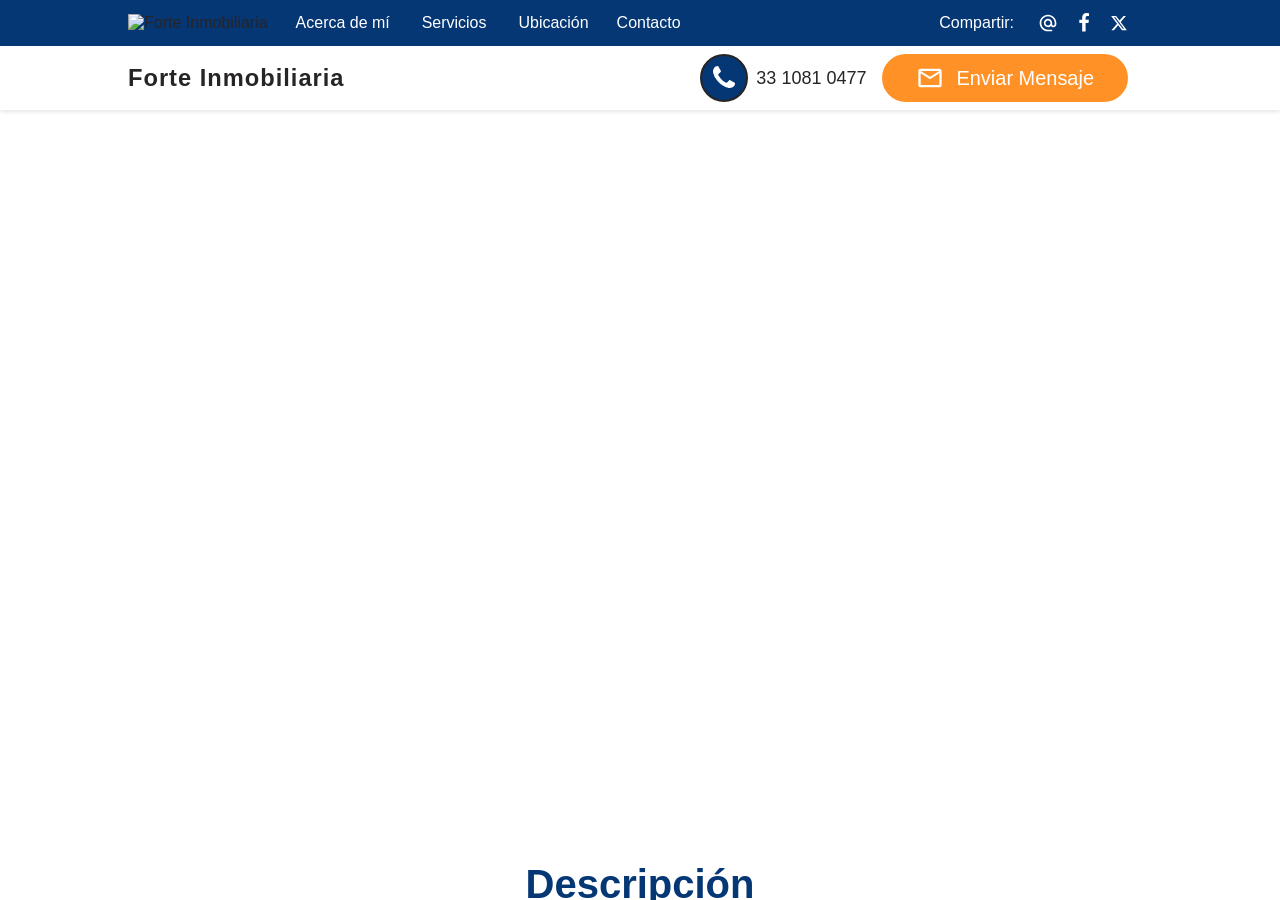
==== index.html @ 43f82f3d "Create index.html" ====
<!DOCTYPE html><html ><head><meta charSet="UTF-8" /><meta name="viewport" content="width=device-width, initial-scale=1.0, maximum-scale=1.0, user-scalable=no, viewport-fit=cover" /><meta httpEquiv="X-UA-Compatible" content="ie=edge" /><meta name="referrer" content="origin" /><meta name="format-detection" content="telephone=no"> <link rel="icon" type="image/png" href="https://s.uenicdn.com/assets/5308114666890d45d57626532e30e8d3920fd8a1/static/favicon-32.webp" sizes="32x32" /> <link rel="icon" type="image/png" href="https://s.uenicdn.com/assets/5308114666890d45d57626532e30e8d3920fd8a1/static/favicon-96.webp" sizes="96x96" /> <link rel="icon" type="image/png" href="https://s.uenicdn.com/assets/5308114666890d45d57626532e30e8d3920fd8a1/static/favicon-256.webp" sizes="256x256" /> <link rel="apple-touch-icon" href="https://s.uenicdn.com/assets/5308114666890d45d57626532e30e8d3920fd8a1/static/favicon-167.png" sizes="167x167" /><!-- Google Tag Manager --> <script>(function(w,d,s,l){w[l]=w[l]||[];w[l].push({"device":"Mozilla/5.0 AppleWebKit/537.36 (KHTML, like Gecko; compatible; bingbot/2.0; +http://www.bing.com/bingbot.htm) Chrome/116.0.1938.76 Safari/537.36","env":"production","version":"3.1.13","google_analytics_measurement_id":"default"});w[l].push({'gtm.start': new Date().getTime(),event:'gtm.js'});var f=d.getElementsByTagName(s)[0], j=d.createElement(s),dl=l!='dataLayer'?'&l='+l:'';j.async=true;j.src= 'https://www.googletagmanager.com/gtm.js?id=GTM-TG56DMZ'+dl;f.parentNode.insertBefore(j,f); })(window,document,'script','dataLayer');</script> <!-- End Google Tag Manager --> <link href="https://api.maptiler.com/maps/streets/style.json?key=OnLW5fSzsfAkkYcTBW9y" rel="preload" as="style" /><title data-react-helmet="true">Forte Inmobiliaria | Zapopan Agente inmobiliario</title><meta data-react-helmet="true" property="og:url" content="https://forte-inmobiliaria.ueniweb.com/"/><meta data-react-helmet="true" name="description" content="¿Necesitas un Agente inmobiliario en Zapopan? Acercate a Forte Inmobiliaria. Somos los expertos en una gama de servicios de terrenos y trámites."/><meta data-react-helmet="true" property="og:locale" content="es_MX"/><meta data-react-helmet="true" property="og:type" content="business.business"/><meta data-react-helmet="true" property="og:title" content="Forte Inmobiliaria | Zapopan Agente inmobiliario"/><meta data-react-helmet="true" property="og:description" content="¿Necesitas un Agente inmobiliario en Zapopan? Acercate a Forte Inmobiliaria. Somos los expertos en una gama de servicios de terrenos y trámites."/><meta data-react-helmet="true" property="og:site_name" content="Forte Inmobiliaria"/><meta data-react-helmet="true" property="og:updated_time" content="2025-11-28T12:55:13.681358+00:00"/><meta data-react-helmet="true" property="og:image" content="https://img77.uenicdn.com/image/upload/v1503675822/category/estate_agent_shutterstock_267766277_real_mortgage_house_agent_property_key_home_renovation_insurance_handover.jpg"/><meta data-react-helmet="true" property="og:image:secure_url" content="https://img77.uenicdn.com/image/upload/v1503675822/category/estate_agent_shutterstock_267766277_real_mortgage_house_agent_property_key_home_renovation_insurance_handover.jpg"/><meta data-react-helmet="true" property="og:image:alt" content="Forte Inmobiliaria"/><meta data-react-helmet="true" property="og:image:width" content="1920"/><meta data-react-helmet="true" property="og:image:height" content="1299"/><meta data-react-helmet="true" property="business:contact_data:postal_code" content="45080"/><meta data-react-helmet="true" property="business:contact_data:street_address" content="Bonampak 3424"/><meta data-react-helmet="true" property="business:contact_data:locality" content="Zapopan"/><meta data-react-helmet="true" property="business:contact_data:region" content="Jalisco"/><meta data-react-helmet="true" property="business:contact_data:country_name" content="MEXICO"/><meta data-react-helmet="true" property="place:location:longitude" content="-103.4202411"/><meta data-react-helmet="true" property="place:location:latitude" content="20.622407"/><meta data-react-helmet="true" property="business:contact_data:email" content="ricardo.cervera@outlook.com"/><meta data-react-helmet="true" property="business:contact_data:phone_number" content="+523310810477"/><script data-react-helmet="true" type="application/ld+json">{"@context":"https://schema.org","@type":"LocalBusiness","image":["https://img77.uenicdn.com/image/upload/v1572494395/business/forte-inmobiliaria/04d2ffe3-5712-404f-b1ba-4a893cbeafdc.jpg","https://img77.uenicdn.com/image/upload/v1503675822/category/estate_agent_shutterstock_267766277_real_mortgage_house_agent_property_key_home_renovation_insurance_handover.jpg"],"@id":"https://forte-inmobiliaria.ueniweb.com","name":"Forte Inmobiliaria","address":{"@type":"PostalAddress","streetAddress":"Bonampak 3424","addressLocality":"Zapopan","addressRegion":"Jalisco","postalCode":"45080","addressCountry":"MEXICO"},"geo":{"@type":"GeoCoordinates","latitude":20.622407,"longitude":-103.4202411},"url":"https://forte-inmobiliaria.ueniweb.com","telephone":"+523310810477","priceRange":"$","sameAs":["https://www.facebook.com/pg/Forte-Inmobiliaria-757068497769878/about/?ref=page_internal"]}</script><link data-react-helmet="true" rel="canonical" href="https://forte-inmobiliaria.ueniweb.com/"/><link href="https://speedy.uenicdn.com/307d8255-a23d-4e49-b3e2-ce4182d9dc7d/n192_192a/image/upload/v1572494395/business/forte-inmobiliaria/04d2ffe3-5712-404f-b1ba-4a893cbeafdc.jpg" rel="preload" as="image" imagesrcset="https://speedy.uenicdn.com/307d8255-a23d-4e49-b3e2-ce4182d9dc7d/n64_64a/image/upload/v1572494395/business/forte-inmobiliaria/04d2ffe3-5712-404f-b1ba-4a893cbeafdc.jpg 64w, https://speedy.uenicdn.com/307d8255-a23d-4e49-b3e2-ce4182d9dc7d/n128_128a/image/upload/v1572494395/business/forte-inmobiliaria/04d2ffe3-5712-404f-b1ba-4a893cbeafdc.jpg 128w, https://speedy.uenicdn.com/307d8255-a23d-4e49-b3e2-ce4182d9dc7d/n192_192a/image/upload/v1572494395/business/forte-inmobiliaria/04d2ffe3-5712-404f-b1ba-4a893cbeafdc.jpg 192w" imagesizes="64px" /><link href="https://speedy.uenicdn.com/307d8255-a23d-4e49-b3e2-ce4182d9dc7d/c_a/image/upload/v1503675822/category/estate_agent_shutterstock_267766277_real_mortgage_house_agent_property_key_home_renovation_insurance_handover.jpg" rel="preload" as="image" imagesrcset="https://speedy.uenicdn.com/307d8255-a23d-4e49-b3e2-ce4182d9dc7d/c768_330a/image/upload/v1503675822/category/estate_agent_shutterstock_267766277_real_mortgage_house_agent_property_key_home_renovation_insurance_handover.jpg 768w, https://speedy.uenicdn.com/307d8255-a23d-4e49-b3e2-ce4182d9dc7d/c1536_660a/image/upload/v1503675822/category/estate_agent_shutterstock_267766277_real_mortgage_house_agent_property_key_home_renovation_insurance_handover.jpg 1536w, https://speedy.uenicdn.com/307d8255-a23d-4e49-b3e2-ce4182d9dc7d/c2304_990a/image/upload/v1503675822/category/estate_agent_shutterstock_267766277_real_mortgage_house_agent_property_key_home_renovation_insurance_handover.jpg 2304w, https://speedy.uenicdn.com/307d8255-a23d-4e49-b3e2-ce4182d9dc7d/c992_480a/image/upload/v1503675822/category/estate_agent_shutterstock_267766277_real_mortgage_house_agent_property_key_home_renovation_insurance_handover.jpg 992w, https://speedy.uenicdn.com/307d8255-a23d-4e49-b3e2-ce4182d9dc7d/c1984_960a/image/upload/v1503675822/category/estate_agent_shutterstock_267766277_real_mortgage_house_agent_property_key_home_renovation_insurance_handover.jpg 1984w, https://speedy.uenicdn.com/307d8255-a23d-4e49-b3e2-ce4182d9dc7d/c2976_1440a/image/upload/v1503675822/category/estate_agent_shutterstock_267766277_real_mortgage_house_agent_property_key_home_renovation_insurance_handover.jpg 2976w, https://speedy.uenicdn.com/307d8255-a23d-4e49-b3e2-ce4182d9dc7d/c1200_576a/image/upload/v1503675822/category/estate_agent_shutterstock_267766277_real_mortgage_house_agent_property_key_home_renovation_insurance_handover.jpg 1200w, https://speedy.uenicdn.com/307d8255-a23d-4e49-b3e2-ce4182d9dc7d/c2400_1152a/image/upload/v1503675822/category/estate_agent_shutterstock_267766277_real_mortgage_house_agent_property_key_home_renovation_insurance_handover.jpg 2400w, https://speedy.uenicdn.com/307d8255-a23d-4e49-b3e2-ce4182d9dc7d/c3600_1728a/image/upload/v1503675822/category/estate_agent_shutterstock_267766277_real_mortgage_house_agent_property_key_home_renovation_insurance_handover.jpg 3600w, https://speedy.uenicdn.com/307d8255-a23d-4e49-b3e2-ce4182d9dc7d/c1920_576a/image/upload/v1503675822/category/estate_agent_shutterstock_267766277_real_mortgage_house_agent_property_key_home_renovation_insurance_handover.jpg 1920w, https://speedy.uenicdn.com/307d8255-a23d-4e49-b3e2-ce4182d9dc7d/c3840_1152a/image/upload/v1503675822/category/estate_agent_shutterstock_267766277_real_mortgage_house_agent_property_key_home_renovation_insurance_handover.jpg 3840w, https://speedy.uenicdn.com/307d8255-a23d-4e49-b3e2-ce4182d9dc7d/c5760_1728a/image/upload/v1503675822/category/estate_agent_shutterstock_267766277_real_mortgage_house_agent_property_key_home_renovation_insurance_handover.jpg 5760w" imagesizes="(max-width: 768px) 768px, (max-width: 992px) 992px, (max-width: 1200px) 1200px, 1920px" /><link href="https://s.uenicdn.com/assets/5308114666890d45d57626532e30e8d3920fd8a1/static/js/painter.5308114666890d45d57626532e30e8d3920fd8a1.js" rel="preload" as="script" /> <style id="palette_variables_styles_1"> [data-template="painter"][data-theme="orange_blue"] {--colors-primary: #063775;
--colors-primary-tone: #000000;
--colors-primary-tone-25: #404040;
--colors-primary-light-5: #07428d;
--colors-primary-5: #07428d;
--colors-primary-10: #084ea6;
--colors-primary-15: #0a59be;
--colors-primary-20: #0b65d6;
--colors-primary-25: #0c70ee;
--colors-primary-30: #207ef4;
--colors-primary-40: #519af6;
--colors-primary-transparency-88: rgba(6,55,117,0.12);
--colors-primary-transparency-20: rgba(6,55,117,0.8);
--colors-primary-transparency-70: rgba(6,55,117,0.3);
--colors-primary-contrast: #ffffff;
--colors-primary-contrast-10: #e6e6e6;
--colors-primary-contrast-15: #d9d9d9;
--colors-primary-contrast-20: #ccc;
--colors-primary-contrast-50: #808080;
--colors-primary-contrast-80: #333;
--colors-primary-contrast-90: #191919;
--colors-primary-shadow: rgba(255,255,255,0.2);
--colors-secondary: #FF9126;
--colors-secondary-tone: #ffffff;
--colors-secondary-tone-25: #bfbfbf;
--colors-secondary-light-5: #ff9e40;
--colors-secondary-5: #ff840c;
--colors-secondary-10: #f27700;
--colors-secondary-15: #d86b00;
--colors-secondary-20: #bf5e00;
--colors-secondary-25: #a55200;
--colors-secondary-30: #8c4500;
--colors-secondary-40: #592c00;
--colors-secondary-transparency-88: rgba(255,145,38,0.12);
--colors-secondary-transparency-20: rgba(255,145,38,0.8);
--colors-secondary-transparency-70: rgba(255,145,38,0.3);
--colors-secondary-contrast: #000000;
--colors-secondary-contrast-10: #1a1a1a;
--colors-secondary-contrast-15: #262626;
--colors-secondary-contrast-20: #333;
--colors-secondary-contrast-50: #808080;
--colors-secondary-contrast-80: #ccc;
--colors-secondary-contrast-90: #e6e6e6;
--colors-secondary-shadow: rgba(0,0,0,0.2);} </style>  <link href="https://s.uenicdn.com/assets/5308114666890d45d57626532e30e8d3920fd8a1/static/fonts/montserrat/JTURjIg1_i6t8kCHKm45_bZF3g3D_vx3rCubqg.woff2" rel="preload" as="font" type="font/woff2" crossOrigin /><link href="https://s.uenicdn.com/assets/5308114666890d45d57626532e30e8d3920fd8a1/static/fonts/montserrat/JTURjIg1_i6t8kCHKm45_bZF3gbD_vx3rCubqg.woff2" rel="preload" as="font" type="font/woff2" crossOrigin /><link href="https://s.uenicdn.com/assets/5308114666890d45d57626532e30e8d3920fd8a1/static/fonts/montserrat/JTURjIg1_i6t8kCHKm45_bZF3gfD_vx3rCubqg.woff2" rel="preload" as="font" type="font/woff2" crossOrigin /><link href="https://s.uenicdn.com/assets/5308114666890d45d57626532e30e8d3920fd8a1/static/fonts/montserrat/JTURjIg1_i6t8kCHKm45_bZF3gnD_vx3rCs.woff2" rel="preload" as="font" type="font/woff2" crossOrigin /><link href="https://s.uenicdn.com/assets/5308114666890d45d57626532e30e8d3920fd8a1/static/fonts/montserrat/JTURjIg1_i6t8kCHKm45_cJD3g3D_vx3rCubqg.woff2" rel="preload" as="font" type="font/woff2" crossOrigin /><link href="https://s.uenicdn.com/assets/5308114666890d45d57626532e30e8d3920fd8a1/static/fonts/montserrat/JTURjIg1_i6t8kCHKm45_cJD3gbD_vx3rCubqg.woff2" rel="preload" as="font" type="font/woff2" crossOrigin /><link href="https://s.uenicdn.com/assets/5308114666890d45d57626532e30e8d3920fd8a1/static/fonts/montserrat/JTURjIg1_i6t8kCHKm45_cJD3gfD_vx3rCubqg.woff2" rel="preload" as="font" type="font/woff2" crossOrigin /><link href="https://s.uenicdn.com/assets/5308114666890d45d57626532e30e8d3920fd8a1/static/fonts/montserrat/JTURjIg1_i6t8kCHKm45_cJD3gnD_vx3rCs.woff2" rel="preload" as="font" type="font/woff2" crossOrigin /><link href="https://s.uenicdn.com/assets/5308114666890d45d57626532e30e8d3920fd8a1/static/fonts/montserrat/JTURjIg1_i6t8kCHKm45_dJE3g3D_vx3rCubqg.woff2" rel="preload" as="font" type="font/woff2" crossOrigin /><link href="https://s.uenicdn.com/assets/5308114666890d45d57626532e30e8d3920fd8a1/static/fonts/montserrat/JTURjIg1_i6t8kCHKm45_dJE3gbD_vx3rCubqg.woff2" rel="preload" as="font" type="font/woff2" crossOrigin /><link href="https://s.uenicdn.com/assets/5308114666890d45d57626532e30e8d3920fd8a1/static/fonts/montserrat/JTURjIg1_i6t8kCHKm45_dJE3gfD_vx3rCubqg.woff2" rel="preload" as="font" type="font/woff2" crossOrigin /><link href="https://s.uenicdn.com/assets/5308114666890d45d57626532e30e8d3920fd8a1/static/fonts/montserrat/JTURjIg1_i6t8kCHKm45_dJE3gnD_vx3rCs.woff2" rel="preload" as="font" type="font/woff2" crossOrigin /><link href="https://s.uenicdn.com/assets/5308114666890d45d57626532e30e8d3920fd8a1/static/fonts/montserrat/JTURjIg1_i6t8kCHKm45_ZpC3g3D_vx3rCubqg.woff2" rel="preload" as="font" type="font/woff2" crossOrigin /><link href="https://s.uenicdn.com/assets/5308114666890d45d57626532e30e8d3920fd8a1/static/fonts/montserrat/JTURjIg1_i6t8kCHKm45_ZpC3gbD_vx3rCubqg.woff2" rel="preload" as="font" type="font/woff2" crossOrigin /><link href="https://s.uenicdn.com/assets/5308114666890d45d57626532e30e8d3920fd8a1/static/fonts/montserrat/JTURjIg1_i6t8kCHKm45_ZpC3gfD_vx3rCubqg.woff2" rel="preload" as="font" type="font/woff2" crossOrigin /><link href="https://s.uenicdn.com/assets/5308114666890d45d57626532e30e8d3920fd8a1/static/fonts/montserrat/JTURjIg1_i6t8kCHKm45_ZpC3gnD_vx3rCs.woff2" rel="preload" as="font" type="font/woff2" crossOrigin /><link href="https://s.uenicdn.com/assets/5308114666890d45d57626532e30e8d3920fd8a1/static/fonts/montserrat/JTUSjIg1_i6t8kCHKm459W1hyyTh89ZNpQ.woff2" rel="preload" as="font" type="font/woff2" crossOrigin /><link href="https://s.uenicdn.com/assets/5308114666890d45d57626532e30e8d3920fd8a1/static/fonts/montserrat/JTUSjIg1_i6t8kCHKm459WdhyyTh89ZNpQ.woff2" rel="preload" as="font" type="font/woff2" crossOrigin /><link href="https://s.uenicdn.com/assets/5308114666890d45d57626532e30e8d3920fd8a1/static/fonts/montserrat/JTUSjIg1_i6t8kCHKm459WlhyyTh89Y.woff2" rel="preload" as="font" type="font/woff2" crossOrigin /><link href="https://s.uenicdn.com/assets/5308114666890d45d57626532e30e8d3920fd8a1/static/fonts/montserrat/JTUSjIg1_i6t8kCHKm459WZhyyTh89ZNpQ.woff2" rel="preload" as="font" type="font/woff2" crossOrigin /><link href="https://s.uenicdn.com/assets/5308114666890d45d57626532e30e8d3920fd8a1/static/fonts/lato/Lato-Bold.woff2" rel="preload" as="font" type="font/woff2" crossOrigin /><link href="https://s.uenicdn.com/assets/5308114666890d45d57626532e30e8d3920fd8a1/static/fonts/lato/Lato-Light.woff2" rel="preload" as="font" type="font/woff2" crossOrigin /><link href="https://s.uenicdn.com/assets/5308114666890d45d57626532e30e8d3920fd8a1/static/fonts/lato/Lato-Medium.woff2" rel="preload" as="font" type="font/woff2" crossOrigin /><link href="https://s.uenicdn.com/assets/5308114666890d45d57626532e30e8d3920fd8a1/static/fonts/lato/Lato-Regular.woff2" rel="preload" as="font" type="font/woff2" crossOrigin /><link href="https://s.uenicdn.com/assets/5308114666890d45d57626532e30e8d3920fd8a1/static/fonts/lato/Lato-Semibold.woff2" rel="preload" as="font" type="font/woff2" crossOrigin /><style>html{max-width:100vw}body.modal-open{overflow:hidden}#website-preview{display:flex;height:100%;flex-direction:column}#website-preview>div:first-child:not([id=page-content]){display:flex;flex-direction:column;max-width:100%;flex-grow:1;height:100%}#website-app{display:flex;flex-direction:column;flex-grow:1;height:100%;position:relative;width:100%;overflow-wrap:break-word;--direction: ltr}*::-ms-clear{display:none}p{margin-bottom:0px;margin-top:0px}.pointer{cursor:pointer}input:focus,select:focus,textarea:focus,button:focus{outline:none}button{border:0px solid transparent;background:unset;color:unset;padding:0;font-family:inherit}img{-webkit-user-drag:none;-khtml-user-drag:none;-moz-user-drag:none;-o-user-drag:none;user-drag:none}.inline-text-link{text-decoration:underline;font-weight:700}.inline-text-link:hover{opacity:.8;text-decoration:none}.grecaptcha-badge{visibility:hidden}div[style*="z-index: 2000000000"]+div{position:fixed !important;top:50% !important;left:50% !important;transform:translate(-50%, -50%) scale(0.9) !important;height:auto !important}@media(min-width: 576px)and (max-width: 767px){div[style*="z-index: 2000000000"]+div{transform:translate(-50%, -50%) scale(0.95) !important}}@media(min-width: 768px){div[style*="z-index: 2000000000"]+div{transform:translate(-50%, -50%) !important}}.transparent{opacity:0}.clearfix{clear:both}.break-word{overflow-wrap:break-word}.no-vertical-padding{padding-top:0 !important;padding-bottom:0 !important}.grayscale{filter:grayscale(1)}.underline{text-decoration:underline}body,#website-preview{--tmp-line-height: 2.28;--tmp-capital-height: 11.5;--fm-font-scale: var(--tmp-capital-height) / var(--fm-capitalHeight) / 16;--tmp-computedFontSize: (var(--fm-font-scale) * 16);--tmp-lineheightNormal: (var(--fm-ascender) + var(--fm-descender) + var(--fm-linegap));--tmp-contentArea: (var(--tmp-lineheightNormal) * var(--tmp-computedFontSize));--tmp-distanceBottom: (var(--fm-descender));--tmp-distanceTop: (var(--fm-ascender) - var(--fm-capitalHeight));--tmp-valign: ((var(--tmp-distanceBottom) - var(--tmp-distanceTop)) * var(--tmp-computedFontSize));--tmp-line-height-px: ((var(--tmp-line-height) * var(--tmp-capital-height)) - var(--tmp-valign));--fm-line-height-scale: (var(--tmp-line-height-px) / var(--tmp-computedFontSize) / 1.6);--tmp-heading-capital-height: 11.05;--fm-heading-font-scale: var(--tmp-heading-capital-height) / var(--fm-heading-capitalHeight) / 16;--tmp-heading-computedFontSize: (var(--fm-heading-font-scale) * 16);--tmp-heading-lineheightNormal: ( var(--fm-heading-ascender) + var(--fm-heading-descender) + var(--fm-heading-linegap) );--tmp-heading-contentArea: (var(--tmp-heading-lineheightNormal) * var(--tmp-heading-computedFontSize));--tmp-heading-distanceBottom: (var(--fm-heading-descender));--tmp-heading-distanceTop: (var(--fm-heading-ascender) - var(--fm-capitalHeight));--tmp-heading-valign: ( (var(--tmp-heading-distanceBottom) - var(--tmp-heading-distanceTop)) * var(--tmp-heading-computedFontSize) );--tmp-heading-line-height-px: ( (var(--tmp-line-height) * var(--tmp-heading-capital-height)) - var(--tmp-heading-valign) );--fm-heading-line-height-scale: (var(--tmp-heading-line-height-px) / var(--tmp-heading-computedFontSize) / 1.6)}@-webkit-keyframes bounceIn{0%,20%,40%,60%,80%,to{-webkit-animation-timing-function:cubic-bezier(0.215, 0.61, 0.355, 1);animation-timing-function:cubic-bezier(0.215, 0.61, 0.355, 1)}0%{opacity:0;transform:scale3d(0.3, 0.3, 0.3)}20%{transform:scale3d(1.1, 1.1, 1.1)}40%{transform:scale3d(0.9, 0.9, 0.9)}60%{opacity:1;transform:scale3d(1.03, 1.03, 1.03)}80%{transform:scale3d(0.97, 0.97, 0.97)}to{opacity:1;transform:scaleX(1)}}@keyframes bounceIn{0%,20%,40%,60%,80%,to{-webkit-animation-timing-function:cubic-bezier(0.215, 0.61, 0.355, 1);animation-timing-function:cubic-bezier(0.215, 0.61, 0.355, 1)}0%{opacity:0;transform:scale3d(0.3, 0.3, 0.3)}20%{transform:scale3d(1.1, 1.1, 1.1)}40%{transform:scale3d(0.9, 0.9, 0.9)}60%{opacity:1;transform:scale3d(1.03, 1.03, 1.03)}80%{transform:scale3d(0.97, 0.97, 0.97)}to{opacity:1;transform:scaleX(1)}}.bounceIn{-webkit-animation-duration:.75s;animation-duration:.75s;-webkit-animation-name:bounceIn;animation-name:bounceIn}.fade-in{animation:fadeIn 1.5s;-webkit-animation:fadeIn 1.5s;-moz-animation:fadeIn 1.5s;-o-animation:fadeIn 1.5s;-ms-animation:fadeIn 1.5s}@keyframes fadeIn{0%{opacity:0}100%{opacity:1}}@-webkit-keyframes fadeIn{0%{opacity:0}100%{opacity:1}}@keyframes zoomOut{0%{transform:scale(1.5)}100%{transform:scale(1)}}@-webkit-keyframes zoomOut{0%{transform:scale(1.5)}100%{transform:scale(1)}}@-webkit-keyframes lightSpeedIn{0%{transform:translate3d(100%, 0, 0) skewX(-30deg);opacity:0}60%{transform:skewX(20deg);opacity:1}80%{transform:skewX(-5deg);opacity:1}100%{transform:none;opacity:1}}@keyframes lightSpeedIn{0%{transform:translate3d(100%, 0, 0) skewX(-30deg);opacity:0}60%{transform:skewX(20deg);opacity:1}80%{transform:skewX(-5deg);opacity:1}100%{transform:none;opacity:1}}@keyframes fadeInUp{from{opacity:0;transform:translate3d(0, 100%, 0)}to{opacity:1;transform:none}}@-webkit-keyframes fadeInUp{from{opacity:0;transform:translate3d(0, 100%, 0)}to{opacity:1;transform:none}}@keyframes slideInLeft{0%{transform:translateX(-100%);opacity:0}100%{transform:translateX(0);opacity:1}}@-webkit-keyframes slideInLeft{0%{transform:translateX(-100%);opacity:0}100%{transform:translateX(0);opacity:1}}@keyframes scaleDown{0%{transform:scale(1);opacity:0;transform-origin:50% 0%}100%{transform:scale(0.5);opacity:1;transform-origin:50% 0%}}@-webkit-keyframes scaleDown{0%{transform:scale(1);opacity:0;transform-origin:50% 0%}100%{transform:scale(0.5);opacity:1;transform-origin:50% 0%}}@keyframes scaleUp{0%{transform:scale(0.5);opacity:0;transform-origin:50% 0%}100%{transform:scale(1);opacity:1;transform-origin:50% 0%}}@-webkit-keyframes scaleUp{0%{transform:scale(0.5);opacity:0;transform-origin:50% 0%}100%{transform:scale(1);opacity:1;transform-origin:50% 0%}}@keyframes skewX{0%{transform:perspective(1000px) translate3d(100%, 0, 0) skewX(-30deg);opacity:0}60%{transform:perspective(1000px) skewX(20deg);opacity:1}80%{transform:perspective(1000px) skewX(0deg);opacity:1}100%{transform:none;opacity:1}}@-webkit-keyframes skewX{0%{transform:perspective(1000px) translate3d(100%, 0, 0) skewX(-30deg);opacity:0}60%{transform:perspective(1000px) skewX(20deg);opacity:1}80%{transform:perspective(1000px) skewX(0deg);opacity:1}100%{transform:none;opacity:1}}@-webkit-keyframes bubble{from{-webkit-clip-path:circle(0 at 50% 50%);clip-path:circle(0 at 50% 50%);opacity:1}to{-webkit-clip-path:circle(100vw at 50% 50%);clip-path:circle(100vw at 50% 50%);opacity:1}}@keyframes bubble{from{-webkit-clip-path:circle(0 at 50% 50%);clip-path:circle(0 at 50% 50%);opacity:1}to{-webkit-clip-path:circle(100vw at 50% 50%);clip-path:circle(100vw at 50% 50%);opacity:1}}.full-width{width:100%}.full-height{height:100%}.max-full-height{max-height:100%}.v-hidden{visibility:hidden}.text-left{text-align:left}.text-center{text-align:center}.text-right{text-align:right}.mh-0{margin-left:0 !important;margin-right:0 !important}.mh-auto{margin-left:auto !important;margin-right:auto !important}@media(min-width: 768px){.mh-md-auto{margin-left:auto !important;margin-right:auto !important}}.ml-auto{margin-left:auto}.mr-auto{margin-right:auto}.mt-auto{margin-top:auto}.mb-auto{margin-bottom:auto}.mb-0{margin-bottom:0}.mb-1{margin-bottom:.5rem}.mb-2{margin-bottom:.75rem}.mb-3{margin-bottom:1rem}.mb-4{margin-bottom:1.5rem}.mb-5{margin-bottom:2rem !important}.mt-5{margin-top:2rem !important}.mt-3{margin-top:1rem !important}.mt-2{margin-top:.75rem !important}.mt-1{margin-top:.5rem !important}.mr-0{margin-right:0}.mr-1{margin-right:.5rem}.mr-2{margin-right:.75rem}.mr-3{margin-right:1rem}.mr-4{margin-right:1.5rem}.mr-5{margin-right:2rem}.ml-0{margin-left:0}.ml-1{margin-left:.5rem}.ml-2{margin-left:.75rem}.ml-3{margin-left:1rem}.ml-4{margin-left:1.5rem}.ml-5{margin-left:2rem}.mx-0{margin-left:0;margin-right:0}.mx-1{margin-left:.5rem;margin-right:.5rem}.mx-2{margin-left:.75rem;margin-right:.75rem}.mx-3{margin-left:1rem;margin-right:1rem}.mx-4{margin-left:1.5rem;margin-right:1.5rem}.mx-4{margin-left:2rem;margin-right:2rem}.d-flex,.d-flex-column{display:flex}.d-flex-column{flex-direction:column}.d-inline{display:inline !important}.d-inline-flex{display:inline-flex !important}.d-block{display:block}.d-inline-block{display:inline-block}.justify-center{justify-content:center}.flex-grow{flex-grow:1}.flex-basis-auto{flex-basis:auto !important}.flex-basis-full{flex-basis:100% !important}.flex-shrink-0{flex-shrink:0 !important}.align-center{align-items:center !important}.align-end{align-items:flex-end !important}.justify-center{justify-content:center !important}.justify-left{justify-content:flex-start !important}.justify-right{justify-content:flex-end !important}.over-hidden{overflow:hidden}.over-clip{overflow:clip}.lh-1{line-height:1 !important}.display-none,.d-none{display:none !important}@media(min-width: 0)and (max-width: 575px){.display-none-only-xs,.d-none-only-xs{display:none !important}}@media(min-width: 576px)and (max-width: 767px){.display-none-only-sm,.d-none-only-sm{display:none !important}}@media(min-width: 768px)and (max-width: 991px){.display-none-only-md,.d-none-only-md{display:none !important}}@media(min-width: 992px)and (max-width: 1199px){.display-none-only-lg,.d-none-only-lg{display:none !important}}@media(min-width: 1200px){.display-none-only-xl,.d-none-only-xl{display:none !important}}@media(min-width: 992px){.display-none-up-lg,.d-none-up-lg{display:none !important}}@media(min-width: 768px){.display-none-up-md,.d-none-up-md{display:none !important}}@media(max-width: 991px){.display-none-down-md,.d-none-down-md{display:none !important}}@media(max-width: 767px){.display-none-down-sm,.d-none-down-sm{display:none !important}}.relative{position:relative}.absolute{position:absolute !important}.fixed-top{position:fixed !important;top:0 !important;left:0;right:0}.sticky-top{position:sticky !important;top:0 !important}.truncate{white-space:nowrap;overflow:hidden;text-overflow:ellipsis}.white-space-nowrap{white-space:nowrap !important}.mapboxgl-map{font:12px/20px "Helvetica Neue",Arial,Helvetica,sans-serif;overflow:hidden;position:relative;-webkit-tap-highlight-color:rgba(0,0,0,0);text-align:left}.mapboxgl-map:-webkit-full-screen{width:100%;height:100%}.mapboxgl-canary{background-color:salmon}.mapboxgl-ctrl-attrib-button{display:none}.mapboxgl-canvas-container.mapboxgl-interactive,.mapboxgl-ctrl-group>button.mapboxgl-ctrl-compass{cursor:-webkit-grab;cursor:grab;-moz-user-select:none;-webkit-user-select:none;-ms-user-select:none;user-select:none}.mapboxgl-canvas-container.mapboxgl-interactive.mapboxgl-track-pointer{cursor:pointer}.mapboxgl-canvas-container.mapboxgl-interactive:active,.mapboxgl-ctrl-group>button.mapboxgl-ctrl-compass:active{cursor:-webkit-grabbing;cursor:grabbing}.mapboxgl-canvas-container.mapboxgl-touch-zoom-rotate,.mapboxgl-canvas-container.mapboxgl-touch-zoom-rotate .mapboxgl-canvas{touch-action:pan-x pan-y}.mapboxgl-canvas-container.mapboxgl-touch-drag-pan,.mapboxgl-canvas-container.mapboxgl-touch-drag-pan .mapboxgl-canvas{touch-action:pinch-zoom}.mapboxgl-canvas-container.mapboxgl-touch-zoom-rotate.mapboxgl-touch-drag-pan,.mapboxgl-canvas-container.mapboxgl-touch-zoom-rotate.mapboxgl-touch-drag-pan .mapboxgl-canvas{touch-action:none}.mapboxgl-ctrl-top-left,.mapboxgl-ctrl-top-right,.mapboxgl-ctrl-bottom-left,.mapboxgl-ctrl-bottom-right{position:absolute;pointer-events:none;z-index:2}.mapboxgl-ctrl-top-left{top:0;left:0}.mapboxgl-ctrl-top-right{top:0;right:0}.mapboxgl-ctrl-bottom-left{bottom:0;left:0}.mapboxgl-ctrl-bottom-right{right:0;bottom:0}.mapboxgl-ctrl{clear:both;pointer-events:auto;transform:translate(0, 0)}.mapboxgl-ctrl-top-left .mapboxgl-ctrl{margin:10px 0 0 10px;float:left}.mapboxgl-ctrl-top-right .mapboxgl-ctrl{margin:10px 10px 0 0;float:right}.mapboxgl-ctrl-bottom-left .mapboxgl-ctrl{margin:0 0 10px 10px;float:left}.mapboxgl-ctrl-bottom-right .mapboxgl-ctrl{margin:0 10px 10px 0;float:right}.mapboxgl-ctrl-group{border-radius:4px;background:#fff}.mapboxgl-ctrl-group:not(:empty){box-shadow:0 0 0 2px rgba(0,0,0,.1)}.mapboxgl-ctrl-group>button{width:30px;height:30px;display:block;padding:0;outline:none;border:0;box-sizing:border-box;background-color:transparent;cursor:pointer}.mapboxgl-ctrl-group>button+button{border-top:1px solid #ddd}.mapboxgl-ctrl>button::-moz-focus-inner{border:0;padding:0}.mapboxgl-ctrl>button:hover{background-color:rgba(0,0,0,.05)}.mapboxgl-ctrl-group>button:focus{box-shadow:0 0 2px 2px #0096ff}.mapboxgl-ctrl-group>button:focus:focus-visible{box-shadow:0 0 2px 2px #0096ff}.mapboxgl-ctrl-group>button:focus:not(:focus-visible){box-shadow:none}.mapboxgl-ctrl-group>button:focus:first-child{border-radius:4px 4px 0 0}.mapboxgl-ctrl-group>button:focus:last-child{border-radius:0 0 4px 4px}.mapboxgl-ctrl-group>button:focus:only-child{border-radius:inherit}.mapboxgl-ctrl-icon,.mapboxgl-ctrl-icon>.mapboxgl-ctrl-compass-arrow{speak:none;-webkit-font-smoothing:antialiased;-moz-osx-font-smoothing:grayscale}.mapboxgl-ctrl-icon{padding:5px}.mapboxgl-ctrl-icon.mapboxgl-ctrl-icon-disabled{opacity:.25;border-color:#373737}.mapboxgl-ctrl-icon.mapboxgl-ctrl-zoom-out{background-image:url("data:image/svg+xml;charset=utf-8,%3Csvg viewBox='0 0 20 20' xmlns='http://www.w3.org/2000/svg'%3E %3Cpath style='fill:%23333333;' d='m 7,9 c -0.554,0 -1,0.446 -1,1 0,0.554 0.446,1 1,1 l 6,0 c 0.554,0 1,-0.446 1,-1 0,-0.554 -0.446,-1 -1,-1 z'/%3E %3C/svg%3E")}.mapboxgl-ctrl-icon.mapboxgl-ctrl-zoom-in{background-image:url("data:image/svg+xml;charset=utf-8,%3Csvg viewBox='0 0 20 20' xmlns='http://www.w3.org/2000/svg'%3E %3Cpath style='fill:%23333333;' d='M 10 6 C 9.446 6 9 6.4459904 9 7 L 9 9 L 7 9 C 6.446 9 6 9.446 6 10 C 6 10.554 6.446 11 7 11 L 9 11 L 9 13 C 9 13.55401 9.446 14 10 14 C 10.554 14 11 13.55401 11 13 L 11 11 L 13 11 C 13.554 11 14 10.554 14 10 C 14 9.446 13.554 9 13 9 L 11 9 L 11 7 C 11 6.4459904 10.554 6 10 6 z'/%3E %3C/svg%3E")}.mapboxgl-ctrl-icon.mapboxgl-ctrl-geolocate::before{background-image:url("data:image/svg+xml;charset=utf-8,%3Csvg viewBox='0 0 20 20' xmlns='http://www.w3.org/2000/svg' fill='%23333'%3E %3Cpath d='M10 4C9 4 9 5 9 5L9 5.1A5 5 0 0 0 5.1 9L5 9C5 9 4 9 4 10 4 11 5 11 5 11L5.1 11A5 5 0 0 0 9 14.9L9 15C9 15 9 16 10 16 11 16 11 15 11 15L11 14.9A5 5 0 0 0 14.9 11L15 11C15 11 16 11 16 10 16 9 15 9 15 9L14.9 9A5 5 0 0 0 11 5.1L11 5C11 5 11 4 10 4zM10 6.5A3.5 3.5 0 0 1 13.5 10 3.5 3.5 0 0 1 10 13.5 3.5 3.5 0 0 1 6.5 10 3.5 3.5 0 0 1 10 6.5zM10 8.3A1.8 1.8 0 0 0 8.3 10 1.8 1.8 0 0 0 10 11.8 1.8 1.8 0 0 0 11.8 10 1.8 1.8 0 0 0 10 8.3z'/%3E %3C/svg%3E");content:"";display:block;width:100%;height:100%}.mapboxgl-ctrl-icon.mapboxgl-ctrl-geolocate::before:disabled{background-image:url("data:image/svg+xml;charset=utf-8,%3Csvg viewBox='0 0 20 20' xmlns='http://www.w3.org/2000/svg' fill='%23aaa'%3E %3Cpath d='M10 4C9 4 9 5 9 5L9 5.1A5 5 0 0 0 5.1 9L5 9C5 9 4 9 4 10 4 11 5 11 5 11L5.1 11A5 5 0 0 0 9 14.9L9 15C9 15 9 16 10 16 11 16 11 15 11 15L11 14.9A5 5 0 0 0 14.9 11L15 11C15 11 16 11 16 10 16 9 15 9 15 9L14.9 9A5 5 0 0 0 11 5.1L11 5C11 5 11 4 10 4zM10 6.5A3.5 3.5 0 0 1 13.5 10 3.5 3.5 0 0 1 10 13.5 3.5 3.5 0 0 1 6.5 10 3.5 3.5 0 0 1 10 6.5zM10 8.3A1.8 1.8 0 0 0 8.3 10 1.8 1.8 0 0 0 10 11.8 1.8 1.8 0 0 0 11.8 10 1.8 1.8 0 0 0 10 8.3z'/%3E %3C/svg%3E")}.mapboxgl-ctrl-icon.mapboxgl-ctrl-geolocate.mapboxgl-ctrl-geolocate-active::before{background-image:url("data:image/svg+xml;charset=utf-8,%3Csvg viewBox='0 0 20 20' xmlns='http://www.w3.org/2000/svg' fill='%2333b5e5'%3E %3Cpath d='M10 4C9 4 9 5 9 5L9 5.1A5 5 0 0 0 5.1 9L5 9C5 9 4 9 4 10 4 11 5 11 5 11L5.1 11A5 5 0 0 0 9 14.9L9 15C9 15 9 16 10 16 11 16 11 15 11 15L11 14.9A5 5 0 0 0 14.9 11L15 11C15 11 16 11 16 10 16 9 15 9 15 9L14.9 9A5 5 0 0 0 11 5.1L11 5C11 5 11 4 10 4zM10 6.5A3.5 3.5 0 0 1 13.5 10 3.5 3.5 0 0 1 10 13.5 3.5 3.5 0 0 1 6.5 10 3.5 3.5 0 0 1 10 6.5zM10 8.3A1.8 1.8 0 0 0 8.3 10 1.8 1.8 0 0 0 10 11.8 1.8 1.8 0 0 0 11.8 10 1.8 1.8 0 0 0 10 8.3z'/%3E %3C/svg%3E")}.mapboxgl-ctrl-icon.mapboxgl-ctrl-geolocate.mapboxgl-ctrl-geolocate-active-error::before{background-image:url("data:image/svg+xml;charset=utf-8,%3Csvg viewBox='0 0 20 20' xmlns='http://www.w3.org/2000/svg' fill='%23e58978'%3E %3Cpath d='M10 4C9 4 9 5 9 5L9 5.1A5 5 0 0 0 5.1 9L5 9C5 9 4 9 4 10 4 11 5 11 5 11L5.1 11A5 5 0 0 0 9 14.9L9 15C9 15 9 16 10 16 11 16 11 15 11 15L11 14.9A5 5 0 0 0 14.9 11L15 11C15 11 16 11 16 10 16 9 15 9 15 9L14.9 9A5 5 0 0 0 11 5.1L11 5C11 5 11 4 10 4zM10 6.5A3.5 3.5 0 0 1 13.5 10 3.5 3.5 0 0 1 10 13.5 3.5 3.5 0 0 1 6.5 10 3.5 3.5 0 0 1 10 6.5zM10 8.3A1.8 1.8 0 0 0 8.3 10 1.8 1.8 0 0 0 10 11.8 1.8 1.8 0 0 0 11.8 10 1.8 1.8 0 0 0 10 8.3z'/%3E %3C/svg%3E")}.mapboxgl-ctrl-icon.mapboxgl-ctrl-geolocate.mapboxgl-ctrl-geolocate-background::before{background-image:url("data:image/svg+xml;charset=utf-8,%3Csvg viewBox='0 0 20 20' xmlns='http://www.w3.org/2000/svg' fill='%2333b5e5'%3E %3Cpath d='M 10,4 C 9,4 9,5 9,5 L 9,5.1 C 7.0357113,5.5006048 5.5006048,7.0357113 5.1,9 L 5,9 c 0,0 -1,0 -1,1 0,1 1,1 1,1 l 0.1,0 c 0.4006048,1.964289 1.9357113,3.499395 3.9,3.9 L 9,15 c 0,0 0,1 1,1 1,0 1,-1 1,-1 l 0,-0.1 c 1.964289,-0.400605 3.499395,-1.935711 3.9,-3.9 l 0.1,0 c 0,0 1,0 1,-1 C 16,9 15,9 15,9 L 14.9,9 C 14.499395,7.0357113 12.964289,5.5006048 11,5.1 L 11,5 c 0,0 0,-1 -1,-1 z m 0,2.5 c 1.932997,0 3.5,1.5670034 3.5,3.5 0,1.932997 -1.567003,3.5 -3.5,3.5 C 8.0670034,13.5 6.5,11.932997 6.5,10 6.5,8.0670034 8.0670034,6.5 10,6.5 Z'/%3E %3C/svg%3E")}.mapboxgl-ctrl-icon.mapboxgl-ctrl-geolocate.mapboxgl-ctrl-geolocate-background-error::before{background-image:url("data:image/svg+xml;charset=utf-8,%3Csvg viewBox='0 0 20 20' xmlns='http://www.w3.org/2000/svg' fill='%23e54e33'%3E %3Cpath d='M 10,4 C 9,4 9,5 9,5 L 9,5.1 C 7.0357113,5.5006048 5.5006048,7.0357113 5.1,9 L 5,9 c 0,0 -1,0 -1,1 0,1 1,1 1,1 l 0.1,0 c 0.4006048,1.964289 1.9357113,3.499395 3.9,3.9 L 9,15 c 0,0 0,1 1,1 1,0 1,-1 1,-1 l 0,-0.1 c 1.964289,-0.400605 3.499395,-1.935711 3.9,-3.9 l 0.1,0 c 0,0 1,0 1,-1 C 16,9 15,9 15,9 L 14.9,9 C 14.499395,7.0357113 12.964289,5.5006048 11,5.1 L 11,5 c 0,0 0,-1 -1,-1 z m 0,2.5 c 1.932997,0 3.5,1.5670034 3.5,3.5 0,1.932997 -1.567003,3.5 -3.5,3.5 C 8.0670034,13.5 6.5,11.932997 6.5,10 6.5,8.0670034 8.0670034,6.5 10,6.5 Z'/%3E %3C/svg%3E")}.mapboxgl-ctrl-icon.mapboxgl-ctrl-geolocate.mapboxgl-ctrl-geolocate-waiting::before{-webkit-animation:mapboxgl-spin 2s infinite linear;animation:mapboxgl-spin 2s infinite linear}@-webkit-keyframes mapboxgl-spin{0%{-webkit-transform:rotate(0deg)}100%{-webkit-transform:rotate(360deg)}}@keyframes mapboxgl-spin{0%{transform:rotate(0deg)}100%{transform:rotate(360deg)}}.mapboxgl-ctrl-icon.mapboxgl-ctrl-fullscreen{background-image:url("data:image/svg+xml;charset=utf-8,%3Csvg viewBox='0 0 20 20' xmlns='http://www.w3.org/2000/svg'%3E %3Cpath d='M 5 4 C 4.5 4 4 4.5 4 5 L 4 6 L 4 9 L 4.5 9 L 5.7773438 7.296875 C 6.7771319 8.0602131 7.835765 8.9565728 8.890625 10 C 7.8257121 11.0633 6.7761791 11.951675 5.78125 12.707031 L 4.5 11 L 4 11 L 4 15 C 4 15.5 4.5 16 5 16 L 9 16 L 9 15.5 L 7.2734375 14.205078 C 8.0428931 13.187886 8.9395441 12.133481 9.9609375 11.068359 C 11.042371 12.14699 11.942093 13.2112 12.707031 14.21875 L 11 15.5 L 11 16 L 14 16 L 15 16 C 15.5 16 16 15.5 16 15 L 16 14 L 16 11 L 15.5 11 L 14.205078 12.726562 C 13.177985 11.949617 12.112718 11.043577 11.037109 10.009766 C 12.151856 8.981061 13.224345 8.0798624 14.228516 7.3046875 L 15.5 9 L 16 9 L 16 5 C 16 4.5 15.5 4 15 4 L 11 4 L 11 4.5 L 12.703125 5.7773438 C 11.932647 6.7864834 11.026693 7.8554712 9.9707031 8.9199219 C 8.9584739 7.8204943 8.0698767 6.7627188 7.3046875 5.7714844 L 9 4.5 L 9 4 L 6 4 L 5 4 z '/%3E %3C/svg%3E")}.mapboxgl-ctrl-icon.mapboxgl-ctrl-shrink{background-image:url("data:image/svg+xml;charset=utf-8,%3Csvg viewBox='0 0 20 20' xmlns='http://www.w3.org/2000/svg'%3E %3Cpath style='fill:%23000000;' d='M 4.2421875 3.4921875 A 0.750075 0.750075 0 0 0 3.71875 4.78125 L 5.9648438 7.0273438 L 4 8.5 L 4 9 L 8 9 C 8.500001 8.9999988 9 8.4999992 9 8 L 9 4 L 8.5 4 L 7.0175781 5.9550781 L 4.78125 3.71875 A 0.750075 0.750075 0 0 0 4.2421875 3.4921875 z M 15.734375 3.4921875 A 0.750075 0.750075 0 0 0 15.21875 3.71875 L 12.984375 5.953125 L 11.5 4 L 11 4 L 11 8 C 11 8.4999992 11.499999 8.9999988 12 9 L 16 9 L 16 8.5 L 14.035156 7.0273438 L 16.28125 4.78125 A 0.750075 0.750075 0 0 0 15.734375 3.4921875 z M 4 11 L 4 11.5 L 5.9648438 12.972656 L 3.71875 15.21875 A 0.75130096 0.75130096 0 1 0 4.78125 16.28125 L 7.0273438 14.035156 L 8.5 16 L 9 16 L 9 12 C 9 11.500001 8.500001 11.000001 8 11 L 4 11 z M 12 11 C 11.499999 11.000001 11 11.500001 11 12 L 11 16 L 11.5 16 L 12.972656 14.035156 L 15.21875 16.28125 A 0.75130096 0.75130096 0 1 0 16.28125 15.21875 L 14.035156 12.972656 L 16 11.5 L 16 11 L 12 11 z '/%3E %3C/svg%3E")}.mapboxgl-ctrl-icon.mapboxgl-ctrl-compass>.mapboxgl-ctrl-compass-arrow{width:20px;height:20px;margin:5px;background-image:url("data:image/svg+xml;charset=utf-8,%3Csvg viewBox='0 0 20 20' xmlns='http://www.w3.org/2000/svg'%3E %3Cpolygon fill='%23333333' points='6,9 10,1 14,9'/%3E %3Cpolygon fill='%23CCCCCC' points='6,11 10,19 14,11 '/%3E %3C/svg%3E");background-repeat:no-repeat;display:inline-block}a.mapboxgl-ctrl-logo{width:85px;height:21px;margin:0 0 -3px -3px;display:block;background-repeat:no-repeat;cursor:pointer;background-image:url("data:image/svg+xml;charset=utf-8,%3C?xml version='1.0' encoding='utf-8'?%3E%3Csvg version='1.1' id='Layer_1' xmlns='http://www.w3.org/2000/svg' xmlns:xlink='http://www.w3.org/1999/xlink' x='0px' y='0px' viewBox='0 0 84.49 21' style='enable-background:new 0 0 84.49 21;' xml:space='preserve'%3E%3Cg%3E %3Cpath class='st0' style='opacity:0.9; fill: %23FFFFFF; enable-background: new;' d='M83.25,14.26c0,0.12-0.09,0.21-0.21,0.21h-1.61c-0.13,0-0.24-0.06-0.3-0.17l-1.44-2.39l-1.44,2.39 c-0.06,0.11-0.18,0.17-0.3,0.17h-1.61c-0.04,0-0.08-0.01-0.12-0.03c-0.09-0.06-0.13-0.19-0.06-0.28l0,0l2.43-3.68L76.2,6.84 c-0.02-0.03-0.03-0.07-0.03-0.12c0-0.12,0.09-0.21,0.21-0.21h1.61c0.13,0,0.24,0.06,0.3,0.17l1.41,2.36l1.4-2.35 c0.06-0.11,0.18-0.17,0.3-0.17H83c0.04,0,0.08,0.01,0.12,0.03c0.09,0.06,0.13,0.19,0.06,0.28l0,0l-2.37,3.63l2.43,3.67 C83.24,14.18,83.25,14.22,83.25,14.26z'/%3E %3Cpath class='st0' style='opacity:0.9; fill: %23FFFFFF; enable-background: new;' d='M66.24,9.59c-0.39-1.88-1.96-3.28-3.84-3.28c-1.03,0-2.03,0.42-2.73,1.18V3.51c0-0.13-0.1-0.23-0.23-0.23h-1.4 c-0.13,0-0.23,0.11-0.23,0.23v10.72c0,0.13,0.1,0.23,0.23,0.23h1.4c0.13,0,0.23-0.11,0.23-0.23V13.5c0.71,0.75,1.7,1.18,2.73,1.18 c1.88,0,3.45-1.41,3.84-3.29C66.37,10.79,66.37,10.18,66.24,9.59L66.24,9.59z M62.08,13c-1.32,0-2.39-1.11-2.41-2.48v-0.06 c0.02-1.38,1.09-2.48,2.41-2.48s2.42,1.12,2.42,2.51S63.41,13,62.08,13z'/%3E %3Cpath class='st0' style='opacity:0.9; fill: %23FFFFFF; enable-background: new;' d='M71.67,6.32c-1.98-0.01-3.72,1.35-4.16,3.29c-0.13,0.59-0.13,1.19,0,1.77c0.44,1.94,2.17,3.32,4.17,3.3 c2.35,0,4.26-1.87,4.26-4.19S74.04,6.32,71.67,6.32z M71.65,13.01c-1.33,0-2.42-1.12-2.42-2.51s1.08-2.52,2.42-2.52 c1.33,0,2.42,1.12,2.42,2.51S72.99,13,71.65,13.01L71.65,13.01z'/%3E %3Cpath class='st1' style='opacity:0.35; enable-background:new;' d='M62.08,7.98c-1.32,0-2.39,1.11-2.41,2.48v0.06C59.68,11.9,60.75,13,62.08,13s2.42-1.12,2.42-2.51 S63.41,7.98,62.08,7.98z M62.08,11.76c-0.63,0-1.14-0.56-1.17-1.25v-0.04c0.01-0.69,0.54-1.25,1.17-1.25 c0.63,0,1.17,0.57,1.17,1.27C63.24,11.2,62.73,11.76,62.08,11.76z'/%3E %3Cpath class='st1' style='opacity:0.35; enable-background:new;' d='M71.65,7.98c-1.33,0-2.42,1.12-2.42,2.51S70.32,13,71.65,13s2.42-1.12,2.42-2.51S72.99,7.98,71.65,7.98z M71.65,11.76c-0.64,0-1.17-0.57-1.17-1.27c0-0.7,0.53-1.26,1.17-1.26s1.17,0.57,1.17,1.27C72.82,11.21,72.29,11.76,71.65,11.76z'/%3E %3Cpath class='st0' style='opacity:0.9; fill: %23FFFFFF; enable-background: new;' d='M45.74,6.53h-1.4c-0.13,0-0.23,0.11-0.23,0.23v0.73c-0.71-0.75-1.7-1.18-2.73-1.18 c-2.17,0-3.94,1.87-3.94,4.19s1.77,4.19,3.94,4.19c1.04,0,2.03-0.43,2.73-1.19v0.73c0,0.13,0.1,0.23,0.23,0.23h1.4 c0.13,0,0.23-0.11,0.23-0.23V6.74c0-0.12-0.09-0.22-0.22-0.22C45.75,6.53,45.75,6.53,45.74,6.53z M44.12,10.53 C44.11,11.9,43.03,13,41.71,13s-2.42-1.12-2.42-2.51s1.08-2.52,2.4-2.52c1.33,0,2.39,1.11,2.41,2.48L44.12,10.53z'/%3E %3Cpath class='st1' style='opacity:0.35; enable-background:new;' d='M41.71,7.98c-1.33,0-2.42,1.12-2.42,2.51S40.37,13,41.71,13s2.39-1.11,2.41-2.48v-0.06 C44.1,9.09,43.03,7.98,41.71,7.98z M40.55,10.49c0-0.7,0.52-1.27,1.17-1.27c0.64,0,1.14,0.56,1.17,1.25v0.04 c-0.01,0.68-0.53,1.24-1.17,1.24C41.08,11.75,40.55,11.19,40.55,10.49z'/%3E %3Cpath class='st0' style='opacity:0.9; fill: %23FFFFFF; enable-background: new;' d='M52.41,6.32c-1.03,0-2.03,0.42-2.73,1.18V6.75c0-0.13-0.1-0.23-0.23-0.23h-1.4c-0.13,0-0.23,0.11-0.23,0.23 v10.72c0,0.13,0.1,0.23,0.23,0.23h1.4c0.13,0,0.23-0.1,0.23-0.23V13.5c0.71,0.75,1.7,1.18,2.74,1.18c2.17,0,3.94-1.87,3.94-4.19 S54.58,6.32,52.41,6.32z M52.08,13.01c-1.32,0-2.39-1.11-2.42-2.48v-0.07c0.02-1.38,1.09-2.49,2.4-2.49c1.32,0,2.41,1.12,2.41,2.51 S53.4,13,52.08,13.01L52.08,13.01z'/%3E %3Cpath class='st1' style='opacity:0.35; enable-background:new;' d='M52.08,7.98c-1.32,0-2.39,1.11-2.42,2.48v0.06c0.03,1.38,1.1,2.48,2.42,2.48s2.41-1.12,2.41-2.51 S53.4,7.98,52.08,7.98z M52.08,11.76c-0.63,0-1.14-0.56-1.17-1.25v-0.04c0.01-0.69,0.54-1.25,1.17-1.25c0.63,0,1.17,0.58,1.17,1.27 S52.72,11.76,52.08,11.76z'/%3E %3Cpath class='st0' style='opacity:0.9; fill: %23FFFFFF; enable-background: new;' d='M36.08,14.24c0,0.13-0.1,0.23-0.23,0.23h-1.41c-0.13,0-0.23-0.11-0.23-0.23V9.68c0-0.98-0.74-1.71-1.62-1.71 c-0.8,0-1.46,0.7-1.59,1.62l0.01,4.66c0,0.13-0.11,0.23-0.23,0.23h-1.41c-0.13,0-0.23-0.11-0.23-0.23V9.68 c0-0.98-0.74-1.71-1.62-1.71c-0.85,0-1.54,0.79-1.6,1.8v4.48c0,0.13-0.1,0.23-0.23,0.23h-1.4c-0.13,0-0.23-0.11-0.23-0.23V6.74 c0.01-0.13,0.1-0.22,0.23-0.22h1.4c0.13,0,0.22,0.11,0.23,0.22V7.4c0.5-0.68,1.3-1.09,2.16-1.1h0.03c1.09,0,2.09,0.6,2.6,1.55 c0.45-0.95,1.4-1.55,2.44-1.56c1.62,0,2.93,1.25,2.9,2.78L36.08,14.24z'/%3E %3Cpath class='st1' style='opacity:0.35; enable-background:new;' d='M84.34,13.59l-0.07-0.13l-1.96-2.99l1.94-2.95c0.44-0.67,0.26-1.56-0.41-2.02c-0.02,0-0.03,0-0.04-0.01 c-0.23-0.15-0.5-0.22-0.78-0.22h-1.61c-0.56,0-1.08,0.29-1.37,0.78L79.72,6.6l-0.34-0.56C79.09,5.56,78.57,5.27,78,5.27h-1.6 c-0.6,0-1.13,0.37-1.35,0.92c-2.19-1.66-5.28-1.47-7.26,0.45c-0.35,0.34-0.65,0.72-0.89,1.14c-0.9-1.62-2.58-2.72-4.5-2.72 c-0.5,0-1.01,0.07-1.48,0.23V3.51c0-0.82-0.66-1.48-1.47-1.48h-1.4c-0.81,0-1.47,0.66-1.47,1.47v3.75 c-0.95-1.36-2.5-2.18-4.17-2.19c-0.74,0-1.46,0.16-2.12,0.47c-0.24-0.17-0.54-0.26-0.84-0.26h-1.4c-0.45,0-0.87,0.21-1.15,0.56 c-0.02-0.03-0.04-0.05-0.07-0.08c-0.28-0.3-0.68-0.47-1.09-0.47h-1.39c-0.3,0-0.6,0.09-0.84,0.26c-0.67-0.3-1.39-0.46-2.12-0.46 c-1.83,0-3.43,1-4.37,2.5c-0.2-0.46-0.48-0.89-0.83-1.25c-0.8-0.81-1.89-1.25-3.02-1.25h-0.01c-0.89,0.01-1.75,0.33-2.46,0.88 c-0.74-0.57-1.64-0.88-2.57-0.88H28.1c-0.29,0-0.58,0.03-0.86,0.11c-0.28,0.06-0.56,0.16-0.82,0.28c-0.21-0.12-0.45-0.18-0.7-0.18 h-1.4c-0.82,0-1.47,0.66-1.47,1.47v7.5c0,0.82,0.66,1.47,1.47,1.47h1.4c0.82,0,1.48-0.66,1.48-1.48l0,0V9.79 c0.03-0.36,0.23-0.59,0.36-0.59c0.18,0,0.38,0.18,0.38,0.47v4.57c0,0.82,0.66,1.47,1.47,1.47h1.41c0.82,0,1.47-0.66,1.47-1.47 l-0.01-4.57c0.06-0.32,0.25-0.47,0.35-0.47c0.18,0,0.38,0.18,0.38,0.47v4.57c0,0.82,0.66,1.47,1.47,1.47h1.41 c0.82,0,1.47-0.66,1.47-1.47v-0.38c0.96,1.29,2.46,2.06,4.06,2.06c0.74,0,1.46-0.16,2.12-0.47c0.24,0.17,0.54,0.26,0.84,0.26h1.39 c0.3,0,0.6-0.09,0.84-0.26v2.01c0,0.82,0.66,1.47,1.47,1.47h1.4c0.82,0,1.47-0.66,1.47-1.47v-1.77c0.48,0.15,0.99,0.23,1.49,0.22 c1.7,0,3.22-0.87,4.17-2.2v0.52c0,0.82,0.66,1.47,1.47,1.47h1.4c0.3,0,0.6-0.09,0.84-0.26c0.66,0.31,1.39,0.47,2.12,0.47 c1.92,0,3.6-1.1,4.49-2.73c1.54,2.65,4.95,3.53,7.58,1.98c0.18-0.11,0.36-0.22,0.53-0.36c0.22,0.55,0.76,0.91,1.35,0.9H78 c0.56,0,1.08-0.29,1.37-0.78l0.37-0.61l0.37,0.61c0.29,0.48,0.81,0.78,1.38,0.78h1.6c0.81,0,1.46-0.66,1.45-1.46 C84.49,14.02,84.44,13.8,84.34,13.59L84.34,13.59z M35.86,14.47h-1.41c-0.13,0-0.23-0.11-0.23-0.23V9.68 c0-0.98-0.74-1.71-1.62-1.71c-0.8,0-1.46,0.7-1.59,1.62l0.01,4.66c0,0.13-0.1,0.23-0.23,0.23h-1.41c-0.13,0-0.23-0.11-0.23-0.23 V9.68c0-0.98-0.74-1.71-1.62-1.71c-0.85,0-1.54,0.79-1.6,1.8v4.48c0,0.13-0.1,0.23-0.23,0.23h-1.4c-0.13,0-0.23-0.11-0.23-0.23 V6.74c0.01-0.13,0.11-0.22,0.23-0.22h1.4c0.13,0,0.22,0.11,0.23,0.22V7.4c0.5-0.68,1.3-1.09,2.16-1.1h0.03 c1.09,0,2.09,0.6,2.6,1.55c0.45-0.95,1.4-1.55,2.44-1.56c1.62,0,2.93,1.25,2.9,2.78l0.01,5.16C36.09,14.36,35.98,14.46,35.86,14.47 L35.86,14.47z M45.97,14.24c0,0.13-0.1,0.23-0.23,0.23h-1.4c-0.13,0-0.23-0.11-0.23-0.23V13.5c-0.7,0.76-1.69,1.18-2.72,1.18 c-2.17,0-3.94-1.87-3.94-4.19s1.77-4.19,3.94-4.19c1.03,0,2.02,0.43,2.73,1.18V6.74c0-0.13,0.1-0.23,0.23-0.23h1.4 c0.12-0.01,0.22,0.08,0.23,0.21c0,0.01,0,0.01,0,0.02v7.51h-0.01V14.24z M52.41,14.67c-1.03,0-2.02-0.43-2.73-1.18v3.97 c0,0.13-0.1,0.23-0.23,0.23h-1.4c-0.13,0-0.23-0.1-0.23-0.23V6.75c0-0.13,0.1-0.22,0.23-0.22h1.4c0.13,0,0.23,0.11,0.23,0.23v0.73 c0.71-0.76,1.7-1.18,2.73-1.18c2.17,0,3.94,1.86,3.94,4.18S54.58,14.67,52.41,14.67z M66.24,11.39c-0.39,1.87-1.96,3.29-3.84,3.29 c-1.03,0-2.02-0.43-2.73-1.18v0.73c0,0.13-0.1,0.23-0.23,0.23h-1.4c-0.13,0-0.23-0.11-0.23-0.23V3.51c0-0.13,0.1-0.23,0.23-0.23 h1.4c0.13,0,0.23,0.11,0.23,0.23v3.97c0.71-0.75,1.7-1.18,2.73-1.17c1.88,0,3.45,1.4,3.84,3.28C66.37,10.19,66.37,10.8,66.24,11.39 L66.24,11.39L66.24,11.39z M71.67,14.68c-2,0.01-3.73-1.35-4.17-3.3c-0.13-0.59-0.13-1.19,0-1.77c0.44-1.94,2.17-3.31,4.17-3.3 c2.36,0,4.26,1.87,4.26,4.19S74.03,14.68,71.67,14.68L71.67,14.68z M83.04,14.47h-1.61c-0.13,0-0.24-0.06-0.3-0.17l-1.44-2.39 l-1.44,2.39c-0.06,0.11-0.18,0.17-0.3,0.17h-1.61c-0.04,0-0.08-0.01-0.12-0.03c-0.09-0.06-0.13-0.19-0.06-0.28l0,0l2.43-3.68 L76.2,6.84c-0.02-0.03-0.03-0.07-0.03-0.12c0-0.12,0.09-0.21,0.21-0.21h1.61c0.13,0,0.24,0.06,0.3,0.17l1.41,2.36l1.41-2.36 c0.06-0.11,0.18-0.17,0.3-0.17h1.61c0.04,0,0.08,0.01,0.12,0.03c0.09,0.06,0.13,0.19,0.06,0.28l0,0l-2.38,3.64l2.43,3.67 c0.02,0.03,0.03,0.07,0.03,0.12C83.25,14.38,83.16,14.47,83.04,14.47L83.04,14.47L83.04,14.47z'/%3E %3Cpath class='st0' style='opacity:0.9; fill: %23FFFFFF; enable-background: new;' d='M10.5,1.24c-5.11,0-9.25,4.15-9.25,9.25s4.15,9.25,9.25,9.25s9.25-4.15,9.25-9.25 C19.75,5.38,15.61,1.24,10.5,1.24z M14.89,12.77c-1.93,1.93-4.78,2.31-6.7,2.31c-0.7,0-1.41-0.05-2.1-0.16c0,0-1.02-5.64,2.14-8.81 c0.83-0.83,1.95-1.28,3.13-1.28c1.27,0,2.49,0.51,3.39,1.42C16.59,8.09,16.64,11,14.89,12.77z'/%3E %3Cpath class='st1' style='opacity:0.35; enable-background:new;' d='M10.5-0.01C4.7-0.01,0,4.7,0,10.49s4.7,10.5,10.5,10.5S21,16.29,21,10.49C20.99,4.7,16.3-0.01,10.5-0.01z M10.5,19.74c-5.11,0-9.25-4.15-9.25-9.25s4.14-9.26,9.25-9.26s9.25,4.15,9.25,9.25C19.75,15.61,15.61,19.74,10.5,19.74z'/%3E %3Cpath class='st1' style='opacity:0.35; enable-background:new;' d='M14.74,6.25C12.9,4.41,9.98,4.35,8.23,6.1c-3.16,3.17-2.14,8.81-2.14,8.81s5.64,1.02,8.81-2.14 C16.64,11,16.59,8.09,14.74,6.25z M12.47,10.34l-0.91,1.87l-0.9-1.87L8.8,9.43l1.86-0.9l0.9-1.87l0.91,1.87l1.86,0.9L12.47,10.34z'/%3E %3Cpolygon class='st0' style='opacity:0.9; fill: %23FFFFFF; enable-background: new;' points='14.33,9.43 12.47,10.34 11.56,12.21 10.66,10.34 8.8,9.43 10.66,8.53 11.56,6.66 12.47,8.53 '/%3E%3C/g%3E%3C/svg%3E")}.mapboxgl-ctrl.mapboxgl-ctrl-attrib{padding:0 5px;background-color:rgba(255,255,255,.5);margin:0}@media screen{.mapboxgl-ctrl-attrib.mapboxgl-compact{min-height:20px;padding:0;margin:10px;position:relative;background-color:#fff;border-radius:3px 12px 12px 3px}.mapboxgl-ctrl-attrib.mapboxgl-compact:hover{padding:2px 24px 2px 4px;visibility:visible;margin-top:6px}.mapboxgl-ctrl-top-left>.mapboxgl-ctrl-attrib.mapboxgl-compact:hover,.mapboxgl-ctrl-bottom-left>.mapboxgl-ctrl-attrib.mapboxgl-compact:hover{padding:2px 4px 2px 24px;border-radius:12px 3px 3px 12px}.mapboxgl-ctrl-attrib.mapboxgl-compact .mapboxgl-ctrl-attrib-inner{display:none}.mapboxgl-ctrl-attrib.mapboxgl-compact:hover .mapboxgl-ctrl-attrib-inner{display:block}.mapboxgl-ctrl-attrib.mapboxgl-compact::after{content:"";cursor:pointer;position:absolute;background-image:url("data:image/svg+xml;charset=utf-8,%3Csvg viewBox='0 0 20 20' xmlns='http://www.w3.org/2000/svg'%3E %3Cpath fill='%23333333' fill-rule='evenodd' d='M4,10a6,6 0 1,0 12,0a6,6 0 1,0 -12,0 M9,7a1,1 0 1,0 2,0a1,1 0 1,0 -2,0 M9,10a1,1 0 1,1 2,0l0,3a1,1 0 1,1 -2,0'/%3E %3C/svg%3E");background-color:rgba(255,255,255,.5);width:24px;height:24px;box-sizing:border-box;border-radius:12px}.mapboxgl-ctrl-bottom-right>.mapboxgl-ctrl-attrib.mapboxgl-compact::after{bottom:0;right:0}.mapboxgl-ctrl-top-right>.mapboxgl-ctrl-attrib.mapboxgl-compact::after{top:0;right:0}.mapboxgl-ctrl-top-left>.mapboxgl-ctrl-attrib.mapboxgl-compact::after{top:0;left:0}.mapboxgl-ctrl-bottom-left>.mapboxgl-ctrl-attrib.mapboxgl-compact::after{bottom:0;left:0}}.mapboxgl-ctrl-attrib a{color:rgba(0,0,0,.75);text-decoration:none}.mapboxgl-ctrl-attrib a:hover{color:inherit;text-decoration:underline}.mapboxgl-ctrl-attrib .mapbox-improve-map{font-weight:bold;margin-left:2px}.mapboxgl-attrib-empty{display:none}.mapboxgl-ctrl-scale{background-color:rgba(255,255,255,.75);font-size:10px;border-width:medium 2px 2px;border-style:none solid solid;border-color:#333;padding:0 5px;color:#333;box-sizing:border-box}.mapboxgl-popup{position:absolute;top:0;left:0;display:flex;will-change:transform;pointer-events:none}.mapboxgl-popup-anchor-top,.mapboxgl-popup-anchor-top-left,.mapboxgl-popup-anchor-top-right{flex-direction:column}.mapboxgl-popup-anchor-bottom,.mapboxgl-popup-anchor-bottom-left,.mapboxgl-popup-anchor-bottom-right{flex-direction:column-reverse}.mapboxgl-popup-anchor-left{flex-direction:row}.mapboxgl-popup-anchor-right{flex-direction:row-reverse}.mapboxgl-popup-tip{width:0;height:0;border:10px solid transparent;z-index:1}.mapboxgl-popup-anchor-top .mapboxgl-popup-tip{align-self:center;border-top:none;border-bottom-color:#fff}.mapboxgl-popup-anchor-top-left .mapboxgl-popup-tip{align-self:flex-start;border-top:none;border-left:none;border-bottom-color:#fff}.mapboxgl-popup-anchor-top-right .mapboxgl-popup-tip{align-self:flex-end;border-top:none;border-right:none;border-bottom-color:#fff}.mapboxgl-popup-anchor-bottom .mapboxgl-popup-tip{align-self:center;border-bottom:none;border-top-color:#fff}.mapboxgl-popup-anchor-bottom-left .mapboxgl-popup-tip{align-self:flex-start;border-bottom:none;border-left:none;border-top-color:#fff}.mapboxgl-popup-anchor-bottom-right .mapboxgl-popup-tip{align-self:flex-end;border-bottom:none;border-right:none;border-top-color:#fff}.mapboxgl-popup-anchor-left .mapboxgl-popup-tip{align-self:center;border-left:none;border-right-color:#fff}.mapboxgl-popup-anchor-right .mapboxgl-popup-tip{align-self:center;border-right:none;border-left-color:#fff}.mapboxgl-popup-close-button{position:absolute;right:0;top:0;border:0;border-radius:0 3px 0 0;cursor:pointer;background-color:transparent}.mapboxgl-popup-close-button:hover{background-color:rgba(0,0,0,.05)}.mapboxgl-popup-content{position:relative;background:#fff;border-radius:3px;box-shadow:0 1px 2px rgba(0,0,0,.1);padding:10px 10px 15px;pointer-events:auto}.mapboxgl-popup-anchor-top-left .mapboxgl-popup-content{border-top-left-radius:0}.mapboxgl-popup-anchor-top-right .mapboxgl-popup-content{border-top-right-radius:0}.mapboxgl-popup-anchor-bottom-left .mapboxgl-popup-content{border-bottom-left-radius:0}.mapboxgl-popup-anchor-bottom-right .mapboxgl-popup-content{border-bottom-right-radius:0}.mapboxgl-popup-track-pointer{display:none}.mapboxgl-popup-track-pointer *{pointer-events:none;-webkit-user-select:none;-moz-user-select:none;-ms-user-select:none;user-select:none}.mapboxgl-map:hover .mapboxgl-popup-track-pointer{display:flex}.mapboxgl-map:active .mapboxgl-popup-track-pointer{display:none}.mapboxgl-marker{position:absolute;top:0;left:0;will-change:transform}.mapboxgl-user-location-dot{background-color:#1da1f2;width:15px;height:15px;border-radius:50%}.mapboxgl-user-location-dot::before{background-color:#1da1f2;content:"";width:15px;height:15px;border-radius:50%;position:absolute;-webkit-animation:mapboxgl-user-location-dot-pulse 2s infinite;animation:mapboxgl-user-location-dot-pulse 2s infinite}.mapboxgl-user-location-dot::after{border-radius:50%;border:2px solid #fff;content:"";height:19px;left:-2px;position:absolute;top:-2px;width:19px;box-sizing:border-box;box-shadow:0 0 3px rgba(0,0,0,.35)}@-webkit-keyframes mapboxgl-user-location-dot-pulse{0%{-webkit-transform:scale(1);opacity:1}70%{-webkit-transform:scale(3);opacity:0}100%{-webkit-transform:scale(1);opacity:0}}@keyframes mapboxgl-user-location-dot-pulse{0%{transform:scale(1);opacity:1}70%{transform:scale(3);opacity:0}100%{transform:scale(1);opacity:0}}.mapboxgl-user-location-dot-stale{background-color:#aaa}.mapboxgl-user-location-dot-stale::after{display:none}.mapboxgl-crosshair,.mapboxgl-crosshair .mapboxgl-interactive,.mapboxgl-crosshair .mapboxgl-interactive:active{cursor:crosshair}.mapboxgl-boxzoom{position:absolute;top:0;left:0;width:0;height:0;background:#fff;border:2px dotted #202020;opacity:.5}@media print{.mapbox-improve-map{display:none}}.slick-slider{position:relative;display:block;box-sizing:border-box;-webkit-user-select:none;-moz-user-select:none;-ms-user-select:none;user-select:none;-webkit-touch-callout:none;-khtml-user-select:none;touch-action:pan-y;-webkit-tap-highlight-color:transparent}.slick-list{position:relative;display:block;overflow:hidden;margin:0;padding:0}.slick-list:focus{outline:none}.slick-list.dragging{cursor:pointer;cursor:hand}.slick-slider .slick-track,.slick-slider .slick-list{transform:translate3d(0, 0, 0)}.slick-track{position:relative;top:0;left:0;display:block;margin-left:auto;margin-right:auto}.slick-track:before,.slick-track:after{display:table;content:""}.slick-track:after{clear:both}.slick-loading .slick-track{visibility:hidden}.slick-slide{display:none;float:left;height:100%;min-height:1px}[dir=rtl] .slick-slide{float:right}.slick-slide img{display:block}.slick-slide.slick-loading img{display:none}.slick-slide.dragging img{pointer-events:none}.slick-initialized .slick-slide{display:block}.slick-loading .slick-slide{visibility:hidden}.slick-vertical .slick-slide{display:block;height:auto;border:1px solid transparent}.slick-arrow.slick-hidden{display:none}.slick-slide,.slick-active{outline:none}.slick-dots{position:absolute;bottom:0;display:block;width:100%;padding:0;margin:0;list-style:none;text-align:center}.slick-dots li{position:relative;display:inline-block;margin:0 5px;padding:0}.slick-dots li button{font-size:0;line-height:0;display:block;padding:5px;color:transparent;border:0;outline:none;background:transparent}.slick-dots li,.slick-dots li button{width:20px;height:20px;cursor:pointer}.slick-dots li.slick-active button:before{opacity:.75;color:#000}.slick-dots li button:before{font-family:slick;font-size:6px;line-height:20px;position:absolute;top:0;left:0;width:20px;height:20px;content:"•";text-align:center;opacity:.25;color:#000;-webkit-font-smoothing:antialiased;-moz-osx-font-smoothing:grayscale}
._1jVvcb2D{display:flex;padding:1.9rem 1rem;margin-top:auto;flex-direction:column;align-items:stretch;box-shadow:0 -10px 20px 0 rgba(0,0,0,.15)}@media(min-width: 768px){._1jVvcb2D{padding:1.9rem}}.ZJ3Fm40O{display:flex;flex-direction:column}.hb-Qp2EQ{display:flex;justify-content:space-between;height:1em;align-items:center;margin-bottom:1.25rem}._3pidSVs7{color:var(--shopping-cart-drawer-footer-subtotal-color)}._2Xu5tOlX{color:var(--shopping-cart-drawer-footer-subtotal-color);text-transform:uppercase}._1NIWoDjv{font-size:1rem;color:var(--shopping-cart-drawer-price-color);text-decoration:line-through;margin-left:auto;padding:.25rem 1rem}._228jxibj{font-size:1.5rem;color:var(--shopping-cart-drawer-price-color)}._1S1_ldSr{color:var(--shopping-cart-drawer-footer-subtotal-color)}._2ypCgcs2{display:flex;justify-content:space-between}.vMuwMC_k{height:3rem;color:var(--shopping-cart-drawer-footer-subtotal-color);text-transform:uppercase}._2bOZJJB6{font-size:1.5rem;color:var(--shopping-cart-drawer-price-color)}._2c6ZlcgQ{height:0;overflow:hidden}._2MHGbSAM{min-height:3rem}._1AC5yyRJ{display:none}._2GLYbvHo{display:block;flex:1 1}._3uES6nuV{color:#7b8388;font-size:11px;font-style:oblique;font-weight:normal}._1WpwRwf3{margin-top:12px;display:flex;flex-direction:row;justify-content:center;align-items:center;grid-gap:4px;gap:4px}._357YPyQe{color:var(--colors-error);width:100%;text-align:center;padding-bottom:1rem}._3XgPnevi{font-size:1.125rem}.Bpv0wSsg{display:flex;justify-content:space-between}._1NGN2kGT{height:3rem;color:var(--shopping-cart-drawer-footer-subtotal-color);text-transform:uppercase}.UuM0RQsH{font-size:1.5rem;color:var(--shopping-cart-drawer-price-color)}._2BZDTSO6{height:0;overflow:hidden}._1D_-gi3C{height:3rem;font-size:1rem;color:var(--shopping-cart-drawer-footer-button-text-color);background-color:var(--shopping-cart-drawer-footer-button-background-color);border:none;cursor:pointer;text-transform:uppercase;box-shadow:0px 5px 15px 0px rgba(0,0,0,.25);position:relative}._1D_-gi3C._2znBE7L3{background-color:var(--shopping-cart-drawer-primary-color)}
._33H8HjtS{margin:0 auto;width:70px;text-align:center;position:absolute;top:50%;left:50%;transform:translate(-50%, -50%)}._33H8HjtS ._1g1SIfcP{width:10px;height:10px;background-color:#fff;border-radius:100%;display:inline-block;-webkit-animation:_2DuHVUb8 1.4s infinite ease-in-out both;animation:_2DuHVUb8 1.4s infinite ease-in-out both}._33H8HjtS ._1g1SIfcP:not(:last-child){margin-right:3px}._33H8HjtS ._6gUgK9p_{-webkit-animation-delay:-0.32s;animation-delay:-0.32s}._33H8HjtS .hSqIG8Jb{-webkit-animation-delay:-0.16s;animation-delay:-0.16s}@-webkit-keyframes _2DuHVUb8{0%,80%,100%{-webkit-transform:scale(0)}40%{-webkit-transform:scale(1)}}@keyframes _2DuHVUb8{0%,80%,100%{transform:scale(0)}40%{transform:scale(1)}}
.PaPWJ71X{margin-top:.5rem}._1HbKqBye{font-weight:600;margin-bottom:.5rem;font-size:1.125rem;color:var(--shopping-cart-drawer-title-text-color)}.a7ZYLeHU{display:flex;justify-content:space-between;font-size:1rem}.MTDdqre2{margin-bottom:2rem}._359_-9sX{color:var(--shopping-cart-drawer-title-text-color);white-space:nowrap;margin-right:1rem}._3KzAHtTP{color:var(--shopping-cart-drawer-regular-text-color);text-align:right;font-size:.85rem}
.U9ISYV1O{padding:1rem 1rem 2rem;overflow:auto;flex:1 1;display:flex;flex-direction:column;position:relative}.U9ISYV1O .MuiFormLabel-root{color:var(--shopping-cart-form-label-text-color)}
._2WKR4X-v{margin-top:.5rem}.aGdRYVib{font-weight:600;margin-bottom:.5rem;font-size:1.125rem;color:var(--shopping-cart-drawer-title-text-color)}._3TETdgR8{padding:0;list-style:none;overflow:auto;margin:0}._1wvTqdXM{padding:0;display:flex;margin-bottom:.25rem;justify-content:space-between;color:var(--shopping-cart-drawer-title-text-color)}._1uGaFRrY{font-size:.85rem;color:var(--shopping-cart-drawer-regular-text-color)}._2pbipc_y{color:var(--shopping-cart-drawer-primary-color);margin-right:auto;margin-left:.25rem}.rd4pqDTQ{display:flex;justify-content:space-between;font-size:.85rem;color:var(--shopping-cart-drawer-title-text-color)}._2GmJc5wi{color:var(--shopping-cart-drawer-regular-text-color)}.OxH6IH6T{font-size:1.25rem;margin-left:2rem;color:var(--shopping-cart-drawer-price-color)}
._3a4bHz9Q{display:flex;align-items:center;justify-content:center;-webkit-user-select:none;-moz-user-select:none;-ms-user-select:none;user-select:none}._3a4bHz9Q svg{width:24px;height:24px;padding:.5rem;box-sizing:content-box;-webkit-user-select:none;-moz-user-select:none;-ms-user-select:none;user-select:none}._3a4bHz9Q._124-NWom{border-radius:50%;overflow:hidden}._3a4bHz9Q._124-NWom svg{border-radius:50%}._3a4bHz9Q._32qq8to- svg{width:14px;height:14px}._3a4bHz9Q._20irJjKQ svg{width:20px;height:20px}._3a4bHz9Q._295bJzO1 svg{width:24px;height:24px}._3a4bHz9Q._2ZGyaGIR svg{width:28px;height:28px}._3a4bHz9Q._3iiQTabW svg{width:36px;height:36px}._3a4bHz9Q._14Blw2PP svg{width:42px;height:42px}._3a4bHz9Q._1k5CNgQq svg{width:auto;width:initial;height:auto;height:initial}._3a4bHz9Q._1gYUsyL5 svg{width:inherit;height:inherit}
._3-iKXPuD{font-weight:600;margin-bottom:.5rem;color:var(--shopping-cart-drawer-regular-text-color)}._3x2kv4JQ{min-height:14.6rem;border:1px solid #888;border-radius:.4rem;padding:1rem 1rem 0;margin:1rem 0}@media(max-width: 991px){._3x2kv4JQ{padding:1rem .5rem 0}}.rSb_NHuw{display:none}._1hOGnlZh{padding:0 .5rem}._268YlTyi{padding:0 .5rem;width:14rem}._3Ep_7jfA{padding:0 .5rem;width:7rem}._15IuQDK-{width:25%;padding:0 .5rem}._3PWZmFYw{display:flex;align-items:center}@media(max-width: 991px){._3PWZmFYw{flex-wrap:wrap}}._12cmRPd4{color:var(--colors-error);width:100%;text-align:center}._27zYjjtz{margin-bottom:.5rem;color:var(--shopping-cart-drawer-regular-text-color)}._2NPPL5Mr{white-space:nowrap}._3C0-15Mp{display:flex;margin-top:16px}._2MB_6nj3{padding-right:.5rem}._1DQFpGW5{height:100%}._37ulFLwD{display:flex;margin-top:16px;height:2rem}._18XGfvca{margin-left:5px}._18XGfvca:first-child{margin-left:0}
._3eyigNzO{padding:1rem;padding-bottom:0;overflow:auto;flex:1 1;display:flex;flex-direction:column;margin-right:-1rem;margin-top:0;margin-bottom:0;box-sizing:border-box;width:100%}._3eyigNzO>ul{padding:0;margin:0}@media(min-width: 768px){._3eyigNzO{padding:1.5rem;padding-bottom:0}}._3xdEzSzS{top:5rem;position:relative;text-align:center;color:var(--shopping-cart-drawer-add-product-message-color)}._1pdDvefk{text-align:center;margin:auto .5rem .5rem;color:var(--shopping-cart-drawer-add-product-message-color)}._2zdPYQr4{display:flex;padding:1.5rem 0;position:relative;border-bottom:2px solid var(--shopping-cart-drawer-border-color)}@media(min-width: 768px){._2zdPYQr4{padding:1.5rem 0}}._2zdPYQr4:first-child{border-top:2px solid var(--shopping-cart-drawer-border-color)}._1FkoL3rv{width:70px;height:110px}._2Ssopid2{display:flex;justify-content:center;align-items:center;background-color:#f2f2f2}@media(min-width: 768px){._1FkoL3rv{width:80px;height:120px}}._1Jf127bw{flex:1 1;padding:0 1rem;display:flex;flex-direction:column}.X76YhTwn{flex:0 1;display:flex;flex-direction:column;justify-content:flex-start;align-items:flex-end}._3LO-mjQj{display:flex;margin-top:auto}.ITyfmzzr{width:1.5rem;height:1.5rem;padding:0;position:absolute;opacity:1;background:transparent;border:0;z-index:2;cursor:pointer;top:.3rem;right:.3rem}.ITyfmzzr:before,.ITyfmzzr:after{position:absolute;left:1rem;top:0;content:" ";height:1rem;width:2px;background-color:var(--shopping-cart-drawer-close-icon-color)}.ITyfmzzr:before{transform:rotate(45deg)}.ITyfmzzr:after{transform:rotate(-45deg)}._9HzDz1l3{display:flex;justify-content:center;align-items:center;width:2.1rem;height:2.1rem;color:var(--shopping-cart-drawer-item-action-button-text-color);background-color:var(--shopping-cart-drawer-item-action-button-background-color);border:none;margin:1px;opacity:1;cursor:pointer}._9HzDz1l3:disabled{background-color:var(--shopping-cart-drawer-item-action-button-disabled-background-color);cursor:auto;cursor:initial}._9HzDz1l3:hover{opacity:1}@media(min-width: 768px){._9HzDz1l3{width:1.5rem;height:1.5rem}}.QjSo7Atz{font-weight:600;color:var(--shopping-cart-drawer-item-title-color)}._x0BztTh{color:var(--shopping-cart-drawer-item-description-color)}._3dTJoBGG{color:var(--shopping-cart-drawer-item-quantity-color);margin-top:auto}.KMQvAVwm{color:var(--shopping-cart-drawer-price-color)}._3js97gvB{display:flex;padding:1.5rem 0;position:relative;border-bottom:2px solid var(--shopping-cart-drawer-border-color)}@media(min-width: 768px){._3js97gvB{padding:1.5rem 0}}._3js97gvB:first-child{border-top:2px solid var(--shopping-cart-drawer-border-color)}._248qgFoO{width:70px;height:110px}.qr2pVulf{display:flex;justify-content:center;align-items:center;background-color:#f2f2f2}@media(min-width: 768px){._248qgFoO{width:80px;height:120px}}.RhjQi2-F{flex:1 1;padding:0 1rem;display:flex;flex-direction:column}._1a01hDNj{flex:0 1;display:flex;flex-direction:column;justify-content:flex-start;align-items:flex-end}._21HnY4FV{display:flex;margin-top:auto}._3ljydBFL{width:1.5rem;height:1.5rem;padding:0;position:absolute;opacity:1;background:transparent;border:0;z-index:2;cursor:pointer;top:.3rem;right:.3rem}._3ljydBFL:before,._3ljydBFL:after{position:absolute;left:1rem;top:0;content:" ";height:1rem;width:2px;background-color:var(--shopping-cart-drawer-close-icon-color)}._3ljydBFL:before{transform:rotate(45deg)}._3ljydBFL:after{transform:rotate(-45deg)}._1HIkiPuj{display:flex;justify-content:center;align-items:center;width:2.1rem;height:2.1rem;color:var(--shopping-cart-drawer-item-action-button-text-color);background-color:var(--shopping-cart-drawer-item-action-button-background-color);border:none;margin:1px;opacity:1;cursor:pointer}._1HIkiPuj:disabled{background-color:var(--shopping-cart-drawer-item-action-button-disabled-background-color);cursor:auto;cursor:initial}._1HIkiPuj:hover{opacity:1}@media(min-width: 768px){._1HIkiPuj{width:1.5rem;height:1.5rem}}._3kvRnZGi{font-weight:600;color:var(--shopping-cart-drawer-item-title-color)}._3ZsJRiE9{color:var(--shopping-cart-drawer-item-description-color)}.lnxyFcZg{color:var(--shopping-cart-drawer-item-quantity-color);margin-top:auto}._1poJxl3i{color:var(--shopping-cart-drawer-price-color)}._1o0QaF-1{color:var(--shopping-cart-drawer-price-color);text-decoration:line-through;text-decoration-thickness:.15em;font-size:.8rem}.tqoHpuOP{color:var(--shopping-cart-drawer-price-color);font-weight:bold;font-size:1rem}
._2OXxgygX{position:absolute;top:50%;left:50%}._2OXxgygX::before{content:" ";cursor:pointer;pointer-events:none;position:absolute;background-color:#fff;opacity:.7;width:30px;height:30px;transform:translate(-50%, -50%);border-radius:50%}._2OXxgygX::after{content:" ";position:absolute;border-top:10px solid transparent;border-bottom:10px solid transparent;border-left:15px solid #333;border-right:0;margin:-10px 0 0 -5px}
._26Cg8036{position:relative;overflow:hidden}._1AQmqmqz{top:0;left:0;width:100%;height:100%}.AY65yShI{position:absolute;top:50%;left:50%;transform:translate(-50%, -50%)}
._2pTVRYUG{padding:0;list-style:none;display:flex;flex-wrap:wrap;margin:0}._2XAPF3bI{padding:0;position:relative}._2XAPF3bI:not(:last-child){margin-right:.5rem}._31DyC8by{width:4.375rem;height:4.375rem}._1ZBkajRe{display:flex;justify-content:center;align-items:center;background-color:#f2f2f2;background-color:var(--shopping-cart-drawer-product-preview-image-placeholder-color, #f2f2f2)}._3K5KXkYI{position:absolute;top:0;right:0;width:1rem;height:1rem;font-size:.6rem;display:flex;align-items:center;justify-content:center;color:#ffffff;color:var(--shopping-cart-drawer-product-preview-badge-text-color, #ffffff);background-color:var(--shopping-cart-drawer-primary-color);background-color:var(--shopping-cart-drawer-product-preview-badge-background-color, var(--shopping-cart-drawer-primary-color));box-shadow:0px 3px 3px 0px rgba(0,0,0,.17)}
._1N-D189m{display:flex;flex-direction:column;height:100%;min-height:auto;overflow:hidden}._3LBCi7ue{position:static;position:initial;width:100vw;height:100%;top:0;right:0;align-self:start;background-color:var(--shopping-cart-drawer-background-color);z-index:1200}._3LBCi7ue.m_OpZaJ4{position:fixed}._3LBCi7ue.c1eDIxGp{box-shadow:0 -10px 20px 0 rgba(0,0,0,.15)}@media(min-width: 768px){._3LBCi7ue{width:440px}}.nsFzVg4T{height:100%}._3c-xgYdV{margin-top:auto;color:var(--shopping-cart-drawer-regular-text-color)}
.vyI65fUl{text-align:right;color:var(--shopping-cart-drawer-regular-text-color)}._3-dkh5zE{margin-top:16px;margin-bottom:39px}._1U-1oEhT{flex-grow:1;color:var(--shopping-cart-drawer-title-text-color)}._3SN9BYGe{display:flex;margin-top:4px}._2AOwz_wS{position:relative;background:var(--shopping-cart-drawer-coupon-button-background-color);color:var(--shopping-cart-drawer-coupon-button-text-color);display:flex;border-radius:23px;height:38px;min-width:128px;align-items:center;justify-content:center;cursor:pointer}._28Sl6e-Y._28Sl6e-Y{height:38px;border-radius:19px;width:calc(100% - 12px)}._1JBzG6dg{text-transform:uppercase}.s6oyDRWV{bottom:auto !important;bottom:initial !important;top:100% !important}.gUJJBir5{font-weight:600;margin-bottom:.5rem;color:var(--shopping-cart-drawer-title-text-color)}.k3ZMhPOG{flex-grow:1}._3z_XgGIt{margin-left:auto}._3z_XgGIt .Mui-checked svg{color:var(--shopping-cart-drawer-primary-color)}._3b2MD2VR{cursor:pointer !important;justify-content:space-between;margin-bottom:1rem;display:flex !important;align-items:center;box-sizing:border-box;position:relative;transition:.3s;padding-right:0 !important}
._3TaprL6z{display:flex;justify-content:space-between}@media(max-width: 991px){._3TaprL6z{flex-wrap:wrap}}._3jCTHBbl{width:100%}@media(min-width: 768px){._3jCTHBbl{width:48%}}._38xxU05S textarea{color:var(--colors-text)}[data-theme=modern_aqua] ._38xxU05S textarea,[data-theme=modern_green] ._38xxU05S textarea,[data-theme=modern_neon] ._38xxU05S textarea,[data-theme=aroma] ._38xxU05S textarea,[data-theme=night] ._38xxU05S textarea,[data-theme=clarity_night] ._38xxU05S textarea,[data-theme=clarity_aroma] ._38xxU05S textarea,[data-theme=neo_neon] ._38xxU05S textarea,[data-theme=neo_aqua] ._38xxU05S textarea,[data-theme=neo_green] ._38xxU05S textarea{color:var(--colors-text-inverse)}
._1h84qqcG{text-align:right;color:var(--shopping-cart-drawer-regular-text-color)}
.Uvt7D8sT{font-weight:600;margin-bottom:.5rem;color:var(--shopping-cart-drawer-title-text-color)}._16K2Kw7n{color:#9baebc}._2V0V3ZFz{cursor:pointer !important;justify-content:space-between;height:3rem;margin-bottom:1rem;display:flex !important;align-items:center;box-sizing:border-box;position:relative;transition:.3s;padding-right:0 !important}._2V0V3ZFz .Mui-checked svg{color:var(--shopping-cart-drawer-primary-color)}.cuDujXRj{flex-grow:1}._3LGDMVkW{margin-left:auto}.oBtTwaGN{display:none}._1LPKozbP{display:flex}._1udGtneP{margin-top:0;height:auto;overflow-y:auto;background-color:#fff;flex:1 1}
._24Jd5Jpn{display:flex;justify-content:space-between;font-size:1rem}._3pmySbvT{margin-bottom:2rem}._2UjVUEo6{color:var(--shopping-cart-drawer-title-text-color);white-space:nowrap;margin-right:1rem}._35BAoj9R{color:var(--shopping-cart-drawer-regular-text-color);text-align:right}._1wWIyy9o{display:grid;grid-template-columns:auto auto}._2WyrFdhq{display:flex;flex-direction:column;flex-grow:1;text-align:right;padding-right:1rem}._14IVPZR7{margin-top:auto}._1m-_Dmcu{padding:2rem}._1m-_Dmcu svg{color:var(--shopping-cart-drawer-title-text-color)}._2RoBEDuj{font-size:1.5rem;text-align:center;margin-bottom:1.5rem;color:var(--shopping-cart-drawer-title-text-color)}._3EADIt1W{font-size:1.8rem;font-weight:bold;text-align:center;margin-bottom:1.5rem;color:var(--shopping-cart-drawer-title-text-color)}
._2GE_ZJkO{color:var(--shopping-cart-drawer-basket-icon-color);transition:.5s}
._3dc_XPux{display:flex;justify-content:space-between;align-items:center;padding:1.5rem;box-shadow:0px 10px 20px 0px rgba(0,0,0,.1)}@media(min-width: 768px){._3dc_XPux{padding:2rem 1rem}}._3S08jA5Q{font-size:1.4rem;color:var(--shopping-cart-drawer-title-text-color)}._1BeNsKx-{margin-left:2rem}._3WWtTTsT{display:flex}._732AGusx{width:2rem;height:2rem}.SZU3WC8T{width:100%;height:100%;padding:0;position:relative;opacity:1;background:transparent;border:0;z-index:2;cursor:pointer;top:-0.5rem;left:-0.5rem}@media(min-width: 768px){.SZU3WC8T{top:-1rem;left:0}}.SZU3WC8T:before,.SZU3WC8T:after{position:absolute;content:" ";left:.4rem;height:1.2rem;width:2px;background-color:var(--shopping-cart-drawer-close-icon-color)}.SZU3WC8T:before{top:0;transform:rotate(45deg)}.SZU3WC8T:after{bottom:0;transform:rotate(-45deg)}._2q2ZU6y_{width:100%;height:100%;padding:0;position:relative;opacity:1;background:transparent;border:0;z-index:2;cursor:pointer;top:-0.5rem;left:-1rem}@media(min-width: 768px){._2q2ZU6y_{top:-1rem;left:0}}._2q2ZU6y_:before,._2q2ZU6y_:after{position:absolute;left:1rem;top:0;content:" ";height:1.7rem;width:2px;background-color:var(--shopping-cart-drawer-close-icon-color)}._2q2ZU6y_:before{transform:rotate(45deg)}._2q2ZU6y_:after{transform:rotate(-45deg)}
._2_Of9YSP{padding:0 1.15rem;margin-bottom:3.14rem;width:100%;box-sizing:border-box}.O5zkVSN8{display:flex !important;flex-direction:column;align-items:center;text-align:center;grid-gap:1rem;gap:1rem}@media(min-width: 768px){._2_Of9YSP{padding:0;margin-bottom:2.5rem}}._1jJuH6UV{padding:0px;display:flex;align-items:center;justify-content:center;font-size:2.3rem;color:var(--components-widget-title-color)}@media(min-width: 768px){._1jJuH6UV{font-size:2.5rem;margin-bottom:5px}}._1RegP0b6{width:120px;height:0px;border:1px solid var(--message-request-widget-subtitle-text-color)}.ihdzwvp3{font-size:1.15rem;font-weight:600;color:var(--message-request-widget-subtitle-text-color)}@media(min-width: 768px){.ihdzwvp3{font-size:1.25rem}}
._2H2iHzgP{width:100%;box-sizing:border-box;position:relative;background:transparent;scroll-margin-top:3rem}
.rxX3evK0.rxX3evK0{margin:0 auto;position:relative;width:100%}@media(min-width: 576px)and (max-width: 767px){.rxX3evK0.rxX3evK0{max-width:540px;max-width:var(--container-max-width-sm, 540px)}.rxX3evK0.rxX3evK0.rxX3evK0._3v-XV7X3,.rxX3evK0.rxX3evK0.rxX3evK0._1h7TY-sf{max-width:100%}}@media(min-width: 768px)and (max-width: 991px){.rxX3evK0.rxX3evK0{max-width:750px;max-width:var(--container-max-width-md, 750px)}.rxX3evK0.rxX3evK0.rxX3evK0._3v-XV7X3,.rxX3evK0.rxX3evK0.rxX3evK0._2zisVZND{max-width:100%}}@media(min-width: 992px)and (max-width: 1199px){.rxX3evK0.rxX3evK0{max-width:960px;max-width:var(--container-max-width-lg, 960px)}.rxX3evK0.rxX3evK0.rxX3evK0._3v-XV7X3,.rxX3evK0.rxX3evK0.rxX3evK0._1NAlgOXk{max-width:100%}}@media(min-width: 1200px){.rxX3evK0.rxX3evK0{max-width:1024px;max-width:var(--container-max-width-xl, 1024px)}.rxX3evK0.rxX3evK0.rxX3evK0._3v-XV7X3,.rxX3evK0.rxX3evK0.rxX3evK0._3pPlnlho{max-width:100%}}
._2Pdtfap4{padding:2em 1em}@media(min-width: 768px){._2Pdtfap4{padding:3em 0}}
._15FoMr4p{--gap: 16px;font-size:1.4em;padding:0;display:flex;flex-wrap:wrap;justify-content:flex-start;grid-gap:var(--gap);gap:var(--gap)}._3rf5CDRC{--cols: 1;display:flex;align-items:center;margin-bottom:2em;flex-basis:calc(100% / var(--cols) - var(--gap) / var(--cols) * (var(--cols) - 1))}@media(min-width: 768px){._3rf5CDRC{--cols: 3}}@media(min-width: 992px){._3rf5CDRC{--cols: 4}}._1akdhHzA{margin-right:1rem}._1ezDtZXb{color:var(--amenities-text-color);word-break:break-word}.D77qYDXv{text-align:center;font-size:1.4em;color:var(--amenities-text-color)}._3nf30iw1{display:inline-block;font-weight:bold;width:100%}@media(min-width: 768px){._3nf30iw1{width:auto}}._3gSMivjy{display:inline-block;margin:.5rem .5rem 0}._2jB1Yrq3{border-radius:50%;border:2px solid var(--amenities-icon-border-color);padding:10px}._2jB1Yrq3 svg{color:var(--amenities-icon-color)}
._3hmxTkU0{display:flex}._3hmxTkU0._1zDpgkfP{flex-direction:column}._3hmxTkU0.RiKfBP7V{flex-wrap:wrap}._3hmxTkU0._1oiiIhfp{flex-grow:1}._3hmxTkU0._1rmVp6GK{flex-grow:0}._3hmxTkU0.-pPk3PHi{flex-basis:0}._3hmxTkU0._3veG2Xa0{flex-shrink:1}._3hmxTkU0.MugYCEix{flex-shrink:0}._3cUW_imP{flex-direction:row}._1BSGJz4z{flex-direction:column}._2ZD8UD4P{flex-direction:column-reverse}._32uZebMl{flex-direction:row-reverse}._2TFMNRmX{justify-content:center}.tJeLU29b{justify-content:flex-end}._1zkEby0A{justify-content:space-between}._341kQ6FN{justify-content:space-around}._1Y_8rZV6{align-items:center}._3mtABAYV{align-items:flex-end}
._1VtYionn{display:inline-flex;align-items:center;justify-content:center;cursor:pointer;max-width:100%}._1XTqZhpQ{white-space:nowrap}._1pmLHoLn{overflow:hidden;text-overflow:ellipsis}._1hBIZVPS{text-decoration:none}._2DxICGiX{width:100%}.dTbscaH7{overflow:hidden}._2JhAbyux{display:flex;align-items:center}._2Ss4ngiV{display:flex;align-items:center}._3s2wRuIR{cursor:pointer;color:var(--ueni-button-color);background:var(--ueni-button-background);border-color:var(--ueni-button-border-color);border-radius:0;border-radius:var(--ueni-button-border-radius, 0);border-width:0;border-width:var(--ueni-button-border-width, 0);border-style:solid;border-style:var(--ueni-button-border-style, solid)}._2j5Abyfa{--ueni-button-base-color: var(--ueni-button-primary-color, var(--colors-primary));--ueni-button-contrast-color: var(--ueni-button-primary-contrast-color, var(--colors-primary-contrast))}._1N-x-v1L{--ueni-button-base-color: var(--ueni-button-secondary-color, var(--colors-secondary));--ueni-button-contrast-color: var(--ueni-button-secondary-contrast-color, var(--colors-secondary-contrast))}.iPaD0KLm{--ueni-button-base-color: var(--ueni-button-tertiary-color, var(--colors-tertiary));--ueni-button-contrast-color: var(--ueni-button-tertiary-contrast-color, var(--colors-tertiary-contrast))}.FziUOUNt{--ueni-button-base-color: var(--ueni-button-quaternary-color, var(--colors-quaternary));--ueni-button-contrast-color: var(--ueni-button-quaternary-contrast-color, var(--colors-quaternary-contrast))}._2lIa6NUc{color:var(--ueni-button-base-color);color:var(--ueni-button-outlined-color, var(--ueni-button-color, var(--ueni-button-base-color)));background:transparent;background:var(--ueni-button-outlined-background, var(--ueni-button-background, transparent));border-color:var(--ueni-button-base-color);border-color:var(--ueni-button-outlined-border-color, var(--ueni-button-border-color, var(--ueni-button-base-color)));border-radius:0;border-radius:var(--ueni-button-outlined-border-radius, var(--ueni-button-border-radius, 0));border-width:0;border-width:var(--ueni-button-outlined-border-width, var(--ueni-button-border-width, 0))}._1qHJLUt1{color:var(--ueni-button-contrast-color);color:var(--ueni-button-contained-color, var(--ueni-button-color, var(--ueni-button-contrast-color)));background:var(--ueni-button-base-color);background:var(--ueni-button-contained-background, var(--ueni-button-background, var(--ueni-button-base-color)));border-color:var(--ueni-button-base-color);border-color:var(--ueni-button-contained-border-color, var(--ueni-button-border-color, var(--ueni-button-base-color)));border-radius:0;border-radius:var(--ueni-button-contained-border-radius, var(--ueni-button-border-radius, 0));border-width:0;border-width:var(--ueni-button-contained-border-width, var(--ueni-button-border-width, 0))}._3Gex2hxM._3Gex2hxM{border-radius:50%;border-radius:var(--ueni-button-circular-border-radius, 50%)}._1weYtaUf._1weYtaUf{border-radius:0;border-radius:var(--ueni-button-rounded-border-radius, var(--ueni-button-border-radius, 0))}.UKgW_nec.UKgW_nec{border-radius:0;border-radius:var(--ueni-button-rectangular-border-radius, 0)}
._1qhnBiNg{position:relative;overflow:hidden;width:100%}.s0R4qdZU{position:relative;width:100%}._2ucxMYtF{overflow:hidden}._2ucxMYtF video{-o-object-fit:cover;object-fit:cover}.omO3q4Tl{position:absolute;top:0;left:0;width:100%;height:100%}._2ITJo2E7{width:100%}
._1P5jCwuf{vertical-align:middle;cursor:pointer;text-align:center}.tK3Z68Kv.slick-disabled{opacity:.3;pointer-events:none}.tK3Z68Kv div{display:inline-block;border-radius:50%;position:absolute;top:50%;transform:translate(0, -50%)}.tK3Z68Kv div:hover span{opacity:1}.tK3Z68Kv span{display:inline-block;width:2.5rem;height:2.5rem;border:1.5px solid var(--components-carousel-arrow-border-color);border-radius:50%;opacity:.6;box-shadow:0px 0px 5px rgba(0,0,0,.3)}.tK3Z68Kv span:after{content:"";display:inline-block;margin-top:1.1rem;width:.3rem;height:.3rem;border-top:1.5px solid var(--components-carousel-arrow-color);border-right:1.5px solid var(--components-carousel-arrow-color)}._2YhdKKW5 span:after{transform:rotate(-135deg);margin-left:.15rem}._1gQptoZm span:after{transform:rotate(45deg);margin-left:-0.15rem}
._1TewFxTk,._7i2ocElk{position:relative;width:100%}._7i2ocElk,._2o6W9zaG{height:180px}@media(min-width: 768px){._7i2ocElk,._2o6W9zaG{height:360px}}._2o6W9zaG{width:100%;display:flex;min-height:20px;align-items:center;justify-content:center;background-color:var(--products-image-placeholder-background-color);color:var(--products-image-placeholder-icon-color)}._2o6W9zaG [class*=MuiSvgIcon]{font-size:6rem !important}._2JdQVtCd{width:100%;height:100px;cursor:pointer}@media(min-width: 768px){._2JdQVtCd{height:100px}}._1-G4KHC6{background-size:cover;background-position:center}._1JrzOlkj:focus{outline:none}.nurhAbEi .slick-dots li{width:30px;height:4px;background-color:#c6c6c6;color:transparent}.nurhAbEi .slick-dots button{width:100%}.nurhAbEi .slick-dots button:before{color:transparent}.nurhAbEi .slick-dots .slick-active{background-color:var(--colors-primary)}.nurhAbEi .slick-dots .slick-active button:before{color:transparent}.nurhAbEi .slick-slide>div{margin:1rem .5rem 1.7rem .5rem}.YOa9dGXe{position:relative;cursor:pointer}._2jJPn7uq{text-align:center;background-color:transparent;display:none !important}@media(min-width: 768px){._2jJPn7uq{display:inline !important;display:initial !important}}._1QA9ITFw{border-color:var(--colors-primary)}._1QA9ITFw div{left:20px;z-index:1}._1sU5mNnp{border-color:var(--colors-primary)}._1sU5mNnp div{right:20px;z-index:2}
._13aFeLar,.UlGFlN9I{padding-left:1em;padding-right:1em;padding-bottom:0;padding-top:0;white-space:nowrap;transform:translate3d(0px, 0px, 0px);font-family:var(--typography-regular-font);height:3em;font-size:1em;line-height:2.9em;letter-spacing:.00625em;position:relative;border-radius:var(--components-button-border-radius);border-style:solid;border-width:var(--components-button-border-width);cursor:pointer;width:auto;opacity:1;transition:all 200ms ease-out,color 200ms ease-out;outline-width:0;display:flex;align-items:center;justify-content:center;font-weight:bold}._13aFeLar._2uqtiHtu,._2uqtiHtu.UlGFlN9I{width:100% !important}._13aFeLar._2OCGw44h,._2OCGw44h.UlGFlN9I{min-width:12.25em}._13aFeLar._2dnMjf6j,._2dnMjf6j.UlGFlN9I{color:#999 !important;background:#eaeaea !important;border-color:#eaeaea !important;cursor:default}[data-theme=custom] ._13aFeLar._2dnMjf6j,[data-theme=custom] ._2dnMjf6j.UlGFlN9I{color:var(--colors-tertiary-30) !important;background:var(--colors-tertiary-15) !important;border-color:var(--colors-tertiary-20) !important}._13aFeLar._3XbNSaJr,._3XbNSaJr.UlGFlN9I{opacity:.75;pointer-events:none}._13aFeLar._2vo6zKpd,._2vo6zKpd.UlGFlN9I{background:var(--components-button-primary-background);color:var(--components-button-primary-text-color);border-color:var(--components-button-primary-border-color);border-width:var(--components-button-primary-border-width)}@media(min-width: 768px){._13aFeLar._2vo6zKpd._13aFeLar._1HEekyMY:hover,._2vo6zKpd._1HEekyMY.UlGFlN9I:hover{background:var(--components-button-primary-background);background:var(--components-button-primary-hover-background, var(--components-button-primary-background));color:var(--components-button-primary-text-color);color:var(--components-button-primary-text-hover-color, var(--components-button-primary-text-color));border-color:var(--components-button-primary-border-color);border-color:var(--components-button-primary-border-hover-color, var(--components-button-primary-border-color))}}._13aFeLar._2vo6zKpd._13aFeLar._308s40kQ,._2vo6zKpd._308s40kQ.UlGFlN9I{background:#ffffff;background:var(--components-button-primary-inverted-background, #ffffff);color:var(--components-button-primary-background);color:var(--components-button-primary-inverted-text-color, var(--components-button-primary-background));border-color:var(--components-button-primary-border-color);border-color:var(--components-button-primary-inverted-border-color, var(--components-button-primary-border-color))}@media(min-width: 768px){._13aFeLar._2vo6zKpd._13aFeLar._308s40kQ._13aFeLar._2vo6zKpd._13aFeLar.sCoYKJZa:hover,._2vo6zKpd._308s40kQ._2vo6zKpd.sCoYKJZa.UlGFlN9I:hover{background:var(--components-button-primary-inverted-background);background:var(--components-button-primary-inverted-background-hover, var(--components-button-primary-inverted-background));color:var(--components-button-primary-inverted-text-color);color:var(--components-button-primary-inverted-text-hover-color, var(--components-button-primary-inverted-text-color));border-color:var(--components-button-primary-inverted-border-color);border-color:var(--components-button-primary-inverted-border-hover-color, var(--components-button-primary-inverted-border-color))}}._2BELG3ES{height:0;overflow:hidden}._1zHUpTXT{margin:0 auto;width:70px;text-align:center;position:absolute;left:50%;top:50%;transform:translate(-50%, -50%)}._3E7MXak-{width:10px;height:10px;background-color:#fff;border-radius:100%;display:inline-block;-webkit-animation:lAZmAv-_ 1.4s infinite ease-in-out both;animation:lAZmAv-_ 1.4s infinite ease-in-out both}._3E7MXak-:not(:last-child){margin-right:3px}.MMQlDhyR{-webkit-animation-delay:-0.32s;animation-delay:-0.32s}._3d_f99CZ{-webkit-animation-delay:-0.16s;animation-delay:-0.16s}@-webkit-keyframes lAZmAv-_{0%,80%,100%{-webkit-transform:scale(0)}40%{-webkit-transform:scale(1)}}@keyframes lAZmAv-_{0%,80%,100%{transform:scale(0)}40%{transform:scale(1)}}._2MMxf43p{width:100%;height:180px;display:flex;min-height:20px;align-items:center;justify-content:center;background-color:rgba(13,57,115,.1);border-radius:8px}[data-theme=custom] ._2MMxf43p{background-color:var(--colors-tertiary-15);color:var(--colors-tertiary-30)}._2MMxf43p [class*=MuiSvgIcon]{font-size:6rem !important}@media(min-width: 768px){._2MMxf43p{min-height:360px;height:100%}}._19vCBi7v{margin-top:auto;color:var(--colors-text)}._2ApMMVSI ._19vCBi7v{margin-bottom:32px}.kz_MJ8ma{margin-bottom:32px;font-size:32px;color:var(--colors-text)}@media(min-width: 768px){.kz_MJ8ma{margin-bottom:32px;font-size:40px}}._2WMXUmxX{display:block;width:100%;box-sizing:border-box;padding-top:48px;padding-left:16px;padding-right:16px}@media(min-width: 992px){._2WMXUmxX{height:100%;padding-left:0;padding-right:0;padding-top:64px}._2dvWN2PZ ._2WMXUmxX{padding-top:0;padding-left:50px;padding-right:50px}}[data-theme=custom] ._2WMXUmxX{color:var(--colors-text)}.UlGFlN9I{--calculated-font-size: calc(var(--fm-font-scale, 1) * var(--fm-user-font-scale, 1) * var(--about-us-action-button-font-size, 18) * 1px);font-size:var(--calculated-font-size);height:48px;grid-gap:12px;gap:12px;border-width:2px;color:var(--components-button-primary-text-color);color:var(--about-us-action-button-text-color, var(--components-button-primary-text-color));background:var(--components-button-primary-background);background:var(--about-us-action-button-background-color, var(--components-button-primary-background));border-color:var(--components-button-primary-background);border-color:var(--about-us-action-button-border-color, var(--about-us-action-button-background-color, var(--components-button-primary-background)));box-sizing:border-box}._10O4-78x{border-radius:calc(var(--about-us-action-button-height) * 0.2 / 2) !important;border-radius:calc(var(--about-us-action-button-height) * var(--about-us-action-button-radius, 0.2) / 2) !important}._2nzEzO9v{border-radius:0 !important}._1aJi9RNt{border-radius:35px !important}._1aJi9RNt._23e2-Eof{border-radius:50% !important}._22gKoegd{border-width:2px !important;border-color:inherit !important;border-color:var(--about-us-action-button-border-color, var(--about-us-action-button-background-color, inherit)) !important}._258-DHec,._3SlY22-c{justify-self:flex-start}._1GjvhyyA{justify-self:flex-end}._4Ua2yN3h{justify-self:center}@media(max-width: 767px){._2R-suF5c{padding-left:16px;padding-right:16px}._3jhLK25q ._2R-suF5c{padding-left:0px;padding-right:0px}}@media(min-width: 768px){._2R-suF5c{padding-left:0;padding-right:0}._2dvWN2PZ ._2R-suF5c{padding-left:50px;padding-right:50px}}@media(max-width: 767px){._13gw_Peh{padding-left:0;padding-right:0}}._1TWggijr{padding-top:0;display:flex;flex-flow:column nowrap;width:100%;box-sizing:border-box;overflow:hidden}@media(min-width: 768px){._1TWggijr{margin-bottom:0;flex-flow:row nowrap}._2dvWN2PZ ._1TWggijr{flex-direction:column}._2xE1CDIF ._1TWggijr{flex-direction:row-reverse}.SBBsMRJK ._1TWggijr{display:block}}._2m-aH5lD{display:grid}._1jO92TL9{height:100% !important}._3VpkPjID{height:100% !important}._1KZehznT{height:100% !important}._1nydMwl3{padding:0 !important}@media(max-width: 767px){._1nydMwl3{margin-left:auto !important;margin-right:auto !important}}@media(min-width: 768px){._1nydMwl3{flex-shrink:0}._2GeVAOKN ._1nydMwl3{float:left;margin-right:32px;margin-left:0;margin-bottom:40px}._2xE1CDIF ._1nydMwl3{float:right;margin-right:0;margin-left:32px;margin-bottom:40px}._2dvWN2PZ ._1nydMwl3{float:none;margin:0 auto 32px}}
._1Ojtpxgo{max-width:100%;margin:0 auto;position:relative}
[data-theme=clarity_artist] ._3IYVJcU-._3IYVJcU-{color:#faf6ee}._3KlXDir4{display:flex;align-items:center;flex-direction:column;width:calc(1% * 100);width:calc(1% * var(--about-us-block-width, 100));overflow:hidden}.E_mz6DL6{position:relative}._60yOoQE0{position:relative;aspect-ratio:calc(100 / 100);aspect-ratio:calc(var(--about-us-item-media-width, 100) / var(--about-us-item-media-height, 100));width:100%;max-width:calc(1% * 100);max-width:calc(1% * var(--about-us-item-media-width, 100));border-radius:4px;margin:0 auto}._1lI09Pet{font-size:1.5714285715rem;font-weight:bold;overflow:hidden;color:var(--colors-text)}@media(min-width: 768px){._1lI09Pet{font-size:1.5rem}}[data-theme=clarity_artist] ._1lI09Pet{color:#fff}[data-theme=clarity_organic] ._1lI09Pet{color:#333}[data-theme=clarity_orange] ._1lI09Pet{color:#000}._2XuFHNVZ{font-size:1.142857153rem;line-height:1.5rem;overflow:hidden}@media(min-width: 768px){._2XuFHNVZ{font-size:1rem}}._2XuFHNVZ a{text-decoration:underline}._2XuFHNVZ,._2XuFHNVZ a{color:var(--colors-text)}[data-theme=clarity_artist] ._2XuFHNVZ,[data-theme=clarity_artist] ._2XuFHNVZ a{color:#fff}[data-theme=clarity_orange] ._2XuFHNVZ,[data-theme=clarity_orange] ._2XuFHNVZ a{color:#000}@media(max-width: 767px){.CoEekU5T{margin-bottom:var(--about-us-gap-between-blocks)}}._38udCsx4{z-index:0;width:100%;height:100%;top:0;left:0;position:relative}._1TThdY0S ._38udCsx4{position:absolute}._38udCsx4:before{content:"";top:0;position:absolute;width:100%;height:100%;background:var(--about-us-block-background-color)}._3ExmPTH0{width:100%;height:100%}._1DqtoyAQ{width:100%;margin-bottom:0px;margin-bottom:var(--about-us-gap-between-blocks, 0px)}._1DqtoyAQ:last-child{margin-bottom:0}@media(max-width: 767px){._1DqtoyAQ{display:flex;flex-direction:column}}@media(min-width: 768px){._1DqtoyAQ{display:grid;max-width:var(--about-us-container-max-width)}._2KT9szrP ._1DqtoyAQ{max-width:100% !important}.eJguvtiK,._3zRdVPFH{grid-template-columns:1fr 1fr 1fr var(--about-us-gap-between-blocks) 1fr 1fr 1fr var(--about-us-gap-between-blocks) 1fr 1fr 1fr}.Dvu1dsXM{grid-template-columns:1fr calc(var(--about-us-gap-between-blocks) / 2) 1fr 1fr 1fr calc(var(--about-us-gap-between-blocks) / 2) 1fr calc( var(--about-us-gap-between-blocks) / 2 ) 1fr 1fr 1fr calc(var(--about-us-gap-between-blocks) / 2) 1fr}}.E_mz6DL6{box-sizing:border-box}@media(min-width: 768px){.E_mz6DL6{max-width:320px}}.Gihg5jrG{max-width:unset}._3iYlGyyl{padding-top:20px;padding-bottom:20px;padding-left:24px;padding-right:24px}@media(min-width: 768px){._3iYlGyyl{padding-left:20px;padding-right:20px}}.nzobCbih{z-index:1;padding-left:24px;padding-right:24px;padding-top:20px;padding-bottom:32px}@media(min-width: 768px){.nzobCbih{padding-left:20px;padding-right:20px}}._2Ehl41gw{z-index:1;padding-left:24px;padding-right:24px;padding-bottom:16px}@media(min-width: 768px){._2Ehl41gw{padding-left:20px;padding-right:20px}}._3nR4jMdW{z-index:1;padding-left:24px;padding-right:24px;padding-bottom:20px}@media(min-width: 768px){._3nR4jMdW{padding-left:20px;padding-right:20px}}._2c_xnR97{flex-basis:320px;padding:20px 24px;box-sizing:border-box;z-index:1;position:relative;height:100%}@media(min-width: 768px){._2c_xnR97{padding:20px 20px}}.m2FLhSIO{padding-bottom:32px}._3POybk7e{padding-bottom:16px}._1hK_p4BZ{padding-bottom:16px}._9jJ7xnuR{cursor:pointer;color:var(--colors-primary)}[data-theme=clarity_beach] ._9jJ7xnuR{color:var(--colors-secondary)}[data-theme=clarity_desert] ._9jJ7xnuR{color:var(--colors-secondary)}[data-theme=clarity_organic] ._9jJ7xnuR{color:var(--colors-tertiary)}[data-theme=clarity_rose] ._9jJ7xnuR{color:var(--colors-tertiary)}.Zjv8U3I4{min-width:200px}._2f00-sPA{border-radius:calc(var(--about-us-action-button-height) * 0.2 / 2) !important;border-radius:calc(var(--about-us-action-button-height) * var(--about-us-action-button-radius, 0.2) / 2) !important}._1Y6iKSWG{border-radius:0 !important}._25t4e_V4{border-radius:35px !important}._25t4e_V4.acthq3eP{border-radius:50% !important}._13SLamUP{padding-top:16px}._2T5mT2sR,._3jFPH-va{justify-self:center}._1Ldh4AWi{justify-self:flex-start}._2TjP9f_K{justify-self:flex-end}._2IHwnKEi{border-width:0 !important}._1wWOz5lU{border-width:2px !important;border-color:inherit !important;border-color:var(--about-us-action-button-border-color, var(--about-us-action-button-background-color, inherit)) !important}._3xrJGDTO{margin-top:24px !important}.G-wDnFNf{cursor:pointer;transition:color .3s ease;color:var(--components-learn-more-link-color) !important;white-space:nowrap}@media(min-width: 768px){.G-wDnFNf:hover:not(:disabled){color:var(--components-learn-more-link-hover-color) !important}}
._1GaQTEpg{width:calc(100% * 100 / 100);width:calc(100% * var(--about-us-block-width, 100) / 100)}._1xOo457A{display:flex;align-items:center;flex-direction:column;overflow:hidden}.OvCxWoAC{position:relative}._1m8l5Teu._1m8l5Teu{position:relative;height:100%;width:calc(280px * 100 / 100 * 100 / 100);width:calc(280px * var(--about-us-item-media-width, 100) / 100 * var(--about-us-block-width, 100) / 100);max-width:100%;border-radius:50%;margin:0 auto;overflow:hidden}@media(min-width: 992px){._1m8l5Teu._1m8l5Teu{width:calc(300px * 100 / 100 * 100 / 100);width:calc(300px * var(--about-us-item-media-width, 100) / 100 * var(--about-us-block-width, 100) / 100)}}._2Crv86u2{font-size:1.5rem;font-weight:bold;overflow:hidden;color:var(--about-us-item-title-color)}._27g1GR4i{color:var(--about-us-item-description-color);font-size:1rem;word-break:break-word;overflow:hidden}._27g1GR4i a{text-decoration:underline;color:var(--about-us-item-description-color)}._2CIgAkga{z-index:0;width:100%;height:100%;top:0;left:0;position:relative}.xSkPkKkj ._2CIgAkga{position:absolute}._2CIgAkga:before{content:"";top:0;position:absolute;width:100%;height:100%;background:var(--about-us-block-background-color)}._1BevQGH1{width:100%;height:100%}@media(max-width: 767px){._39R9PB-d:not(:last-child){margin-bottom:var(--about-us-gap-between-blocks)}}.-l06XO6t{width:calc(1% * 100);width:calc(1% * var(--about-us-block-width, 100));box-sizing:border-box;margin-bottom:0px;margin-bottom:var(--about-us-gap-between-blocks, 0px);display:flex;flex-direction:column}._1GaQTEpg .-l06XO6t{max-width:unset !important}.-l06XO6t:last-child{margin-bottom:0}@media(max-width: 767px){.-l06XO6t{padding-left:28px;padding-right:28px}}@media(min-width: 992px){.-l06XO6t{max-width:var(--about-us-container-max-width);display:grid;grid-template-rows:auto auto 1fr}.HWvAzH1a,._2sOdM_Ye{width:100%;grid-template-columns:1fr 1fr 1fr var(--about-us-gap-between-blocks) 1fr 1fr 1fr var(--about-us-gap-between-blocks) 1fr 1fr 1fr}._36lTz05K{width:100%;grid-template-columns:1fr calc(var(--about-us-gap-between-blocks) / 2) 1fr 1fr 1fr calc( var(--about-us-gap-between-blocks) / 2 ) 1fr calc(var(--about-us-gap-between-blocks) / 2) 1fr 1fr 1fr calc(var(--about-us-gap-between-blocks) / 2) 1fr}}.OvCxWoAC{box-sizing:border-box}@media(min-width: 992px){.OvCxWoAC{max-width:320px}}._21acwxTz{max-width:unset}._1EczpIyH{padding-top:28px;padding-bottom:20px;padding-left:20px;padding-right:20px}._2wJ0YgBV{z-index:1;padding-left:20px;padding-right:20px;padding-bottom:30px;padding-top:20px}@media(min-width: 992px){._2wJ0YgBV{padding-top:20px;padding-bottom:28px}}._1wt3HaEK{padding-top:0px}@media(min-width: 992px){._1wt3HaEK{padding-top:20px;padding-left:10px;padding-right:10px}}._2zOTM3Ov{padding-left:20px;padding-right:20px;padding-bottom:15px;z-index:1}@media(min-width: 992px){._2pOjIQQI{padding-left:10px;padding-right:10px}}._1qk-cT6U{z-index:1;padding-left:20px;padding-right:20px;padding-bottom:20px;display:flex;flex-direction:column}._10cT6IX-{display:flex;flex-direction:column;padding-bottom:40px;box-sizing:border-box;z-index:1;position:relative;height:100%}@media(min-width: 992px){._10cT6IX-{flex-basis:341px;padding-bottom:20px;padding-top:20px}}._3c8ATUsQ{width:100%;padding-left:20px;padding-right:20px;margin-left:auto;margin-right:auto;box-sizing:border-box}@media(min-width: 992px){._3c8ATUsQ{padding-left:10px !important;padding-right:10px !important}}._1k-FTM92{padding-left:20px;padding-right:20px;padding-bottom:28px;padding-top:20px}@media(min-width: 992px){._1k-FTM92{padding-top:0}}@media(max-width: 767px){._1glQ7a9x ._1k-FTM92{padding-bottom:15px}._1k-FTM92._3c8ATUsQ{padding-bottom:30px}}._3U9_V4Km{padding-bottom:15px}._1khhl9vR{padding-left:20px;padding-right:20px;padding-bottom:15px}.NuE_th4N ._1khhl9vR{padding-bottom:0}._2BqhL6IF{padding-left:20px;padding-right:20px}.ziqnzagj{cursor:pointer;color:var(--colors-primary);line-height:22px}._3F3QfUby{border-radius:calc( var(--about-us-action-button-height) * 0.2 / 2 ) !important;border-radius:calc( var(--about-us-action-button-height) * var(--about-us-action-button-radius, 0.2) / 2 ) !important}.B9ye8-qr{border-radius:0 !important}._1JWWf_5J{border-radius:35px !important}._1JWWf_5J._2wQRqCot{border-radius:50% !important}._1RmCxjkl{min-width:200px}._151zAuMr{padding-top:24px;margin-top:auto}._10cT6IX- ._151zAuMr{padding-left:20px;padding-right:20px}@media(min-width: 768px){._151zAuMr{padding-top:32px}}._2PwsiWsy{border-width:0 !important}.mKj-ncg9{border-width:2px !important;border-color:inherit !important;border-color:var(--about-us-action-button-border-color, var(--about-us-action-button-background-color, inherit)) !important}._3omzZosf,.d0HPnFLV{justify-self:center}._1UuWAqnt{justify-self:flex-start}._20y4Wpxn{justify-self:flex-end}._3A1QINwb{margin-top:32px !important}
._33yNQPLk{position:relative;width:100%}._3BSwGHQ7,._2O-oeGAv{position:absolute !important;background-size:cover !important;height:100%}._2LvDWf6c{margin-left:auto;margin-right:auto;position:relative;width:calc(1% * 100);width:calc(1% * var(--about-us-block-media-width, 100))}._313DN2gz ._2LvDWf6c{aspect-ratio:calc(0.8 * 100 / 100);aspect-ratio:calc(0.8 * var(--about-us-block-media-width, 100) / var(--about-us-block-media-height, 100))}@media(min-width: 768px){._313DN2gz ._2LvDWf6c{aspect-ratio:unset;height:calc(1px * var(--about-us-block-max-height-md) * 100 / 100);height:calc(1px * var(--about-us-block-max-height-md) * var(--about-us-block-media-height, 100) / 100)}}@media(min-width: 992px){._313DN2gz ._2LvDWf6c{height:calc(1px * var(--about-us-block-max-height-lg) * 100 / 100);height:calc(1px * var(--about-us-block-max-height-lg) * var(--about-us-block-media-height, 100) / 100)}}@media(min-width: 1200px){._313DN2gz ._2LvDWf6c{height:calc(1px * var(--about-us-block-max-height-xl) * 100 / 100);height:calc(1px * var(--about-us-block-max-height-xl) * var(--about-us-block-media-height, 100) / 100)}}._1X-Ky49V{position:relative;width:100%;width:var(--about-us-block-width, 100%);max-height:max(313px, 73%);margin-left:auto;margin-right:auto;padding:22px 20px;box-sizing:border-box;display:flex;flex-direction:column;overflow:hidden}@media(min-width: 768px){._1X-Ky49V{padding:44px 40px;max-height:320px}}._313DN2gz ._1X-Ky49V{top:50%;transform:translateY(-50%)}@media(min-width: 768px){._313DN2gz ._1X-Ky49V{max-height:max(320px, 50%)}}.YUyn-mj4{max-height:75% !important}._20ozmOb-{width:100% !important;height:100% !important;min-height:100% !important;overflow:hidden}.oVROI-Tj{position:relative;z-index:1;margin:0;color:var(--colors-text);color:var(--about-us-block-color, var(--colors-text));--calculated-font-size: calc(var(--fm-font-scale, 1) * var(--fm-user-font-scale, 1) * 28 * 1px);font-size:var(--calculated-font-size)}.LIE-iIvk:not(:last-child){padding-bottom:16px}@media(min-width: 768px){.LIE-iIvk:not(:last-child){padding-bottom:24px}}.c3GDNAYC:last-child{margin-bottom:0}.c3GDNAYC a{text-decoration:underline}._3ZC9XMDd{position:relative;z-index:1;overflow:hidden;--about-us-max-font-size: max(12, calc(16 * var(--about-us-block-font-size-coefficient)));color:var(--colors-text);color:var(--about-us-block-color, var(--colors-text));--calculated-font-size: calc(var(--fm-font-scale, 1) * var(--fm-user-font-scale, 1) * var(--about-us-max-font-size, 16) * 1px);font-size:var(--calculated-font-size);line-height:1.625em}._3ZC9XMDd:not(:last-child){margin-bottom:20px}@media(min-width: 768px){._3ZC9XMDd:not(:last-child){margin-bottom:24px}}._1ItLK2Cf ._3ZC9XMDd{overflow-y:auto}.-vTj0QYp{width:100%;height:100%}._3zvlzqWg{position:absolute;z-index:0;width:100%;height:100%;top:0;left:0}._3zvlzqWg:before{content:"";position:absolute;width:100%;height:100%;background:var(--colors-background);background:var(--about-us-block-background-color, var(--colors-background))}._2AL5shRt{border-radius:calc(var(--about-us-action-button-height) * 0.2 / 2) !important;border-radius:calc(var(--about-us-action-button-height) * var(--about-us-action-button-radius, 0.2) / 2) !important}._3e86hbhq{border-radius:0 !important}._2RIHWcJ4{border-radius:35px !important}._2RIHWcJ4._330qjUqO{border-radius:50% !important}._1PlFN3mV{min-width:200px}._1ApMcXpi{position:relative;z-index:1}.U7YLri3b{border-width:0 !important}._2baojxLd{border-width:2px !important;border-color:inherit !important;border-color:var(--about-us-action-button-border-color, var(--about-us-action-button-background-color, inherit)) !important}._3x1Bznku,._39qzelRI{justify-self:center}._37Xab1D7{justify-self:flex-start}.ta9KYatj{justify-self:flex-end}._2mZVfxq5{text-decoration:underline}
.egIgG9i2{border:4px solid var(--colors-primary);border:4px solid var(--about-us-image-border-color, var(--colors-primary));border-radius:2px;position:absolute;width:100%;height:100%;transform:translate(-50%, -50%);z-index:0;box-sizing:border-box}@media(max-width: 767px){.egIgG9i2{top:calc(50% + 1.2em);left:calc(50% + 1.2em);width:calc(100 * 1%);width:calc(var(--about-us-block-media-width, 100) * 1%);margin-left:auto;margin-right:auto}._14w5L0BZ .egIgG9i2{top:calc(50% - 1.2em);left:calc(50% - 1.2em)}}@media(min-width: 768px){.egIgG9i2{top:calc(50% + 24px);left:calc(50% + 24px)}._14w5L0BZ .egIgG9i2{top:calc(50% - 24px);left:calc(50% - 24px)}}._2gEIWgJr{position:relative;aspect-ratio:calc(100 / 100);aspect-ratio:calc(var(--about-us-block-media-width, 100) / var(--about-us-block-media-height, 100));z-index:1;border-radius:2px}._2gEIWgJr._1CjczGCU{height:0}@media(max-width: 767px){._2gEIWgJr{width:calc(100 * 1%);width:calc(var(--about-us-block-media-width, 100) * 1%);margin-left:auto;margin-right:auto}}@media(min-width: 768px){._2gEIWgJr{aspect-ratio:unset;height:100%;min-height:calc(1px * var(--about-us-block-max-height-md) * 100 / 100);min-height:calc(1px * var(--about-us-block-max-height-md) * var(--about-us-block-media-height, 100) / 100)}}@media(min-width: 992px){._2gEIWgJr{min-height:calc(1px * var(--about-us-block-max-height-lg) * 100 / 100);min-height:calc(1px * var(--about-us-block-max-height-lg) * var(--about-us-block-media-height, 100) / 100)}}@media(min-width: 1200px){._2gEIWgJr{min-height:calc(1px * var(--about-us-block-max-height-xl) * 100 / 100);min-height:calc(1px * var(--about-us-block-max-height-xl) * var(--about-us-block-media-height, 100) / 100)}}.eoLjo7pC{line-height:calc( var(--fm-heading-line-height-scale) * 1 * 1.2 );line-height:calc( var(--fm-heading-line-height-scale) * var(--fm-user-heading-line-height-scale, 1) * 1.2 );color:var(--about-us-item-title-color)}@media(min-width: 768px){.eoLjo7pC{line-height:calc( var(--fm-heading-line-height-scale) * 1 * 1.3 );line-height:calc( var(--fm-heading-line-height-scale) * var(--fm-user-heading-line-height-scale, 1) * 1.3 );margin-bottom:24px;margin-top:24px}}.aWwxFr6r{border-radius:calc( var(--about-us-action-button-height) * 0.2 / 2 ) !important;border-radius:calc( var(--about-us-action-button-height) * var(--about-us-action-button-radius, 0.2) / 2 ) !important}._1TkT0JQi{border-radius:0 !important}.IcSHGOJP{border-radius:35px !important}.IcSHGOJP.p8EdBfyX{border-radius:50% !important}._3dSoAaBN{margin-top:16px}.JUhCEmy0{border-width:0 !important}._3hNH8oNE{border-width:2px !important;border-color:inherit !important;border-color:var(--about-us-action-button-border-color, var(--about-us-action-button-background-color, inherit)) !important}._2n1TCpJk,._2cs0bU7c{justify-self:flex-start}.lZu1Fhsd{justify-self:flex-end}._19BD9FxJ{justify-self:center}._2thv6zpn{display:flex;flex-direction:column;position:relative;width:calc(1% * 100);width:calc(1% * var(--about-us-block-width, 100))}@media(min-width: 768px){._2thv6zpn{display:grid;grid-template-columns:repeat(100, 1%);grid-template-rows:auto auto;color:var(--about-us-item-description-color)}}._1ds_OQzG{position:absolute;z-index:0;width:100%;height:100%}._1ds_OQzG:before{content:"";top:0;position:absolute;width:100%;height:100%;background:var(--about-us-block-background-color)}._3AEodm0f ._1ds_OQzG{grid-area:1/17/3/85 !important}._1D6DCCUv{width:100%;height:100%}.-BmiZs4o{order:0;z-index:1;overflow:hidden;padding-top:16px;padding-left:16px;padding-right:16px;padding-bottom:24px}@media(max-width: 767px){[data-sectionFluid=true] .-BmiZs4o{padding-left:0;padding-right:0}}@media(min-width: 768px){.-BmiZs4o{grid-area:1/1/3/calc(67 + 1);grid-area:1/1/3/calc(var(--about-us-block-media-width, 67) + 1);padding-top:30px;padding-bottom:30px;padding-left:16px;padding-right:16px}[data-sectionFluid=true] .-BmiZs4o{padding-left:0}[data-sectionFluid=true] ._14w5L0BZ .-BmiZs4o{padding-right:0;padding-left:16px}.bG1E29WM:not(._14w5L0BZ) .-BmiZs4o,._14w5L0BZ:not(.bG1E29WM) .-BmiZs4o{grid-area:1/calc(100 - 67 + 1)/3/101;grid-area:1/calc(100 - var(--about-us-block-media-width, 67) + 1)/3/101}._1uL5t7On .-BmiZs4o{padding-left:16px !important;padding-right:16px !important}}.bG1E29WM .-BmiZs4o{order:1}@media(max-width: 767px){.bG1E29WM .-BmiZs4o{padding-top:24px;padding-bottom:0}}.bidKZPiY{margin-right:16px;margin-bottom:16px;position:relative}@media(min-width: 768px){.bidKZPiY{margin-right:24px;margin-bottom:24px;position:relative}}._14w5L0BZ .bidKZPiY{margin-right:0;margin-left:16px;margin-top:16px;margin-bottom:0}@media(min-width: 768px){._14w5L0BZ .bidKZPiY{margin-right:0;margin-left:24px;margin-top:24px;margin-bottom:0}}._3AEodm0f ._3HgD83si{padding-top:16px}@media(min-width: 768px){._3AEodm0f ._3HgD83si{padding-top:30px;padding-left:30px;padding-right:30px}}@media(min-width: 768px){._3HgD83si{padding-top:30px;padding-left:16px;padding-right:30px}.bG1E29WM:not(._14w5L0BZ) ._3HgD83si,._14w5L0BZ:not(.bG1E29WM) ._3HgD83si{padding-left:30px;padding-right:16px}._2NwzaNRt ._3HgD83si{padding-left:30px !important;padding-right:30px !important}}._1Kj2hCBU{order:1;z-index:1;overflow:hidden}@media(max-width: 767px){._1Kj2hCBU{padding-left:16px;padding-right:16px}}@media(min-width: 768px){._1Kj2hCBU{grid-area:1/calc(67 + 1)/2/101;grid-area:1/calc(var(--about-us-block-media-width, 67) + 1)/2/101;display:flex;flex-direction:column;justify-content:flex-end;padding-top:16px}.bG1E29WM:not(._14w5L0BZ) ._1Kj2hCBU,._14w5L0BZ:not(.bG1E29WM) ._1Kj2hCBU{grid-area:1/1/2/calc(100 - 67 + 1);grid-area:1/1/2/calc(100 - var(--about-us-block-media-width, 67) + 1)}._3AEodm0f ._1Kj2hCBU{grid-area:1/17/2/85 !important}}.bG1E29WM ._1Kj2hCBU{order:0}._1Kj2hCBU h2{margin-top:0;margin-bottom:0}.FiTneE7C:last-child,.FiTneE7C>*:last-child{margin-bottom:0 !important}.FiTneE7C a{text-decoration:underline}._3PGWJSlr{padding-top:16px;padding-bottom:16px}@media(min-width: 768px){._3PGWJSlr{grid-gap:8px;gap:8px;display:flex;flex-direction:column;padding-top:30px;padding-bottom:30px;padding-right:30px;padding-left:16px}.bG1E29WM:not(._14w5L0BZ) ._3PGWJSlr,._14w5L0BZ:not(.bG1E29WM) ._3PGWJSlr{padding-right:16px;padding-left:30px}._2NwzaNRt ._3PGWJSlr{padding-left:30px !important;padding-right:30px !important}._3AEodm0f ._3PGWJSlr{padding-right:30px;padding-left:30px;padding-bottom:30px}}._2AdNjnaj{order:2;overflow:hidden;z-index:1}._2AdNjnaj ._1llxxla-{background-color:var(--about-us-block-background-color)}@media(max-width: 767px){._2AdNjnaj{padding-left:16px;padding-right:16px}}@media(min-width: 768px){._2AdNjnaj{grid-area:2/calc(67 + 1)/3/101;grid-area:2/calc(var(--about-us-block-media-width, 67) + 1)/3/101;display:flex;flex-direction:column;justify-content:flex-start}.bG1E29WM:not(._14w5L0BZ) ._2AdNjnaj,._14w5L0BZ:not(.bG1E29WM) ._2AdNjnaj{grid-area:2/1/3/calc(100 - 67 + 1);grid-area:2/1/3/calc(100 - var(--about-us-block-media-width, 67) + 1)}._3AEodm0f ._2AdNjnaj{grid-area:2/17/3/85 !important}}._1jKcUlgG{--calculated-font-weight: clamp(100, calc(600 + var(--fm-user-font-weight-offset, 0)), 900);font-weight:var(--calculated-font-weight);color:var(--colors-pimary);color:var(--about-us-read-more-color, var(--colors-pimary));cursor:pointer;display:inline-block;--calculated-line-height: calc( var(--fm-line-height-scale) * var(--fm-user-line-height-scale, 1) * 1.7 );line-height:var(--calculated-line-height)}@media(min-width: 768px){._1jKcUlgG{--calculated-line-height: calc( var(--fm-line-height-scale) * var(--fm-user-line-height-scale, 1) * 1.5 );line-height:var(--calculated-line-height)}}
._3vynFCuP{width:100%}.ian3tfRQ{display:flex;flex-direction:column;grid-row-gap:20px;row-gap:20px;grid-row-gap:var(--about-us-gap-between-blocks, 20px);row-gap:var(--about-us-gap-between-blocks, 20px);overflow:hidden;align-items:center}._3lpPG7o2{margin-top:34px !important}._1Kxa3Yqc{width:calc(1% * 100);width:calc(1% * var(--about-us-block-width, 100));padding-left:16px;padding-right:16px}._1dgXx9A3{display:grid}
.DNG8lAxY ._2CiDcADl{width:100% !important;grid-area:1/26/2/76 !important}._3Jl2Zpml{width:calc(1% * 100);width:calc(1% * var(--about-us-block-width, 100));margin-left:auto;margin-right:auto}._2wIhiPg9{overflow:hidden;padding-bottom:70px}._2MUvMnoX{margin-top:24px;--calculated-font-weight: clamp(100, calc(500 + var(--fm-user-font-weight-offset, 0)), 900);font-weight:var(--calculated-font-weight);--calculated-font-size: calc(var(--fm-font-scale, 1) * var(--fm-user-font-scale, 1) * 11 * 1px);font-size:var(--calculated-font-size);cursor:pointer;text-transform:uppercase;text-align:right;padding-bottom:1px;color:var(--colors-primary);color:var(--about-us-read-more-text-color, var(--colors-primary));position:relative}@media(min-width: 768px){._2MUvMnoX{margin-top:36px}}._2MUvMnoX:after{content:"";border-bottom:var(--colors-primary) 1px solid;border-bottom:var(--about-us-read-more-under-line-color, var(--colors-primary)) 1px solid;position:absolute;bottom:0;left:0;right:0}[data-theme=natural_blue_gradient] ._2MUvMnoX,[data-theme=natural_orchid] ._2MUvMnoX{right:2rem}[data-theme=natural_black] ._2MUvMnoX{right:2rem}._3bPkpDcS{display:flex;justify-content:flex-end;order:2}@media(min-width: 768px){._3bPkpDcS{margin-top:auto;right:2rem;order:3}._3bPkpDcS._15fViniV:not(.bNEbLOaA),._3bPkpDcS.bNEbLOaA:not(._15fViniV){right:unset}}._3gOORve3{position:relative;display:block;z-index:1;height:100%;width:100%;position:relative;overflow:hidden}@media(max-width: 767px){._3gOORve3{aspect-ratio:calc(100 / 100);aspect-ratio:calc(var(--about-us-block-media-width, 100) / var(--about-us-block-media-height, 100));width:calc(1% * 100) !important;width:calc(1% * var(--about-us-block-media-width, 100)) !important;margin-left:auto;margin-right:auto}}[data-theme=natural_black] ._3gOORve3{margin:0 !important}._1oMfhNm1{width:100%;height:100%}._1c1m89km{position:absolute;z-index:0;width:100%;height:100%}.DNG8lAxY ._1c1m89km{grid-area:1/26/2/76 !important}._1c1m89km:before{content:"";position:absolute;width:100%;height:100%;background:var(--about-us-block-background-color)}._1p4BS7mt{position:relative;display:flex;justify-content:space-around !important;flex-direction:column;background:var(--colors-background)}._1p4BS7mt:not(.DNG8lAxY):before{content:"";position:absolute;background:var(--about-us-card-background);background:var(--about-us-block-background-color, var(--about-us-card-background));width:100%;height:100%;z-index:0}._1p4BS7mt:not(.DNG8lAxY)._15fViniV:not(.bNEbLOaA):after,._1p4BS7mt:not(.DNG8lAxY).bNEbLOaA:not(._15fViniV):after{left:unset !important;right:0 !important}._1p4BS7mt:not(:last-of-type){margin:0 0 4em !important;margin:0 0 var(--about-us-gap-between-blocks, 4em) !important}._1p4BS7mt._15fViniV{flex-direction:column-reverse}@media(min-width: 768px){._1p4BS7mt{display:grid;grid-template-columns:repeat(100, 1%)}}._1oKsqEDq{padding:20px 16px 40px;z-index:1}._1MBdIVaE ._1oKsqEDq{background:var(--about-us-card-background);background:var(--about-us-block-background-color, var(--about-us-card-background))}@media(max-width: 767px){._1oKsqEDq{display:flex;flex-direction:column}}@media(min-width: 768px){._1oKsqEDq{padding:28px 30px;height:100%;display:flex;flex-direction:column}}._3Otg4FsM{min-height:100%;position:relative;z-index:1;display:flex;flex-direction:column;box-sizing:border-box}.DNG8lAxY ._3WLY5S5S{position:absolute;min-height:100%;width:100% !important;grid-area:1/26/2/76 !important}._3xLgPoHQ{width:100% !important;grid-area:1/26/2/76 !important}@media(min-width: 768px){._3Otg4FsM{grid-area:1/calc(54 + 1)/2/101;grid-area:1/calc(var(--about-us-block-media-width, 54) + 1)/2/101}._3Otg4FsM._15fViniV:not(.bNEbLOaA),._3Otg4FsM.bNEbLOaA:not(._15fViniV){grid-area:1/1/2/calc(100 - 54 + 1);grid-area:1/1/2/calc(100 - var(--about-us-block-media-width, 54) + 1)}._3Otg4FsM._15fViniV:not(.bNEbLOaA):after,._3Otg4FsM.bNEbLOaA:not(._15fViniV):after{right:-15px;left:unset;transform:rotate(90deg)}._3Otg4FsM:after{content:"";position:absolute;top:160px;right:unset;left:-15px;z-index:1;width:0;height:0;border-style:solid;border-width:0 10px 10px 10px;border-color:transparent transparent var(--about-us-card-background) transparent;border-color:transparent transparent var(--about-us-block-background-color, var(--about-us-card-background)) transparent;transform:rotate(270deg)}.DNG8lAxY ._3Otg4FsM{grid-area:1/26/2/76 !important}.DNG8lAxY ._3Otg4FsM:after{content:none}}[data-theme=natural_blue_gradient] ._3Otg4FsM,[data-theme=natural_orchid] ._3Otg4FsM{padding:1.5rem 2rem !important;position:relative}[data-theme=natural_black] ._3Otg4FsM{padding:1.5rem 2rem !important;position:relative}._361DrgXJ{grid-area:1/1/2/calc(54 + 1);grid-area:1/1/2/calc(var(--about-us-block-media-width, 54) + 1);position:relative;display:flex;align-items:flex-end;justify-content:flex-end;max-height:100%;overflow:visible}._361DrgXJ._15fViniV:not(.bNEbLOaA),._361DrgXJ.bNEbLOaA:not(._15fViniV){grid-area:1/calc(100 - 54 + 1)/2/101;grid-area:1/calc(100 - var(--about-us-block-media-width, 54) + 1)/2/101}@media(max-width: 767px){._361DrgXJ{width:100%}._361DrgXJ:not(._3xLgPoHQ):before{content:"";position:absolute;height:.75em;width:.75em;bottom:-0.35em;z-index:2;transform:rotate(45deg);right:3.5em;left:auto}._361DrgXJ._15fViniV{justify-content:flex-start}._361DrgXJ._15fViniV:before{top:-0.35em;bottom:unset}._361DrgXJ.bNEbLOaA:before{right:auto;left:3.5em}}@media(min-width: 768px){._361DrgXJ{aspect-ratio:unset;height:100%;min-height:calc(1px * var(--about-us-block-max-height-md) * 100 / 100);min-height:calc(1px * var(--about-us-block-max-height-md) * var(--about-us-block-media-height, 100) / 100)}}@media(min-width: 992px){._361DrgXJ{min-height:calc(1px * var(--about-us-block-max-height-lg) * 100 / 100);min-height:calc(1px * var(--about-us-block-max-height-lg) * var(--about-us-block-media-height, 100) / 100)}}@media(min-width: 1200px){._361DrgXJ{min-height:calc(1px * var(--about-us-block-max-height-xl) * 100 / 100);min-height:calc(1px * var(--about-us-block-max-height-xl) * var(--about-us-block-media-height, 100) / 100)}}.jXrPp4iS{order:1}.jXrPp4iS>*:last-child{margin-bottom:0}.jXrPp4iS a{text-decoration:underline}._17CO_alC{color:var(--about-us-item-title-color);margin-bottom:16px;order:0}@media(min-width: 768px){._17CO_alC{margin-bottom:20px}}._3n7wrjMK{margin:auto;width:100%;height:100%}@media(min-width: 768px){._3n7wrjMK{margin:unset}._3n7wrjMK:after{content:"";position:absolute;box-shadow:0px 0px 30px 23px rgba(0,0,0,.15);bottom:0;left:0;width:100%}}._3R0_UpGi{height:100%;width:100%;position:relative}@media(min-width: 992px){._3R0_UpGi{margin-left:0}._3R0_UpGi._15fViniV:not(.bNEbLOaA),._3R0_UpGi.bNEbLOaA:not(._15fViniV){margin-left:unset}}._27cn2ldq{width:100%;height:0px;position:absolute}._27cn2ldq._22VbMSm1{top:0}._27cn2ldq._2-Zox-A7{bottom:0}@media(max-width: 767px){._27cn2ldq{display:none}}.GEhhNzmC{position:absolute;background:var(--about-us-widget-background);left:-80px;right:-80px}.GEhhNzmC._22VbMSm1{bottom:-80px;top:0px}.GEhhNzmC._2-Zox-A7{top:-80px;bottom:0px}._15mICkw2{position:relative;height:30px}._15mICkw2._22VbMSm1{box-shadow:0px 35px 30px 23px rgba(0,0,0,.15)}._15mICkw2._2-Zox-A7{margin-top:-30px;box-shadow:0px 0px 30px 23px rgba(0,0,0,.15)}._15mICkw2._38dCrCbc{margin-right:35px}._15mICkw2._3sO7KJGl{margin-left:35px}._1hvsTfSZ{border-radius:calc( var(--about-us-action-button-height) * 0.2 / 2 ) !important;border-radius:calc( var(--about-us-action-button-height) * var(--about-us-action-button-radius, 0.2) / 2 ) !important}._2dMcod3P{border-radius:0 !important}._2yjrHrHg{border-radius:35px !important}._2yjrHrHg._2PVMKFbU{border-radius:50% !important}._1FmoTAg2{order:3}@media(min-width: 768px){._1FmoTAg2{order:2}}._1WTklRig{margin-top:16px}@media(min-width: 768px){._1WTklRig{margin-top:24px}}.Du54I14m{border-width:0 !important}._3yptcNeC{border-width:2px !important;border-color:inherit !important;border-color:var(--about-us-action-button-border-color, var(--about-us-action-button-background-color, inherit)) !important}.zHQJTvDb,._1-in_0xw{justify-self:flex-start}.ZtX9P2OU{justify-self:flex-end}.B9h7GiL1{justify-self:center}._2HUNLmBv{margin-top:0px !important}
.Nkp08aM8{border-radius:calc( var(--about-us-action-button-height) * 0.2 / 2 ) !important;border-radius:calc( var(--about-us-action-button-height) * var(--about-us-action-button-radius, 0.2) / 2 ) !important}._3FWGBUP8{border-radius:0 !important}._3IIA8I21{border-radius:35px !important}._3IIA8I21._2VwAA1as{border-radius:50% !important}._1ji9sB8C{margin-top:16px}@media(min-width: 768px){._1ji9sB8C{margin-top:32px}}._3yY-QXB-{border-width:0 !important}.CLQkJskS{border-width:2px !important;border-color:inherit !important;border-color:var(--about-us-action-button-border-color, var(--about-us-action-button-background-color, inherit)) !important}._2CayX8UH,._2Krb4Jtg{justify-self:flex-start}._2_YeMyig{justify-self:flex-end}._1spJzfoL{justify-self:center}@media(min-width: 768px){._2A2dBsQe{width:50% !important}}._2A2dBsQe ._2hiavFmv{justify-content:flex-start !important}._32vpo3Sh{width:calc(1% * 100);width:calc(1% * var(--about-us-block-width, 100));margin-left:auto;margin-right:auto}._14KZ_WwM{position:relative;display:flex;flex-direction:column;overflow:hidden}@media(min-width: 768px){._14KZ_WwM{display:grid;grid-template-columns:repeat(100, 1%);grid-template-rows:auto 1fr}[data-sectionFluid=false] ._14KZ_WwM{margin-left:-32px;margin-right:-32px}}._3aydTIow{position:absolute;z-index:0;width:100%;height:100%}._3aydTIow:before{content:"";top:0;position:absolute;width:100%;height:100%;background:var(--about-us-block-background-color)}.xgIQ90vE{width:100%;height:100%}._1Nm2ATe5{padding:40px 16px 16px;order:1;overflow:hidden;z-index:1}@media(min-width: 768px){._1Nm2ATe5{padding:60px 32px 24px 6px;grid-area:1/calc(69 + 1)/2/101;grid-area:1/calc(var(--about-us-block-media-width, 69) + 1)/2/101}._3PDVzyEs ._1Nm2ATe5{display:none !important}._1HqLe1YU ._1Nm2ATe5{padding:32px 32px 24px 32px !important}}._1Nm2ATe5._2bczgV35{order:0;padding:16px 16px 24px}@media(min-width: 768px){._1Nm2ATe5._2bczgV35{padding:60px 6px 24px 32px;grid-area:1/1/2/calc(100 - 6 + 1);grid-area:1/1/2/calc(100 - var(--about-us-block-media-width, 6) + 1)}}@media(max-width: 767px){._2A2dBsQe ._1Nm2ATe5,._2A2dBsQe ._1Nm2ATe5._2bczgV35{order:1 !important;padding:30px 16px 24px !important}}@media(min-width: 768px){._2A2dBsQe ._1Nm2ATe5,._2A2dBsQe ._1Nm2ATe5._2bczgV35{grid-area:1/1/2/101;padding-top:32px;padding-left:32px;padding-right:32px}}._10enUQFX{order:2;padding:0 16px 16px;overflow:hidden;z-index:1}@media(max-width: 767px){._10enUQFX._2bczgV35{padding-top:24px}._10enUQFX:first-child{padding-top:30px}}@media(min-width: 768px){._10enUQFX{padding:0 32px 32px 6px;grid-area:2/calc(69 + 1)/3/101;grid-area:2/calc(var(--about-us-block-media-width, 69) + 1)/3/101}._10enUQFX._2bczgV35{padding:0 6px 32px 32px;grid-area:2/1/3/calc(100 - 69 + 1);grid-area:2/1/3/calc(100 - var(--about-us-block-media-width, 69) + 1)}._3PDVzyEs ._10enUQFX{display:none !important}._1HqLe1YU ._10enUQFX{padding:0 32px 32px 32px !important}}@media(max-width: 767px){._2A2dBsQe ._10enUQFX,._2A2dBsQe ._10enUQFX._2bczgV35{padding-left:16px;padding-right:16px;padding-bottom:0}}@media(min-width: 768px){._2A2dBsQe ._10enUQFX,._2A2dBsQe ._10enUQFX._2bczgV35{grid-area:2/1/3/101;padding-left:32px;padding-right:32px;padding-bottom:32px}}._2KG8pm1R{box-sizing:border-box}._3sRoD5-o{width:100%;box-sizing:border-box;padding:16px 24px 16px 16px;order:0;z-index:1}@media(max-width: 767px){._3sRoD5-o{width:calc(1% * 100);width:calc(1% * var(--about-us-block-media-width, 100));margin-left:auto;margin-right:auto}._2A2dBsQe ._3sRoD5-o{width:100%}}@media(min-width: 768px){._3sRoD5-o{grid-area:1/1/3/calc(69 + 1);grid-area:1/1/3/calc(var(--about-us-block-media-width, 69) + 1);padding:32px 106px 32px 32px}._1HqLe1YU ._3sRoD5-o{display:none}}._3sRoD5-o._2bczgV35{order:1;padding:0 24px 29px 16px}@media(min-width: 768px){._3sRoD5-o._2bczgV35{grid-area:1/calc(100 - 69 + 1)/3/101;grid-area:1/calc(100 - var(--about-us-block-media-width, 69) + 1)/3/101;padding:32px 32px 32px 106px}._2A2dBsQe ._3sRoD5-o._2bczgV35{padding:32px}}@media(max-width: 767px){._2A2dBsQe ._3sRoD5-o,._2A2dBsQe ._3sRoD5-o._2bczgV35{order:1 !important;padding:0}._2A2dBsQe ._3sRoD5-o .swiper-container,._2A2dBsQe ._3sRoD5-o._2bczgV35 .swiper-container{padding-top:16px;padding-bottom:16px;box-sizing:border-box}._2A2dBsQe ._3sRoD5-o .swiper-scrollbar,._2A2dBsQe ._3sRoD5-o._2bczgV35 .swiper-scrollbar{margin-left:16px;margin-right:16px;box-sizing:border-box;width:calc(100% - 32px)}}@media(min-width: 768px){._2A2dBsQe ._3sRoD5-o,._2A2dBsQe ._3sRoD5-o._2bczgV35{padding:0;height:0}}._3sRoD5-o .swiper-container{overflow:visible;width:100%;margin-left:0;margin-right:auto}@media(max-width: 767px){._3sRoD5-o .swiper-container{min-height:5px}}[data-theme=custom] ._3sRoD5-o .swiper-container-horizontal>.swiper-scrollbar,[data-theme=neo_aqua] ._3sRoD5-o .swiper-container-horizontal>.swiper-scrollbar{background:var(--colors-background-secondary)}[data-theme=neo_green] ._3sRoD5-o .swiper-container-horizontal>.swiper-scrollbar{background:var(--colors-background-secondary)}[data-theme=neo_neon] ._3sRoD5-o .swiper-container-horizontal>.swiper-scrollbar{background:#fff}[data-theme=neo_olive] ._3sRoD5-o .swiper-container-horizontal>.swiper-scrollbar{background:#eae9e7}[data-theme=neo_opera] ._3sRoD5-o .swiper-container-horizontal>.swiper-scrollbar{background:var(--colors-background-secondary)}[data-theme=neo_pink] ._3sRoD5-o .swiper-container-horizontal>.swiper-scrollbar{background:var(--colors-secondary)}[data-theme=neo_sea] ._3sRoD5-o .swiper-container-horizontal>.swiper-scrollbar{background:var(--colors-secondary)}[data-theme=neo_sienna] ._3sRoD5-o .swiper-container-horizontal>.swiper-scrollbar{background:#f1dbd0}[data-theme=neo_yellow] ._3sRoD5-o .swiper-container-horizontal>.swiper-scrollbar{background:var(--colors-background-secondary)}[data-theme=neo_yellow_violet] ._3sRoD5-o .swiper-container-horizontal>.swiper-scrollbar{background:var(--colors-background-secondary)}[data-theme=custom] ._3sRoD5-o .swiper-container-horizontal>.swiper-scrollbar .swiper-scrollbar-drag,[data-theme=neo_aqua] ._3sRoD5-o .swiper-container-horizontal>.swiper-scrollbar .swiper-scrollbar-drag{background:var(--colors-secondary)}[data-theme=neo_green] ._3sRoD5-o .swiper-container-horizontal>.swiper-scrollbar .swiper-scrollbar-drag{background:var(--colors-secondary)}[data-theme=neo_neon] ._3sRoD5-o .swiper-container-horizontal>.swiper-scrollbar .swiper-scrollbar-drag{background:var(--colors-secondary-darken)}[data-theme=neo_olive] ._3sRoD5-o .swiper-container-horizontal>.swiper-scrollbar .swiper-scrollbar-drag{background:#080808}[data-theme=neo_opera] ._3sRoD5-o .swiper-container-horizontal>.swiper-scrollbar .swiper-scrollbar-drag{background:var(--colors-tertiary)}[data-theme=neo_pink] ._3sRoD5-o .swiper-container-horizontal>.swiper-scrollbar .swiper-scrollbar-drag{background:var(--colors-background-secondary)}[data-theme=neo_sea] ._3sRoD5-o .swiper-container-horizontal>.swiper-scrollbar .swiper-scrollbar-drag{background:#000}[data-theme=neo_sienna] ._3sRoD5-o .swiper-container-horizontal>.swiper-scrollbar .swiper-scrollbar-drag{background:#2a2d30}[data-theme=neo_yellow] ._3sRoD5-o .swiper-container-horizontal>.swiper-scrollbar .swiper-scrollbar-drag{background:var(--colors-secondary)}[data-theme=neo_yellow_violet] ._3sRoD5-o .swiper-container-horizontal>.swiper-scrollbar .swiper-scrollbar-drag{background:var(--colors-secondary)}._2A2dBsQe ._3sRoD5-o .swiper-container-horizontal>.swiper-scrollbar{position:relative;left:0;bottom:0}:not(._2A2dBsQe) ._3sRoD5-o .swiper-container-horizontal>.swiper-scrollbar{bottom:-29px;width:100%;left:50%;transform:translateX(-50%)}:not(._2A2dBsQe) ._3sRoD5-o .swiper-slide{background-position:center;background-size:cover;width:100%;transition-property:all;transition-duration:300ms !important;border-radius:8px;overflow:hidden}:not(._2A2dBsQe) ._3sRoD5-o .swiper-slide img{display:block;width:100%}.aaI9wku2{font-size:calc(var(--fm-heading-font-scale) * 1 * 20 * 1px);font-size:calc(var(--fm-heading-font-scale) * var(--fm-user-heading-font-scale, 1) * 20 * 1px);line-height:calc( var(--fm-heading-line-height-scale) * 1 * 1.2 );line-height:calc( var(--fm-heading-line-height-scale) * var(--fm-user-heading-line-height-scale, 1) * 1.2 )}[data-theme=neo_aqua] .aaI9wku2{color:var(--colors-text)}[data-theme=neo_green] .aaI9wku2{color:var(--colors-text)}[data-theme=neo_neon] .aaI9wku2{color:#fff}[data-theme=neo_olive] .aaI9wku2{color:var(--colors-text)}[data-theme=neo_opera] .aaI9wku2{color:var(--colors-title-text-color)}[data-theme=neo_pink] .aaI9wku2{color:var(--colors-text)}[data-theme=neo_sea] .aaI9wku2{color:#252534}[data-theme=neo_sienna] .aaI9wku2{color:#171717}[data-theme=neo_yellow] .aaI9wku2{color:var(--colors-secondary)}[data-theme=neo_yellow_violet] .aaI9wku2{color:var(--colors-text)}[data-theme=custom] .aaI9wku2{color:var(--colors-text)}@media(min-width: 768px){.aaI9wku2{font-size:calc(var(--fm-heading-font-scale) * 1 * 24 * 1px);font-size:calc(var(--fm-heading-font-scale) * var(--fm-user-heading-font-scale, 1) * 24 * 1px);line-height:calc( var(--fm-heading-line-height-scale) * 1 * 1.3 );line-height:calc( var(--fm-heading-line-height-scale) * var(--fm-user-heading-line-height-scale, 1) * 1.3 )}}._6wPwWYlt{--calculated-line-height: calc( var(--fm-line-height-scale) * var(--fm-user-line-height-scale, 1) * 1.7 );line-height:var(--calculated-line-height)}._6wPwWYlt a{text-decoration:underline}._6wPwWYlt>p{margin-top:1.63em}._6wPwWYlt>*:first-child{margin-top:0}._6wPwWYlt>*:last-child{margin-bottom:0}@media(min-width: 768px){._6wPwWYlt{--calculated-line-height: calc( var(--fm-line-height-scale) * var(--fm-user-line-height-scale, 1) * 1.5 );line-height:var(--calculated-line-height)}}._3Zec644G{--calculated-font-weight: clamp(100, calc(600 + var(--fm-user-font-weight-offset, 0)), 900);font-weight:var(--calculated-font-weight);cursor:pointer;margin-top:8px;display:inline-block;--calculated-line-height: calc( var(--fm-line-height-scale) * var(--fm-user-line-height-scale, 1) * 1.7 );line-height:var(--calculated-line-height)}[data-theme=custom] ._3Zec644G{color:var(--colors-primary)}[data-theme=neo_aqua] ._3Zec644G{color:var(--colors-primary)}[data-theme=neo_green] ._3Zec644G{color:var(--colors-primary)}[data-theme=neo_neon] ._3Zec644G{color:var(--colors-title-text-color)}[data-theme=neo_olive] ._3Zec644G{color:var(--colors-text)}[data-theme=neo_opera] ._3Zec644G{color:var(--colors-title-text-color)}[data-theme=neo_pink] ._3Zec644G{color:var(--colors-text)}[data-theme=neo_sea] ._3Zec644G{color:var(--colors-primary)}[data-theme=neo_sienna] ._3Zec644G{color:#3d4044}[data-theme=neo_yellow] ._3Zec644G{color:var(--colors-secondary)}[data-theme=neo_yellow_violet] ._3Zec644G{color:var(--colors-secondary)}@media(min-width: 768px){._3Zec644G{--calculated-line-height: calc( var(--fm-line-height-scale) * var(--fm-user-line-height-scale, 1) * 1.5 );line-height:var(--calculated-line-height)}}[data-theme=neo_aqua] ._25g3bAvc{color:var(--colors-text)}[data-theme=neo_green] ._25g3bAvc{color:var(--colors-text)}[data-theme=neo_neon] ._25g3bAvc{color:#fff}[data-theme=neo_olive] ._25g3bAvc{color:var(--colors-text)}[data-theme=neo_opera] ._25g3bAvc{color:var(--colors-text)}[data-theme=neo_pink] ._25g3bAvc{color:var(--colors-text)}[data-theme=neo_sea] ._25g3bAvc{color:#62656c}[data-theme=neo_sienna] ._25g3bAvc{color:#3d4044}[data-theme=neo_yellow] ._25g3bAvc{color:var(--colors-secondary)}[data-theme=neo_yellow_violet] ._25g3bAvc{color:var(--colors-text)}._25g3bAvc:not(:last-child){margin-bottom:1em}@media(min-width: 768px){._25g3bAvc._3Y_omsGc{flex-direction:row-reverse}._25g3bAvc._3Y_omsGc ._2x6dgMG4{margin-right:0;margin-left:1em}._25g3bAvc._3Y_omsGc ._3qlMGxDz{top:-1em;left:-1em}}._2hiavFmv{display:flex;padding-left:30px;margin-top:28px;grid-area:3/1/4/calc(69 + 1);grid-area:3/1/4/calc(var(--about-us-block-media-width, 69) + 1);box-sizing:border-box}[data-sectionFluid=false] ._2hiavFmv{margin-left:-32px;margin-right:-32px}._1HqLe1YU+._2hiavFmv{padding:0 32px 32px 32px;grid-area:3/1/4/101 !important}._2A2dBsQe+._2hiavFmv{width:calc(1% * 100 / 2);width:calc(1% * var(--about-us-block-width, 100) / 2)}._2bczgV35+._2hiavFmv{grid-area:3/calc(100 - 69 + 1)/4/101;grid-area:3/calc(100 - var(--about-us-block-media-width, 69) + 1)/4/101;justify-content:flex-end;padding-left:0;padding-right:30px}._1VItiU-1._1VItiU-1{border-radius:4px;font-size:1rem;width:40px;height:40px;display:flex;justify-content:center;align-items:center;padding:0;flex-shrink:0;margin:0 !important}._2mG7sj7M svg{transform:rotateZ(180deg)}._2gvoaUoG{margin:0 .5rem;color:#94a6b8;cursor:pointer}[data-theme=custom] ._2gvoaUoG{color:var(--colors-text-lighter)}._2gvoaUoG:hover{color:var(--colors-text)}._17fmgrRR{cursor:auto;cursor:initial;color:var(--colors-text)}._45B_lhZ1{display:flex;align-items:center;margin:0 1rem}._210MKz0T{width:40px;border-bottom:1px solid var(--colors-text);display:inline-block;height:1rem}
._3uCKQE5l{display:flex;align-items:center;justify-content:center;color:var(--colors-text);background-color:var(--colors-background-secondary)}[data-theme=custom] ._3uCKQE5l{color:var(--colors-tertiary-30);background-color:var(--colors-tertiary-20)}[data-theme=neo_aqua] ._3uCKQE5l{color:#607478;background-color:var(--colors-background-secondary)}[data-theme=neo_green] ._3uCKQE5l{color:#7a5752;background-color:var(--colors-background-secondary)}[data-theme=neo_neon] ._3uCKQE5l{color:#fff;background-color:var(--colors-secondary)}[data-theme=neo_olive] ._3uCKQE5l{color:#e1ebf5;background-color:var(--colors-background-secondary)}[data-theme=neo_opera] ._3uCKQE5l{color:#fff;background-color:#a9a9b0}[data-theme=neo_pink] ._3uCKQE5l{color:#427069;background-color:var(--colors-secondary)}[data-theme=neo_sea] ._3uCKQE5l{color:#e1ebf5;background-color:var(--colors-background-secondary)}[data-theme=neo_sienna] ._3uCKQE5l{color:#e1ebf5;background-color:var(--colors-background-secondary)}[data-theme=neo_yellow] ._3uCKQE5l{color:#e1ebf5;background-color:var(--colors-background-secondary)}[data-theme=neo_yellow_violet] ._3uCKQE5l{color:var(--colors-text-light);background-color:var(--colors-background-secondary)}
._3BWxjdVS,.WTIiVfei{border-radius:8px;aspect-ratio:calc(100 / 100 * 0.72);aspect-ratio:calc(var(--about-us-block-media-width, 100) / var(--about-us-block-media-height, 100) * 0.72);position:relative;width:100%}@media(min-width: 768px){._3BWxjdVS,.WTIiVfei{aspect-ratio:unset;height:calc(1px * var(--about-us-block-max-height-md) * 100 / 100);height:calc(1px * var(--about-us-block-max-height-md) * var(--about-us-block-media-height, 100) / 100)}}@media(min-width: 992px){._3BWxjdVS,.WTIiVfei{height:calc(1px * var(--about-us-block-max-height-lg) * 100 / 100);height:calc(1px * var(--about-us-block-max-height-lg) * var(--about-us-block-media-height, 100) / 100)}}@media(min-width: 1200px){._3BWxjdVS,.WTIiVfei{height:calc(1px * var(--about-us-block-max-height-xl) * 100 / 100);height:calc(1px * var(--about-us-block-max-height-xl) * var(--about-us-block-media-height, 100) / 100)}}
@font-face{font-family:"swiper-icons";src:url("data:application/font-woff;charset=utf-8;base64, [base64]//wADZ2x5ZgAAAywAAADMAAAD2MHtryVoZWFkAAABbAAAADAAAAA2E2+eoWhoZWEAAAGcAAAAHwAAACQC9gDzaG10eAAAAigAAAAZAAAArgJkABFsb2NhAAAC0AAAAFoAAABaFQAUGG1heHAAAAG8AAAAHwAAACAAcABAbmFtZQAAA/gAAAE5AAACXvFdBwlwb3N0AAAFNAAAAGIAAACE5s74hXjaY2BkYGAAYpf5Hu/j+W2+MnAzMYDAzaX6QjD6/4//Bxj5GA8AuRwMYGkAPywL13jaY2BkYGA88P8Agx4j+/8fQDYfA1AEBWgDAIB2BOoAeNpjYGRgYNBh4GdgYgABEMnIABJzYNADCQAACWgAsQB42mNgYfzCOIGBlYGB0YcxjYGBwR1Kf2WQZGhhYGBiYGVmgAFGBiQQkOaawtDAoMBQxXjg/wEGPcYDDA4wNUA2CCgwsAAAO4EL6gAAeNpj2M0gyAACqxgGNWBkZ2D4/wMA+xkDdgAAAHjaY2BgYGaAYBkGRgYQiAHyGMF8FgYHIM3DwMHABGQrMOgyWDLEM1T9/w8UBfEMgLzE////P/5//f/V/xv+r4eaAAeMbAxwIUYmIMHEgKYAYjUcsDAwsLKxc3BycfPw8jEQA/[base64]/uznmfPFBNODM2K7MTQ45YEAZqGP81AmGGcF3iPqOop0r1SPTaTbVkfUe4HXj97wYE+yNwWYxwWu4v1ugWHgo3S1XdZEVqWM7ET0cfnLGxWfkgR42o2PvWrDMBSFj/IHLaF0zKjRgdiVMwScNRAoWUoH78Y2icB/yIY09An6AH2Bdu/UB+yxopYshQiEvnvu0dURgDt8QeC8PDw7Fpji3fEA4z/PEJ6YOB5hKh4dj3EvXhxPqH/SKUY3rJ7srZ4FZnh1PMAtPhwP6fl2PMJMPDgeQ4rY8YT6Gzao0eAEA409DuggmTnFnOcSCiEiLMgxCiTI6Cq5DZUd3Qmp10vO0LaLTd2cjN4fOumlc7lUYbSQcZFkutRG7g6JKZKy0RmdLY680CDnEJ+UMkpFFe1RN7nxdVpXrC4aTtnaurOnYercZg2YVmLN/d/gczfEimrE/fs/bOuq29Zmn8tloORaXgZgGa78yO9/cnXm2BpaGvq25Dv9S4E9+5SIc9PqupJKhYFSSl47+Qcr1mYNAAAAeNptw0cKwkAAAMDZJA8Q7OUJvkLsPfZ6zFVERPy8qHh2YER+3i/BP83vIBLLySsoKimrqKqpa2hp6+jq6RsYGhmbmJqZSy0sraxtbO3sHRydnEMU4uR6yx7JJXveP7WrDycAAAAAAAH//wACeNpjYGRgYOABYhkgZgJCZgZNBkYGLQZtIJsFLMYAAAw3ALgAeNolizEKgDAQBCchRbC2sFER0YD6qVQiBCv/H9ezGI6Z5XBAw8CBK/m5iQQVauVbXLnOrMZv2oLdKFa8Pjuru2hJzGabmOSLzNMzvutpB3N42mNgZGBg4GKQYzBhYMxJLMlj4GBgAYow/P/PAJJhLM6sSoWKfWCAAwDAjgbRAAB42mNgYGBkAIIbCZo5IPrmUn0hGA0AO8EFTQAA") format("woff");font-weight:400;font-style:normal}:root{--swiper-theme-color: #007aff}.swiper-container{margin-left:auto;margin-right:auto;position:relative;overflow:hidden;list-style:none;padding:0;z-index:1}.swiper-container-vertical>.swiper-wrapper{flex-direction:column}.swiper-wrapper{position:relative;width:100%;height:100%;z-index:1;display:flex;transition-property:transform;box-sizing:content-box}.swiper-container-android .swiper-slide,.swiper-wrapper{transform:translate3d(0px, 0, 0)}.swiper-container-multirow>.swiper-wrapper{flex-wrap:wrap}.swiper-container-multirow-column>.swiper-wrapper{flex-wrap:wrap;flex-direction:column}.swiper-container-free-mode>.swiper-wrapper{transition-timing-function:ease-out;margin:0 auto}.swiper-container-pointer-events{touch-action:pan-y}.swiper-container-pointer-events.swiper-container-vertical{touch-action:pan-x}.swiper-slide{flex-shrink:0;width:100%;height:100%;position:relative;transition-property:transform}.swiper-slide-invisible-blank{visibility:hidden}.swiper-container-autoheight,.swiper-container-autoheight .swiper-slide{height:auto}.swiper-container-autoheight .swiper-wrapper{align-items:flex-start;transition-property:transform,height}.swiper-container-3d{perspective:1200px}.swiper-container-3d .swiper-wrapper,.swiper-container-3d .swiper-slide,.swiper-container-3d .swiper-slide-shadow-left,.swiper-container-3d .swiper-slide-shadow-right,.swiper-container-3d .swiper-slide-shadow-top,.swiper-container-3d .swiper-slide-shadow-bottom,.swiper-container-3d .swiper-cube-shadow{transform-style:preserve-3d}.swiper-container-3d .swiper-slide-shadow-left,.swiper-container-3d .swiper-slide-shadow-right,.swiper-container-3d .swiper-slide-shadow-top,.swiper-container-3d .swiper-slide-shadow-bottom{position:absolute;left:0;top:0;width:100%;height:100%;pointer-events:none;z-index:10}.swiper-container-3d .swiper-slide-shadow-left{background-image:linear-gradient(to left, rgba(0, 0, 0, 0.5), rgba(0, 0, 0, 0))}.swiper-container-3d .swiper-slide-shadow-right{background-image:linear-gradient(to right, rgba(0, 0, 0, 0.5), rgba(0, 0, 0, 0))}.swiper-container-3d .swiper-slide-shadow-top{background-image:linear-gradient(to top, rgba(0, 0, 0, 0.5), rgba(0, 0, 0, 0))}.swiper-container-3d .swiper-slide-shadow-bottom{background-image:linear-gradient(to bottom, rgba(0, 0, 0, 0.5), rgba(0, 0, 0, 0))}.swiper-container-css-mode>.swiper-wrapper{overflow:auto;scrollbar-width:none;-ms-overflow-style:none}.swiper-container-css-mode>.swiper-wrapper::-webkit-scrollbar{display:none}.swiper-container-css-mode>.swiper-wrapper>.swiper-slide{scroll-snap-align:start start}.swiper-container-horizontal.swiper-container-css-mode>.swiper-wrapper{-ms-scroll-snap-type:x mandatory;scroll-snap-type:x mandatory}.swiper-container-vertical.swiper-container-css-mode>.swiper-wrapper{-ms-scroll-snap-type:y mandatory;scroll-snap-type:y mandatory}.swiper-pagination{position:absolute;text-align:center;transition:300ms opacity;transform:translate3d(0, 0, 0);z-index:10}.swiper-pagination.swiper-pagination-hidden{opacity:0}.swiper-pagination-fraction,.swiper-pagination-custom,.swiper-container-horizontal>.swiper-pagination-bullets{bottom:10px;left:0;width:100%}.swiper-pagination-bullets-dynamic{overflow:hidden;font-size:0}.swiper-pagination-bullets-dynamic .swiper-pagination-bullet{transform:scale(0.33);position:relative}.swiper-pagination-bullets-dynamic .swiper-pagination-bullet-active{transform:scale(1)}.swiper-pagination-bullets-dynamic .swiper-pagination-bullet-active-main{transform:scale(1)}.swiper-pagination-bullets-dynamic .swiper-pagination-bullet-active-prev{transform:scale(0.66)}.swiper-pagination-bullets-dynamic .swiper-pagination-bullet-active-prev-prev{transform:scale(0.33)}.swiper-pagination-bullets-dynamic .swiper-pagination-bullet-active-next{transform:scale(0.66)}.swiper-pagination-bullets-dynamic .swiper-pagination-bullet-active-next-next{transform:scale(0.33)}.swiper-pagination-bullet{width:8px;height:8px;display:inline-block;border-radius:50%;background:#000;opacity:.2}button.swiper-pagination-bullet{border:none;margin:0;padding:0;box-shadow:none;-webkit-appearance:none;-moz-appearance:none;appearance:none}.swiper-pagination-clickable .swiper-pagination-bullet{cursor:pointer}.swiper-pagination-bullet:only-child{display:none !important}.swiper-pagination-bullet-active{opacity:1;background:var(--swiper-theme-color);background:var(--swiper-pagination-color, var(--swiper-theme-color))}.swiper-container-vertical>.swiper-pagination-bullets{right:10px;top:50%;transform:translate3d(0px, -50%, 0)}.swiper-container-vertical>.swiper-pagination-bullets .swiper-pagination-bullet{margin:6px 0;display:block}.swiper-container-vertical>.swiper-pagination-bullets.swiper-pagination-bullets-dynamic{top:50%;transform:translateY(-50%);width:8px}.swiper-container-vertical>.swiper-pagination-bullets.swiper-pagination-bullets-dynamic .swiper-pagination-bullet{display:inline-block;transition:200ms transform,200ms top}.swiper-container-horizontal>.swiper-pagination-bullets .swiper-pagination-bullet{margin:0 4px}.swiper-container-horizontal>.swiper-pagination-bullets.swiper-pagination-bullets-dynamic{left:50%;transform:translateX(-50%);white-space:nowrap}.swiper-container-horizontal>.swiper-pagination-bullets.swiper-pagination-bullets-dynamic .swiper-pagination-bullet{transition:200ms transform,200ms left}.swiper-container-horizontal.swiper-container-rtl>.swiper-pagination-bullets-dynamic .swiper-pagination-bullet{transition:200ms transform,200ms right}.swiper-pagination-progressbar{background:rgba(0,0,0,.25);position:absolute}.swiper-pagination-progressbar .swiper-pagination-progressbar-fill{background:var(--swiper-theme-color);background:var(--swiper-pagination-color, var(--swiper-theme-color));position:absolute;left:0;top:0;width:100%;height:100%;transform:scale(0);transform-origin:left top}.swiper-container-rtl .swiper-pagination-progressbar .swiper-pagination-progressbar-fill{transform-origin:right top}.swiper-container-horizontal>.swiper-pagination-progressbar,.swiper-container-vertical>.swiper-pagination-progressbar.swiper-pagination-progressbar-opposite{width:100%;height:4px;left:0;top:0}.swiper-container-vertical>.swiper-pagination-progressbar,.swiper-container-horizontal>.swiper-pagination-progressbar.swiper-pagination-progressbar-opposite{width:4px;height:100%;left:0;top:0}.swiper-pagination-white{--swiper-pagination-color: #ffffff}.swiper-pagination-black{--swiper-pagination-color: #000000}.swiper-pagination-lock{display:none}.swiper-scrollbar{border-radius:10px;position:relative;-ms-touch-action:none;background:rgba(0,0,0,.1)}.swiper-container-horizontal>.swiper-scrollbar{position:absolute;left:1%;bottom:3px;z-index:50;height:5px;width:98%}.swiper-container-vertical>.swiper-scrollbar{position:absolute;right:3px;top:1%;z-index:50;width:5px;height:98%}.swiper-scrollbar-drag{height:100%;width:100%;position:relative;background:rgba(0,0,0,.5);border-radius:10px;left:0;top:0}.swiper-scrollbar-cursor-drag{cursor:move}.swiper-scrollbar-lock{display:none}
._3_N4GuVn{width:calc(1% * 100);width:calc(1% * var(--about-us-block-width, 100));margin-left:auto;margin-right:auto}.Yzg04EDg{display:flex;align-items:center;flex-direction:column;box-sizing:border-box}._36v2hxC0{padding-bottom:64px}@media(max-width: 767px){.Yzg04EDg{padding-left:16px;padding-right:16px}}._2wuDJ-nL{margin-bottom:0px;margin-bottom:var(--about-us-gap-between-blocks, 0px);display:flex;flex-direction:column;width:100%}._2wuDJ-nL:last-child{padding-bottom:52px;margin-bottom:0}@media(min-width: 768px){._2wuDJ-nL{max-width:var(--about-us-container-max-width)}._3o4y-QXa{display:grid;grid-template-columns:1fr 1fr 1fr 1fr 1fr var(--about-us-gap-between-blocks) 1fr 1fr 1fr 1fr 1fr}}.vCICUU2q{z-index:0;width:100%;height:100%;position:relative}@media(max-width: 767px){.vCICUU2q{position:absolute;box-sizing:border-box}}.vCICUU2q:before{content:"";top:0;position:absolute;width:100%;height:100%;background:var(--about-us-block-background-color)}._13XRc2sR{width:100%;height:100%}.oxul4Kcb{box-shadow:0px 20px 40px 0px rgba(0,0,0,.2);width:100%;height:100%;z-index:0}@media(min-width: 768px){.oxul4Kcb{margin-left:auto;margin-right:auto;max-width:calc(454px * 100 / 100);max-width:calc(454px * var(--about-us-block-width, 100) / 100)}}@media(max-width: 767px){._2CDjO2qC:not(:last-child){margin-bottom:var(--about-us-gap-between-blocks)}}._1nuGqCXQ{max-width:unset !important}._1nuGqCXQ .oxul4Kcb{max-width:unset}._2_DN9RcH{position:relative;width:100%;box-sizing:border-box}@media(min-width: 768px){._2_DN9RcH{margin-left:auto;margin-right:auto;display:flex;flex-direction:column}._2_DN9RcH:not(._1nuGqCXQ){max-width:calc(454px * 100 / 100);max-width:calc(454px * var(--about-us-block-width, 100) / 100)}}.wXJSk3We{box-shadow:0px 20px 40px 0px rgba(0,0,0,.2);width:100%;display:flex;flex-direction:column}._3x8mryQE{z-index:1;display:flex;flex-direction:column;height:100%;box-sizing:border-box;position:relative}.pn93p1d0{order:0;margin-bottom:24px;position:relative;z-index:1}._1M8q1_rE .pn93p1d0{order:1;margin-bottom:16px}@media(min-width: 768px){._1M8q1_rE .pn93p1d0{margin-bottom:20px}}._1fnDFK0S{order:1;padding-left:24px;padding-right:24px;padding-bottom:20px;z-index:1}._1wa7q_3n ._1fnDFK0S{padding-top:24px}@media(max-width: 767px){._1wa7q_3n._2GbWWsVA ._1fnDFK0S{padding-top:20px !important;padding-bottom:20px !important}}._1M8q1_rE ._1fnDFK0S{order:0;padding-top:12px;padding-bottom:16px}@media(min-width: 768px){._1M8q1_rE ._1fnDFK0S{padding-bottom:30px}}._3JfMQ6bU{order:2;padding-left:24px;padding-right:24px;flex:1 1;display:flex;flex-direction:column;justify-content:space-between;z-index:1}._26ND8LU8{display:flex;grid-column-gap:16px;-moz-column-gap:16px;column-gap:16px;order:4;z-index:1;padding-left:24px;padding-right:24px;padding-bottom:20px}@media(min-width: 768px){._26ND8LU8{padding-bottom:24px}}.xnyF-YNg,._187WNu45{flex-direction:column;align-items:center;grid-gap:24px;gap:24px}.NxqB3QAx{flex-direction:row;align-items:flex-end;justify-content:space-between}._2eJRnVHp{flex-direction:row-reverse;align-items:flex-end;justify-content:space-between}._1thvmCu6{flex-direction:row-reverse;align-items:flex-end;justify-content:space-between}.F_zg0Uqr{flex-direction:row;align-items:flex-end;justify-content:space-between}._1M8q1_rE .eL2hgLXe{padding-bottom:20px}._2qqZEcku{padding-top:24px;padding-bottom:20px;padding-left:24px;padding-right:24px;z-index:1}._1M8q1_rE ._2qqZEcku{padding-top:12px;padding-bottom:12px}._2KAwQrtR{padding-left:24px;padding-right:24px;z-index:1}._3SNkPqoj{display:flex;order:4;padding-bottom:24px;z-index:1;margin-top:auto}._338g7yiZ{flex-direction:column;align-items:center;grid-gap:24px;gap:24px}._2rAgPdzf{flex-direction:row;align-items:flex-end;justify-content:space-between}._1hZ9ORP5{flex-direction:row-reverse;align-items:flex-end;justify-content:space-between}._1UTaeMhp{flex-direction:row-reverse;align-items:flex-end;justify-content:space-between}._8HjYP4x_{flex-direction:row;align-items:flex-end;justify-content:space-between}._2U92Y7gh,._20SS0Va3{position:relative;display:block;z-index:1;width:100%;max-width:calc(1% * 100);max-width:calc(1% * var(--about-us-item-media-width, 100));aspect-ratio:calc(100 / 100);aspect-ratio:calc(var(--about-us-item-media-width, 100) / var(--about-us-item-media-height, 100));position:relative;overflow:hidden;margin-left:auto;margin-right:auto}[data-theme=organic_black] ._2U92Y7gh,[data-theme=organic_black] ._20SS0Va3{margin-top:0 !important;margin-bottom:0 !important}._30hepVgF{height:264px}._30hepVgF{width:100%;display:flex;min-height:20px;align-items:center;justify-content:center;background:#f2f2f2}[data-theme=custom] ._30hepVgF{background:var(--colors-tertiary-15);color:var(--colors-tertiary-30)}._30hepVgF svg{font-size:6rem !important}.UK_S2SSD{position:relative;z-index:1}.UK_S2SSD:after{content:"";position:absolute;bottom:0;width:0;height:0;border-left:7px solid transparent;border-right:7px solid transparent;border-bottom:7px solid #fff;opacity:1;left:2rem;margin-left:-10px;z-index:1}.dKj6VoGC{margin:0;color:var(--about-us-item-title-color);overflow:hidden;text-overflow:ellipsis;display:-webkit-box;-webkit-box-orient:vertical;-webkit-line-clamp:3}@media(min-width: 768px){.dKj6VoGC{-webkit-line-clamp:2}}._2g1Ub2ht{color:var(--about-us-item-description-color);padding-bottom:20px}._2g1Ub2ht>*:last-child{margin-bottom:0}._2g1Ub2ht a{text-decoration:underline}._1NFolLBK{background-color:var(--about-us-card-background)}._3N-cxOZI{display:flex;flex-shrink:0;justify-content:flex-end;--calculated-font-size: calc(var(--fm-font-scale, 1) * var(--fm-user-font-scale, 1) * 11 * 1px);font-size:var(--calculated-font-size);right:0;bottom:1.5rem;text-transform:uppercase;--calculated-line-height: calc( var(--fm-line-height-scale) * var(--fm-user-line-height-scale, 1) * 2 );line-height:var(--calculated-line-height)}._1DRLDClZ{border-bottom:1px solid var(--colors-primary);cursor:pointer}._3HT-58Q-{margin-top:0px !important}._10jdZrwA{white-space:wrap}.mD3Rc-og{border-radius:calc(var(--about-us-action-button-height) * 0.2 / 2) !important;border-radius:calc(var(--about-us-action-button-height) * var(--about-us-action-button-radius, 0.2) / 2) !important}._34SP2c8d{border-radius:0 !important}.gptymkHb{border-radius:35px !important}.gptymkHb._3MGnqkGB{border-radius:50% !important}.maBYiUkk{padding-top:4px}@media(min-width: 768px){.maBYiUkk{padding-top:4px}}.QKgsgJqK{border-width:0 !important}._2GNhL03K{border-width:2px !important;border-color:inherit !important;border-color:var(--about-us-action-button-border-color, var(--about-us-action-button-background-color, inherit)) !important}._2d3rkIzL,._1h22Z7ly{justify-self:flex-start}._14mrtFK5{justify-self:flex-end}._3JgoZJZE{justify-self:center}
._3W0wQ641{display:flex;align-items:center;justify-content:center;background:#f2f2f2;color:#c7c7c7}[data-theme=custom] ._3W0wQ641{background:var(--colors-tertiary-15);color:var(--colors-tertiary-30)}
._34QDjyyz{width:100%;height:100%}._1JAxWCcF{position:absolute;z-index:0;width:100%;height:100%}._1JAxWCcF:before{content:"";position:absolute;width:100%;height:100%;background:var(--about-us-block-background-color)}._8-h5tiWG{position:relative;display:flex;flex-direction:column;width:100%;overflow:hidden}._8-h5tiWG._6EroDvoq{flex-direction:column-reverse}@media(min-width: 768px){._8-h5tiWG{display:grid;grid-template-columns:repeat(100, 1%)}}._2VK8Qleq{display:flex;flex-direction:column;align-items:stretch;flex:1 1;padding-left:32px;padding-right:32px;padding-top:48px;padding-bottom:48px;box-sizing:border-box;min-height:100%;justify-content:flex-start}.gxSt-fxZ{z-index:1}@media(min-width: 768px){.gxSt-fxZ{grid-area:1/1/2/calc(100 - 58 + 1);grid-area:1/1/2/calc(100 - var(--about-us-block-media-width, 58) + 1)}._2MUKaiLI:not(._6EroDvoq) .gxSt-fxZ,._6EroDvoq:not(._2MUKaiLI) .gxSt-fxZ{grid-area:1/calc(58 + 1)/2/101;grid-area:1/calc(var(--about-us-block-media-width, 58) + 1)/2/101}._1IdWkRJ9 .gxSt-fxZ{grid-area:1/1/2/101 !important}}@media(min-width: 768px){._2VK8Qleq{padding-top:112px;padding-bottom:64px;padding-left:64px;padding-right:32px}._2qgZ-keP ._2VK8Qleq{display:none !important}._2MUKaiLI:not(._6EroDvoq) ._2VK8Qleq,._6EroDvoq:not(._2MUKaiLI) ._2VK8Qleq{padding-left:32px;padding-right:64px}._1IdWkRJ9 ._2VK8Qleq,._2kNPEXQB ._2VK8Qleq,._1bbKZo60 ._2VK8Qleq{padding-top:64px !important;padding-bottom:64px !important;justify-content:center !important}._1IdWkRJ9 ._2VK8Qleq{padding-left:16px !important;padding-right:16px !important;width:36%;margin-left:auto;margin-right:auto}}._7Vo5Z-F3{position:relative;grid-area:1/calc(100 - 58 + 1)/2/101;grid-area:1/calc(100 - var(--about-us-block-media-width, 58) + 1)/2/101;z-index:1}._6EroDvoq:not(._2MUKaiLI) ._7Vo5Z-F3,._2MUKaiLI:not(._6EroDvoq) ._7Vo5Z-F3{grid-area:1/1/2/calc(58 + 1);grid-area:1/1/2/calc(var(--about-us-block-media-width, 58) + 1)}.P9-yObzu ._7Vo5Z-F3{display:none !important}._22m1dQD6{color:var(--about-us-text-color);--calculated-font-size: calc(var(--fm-font-scale, 1) * var(--fm-user-font-scale, 1) * 16 * 1px);font-size:var(--calculated-font-size)}._1qpe6bqj:not(:last-child){margin-bottom:32px}._22m1dQD6 a{text-decoration:underline}._2LlRBVEd{color:var(--about-us-title-color);margin-bottom:32px;--calculated-font-size: calc(var(--fm-font-scale, 1) * var(--fm-user-font-scale, 1) * 19 * 1px);font-size:var(--calculated-font-size)}._2kNPEXQB ._2LlRBVEd{margin-bottom:0 !important}@media(min-width: 768px){._2LlRBVEd{--calculated-font-size: calc(var(--fm-font-scale, 1) * var(--fm-user-font-scale, 1) * 24 * 1px);font-size:var(--calculated-font-size)}}.C1Q7-sU1,._1soW31lN{position:relative;background-size:cover;height:100%;aspect-ratio:calc(100 / 100);aspect-ratio:calc(var(--about-us-block-media-width, 100) / var(--about-us-block-media-height, 100))}@media(max-width: 767px){.C1Q7-sU1,._1soW31lN{width:calc(1% * 100);width:calc(1% * var(--about-us-block-media-width, 100));margin-left:auto;margin-right:auto}}@media(min-width: 768px){.C1Q7-sU1,._1soW31lN{aspect-ratio:unset;height:100%;min-height:calc(1px * var(--about-us-block-max-height-md) * 100 / 100);min-height:calc(1px * var(--about-us-block-max-height-md) * var(--about-us-block-media-height, 100) / 100)}}@media(min-width: 992px){.C1Q7-sU1,._1soW31lN{min-height:calc(1px * var(--about-us-block-max-height-lg) * 100 / 100);min-height:calc(1px * var(--about-us-block-max-height-lg) * var(--about-us-block-media-height, 100) / 100)}}@media(min-width: 1200px){.C1Q7-sU1,._1soW31lN{min-height:calc(1px * var(--about-us-block-max-height-xl) * 100 / 100);min-height:calc(1px * var(--about-us-block-max-height-xl) * var(--about-us-block-media-height, 100) / 100)}}._3XwCXMvn{border-radius:calc(var(--about-us-action-button-height) * 0.2 / 2) !important;border-radius:calc(var(--about-us-action-button-height) * var(--about-us-action-button-radius, 0.2) / 2) !important}._26noFpt-{border-radius:0 !important}._2l3KQ1mx{border-radius:35px !important}._2l3KQ1mx._3JsTLbQ-{border-radius:50% !important}.CRNkGyGR{border-width:2px !important;border-color:inherit !important;border-color:var(--about-us-action-button-border-color, var(--about-us-action-button-background-color, inherit)) !important}._2bMvVhzU,._3nn5j756{justify-self:flex-start}._347yRpXN{justify-self:flex-end}._2TpQ5vUd{justify-self:center}._3-cp3H-C{cursor:pointer;color:var(--colors-primary)}[data-theme=clarity_beach] ._3-cp3H-C{color:var(--colors-secondary)}[data-theme=clarity_desert] ._3-cp3H-C{color:var(--colors-secondary)}[data-theme=clarity_organic] ._3-cp3H-C{color:var(--colors-tertiary)}[data-theme=clarity_rose] ._3-cp3H-C{color:var(--colors-tertiary)}._3UWV33cU{margin-top:32px !important}
._3bv26u6U{display:flex;align-items:center;flex-direction:column;width:calc(1% * 100);width:calc(1% * var(--about-us-block-width, 100));box-sizing:border-box;overflow:hidden}@media(max-width: 767px){._3bv26u6U{padding-left:4px;padding-right:4px;margin-left:auto;margin-right:auto}}._37wlMy3W{position:relative}._1zPYoZ58{color:var(--colors-text);font-size:1.142857153rem;line-height:2rem;overflow:hidden;padding-left:12px;padding-right:12px;border-bottom-left-radius:10px;border-bottom-right-radius:10px}@media(min-width: 768px){._1zPYoZ58{font-size:1.125rem;line-height:1.8125rem}}._1zPYoZ58 a{text-decoration:underline}._1zPYoZ58:last-child{padding-bottom:12px}._2XeNfbAk{margin-left:12px;margin-right:12px;padding-bottom:12px}._2hPJ9qnT{cursor:pointer;text-decoration:underline;transition:color .3s ease;white-space:nowrap;color:var(--colors-primary);color:var(--about-us-load-more-link-color, var(--colors-primary))}@media(min-width: 768px){._2hPJ9qnT:hover:not(:disabled){color:var(--colors-primary);color:var(--about-us-load-more-link-hover-color, var(--colors-primary))}}.frgoB0_S{font-size:1.714285715rem;font-weight:500}[data-theme=custom] .frgoB0_S{color:var(--colors-text)}[data-theme=serene_orange_blue] .frgoB0_S{color:var(--colors-primary)}[data-theme=serene_black_purple] .frgoB0_S,[data-theme=serene_cherry] .frgoB0_S{color:var(--colors-text)}[data-theme=serene_blue_gray] .frgoB0_S,[data-theme=serene_cherry_white] .frgoB0_S,[data-theme=serene_fresh_green] .frgoB0_S,[data-theme=serene_gold] .frgoB0_S,[data-theme=serene_green_gray] .frgoB0_S,[data-theme=serene_orange_gray] .frgoB0_S,[data-theme=serene_pink_gray] .frgoB0_S{color:var(--colors-text-secondary)}._2QOYjf9-{padding-left:12px;padding-right:12px;padding-bottom:36px}@media(min-width: 768px){.frgoB0_S{font-size:1.5rem;padding-bottom:24px}}._3fWyiVV1{justify-content:space-around !important}._15V2CV8e,._25GKEpa8{aspect-ratio:calc(100 / 100);aspect-ratio:calc(var(--about-us-item-media-width, 100) / var(--about-us-item-media-height, 100));background-size:cover;border-radius:8px;overflow:hidden;max-width:calc(1% * 100);max-width:calc(1% * var(--about-us-item-media-width, 100));margin-left:auto;margin-right:auto}@media(min-width: 768px){._15V2CV8e,._25GKEpa8{aspect-ratio:calc(100 / 100 * 0.96942);aspect-ratio:calc(var(--about-us-item-media-width, 100) / var(--about-us-item-media-height, 100) * 0.96942)}}._2wCC3t3F{width:100%;margin-bottom:0px;margin-bottom:var(--about-us-gap-between-blocks, 0px);max-width:var(--about-us-container-max-width)}._2wCC3t3F:last-child{margin-bottom:0 !important}@media(max-width: 767px){._2wCC3t3F{display:flex;flex-direction:column}}@media(min-width: 768px){._2wCC3t3F{display:grid}._2DYuhiMw,._3g5t3h9e{grid-template-columns:1fr 1fr 1fr var(--about-us-gap-between-blocks) 1fr 1fr 1fr var(--about-us-gap-between-blocks) 1fr 1fr 1fr}._25LSkX4i{grid-template-columns:1fr calc(var(--about-us-gap-between-blocks) / 2) 1fr 1fr 1fr calc(var(--about-us-gap-between-blocks) / 2) 1fr calc( var(--about-us-gap-between-blocks) / 2 ) 1fr 1fr 1fr calc(var(--about-us-gap-between-blocks) / 2) 1fr}}._2HW2LoyC{box-sizing:border-box;position:relative}._3mP8MJ7i{z-index:0;width:100%;height:100%;top:0;left:0;position:relative}._3tdtTlvY ._3mP8MJ7i{position:absolute}._3mP8MJ7i:before{content:"";top:0;position:absolute;width:100%;height:100%;background:var(--about-us-block-background-color)}._2vWV8Wkv{width:100%;height:100%}._2LGs88Xx{padding-top:36px !important}.Tp9TGdeo{z-index:1}@media(max-width: 767px){.Tp9TGdeo{margin-bottom:var(--about-us-gap-between-blocks)}}._1DTaj_yx{max-width:unset}._15m8gOHj{padding-top:20px;border-radius:10px}@media(min-width: 768px){._15m8gOHj{padding-top:24px}}._1Qkovh2l{z-index:1;padding-left:12px;padding-right:12px;padding-top:12px;padding-bottom:32px;border-top-left-radius:10px;border-top-right-radius:10px}@media(min-width: 768px){._1Qkovh2l{padding-top:24px;padding-bottom:24px}}._2ougLSy0{padding-bottom:30px;overflow:hidden}@media(min-width: 768px){._2ougLSy0{padding-bottom:0}}@media(min-width: 768px){.ffiAzqg6{padding-left:12px;padding-right:12px;padding-top:12px;padding-bottom:50px}}._3GL5Ny8W{z-index:1;padding-bottom:16px;padding-left:12px;padding-right:12px}@media(min-width: 768px){._3GL5Ny8W{padding-bottom:36px;padding-left:12px;padding-right:12px}}._3W7ObhFS{padding-bottom:30px}@media(min-width: 768px){._3W7ObhFS{padding-bottom:12px}}._3mFLymIj{border-bottom-left-radius:10px;border-bottom-right-radius:10px}._3RK466CQ{z-index:1;flex-basis:320px;box-sizing:border-box;border-radius:10px;position:relative}@media(min-width: 768px){._3RK466CQ{padding:12px 12px 0}}._1qZNNPvr{padding-bottom:50px}@media(max-width: 767px){._1qZNNPvr{padding-top:12px;padding-left:12px;padding-right:12px}}._1ZeKwOXd{padding-top:12px;overflow:hidden}@media(max-width: 767px){._1ZeKwOXd{padding-bottom:30px;padding-left:12px;padding-right:12px}}._3veFeq25{padding-top:12px;padding-left:12px;padding-right:12px}._3cO8IWqf{padding-bottom:36px}@media(max-width: 767px){._3cO8IWqf{padding-left:12px;padding-right:12px;padding-bottom:32px}}._1bfg0s0Y{padding-bottom:12px;padding-left:12px;padding-right:12px;overflow:hidden}._2_j1_liA{padding-left:12px;padding-right:12px}._1PKbeLdB{border-radius:calc( var(--about-us-action-button-height) * 0.2 / 2 ) !important;border-radius:calc( var(--about-us-action-button-height) * var(--about-us-action-button-radius, 0.2) / 2 ) !important}._2Ho_dPCZ{border-radius:0 !important}.K7RnWTa9{border-radius:35px !important}.K7RnWTa9._3OPhpnKY{border-radius:50% !important}._3K_AQ6uy{padding-left:12px;padding-right:12px;padding-bottom:32px}._2QQavk5p,._1zfkLcrj{justify-self:flex-start}._3xffGZ5d{justify-self:flex-end}._1MmsMyzz{justify-self:center}._3kE5Vts5{border-width:2px !important;border-color:inherit !important;border-color:var(--about-us-action-button-border-color, var(--about-us-action-button-background-color, inherit)) !important}._2hepLun1{margin-top:32px !important}._2Y3_F-tm{cursor:pointer;text-decoration:underline;transition:color .3s ease;white-space:nowrap;color:var(--about-us-load-more-link-color)}@media(min-width: 768px){._2Y3_F-tm:hover:not(:disabled){color:var(--about-us-load-more-link-hover-color)}}
._2SZURWAc{padding-left:20px;padding-right:20px}@media(max-width: 767px){.TVg5dBwd ._2SZURWAc{padding-left:16px;padding-right:16px}}@media(min-width: 768px){._2SZURWAc{padding-left:32px;padding-right:32px}}._3TGnnrJS{width:100%;height:100%}._1j0WsCFj{position:absolute;z-index:0;width:100%;height:100%}._1j0WsCFj:before{content:"";position:absolute;width:100%;height:100%;background:var(--about-us-block-background-color)}._1h4W68Cz{width:100%;box-sizing:border-box}@media(max-width: 767px){._1h4W68Cz{padding-left:16px;padding-right:16px}._1h4W68Cz.TVg5dBwd{padding-left:0;padding-right:0}}@media(min-width: 768px){._1h4W68Cz{min-height:calc(1px * var(--about-us-block-max-height-md) * 100 / 100);min-height:calc(1px * var(--about-us-block-max-height-md) * var(--about-us-block-media-height, 100) / 100)}._1h4W68Cz._19WCuQ4-{height:calc(1px * var(--about-us-block-max-height-md) * 100 / 100);height:calc(1px * var(--about-us-block-max-height-md) * var(--about-us-block-media-height, 100) / 100)}}@media(min-width: 992px){._1h4W68Cz{min-height:calc(1px * var(--about-us-block-max-height-lg) * 100 / 100);min-height:calc(1px * var(--about-us-block-max-height-lg) * var(--about-us-block-media-height, 100) / 100)}._1h4W68Cz._19WCuQ4-{height:calc(1px * var(--about-us-block-max-height-lg) * 100 / 100);height:calc(1px * var(--about-us-block-max-height-lg) * var(--about-us-block-media-height, 100) / 100)}}@media(min-width: 1200px){._1h4W68Cz{min-height:calc(1px * var(--about-us-block-max-height-xl) * 100 / 100);min-height:calc(1px * var(--about-us-block-max-height-xl) * var(--about-us-block-media-height, 100) / 100)}._1h4W68Cz._19WCuQ4-{height:calc(1px * var(--about-us-block-max-height-xl) * 100 / 100);height:calc(1px * var(--about-us-block-max-height-xl) * var(--about-us-block-media-height, 100) / 100)}}._1_Uyn73j{position:relative;display:flex;flex-direction:column;overflow:hidden;height:100%}._1_Uyn73j._3oXPy28G{flex-direction:column-reverse}@media(min-width: 768px){._1_Uyn73j{display:grid;grid-template-columns:repeat(100, 1%)}}._3UTrQ4MH{display:flex;flex-direction:column;align-items:stretch;flex:1 1;padding-bottom:32px;box-sizing:border-box;justify-content:center;height:100%;overflow:hidden}.cw8-WPtl{z-index:1;height:100%;overflow:hidden}@media(min-width: 768px){.cw8-WPtl{grid-area:1/calc(58 + 1)/2/101;grid-area:1/calc(var(--about-us-block-media-width, 58) + 1)/2/101}._3oXPy28G .cw8-WPtl{grid-area:1/1/2/calc(100 - 58 + 1);grid-area:1/1/2/calc(100 - var(--about-us-block-media-width, 58) + 1)}._1V0BLnwh .cw8-WPtl{grid-area:1/1/2/101 !important}}@media(max-width: 767px){._3UTrQ4MH ._1V0BLnwh{padding-top:24px;padding-bottom:24px}._3oXPy28G ._3UTrQ4MH{padding-top:16px}}@media(min-width: 768px){._3UTrQ4MH{padding-top:32px;padding-bottom:32px}._2_JDCd0C ._3UTrQ4MH{display:none !important}._1V0BLnwh ._3UTrQ4MH,._29MZo14L ._3UTrQ4MH,._346Zn1kC ._3UTrQ4MH{justify-content:center !important}._1V0BLnwh ._3UTrQ4MH{width:100%;margin-left:auto;margin-right:auto;padding-top:24px;padding-bottom:24px}}._2bBEPt22{position:relative;grid-area:1/1/2/calc(58 + 1);grid-area:1/1/2/calc(var(--about-us-block-media-width, 58) + 1);z-index:1;order:0}@media(max-width: 767px){._2bBEPt22{margin-bottom:32px}._3oXPy28G ._2bBEPt22{margin-bottom:24px}}._3oXPy28G ._2bBEPt22{order:1;grid-area:1/calc(100 - 58 + 1)/2/101;grid-area:1/calc(100 - var(--about-us-block-media-width, 58) + 1)/2/101}._1wnQEz0l ._2bBEPt22{display:none !important}._1Ud8FQFV a{text-decoration:underline}._3HtRlRas{order:2;overflow-y:auto;color:var(--about-us-text-color);--about-us-max-font-size: max(12, calc(16 * var(--about-us-block-font-size-coefficient, 1)));--calculated-font-size: calc(var(--fm-font-scale, 1) * var(--fm-user-font-scale, 1) * var(--about-us-max-font-size, 16) * 1px);font-size:var(--calculated-font-size);line-height:1.625em}._3HtRlRas:not(:last-child){margin-bottom:24px}._2MipewGF{color:var(--about-us-title-color);margin:0;--calculated-font-size: calc(var(--fm-font-scale, 1) * var(--fm-user-font-scale, 1) * 22 * 1px);font-size:var(--calculated-font-size)}@media(min-width: 768px){._2MipewGF{--calculated-font-size: calc(var(--fm-font-scale, 1) * var(--fm-user-font-scale, 1) * 24 * 1px);font-size:var(--calculated-font-size)}}._1FOsP6nz{order:1;margin-bottom:24px}._3oXPy28G ._1FOsP6nz{order:0}._29MZo14L:not(._346Zn1kC) ._1FOsP6nz{margin-bottom:0 !important}@media(max-width: 767px){._3oXPy28G ._1FOsP6nz{margin-top:0;margin-bottom:16px}}@media(min-width: 768px){._1FOsP6nz{padding-left:32px;padding-right:32px}}._3k_WCBbm,._1vDC4bkz{position:relative;background-size:cover;height:100%}@media(max-width: 767px){._3k_WCBbm,._1vDC4bkz{aspect-ratio:calc(100 / 100);aspect-ratio:calc(var(--about-us-block-media-width, 100) / var(--about-us-block-media-height, 100));width:calc(1% * 100);width:calc(1% * var(--about-us-block-media-width, 100));margin-left:auto;margin-right:auto}}.GnKvmAEw{border-radius:calc(var(--about-us-action-button-height) * 0.2 / 2) !important;border-radius:calc(var(--about-us-action-button-height) * var(--about-us-action-button-radius, 0.2) / 2) !important}.pmGmG768{border-radius:0 !important}._3rrT3X7L{border-radius:35px !important}._3rrT3X7L._3BCDaasf{border-radius:50% !important}._2VLxQ1pq{border-width:2px !important;border-color:inherit !important;border-color:var(--about-us-action-button-border-color, var(--about-us-action-button-background-color, inherit)) !important}.GthmkXq2,._2jKn0Wpd{justify-self:flex-start}._20Ww8537{justify-self:flex-end}._38pfDznI{justify-self:center}._2t-cPEl1{order:4}._1KQhQARf{margin-top:32px !important}._2_F1op4j{cursor:pointer;color:var(--colors-primary);line-height:22px}
._3HgT2VNe,._2qXTluMC,._209i0AY7{padding-left:1em;padding-right:1em;padding-bottom:0;padding-top:0;white-space:nowrap;transform:translate3d(0px, 0px, 0px);font-family:var(--typography-regular-font);height:3em;font-size:1em;line-height:2.9em;letter-spacing:.00625em;position:relative;border-radius:var(--components-button-border-radius);border-style:solid;border-width:var(--components-button-border-width);cursor:pointer;width:auto;opacity:1;transition:all 200ms ease-out,color 200ms ease-out;outline-width:0;display:flex;align-items:center;justify-content:center;font-weight:bold}._3HgT2VNe._3LgPD03-,._3LgPD03-._2qXTluMC,._3LgPD03-._209i0AY7{width:100% !important}._3HgT2VNe._27PuWpSK,._27PuWpSK._2qXTluMC,._27PuWpSK._209i0AY7{min-width:12.25em}._3HgT2VNe._1uFokQHc,._1uFokQHc._2qXTluMC,._1uFokQHc._209i0AY7{color:#999 !important;background:#eaeaea !important;border-color:#eaeaea !important;cursor:default}[data-theme=custom] ._3HgT2VNe._1uFokQHc,[data-theme=custom] ._1uFokQHc._2qXTluMC,[data-theme=custom] ._1uFokQHc._209i0AY7{color:var(--colors-tertiary-30) !important;background:var(--colors-tertiary-15) !important;border-color:var(--colors-tertiary-20) !important}._3HgT2VNe._2pf__ud8,._2pf__ud8._2qXTluMC,._2pf__ud8._209i0AY7{opacity:.75;pointer-events:none}._3HgT2VNe.UaLPQ_bf,.UaLPQ_bf._2qXTluMC,._209i0AY7{background:var(--components-button-primary-background);color:var(--components-button-primary-text-color);border-color:var(--components-button-primary-border-color);border-width:var(--components-button-primary-border-width)}@media(min-width: 768px){._3HgT2VNe.UaLPQ_bf._3HgT2VNe._1xwbaCyL:hover,.UaLPQ_bf._1xwbaCyL._2qXTluMC:hover,._1xwbaCyL._209i0AY7:hover{background:var(--components-button-primary-background);background:var(--components-button-primary-hover-background, var(--components-button-primary-background));color:var(--components-button-primary-text-color);color:var(--components-button-primary-text-hover-color, var(--components-button-primary-text-color));border-color:var(--components-button-primary-border-color);border-color:var(--components-button-primary-border-hover-color, var(--components-button-primary-border-color))}}._3HgT2VNe.UaLPQ_bf._3HgT2VNe._2BDQHzEt,.UaLPQ_bf._2BDQHzEt._2qXTluMC,._2BDQHzEt._209i0AY7{background:#ffffff;background:var(--components-button-primary-inverted-background, #ffffff);color:var(--components-button-primary-background);color:var(--components-button-primary-inverted-text-color, var(--components-button-primary-background));border-color:var(--components-button-primary-border-color);border-color:var(--components-button-primary-inverted-border-color, var(--components-button-primary-border-color))}@media(min-width: 768px){._3HgT2VNe.UaLPQ_bf._3HgT2VNe._2BDQHzEt._3HgT2VNe.UaLPQ_bf._3HgT2VNe._2qYDUtWN:hover,.UaLPQ_bf._2BDQHzEt.UaLPQ_bf._2qYDUtWN._2qXTluMC:hover,._2BDQHzEt._2qYDUtWN._209i0AY7:hover{background:var(--components-button-primary-inverted-background);background:var(--components-button-primary-inverted-background-hover, var(--components-button-primary-inverted-background));color:var(--components-button-primary-inverted-text-color);color:var(--components-button-primary-inverted-text-hover-color, var(--components-button-primary-inverted-text-color));border-color:var(--components-button-primary-inverted-border-color);border-color:var(--components-button-primary-inverted-border-hover-color, var(--components-button-primary-inverted-border-color))}}._3FC0yWah{height:0;overflow:hidden}._2_nyUUUy{margin:0 auto;width:70px;text-align:center;position:absolute;left:50%;top:50%;transform:translate(-50%, -50%)}._1kpV5pPu{width:10px;height:10px;background-color:#fff;border-radius:100%;display:inline-block;-webkit-animation:_3-ZXdSk5 1.4s infinite ease-in-out both;animation:_3-ZXdSk5 1.4s infinite ease-in-out both}._1kpV5pPu:not(:last-child){margin-right:3px}._2ozTAoOJ{-webkit-animation-delay:-0.32s;animation-delay:-0.32s}._9340vfh0{-webkit-animation-delay:-0.16s;animation-delay:-0.16s}@-webkit-keyframes _3-ZXdSk5{0%,80%,100%{-webkit-transform:scale(0)}40%{-webkit-transform:scale(1)}}@keyframes _3-ZXdSk5{0%,80%,100%{transform:scale(0)}40%{transform:scale(1)}}._209i0AY7{margin:32px auto 0}._2qXTluMC{--calculated-font-size: calc(var(--fm-font-scale, 1) * var(--fm-user-font-scale, 1) * var(--about-us-action-button-font-size, 18) * 1px);font-size:var(--calculated-font-size);height:48px;grid-gap:12px;gap:12px;border-width:2px;color:var(--components-button-primary-text-color);color:var(--about-us-action-button-text-color, var(--components-button-primary-text-color));background:var(--components-button-primary-background);background:var(--about-us-action-button-background-color, var(--components-button-primary-background));border-color:var(--components-button-primary-background);border-color:var(--about-us-action-button-border-color, var(--about-us-action-button-background-color, var(--components-button-primary-background)));box-sizing:border-box}._1FTc9gqn{line-height:28px;text-decoration:underline;cursor:pointer}.cZ-hz-kY.cZ-hz-kY{padding:2em 0;--about-us-card-background: var(--colors-background)}@media(min-width: 768px){.cZ-hz-kY.cZ-hz-kY{padding:3em 0}}[data-theme=custom] .cZ-hz-kY.cZ-hz-kY{--about-us-card-background: var(--colors-tertiary-5)}[data-theme=cherry] .cZ-hz-kY.cZ-hz-kY{--about-us-card-background: rgb(51, 51, 67)}[data-theme=black_purple] .cZ-hz-kY.cZ-hz-kY{--about-us-card-background: #333238}._1apiCtH9{flex-direction:column;align-items:center;margin-left:0;margin-right:0}._1apiCtH9:has([data-sectionFluid=true]){padding-left:0 !important;padding-right:0 !important}
._1l9P7vpD,._3IXvgEf3,._2MtlXxfA{display:flex;align-items:center;flex-direction:row;line-height:1.5rem;word-break:break-word;margin-right:0;font-family:var(--typography-regular-font);color:var(--contact-us-text-color)}._2KzCqJcJ._2KzCqJcJ{background:var(--components-widget-background);background:var(--contact-us-widget-background, var(--components-widget-background));padding-top:3rem !important;padding-bottom:2.6rem !important}._1FPu34TX._1FPu34TX{padding-top:0 !important;padding-bottom:0 !important}._3QKkElnq._3QKkElnq{flex-direction:column}@media(min-width: 768px){._3QKkElnq._3QKkElnq{flex-direction:row}}._2vUav8zV{flex-direction:column;margin-bottom:2rem}@media(min-width: 768px){._2vUav8zV{margin-bottom:0;flex-direction:row}}._1Mgb8tbg{text-align:left;align-items:flex-start;margin:2.75rem 0 2rem 0;padding:0}@media(min-width: 576px){._1Mgb8tbg{margin:0 0 2rem 0}}@media(min-width: 768px){._1Mgb8tbg{margin:0 0 1.7rem 0}}@media(min-width: 992px){._1Mgb8tbg{margin:0 0 2.8rem 0}}._1Mgb8tbg>*,.pv5bUsNe{color:var(--contact-us-widget-title-color)}.zfvb6agk{border:1px solid var(--contact-us-widget-title-color)}._1GN0gbhr._1GN0gbhr{font-size:1.5rem;font-weight:500;letter-spacing:.1px;line-height:1.33}.LMKbKPmg{flex-direction:column}@media(min-width: 768px){.LMKbKPmg{flex-direction:row}}._2MtlXxfA{align-items:center}._3IXvgEf3{cursor:default}._3vZuF5zQ{flex-direction:column;margin-left:-8px}@media(min-width: 768px){._3vZuF5zQ{flex-direction:row}}._3UGBoJyB{font-size:1.4rem;letter-spacing:.3px;line-height:1.33;font-weight:400;color:var(--contact-us-widget-title-color);margin:2.75rem 0 2rem 0}@media(min-width: 576px){._3UGBoJyB{text-align:right;margin:0 0 2rem 0}}@media(min-width: 768px){._3UGBoJyB{text-align:left;margin:0 0 1.7rem 0}}@media(min-width: 992px){._3UGBoJyB{text-align:right;margin:0 0 2.8rem 0}}._2mFTAeMv{display:flex;flex-direction:column;align-items:flex-start;margin-bottom:1rem;border-bottom:1px solid var(--contact-us-widget-title-color);padding-bottom:1rem}@media(min-width: 768px){._2mFTAeMv{align-items:flex-end}}@media(min-width: 768px)and (max-width: 991px){._2mFTAeMv{border-bottom:none;padding-bottom:0}}._7a7hWx4a{display:flex;flex-direction:row-reverse;flex-wrap:wrap;margin-left:-0.5rem;color:var(--contact-us-text-color)}@media(min-width: 576px)and (max-width: 767px){._7a7hWx4a{margin-right:-0.5rem}}@media(min-width: 992px){._7a7hWx4a{margin-right:-0.5rem}}._1pdZjeQC{margin-right:1rem}@media(min-width: 768px){._1pdZjeQC{margin-right:0;margin-left:1rem}}
._1nuLMpPI{border:2px solid #f2f2f2;background:var(--colors-background);display:flex;flex-direction:column}@media(min-width: 768px){._1nuLMpPI{flex-direction:row}._2i80Ek6L{align-items:start}._1EiKMxL-{align-items:center}._1n24o2DB{align-items:end}}._2ZTYVdlE{flex-shrink:0;justify-content:center;align-items:start;display:flex;margin:-2px -2px 0 -2px}@media(min-width: 768px){._2ZTYVdlE{width:220px;margin:-2px 0 -2px -2px}}._19_xFoYb{max-width:100%}.G1ARCwVy{flex-grow:1;padding:24px 16px}@media(min-width: 768px){.G1ARCwVy{padding:24px}}._2zVqblc-{font-size:1.142857153rem;margin-top:0;margin-bottom:16px;font-weight:500;color:var(--colors-primary)}@media(min-width: 768px){._2zVqblc-{font-size:1.125rem;margin-bottom:20px}}._2Rvylr55{font-size:1rem;color:var(--colors-text)}@media(min-width: 768px){._2Rvylr55{font-size:1rem}}
._2qtH__ZX{display:flex;flex-direction:column;grid-gap:32px;gap:32px}@media(min-width: 768px){._2qtH__ZX{grid-gap:24px;gap:24px}}
._1QC_TbQC .slick-arrow{width:67px;height:59px;line-height:59px;position:absolute;top:100%;text-align:center;font-size:1rem;border-radius:0;transition:all .2s ease-in-out;cursor:pointer;z-index:9}._1QC_TbQC .slick-arrow.slick-prev{width:100%;display:none !important;background-color:transparent;color:var(--colors-text)}@media(min-width: 992px){._1QC_TbQC .slick-arrow.slick-prev{left:auto;left:initial;right:100px;width:67px;display:flex !important}}._1QC_TbQC .slick-arrow.slick-next{display:none !important;right:30px}@media(min-width: 992px){._1QC_TbQC .slick-arrow.slick-next{left:auto;left:initial;display:flex !important}}._1QC_TbQC .slick-arrow>i{height:100%;margin:auto}@media(min-width: 992px){._1QC_TbQC .slick-arrow:hover{cursor:pointer}._1QC_TbQC .slick-arrow.slick-next:not(.slick-disabled):hover{opacity:.9}._1QC_TbQC .slick-arrow.slick-disabled{cursor:auto;cursor:initial;opacity:.5}}._1QC_TbQC .slick-dots{position:relative;padding-top:12px}._1QC_TbQC .slick-dots li{margin:0 4px}._1QC_TbQC .slick-dots li,._1QC_TbQC .slick-dots li button{width:auto;height:auto;padding:0}._1QC_TbQC .slick-dots li button:before{position:static;box-sizing:border-box;display:block;width:15px;height:15px;content:"";opacity:1;border:3px solid var(--components-carousel-dot-background-color);background:none;border-radius:50%}._1QC_TbQC .slick-dots li.slick-active button:before{background-color:var(--components-carousel-dot-background-color);border:none;opacity:1}._1GhpmfL-{color:var(--colors-text)}._1nsKkpFG{color:var(--components-carousel-arrow-left-color);border-radius:0}._339HlKMD{background-color:var(--components-carousel-arrow-background-color);color:var(--components-carousel-arrow-right-color);border-radius:0}
._38DF_WRi._38DF_WRi{position:fixed;top:0;left:0;bottom:0;right:0;background:var(--components-modal-wrapper-overlay-background-color);z-index:1500}._3kziWFFu._3kziWFFu{position:absolute;right:32px;top:32px;width:32px;height:32px;opacity:.6;background:transparent;border:0;z-index:2;cursor:pointer}._3kziWFFu._3kziWFFu:hover{opacity:1}._3kziWFFu._3kziWFFu:before,._3kziWFFu._3kziWFFu:after{position:absolute;left:15px;top:0;content:" ";height:33px;width:2px;background-color:#fff}._3kziWFFu._3kziWFFu:before{transform:rotate(45deg)}._3kziWFFu._3kziWFFu:after{transform:rotate(-45deg)}@media(max-width: 991px){._3kziWFFu._3kziWFFu{opacity:1}}.Qnwv1M3m.Qnwv1M3m{position:absolute;top:0;left:0;width:100%;height:100%;z-index:1;overflow-y:auto}@media(min-width: 768px){.Qnwv1M3m.Qnwv1M3m{top:50%;left:50%;transform:translate(-50%, -50%);width:auto;height:auto;max-width:100%;max-height:100%;overflow:hidden}}
._2RCZVoNf{width:100%;margin:4rem 0}._2RCZVoNf .slick-dots{display:none !important}._14za0beB{width:90vw;border-radius:5px;padding:20px}@media(min-width: 768px){._14za0beB{width:80vw}}@media(min-width: 1200px){._14za0beB{width:70vw}}._2refpS8F .slick-prev,._2refpS8F .slick-next{font-size:0;line-height:0;position:absolute;top:50%;display:block;padding:0;transform:translate(0, -50%);box-shadow:0 0 2px #000;cursor:pointer;color:#fff;opacity:.75;z-index:1}._2refpS8F .slick-prev{left:-25px}._2refpS8F .slick-next{right:-25px}._2refpS8F .slick-prev:hover,._2refpS8F .slick-prev:focus,._2refpS8F .slick-next:hover,._2refpS8F .slick-next:focus{opacity:1}._2refpS8F .slick-prev.slick-disabled,._2refpS8F .slick-next.slick-disabled{opacity:.25}._2refpS8F .slick-dots{display:none !important}.AFuxsKwb{outline:none;vertical-align:top}._3BEKLK1J{margin:auto;max-width:100%;max-height:100%}.jlM1jH2s{margin:auto}@media(min-width: 768px){.jlM1jH2s{height:100%}}._1Ir2Q186{position:relative;height:80vh;vertical-align:top;text-align:center;display:flex;justify-content:center}._2V9s0qLl{position:relative;width:100%;padding-top:56.25%}.NbWOEC9Y{height:80vh;display:flex;align-items:center;justify-content:center;outline:none}._3qYhQZI3{overflow:hidden;margin:0;cursor:pointer;outline:none}@media(min-width: 992px){._3qYhQZI3{padding:0 0 1rem}._3qYhQZI3:hover{padding:0 1rem 1rem}._3qYhQZI3:hover>div{transform:scale(1.01);box-shadow:1px 3px 14px rgba(0,0,0,.3)}}._9kLwmabM{position:relative}@media(min-width: 992px){._9kLwmabM{margin:0 auto;overflow:hidden;transition:transform .2s ease;width:266px;height:180px}}@media(min-width: 992px)and (min-width: 992px){._9kLwmabM._29XrU2cm{width:408px;height:276px}}._3kvFnPJw{position:relative;margin:0 auto;height:252px;background-size:cover}@media(min-width: 768px){._3kvFnPJw{height:276px}}@media(min-width: 992px){._3kvFnPJw{height:180px}._3kvFnPJw._2I9kMQX0{height:276px}}._1197AaC4{position:absolute;border-top:20px solid transparent;border-bottom:20px solid transparent;border-left:30px solid #333;border-right:0;left:50%;top:50%;margin:-20px 0 0 -10px}.jqNNDsww{position:absolute;background-color:#fff;opacity:.7;width:60px;height:60px;top:50%;left:50%;margin:-30px 0 0 -30px;border-radius:50%}
.mapboxgl-map {
    font: 12px/20px 'Helvetica Neue', Arial, Helvetica, sans-serif;
    overflow: hidden;
    position: relative;
    -webkit-tap-highlight-color: rgba(0,0,0,0);
}
.mapboxgl-map:-webkit-full-screen {
    width: 100%;
    height: 100%;
}

.mapboxgl-missing-css {
    display: none;
}

.mapboxgl-canvas-container.mapboxgl-interactive,
.mapboxgl-ctrl-nav-compass {
    cursor: -webkit-grab;
    cursor: grab;
}
.mapboxgl-canvas-container.mapboxgl-interactive:active,
.mapboxgl-ctrl-nav-compass:active {
    cursor: -webkit-grabbing;
    cursor: grabbing;
}

.mapboxgl-canvas-container.mapboxgl-touch-zoom-rotate {
    touch-action: pan-x pan-y;
}
.mapboxgl-canvas-container.mapboxgl-touch-drag-pan {
    -ms-touch-action: pinch-zoom;
}
.mapboxgl-canvas-container.mapboxgl-touch-zoom-rotate.mapboxgl-touch-drag-pan {
    touch-action: none;
}
.mapboxgl-ctrl-top-left,
.mapboxgl-ctrl-top-right,
.mapboxgl-ctrl-bottom-left,
.mapboxgl-ctrl-bottom-right  { position:absolute; pointer-events:none; z-index:2; }
.mapboxgl-ctrl-top-left      { top:0; left:0; }
.mapboxgl-ctrl-top-right     { top:0; right:0; }
.mapboxgl-ctrl-bottom-left   { bottom:0; left:0; }
.mapboxgl-ctrl-bottom-right  { right:0; bottom:0; }

.mapboxgl-ctrl { clear:both; pointer-events:auto }
.mapboxgl-ctrl-top-left .mapboxgl-ctrl { margin:10px 0 0 10px; float:left; }
.mapboxgl-ctrl-top-right .mapboxgl-ctrl{ margin:10px 10px 0 0; float:right; }
.mapboxgl-ctrl-bottom-left .mapboxgl-ctrl { margin:0 0 10px 10px; float:left; }
.mapboxgl-ctrl-bottom-right .mapboxgl-ctrl { margin:0 10px 10px 0; float:right; }

.mapboxgl-ctrl-group {
    border-radius: 4px;
    box-shadow: 0px 0px 0px 2px rgba(0,0,0,0.1);
    overflow: hidden;
    background: #fff;
}
.mapboxgl-ctrl-group > button {
    width: 30px;
    height: 30px;
    display: block;
    padding: 0;
    outline: none;
    border: none;
    box-sizing: border-box;
    background-color: rgba(0,0,0,0);
    cursor: pointer;
}

.mapboxgl-ctrl-group > button + button {
    border-top: 1px solid #ddd;
}
/* https://bugzilla.mozilla.org/show_bug.cgi?id=140562 */
.mapboxgl-ctrl > button::-moz-focus-inner {
    border: 0;
    padding: 0;
}
.mapboxgl-ctrl > button:hover {
    background-color: rgba(0,0,0,0.05);
}
.mapboxgl-ctrl-icon,
.mapboxgl-ctrl-icon > .mapboxgl-ctrl-compass-arrow {
    speak: none;
    -webkit-font-smoothing: antialiased;
    -moz-osx-font-smoothing: grayscale;
}
.mapboxgl-ctrl-icon {
    padding: 5px;
}
.mapboxgl-ctrl-icon.mapboxgl-ctrl-zoom-out {
    background-image: url("data:image/svg+xml;charset=utf8,%3Csvg%20viewBox%3D%270%200%2020%2020%27%20xmlns%3D%27http%3A%2F%2Fwww.w3.org%2F2000%2Fsvg%27%3E%0A%20%20%3Cpath%20style%3D%27fill%3A%23333333%3B%27%20d%3D%27m%207%2C9%20c%20-0.554%2C0%20-1%2C0.446%20-1%2C1%200%2C0.554%200.446%2C1%201%2C1%20l%206%2C0%20c%200.554%2C0%201%2C-0.446%201%2C-1%200%2C-0.554%20-0.446%2C-1%20-1%2C-1%20z%27%20%2F%3E%0A%3C%2Fsvg%3E%0A");
}
.mapboxgl-ctrl-icon.mapboxgl-ctrl-zoom-in {
    background-image: url("data:image/svg+xml;charset=utf8,%3Csvg%20viewBox%3D%270%200%2020%2020%27%20xmlns%3D%27http%3A%2F%2Fwww.w3.org%2F2000%2Fsvg%27%3E%0A%20%20%3Cpath%20style%3D%27fill%3A%23333333%3B%27%20d%3D%27M%2010%206%20C%209.446%206%209%206.4459904%209%207%20L%209%209%20L%207%209%20C%206.446%209%206%209.446%206%2010%20C%206%2010.554%206.446%2011%207%2011%20L%209%2011%20L%209%2013%20C%209%2013.55401%209.446%2014%2010%2014%20C%2010.554%2014%2011%2013.55401%2011%2013%20L%2011%2011%20L%2013%2011%20C%2013.554%2011%2014%2010.554%2014%2010%20C%2014%209.446%2013.554%209%2013%209%20L%2011%209%20L%2011%207%20C%2011%206.4459904%2010.554%206%2010%206%20z%27%20%2F%3E%0A%3C%2Fsvg%3E%0A");
}
.mapboxgl-ctrl-icon.mapboxgl-ctrl-geolocate {
    background-image: url("data:image/svg+xml;charset=utf-8,%3Csvg%20viewBox%3D%270%200%2020%2020%27%20xmlns%3D%27http%3A%2F%2Fwww.w3.org%2F2000%2Fsvg%27%3E%0D%0A%20%20%3Cpath%20style%3D%27fill%3A%23333%3B%27%20d%3D%27M10%204C9%204%209%205%209%205L9%205.1A5%205%200%200%200%205.1%209L5%209C5%209%204%209%204%2010%204%2011%205%2011%205%2011L5.1%2011A5%205%200%200%200%209%2014.9L9%2015C9%2015%209%2016%2010%2016%2011%2016%2011%2015%2011%2015L11%2014.9A5%205%200%200%200%2014.9%2011L15%2011C15%2011%2016%2011%2016%2010%2016%209%2015%209%2015%209L14.9%209A5%205%200%200%200%2011%205.1L11%205C11%205%2011%204%2010%204zM10%206.5A3.5%203.5%200%200%201%2013.5%2010%203.5%203.5%200%200%201%2010%2013.5%203.5%203.5%200%200%201%206.5%2010%203.5%203.5%200%200%201%2010%206.5zM10%208.3A1.8%201.8%200%200%200%208.3%2010%201.8%201.8%200%200%200%2010%2011.8%201.8%201.8%200%200%200%2011.8%2010%201.8%201.8%200%200%200%2010%208.3z%27%20%2F%3E%0D%0A%3C%2Fsvg%3E");
}
.mapboxgl-ctrl-icon.mapboxgl-ctrl-geolocate:disabled {
    background-image: url("data:image/svg+xml;charset=utf-8,%3Csvg%20viewBox%3D%270%200%2020%2020%27%20xmlns%3D%27http%3A%2F%2Fwww.w3.org%2F2000%2Fsvg%27%3E%0D%0A%20%20%3Cpath%20style%3D%27fill%3A%23aaa%3B%27%20d%3D%27M10%204C9%204%209%205%209%205L9%205.1A5%205%200%200%200%205.1%209L5%209C5%209%204%209%204%2010%204%2011%205%2011%205%2011L5.1%2011A5%205%200%200%200%209%2014.9L9%2015C9%2015%209%2016%2010%2016%2011%2016%2011%2015%2011%2015L11%2014.9A5%205%200%200%200%2014.9%2011L15%2011C15%2011%2016%2011%2016%2010%2016%209%2015%209%2015%209L14.9%209A5%205%200%200%200%2011%205.1L11%205C11%205%2011%204%2010%204zM10%206.5A3.5%203.5%200%200%201%2013.5%2010%203.5%203.5%200%200%201%2010%2013.5%203.5%203.5%200%200%201%206.5%2010%203.5%203.5%200%200%201%2010%206.5zM10%208.3A1.8%201.8%200%200%200%208.3%2010%201.8%201.8%200%200%200%2010%2011.8%201.8%201.8%200%200%200%2011.8%2010%201.8%201.8%200%200%200%2010%208.3z%27%20%2F%3E%0D%0A%3C%2Fsvg%3E");
}
.mapboxgl-ctrl-icon.mapboxgl-ctrl-geolocate.mapboxgl-ctrl-geolocate-active {
    background-image: url("data:image/svg+xml;charset=utf-8,%3Csvg%20viewBox%3D%270%200%2020%2020%27%20xmlns%3D%27http%3A%2F%2Fwww.w3.org%2F2000%2Fsvg%27%3E%0D%0A%20%20%3Cpath%20style%3D%27fill%3A%2333b5e5%3B%27%20d%3D%27M10%204C9%204%209%205%209%205L9%205.1A5%205%200%200%200%205.1%209L5%209C5%209%204%209%204%2010%204%2011%205%2011%205%2011L5.1%2011A5%205%200%200%200%209%2014.9L9%2015C9%2015%209%2016%2010%2016%2011%2016%2011%2015%2011%2015L11%2014.9A5%205%200%200%200%2014.9%2011L15%2011C15%2011%2016%2011%2016%2010%2016%209%2015%209%2015%209L14.9%209A5%205%200%200%200%2011%205.1L11%205C11%205%2011%204%2010%204zM10%206.5A3.5%203.5%200%200%201%2013.5%2010%203.5%203.5%200%200%201%2010%2013.5%203.5%203.5%200%200%201%206.5%2010%203.5%203.5%200%200%201%2010%206.5zM10%208.3A1.8%201.8%200%200%200%208.3%2010%201.8%201.8%200%200%200%2010%2011.8%201.8%201.8%200%200%200%2011.8%2010%201.8%201.8%200%200%200%2010%208.3z%27%20%2F%3E%0D%0A%3C%2Fsvg%3E");
}
.mapboxgl-ctrl-icon.mapboxgl-ctrl-geolocate.mapboxgl-ctrl-geolocate-active-error {
    background-image: url("data:image/svg+xml;charset=utf-8,%3Csvg%20viewBox%3D%270%200%2020%2020%27%20xmlns%3D%27http%3A%2F%2Fwww.w3.org%2F2000%2Fsvg%27%3E%0D%0A%20%20%3Cpath%20style%3D%27fill%3A%23e58978%3B%27%20d%3D%27M10%204C9%204%209%205%209%205L9%205.1A5%205%200%200%200%205.1%209L5%209C5%209%204%209%204%2010%204%2011%205%2011%205%2011L5.1%2011A5%205%200%200%200%209%2014.9L9%2015C9%2015%209%2016%2010%2016%2011%2016%2011%2015%2011%2015L11%2014.9A5%205%200%200%200%2014.9%2011L15%2011C15%2011%2016%2011%2016%2010%2016%209%2015%209%2015%209L14.9%209A5%205%200%200%200%2011%205.1L11%205C11%205%2011%204%2010%204zM10%206.5A3.5%203.5%200%200%201%2013.5%2010%203.5%203.5%200%200%201%2010%2013.5%203.5%203.5%200%200%201%206.5%2010%203.5%203.5%200%200%201%2010%206.5zM10%208.3A1.8%201.8%200%200%200%208.3%2010%201.8%201.8%200%200%200%2010%2011.8%201.8%201.8%200%200%200%2011.8%2010%201.8%201.8%200%200%200%2010%208.3z%27%20%2F%3E%0D%0A%3C%2Fsvg%3E");
}
.mapboxgl-ctrl-icon.mapboxgl-ctrl-geolocate.mapboxgl-ctrl-geolocate-background {
    background-image: url("data:image/svg+xml;charset=utf-8,%3Csvg%20viewBox%3D%270%200%2020%2020%27%20xmlns%3D%27http%3A%2F%2Fwww.w3.org%2F2000%2Fsvg%27%3E%0A%20%20%3Cpath%20style%3D%27fill%3A%2333b5e5%3B%27%20d%3D%27M%2010%2C4%20C%209%2C4%209%2C5%209%2C5%20L%209%2C5.1%20C%207.0357113%2C5.5006048%205.5006048%2C7.0357113%205.1%2C9%20L%205%2C9%20c%200%2C0%20-1%2C0%20-1%2C1%200%2C1%201%2C1%201%2C1%20l%200.1%2C0%20c%200.4006048%2C1.964289%201.9357113%2C3.499395%203.9%2C3.9%20L%209%2C15%20c%200%2C0%200%2C1%201%2C1%201%2C0%201%2C-1%201%2C-1%20l%200%2C-0.1%20c%201.964289%2C-0.400605%203.499395%2C-1.935711%203.9%2C-3.9%20l%200.1%2C0%20c%200%2C0%201%2C0%201%2C-1%20C%2016%2C9%2015%2C9%2015%2C9%20L%2014.9%2C9%20C%2014.499395%2C7.0357113%2012.964289%2C5.5006048%2011%2C5.1%20L%2011%2C5%20c%200%2C0%200%2C-1%20-1%2C-1%20z%20m%200%2C2.5%20c%201.932997%2C0%203.5%2C1.5670034%203.5%2C3.5%200%2C1.932997%20-1.567003%2C3.5%20-3.5%2C3.5%20C%208.0670034%2C13.5%206.5%2C11.932997%206.5%2C10%206.5%2C8.0670034%208.0670034%2C6.5%2010%2C6.5%20Z%27%20%2F%3E%0A%3C%2Fsvg%3E");
}
.mapboxgl-ctrl-icon.mapboxgl-ctrl-geolocate.mapboxgl-ctrl-geolocate-background-error {
    background-image: url("data:image/svg+xml;charset=utf-8,%3Csvg%20viewBox%3D%270%200%2020%2020%27%20xmlns%3D%27http%3A%2F%2Fwww.w3.org%2F2000%2Fsvg%27%3E%0A%20%20%3Cpath%20style%3D%27fill%3A%23e54e33%3B%27%20d%3D%27M%2010%2C4%20C%209%2C4%209%2C5%209%2C5%20L%209%2C5.1%20C%207.0357113%2C5.5006048%205.5006048%2C7.0357113%205.1%2C9%20L%205%2C9%20c%200%2C0%20-1%2C0%20-1%2C1%200%2C1%201%2C1%201%2C1%20l%200.1%2C0%20c%200.4006048%2C1.964289%201.9357113%2C3.499395%203.9%2C3.9%20L%209%2C15%20c%200%2C0%200%2C1%201%2C1%201%2C0%201%2C-1%201%2C-1%20l%200%2C-0.1%20c%201.964289%2C-0.400605%203.499395%2C-1.935711%203.9%2C-3.9%20l%200.1%2C0%20c%200%2C0%201%2C0%201%2C-1%20C%2016%2C9%2015%2C9%2015%2C9%20L%2014.9%2C9%20C%2014.499395%2C7.0357113%2012.964289%2C5.5006048%2011%2C5.1%20L%2011%2C5%20c%200%2C0%200%2C-1%20-1%2C-1%20z%20m%200%2C2.5%20c%201.932997%2C0%203.5%2C1.5670034%203.5%2C3.5%200%2C1.932997%20-1.567003%2C3.5%20-3.5%2C3.5%20C%208.0670034%2C13.5%206.5%2C11.932997%206.5%2C10%206.5%2C8.0670034%208.0670034%2C6.5%2010%2C6.5%20Z%27%20%2F%3E%0A%3C%2Fsvg%3E");
}
.mapboxgl-ctrl-icon.mapboxgl-ctrl-geolocate.mapboxgl-ctrl-geolocate-waiting {
    -webkit-animation: mapboxgl-spin 2s infinite linear;
    animation: mapboxgl-spin 2s infinite linear;
}

@-webkit-keyframes mapboxgl-spin {
    0% { -webkit-transform: rotate(0deg); }
    100% { -webkit-transform: rotate(360deg); }
}
@keyframes mapboxgl-spin {
    0% { transform: rotate(0deg); }
    100% { transform: rotate(360deg); }
}
.mapboxgl-ctrl-icon.mapboxgl-ctrl-fullscreen  {
    background-image: url("[data-uri]");
}
.mapboxgl-ctrl-icon.mapboxgl-ctrl-shrink  {
    background-image: url("[data-uri]");
}
.mapboxgl-ctrl-icon.mapboxgl-ctrl-compass > .mapboxgl-ctrl-compass-arrow {
    width: 20px;
    height: 20px;
    margin: 5px;
    background-image: url("data:image/svg+xml;charset=utf8,%3Csvg%20xmlns%3D%27http%3A%2F%2Fwww.w3.org%2F2000%2Fsvg%27%20viewBox%3D%270%200%2020%2020%27%3E%0A%09%3Cpolygon%20fill%3D%27%23333333%27%20points%3D%276%2C9%2010%2C1%2014%2C9%27%2F%3E%0A%09%3Cpolygon%20fill%3D%27%23CCCCCC%27%20points%3D%276%2C11%2010%2C19%2014%2C11%20%27%2F%3E%0A%3C%2Fsvg%3E");
    background-repeat: no-repeat;
    display: inline-block;
}

a.mapboxgl-ctrl-logo {
    width: 85px;
    height: 21px;
    margin: 0 0 -3px -3px;
    display: block;
    background-repeat: no-repeat;
    cursor: pointer;
    background-image: url([data-uri]);
}

.mapboxgl-ctrl.mapboxgl-ctrl-attrib {
    padding: 0 5px;
    background-color: rgba(255, 255, 255, .5);
    margin: 0;
}
.mapboxgl-ctrl-attrib.mapboxgl-compact {
    padding-top: 2px;
    padding-bottom: 2px;
    margin: 0 10px 10px 10px;
    position: relative;
    padding-right: 24px;
    background-color: #fff;
    border-radius: 3px 12px 12px 3px;
    visibility: hidden;
}
.mapboxgl-ctrl-attrib.mapboxgl-compact:hover {
    visibility: visible;
}
.mapboxgl-ctrl-attrib.mapboxgl-compact:after {
    content: '';
    cursor: pointer;
    position: absolute;
    bottom: 0;
    right: 0;
    background-image: url("data:image/svg+xml;charset=utf-8,%3Csvg%20viewBox%3D%270%200%2020%2020%27%20xmlns%3D%27http%3A%2F%2Fwww.w3.org%2F2000%2Fsvg%27%3E%0D%0A%09%3Cpath%20fill%3D%27%23333333%27%20fill-rule%3D%27evenodd%27%20d%3D%27M4%2C10a6%2C6%200%201%2C0%2012%2C0a6%2C6%200%201%2C0%20-12%2C0%20M9%2C7a1%2C1%200%201%2C0%202%2C0a1%2C1%200%201%2C0%20-2%2C0%20M9%2C10a1%2C1%200%201%2C1%202%2C0l0%2C3a1%2C1%200%201%2C1%20-2%2C0%27%20%2F%3E%0D%0A%3C%2Fsvg%3E");
    background-color: rgba(255, 255, 255, .5);
    width: 24px;
    height: 24px;
    box-sizing: border-box;
    visibility: visible;
    border-radius: 12px;
}
.mapboxgl-ctrl-attrib a {
    color: rgba(0,0,0,0.75);
    text-decoration: none;
}
.mapboxgl-ctrl-attrib a:hover {
    color: inherit;
    text-decoration: underline;
}
/* stylelint-disable */
.mapboxgl-ctrl-attrib .mapbox-improve-map {
    font-weight: bold;
    margin-left: 2px;
}
.mapboxgl-attrib-empty {
    display: none;
}
/*stylelint-enable*/
.mapboxgl-ctrl-scale {
    background-color: rgba(255,255,255,0.75);
    font-size: 10px;
    border-width: medium 2px 2px;
    border-style: none solid solid;
    border-color: #333;
    padding: 0 5px;
    color: #333;
    box-sizing: border-box;
}

.mapboxgl-popup {
    position: absolute;
    top: 0;
    left: 0;
    display: flex;
    will-change: transform;
    pointer-events: none;
}
.mapboxgl-popup-anchor-top,
.mapboxgl-popup-anchor-top-left,
.mapboxgl-popup-anchor-top-right {
    flex-direction: column;
}
.mapboxgl-popup-anchor-bottom,
.mapboxgl-popup-anchor-bottom-left,
.mapboxgl-popup-anchor-bottom-right {
    flex-direction: column-reverse;
}
.mapboxgl-popup-anchor-left {
    flex-direction: row;
}
.mapboxgl-popup-anchor-right {
    flex-direction: row-reverse;
}
.mapboxgl-popup-tip {
    width: 0;
    height: 0;
    border: 10px solid transparent;
    z-index: 1;
}
.mapboxgl-popup-anchor-top .mapboxgl-popup-tip {
    align-self: center;
    border-top: none;
    border-bottom-color: #fff;
}
.mapboxgl-popup-anchor-top-left .mapboxgl-popup-tip {
    align-self: flex-start;
    border-top: none;
    border-left: none;
    border-bottom-color: #fff;
}
.mapboxgl-popup-anchor-top-right .mapboxgl-popup-tip {
    align-self: flex-end;
    border-top: none;
    border-right: none;
    border-bottom-color: #fff;
}
.mapboxgl-popup-anchor-bottom .mapboxgl-popup-tip {
    align-self: center;
    border-bottom: none;
    border-top-color: #fff;
}
.mapboxgl-popup-anchor-bottom-left .mapboxgl-popup-tip {
    align-self: flex-start;
    border-bottom: none;
    border-left: none;
    border-top-color: #fff;
}
.mapboxgl-popup-anchor-bottom-right .mapboxgl-popup-tip {
    align-self: flex-end;
    border-bottom: none;
    border-right: none;
    border-top-color: #fff;
}
.mapboxgl-popup-anchor-left .mapboxgl-popup-tip {
    align-self: center;
    border-left: none;
    border-right-color: #fff;
}
.mapboxgl-popup-anchor-right .mapboxgl-popup-tip {
    align-self: center;
    border-right: none;
    border-left-color: #fff;
}
.mapboxgl-popup-close-button {
    position: absolute;
    right: 0;
    top: 0;
    border: none;
    border-radius: 0 3px 0 0;
    cursor: pointer;
    background-color: rgba(0,0,0,0);
}
.mapboxgl-popup-close-button:hover {
    background-color: rgba(0,0,0,0.05);
}
.mapboxgl-popup-content {
    position: relative;
    background: #fff;
    border-radius: 3px;
    box-shadow: 0 1px 2px rgba(0,0,0,0.10);
    padding: 10px 10px 15px;
    pointer-events: auto;
}
.mapboxgl-popup-anchor-top-left .mapboxgl-popup-content {
    border-top-left-radius: 0;
}
.mapboxgl-popup-anchor-top-right .mapboxgl-popup-content {
    border-top-right-radius: 0;
}
.mapboxgl-popup-anchor-bottom-left .mapboxgl-popup-content {
    border-bottom-left-radius: 0;
}
.mapboxgl-popup-anchor-bottom-right .mapboxgl-popup-content {
    border-bottom-right-radius: 0;
}

.mapboxgl-marker {
    position: absolute;
    top: 0;
    left: 0;
    will-change: transform;
}

.mapboxgl-user-location-dot {
    background-color: #1da1f2;
    width: 15px;
    height: 15px;
    border-radius: 50%;
    box-shadow: 0 0 2px rgba(0, 0, 0, 0.25);
}
.mapboxgl-user-location-dot::before {
    background-color: #1da1f2;
    content: '';
    width: 15px;
    height: 15px;
    border-radius: 50%;
    position: absolute;
    -webkit-animation: mapboxgl-user-location-dot-pulse 2s infinite;
    animation: mapboxgl-user-location-dot-pulse 2s infinite;
}
.mapboxgl-user-location-dot::after {
    border-radius: 50%;
    border: 2px solid #fff;
    content: '';
    height: 15px;
    left: -2px;
    position: absolute;
    top: -2px;
    width: 15px;
}

@-webkit-keyframes mapboxgl-user-location-dot-pulse {
    0%   { -webkit-transform: scale(1); opacity: 1; }
    70%  { -webkit-transform: scale(3); opacity: 0; }
    100% { -webkit-transform: scale(1); opacity: 0; }
}
@keyframes mapboxgl-user-location-dot-pulse {
    0%   { transform: scale(1); opacity: 1; }
    70%  { transform: scale(3); opacity: 0; }
    100% { transform: scale(1); opacity: 0; }
}
.mapboxgl-user-location-dot-stale {
    background-color: #aaa;
}
.mapboxgl-user-location-dot-stale:after {
    display: none
}

.mapboxgl-crosshair,
.mapboxgl-crosshair .mapboxgl-interactive,
.mapboxgl-crosshair .mapboxgl-interactive:active {
    cursor: crosshair;
}
.mapboxgl-boxzoom {
    position: absolute;
    top: 0;
    left: 0;
    width: 0;
    height: 0;
    background: #fff;
    border: 2px dotted #202020;
    opacity: 0.5;
}

@media print {
/* stylelint-disable */
    .mapbox-improve-map {
        display:none;
    }
/* stylelint-enable */
}

.-WyyF6f8{overflow:hidden;width:100%}._3aUBeZEE{width:100%;flex:1 1}._3aUBeZEE .mapboxgl-marker{z-index:1;color:var(--location-pin-icon-color)}._3aUBeZEE .mapboxgl-canvas{min-width:100%;min-height:100%}.TqsWcYax{font-size:.9em;color:var(--location-pop-up-color);border-radius:.5em}.TqsWcYax .mapboxgl-popup-content{box-shadow:rgba(0,0,0,.3) 0px 2px 7px 1px}[data-theme=custom] .TqsWcYax .mapboxgl-popup-content{background:var(--location-pop-up-background)}._10c6f_VI{margin-bottom:1em;display:block;font-weight:300;color:var(--location-place-name-color)}._3kzwpGYw{font-size:1.1em;margin:.5em 0;color:var(--location-place-name-color)}._1QEhCegi{font-weight:300;padding-bottom:1em}.OiySaSKT{display:flex;flex-flow:row nowrap;align-items:center;justify-content:flex-start;grid-gap:1rem;gap:1rem;font-weight:bold}
._3mmtN7-n{color:var(--components-widget-title-color);text-align:center;padding:0px;margin-bottom:3rem;display:flex;align-items:center;justify-content:center;font-size:2rem}@media(min-width: 768px){._3mmtN7-n{font-size:2.5rem}}
._2FGujwFq._2FGujwFq{padding:0 !important}@media(min-width: 768px){._2FGujwFq._2FGujwFq{padding:0 !important}}._10yMllrG{background-color:var(--location-areas-background-color);color:var(--location-areas-text-color);text-align:center;font-size:1rem;padding:3em 0;line-height:1.75;width:100%;margin:0 auto}@media(min-width: 768px){._10yMllrG{padding:5em 0}}._10yMllrG p{margin:0}
.U75ZFsLd{display:flex;flex-direction:column;width:100%;max-width:590px;margin:0 auto}._2iLQ0KbH{flex:1 1}._3-HL5obl{display:flex;flex-direction:row;padding:1rem 10%;background-color:var(--opening-hours-row-background-color);color:var(--opening-hours-text-color)}._3-HL5obl._37sJjnua{font-weight:bold !important;background-color:var(--opening-hours-today-row-background-color) !important;color:var(--opening-hours-today-text-color) !important}@media(min-width: 576px){._3-HL5obl{padding:1rem 20%}}@media(min-width: 768px){._3-HL5obl{padding:1rem 9rem}}._3-HL5obl:nth-child(odd){background-color:var(--opening-hours-odd-row-background-color)}._3-HL5obl:first-child{padding-top:3rem}._3-HL5obl:last-child{padding-bottom:3rem}._12VVpT67{text-align:right;flex:1 1}._12VVpT67>p{white-space:nowrap}.IVNMTq7a{white-space:nowrap}
._3ixO0rlz,._3YQkPLgH{padding-left:1em;padding-right:1em;padding-bottom:0;padding-top:0;white-space:nowrap;transform:translate3d(0px, 0px, 0px);font-family:var(--typography-regular-font);height:3em;font-size:1em;line-height:2.9em;letter-spacing:.00625em;position:relative;border-radius:var(--components-button-border-radius);border-style:solid;border-width:var(--components-button-border-width);cursor:pointer;width:auto;opacity:1;transition:all 200ms ease-out,color 200ms ease-out;outline-width:0;display:flex;align-items:center;justify-content:center;font-weight:bold}._3ixO0rlz._4bznzXzF,._4bznzXzF._3YQkPLgH{width:100% !important}._3ixO0rlz._2t3HE4UA,._2t3HE4UA._3YQkPLgH{min-width:12.25em}._3ixO0rlz.xmSaYftd,.xmSaYftd._3YQkPLgH{color:#999 !important;background:#eaeaea !important;border-color:#eaeaea !important;cursor:default}[data-theme=custom] ._3ixO0rlz.xmSaYftd,[data-theme=custom] .xmSaYftd._3YQkPLgH{color:var(--colors-tertiary-30) !important;background:var(--colors-tertiary-15) !important;border-color:var(--colors-tertiary-20) !important}._3ixO0rlz._3QCQRF4e,._3QCQRF4e._3YQkPLgH{opacity:.75;pointer-events:none}._3ixO0rlz._3DLgjVHm,._3DLgjVHm._3YQkPLgH{background:var(--components-button-primary-background);color:var(--components-button-primary-text-color);border-color:var(--components-button-primary-border-color);border-width:var(--components-button-primary-border-width)}@media(min-width: 768px){._3ixO0rlz._3DLgjVHm._3ixO0rlz._1NYaNTNd:hover,._3DLgjVHm._1NYaNTNd._3YQkPLgH:hover{background:var(--components-button-primary-background);background:var(--components-button-primary-hover-background, var(--components-button-primary-background));color:var(--components-button-primary-text-color);color:var(--components-button-primary-text-hover-color, var(--components-button-primary-text-color));border-color:var(--components-button-primary-border-color);border-color:var(--components-button-primary-border-hover-color, var(--components-button-primary-border-color))}}._3ixO0rlz._3DLgjVHm._3ixO0rlz.qw7PMPZR,._3DLgjVHm.qw7PMPZR._3YQkPLgH{background:#ffffff;background:var(--components-button-primary-inverted-background, #ffffff);color:var(--components-button-primary-background);color:var(--components-button-primary-inverted-text-color, var(--components-button-primary-background));border-color:var(--components-button-primary-border-color);border-color:var(--components-button-primary-inverted-border-color, var(--components-button-primary-border-color))}@media(min-width: 768px){._3ixO0rlz._3DLgjVHm._3ixO0rlz.qw7PMPZR._3ixO0rlz._3DLgjVHm._3ixO0rlz._3Rt1z4VH:hover,._3DLgjVHm.qw7PMPZR._3DLgjVHm._3Rt1z4VH._3YQkPLgH:hover{background:var(--components-button-primary-inverted-background);background:var(--components-button-primary-inverted-background-hover, var(--components-button-primary-inverted-background));color:var(--components-button-primary-inverted-text-color);color:var(--components-button-primary-inverted-text-hover-color, var(--components-button-primary-inverted-text-color));border-color:var(--components-button-primary-inverted-border-color);border-color:var(--components-button-primary-inverted-border-hover-color, var(--components-button-primary-inverted-border-color))}}._3K-Q2HYq{height:0;overflow:hidden}._2spKEPh7{margin:0 auto;width:70px;text-align:center;position:absolute;left:50%;top:50%;transform:translate(-50%, -50%)}.HjIQ13Dt{width:10px;height:10px;background-color:#fff;border-radius:100%;display:inline-block;-webkit-animation:_1orrywJI 1.4s infinite ease-in-out both;animation:_1orrywJI 1.4s infinite ease-in-out both}.HjIQ13Dt:not(:last-child){margin-right:3px}._1drpyZhS{-webkit-animation-delay:-0.32s;animation-delay:-0.32s}._3zGSfj6X{-webkit-animation-delay:-0.16s;animation-delay:-0.16s}@-webkit-keyframes _1orrywJI{0%,80%,100%{-webkit-transform:scale(0)}40%{-webkit-transform:scale(1)}}@keyframes _1orrywJI{0%,80%,100%{transform:scale(0)}40%{transform:scale(1)}}._3YQkPLgH{text-decoration:none}
.e6exv7di{padding-left:1em;padding-right:1em;padding-bottom:0;padding-top:0;white-space:nowrap;transform:translate3d(0px, 0px, 0px);font-family:var(--typography-regular-font);height:3em;font-size:1em;line-height:2.9em;letter-spacing:.00625em;position:relative;border-radius:var(--components-button-border-radius);border-style:solid;border-width:var(--components-button-border-width);cursor:pointer;width:auto;opacity:1;transition:all 200ms ease-out,color 200ms ease-out;outline-width:0;display:flex;align-items:center;justify-content:center;font-weight:bold}.e6exv7di._1ERnoCmz{width:100% !important}.e6exv7di.dszVcH0t{min-width:12.25em}.e6exv7di._3r5lsKN0{color:#999 !important;background:#eaeaea !important;border-color:#eaeaea !important;cursor:default}[data-theme=custom] .e6exv7di._3r5lsKN0{color:var(--colors-tertiary-30) !important;background:var(--colors-tertiary-15) !important;border-color:var(--colors-tertiary-20) !important}.e6exv7di._3ejssKWb{opacity:.75;pointer-events:none}.e6exv7di._1m6btWlD{background:var(--components-button-primary-background);color:var(--components-button-primary-text-color);border-color:var(--components-button-primary-border-color);border-width:var(--components-button-primary-border-width)}@media(min-width: 768px){.e6exv7di._1m6btWlD.e6exv7di.OhZT2RQA:hover{background:var(--components-button-primary-background);background:var(--components-button-primary-hover-background, var(--components-button-primary-background));color:var(--components-button-primary-text-color);color:var(--components-button-primary-text-hover-color, var(--components-button-primary-text-color));border-color:var(--components-button-primary-border-color);border-color:var(--components-button-primary-border-hover-color, var(--components-button-primary-border-color))}}.e6exv7di._1m6btWlD.e6exv7di._3EHobca_{background:#ffffff;background:var(--components-button-primary-inverted-background, #ffffff);color:var(--components-button-primary-background);color:var(--components-button-primary-inverted-text-color, var(--components-button-primary-background));border-color:var(--components-button-primary-border-color);border-color:var(--components-button-primary-inverted-border-color, var(--components-button-primary-border-color))}@media(min-width: 768px){.e6exv7di._1m6btWlD.e6exv7di._3EHobca_.e6exv7di._1m6btWlD.e6exv7di.OKNxBlz9:hover{background:var(--components-button-primary-inverted-background);background:var(--components-button-primary-inverted-background-hover, var(--components-button-primary-inverted-background));color:var(--components-button-primary-inverted-text-color);color:var(--components-button-primary-inverted-text-hover-color, var(--components-button-primary-inverted-text-color));border-color:var(--components-button-primary-inverted-border-color);border-color:var(--components-button-primary-inverted-border-hover-color, var(--components-button-primary-inverted-border-color))}}._31XitH1_{height:0;overflow:hidden}._3aR2RhT1{margin:0 auto;width:70px;text-align:center;position:absolute;left:50%;top:50%;transform:translate(-50%, -50%)}.-frFWER0{width:10px;height:10px;background-color:#fff;border-radius:100%;display:inline-block;-webkit-animation:_1s507SF7 1.4s infinite ease-in-out both;animation:_1s507SF7 1.4s infinite ease-in-out both}.-frFWER0:not(:last-child){margin-right:3px}.A1uh0in2{-webkit-animation-delay:-0.32s;animation-delay:-0.32s}._1r-uG-eD{-webkit-animation-delay:-0.16s;animation-delay:-0.16s}@-webkit-keyframes _1s507SF7{0%,80%,100%{-webkit-transform:scale(0)}40%{-webkit-transform:scale(1)}}@keyframes _1s507SF7{0%,80%,100%{transform:scale(0)}40%{transform:scale(1)}}
._4maws6j2{color:var(--components-learn-more-link-color);cursor:pointer;text-decoration:underline;transition:color .3s ease}@media(min-width: 768px){._4maws6j2:hover{color:var(--components-learn-more-link-color);color:var(--components-learn-more-link-hover-color, var(--components-learn-more-link-color))}}
._1AKi8uIK{height:100%;display:flex;flex-flow:column nowrap;align-items:flex-start;grid-gap:8px;gap:8px}._1aeAKq79{align-self:stretch;background:var(--price-list-item-title-background-color);padding:10px;display:flex;justify-content:space-between}._2uv0hTaI{color:var(--price-list-item-title-text-color);font-size:16px;font-weight:600}._3mL7c4_U{font-size:16px;font-weight:500;color:var(--price-list-item-title-text-color)}._2jc98pqc{margin:0 10px;color:var(--price-list-item-description-text-color)}._10TTuJKD._10TTuJKD{margin-left:10px}._-0m1Sbln._-0m1Sbln{width:100%}@media(min-width: 768px){._-0m1Sbln._-0m1Sbln{width:auto}}
._2SIY6W0H{display:flex;flex-wrap:wrap;justify-content:space-between}.T4ovtWv2{margin-bottom:20px;padding-bottom:20px;box-sizing:border-box;flex:0 0 100%;border-bottom:1px solid var(--price-list-item-title-background-color)}.T4ovtWv2:last-child{border-bottom:none}@media(min-width: 768px){.T4ovtWv2{flex:0 0 50%;border-bottom:none}.T4ovtWv2:nth-child(odd){padding-right:10px}.T4ovtWv2:nth-child(even){padding-left:10px}}@media(max-width: 767px){._1qMpK_aC{color:var(--colors-primary) !important;background:transparent !important;border-color:transparent !important;text-decoration:underline;font-weight:400}}@media(min-width: 768px){._1qMpK_aC{text-decoration:none;width:auto}._1qMpK_aC:hover{text-decoration:none}}._37KWYnhV{display:flex;justify-content:center}
.VHC4N5jQ{display:flex;flex-wrap:wrap;justify-content:space-between}._3AbO2yVW{flex:0 0 50%;margin-bottom:30px;box-sizing:border-box}@media(min-width: 768px){._3AbO2yVW{padding:0 10px}}@media(max-width: 767px){._3AbO2yVW{flex:0 0 100%;padding-bottom:30px;border-bottom:1px solid}}.PNBwYWPj{font-size:24px;text-align:center;color:var(--price-list-details-group-title-text-color);font-family:var(--typography-heading-font)}.PNBwYWPj::after{content:"";display:block;margin:16px auto 0;height:2px;width:100px;background:var(--price-list-item-divider-color)}[data-theme=custom] .PNBwYWPj::after{background:var(--colors-primary)}._1BMT1X4_{display:flex;justify-content:center;margin:20px 0 30px}
._1BO9t20S{display:grid;justify-content:flex-start;grid-gap:16px;gap:16px}._1Z80sik0{white-space:nowrap}._2lCKB1qY{overflow:hidden;text-overflow:ellipsis;white-space:nowrap}
._2In9Ch81{display:flex;margin-top:16px;grid-gap:8px;gap:8px;color:var(--colors-text)}@media(min-width: 768px){._2In9Ch81{width:44.5%}}._2In9Ch81 ._1WGm4A0J{flex:1 1;display:flex;flex-direction:column;align-items:stretch;grid-gap:8px;gap:8px}._2In9Ch81 ._1WGm4A0J>*{flex:1 1;display:flex;align-items:baseline;grid-gap:8px;gap:8px}.sFI-Ug-R{--calculated-font-weight: clamp(100, calc(600 + var(--fm-user-font-weight-offset, 0)), 900);font-weight:var(--calculated-font-weight);font-family:var(--typography-regular-font)}
._21NDPIt0{background-color:var(--products-item-price-background-color);color:var(--products-item-price-text-color);display:inline-block;font-weight:400;font-size:1rem !important;border-radius:16px;padding:5px 15px;margin-right:1.5rem}._vihvEJF{color:var(--colors-text);display:inline-block;font-weight:400;font-size:1rem !important;border-radius:16px;padding:5px 0 5px 15px;text-decoration:line-through;text-decoration-thickness:.15em;margin-right:.5rem;flex-basis:100%}.-XdN6fhw{background-color:var(--products-item-price-background-color);color:var(--products-item-promotional-price-text-color);display:inline-block;font-weight:400;font-size:1.2rem !important;border-radius:16px;padding:5px 15px;margin-right:1.5rem}._2acC_qDS{color:var(--products-item-price-for-color);display:flex;align-items:center}._1TMlgxmr{display:flex;flex-wrap:wrap;align-items:baseline}._3jAcaYkC{display:flex;align-items:center;flex-direction:row;margin-bottom:1.5rem}@media(min-width: 768px){._3jAcaYkC{margin-bottom:0}}
._4rhNMlrH._4rhNMlrH{margin-top:0;margin-bottom:1.5rem}._2bvoU7v8{margin-top:2.29rem}@media(min-width: 768px){._2bvoU7v8{margin-top:1.5rem}}._2i3l2jdS{color:var(--products-item-title-color);font-size:2.5rem;margin-bottom:3rem}._2TgFxbb0{display:block;width:100%;padding:1rem;padding:3rem 1rem;box-sizing:border-box;margin:auto;color:var(--price-list-item-description-text-color)}@media(min-width: 992px){._2TgFxbb0{height:100%;padding:5rem 3rem 5rem 2rem}}._3AwBhSiU._3AwBhSiU{width:100%;margin-bottom:2.5rem}@media(min-width: 768px){._3AwBhSiU._3AwBhSiU{width:44.5%}}._3YuLe3W3{display:flex;flex-flow:column nowrap;align-items:flex-start}._1yHGh5-z{margin-top:32px}@media(min-width: 768px){._1yHGh5-z{margin-top:24px}}
.B6QG01kA{position:absolute;right:4px;top:50%;margin-top:-18px;color:var(--products-item-select-arrow-icon-color);transform:rotate(0deg)}.B6QG01kA._3SHSWvuV{transform:rotate(-180deg)}._3KdJEa4f{transition:opacity 140ms ease-in-out;top:100%;position:absolute;right:0;left:0;margin-top:-1px;box-sizing:border-box;z-index:5;background-color:var(--mui-input-background-color);border-style:solid;border-color:var(--mui-input-border-color);border-width:0 1px 1px 1px;opacity:0;pointer-events:none;width:100%;color:var(--mui-input-text-color)}._3KdJEa4f._2a-x7W2G{opacity:1;pointer-events:initial}._22bxdrCS{box-sizing:border-box;justify-content:space-between;display:flex;font-weight:bold;padding:.5em;border-bottom:1px solid var(--mui-input-border-color);box-sizing:border-box}._22bxdrCS svg{background:var(--products-item-pick-category-icon-color);border-radius:50%}._22bxdrCS:first-of-type{padding-top:0px}._22bxdrCS:last-of-type{border-bottom:none;padding-bottom:0px}._2QahFqaG{box-sizing:border-box;padding:15px 40px 15px 15px;border:1px solid var(--mui-input-border-color);width:100%;color:var(--mui-input-text-color);background-color:var(--mui-input-background-color)}.NWv8f0gV{width:100%;margin-bottom:1em;min-width:240px;position:relative;cursor:pointer}@media(min-width: 768px){.NWv8f0gV{width:auto}}
._2bdBWkZg{cursor:pointer;box-shadow:var(--products-card-shadow);display:flex;flex-direction:column;height:100%;margin:0 0 20px;background-color:var(--products-card-background-color);transition:.5s ease}@media(min-width: 768px){._2bdBWkZg:hover{box-shadow:var(--products-card-shadow-hover)}}._3Mt2Uxl3{color:var(--products-item-title-color);font-size:1rem;font-weight:500;margin-bottom:1.5rem}._1Au1Zmo9{padding:1rem;font-size:.875rem;flex:1 0 auto;display:flex;flex-direction:column;justify-content:flex-start;color:var(--products-item-description-color)}._1pwpxgXj._1pwpxgXj{margin-top:1em;font-weight:600;width:100%}._2i-dV89c{display:block;position:relative;background-size:cover;background-position:center center}._34XGMN1l{position:relative}._2oOU0p2O{transform:scale(2)}._2i-dV89c,._2iPIg3UJ,._34XGMN1l{width:100%;height:180px}._2iPIg3UJ{width:100%;height:180px;display:flex;min-height:20px;align-items:center;justify-content:center;background-color:var(--products-image-placeholder-background-color)}._2iPIg3UJ svg{color:var(--products-image-placeholder-icon-color)}._2iPIg3UJ [class*=MuiSvgIcon]{font-size:6rem !important}
._2mEwnFtx{margin:1rem 0}@media(max-width: 991px){._2mEwnFtx{margin:1rem auto}}
.y5On1N1R.y5On1N1R{margin-bottom:4.5em}._3AAZw2N2{color:var(--products-item-title-color);margin:1em auto 2em;font-size:1.75em;font-weight:500}@media(min-width: 768px){._3AAZw2N2{margin:2em auto 2.5em}}
.uC3wulnu.uC3wulnu{color:var(--promotion-widget-text-color);background-color:var(--promotion-widget-background-color)}._2zyyP9z1._2zyyP9z1{padding:0}._1kO9ttot{display:flex;flex-direction:row;padding:2rem 0rem;font-size:20px;justify-content:center;align-items:center;overflow:hidden;color:var(--promotion-widget-text-color)}._1kO9ttot i{opacity:.15;padding:0 1rem}._3Ys_UceY{margin:0 1rem;width:5px;height:100%;min-height:3em;background-color:var(--promotion-widget-text-color)}.D12FgCxe{flex-basis:20%;text-transform:uppercase;font-weight:bold;color:var(--promotion-widget-text-color)}._3lgpVQG3{overflow:hidden}
._2D6rAkNl{padding-left:1em;padding-right:1em;padding-bottom:0;padding-top:0;white-space:nowrap;transform:translate3d(0px, 0px, 0px);font-family:var(--typography-regular-font);height:3em;font-size:1em;line-height:2.9em;letter-spacing:.00625em;position:relative;border-radius:var(--components-button-border-radius);border-style:solid;border-width:var(--components-button-border-width);cursor:pointer;width:auto;opacity:1;transition:all 200ms ease-out,color 200ms ease-out;outline-width:0;display:flex;align-items:center;justify-content:center;font-weight:bold}._2D6rAkNl.h4aOI4Is{width:100% !important}._2D6rAkNl._3zq_8t3M{min-width:12.25em}._2D6rAkNl._1vK53YwW{color:#999 !important;background:#eaeaea !important;border-color:#eaeaea !important;cursor:default}[data-theme=custom] ._2D6rAkNl._1vK53YwW{color:var(--colors-tertiary-30) !important;background:var(--colors-tertiary-15) !important;border-color:var(--colors-tertiary-20) !important}._2D6rAkNl.lxVQFyFD{opacity:.75;pointer-events:none}._2D6rAkNl.vERL9bl_{background:var(--components-button-primary-background);color:var(--components-button-primary-text-color);border-color:var(--components-button-primary-border-color);border-width:var(--components-button-primary-border-width)}@media(min-width: 768px){._2D6rAkNl.vERL9bl_._2D6rAkNl._1dXgGaUa:hover{background:var(--components-button-primary-background);background:var(--components-button-primary-hover-background, var(--components-button-primary-background));color:var(--components-button-primary-text-color);color:var(--components-button-primary-text-hover-color, var(--components-button-primary-text-color));border-color:var(--components-button-primary-border-color);border-color:var(--components-button-primary-border-hover-color, var(--components-button-primary-border-color))}}._2D6rAkNl.vERL9bl_._2D6rAkNl._2c9mSi5y{background:#ffffff;background:var(--components-button-primary-inverted-background, #ffffff);color:var(--components-button-primary-background);color:var(--components-button-primary-inverted-text-color, var(--components-button-primary-background));border-color:var(--components-button-primary-border-color);border-color:var(--components-button-primary-inverted-border-color, var(--components-button-primary-border-color))}@media(min-width: 768px){._2D6rAkNl.vERL9bl_._2D6rAkNl._2c9mSi5y._2D6rAkNl.vERL9bl_._2D6rAkNl._3w6aI9w_:hover{background:var(--components-button-primary-inverted-background);background:var(--components-button-primary-inverted-background-hover, var(--components-button-primary-inverted-background));color:var(--components-button-primary-inverted-text-color);color:var(--components-button-primary-inverted-text-hover-color, var(--components-button-primary-inverted-text-color));border-color:var(--components-button-primary-inverted-border-color);border-color:var(--components-button-primary-inverted-border-hover-color, var(--components-button-primary-inverted-border-color))}}._2TDTH24E{height:0;overflow:hidden}._3zqCX8c-{margin:0 auto;width:70px;text-align:center;position:absolute;left:50%;top:50%;transform:translate(-50%, -50%)}._1JnAo7gB{width:10px;height:10px;background-color:#fff;border-radius:100%;display:inline-block;-webkit-animation:_1Z9eNimL 1.4s infinite ease-in-out both;animation:_1Z9eNimL 1.4s infinite ease-in-out both}._1JnAo7gB:not(:last-child){margin-right:3px}.gJWDPHQr{-webkit-animation-delay:-0.32s;animation-delay:-0.32s}._2ag9bxTf{-webkit-animation-delay:-0.16s;animation-delay:-0.16s}@-webkit-keyframes _1Z9eNimL{0%,80%,100%{-webkit-transform:scale(0)}40%{-webkit-transform:scale(1)}}@keyframes _1Z9eNimL{0%,80%,100%{transform:scale(0)}40%{transform:scale(1)}}.VYoheRAL{transform:rotate(45deg);color:var(--colors-primary)}.x5zaIh07{text-align:center;margin-top:2.5rem;color:var(--message-request-sent-body-text-color)}@media(min-width: 768px){.x5zaIh07{font-size:1.125rem}}.hUjgXfzU{display:flex;flex-direction:column;align-items:center;justify-content:center;width:100%;max-width:560px;text-align:center;background:var(--colors-background);margin:auto}@media(max-width: 767px){.hUjgXfzU{padding:2rem 0}}@media(min-width: 768px){.hUjgXfzU{padding:2rem}}._2XY514l5{margin:1.5rem auto 0}._3O1921GR{width:100%;max-width:560px;text-align:center;background:var(--colors-background);margin:auto}@media(max-width: 767px){._3O1921GR{padding-bottom:2rem}}@media(min-width: 768px){._3O1921GR{padding:2rem}}._2drQUdJJ{margin:auto;display:inline-block;text-align:left}.c-Y5DlsD{background:var(--message-request-sent-header-background-color);color:var(--message-request-sent-header-text-color);padding:2rem;margin-bottom:1.5rem}._16tceMTv{text-align:left;padding:0 1rem;color:var(--colors-text)}._16tceMTv>p{margin-bottom:1rem}._16tceMTv>p:last-of-type{font-weight:bold}._2Rcfdovl{font-size:1.125rem;margin-top:.5rem}@media(min-width: 576px){._2Rcfdovl{font-size:1.25rem}}@media(min-width: 768px){._2Rcfdovl{font-size:1.5rem}}._2RJX5bWU{margin-left:auto;margin-right:auto;margin-top:1.5rem}._3oavezaE{margin-top:1rem !important;width:100%}._2913Y9GL{width:100%;margin-top:1em !important}._2RxAUyV-{color:var(--message-request-note-color);position:relative;display:flex;flex-direction:column;justify-content:center;align-items:flex-start;margin:1em 0}._2RxAUyV- a{text-decoration:underline}._1orl9Omx{position:absolute;color:var(--mui-input-text-error-color);top:-15px;left:31px;font-size:.75rem}._1h4bjn4l._1h4bjn4l{padding:0 .7em !important}._2GCTiHgD._2GCTiHgD{align-items:flex-start !important}._2GCTiHgD._2GCTiHgD>span{font-weight:300;font-size:.8em}._3l1nmCNs{width:100%;display:flex;justify-content:center}._3ZVzzKTS{color:var(--message-request-note-color);font-style:italic;font-size:12px;margin:auto}.esJZuGww{display:flex;flex-direction:column;justify-content:center;align-items:baseline;margin-top:2rem}@media(max-width: 767px){.esJZuGww{padding:0 1em}}
.VE3w823D{padding-left:1em;padding-right:1em;padding-bottom:0;padding-top:0;white-space:nowrap;transform:translate3d(0px, 0px, 0px);font-family:var(--typography-regular-font);height:3em;font-size:1em;line-height:2.9em;letter-spacing:.00625em;position:relative;border-radius:var(--components-button-border-radius);border-style:solid;border-width:var(--components-button-border-width);cursor:pointer;width:auto;opacity:1;transition:all 200ms ease-out,color 200ms ease-out;outline-width:0;display:flex;align-items:center;justify-content:center;font-weight:bold}.VE3w823D.TupYnRki{width:100% !important}.VE3w823D._2pRQeAlu{min-width:12.25em}.VE3w823D._3lIb-ZXI{color:#999 !important;background:#eaeaea !important;border-color:#eaeaea !important;cursor:default}[data-theme=custom] .VE3w823D._3lIb-ZXI{color:var(--colors-tertiary-30) !important;background:var(--colors-tertiary-15) !important;border-color:var(--colors-tertiary-20) !important}.VE3w823D._614v4tq-{opacity:.75;pointer-events:none}.VE3w823D._3EyqihuV{background:var(--components-button-primary-background);color:var(--components-button-primary-text-color);border-color:var(--components-button-primary-border-color);border-width:var(--components-button-primary-border-width)}@media(min-width: 768px){.VE3w823D._3EyqihuV.VE3w823D._1jIArjvw:hover{background:var(--components-button-primary-background);background:var(--components-button-primary-hover-background, var(--components-button-primary-background));color:var(--components-button-primary-text-color);color:var(--components-button-primary-text-hover-color, var(--components-button-primary-text-color));border-color:var(--components-button-primary-border-color);border-color:var(--components-button-primary-border-hover-color, var(--components-button-primary-border-color))}}.VE3w823D._3EyqihuV.VE3w823D._10hXwk72{background:#ffffff;background:var(--components-button-primary-inverted-background, #ffffff);color:var(--components-button-primary-background);color:var(--components-button-primary-inverted-text-color, var(--components-button-primary-background));border-color:var(--components-button-primary-border-color);border-color:var(--components-button-primary-inverted-border-color, var(--components-button-primary-border-color))}@media(min-width: 768px){.VE3w823D._3EyqihuV.VE3w823D._10hXwk72.VE3w823D._3EyqihuV.VE3w823D._3XwO9RWU:hover{background:var(--components-button-primary-inverted-background);background:var(--components-button-primary-inverted-background-hover, var(--components-button-primary-inverted-background));color:var(--components-button-primary-inverted-text-color);color:var(--components-button-primary-inverted-text-hover-color, var(--components-button-primary-inverted-text-color));border-color:var(--components-button-primary-inverted-border-color);border-color:var(--components-button-primary-inverted-border-hover-color, var(--components-button-primary-inverted-border-color))}}._wy2ByeU{height:0;overflow:hidden}._3bMxJZFx{margin:0 auto;width:70px;text-align:center;position:absolute;left:50%;top:50%;transform:translate(-50%, -50%)}._1XlLpO4J{width:10px;height:10px;background-color:#fff;border-radius:100%;display:inline-block;-webkit-animation:UEgUXc3q 1.4s infinite ease-in-out both;animation:UEgUXc3q 1.4s infinite ease-in-out both}._1XlLpO4J:not(:last-child){margin-right:3px}._1awJ4ys_{-webkit-animation-delay:-0.32s;animation-delay:-0.32s}._3RZ_9jnR{-webkit-animation-delay:-0.16s;animation-delay:-0.16s}@-webkit-keyframes UEgUXc3q{0%,80%,100%{-webkit-transform:scale(0)}40%{-webkit-transform:scale(1)}}@keyframes UEgUXc3q{0%,80%,100%{transform:scale(0)}40%{transform:scale(1)}}._3C1XRfYY{position:absolute;padding:0;background:transparent;border:none;top:5px;right:5px;transition:color ease-in 200ms;cursor:pointer;z-index:1300;color:var(--message-request-modal-close-icon-color)}@media(min-width: 768px){._3C1XRfYY{top:22px;right:35px}}._3C1XRfYY:hover{color:#0f0f0f}._1Jwvtj4u{display:flex;background-color:var(--message-request-modal-background-color);box-sizing:border-box;flex-direction:column;padding:15px 20px;z-index:1000;position:relative}@media(min-width: 768px){._1Jwvtj4u{box-sizing:border-box;border-radius:3px;padding:32px 50px 40px;max-height:100%;height:auto;max-width:650px}}._2RCvAJMx{margin-top:1rem !important;width:100%}.e5bW7Fgb,._2H6ZUHh5{width:100%;margin-top:1.5em !important}._2H6ZUHh5{margin-top:1.5em !important}@media(min-width: 768px){._2vj0A71h{box-sizing:border-box;padding-right:16px}}._2-Eche5u{width:100%}@media(min-width: 768px){._2-Eche5u{width:auto;min-width:270px}}._1LcInZxT{display:flex;justify-content:center;padding:15px 20px;background-color:var(--message-request-modal-background-color);width:100%;box-sizing:border-box;z-index:1200}@media(min-width: 768px){._1LcInZxT{position:relative;padding:15px 20px;box-shadow:none}}._1wesqqXh{color:var(--message-request-modal-outcome-title-color);font-family:var(--typography-heading-font);font-size:1.25rem;font-weight:600;text-align:center;margin-top:2.5rem}.ttaM4erl{color:var(--message-request-modal-outcome-text-color);font-size:1rem;text-align:center;margin-top:1.5rem;margin-bottom:2.5rem}._32XMTxBD{display:flex;flex-direction:column;align-items:center;justify-content:center;padding:0 20px}@media(min-width: 768px){._32XMTxBD{padding:0}}.xDXzuPWT{width:100%}@media(min-width: 768px){.xDXzuPWT{width:auto}}._1ElUQKz4{width:100%;display:flex;justify-content:center}._3ld60sX_{color:var(--message-request-success-icon-color)}._2xpNA4PP{color:var(--message-request-failure-icon-color)}._2PIkJ0FH{color:var(--message-request-modal-title-text-color);font-family:var(--typography-heading-font);font-size:20px;font-weight:600;height:24px;line-height:24px;text-align:center;padding:0;background-color:var(--message-request-modal-title-background-color);width:100%;z-index:1200}@media(min-width: 768px){._2PIkJ0FH{position:relative;margin:-15px -20px 0;padding:15px 20px;box-shadow:none}}
._3_v9QZ7x{color:var(--message-request-terms-agreement-text-color);position:relative;display:flex;flex-direction:column;justify-content:center;align-items:center;margin:1em 0 2em;font-size:13px}._3_v9QZ7x a{text-decoration:underline;color:var(--message-request-terms-agreement-link-color)}@media(min-width: 768px){._3_v9QZ7x{margin-bottom:1em}}._2QH9K9tr{position:absolute;bottom:-1rem;left:31px;font-size:.75rem}._2q3Kp_ex{padding:0 .7em !important}.fsqlikem{align-items:flex-start !important}.fsqlikem>span{font-size:.875rem}
._1tmbPWgo{display:flex;flex-direction:row;position:relative}._24bKNnFz{display:flex;flex-direction:column}._24bKNnFz svg{color:var(--reviews-card-star-color)}._2IEzK_7X{margin-bottom:5px}[data-theme=custom] ._2IEzK_7X{color:var(--colors-text)}[data-theme=black_purple] ._2IEzK_7X,[data-theme=cherry] ._2IEzK_7X{color:#fff}._17M0RTlb{margin-top:20px;margin-bottom:10px}[data-theme=custom] ._17M0RTlb{color:var(--colors-text)}[data-theme=black_purple] ._17M0RTlb,[data-theme=cherry] ._17M0RTlb{color:#fff}._1UPqbLu6{color:#afafaf;font-size:14px;margin-top:10px}._38NIHEcT{position:absolute;padding:0;background:#fff;color:#c6c6c6;border:1px solid rgba(13,57,115,.1);box-shadow:rgba(3,40,89,.1) 0px 2px 4px 0px;border-radius:50%;top:10px;right:10px;transition:color ease-in 200ms;cursor:pointer}._38NIHEcT:hover{color:#0f0f0f}._222q_0JE{display:flex;flex-direction:column;padding:20px 30px;background:#fff;height:auto;max-width:630px;border-radius:3px}[data-theme=black_purple] ._222q_0JE,[data-theme=cherry] ._222q_0JE,[data-theme=custom] ._222q_0JE{background:var(--colors-background)}
.vLZFkuhf{display:flex;flex-direction:row}._2XBfW11j{display:flex;flex-direction:column}._2XBfW11j svg{color:var(--reviews-card-star-color)}._2PDyT0PR{margin:0;font-weight:600;color:var(--reviews-card-author-color)}@media(min-width: 768px){._2PDyT0PR{margin-bottom:.4em}}._2ze0Xbss{margin-top:20px;margin-bottom:10px;color:var(--reviews-card-comment-color)}._3crRSsOz{display:none;color:var(--reviews-card-date-color)}@media(min-width: 768px){._3crRSsOz{display:flex;flex-direction:column;margin-left:auto;text-align:right}}._1ZyKhMpY{font-size:.8em}@media(min-width: 768px){._1ZyKhMpY{display:none}}._15Ox_64m>span{color:var(--reviews-read-more-color);cursor:pointer}._33HpPe34{display:flex;flex:1 1;flex-direction:column;font-size:.9em;padding:1em;height:100%;width:100%;margin:0 1em;box-shadow:var(--reviews-card-shadow);box-sizing:border-box;background:var(--reviews-card-background-color)}@media(min-width: 768px){._33HpPe34{padding:2em;font-size:1em;margin:0 1.5em}}._1tQtnbO-{width:70px !important;height:70px !important;margin-right:1em}
._2pBcqZKQ{color:var(--reviews-summery-count-color);font-size:12px;font-weight:500;letter-spacing:.05px;margin-top:2px}._2oqESEK1{width:4px;height:4px;margin-bottom:7px;background:#d8d8d8;border-radius:50%}.uXoz_mds{display:flex;align-items:center;justify-content:space-around;max-width:12rem;margin:-1rem auto 2rem;flex-direction:column}.uXoz_mds svg{color:var(--reviews-card-star-color)}
._3UeSdwfY{padding-left:1em;padding-right:1em;padding-bottom:0;padding-top:0;white-space:nowrap;transform:translate3d(0px, 0px, 0px);font-family:var(--typography-regular-font);height:3em;font-size:1em;line-height:2.9em;letter-spacing:.00625em;position:relative;border-radius:var(--components-button-border-radius);border-style:solid;border-width:var(--components-button-border-width);cursor:pointer;width:auto;opacity:1;transition:all 200ms ease-out,color 200ms ease-out;outline-width:0;display:flex;align-items:center;justify-content:center;font-weight:bold}._3UeSdwfY.P_cevu04{width:100% !important}._3UeSdwfY.RF7ocmrX{min-width:12.25em}._3UeSdwfY.DcMpqQhz{color:#999 !important;background:#eaeaea !important;border-color:#eaeaea !important;cursor:default}[data-theme=custom] ._3UeSdwfY.DcMpqQhz{color:var(--colors-tertiary-30) !important;background:var(--colors-tertiary-15) !important;border-color:var(--colors-tertiary-20) !important}._3UeSdwfY._3mNZSzWt{opacity:.75;pointer-events:none}._3UeSdwfY.krkBTJ0I{background:var(--components-button-primary-background);color:var(--components-button-primary-text-color);border-color:var(--components-button-primary-border-color);border-width:var(--components-button-primary-border-width)}@media(min-width: 768px){._3UeSdwfY.krkBTJ0I._3UeSdwfY._2Zl-2a8S:hover{background:var(--components-button-primary-background);background:var(--components-button-primary-hover-background, var(--components-button-primary-background));color:var(--components-button-primary-text-color);color:var(--components-button-primary-text-hover-color, var(--components-button-primary-text-color));border-color:var(--components-button-primary-border-color);border-color:var(--components-button-primary-border-hover-color, var(--components-button-primary-border-color))}}._3UeSdwfY.krkBTJ0I._3UeSdwfY.HH-Fb56u{background:#ffffff;background:var(--components-button-primary-inverted-background, #ffffff);color:var(--components-button-primary-background);color:var(--components-button-primary-inverted-text-color, var(--components-button-primary-background));border-color:var(--components-button-primary-border-color);border-color:var(--components-button-primary-inverted-border-color, var(--components-button-primary-border-color))}@media(min-width: 768px){._3UeSdwfY.krkBTJ0I._3UeSdwfY.HH-Fb56u._3UeSdwfY.krkBTJ0I._3UeSdwfY._2o-0iPgD:hover{background:var(--components-button-primary-inverted-background);background:var(--components-button-primary-inverted-background-hover, var(--components-button-primary-inverted-background));color:var(--components-button-primary-inverted-text-color);color:var(--components-button-primary-inverted-text-hover-color, var(--components-button-primary-inverted-text-color));border-color:var(--components-button-primary-inverted-border-color);border-color:var(--components-button-primary-inverted-border-hover-color, var(--components-button-primary-inverted-border-color))}}._2fmYCb0s{height:0;overflow:hidden}.LruoE2Ln{margin:0 auto;width:70px;text-align:center;position:absolute;left:50%;top:50%;transform:translate(-50%, -50%)}._1zRsEZtC{width:10px;height:10px;background-color:#fff;border-radius:100%;display:inline-block;-webkit-animation:_2ddcj__c 1.4s infinite ease-in-out both;animation:_2ddcj__c 1.4s infinite ease-in-out both}._1zRsEZtC:not(:last-child){margin-right:3px}.EEPjlYk0{-webkit-animation-delay:-0.32s;animation-delay:-0.32s}._2cgbr849{-webkit-animation-delay:-0.16s;animation-delay:-0.16s}@-webkit-keyframes _2ddcj__c{0%,80%,100%{-webkit-transform:scale(0)}40%{-webkit-transform:scale(1)}}@keyframes _2ddcj__c{0%,80%,100%{transform:scale(0)}40%{transform:scale(1)}}.LPSgboaw{background:var(--components-widget-background);background:var(--reviews-widget-background, var(--components-widget-background))}._8U-Bx1xA{color:#fff;padding:0 25px;background-color:var(--colors-primary)}@media(min-width: 768px){._8U-Bx1xA{padding:0 48px}}._10mnS4rT{display:flex;justify-content:center;padding:0 1rem;margin-top:3em}@media(min-width: 768px){._10mnS4rT{margin-top:4em}}.YFivKcPT{color:var(--colors-primary);border-color:var(--colors-primary);padding:0 25px}@media(min-width: 768px){.YFivKcPT{padding:0 48px}}._2lshzJvm{padding-right:15px}@media(min-width: 768px){._2lshzJvm{padding-right:25px}}._3pumOtKv{width:100%;margin:0 auto;padding:0 0 1rem}._3pumOtKv .slick-initialized .slick-slide{display:flex;flex:1 1;height:auto}._3pumOtKv .slick-initialized .slick-slide>div{max-width:100%;width:auto;display:flex;flex:1 1;padding:20px 0}._3pumOtKv .slick-track{display:flex;align-items:stretch}@media(min-width: 992px){._3pumOtKv .slick-dots{display:none !important}}
._1Vvwlz__{padding-left:1em;padding-right:1em;padding-bottom:0;padding-top:0;white-space:nowrap;transform:translate3d(0px, 0px, 0px);font-family:var(--typography-regular-font);height:3em;font-size:1em;line-height:2.9em;letter-spacing:.00625em;position:relative;border-radius:var(--components-button-border-radius);border-style:solid;border-width:var(--components-button-border-width);cursor:pointer;width:auto;opacity:1;transition:all 200ms ease-out,color 200ms ease-out;outline-width:0;display:flex;align-items:center;justify-content:center;font-weight:bold}._1Vvwlz__._2otTD5K7{width:100% !important}._1Vvwlz__._2Dmvy423{min-width:12.25em}._1Vvwlz__._25DpJaHw{color:#999 !important;background:#eaeaea !important;border-color:#eaeaea !important;cursor:default}[data-theme=custom] ._1Vvwlz__._25DpJaHw{color:var(--colors-tertiary-30) !important;background:var(--colors-tertiary-15) !important;border-color:var(--colors-tertiary-20) !important}._1Vvwlz__._31YJ5nl5{opacity:.75;pointer-events:none}._1Vvwlz__._1PusgdJq{background:var(--components-button-primary-background);color:var(--components-button-primary-text-color);border-color:var(--components-button-primary-border-color);border-width:var(--components-button-primary-border-width)}@media(min-width: 768px){._1Vvwlz__._1PusgdJq._1Vvwlz__._3woKbnVd:hover{background:var(--components-button-primary-background);background:var(--components-button-primary-hover-background, var(--components-button-primary-background));color:var(--components-button-primary-text-color);color:var(--components-button-primary-text-hover-color, var(--components-button-primary-text-color));border-color:var(--components-button-primary-border-color);border-color:var(--components-button-primary-border-hover-color, var(--components-button-primary-border-color))}}._1Vvwlz__._1PusgdJq._1Vvwlz__._3bap6yK5{background:#ffffff;background:var(--components-button-primary-inverted-background, #ffffff);color:var(--components-button-primary-background);color:var(--components-button-primary-inverted-text-color, var(--components-button-primary-background));border-color:var(--components-button-primary-border-color);border-color:var(--components-button-primary-inverted-border-color, var(--components-button-primary-border-color))}@media(min-width: 768px){._1Vvwlz__._1PusgdJq._1Vvwlz__._3bap6yK5._1Vvwlz__._1PusgdJq._1Vvwlz__._2rqAWn0K:hover{background:var(--components-button-primary-inverted-background);background:var(--components-button-primary-inverted-background-hover, var(--components-button-primary-inverted-background));color:var(--components-button-primary-inverted-text-color);color:var(--components-button-primary-inverted-text-hover-color, var(--components-button-primary-inverted-text-color));border-color:var(--components-button-primary-inverted-border-color);border-color:var(--components-button-primary-inverted-border-hover-color, var(--components-button-primary-inverted-border-color))}}._2ix-WeZ6{height:0;overflow:hidden}._3l9eJ0_e{margin:0 auto;width:70px;text-align:center;position:absolute;left:50%;top:50%;transform:translate(-50%, -50%)}.pFMyNh3Y{width:10px;height:10px;background-color:#fff;border-radius:100%;display:inline-block;-webkit-animation:_1DcOsfUb 1.4s infinite ease-in-out both;animation:_1DcOsfUb 1.4s infinite ease-in-out both}.pFMyNh3Y:not(:last-child){margin-right:3px}._1mPA7xtB{-webkit-animation-delay:-0.32s;animation-delay:-0.32s}._2jjCfqoo{-webkit-animation-delay:-0.16s;animation-delay:-0.16s}@-webkit-keyframes _1DcOsfUb{0%,80%,100%{-webkit-transform:scale(0)}40%{-webkit-transform:scale(1)}}@keyframes _1DcOsfUb{0%,80%,100%{transform:scale(0)}40%{transform:scale(1)}}._2tXEjbsn{display:inline-block;box-sizing:border-box;padding-bottom:20px;width:100%}@media(min-width: 768px){._2tXEjbsn{width:50%}._2tXEjbsn:nth-child(odd){padding-right:10px}._2tXEjbsn:nth-child(even){padding-left:10px}}._3dwyNuO6{margin-left:1rem}._1iHg_rZ3{color:var(--colors-primary);border-color:var(--colors-primary);padding:0 58px}@media(max-width: 991px){._1iHg_rZ3{padding:0 48px}}.aUawW62H{margin-bottom:3rem}@media(max-width: 991px){.aUawW62H{display:flex;justify-content:center}}@media(min-width: 768px){.aUawW62H{position:absolute;left:18px;margin-bottom:0}}._1VmLkVXk{display:flex;flex:1 1;flex-direction:column;justify-content:center}@media(min-width: 768px){._1VmLkVXk{flex-direction:row;min-height:60px}}
._3RC3_xyw{margin-top:16px;padding:8px 16px;text-align:center;font-size:14px;border-radius:4px}
._3Ep1Etmc{display:grid;justify-content:flex-start;grid-gap:16px;gap:16px}._2rMaVzzF{overflow:hidden;text-overflow:ellipsis;white-space:nowrap}
.L5YRuiY5{padding-left:1em;padding-right:1em;padding-bottom:0;padding-top:0;white-space:nowrap;transform:translate3d(0px, 0px, 0px);font-family:var(--typography-regular-font);height:3em;font-size:1em;line-height:2.9em;letter-spacing:.00625em;position:relative;border-radius:var(--components-button-border-radius);border-style:solid;border-width:var(--components-button-border-width);cursor:pointer;width:auto;opacity:1;transition:all 200ms ease-out,color 200ms ease-out;outline-width:0;display:flex;align-items:center;justify-content:center;font-weight:bold}.L5YRuiY5._4s0akipQ{width:100% !important}.L5YRuiY5._3nDNzV6g{min-width:12.25em}.L5YRuiY5._1lg--pmg{color:#999 !important;background:#eaeaea !important;border-color:#eaeaea !important;cursor:default}[data-theme=custom] .L5YRuiY5._1lg--pmg{color:var(--colors-tertiary-30) !important;background:var(--colors-tertiary-15) !important;border-color:var(--colors-tertiary-20) !important}.L5YRuiY5.rnp4RE4B{opacity:.75;pointer-events:none}.L5YRuiY5._1PkJNJqL{background:var(--components-button-primary-background);color:var(--components-button-primary-text-color);border-color:var(--components-button-primary-border-color);border-width:var(--components-button-primary-border-width)}@media(min-width: 768px){.L5YRuiY5._1PkJNJqL.L5YRuiY5.pq-C8ETA:hover{background:var(--components-button-primary-background);background:var(--components-button-primary-hover-background, var(--components-button-primary-background));color:var(--components-button-primary-text-color);color:var(--components-button-primary-text-hover-color, var(--components-button-primary-text-color));border-color:var(--components-button-primary-border-color);border-color:var(--components-button-primary-border-hover-color, var(--components-button-primary-border-color))}}.L5YRuiY5._1PkJNJqL.L5YRuiY5._3kOxSVtv{background:#ffffff;background:var(--components-button-primary-inverted-background, #ffffff);color:var(--components-button-primary-background);color:var(--components-button-primary-inverted-text-color, var(--components-button-primary-background));border-color:var(--components-button-primary-border-color);border-color:var(--components-button-primary-inverted-border-color, var(--components-button-primary-border-color))}@media(min-width: 768px){.L5YRuiY5._1PkJNJqL.L5YRuiY5._3kOxSVtv.L5YRuiY5._1PkJNJqL.L5YRuiY5._3ZGJ73-Z:hover{background:var(--components-button-primary-inverted-background);background:var(--components-button-primary-inverted-background-hover, var(--components-button-primary-inverted-background));color:var(--components-button-primary-inverted-text-color);color:var(--components-button-primary-inverted-text-hover-color, var(--components-button-primary-inverted-text-color));border-color:var(--components-button-primary-inverted-border-color);border-color:var(--components-button-primary-inverted-border-hover-color, var(--components-button-primary-inverted-border-color))}}._1e6D1X49{height:0;overflow:hidden}._1Ugz20nr{margin:0 auto;width:70px;text-align:center;position:absolute;left:50%;top:50%;transform:translate(-50%, -50%)}._2ggn6lgn{width:10px;height:10px;background-color:#fff;border-radius:100%;display:inline-block;-webkit-animation:YDqaaCMl 1.4s infinite ease-in-out both;animation:YDqaaCMl 1.4s infinite ease-in-out both}._2ggn6lgn:not(:last-child){margin-right:3px}.MvlA7rRV{-webkit-animation-delay:-0.32s;animation-delay:-0.32s}._2jSl1Jlh{-webkit-animation-delay:-0.16s;animation-delay:-0.16s}@-webkit-keyframes YDqaaCMl{0%,80%,100%{-webkit-transform:scale(0)}40%{-webkit-transform:scale(1)}}@keyframes YDqaaCMl{0%,80%,100%{transform:scale(0)}40%{transform:scale(1)}}._2VvpL_Y6{padding:1rem 0 1rem;width:100%}@media(max-width: 767px){._2Ay5ojU7{margin-top:1rem !important}}@media(min-width: 768px){._2Ay5ojU7{margin-top:0;padding-left:1rem !important}}._30JuNzd-{position:relative}._2GM-PhbW{font-family:var(--typography-heading-font);display:flex;flex-direction:row;flex-wrap:wrap;justify-content:space-between}._2GM-PhbW:after{content:"";flex:auto}._3DLH1qZ_{margin-top:24px}._3A8ozlMp._3A8ozlMp{font-family:var(--typography-regular-font) !important;font-weight:normal;font-size:14px;height:40px;line-height:40px;width:calc(100% / 3 - 0.5rem);margin:1rem .25rem 0;color:var(--booking-request-time-picker-button-text-color);background:var(--booking-request-time-picker-button-background);border-color:var(--booking-request-time-picker-button-border-color);border-radius:var(--booking-request-time-picker-button-border-radius);border-width:var(--booking-request-time-picker-button-border-width)}._3A8ozlMp._3A8ozlMp:disabled,._3A8ozlMp._3A8ozlMp[disabled]{border-color:var(--booking-request-time-picker-button-border-color);border-color:var(--booking-request-time-picker-button-border-disabled-color, var(--booking-request-time-picker-button-border-color));background:var(--booking-request-time-picker-button-background);background:var(--booking-request-time-picker-button-background-disabled, var(--booking-request-time-picker-button-background));color:var(--booking-request-time-picker-button-text-color);color:var(--booking-request-time-picker-button-text-disabled-color, var(--booking-request-time-picker-button-text-color))}._3A8ozlMp._3A8ozlMp._3A8ozlMp._3EPGQIAu{color:var(--booking-request-time-picker-button-text-color);color:var(--booking-request-time-picker-button-text-selected-color, var(--booking-request-time-picker-button-text-color));border-color:var(--booking-request-time-picker-button-border-color);border-color:var(--booking-request-time-picker-button-border-selected-color, var(--booking-request-time-picker-button-border-color));background:var(--booking-request-time-picker-button-background);background:var(--booking-request-time-picker-button-background-selected, var(--booking-request-time-picker-button-background));border-width:var(--booking-request-time-picker-button-border-width);border-width:var(--booking-request-time-picker-button-border-selected-width, var(--booking-request-time-picker-button-border-width))}@media(min-width: 768px){._3A8ozlMp._3A8ozlMp:hover{color:var(--booking-request-time-picker-button-text-color);color:var(--booking-request-time-picker-button-text-hover-color, var(--booking-request-time-picker-button-text-color));background:var(--booking-request-time-picker-button-background);background:var(--booking-request-time-picker-button-background-hover, var(--booking-request-time-picker-button-background));border-color:var(--booking-request-time-picker-button-border-color);border-color:var(--booking-request-time-picker-button-border-hover-color, var(--booking-request-time-picker-button-border-color))}}._2uhT83XD{width:100%;padding:1rem 0;border-top:1px solid #f5f5f5}._36ZQLCWJ{color:var(--mui-form-placeholder-color);font-size:.875rem}._1vkcd4sd{display:flex;align-items:center;margin-top:20px;font-size:14px;line-height:24px;padding:0 16px;min-height:36px;box-sizing:border-box;grid-gap:16px;gap:16px;background:var(--booking-request-info-block-background-color);color:var(--booking-request-info-color)}._3tSnC2O3{padding:6px 0}.ULl1SLvu{align-self:flex-start}
._2tj7Mfvc{display:flex;flex-direction:row;border-radius:4px;overflow:hidden;flex-shrink:0;margin-top:2rem}.XJ-F1UpX{box-sizing:border-box;min-width:80px;padding:0 .5rem;min-height:100px;display:flex;align-items:center;flex-direction:column;justify-content:space-around;background-color:var(--booking-request-info-date-background-color);color:var(--booking-request-info-date-text-color)}.XJ-F1UpX>{margin:.5rem 0}.Ykq1jPod{display:flex;flex-direction:column}._2ARK9RQW{font-size:1.5rem}._3jusm2jH{white-space:nowrap}.fJfjjwP9{width:100%;display:flex;background:var(--booking-request-info-block-background-color);color:var(--booking-request-info-color);flex-direction:column;justify-content:space-between;padding:.75rem 1rem .5rem}.N3V1GB8Y{color:var(--booking-request-info-title-color);font-size:1rem;display:flex;align-items:center}._2tOKZ7Um{display:flex;align-items:center;font-size:.875rem}
._2wiGtMT4{margin-top:1rem !important;z-index:1000;flex:1 1}._1zTvwXZf{color:var(--mui-form-placeholder-color) !important;margin-left:1rem;width:7rem}._1zTvwXZf>.Mui-disabled{color:inherit !important;background:inherit !important}._1zTvwXZf [class*=MuiTypography-colorTextSecondary]{color:var(--mui-form-placeholder-color) !important}._349f0Haa{display:flex;flex-direction:row;width:100%;align-items:flex-end}.XyzCsgO3.XyzCsgO3{width:100%}@media(min-width: 768px){.XyzCsgO3.XyzCsgO3{min-width:270px;width:auto}}._27wdZZrl{width:100%;display:flex;justify-content:center;padding:15px 20px;background:var(--booking-request-background-color);box-sizing:border-box;z-index:1200}@media(min-width: 768px){._27wdZZrl{position:relative;padding:15px 20px;box-shadow:none}}.vMFmM4Wa{width:100%;margin-top:1.5em !important}._3WQbFC7E{width:100%;margin-top:1.5em !important}@media(min-width: 768px){._1-IHD4Q0{box-sizing:border-box;padding-right:1rem}}._2t6cx7My{margin-top:1.5em !important;width:100%}._2I5vAWtc{display:flex;flex-direction:column;overflow:visible}._3VPOvikK{--calculated-font-size: calc(var(--fm-font-scale, 1) * var(--fm-user-font-scale, 1) * 14 * 1px);font-size:var(--calculated-font-size);color:#f44336;background-color:rgba(244,67,54,.08)}
._3BACszON{color:var(--booking-request-outcome-title-color);font-family:var(--typography-heading-font);font-size:1.25rem;font-weight:600;text-align:center;margin-top:2.5rem}._1_2DCTlS{color:var(--booking-request-outcome-text-color);font-size:1rem;text-align:center;margin-top:1.5rem;margin-bottom:2.5rem}._2Rulpn6f{display:flex;flex-direction:column;align-items:center;justify-content:center;padding:0 20px}@media(min-width: 768px){._2Rulpn6f{padding:0}}._2LdRkBPu._2LdRkBPu{width:100%}@media(min-width: 768px){._2LdRkBPu._2LdRkBPu{width:auto}}._39GVeant{width:100%;display:flex;justify-content:center}.VLwIsDI9{color:var(--message-request-success-icon-color)}._1qRPEmf1{color:var(--message-request-failure-icon-color)}
._3aF_LCPy{color:var(--booking-request-title-text-color);font-family:var(--typography-heading-font);font-size:20px;font-weight:600;height:24px;line-height:24px;text-align:center;padding:0;background:var(--booking-request-title-background-color);width:100%;z-index:1200;margin-bottom:0}@media(min-width: 768px){._3aF_LCPy{position:relative;margin:-15px -20px 0;padding:15px 20px;box-shadow:none}}._2kHyCvHP{color:var(--colors-text);cursor:pointer;position:absolute;z-index:1300}
._2poUFCLH{position:absolute;padding:0;background:transparent;border:none;top:5px;right:5px;transition:color ease-in 200ms;cursor:pointer;z-index:1300;color:var(--colors-text)}@media(min-width: 768px){._2poUFCLH{top:22px;right:35px}}._2poUFCLH:hover{color:#0f0f0f}._1WepeceR{display:flex;background:var(--booking-request-background-color);box-sizing:border-box;flex-direction:column;padding:15px 20px;z-index:1000;position:relative}@media(min-width: 768px){._1WepeceR{box-sizing:border-box;border-radius:3px;padding:32px 50px 40px;max-height:100%;height:auto;width:650px}}
._6FOFFD4Z{background-color:var(--services-item-price-background-color);color:var(--services-item-price-text-color);display:inline-block;font-weight:400;font-size:1rem !important;border-radius:16px;padding:5px 15px;margin-right:1.5rem}._1vZhjKSY{color:var(--colors-text);display:inline-block;font-weight:400;font-size:1rem !important;border-radius:16px;padding:5px 0 5px 15px;text-decoration:line-through;text-decoration-thickness:.15em;margin-right:.5rem;flex-basis:100%}._106JDb3w{background-color:var(--services-item-price-background-color);color:var(--services-item-price-promotional-text-color);display:inline-block;font-weight:400;font-size:1.2rem !important;border-radius:16px;padding:5px 15px;margin-right:1.5rem}.o5UHhdc1{color:var(--services-item-price-for-color);display:flex;align-items:center}._2WkkYaNu{display:flex;flex-wrap:wrap;align-items:baseline}._39zwu7Vb{display:flex;align-items:center;flex-direction:row;margin-bottom:1.5rem}@media(min-width: 768px){._39zwu7Vb{margin-bottom:0}}
._355Lbcom{color:var(--services-item-title-color);margin-bottom:.8rem;font-size:1.2rem;font-weight:600}@media(min-width: 768px){._355Lbcom{font-size:1.1rem}}._14NFAKJL{margin-bottom:1rem}._2GH_op0F{padding:1rem;font-size:1rem;flex:1 0 auto;display:flex;flex-direction:column;justify-content:flex-end;color:var(--services-item-description-color);flex-grow:1;flex-shrink:1}@media(min-width: 768px){._2GH_op0F{padding:2rem 2.75rem;justify-content:flex-start}}._328SLL3C{cursor:pointer;box-shadow:var(--services-card-shadow);display:flex;flex-direction:column;height:100%;margin:0 0 20px;background-color:var(--services-card-background-color);transition:.5s ease}@media(min-width: 768px){._328SLL3C{flex-direction:row}._328SLL3C:hover{box-shadow:var(--services-card-shadow-hover)}}.IxpjUiqm{display:flex;flex-direction:column;margin-top:auto}@media(min-width: 768px){.IxpjUiqm{flex-direction:row}}._3__Pcflq._3__Pcflq{box-sizing:border-box;width:100%}@media(min-width: 768px){._3__Pcflq._3__Pcflq{width:auto;min-width:9.75rem}}._2Q0uY2Z0{margin-top:auto}@media(min-width: 768px){._2Q0uY2Z0{margin-left:auto}}.LeaTrrXE{margin-top:auto}.Dq14Kx2-,._2zfM1-yX{position:relative;width:100%;height:180px;background-size:cover;background-position:center center;flex-shrink:0}@media(min-width: 768px){.Dq14Kx2-,._2zfM1-yX{flex-direction:column;flex-basis:18.75rem;height:100%;min-height:200px}}._2v_utfbg{transform:scale(2)}.okYX3YOD{flex-basis:300px;height:200px;display:flex;min-height:20px;align-items:center;justify-content:center;background-color:var(--services-image-placeholder-background-color);flex-shrink:0}.okYX3YOD svg{color:var(--services-image-placeholder-icon-color)}.okYX3YOD [class*=MuiSvgIcon]{font-size:6rem !important}@media(min-width: 768px){.okYX3YOD{height:100%;min-height:200px}}
.yUcRju7z{margin:1rem 0}@media(max-width: 991px){.yUcRju7z{margin:1rem auto}}
._2HMLgqkG{display:flex;margin-top:16px;grid-gap:12px;gap:12px;color:var(--colors-text);align-items:baseline}.UC23BkzY{--calculated-font-weight: clamp(100, calc(700 + var(--fm-user-font-weight-offset, 0)), 900);font-weight:var(--calculated-font-weight)}
._2njuvjw6._2njuvjw6{margin-top:0;margin-bottom:1.5rem}._3GFTE1pN{margin-top:auto}._17olDNH5{color:var(--services-item-title-color);font-size:2.5rem;margin-bottom:3rem}._37E_gk6F{display:block;width:100%;padding:3rem 1rem;box-sizing:border-box;margin:auto;color:var(--services-item-description-color)}@media(min-width: 992px){._37E_gk6F{height:100%;padding:5rem 3rem 5rem 2rem}}._30l1DwjB._30l1DwjB{width:100%;margin-bottom:2.5rem}@media(min-width: 768px){._30l1DwjB._30l1DwjB{width:44.5%}}.-Xj7mUNZ{margin-top:0;margin-bottom:24px}._3Y6eGdUi{font-weight:600}
._1XEv6IUS{position:absolute;right:4px;top:50%;margin-top:-18px;color:var(--services-item-select-arrow-icon-color);transform:rotate(0deg)}._1XEv6IUS.dB3t5dOk{transform:rotate(-180deg)}._3xnZYTtE{transition:opacity 140ms ease-in-out;top:100%;position:absolute;right:0;left:0;margin-top:-1px;box-sizing:border-box;z-index:5;background-color:var(--mui-input-background-color);border-style:solid;border-color:var(--mui-input-border-color);border-width:0 1px 1px 1px;opacity:0;pointer-events:none;width:100%;color:var(--mui-input-text-color)}._3xnZYTtE._1q44UxJ_{opacity:1;pointer-events:initial}._3zgcanZ9{box-sizing:border-box;justify-content:space-between;display:flex;font-weight:bold;padding:.5em;border-bottom:1px solid var(--mui-input-border-color);box-sizing:border-box}._3zgcanZ9 svg{background:var(--services-item-pick-category-icon-color);border-radius:50%}._3zgcanZ9:first-of-type{padding-top:0px}._3zgcanZ9:last-of-type{border-bottom:none;padding-bottom:0px}.vz1VIxxO{box-sizing:border-box;padding:15px 40px 15px 15px;border:1px solid var(--mui-input-border-color);width:100%;color:var(--mui-input-text-color);background-color:var(--mui-input-background-color)}._26FzQtAs{width:100%;margin-bottom:1em;min-width:240px;position:relative;cursor:pointer}@media(min-width: 768px){._26FzQtAs{width:auto}}
._1jCwk5Pc{color:var(--services-item-title-color);margin:1em auto 2em;font-size:1.75em;font-weight:500}@media(min-width: 768px){._1jCwk5Pc{margin:2em auto 2.5em}}.FjBYooOi.FjBYooOi{margin-bottom:4.5em}
._2Of7T2K3{font-weight:bold !important}._1nZuEWBC{font-style:italic !important}._1VdRVAVH{text-transform:uppercase !important}
._3c6Ilw0W{display:flex !important;align-items:center !important;width:100%}@media(max-width: 991px){._3c6Ilw0W{padding:0 54px}}@media(min-width: 992px){._3ga61dSn{padding:0 79px}}.b08XcHjW{width:100%;height:calc(600px * var(--slide-height-coeff));background-size:cover;display:flex;align-items:center;justify-content:center;z-index:1;position:relative;color:#fff;background-color:var(--slide-background-color)}._1Ngc_A3N{display:flex;flex:1 1;position:absolute !important;left:0;right:0;top:0;bottom:0;z-index:0;width:100%;height:100%}._1Ngc_A3N:after{content:"";position:absolute;top:0;left:0;width:100%;height:100%}.PVaRm25X{padding-top:20px;padding-bottom:20px}[data-pagination-show=show] .PVaRm25X{padding-top:40px;padding-bottom:40px}.ZWXkMnVo{width:100% !important;font-family:var(--typography-heading-font);margin:0 0 .875rem;font-size:2.714285715rem;font-weight:clamp(100, calc(600 + 0), 900);font-weight:clamp(100, calc(600 + var(--fm-user-heading-font-weight-offset, 0)), 900);font-size:min(calc(var(--fm-heading-font-scale) * 1 * var(--attributes-slider-title-font-size) * 1px), 48 * 1px);font-size:min(calc(var(--fm-heading-font-scale) * var(--fm-user-heading-font-scale, 1) * var(--attributes-slider-title-font-size) * 1px), 48 * 1px);line-height:calc( var(--fm-heading-line-height-scale) * 1 * 1.5);line-height:calc( var(--fm-heading-line-height-scale) * var(--fm-user-heading-line-height-scale, 1) * var(--attributes-slider-title-line-height-multiplier, 1.5) );margin:9px 0 !important;z-index:1;word-wrap:break-word;color:#fff}@media(min-width: 768px){.ZWXkMnVo{margin:9px 0 !important;font-size:3rem;font-size:min(calc(var(--fm-heading-font-scale) * 1 * var(--attributes-slider-title-font-size) * 1px), 56 * 1px);font-size:min(calc(var(--fm-heading-font-scale) * var(--fm-user-heading-font-scale, 1) * var(--attributes-slider-title-font-size) * 1px), 56 * 1px)}}._2SGYGs2i{width:100% !important;font-size:1.285715rem;font-weight:clamp(100, calc(600 + 0), 900);font-weight:clamp(100, calc(600 + var(--fm-user-heading-font-weight-offset, 0)), 900);font-size:min(calc(var(--fm-heading-font-scale) * 1 * var(--attributes-slider-subtitle-font-size) * 1px), 36 * 1px);font-size:min(calc(var(--fm-heading-font-scale) * var(--fm-user-heading-font-scale, 1) * var(--attributes-slider-subtitle-font-size) * 1px), 36 * 1px);line-height:calc( var(--fm-heading-line-height-scale) * 1 * 1.5);line-height:calc( var(--fm-heading-line-height-scale) * var(--fm-user-heading-line-height-scale, 1) * var(--attributes-slider-subtitle-line-height-multiplier, 1.5) );margin:9px 0 !important;z-index:1;color:#fff}@media(min-width: 768px){._2SGYGs2i{margin:9px 0 !important;font-size:1.5rem;font-size:min(calc(var(--fm-heading-font-scale) * 1 * var(--attributes-slider-subtitle-font-size) * 1px), 36 * 1px);font-size:min(calc(var(--fm-heading-font-scale) * var(--fm-user-heading-font-scale, 1) * var(--attributes-slider-subtitle-font-size) * 1px), 36 * 1px)}}._2f8ENNHH{position:relative;display:flex;align-items:flex-start;grid-gap:10px;gap:10px;z-index:999;width:100%;margin:15px 0}.qhPuzGNG.qhPuzGNG,._1gSygRGb,.EBFE2H16{padding:8px 28px;display:flex;border-radius:35px;border-width:1px;border-style:solid;line-height:24px;transition:background-color 200ms ease-out,color 200ms ease-out;align-items:center;justify-content:center;width:-webkit-max-content;width:-moz-max-content;width:max-content;grid-gap:10px;gap:10px;z-index:999;box-sizing:border-box;min-height:32px;min-width:0;font-size:14px;font-size:var(--slide-action-button-font-size, 14px);background-color:#ff9136;background-color:var(--slide-action-button-background-color, #ff9136);color:#ffffff;color:var(--slide-action-button-color, #ffffff);border-color:#ff9136;border-color:var(--slide-action-button-border-color, #ff9136)}@media(min-width: 768px){.qhPuzGNG.qhPuzGNG,._1gSygRGb,.EBFE2H16{justify-content:flex-start;border-radius:35px;line-height:1.5rem}.qhPuzGNG.qhPuzGNG:hover,._1gSygRGb:hover,.EBFE2H16:hover{background-color:#ff9136;background-color:var(--action-button-hover-color, #ff9136);color:#ffffff;color:var(--action-button-color, #ffffff);border-color:#ff9136;border-color:var(--action-button-background-color, #ff9136)}}.qhPuzGNG.qhPuzGNG span,._1gSygRGb span,.EBFE2H16 span{white-space:nowrap;overflow:hidden;text-overflow:ellipsis}.EBFE2H16{z-index:999;flex-shrink:0;font-size:0.9em;font-size:var(--address-line-font-size, 0.9em);color:var(--header-contact-text-color);color:var(--address-line-font-color, var(--header-contact-text-color));background:rgba(0, 0, 0, 0.3);background:var(--address-line-background-color, rgba(0, 0, 0, 0.3))}@media(max-width: 991px){.EBFE2H16{margin:0 0 1.321rem}}._1gSygRGb{z-index:999;font-size:0.9em;font-size:var(--address-line-font-size, 0.9em);color:var(--header-contact-text-color);color:var(--address-line-font-color, var(--header-contact-text-color));background:rgba(0, 0, 0, 0.3);background:var(--address-line-background-color, rgba(0, 0, 0, 0.3))}@media(max-width: 991px){._1gSygRGb{margin:0 0 1.321rem}}
.KgCWFfTX{vertical-align:middle;cursor:pointer;text-align:center;position:absolute;justify-content:center;align-items:center;z-index:50;display:flex}.KgCWFfTX span{display:inline-flex;justify-content:center;align-items:center;z-index:2;position:relative}.KgCWFfTX span svg{color:white;color:var(--slider-arrows-color, white);z-index:2}
._25KCM5Cm{z-index:10;display:flex;justify-content:center}[data-pagination-alignment=left] ._25KCM5Cm{justify-content:flex-start}[data-pagination-alignment=center] ._1jykz4zc{justify-content:center}[data-pagination-alignment=right] ._25KCM5Cm{justify-content:flex-end}._393BGY_k,._3ctXILse{display:flex;grid-gap:8px;gap:8px}[data-pagination-alignment=center] ._393BGY_k,[data-pagination-alignment=center] ._3ctXILse{max-width:65%;align-items:flex-end;justify-content:center}[data-pagination-alignment=right] ._393BGY_k,[data-pagination-alignment=right] ._3ctXILse{justify-content:flex-end;align-items:flex-end;max-width:60%}[data-pagination-alignment=left] ._393BGY_k,[data-pagination-alignment=left] ._3ctXILse{max-width:60%;justify-content:flex-start;align-items:flex-end}._393BGY_k{flex:1 1 136px;flex-wrap:wrap}[data-pagination-alignment=right] ._393BGY_k{order:1;margin-left:auto}[data-pagination-alignment=left] ._393BGY_k{order:-1;margin-right:auto}._393BGY_k span{flex:1 1 8px;background:white;background:var(--slider-pagination-color, white);opacity:0.6;opacity:var(--pagination-opacity, 0.6);max-width:8px;min-width:2px;border-radius:50%;transition:transform 1s ease;transform:scale(1);cursor:pointer}._393BGY_k span._2NdjxL-R{background:white;background:var(--slider-pagination-color, white);opacity:1;transform:scale(1.25)}._3ctXILse{flex:1 1 136px}[data-pagination-alignment=right] ._3ctXILse{order:1;margin-left:auto}[data-pagination-alignment=left] ._3ctXILse{order:-1;margin-right:auto}._3ctXILse span{background:white;background:var(--slider-pagination-color, white);opacity:0.6;opacity:var(--pagination-opacity, 0.6);flex:1 1 40px;height:2px;cursor:pointer;transition:background 1s ease;min-width:2px;max-width:40px}._3ctXILse span._10ff8Mau{background:white;background:var(--slider-pagination-color, white);opacity:1}._35M9Q-SV{display:flex;align-items:center;justify-content:center;flex-direction:row;text-align:center;color:white;color:var(--slider-pagination-color, white)}[data-pagination-alignment=right] ._35M9Q-SV{order:1;margin-left:auto}[data-pagination-alignment=left] ._35M9Q-SV{order:-1;margin-right:auto}._3bsZqd8n{display:flex;align-items:center;justify-content:center;flex-direction:row;text-align:center;grid-gap:10px;gap:10px}._3bsZqd8n span{color:rgba(255, 255, 255, 0.6);color:var(--slider-pagination-color, rgba(255, 255, 255, 0.6));opacity:0.6;opacity:var(--numbers-pagination-opacity, 0.6)}._3bsZqd8n ._1QaIBqC1{color:white;color:var(--slider-pagination-color, white);opacity:1}._3bsZqd8n .QPLWSBCz{display:inline-block;height:1px;width:0;transition:width 1s ease-in-out;background:white;background:var(--slider-pagination-color, white);opacity:1}._3bsZqd8n .QPLWSBCz._3goCpTlp{width:25px}
@-webkit-keyframes _29QOd5nx{0%,20%,40%,60%,80%,to{-webkit-animation-timing-function:cubic-bezier(0.215, 0.61, 0.355, 1);animation-timing-function:cubic-bezier(0.215, 0.61, 0.355, 1)}0%{opacity:0;transform:scale3d(0.3, 0.3, 0.3)}20%{transform:scale3d(1.1, 1.1, 1.1)}40%{transform:scale3d(0.9, 0.9, 0.9)}60%{opacity:1;transform:scale3d(1.03, 1.03, 1.03)}80%{transform:scale3d(0.97, 0.97, 0.97)}to{opacity:1;transform:scaleX(1)}}@keyframes _29QOd5nx{0%,20%,40%,60%,80%,to{-webkit-animation-timing-function:cubic-bezier(0.215, 0.61, 0.355, 1);animation-timing-function:cubic-bezier(0.215, 0.61, 0.355, 1)}0%{opacity:0;transform:scale3d(0.3, 0.3, 0.3)}20%{transform:scale3d(1.1, 1.1, 1.1)}40%{transform:scale3d(0.9, 0.9, 0.9)}60%{opacity:1;transform:scale3d(1.03, 1.03, 1.03)}80%{transform:scale3d(0.97, 0.97, 0.97)}to{opacity:1;transform:scaleX(1)}}._29QOd5nx{-webkit-animation-duration:.75s;animation-duration:.75s;-webkit-animation-name:_29QOd5nx;animation-name:_29QOd5nx}._16CdVK0j{animation:CUx-pAP_ 1.5s;-webkit-animation:CUx-pAP_ 1.5s;-moz-animation:CUx-pAP_ 1.5s;-o-animation:CUx-pAP_ 1.5s;-ms-animation:CUx-pAP_ 1.5s}@keyframes CUx-pAP_{0%{opacity:0}100%{opacity:1}}@-webkit-keyframes CUx-pAP_{0%{opacity:0}100%{opacity:1}}@keyframes _3bCKxS2G{0%{transform:scale(1.5)}100%{transform:scale(1)}}@-webkit-keyframes _3bCKxS2G{0%{transform:scale(1.5)}100%{transform:scale(1)}}@-webkit-keyframes _8s6kvTe7{0%{transform:translate3d(100%, 0, 0) skewX(-30deg);opacity:0}60%{transform:skewX(20deg);opacity:1}80%{transform:skewX(-5deg);opacity:1}100%{transform:none;opacity:1}}@keyframes _8s6kvTe7{0%{transform:translate3d(100%, 0, 0) skewX(-30deg);opacity:0}60%{transform:skewX(20deg);opacity:1}80%{transform:skewX(-5deg);opacity:1}100%{transform:none;opacity:1}}@keyframes _39ui0Ehe{from{opacity:0;transform:translate3d(0, 100%, 0)}to{opacity:1;transform:none}}@-webkit-keyframes _39ui0Ehe{from{opacity:0;transform:translate3d(0, 100%, 0)}to{opacity:1;transform:none}}@keyframes _26qdoI9q{0%{transform:translateX(-100%);opacity:0}100%{transform:translateX(0);opacity:1}}@-webkit-keyframes _26qdoI9q{0%{transform:translateX(-100%);opacity:0}100%{transform:translateX(0);opacity:1}}@keyframes vfSyeyHh{0%{transform:scale(1);opacity:0;transform-origin:50% 0%}100%{transform:scale(0.5);opacity:1;transform-origin:50% 0%}}@-webkit-keyframes vfSyeyHh{0%{transform:scale(1);opacity:0;transform-origin:50% 0%}100%{transform:scale(0.5);opacity:1;transform-origin:50% 0%}}@keyframes _3Ian2lZO{0%{transform:scale(0.5);opacity:0;transform-origin:50% 0%}100%{transform:scale(1);opacity:1;transform-origin:50% 0%}}@-webkit-keyframes _3Ian2lZO{0%{transform:scale(0.5);opacity:0;transform-origin:50% 0%}100%{transform:scale(1);opacity:1;transform-origin:50% 0%}}@keyframes _2q-ZK9is{0%{transform:perspective(1000px) translate3d(100%, 0, 0) skewX(-30deg);opacity:0}60%{transform:perspective(1000px) skewX(20deg);opacity:1}80%{transform:perspective(1000px) skewX(0deg);opacity:1}100%{transform:none;opacity:1}}@-webkit-keyframes _2q-ZK9is{0%{transform:perspective(1000px) translate3d(100%, 0, 0) skewX(-30deg);opacity:0}60%{transform:perspective(1000px) skewX(20deg);opacity:1}80%{transform:perspective(1000px) skewX(0deg);opacity:1}100%{transform:none;opacity:1}}@-webkit-keyframes _3Fq0OJAf{from{-webkit-clip-path:circle(0 at 50% 50%);clip-path:circle(0 at 50% 50%);opacity:1}to{-webkit-clip-path:circle(100vw at 50% 50%);clip-path:circle(100vw at 50% 50%);opacity:1}}@keyframes _3Fq0OJAf{from{-webkit-clip-path:circle(0 at 50% 50%);clip-path:circle(0 at 50% 50%);opacity:1}to{-webkit-clip-path:circle(100vw at 50% 50%);clip-path:circle(100vw at 50% 50%);opacity:1}}[data-arrows-show=show][data-arrows-alignment=outside] ._3oYdMqoY.Tv2JWEMA{padding:0 67px}@media(min-width: 768px){[data-arrows-show=show][data-arrows-alignment=outside] ._3oYdMqoY.Tv2JWEMA{padding:0 162px}}[data-arrows-show=show][data-arrows-alignment=outside] ._3oYdMqoY._2HU9dvTD{margin:0 68px}@media(min-width: 768px){[data-arrows-show=show][data-arrows-alignment=outside] ._3oYdMqoY._2HU9dvTD{margin:0 100px}}[data-arrows-show=show][data-arrows-alignment=outside] ._3oYdMqoY._3MHY-zqA{margin:0 64px}@media(min-width: 768px){[data-arrows-show=show][data-arrows-alignment=outside] ._3oYdMqoY._3MHY-zqA{margin:0 75px}}[data-arrows-show=show][data-arrows-alignment=outside] ._3oYdMqoY._2KF8GggJ{margin:0 74px}@media(min-width: 768px){[data-arrows-show=show][data-arrows-alignment=outside] ._3oYdMqoY._2KF8GggJ{margin:0 72px}}[data-arrows-show=show][data-arrows-alignment=outside] ._3oYdMqoY._1eMAIvmj{margin:0 58px}@media(min-width: 768px){[data-arrows-show=show][data-arrows-alignment=outside] ._3oYdMqoY._1eMAIvmj{margin:0 90px}}[data-arrows-show=show][data-arrows-alignment=outside] ._3oYdMqoY._3OvWuxCp{margin:0 48px}@media(min-width: 768px){[data-arrows-show=show][data-arrows-alignment=outside] ._3oYdMqoY._3OvWuxCp{margin:0 143px}}[data-arrows-show=show][data-arrows-alignment=outside] ._3oYdMqoY.Pr2Ckz66{margin:0 48px}@media(min-width: 768px){[data-arrows-show=show][data-arrows-alignment=outside] ._3oYdMqoY.Pr2Ckz66{margin:0 144px}}[data-slick-animation=bubble] ._3oYdMqoY .slick-slide:not(.slick-active){transition:none !important;-webkit-animation-name:_3QZR60nh;animation-name:_3QZR60nh;-webkit-animation-duration:calc((2s / 0.5) + 0s);animation-duration:calc((2s / 0.5) + 0s);-webkit-animation-duration:calc((var(--slider-animation-duration, 2s) / 0.5) + 0s);animation-duration:calc((var(--slider-animation-duration, 2s) / 0.5) + 0s);-webkit-animation-fill-mode:forwards;animation-fill-mode:forwards;-webkit-animation-timing-function:ease-out;animation-timing-function:ease-out}[data-slick-animation=bubble] ._3oYdMqoY .slick-slide:not(.slick-active) [data-role=title],[data-slick-animation=bubble] ._3oYdMqoY .slick-slide:not(.slick-active) [data-role=subtitle],[data-slick-animation=bubble] ._3oYdMqoY .slick-slide:not(.slick-active) [data-role=action-button]{opacity:0 !important}[data-slick-animation=slide_down] ._3oYdMqoY .slick-slide:not(.slick-active),[data-slick-animation=slide_up] ._3oYdMqoY .slick-slide:not(.slick-active),[data-slick-animation=skew] ._3oYdMqoY .slick-slide:not(.slick-active),[data-slick-animation=reveal] ._3oYdMqoY .slick-slide:not(.slick-active),[data-slick-animation=zoom_out] ._3oYdMqoY .slick-slide:not(.slick-active),[data-slick-animation=replace] ._3oYdMqoY .slick-slide:not(.slick-active),[data-slick-animation=zoom_in] ._3oYdMqoY .slick-slide:not(.slick-active),[data-slick-animation=rotate_out] ._3oYdMqoY .slick-slide:not(.slick-active){transition:none !important;-webkit-animation-name:_1omz-Chj;animation-name:_1omz-Chj;-webkit-animation-duration:calc((2s / 1) + 0s);animation-duration:calc((2s / 1) + 0s);-webkit-animation-duration:calc((var(--slider-animation-duration, 2s) / 1) + 0s);animation-duration:calc((var(--slider-animation-duration, 2s) / 1) + 0s);-webkit-animation-fill-mode:forwards;animation-fill-mode:forwards;-webkit-animation-timing-function:ease-out;animation-timing-function:ease-out}@-webkit-keyframes _1omz-Chj{0%{opacity:1}80%{opacity:1}100%{opacity:0}}@keyframes _1omz-Chj{0%{opacity:1}80%{opacity:1}100%{opacity:0}}[data-slick-animation=slide_down] ._3oYdMqoY .slick-slide:not(.slick-active) [data-role=title],[data-slick-animation=slide_down] ._3oYdMqoY .slick-slide:not(.slick-active) [data-role=subtitle],[data-slick-animation=slide_down] ._3oYdMqoY .slick-slide:not(.slick-active) [data-role=action-button],[data-slick-animation=slide_up] ._3oYdMqoY .slick-slide:not(.slick-active) [data-role=title],[data-slick-animation=slide_up] ._3oYdMqoY .slick-slide:not(.slick-active) [data-role=subtitle],[data-slick-animation=slide_up] ._3oYdMqoY .slick-slide:not(.slick-active) [data-role=action-button],[data-slick-animation=skew] ._3oYdMqoY .slick-slide:not(.slick-active) [data-role=title],[data-slick-animation=skew] ._3oYdMqoY .slick-slide:not(.slick-active) [data-role=subtitle],[data-slick-animation=skew] ._3oYdMqoY .slick-slide:not(.slick-active) [data-role=action-button],[data-slick-animation=reveal] ._3oYdMqoY .slick-slide:not(.slick-active) [data-role=title],[data-slick-animation=reveal] ._3oYdMqoY .slick-slide:not(.slick-active) [data-role=subtitle],[data-slick-animation=reveal] ._3oYdMqoY .slick-slide:not(.slick-active) [data-role=action-button],[data-slick-animation=zoom_out] ._3oYdMqoY .slick-slide:not(.slick-active) [data-role=title],[data-slick-animation=zoom_out] ._3oYdMqoY .slick-slide:not(.slick-active) [data-role=subtitle],[data-slick-animation=zoom_out] ._3oYdMqoY .slick-slide:not(.slick-active) [data-role=action-button],[data-slick-animation=replace] ._3oYdMqoY .slick-slide:not(.slick-active) [data-role=title],[data-slick-animation=replace] ._3oYdMqoY .slick-slide:not(.slick-active) [data-role=subtitle],[data-slick-animation=replace] ._3oYdMqoY .slick-slide:not(.slick-active) [data-role=action-button],[data-slick-animation=zoom_in] ._3oYdMqoY .slick-slide:not(.slick-active) [data-role=title],[data-slick-animation=zoom_in] ._3oYdMqoY .slick-slide:not(.slick-active) [data-role=subtitle],[data-slick-animation=zoom_in] ._3oYdMqoY .slick-slide:not(.slick-active) [data-role=action-button],[data-slick-animation=rotate_out] ._3oYdMqoY .slick-slide:not(.slick-active) [data-role=title],[data-slick-animation=rotate_out] ._3oYdMqoY .slick-slide:not(.slick-active) [data-role=subtitle],[data-slick-animation=rotate_out] ._3oYdMqoY .slick-slide:not(.slick-active) [data-role=action-button]{opacity:0 !important}[data-slick-animation=fade_in] ._3oYdMqoY .slick-slide:not(.slick-active){transition:none !important;-webkit-animation-name:_1omz-Chj;animation-name:_1omz-Chj;-webkit-animation-duration:calc((2s / 1) + 0s);animation-duration:calc((2s / 1) + 0s);-webkit-animation-duration:calc((var(--slider-animation-duration, 2s) / 1) + 0s);animation-duration:calc((var(--slider-animation-duration, 2s) / 1) + 0s);-webkit-animation-fill-mode:forwards;animation-fill-mode:forwards;-webkit-animation-timing-function:ease-out;animation-timing-function:ease-out}[data-slick-animation=slide] ._3oYdMqoY .slick-slide:not(.slick-active) [data-role=title],[data-slick-animation=slide] ._3oYdMqoY .slick-slide:not(.slick-active) [data-role=subtitle],[data-slick-animation=slide] ._3oYdMqoY .slick-slide:not(.slick-active) [data-role=action-button]{opacity:0 !important;transform:translateX(-100%)}._3oYdMqoY .slick-slide.slick-active{z-index:999}[data-slick-animation=replace] ._3oYdMqoY .slick-slide.slick-active{-webkit-animation-name:jGwdwxc1;animation-name:jGwdwxc1;-webkit-animation-duration:calc((2s / 1) + 0s);animation-duration:calc((2s / 1) + 0s);-webkit-animation-duration:calc((var(--slider-animation-duration, 2s) / 1) + 0s);animation-duration:calc((var(--slider-animation-duration, 2s) / 1) + 0s);-webkit-animation-fill-mode:forwards;animation-fill-mode:forwards;-webkit-animation-timing-function:ease-out;animation-timing-function:ease-out}[data-slick-animation=replace] ._3oYdMqoY .slick-slide.slick-active [data-role=title],[data-slick-animation=replace] ._3oYdMqoY .slick-slide.slick-active [data-role=subtitle],[data-slick-animation=replace] ._3oYdMqoY .slick-slide.slick-active [data-role=action-button]{opacity:0;-webkit-animation-name:_3Ian2lZO;animation-name:_3Ian2lZO;-webkit-animation-duration:calc((2s / 1.75) + 0s);animation-duration:calc((2s / 1.75) + 0s);-webkit-animation-duration:calc((var(--slider-animation-duration, 2s) / 1.75) + 0s);animation-duration:calc((var(--slider-animation-duration, 2s) / 1.75) + 0s);-webkit-animation-fill-mode:forwards;animation-fill-mode:forwards;-webkit-animation-timing-function:ease-out;animation-timing-function:ease-out;-webkit-animation-delay:calc(2s / 2);animation-delay:calc(2s / 2);-webkit-animation-delay:calc(var(--slider-animation-duration, 2s) / 2);animation-delay:calc(var(--slider-animation-duration, 2s) / 2)}[data-slick-animation=bubble] ._3oYdMqoY .slick-slide.slick-active{-webkit-animation-name:_3Fq0OJAf;animation-name:_3Fq0OJAf;-webkit-animation-duration:calc((2s / 1) + 0s);animation-duration:calc((2s / 1) + 0s);-webkit-animation-duration:calc((var(--slider-animation-duration, 2s) / 1) + 0s);animation-duration:calc((var(--slider-animation-duration, 2s) / 1) + 0s);-webkit-animation-fill-mode:forwards;animation-fill-mode:forwards;-webkit-animation-timing-function:ease-out;animation-timing-function:ease-out;transform-style:preserve-3d;perspective:2000px;transition:none !important}[data-slick-animation=rotate_out] ._3oYdMqoY .slick-slide.slick-active{opacity:1;-webkit-animation-name:UlvZ4jfN;animation-name:UlvZ4jfN;-webkit-animation-duration:calc((2s / 1) + 0s);animation-duration:calc((2s / 1) + 0s);-webkit-animation-duration:calc((var(--slider-animation-duration, 2s) / 1) + 0s);animation-duration:calc((var(--slider-animation-duration, 2s) / 1) + 0s);-webkit-animation-fill-mode:forwards;animation-fill-mode:forwards;-webkit-animation-timing-function:ease-out;animation-timing-function:ease-out;transform-origin:right bottom;perspective:2000px}@-webkit-keyframes UlvZ4jfN{0%{transform:rotate3d(0, 0, 1, 20deg);opacity:1}100%{transform:rotate3d(0, 0, 0, 0);opacity:1 !important}}@keyframes UlvZ4jfN{0%{transform:rotate3d(0, 0, 1, 20deg);opacity:1}100%{transform:rotate3d(0, 0, 0, 0);opacity:1 !important}}[data-slick-animation=zoom_out] ._3oYdMqoY .slick-slide.slick-active [data-role=img]{-webkit-animation-name:_3bCKxS2G;animation-name:_3bCKxS2G;-webkit-animation-duration:calc((2s / 1) + 0s);animation-duration:calc((2s / 1) + 0s);-webkit-animation-duration:calc((var(--slider-animation-duration, 2s) / 1) + 0s);animation-duration:calc((var(--slider-animation-duration, 2s) / 1) + 0s);-webkit-animation-fill-mode:forwards;animation-fill-mode:forwards;-webkit-animation-timing-function:ease-out;animation-timing-function:ease-out}[data-slick-animation=zoom_out] ._3oYdMqoY .slick-slide.slick-active [data-role=title],[data-slick-animation=zoom_out] ._3oYdMqoY .slick-slide.slick-active [data-role=subtitle],[data-slick-animation=zoom_out] ._3oYdMqoY .slick-slide.slick-active [data-role=action-button]{opacity:0;-webkit-animation-name:_3Ian2lZO;animation-name:_3Ian2lZO;-webkit-animation-duration:calc((2s / 1) + 0s);animation-duration:calc((2s / 1) + 0s);-webkit-animation-duration:calc((var(--slider-animation-duration, 2s) / 1) + 0s);animation-duration:calc((var(--slider-animation-duration, 2s) / 1) + 0s);-webkit-animation-fill-mode:forwards;animation-fill-mode:forwards;-webkit-animation-timing-function:ease-out;animation-timing-function:ease-out;-webkit-animation-delay:calc(2s / 5);animation-delay:calc(2s / 5);-webkit-animation-delay:calc(var(--slider-animation-duration, 2s) / 5);animation-delay:calc(var(--slider-animation-duration, 2s) / 5)}[data-slick-animation=slide] ._3oYdMqoY .slick-slide.slick-active [data-role=title],[data-slick-animation=slide] ._3oYdMqoY .slick-slide.slick-active [data-role=subtitle],[data-slick-animation=slide] ._3oYdMqoY .slick-slide.slick-active [data-role=action-button]{opacity:0;-webkit-animation-name:aDMMwNWI;animation-name:aDMMwNWI;-webkit-animation-duration:calc((2s / 3) + 0s);animation-duration:calc((2s / 3) + 0s);-webkit-animation-duration:calc((var(--slider-animation-duration, 2s) / 3) + 0s);animation-duration:calc((var(--slider-animation-duration, 2s) / 3) + 0s);-webkit-animation-fill-mode:forwards;animation-fill-mode:forwards;-webkit-animation-timing-function:ease-out;animation-timing-function:ease-out;-webkit-animation-delay:2s;animation-delay:2s;-webkit-animation-delay:var(--slider-animation-duration, 2s);animation-delay:var(--slider-animation-duration, 2s)}[data-slick-animation=zoom_in] ._3oYdMqoY .slick-slide.slick-active{-webkit-animation-name:fa6GTEY3;animation-name:fa6GTEY3;-webkit-animation-duration:calc((2s / 1) + 0s);animation-duration:calc((2s / 1) + 0s);-webkit-animation-duration:calc((var(--slider-animation-duration, 2s) / 1) + 0s);animation-duration:calc((var(--slider-animation-duration, 2s) / 1) + 0s);-webkit-animation-fill-mode:forwards;animation-fill-mode:forwards;-webkit-animation-timing-function:ease-out;animation-timing-function:ease-out}@-webkit-keyframes fa6GTEY3{0%{opacity:0;transform:scale(0.7)}100%{transform:scale(1);opacity:1}}@keyframes fa6GTEY3{0%{opacity:0;transform:scale(0.7)}100%{transform:scale(1);opacity:1}}[data-slick-animation=zoom_in] ._3oYdMqoY .slick-slide.slick-active [data-role=title],[data-slick-animation=zoom_in] ._3oYdMqoY .slick-slide.slick-active [data-role=subtitle],[data-slick-animation=zoom_in] ._3oYdMqoY .slick-slide.slick-active [data-role=action-button]{opacity:0;-webkit-animation-name:_8s6kvTe7;animation-name:_8s6kvTe7;-webkit-animation-duration:calc((2s / 1) + 0s);animation-duration:calc((2s / 1) + 0s);-webkit-animation-duration:calc((var(--slider-animation-duration, 2s) / 1) + 0s);animation-duration:calc((var(--slider-animation-duration, 2s) / 1) + 0s);-webkit-animation-fill-mode:forwards;animation-fill-mode:forwards;-webkit-animation-timing-function:ease-out;animation-timing-function:ease-out;-webkit-animation-delay:calc(2s / 4);animation-delay:calc(2s / 4);-webkit-animation-delay:calc(var(--slider-animation-duration, 2s) / 4);animation-delay:calc(var(--slider-animation-duration, 2s) / 4)}[data-slick-animation=fade_in] ._3oYdMqoY .slick-slide.slick-active{-webkit-animation-name:CUx-pAP_;animation-name:CUx-pAP_;-webkit-animation-duration:calc((2s / 1) + 0s);animation-duration:calc((2s / 1) + 0s);-webkit-animation-duration:calc((var(--slider-animation-duration, 2s) / 1) + 0s);animation-duration:calc((var(--slider-animation-duration, 2s) / 1) + 0s);-webkit-animation-fill-mode:forwards;animation-fill-mode:forwards;-webkit-animation-timing-function:ease-out;animation-timing-function:ease-out}[data-slick-animation=fade_in] ._3oYdMqoY .slick-slide.slick-active [data-role=title],[data-slick-animation=fade_in] ._3oYdMqoY .slick-slide.slick-active [data-role=subtitle],[data-slick-animation=fade_in] ._3oYdMqoY .slick-slide.slick-active [data-role=action-button]{-webkit-animation-name:_18BMN9b0;animation-name:_18BMN9b0;-webkit-animation-duration:calc((2s / 1) + 0s);animation-duration:calc((2s / 1) + 0s);-webkit-animation-duration:calc((var(--slider-animation-duration, 2s) / 1) + 0s);animation-duration:calc((var(--slider-animation-duration, 2s) / 1) + 0s);-webkit-animation-fill-mode:forwards;animation-fill-mode:forwards;-webkit-animation-timing-function:ease-out;animation-timing-function:ease-out}[data-slick-animation=reveal] ._3oYdMqoY .slick-slide.slick-active{opacity:1 !important;transform-origin:left !important;-webkit-animation-name:_18BMN9b0;animation-name:_18BMN9b0;-webkit-animation-duration:calc((2s / 1) + 0s);animation-duration:calc((2s / 1) + 0s);-webkit-animation-duration:calc((var(--slider-animation-duration, 2s) / 1) + 0s);animation-duration:calc((var(--slider-animation-duration, 2s) / 1) + 0s);-webkit-animation-fill-mode:forwards;animation-fill-mode:forwards;-webkit-animation-timing-function:ease-out;animation-timing-function:ease-out}[data-slick-animation=skew] ._3oYdMqoY .slick-slide.slick-active{-webkit-animation-name:_2q-ZK9is;animation-name:_2q-ZK9is;-webkit-animation-duration:calc((2s / 1) + 0s);animation-duration:calc((2s / 1) + 0s);-webkit-animation-duration:calc((var(--slider-animation-duration, 2s) / 1) + 0s);animation-duration:calc((var(--slider-animation-duration, 2s) / 1) + 0s);-webkit-animation-fill-mode:forwards;animation-fill-mode:forwards;-webkit-animation-timing-function:ease-out;animation-timing-function:ease-out}[data-slick-animation=slide_up] ._3oYdMqoY .slick-slide.slick-active{-webkit-animation-name:_247KqN18;animation-name:_247KqN18;-webkit-animation-duration:calc((2s / 1) + 0s);animation-duration:calc((2s / 1) + 0s);-webkit-animation-duration:calc((var(--slider-animation-duration, 2s) / 1) + 0s);animation-duration:calc((var(--slider-animation-duration, 2s) / 1) + 0s);-webkit-animation-fill-mode:forwards;animation-fill-mode:forwards;-webkit-animation-timing-function:ease-out;animation-timing-function:ease-out}@keyframes _247KqN18{0%{transform:translateY(100%);opacity:0}100%{transform:translateY(0);opacity:1}}@-webkit-keyframes _247KqN18{0%{transform:translateY(100%);opacity:0}100%{transform:translateY(0);opacity:1}}[data-slick-animation=slide_down] ._3oYdMqoY .slick-slide.slick-active{opacity:0;-webkit-animation-name:_1w56oHH9;animation-name:_1w56oHH9;-webkit-animation-duration:calc((2s / 1) + 0s);animation-duration:calc((2s / 1) + 0s);-webkit-animation-duration:calc((var(--slider-animation-duration, 2s) / 1) + 0s);animation-duration:calc((var(--slider-animation-duration, 2s) / 1) + 0s);-webkit-animation-fill-mode:forwards;animation-fill-mode:forwards;-webkit-animation-timing-function:ease-out;animation-timing-function:ease-out}@-webkit-keyframes _1w56oHH9{0%{transform:translateY(-100%);opacity:1}100%{transform:translateY(0);opacity:1}}@keyframes _1w56oHH9{0%{transform:translateY(-100%);opacity:1}100%{transform:translateY(0);opacity:1}}@-webkit-keyframes _18BMN9b0{0%{-webkit-clip-path:inset(0 100% 0 0);clip-path:inset(0 100% 0 0)}100%{-webkit-clip-path:inset(0 0 0 0);clip-path:inset(0 0 0 0)}}@keyframes _18BMN9b0{0%{-webkit-clip-path:inset(0 100% 0 0);clip-path:inset(0 100% 0 0)}100%{-webkit-clip-path:inset(0 0 0 0);clip-path:inset(0 0 0 0)}}@-webkit-keyframes _2W1i8spo{0%{opacity:1;transform:translateY(0) scale(1.5)}100%{transform:translateY(-100%) scale(1.5);opacity:1}}@keyframes _2W1i8spo{0%{opacity:1;transform:translateY(0) scale(1.5)}100%{transform:translateY(-100%) scale(1.5);opacity:1}}@-webkit-keyframes sD5QbFS_{from{transform:translateY(150%) scale(1.2)}to{transform:translateY(0) scale(1.2)}}@keyframes sD5QbFS_{from{transform:translateY(150%) scale(1.2)}to{transform:translateY(0) scale(1.2)}}@-webkit-keyframes JqLRtI02{0%{transform:translateY(0) scale(1)}50%{transform:translateY(0) scale(0.3);opacity:1}100%{transform:translateY(300%) scale(0.3);opacity:1 !important}}@keyframes JqLRtI02{0%{transform:translateY(0) scale(1)}50%{transform:translateY(0) scale(0.3);opacity:1}100%{transform:translateY(300%) scale(0.3);opacity:1 !important}}@-webkit-keyframes jGwdwxc1{0%{transform:translateY(-100%) scale(0.3)}50%{transform:translateY(0) scale(0.3)}100%{transform:translateY(0) scale(1)}}@keyframes jGwdwxc1{0%{transform:translateY(-100%) scale(0.3)}50%{transform:translateY(0) scale(0.3)}100%{transform:translateY(0) scale(1)}}@-webkit-keyframes _3QZR60nh{0%{opacity:1}100%{opacity:.5}}@keyframes _3QZR60nh{0%{opacity:1}100%{opacity:.5}}@-webkit-keyframes aDMMwNWI{0%{opacity:0;transform:translateY(70%)}100%{opacity:1;transform:translateY(0)}}@keyframes aDMMwNWI{0%{opacity:0;transform:translateY(70%)}100%{opacity:1;transform:translateY(0)}}
._2TMANqRP{width:100%;box-sizing:border-box;position:relative;background:var(--colors-background)}
._1enjSDBn{padding-left:1.71428575rem;padding-right:1.71428575rem;padding-top:3rem;max-width:1024px !important;margin:0 auto}@media(min-width: 768px){._1enjSDBn{padding-left:1.5rem;padding-right:1.5rem;padding-top:3.4285715rem}}._3IA8hp3r,.Fru1rKdH{z-index:999;top:50%;transform:translateY(-50%);border-radius:50%;min-height:38px;min-width:38px}@media(min-width: 768px){._3IA8hp3r,.Fru1rKdH{min-width:44px;min-height:44px}}._3IA8hp3r span,.Fru1rKdH span{min-width:38px;min-height:38px;border-radius:50%}._3IA8hp3r span svg,.Fru1rKdH span svg{height:17px;width:17px}@media(max-width: 991px){[data-arrows-alignment=outside] ._3IA8hp3r span svg,[data-arrows-alignment=outside] .Fru1rKdH span svg{color:black;color:var(--slider-arrows-color, black)}}[data-theme=custom] ._3IA8hp3r span::before,[data-theme=custom] .Fru1rKdH span::before{content:"";position:absolute;top:0;left:0;right:0;bottom:0;background:var(--colors-secondary-contrast);opacity:.2;border-radius:inherit;z-index:1}[data-theme=black_purple] ._3IA8hp3r span::before,[data-theme=black_purple] .Fru1rKdH span::before{content:"";position:absolute;top:0;left:0;right:0;bottom:0;background:#737fe8;opacity:.2;border-radius:inherit;z-index:1}[data-theme=blue_gray] ._3IA8hp3r span::before,[data-theme=blue_gray] .Fru1rKdH span::before{content:"";position:absolute;top:0;left:0;right:0;bottom:0;background:var(--colors-primary);opacity:.2;border-radius:inherit;z-index:1}[data-theme=cherry] ._3IA8hp3r span::before,[data-theme=cherry] .Fru1rKdH span::before{content:"";position:absolute;top:0;left:0;right:0;bottom:0;background:#db4057;opacity:.2;border-radius:inherit;z-index:1}[data-theme=cherry_white] ._3IA8hp3r span::before,[data-theme=cherry_white] .Fru1rKdH span::before{content:"";position:absolute;top:0;left:0;right:0;bottom:0;background:#db4057;opacity:.2;border-radius:inherit;z-index:1}[data-theme=fresh_green] ._3IA8hp3r span::before,[data-theme=fresh_green] .Fru1rKdH span::before{content:"";position:absolute;top:0;left:0;right:0;bottom:0;background:#96ca5b;opacity:.2;border-radius:inherit;z-index:1}[data-theme=gold] ._3IA8hp3r span::before,[data-theme=gold] .Fru1rKdH span::before{content:"";position:absolute;top:0;left:0;right:0;bottom:0;background:var(--colors-primary);opacity:.2;border-radius:inherit;z-index:1}[data-theme=green_gray] ._3IA8hp3r span::before,[data-theme=green_gray] .Fru1rKdH span::before{content:"";position:absolute;top:0;left:0;right:0;bottom:0;background:var(--colors-primary);opacity:.2;border-radius:inherit;z-index:1}[data-theme=orange_blue] ._3IA8hp3r span::before,[data-theme=orange_blue] .Fru1rKdH span::before{content:"";position:absolute;top:0;left:0;right:0;bottom:0;background:#063675;opacity:.2;border-radius:inherit;z-index:1}[data-theme=orange_gray] ._3IA8hp3r span::before,[data-theme=orange_gray] .Fru1rKdH span::before{content:"";position:absolute;top:0;left:0;right:0;bottom:0;background:var(--colors-primary);opacity:.2;border-radius:inherit;z-index:1}[data-theme=pink_gray] ._3IA8hp3r span::before,[data-theme=pink_gray] .Fru1rKdH span::before{content:"";position:absolute;top:0;left:0;right:0;bottom:0;background:var(--colors-primary);opacity:.2;border-radius:inherit;z-index:1}@media(min-width: 768px){._3IA8hp3r span,.Fru1rKdH span{min-width:44px;min-height:44px}[data-theme] ._3IA8hp3r span::before,[data-theme] .Fru1rKdH span::before{content:"";position:absolute;top:0;left:0;right:0;bottom:0;background:transparent;opacity:0;border-radius:inherit;z-index:1}[data-theme=custom] ._3IA8hp3r span:hover::before,[data-theme=custom] .Fru1rKdH span:hover::before{content:"";position:absolute;top:0;left:0;right:0;bottom:0;background:var(--colors-secondary-contrast);opacity:.2;border-radius:inherit;z-index:1}[data-theme=black_purple] ._3IA8hp3r span:hover::before,[data-theme=black_purple] .Fru1rKdH span:hover::before{content:"";position:absolute;top:0;left:0;right:0;bottom:0;background:#737fe8;opacity:.2;border-radius:inherit;z-index:1}[data-theme=blue_gray] ._3IA8hp3r span:hover::before,[data-theme=blue_gray] .Fru1rKdH span:hover::before{content:"";position:absolute;top:0;left:0;right:0;bottom:0;background:var(--colors-primary);opacity:.2;border-radius:inherit;z-index:1}[data-theme=cherry] ._3IA8hp3r span:hover::before,[data-theme=cherry] .Fru1rKdH span:hover::before{content:"";position:absolute;top:0;left:0;right:0;bottom:0;background:#db4057;opacity:.2;border-radius:inherit;z-index:1}[data-theme=cherry_white] ._3IA8hp3r span:hover::before,[data-theme=cherry_white] .Fru1rKdH span:hover::before{content:"";position:absolute;top:0;left:0;right:0;bottom:0;background:#db4057;opacity:.2;border-radius:inherit;z-index:1}[data-theme=fresh_green] ._3IA8hp3r span:hover::before,[data-theme=fresh_green] .Fru1rKdH span:hover::before{content:"";position:absolute;top:0;left:0;right:0;bottom:0;background:#96ca5b;opacity:.2;border-radius:inherit;z-index:1}[data-theme=gold] ._3IA8hp3r span:hover::before,[data-theme=gold] .Fru1rKdH span:hover::before{content:"";position:absolute;top:0;left:0;right:0;bottom:0;background:var(--colors-primary);opacity:.2;border-radius:inherit;z-index:1}[data-theme=green_gray] ._3IA8hp3r span:hover::before,[data-theme=green_gray] .Fru1rKdH span:hover::before{content:"";position:absolute;top:0;left:0;right:0;bottom:0;background:var(--colors-primary);opacity:.2;border-radius:inherit;z-index:1}[data-theme=orange_blue] ._3IA8hp3r span:hover::before,[data-theme=orange_blue] .Fru1rKdH span:hover::before{content:"";position:absolute;top:0;left:0;right:0;bottom:0;background:#063675;opacity:.2;border-radius:inherit;z-index:1}[data-theme=orange_gray] ._3IA8hp3r span:hover::before,[data-theme=orange_gray] .Fru1rKdH span:hover::before{content:"";position:absolute;top:0;left:0;right:0;bottom:0;background:var(--colors-primary);opacity:.2;border-radius:inherit;z-index:1}[data-theme=pink_gray] ._3IA8hp3r span:hover::before,[data-theme=pink_gray] .Fru1rKdH span:hover::before{content:"";position:absolute;top:0;left:0;right:0;bottom:0;background:var(--colors-primary);opacity:.2;border-radius:inherit;z-index:1}._3IA8hp3r span svg,.Fru1rKdH span svg{height:23px;width:23px}}._3IA8hp3r{left:16px}@media(min-width: 768px){._3IA8hp3r span svg{position:relative;right:2px}}@media(min-width: 768px){._3IA8hp3r{left:64px}}.Fru1rKdH{right:16px}@media(min-width: 768px){.Fru1rKdH span svg{position:relative;left:2px}}@media(min-width: 768px){.Fru1rKdH{right:64px}}._2Nja0ZHY{position:absolute;bottom:24px;width:100%}[data-pagination-alignment=center] ._2Nja0ZHY{justify-content:center !important}[data-pagination-alignment=right] ._1hHPvpCz,[data-pagination-alignment=right] ._2MGAZ-6j,[data-pagination-alignment=right] .Ta2UO9IJ{margin-right:16px}@media(min-width: 768px){[data-pagination-alignment=right] ._1hHPvpCz,[data-pagination-alignment=right] ._2MGAZ-6j,[data-pagination-alignment=right] .Ta2UO9IJ{margin-right:64px}}[data-pagination-alignment=left] ._1hHPvpCz,[data-pagination-alignment=left] ._2MGAZ-6j,[data-pagination-alignment=left] .Ta2UO9IJ{margin-left:16px}@media(min-width: 768px){[data-pagination-alignment=left] ._1hHPvpCz,[data-pagination-alignment=left] ._2MGAZ-6j,[data-pagination-alignment=left] .Ta2UO9IJ{margin-left:64px}}[data-arrows-show=show][data-pagination-alignment=left][data-arrows-alignment=outside] ._1hHPvpCz,[data-arrows-show=show][data-pagination-alignment=left][data-arrows-alignment=outside] ._2MGAZ-6j,[data-arrows-show=show][data-pagination-alignment=left][data-arrows-alignment=outside] .Ta2UO9IJ{margin-left:80px}@media(min-width: 768px){[data-arrows-show=show][data-pagination-alignment=left][data-arrows-alignment=outside] ._1hHPvpCz,[data-arrows-show=show][data-pagination-alignment=left][data-arrows-alignment=outside] ._2MGAZ-6j,[data-arrows-show=show][data-pagination-alignment=left][data-arrows-alignment=outside] .Ta2UO9IJ{margin-left:203px}}[data-arrows-show=show][data-pagination-alignment=right][data-arrows-alignment=outside] ._1hHPvpCz,[data-arrows-show=show][data-pagination-alignment=right][data-arrows-alignment=outside] ._2MGAZ-6j,[data-arrows-show=show][data-pagination-alignment=right][data-arrows-alignment=outside] .Ta2UO9IJ{margin-right:80px}@media(min-width: 768px){[data-arrows-show=show][data-pagination-alignment=right][data-arrows-alignment=outside] ._1hHPvpCz,[data-arrows-show=show][data-pagination-alignment=right][data-arrows-alignment=outside] ._2MGAZ-6j,[data-arrows-show=show][data-pagination-alignment=right][data-arrows-alignment=outside] .Ta2UO9IJ{margin-right:203px}}.Ta2UO9IJ{position:relative;border-radius:50%;height:32px;width:32px;font-size:12px;font-weight:500;letter-spacing:1.2px;line-height:16px;font-family:var(--typography-regular-font)}[data-theme=custom] .Ta2UO9IJ::before{content:"";position:absolute;top:0;left:0;right:0;bottom:0;background:var(--colors-secondary-contrast);opacity:.2;border-radius:inherit;z-index:1}[data-theme=black_purple] .Ta2UO9IJ::before{content:"";position:absolute;top:0;left:0;right:0;bottom:0;background:#737fe8;opacity:.2;border-radius:inherit;z-index:1}[data-theme=blue_gray] .Ta2UO9IJ::before{content:"";position:absolute;top:0;left:0;right:0;bottom:0;background:var(--colors-primary);opacity:.2;border-radius:inherit;z-index:1}[data-theme=cherry] .Ta2UO9IJ::before{content:"";position:absolute;top:0;left:0;right:0;bottom:0;background:#db4057;opacity:.2;border-radius:inherit;z-index:1}[data-theme=cherry_white] .Ta2UO9IJ::before{content:"";position:absolute;top:0;left:0;right:0;bottom:0;background:#db4057;opacity:.2;border-radius:inherit;z-index:1}[data-theme=fresh_green] .Ta2UO9IJ::before{content:"";position:absolute;top:0;left:0;right:0;bottom:0;background:#96ca5b;opacity:.2;border-radius:inherit;z-index:1}[data-theme=gold] .Ta2UO9IJ::before{content:"";position:absolute;top:0;left:0;right:0;bottom:0;background:var(--colors-primary);opacity:.2;border-radius:inherit;z-index:1}[data-theme=green_gray] .Ta2UO9IJ::before{content:"";position:absolute;top:0;left:0;right:0;bottom:0;background:var(--colors-primary);opacity:.2;border-radius:inherit;z-index:1}[data-theme=orange_blue] .Ta2UO9IJ::before{content:"";position:absolute;top:0;left:0;right:0;bottom:0;background:#063675;opacity:.2;border-radius:inherit;z-index:1}[data-theme=orange_gray] .Ta2UO9IJ::before{content:"";position:absolute;top:0;left:0;right:0;bottom:0;background:var(--colors-primary);opacity:.2;border-radius:inherit;z-index:1}[data-theme=pink_gray] .Ta2UO9IJ::before{content:"";position:absolute;top:0;left:0;right:0;bottom:0;background:var(--colors-primary);opacity:.2;border-radius:inherit;z-index:1}
._1FU_ZbfO{cursor:pointer;box-shadow:0px 2px 10px 0px rgba(132,40,61,.1);display:flex;flex-direction:column;height:100%;transition:.3s}[data-theme=cherry] ._1FU_ZbfO{background-color:#333343}[data-theme=black_purple] ._1FU_ZbfO{background-color:#333238}@media(min-width: 768px){._1FU_ZbfO:hover{box-shadow:0 0 8px 0 rgba(0,0,0,.2)}}._2jQ0y-p9{display:block;width:100%;height:180px;position:relative;background-size:cover;background-position:center center}._2XM08ohC{width:100%;height:180px;display:flex;min-height:20px;align-items:center;justify-content:center;background-color:rgba(13,57,115,.1)}[data-theme=custom] ._2XM08ohC{background-color:var(--colors-tertiary-15)}[data-theme=custom] ._2XM08ohC svg{color:var(--colors-tertiary-30)}[data-theme=black_purple] ._2XM08ohC svg{color:#607478}[data-theme=cherry] ._2XM08ohC svg{color:#fff}[data-theme=blue_gray] ._2XM08ohC svg,[data-theme=green_gray] ._2XM08ohC svg,[data-theme=pink_gray] ._2XM08ohC svg,[data-theme=orange_gray] ._2XM08ohC svg,[data-theme=orange_blue] ._2XM08ohC svg,[data-theme=fresh_green] ._2XM08ohC svg,[data-theme=gold] ._2XM08ohC svg,[data-theme=cherry_white] ._2XM08ohC svg{color:#0d3973}._2XM08ohC [class*=MuiSvgIcon]{font-size:6rem !important}@media(min-width: 768px){._2XM08ohC{height:200px}}@media(min-width: 768px){._2jQ0y-p9{height:200px}}._2fqAfRQK{font-size:1.142857153rem;font-weight:500;line-height:1.714285715rem;letter-spacing:.32px;margin-bottom:1.142857153rem;font-family:var(--typography-heading-font);color:var(--colors-text)}[data-theme=orange_blue] ._2fqAfRQK{color:#0d3973}@media(min-width: 768px){._2fqAfRQK{font-size:1rem;line-height:1.5rem;margin-bottom:1rem}}._1F1WuxyW{padding:1.142857153rem;flex:1 0 auto;display:flex;flex-direction:column;justify-content:flex-start}@media(min-width: 768px){._1F1WuxyW{padding:1rem}}._9UiLCEcm{font-size:1.142857153rem;font-weight:normal;letter-spacing:.44px;line-height:1.714285715rem;margin-bottom:1.142857153rem;color:var(--colors-text)}@media(min-width: 768px){._9UiLCEcm{font-size:1rem;line-height:1.5rem;margin-bottom:1rem}}.iXlUMccG{margin-top:auto;line-height:1rem;color:var(--colors-primary);font-weight:normal;letter-spacing:.1px}[data-theme=orange_blue] .iXlUMccG{color:var(--colors-secondary)}@media(min-width: 768px){.iXlUMccG{font-size:.875rem}}
._2VJz54dU._2VJz54dU{padding-top:0}._1UlWP8Sl{font-weight:500;color:var(--colors-primary);text-align:center;margin-top:0;margin-bottom:2.2857142857rem;font-size:1.714285715rem}@media(min-width: 768px){._1UlWP8Sl{margin-bottom:2rem;font-size:1.5rem}}
.LqFTWJ8e{position:relative;height:100%}._1gM-kDNP{height:100%;background-size:cover}
.e22NLLgB{display:grid;grid-template-columns:2fr 2fr;grid-gap:3px;list-style-type:none;margin:0}._7J4na03x{grid-template-areas:"one one" "one one"}.tsmsYpSn{grid-template-areas:"one two" "one two"}._2esQsHCx{grid-template-areas:"one two" "one three"}._3gXgDjfA{grid-template-areas:"one three" "two four"}@media(min-width: 768px){.e22NLLgB{grid-gap:8px;grid-template-columns:repeat(2, 1fr)}}@media(max-width: 991px){.e22NLLgB{grid-gap:3px}}._3FUoEzGJ{overflow:hidden}.IfhYDoZW{grid-area:one}._1jNjHXJB{grid-area:two}._2u63nkGw{grid-area:three}._150zPJOi{grid-area:four}
._3x3a5CoV{height:100%;display:block;border:2px solid #f2f2f2;overflow:hidden;position:relative}@media(min-width: 768px){._3x3a5CoV{display:flex}}._3JRs_Ld1{padding:2px}@media(min-width: 768px){._3JRs_Ld1{height:404px}}@media(max-width: 991px){._3JRs_Ld1{height:351px;margin:auto}}@media(min-width: 768px){._1M9WIWTM{display:flex;flex-direction:column;flex:1 1}}@media(min-width: 768px){._2z69zyPS{flex:1 1;display:flex;flex-direction:column;justify-content:space-between}}._3EDidD3z{border-radius:2px}.EG0hLhqK{font-size:1.5rem;font-weight:500;padding:1.5rem 2rem 1rem;text-align:center}[data-theme=custom] .EG0hLhqK{color:var(--colors-text)}[data-theme=black_purple] .EG0hLhqK,[data-theme=cherry] .EG0hLhqK{color:#fff}@media(min-width: 768px){.EG0hLhqK{padding:1.5rem 2rem 1rem}}@media(max-width: 991px){.EG0hLhqK{font-size:24px;font-weight:500;padding:17px 2rem 24px}}._3NerRUHM{display:flex;align-items:center;justify-content:center;line-height:1rem;font-size:.875rem;font-weight:bold;padding:0 2rem 1.5rem;transition:transform .5s;width:100%;box-sizing:border-box}._2rwSXpQw{min-height:48px;text-transform:capitalize;min-width:211px}
._26xt0q9O{margin-bottom:32px}._1drxbGQS{display:flex;flex-direction:column;margin:-20px}@media(min-width: 768px){._1drxbGQS{flex-direction:row;flex-wrap:wrap;justify-content:center}}._22H6UoHv{flex-basis:50%;box-sizing:border-box;padding:17px 18px}
._3oGVRuka{display:flex}
.EIgtnE17{display:flex;flex-direction:column;height:100%;background-color:var(--products-card-background-color);box-shadow:inset 0 0 0 2px var(--products-image-placeholder-background-color);overflow:hidden;color:var(--colors-text);font-size:16px}._1pKWJl8H{color:var(--colors-primary);font-family:var(--typography-heading-font);font-weight:500}._35FZ6ods{align-items:stretch;display:flex;flex-direction:column;flex:1 1;grid-gap:16px;gap:16px;justify-content:space-between;padding:24px}.VQY_dA8U{height:36px}.VQY_dA8U>*>*:first-child svg{padding-left:0}._2BKFqzvo{display:block;width:100%;position:relative}.ShEFk-17,._2ZPCgeGd{height:310px;position:relative}.iLHGAqXZ{transform:scale(2)}._2ZPCgeGd{width:100%;display:flex;align-items:center;justify-content:center;background-color:var(--products-image-placeholder-background-color)}._2ZPCgeGd svg{color:var(--products-image-placeholder-icon-color)}
._1Woad58D{display:grid;grid-template-columns:1fr;grid-gap:30px;gap:30px}@media(min-width: 576px)and (max-width: 991px){._1Woad58D{grid-template-columns:repeat(4, 1fr)}._1Woad58D>a{grid-column:span 2}._1Woad58D>a:last-child:nth-child(2n+1){grid-column:2/span 2}}@media(min-width: 768px){._1Woad58D{grid-template-columns:repeat(6, 1fr)}._1Woad58D>a{grid-column:span 2}._1Woad58D>a:last-child:nth-child(3n-1){grid-column-end:-2}._1Woad58D>a:nth-last-child(2):nth-child(3n+1){grid-column-end:4}._1Woad58D>a:last-child:nth-child(3n-2){grid-column-end:5}}
.Jk9Dv3yo{margin-bottom:62px}
._10wVFPBM._10wVFPBM{padding:1.5rem 0 2rem 0;position:relative}@media(min-width: 768px){._10wVFPBM._10wVFPBM{padding:0 10rem 2rem}}._25Xobz_M{position:absolute;top:5px;left:0}.UiDwZEpo{display:flex;flex-wrap:wrap;margin:-5px}.Cr7JoY0z{height:100%}._1FCqMamS{cursor:pointer;height:100%;position:relative}.H66xRdCv{position:relative;max-height:100%;min-width:100%;-o-object-fit:cover;object-fit:cover;vertical-align:bottom}._1ea9qrgd{margin-bottom:1rem;overflow:hidden}._1PH40Krf{align-self:start;font-size:16px;font-weight:normal;grid-area:description;line-height:24px;padding:15px}.ReactGridGallery_tile{background-color:transparent !important}
._1Nsczn65{margin-top:auto;letter-spacing:.44px;font-size:1.142857153rem;line-height:1.714285715rem;color:var(--colors-text)}@media(min-width: 768px){._1Nsczn65{font-size:1rem;line-height:1.5rem}}._2u0vgV-K{font-size:2.2857142857rem;font-weight:900;margin-bottom:2.2857142857rem;color:var(--colors-text)}[data-theme=orange_blue] ._2u0vgV-K{color:var(--colors-primary)}@media(min-width: 768px){._2u0vgV-K{font-size:2.5rem;margin-bottom:2rem}}._2jpeRkvY{display:block;width:100%;padding:3rem 1rem;box-sizing:border-box;margin:auto;color:var(--colors-text-secondary)}[data-theme=custom] ._2jpeRkvY{color:var(--colors-text)}@media(min-width: 992px){._2jpeRkvY{height:100%;padding:5rem 3rem 5rem 2rem}}
._1N1M7Mzj{margin:32px 0;display:flex;flex-flow:column nowrap;align-items:flex-start;grid-gap:24px;gap:24px;color:var(--colors-text)}@media(min-width: 992px){._1N1M7Mzj{display:grid;grid-column-gap:32px;-moz-column-gap:32px;column-gap:32px;grid-row-gap:24px;row-gap:24px;grid-template-columns:auto 1fr;grid-template-rows:auto auto auto 1fr;grid-template-areas:"media name" "media role" "media social" "media description"}}._1arQyvbH{grid-area:name;font-weight:500;font-family:var(--typography-heading-font);color:var(--colors-primary);font-size:24px;min-height:32px;margin-top:16px}@media(min-width: 992px){._1arQyvbH{margin-top:0;font-size:32px;min-height:40px;margin-bottom:16px}}.HNAnnQL9{grid-area:role;font-weight:500;font-family:var(--typography-heading-font);display:flex;font-size:18px}@media(min-width: 992px){.HNAnnQL9{font-size:24px}}._3G4Zd3AY{grid-area:social;height:40px;align-items:center}._3G4Zd3AY>*:first-child svg{padding-left:0}._14-lrG-R{grid-area:description;font-weight:normal;line-height:24px;align-self:start;font-size:16px}._1IsZdOG0,._2pWzJ28k{align-self:center;width:100%;height:340px}@media(min-width: 992px){._1IsZdOG0,._2pWzJ28k{align-self:start;grid-area:media;width:360px;height:440px}}._2pWzJ28k{display:flex;justify-content:center;align-items:center;background-color:#fafafa}
._1chnymnM._1chnymnM{padding:2em 0 4em !important;height:-webkit-fit-content;height:-moz-fit-content;height:fit-content;background-color:var(--testimonials-widget-background-color)}@media(min-width: 768px){._1chnymnM._1chnymnM{padding:3em 0 6em !important}}._3c2Pjlzh._3c2Pjlzh{padding:0}._1G41a0il{width:100%;margin:0 auto}._1G41a0il .slick-initialized .slick-slide{display:flex;flex:1 1;height:auto}._1G41a0il .slick-initialized .slick-slide>div{max-width:100%;width:auto;display:flex;flex:1 1;padding:20px 0;justify-content:center}._1G41a0il .slick-track{display:flex;align-items:stretch}._3zxNtHfE ._1G41a0il .slick-track{margin-left:0}.ZvPOE4vI ._1G41a0il .slick-track{margin-right:0}._1G41a0il .slick-dots{display:block !important}@media(min-width: 992px){._1G41a0il .slick-dots{display:none !important}._1G41a0il .slick-arrow{display:block !important}}._2zQ2h1dJ{color:var(--testimonials-item-text-color);background-color:var(--testimonials-item-card-background-color);box-shadow:var(--testimonials-item-card-shadow);font-size:18px;line-height:1.45;padding:32px;margin:0 16px;transition:all .2s ease-in-out;position:relative;display:flex;justify-content:flex-start;flex-direction:column;min-height:320px;width:100%}@media(min-width: 576px){._2zQ2h1dJ{max-width:35vw;padding:2rem}}@media(min-width: 768px){._2zQ2h1dJ{max-width:304px;margin:0 .5rem}}@media(min-width: 992px){._2zQ2h1dJ{max-width:260px}}._232rUfKO{margin-bottom:24px}.HXDADWxn{margin-top:auto;padding-top:18px}._10rsoLD4._10rsoLD4{color:var(--testimonials-item-quote-color)}._1oTYtpI0{display:flex;align-items:flex-start;font-weight:600;font-size:18px;line-height:1;color:var(--testimonials-item-author-color);margin-bottom:16px}._3WVa3_7M{display:flex}._3WVa3_7M svg{color:var(--testimonials-item-star-color)}._1grYs20H{font-size:14px;color:var(--testimonials-item-text-color);margin-left:auto}._3XnOh9W_{margin-bottom:0;font-size:18px;line-height:1.45;letter-spacing:.1px;color:var(--testimonials-item-text-color)}._3fcjg31S{border-radius:0;flex:1 1;cursor:pointer}
._3OvAkGTo._3OvAkGTo{font-size:14px;text-align:center;letter-spacing:2px;font-weight:600;width:48px;height:48px;line-height:3rem;border-radius:999em;background-color:rgba(13,57,115,.3);background-position:center;background-repeat:no-repeat;background-size:cover;display:flex;align-items:center;justify-content:center;overflow:hidden}[data-theme=custom] ._3OvAkGTo._3OvAkGTo{background-color:var(--colors-tertiary-10);color:var(--colors-primary-contrast)}._3YwnXMkn{margin-right:-2px}
._1LurYSmn{transform:translateY(-8%)}._3Le2PgX6{position:fixed;cursor:pointer;z-index:998;right:1rem;--fab-size: 56px}@media(min-width: 768px){._3Le2PgX6{display:none}}._2rmz6UMo{cursor:pointer;width:var(--fab-size);height:var(--fab-size);display:flex;align-items:center;justify-content:center;margin-top:1rem;box-shadow:0px 3px 5px -1px rgba(0,0,0,.2),0px 6px 10px 0px rgba(0,0,0,.14),0px 1px 18px 0px rgba(0,0,0,.12)}._3By-32SD{border-width:1px;border-style:solid}._3WQuLg9D{border-radius:50%}._24-yR7pf{border-radius:calc(var(--fab-size) * 0.1);border-radius:calc(var(--fab-size) * var(--cta-attributes-buttons-border-radius-coefficient, 0.1))}._3l_tz6lQ{border-radius:0}._1KBFUJww{background:var(--cta-buttons-fab-primary-background);color:var(--cta-buttons-fab-primary-color)}._1PWIeloO{background:var(--cta-buttons-fab-secondary-background);color:var(--cta-buttons-fab-secondary-color)}._3afIfl1d{cursor:pointer;order:unset;order:var(--ueni-action-button-order, unset)}._32hPHL8b{background:var(--cta-buttons-fab-primary-background);background:var(--ueni-action-button-background-color, var(--cta-buttons-fab-primary-background));color:var(--cta-buttons-fab-primary-color);color:var(--ueni-action-button-color, var(--cta-buttons-fab-primary-color))}._3DRFAc08{background:var(--cta-buttons-fab-secondary-background);background:var(--ueni-action-button-background-color, var(--cta-buttons-fab-secondary-background));color:var(--cta-buttons-fab-secondary-color);color:var(--ueni-action-button-color, var(--cta-buttons-fab-secondary-color))}._3afIfl1d._3By-32SD{border-color:var(--ueni-action-button-border-color)}._32vi6ASO{cursor:pointer;order:unset;order:var(--cta-attributes-message-button-order, unset)}._2SUZHPVX{background:var(--cta-buttons-fab-primary-background);background:var(--cta-attributes-message-button-background-color, var(--cta-buttons-fab-primary-background));color:var(--cta-buttons-fab-primary-color);color:var(--cta-attributes-message-button-color, var(--cta-buttons-fab-primary-color))}._6I_ze5pY{background:var(--cta-buttons-fab-secondary-background);background:var(--cta-attributes-message-button-background-color, var(--cta-buttons-fab-secondary-background));color:var(--cta-buttons-fab-secondary-color);color:var(--cta-attributes-message-button-color, var(--cta-buttons-fab-secondary-color))}._32vi6ASO._3By-32SD{border-color:var(--cta-attributes-message-button-border-color)}._1uuxRB8J{cursor:pointer;order:unset;order:var(--cta-attributes-booking-button-order, unset)}._3pmJklii{background:var(--cta-buttons-fab-primary-background);background:var(--cta-attributes-booking-button-background-color, var(--cta-buttons-fab-primary-background));color:var(--cta-buttons-fab-primary-color);color:var(--cta-attributes-booking-button-color, var(--cta-buttons-fab-primary-color))}._1m7hMdoF{background:var(--cta-buttons-fab-secondary-background);background:var(--cta-attributes-booking-button-background-color, var(--cta-buttons-fab-secondary-background));color:var(--cta-buttons-fab-secondary-color);color:var(--cta-attributes-booking-button-color, var(--cta-buttons-fab-secondary-color))}._1uuxRB8J._3By-32SD{border-color:var(--cta-attributes-booking-button-border-color)}._1yH7arBE{cursor:pointer;order:unset;order:var(--cta-attributes-phone-button-order, unset)}._2WasFpKm{cursor:pointer;order:unset;order:var(--cta-attributes-whatsapp-button-order, unset);background-color:#25d366 !important;color:#fff !important;--cta-buttons-fab-primary-background: #25d366;--cta-buttons-fab-primary-color: #ffffff;--cta-buttons-sticky-button-color: #ffffff}[data-theme=clarity_night] ._2rmz6UMo{color:#000}._14jKRCmk{background:unset;padding-left:0;padding-right:0}._1yxAiINN{fill:var(--colors-primary);display:flex;align-items:center;justify-content:center;width:56px}._2IO0TrUJ ._1yxAiINN{width:24px}.i-zTh-0T{margin-left:56px}._2IO0TrUJ .i-zTh-0T{margin-left:24px}.oVyMBseQ{display:flex;align-items:center}._3qBkL9hG{display:flex;align-items:center}._3yyORBi9{white-space:nowrap}._1iF61-Bd{display:flex;flex-direction:column}._1iF61-Bd>button{margin-top:1rem}._3IlsjzZu{position:fixed;top:0;left:0;bottom:0;right:0;background:rgba(0,0,0,.5);z-index:1200}.LhzTLK08{order:unset;order:var(--cta-attributes-phone-button-order, unset);--cta-menu-item-font-size: calc(var(--fm-font-scale, 1) * var(--fm-user-font-scale, 1) * 16 * 1px)}._3R0LChCk{order:unset;order:var(--cta-attributes-whatsapp-button-order, unset);--cta-menu-item-font-size: calc(var(--fm-font-scale, 1) * var(--fm-user-font-scale, 1) * 16 * 1px)}._1zaC3vCD{order:unset;order:var(--cta-attributes-booking-button-order, unset);--cta-menu-item-font-size: calc(var(--fm-font-scale, 1) * var(--fm-user-font-scale, 1) * var(--cta-attributes-booking-button-font-size, 16) * 1px)}.YjLlW2JH{order:unset;order:var(--cta-attributes-message-button-order, unset);--cta-menu-item-font-size: calc(var(--fm-font-scale, 1) * var(--fm-user-font-scale, 1) * var(--cta-attributes-message-button-font-size, 16) * 1px)}._1rUivlxT{order:unset;order:var(--ueni-action-button-order, unset);--cta-menu-item-font-size: calc(var(--fm-font-scale, 1) * var(--fm-user-font-scale, 1) * var(--ueni-action-button-font-size, 16) * 1px)}._1rUivlxT button{font-size:inherit}
._1aZbzh8a{transform:translateY(-8px)}._22xoU6G9{position:fixed;cursor:pointer;z-index:998;right:1rem;--fab-size: 56px}@media(min-width: 768px){._22xoU6G9{display:none}}.HX_CIRcA{cursor:pointer;width:var(--fab-size);height:var(--fab-size);display:flex;align-items:center;justify-content:center;margin-top:1rem;box-shadow:0px 3px 5px -1px rgba(0,0,0,.2),0px 6px 10px 0px rgba(0,0,0,.14),0px 1px 18px 0px rgba(0,0,0,.12)}._3iun_-dz{border-radius:50%}._3gyemLny{border-radius:calc(var(--fab-size) * 0.1);border-radius:calc(var(--fab-size) * var(--cta-attributes-buttons-border-radius-coefficient, 0.1))}._2jcQ5U4s{border-radius:0}._3Pf7GLLz{background:var(--cta-buttons-fab-primary-background);color:var(--cta-buttons-fab-primary-color)}._1KZpkR2h{background:var(--cta-buttons-fab-secondary-background);color:var(--cta-buttons-fab-secondary-color)}.StqetEMt{cursor:pointer;order:unset;order:var(--action-button-order, unset)}.VrypC6hS{border:1px solid var(--action-button-border-color)}._1zEBB6qI{background:var(--cta-buttons-fab-primary-background);background:var(--action-button-background-color, var(--cta-buttons-fab-primary-background));color:var(--cta-buttons-fab-primary-color);color:var(--action-button-color, var(--cta-buttons-fab-primary-color))}._107Zd9yT{background:var(--cta-buttons-fab-secondary-background);background:var(--action-button-background-color, var(--cta-buttons-fab-secondary-background));color:var(--cta-buttons-fab-secondary-color);color:var(--action-button-color, var(--cta-buttons-fab-secondary-color))}._2gOOgd5m{cursor:pointer;order:unset;order:var(--cta-attributes-message-button-order, unset)}._2Ym5nKS2{border:1px solid var(--cta-attributes-message-button-border-color)}._4hdiRL9c{background:var(--cta-buttons-fab-primary-background);background:var(--cta-attributes-message-button-background-color, var(--cta-buttons-fab-primary-background));color:var(--cta-buttons-fab-primary-color);color:var(--cta-attributes-message-button-color, var(--cta-buttons-fab-primary-color))}._13XDkeMH{background:var(--cta-buttons-fab-secondary-background);background:var(--cta-attributes-message-button-background-color, var(--cta-buttons-fab-secondary-background));color:var(--cta-buttons-fab-secondary-color);color:var(--cta-attributes-message-button-color, var(--cta-buttons-fab-secondary-color))}.hzuUSLYO{cursor:pointer;order:unset;order:var(--cta-attributes-phone-button-order, unset)}._3v8DlLoo{cursor:pointer;order:unset;order:var(--cta-attributes-whatsapp-button-order, unset);background-color:#25d366 !important;color:#fff !important;--cta-buttons-fab-primary-background: #25d366;--cta-buttons-fab-primary-color: #ffffff;--cta-buttons-sticky-button-color: #ffffff}.DVkbJe1z{cursor:pointer;order:unset;order:var(--cta-attributes-booking-button-order, unset)}._1ITK9gpF{border:1px solid var(--cta-attributes-booking-button-border-color)}.PWyEwVa-{background:var(--cta-buttons-fab-primary-background);background:var(--cta-attributes-booking-button-background-color, var(--cta-buttons-fab-primary-background));color:var(--cta-buttons-fab-primary-color);color:var(--cta-attributes-booking-button-color, var(--cta-buttons-fab-primary-color))}._35iOqHJP{background:var(--cta-buttons-fab-secondary-background);background:var(--cta-attributes-booking-button-background-color, var(--cta-buttons-fab-secondary-background));color:var(--cta-buttons-fab-secondary-color);color:var(--cta-attributes-booking-button-color, var(--cta-buttons-fab-secondary-color))}.RTJn4Txl{background:unset;padding-left:0;padding-right:0}._1l4AlpDJ{fill:var(--colors-primary);display:flex;align-items:center;justify-content:center;width:56px}._3DCyYkxJ ._1l4AlpDJ{width:24px}._3KZ6v5aB{margin-left:56px}._3DCyYkxJ ._3KZ6v5aB{margin-left:24px}.lIcwnVGi{display:flex;align-items:center}._1Vaau4GT{display:flex;align-items:center}._3jFo7VuP{white-space:nowrap}.CEwbhCXf{display:flex;flex-direction:column}.CEwbhCXf>button{margin-top:1rem}.WPOWWjcI{position:fixed;top:0;left:0;bottom:0;right:0;background:rgba(0,0,0,.5);z-index:1200}.HI5ZecTH{order:unset;order:var(--cta-attributes-phone-button-order, unset);--cta-menu-item-font-size: calc(var(--fm-font-scale, 1) * var(--fm-user-font-scale, 1) * 16 * 1px)}._31zeQUoO{order:unset;order:var(--cta-attributes-whatsapp-button-order, unset);--cta-menu-item-font-size: calc(var(--fm-font-scale, 1) * var(--fm-user-font-scale, 1) * 16 * 1px)}._3lLrF_Oj{order:unset;order:var(--cta-attributes-booking-button-order, unset);--cta-menu-item-font-size: calc(var(--fm-font-scale, 1) * var(--fm-user-font-scale, 1) * var(--cta-attributes-booking-button-font-size, 16) * 1px)}._2HabpoP6{order:unset;order:var(--cta-attributes-message-button-order, unset);--cta-menu-item-font-size: calc(var(--fm-font-scale, 1) * var(--fm-user-font-scale, 1) * var(--cta-attributes-message-button-font-size, 16) * 1px)}._3qAtRzE3{order:unset;order:var(--action-button-order, unset);--cta-menu-item-font-size: calc(var(--fm-font-scale, 1) * var(--fm-user-font-scale, 1) * var(--action-button-font-size, 16) * 1px)}._3qAtRzE3 button{font-size:inherit}._2-cLvobp{--ueni-header-button-color: var(--cta-buttons-fab-secondary-color);--ueni-header-button-background: var(--cta-buttons-fab-secondary-background);--ueni-header-button-border-color: rgba(255, 255, 255, 0.6);--ueni-header-active-button-color: var(--cta-buttons-fab-primary-color);--ueni-header-active-button-background: var(--cta-buttons-fab-primary-background)}@media(min-width: 768px){._2-cLvobp{--ueni-header-button-color: var(--cta-buttons-fab-secondary-color);--ueni-header-button-background: var(--cta-buttons-fab-secondary-background)}}
._30lr8d0u{transform:translateY(-8px)}._2_BYdgRN{position:fixed;cursor:pointer;z-index:998;right:1rem;--fab-size: 56px}._3ROhfenB{cursor:pointer;width:var(--fab-size);height:var(--fab-size);display:flex;align-items:center;justify-content:center;box-shadow:0px 3px 5px -1px rgba(0,0,0,.2),0px 6px 10px 0px rgba(0,0,0,.14),0px 1px 18px 0px rgba(0,0,0,.12)}.AO4z_Kfk{border-radius:50%}.rbgiSS_0{border-radius:calc(var(--fab-size) * 0.1);border-radius:calc(var(--fab-size) * var(--cta-attributes-buttons-border-radius-coefficient, 0.1))}._2uRljxgN{background:var(--cta-buttons-fab-primary-background);color:rgba(0, 0, 0, 0.87);color:var(--cta-buttons-fab-primary-color, rgba(0, 0, 0, 0.87))}.GBLJzNb_{background:var(--cta-buttons-fab-secondary-background);color:#ffffff;color:var(--cta-buttons-fab-secondary-color, #ffffff)}._27CKB61G{order:unset;order:var(--cta-attributes-phone-button-order, unset);--colors-text: var(--cta-buttons-fab-secondary-color, var(--cta-buttons-fab-primary-color))}.lgFT1a81{order:unset;order:var(--cta-attributes-whatsapp-button-order, unset);background-color:#25d366;color:#fff}.YOz4jkFt{cursor:pointer;order:unset;order:var(--action-button-order, unset)}._1dMCueLB{background:var(--cta-buttons-fab-primary-background);background:var(--action-button-background-color, var(--cta-buttons-fab-primary-background));color:rgba(0, 0, 0, 0.87);color:var(--action-button-color, var(--cta-buttons-fab-primary-color, rgba(0, 0, 0, 0.87)))}._3KJaFFnh{background:var(--cta-buttons-fab-secondary-background);background:var(--action-button-background-color, var(--cta-buttons-fab-secondary-background));color:#ffffff;color:var(--action-button-color, var(--cta-buttons-fab-secondary-color, #ffffff))}._2pIt2sal{border:1px solid var(--action-button-border-color)}._3srvRxwk{cursor:pointer;order:unset;order:var(--cta-attributes-booking-button-order, unset)}._1rtII11z{background:var(--cta-buttons-fab-primary-background);background:var(--cta-attributes-booking-button-background-color, var(--cta-buttons-fab-primary-background));color:rgba(0, 0, 0, 0.87);color:var(--cta-attributes-booking-button-color, var(--cta-buttons-fab-primary-color, rgba(0, 0, 0, 0.87)))}.QFRenLIE{background:var(--cta-buttons-fab-secondary-background);background:var(--cta-attributes-booking-button-background-color, var(--cta-buttons-fab-secondary-background));color:#ffffff;color:var(--cta-attributes-booking-button-color, var(--cta-buttons-fab-secondary-color, #ffffff))}._2MaRBsJi{border:1px solid var(--cta-attributes-booking-button-border-color)}._38EnZeiq{cursor:pointer;order:unset;order:var(--cta-attributes-message-button-order, unset)}._4Gzf6Qak{background:var(--cta-buttons-fab-primary-background);background:var(--cta-attributes-message-button-background-color, var(--cta-buttons-fab-primary-background));color:rgba(0, 0, 0, 0.87);color:var(--cta-attributes-message-button-color, var(--cta-buttons-fab-primary-color, rgba(0, 0, 0, 0.87)))}._1tAtWKpW{background:var(--cta-buttons-fab-secondary-background);background:var(--cta-attributes-message-button-background-color, var(--cta-buttons-fab-secondary-background));color:#ffffff;color:var(--cta-attributes-message-button-color, var(--cta-buttons-fab-secondary-color, #ffffff))}._1qyamF6d{border:1px solid var(--cta-attributes-message-button-border-color)}._2WjjqBZf{background:unset;padding-left:0;padding-right:0;color:inherit}._2dOtsmgs{fill:var(--colors-primary);display:flex;align-items:center;justify-content:center;width:56px}._1wTWTfZw{margin-left:56px}._3lfltoaA ._1wTWTfZw{margin-left:24px}._30S1n2JM{display:flex;align-items:center}.O7Ri74eQ{display:flex;align-items:center}._1XiI8dg8{white-space:nowrap}._18m-WXSl{display:flex;flex-direction:column}._18m-WXSl>button,._18m-WXSl>a{margin-top:1rem}._2jUWCMuV{position:fixed;top:0;left:0;bottom:0;right:0;background:rgba(0,0,0,.5);z-index:1200}._2oyjACI4{order:unset;order:var(--cta-attributes-phone-button-order, unset)}._1dPUZ587{order:unset;order:var(--cta-attributes-whatsapp-button-order, unset)}._2276J0Tn{order:unset;order:var(--cta-attributes-booking-button-order, unset);--cta-menu-item-font-size: calc(var(--fm-font-scale, 1) * var(--fm-user-font-scale, 1) * var(--cta-attributes-booking-button-font-size, 16) * 1px)}._1yNG6lqx{order:unset;order:var(--cta-attributes-message-button-order, unset);--cta-menu-item-font-size: calc(var(--fm-font-scale, 1) * var(--fm-user-font-scale, 1) * var(--cta-attributes-message-button-font-size, 16) * 1px)}._2hR6OASA{order:unset;order:var(--action-button-order, unset);--cta-menu-item-font-size: calc(var(--fm-font-scale, 1) * var(--fm-user-font-scale, 1) * var(--action-button-font-size, 16) * 1px)}._2hR6OASA button{font-size:inherit}
.h_PnT2G1{transform:translateY(-8px)}._2yL3ikxZ{position:fixed;cursor:pointer;z-index:998;right:1rem;--fab-size: 56px}._35_EaUQf{background:unset;padding-left:0;padding-right:0;color:inherit}._1BVaA46e{fill:var(--colors-primary);display:flex;align-items:center;justify-content:center;width:56px}._2e9maYds{margin-left:56px}.cc4SLFoz ._2e9maYds{margin-left:24px}._1IWsoevT{display:flex;align-items:center}._36lYq6T4{display:flex;align-items:center}.Jl-WZ6z_{white-space:nowrap}._1y1NX7PA{display:flex;flex-direction:column}._1y1NX7PA>button,._1y1NX7PA>a{margin-top:1rem}._2ui_xkyS{position:fixed;top:0;left:0;bottom:0;right:0;background:rgba(0,0,0,.5);z-index:1200}._2WftRy4G{cursor:pointer;width:var(--fab-size);height:var(--fab-size);display:flex;align-items:center;justify-content:center;box-shadow:0px 3px 5px -1px rgba(0,0,0,.2),0px 6px 10px 0px rgba(0,0,0,.14),0px 1px 18px 0px rgba(0,0,0,.12)}._3jGI_dH5{border-radius:50%}._3iWz6X7a{border-radius:calc(var(--fab-size) * 0.1);border-radius:calc(var(--fab-size) * var(--cta-attributes-buttons-border-radius-coefficient, 0.1))}._3FeXTUIq{background:var(--cta-buttons-fab-primary-background);color:rgba(0, 0, 0, 0.87);color:var(--cta-buttons-fab-primary-color, rgba(0, 0, 0, 0.87))}.KK2zoPwu{background:var(--cta-buttons-fab-secondary-background);color:#ffffff;color:var(--cta-buttons-fab-secondary-color, #ffffff)}.cjrySbRq{order:unset;order:var(--cta-attributes-phone-button-order, unset);--colors-text: var(--cta-buttons-fab-secondary-color, var(--cta-buttons-fab-primary-color))}._1k3W3iOt{order:unset;order:var(--cta-attributes-whatsapp-button-order, unset);background-color:#25d366;color:#fff}._2Yxfwii8{cursor:pointer;order:unset;order:var(--action-button-order, unset);--calculated-font-size: calc(var(--fm-font-scale, 1) * var(--fm-user-font-scale, 1) * var(--action-button-font-size, 16) * 1px);font-size:var(--calculated-font-size)}.zJaKBgg6{background-color:var(--cta-buttons-fab-primary-background);background-color:var(--action-button-background-color, var(--cta-buttons-fab-primary-background));color:rgba(0, 0, 0, 0.87);color:var(--action-button-color, var(--cta-buttons-fab-primary-color, rgba(0, 0, 0, 0.87)))}._3j2XcY9m{background-color:var(--cta-buttons-fab-secondary-background);background-color:var(--action-button-background-color, var(--cta-buttons-fab-secondary-background));color:#ffffff;color:var(--action-button-color, var(--cta-buttons-fab-secondary-color, #ffffff))}._3n1Io3z2{border:1px solid var(--action-button-border-color)}._13ugyy_6{cursor:pointer;order:unset;order:var(--cta-attributes-booking-button-order, unset);--calculated-font-size: calc(var(--fm-font-scale, 1) * var(--fm-user-font-scale, 1) * var(--cta-attributes-booking-button-font-size, 16) * 1px);font-size:var(--calculated-font-size)}._3uBVCr56{background:var(--cta-buttons-fab-primary-background);background:var(--cta-attributes-booking-button-background-color, var(--cta-buttons-fab-primary-background));color:rgba(0, 0, 0, 0.87);color:var(--cta-attributes-booking-button-color, var(--cta-buttons-fab-primary-color, rgba(0, 0, 0, 0.87)))}.CF_RifWq{background:var(--cta-buttons-fab-secondary-background);background:var(--cta-attributes-booking-button-background-color, var(--cta-buttons-fab-secondary-background));color:#ffffff;color:var(--cta-attributes-booking-button-color, var(--cta-buttons-fab-secondary-color, #ffffff))}._3LgUbvfS{border:1px solid var(--cta-attributes-booking-button-border-color)}._3AvFhwVm{cursor:pointer;order:unset;order:var(--cta-attributes-message-button-order, unset);--calculated-font-size: calc(var(--fm-font-scale, 1) * var(--fm-user-font-scale, 1) * var(--cta-attributes-message-button-font-size, 16) * 1px);font-size:var(--calculated-font-size)}._1IPIjCgg{background:var(--cta-buttons-fab-primary-background);background:var(--cta-attributes-message-button-background-color, var(--cta-buttons-fab-primary-background));color:rgba(0, 0, 0, 0.87);color:var(--cta-attributes-message-button-color, var(--cta-buttons-fab-primary-color, rgba(0, 0, 0, 0.87)))}._1rVyh33O{background:var(--cta-buttons-fab-secondary-background);background:var(--cta-attributes-message-button-background-color, var(--cta-buttons-fab-secondary-background));color:#ffffff;color:var(--cta-attributes-message-button-color, var(--cta-buttons-fab-secondary-color, #ffffff))}.y7AHUrUD{border:1px solid var(--cta-attributes-message-button-border-color)}.mbtxmKBG{order:unset;order:var(--cta-attributes-phone-button-order, unset)}._2h1Lq-Fa{order:unset;order:var(--cta-attributes-whatsapp-button-order, unset)}.GtYjrq8C{order:unset;order:var(--cta-attributes-booking-button-order, unset);--cta-menu-item-font-size: calc(var(--fm-font-scale, 1) * var(--fm-user-font-scale, 1) * var(--cta-attributes-booking-button-font-size, 16) * 1px)}._1QelCtlJ{order:unset;order:var(--cta-attributes-message-button-order, unset);--cta-menu-item-font-size: calc(var(--fm-font-scale, 1) * var(--fm-user-font-scale, 1) * var(--cta-attributes-message-button-font-size, 16) * 1px)}.QKcpnzUv{order:unset;order:var(--action-button-order, unset);--cta-menu-item-font-size: calc(var(--fm-font-scale, 1) * var(--fm-user-font-scale, 1) * var(--action-button-font-size, 16) * 1px)}.QKcpnzUv button{font-size:inherit}
._1DIVtJGI{transform:translateY(-8px)}._2JkCl7_o{position:fixed;cursor:pointer;z-index:998;--fab-size: 56px;right:1rem}@media(min-width: 768px){._2JkCl7_o{display:none}}._1FVRbMK7{cursor:pointer;width:var(--fab-size);height:var(--fab-size);display:flex;align-items:center;justify-content:center;box-shadow:0px 3px 5px -1px rgba(0,0,0,.2),0px 6px 10px 0px rgba(0,0,0,.14),0px 1px 18px 0px rgba(0,0,0,.12)}._2KS9kBV6{border-radius:50%}._90j5IGj5{border-radius:calc(var(--fab-size) * 0.1);border-radius:calc(var(--fab-size) * var(--cta-attributes-buttons-border-radius-coefficient, 0.1))}.Z4uULZDr{border-radius:0}._2rr0Q27O{color:var(--colors-primary-contrast);color:var(--cta-buttons-fab-primary-color, var(--ueni-painter-cta-active-button-color, var(--colors-primary-contrast)));background-color:var(--colors-primary);background-color:var(--cta-buttons-fab-primary-background, var(--ueni-painter-cta-active-button-background, var(--colors-primary)))}._2NjNzDgr{color:var(--colors-text);color:var(--cta-buttons-fab-secondary-color, var(--ueni-painter-cta-button-color, var(--colors-text)));background:var(--colors-background);background:var(--cta-buttons-fab-secondary-background, var(--ueni-painter-cta-button-background, var(--colors-background)))}.mtzJV1EO{order:-1}.QUpdnf5T{order:unset;order:var(--cta-attributes-whatsapp-button-order, unset);background-color:#25d366 !important;color:#fff !important;--cta-buttons-fab-primary-background: #25d366;--cta-buttons-fab-secondary-background: #25d366;--cta-buttons-fab-primary-color: #ffffff;--cta-buttons-fab-secondary-color: #ffffff}.Ukr7_sjY.Ukr7_sjY{order:unset;order:var(--cta-attributes-booking-button-order, unset)}.Ukr7_sjY._1y5aSGwE{color:var(--colors-primary-contrast);color:var(--cta-attributes-booking-button-color, var(--cta-buttons-fab-primary-color, var(--ueni-painter-cta-active-button-color, var(--colors-primary-contrast))));background:var(--colors-primary);background:var(--cta-attributes-booking-button-background-color, var(--cta-buttons-fab-primary-background, var(--ueni-painter-cta-active-button-background, var(--colors-primary))))}.Ukr7_sjY.eimGuA7S{background:var(--colors-background);background:var(--cta-attributes-booking-button-background-color, var(--cta-buttons-fab-secondary-background, var(--ueni-painter-cta-button-background, var(--colors-background))));color:var(--colors-text);color:var(--cta-attributes-booking-button-color, var(--cta-buttons-fab-secondary-color, var(--ueni-painter-cta-button-color, var(--colors-text))))}.Ukr7_sjY._3WGsLGzX{border:1px solid var(--cta-attributes-booking-button-border-color)}._2I0NfvZt._2I0NfvZt{order:unset;order:var(--cta-attributes-message-button-order, unset)}._2I0NfvZt._1qUbUMQJ{background:var(--colors-primary);background:var(--cta-attributes-message-button-background-color, var(--cta-buttons-fab-primary-background, var(--ueni-painter-cta-active-button-background, var(--colors-primary))));color:var(--colors-primary-contrast);color:var(--cta-attributes-message-button-color, var(--cta-buttons-fab-primary-color, var(--ueni-painter-cta-active-button-color, var(--colors-primary-contrast))))}._2I0NfvZt._3DRIaNuZ{background:var(--colors-text);background:var(--cta-attributes-message-button-background-color, var(--cta-buttons-fab-secondary-background, var(--ueni-painter-cta-button-background, var(--colors-text))));color:var(--colors-background);color:var(--cta-attributes-message-button-color, var(--cta-buttons-fab-secondary-color, var(--ueni-painter-cta-button-color, var(--colors-background))))}._2I0NfvZt._2QE5iBEg{border:1px solid var(--cta-attributes-message-button-border-color)}._13YKMgAi._13YKMgAi{order:unset;order:var(--action-button-order, unset)}._13YKMgAi._3u_CyfwF{background-color:var(--colors-primary);background-color:var(--action-button-background-color, var(--cta-buttons-fab-primary-background, var(--ueni-painter-cta-active-button-background, var(--colors-primary))));color:var(--colors-primary-contrast);color:var(--action-button-color, var(--cta-buttons-fab-primary-color, var(--ueni-painter-cta-active-button-color, var(--colors-primary-contrast))))}._13YKMgAi._3VrMun7H{background:var(--colors-background);background:var(--action-button-background-color, var(--cta-buttons-fab-secondary-background, var(--ueni-painter-cta-button-background, var(--colors-background))));color:var(--colors-text);color:var(--action-button-color, var(--cta-buttons-fab-secondary-color, var(--ueni-painter-cta-button-color, var(--colors-text))))}._13YKMgAi._1DEkICoF{border:1px solid var(--action-button-border-color)}._3G7skVP7{fill:var(--colors-primary);display:flex;align-items:center;justify-content:center;width:44px}._1qiLc0ch ._3G7skVP7{width:24px}@media(min-width: 768px){._3G7skVP7:hover{fill:var(--header-icon-fg-color)}}._16-BoKfN{margin-left:44px}._1qiLc0ch ._16-BoKfN{margin-left:24px}._11M7p63n{display:flex;align-items:center}._28XPVSlj{white-space:normal;word-break:break-word}._2Rpg9ZD7{display:flex;flex-direction:column}._2Rpg9ZD7>button,._2Rpg9ZD7>a{margin-top:1rem}.xtcwoi_5{position:fixed;top:0;left:0;bottom:0;right:0;background:rgba(0,0,0,.5);z-index:1200}._2SZXl3N_{order:-1}._3zpspYSH{order:unset;order:var(--cta-attributes-whatsapp-button-order, unset)}._3zpspYSH.Mui-selected{color:#fff !important;background-color:#25d366 !important}._3YhVKEU4{order:unset;order:var(--cta-attributes-booking-button-order, unset);--cta-menu-item-font-size: calc(var(--fm-font-scale, 1) * var(--fm-user-font-scale, 1) * var(--cta-attributes-booking-button-font-size, 16) * 1px)}._3JByUEPI{order:unset;order:var(--cta-attributes-message-button-order, unset);--cta-menu-item-font-size: calc(var(--fm-font-scale, 1) * var(--fm-user-font-scale, 1) * var(--cta-attributes-message-button-font-size, 16) * 1px)}._2hAAyWn3{order:unset;order:var(--action-button-order, unset);--cta-menu-item-font-size: calc(var(--fm-font-scale, 1) * var(--fm-user-font-scale, 1) * var(--action-button-font-size, 16) * 1px)}._2hAAyWn3 button{font-size:inherit}
.PP-OREqO{transform:translateY(-8px)}.ZWvKKB0B{--fab_size: 56px;position:fixed;cursor:pointer;z-index:998;right:1rem}@media(min-width: 768px){.ZWvKKB0B{display:none}}._1lx5oY0G{cursor:pointer;width:var(--fab_size);height:var(--fab_size);display:flex;align-items:center;justify-content:center;box-shadow:0px 3px 5px -1px rgba(0,0,0,.2),0px 6px 10px 0px rgba(0,0,0,.14),0px 1px 18px 0px rgba(0,0,0,.12)}._18bERay2{border-radius:50%}._1Ak5jm4e{border-radius:calc(var(--fab_size) * var(--cta-attributes-buttons-border-radius-coefficient))}._1_h1eM7a{border-radius:0}._3-luVTVI{background-color:var(--colors-primary);color:#fff}[data-theme=custom] ._3-luVTVI{background-color:var(--colors-primary);color:var(--colors-primary-contrast)}._3WZRESOz{color:var(--cta-buttons-fab-secondary-color);background:var(--cta-buttons-fab-secondary-background)}[data-theme=custom] ._3WZRESOz{color:var(--colors-secondary-contrast);background:var(--colors-secondary)}[data-theme=serene_black_purple] ._3WZRESOz{color:#fff;background:var(--colors-secondary)}[data-theme=serene_blue_gray] ._3WZRESOz{color:#fff;background:var(--colors-primary)}[data-theme=serene_cherry] ._3WZRESOz{color:#fff;background:var(--colors-primary)}[data-theme=serene_cherry_white] ._3WZRESOz{color:#fff;background:var(--colors-primary)}[data-theme=serene_fresh_green] ._3WZRESOz{color:#fff;background:var(--colors-primary)}[data-theme=serene_gold] ._3WZRESOz{color:#fff;background:var(--colors-primary)}[data-theme=serene_green_gray] ._3WZRESOz{color:#fff;background:var(--colors-primary)}[data-theme=serene_orange_blue] ._3WZRESOz{color:#fff;background:var(--colors-secondary)}[data-theme=serene_orange_gray] ._3WZRESOz{color:#fff;background:var(--colors-primary)}[data-theme=serene_pink_gray] ._3WZRESOz{color:#fff;background:var(--colors-primary)}._2SFRheUu._2SFRheUu{order:unset;order:var(--cta-attributes-booking-button-order, unset);--calculated-font-size: calc(var(--fm-font-scale, 1) * var(--fm-user-font-scale, 1) * var(--cta-attributes-booking-button-font-size, 16) * 1px);font-size:var(--calculated-font-size)}._2SFRheUu._3PaEL8Lx{background-color:var(--colors-primary);background-color:var(--cta-attributes-booking-button-background-color, var(--colors-primary));color:#ffffff;color:var(--cta-attributes-booking-button-color, #ffffff)}[data-theme=custom] ._2SFRheUu._3PaEL8Lx{color:var(--colors-primary);color:var(--cta-attributes-booking-button-color, var(--colors-primary));background-color:var(--colors-primary-contrast);background-color:var(--cta-attributes-booking-button-background-color, var(--colors-primary-contrast))}._2SFRheUu._1gbjFPjv{color:var(--cta-buttons-fab-secondary-color);color:var(--cta-attributes-booking-button-color, var(--cta-buttons-fab-secondary-color));background:var(--cta-buttons-fab-secondary-background);background:var(--cta-attributes-booking-button-background-color, var(--cta-buttons-fab-secondary-background))}[data-theme=custom] ._2SFRheUu._1gbjFPjv{color:var(--colors-secondary-contrast);color:var(--cta-attributes-booking-button-color, var(--colors-secondary-contrast));background:var(--colors-secondary);background:var(--cta-attributes-booking-button-background-color, var(--colors-secondary))}[data-theme=serene_black_purple] ._2SFRheUu._1gbjFPjv,[data-theme=serene_orange_blue] ._2SFRheUu._1gbjFPjv{color:#ffffff;color:var(--cta-attributes-booking-button-color, #ffffff);background:var(--colors-secondary);background:var(--cta-attributes-booking-button-background-color, var(--colors-secondary))}[data-theme=serene_blue_gray] ._2SFRheUu._1gbjFPjv,[data-theme=serene_cherry] ._2SFRheUu._1gbjFPjv,[data-theme=serene_cherry_white] ._2SFRheUu._1gbjFPjv,[data-theme=serene_fresh_green] ._2SFRheUu._1gbjFPjv,[data-theme=serene_gold] ._2SFRheUu._1gbjFPjv,[data-theme=serene_green_gray] ._2SFRheUu._1gbjFPjv,[data-theme=serene_orange_gray] ._2SFRheUu._1gbjFPjv,[data-theme=serene_pink_gray] ._2SFRheUu._1gbjFPjv{color:#ffffff;color:var(--cta-attributes-booking-button-color, #ffffff);background:var(--colors-primary);background:var(--cta-attributes-booking-button-background-color, var(--colors-primary))}._2SFRheUu._3UXHNao2{border:2px solid var(--cta-attributes-booking-button-border-color)}._1BFQWRgS._1BFQWRgS{order:unset;order:var(--cta-attributes-message-button-order, unset);--calculated-font-size: calc(var(--fm-font-scale, 1) * var(--fm-user-font-scale, 1) * var(--cta-attributes-message-button-font-size, 16) * 1px);font-size:var(--calculated-font-size)}._1BFQWRgS._1escebqy{background-color:var(--colors-primary);background-color:var(--cta-attributes-message-button-background-color, var(--colors-primary));color:#ffffff;color:var(--cta-attributes-message-button-color, #ffffff)}[data-theme=custom] ._1BFQWRgS._1escebqy{color:var(--colors-primary-contrast);color:var(--cta-attributes-message-button-color, var(--colors-primary-contrast))}[data-theme=custom] ._1BFQWRgS._2pE7irUI{color:var(--colors-secondary-contrast);color:var(--cta-attributes-message-button-color, var(--colors-secondary-contrast));background-color:var(--colors-secondary);background-color:var(--cta-attributes-message-button-background-color, var(--colors-secondary))}[data-theme=serene_black_purple] ._1BFQWRgS._2pE7irUI,[data-theme=serene_orange_blue] ._1BFQWRgS._2pE7irUI{color:#ffffff;color:var(--cta-attributes-message-button-color, #ffffff);background-color:var(--colors-secondary);background-color:var(--cta-attributes-message-button-background-color, var(--colors-secondary))}[data-theme=serene_blue_gray] ._1BFQWRgS._2pE7irUI,[data-theme=serene_cherry] ._1BFQWRgS._2pE7irUI,[data-theme=serene_cherry_white] ._1BFQWRgS._2pE7irUI,[data-theme=serene_fresh_green] ._1BFQWRgS._2pE7irUI,[data-theme=serene_gold] ._1BFQWRgS._2pE7irUI,[data-theme=serene_green_gray] ._1BFQWRgS._2pE7irUI,[data-theme=serene_orange_gray] ._1BFQWRgS._2pE7irUI,[data-theme=serene_pink_gray] ._1BFQWRgS._2pE7irUI{color:#ffffff;color:var(--cta-attributes-message-button-color, #ffffff);background-color:var(--colors-primary);background-color:var(--cta-attributes-message-button-background-color, var(--colors-primary))}._1BFQWRgS._1j_Atp6t{border:2px solid var(--cta-attributes-message-button-border-color)}._3wKngrsK._3wKngrsK{order:unset;order:var(--action-button-order, unset);--calculated-font-size: calc(var(--fm-font-scale, 1) * var(--fm-user-font-scale, 1) * var(--action-button-font-size, 16) * 1px);font-size:var(--calculated-font-size)}._3wKngrsK._3EHC8wRJ{background-color:var(--colors-primary);background-color:var(--action-button-background-color, var(--colors-primary));color:#ffffff;color:var(--action-button-color, #ffffff)}[data-theme=custom] ._3wKngrsK._3EHC8wRJ{color:var(--colors-primary);color:var(--action-button-color, var(--colors-primary));background-color:var(--colors-primary-contrast);background-color:var(--action-button-background-color, var(--colors-primary-contrast))}[data-theme=custom] ._3wKngrsK._1wruLj6e{color:var(--colors-secondary-contrast);color:var(--action-button-color, var(--colors-secondary-contrast));background-color:var(--colors-secondary);background-color:var(--action-button-background-color, var(--colors-secondary))}[data-theme=serene_black_purple] ._3wKngrsK._1wruLj6e,[data-theme=serene_orange_blue] ._3wKngrsK._1wruLj6e{color:#ffffff;color:var(--action-button-color, #ffffff);background-color:var(--colors-secondary);background-color:var(--action-button-background-color, var(--colors-secondary))}[data-theme=serene_blue_gray] ._3wKngrsK._1wruLj6e,[data-theme=serene_cherry] ._3wKngrsK._1wruLj6e,[data-theme=serene_cherry_white] ._3wKngrsK._1wruLj6e,[data-theme=serene_fresh_green] ._3wKngrsK._1wruLj6e,[data-theme=serene_gold] ._3wKngrsK._1wruLj6e,[data-theme=serene_green_gray] ._3wKngrsK._1wruLj6e,[data-theme=serene_orange_gray] ._3wKngrsK._1wruLj6e,[data-theme=serene_pink_gray] ._3wKngrsK._1wruLj6e{color:#ffffff;color:var(--action-button-color, #ffffff);background-color:var(--colors-primary);background-color:var(--action-button-background-color, var(--colors-primary))}._3wKngrsK.Tbml8O6Z{border:2px solid var(--action-button-border-color)}._2nv2bJob{order:unset;order:var(--cta-attributes-phone-button-order, unset)}.uuA_QSYA{order:unset;order:var(--cta-attributes-whatsapp-button-order, unset);background-color:#25d366 !important;color:#25d366 !important}._2w4PKoB4{display:flex;align-items:center}.gQDcrJZm{white-space:normal;word-break:break-word}._3YsqqGs8{display:flex;flex-direction:column}._3YsqqGs8>button,._3YsqqGs8>a{margin-top:1rem}._2dygU4G3{position:fixed;top:0;left:0;bottom:0;right:0;background:rgba(0,0,0,.5);z-index:1200}._34_4Be1u{--menu-item-selected-background-color: var(--colors-primary);--menu-item-selected-color: var(--colors-primary-contrast)}._1PLZ4nRk{fill:var(--colors-primary);display:flex;align-items:center;justify-content:center;width:44px}._2iPLhnk6 ._1PLZ4nRk{width:24px}._3-w63jpi{margin-left:44px}._2iPLhnk6 ._3-w63jpi{margin-left:24px}[data-theme=custom] ._34_4Be1u{--menu-item-selected-background-color: var(--colors-secondary);--menu-item-selected-color: var(--colors-secondary-contrast)}[data-theme=serene_black_purple] ._34_4Be1u{--menu-item-selected-background-color: var(--colors-secondary);--menu-item-selected-color: #ffffff}[data-theme=serene_blue_gray] ._34_4Be1u{--menu-item-selected-background-color: var(--colors-primary);--menu-item-selected-color: #ffffff}[data-theme=serene_cherry] ._34_4Be1u{--menu-item-selected-background-color: var(--colors-primary);--menu-item-selected-color: #ffffff}[data-theme=serene_cherry_white] ._34_4Be1u{--menu-item-selected-background-color: var(--colors-primary);--menu-item-selected-color: #ffffff}[data-theme=serene_fresh_green] ._34_4Be1u{--menu-item-selected-background-color: var(--colors-primary);--menu-item-selected-color: #ffffff}[data-theme=serene_gold] ._34_4Be1u{--menu-item-selected-background-color: var(--colors-primary);--menu-item-selected-color: #ffffff}[data-theme=serene_green_gray] ._34_4Be1u{--menu-item-selected-background-color: var(--colors-primary);--menu-item-selected-color: #ffffff}[data-theme=serene_orange_blue] ._34_4Be1u{--menu-item-selected-background-color: var(--colors-secondary);--menu-item-selected-color: #ffffff}[data-theme=serene_orange_gray] ._34_4Be1u{--menu-item-selected-background-color: var(--colors-primary);--menu-item-selected-color: #ffffff}[data-theme=serene_pink_gray] ._34_4Be1u{--menu-item-selected-background-color: var(--colors-primary);--menu-item-selected-color: #ffffff}._2kUGBnks{order:unset;order:var(--cta-attributes-phone-button-order, unset);--cta-menu-item-font-size: calc(var(--fm-font-scale, 1) * var(--fm-user-font-scale, 1) * 14 * 1px)}._1cmFbxWt{order:unset;order:var(--cta-attributes-whatsapp-button-order, unset);--cta-menu-item-font-size: calc(var(--fm-font-scale, 1) * var(--fm-user-font-scale, 1) * 14 * 1px)}._26_upa3t{order:unset;order:var(--cta-attributes-booking-button-order, unset);--cta-menu-item-font-size: calc(var(--fm-font-scale, 1) * var(--fm-user-font-scale, 1) * var(--cta-attributes-booking-button-font-size, 14) * 1px)}._1SPC71Lz{order:unset;order:var(--cta-attributes-message-button-order, unset);--cta-menu-item-font-size: calc(var(--fm-font-scale, 1) * var(--fm-user-font-scale, 1) * var(--cta-attributes-message-button-font-size, 14) * 1px)}.kuJuC91m{order:unset;order:var(--action-button-order, unset);--cta-menu-item-font-size: calc(var(--fm-font-scale, 1) * var(--fm-user-font-scale, 1) * var(--action-button-font-size, 14) * 1px)}.kuJuC91m button{font-size:inherit}._3mzDMnfV._3mzDMnfV{background-color:var(--menu-item-selected-background-color) !important;color:var(--menu-item-selected-color) !important}._3mzDMnfV._3mzDMnfV._26_upa3t{--menu-item-selected-background-color: var(--cta-attributes-booking-button-background-color, inherit);--menu-item-selected-color: var(--cta-attributes-booking-button-color, inherit)}._3mzDMnfV._3mzDMnfV._1SPC71Lz{--menu-item-selected-background-color: var(--cta-attributes-message-button-background-color, inherit);--menu-item-selected-color: var(--cta-attributes-message-button-color, inherit)}
._1Ftyji6E{--ueni-natural-header-share-icon-color: var(--colors-primary-contrast);--ueni-natural-header-share-icon-background: var(--colors-primary);--ueni-natural-header-rating-color: var(--header-rating-text-color);--ueni-natural-header-rating-star-color: var(--colors-primary);--ueni-natural-header-rating-empty-star-color: var(--components-rating-empty-star-icon-color);--ueni-organic-header-background: var(--colors-background-secondary);--ueni-organic-header-button-color: #000000;--ueni-organic-header-button-background: #ffffff;--ueni-organic-header-button-hover-color: #ffffff;--ueni-organic-header-button-hover-background: var(--colors-primary);--ueni-organic-header-active-button-color: #ffffff;--ueni-organic-header-active-button-background: var(--colors-primary);--ueni-organic-header-active-button-hover-color: #ffffff;--ueni-organic-header-active-button-hover-background: var(--colors-primary);--ueni-painter-header-button-color: var(--header-icon-fg-color);--ueni-painter-header-button-background: var(--header-icon-bg-color);--ueni-painter-header-button-border-color: var(--header-icon-border-color);--ueni-painter-header-button-border-width: var(--header-icon-border-width);--ueni-painter-header-active-button-background: var(--components-button-primary-background);--ueni-painter-header-active-button-color: var(--components-button-primary-text-color);--ueni-painter-header-title-color: var(--header-title-color);--ueni-painter-header-rating-color: var(--header-rating-text-color);--ueni-painter-header-rating-background: var(--header-rating-background-color);--ueni-painter-header-rating-star-color: var(--header-rating-star-color);--ueni-serene-header-button-color: var(--header-icon-fg-color);--ueni-serene-header-button-background: var(--header-icon-bg-color);--ueni-serene-header-button-border-color: var(--header-icon-border-color);--ueni-serene-header-button-border-width: var(--header-icon-border-width);--ueni-serene-header-active-button-background: var(--components-button-primary-background);--ueni-serene-header-active-button-color: var(--components-button-primary-text-color);--ueni-serene-header-title-color: var(--header-title-color);--ueni-serene-header-rating-color: var(--header-rating-text-color);--ueni-serene-header-rating-background: var(--header-rating-background-color);--ueni-serene-header-rating-star-color: var(--header-rating-star-color);--ueni-serene-top-bar-menu-button-background: var(--header-icon-bg-color);--ueni-serene-top-bar-menu-button-color: var(--header-icon-fg-color);--ueni-serene-top-bar-menu-button-border-color: var(--header-icon-border-color);--ueni-serene-top-bar-menu-button-border-width: var(--header-icon-border-width);--ueni-clarity-header-active-button-color: #ffffff;--ueni-clarity-header-active-button-background: var(--colors-primary);--ueni-classic-header-active-button-background: var(--components-button-primary-background);--ueni-classic-header-active-button-color: var(--components-button-primary-text-color);--ueni-modern-header-active-button-background: var(--components-button-primary-background);--ueni-modern-header-active-button-color: var(--components-button-primary-text-color);--ueni-modern-header-active-button-border-color: var(--components-button-primary-background);--ueni-modern-header-rating-color: var(--header-rating-text-color);--ueni-modern-header-rating-background: var(--header-rating-background-color);--ueni-modern-header-rating-star-color: var(--header-rating-star-color);--ueni-modern-header-rating-empty-star-color: var(--header-rating-star-color);--ueni-neo-header-active-button-background: var(--components-button-primary-background);--ueni-neo-header-active-button-color: var(--components-button-primary-text-color);--ueni-neo-header-active-button-border-color: var(--components-button-primary-background);--ueni-neo-header-rating-color: var(--header-rating-text-color);--ueni-neo-header-rating-background: var(--header-rating-background-color);--ueni-neo-header-rating-star-color: var(--header-rating-star-color);--ueni-neo-header-rating-empty-star-color: var(--header-rating-star-color);--ueni-classic-header-rating-color: var(--header-rating-text-color);--ueni-classic-header-rating-star-color: var(--header-rating-star-color)}[data-template=painter][data-theme=custom] ._1Ftyji6E{--ueni-modern-header-rating-background: var(--colors-secondary);--ueni-modern-header-rating-color: var(--colors-secondary-contrast);--ueni-serene-header-rating-background: var(--colors-secondary)}[data-theme=orange_blue] ._1Ftyji6E{--ueni-modern-header-rating-empty-star-color: #98aabd}[data-template=painter][data-theme=custom] ._1Ftyji6E{--ueni-neo-header-rating-color: var(--colors-secondary-contrast);--ueni-neo-header-rating-background: var(--colors-secondary)}[data-theme=black_purple] ._1Ftyji6E{--ueni-organic-header-button-hover-color: #ffffff;--ueni-organic-header-button-hover-background: var(--colors-secondary);--ueni-organic-header-active-button-color: #ffffff;--ueni-organic-header-active-button-background: var(--components-gradient-button-background);--ueni-organic-header-active-button-hover-background: var(--components-gradient-button-background);--ueni-natural-header-button-hover-color: #ffffff;--ueni-natural-header-button-hover-background: var(--colors-secondary);--ueni-natural-header-active-button-color: #ffffff;--ueni-natural-header-active-button-background: var(--components-gradient-button-background);--ueni-natural-header-active-button-hover-background: var(--components-gradient-button-background);--ueni-clarity-header-rating-star-color: var(--header-rating-star-color)}[data-theme=gold] ._1Ftyji6E,[data-theme=fresh_green] ._1Ftyji6E,[data-theme=blue_gray] ._1Ftyji6E,[data-theme=green_gray] ._1Ftyji6E,[data-theme=orange_gray] ._1Ftyji6E{--ueni-organic-header-button-hover-color: #ffffff;--ueni-organic-header-button-hover-background: var(--colors-primary);--ueni-organic-header-active-button-color: #ffffff;--ueni-organic-header-active-button-background: var(--colors-primary);--ueni-natural-header-button-hover-color: #ffffff;--ueni-natural-header-button-hover-background: var(--colors-primary);--ueni-natural-header-active-button-color: #ffffff;--ueni-natural-header-active-button-background: var(--colors-primary)}[data-theme=orange_blue] ._1Ftyji6E{--ueni-organic-header-rating-star-color: var(--colors-secondary);--ueni-organic-header-button-hover-background: var(--colors-secondary);--ueni-organic-header-button-hover-color: #ffffff;--ueni-organic-header-active-button-color: var(--header-icon-fg-color);--ueni-organic-header-active-button-background: var(--colors-secondary);--ueni-organic-header-active-button-hover-background: var(--colors-secondary);--ueni-clarity-header-rating-star-color: var(--header-rating-star-color);--ueni-natural-header-rating-star-color: var(--colors-secondary);--ueni-natural-header-button-hover-background: var(--colors-secondary);--ueni-natural-header-button-hover-color: #ffffff;--ueni-natural-header-active-button-color: var(--header-icon-fg-color);--ueni-natural-header-active-button-background: var(--colors-secondary);--ueni-natural-header-active-button-hover-background: var(--colors-secondary)}[data-theme=cherry] ._1Ftyji6E{--ueni-clarity-header-rating-star-color: var(--header-rating-star-color)}[data-theme=gold] ._1Ftyji6E,[data-theme=pink_gray] ._1Ftyji6E,[data-theme=orange_gray] ._1Ftyji6E,[data-theme=green_gray] ._1Ftyji6E,[data-theme=blue_gray] ._1Ftyji6E,[data-theme=fresh_green] ._1Ftyji6E,[data-theme=cherry_white] ._1Ftyji6E,[data-theme=custom] ._1Ftyji6E{--ueni-clarity-header-rating-star-color: var(--colors-primary)}
._13jzuU-3{background-color:#f4f4f7;color:var(--colors-text);height:140px;display:flex;justify-content:center;align-items:center}[data-theme=orange_blue] ._13jzuU-3,[data-theme=serene_orange_blue] ._13jzuU-3,[data-theme=gold] ._13jzuU-3,[data-theme=serene_gold] ._13jzuU-3,[data-theme=pink_gray] ._13jzuU-3,[data-theme=serene_pink_gray] ._13jzuU-3,[data-theme=orange_gray] ._13jzuU-3,[data-theme=serene_orange_gray] ._13jzuU-3,[data-theme=green_gray] ._13jzuU-3,[data-theme=serene_green_gray] ._13jzuU-3,[data-theme=blue_gray] ._13jzuU-3,[data-theme=serene_blue_gray] ._13jzuU-3,[data-theme=cherry] ._13jzuU-3,[data-theme=serene_cherry] ._13jzuU-3,[data-theme=night] ._13jzuU-3,[data-theme=clarity_night] ._13jzuU-3,[data-theme=cherry_white] ._13jzuU-3,[data-theme=clatiry_cherry_white] ._13jzuU-3,[data-theme=aroma] ._13jzuU-3,[data-theme=clarity_aroma] ._13jzuU-3,[data-theme=modern_olive] ._13jzuU-3,[data-theme=neo_olive] ._13jzuU-3,[data-theme=modern_yellow] ._13jzuU-3,[data-theme=neo_yellow] ._13jzuU-3,[data-theme=modern_sea] ._13jzuU-3,[data-theme=neo_sea] ._13jzuU-3,[data-theme=modern_aqua] ._13jzuU-3,[data-theme=neo_aqua] ._13jzuU-3,[data-theme=modern_green] ._13jzuU-3,[data-theme=neo_green] ._13jzuU-3,[data-theme=modern_yellow_violet] ._13jzuU-3,[data-theme=neo_yellow_violet] ._13jzuU-3{background-color:var(--colors-background-secondary)}[data-theme=modern_pink] ._13jzuU-3,[data-theme=neo_pink] ._13jzuU-3{background-color:var(--colors-secondary)}[data-theme=modern_opera] ._13jzuU-3,[data-theme=neo_opera] ._13jzuU-3{background-color:var(--colors-primary)}[data-theme=modern_neon] ._13jzuU-3,[data-theme=neo_neon] ._13jzuU-3{background-color:var(--colors-secondary-darken)}[data-theme=modern_sienna] ._13jzuU-3,[data-theme=neo_sienna] ._13jzuU-3{background-color:#f1dbd0}[data-theme=black_purple] ._13jzuU-3,[data-theme=serene_black_purple] ._13jzuU-3{background-color:#302e2e}[data-theme=natural_black] ._13jzuU-3,[data-theme=organic_black] ._13jzuU-3{background-color:var(--colors-item-background)}[data-theme=natural_blue_gradient] ._13jzuU-3,[data-theme=organic_blue_gradient] ._13jzuU-3,[data-theme=natural_orchid] ._13jzuU-3,[data-theme=organic_orchid] ._13jzuU-3,[data-theme=natural_sepia] ._13jzuU-3,[data-theme=organic_sepia] ._13jzuU-3,[data-theme=artist] ._13jzuU-3,[data-theme=clarity_artist] ._13jzuU-3{background-color:#fff}[data-theme=custom] ._13jzuU-3{background-color:var(--colors-background)}._29eliB8R{text-align:center;padding:20px}._1qwgBoKE{text-decoration:underline}
._3UTQY4SU._3UTQY4SU{margin-top:auto;padding:1em !important;background-color:var(--footer-background-color)}._1-lVTjxZ._1-lVTjxZ{padding:0 !important}._2sWFWy4l{display:flex;align-items:center;justify-content:space-between;color:var(--footer-text-color);background-color:var(--footer-background-color)}@media(max-width: 575px){._2sWFWy4l{flex-direction:column;justify-content:center}}._1kRJGCEs._1kRJGCEs{display:block;line-height:3rem}@media(min-width: 576px){._1kRJGCEs._1kRJGCEs:not(:first-child){margin-left:20px}}._2nih4hky{width:100%;display:flex;flex-direction:column;align-items:flex-start;justify-content:space-between}@media(min-width: 576px){._2nih4hky{width:auto;width:initial;display:flex;flex-direction:row;align-items:center}}._3KqDas11{margin-left:16px}@media(max-width: 767px){._3KqDas11{height:30px}}._1ogbt5zJ._1ogbt5zJ{width:30px;margin-left:16px;fill:#555;color:var(--footer-icon-color)}._2uP6dL8P{display:flex;align-items:center;min-height:60px;font-size:.8em}@media(min-width: 576px){._2uP6dL8P{padding-left:50px;margin-left:50px}}._3XuiMmQp{display:flex;align-items:center;justify-content:space-between;width:100%;margin-top:10px}@media(min-width: 576px){._3XuiMmQp{width:auto;width:initial;margin-top:0;margin-left:20px}}
@-webkit-keyframes _3l5NfXad{0%,20%,40%,60%,80%,to{-webkit-animation-timing-function:cubic-bezier(0.215, 0.61, 0.355, 1);animation-timing-function:cubic-bezier(0.215, 0.61, 0.355, 1)}0%{opacity:0;transform:scale3d(0.3, 0.3, 0.3)}20%{transform:scale3d(1.1, 1.1, 1.1)}40%{transform:scale3d(0.9, 0.9, 0.9)}60%{opacity:1;transform:scale3d(1.03, 1.03, 1.03)}80%{transform:scale3d(0.97, 0.97, 0.97)}to{opacity:1;transform:scaleX(1)}}@keyframes _3l5NfXad{0%,20%,40%,60%,80%,to{-webkit-animation-timing-function:cubic-bezier(0.215, 0.61, 0.355, 1);animation-timing-function:cubic-bezier(0.215, 0.61, 0.355, 1)}0%{opacity:0;transform:scale3d(0.3, 0.3, 0.3)}20%{transform:scale3d(1.1, 1.1, 1.1)}40%{transform:scale3d(0.9, 0.9, 0.9)}60%{opacity:1;transform:scale3d(1.03, 1.03, 1.03)}80%{transform:scale3d(0.97, 0.97, 0.97)}to{opacity:1;transform:scaleX(1)}}._3l5NfXad{-webkit-animation-duration:.75s;animation-duration:.75s;-webkit-animation-name:_3l5NfXad;animation-name:_3l5NfXad}._2SMtGTlS{animation:_1dr0CqD1 1.5s;-webkit-animation:_1dr0CqD1 1.5s;-moz-animation:_1dr0CqD1 1.5s;-o-animation:_1dr0CqD1 1.5s;-ms-animation:_1dr0CqD1 1.5s}@keyframes _1dr0CqD1{0%{opacity:0}100%{opacity:1}}@-webkit-keyframes _1dr0CqD1{0%{opacity:0}100%{opacity:1}}@keyframes c549T5CQ{0%{transform:scale(1.5)}100%{transform:scale(1)}}@-webkit-keyframes c549T5CQ{0%{transform:scale(1.5)}100%{transform:scale(1)}}@-webkit-keyframes _3ct-Tnp7{0%{transform:translate3d(100%, 0, 0) skewX(-30deg);opacity:0}60%{transform:skewX(20deg);opacity:1}80%{transform:skewX(-5deg);opacity:1}100%{transform:none;opacity:1}}@keyframes _3ct-Tnp7{0%{transform:translate3d(100%, 0, 0) skewX(-30deg);opacity:0}60%{transform:skewX(20deg);opacity:1}80%{transform:skewX(-5deg);opacity:1}100%{transform:none;opacity:1}}@keyframes _3NAMXR21{from{opacity:0;transform:translate3d(0, 100%, 0)}to{opacity:1;transform:none}}@-webkit-keyframes _3NAMXR21{from{opacity:0;transform:translate3d(0, 100%, 0)}to{opacity:1;transform:none}}@keyframes _2KVAeMoB{0%{transform:translateX(-100%);opacity:0}100%{transform:translateX(0);opacity:1}}@-webkit-keyframes _2KVAeMoB{0%{transform:translateX(-100%);opacity:0}100%{transform:translateX(0);opacity:1}}@keyframes _34g6LK0a{0%{transform:scale(1);opacity:0;transform-origin:50% 0%}100%{transform:scale(0.5);opacity:1;transform-origin:50% 0%}}@-webkit-keyframes _34g6LK0a{0%{transform:scale(1);opacity:0;transform-origin:50% 0%}100%{transform:scale(0.5);opacity:1;transform-origin:50% 0%}}@keyframes _3SNJPzsj{0%{transform:scale(0.5);opacity:0;transform-origin:50% 0%}100%{transform:scale(1);opacity:1;transform-origin:50% 0%}}@-webkit-keyframes _3SNJPzsj{0%{transform:scale(0.5);opacity:0;transform-origin:50% 0%}100%{transform:scale(1);opacity:1;transform-origin:50% 0%}}@keyframes _3qdM-zD4{0%{transform:perspective(1000px) translate3d(100%, 0, 0) skewX(-30deg);opacity:0}60%{transform:perspective(1000px) skewX(20deg);opacity:1}80%{transform:perspective(1000px) skewX(0deg);opacity:1}100%{transform:none;opacity:1}}@-webkit-keyframes _3qdM-zD4{0%{transform:perspective(1000px) translate3d(100%, 0, 0) skewX(-30deg);opacity:0}60%{transform:perspective(1000px) skewX(20deg);opacity:1}80%{transform:perspective(1000px) skewX(0deg);opacity:1}100%{transform:none;opacity:1}}@-webkit-keyframes _3kcatEBo{from{-webkit-clip-path:circle(0 at 50% 50%);clip-path:circle(0 at 50% 50%);opacity:1}to{-webkit-clip-path:circle(100vw at 50% 50%);clip-path:circle(100vw at 50% 50%);opacity:1}}@keyframes _3kcatEBo{from{-webkit-clip-path:circle(0 at 50% 50%);clip-path:circle(0 at 50% 50%);opacity:1}to{-webkit-clip-path:circle(100vw at 50% 50%);clip-path:circle(100vw at 50% 50%);opacity:1}}._1VAEfm3E{width:100%}._2YgF-Ql8{width:100%}._2YUJ0mwz{--ueni-header-anchor-min-height: 30px}[data-fullscreen-mode=true] ._2YUJ0mwz,._2YUJ0mwz[data-fullscreen-mode=true],._2YUJ0mwz [data-fullscreen-mode=true]{padding-top:0 !important;padding-top:var(--ueni-top-bar-height, 0) !important;padding-bottom:2.75rem !important;display:flex;flex-direction:column;justify-content:center;height:100dvh}@media(min-width: 768px){[data-fullscreen-mode=true] ._2YUJ0mwz,._2YUJ0mwz[data-fullscreen-mode=true],._2YUJ0mwz [data-fullscreen-mode=true]{margin-left:124px;margin-right:124px;width:auto}}@media(min-width: 768px){._2YUJ0mwz{--ueni-header-anchor-min-height: 32px}}._2YUJ0mwz._2YUJ0mwz{padding-top:35px;padding-bottom:50px;z-index:1}@media(max-width: 767px){[data-logo-overlay=true][data-logo-size=large] ._2YUJ0mwz._2YUJ0mwz{padding-top:5rem}[data-fullscreen-mode=true][data-logo-size=large][data-logo-overlay=true] ._2YUJ0mwz._2YUJ0mwz{padding-top:calc(0 + 5rem) !important;padding-top:calc(var(--ueni-top-bar-height, 0) + 5rem) !important}[data-fullscreen-mode=true][data-logo-size=medium][data-logo-overlay=true] ._2YUJ0mwz._2YUJ0mwz{padding-top:calc(0 + 2.5rem) !important;padding-top:calc(var(--ueni-top-bar-height, 0) + 2.5rem) !important}}._2YUJ0mwz._2TvzPCpW{animation:_2CilH0by 1s;-webkit-animation:_2CilH0by 1s;-moz-animation:_2CilH0by 1s;-o-animation:_2CilH0by 1s;-ms-animation:_2CilH0by 1s}._2YUJ0mwz._3uOD4ApU{animation:_2OdjIQ5O 1s;-webkit-animation:_2OdjIQ5O 1s;-moz-animation:_2OdjIQ5O 1s;-o-animation:_2OdjIQ5O 1s;-ms-animation:_2OdjIQ5O 1s}@media(min-width: 768px){._2YUJ0mwz._2YUJ0mwz{padding-top:7.5rem;padding-bottom:6.625rem}[data-logo-overlay=true][data-menu-position=bottom]:not(._3pYF6E9O) ._2YUJ0mwz._2YUJ0mwz,[data-logo-overlay=true][data-logo-position=center]:not(._3pYF6E9O) ._2YUJ0mwz._2YUJ0mwz{padding-top:2.5rem}}._2SIWECml{width:100%;min-height:474px;background-size:cover;display:flex;flex-direction:column;position:relative;z-index:1;color:#fff}[data-theme=clarity_flamingo] ._2SIWECml{color:#ffeeec}@media(min-width: 768px){._2SIWECml{min-height:480px}}.gqhKC51f{display:flex;flex:1 1;position:absolute !important;left:0;right:0;top:0;bottom:0;z-index:0;width:100%}.gqhKC51f:after{content:"";position:absolute;top:0;left:0;width:100%;height:100%}.qi2BSzCn:before{animation:_1dr0CqD1 1s;-webkit-animation:_1dr0CqD1 1s;-moz-animation:_1dr0CqD1 1s;-o-animation:_1dr0CqD1 1s;-ms-animation:_1dr0CqD1 1s}._2hXSbs80:before{animation:c549T5CQ .7s;-webkit-animation:c549T5CQ .7s;-moz-animation:c549T5CQ .7s;-o-animation:c549T5CQ .7s;-ms-animation:c549T5CQ .7s}._1ru_mdBp{font-weight:bold !important}.BO6jvxTi{font-style:italic !important}._35wSUqAk{text-transform:uppercase !important}.UXdddyif{display:flex;grid-gap:16px;gap:16px}.UXdddyif:not(:last-child){margin-bottom:16px}._10gQxllJ,._2hsdGQHE{flex-direction:row;flex-wrap:wrap}._10gQxllJ._2hsdGQHE,._2hsdGQHE{justify-content:center}._2WjAXrK-{flex-basis:100%}._2hsdGQHE{justify-content:center}._2Cxlc0fi{flex-direction:column;align-items:flex-start}._2Cxlc0fi._2TUP3IoA{align-items:flex-end}._2Cxlc0fi._2hsdGQHE{align-items:center}._2Cxlc0fi._1c1z4hAp{align-items:flex-start}._1BOUrww1,._3Y0yBLqt,._1WiFS8lT,.wYesI2ae,._3cBFEzXI{color:#fff;padding:0 12px;display:inline-flex;border-width:1px;border-style:solid;line-height:1.5em;transition:background-color 200ms ease-out,color 200ms ease-out;align-items:center;justify-content:center;border-color:transparent;background:rgba(0,0,0,.3);min-height:var(--ueni-header-anchor-min-height);box-sizing:border-box}@media(min-width: 768px){._1BOUrww1,._3Y0yBLqt,._1WiFS8lT,.wYesI2ae,._3cBFEzXI{min-height:var(--ueni-header-anchor-min-height);justify-content:flex-start;padding:0 12px}}.pjof-Gso{margin-right:.5em}._19ZeHT0x{height:44px;width:44px;overflow:hidden;padding:0;display:flex;align-items:center;justify-content:center;--ueni-header-anchor-min-height: 44px}.JkMogONF{border-radius:calc( var(--ueni-header-anchor-min-height) * 0.1) !important;border-radius:calc( var(--ueni-header-anchor-min-height) * var(--cta-attributes-buttons-border-radius-coefficient, 0.1) ) !important}._2Iei9KTw{border-radius:0 !important}._11DF8buu{border-radius:var(--ueni-header-anchor-min-height) !important}._11DF8buu._19ZeHT0x{border-radius:50% !important}._1UqIbIOA{order:-100;z-index:1}._2N-__vSh{z-index:1}._5m27n3E8{order:unset;order:var(--cta-attributes-booking-button-order, unset)}._2N-__vSh._2N-__vSh{background:rgba(0, 0, 0, 0.3);background:var(--cta-attributes-booking-button-background-color, var(--ueni-clarity-header-button-background, rgba(0, 0, 0, 0.3)));color:#ffffff;color:var(--cta-attributes-booking-button-color, var(--ueni-clarity-header-button-color, #ffffff));--calculated-font-size: calc(var(--fm-font-scale, 1) * var(--fm-user-font-scale, 1) * var(--cta-attributes-booking-button-font-size, 14) * 1px);font-size:var(--calculated-font-size)}._2N-__vSh._2ULyQ6A4{border:1px solid rgba(255, 255, 255, 0.6);border:1px solid var(--cta-attributes-booking-button-border-color, var(--ueni-clarity-header-button-border-color, rgba(255, 255, 255, 0.6)))}@media(min-width: 768px){._2N-__vSh._2N-__vSh:hover{border:1px solid rgba(255, 255, 255, 0.6);border:1px solid var(--cta-attributes-booking-button-border-color, var(--ueni-header-button-hover-border-color, var(--ueni-clarity-header-button-border-color, rgba(255, 255, 255, 0.6))))}}._2N-__vSh._2N-__vSh._3Y0yBLqt{background:var(--colors-primary);background:var(--cta-attributes-booking-button-background-color, var(--ueni-clarity-header-active-button-background, var(--colors-primary)));color:var(--colors-primary-contrast);color:var(--cta-attributes-booking-button-color, var(--ueni-clarity-header-active-button-color, var(--colors-primary-contrast)))}.O0qJ3WTe{z-index:1}._2KQb0Ysl{white-space:nowrap}.O0qJ3WTe.O0qJ3WTe{height:auto;width:auto;--calculated-font-size: calc(var(--fm-font-scale, 1) * var(--fm-user-font-scale, 1) * var(--cta-attributes-menu-button-font-size, var(--ueni-header-button-font-size, 16px)) * 1px);font-size:var(--calculated-font-size)}.O0qJ3WTe.Mt_NhZZo{border:1px solid rgba(255, 255, 255, 0.6);border:1px solid var(--cta-attributes-menu-button-border-color, var(--ueni-clarity-header-button-border-color, rgba(255, 255, 255, 0.6)))}@media(min-width: 768px){.O0qJ3WTe.O0qJ3WTe:hover{border:1px solid rgba(255, 255, 255, 0.6);border:1px solid var(--cta-attributes-menu-button-border-color, var(--ueni-header-button-hover-border-color, var(--ueni-clarity-header-button-border-color, rgba(255, 255, 255, 0.6))))}}.O0qJ3WTe.O0qJ3WTe._3Y0yBLqt{background:var(--colors-primary);background:var(--cta-attributes-menu-button-background-color, var(--ueni-clarity-header-active-button-background, var(--colors-primary)));color:var(--colors-primary-contrast);color:var(--cta-attributes-menu-button-color, var(--ueni-clarity-header-active-button-color, var(--colors-primary-contrast)));box-shadow:unset;box-shadow:var(--ueni-clarity-header-button-shadow, unset)}@media(max-width: 767px){.O0qJ3WTe.O0qJ3WTe{background:transparent !important;padding:0;border:none !important;cursor:pointer;z-index:1000;color:var(--top-bar-text-color) !important;color:var(--top-bar-attributes-menu-font-color, var(--top-bar-text-color)) !important;box-shadow:none !important}}@media(min-width: 768px){.O0qJ3WTe.O0qJ3WTe{background:rgba(0, 0, 0, 0.3);background:var(--cta-attributes-menu-button-background-color, var(--ueni-clarity-header-button-background, rgba(0, 0, 0, 0.3)));color:#ffffff;color:var(--cta-attributes-menu-button-color, var(--ueni-clarity-header-button-color, #ffffff));--menu-button-font-size: calc(var(--fm-font-scale, 1) * var(--fm-user-font-scale, 1) * var(--cta-attributes-menu-button-font-size, 14) * 1px);font-size:14px;font-size:var(--menu-button-font-size, 14px);--cta-attributes-menu-button-vertical-padding: 3px;padding-top:var(--cta-attributes-menu-button-vertical-padding);padding-bottom:var(--cta-attributes-menu-button-vertical-padding);padding-left:var(--cta-attributes-menu-button-padding-left);padding-right:var(--cta-attributes-menu-button-padding-right)}.O0qJ3WTe._35HcvKfO{--ueni-header-anchor-min-height: calc( 2 * var(--cta-attributes-menu-button-vertical-padding) + 1.35 * var(--menu-button-font-size, 14) )}.O0qJ3WTe._2xU4sbjF{--ueni-header-anchor-min-height: calc( 2 * var(--cta-attributes-menu-button-vertical-padding) + 1px * var(--cta-attributes-menu-button-icon-size) )}.O0qJ3WTe.O0qJ3WTe._19ZeHT0x{--cta-attributes-menu-button-vertical-padding: 9px;padding-left:var(--cta-attributes-menu-button-vertical-padding);padding-right:var(--cta-attributes-menu-button-vertical-padding);min-height:44px;min-width:44px}.O0qJ3WTe.O0qJ3WTe:hover{border:1px solid var(--ueni-clarity-header-button-border-color);border:1px solid var(--cta-attributes-menu-button-border-color, var(--ueni-header-button-hover-border-color, var(--ueni-clarity-header-button-border-color)))}}@media(min-width: 768px){._3TnQv0I8{margin-right:12px;margin-right:var(--cta-attributes-menu-button-icon-margin-right, 12px)}}._3kFooMHk{z-index:1}._3XeE_zUE{order:unset;order:var(--action-button-order, unset)}._3kFooMHk._3kFooMHk{background:transparent;background:var(--action-button-background-color, var(--ueni-classic-header-button-background, transparent));color:#ffffff;color:var(--action-button-color, #ffffff);--calculated-font-size: calc(var(--fm-font-scale, 1) * var(--fm-user-font-scale, 1) * var(--action-button-font-size, 14) * 1px);font-size:var(--calculated-font-size)}._3kFooMHk._3ll7jUrB{border:1px solid rgba(255, 255, 255, 0.6);border:1px solid var(--action-button-border-color, var(--ueni-clarity-header-button-border-color, rgba(255, 255, 255, 0.6)))}@media(min-width: 768px){._3kFooMHk._3kFooMHk:hover{border:1px solid rgba(255, 255, 255, 0.6);border:1px solid var(--action-button-border-color, var(--ueni-header-button-hover-border-color, var(--ueni-clarity-header-button-border-color, rgba(255, 255, 255, 0.6))))}}._3kFooMHk._3kFooMHk._3Y0yBLqt{background:var(--colors-primary);background:var(--action-button-background-color, var(--ueni-clarity-header-active-button-background, var(--colors-primary)));color:var(--colors-primary-contrast);color:var(--action-button-color, var(--ueni-clarity-header-active-button-color, var(--colors-primary-contrast)))}._3mwB1gUu{z-index:1}._1hxtoxnE{order:unset;order:var(--cta-attributes-message-button-order, unset)}._3mwB1gUu._3mwB1gUu{background:rgba(0, 0, 0, 0.3);background:var(--cta-attributes-message-button-background-color, var(--ueni-clarity-header-button-background, rgba(0, 0, 0, 0.3)));color:#ffffff;color:var(--cta-attributes-message-button-color, var(--ueni-clarity-header-button-color, #ffffff));--calculated-font-size: calc(var(--fm-font-scale, 1) * var(--fm-user-font-scale, 1) * var(--cta-attributes-message-button-font-size, 14) * 1px);font-size:var(--calculated-font-size)}._3mwB1gUu._3pmuNKEJ{border:1px solid rgba(255, 255, 255, 0.6);border:1px solid var(--cta-attributes-message-button-border-color, var(--ueni-clarity-header-button-border-color, rgba(255, 255, 255, 0.6)))}@media(min-width: 768px){._3mwB1gUu._3mwB1gUu:hover{border:1px solid rgba(255, 255, 255, 0.6);border:1px solid var(--cta-attributes-message-button-border-color, var(--ueni-header-button-hover-border-color, var(--ueni-clarity-header-button-border-color, rgba(255, 255, 255, 0.6))))}}._3mwB1gUu._3mwB1gUu._3Y0yBLqt{background:var(--colors-primary);background:var(--cta-attributes-message-button-background-color, var(--ueni-clarity-header-active-button-background, var(--colors-primary)));color:var(--colors-primary-contrast);color:var(--cta-attributes-message-button-color, var(--ueni-clarity-header-active-button-color, var(--colors-primary-contrast)))}._3cBFEzXI{z-index:1;order:-200;flex-shrink:0;font-size:0.9em;font-size:var(--ueni-header-address-line-font-size, 0.9em);color:var(--ueni-header-address-line-font-color);background:rgba(0, 0, 0, 0.3);background:var(--ueni-header-address-line-background-color, rgba(0, 0, 0, 0.3))}.wYesI2ae{z-index:1;order:-300;font-size:0.9em;font-size:var(--ueni-header-address-line-font-size, 0.9em);color:var(--ueni-header-address-line-font-color);background:rgba(0, 0, 0, 0.3);background:var(--ueni-header-address-line-background-color, rgba(0, 0, 0, 0.3))}._1WiFS8lT{z-index:1;position:relative}._3Y0yBLqt{color:var(--colors-primary-contrast);color:var(--ueni-clarity-header-active-button-color, var(--colors-primary-contrast));background-color:var(--colors-primary);background-color:var(--ueni-clarity-header-active-button-background, var(--colors-primary));position:relative}._3Y0yBLqt._3boEd2Ot{--ueni-clarity-header-active-button-color: #ffffff !important;--ueni-clarity-header-active-button-background: #25d366 !important}._26TvJkyt{white-space:normal;word-break:break-word}.sM8FDCNg{width:100%;font-size:min(calc(var(--fm-heading-font-scale) * 1 * var(--attributes-subtitle-font-size) * 1px), 52 * 1px);font-size:min(calc(var(--fm-heading-font-scale) * var(--fm-user-heading-font-scale, 1) * var(--attributes-subtitle-font-size) * 1px), 52 * 1px);line-height:calc( var(--fm-heading-line-height-scale) * 1 * 1.5);line-height:calc( var(--fm-heading-line-height-scale) * var(--fm-user-heading-line-height-scale, 1) * var(--attributes-subtitle-line-height-multiplier, 1.5) );overflow-wrap:normal;word-break:normal;z-index:1}@media(min-width: 768px){.sM8FDCNg{font-size:min(calc(var(--fm-heading-font-scale) * 1 * var(--attributes-subtitle-font-size) * 1px), 56 * 1px);font-size:min(calc(var(--fm-heading-font-scale) * var(--fm-user-heading-font-scale, 1) * var(--attributes-subtitle-font-size) * 1px), 56 * 1px)}}._2KpP425v{font-family:var(--typography-heading-font);font-size:min(calc(var(--fm-heading-font-scale) * 1 * var(--attributes-title-font-size) * 1px), 88 * 1px);font-size:min(calc(var(--fm-heading-font-scale) * var(--fm-user-heading-font-scale, 1) * var(--attributes-title-font-size) * 1px), 88 * 1px);line-height:calc( var(--fm-heading-line-height-scale) * 1 * 1.5);line-height:calc( var(--fm-heading-line-height-scale) * var(--fm-user-heading-line-height-scale, 1) * var(--attributes-title-line-height-multiplier, 1.5) );font-weight:normal;overflow-wrap:normal;word-break:normal;margin:0;z-index:1}@media(min-width: 768px){._2KpP425v{margin:0;font-size:min(calc(var(--fm-heading-font-scale) * 1 * var(--attributes-title-font-size) * 1px), 112 * 1px);font-size:min(calc(var(--fm-heading-font-scale) * var(--fm-user-heading-font-scale, 1) * var(--attributes-title-font-size) * 1px), 112 * 1px)}}.xyn8Qnjl{font-size:.9em;color:#fff}.oqshFq1s{position:relative}._2N_uYk1V{display:flex;justify-content:flex-start;margin-bottom:.5rem;z-index:1;position:relative}._2N_uYk1V svg{color:#ffffff;color:var(--ueni-clarity-header-rating-star-color, #ffffff)}._3gNEriLW{display:none !important}@media(min-width: 768px){._3gNEriLW{align-items:center;justify-content:flex-end;display:flex !important;padding:30px 53px;margin:auto;z-index:1;position:absolute;left:0;right:0}[data-fullscreen-mode=false] ._3gNEriLW,._3gNEriLW[data-fullscreen-mode=false],._3gNEriLW [data-fullscreen-mode=false]{max-width:900px}[data-fullscreen-mode=true] ._3gNEriLW,._3gNEriLW[data-fullscreen-mode=true],._3gNEriLW [data-fullscreen-mode=true]{top:calc(0 + 24px);top:calc(var(--ueni-top-bar-height, 0) + 24px);right:53px;left:auto;margin:0;width:auto;padding:0}}.Kbw5Jgcr{margin-right:1rem;font-size:.9rem;color:#fff}[data-theme=clarity_flamingo] .Kbw5Jgcr{color:#ffeeec}.KpE4jOlq.KpE4jOlq{border-radius:50%;overflow:hidden;margin-right:.7rem}._2Tfn7X03{color:#000000;color:var(--ueni-clarity-header-share-icon-color, #000000);background:#ffffff;background:var(--ueni-clarity-header-share-icon-background, #ffffff)}._1XWmB9ph{transition:.3s}@media(max-width: 767px){._1XWmB9ph{display:none}}@media(min-width: 768px){._1XWmB9ph{background:var(--colors-secondary);background:var(--ueni-clarity-top-bar-background, var(--colors-secondary));color:var(--colors-secondary-contrast);color:var(--ueni-clarity-top-bar-color, var(--colors-secondary-contrast));top:-0.5px;z-index:1100}#top_bar:not([data-menu-sticky=false])~#header+._1XWmB9ph{position:sticky}}._3l2kfOU2._3l2kfOU2{padding:0}@keyframes _2CilH0by{0%{transform:translateY(30px);opacity:0}100%{transform:translateY(0);opacity:1}}@-webkit-keyframes _2CilH0by{0%{transform:translateY(30px);opacity:0}100%{transform:translateY(0);opacity:1}}@keyframes _2OdjIQ5O{0%{transform:translateY(-30px);opacity:0}100%{transform:translateY(0);opacity:1}}@-webkit-keyframes _2OdjIQ5O{0%{transform:translateY(-30px);opacity:0}100%{transform:translateY(0);opacity:1}}
._3w7Ny9c7{display:flex;flex-direction:column;flex:1 1;padding:0;margin:0;list-style:none;align-items:stretch}@media(max-width: 767px){._3w7Ny9c7{width:100%}}@media(min-width: 768px){._3w7Ny9c7{flex-direction:row;flex-wrap:wrap}._2Y5SigxC{justify-content:flex-end}._2dAb0Gvk{justify-content:flex-start}._2SvG7Ru7{justify-content:center}}.LbGhWqvq{white-space:nowrap}._1jV7u_CI{left:unset;right:0;width:-webkit-max-content;width:-moz-max-content;width:max-content;max-width:285px;margin:0}._1laQMJsQ{display:flex;flex-wrap:nowrap;align-items:center;color:var(--ueni-nav-bar-color);color:var(--ueni-drop-down-menu-color, var(--ueni-nav-bar-color));height:100%;box-sizing:border-box;border-radius:calc(0 * 0px);border-radius:calc(var(--ueni-drop-down-menu-item-corner-radius, 0) * var(--ueni-main-menu-height, 0px));font-size:var(--ueni-main-menu-item-font-size);line-height:var(--ueni-main-menu-item-line-height)}._1nCn3Oa3 ._3Ds8ShE3{justify-content:flex-start;text-align:left}._3IHrVY8W ._3Ds8ShE3{justify-content:center;text-align:center}._2kbxBAu6 ._3Ds8ShE3{justify-content:flex-end;text-align:right}._27Ly-n-O ._1laQMJsQ{font-weight:bold}._2xNjCpzo ._1laQMJsQ{font-style:italic}._2xNjCpzo ._1laQMJsQ ._3T8lSRAJ{padding-right:2px}._1rhltZ7m ._1laQMJsQ{text-transform:uppercase}._1laQMJsQ ._3zoM60iO{width:100%;height:100%}._1laQMJsQ ._3zoM60iO .Cqn11Y4q{height:100%;display:inline;overflow:hidden;text-overflow:ellipsis}@media(min-width: 768px){._1laQMJsQ{padding:8px 24px}.VX9gXEyr ._1laQMJsQ{background:transparent;transition:.5s}.VX9gXEyr .gVgUI-bl,.VX9gXEyr ._1laQMJsQ:hover{background:color-mix(in srgb, var(--ueni-nav-bar-color) 12%, transparent);background:var(--ueni-main-menu-item-highlight-color, color-mix(in srgb, var(--ueni-nav-bar-color) 12%, transparent))}._2xk72k7s ._1laQMJsQ .Cqn11Y4q{position:relative}._2xk72k7s ._1laQMJsQ .Cqn11Y4q::after{content:"";position:absolute;margin-top:4px;width:0;left:50%;transform:translateX(-50%);top:100%;height:var(--ueni-main-menu-item-underline-thickness);background:var(--ueni-main-menu-item-underline-color);transition:.3s}._2xk72k7s .gVgUI-bl .Cqn11Y4q::after,._2xk72k7s ._1laQMJsQ:hover .Cqn11Y4q::after{width:100%}.gnpXYakC ._1laQMJsQ{transition:.5s}.gnpXYakC .gVgUI-bl,.gnpXYakC ._1laQMJsQ:hover{color:var(--ueni-main-menu-item-hover-color)}}._1SQCXhDj{position:relative;cursor:pointer}._2HC-s8TP{padding:0 !important;height:0 !important;overflow:hidden !important;order:99999999999 !important}@media(max-width: 767px){._1SQCXhDj{overflow:hidden;transition:.3s;display:flex;width:100%;box-sizing:border-box;min-height:var(--ueni-main-menu-mobile-item-height) !important}.nykEyFNQ ._36X4ugh2{background:var(--ueni-main-menu-item-active-highlight-color);border-radius:calc( 0 * 0px);border-radius:calc( var(--ueni-main-menu-item-active-corner-radius, 0) * var(--ueni-main-menu-mobile-item-height, 0px) )}._1FJM7G9G ._36X4ugh2 .Cqn11Y4q{color:var(--ueni-nav-bar-color);color:var(--ueni-main-menu-item-active-color, var(--ueni-nav-bar-color))}._3mnC82Dq ._36X4ugh2 .DggARtog:after{content:"";position:absolute;margin-top:calc(-1 * 0px - 2px);margin-top:calc(-1 * var(--ueni-main-menu-item-underline-thickness, 0px) - 2px);width:100%;left:0;top:100%;height:0px;height:var(--ueni-main-menu-item-underline-thickness, 0px);background:currentColor;background:var(--ueni-main-menu-item-active-underline-color, currentColor)}}@media(min-width: 768px){._1SQCXhDj{margin:0 calc(0.5 * 0px) !important;margin:0 calc(0.5 * var(--ueni-main-menu-padding-between-items, 0px)) !important}._3SK4ApJn>._1SQCXhDj{border-bottom:1px solid var(--ueni-nav-bar-color);border-bottom:1px solid var(--ueni-main-menu-divider-color, var(--ueni-nav-bar-color))}._3w7Ny9c7>._1SQCXhDj{display:inline-flex;align-items:center}._2Y5SigxC>._1SQCXhDj{justify-content:flex-end;text-align:right}._2SvG7Ru7>._1SQCXhDj{justify-content:center;text-align:center}._1SQCXhDj:first-child{margin-left:0 !important}._1SQCXhDj:last-child{margin-right:0 !important}._2vUC6WTJ ._1SQCXhDj:nth-last-child(2){margin-right:0 !important}}._3t9DcoBx{color:var(--ueni-nav-bar-color);color:var(--top-bar-attributes-menu-font-color, var(--ueni-nav-bar-color));cursor:pointer;font-size:var(--ueni-main-menu-item-font-size);display:inline-flex;border-radius:calc(0 * 0px);border-radius:calc(var(--ueni-main-menu-item-corner-radius, 0) * var(--ueni-main-menu-height, 0px));width:100%;box-sizing:border-box;transition:color .5s;line-height:var(--ueni-main-menu-item-line-height)}.X3dA0W70{position:relative}._3t9DcoBx .Cqn11Y4q{position:relative;overflow:hidden;text-overflow:ellipsis;display:-webkit-box;-webkit-box-orient:vertical}@media(max-width: 767px){._3t9DcoBx .DggARtog{padding:calc(4px + 0px) 0;padding:calc(4px + var(--ueni-main-menu-item-underline-thickness, 0px)) 0}}@media(min-width: 768px){._3t9DcoBx .Cqn11Y4q{line-clamp:2;-webkit-line-clamp:2}}._3t9DcoBx .DggARtog{display:block;position:relative;max-width:285px}@media(max-width: 767px){._3t9DcoBx{padding:4px 0}._3zoM60iO{width:100%;display:flex;align-items:center;position:relative;flex-shrink:1;flex-grow:0;flex-basis:content;margin-left:0;margin-right:auto;text-align:left;overflow:hidden}}@media(max-width: 767px)and (min-width: 768px){._3zoM60iO{overflow:hidden}}@media(max-width: 767px){.eVwugr5z ._3zoM60iO{text-align:left !important;margin-left:0 !important;margin-right:auto !important}}@media(max-width: 767px){._2dAb0Gvk ._3zoM60iO{text-align:left;margin-left:0;margin-right:auto}}@media(max-width: 767px){._2SvG7Ru7 ._3zoM60iO{text-align:center;margin-left:auto;margin-right:auto}}@media(max-width: 767px){._2Y5SigxC ._3zoM60iO{text-align:right;margin-left:auto;margin-right:0}}._27Ly-n-O ._3t9DcoBx{font-weight:bold}._2xNjCpzo ._3t9DcoBx{font-style:italic}._2xNjCpzo ._3t9DcoBx .Cqn11Y4q{padding-right:2px}._1rhltZ7m ._3t9DcoBx{text-transform:uppercase}@media(max-width: 767px){._3t9DcoBx{width:100%;width:-webkit-fill-available;grid-gap:8px;gap:8px;align-items:center;justify-content:space-between;transition:.3s}._3SK4ApJn ._3t9DcoBx{border-bottom:1px solid var(--ueni-main-menu-divider-color);transition:.3s}._3SK4ApJn ._3t9DcoBx._1eFstTjr{border-bottom-color:transparent}}@media(min-width: 768px){.VX9gXEyr ._3t9DcoBx{background:transparent;transition:.5s}.VX9gXEyr ._1eFstTjr,.VX9gXEyr ._3t9DcoBx:hover{background:color-mix(in srgb, var(--ueni-nav-bar-color) 12%, transparent);background:var(--ueni-main-menu-item-highlight-color, color-mix(in srgb, var(--ueni-nav-bar-color) 12%, transparent))}._2xk72k7s ._3t9DcoBx .Cqn11Y4q{position:relative;display:inline;width:-webkit-max-content;width:-moz-max-content;width:max-content;justify-content:center}._2xk72k7s ._3t9DcoBx .Cqn11Y4q::after{content:"";position:absolute;margin-top:4px;left:0;right:0;top:100%;height:var(--ueni-main-menu-item-underline-thickness);background:var(--ueni-main-menu-item-underline-color);transform-origin:center;transform:scaleX(0);transition:transform .3s ease}._2xk72k7s ._1eFstTjr .Cqn11Y4q::after,._2xk72k7s ._3t9DcoBx:hover .Cqn11Y4q::after{transform:scaleX(1)}.gnpXYakC ._3t9DcoBx{transition:.5s}.gnpXYakC ._1eFstTjr,.gnpXYakC ._3t9DcoBx:hover{color:var(--ueni-main-menu-item-hover-color)}}@media(min-width: 768px){.H_x9CtD6{width:-webkit-max-content;width:-moz-max-content;width:max-content;max-width:285px}}._2Pe0AKA5{border-radius:0;background:unset}@media(max-width: 767px){._2uSlPsPU{display:flex;flex-direction:column;flex:1 1;padding:0;margin:0;width:100%;list-style:none;align-items:stretch}}@media(min-width: 768px){._2uSlPsPU{padding-left:0;list-style:none;top:100%;left:0;background:var(--ueni-nav-bar-background);background:var(--ueni-drop-down-menu-background, var(--ueni-nav-bar-background))}._3cAlwKgu{display:flex;flex-direction:column}._3zxvP7Im{border:1px solid var(--ueni-nav-bar-color);border:var(--ueni-drop-down-menu-border-thickness, 1px) solid var(--ueni-drop-down-menu-border-color, var(--ueni-drop-down-menu-color, var(--ueni-nav-bar-color)))}._3zxvP7Im._14xyEzOi,._3zxvP7Im._2AKyq1OM{margin-top:calc(-1 * 1px);margin-top:calc(-1 * var(--ueni-drop-down-menu-border-thickness, 1px))}._2w0qpTdM{box-shadow:0 0 0 0 rgba(0, 0, 0, 0.5);box-shadow:var(--ueni-drop-down-menu-shadow-distance, 0) var(--ueni-drop-down-menu-shadow-distance, 0) var(--ueni-drop-down-menu-shadow-blur, 0) var(--ueni-drop-down-menu-shadow-spread, 0) var(--ueni-drop-down-menu-shadow-color, rgba(0, 0, 0, 0.5))}}@media(max-width: 767px){._18saoTNW{overflow:hidden;display:flex;width:100%;padding:0 !important;min-height:50 !important;min-height:var(--ueni-drop-down-menu-mobile-item-height, var(--ueni-main-menu-mobile-item-height, 50)) !important}._2uSlPsPU>._18saoTNW{display:inline;align-items:center}.LrV7jnr_>._18saoTNW{justify-content:flex-start;text-align:left}.LrV7jnr_._14xyEzOi>._18saoTNW{justify-content:flex-start !important;text-align:left !important}._1aaT3kWv>._18saoTNW{justify-content:center;text-align:center}._1aaT3kWv._14xyEzOi>._18saoTNW{justify-content:center !important;text-align:center !important}._3Z7uYqG6>._18saoTNW{justify-content:flex-end;text-align:right}._3Z7uYqG6._14xyEzOi>._18saoTNW{justify-content:flex-end !important;text-align:right !important}._2_fntEai ._15uobIyu ._3T8lSRAJ{color:currentColor;color:var(--ueni-drop-down-menu-item-active-color, currentColor)}._2ox7XTQa ._15uobIyu{background:var(--ueni-drop-down-menu-item-active-highlight-color);border-radius:calc( 0 * 0px);border-radius:calc( var(--ueni-drop-down-menu-item-active-corner-radius, 0) * var(--ueni-drop-down-menu-mobile-item-height, 0px) )}._33FmPPqW ._15uobIyu .zM0Sut3f:after{content:"";position:absolute;margin-top:calc(-1 * 0px - 2px);margin-top:calc(-1 * var(--ueni-drop-down-menu-item-active-underline-thickness, 0px) - 2px);width:100%;left:0;top:100%;height:1px;height:var(--ueni-drop-down-menu-item-active-underline-thickness, 1px);background:currentColor;background:var(--ueni-drop-down-menu-item-active-underline-color, currentColor)}}@media(min-width: 768px){._18saoTNW{display:flex;flex-direction:column;justify-content:center;box-sizing:border-box;position:relative}.-nfpNp8x ._18saoTNW:not(:last-child):after{content:"";display:block;width:100%;height:1px;background:var(--ueni-nav-bar-color);background:var(--ueni-drop-down-menu-divider-color, var(--ueni-drop-down-menu-color, var(--ueni-nav-bar-color)));position:absolute;bottom:0;left:0;transform:translateY(-50%)}}._3PMU_OZh{transform:rotate(-90deg)}._3aHf6FoC{display:flex;flex-wrap:nowrap;color:var(--ueni-nav-bar-color);color:var(--ueni-drop-down-menu-color, var(--ueni-nav-bar-color));height:100%;box-sizing:border-box;border-radius:calc(0 * 0px);border-radius:calc(var(--ueni-drop-down-menu-item-corner-radius, 0) * var(--ueni-main-menu-height, 0px));align-items:center;justify-content:space-between}._3KCPZCCB ._3aHf6FoC{font-weight:bold}._3yGQbPei ._3aHf6FoC{font-style:italic}._3yGQbPei ._3aHf6FoC ._3T8lSRAJ{padding-right:2px}._1vJN-Zwf ._3aHf6FoC{text-transform:uppercase}._28t82PWy{padding-left:16px;padding-right:16px}._3T8lSRAJ{max-height:100%;display:inline;text-overflow:ellipsis;overflow:hidden;position:relative}.zM0Sut3f{position:relative;flex:1 1}@media(max-width: 767px){.zM0Sut3f{padding:calc(4px + 0px) 0;padding:calc(4px + var(--ueni-drop-down-menu-item-active-underline-thickness, 0px)) 0}}@media(min-width: 768px){.zM0Sut3f{padding:calc(4px + 0px) 0;padding:calc(4px + var(--ueni-drop-down-menu-item-underline-thickness, 0px)) 0}._1laQMJsQ .zM0Sut3f{padding:calc(4px + 0px) 0;padding:calc(4px + var(--ueni-main-menu-item-underline-thickness, 0px)) 0}}._3Ds8ShE3{height:100%;align-items:center;display:flex;flex:1 1}@media(max-width: 767px){._3Ds8ShE3{width:100%;height:auto;height:initial;align-items:center;position:relative;flex-shrink:1;flex-grow:0;flex-basis:content;overflow:hidden;justify-content:flex-start;text-align:left}.aafav47Z ._3Ds8ShE3{margin-left:0 !important;margin-right:auto !important;text-align:left !important}.LrV7jnr_ ._3Ds8ShE3{margin-left:0;margin-right:auto;text-align:left}._1aaT3kWv ._3Ds8ShE3{text-align:center;margin-left:auto;margin-right:auto}._3Z7uYqG6 ._3Ds8ShE3{text-align:right;margin-left:auto;margin-right:0}.LrV7jnr_._3RV4gazt ._3Ds8ShE3{margin-left:0;margin-right:auto;text-align:left}._1aaT3kWv._3RV4gazt ._3Ds8ShE3{text-align:center;margin-left:auto;margin-right:auto}._3Z7uYqG6._3RV4gazt ._3Ds8ShE3{text-align:right;margin-left:auto;margin-right:0}.LrV7jnr_._14xyEzOi ._3Ds8ShE3{text-align:left !important;margin-left:0 !important;margin-right:auto !important}._1aaT3kWv._14xyEzOi ._3Ds8ShE3{text-align:center !important;margin-left:auto !important;margin-right:auto !important}._3Z7uYqG6._14xyEzOi ._3Ds8ShE3{text-align:right !important;margin-left:auto !important;margin-right:0 !important}}@media(max-width: 767px){._3aHf6FoC{width:100%;width:-webkit-fill-available;grid-gap:8px;gap:8px;transition:all .3s,margin 0s;padding:4px 0}.-nfpNp8x ._3aHf6FoC{border-bottom:1px solid var(--ueni-drop-down-menu-divider-color)}.-nfpNp8x ._3aHf6FoC._3r0nAYgv{border-bottom-color:transparent}._3RV4gazt ._3aHf6FoC{font-size:var(--ueni-drop-down-menu-first-level-item-font-size);color:var(--ueni-nav-bar-color);color:var(--ueni-drop-down-menu-first-level-item-color, var(--ueni-drop-down-menu-color, var(--ueni-nav-bar-color)))}._14xyEzOi ._3aHf6FoC{font-size:var(--ueni-drop-down-menu-second-level-item-font-size);color:var(--ueni-nav-bar-color);color:var(--ueni-drop-down-menu-second-level-item-color, var(--ueni-drop-down-menu-color, var(--ueni-nav-bar-color)))}._27Ly-n-O ._3aHf6FoC{font-weight:bold}._2xNjCpzo ._3aHf6FoC{font-style:italic}._1rhltZ7m ._3aHf6FoC{text-transform:uppercase}}@media(min-width: 768px){._3aHf6FoC{padding:8px 24px;font-size:var(--ueni-main-menu-item-font-size);font-size:var(--ueni-drop-down-menu-item-font-size, var(--ueni-main-menu-item-font-size));line-height:var(--ueni-main-menu-item-line-height);line-height:var(--ueni-drop-down-menu-item-line-height, var(--ueni-main-menu-item-line-height))}._3KCPZCCB ._3aHf6FoC{font-weight:bold}._3yGQbPei ._3aHf6FoC{font-style:italic}._1vJN-Zwf ._3aHf6FoC{text-transform:uppercase}._3aHf6FoC._66XnZxwl{background:transparent;transition:.5s}._3aHf6FoC._66XnZxwl._3r0nAYgv,._3aHf6FoC._66XnZxwl:hover{background:var(--ueni-main-menu-item-highlight-color);background:var(--ueni-drop-down-menu-item-highlight-color, var(--ueni-main-menu-item-highlight-color))}._3aHf6FoC._2sw5dLOa ._3T8lSRAJ{position:relative}._3aHf6FoC._2sw5dLOa ._3T8lSRAJ::after{content:"";position:absolute;margin-top:calc( -1 * var(--ueni-main-menu-item-underline-thickness));margin-top:calc( -1 * var(--ueni-drop-down-menu-item-underline-thickness, var(--ueni-main-menu-item-underline-thickness)) );width:0;left:50%;transform:translate(-50%, 100%);top:110%;height:var(--ueni-main-menu-item-underline-thickness);height:var(--ueni-drop-down-menu-item-underline-thickness, var(--ueni-main-menu-item-underline-thickness));background:var(--ueni-main-menu-item-underline-color);background:var(--ueni-drop-down-menu-item-underline-color, var(--ueni-main-menu-item-underline-color));transition:.3s}._3r0nAYgv ._3T8lSRAJ,._3aHf6FoC:hover ._3T8lSRAJ{position:relative}._3r0nAYgv ._3T8lSRAJ::after,._3aHf6FoC:hover ._3T8lSRAJ::after{width:100%}._3aHf6FoC._2b4k1no7{transition:.5s}._3aHf6FoC._2b4k1no7._3r0nAYgv,._3aHf6FoC._2b4k1no7:hover{color:var(--ueni-main-menu-item-hover-color);color:var(--ueni-drop-down-menu-item-hover-color, var(--ueni-main-menu-item-hover-color))}}._1CPnifuG{background:transparent;color:inherit;width:100%}._31b7aVm4{width:100%;box-sizing:border-box}._3XcFDD8u,.vjn648eA{min-height:var(--ueni-main-menu-mobile-item-height) !important;margin-top:0 !important;margin-bottom:0 !important;align-self:normal !important;width:100%}.aA9GOetJ{padding:0 !important}._3H5kUqyu{background:transparent;color:inherit;width:100%}._1dMvIIHx{display:flex;align-items:center;width:100%;box-sizing:border-box}.vDYKfTe-,._11aj4Ry-{min-height:var(--ueni-main-menu-mobile-item-height) !important;min-height:var(--ueni-drop-down-menu-mobile-item-height, var(--ueni-main-menu-mobile-item-height)) !important;margin-top:0 !important;margin-bottom:0 !important;align-self:normal !important;width:100%}._1m6HeiWm{padding:0 !important}
._3VVLKDRv,._3VVLKDRv+#header-slider{--top-bar-height: 70px}._3VVLKDRv[data-logo-size=small][data-logo-overlay=false]:not(._33Ker7IK),._3VVLKDRv+#header-slider[data-logo-size=small][data-logo-overlay=false]:not(._33Ker7IK){--top-bar-height: 70px}._3VVLKDRv[data-logo-size=medium][data-logo-overlay=false]:not(._33Ker7IK),._3VVLKDRv+#header-slider[data-logo-size=medium][data-logo-overlay=false]:not(._33Ker7IK){--top-bar-height: 106px}._3VVLKDRv[data-logo-size=large][data-logo-overlay=false]:not(._33Ker7IK),._3VVLKDRv+#header-slider[data-logo-size=large][data-logo-overlay=false]:not(._33Ker7IK){--top-bar-height: 136px}.hh81Uj8J{--menu-button-max-height: 60px}@media(min-width: 768px){.hh81Uj8J[data-inverted=true],.hh81Uj8J[data-menu-position=bottom],.hh81Uj8J[data-menu-position=top]{--menu-button-max-height: 50px}}._3VVLKDRv{background:var(--colors-background);background:var(--ueni-nav-bar-background, var(--ueni-clarity-top-bar-background, var(--colors-background)));color:var(--colors-text);color:var(--ueni-nav-bar-color, var(--ueni-clarity-top-bar-color, var(--colors-text)));font-weight:normal;top:0;z-index:1100;transition:all .3s,border-radius 0s}._3VVLKDRv[data-logo-size=small][data-logo-overlay=false]:not(._33Ker7IK){--top-bar-height: 70px}@media(max-width: 767px){._3VVLKDRv{--top-bar-height: 70px;padding:0 1em;min-height:var(--top-bar-height)}._3VVLKDRv[data-logo-size=small][data-logo-overlay=false]:not(._33Ker7IK){--top-bar-height: 70px}._3VVLKDRv[data-logo-size=medium][data-logo-overlay=false]:not(._33Ker7IK){--top-bar-height: 106px}._3VVLKDRv[data-logo-size=large][data-logo-overlay=false]:not(._33Ker7IK){--top-bar-height: 136px}[data-fullscreen-mode=true] ._3VVLKDRv,._3VVLKDRv[data-fullscreen-mode=true],._3VVLKDRv [data-fullscreen-mode=true]{height:var(--top-bar-height)}}@media(min-width: 768px){._3VVLKDRv:not([data-logo-position=center]):not([data-menu-logo-inline=false]):not([data-logo-overlay=false]),._3VVLKDRv[data-logo-size=small][data-logo-overlay=false]:not(._33Ker7IK){max-height:var(--calculated-top-bar-max-height)}._3VVLKDRv[data-menu-position=bottom]:not([data-logo-overlay=false])._2VyxSDjt{display:none}}._142yNuAs{transition:.3s;align-items:flex-start;display:flex;justify-content:space-between;height:100%;width:100%}@media(max-width: 767px){._33Ker7IK ._142yNuAs{height:var(--top-bar-height) !important}}@media(max-width: 767px){._2YZX6VXz{display:none !important}}@media(min-width: 768px){._2YZX6VXz{display:flex;align-items:center;width:100%;transition:.3s}:not([data-menu-logo-inline=false]) ._2YZX6VXz{height:100%}}._2zUvthHH{display:flex;order:100}._2zUvthHH._2zUvthHH{float:right}.u5CGu3-C{position:fixed;right:0;top:0;bottom:0;width:100%;background:var(--colors-background);background:var(--ueni-nav-bar-background, var(--ueni-clarity-top-bar-background, var(--colors-background)));overflow-x:hidden;z-index:1200;transition:.3s ease-out;transform:translateX(100%);opacity:0;display:flex;flex-direction:column}@media(min-width: 576px){.u5CGu3-C{width:40%}}@media(min-width: 768px){.u5CGu3-C{display:none}}.u5CGu3-C._1XWrtvQe{transform:translateX(0) !important;opacity:1}.u5CGu3-C._2-KEzDUx{left:0;right:auto;transform:translateX(-100%)}.u5CGu3-C._2-KEzDUx.u5CGu3-C._18LLbKSt{opacity:1;transform:translateX(0) !important}._3oHCBBO7._3oHCBBO7{margin-left:-11px;margin-right:-11px;padding:24px;flex-direction:row}._1vdudMMG._1vdudMMG{width:auto;width:initial;height:auto;height:initial;margin:11px;flex-grow:0;flex-shrink:0;padding:0}._1vdudMMG._1vdudMMG i{margin-right:0;padding:.636rem}[data-theme=clarity_orange] ._1vdudMMG._1vdudMMG i{border-color:#fff;color:#fff}._2WXwxpIW{overflow:auto;height:100%}._1cI43jD7{position:fixed;left:0;width:100vw;height:0;background-color:rgba(0,0,0,.15);transition:opacity .3s ease-out}._12P0sjS0{top:70px}._3vzTQAXq{top:116px}._141o3Hrn{top:176px}._1cI43jD7._26eVx-ft{height:100vh;z-index:1;opacity:1}@media(min-width: 768px){._1cI43jD7{display:none}}._2iVgrtse{display:flex;align-items:center;grid-gap:25px;gap:25px;flex-shrink:0;transition:.5s}@media(max-width: 767px){._2iVgrtse{min-width:44px}}._3-E4tE8v{justify-content:flex-start}.R6I-yCH-{justify-content:flex-end}._2QjOI883{justify-content:space-between}@media(max-width: 767px){._2iVgrtse{height:70px}._11QcMwZX{min-width:72px}}@media(min-width: 768px){._2iVgrtse{width:auto;padding:0 0 0 1rem;margin-left:auto}[data-menu-alignment=right] ._2iVgrtse,[data-menu-alignment=center] ._2iVgrtse{margin-left:unset}}._2Lh3E7_b{background:transparent;padding:0;border:none;cursor:pointer;z-index:1002}._2Lh3E7_b svg{color:var(--colors-text);color:var(--ueni-nav-bar-color, var(--ueni-clarity-top-bar-color, var(--colors-text)))}._2Lh3E7_b .MuiBadge-badge{background-color:var(--shopping-cart-drawer-badge-background-color);background-color:var(--top-bar-attributes-menu-font-color, var(--shopping-cart-drawer-badge-background-color));color:var(--shopping-cart-drawer-badge-text-color)}._2GM3_n20{position:absolute;right:55px;transform-origin:top center;background:var(--colors-background);background:var(--ueni-nav-bar-background, var(--ueni-clarity-top-bar-background, var(--colors-background)));min-width:150px;top:100%;z-index:1100}._2GM3_n20 .ueni-top-bar-menu-list-item{height:50px !important}._33RXk21-{display:flex;flex-direction:column;overflow:hidden}@media(max-width: 767px){[data-menu-alignment=center] ._33RXk21-{align-items:center}[data-menu-alignment=right] ._33RXk21-{align-items:flex-end}}@media(min-width: 768px){._33RXk21-{height:70px;flex-wrap:wrap;flex-direction:row}[data-menu-alignment=center] ._33RXk21-{justify-content:center}[data-menu-alignment=right] ._33RXk21-{justify-content:flex-end}}._31AMl0FU{display:flex;position:relative}[data-menu-alignment=center] ._31AMl0FU{margin-left:auto;margin-right:auto}[data-menu-alignment=right] ._31AMl0FU{margin-left:auto}._31AMl0FU>*{float:left}._31AMl0FU>nav>*{float:left;margin:0 .8rem}._31AMl0FU>nav>*:first-child{margin-left:0}._1IDPGUV0{display:flex;flex-direction:column;padding-left:44px;padding-right:44px}#top_bar[data-menu-alignment=left] ._1IDPGUV0{align-items:flex-start}#top_bar[data-menu-alignment=center] ._1IDPGUV0{align-items:center}#top_bar[data-menu-alignment=right] ._1IDPGUV0{align-items:flex-end}._1VDYtUtx{height:24px;width:20px;padding:4px 0;position:relative;display:flex;flex-direction:column;justify-content:space-between;transition:.5s all;cursor:pointer;z-index:1000;background-color:transparent;border-color:transparent;outline:transparent}._36vcBSah{width:100%;height:2px;background:var(--colors-text);background:var(--ueni-nav-bar-color, var(--ueni-clarity-top-bar-color, var(--colors-text)));transition:.5s all}._36vcBSah._2brtH0vp{transform:translateY(4px) rotate(225deg)}._36vcBSah.TIelw_6d{opacity:0}._36vcBSah.jrpq0PQL{transform:translateY(-10px) rotate(315deg)}._3uTcc2oU._3uTcc2oU{height:70px;align-items:center;margin-left:auto}@media(max-width: 767px){._3uTcc2oU._3uTcc2oU{padding-left:1rem;margin-top:1rem;justify-content:flex-start}}.qjeRLOqq{color:var(--colors-text);color:var(--ueni-nav-bar-color, var(--ueni-clarity-top-bar-color, var(--colors-text)));margin-right:1rem}._3lHlu55v._3lHlu55v{margin-right:.8rem}._2KPkrkCb{color:var(--colors-text);color:var(--ueni-nav-bar-color, var(--ueni-clarity-top-bar-color, var(--colors-text)))}.vGMDyTHK{display:flex;width:100%;height:100%;align-items:flex-start;position:relative;transition:.3s}[data-logo-overlay=true] .vGMDyTHK{max-height:var(--calculated-top-bar-max-height)}[data-menu-logo-inline=true] .vGMDyTHK,[data-menu-with-centered-logo=true] .vGMDyTHK{align-items:center}@media(min-width: 768px){._2KxQZaz-{display:flex;flex:1 1;justify-content:center}[data-menu-alignment=center] ._2KxQZaz-{padding-left:16px;padding-right:16px;flex-basis:auto;flex:unset}[data-logo-overlay=true] [data-menu-alignment=center] ._2KxQZaz-{width:var(--logo-image-max-width)}}@media(min-width: 768px){._2tqpXODa{padding-top:var(--ueni-nav-bar-padding-top);padding-bottom:var(--ueni-nav-bar-padding-bottom);display:flex;flex:1 1}}._2QsUVzxw{flex:0 1}._2UsiIj7f{display:flex;padding-top:8px;padding-bottom:8px;transition:.5s,margin-right 0s}:not([data-menu-with-centered-logo=true]) ._2UsiIj7f{max-height:var(--top-bar-logo-max-height)}@media(min-width: 768px){._33Ker7IK:not([data-menu-logo-inline=false]) ._2UsiIj7f{max-height:70px;max-height:var(--calculated-top-bar-max-height, 70px)}[data-logo-overlay=true] ._2UsiIj7f{height:100%;align-self:flex-start}[data-menu-reached=true] ._2UsiIj7f{height:100%;box-sizing:border-box}._3VVLKDRv[data-menu-with-centered-logo=true] ._2UsiIj7f{margin-right:unset !important;justify-content:center !important}[data-menu-logo-inline=true]:not([data-logo-position=center]):not([data-menu-position=bottom]) ._2UsiIj7f,[data-menu-with-centered-logo=true] ._2UsiIj7f{padding-top:var(--ueni-nav-bar-padding-top);padding-bottom:var(--ueni-nav-bar-padding-bottom)}[data-logo-position=left]:not([data-logo-position=center]):not([data-menu-position=bottom]) ._2UsiIj7f,[data-logo-position=left]:not([data-menu-position=bottom]):not([data-menu-position=bottom]) ._2UsiIj7f{margin-right:2rem;justify-content:flex-start}[data-logo-position=center] ._2UsiIj7f{justify-content:center}[data-menu-with-centered-logo=true][data-logo-overlay=true] ._2UsiIj7f{position:absolute;top:0}._33Ker7IK[data-logo-position=left]:not([data-menu-logo-inline=false]) ._2UsiIj7f{max-height:70px;max-height:var(--calculated-top-bar-max-height, 70px)}#header ._2UsiIj7f{height:auto;height:initial;max-height:none;max-height:initial}._17_UE5Bd ._2UsiIj7f{margin-right:0;align-self:center}}._3rpeC4ia{vertical-align:top;cursor:pointer;align-self:center;transition:.5s,opacity .3s;max-width:var(--logo-image-max-width);max-height:var(--logo-image-max-height);z-index:1002;opacity:1}[data-logo-overlay=true] ._3rpeC4ia{align-self:flex-start}@media(max-width: 767px){._33Ker7IK ._3rpeC4ia{--logo-image-max-height: 54px}}@media(min-width: 768px){._33Ker7IK:not([data-menu-with-centered-logo=true]):not([data-menu-logo-inline=false]):not([data-logo-overlay=true]) ._3rpeC4ia,._33Ker7IK[data-menu-with-centered-logo=true]:not([data-logo-overlay=true]) ._3rpeC4ia{--logo-image-max-height: var(--calculated-top-bar-max-height, 54px)}.NvEPAY_l:not([data-logo-overlay=true]) ._3rpeC4ia{height:100%}}.wpLqoTQF{padding-left:1rem;padding-right:1rem;padding-top:0 !important;padding-bottom:0 !important;display:flex;height:100%}.NvEPAY_l{--logo-image-max-width: 200px;--logo-image-max-height: 100%;--ueni-drop-down-menu-item-highlight-color: var( --ueni-clarity-drop-down-menu-item-highlight-color, color-mix(in srgb, var(--ueni-drop-down-menu-color, var(--ueni-nav-bar-color)) 12%, transparent) );--ueni-main-menu-item-font-size: calc(var(--fm-font-scale, 1) * var(--fm-user-font-scale, 1) * 16 * 1px);--ueni-main-menu-item-line-height: calc( var(--fm-line-height-scale) * var(--fm-user-line-height-scale, 1) * 1.5 );--ueni-drop-down-menu-item-font-size: calc(var(--fm-font-scale, 1) * var(--fm-user-font-scale, 1) * 16 * 1px);--ueni-drop-down-menu-item-line-height: calc( var(--fm-line-height-scale) * var(--fm-user-line-height-scale, 1) * 1.5 );--ueni-drop-down-menu-first-level-item-font-size: calc(var(--fm-font-scale, 1) * var(--fm-user-font-scale, 1) * 16 * 1px);--ueni-drop-down-menu-second-level-item-font-size: calc(var(--fm-font-scale, 1) * var(--fm-user-font-scale, 1) * 16 * 1px);--ueni-nav-bar-padding-top: 10px;--ueni-nav-bar-padding-bottom: 10px;--ueni-nav-bar-color: var(--ueni-clarity-nav-bar-color, var(--colors-text));--ueni-nav-bar-background: var(--ueni-clarity-nav-bar-background, var(--colors-background));--ueni-nav-bar-border-color: var(--ueni-clarity-nav-bar-border-color, var(--colors-text));--ueni-nav-bar-color: var(--ueni-clarity-main-menu-item-color, var(--colors-text));--ueni-main-menu-item-highlight-color: var(--ueni-clarity-main-menu-item-highlight-color);--ueni-main-menu-item-hover-color: var(--ueni-clarity-main-menu-item-hover-color, var(--colors-primary));--ueni-main-menu-item-underline-color: var( --ueni-clarity-main-menu-item-underline-color, var(--ueni-nav-bar-color) );--ueni-main-menu-mobile-item-height: 46px;--ueni-main-menu-divider-color: var( --ueni-clarity-main-menu-divider-color, color-mix(in srgb, var(--ueni-nav-bar-color) 30%, transparent) );--ueni-main-menu-item-active-color: var(--ueni-clarity-main-menu-item-active-color, var(--colors-primary));--ueni-main-menu-item-active-underline-color: var( --ueni-clarity-main-menu-item-active-underline-color, var(--colors-primary) );--ueni-main-menu-item-active-highlight-color: var( --ueni-natural-main-menu-item-active-highlight-color, color-mix(in srgb, var(--colors-primary) 10%, transparent) );--ueni-drop-down-menu-divider-color: var( --ueni-clarity-drop-down-menu-divider-color, color-mix(in srgb, var(--ueni-nav-bar-color) 30%, transparent) );--ueni-drop-down-menu-item-underline-color: var( --ueni-clarity-drop-down-menu-item-underline-color, var(--ueni-drop-down-menu-color) );--ueni-drop-down-menu-item-hover-color: var(--ueni-clarity-drop-down-menu-item-hover-color, var(--colors-primary));--ueni-drop-down-menu-item-active-color: var( --ueni-clarity-drop-down-menu-item-active-color, var(--colors-primary) );--ueni-drop-down-menu-item-active-underline-color: var( --ueni-clarity-drop-down-menu-item-active-color, var(--colors-primary) );--ueni-drop-down-menu-item-active-highlight-color: var( --ueni-clarity-drop-down-menu-item-active-highlight-color, color-mix(in srgb, var(--colors-primary) 10%, transparent) );--ueni-main-menu-height: calc( 2 * 14px + var(--ueni-main-menu-item-font-size) * var(--ueni-main-menu-item-line-height) );--ueni-nav-bar-height: max( var(--ueni-main-menu-height, 0.1px), 54px );--calculated-logo-padding: calc(var(--ueni-nav-bar-padding-top) + var(--ueni-nav-bar-padding-bottom));--calculated-top-bar-max-height: calc( var(--ueni-nav-bar-height, 54px) + var(--ueni-nav-bar-padding-top, 0px) + var(--ueni-nav-bar-padding-bottom, 0px) + var(--ueni-nav-bar-border-top-width, 0px) + var(--ueni-nav-bar-border-bottom-width, 0px) )}.NvEPAY_l[data-logo-size=small]{--logo-image-max-height: 54px;--logo-image-max-width: 250px}@media(min-width: 768px){.NvEPAY_l[data-logo-size=small]{--logo-image-max-width: 230px}}.NvEPAY_l[data-logo-size=medium]{--logo-image-max-height: 90px;--logo-image-max-width: 250px}@media(min-width: 768px){.NvEPAY_l[data-logo-size=medium]{--logo-image-max-height: 100px;--logo-image-max-width: 230px}}.NvEPAY_l[data-logo-size=large]{--logo-image-max-height: 120px;--logo-image-max-width: 250px}@media(min-width: 768px){.NvEPAY_l[data-logo-size=large]{--logo-image-max-height: 160px;--logo-image-max-width: 230px}}.NvEPAY_l ._1y7k7WUJ{--logo-image-max-height: 54px;--logo-image-max-width: 250px}.NvEPAY_l._33Ker7IK[data-menu-with-centered-logo=true],.NvEPAY_l._33Ker7IK:not([data-menu-logo-inline=false]){--logo-image-max-height: 54px}.NvEPAY_l[data-menu-font-size=xx-small]{--ueni-main-menu-item-font-size: calc(var(--fm-font-scale, 1) * var(--fm-user-font-scale, 1) * 14 * 1px);--ueni-main-menu-item-line-height: calc( var(--fm-line-height-scale) * var(--fm-user-line-height-scale, 1) * 1.5 )}.NvEPAY_l[data-drop-down-menu-font-size=xx-small]{--ueni-drop-down-menu-item-font-size: calc(var(--fm-font-scale, 1) * var(--fm-user-font-scale, 1) * 14 * 1px);--ueni-drop-down-menu-item-line-height: calc( var(--fm-line-height-scale) * var(--fm-user-line-height-scale, 1) * 1.5 )}.NvEPAY_l[data-drop-down-menu-first-level-font-size=xx-small]{--ueni-drop-down-menu-first-level-item-font-size: calc(var(--fm-font-scale, 1) * var(--fm-user-font-scale, 1) * 14 * 1px)}.NvEPAY_l[data-drop-down-menu-second-level-font-size=xx-small]{--ueni-drop-down-menu-second-level-item-font-size: calc(var(--fm-font-scale, 1) * var(--fm-user-font-scale, 1) * 14 * 1px)}.NvEPAY_l[data-menu-font-size=x-small]{--ueni-main-menu-item-font-size: calc(var(--fm-font-scale, 1) * var(--fm-user-font-scale, 1) * 15 * 1px);--ueni-main-menu-item-line-height: calc( var(--fm-line-height-scale) * var(--fm-user-line-height-scale, 1) * 1.5 )}.NvEPAY_l[data-drop-down-menu-font-size=x-small]{--ueni-drop-down-menu-item-font-size: calc(var(--fm-font-scale, 1) * var(--fm-user-font-scale, 1) * 15 * 1px);--ueni-drop-down-menu-item-line-height: calc( var(--fm-line-height-scale) * var(--fm-user-line-height-scale, 1) * 1.5 )}.NvEPAY_l[data-drop-down-menu-first-level-font-size=x-small]{--ueni-drop-down-menu-first-level-item-font-size: calc(var(--fm-font-scale, 1) * var(--fm-user-font-scale, 1) * 15 * 1px)}.NvEPAY_l[data-drop-down-menu-second-level-font-size=x-small]{--ueni-drop-down-menu-second-level-item-font-size: calc(var(--fm-font-scale, 1) * var(--fm-user-font-scale, 1) * 15 * 1px)}.NvEPAY_l[data-menu-font-size=small]{--ueni-main-menu-item-font-size: calc(var(--fm-font-scale, 1) * var(--fm-user-font-scale, 1) * 16 * 1px);--ueni-main-menu-item-line-height: calc( var(--fm-line-height-scale) * var(--fm-user-line-height-scale, 1) * 1.5 )}.NvEPAY_l[data-drop-down-menu-font-size=small]{--ueni-drop-down-menu-item-font-size: calc(var(--fm-font-scale, 1) * var(--fm-user-font-scale, 1) * 16 * 1px);--ueni-drop-down-menu-item-line-height: calc( var(--fm-line-height-scale) * var(--fm-user-line-height-scale, 1) * 1.5 )}.NvEPAY_l[data-drop-down-menu-first-level-font-size=small]{--ueni-drop-down-menu-first-level-item-font-size: calc(var(--fm-font-scale, 1) * var(--fm-user-font-scale, 1) * 16 * 1px)}.NvEPAY_l[data-drop-down-menu-second-level-font-size=small]{--ueni-drop-down-menu-second-level-item-font-size: calc(var(--fm-font-scale, 1) * var(--fm-user-font-scale, 1) * 16 * 1px)}.NvEPAY_l[data-menu-font-size=medium]{--ueni-main-menu-item-font-size: calc(var(--fm-font-scale, 1) * var(--fm-user-font-scale, 1) * 17 * 1px);--ueni-main-menu-item-line-height: calc( var(--fm-line-height-scale) * var(--fm-user-line-height-scale, 1) * 1.5 )}.NvEPAY_l[data-drop-down-menu-font-size=medium]{--ueni-drop-down-menu-item-font-size: calc(var(--fm-font-scale, 1) * var(--fm-user-font-scale, 1) * 17 * 1px);--ueni-drop-down-menu-item-line-height: calc( var(--fm-line-height-scale) * var(--fm-user-line-height-scale, 1) * 1.5 )}.NvEPAY_l[data-drop-down-menu-first-level-font-size=medium]{--ueni-drop-down-menu-first-level-item-font-size: calc(var(--fm-font-scale, 1) * var(--fm-user-font-scale, 1) * 17 * 1px)}.NvEPAY_l[data-drop-down-menu-second-level-font-size=medium]{--ueni-drop-down-menu-second-level-item-font-size: calc(var(--fm-font-scale, 1) * var(--fm-user-font-scale, 1) * 17 * 1px)}.NvEPAY_l[data-menu-font-size=large]{--ueni-main-menu-item-font-size: calc(var(--fm-font-scale, 1) * var(--fm-user-font-scale, 1) * 18 * 1px);--ueni-main-menu-item-line-height: calc( var(--fm-line-height-scale) * var(--fm-user-line-height-scale, 1) * 1.5 )}.NvEPAY_l[data-drop-down-menu-font-size=large]{--ueni-drop-down-menu-item-font-size: calc(var(--fm-font-scale, 1) * var(--fm-user-font-scale, 1) * 18 * 1px);--ueni-drop-down-menu-item-line-height: calc( var(--fm-line-height-scale) * var(--fm-user-line-height-scale, 1) * 1.5 )}.NvEPAY_l[data-drop-down-menu-first-level-font-size=large]{--ueni-drop-down-menu-first-level-item-font-size: calc(var(--fm-font-scale, 1) * var(--fm-user-font-scale, 1) * 18 * 1px)}.NvEPAY_l[data-drop-down-menu-second-level-font-size=large]{--ueni-drop-down-menu-second-level-item-font-size: calc(var(--fm-font-scale, 1) * var(--fm-user-font-scale, 1) * 18 * 1px)}.NvEPAY_l[data-menu-font-size=x-large]{--ueni-main-menu-item-font-size: calc(var(--fm-font-scale, 1) * var(--fm-user-font-scale, 1) * 19 * 1px);--ueni-main-menu-item-line-height: calc( var(--fm-line-height-scale) * var(--fm-user-line-height-scale, 1) * 1.5 )}.NvEPAY_l[data-drop-down-menu-font-size=x-large]{--ueni-drop-down-menu-item-font-size: calc(var(--fm-font-scale, 1) * var(--fm-user-font-scale, 1) * 19 * 1px);--ueni-drop-down-menu-item-line-height: calc( var(--fm-line-height-scale) * var(--fm-user-line-height-scale, 1) * 1.5 )}.NvEPAY_l[data-drop-down-menu-first-level-font-size=x-large]{--ueni-drop-down-menu-first-level-item-font-size: calc(var(--fm-font-scale, 1) * var(--fm-user-font-scale, 1) * 19 * 1px)}.NvEPAY_l[data-drop-down-menu-second-level-font-size=x-large]{--ueni-drop-down-menu-second-level-item-font-size: calc(var(--fm-font-scale, 1) * var(--fm-user-font-scale, 1) * 19 * 1px)}.NvEPAY_l[data-menu-font-size=xx-large]{--ueni-main-menu-item-font-size: calc(var(--fm-font-scale, 1) * var(--fm-user-font-scale, 1) * 20 * 1px);--ueni-main-menu-item-line-height: calc( var(--fm-line-height-scale) * var(--fm-user-line-height-scale, 1) * 1.5 )}.NvEPAY_l[data-drop-down-menu-font-size=xx-large]{--ueni-drop-down-menu-item-font-size: calc(var(--fm-font-scale, 1) * var(--fm-user-font-scale, 1) * 20 * 1px);--ueni-drop-down-menu-item-line-height: calc( var(--fm-line-height-scale) * var(--fm-user-line-height-scale, 1) * 1.5 )}.NvEPAY_l[data-drop-down-menu-first-level-font-size=xx-large]{--ueni-drop-down-menu-first-level-item-font-size: calc(var(--fm-font-scale, 1) * var(--fm-user-font-scale, 1) * 20 * 1px)}.NvEPAY_l[data-drop-down-menu-second-level-font-size=xx-large]{--ueni-drop-down-menu-second-level-item-font-size: calc(var(--fm-font-scale, 1) * var(--fm-user-font-scale, 1) * 20 * 1px)}.NvEPAY_l[data-logo-size=small]{--top-bar-logo-max-height: calc(54px + var(--calculated-logo-padding))}.NvEPAY_l[data-logo-size=medium]{--top-bar-logo-max-height: calc(90px + var(--calculated-logo-padding))}.NvEPAY_l[data-logo-size=large]{--top-bar-logo-max-height: calc(120px + var(--calculated-logo-padding))}@media(min-width: 768px){.NvEPAY_l[data-logo-size=small]{--top-bar-logo-max-height: calc( max(var(--calculated-top-bar-max-height), 54px) + var(--calculated-logo-padding) )}.NvEPAY_l[data-logo-size=medium]{--top-bar-logo-max-height: calc( max(var(--calculated-top-bar-max-height), 100px) + var(--calculated-logo-padding) )}.NvEPAY_l[data-logo-size=large]{--top-bar-logo-max-height: calc( max(var(--calculated-top-bar-max-height), 160px) + var(--calculated-logo-padding) )}}.NvEPAY_l._21JfcqCv{--ueni-main-menu-height: calc( 2 * 14px + var(--ueni-main-menu-item-font-size) * var(--ueni-main-menu-item-line-height) * 2 )}@media(min-width: 768px){._1EQS1Pyu{transition:.5s}}@media(max-width: 767px){._2w5-btBB{padding:0 24px !important}}.DDRa6GH4 ._1A2CeKXS:hover span:after{margin-top:3px !important}._3RZrRuxQ._3RZrRuxQ{cursor:pointer}@media(min-width: 768px){._3RZrRuxQ._3RZrRuxQ{padding:14px !important}.DDRa6GH4 ._3RZrRuxQ._3RZrRuxQ:hover span:after{margin-top:3px !important}}@media(max-width: 767px){._2wHjsHo7 ._2xOMByDt._2xOMByDt,._1ikFYXJ5._1S_mfuBg ._2xOMByDt._2xOMByDt{margin:0 24px 0 36px}._16pEE0yf ._2xOMByDt._2xOMByDt{margin:0 24px}._2wHjsHo7 ._1S_mfuBg ._2xOMByDt._2xOMByDt{margin:0 24px 0 52px}._1ikFYXJ5._1S_mfuBg.Am4strn6 ._2xOMByDt._2xOMByDt{margin:0 24px 0 36px}._1ikFYXJ5._1S_mfuBg._30Zbbm_N ._2xOMByDt._2xOMByDt,._2wHjsHo7 ._1S_mfuBg._30Zbbm_N ._2xOMByDt._2xOMByDt{margin:0 30px 0 44px}._1ikFYXJ5._1S_mfuBg._1jQlRCVm ._2xOMByDt._2xOMByDt,._2wHjsHo7 ._1S_mfuBg._1jQlRCVm ._2xOMByDt._2xOMByDt{margin:0 36px 0 36px}._2wHjsHo7._30Zbbm_N:not(._16pEE0yf) ._2xOMByDt._2xOMByDt{margin:0 28px}._2wHjsHo7._30Zbbm_N ._1S_mfuBg ._2xOMByDt._2xOMByDt{margin:0 28px 0 44px}._2wHjsHo7._30Zbbm_N ._1S_mfuBg._30Zbbm_N ._2xOMByDt._2xOMByDt{margin:0 36px}._2wHjsHo7._30Zbbm_N ._1S_mfuBg._1jQlRCVm ._2xOMByDt._2xOMByDt{margin:0 44px 0 28px}._2wHjsHo7._1jQlRCVm:not(._16pEE0yf) ._2xOMByDt._2xOMByDt{margin:0 36px 0 24px}._2wHjsHo7._1jQlRCVm ._1S_mfuBg ._2xOMByDt._2xOMByDt{margin:0 36px 0 36px}._2wHjsHo7._1jQlRCVm ._1S_mfuBg._30Zbbm_N ._2xOMByDt._2xOMByDt{margin:0 44px 0 28px}._2wHjsHo7._1jQlRCVm ._1S_mfuBg._1jQlRCVm ._2xOMByDt._2xOMByDt{margin:0 58px 0 24px}}._1Lzldd22{position:fixed;left:0;top:0;width:100vw;height:100vh;z-index:1050}._1Lzldd22{position:fixed;left:0;top:0;width:100vw;height:100vh;z-index:1050}@media(max-width: 767px){._1rCe76xl{padding:24px 14px !important}}@media(min-width: 768px){._1rCe76xl{padding:24px 24px !important}}.Gh4gKpyR:not(:first-child){margin-left:2px !important}.Gh4gKpyR:not(:last-child){margin-right:2px !important}._3yXUEguf{--calculated-font-size: calc(var(--fm-font-scale, 1) * var(--fm-user-font-scale, 1) * 16 * 1px);font-size:var(--calculated-font-size)}._36fDZnqo._36fDZnqo{display:inline-flex;vertical-align:middle}
._1odWdEv7{position:relative;width:100%;box-sizing:border-box;background:var(--ueni-nav-bar-background);transition:background .5s}@media(min-width: 768px){._1odWdEv7{padding-top:var(--ueni-nav-bar-padding-top);padding-bottom:var(--ueni-nav-bar-padding-bottom)}.ByPRJRKN{padding-left:3.125rem !important;padding-right:3.125rem !important}.doy-DKSd{box-shadow:0 0 0 0 var(--ueni-nav-bar-shadow-color);box-shadow:0 var(--ueni-nav-bar-shadow-distance, 0) var(--ueni-nav-bar-shadow-blur, 0) var(--ueni-nav-bar-shadow-spread, 0) var(--ueni-nav-bar-shadow-color)}._9_fFjOFd{border-color:var(--ueni-nav-bar-border-color)}.LYNsdGlM{border-top-style:solid;border-width:var(--ueni-nav-bar-border-top-width)}._1vr4CpuQ{border-bottom-style:solid;border-width:var(--ueni-nav-bar-border-bottom-width)}}
[data-fullscreen-mode=true] .slick-slider,[data-fullscreen-mode=true] .slick-list,[data-fullscreen-mode=true] .slick-track,[data-fullscreen-mode=true] .slick-slide,[data-fullscreen-mode=true] .slick-slide > div,[data-fullscreen-mode=true] .slick-slide > div > div{height:100dvh !important}@media(max-width: 767px){[data-fullscreen-mode=true] .T-QZzAzd{max-height:unset}}[data-fullscreen-mode=true] ._2906PaX4{height:100dvh}._3n2n9dzP{grid-gap:16px;gap:16px}@media(min-width: 768px){._3n2n9dzP{grid-gap:26px;gap:26px}}.PerWMTLt{position:absolute;top:10%;left:50%;transform:translateX(-50%);z-index:3;color:#fff;max-width:1024px !important}.zIZ7emBt{height:100%;--ueni-header-anchor-min-height: 30px}[data-fullscreen-mode=true] .zIZ7emBt{display:flex;flex-direction:column;justify-content:center;padding-top:0 !important;padding-top:var(--ueni-top-bar-height, 0) !important;padding-bottom:2.75rem !important}@media(min-width: 768px){[data-fullscreen-mode=true] .zIZ7emBt{margin-left:124px;margin-right:124px;width:auto}}[data-fullscreen-mode=true][data-logo-overlay=true][data-logo-size=large] .zIZ7emBt{padding-top:calc(0 + 60px) !important;padding-top:calc(var(--ueni-top-bar-height, 0) + 60px) !important}[data-fullscreen-mode=true][data-logo-overlay=true][data-logo-size=medium] .zIZ7emBt{padding-top:calc(0 + 30px) !important;padding-top:calc(var(--ueni-top-bar-height, 0) + 30px) !important}@media(min-width: 768px){.zIZ7emBt{--ueni-header-anchor-min-height: 32px}}._3OyLEYnP{min-height:474px}@media(max-width: 767px){._3OyLEYnP{max-height:min(70vh, 600px)}}@media(min-width: 768px){._3OyLEYnP{min-height:480px}}._2EBIsCJ6{position:absolute !important;top:0 !important;left:0 !important;right:0 !important;height:auto !important;min-height:unset !important}._3z3t-8-q{padding-bottom:60px}@media(min-width: 768px){._3z3t-8-q{padding-bottom:78px}}._1QgRS-tC{padding-bottom:52px}@media(min-width: 768px){._1QgRS-tC{padding-bottom:78px}}._23T2B99I{padding-bottom:90px}@media(min-width: 768px){._23T2B99I{padding-bottom:78px}}@media(min-width: 768px)and (max-width: 1152px){._1slb8ErI{margin-left:64px;margin-right:64px;width:auto !important}}.O0GFgFq_{z-index:3;color:#fff;display:flex !important;align-items:center !important;min-height:474px;padding-left:16px !important;padding-right:16px !important}@media(max-width: 767px){[data-fullscreen-mode=false] .O0GFgFq_,.O0GFgFq_[data-fullscreen-mode=false],.O0GFgFq_ [data-fullscreen-mode=false]{max-height:min(70vh, 600px)}}@media(max-width: 991px){.O0GFgFq_{padding-bottom:80px !important;padding-top:40px !important;overflow:hidden}}@media(min-width: 768px){.O0GFgFq_{padding-left:100px !important;padding-right:100px !important;padding-bottom:3.5rem !important;padding-top:4.5rem !important;min-height:480px}[data-fullscreen-mode=false] .O0GFgFq_,.O0GFgFq_[data-fullscreen-mode=false],.O0GFgFq_ [data-fullscreen-mode=false]{max-height:1100px}}@media(min-width: 1200px){.O0GFgFq_{padding-left:0 !important;padding-right:0 !important}}.zIZ7emBt.zIZ7emBt{padding-top:5rem;padding-bottom:5rem;z-index:1}@media(min-width: 768px){.zIZ7emBt.zIZ7emBt{padding-top:5.5rem;padding-bottom:6.625rem}[data-logo-overlay=true][data-menu-position=bottom]:not(.NllTNwK2) .zIZ7emBt.zIZ7emBt,[data-logo-overlay=true][data-logo-position=center]:not(.NllTNwK2) .zIZ7emBt.zIZ7emBt{padding-top:2.5rem;padding-bottom:2.5rem}}.BIjErr1W{width:100%;height:100%;background-color:var(--slide-background-color);display:flex;flex-direction:column;z-index:1;position:relative;min-height:474px;color:#fff}[data-theme=clarity_flamingo] .BIjErr1W{color:#ffeeec}@media(min-width: 768px){.BIjErr1W{height:100%;min-height:480px}}.jla0QCqV{display:flex;flex:1 1;position:absolute !important;left:0;right:0;top:0;bottom:0;z-index:0;width:100%}.jla0QCqV:after{content:"";position:absolute;top:0;left:0;width:100%;height:100%}._1mBxL5di{display:flex;flex-direction:column;grid-gap:12px;gap:12px}@media(min-width: 768px){._1mBxL5di{grid-gap:24px;gap:24px}}._2EsCaFNM,._3-NFXZHg{width:100% !important;z-index:1;color:#fff}._3-NFXZHg{font-weight:clamp(100, calc(400 + 0), 900);font-weight:clamp(100, calc(400 + var(--fm-user-heading-font-weight-offset, 0)), 900);font-size:min(calc(var(--fm-heading-font-scale) * 1 * var(--attributes-slider-subtitle-font-size) * 1px), 44 * 1px);font-size:min(calc(var(--fm-heading-font-scale) * var(--fm-user-heading-font-scale, 1) * var(--attributes-slider-subtitle-font-size) * 1px), 44 * 1px);line-height:calc( var(--fm-heading-line-height-scale) * 1 * 1.6);line-height:calc( var(--fm-heading-line-height-scale) * var(--fm-user-heading-line-height-scale, 1) * var(--attributes-slider-subtitle-line-height-multiplier, 1.6) );overflow-wrap:normal;word-wrap:normal}@media(min-width: 768px){._3-NFXZHg{font-size:min(calc(var(--fm-heading-font-scale) * 1 * var(--attributes-slider-subtitle-font-size) * 1px), 56 * 1px);font-size:min(calc(var(--fm-heading-font-scale) * var(--fm-user-heading-font-scale, 1) * var(--attributes-slider-subtitle-font-size) * 1px), 56 * 1px)}}._2EsCaFNM{font-family:var(--typography-heading-font);font-weight:clamp(100, calc(500 + 0), 900);font-weight:clamp(100, calc(500 + var(--fm-user-heading-font-weight-offset, 0)), 900);font-size:min(calc(var(--fm-heading-font-scale) * 1 * var(--attributes-slider-title-font-size) * 1px), 88 * 1px);font-size:min(calc(var(--fm-heading-font-scale) * var(--fm-user-heading-font-scale, 1) * var(--attributes-slider-title-font-size) * 1px), 88 * 1px);line-height:calc( var(--fm-heading-line-height-scale) * 1 * 1.6);line-height:calc( var(--fm-heading-line-height-scale) * var(--fm-user-heading-line-height-scale, 1) * var(--attributes-slider-title-line-height-multiplier, 1.6) );overflow-wrap:normal;word-wrap:normal}@media(min-width: 768px){._2EsCaFNM{letter-spacing:.5px;font-size:min(calc(var(--fm-heading-font-scale) * 1 * var(--attributes-slider-title-font-size) * 1px), 112 * 1px);font-size:min(calc(var(--fm-heading-font-scale) * var(--fm-user-heading-font-scale, 1) * var(--attributes-slider-title-font-size) * 1px), 112 * 1px)}}._30srRltN{flex-basis:auto !important}@media(max-width: 991px){._30srRltN{margin:0 0 1.5rem !important}}._18Vrj4pz{position:absolute;top:0;top:var(--ueni-top-bar-height, 0);left:50%;transform:translateX(-50%);width:100%;z-index:2}._2fEgYSLV{display:flex;align-items:flex-start;flex-direction:column;grid-gap:1rem;gap:1rem}._4sTtepHa,._3SXBYyQJ,._15SmRbw2{color:#fff;padding:.65em 1em;display:flex;border-radius:4px;border-width:1px;border-style:solid;font-size:.9em;line-height:1.5em;transition:background-color 200ms ease-out,color 200ms ease-out;align-items:center;justify-content:center;border-color:transparent;background:rgba(0,0,0,.3);min-height:32px}@media(max-width: 767px){._4sTtepHa,._3SXBYyQJ,._15SmRbw2{padding:0 1em}}@media(min-width: 768px){._4sTtepHa,._3SXBYyQJ,._15SmRbw2{justify-content:flex-start;border-radius:4px;padding:.3em 1em;line-height:1.5rem}._4sTtepHa:hover,._3SXBYyQJ:hover,._15SmRbw2:hover{border-color:rgba(255,255,255,.6)}}._15SmRbw2{z-index:999;flex-shrink:0;font-size:0.9em;font-size:var(--ueni-header-address-line-font-size, 0.9em);color:var(--header-contact-text-color);color:var(--ueni-header-address-line-font-color, var(--header-contact-text-color));background:rgba(0, 0, 0, 0.3);background:var(--ueni-header-address-line-background-color, rgba(0, 0, 0, 0.3))}._3SXBYyQJ{z-index:999;font-size:0.9em;font-size:var(--ueni-header-address-line-font-size, 0.9em);color:var(--header-contact-text-color);color:var(--ueni-header-address-line-font-color, var(--header-contact-text-color));background:rgba(0, 0, 0, 0.3);background:var(--ueni-header-address-line-background-color, rgba(0, 0, 0, 0.3))}.cnsBaW3G,._3KBR-ZYR{height:100%}@media(min-width: 768px){.cnsBaW3G,._3KBR-ZYR{min-height:480px;max-height:unset}}.cnsBaW3G .slick-list,.cnsBaW3G .slick-track,.cnsBaW3G .slick-slide,.cnsBaW3G .slick-slide > div{height:100% !important}._22iX-k3X{width:100%;height:100%;position:absolute !important;z-index:0 !important}.BVLCBd8K{position:absolute;bottom:16px;width:100%;box-sizing:border-box;align-items:flex-end}@media(min-width: 768px){.BVLCBd8K{bottom:20px;padding:0 24px}}@media(max-width: 767px){.BVLCBd8K{padding:0 16px;box-sizing:border-box;justify-content:space-between}}._2Jl-u-Tk,.Bvqwt8_a{flex-basis:44px;height:32px}.G9RtzvHi{font-size:16px;font-weight:500;line-height:16px}.G9RtzvHi span{position:relative;display:flex;align-items:center;justify-content:center;border-radius:50%;height:40px;width:40px}.G9RtzvHi span::before{content:"";position:absolute;top:0;left:0;right:0;bottom:0;background:var(--colors-secondary);opacity:.1;border-radius:inherit;z-index:1}._3s4wVMpf,._3FWfJTkH{border-radius:4px;box-sizing:border-box;height:32px;width:32px}._3s4wVMpf::before,._3FWfJTkH::before{content:"";position:absolute;top:0;left:0;right:0;bottom:0;background:var(--colors-secondary);opacity:.1;border-radius:inherit;z-index:1}@media(min-width: 768px){._3s4wVMpf,._3FWfJTkH{top:50%;transform:translateY(-50%)}[data-fullscreen-mode=true] ._3s4wVMpf,._3s4wVMpf[data-fullscreen-mode=true],._3s4wVMpf [data-fullscreen-mode=true],[data-fullscreen-mode=true] ._3FWfJTkH,._3FWfJTkH[data-fullscreen-mode=true],._3FWfJTkH [data-fullscreen-mode=true]{top:calc(50% + var(--ueni-top-bar-height) / 2)}}@media(max-width: 767px){._3s4wVMpf,._3FWfJTkH{position:relative}}._3s4wVMpf span svg,._3FWfJTkH span svg{height:14px;width:9px}._3s4wVMpf:hover::before,._3FWfJTkH:hover::before{content:"";position:absolute;top:0;left:0;right:0;bottom:0;background:var(--colors-secondary);opacity:.3;border-radius:inherit;z-index:1}._3s4wVMpf{margin-right:12px}@media(min-width: 768px){._3s4wVMpf{left:24px}}._3FWfJTkH{margin-left:12px}@media(min-width: 768px){._3FWfJTkH{right:24px}}.ppD-BYCx{--ueni-header-anchor-min-height: 30px}@media(min-width: 768px){.ppD-BYCx{--ueni-header-anchor-min-height: 32px}}
.GtmniTA9{height:100%}._2C9OUpGo{width:100%;background-color:var(--slide-background-color);display:flex;align-items:center;justify-content:center;flex-direction:column;z-index:1;position:relative;color:#fff;padding:calc(60px * var(--slide-height-coeff)) 0;height:calc(480px * var(--slide-height-coeff));max-height:calc(480px * var(--slide-height-coeff))}@media screen and (max-height: 600px){._2C9OUpGo{height:calc(70vh * var(--slide-height-coeff));max-height:calc(70vh * var(--slide-height-coeff))}}[data-theme=clarity_flamingo] ._2C9OUpGo{color:#ffeeec}._37Bis1l_{width:100%;box-sizing:border-box;padding:0 64px}@media(max-width: 767px){[data-arrows-show=show][data-arrows-alignment=outside] ._37Bis1l_{padding:0 16px}[data-arrows-show=hide] ._37Bis1l_{padding:0 16px}}@media(min-width: 768px){._37Bis1l_{padding:0 98px}[data-arrows-show=show][data-arrows-alignment=outside] ._37Bis1l_{padding:0 26px}}@media(min-width: 1200px){._37Bis1l_{padding:0 !important;max-width:1024px;margin:auto}}._1aVY_M6A{display:flex;flex:1 1;position:absolute !important;left:0;right:0;top:0;bottom:0;z-index:0;width:100%;height:100%}._1aVY_M6A:after{content:"";position:absolute;top:0;left:0;width:100%;height:100%}._1c2fGmH4{grid-gap:29px;gap:29px}@media(min-width: 768px){._1c2fGmH4{grid-gap:20px;gap:20px}}._1mkCY8BP{display:flex;flex-direction:column;flex-grow:1;grid-gap:16px;gap:16px;width:100%}._3IfHBDos{width:100%;z-index:1;color:#fff;font-weight:clamp(100, calc(400 + 0), 900);font-weight:clamp(100, calc(400 + var(--fm-user-heading-font-weight-offset, 0)), 900);font-size:min(calc(var(--fm-heading-font-scale) * 1 * var(--attributes-slider-subtitle-font-size) * 1px), 52 * 1px);font-size:min(calc(var(--fm-heading-font-scale) * var(--fm-user-heading-font-scale, 1) * var(--attributes-slider-subtitle-font-size) * 1px), 52 * 1px);line-height:calc( var(--fm-heading-line-height-scale) * 1 * 1.5);line-height:calc( var(--fm-heading-line-height-scale) * var(--fm-user-heading-line-height-scale, 1) * var(--attributes-slider-subtitle-line-height-multiplier, 1.5) )}@media(min-width: 768px){._3IfHBDos{font-size:min(calc(var(--fm-heading-font-scale) * 1 * var(--attributes-slider-subtitle-font-size) * 1px), 56 * 1px);font-size:min(calc(var(--fm-heading-font-scale) * var(--fm-user-heading-font-scale, 1) * var(--attributes-slider-subtitle-font-size) * 1px), 56 * 1px)}}._7G5Gr02m{font-family:var(--typography-heading-font);line-height:1.5em;z-index:1;width:100% !important;color:#fff;font-weight:clamp(100, calc(500 + 0), 900);font-weight:clamp(100, calc(500 + var(--fm-user-heading-font-weight-offset, 0)), 900);font-size:min(calc(var(--fm-heading-font-scale) * 1 * var(--attributes-slider-title-font-size) * 1px), 88 * 1px);font-size:min(calc(var(--fm-heading-font-scale) * var(--fm-user-heading-font-scale, 1) * var(--attributes-slider-title-font-size) * 1px), 88 * 1px);line-height:calc( var(--fm-heading-line-height-scale) * 1 * 1.5);line-height:calc( var(--fm-heading-line-height-scale) * var(--fm-user-heading-line-height-scale, 1) * var(--attributes-slider-title-line-height-multiplier, 1.5) )}@media(min-width: 768px){._7G5Gr02m{font-size:min(calc(var(--fm-heading-font-scale) * 1 * var(--attributes-slider-title-font-size) * 1px), 112 * 1px);font-size:min(calc(var(--fm-heading-font-scale) * var(--fm-user-heading-font-scale, 1) * var(--attributes-slider-title-font-size) * 1px), 112 * 1px)}}[data-theme=clarity_aroma] ._1O5Sp9Qz{color:#ffffff !important;color:var(--ueni-action-button-color, #ffffff) !important;background:#9187e8 !important;background:var(--ueni-action-button-background-color, #9187e8) !important}@media(min-width: 768px){[data-theme=clarity_aroma] ._1O5Sp9Qz:hover:not(:disabled){background:#9187e8 !important;background:var(--ueni-action-button-background-hover-color, var(--ueni-action-button-background-color, #9187e8)) !important}}[data-theme=clarity_artist] ._1O5Sp9Qz{color:#1f262c !important;color:var(--ueni-action-button-color, #1f262c) !important;background:var(--colors-primary) !important;background:var(--ueni-action-button-background-color, var(--colors-primary)) !important}@media(min-width: 768px){[data-theme=clarity_artist] ._1O5Sp9Qz:hover:not(:disabled){background:var(--colors-primary) !important;background:var(--ueni-action-button-background-hover-color, var(--ueni-action-button-background-color, var(--colors-primary))) !important}}[data-theme=clarity_beach] ._1O5Sp9Qz{color:#ffffff !important;color:var(--ueni-action-button-color, #ffffff) !important;background:rgba(255, 255, 255, 0.1) !important;background:var(--ueni-action-button-background-color, rgba(255, 255, 255, 0.1)) !important}@media(min-width: 768px){[data-theme=clarity_beach] ._1O5Sp9Qz:hover:not(:disabled){background:rgba(255, 255, 255, 0.2) !important;background:var(--ueni-action-button-background-hover-color, rgba(255, 255, 255, 0.2)) !important}}[data-theme=clarity_desert] ._1O5Sp9Qz{color:#ffffff !important;color:var(--ueni-action-button-color, #ffffff) !important;background:rgba(255, 255, 255, 0.1) !important;background:var(--ueni-action-button-background-color, rgba(255, 255, 255, 0.1)) !important}@media(min-width: 768px){[data-theme=clarity_desert] ._1O5Sp9Qz:hover:not(:disabled){background:rgba(255, 255, 255, 0.2) !important;background:var(--ueni-action-button-background-hover-color, rgba(255, 255, 255, 0.2)) !important}}[data-theme=clarity_flamingo] ._1O5Sp9Qz{color:#ffffff !important;color:var(--ueni-action-button-color, #ffffff) !important;background:var(--colors-primary) !important;background:var(--ueni-action-button-background-color, var(--colors-primary)) !important}@media(min-width: 768px){[data-theme=clarity_flamingo] ._1O5Sp9Qz:hover:not(:disabled){background:var(--colors-primary) !important;background:var(--ueni-action-button-background-hover-color, var(--ueni-action-button-background-color, var(--colors-primary))) !important}}[data-theme=clarity_night] ._1O5Sp9Qz{color:#ffffff !important;color:var(--ueni-action-button-color, #ffffff) !important;background:rgba(255, 255, 255, 0.1) !important;background:var(--ueni-action-button-background-color, rgba(255, 255, 255, 0.1)) !important}@media(min-width: 768px){[data-theme=clarity_night] ._1O5Sp9Qz:hover:not(:disabled){background:rgba(255, 255, 255, 0.2) !important;background:var(--ueni-action-button-background-hover-color, rgba(255, 255, 255, 0.2)) !important}}[data-theme=clarity_orange] ._1O5Sp9Qz{color:#ffffff !important;color:var(--ueni-action-button-color, #ffffff) !important;background:var(--colors-primary) !important;background:var(--ueni-action-button-background-color, var(--colors-primary)) !important}@media(min-width: 768px){[data-theme=clarity_orange] ._1O5Sp9Qz:hover:not(:disabled){background:var(--colors-primary) !important;background:var(--ueni-action-button-background-hover-color, var(--ueni-action-button-background-color, var(--colors-primary))) !important}}[data-theme=clarity_organic] ._1O5Sp9Qz{color:#ffffff !important;color:var(--ueni-action-button-color, #ffffff) !important;background:rgba(255, 255, 255, 0.1) !important;background:var(--ueni-action-button-background-color, rgba(255, 255, 255, 0.1)) !important}@media(min-width: 768px){[data-theme=clarity_organic] ._1O5Sp9Qz:hover:not(:disabled){background:rgba(255, 255, 255, 0.2) !important;background:var(--ueni-action-button-background-hover-color, rgba(255, 255, 255, 0.2)) !important}}[data-theme=clarity_rose] ._1O5Sp9Qz{color:#ffffff !important;color:var(--ueni-action-button-color, #ffffff) !important;background:rgba(255, 255, 255, 0.1) !important;background:var(--ueni-action-button-background-color, rgba(255, 255, 255, 0.1)) !important}@media(min-width: 768px){[data-theme=clarity_rose] ._1O5Sp9Qz:hover:not(:disabled){background:rgba(255, 255, 255, 0.2) !important;background:var(--ueni-action-button-background-hover-color, rgba(255, 255, 255, 0.2)) !important}}[data-theme=clarity_wave] ._1O5Sp9Qz{background:#e6bdea;background:var(--ueni-action-button-color, #e6bdea);color:#3b116f !important;color:var(--ueni-action-button-background-color, #3b116f) !important}@media(min-width: 768px){[data-theme=clarity_wave] ._1O5Sp9Qz:hover:not(:disabled){background:#3b116f !important;background:var(--ueni-action-button-background-hover-color, var(--ueni-action-button-background-color, #3b116f)) !important}}[data-theme=custom] ._1O5Sp9Qz{color:var(--colors-primary-contrast) !important;color:var(--ueni-action-button-color, var(--colors-primary-contrast)) !important;background:var(--colors-primary) !important;background:var(--ueni-action-button-background-color, var(--colors-primary)) !important}@media(min-width: 768px){[data-theme=custom] ._1O5Sp9Qz:hover:not(:disabled){background:var(--colors-primary) !important;background:var(--ueni-action-button-background-hover-color, var(--ueni-action-button-background-color, var(--colors-primary))) !important}}.D1V5PTRy{--ueni-action-button-min-height: 32px;padding:0 1em;font-size:14px;font-size:var(--ueni-action-button-font-size, var(--ueni-action-button-font-size-default, 14px));font-weight:600;line-height:22px;display:flex;align-items:center;justify-content:center;border-radius:4px;border-radius:var(--ueni-action-button-border-radius, 4px);border:1px solid rgba(255, 255, 255, 0.6);border:1px solid var(--ueni-action-button-border-color, rgba(255, 255, 255, 0.6));transition:background 200ms ease-out,color 200ms ease-out;z-index:999;box-sizing:border-box;min-height:var(--ueni-action-button-min-height);box-shadow:0px 2px 9px 0px rgba(0,0,0,.08);background:rgba(0, 0, 0, 0.3);background:var(--ueni-action-button-background-color, rgba(0, 0, 0, 0.3));color:#ffffff;color:var(--ueni-action-button-color, #ffffff)}._3aF_CzKW{position:relative;display:flex;align-items:flex-start;z-index:999;--action-button-font-size-default: calc(var(--fm-font-scale, 1) * var(--fm-user-font-scale, 1) * 14 * 1px)}@media(min-width: 768px){.D1V5PTRy:hover{background:rgba(0, 0, 0, 0.3);background:var(--ueni-action-button-background-hover-color, rgba(0, 0, 0, 0.3));color:white;color:var(--ueni-action-button-color, white);border-color:white;border-color:var(--ueni-action-button-border-hover-color, white)}}._1B7S6WjG{margin-right:10px}@media(min-width: 768px){._1B7S6WjG{margin-right:12px}}
@-webkit-keyframes _2NNwlD3R{0%,20%,40%,60%,80%,to{-webkit-animation-timing-function:cubic-bezier(0.215, 0.61, 0.355, 1);animation-timing-function:cubic-bezier(0.215, 0.61, 0.355, 1)}0%{opacity:0;transform:scale3d(0.3, 0.3, 0.3)}20%{transform:scale3d(1.1, 1.1, 1.1)}40%{transform:scale3d(0.9, 0.9, 0.9)}60%{opacity:1;transform:scale3d(1.03, 1.03, 1.03)}80%{transform:scale3d(0.97, 0.97, 0.97)}to{opacity:1;transform:scaleX(1)}}@keyframes _2NNwlD3R{0%,20%,40%,60%,80%,to{-webkit-animation-timing-function:cubic-bezier(0.215, 0.61, 0.355, 1);animation-timing-function:cubic-bezier(0.215, 0.61, 0.355, 1)}0%{opacity:0;transform:scale3d(0.3, 0.3, 0.3)}20%{transform:scale3d(1.1, 1.1, 1.1)}40%{transform:scale3d(0.9, 0.9, 0.9)}60%{opacity:1;transform:scale3d(1.03, 1.03, 1.03)}80%{transform:scale3d(0.97, 0.97, 0.97)}to{opacity:1;transform:scaleX(1)}}._2NNwlD3R{-webkit-animation-duration:.75s;animation-duration:.75s;-webkit-animation-name:_2NNwlD3R;animation-name:_2NNwlD3R}._1-3W4eGs{animation:_4B9ZPitq 1.5s;-webkit-animation:_4B9ZPitq 1.5s;-moz-animation:_4B9ZPitq 1.5s;-o-animation:_4B9ZPitq 1.5s;-ms-animation:_4B9ZPitq 1.5s}@keyframes _4B9ZPitq{0%{opacity:0}100%{opacity:1}}@-webkit-keyframes _4B9ZPitq{0%{opacity:0}100%{opacity:1}}@keyframes _30KtJabP{0%{transform:scale(1.5)}100%{transform:scale(1)}}@-webkit-keyframes _30KtJabP{0%{transform:scale(1.5)}100%{transform:scale(1)}}@-webkit-keyframes _20MD4EW-{0%{transform:translate3d(100%, 0, 0) skewX(-30deg);opacity:0}60%{transform:skewX(20deg);opacity:1}80%{transform:skewX(-5deg);opacity:1}100%{transform:none;opacity:1}}@keyframes _20MD4EW-{0%{transform:translate3d(100%, 0, 0) skewX(-30deg);opacity:0}60%{transform:skewX(20deg);opacity:1}80%{transform:skewX(-5deg);opacity:1}100%{transform:none;opacity:1}}@keyframes _1Q-ujhj0{from{opacity:0;transform:translate3d(0, 100%, 0)}to{opacity:1;transform:none}}@-webkit-keyframes _1Q-ujhj0{from{opacity:0;transform:translate3d(0, 100%, 0)}to{opacity:1;transform:none}}@keyframes _1bZYTSho{0%{transform:translateX(-100%);opacity:0}100%{transform:translateX(0);opacity:1}}@-webkit-keyframes _1bZYTSho{0%{transform:translateX(-100%);opacity:0}100%{transform:translateX(0);opacity:1}}@keyframes _3HKBwHPJ{0%{transform:scale(1);opacity:0;transform-origin:50% 0%}100%{transform:scale(0.5);opacity:1;transform-origin:50% 0%}}@-webkit-keyframes _3HKBwHPJ{0%{transform:scale(1);opacity:0;transform-origin:50% 0%}100%{transform:scale(0.5);opacity:1;transform-origin:50% 0%}}@keyframes _3l2Mlczw{0%{transform:scale(0.5);opacity:0;transform-origin:50% 0%}100%{transform:scale(1);opacity:1;transform-origin:50% 0%}}@-webkit-keyframes _3l2Mlczw{0%{transform:scale(0.5);opacity:0;transform-origin:50% 0%}100%{transform:scale(1);opacity:1;transform-origin:50% 0%}}@keyframes _3Og4gZ6w{0%{transform:perspective(1000px) translate3d(100%, 0, 0) skewX(-30deg);opacity:0}60%{transform:perspective(1000px) skewX(20deg);opacity:1}80%{transform:perspective(1000px) skewX(0deg);opacity:1}100%{transform:none;opacity:1}}@-webkit-keyframes _3Og4gZ6w{0%{transform:perspective(1000px) translate3d(100%, 0, 0) skewX(-30deg);opacity:0}60%{transform:perspective(1000px) skewX(20deg);opacity:1}80%{transform:perspective(1000px) skewX(0deg);opacity:1}100%{transform:none;opacity:1}}@-webkit-keyframes _2ZWAm4Cy{from{-webkit-clip-path:circle(0 at 50% 50%);clip-path:circle(0 at 50% 50%);opacity:1}to{-webkit-clip-path:circle(100vw at 50% 50%);clip-path:circle(100vw at 50% 50%);opacity:1}}@keyframes _2ZWAm4Cy{from{-webkit-clip-path:circle(0 at 50% 50%);clip-path:circle(0 at 50% 50%);opacity:1}to{-webkit-clip-path:circle(100vw at 50% 50%);clip-path:circle(100vw at 50% 50%);opacity:1}}._3E9b--RN{width:100%;min-height:462px;background-size:cover;display:flex;flex-direction:column;color:#ffffff;color:var(--ueni-classic-header-title-color, #ffffff);z-index:1}[data-fullscreen-mode=true] ._3E9b--RN,._3E9b--RN[data-fullscreen-mode=true],._3E9b--RN [data-fullscreen-mode=true]{height:100dvh}@media(min-width: 768px){._3E9b--RN{min-height:551px}}.GzMvDlD_{font-weight:bold !important}._3Gy-6jG4{font-style:italic !important}._2_gmXZFA{text-transform:uppercase !important}._3uJXuojs{width:100%;box-sizing:border-box;position:relative;background:var(--colors-background);background:var(--components-widget-background, var(--colors-background));scroll-margin-top:5rem}@media(min-width: 768px){._3uJXuojs{scroll-margin-top:3rem}}._2dU-NWFh._2dU-NWFh{flex:1 1;display:flex;flex-direction:column;box-sizing:border-box;width:100%;grid-gap:29px;gap:29px;padding:2.5em 1em;position:relative}[data-fullscreen-mode=true] ._2dU-NWFh._2dU-NWFh,._2dU-NWFh._2dU-NWFh[data-fullscreen-mode=true],._2dU-NWFh._2dU-NWFh [data-fullscreen-mode=true]{justify-content:center;height:100dvh;padding-top:0 !important;padding-top:var(--ueni-top-bar-height, 0) !important}@media(max-width: 767px){[data-logo-size=large][data-logo-overlay=true] ._2dU-NWFh._2dU-NWFh{padding-top:5rem}[data-fullscreen-mode=true][data-logo-size=large][data-logo-overlay=true] ._2dU-NWFh._2dU-NWFh{padding-top:calc(0 + 5rem) !important;padding-top:calc(var(--ueni-top-bar-height, 0) + 5rem) !important}[data-fullscreen-mode=true][data-logo-size=medium][data-logo-overlay=true] ._2dU-NWFh._2dU-NWFh{padding-top:calc(0 + 2.5rem) !important;padding-top:calc(var(--ueni-top-bar-height, 0) + 2.5rem) !important}}@media(min-width: 768px){._2dU-NWFh._2dU-NWFh{grid-gap:24px;gap:24px;padding:3em 0}[data-fullscreen-mode=true] ._2dU-NWFh._2dU-NWFh,._2dU-NWFh._2dU-NWFh[data-fullscreen-mode=true],._2dU-NWFh._2dU-NWFh [data-fullscreen-mode=true]{padding-left:50px;padding-right:50px}[data-logo-overlay=true][data-menu-logo-inline=true]:not([data-logo-position=center]):not([data-menu-position=bottom]) ._2dU-NWFh._2dU-NWFh,[data-menu-with-centered-logo=true][data-logo-overlay=true] ._2dU-NWFh._2dU-NWFh{padding-top:calc(3em - 0);padding-top:calc(var(--logo-image-max-height, 3em) - var(--ueni-nav-bar-padding-bottom, 0))}}._2dU-NWFh._1tzy7_gT{animation:_1RoGpkRi 1s;-webkit-animation:_1RoGpkRi 1s;-moz-animation:_1RoGpkRi 1s;-o-animation:_1RoGpkRi 1s;-ms-animation:_1RoGpkRi 1s}._2dU-NWFh._3ncxLP3I{animation:_3AMki8nx 1s;-webkit-animation:_3AMki8nx 1s;-moz-animation:_3AMki8nx 1s;-o-animation:_3AMki8nx 1s;-ms-animation:_3AMki8nx 1s}._2MzSx3AQ{display:flex;flex:1 1;position:absolute !important;left:0;right:0;top:0;bottom:0}._2MzSx3AQ:after{content:"";position:absolute;top:0;left:0;width:100%;height:100%}._2tnn-Lgv:before{animation:_4B9ZPitq 1s;-webkit-animation:_4B9ZPitq 1s;-moz-animation:_4B9ZPitq 1s;-o-animation:_4B9ZPitq 1s;-ms-animation:_4B9ZPitq 1s}._3OXqYGwJ:before{animation:_30KtJabP .7s;-webkit-animation:_30KtJabP .7s;-moz-animation:_30KtJabP .7s;-o-animation:_30KtJabP .7s;-ms-animation:_30KtJabP .7s}._2oLj4PEP{display:flex;flex-wrap:wrap;grid-row-gap:20px;row-gap:20px;grid-column-gap:16px;-moz-column-gap:16px;column-gap:16px;margin-top:auto;align-items:stretch;flex-direction:column;--contacts-anchor-min-height: 36px}@media(min-width: 768px){._2oLj4PEP{--contacts-anchor-min-height: 32px;grid-row-gap:24px;row-gap:24px;margin-top:24px;align-items:center;justify-content:center;flex-direction:row}._2oLj4PEP:not(:first-of-type){margin-top:2rem}}._2-K_elga,._14JNAbcQ,.SAKU8rDE,._3lrqXIYU,._19f9ubpC{color:#ffffff;color:var(--ueni-classic-header-button-color, #ffffff);background:#ffffff1a;background:var(--ueni-classic-header-button-background, #ffffff1a);padding:6px 18px;display:flex;transition:background-color 200ms ease-out,color 200ms ease-out;align-items:center;justify-content:center;min-height:var(--contacts-anchor-min-height);box-sizing:border-box;cursor:pointer}@media(min-width: 768px){._2-K_elga,._14JNAbcQ,.SAKU8rDE,._3lrqXIYU,._19f9ubpC{min-height:var(--contacts-anchor-min-height);padding:0 12px}._2-K_elga:hover,._14JNAbcQ:hover,.SAKU8rDE:hover,._3lrqXIYU:hover,._19f9ubpC:hover{background:rgba(255,255,255,.2)}}.ok9FC-L-{margin-right:.5em}._2B_ZokLy{border-radius:calc( var(--contacts-anchor-min-height) * 0.1) !important;border-radius:calc( var(--contacts-anchor-min-height) * var(--cta-attributes-buttons-border-radius-coefficient, 0.1) ) !important}.TgERl3yL{border-radius:0 !important}.HrwfyZ0c{border-radius:var(--contacts-anchor-min-height) !important}.HrwfyZ0c._3f6_yEm4{border-radius:50% !important}._3f6_yEm4{height:44px !important;width:44px !important;overflow:hidden;padding:0 !important;--contacts-anchor-min-height: 44px}._1F2U7iKt._1F2U7iKt{order:unset;order:var(--cta-attributes-whatsapp-button-order, unset);box-shadow:inset 0 0 0 1px #ffffff;box-shadow:inset 0 0 0 1px var(--ueni-classic-header-contacts-button-color, #ffffff)}@media(max-width: 767px){._1F2U7iKt._1F2U7iKt{display:none}}._1F2U7iKt._1F2U7iKt._24SqHhcC{background:var(--colors-primary);background:var(--cta-attributes-message-button-background-color, var(--ueni-classic-header-active-button-background, var(--colors-primary)));color:var(--colors-primary-contrast);color:var(--cta-attributes-message-button-color, var(--ueni-classic-header-active-button-color, var(--colors-primary-contrast)));box-shadow:inset 0 0 0 1px var(--colors-primary);box-shadow:inset 0 0 0 1px var(--cta-attributes-message-button-background-color, var(--ueni-classic-header-active-button-background, var(--colors-primary)))}@media(min-width: 768px){._1F2U7iKt:hover{background-color:rgba(255,255,255,.2)}}@media(max-width: 767px){.ep5h1FEZ{display:none}}.ep5h1FEZ.ep5h1FEZ{background:#ffffff1a;background:var(--cta-attributes-booking-button-background-color, var(--ueni-classic-header-button-background, #ffffff1a));color:#ffffff;color:var(--cta-attributes-booking-button-color, var(--ueni-classic-header-button-color, #ffffff));order:unset;order:var(--cta-attributes-booking-button-order, unset);--calculated-font-size: calc(var(--fm-font-scale, 1) * var(--fm-user-font-scale, 1) * var(--cta-attributes-booking-button-font-size, 16) * 1px);font-size:var(--calculated-font-size)}.ep5h1FEZ.Us2-rXRF{box-shadow:inset 0 0 0 1px #ffffff;box-shadow:inset 0 0 0 1px var(--cta-attributes-booking-button-border-color, var(--cta-attributes-booking-button-background-color, var(--ueni-classic-header-contacts-button-color, #ffffff)))}.ep5h1FEZ.ep5h1FEZ._24SqHhcC{background:var(--colors-primary);background:var(--cta-attributes-booking-button-background-color, var(--ueni-classic-header-active-button-background, var(--colors-primary)));color:var(--colors-primary-contrast);color:var(--cta-attributes-booking-button-color, var(--ueni-classic-header-active-button-color, var(--colors-primary-contrast)));box-shadow:inset 0 0 0 1px var(--colors-primary);box-shadow:inset 0 0 0 1px var(--cta-attributes-booking-button-border-color, var(--cta-attributes-booking-button-background-color, var(--ueni-classic-header-active-button-background, var(--colors-primary))))}@media(min-width: 768px){.ep5h1FEZ.ep5h1FEZ{--calculated-font-size: calc(var(--fm-font-scale, 1) * var(--fm-user-font-scale, 1) * var(--cta-attributes-booking-button-font-size, 14) * 1px);font-size:var(--calculated-font-size)}.ep5h1FEZ.ep5h1FEZ:hover{background-color:rgba(255, 255, 255, 0.2);background-color:var(--cta-attributes-booking-button-background-color, rgba(255, 255, 255, 0.2))}.ep5h1FEZ.ep5h1FEZ._24SqHhcC:hover{background-color:var(--colors-primary);background-color:var(--cta-attributes-booking-button-background-color, var(--ueni-classic-header-active-button-hover-background, var(--ueni-classic-header-active-button-background, var(--colors-primary))));color:var(--colors-primary-contrast);color:var(--cta-attributes-booking-button-color, var(--ueni-classic-header-active-button-color, var(--colors-primary-contrast)))}}[data-theme=aroma] .CAfdEYRL,[data-theme=beach] .CAfdEYRL,[data-theme=night] .CAfdEYRL,[data-theme=rose] .CAfdEYRL,[data-theme=organic] .CAfdEYRL{--ueni-classic-header-active-button-background: var(--colors-primary) !important;--ueni-classic-header-active-button-color: #ffffff !important}[data-theme=desert] .CAfdEYRL{--ueni-classic-header-active-button-background: var(--colors-secondary) !important;--ueni-classic-header-active-button-color: #ffffff !important}._23UOHW4q{white-space:nowrap}.CAfdEYRL.CAfdEYRL{height:unset;width:unset;min-height:unset;--calculated-font-size: calc(var(--fm-font-scale, 1) * var(--fm-user-font-scale, 1) * var(--cta-attributes-menu-button-font-size, 16) * 1px);font-size:var(--calculated-font-size)}.CAfdEYRL._2xYBumpM{box-shadow:inset 0 0 0 1px var(--colors-text);box-shadow:inset 0 0 0 1px var(--cta-attributes-menu-button-border-color, var(--cta-attributes-menu-button-background-color, var(--ueni-classic-header-contacts-button-color, var(--colors-text))))}.CAfdEYRL.CAfdEYRL._24SqHhcC{background:var(--colors-primary);background:var(--cta-attributes-menu-button-background-color, var(--ueni-classic-header-active-button-background, var(--colors-primary)));color:var(--colors-primary-contrast);color:var(--cta-attributes-menu-button-color, var(--ueni-classic-header-active-button-color, var(--colors-primary-contrast)));box-shadow:inset 0 0 0 1px var(--colors-primary);box-shadow:var(--ueni-classic-header-button-shadow, inset 0 0 0 1px var(--cta-attributes-menu-button-border-color, var(--cta-attributes-menu-button-background-color, var(--ueni-classic-header-active-button-background, var(--colors-primary)))))}@media(max-width: 767px){.CAfdEYRL.CAfdEYRL{background:transparent !important;padding:0;border:none !important;cursor:pointer;z-index:1000;color:var(--ueni-classic-top-bar-color) !important;color:var(--top-bar-attributes-menu-font-color, var(--ueni-classic-top-bar-color)) !important;box-shadow:none !important}}@media(min-width: 768px){.CAfdEYRL.CAfdEYRL{background:var(--colors-background);background:var(--cta-attributes-menu-button-background-color, var(--ueni-classic-header-button-background, var(--colors-background)));color:var(--colors-text);color:var(--cta-attributes-menu-button-color, var(--ueni-classic-header-button-color, var(--colors-text)));--cta-buttons-menu-button-font-size: calc(var(--fm-font-scale, 1) * var(--fm-user-font-scale, 1) * var(--cta-attributes-menu-button-font-size, 14) * 1px);font-size:14px;font-size:var(--cta-buttons-menu-button-font-size, 14px);--cta-attributes-menu-button-vertical-padding: 8px;padding-top:var(--cta-attributes-menu-button-vertical-padding);padding-bottom:var(--cta-attributes-menu-button-vertical-padding);padding-left:var(--cta-attributes-menu-button-padding-left);padding-right:var(--cta-attributes-menu-button-padding-right)}.CAfdEYRL._2G0kCzym{line-height:1.2em;--contacts-anchor-min-height: calc( 2 * var(--cta-attributes-menu-button-vertical-padding) + 1.2 * var(--cta-buttons-menu-button-font-size, 14) )}.CAfdEYRL._2G0kCzym._2xYBumpM{--contacts-anchor-min-height: calc( 2 * var(--cta-attributes-menu-button-vertical-padding) + 1.2 * var(--cta-buttons-menu-button-font-size, 14) + 2px )}.CAfdEYRL._2HdHnk4V{--contacts-anchor-min-height: calc( 2 * var(--cta-attributes-menu-button-vertical-padding) + 1px * var(--cta-attributes-menu-button-icon-size) )}.CAfdEYRL._2HdHnk4V._2xYBumpM{--contacts-anchor-min-height: calc( 2 * var(--cta-attributes-menu-button-vertical-padding) + 1px * var(--cta-attributes-menu-button-icon-size) + 2px )}.CAfdEYRL.CAfdEYRL._3f6_yEm4{--cta-attributes-menu-button-vertical-padding: 9px;padding-left:var(--cta-attributes-menu-button-vertical-padding);padding-right:var(--cta-attributes-menu-button-vertical-padding);min-height:44px;min-width:44px}.CAfdEYRL.CAfdEYRL:hover{background-color:rgba(255, 255, 255, 0.2);background-color:var(--cta-attributes-menu-button-background-color, rgba(255, 255, 255, 0.2));color:var(--colors-text);color:var(--cta-attributes-menu-button-color, var(--ueni-classic-header-button-color, var(--colors-text)))}.CAfdEYRL.CAfdEYRL._24SqHhcC:hover{background-color:var(--colors-primary);background-color:var(--cta-attributes-menu-button-background-color, var(--ueni-classic-header-active-button-hover-background, var(--ueni-classic-header-active-button-background, var(--colors-primary))));color:var(--colors-primary-contrast);color:var(--cta-attributes-menu-button-color, var(--ueni-classic-header-active-button-color, var(--colors-primary-contrast)))}}@media(min-width: 768px){._2iMpP0jU{margin-right:12px;margin-right:var(--cta-attributes-menu-button-icon-margin-right, 12px)}}@media(max-width: 767px){._3Y5CNIPg{display:none}}._3Y5CNIPg._3Y5CNIPg{background:#ffffff1a;background:var(--cta-attributes-message-button-background-color, var(--ueni-classic-header-button-background, #ffffff1a));color:#ffffff;color:var(--cta-attributes-message-button-color, var(--ueni-classic-header-button-color, #ffffff));order:unset;order:var(--cta-attributes-message-button-order, unset);--calculated-font-size: calc(var(--fm-font-scale, 1) * var(--fm-user-font-scale, 1) * var(--cta-attributes-message-button-font-size, 16) * 1px);font-size:var(--calculated-font-size)}._3Y5CNIPg._3cqcy12P{box-shadow:inset 0 0 0 1px #ffffff;box-shadow:inset 0 0 0 1px var(--cta-attributes-message-button-border-color, var(--cta-attributes-message-button-background-color, var(--ueni-classic-header-contacts-button-color, #ffffff)))}._3Y5CNIPg._3Y5CNIPg._24SqHhcC{background:var(--colors-primary);background:var(--cta-attributes-message-button-background-color, var(--ueni-classic-header-active-button-background, var(--colors-primary)));color:var(--colors-primary-contrast);color:var(--cta-attributes-message-button-color, var(--ueni-classic-header-active-button-color, var(--colors-primary-contrast)));box-shadow:inset 0 0 0 1px var(--colors-primary);box-shadow:inset 0 0 0 1px var(--cta-attributes-message-button-border-color, var(--cta-attributes-message-button-background-color, var(--ueni-classic-header-active-button-background, var(--colors-primary))))}@media(min-width: 768px){._3Y5CNIPg._3Y5CNIPg{--calculated-font-size: calc(var(--fm-font-scale, 1) * var(--fm-user-font-scale, 1) * var(--cta-attributes-message-button-font-size, 14) * 1px);font-size:var(--calculated-font-size)}._3Y5CNIPg._3Y5CNIPg:hover{background-color:rgba(255, 255, 255, 0.2);background-color:var(--cta-attributes-message-button-background-color, rgba(255, 255, 255, 0.2))}._3Y5CNIPg._3Y5CNIPg._24SqHhcC:hover{background-color:var(--colors-primary);background-color:var(--cta-attributes-message-button-background-color, var(--ueni-classic-header-active-button-hover-background, var(--ueni-classic-header-active-button-background, var(--colors-primary))));color:var(--colors-primary-contrast);color:var(--cta-attributes-message-button-color, var(--ueni-classic-header-active-button-color, var(--colors-primary-contrast)))}}@media(max-width: 767px){._29iKMwAu{display:none}}._29iKMwAu._29iKMwAu{background:transparent;background:var(--action-button-background-color, var(--ueni-classic-header-button-background, transparent));color:#ffffff;color:var(--action-button-color, var(--ueni-classic-header-button-color, #ffffff));order:unset;order:var(--action-button-order, unset);--calculated-font-size: calc(var(--fm-font-scale, 1) * var(--fm-user-font-scale, 1) * var(--action-button-font-size, 16) * 1px);font-size:var(--calculated-font-size)}._29iKMwAu._658gsxHA{box-shadow:inset 0 0 0 1px #ffffff;box-shadow:inset 0 0 0 1px var(--action-button-border-color, var(--action-button-background-color, var(--ueni-classic-header-contacts-button-color, #ffffff)))}._29iKMwAu._29iKMwAu._24SqHhcC{background:var(--colors-primary);background:var(--action-button-background-color, var(--ueni-classic-header-active-button-background, var(--colors-primary)));color:var(--colors-primary-contrast);color:var(--action-button-color, var(--ueni-classic-header-active-button-color, var(--colors-primary-contrast)));box-shadow:inset 0 0 0 1px var(--colors-primary);box-shadow:inset 0 0 0 1px var(--action-button-border-color, var(--action-button-background-color, var(--ueni-classic-header-active-button-background, var(--colors-primary))))}@media(min-width: 768px){._29iKMwAu._29iKMwAu{--calculated-font-size: calc(var(--fm-font-scale, 1) * var(--fm-user-font-scale, 1) * var(--action-button-font-size, 14) * 1px);font-size:var(--calculated-font-size)}._29iKMwAu._29iKMwAu:hover{background-color:rgba(255, 255, 255, 0.2);background-color:var(--action-button-background-color, rgba(255, 255, 255, 0.2))}._29iKMwAu._29iKMwAu._24SqHhcC:hover{background-color:var(--colors-primary);background-color:var(--action-button-background-color, var(--ueni-classic-header-active-button-hover-background, var(--ueni-classic-header-active-button-background, var(--colors-primary))));color:var(--colors-primary-contrast);color:var(--action-button-color, var(--ueni-classic-header-active-button-color, var(--colors-primary-contrast)))}}._19f9ubpC{flex-shrink:0;font-size:0.9em;font-size:var(--address-line-font-size, 0.9em);color:#ffffff;color:var(--address-line-font-color, var(--ueni-classic-header-button-color, #ffffff));background:#ffffff1a;background:var(--address-line-background-color, var(--ueni-classic-header-button-background, #ffffff1a))}@media(max-width: 767px){._19f9ubpC{line-height:1.5em}}@media(min-width: 768px){._19f9ubpC:hover{background:rgba(255, 255, 255, 0.2);background:var(--address-line-hover-color, rgba(255, 255, 255, 0.2))}}._3lrqXIYU{font-size:0.9em;font-size:var(--address-line-font-size, 0.9em);color:#ffffff;color:var(--address-line-font-color, var(--ueni-classic-header-button-color, #ffffff));background:#ffffff1a;background:var(--address-line-background-color, var(--ueni-classic-header-button-background, #ffffff1a))}@media(max-width: 767px){._3lrqXIYU{line-height:1.5em}}@media(min-width: 768px){._3lrqXIYU:hover{background:rgba(255, 255, 255, 0.2);background:var(--address-line-hover-color, rgba(255, 255, 255, 0.2))}}.SAKU8rDE{box-shadow:inset 0 0 0 1px var(--colors-text);box-shadow:inset 0 0 0 1px var(--ueni-classic-header-contacts-button-color, var(--colors-text));position:relative}._14JNAbcQ{color:var(--colors-primary-contrast);color:var(--ueni-classic-header-active-button-color, var(--colors-primary-contrast));background:var(--colors-primary);background:var(--ueni-classic-header-active-button-background, var(--colors-primary));box-shadow:inset 0 0 0 1px var(--colors-primary);box-shadow:inset 0 0 0 1px var(--ueni-classic-header-active-button-background, var(--colors-primary));position:relative}@media(min-width: 768px){._14JNAbcQ:hover{background:var(--colors-primary);background:var(--ueni-classic-header-active-button-hover-background, var(--ueni-classic-header-active-button-background, var(--colors-primary)))}}._3Gd0SNQM{white-space:normal;word-break:break-word}._1sFVS4qe{justify-content:flex-start}._3e4X8Q4a{justify-content:center}._2ht8J3n8{justify-content:flex-end}._3t7REn9s{overflow-wrap:normal;word-break:normal;font-family:var(--typography-heading-font);text-align:center;font-size:min(calc(var(--fm-heading-font-scale) * 1 * var(--attributes-subtitle-font-size) * 1px), 56 * 1px);font-size:min(calc(var(--fm-heading-font-scale) * var(--fm-user-heading-font-scale, 1) * var(--attributes-subtitle-font-size) * 1px), 56 * 1px);line-height:calc( var(--fm-heading-line-height-scale) * 1 * 1.5);line-height:calc( var(--fm-heading-line-height-scale) * var(--fm-user-heading-line-height-scale, 1) * var(--attributes-subtitle-line-height-multiplier, 1.5) )}@media(min-width: 768px){._3t7REn9s{font-size:min(calc(var(--fm-heading-font-scale) * 1 * var(--attributes-subtitle-font-size) * 1px), 60 * 1px);font-size:min(calc(var(--fm-heading-font-scale) * var(--fm-user-heading-font-scale, 1) * var(--attributes-subtitle-font-size) * 1px), 60 * 1px)}}.nL-R4dBd{margin:.5em 0}@media(min-width: 768px){.nL-R4dBd{margin:4rem 0 0}[data-logo-present=true] .nL-R4dBd{margin-top:0}[data-logo-position=center][data-logo-overlay=true]~.nL-R4dBd,[data-menu-position=bottom][data-logo-overlay=true]~.nL-R4dBd{margin-top:1rem}}._1L_JcRbj{font-family:var(--typography-heading-font);text-align:center;font-weight:300;overflow-wrap:normal;word-break:normal;font-size:min(calc(var(--fm-heading-font-scale) * 1 * var(--attributes-title-font-size) * 1px), 88 * 1px);font-size:min(calc(var(--fm-heading-font-scale) * var(--fm-user-heading-font-scale, 1) * var(--attributes-title-font-size) * 1px), 88 * 1px);line-height:calc( var(--fm-heading-line-height-scale) * 1 * 1.5);line-height:calc( var(--fm-heading-line-height-scale) * var(--fm-user-heading-line-height-scale, 1) * var(--attributes-title-line-height-multiplier, 1.5) )}@media(max-width: 767px){._1L_JcRbj{margin-bottom:0}}@media(min-width: 768px){._1L_JcRbj{font-size:min(calc(var(--fm-heading-font-scale) * 1 * var(--attributes-title-font-size) * 1px), 116 * 1px);font-size:min(calc(var(--fm-heading-font-scale) * var(--fm-user-heading-font-scale, 1) * var(--attributes-title-font-size) * 1px), 116 * 1px)}}._1hdt3m2M{font-size:.9em;color:#fff}._1YbJ4m5J{display:flex;justify-content:center}._1YbJ4m5J svg{color:var(--colors-primary);color:var(--ueni-classic-header-rating-star-color, var(--colors-primary))}@media(max-width: 767px){._3IaE1o-y{display:none}}@media(min-width: 768px){._3IaE1o-y{display:flex;align-items:center;justify-content:flex-end;padding:0 110px;box-sizing:border-box}[data-fullscreen-mode=true] ._3IaE1o-y{position:absolute;top:0;top:var(--ueni-top-bar-height, 0);right:0;left:auto;z-index:2;width:auto;padding:24px 50px 0 0}[data-fullscreen-mode=true][data-cover-type=slider] ._3IaE1o-y{margin-right:-124px}}._32j0mLwZ{visibility:hidden}.VvB8BmZi{color:#ffffff;color:var(--ueni-classic-header-title-color, #ffffff);margin-right:1rem;font-size:.9rem}._3Tj6nlcx._3Tj6nlcx{border-radius:50%;overflow:hidden;margin-right:.7rem}._2QqNWFND{color:#000000;color:var(--header-icon-fg-color, #000000);background-color:#ffffff;background-color:var(--header-icon-bg-color, #ffffff)}.Xa7o8N4o{--shopping-cart-drawer-badge-background-color: var( --top-bar-attributes-menu-font-color, var(--shopping-cart-drawer-badge-background-color) );--shopping-cart-drawer-badge-text-color: var( --top-bar-attributes-menu-background-color, var(--shopping-cart-drawer-badge-background-color) );transition:.3s}@media(max-width: 767px){.Xa7o8N4o{display:none}}@media(min-width: 768px){.Xa7o8N4o{background:var(--colors-secondary);background:var(--ueni-classic-top-bar-background, var(--colors-secondary));color:var(--colors-secondary-contrast);color:var(--top-bar-attributes-menu-font-color, var(--ueni-classic-top-bar-color, var(--colors-secondary-contrast)))}}._3w_fruCd{background:inherit}@media(min-width: 768px){._3w_fruCd{top:-0.5px;z-index:1100}._3w_fruCd[data-menu-sticky=true]{position:sticky}}._3CS2rJQ5._3CS2rJQ5{padding:0}@keyframes _1RoGpkRi{0%{transform:translateY(30px);opacity:0}100%{transform:translateY(0);opacity:1}}@-webkit-keyframes _1RoGpkRi{0%{transform:translateY(30px);opacity:0}100%{transform:translateY(0);opacity:1}}@keyframes _3AMki8nx{0%{transform:translateY(-30px);opacity:0}100%{transform:translateY(0);opacity:1}}@-webkit-keyframes _3AMki8nx{0%{transform:translateY(-30px);opacity:0}100%{transform:translateY(0);opacity:1}}
[data-fullscreen-mode=true] ._1_FUGY5N,._1_FUGY5N[data-fullscreen-mode=true],._1_FUGY5N [data-fullscreen-mode=true]{padding-left:3.125rem;padding-right:3.125rem}@media(max-width: 767px){[data-fullscreen-mode=true] ._1_FUGY5N,._1_FUGY5N[data-fullscreen-mode=true],._1_FUGY5N [data-fullscreen-mode=true]{padding-left:1.142857153rem;padding-right:1.142857153rem}}.geZCwI-E{background:var(--colors-background);background:var(--ueni-nav-bar-background, var(--ueni-classic-top-bar-background, var(--colors-background)));color:var(--colors-text);color:var(--ueni-nav-bar-color, var(--ueni-classic-top-bar-color, var(--colors-text)));font-weight:normal;top:0;z-index:1100;transition:.5s}@media(max-width: 767px){.geZCwI-E{--top-bar-height: 70px;padding:0 1em;min-height:var(--top-bar-height)}.geZCwI-E[data-logo-size=small][data-logo-overlay=false]:not(._2UWCPn3O){--top-bar-height: 70px}.geZCwI-E[data-logo-size=medium][data-logo-overlay=false]:not(._2UWCPn3O){--top-bar-height: 106px}.geZCwI-E[data-logo-size=large][data-logo-overlay=false]:not(._2UWCPn3O){--top-bar-height: 136px}[data-fullscreen-mode=true] .geZCwI-E,.geZCwI-E[data-fullscreen-mode=true],.geZCwI-E [data-fullscreen-mode=true]{height:var(--top-bar-height)}}@media(min-width: 768px){.geZCwI-E[data-menu-position=bottom]:not([data-logo-overlay=false])._3oMszD5G{display:none}}._1TEWonni{transition:.5s;align-items:flex-start;display:flex;justify-content:space-between;height:100%}@media(max-width: 767px){._2UWCPn3O ._1TEWonni{height:var(--top-bar-height) !important}}@media(max-width: 767px){._1HM5X3zj{display:none !important}}@media(min-width: 768px){._1HM5X3zj{display:flex;align-items:center;width:100%;transition:.5s}:not([data-menu-logo-inline=false]) ._1HM5X3zj{height:100%}}._J9eU_dX{position:fixed;right:0;top:0;bottom:0;background:var(--colors-background);background:var(--ueni-nav-bar-background, var(--ueni-classic-top-bar-background, var(--colors-background)));overflow-x:hidden;z-index:1200;transition:.5s ease-out;transform:translateX(100%);opacity:0;width:100%;display:flex;flex-direction:column}@media(min-width: 576px){._J9eU_dX{width:40%}}@media(min-width: 768px){._J9eU_dX{display:none}}._J9eU_dX._1bSeaCcW{transform:translateX(0) !important;opacity:1}._J9eU_dX._1CMe2aTu{left:0;right:auto;transform:translateX(-100%)}._J9eU_dX._1CMe2aTu._J9eU_dX._1akzUB9-{opacity:1;transform:translateX(0) !important}._1wPyxnXP{overflow:auto}.UM02rclK{display:flex;order:100}.UM02rclK.UM02rclK{float:right}._1U1dbe2a{position:fixed;left:0;width:100vw;height:0;background-color:rgba(0,0,0,.15);transition:opacity .5s ease-out}.Qp-MqD4z{top:70px}.QyQY2oit{top:116px}._1PB0IrLN{top:176px}._1U1dbe2a._3AsuRFNP{height:100vh;z-index:1;opacity:1}@media(min-width: 768px){._1U1dbe2a{display:none}}._3I9QN4Qz{display:flex;align-items:center;grid-gap:25px;gap:25px;flex-shrink:0;transition:.5s}@media(max-width: 767px){._3I9QN4Qz{min-width:44px}}._2tOa94jI{justify-content:flex-start}._31-8SPx4{justify-content:flex-end}._2XgHZDNP{justify-content:space-between}@media(max-width: 767px){._3I9QN4Qz{height:70px}.NZAUMcxS{min-width:72px}}@media(min-width: 768px){._3I9QN4Qz{width:auto;padding:0 0 0 1rem;margin-left:auto}[data-menu-alignment=right] ._3I9QN4Qz,[data-menu-alignment=center] ._3I9QN4Qz{margin-left:unset}}._2LVaYtqL{background:transparent;padding:0;border:none;cursor:pointer;z-index:1002}._2LVaYtqL svg{color:var(--colors-text);color:var(--ueni-nav-bar-color, var(--ueni-classic-top-bar-color, var(--colors-text)))}._2LVaYtqL .MuiBadge-badge{background-color:var(--shopping-cart-drawer-badge-background-color);color:var(--shopping-cart-drawer-badge-text-color)}.fBqj3tEv{position:absolute;right:55px;transform-origin:top center;background:var(--colors-background);background:var(--ueni-nav-bar-background, var(--ueni-classic-top-bar-background, var(--colors-background)));min-width:150px;top:100%;z-index:1100}.fBqj3tEv .ueni-top-bar-menu-list-item{height:50px !important}.LX4tItPt{display:flex;flex-direction:column;overflow:hidden}@media(min-width: 768px){.LX4tItPt{height:70px;flex-wrap:wrap;flex-direction:row}[data-menu-alignment=center] .LX4tItPt{justify-content:center}[data-menu-alignment=right] .LX4tItPt{justify-content:flex-end}}._3GYoxmY7{display:flex;position:relative}[data-menu-alignment=center] ._3GYoxmY7{margin-left:auto;margin-right:auto}[data-menu-alignment=center] ._1V_T-XDg{padding-left:56px}[data-menu-alignment=right] ._3GYoxmY7{margin-left:auto}._3GYoxmY7>*{float:left}._3GYoxmY7>nav>*{float:left;margin:0 .8rem}._3GYoxmY7>nav>*:first-child{margin-left:0}._3GYoxmY7>nav>*:last-child{margin-right:0;padding-right:0}._3ekUxYBG{padding-left:1rem;padding-right:1rem}._3ekUxYBG .ueni-top-bar-menu-list{width:100%;margin:0;padding-left:1rem}._3ekUxYBG .ueni-top-bar-menu-list-item{padding:0px;margin-bottom:1em;display:flex;align-items:center}[data-menu-alignment=center] ._3ekUxYBG .ueni-top-bar-menu-list-item{justify-content:center}[data-menu-alignment=right] ._3ekUxYBG .ueni-top-bar-menu-list-item{justify-content:flex-end}._2n4RQ76x{height:24px;width:32px;padding:0;position:relative;display:flex;flex-direction:column;justify-content:space-between;transition:.5s all;cursor:pointer;z-index:1000;background-color:transparent;border-color:transparent;outline:transparent}._2LWx9UPG{width:32px;height:4px;background:var(--colors-text);background:var(--ueni-nav-bar-color, var(--ueni-classic-top-bar-color, var(--colors-text)));transition:.5s all}._2LWx9UPG.A87A3-w5{transform:translateY(10px) rotate(225deg)}._2LWx9UPG._2CtyxrgC{opacity:0}._2LWx9UPG._2Ua1_46C{transform:translateY(-10px) rotate(315deg)}.J6YJvVBg.J6YJvVBg{height:70px;align-items:center;justify-content:flex-end;flex-shrink:0}@media(max-width: 767px){.J6YJvVBg.J6YJvVBg{padding-left:24px;justify-content:flex-start}.J6YJvVBg._1KapAdGU{justify-content:flex-start}.J6YJvVBg.Wob72fUR{justify-content:center}.J6YJvVBg._3lcUpCsk{justify-content:right}}._3pZytATt{color:var(--colors-text);color:var(--ueni-nav-bar-color, var(--ueni-classic-top-bar-color, var(--colors-text)));margin-right:1rem}._25xZgEoN._25xZgEoN{margin-right:.8rem}._2sVVJN8L{color:var(--colors-text);color:var(--ueni-nav-bar-color, var(--ueni-classic-top-bar-color, var(--colors-text)))}._20f2-wJT{display:flex;width:100%;height:100%;align-items:flex-start;position:relative;transition:.5s}[data-menu-logo-inline=true] ._20f2-wJT,[data-menu-with-centered-logo=true] ._20f2-wJT{align-items:center}@media(min-width: 768px){._3ldX87Gg{display:flex;flex:1 1;justify-content:center}[data-menu-with-centered-logo=true] ._3ldX87Gg{align-self:stretch}[data-menu-alignment=center] ._3ldX87Gg{padding-left:16px;padding-right:16px;flex-basis:auto;flex:unset}[data-logo-overlay=true] [data-menu-alignment=center] ._3ldX87Gg{width:var(--logo-image-max-width)}}@media(min-width: 768px){._vA_S4wK{padding-top:var(--ueni-nav-bar-padding-top);padding-bottom:var(--ueni-nav-bar-padding-bottom);display:flex;flex:1 1}}[data-logo-overlay=true] ._1X4uXXQY{max-height:var(--top-bar-height)}._3gQ6RrHf{display:flex;padding-top:8px;padding-bottom:8px;transition:.5s,margin-right 0s;box-sizing:border-box}@media(max-width: 767px){._2UWCPn3O ._3gQ6RrHf{height:100% !important}}@media(min-width: 768px){[data-menu-with-centered-logo=true] ._3gQ6RrHf{align-self:flex-start}._2UWCPn3O:not([data-menu-logo-inline=false]) ._3gQ6RrHf{max-height:54px;max-height:var(--calculated-top-bar-max-height, 54px)}[data-logo-overlay=true] ._3gQ6RrHf{align-self:flex-start}.geZCwI-E[data-menu-with-centered-logo=true] ._3gQ6RrHf{margin-right:unset !important;justify-content:center !important}[data-menu-logo-inline=true]:not([data-logo-position=center]):not([data-menu-position=bottom]) ._3gQ6RrHf,[data-menu-with-centered-logo=true] ._3gQ6RrHf{padding-top:var(--ueni-nav-bar-padding-top);padding-bottom:var(--ueni-nav-bar-padding-bottom)}._3f5FFCkd:not([data-menu-position=bottom]):not([data-menu-logo-inline=false]) ._3gQ6RrHf{margin-right:2rem}[data-logo-position=left]:not([data-logo-position=center]):not([data-menu-position=bottom]) ._3gQ6RrHf,[data-logo-position=left]:not([data-menu-position=bottom]):not([data-menu-position=bottom]) ._3gQ6RrHf{margin-right:2rem;justify-content:flex-start}[data-logo-position=center] ._3gQ6RrHf{justify-content:center}[data-menu-logo-inline=true][data-logo-overlay=true]:not([data-logo-position=center]):not([data-menu-position=bottom]) ._3gQ6RrHf,[data-menu-with-centered-logo=true][data-logo-overlay=true]:not([data-menu-position=bottom]) ._3gQ6RrHf{height:0}[data-menu-logo-inline=true][data-logo-overlay=true]:not([data-logo-position=center]):not([data-menu-position=bottom]) ._3gQ6RrHf>a,[data-menu-with-centered-logo=true][data-logo-overlay=true]:not([data-menu-position=bottom]) ._3gQ6RrHf>a{overflow:visible;height:-webkit-fit-content;height:-moz-fit-content;height:fit-content}._2UWCPn3O[data-logo-position=left]:not([data-menu-logo-inline=false]) ._3gQ6RrHf{max-height:54px;max-height:var(--calculated-top-bar-max-height, 54px)}#header ._3gQ6RrHf{height:auto;height:initial;max-height:none;max-height:initial}}._2sDqp3PL{vertical-align:top;cursor:pointer;align-self:center;transition:.5s,opacity .5s;max-width:var(--logo-image-max-width);max-height:var(--logo-image-max-height);z-index:1002;opacity:1}[data-logo-overlay=true] ._2sDqp3PL{position:static}[data-logo-position=center] ._2sDqp3PL{position:static}@media(max-width: 767px){._2UWCPn3O ._2sDqp3PL{--logo-image-max-height: 54px}}@media(min-width: 768px){._2UWCPn3O:not([data-menu-logo-inline=false]) ._2sDqp3PL,._2UWCPn3O:not([data-menu-with-centered-logo=false]) ._2sDqp3PL{--logo-image-max-height: 54px}}.kxvdcxDw{padding-top:0 !important;padding-bottom:0 !important;padding-left:1rem;padding-right:1rem;display:flex;height:100%}@media(max-width: 767px){.kxvdcxDw{display:none}}._3ivpttn7{--logo-image-max-width: 200px;--logo-image-max-height: 100%;--ueni-drop-down-menu-item-highlight-color: var( --ueni-classic-drop-down-menu-item-highlight-color, color-mix(in srgb, var(--ueni-drop-down-menu-color, var(--ueni-nav-bar-color)) 12%, transparent) );--ueni-main-menu-item-font-size: calc(var(--fm-font-scale, 1) * var(--fm-user-font-scale, 1) * 16 * 1px);--ueni-main-menu-item-line-height: calc( var(--fm-line-height-scale) * var(--fm-user-line-height-scale, 1) * 1.2 );--ueni-drop-down-main-menu-item-font-size: calc(var(--fm-font-scale, 1) * var(--fm-user-font-scale, 1) * 16 * 1px);--ueni-drop-down-menu-item-line-height: calc( var(--fm-line-height-scale) * var(--fm-user-line-height-scale, 1) * 1.2 );--ueni-drop-down-menu-first-level-item-font-size: calc(var(--fm-font-scale, 1) * var(--fm-user-font-scale, 1) * 16 * 1px);--ueni-drop-down-menu-second-level-item-font-size: calc(var(--fm-font-scale, 1) * var(--fm-user-font-scale, 1) * 16 * 1px);--ueni-nav-bar-padding-top: 10px;--ueni-nav-bar-padding-bottom: 10px;--ueni-nav-bar-color: var(--ueni-classic-nav-bar-color, var(--colors-text));--ueni-nav-bar-background: var(--ueni-classic-nav-bar-background, var(--colors-background));--ueni-nav-bar-border-color: var(--ueni-classic-nav-bar-border-color, var(--colors-text));--ueni-nav-bar-color: var(--ueni-classic-main-menu-item-color, var(--colors-text));--ueni-main-menu-item-highlight-color: var(--ueni-classic-main-menu-item-highlight-color);--ueni-main-menu-item-hover-color: var(--ueni-classic-main-menu-item-hover-color, var(--colors-primary));--ueni-main-menu-item-underline-color: var( --ueni-classic-main-menu-item-underline-color, var(--ueni-nav-bar-color) );--ueni-main-menu-mobile-item-height: 46px;--ueni-main-menu-divider-color: var( --ueni-classic-main-menu-divider-color, color-mix(in srgb, var(--ueni-nav-bar-color) 30%, transparent) );--ueni-main-menu-item-active-color: var(--ueni-classic-main-menu-item-active-color, var(--colors-primary));--ueni-main-menu-item-active-underline-color: var( --ueni-classic-main-menu-item-active-underline-color, var(--colors-primary) );--ueni-main-menu-item-active-highlight-color: var( --ueni-natural-main-menu-item-active-highlight-color, color-mix(in srgb, var(--colors-primary) 10%, transparent) );--ueni-drop-down-menu-divider-color: var( --ueni-classic-drop-down-menu-divider-color, color-mix(in srgb, var(--ueni-nav-bar-color) 30%, transparent) );--ueni-drop-down-menu-item-underline-color: var( --ueni-classic-drop-down-menu-item-underline-color, var(--ueni-drop-down-menu-color) );--ueni-drop-down-menu-item-hover-color: var(--ueni-classic-drop-down-menu-item-hover-color, var(--colors-primary));--ueni-drop-down-menu-item-active-color: var( --ueni-classic-drop-down-menu-item-active-color, var(--colors-primary) );--ueni-drop-down-menu-item-active-underline-color: var( --ueni-classic-drop-down-menu-item-active-color, var(--colors-primary) );--ueni-drop-down-menu-item-active-highlight-color: var( --ueni-classic-drop-down-menu-item-active-highlight-color, color-mix(in srgb, var(--colors-primary) 10%, transparent) );--ueni-main-menu-height: calc( 2 * 14px + var(--ueni-main-menu-item-font-size) * var(--ueni-main-menu-item-line-height) );--ueni-nav-bar-height: max( var(--ueni-main-menu-height, 0.1px), 54px );--calculated-top-bar-max-height: calc( var(--ueni-nav-bar-height, 54px) + var(--ueni-nav-bar-padding-top, 0px) + var(--ueni-nav-bar-padding-bottom, 0px) + var(--ueni-nav-bar-border-top-width, 0px) + var(--ueni-nav-bar-border-bottom-width, 0px) );--calculated-logo-padding: calc(var(--ueni-nav-bar-padding-top) + var(--ueni-nav-bar-padding-bottom))}._3ivpttn7[data-logo-size=small]{--logo-image-max-height: 54px;--logo-image-max-width: 250px}@media(min-width: 768px){._3ivpttn7[data-logo-size=small]{--logo-image-max-width: 220px}}._3ivpttn7[data-logo-size=medium]{--logo-image-max-height: 90px;--logo-image-max-width: 250px}@media(min-width: 768px){._3ivpttn7[data-logo-size=medium]{--logo-image-max-height: 100px;--logo-image-max-width: 220px}}._3ivpttn7[data-logo-size=large]{--logo-image-max-height: 120px;--logo-image-max-width: 250px}@media(min-width: 768px){._3ivpttn7[data-logo-size=large]{--logo-image-max-height: 160px;--logo-image-max-width: 220px}}._3ivpttn7 ._3nQ33cTJ{--logo-image-max-width: 240px;--logo-image-max-height: 44px}._3ivpttn7[data-menu-font-size=xx-small]{--ueni-main-menu-item-font-size: calc(var(--fm-font-scale, 1) * var(--fm-user-font-scale, 1) * 14 * 1px);--ueni-main-menu-item-line-height: calc( var(--fm-line-height-scale) * var(--fm-user-line-height-scale, 1) * 1.2 )}._3ivpttn7[data-drop-down-menu-font-size=xx-small]{--ueni-drop-down-menu-item-font-size: calc(var(--fm-font-scale, 1) * var(--fm-user-font-scale, 1) * 14 * 1px);--ueni-drop-down-menu-item-line-height: calc( var(--fm-line-height-scale) * var(--fm-user-line-height-scale, 1) * 1.2 )}._3ivpttn7[data-drop-down-menu-first-level-font-size=xx-small]{--ueni-drop-down-menu-first-level-item-font-size: calc(var(--fm-font-scale, 1) * var(--fm-user-font-scale, 1) * 14 * 1px)}._3ivpttn7[data-drop-down-menu-second-level-font-size=xx-small]{--ueni-drop-down-menu-second-level-item-font-size: calc(var(--fm-font-scale, 1) * var(--fm-user-font-scale, 1) * 14 * 1px)}._3ivpttn7[data-menu-font-size=x-small]{--ueni-main-menu-item-font-size: calc(var(--fm-font-scale, 1) * var(--fm-user-font-scale, 1) * 15 * 1px);--ueni-main-menu-item-line-height: calc( var(--fm-line-height-scale) * var(--fm-user-line-height-scale, 1) * 1.2 )}._3ivpttn7[data-drop-down-menu-font-size=x-small]{--ueni-drop-down-menu-item-font-size: calc(var(--fm-font-scale, 1) * var(--fm-user-font-scale, 1) * 15 * 1px);--ueni-drop-down-menu-item-line-height: calc( var(--fm-line-height-scale) * var(--fm-user-line-height-scale, 1) * 1.2 )}._3ivpttn7[data-drop-down-menu-first-level-font-size=x-small]{--ueni-drop-down-menu-first-level-item-font-size: calc(var(--fm-font-scale, 1) * var(--fm-user-font-scale, 1) * 15 * 1px)}._3ivpttn7[data-drop-down-menu-second-level-font-size=x-small]{--ueni-drop-down-menu-second-level-item-font-size: calc(var(--fm-font-scale, 1) * var(--fm-user-font-scale, 1) * 15 * 1px)}._3ivpttn7[data-menu-font-size=small]{--ueni-main-menu-item-font-size: calc(var(--fm-font-scale, 1) * var(--fm-user-font-scale, 1) * 16 * 1px);--ueni-main-menu-item-line-height: calc( var(--fm-line-height-scale) * var(--fm-user-line-height-scale, 1) * 1.2 )}._3ivpttn7[data-drop-down-menu-font-size=small]{--ueni-drop-down-menu-item-font-size: calc(var(--fm-font-scale, 1) * var(--fm-user-font-scale, 1) * 16 * 1px);--ueni-drop-down-menu-item-line-height: calc( var(--fm-line-height-scale) * var(--fm-user-line-height-scale, 1) * 1.2 )}._3ivpttn7[data-drop-down-menu-first-level-font-size=small]{--ueni-drop-down-menu-first-level-item-font-size: calc(var(--fm-font-scale, 1) * var(--fm-user-font-scale, 1) * 16 * 1px)}._3ivpttn7[data-drop-down-menu-second-level-font-size=small]{--ueni-drop-down-menu-second-level-item-font-size: calc(var(--fm-font-scale, 1) * var(--fm-user-font-scale, 1) * 16 * 1px)}._3ivpttn7[data-menu-font-size=medium]{--ueni-main-menu-item-font-size: calc(var(--fm-font-scale, 1) * var(--fm-user-font-scale, 1) * 17 * 1px);--ueni-main-menu-item-line-height: calc( var(--fm-line-height-scale) * var(--fm-user-line-height-scale, 1) * 1.2 )}._3ivpttn7[data-drop-down-menu-font-size=medium]{--ueni-drop-down-menu-item-font-size: calc(var(--fm-font-scale, 1) * var(--fm-user-font-scale, 1) * 17 * 1px);--ueni-drop-down-menu-item-line-height: calc( var(--fm-line-height-scale) * var(--fm-user-line-height-scale, 1) * 1.2 )}._3ivpttn7[data-drop-down-menu-first-level-font-size=medium]{--ueni-drop-down-menu-first-level-item-font-size: calc(var(--fm-font-scale, 1) * var(--fm-user-font-scale, 1) * 17 * 1px)}._3ivpttn7[data-drop-down-menu-second-level-font-size=medium]{--ueni-drop-down-menu-second-level-item-font-size: calc(var(--fm-font-scale, 1) * var(--fm-user-font-scale, 1) * 17 * 1px)}._3ivpttn7[data-menu-font-size=large]{--ueni-main-menu-item-font-size: calc(var(--fm-font-scale, 1) * var(--fm-user-font-scale, 1) * 18 * 1px);--ueni-main-menu-item-line-height: calc( var(--fm-line-height-scale) * var(--fm-user-line-height-scale, 1) * 1.2 )}._3ivpttn7[data-drop-down-menu-font-size=large]{--ueni-drop-down-menu-item-font-size: calc(var(--fm-font-scale, 1) * var(--fm-user-font-scale, 1) * 18 * 1px);--ueni-drop-down-menu-item-line-height: calc( var(--fm-line-height-scale) * var(--fm-user-line-height-scale, 1) * 1.2 )}._3ivpttn7[data-drop-down-menu-first-level-font-size=large]{--ueni-drop-down-menu-first-level-item-font-size: calc(var(--fm-font-scale, 1) * var(--fm-user-font-scale, 1) * 18 * 1px)}._3ivpttn7[data-drop-down-menu-second-level-font-size=large]{--ueni-drop-down-menu-second-level-item-font-size: calc(var(--fm-font-scale, 1) * var(--fm-user-font-scale, 1) * 18 * 1px)}._3ivpttn7[data-menu-font-size=x-large]{--ueni-main-menu-item-font-size: calc(var(--fm-font-scale, 1) * var(--fm-user-font-scale, 1) * 19 * 1px);--ueni-main-menu-item-line-height: calc( var(--fm-line-height-scale) * var(--fm-user-line-height-scale, 1) * 1.2 )}._3ivpttn7[data-drop-down-menu-font-size=x-large]{--ueni-drop-down-menu-item-font-size: calc(var(--fm-font-scale, 1) * var(--fm-user-font-scale, 1) * 19 * 1px);--ueni-drop-down-menu-item-line-height: calc( var(--fm-line-height-scale) * var(--fm-user-line-height-scale, 1) * 1.2 )}._3ivpttn7[data-drop-down-menu-first-level-font-size=x-large]{--ueni-drop-down-menu-first-level-item-font-size: calc(var(--fm-font-scale, 1) * var(--fm-user-font-scale, 1) * 19 * 1px)}._3ivpttn7[data-drop-down-menu-second-level-font-size=x-large]{--ueni-drop-down-menu-second-level-item-font-size: calc(var(--fm-font-scale, 1) * var(--fm-user-font-scale, 1) * 19 * 1px)}._3ivpttn7[data-menu-font-size=xx-large]{--ueni-main-menu-item-font-size: calc(var(--fm-font-scale, 1) * var(--fm-user-font-scale, 1) * 20 * 1px);--ueni-main-menu-item-line-height: calc( var(--fm-line-height-scale) * var(--fm-user-line-height-scale, 1) * 1.2 )}._3ivpttn7[data-drop-down-menu-font-size=xx-large]{--ueni-drop-down-menu-item-font-size: calc(var(--fm-font-scale, 1) * var(--fm-user-font-scale, 1) * 20 * 1px);--ueni-drop-down-menu-item-line-height: calc( var(--fm-line-height-scale) * var(--fm-user-line-height-scale, 1) * 1.2 )}._3ivpttn7[data-drop-down-menu-first-level-font-size=xx-large]{--ueni-drop-down-menu-first-level-item-font-size: calc(var(--fm-font-scale, 1) * var(--fm-user-font-scale, 1) * 20 * 1px)}._3ivpttn7[data-drop-down-menu-second-level-font-size=xx-large]{--ueni-drop-down-menu-second-level-item-font-size: calc(var(--fm-font-scale, 1) * var(--fm-user-font-scale, 1) * 20 * 1px)}._3ivpttn7[data-logo-size=small]{--top-bar-logo-max-height: calc(54px + var(--calculated-logo-padding))}._3ivpttn7[data-logo-size=medium]{--top-bar-logo-max-height: calc(90px + var(--calculated-logo-padding))}._3ivpttn7[data-logo-size=large]{--top-bar-logo-max-height: calc(120px + var(--calculated-logo-padding))}@media(min-width: 768px){._3ivpttn7[data-logo-size=small]{--top-bar-logo-max-height: max(var(--calculated-top-bar-max-height), 54px)}._3ivpttn7[data-logo-size=medium]{--top-bar-logo-max-height: max(var(--calculated-top-bar-max-height), 100px)}._3ivpttn7[data-logo-size=large]{--top-bar-logo-max-height: max(var(--calculated-top-bar-max-height), 160px)}}@media(min-width: 768px){._3TjAnhAz{transition:.5s}}@media(max-width: 767px){._2kjLHHzo{padding:0 24px !important}}._3ywAh3wE._3ywAh3wE{cursor:pointer}@media(min-width: 768px){._3ywAh3wE._3ywAh3wE{padding:14px}}@media(max-width: 767px){._6v0ugsMt ._1RVHu8oL._1RVHu8oL,._1W9m9DiD._39_fiz2X ._1RVHu8oL._1RVHu8oL{margin:0 24px 0 36px}._3GHzV9sB ._1RVHu8oL._1RVHu8oL{margin:0 24px}._6v0ugsMt ._39_fiz2X ._1RVHu8oL._1RVHu8oL{margin:0 24px 0 52px}._1W9m9DiD._39_fiz2X._1a90WIF4 ._1RVHu8oL._1RVHu8oL{margin:0 24px 0 36px}._1W9m9DiD._39_fiz2X.tGyloffS ._1RVHu8oL._1RVHu8oL,._6v0ugsMt ._39_fiz2X.tGyloffS ._1RVHu8oL._1RVHu8oL{margin:0 30px 0 44px}._1W9m9DiD._39_fiz2X.oHbrlWxX ._1RVHu8oL._1RVHu8oL,._6v0ugsMt ._39_fiz2X.oHbrlWxX ._1RVHu8oL._1RVHu8oL{margin:0 36px 0 36px}._6v0ugsMt.tGyloffS:not(._3GHzV9sB) ._1RVHu8oL._1RVHu8oL{margin:0 28px}._6v0ugsMt.tGyloffS ._39_fiz2X ._1RVHu8oL._1RVHu8oL{margin:0 28px 0 44px}._6v0ugsMt.tGyloffS ._39_fiz2X.tGyloffS ._1RVHu8oL._1RVHu8oL{margin:0 36px}._6v0ugsMt.tGyloffS ._39_fiz2X.oHbrlWxX ._1RVHu8oL._1RVHu8oL{margin:0 44px 0 28px}._6v0ugsMt.oHbrlWxX:not(._3GHzV9sB) ._1RVHu8oL._1RVHu8oL{margin:0 36px 0 24px}._6v0ugsMt.oHbrlWxX ._39_fiz2X ._1RVHu8oL._1RVHu8oL{margin:0 36px 0 36px}._6v0ugsMt.oHbrlWxX ._39_fiz2X.tGyloffS ._1RVHu8oL._1RVHu8oL{margin:0 44px 0 28px}._6v0ugsMt.oHbrlWxX ._39_fiz2X.oHbrlWxX ._1RVHu8oL._1RVHu8oL{margin:0 58px 0 24px}}._1wgUELIW{position:fixed;left:0;top:0;width:100vw;height:100vh;z-index:1050}@media(max-width: 767px){.X6rXEcT9{padding:24px 14px !important}}@media(min-width: 768px){.X6rXEcT9{padding:24px 0 !important}}._1DuUQGGn:not(:first-child){margin-left:2px !important}._1DuUQGGn:not(:last-child){margin-right:2px !important}._1vuQsTGA{--calculated-font-size: calc(var(--fm-font-scale, 1) * var(--fm-user-font-scale, 1) * 16 * 1px);font-size:var(--calculated-font-size)}._3WFzgswd._3WFzgswd{display:inline-flex;vertical-align:middle}
._1o-U8fxt{height:40px;z-index:999;flex-shrink:0;align-self:center}._2vWBsb8C{margin-top:auto}._2GQ0ek9l{display:flex;flex-direction:column;grid-gap:16px;gap:16px}@media(min-width: 768px){[data-fullscreen-mode=true] ._138Sun77,._138Sun77[data-fullscreen-mode=true],._138Sun77 [data-fullscreen-mode=true]{margin-left:124px !important;margin-right:124px !important;width:auto}}[data-fullscreen-mode=true] .lKMay6kV,.lKMay6kV[data-fullscreen-mode=true],.lKMay6kV [data-fullscreen-mode=true]{height:100%;display:flex;flex-direction:column;justify-content:center}
[data-fullscreen-mode=true] ._3wn0dUj1,[data-fullscreen-mode=true] .slick-slider,[data-fullscreen-mode=true] .slick-list,[data-fullscreen-mode=true] .slick-track,[data-fullscreen-mode=true] .slick-slide,[data-fullscreen-mode=true] .slick-slide > div,[data-fullscreen-mode=true] .slick-slide > div > div{height:100dvh;box-sizing:border-box}[data-fullscreen-mode=true] ._1mwVlRFq{min-height:unset !important;max-height:unset !important}[data-fullscreen-mode=true] ._23LJt79O{max-height:unset !important}._2McPgDb2,._1LtRT5KY{padding-bottom:0 !important;height:100%;min-height:462px}@media(min-width: 768px){._2McPgDb2,._1LtRT5KY{min-height:551px;max-height:unset}}._1LtRT5KY{padding-bottom:36px}._1LtRT5KY .slick-list,._1LtRT5KY .slick-track,._1LtRT5KY .slick-slide,._1LtRT5KY .slick-slide > div{height:100% !important}._3Ig2DDfk{position:absolute !important;width:100% !important;height:100% !important;z-index:0 !important}._1mwVlRFq{min-height:462px}@media(min-width: 768px){._1mwVlRFq{min-height:551px;max-height:910px}}@media(max-width: 767px){._1mwVlRFq{max-height:min(70vh, 600px)}}[data-fullscreen-mode=true] ._1mwVlRFq,._1mwVlRFq[data-fullscreen-mode=true],._1mwVlRFq [data-fullscreen-mode=true]{min-height:unset;max-height:unset}._38kXvhJI{--anchor-min-height: 30px;position:relative;overflow:hidden;width:100%;height:100%;background-color:var(--slide-background-color);display:flex;flex-direction:column;color:#fff;z-index:1;box-sizing:border-box}@media(min-width: 768px){._38kXvhJI{--anchor-min-height: 32px}}._23LJt79O{padding:35px 10px}[data-logo-size=large][data-logo-overlay=true] ._23LJt79O{padding-top:70px}@media(min-width: 768px){._23LJt79O{padding:48px 124px !important}}.DiidDYC1{padding-bottom:60px !important}@media(min-width: 768px){.DiidDYC1{padding-top:78px !important;padding-bottom:78px !important}}._3QenmcUI{padding-bottom:52px !important}@media(min-width: 768px){._3QenmcUI{padding-top:78px !important;padding-bottom:78px !important}}._3FjV_4GV{padding-bottom:72px !important}@media(min-width: 768px){._3FjV_4GV{padding-top:78px !important;padding-bottom:78px !important}}@media(min-width: 768px){._2HeR8d--._2HeR8d--{padding-top:116px !important}}[data-fullscreen-mode=true] ._38kXvhJI,._38kXvhJI[data-fullscreen-mode=true],._38kXvhJI [data-fullscreen-mode=true]{padding-top:0 !important;padding-top:var(--ueni-top-bar-height, 0) !important}@media(max-width: 767px){[data-fullscreen-mode=true][data-logo-size=large][data-logo-overlay=true] ._38kXvhJI{padding-top:calc(0 + 5rem) !important;padding-top:calc(var(--ueni-top-bar-height, 0) + 5rem) !important}[data-fullscreen-mode=true][data-logo-size=medium][data-logo-overlay=true] ._38kXvhJI{padding-top:calc(0 + 2.5rem) !important;padding-top:calc(var(--ueni-top-bar-height, 0) + 2.5rem) !important}}._2Ovb8_JD._2Ovb8_JD{flex:1 1;display:flex;flex-direction:column;box-sizing:border-box;width:100%}@media(min-width: 768px){._2Ovb8_JD._2Ovb8_JD{justify-content:center}}.nDQ86dG6{flex:1 1;display:flex;flex-direction:column;box-sizing:border-box;width:100%;grid-gap:29px;gap:29px}@media(min-width: 768px){.nDQ86dG6{grid-gap:32px;gap:32px}}._3DuYQh1H{height:100%;justify-content:space-between}[data-fullscreen-mode=true] ._3DuYQh1H,._3DuYQh1H[data-fullscreen-mode=true],._3DuYQh1H [data-fullscreen-mode=true]{justify-content:center;height:100dvh;padding-top:0 !important;padding-top:var(--ueni-top-bar-height, 0) !important}@media(max-width: 767px){[data-logo-size=large][data-logo-overlay=true] ._3DuYQh1H{padding-top:5rem}[data-fullscreen-mode=true][data-logo-size=large][data-logo-overlay=true] ._3DuYQh1H{padding-top:calc(0 + 5rem) !important;padding-top:calc(var(--ueni-top-bar-height, 0) + 5rem) !important}[data-fullscreen-mode=true][data-logo-size=medium][data-logo-overlay=true] ._3DuYQh1H{padding-top:calc(0 + 2.5rem) !important;padding-top:calc(var(--ueni-top-bar-height, 0) + 2.5rem) !important}}._3Q1qO51W{padding-bottom:60px !important}@media(min-width: 768px){._3Q1qO51W{padding-bottom:78px !important}}._2rZn4iI1{padding-bottom:52px !important}@media(min-width: 768px){._2rZn4iI1{padding-bottom:78px !important}}._32JQePuJ{padding-bottom:72px !important}@media(min-width: 768px){._32JQePuJ{padding-bottom:78px !important}}._1j4GM5mV,._3f_TU5Nb,._24lEN5pC,.rVUDfsSI{position:absolute !important;left:0;right:0}.rVUDfsSI{top:0}[data-logo-size=small][data-logo-position=center][data-logo-overlay=true]~#header-slider .rVUDfsSI{padding-top:24px !important;padding-bottom:88px !important}[data-logo-size=medium][data-logo-position=center][data-logo-overlay=true]~#header-slider .rVUDfsSI{padding-top:48px !important;padding-bottom:88px !important}[data-logo-size=large][data-logo-position=center][data-logo-overlay=true]~#header-slider .rVUDfsSI{padding-top:52px !important;padding-bottom:88px !important}[data-logo-size=large][data-logo-position=left][data-logo-overlay=true]~#header-slider .rVUDfsSI{padding-top:24px !important;padding-bottom:88px !important}._24lEN5pC{top:50%;top:var(--slider-arrows-top, 50%);z-index:999}._3f_TU5Nb{padding:0 10px;bottom:35px}._3q3_wd5W{bottom:70px !important}._3X4OCOSd{bottom:52px !important}._3-zWkJql{bottom:60px !important}._34yGIkfq{display:flex;flex-direction:column;box-sizing:border-box;max-width:1024px;width:100%;margin:auto;z-index:1;grid-gap:30px;gap:30px}@media(min-width: 768px){._34yGIkfq{grid-gap:32px;gap:32px;justify-content:center}}._3MsV4Wkp{grid-gap:29px;gap:29px}._3_45mo2o{flex-basis:100%;display:flex;flex-direction:column;flex-basis:auto;width:100%;grid-gap:24px;gap:24px}@media(min-width: 768px){._3_45mo2o{grid-gap:24px;gap:24px}}.e9BI-2ug,.QcIBxdE3{width:100% !important;z-index:1;color:#fff}.QcIBxdE3{overflow-wrap:normal;word-wrap:normal;font-size:1.285715rem;font-weight:clamp(100, calc(400 + 0), 900);font-weight:clamp(100, calc(400 + var(--fm-user-heading-font-weight-offset, 0)), 900);font-size:min(calc(var(--fm-heading-font-scale) * 1 * var(--attributes-slider-subtitle-font-size) * 1px), 56 * 1px);font-size:min(calc(var(--fm-heading-font-scale) * var(--fm-user-heading-font-scale, 1) * var(--attributes-slider-subtitle-font-size) * 1px), 56 * 1px);line-height:calc( var(--fm-heading-line-height-scale) * 1 * 1.5);line-height:calc( var(--fm-heading-line-height-scale) * var(--fm-user-heading-line-height-scale, 1) * var(--attributes-slider-subtitle-line-height-multiplier, 1.5) )}@media(min-width: 768px){.QcIBxdE3{font-size:min(calc(var(--fm-heading-font-scale) * 1 * var(--attributes-slider-subtitle-font-size) * 1px), 60 * 1px);font-size:min(calc(var(--fm-heading-font-scale) * var(--fm-user-heading-font-scale, 1) * var(--attributes-slider-subtitle-font-size) * 1px), 60 * 1px)}}.e9BI-2ug{overflow-wrap:normal;word-wrap:normal;font-family:var(--typography-heading-font);font-weight:clamp(100, calc(500 + 0), 900);font-weight:clamp(100, calc(500 + var(--fm-user-heading-font-weight-offset, 0)), 900);font-size:min(calc(var(--fm-heading-font-scale) * 1 * var(--attributes-slider-title-font-size) * 1px), 88 * 1px);font-size:min(calc(var(--fm-heading-font-scale) * var(--fm-user-heading-font-scale, 1) * var(--attributes-slider-title-font-size) * 1px), 88 * 1px);line-height:calc( var(--fm-heading-line-height-scale) * 1 * 1.5);line-height:calc( var(--fm-heading-line-height-scale) * var(--fm-user-heading-line-height-scale, 1) * var(--attributes-slider-title-line-height-multiplier, 1.5) )}@media(min-width: 768px){.e9BI-2ug{font-size:3rem;font-size:min(calc(var(--fm-heading-font-scale) * 1 * var(--attributes-slider-title-font-size) * 1px), 116 * 1px);font-size:min(calc(var(--fm-heading-font-scale) * var(--fm-user-heading-font-scale, 1) * var(--attributes-slider-title-font-size) * 1px), 116 * 1px)}}._2-rH8KY-{display:flex;flex:1 1;position:absolute !important;left:0;right:0;top:0;bottom:0;z-index:0;width:100%}._2-rH8KY-:after{content:"";position:absolute;top:0;left:0;width:100%;height:100%}._2RZVB7Fw{position:absolute;bottom:15px;width:100%;padding:0 10px;justify-content:center;box-sizing:border-box}@media(min-width: 768px){._2RZVB7Fw{bottom:14px;padding:0 50px}}._2xSYqb5Z{--pagination-opacity: 0.6}._2Q493wug{--pagination-opacity: 0.5}.sTbuVueH{position:relative;font-size:16px;font-weight:500;line-height:16px}.sTbuVueH span{display:flex;align-items:center;justify-content:center;border-radius:50%;height:40px;width:40px}.sTbuVueH span::before{content:"";position:absolute;top:0;left:0;right:0;bottom:0;background:var(--colors-secondary);background:var(--slider-pagination-color, var(--colors-secondary));opacity:.2;border-radius:inherit;z-index:1}._2swmCRKq,._2ou-ckXt{border-radius:50%;box-sizing:border-box;height:42px;width:42px;background:rgba(255, 255, 255, 0.1);background:var(--slider-arrows-background, rgba(255, 255, 255, 0.1))}@media(min-width: 768px){[data-fullscreen-mode=true] ._2swmCRKq,._2swmCRKq[data-fullscreen-mode=true],._2swmCRKq [data-fullscreen-mode=true],[data-fullscreen-mode=true] ._2ou-ckXt,._2ou-ckXt[data-fullscreen-mode=true],._2ou-ckXt [data-fullscreen-mode=true]{top:calc(50% + 0 / 2);top:calc(50% + var(--ueni-top-bar-height, 0) / 2)}}@media(max-width: 767px){._2swmCRKq,._2ou-ckXt{position:relative}}@media(min-width: 768px){._2swmCRKq,._2ou-ckXt{top:50%;transform:translateY(-50%)}}._2swmCRKq span svg,._2ou-ckXt span svg{height:14px;width:8px}._2swmCRKq:hover,._2ou-ckXt:hover{background:rgba(255, 255, 255, 0.2);background:var(--slider-arrows-background-hover, rgba(255, 255, 255, 0.2))}._2swmCRKq{left:10px}@media(min-width: 768px){._2swmCRKq{left:50px}}._2ou-ckXt{right:10px}@media(min-width: 768px){._2ou-ckXt{right:50px}}._2ed29qGd{display:flex;margin-top:0;align-items:stretch;flex-direction:column}@media(min-width: 768px){._2ed29qGd{margin-top:2rem;align-items:center;justify-content:center;flex-direction:row}}._1Oas2cuY,._1ni4FHQY,._3WfGRTbu{z-index:999;color:var(--colors-text);color:var(--ueni-classic-header-button-color, var(--colors-text));background:var(--colors-background);background:var(--ueni-classic-header-button-background, var(--colors-background));padding:.65em 1em;display:flex;border-radius:1.5em;font-size:.9em;line-height:1.5em;transition:background-color 200ms ease-out,color 200ms ease-out;align-items:center;justify-content:center}@media(min-width: 768px){._1Oas2cuY,._1ni4FHQY,._3WfGRTbu{justify-content:flex-start;border-radius:1.1em;padding:.3em 1em;line-height:1.5rem;margin:0 1em}._1Oas2cuY:hover,._1ni4FHQY:hover,._3WfGRTbu:hover{background:rgba(255,255,255,.2)}}._3WfGRTbu{font-size:0.9em;font-size:var(--address-line-font-size, 0.9em);height:36px;box-sizing:border-box;color:var(--colors-text);color:var(--address-line-font-color, var(--ueni-classic-header-button-color, var(--colors-text)));background:var(--colors-background);background:var(--address-line-background-color, var(--ueni-classic-header-button-background, var(--colors-background)))}@media(min-width: 768px){._3WfGRTbu:hover{background:rgba(255, 255, 255, 0.2);background:var(--address-line-hover-color, rgba(255, 255, 255, 0.2))}}._1ni4FHQY{flex-shrink:0;font-size:0.9em;font-size:var(--address-line-font-size, 0.9em);height:36px;box-sizing:border-box;color:var(--colors-text);color:var(--address-line-font-color, var(--ueni-classic-header-button-color, var(--colors-text)));background:var(--colors-background);background:var(--address-line-background-color, var(--ueni-classic-header-button-background, var(--colors-background)))}@media(min-width: 768px){._1ni4FHQY:hover{background:rgba(255, 255, 255, 0.2);background:var(--address-line-hover-color, rgba(255, 255, 255, 0.2))}}._3Wa_fndc{height:40px;z-index:999;flex-shrink:0}[data-fullscreen-mode=false] ._3Wa_fndc,._3Wa_fndc[data-fullscreen-mode=false],._3Wa_fndc [data-fullscreen-mode=false]{margin-top:0}._3JE0nvGM{position:absolute;top:24px;left:50%;transform:translateX(-50%);width:100%;z-index:999;max-width:1024px;padding:0 110px;display:flex;align-items:center;justify-content:flex-end}@media(max-width: 767px){._3JE0nvGM{display:none}}._38TapImV{position:absolute;top:3rem;width:100%;z-index:999;left:50%;transform:translateX(-50%);max-width:1024px;display:flex}._38TapImV>div{width:100%}@media(max-width: 767px){._38TapImV{display:none}}._1C6yMv2k{margin-top:auto;grid-gap:12px;gap:12px;overflow:hidden}._8VfVw6me{padding:3rem .625rem}[data-fullscreen-mode=true] ._8VfVw6me,._8VfVw6me[data-fullscreen-mode=true],._8VfVw6me [data-fullscreen-mode=true]{padding-top:0 !important;padding-top:var(--ueni-top-bar-height, 0) !important}@media(min-width: 768px){[data-fullscreen-mode=true] .SLpUUE-H,.SLpUUE-H[data-fullscreen-mode=true],.SLpUUE-H [data-fullscreen-mode=true]{margin-left:124px !important;margin-right:124px !important;width:auto}}._3Fsneq06._3Fsneq06{display:inline-flex;--contacts-anchor-min-height: 36px}@media(min-width: 768px){._3Fsneq06._3Fsneq06{--contacts-anchor-min-height: 32px}}
._1UUxgGSY{width:100%;height:calc(600px * var(--slide-height-coeff));background-color:var(--slide-background-color);display:flex;flex-direction:column;color:var(--header-title-text-color);z-index:1;position:relative}._1rBBwG35{display:flex;flex:1 1;position:absolute !important;left:0;right:0;top:0;bottom:0;z-index:0;width:100%}._1rBBwG35:after{content:"";position:absolute;top:0;left:0;width:100%;height:100%}._3Ggfao7F{height:100%;box-sizing:border-box;width:100%}[data-arrows-show=show][data-arrows-alignment=inside] ._3Ggfao7F{padding:65px 54px}[data-arrows-show=show][data-arrows-alignment=outside] ._3Ggfao7F{padding:65px 16px}[data-arrows-show=hide] ._3Ggfao7F{padding:65px 16px}@media(min-width: 768px){[data-arrows-show=show][data-arrows-alignment=inside] ._3Ggfao7F,[data-arrows-show=show][data-arrows-alignment=outside] ._3Ggfao7F,[data-arrows-show=hide] ._3Ggfao7F{padding:0 136px}[data-pagination-show=show] ._3Ggfao7F{padding-top:60px !important;padding-bottom:60px !important}}._3Ggfao7F._3Ggfao7F{flex:1 1;display:flex;flex-direction:column;box-sizing:border-box;width:100%;justify-content:center}@media(max-width: 767px){[data-arrows-show=show][data-arrows-position=inside] ._3Ggfao7F._3Ggfao7F{padding:0 58px}}._1gM4x3VY,._1PRzuNnD{z-index:1;color:#fff}._1PRzuNnD{font-weight:clamp(100, calc(400 + 0), 900);font-weight:clamp(100, calc(400 + var(--fm-user-heading-font-weight-offset, 0)), 900);font-size:min(calc(var(--fm-heading-font-scale) * 1 * var(--attributes-slider-subtitle-font-size) * 1px), 56 * 1px);font-size:min(calc(var(--fm-heading-font-scale) * var(--fm-user-heading-font-scale, 1) * var(--attributes-slider-subtitle-font-size) * 1px), 56 * 1px);line-height:calc( var(--fm-heading-line-height-scale) * 1 * 1.5);line-height:calc( var(--fm-heading-line-height-scale) * var(--fm-user-heading-line-height-scale, 1) * var(--attributes-slider-subtitle-line-height-multiplier, 1.5) )}@media(min-width: 768px){._1PRzuNnD{font-size:min(calc(var(--fm-heading-font-scale) * 1 * var(--attributes-slider-subtitle-font-size) * 1px), 60 * 1px);font-size:min(calc(var(--fm-heading-font-scale) * var(--fm-user-heading-font-scale, 1) * var(--attributes-slider-subtitle-font-size) * 1px), 60 * 1px)}}._1gM4x3VY{font-family:var(--typography-heading-font);font-weight:clamp(100, calc(500 + 0), 900);font-weight:clamp(100, calc(500 + var(--fm-user-heading-font-weight-offset, 0)), 900);font-size:min(calc(var(--fm-heading-font-scale) * 1 * var(--attributes-slider-title-font-size) * 1px), 88 * 1px);font-size:min(calc(var(--fm-heading-font-scale) * var(--fm-user-heading-font-scale, 1) * var(--attributes-slider-title-font-size) * 1px), 88 * 1px);line-height:calc( var(--fm-heading-line-height-scale) * 1 * 1.5);line-height:calc( var(--fm-heading-line-height-scale) * var(--fm-user-heading-line-height-scale, 1) * var(--attributes-slider-title-line-height-multiplier, 1.5) )}@media(min-width: 768px){._1gM4x3VY{font-size:min(calc(var(--fm-heading-font-scale) * 1 * var(--attributes-slider-title-font-size) * 1px), 116 * 1px);font-size:min(calc(var(--fm-heading-font-scale) * var(--fm-user-heading-font-scale, 1) * var(--attributes-slider-title-font-size) * 1px), 116 * 1px)}}._3a-bgWFx{margin-top:16px}@media(max-width: 767px){._3a-bgWFx{min-height:32px;width:-webkit-max-content;width:-moz-max-content;width:max-content}}.X7j_tZQL{font-size:14px;font-size:var(--ueni-action-button-font-size, var(--action-button-font-size-default, 14px));color:var(--header-active-button-text-color);color:var(--action-button-color, var(--header-active-button-text-color));background:var(--header-active-button-background-color);background:var(--action-button-background-color, var(--header-active-button-background-color));box-shadow:inset 0 0 0 1px var(--header-active-button-background-color);box-shadow:inset 0 0 0 1px var(--action-button-border-color, var(--header-active-button-background-color));padding:0 1em;display:flex;border-radius:1.5em;border-radius:var(--action-button-border-radius, 1.5em);line-height:1.5em;transition:background-color 200ms ease-out,color 200ms ease-out;align-items:center;justify-content:center;min-height:36px;width:100%}._14_kKIye{display:flex;align-items:stretch;z-index:999;--action-button-font-size-default: calc(var(--fm-font-scale, 1) * var(--fm-user-font-scale, 1) * 14 * 1px)}@media(min-width: 768px){._14_kKIye{align-items:center;justify-content:center}}@media(min-width: 768px){.X7j_tZQL{border-radius:1.1em;border-radius:var(--action-button-border-radius, 1.1em);padding:0 1rem;line-height:1.5rem;min-height:32px;width:-webkit-fit-content;width:-moz-fit-content;width:fit-content}.X7j_tZQL:hover{background-color:var(--header-active-button-background-color);background-color:var(--action-button-background-hover-color, var(--header-active-button-background-hover-color, var(--header-active-button-background-color)));color:var(--header-active-button-text-color);color:var(--action-button-color, var(--header-active-button-text-color));box-shadow:inset 0 0 0 1px var(--header-active-button-background-color);box-shadow:inset 0 0 0 1px var(--action-button-border-hover-color, var(--header-active-button-background-color))}}._3WKcGs_s{white-space:normal;word-break:unset}._1R8AuOnf{margin-right:10px}@media(min-width: 768px){._1R8AuOnf{margin-right:12px}}
@-webkit-keyframes _1ylTZT43{0%,20%,40%,60%,80%,to{-webkit-animation-timing-function:cubic-bezier(0.215, 0.61, 0.355, 1);animation-timing-function:cubic-bezier(0.215, 0.61, 0.355, 1)}0%{opacity:0;transform:scale3d(0.3, 0.3, 0.3)}20%{transform:scale3d(1.1, 1.1, 1.1)}40%{transform:scale3d(0.9, 0.9, 0.9)}60%{opacity:1;transform:scale3d(1.03, 1.03, 1.03)}80%{transform:scale3d(0.97, 0.97, 0.97)}to{opacity:1;transform:scaleX(1)}}@keyframes _1ylTZT43{0%,20%,40%,60%,80%,to{-webkit-animation-timing-function:cubic-bezier(0.215, 0.61, 0.355, 1);animation-timing-function:cubic-bezier(0.215, 0.61, 0.355, 1)}0%{opacity:0;transform:scale3d(0.3, 0.3, 0.3)}20%{transform:scale3d(1.1, 1.1, 1.1)}40%{transform:scale3d(0.9, 0.9, 0.9)}60%{opacity:1;transform:scale3d(1.03, 1.03, 1.03)}80%{transform:scale3d(0.97, 0.97, 0.97)}to{opacity:1;transform:scaleX(1)}}._1ylTZT43{-webkit-animation-duration:.75s;animation-duration:.75s;-webkit-animation-name:_1ylTZT43;animation-name:_1ylTZT43}.e29mxM2H{animation:_137XEVdj 1.5s;-webkit-animation:_137XEVdj 1.5s;-moz-animation:_137XEVdj 1.5s;-o-animation:_137XEVdj 1.5s;-ms-animation:_137XEVdj 1.5s}@keyframes _137XEVdj{0%{opacity:0}100%{opacity:1}}@-webkit-keyframes _137XEVdj{0%{opacity:0}100%{opacity:1}}@keyframes _2bj1_nZA{0%{transform:scale(1.5)}100%{transform:scale(1)}}@-webkit-keyframes _2bj1_nZA{0%{transform:scale(1.5)}100%{transform:scale(1)}}@-webkit-keyframes _14au0n2d{0%{transform:translate3d(100%, 0, 0) skewX(-30deg);opacity:0}60%{transform:skewX(20deg);opacity:1}80%{transform:skewX(-5deg);opacity:1}100%{transform:none;opacity:1}}@keyframes _14au0n2d{0%{transform:translate3d(100%, 0, 0) skewX(-30deg);opacity:0}60%{transform:skewX(20deg);opacity:1}80%{transform:skewX(-5deg);opacity:1}100%{transform:none;opacity:1}}@keyframes _2eBR6qgb{from{opacity:0;transform:translate3d(0, 100%, 0)}to{opacity:1;transform:none}}@-webkit-keyframes _2eBR6qgb{from{opacity:0;transform:translate3d(0, 100%, 0)}to{opacity:1;transform:none}}@keyframes hBEFipwH{0%{transform:translateX(-100%);opacity:0}100%{transform:translateX(0);opacity:1}}@-webkit-keyframes hBEFipwH{0%{transform:translateX(-100%);opacity:0}100%{transform:translateX(0);opacity:1}}@keyframes _1ZqlMe4A{0%{transform:scale(1);opacity:0;transform-origin:50% 0%}100%{transform:scale(0.5);opacity:1;transform-origin:50% 0%}}@-webkit-keyframes _1ZqlMe4A{0%{transform:scale(1);opacity:0;transform-origin:50% 0%}100%{transform:scale(0.5);opacity:1;transform-origin:50% 0%}}@keyframes HBybN9xX{0%{transform:scale(0.5);opacity:0;transform-origin:50% 0%}100%{transform:scale(1);opacity:1;transform-origin:50% 0%}}@-webkit-keyframes HBybN9xX{0%{transform:scale(0.5);opacity:0;transform-origin:50% 0%}100%{transform:scale(1);opacity:1;transform-origin:50% 0%}}@keyframes _3zW9XWXZ{0%{transform:perspective(1000px) translate3d(100%, 0, 0) skewX(-30deg);opacity:0}60%{transform:perspective(1000px) skewX(20deg);opacity:1}80%{transform:perspective(1000px) skewX(0deg);opacity:1}100%{transform:none;opacity:1}}@-webkit-keyframes _3zW9XWXZ{0%{transform:perspective(1000px) translate3d(100%, 0, 0) skewX(-30deg);opacity:0}60%{transform:perspective(1000px) skewX(20deg);opacity:1}80%{transform:perspective(1000px) skewX(0deg);opacity:1}100%{transform:none;opacity:1}}@-webkit-keyframes _2St0v9Jk{from{-webkit-clip-path:circle(0 at 50% 50%);clip-path:circle(0 at 50% 50%);opacity:1}to{-webkit-clip-path:circle(100vw at 50% 50%);clip-path:circle(100vw at 50% 50%);opacity:1}}@keyframes _2St0v9Jk{from{-webkit-clip-path:circle(0 at 50% 50%);clip-path:circle(0 at 50% 50%);opacity:1}to{-webkit-clip-path:circle(100vw at 50% 50%);clip-path:circle(100vw at 50% 50%);opacity:1}}._2DbC-vlA,._15ZE1Idc._15ZE1Idc,._1jp8Fu-O,._1ydbwB2o._1ydbwB2o,._2Ojho5YW,._1dRr-yqa,._2otQN9PJ,._3QCxdlRI,._1awNVgyt,._2Asjy9MJ{border-radius:var(--components-button-border-radius);border-width:var(--components-button-border-width);border-style:solid;height:40px;display:flex;align-items:center;box-sizing:border-box;--calculated-font-size: calc(var(--fm-font-scale, 1) * var(--fm-user-font-scale, 1) * 14 * 1px);font-size:var(--calculated-font-size);--calculated-font-weight: clamp(100, calc(600 + var(--fm-user-font-weight-offset, 0)), 900);font-weight:var(--calculated-font-weight);font-family:inherit;padding:0 20px;cursor:pointer;transition:all .3s}._2DbC-vlA.icon-left,._15ZE1Idc.icon-left,._1jp8Fu-O.icon-left,._1ydbwB2o.icon-left,._2Ojho5YW.icon-left,._1dRr-yqa.icon-left,._2otQN9PJ.icon-left,._3QCxdlRI.icon-left,._1awNVgyt.icon-left,._2Asjy9MJ.icon-left{padding-left:15px}._2DbC-vlA.icon-right,._15ZE1Idc.icon-right,._1jp8Fu-O.icon-right,._1ydbwB2o.icon-right,._2Ojho5YW.icon-right,._1dRr-yqa.icon-right,._2otQN9PJ.icon-right,._3QCxdlRI.icon-right,._1awNVgyt.icon-right,._2Asjy9MJ.icon-right{padding-right:15px}._2DbC-vlA.just-icon,._15ZE1Idc.just-icon,._1jp8Fu-O.just-icon,._1ydbwB2o.just-icon,._2Ojho5YW.just-icon,._1dRr-yqa.just-icon,._2otQN9PJ.just-icon,._3QCxdlRI.just-icon,._1awNVgyt.just-icon,._2Asjy9MJ.just-icon{padding-left:10px;padding-right:10px}._3QCxdlRI,._1awNVgyt,._2Asjy9MJ{color:var(--components-button-primary-text);background-color:var(--components-button-primary-background);border-color:var(--components-button-primary-border-color);box-shadow:var(--components-button-primary-shadow)}._3QCxdlRI._89M8QgHs,._89M8QgHs._1awNVgyt,._89M8QgHs._2Asjy9MJ,._3QCxdlRI:hover,._1awNVgyt:hover,._2Asjy9MJ:hover{color:var(--components-button-primary-text-hover);background-color:var(--components-button-primary-background-hover);border-color:var(--components-button-primary-border-hover);box-shadow:var(--components-button-primary-shadow-hover)}._3QCxdlRI._2milT8db,._2milT8db._1awNVgyt,._2milT8db._2Asjy9MJ,._3QCxdlRI._3TmYbO7s,._3TmYbO7s._1awNVgyt,._3TmYbO7s._2Asjy9MJ,._3QCxdlRI:active,._1awNVgyt:active,._2Asjy9MJ:active,._3QCxdlRI:focus,._1awNVgyt:focus,._2Asjy9MJ:focus{color:var(--components-button-primary-text-active);background-color:var(--components-button-primary-background-active);border-color:var(--components-button-primary-border-active);box-shadow:var(--components-button-primary-shadow-active)}._3QCxdlRI:disabled,._1awNVgyt:disabled,._2Asjy9MJ:disabled{color:var(--components-button-primary-text-disabled);box-shadow:var(--components-button-primary-shadow-disabled);border:1px solid var(--components-button-primary-border-disabled);background-color:var(--components-button-primary-background-disabled)}._2otQN9PJ{color:var(--components-button-secondary-text);border-width:var(--components-button-border-width);border-color:var(--components-button-secondary-border);background-color:var(--components-button-secondary-background)}._2otQN9PJ._89M8QgHs,._2otQN9PJ:hover{color:var(--components-button-secondary-text-hover);background-color:var(--components-button-secondary-background-hover);border-color:var(--components-button-secondary-border-hover);box-shadow:var(--components-button-secondary-shadow)}._2otQN9PJ._2milT8db,._2otQN9PJ._3TmYbO7s,._2otQN9PJ:active,._2otQN9PJ:focus{color:var(--components-button-secondary-text-active);background-color:var(--components-button-secondary-background-active);border-color:var(--components-button-secondary-border-active)}._1dRr-yqa{color:var(--components-slider-control-button-text);border-width:var(--components-button-border-width);border-color:var(--components-slider-control-button-border);background-color:var(--components-slider-control-button-background)}._1dRr-yqa._89M8QgHs,._1dRr-yqa:hover{color:var(--components-slider-control-button-text-hover);background-color:var(--components-slider-control-button-background-hover);border-color:var(--components-slider-control-button-border-hover);box-shadow:var(--components-slider-control-button-shadow)}._1dRr-yqa._2milT8db,._1dRr-yqa:active{color:var(--components-slider-control-button-text-active);background-color:var(--components-slider-control-button-background-active);border-color:var(--components-slider-control-button-border-active)}._2Asjy9MJ{position:relative}.CrDZmwp9{height:0;overflow:hidden}._1jp8Fu-O,._1ydbwB2o._1ydbwB2o,._2Ojho5YW{color:var(--colors-text);color:var(--ueni-modern-header-button-color, var(--colors-text));background:var(--colors-background);background:var(--ueni-modern-header-button-background, var(--colors-background));border-color:var(--colors-text);border-color:var(--ueni-modern-header-button-border-color, var(--colors-text));border-width:1px;border-width:var(--ueni-modern-header-button-border-width, 1px)}@media(min-width: 768px){._1jp8Fu-O._89M8QgHs,._89M8QgHs._1ydbwB2o,._89M8QgHs._2Ojho5YW,._1jp8Fu-O:hover,._1ydbwB2o:hover,._2Ojho5YW:hover{color:var(--colors-background);color:var(--ueni-modern-header-button-hover-color, var(--colors-background));background:var(--colors-text);background:var(--ueni-modern-header-button-hover-background, var(--colors-text));border-color:var(--colors-text);border-color:var(--ueni-modern-header-button-hover-border-color, var(--colors-text));box-shadow:unset;box-shadow:var(--ueni-modern-header-button-hover-shadow, unset)}._1jp8Fu-O._2milT8db,._2milT8db._1ydbwB2o,._2milT8db._2Ojho5YW,._1jp8Fu-O._3TmYbO7s,._3TmYbO7s._1ydbwB2o,._3TmYbO7s._2Ojho5YW,._1jp8Fu-O:active,._1ydbwB2o:active,._2Ojho5YW:active,._1jp8Fu-O:focus,._1ydbwB2o:focus,._2Ojho5YW:focus{color:var(--colors-primary-contrast);color:var(--ueni-modern-header-active-button-color, var(--colors-primary-contrast));background:var(--colors-primary);background:var(--ueni-modern-header-active-button-background, var(--colors-primary));border-color:var(--colors-primary);border-color:var(--ueni-modern-header-active-button-border-color, var(--colors-primary))}}._2Uqz-2To{min-height:424px;position:relative;flex-shrink:0;--colors-filled-star-color: var(--ueni-modern-header-rating-star-color, var(--colors-primary));--colors-empty-star-color: var(--ueni-modern-header-rating-empty-star-color, var(--colors-primary-contrast));--contain-intrinsic-size: 424}[data-fullscreen-mode=true] ._2Uqz-2To,._2Uqz-2To[data-fullscreen-mode=true],._2Uqz-2To [data-fullscreen-mode=true]{height:100dvh}@media(min-width: 768px){._2Uqz-2To{min-height:776px;--contain-intrinsic-size: 776}}._1zCdaU7p{height:100%}._3fj0Iws-{height:100%;overflow:hidden}._1TVUsoS1{animation:_137XEVdj 1s;-webkit-animation:_137XEVdj 1s;-moz-animation:_137XEVdj 1s;-o-animation:_137XEVdj 1s;-ms-animation:_137XEVdj 1s}._3e9LIigb{animation:_2bj1_nZA .7s;-webkit-animation:_2bj1_nZA .7s;-moz-animation:_2bj1_nZA .7s;-o-animation:_2bj1_nZA .7s;-ms-animation:_2bj1_nZA .7s}._3fF87fTX{height:100%;width:100%;position:absolute !important}._1qZhQsmK{height:100%;min-height:424px;display:flex;width:100%;flex-direction:column;justify-content:flex-start;align-items:flex-start;margin-top:auto;padding:90px 8px;box-sizing:border-box}[data-fullscreen-mode=true] ._1qZhQsmK,._1qZhQsmK[data-fullscreen-mode=true],._1qZhQsmK [data-fullscreen-mode=true]{justify-content:center}@media(min-width: 768px){[data-fullscreen-mode=true] ._1qZhQsmK,._1qZhQsmK[data-fullscreen-mode=true],._1qZhQsmK [data-fullscreen-mode=true]{padding-top:calc(0 + 2rem + 150px);padding-top:calc(var(--ueni-top-bar-height, 0) + 2rem + 150px)}}@media(max-width: 991px){[data-fullscreen-mode=true] ._1qZhQsmK,._1qZhQsmK[data-fullscreen-mode=true],._1qZhQsmK [data-fullscreen-mode=true]{padding-top:0;padding-top:var(--ueni-top-bar-height, 0);height:100%;min-height:unset;margin-top:unset}}._3j36AUdy{animation:_3VwO_Fk1 1s;-webkit-animation:_3VwO_Fk1 1s;-moz-animation:_3VwO_Fk1 1s;-o-animation:_3VwO_Fk1 1s;-ms-animation:_3VwO_Fk1 1s}._3KRK7Vj-{animation:_1RXJCs24 1s;-webkit-animation:_1RXJCs24 1s;-moz-animation:_1RXJCs24 1s;-o-animation:_1RXJCs24 1s;-ms-animation:_1RXJCs24 1s}._2hEmHy88{display:flex;width:100%;flex-direction:column;justify-content:flex-start;align-items:flex-start}@media(max-width: 767px){._2hEmHy88{justify-content:flex-end}}@media(min-width: 768px){._1qZhQsmK{margin-top:0;min-height:776px;padding:120px 0}._3lM63OSK{display:none}[data-fullscreen-mode=false][data-logo-size=small][data-menu-logo-inline=true]:not([data-menu-position=top]):not([data-menu-position=bottom]) ._1qZhQsmK{padding:100px 0}[data-fullscreen-mode=false][data-logo-size=medium][data-menu-logo-inline=true]:not([data-menu-position=top]):not([data-menu-position=bottom]) ._1qZhQsmK{padding:120px 0}[data-fullscreen-mode=false][data-logo-size=large][data-menu-logo-inline=true]:not([data-menu-position=top]):not([data-menu-position=bottom]) ._1qZhQsmK{padding:150px 0}}@media(max-width: 767px){._1qZhQsmK{padding:32px 8px 45px 8px}}.FFZ7e67v{color:#ffffff;color:var(--ueni-modern-header-title-color, #ffffff);letter-spacing:1px;display:block;margin:2.1em 0 0;overflow-wrap:normal;word-break:normal;font-weight:clamp(100, calc(500 + 0), 900);font-weight:clamp(100, calc(500 + var(--fm-user-heading-font-weight-offset, 0)), 900);text-shadow:.5px .5px rgba(0,0,0,.2);line-height:calc( var(--fm-heading-line-height-scale) * 1 * 1.5);line-height:calc( var(--fm-heading-line-height-scale) * var(--fm-user-heading-line-height-scale, 1) * var(--attributes-title-line-height-multiplier, 1.5) );font-size:min(calc(var(--fm-heading-font-scale) * 1 * var(--attributes-title-font-size) * 1px), 112 * 1px);font-size:min(calc(var(--fm-heading-font-scale) * var(--fm-user-heading-font-scale, 1) * var(--attributes-title-font-size) * 1px), 112 * 1px)}[data-font_set="19"] .FFZ7e67v{box-shadow:none}@media(max-width: 767px){.FFZ7e67v{margin:0;font-size:min(calc(var(--fm-heading-font-scale) * 1 * var(--attributes-title-font-size) * 1px), 72 * 1px);font-size:min(calc(var(--fm-heading-font-scale) * var(--fm-user-heading-font-scale, 1) * var(--attributes-title-font-size) * 1px), 72 * 1px)}}@media(min-width: 768px){.FFZ7e67v{margin:0;-webkit-box-decoration-break:clone;color:var(--colors-text);color:var(--ueni-modern-header-title-color, var(--colors-text));text-shadow:none;padding-right:0}.FFZ7e67v>span{background:var(--colors-background);background:var(--ueni-modern-header-title-background, var(--colors-background))}}._2_0HncC0{font-weight:bold !important}._3L_glPkM{font-style:italic !important}._1G_Io7au{text-transform:uppercase !important}.b9BNzQzO{color:#ffffff;color:var(--ueni-modern-header-title-color, #ffffff);font-size:min(calc(var(--fm-heading-font-scale) * 1 * var(--attributes-subtitle-font-size) * 1px), 56 * 1px);font-size:min(calc(var(--fm-heading-font-scale) * var(--fm-user-heading-font-scale, 1) * var(--attributes-subtitle-font-size) * 1px), 56 * 1px);font-weight:clamp(100, calc(400 + 0), 900);font-weight:clamp(100, calc(400 + var(--fm-user-heading-font-weight-offset, 0)), 900);letter-spacing:1px;display:block;margin-top:.8em;margin-bottom:5em;text-shadow:.5px .5px rgba(0,0,0,.2);line-height:calc( var(--fm-heading-line-height-scale) * 1 * 1.5);line-height:calc( var(--fm-heading-line-height-scale) * var(--fm-user-heading-line-height-scale, 1) * var(--attributes-subtitle-line-height-multiplier, 1.5) );overflow-wrap:normal;word-break:normal}@media(max-width: 767px){.b9BNzQzO{margin-bottom:0;font-size:min(calc(var(--fm-heading-font-scale) * 1 * var(--attributes-subtitle-font-size) * 1px), 44 * 1px);font-size:min(calc(var(--fm-heading-font-scale) * var(--fm-user-heading-font-scale, 1) * var(--attributes-subtitle-font-size) * 1px), 44 * 1px)}}@media(min-width: 768px){.b9BNzQzO{color:var(--colors-text);color:var(--ueni-modern-header-title-color, var(--colors-text));margin-top:0;margin-bottom:0;text-shadow:none}.b9BNzQzO>span{background:var(--colors-background);background:var(--ueni-modern-header-title-background, var(--colors-background));box-shadow:.5px 1px 0px 3px 0px 8px 24px 0px rgba(51, 51, 51, 0.16);box-shadow:.5px 1px 0px 3px var(--ueni-modern-header-contacts-shadow, 0px 8px 24px 0px rgba(51, 51, 51, 0.16))}}.BsQTXeEk{white-space:nowrap}._2R5jtoRe{margin-top:auto;margin-bottom:7.5em;pointer-events:auto;display:inline-block;--contacts-button-min-height: 40px}[data-fullscreen-mode=true] ._2R5jtoRe,._2R5jtoRe[data-fullscreen-mode=true],._2R5jtoRe [data-fullscreen-mode=true]{margin-bottom:0}._1cFCekGf{white-space:nowrap}._3R6-hC3Q._3hia6dh1{border-width:1px}._3R6-hC3Q._2nm_4MAC{height:var(--contacts-button-min-height);width:var(--contacts-button-min-height)}._3R6-hC3Q._2Xilj6V9{border-radius:20px}._3R6-hC3Q._2Xilj6V9._2nm_4MAC{border-radius:50% !important;flex-shrink:0}._3R6-hC3Q._3arUdlRk{border-radius:0 !important}._3R6-hC3Q:not(._2nm_4MAC) .xaNQUhrq{margin-right:12px}._3R6-hC3Q._1zGTbIxJ{border-radius:calc( var(--contacts-button-min-height) * 0.1);border-radius:calc( var(--contacts-button-min-height) * var(--cta-attributes-buttons-border-radius-coefficient, 0.1) )}@media(min-width: 768px){._3R6-hC3Q{padding:0 16px}}.x7kcpCy6{padding:1em .5em;position:relative;z-index:2;color:var(--colors-text);color:var(--ueni-modern-header-contacts-color, var(--colors-text));background:var(--colors-background);background:var(--ueni-modern-header-contacts-background, var(--colors-background));box-shadow:0px 8px 24px 0px rgba(51, 51, 51, 0.16);box-shadow:var(--ueni-modern-header-contacts-shadow, 0px 8px 24px 0px rgba(51, 51, 51, 0.16));display:flex;border-radius:2px;align-items:center;grid-column-gap:16px;-moz-column-gap:16px;column-gap:16px}@media(min-width: 768px){.x7kcpCy6{padding:24px 32px}}._1dFKR8MZ{display:flex;align-items:center;order:-200;white-space:nowrap}._1awNVgyt{order:-100;height:auto;min-height:var(--contacts-button-min-height);border-color:#25d366;background-color:#25d366;color:#fff}@media(min-width: 768px){._1awNVgyt:hover{border-color:#56d284;background-color:#56d284;color:#fff}}._2Ojho5YW{order:-100}._2Ojho5YW ._2nm_4MAC{height:var(--contacts-button-min-height);width:var(--contacts-button-min-height)}._1ydbwB2o._1ydbwB2o{height:auto;min-height:var(--contacts-button-min-height)}._2IcdLfLF._2IcdLfLF{order:unset;order:var(--cta-attributes-booking-button-order, unset);--calculated-font-size: calc(var(--fm-font-scale, 1) * var(--fm-user-font-scale, 1) * var(--cta-attributes-booking-button-font-size, 14) * 1px);font-size:var(--calculated-font-size)}._2IcdLfLF.GnJqDgk0{margin-right:8px}._2IcdLfLF._3x5oyEHx._2IcdLfLF._3x5oyEHx{border-color:var(--cta-attributes-booking-button-border-color) !important}._2IcdLfLF._2jTKCalB._2IcdLfLF._2jTKCalB{background:var(--cta-attributes-booking-button-background-color);border-color:transparent;border-color:var(--cta-attributes-booking-button-border-color, transparent);color:var(--cta-attributes-booking-button-color)}@media(min-width: 768px){._2IcdLfLF._2jTKCalB._2IcdLfLF._2jTKCalB:hover{border-color:transparent;border-color:var(--cta-attributes-booking-button-border-color, transparent);background:var(--cta-attributes-booking-button-hover-color);color:var(--cta-attributes-booking-button-color)}}.UxBNDasm.UxBNDasm{order:unset;order:var(--cta-attributes-message-button-order, unset);--calculated-font-size: calc(var(--fm-font-scale, 1) * var(--fm-user-font-scale, 1) * var(--cta-attributes-message-button-font-size, 14) * 1px);font-size:var(--calculated-font-size)}.UxBNDasm._1QlnvsSd{margin-right:8px}.UxBNDasm._2aftTrF4.UxBNDasm._2aftTrF4{border-color:var(--cta-attributes-message-button-border-color) !important}.UxBNDasm._2l5FQknQ.UxBNDasm._2l5FQknQ{background:var(--cta-attributes-message-button-background-color);border-color:transparent;color:var(--cta-attributes-message-button-color)}@media(min-width: 768px){.UxBNDasm._2l5FQknQ.UxBNDasm._2l5FQknQ:hover{border-color:transparent;background:var(--cta-attributes-message-button-hover-color);color:var(--cta-attributes-message-button-color)}}.ZWu47MAx.ZWu47MAx{order:unset;order:var(--action-button-order, unset);--calculated-font-size: calc(var(--fm-font-scale, 1) * var(--fm-user-font-scale, 1) * var(--action-button-font-size, 14) * 1px);font-size:var(--calculated-font-size)}.ZWu47MAx._3wB75uNn{margin-right:8px}.ZWu47MAx._2_r-DX4L.ZWu47MAx._2_r-DX4L{border-color:var(--action-button-border-color) !important}.ZWu47MAx.LAELiRYE.ZWu47MAx.LAELiRYE{background:var(--action-button-background-color);border-color:transparent;color:var(--action-button-color)}@media(min-width: 768px){.ZWu47MAx.LAELiRYE.ZWu47MAx.LAELiRYE:hover{border-color:transparent;background:var(--action-button-hover-color);color:var(--action-button-color)}}._14aAm7Ks._14aAm7Ks{--cta-buttons-menu-button-font-size: calc(var(--fm-font-scale, 1) * var(--fm-user-font-scale, 1) * var(--cta-attributes-menu-button-font-size, 16) * 1px);font-size:14px;font-size:var(--cta-buttons-menu-button-font-size, 14px);height:auto;width:auto;max-width:none;max-width:initial;transition:background .5s,color .5s,border-color .5s,box-shadow .5s,background .5s;--cta-attributes-menu-button-vertical-padding: 8px;padding-top:var(--cta-attributes-menu-button-vertical-padding);padding-bottom:var(--cta-attributes-menu-button-vertical-padding);padding-left:var(--cta-attributes-menu-button-padding-left);padding-right:var(--cta-attributes-menu-button-padding-right)}._14aAm7Ks.lxDzwjhV{--contacts-button-min-height: calc( 2 * var(--cta-attributes-menu-button-vertical-padding) + 1.5 * var(--cta-buttons-menu-button-font-size, 14) )}._14aAm7Ks._3Q2HUghX{--contacts-button-min-height: calc( 2 * var(--cta-attributes-menu-button-vertical-padding) + 1px * var(--cta-attributes-menu-button-icon-size) )}._14aAm7Ks.q_K2_TJ2._14aAm7Ks.q_K2_TJ2{border-color:var(--cta-attributes-menu-button-border-color) !important}._14aAm7Ks._8hXyOlrW._14aAm7Ks._8hXyOlrW{background:var(--cta-attributes-menu-button-background-color);border-color:transparent;color:var(--cta-attributes-menu-button-color)}@media(min-width: 768px){._14aAm7Ks._8hXyOlrW._14aAm7Ks._8hXyOlrW:hover{border-color:transparent;background:var(--cta-attributes-menu-button-hover-color);color:var(--cta-attributes-menu-button-color)}}._14aAm7Ks._14aAm7Ks._2nm_4MAC{padding-left:var(--cta-attributes-menu-button-vertical-padding);padding-right:var(--cta-attributes-menu-button-vertical-padding)}@media(min-width: 768px){._2_7gZ3PZ{margin-right:8px;margin-right:var(--cta-attributes-menu-button-icon-margin-right, 8px)}}._15ZE1Idc._15ZE1Idc{height:auto;min-height:var(--contacts-button-min-height);color:var(--colors-primary-contrast);color:var(--ueni-modern-header-active-button-color, var(--colors-primary-contrast));background:var(--colors-primary);background:var(--ueni-modern-header-active-button-background, var(--colors-primary));border-color:var(--colors-primary);border-color:var(--ueni-modern-header-active-button-border-color, var(--colors-primary));box-shadow:unset;box-shadow:var(--ueni-modern-header-active-button-shadow, unset)}@media(min-width: 768px){._15ZE1Idc._15ZE1Idc._89M8QgHs,._15ZE1Idc._15ZE1Idc:hover{color:var(--colors-primary-contrast);color:var(--ueni-modern-header-active-button-hover-color, var(--ueni-modern-header-active-button-color, var(--colors-primary-contrast)));background:var(--colors-primary);background:var(--ueni-modern-header-active-button-hover-background, var(--ueni-modern-header-active-button-background, var(--colors-primary)));border-color:var(--colors-primary);border-color:var(--ueni-modern-header-active-button-hover-border-color, var(--ueni-modern-header-active-button-border-color, var(--colors-primary)))}._15ZE1Idc._15ZE1Idc._2milT8db,._15ZE1Idc._15ZE1Idc._3TmYbO7s,._15ZE1Idc._15ZE1Idc:active,._15ZE1Idc._15ZE1Idc:focus{color:var(--colors-primary-contrast);color:var(--ueni-modern-header-active-button-color, var(--ueni-modern-header-active-button-color, var(--colors-primary-contrast)));background:var(--colors-primary);background:var(--ueni-modern-header-active-button-background, var(--ueni-modern-header-active-button-background, var(--colors-primary)));border-color:var(--colors-primary);border-color:var(--ueni-modern-header-active-button-border-color, var(--ueni-modern-header-active-button-border-color, var(--colors-primary)))}}.B_8LTu7e{position:absolute;width:7.25em;height:7.25em;bottom:0;left:0;transform:translate(-50%, -50%);z-index:1}.HwPujE62{--calculated-font-size: calc(var(--fm-font-scale, 1) * var(--fm-user-font-scale, 1) * 14 * 1px);font-size:var(--calculated-font-size);--calculated-font-weight: clamp(100, calc(300 + var(--fm-user-font-weight-offset, 0)), 900);font-weight:var(--calculated-font-weight);text-transform:lowercase;color:var(--colors-text);color:var(--ueni-modern-header-rating-color, var(--colors-text));white-space:nowrap}._31_JQNcS{background:var(--colors-secondary);background:var(--ueni-modern-header-rating-background, var(--colors-secondary));border-radius:0 2px;height:72px;width:100%;display:flex;flex-direction:column;justify-content:center;align-items:flex-start;padding-left:1.5em;box-sizing:border-box}@media(min-width: 768px){._31_JQNcS{position:absolute;bottom:0;right:0;z-index:1;width:263px}}._3klJ0tvb{height:1em;margin-left:1em}._3xyQxBnv{display:flex;align-items:center;justify-content:space-between}@keyframes _3VwO_Fk1{0%{transform:translateY(30px);opacity:0}100%{transform:translateY(0);opacity:1}}@-webkit-keyframes _3VwO_Fk1{0%{transform:translateY(30px);opacity:0}100%{transform:translateY(0);opacity:1}}@keyframes _1RXJCs24{0%{transform:translateY(-30px);opacity:0}100%{transform:translateY(0);opacity:1}}@-webkit-keyframes _1RXJCs24{0%{transform:translateY(-30px);opacity:0}100%{transform:translateY(0);opacity:1}}._56H3xZ88{width:32px;height:32px;padding:10px 8px;position:relative;display:flex;flex-direction:column;justify-content:space-between;align-items:stretch;transition:.5s all;cursor:pointer;z-index:1000;border-color:transparent;outline:transparent;border-radius:4px;background:var(--ueni-modern-nav-bar-burger-background);box-shadow:var(--ueni-modern-top-bar-burger-shadow)}._3s-3b2GF{height:2px;background:var(--ueni-modern-nav-bar-burger-color);transition:.5s all}._3wzYQtBt._3qjAKZUt{transform:translateY(5px) rotate(225deg)}._1PPAFo4H._3hvx_WV1{opacity:0}._1CKS8P9P._2JHIHLCn{transform:translateY(-5px) rotate(315deg)}.CENzDqpa{display:flex}@media(min-width: 768px){#header[data-menu-logo-inline=false]:not([data-menu-with-centered-logo=true]) .CENzDqpa,#header-slider[data-menu-logo-inline=false]:not([data-menu-with-centered-logo=true]) .CENzDqpa,#header[data-menu-position=bottom]:not([data-menu-with-centered-logo=true]) .CENzDqpa,#header-slider[data-menu-position=bottom]:not([data-menu-with-centered-logo=true]) .CENzDqpa,#header[data-menu-position=top]:not([data-menu-with-centered-logo=true]) .CENzDqpa,#header-slider[data-menu-position=top]:not([data-menu-with-centered-logo=true]) .CENzDqpa{display:inline-block;margin-left:5rem;transform:translateY(2rem)}#header[data-fullscreen-mode=true][data-menu-logo-inline=false]:not([data-menu-with-centered-logo=true]) .CENzDqpa,#header-slider[data-fullscreen-mode=true][data-menu-logo-inline=false]:not([data-menu-with-centered-logo=true]) .CENzDqpa,#header[data-fullscreen-mode=true][data-menu-position=bottom]:not([data-menu-with-centered-logo=true]) .CENzDqpa,#header-slider[data-fullscreen-mode=true][data-menu-position=bottom]:not([data-menu-with-centered-logo=true]) .CENzDqpa,#header[data-fullscreen-mode=true][data-menu-position=top]:not([data-menu-with-centered-logo=true]) .CENzDqpa,#header-slider[data-fullscreen-mode=true][data-menu-position=top]:not([data-menu-with-centered-logo=true]) .CENzDqpa{position:absolute;top:0;top:var(--ueni-top-bar-height, 0)}}._2CQun-YR{vertical-align:top;cursor:pointer;align-self:center}._1Hi5tV1e,._15uAtR6c,._39rYkYN- .bX2ZyvT0{display:flex;flex-wrap:wrap;padding:0;list-style:none;margin:0;height:100%;overflow:hidden}._3J6FavYb ._3K8TxE1A,._15uAtR6c ._3K8TxE1A,._39rYkYN- ._3K8TxE1A{height:var(--ueni-nav-bar-height);display:flex;align-items:center;padding:0 .8rem}._3J6FavYb ._3K8TxE1A:first-of-type,._15uAtR6c ._3K8TxE1A:first-of-type,._39rYkYN- ._3K8TxE1A:first-of-type{padding-left:0}._3J6FavYb ._2RtSws5C,._15uAtR6c ._2RtSws5C,._39rYkYN- ._2RtSws5C{color:var(--ueni-modern-nav-bar-color);color:var(--top-bar-attributes-menu-font-color, var(--ueni-modern-nav-bar-color));--calculated-font-size: calc(var(--fm-font-scale, 1) * var(--fm-user-font-scale, 1) * var(--top-bar-font-size) * 1px);font-size:var(--calculated-font-size);text-decoration:none;display:-webkit-box;-webkit-line-clamp:2;-webkit-box-orient:vertical;overflow:hidden}._3J6FavYb .MuiListItem-button:hover,._15uAtR6c .MuiListItem-button:hover,._39rYkYN- .MuiListItem-button:hover{background:var(--ueni-modern-top-bar-list-item-hover-background);background:var(--top-bar-attributes-menu-active-item-background-color, var(--ueni-modern-top-bar-list-item-hover-background))}._2nz7hWad{transform-origin:top left;transition:300ms linear,margin-top 0ms;align-self:stretch;height:0;max-width:300px;margin-top:0;justify-content:center;align-items:center}[data-logo-overlay=false][data-menu-reached=false] ._2nz7hWad{height:var(--logo-image-max-height);transform:translateY(0) !important}[data-menu-with-centered-logo=true] ._2nz7hWad{height:var(--ueni-main-menu-height)}[data-logo-overlay=true] ._2nz7hWad{align-items:flex-start}.RnFzYCUO:not([data-menu-with-centered-logo=true]) ._2nz7hWad{margin-right:45px;transform:translateY(18px)}[data-menu-position=top] ._2nz7hWad,._2nz7hWad [data-menu-position=middle]:not([data-logo-overlay=true]),[data-menu-reached=true] ._2nz7hWad{align-self:center;align-items:center}._3mtxYpJV ._2nz7hWad{transform:translateY(0) !important;margin-left:0}._2nz7hWad ._2CQun-YR{max-width:var(--logo-image-max-width);max-height:var(--logo-image-max-height);position:relative;top:0;transition:.3s}._2nz7hWad ._3CJi3dNi{height:120px;display:inline-block}[data-logo-size=small] ._2nz7hWad ._3CJi3dNi{height:100px}[data-logo-size=medium] ._2nz7hWad ._3CJi3dNi{height:120px}[data-logo-size=large] ._2nz7hWad ._3CJi3dNi{height:160px}._3mtxYpJV ._2nz7hWad ._3CJi3dNi{height:calc(14px * 2 + var(--ueni-main-menu-item-font-size) * var(--ueni-main-menu-item-line-height))}._36kd6hXf{display:flex;transition:.5s;justify-content:space-between;align-items:center;height:var(--ueni-modern-top-bar-share-height);padding:0 5rem;margin:0 -1rem;transform:translateZ(0);position:relative;top:0;color:var(--ueni-modern-status-bar-color);color:var(--address-line-font-color, var(--ueni-modern-status-bar-color));--calculated-font-size: calc(var(--fm-font-scale, 1) * var(--fm-user-font-scale, 1) * 14 * 1px);font-size:var(--calculated-font-size);--calculated-line-height: calc( var(--fm-line-height-scale) * var(--fm-user-line-height-scale, 1) * 1 );line-height:var(--calculated-line-height);background:var(--ueni-modern-status-bar-background);background:var(--address-line-background-color, var(--ueni-modern-status-bar-background))}#top_bar:not([data-menu-sticky=false]) ._36kd6hXf._237HKVLj{top:var(--ueni-modern-top-bar-share-height-negative)}.gGShX3DF{display:flex;align-items:center;margin-left:auto}._3KVluUQD{color:var(--ueni-modern-status-bar-color);color:var(--address-line-font-color, var(--ueni-modern-status-bar-color))}._2V6G7GSK{margin-right:.5rem}.e_E2m3E7{color:inherit;--calculated-font-size: calc(var(--fm-font-scale, 1) * var(--fm-user-font-scale, 1) * 24 * 1px);font-size:var(--calculated-font-size)}.sPEbxcKH{height:50px;align-items:center;margin-left:auto;flex-wrap:wrap;display:flex;padding:28px 24px 0}._2EkynYmO{color:var(--colors-text);color:var(--top-bar-attributes-menu-font-color, var(--ueni-modern-nav-bar-color, var(--colors-text)));flex:100% 1;--calculated-font-size: calc(var(--fm-font-scale, 1) * var(--fm-user-font-scale, 1) * var(--top-bar-font-size) * 1px);font-size:var(--calculated-font-size)}._3eIjd26z._3eIjd26z{margin-right:.8rem}._38lsQ97R{background-color:var(--colors-background)}.LfMObvUk{color:#b23121}._1uvZ8GJn{color:#3b5998}._3QychD9X{color:#1da1f2}._3T_sLJMg{height:var(--ueni-nav-bar-height);align-items:center;display:flex;position:relative;margin-right:3rem}._10nj3It4{cursor:pointer;background-color:transparent;outline-width:inherit;outline-color:transparent;--calculated-font-size: calc(var(--fm-font-scale, 1) * var(--fm-user-font-scale, 1) * var(--top-bar-font-size) * 1px);font-size:var(--calculated-font-size);font-family:inherit;visibility:visible;display:flex;align-items:center;white-space:nowrap;margin:0;padding:0;border:0;color:var(--ueni-modern-nav-bar-color);color:var(--top-bar-attributes-menu-font-color, var(--ueni-modern-nav-bar-color))}._10nj3It4._1xIeOx8l{visibility:hidden}._1_uRfkyW{display:flex;transition:top .5s,opacity .5s,transform .5s;justify-content:space-between;align-items:center;height:var(--ueni-modern-top-bar-share-height);padding:0 5rem;transform:translateZ(0);position:relative;top:0;color:var(--ueni-modern-status-bar-color);color:var(--address-line-font-color, var(--ueni-modern-status-bar-color));background:var(--ueni-modern-status-bar-background);background:var(--address-line-background-color, var(--ueni-modern-status-bar-background));--calculated-font-size: calc(var(--fm-font-scale, 1) * var(--fm-user-font-scale, 1) * 14 * 1px);font-size:var(--calculated-font-size);--calculated-line-height: calc( var(--fm-line-height-scale) * var(--fm-user-line-height-scale, 1) * 1 );line-height:var(--calculated-line-height);order:0}[data-menu-position=top] ._1_uRfkyW{order:1}#top_bar:not([data-menu-position=bottom]):not([data-menu-position=top]):not([data-menu-sticky=false]) ._1_uRfkyW._xY6kmC-{top:var(--ueni-modern-top-bar-share-height-negative)}[data-menu-position=top]:not([data-menu-sticky=false]) ._1_uRfkyW._xY6kmC-{top:0;height:0;overflow:hidden;opacity:0}._2nMTQl-D{color:var(--ueni-modern-status-bar-color);color:var(--address-line-font-color, var(--ueni-modern-status-bar-color));--calculated-font-size: calc(var(--fm-font-scale, 1) * var(--fm-user-font-scale, 1) * var(--address-line-font-size, 14) * 1px);font-size:var(--calculated-font-size)}._3H6kxFT9{display:flex;align-items:center;margin-left:auto}._10A4fkL9{color:inherit;--calculated-font-size: calc(var(--fm-font-scale, 1) * var(--fm-user-font-scale, 1) * 24 * 1px);font-size:var(--calculated-font-size)}._3vBfwSgw{margin-right:.5rem}._2wnXbQST{color:var(--ueni-modern-status-bar-color);color:var(--address-line-font-color, var(--ueni-modern-status-bar-color))}._2wnXbQST:last-child>svg{padding-right:0}.RnFzYCUO{--ueni-nav-bar-background: var(--ueni-modern-nav-bar-background);--ueni-nav-bar-padding-top: 10px;--ueni-nav-bar-padding-bottom: 10px;--ueni-nav-bar-border-color: var(--ueni-modern-nav-bar-border-color);--ueni-nav-bar-color: var(--ueni-modern-nav-bar-color);--ueni-main-menu-item-highlight-color: var(--ueni-main-menu-item-highlight-color);--ueni-main-menu-item-hover-color: var(--ueni-modern-main-menu-item-hover-color, var(--colors-primary));--ueni-main-menu-item-underline-color: var(--ueni-modern-main-menu-item-underline-color, var(--ueni-nav-bar-color));--ueni-modern-top-bar-share-height: 32px;--ueni-modern-top-bar-share-height-negative: -32px;--ueni-main-menu-divider-color: var( --ueni-modern-main-menu-divider-color, color-mix(in srgb, var(--ueni-nav-bar-color) 30%, transparent) );--ueni-main-menu-item-active-color: var(--ueni-modern-main-menu-item-active-color, var(--colors-primary));--ueni-main-menu-item-active-underline-color: var( --ueni-modern-main-menu-item-active-underline-color, var(--colors-primary) );--ueni-main-menu-item-active-highlight-color: var( --ueni-modern-main-menu-item-active-highlight-color, color-mix(in srgb, var(--colors-primary) 10%, transparent) );--ueni-drop-down-menu-divider-color: var( --ueni-modern-drop-down-menu-divider-color, color-mix(in srgb, var(--ueni-nav-bar-color) 30%, transparent) );--ueni-drop-down-menu-item-hover-color: var(--ueni-modern-drop-down-menu-item-hover-color, var(--colors-primary));--ueni-drop-down-menu-item-active-color: var(--ueni-modern-drop-down-menu-item-active-color, var(--colors-primary));--ueni-drop-down-menu-item-active-underline-color: var( --ueni-modern-drop-down-menu-item-active-color, var(--colors-primary) );--ueni-drop-down-menu-item-active-highlight-color: var( --ueni-modern-drop-down-menu-item-active-highlight-color, color-mix(in srgb, var(--colors-primary) 10%, transparent) );--ueni-main-menu-item-line-height: calc( var(--fm-line-height-scale) * var(--fm-user-line-height-scale, 1) * 1.2 );--ueni-main-menu-item-font-size: calc(var(--fm-font-scale, 1) * var(--fm-user-font-scale, 1) * var(--top-bar-font-size) * 1px);--ueni-drop-down-menu-item-font-size: calc(var(--fm-font-scale, 1) * var(--fm-user-font-scale, 1) * var(--drop-down-menu-font-size) * 1px);--ueni-drop-down-menu-first-level-item-font-size: calc(var(--fm-font-scale, 1) * var(--fm-user-font-scale, 1) * var(--drop-down-menu-first-level-font-size) * 1px);--ueni-drop-down-menu-second-level-item-font-size: calc(var(--fm-font-scale, 1) * var(--fm-user-font-scale, 1) * var(--drop-down-menu-second-level-font-size) * 1px);--top-bar-shopping-cart-icon-color: var(--ueni-modern-nav-bar-color);--ueni-main-menu-height: calc( 2 * 14px + var(--ueni-main-menu-item-font-size) * var(--ueni-main-menu-item-line-height) );--calculated-nav-bar-height: calc( var(--ueni-main-menu-height) + var(--ueni-nav-bar-padding-top, 0px) + var(--ueni-nav-bar-padding-bottom, 0px) + var(--ueni-nav-bar-border-top-width, 0px) + var(--ueni-nav-bar-border-bottom-width, 0px) );--ueni-nav-bar-height: var(--calculated-nav-bar-height);--ueni-nav-bar-height-negative: calc(0px - var(--ueni-nav-bar-height));background:var(--colors-background);background:var(--top-bar-attributes-menu-background-color, var(--ueni-modern-nav-bar-background, var(--colors-background)));color:var(--colos-text);color:var(--ueni-modern-nav-bar-color, var(--colos-text));--calculated-font-weight: clamp(100, calc(400 + var(--fm-user-font-weight-offset, 0)), 900);font-weight:var(--calculated-font-weight);padding:.5em 1em;transition:.5s;position:relative;top:0;z-index:1100;box-sizing:border-box;--top-bar-font-size: 14;--drop-down-menu-font-size: 14;--drop-down-menu-first-level-font-size: 14;--drop-down-menu-second-level-font-size: 14}.RnFzYCUO._8nM82I7x{--ueni-main-menu-height: calc( 2 * 14px + var(--ueni-main-menu-item-font-size) * var(--ueni-main-menu-item-line-height) * 2 )}.RnFzYCUO[data-menu-logo-inline=true][data-logo-overlay=false]:not([data-menu-position=bottom]):not([data-menu-position=top]),.RnFzYCUO[data-menu-reached=true]{--ueni-nav-bar-height: max(var(--logo-image-max-height, 0.1px), var(--calculated-nav-bar-height, 1px))}.RnFzYCUO[data-menu-font-size=xx-small]{--top-bar-font-size: 14}.RnFzYCUO[data-drop-down-menu-font-size=xx-small]{--drop-down-menu-font-size: 14}.RnFzYCUO[data-drop-down-menu-first-level-font-size=xx-small]{--drop-down-menu-first-level-font-size: 14}.RnFzYCUO[data-drop-down-menu-second-level-font-size=xx-small]{--drop-down-menu-second-level-font-size: 14}.RnFzYCUO[data-menu-font-size=x-small]{--top-bar-font-size: 15}.RnFzYCUO[data-drop-down-menu-font-size=x-small]{--drop-down-menu-font-size: 15}.RnFzYCUO[data-drop-down-menu-first-level-font-size=x-small]{--drop-down-menu-first-level-font-size: 15}.RnFzYCUO[data-drop-down-menu-second-level-font-size=x-small]{--drop-down-menu-second-level-font-size: 15}.RnFzYCUO[data-menu-font-size=small]{--top-bar-font-size: 16}.RnFzYCUO[data-drop-down-menu-font-size=small]{--drop-down-menu-font-size: 16}.RnFzYCUO[data-drop-down-menu-first-level-font-size=small]{--drop-down-menu-first-level-font-size: 16}.RnFzYCUO[data-drop-down-menu-second-level-font-size=small]{--drop-down-menu-second-level-font-size: 16}.RnFzYCUO[data-menu-font-size=medium]{--top-bar-font-size: 17}.RnFzYCUO[data-drop-down-menu-font-size=medium]{--drop-down-menu-font-size: 17}.RnFzYCUO[data-drop-down-menu-first-level-font-size=medium]{--drop-down-menu-first-level-font-size: 17}.RnFzYCUO[data-drop-down-menu-second-level-font-size=medium]{--drop-down-menu-second-level-font-size: 17}.RnFzYCUO[data-menu-font-size=large]{--top-bar-font-size: 18}.RnFzYCUO[data-drop-down-menu-font-size=large]{--drop-down-menu-font-size: 18}.RnFzYCUO[data-drop-down-menu-first-level-font-size=large]{--drop-down-menu-first-level-font-size: 18}.RnFzYCUO[data-drop-down-menu-second-level-font-size=large]{--drop-down-menu-second-level-font-size: 18}.RnFzYCUO[data-menu-font-size=x-large]{--top-bar-font-size: 19}.RnFzYCUO[data-drop-down-menu-font-size=x-large]{--drop-down-menu-font-size: 19}.RnFzYCUO[data-drop-down-menu-first-level-font-size=x-large]{--drop-down-menu-first-level-font-size: 19}.RnFzYCUO[data-drop-down-menu-second-level-font-size=x-large]{--drop-down-menu-second-level-font-size: 19}.RnFzYCUO[data-menu-font-size=xx-large]{--top-bar-font-size: 20}.RnFzYCUO[data-drop-down-menu-font-size=xx-large]{--drop-down-menu-font-size: 20}.RnFzYCUO[data-drop-down-menu-first-level-font-size=xx-large]{--drop-down-menu-first-level-font-size: 20}.RnFzYCUO[data-drop-down-menu-second-level-font-size=xx-large]{--drop-down-menu-second-level-font-size: 20}@media(max-width: 767px){.RnFzYCUO{padding:5px 1em;height:var(--top-bar-height);min-height:var(--top-bar-height)}.RnFzYCUO:not([data-logo-size=large]){min-height:var(--top-bar-height)}.RnFzYCUO[data-logo-overlay=true],.RnFzYCUO[data-logo-overlay=false]._3mtxYpJV,.RnFzYCUO[data-logo-size=small][data-logo-overlay=false]:not(._3mtxYpJV){--top-bar-height: 54px}.RnFzYCUO[data-logo-size=medium][data-logo-overlay=false]:not(._3mtxYpJV){--top-bar-height: 70px}.RnFzYCUO[data-logo-size=large][data-logo-overlay=false]:not(._3mtxYpJV){--top-bar-height: 94px}}@media(min-width: 768px){.RnFzYCUO{--top-bar-shopping-cart-icon-color: var( --top-bar-attributes-menu-font-color, var(--ueni-modern-nav-bar-color, var(--colors-text)) );padding:0;transform:translateZ(0) translateY(0)}.RnFzYCUO._3mtxYpJV{--ueni-nav-bar-color: var( --top-bar-attributes-menu-font-color, var(--ueni-modern-nav-bar-inverted-color, var(--colors-text)) );--ueni-nav-bar-background: var( --top-bar-attributes-menu-background-color, var(--ueni-modern-nav-bar-inverted-background, var(--colors-background)) )}.RnFzYCUO:not([data-menu-position=top]):not([data-menu-position=bottom])._3mtxYpJV._1uunwN-X{transform:translateY(-100%) translateY(var(--ueni-nav-bar-height)) translateZ(0)}}.RnFzYCUO._3mtxYpJV{--ueni-modern-nav-bar-color: var(--top-bar-attributes-menu-font-color, var(--ueni-modern-nav-bar-inverted-color));--top-bar-shopping-cart-icon-color: var( --top-bar-attributes-menu-font-color, var(--ueni-modern-nav-bar-inverted-color) );background:var(--colors-background);background:var(--top-bar-attributes-menu-background-color, var(--ueni-modern-nav-bar-inverted-background, var(--colors-background)));box-shadow:0px 8px 16px 0px rgba(0, 0, 0, 0.06), 0px 2px 4px 0px rgba(0, 0, 0, 0.12);box-shadow:var(--ueni-modern-top-bar-shadow, 0px 8px 16px 0px rgba(0, 0, 0, 0.06), 0px 2px 4px 0px rgba(0, 0, 0, 0.12))}@media(min-width: 768px){.RnFzYCUO._3mtxYpJV:not([data-logo-position=center]):not([data-menu-position=top]):not([data-menu-position=bottom]):not([data-menu-sticky=false])._3mtxYpJV._1uunwN-X{transform:translateY(-100%) translateY(var(--ueni-nav-bar-height)) translateZ(0)}}.RnFzYCUO._3mtxYpJV ._56H3xZ88{background:var(--ueni-modern-nav-bar-inverted-burger-background);box-shadow:var(--ueni-modern-top-bar-inverted-burger-shadow)}.RnFzYCUO._3mtxYpJV ._3s-3b2GF{background:var(--ueni-modern-nav-bar-inverted-burger-color)}._9ApeWnTD{position:relative;display:flex;align-items:center;justify-content:space-between;transition:left 450ms ease;height:100%}@media(min-width: 768px){._9ApeWnTD{align-items:flex-start;padding:0 4rem}[data-menu-position=top] ._9ApeWnTD{padding-left:4rem}}._5PN-Ewrs{flex:1 1;max-width:33.33%;display:flex;justify-content:center;align-self:center}[data-logo-overlay=true]:not([data-logo-size=small]) ._5PN-Ewrs{align-self:flex-start}._5PN-Ewrs .Pfm7VQ7w{display:flex;max-width:200px}._5PN-Ewrs ._2CQun-YR{display:block;margin-left:auto;margin-right:auto;max-height:44px;transition:.3s;max-width:200px}[data-logo-size=small]:not(._3mtxYpJV) ._5PN-Ewrs ._2CQun-YR{max-height:32px}[data-logo-size=medium]:not(._3mtxYpJV) ._5PN-Ewrs ._2CQun-YR{max-height:48px}[data-logo-size=large]:not(._3mtxYpJV) ._5PN-Ewrs ._2CQun-YR{max-height:80px}[data-logo-size=small]._3mtxYpJV ._5PN-Ewrs ._2CQun-YR,[data-logo-size=medium]._3mtxYpJV ._5PN-Ewrs ._2CQun-YR,[data-logo-size=large]._3mtxYpJV ._5PN-Ewrs ._2CQun-YR{max-height:44px}._1Kw96pAr{top:0;height:100vh;position:fixed;width:57.5%;background:var(--colors-background);background:var(--top-bar-attributes-menu-background-color, var(--ueni-modern-nav-bar-background, var(--colors-background)));right:0;transition:.3s transform;overflow-x:hidden;z-index:1000;box-shadow:inset 0 1px 0 0 rgba(0,0,0,.16);transform:translateX(100%);opacity:0}._1Kw96pAr._1nggCkER{opacity:1;transform:translateX(0)}._1Kw96pAr.rE7f_n6k{left:0;right:auto;transform:translateX(-100%)}._1Kw96pAr.rE7f_n6k._1Kw96pAr._1dvvQAmY{opacity:1;transform:translateX(0)}@media(max-width: 767px){._1Kw96pAr:after{content:"";position:absolute;top:0;left:0;right:0;background:inherit;height:20px}}.XEWLtWLW{top:0;position:fixed;left:0;right:0;bottom:0;height:0;z-index:-1;opacity:0;background-color:rgba(0,0,0,.15);transition:opacity .3s ease-out}.XEWLtWLW._2unQR4DQ{height:100vh;z-index:1;opacity:1}@media(min-width: 768px){.XEWLtWLW{display:none}}._39rYkYN-{height:100%;flex:1 1;align-self:center}[data-menu-alignment=center] ._1OF4VGk1{margin-left:auto;margin-right:auto}[data-menu-alignment=right] ._1OF4VGk1{margin-left:auto}[data-menu-alignment=left] ._1OF4VGk1{margin-right:auto}._2ZPLPc_h{padding:1.7rem}._2ZPLPc_h .bX2ZyvT0{margin:0;padding:0}._2ZPLPc_h ._3K8TxE1A{padding:0;--calculated-line-height: calc( var(--fm-line-height-scale) * var(--fm-user-line-height-scale, 1) * 1.7 );line-height:var(--calculated-line-height);margin-bottom:1.7rem;display:flex;align-items:center}[data-menu-alignment=right] ._2ZPLPc_h ._3K8TxE1A{justify-content:flex-end}[data-menu-alignment=center] ._2ZPLPc_h ._3K8TxE1A{justify-content:center}._2ZPLPc_h ._2RtSws5C{color:var(--colors-text);color:var(--top-bar-attributes-menu-font-color, var(--ueni-modern-nav-bar-color, var(--colors-text)));--calculated-font-size: calc(var(--fm-font-scale, 1) * var(--fm-user-font-scale, 1) * var(--top-bar-font-size) * 1px);font-size:var(--calculated-font-size);text-decoration:none;display:-webkit-box;-webkit-line-clamp:2;-webkit-box-orient:vertical;overflow:hidden}[data-menu-alignment=right] ._2ZPLPc_h ._2RtSws5C{text-align:right}[data-menu-alignment=center] ._2ZPLPc_h ._2RtSws5C{text-align:center}._15uAtR6c{height:auto;background:var(--colors-background);background:var(--top-bar-attributes-menu-background-color, var(--ueni-modern-nav-bar-background, var(--colors-background)));border-radius:0 0 4px 4px;flex-direction:column;box-shadow:0 8px 10px 1px rgba(0,0,0,.14),0 3px 14px 2px rgba(0,0,0,.12),0 5px 5px -3px rgba(0,0,0,.2)}._1zypEf9m._1zypEf9m{transition:.5s ease;color:var(--colors-text);color:var(--top-bar-attributes-menu-font-color, var(--ueni-modern-nav-bar-color, var(--colors-text)))}._1zypEf9m._1zypEf9m:hover{color:var(--colors-text);color:var(--top-bar-attributes-menu-font-color, var(--ueni-modern-top-bar-list-item-hover-color, var(--colors-text)))}._15uAtR6c.GgzwNPCr{background:var(--colors-background);background:var(--top-bar-attributes-menu-background-color, var(--ueni-modern-nav-bar-inverted-background, var(--colors-background)))}._1gqmR4TL{top:var(--ueni-nav-bar-height);position:absolute;right:0px;transform-origin:top center;z-index:1150}._1aZJ1yfk{transition:transform 150ms ease}._1aZJ1yfk._2s0XXDQL{transform:rotateX(180deg)}.R2ou3maV{display:flex;align-items:center;justify-content:center}@media(max-width: 767px){.R2ou3maV{justify-content:left;min-width:32px;grid-gap:16px;gap:16px}}@media(min-width: 768px){.R2ou3maV{min-width:32px;padding:0 1rem}.R2ou3maV:last-child{padding-right:0}}._2tyim3Zb{justify-content:flex-start}._36YlsL6K{justify-content:flex-end}._4tBJb1Bn{justify-content:space-between}@media(max-width: 767px){.QWDbVtRm{width:82px}}.R2ou3maV .MuiBadge-badge{background-color:var(--colors-shopping-cart-drawer-badg-background-color);color:var(--colors-shopping-cart-drawer-badg-background-color)}._2ROhqAfe{background:transparent;padding:0;border:none;cursor:pointer;--shopping-cart-drawer-basket-icon-color: var( --top-bar-attributes-menu-font-color, var(--top-bar-shopping-cart-icon-color) )}._25XoOwjS{background:var(--ueni-modern-nav-bar-burger-background);color:var(--ueni-modern-nav-bar-burger-color);border-radius:4px;padding:4px;border:none;cursor:pointer;transition:.5s all}._3mtxYpJV ._25XoOwjS{background:var(--ueni-modern-nav-bar-inverted-burger-background);color:var(--ueni-modern-nav-bar-inverted-burger-color)}@media(min-width: 768px){._3tMoxZOQ{margin:0 -1rem}}@media(min-width: 768px){.Odb7h_sR{padding:0 5rem}}@media(min-width: 768px){.jd4U_3CF{padding:0 6rem}}@media(min-width: 768px){._1fTEaZbn{width:100%;max-width:-webkit-fit-content;max-width:-moz-fit-content;max-width:fit-content}}#top_bar_banner[data-top-bar-layout=desktop] ._3tMoxZOQ{margin:0 -1rem}#top_bar_banner[data-top-bar-layout=desktop] .Odb7h_sR{padding:0 5rem}#top_bar_banner[data-top-bar-layout=desktop] .jd4U_3CF{padding:0 6rem}._3rbf9DO2{padding-left:1rem;padding-right:1rem}._6CiqRmZ1{--ueni-main-menu-mobile-item-height: 48px;--ueni-drop-down-menu-item-underline-color: var( --ueni-modern-drop-down-menu-item-underline-color, var(--ueni-drop-down-menu-color) );--ueni-drop-down-menu-item-hover-color: var(--ueni-modern-drop-down-menu-item-hover-color, var(--colors-primary));--ueni-drop-down-menu-item-highlight-color: var( --ueni-modern-drop-down-menu-item-highlight-color, color-mix(in srgb, var(--ueni-drop-down-menu-color, var(--ueni-nav-bar-color)) 12%, transparent) );--logo-image-max-width: 300px;--logo-image-max-height: 120px}._6CiqRmZ1[data-logo-size=small]{--logo-image-max-height: 100px}._6CiqRmZ1[data-logo-size=medium]{--logo-image-max-height: 120px}._6CiqRmZ1[data-logo-size=large]{--logo-image-max-height: 160px}._6CiqRmZ1._3mtxYpJV{--logo-image-max-height: calc( 14px * 2 + var(--ueni-main-menu-item-font-size) * var(--ueni-main-menu-item-line-height) )}@media(max-width: 767px){.mYjHNiCM{padding:0 !important}}._3pyTlHtT._3pyTlHtT{cursor:pointer}@media(max-width: 767px){._3pyTlHtT._3pyTlHtT{padding:0 16px 0 24px}}@media(min-width: 768px){._3pyTlHtT._3pyTlHtT{padding:14px}}@media(min-width: 768px){[data-menu-reached=true] .Pfm7VQ7w{display:flex}}@media(max-width: 767px){._2gYTwUhR .-vsWnPT3.-vsWnPT3,._16QazGMW._4wZ_Jkcr .-vsWnPT3.-vsWnPT3{margin:0 16px 0 40px}._1JCclP2c .-vsWnPT3.-vsWnPT3{margin:0 16px 0 24px}._2gYTwUhR ._4wZ_Jkcr .-vsWnPT3.-vsWnPT3{margin:0 24px 0 52px}._16QazGMW._4wZ_Jkcr._1x7Bowzc .-vsWnPT3.-vsWnPT3{margin:0 0 0 40px}._2gYTwUhR ._4wZ_Jkcr.QhK1r1bI .-vsWnPT3.-vsWnPT3{margin:0 30px 0 46px}._2gYTwUhR ._4wZ_Jkcr._37khDExS .-vsWnPT3.-vsWnPT3{margin:0 36px 0 40px}._2gYTwUhR.QhK1r1bI:not(._1JCclP2c) .-vsWnPT3.-vsWnPT3{margin:0 24px 0 32px}._2gYTwUhR.QhK1r1bI ._4wZ_Jkcr .-vsWnPT3.-vsWnPT3{margin:0 32px 0 44px}._2gYTwUhR.QhK1r1bI ._4wZ_Jkcr.QhK1r1bI .-vsWnPT3.-vsWnPT3{margin:0 38px 0 38px}._2gYTwUhR.QhK1r1bI ._4wZ_Jkcr._37khDExS .-vsWnPT3.-vsWnPT3{margin:0 44px 0 32px}._2gYTwUhR._37khDExS:not(._1JCclP2c) .-vsWnPT3.-vsWnPT3{margin:0 32px 0 24px}._2gYTwUhR._37khDExS ._4wZ_Jkcr .-vsWnPT3.-vsWnPT3{margin:0 40px 0 36px}._2gYTwUhR._37khDExS ._4wZ_Jkcr.QhK1r1bI .-vsWnPT3.-vsWnPT3{margin:0 46px 0 30px}._2gYTwUhR._37khDExS ._4wZ_Jkcr._37khDExS .-vsWnPT3.-vsWnPT3{margin:0 52px 0 24px}}._2Ol7ZI3Q{position:fixed;left:0;top:0;width:100vw;height:100vh;z-index:1050}@media(max-width: 767px){._3oJTpKql{padding:24px 14px !important}}@media(min-width: 768px){._3oJTpKql{padding:24px 0 !important}}._2NFmZYa9:not(:first-child){margin-left:4px !important}._2NFmZYa9:not(:last-child){margin-right:4px !important}._2XVjvZln{--calculated-font-size: calc(var(--fm-font-scale, 1) * var(--fm-user-font-scale, 1) * 16 * 1px);font-size:var(--calculated-font-size)}._3XKW4iUa._3XKW4iUa{display:inline-flex;vertical-align:middle}
@-webkit-keyframes _2DlI6LHy{0%,20%,40%,60%,80%,to{-webkit-animation-timing-function:cubic-bezier(0.215, 0.61, 0.355, 1);animation-timing-function:cubic-bezier(0.215, 0.61, 0.355, 1)}0%{opacity:0;transform:scale3d(0.3, 0.3, 0.3)}20%{transform:scale3d(1.1, 1.1, 1.1)}40%{transform:scale3d(0.9, 0.9, 0.9)}60%{opacity:1;transform:scale3d(1.03, 1.03, 1.03)}80%{transform:scale3d(0.97, 0.97, 0.97)}to{opacity:1;transform:scaleX(1)}}@keyframes _2DlI6LHy{0%,20%,40%,60%,80%,to{-webkit-animation-timing-function:cubic-bezier(0.215, 0.61, 0.355, 1);animation-timing-function:cubic-bezier(0.215, 0.61, 0.355, 1)}0%{opacity:0;transform:scale3d(0.3, 0.3, 0.3)}20%{transform:scale3d(1.1, 1.1, 1.1)}40%{transform:scale3d(0.9, 0.9, 0.9)}60%{opacity:1;transform:scale3d(1.03, 1.03, 1.03)}80%{transform:scale3d(0.97, 0.97, 0.97)}to{opacity:1;transform:scaleX(1)}}._2DlI6LHy{-webkit-animation-duration:.75s;animation-duration:.75s;-webkit-animation-name:_2DlI6LHy;animation-name:_2DlI6LHy}.qfVf1hAa{animation:f4YN6uhy 1.5s;-webkit-animation:f4YN6uhy 1.5s;-moz-animation:f4YN6uhy 1.5s;-o-animation:f4YN6uhy 1.5s;-ms-animation:f4YN6uhy 1.5s}@keyframes f4YN6uhy{0%{opacity:0}100%{opacity:1}}@-webkit-keyframes f4YN6uhy{0%{opacity:0}100%{opacity:1}}@keyframes _3mrT94Ft{0%{transform:scale(1.5)}100%{transform:scale(1)}}@-webkit-keyframes _3mrT94Ft{0%{transform:scale(1.5)}100%{transform:scale(1)}}@-webkit-keyframes _3B-PZFb8{0%{transform:translate3d(100%, 0, 0) skewX(-30deg);opacity:0}60%{transform:skewX(20deg);opacity:1}80%{transform:skewX(-5deg);opacity:1}100%{transform:none;opacity:1}}@keyframes _3B-PZFb8{0%{transform:translate3d(100%, 0, 0) skewX(-30deg);opacity:0}60%{transform:skewX(20deg);opacity:1}80%{transform:skewX(-5deg);opacity:1}100%{transform:none;opacity:1}}@keyframes _3-U4xOvW{from{opacity:0;transform:translate3d(0, 100%, 0)}to{opacity:1;transform:none}}@-webkit-keyframes _3-U4xOvW{from{opacity:0;transform:translate3d(0, 100%, 0)}to{opacity:1;transform:none}}@keyframes eaD7cY_H{0%{transform:translateX(-100%);opacity:0}100%{transform:translateX(0);opacity:1}}@-webkit-keyframes eaD7cY_H{0%{transform:translateX(-100%);opacity:0}100%{transform:translateX(0);opacity:1}}@keyframes _14rYkdea{0%{transform:scale(1);opacity:0;transform-origin:50% 0%}100%{transform:scale(0.5);opacity:1;transform-origin:50% 0%}}@-webkit-keyframes _14rYkdea{0%{transform:scale(1);opacity:0;transform-origin:50% 0%}100%{transform:scale(0.5);opacity:1;transform-origin:50% 0%}}@keyframes _3dFnW8oJ{0%{transform:scale(0.5);opacity:0;transform-origin:50% 0%}100%{transform:scale(1);opacity:1;transform-origin:50% 0%}}@-webkit-keyframes _3dFnW8oJ{0%{transform:scale(0.5);opacity:0;transform-origin:50% 0%}100%{transform:scale(1);opacity:1;transform-origin:50% 0%}}@keyframes _3g9hwMoD{0%{transform:perspective(1000px) translate3d(100%, 0, 0) skewX(-30deg);opacity:0}60%{transform:perspective(1000px) skewX(20deg);opacity:1}80%{transform:perspective(1000px) skewX(0deg);opacity:1}100%{transform:none;opacity:1}}@-webkit-keyframes _3g9hwMoD{0%{transform:perspective(1000px) translate3d(100%, 0, 0) skewX(-30deg);opacity:0}60%{transform:perspective(1000px) skewX(20deg);opacity:1}80%{transform:perspective(1000px) skewX(0deg);opacity:1}100%{transform:none;opacity:1}}@-webkit-keyframes _33PX6rVi{from{-webkit-clip-path:circle(0 at 50% 50%);clip-path:circle(0 at 50% 50%);opacity:1}to{-webkit-clip-path:circle(100vw at 50% 50%);clip-path:circle(100vw at 50% 50%);opacity:1}}@keyframes _33PX6rVi{from{-webkit-clip-path:circle(0 at 50% 50%);clip-path:circle(0 at 50% 50%);opacity:1}to{-webkit-clip-path:circle(100vw at 50% 50%);clip-path:circle(100vw at 50% 50%);opacity:1}}.QGEK1EPj,.mu2E3M1_.mu2E3M1_,._1cZGrxe3,.Gkobr_Xn.Gkobr_Xn,._1-KO1IVH,._3CNAgiYe,._1XNoWCu7,._3FkHGeKu,.CX4LPdyy,._2iF4AAVj{border-radius:var(--components-button-border-radius);border-width:var(--components-button-border-width);border-style:solid;height:40px;display:flex;align-items:center;box-sizing:border-box;--calculated-font-size: calc(var(--fm-font-scale, 1) * var(--fm-user-font-scale, 1) * 14 * 1px);font-size:var(--calculated-font-size);--calculated-font-weight: clamp(100, calc(600 + var(--fm-user-font-weight-offset, 0)), 900);font-weight:var(--calculated-font-weight);font-family:inherit;padding:0 20px;cursor:pointer;transition:all .3s}.QGEK1EPj.icon-left,.mu2E3M1_.icon-left,._1cZGrxe3.icon-left,.Gkobr_Xn.icon-left,._1-KO1IVH.icon-left,._3CNAgiYe.icon-left,._1XNoWCu7.icon-left,._3FkHGeKu.icon-left,.CX4LPdyy.icon-left,._2iF4AAVj.icon-left{padding-left:15px}.QGEK1EPj.icon-right,.mu2E3M1_.icon-right,._1cZGrxe3.icon-right,.Gkobr_Xn.icon-right,._1-KO1IVH.icon-right,._3CNAgiYe.icon-right,._1XNoWCu7.icon-right,._3FkHGeKu.icon-right,.CX4LPdyy.icon-right,._2iF4AAVj.icon-right{padding-right:15px}.QGEK1EPj.just-icon,.mu2E3M1_.just-icon,._1cZGrxe3.just-icon,.Gkobr_Xn.just-icon,._1-KO1IVH.just-icon,._3CNAgiYe.just-icon,._1XNoWCu7.just-icon,._3FkHGeKu.just-icon,.CX4LPdyy.just-icon,._2iF4AAVj.just-icon{padding-left:10px;padding-right:10px}._3FkHGeKu,.CX4LPdyy,._2iF4AAVj{color:var(--components-button-primary-text);background-color:var(--components-button-primary-background);border-color:var(--components-button-primary-border-color);box-shadow:var(--components-button-primary-shadow)}._3FkHGeKu._1dFjGBgi,._1dFjGBgi.CX4LPdyy,._1dFjGBgi._2iF4AAVj,._3FkHGeKu:hover,.CX4LPdyy:hover,._2iF4AAVj:hover{color:var(--components-button-primary-text-hover);background-color:var(--components-button-primary-background-hover);border-color:var(--components-button-primary-border-hover);box-shadow:var(--components-button-primary-shadow-hover)}._3FkHGeKu.yNEElFoR,.yNEElFoR.CX4LPdyy,.yNEElFoR._2iF4AAVj,._3FkHGeKu._2QfKkfjs,._2QfKkfjs.CX4LPdyy,._2QfKkfjs._2iF4AAVj,._3FkHGeKu:active,.CX4LPdyy:active,._2iF4AAVj:active,._3FkHGeKu:focus,.CX4LPdyy:focus,._2iF4AAVj:focus{color:var(--components-button-primary-text-active);background-color:var(--components-button-primary-background-active);border-color:var(--components-button-primary-border-active);box-shadow:var(--components-button-primary-shadow-active)}._3FkHGeKu:disabled,.CX4LPdyy:disabled,._2iF4AAVj:disabled{color:var(--components-button-primary-text-disabled);box-shadow:var(--components-button-primary-shadow-disabled);border:1px solid var(--components-button-primary-border-disabled);background-color:var(--components-button-primary-background-disabled)}._1XNoWCu7{color:var(--components-button-secondary-text);border-width:var(--components-button-border-width);border-color:var(--components-button-secondary-border);background-color:var(--components-button-secondary-background)}._1XNoWCu7._1dFjGBgi,._1XNoWCu7:hover{color:var(--components-button-secondary-text-hover);background-color:var(--components-button-secondary-background-hover);border-color:var(--components-button-secondary-border-hover);box-shadow:var(--components-button-secondary-shadow)}._1XNoWCu7.yNEElFoR,._1XNoWCu7._2QfKkfjs,._1XNoWCu7:active,._1XNoWCu7:focus{color:var(--components-button-secondary-text-active);background-color:var(--components-button-secondary-background-active);border-color:var(--components-button-secondary-border-active)}._3CNAgiYe{color:var(--components-slider-control-button-text);border-width:var(--components-button-border-width);border-color:var(--components-slider-control-button-border);background-color:var(--components-slider-control-button-background)}._3CNAgiYe._1dFjGBgi,._3CNAgiYe:hover{color:var(--components-slider-control-button-text-hover);background-color:var(--components-slider-control-button-background-hover);border-color:var(--components-slider-control-button-border-hover);box-shadow:var(--components-slider-control-button-shadow)}._3CNAgiYe.yNEElFoR,._3CNAgiYe:active{color:var(--components-slider-control-button-text-active);background-color:var(--components-slider-control-button-background-active);border-color:var(--components-slider-control-button-border-active)}._2iF4AAVj{position:relative}._2XDVtJfy{height:0;overflow:hidden}._1cZGrxe3,.Gkobr_Xn.Gkobr_Xn,._1-KO1IVH{color:var(--colors-text);color:var(--ueni-modern-header-button-color, var(--colors-text));background:var(--colors-background);background:var(--ueni-modern-header-button-background, var(--colors-background));border-color:var(--colors-text);border-color:var(--ueni-modern-header-button-border-color, var(--colors-text));border-width:1px;border-width:var(--ueni-modern-header-button-border-width, 1px)}@media(min-width: 768px){._1cZGrxe3._1dFjGBgi,._1dFjGBgi.Gkobr_Xn,._1dFjGBgi._1-KO1IVH,._1cZGrxe3:hover,.Gkobr_Xn:hover,._1-KO1IVH:hover{color:var(--colors-background);color:var(--ueni-modern-header-button-hover-color, var(--colors-background));background:var(--colors-text);background:var(--ueni-modern-header-button-hover-background, var(--colors-text));border-color:var(--colors-text);border-color:var(--ueni-modern-header-button-hover-border-color, var(--colors-text));box-shadow:unset;box-shadow:var(--ueni-modern-header-button-hover-shadow, unset)}._1cZGrxe3.yNEElFoR,.yNEElFoR.Gkobr_Xn,.yNEElFoR._1-KO1IVH,._1cZGrxe3._2QfKkfjs,._2QfKkfjs.Gkobr_Xn,._2QfKkfjs._1-KO1IVH,._1cZGrxe3:active,.Gkobr_Xn:active,._1-KO1IVH:active,._1cZGrxe3:focus,.Gkobr_Xn:focus,._1-KO1IVH:focus{color:var(--colors-primary-contrast);color:var(--ueni-modern-header-active-button-color, var(--colors-primary-contrast));background:var(--colors-primary);background:var(--ueni-modern-header-active-button-background, var(--colors-primary));border-color:var(--colors-primary);border-color:var(--ueni-modern-header-active-button-border-color, var(--colors-primary))}}._3Y0eKDf4{min-height:424px;position:relative;flex-shrink:0;--colors-filled-star-color: var(--ueni-modern-header-rating-star-color, var(--colors-primary));--colors-empty-star-color: var(--ueni-modern-header-rating-empty-star-color, var(--colors-primary-contrast));--contain-intrinsic-size: 424}[data-fullscreen-mode=true] ._3Y0eKDf4,._3Y0eKDf4[data-fullscreen-mode=true],._3Y0eKDf4 [data-fullscreen-mode=true]{height:100dvh}@media(min-width: 768px){._3Y0eKDf4{min-height:776px;--contain-intrinsic-size: 776}}._2s9aeFIh{height:100%}._1Cj_tJdi{height:100%;overflow:hidden}._3ggkSAzw{animation:f4YN6uhy 1s;-webkit-animation:f4YN6uhy 1s;-moz-animation:f4YN6uhy 1s;-o-animation:f4YN6uhy 1s;-ms-animation:f4YN6uhy 1s}.WgusBUSX{animation:_3mrT94Ft .7s;-webkit-animation:_3mrT94Ft .7s;-moz-animation:_3mrT94Ft .7s;-o-animation:_3mrT94Ft .7s;-ms-animation:_3mrT94Ft .7s}._2apLALfb{height:100%;width:100%;position:absolute !important}.Jp2-FcO6{height:100%;min-height:424px;display:flex;width:100%;flex-direction:column;justify-content:flex-start;align-items:flex-start;margin-top:auto;padding:90px 8px;box-sizing:border-box}[data-fullscreen-mode=true] .Jp2-FcO6,.Jp2-FcO6[data-fullscreen-mode=true],.Jp2-FcO6 [data-fullscreen-mode=true]{justify-content:center}@media(min-width: 768px){[data-fullscreen-mode=true] .Jp2-FcO6,.Jp2-FcO6[data-fullscreen-mode=true],.Jp2-FcO6 [data-fullscreen-mode=true]{padding-top:calc(0 + 2rem + 150px);padding-top:calc(var(--ueni-top-bar-height, 0) + 2rem + 150px)}}@media(max-width: 991px){[data-fullscreen-mode=true] .Jp2-FcO6,.Jp2-FcO6[data-fullscreen-mode=true],.Jp2-FcO6 [data-fullscreen-mode=true]{padding-top:0;padding-top:var(--ueni-top-bar-height, 0);height:100%;min-height:unset;margin-top:unset}}._34cih7Q3{animation:_1MMqrt12 1s;-webkit-animation:_1MMqrt12 1s;-moz-animation:_1MMqrt12 1s;-o-animation:_1MMqrt12 1s;-ms-animation:_1MMqrt12 1s}._7lpPKybB{animation:_11XL_Rvb 1s;-webkit-animation:_11XL_Rvb 1s;-moz-animation:_11XL_Rvb 1s;-o-animation:_11XL_Rvb 1s;-ms-animation:_11XL_Rvb 1s}._3jr4oEiT{display:flex;width:100%;flex-direction:column;justify-content:flex-start;align-items:flex-start}@media(max-width: 767px){._3jr4oEiT{justify-content:flex-end}}@media(min-width: 768px){.Jp2-FcO6{margin-top:0;min-height:776px;padding:120px 0}._3vZAumBb{display:none}[data-fullscreen-mode=false][data-logo-size=small][data-menu-logo-inline=true]:not([data-menu-position=top]):not([data-menu-position=bottom]) .Jp2-FcO6{padding:100px 0}[data-fullscreen-mode=false][data-logo-size=medium][data-menu-logo-inline=true]:not([data-menu-position=top]):not([data-menu-position=bottom]) .Jp2-FcO6{padding:120px 0}[data-fullscreen-mode=false][data-logo-size=large][data-menu-logo-inline=true]:not([data-menu-position=top]):not([data-menu-position=bottom]) .Jp2-FcO6{padding:150px 0}}@media(max-width: 767px){.Jp2-FcO6{padding:32px 8px 45px 8px}}._1-OnBBa7{color:#ffffff;color:var(--ueni-modern-header-title-color, #ffffff);letter-spacing:1px;display:block;margin:2.1em 0 0;overflow-wrap:normal;word-break:normal;font-weight:clamp(100, calc(500 + 0), 900);font-weight:clamp(100, calc(500 + var(--fm-user-heading-font-weight-offset, 0)), 900);text-shadow:.5px .5px rgba(0,0,0,.2);line-height:calc( var(--fm-heading-line-height-scale) * 1 * 1.5);line-height:calc( var(--fm-heading-line-height-scale) * var(--fm-user-heading-line-height-scale, 1) * var(--attributes-title-line-height-multiplier, 1.5) );font-size:min(calc(var(--fm-heading-font-scale) * 1 * var(--attributes-title-font-size) * 1px), 112 * 1px);font-size:min(calc(var(--fm-heading-font-scale) * var(--fm-user-heading-font-scale, 1) * var(--attributes-title-font-size) * 1px), 112 * 1px)}[data-font_set="19"] ._1-OnBBa7{box-shadow:none}@media(max-width: 767px){._1-OnBBa7{margin:0;font-size:min(calc(var(--fm-heading-font-scale) * 1 * var(--attributes-title-font-size) * 1px), 72 * 1px);font-size:min(calc(var(--fm-heading-font-scale) * var(--fm-user-heading-font-scale, 1) * var(--attributes-title-font-size) * 1px), 72 * 1px)}}@media(min-width: 768px){._1-OnBBa7{margin:0;-webkit-box-decoration-break:clone;color:var(--colors-text);color:var(--ueni-modern-header-title-color, var(--colors-text));text-shadow:none;padding-right:0}._1-OnBBa7>span{background:var(--colors-background);background:var(--ueni-modern-header-title-background, var(--colors-background))}}._1ri3Jlhl{font-weight:bold !important}.SDF0zx64{font-style:italic !important}._2wu_TVqK{text-transform:uppercase !important}._2gxEReIz{color:#ffffff;color:var(--ueni-modern-header-title-color, #ffffff);font-size:min(calc(var(--fm-heading-font-scale) * 1 * var(--attributes-subtitle-font-size) * 1px), 56 * 1px);font-size:min(calc(var(--fm-heading-font-scale) * var(--fm-user-heading-font-scale, 1) * var(--attributes-subtitle-font-size) * 1px), 56 * 1px);font-weight:clamp(100, calc(400 + 0), 900);font-weight:clamp(100, calc(400 + var(--fm-user-heading-font-weight-offset, 0)), 900);letter-spacing:1px;display:block;margin-top:.8em;margin-bottom:5em;text-shadow:.5px .5px rgba(0,0,0,.2);line-height:calc( var(--fm-heading-line-height-scale) * 1 * 1.5);line-height:calc( var(--fm-heading-line-height-scale) * var(--fm-user-heading-line-height-scale, 1) * var(--attributes-subtitle-line-height-multiplier, 1.5) );overflow-wrap:normal;word-break:normal}@media(max-width: 767px){._2gxEReIz{margin-bottom:0;font-size:min(calc(var(--fm-heading-font-scale) * 1 * var(--attributes-subtitle-font-size) * 1px), 44 * 1px);font-size:min(calc(var(--fm-heading-font-scale) * var(--fm-user-heading-font-scale, 1) * var(--attributes-subtitle-font-size) * 1px), 44 * 1px)}}@media(min-width: 768px){._2gxEReIz{color:var(--colors-text);color:var(--ueni-modern-header-title-color, var(--colors-text));margin-top:0;margin-bottom:0;text-shadow:none}._2gxEReIz>span{background:var(--colors-background);background:var(--ueni-modern-header-title-background, var(--colors-background));box-shadow:.5px 1px 0px 3px 0px 8px 24px 0px rgba(51, 51, 51, 0.16);box-shadow:.5px 1px 0px 3px var(--ueni-modern-header-contacts-shadow, 0px 8px 24px 0px rgba(51, 51, 51, 0.16))}}.FdVGbXXF{white-space:nowrap}._23ACPODV{margin-top:auto;margin-bottom:7.5em;pointer-events:auto;display:inline-block;--contacts-button-min-height: 40px}[data-fullscreen-mode=true] ._23ACPODV,._23ACPODV[data-fullscreen-mode=true],._23ACPODV [data-fullscreen-mode=true]{margin-bottom:0}._3UsFcmi2{white-space:nowrap}._1BRon2Zl.AtdbjKEL{border-width:1px}._1BRon2Zl._11xLIKVE{height:var(--contacts-button-min-height);width:var(--contacts-button-min-height)}._1BRon2Zl._1fYrZTtZ{border-radius:20px}._1BRon2Zl._1fYrZTtZ._11xLIKVE{border-radius:50% !important;flex-shrink:0}._1BRon2Zl._1DN1_ma0{border-radius:0 !important}._1BRon2Zl:not(._11xLIKVE) ._3k-OxCbp{margin-right:12px}._1BRon2Zl._1wIkyupO{border-radius:calc( var(--contacts-button-min-height) * 0.1);border-radius:calc( var(--contacts-button-min-height) * var(--cta-attributes-buttons-border-radius-coefficient, 0.1) )}@media(min-width: 768px){._1BRon2Zl{padding:0 16px}}._1TVyPdxl{padding:1em .5em;position:relative;z-index:2;color:var(--colors-text);color:var(--ueni-modern-header-contacts-color, var(--colors-text));background:var(--colors-background);background:var(--ueni-modern-header-contacts-background, var(--colors-background));box-shadow:0px 8px 24px 0px rgba(51, 51, 51, 0.16);box-shadow:var(--ueni-modern-header-contacts-shadow, 0px 8px 24px 0px rgba(51, 51, 51, 0.16));display:flex;border-radius:2px;align-items:center;grid-column-gap:16px;-moz-column-gap:16px;column-gap:16px}@media(min-width: 768px){._1TVyPdxl{padding:24px 32px}}._3j6Qi4dZ{display:flex;align-items:center;order:-200;white-space:nowrap}.CX4LPdyy{order:-100;height:auto;min-height:var(--contacts-button-min-height);border-color:#25d366;background-color:#25d366;color:#fff}@media(min-width: 768px){.CX4LPdyy:hover{border-color:#56d284;background-color:#56d284;color:#fff}}._1-KO1IVH{order:-100}._1-KO1IVH ._11xLIKVE{height:var(--contacts-button-min-height);width:var(--contacts-button-min-height)}.Gkobr_Xn.Gkobr_Xn{height:auto;min-height:var(--contacts-button-min-height)}.VjCPqgTq.VjCPqgTq{order:unset;order:var(--cta-attributes-booking-button-order, unset);--calculated-font-size: calc(var(--fm-font-scale, 1) * var(--fm-user-font-scale, 1) * var(--cta-attributes-booking-button-font-size, 14) * 1px);font-size:var(--calculated-font-size)}.VjCPqgTq._3jydQTBy{margin-right:8px}.VjCPqgTq.DV1mcAnX.VjCPqgTq.DV1mcAnX{border-color:var(--cta-attributes-booking-button-border-color) !important}.VjCPqgTq.t8U9rVVZ.VjCPqgTq.t8U9rVVZ{background:var(--cta-attributes-booking-button-background-color);border-color:transparent;border-color:var(--cta-attributes-booking-button-border-color, transparent);color:var(--cta-attributes-booking-button-color)}@media(min-width: 768px){.VjCPqgTq.t8U9rVVZ.VjCPqgTq.t8U9rVVZ:hover{border-color:transparent;border-color:var(--cta-attributes-booking-button-border-color, transparent);background:var(--cta-attributes-booking-button-hover-color);color:var(--cta-attributes-booking-button-color)}}._11KCR3Vf._11KCR3Vf{order:unset;order:var(--cta-attributes-message-button-order, unset);--calculated-font-size: calc(var(--fm-font-scale, 1) * var(--fm-user-font-scale, 1) * var(--cta-attributes-message-button-font-size, 14) * 1px);font-size:var(--calculated-font-size)}._11KCR3Vf.UwlYQO6A{margin-right:8px}._11KCR3Vf._1u4Q_Rnk._11KCR3Vf._1u4Q_Rnk{border-color:var(--cta-attributes-message-button-border-color) !important}._11KCR3Vf.ohk-I0vZ._11KCR3Vf.ohk-I0vZ{background:var(--cta-attributes-message-button-background-color);border-color:transparent;color:var(--cta-attributes-message-button-color)}@media(min-width: 768px){._11KCR3Vf.ohk-I0vZ._11KCR3Vf.ohk-I0vZ:hover{border-color:transparent;background:var(--cta-attributes-message-button-hover-color);color:var(--cta-attributes-message-button-color)}}._2gV1_DWi._2gV1_DWi{order:unset;order:var(--action-button-order, unset);--calculated-font-size: calc(var(--fm-font-scale, 1) * var(--fm-user-font-scale, 1) * var(--action-button-font-size, 14) * 1px);font-size:var(--calculated-font-size)}._2gV1_DWi._1e1strKG{margin-right:8px}._2gV1_DWi._2WYOY4IZ._2gV1_DWi._2WYOY4IZ{border-color:var(--action-button-border-color) !important}._2gV1_DWi._2BwGzMPg._2gV1_DWi._2BwGzMPg{background:var(--action-button-background-color);border-color:transparent;color:var(--action-button-color)}@media(min-width: 768px){._2gV1_DWi._2BwGzMPg._2gV1_DWi._2BwGzMPg:hover{border-color:transparent;background:var(--action-button-hover-color);color:var(--action-button-color)}}._2YReDgZ7._2YReDgZ7{--cta-buttons-menu-button-font-size: calc(var(--fm-font-scale, 1) * var(--fm-user-font-scale, 1) * var(--cta-attributes-menu-button-font-size, 16) * 1px);font-size:14px;font-size:var(--cta-buttons-menu-button-font-size, 14px);height:auto;width:auto;max-width:none;max-width:initial;transition:background .5s,color .5s,border-color .5s,box-shadow .5s,background .5s;--cta-attributes-menu-button-vertical-padding: 8px;padding-top:var(--cta-attributes-menu-button-vertical-padding);padding-bottom:var(--cta-attributes-menu-button-vertical-padding);padding-left:var(--cta-attributes-menu-button-padding-left);padding-right:var(--cta-attributes-menu-button-padding-right)}._2YReDgZ7._131j9y6v{--contacts-button-min-height: calc( 2 * var(--cta-attributes-menu-button-vertical-padding) + 1.5 * var(--cta-buttons-menu-button-font-size, 14) )}._2YReDgZ7._3918AAcX{--contacts-button-min-height: calc( 2 * var(--cta-attributes-menu-button-vertical-padding) + 1px * var(--cta-attributes-menu-button-icon-size) )}._2YReDgZ7._3wn76mpk._2YReDgZ7._3wn76mpk{border-color:var(--cta-attributes-menu-button-border-color) !important}._2YReDgZ7._1clJhVMv._2YReDgZ7._1clJhVMv{background:var(--cta-attributes-menu-button-background-color);border-color:transparent;color:var(--cta-attributes-menu-button-color)}@media(min-width: 768px){._2YReDgZ7._1clJhVMv._2YReDgZ7._1clJhVMv:hover{border-color:transparent;background:var(--cta-attributes-menu-button-hover-color);color:var(--cta-attributes-menu-button-color)}}._2YReDgZ7._2YReDgZ7._11xLIKVE{padding-left:var(--cta-attributes-menu-button-vertical-padding);padding-right:var(--cta-attributes-menu-button-vertical-padding)}@media(min-width: 768px){._3cd2jJVr{margin-right:8px;margin-right:var(--cta-attributes-menu-button-icon-margin-right, 8px)}}.mu2E3M1_.mu2E3M1_{height:auto;min-height:var(--contacts-button-min-height);color:var(--colors-primary-contrast);color:var(--ueni-modern-header-active-button-color, var(--colors-primary-contrast));background:var(--colors-primary);background:var(--ueni-modern-header-active-button-background, var(--colors-primary));border-color:var(--colors-primary);border-color:var(--ueni-modern-header-active-button-border-color, var(--colors-primary));box-shadow:unset;box-shadow:var(--ueni-modern-header-active-button-shadow, unset)}@media(min-width: 768px){.mu2E3M1_.mu2E3M1_._1dFjGBgi,.mu2E3M1_.mu2E3M1_:hover{color:var(--colors-primary-contrast);color:var(--ueni-modern-header-active-button-hover-color, var(--ueni-modern-header-active-button-color, var(--colors-primary-contrast)));background:var(--colors-primary);background:var(--ueni-modern-header-active-button-hover-background, var(--ueni-modern-header-active-button-background, var(--colors-primary)));border-color:var(--colors-primary);border-color:var(--ueni-modern-header-active-button-hover-border-color, var(--ueni-modern-header-active-button-border-color, var(--colors-primary)))}.mu2E3M1_.mu2E3M1_.yNEElFoR,.mu2E3M1_.mu2E3M1_._2QfKkfjs,.mu2E3M1_.mu2E3M1_:active,.mu2E3M1_.mu2E3M1_:focus{color:var(--colors-primary-contrast);color:var(--ueni-modern-header-active-button-color, var(--ueni-modern-header-active-button-color, var(--colors-primary-contrast)));background:var(--colors-primary);background:var(--ueni-modern-header-active-button-background, var(--ueni-modern-header-active-button-background, var(--colors-primary)));border-color:var(--colors-primary);border-color:var(--ueni-modern-header-active-button-border-color, var(--ueni-modern-header-active-button-border-color, var(--colors-primary)))}}._2oiUrBLd{position:absolute;width:7.25em;height:7.25em;bottom:0;left:0;transform:translate(-50%, -50%);z-index:1}._2hoyjzhL{--calculated-font-size: calc(var(--fm-font-scale, 1) * var(--fm-user-font-scale, 1) * 14 * 1px);font-size:var(--calculated-font-size);--calculated-font-weight: clamp(100, calc(300 + var(--fm-user-font-weight-offset, 0)), 900);font-weight:var(--calculated-font-weight);text-transform:lowercase;color:var(--colors-text);color:var(--ueni-modern-header-rating-color, var(--colors-text));white-space:nowrap}._1FMv4mJN{background:var(--colors-secondary);background:var(--ueni-modern-header-rating-background, var(--colors-secondary));border-radius:0 2px;height:72px;width:100%;display:flex;flex-direction:column;justify-content:center;align-items:flex-start;padding-left:1.5em;box-sizing:border-box}@media(min-width: 768px){._1FMv4mJN{position:absolute;bottom:0;right:0;z-index:1;width:263px}}._29LSdgoX{height:1em;margin-left:1em}._3-wRg4Pu{display:flex;align-items:center;justify-content:space-between}@keyframes _1MMqrt12{0%{transform:translateY(30px);opacity:0}100%{transform:translateY(0);opacity:1}}@-webkit-keyframes _1MMqrt12{0%{transform:translateY(30px);opacity:0}100%{transform:translateY(0);opacity:1}}@keyframes _11XL_Rvb{0%{transform:translateY(-30px);opacity:0}100%{transform:translateY(0);opacity:1}}@-webkit-keyframes _11XL_Rvb{0%{transform:translateY(-30px);opacity:0}100%{transform:translateY(0);opacity:1}}
._1c4G_R5Q .MuiRating-decimal>*{left:0}._1c4G_R5Q .MuiRating-iconFilled{color:var(--colors-filled-star-color)}._1c4G_R5Q .MuiRating-iconEmpty{color:var(--colors-empty-star-color)}
[data-fullscreen-mode=true] .slick-slider,[data-fullscreen-mode=true] .slick-list,[data-fullscreen-mode=true] .slick-track,[data-fullscreen-mode=true] .slick-slide,[data-fullscreen-mode=true] .slick-slide > div,[data-fullscreen-mode=true] .slick-slide > div > div{height:100dvh !important;box-sizing:border-box}._13uCD_0R{border-radius:0px !important}._3JM_MKGE{border-radius:calc(var(--action-button-min-height) * 0.5) !important}._3S4LVRZL{border-radius:calc( var(--action-button-min-height) * 0.1) !important;border-radius:calc( var(--action-button-min-height) * var(--action-button-border-radius-coefficient, 0.1) ) !important}.qHuf_uBP{width:100% !important}._1YvDY7bx{position:relative}._1YNOhDhy{position:absolute;top:0;left:0;height:100%}._195C-tV7{height:100%}._3kxgTW8l .slick-slider{height:100% !important}._3kxgTW8l .slick-slide{height:100% !important;position:relative !important}._3kxgTW8l .slick-slide>div{height:100% !important}._3kxgTW8l .slick-list{height:100% !important}._3kxgTW8l .slick-track{height:100% !important}._3NLal3uC{min-height:424px}@media(max-width: 767px){._3NLal3uC{max-height:min(70vh, 600px)}}@media(min-width: 768px){._3NLal3uC{min-height:776px}._3NLal3uC .slick-slider{height:100% !important}._3NLal3uC .slick-slide{height:100% !important;position:relative !important}._3NLal3uC .slick-slide>div{height:100% !important}._3NLal3uC .slick-list{height:100% !important}._3NLal3uC .slick-track{height:100% !important}}[data-fullscreen-mode=true] ._3NLal3uC,._3NLal3uC[data-fullscreen-mode=true],._3NLal3uC [data-fullscreen-mode=true]{max-height:unset;min-height:unset}.i6Mgg7Y-{min-height:424px;position:relative;flex-shrink:0;--contain-intrinsic-size: 424}@media(min-width: 768px){.i6Mgg7Y-{min-height:776px;display:flex;flex-direction:column;height:100%;--contain-intrinsic-size: 776}}@media screen and (min-width: 768px)and (max-height: 600px){.i6Mgg7Y-{max-height:100vh}}[data-fullscreen-mode=true] .i6Mgg7Y-,.i6Mgg7Y-[data-fullscreen-mode=true],.i6Mgg7Y- [data-fullscreen-mode=true]{min-height:unset;height:100dvh}._96F_JfLZ{height:100%;width:100%}@media(min-width: 768px){._96F_JfLZ{position:absolute !important}}.Jfm25gKw{display:flex;position:absolute !important;left:0;right:0;top:0;bottom:0;z-index:0;width:100%}.Jfm25gKw:after{content:"";position:absolute;top:0;left:0;width:100%;height:100%}._1V7tgPMU{position:relative;width:100%;height:100% !important;display:flex;flex-direction:column;color:#fff;z-index:1;background-color:var(--slide-background-color)}._2oSdawSB{position:absolute;top:0}._39PcJkw4{height:100%;z-index:8}@media(min-width: 768px){._39PcJkw4{position:relative;display:flex;flex-direction:column;flex-grow:1;width:100%}}._2G3ucrww{height:776px}._1GZmQG-G{height:100%;min-height:424px;display:flex;width:100%;flex-direction:column;justify-content:flex-start;align-items:flex-start;margin-top:auto;padding:90px 8px;box-sizing:border-box;pointer-events:none}@media(min-width: 768px){._1GZmQG-G{margin-top:0;min-height:776px;padding:120px 0}.lrIeBXfE{display:none}[data-fullscreen-mode=false][data-logo-size=small][data-menu-logo-inline=true]:not([data-menu-position=top]):not([data-menu-position=bottom]) ._1GZmQG-G{padding:100px 0}[data-fullscreen-mode=false][data-logo-size=medium][data-menu-logo-inline=true]:not([data-menu-position=top]):not([data-menu-position=bottom]) ._1GZmQG-G{padding:120px 0}[data-fullscreen-mode=false][data-logo-size=large][data-menu-logo-inline=true]:not([data-menu-position=top]):not([data-menu-position=bottom]) ._1GZmQG-G{padding:150px 0}}._3rcy3EIN{width:100%;pointer-events:none}[data-fullscreen-mode=true] ._3rcy3EIN,._3rcy3EIN[data-fullscreen-mode=true],._3rcy3EIN [data-fullscreen-mode=true]{height:100%}@media(min-width: 768px){[data-fullscreen-mode=true] ._3rcy3EIN,._3rcy3EIN[data-fullscreen-mode=true],._3rcy3EIN [data-fullscreen-mode=true]{padding-left:174px;padding-right:174px}}._2kBOnsKU{display:flex;width:100%;flex-direction:column;justify-content:flex-start;align-items:flex-start}[data-fullscreen-mode=true] ._1GZmQG-G,._1GZmQG-G[data-fullscreen-mode=true],._1GZmQG-G [data-fullscreen-mode=true]{min-height:unset;justify-content:center}@media(min-width: 768px){[data-fullscreen-mode=true] ._1GZmQG-G,._1GZmQG-G[data-fullscreen-mode=true],._1GZmQG-G [data-fullscreen-mode=true]{padding-top:calc(0 + 2rem + 150px);padding-top:calc(var(--ueni-top-bar-height, 0) + 2rem + 150px)}}@media(max-width: 991px){[data-fullscreen-mode=true] ._1GZmQG-G,._1GZmQG-G[data-fullscreen-mode=true],._1GZmQG-G [data-fullscreen-mode=true]{margin-top:unset;padding-top:0;padding-top:var(--ueni-top-bar-height, 0)}}._3lPE1NiZ{width:100%}._1v4701KX{display:flex;width:100%;overflow:hidden;flex-direction:column;justify-content:center;align-items:flex-start;margin-top:auto;padding:78px 16px 96px;box-sizing:border-box;height:100%;min-height:424px}@media(max-width: 767px){._1v4701KX{height:424px;max-height:min(70vh, 600px)}}@media(min-width: 768px){._1v4701KX{flex-grow:1;margin-top:0;padding:60px 174px 90px;height:776px}[data-logo-size=large][data-menu-position=top] ._1v4701KX,[data-logo-size=large][data-menu-position=bottom] ._1v4701KX{padding-top:200px}[data-logo-size=medium][data-menu-position=top] ._1v4701KX,[data-logo-size=medium][data-menu-position=bottom] ._1v4701KX{padding-top:165px}[data-logo-size=small][data-menu-position=top] ._1v4701KX,[data-logo-size=small][data-menu-position=bottom] ._1v4701KX{padding-top:150px}[data-logo-size=small]:not([data-menu-position=top]):not([data-menu-position=bottom]) ._1v4701KX{padding-top:120px;padding-bottom:100px}[data-logo-size=medium]:not([data-menu-position=top]):not([data-menu-position=bottom]) ._1v4701KX{padding-top:140px;padding-bottom:120px}[data-logo-size=large]:not([data-menu-position=top]):not([data-menu-position=bottom]) ._1v4701KX{padding-top:160px;padding-bottom:140px}._2dFsYqHI{display:none}}[data-fullscreen-mode=true] ._1v4701KX,._1v4701KX[data-fullscreen-mode=true],._1v4701KX [data-fullscreen-mode=true]{min-height:unset;height:100%;max-height:unset;padding-top:calc(0 + 2rem + 150px) !important;padding-top:calc(var(--ueni-top-bar-height, 0) + 2rem + 150px) !important}@media(max-width: 767px){[data-fullscreen-mode=true] ._1v4701KX,._1v4701KX[data-fullscreen-mode=true],._1v4701KX [data-fullscreen-mode=true]{padding-top:0 !important;padding-top:var(--ueni-top-bar-height, 0) !important}}._3fiMBWks{color:#ffffff;color:var(--ueni-modern-header-title-color, #ffffff);text-shadow:.5px .5px rgba(0,0,0,.2);font-weight:clamp(100, calc(600 + 0), 900);font-weight:clamp(100, calc(600 + var(--fm-user-heading-font-weight-offset, 0)), 900);overflow-wrap:normal;word-wrap:normal;line-height:calc( var(--fm-heading-line-height-scale) * 1 * 1.5);line-height:calc( var(--fm-heading-line-height-scale) * var(--fm-user-heading-line-height-scale, 1) * var(--attributes-slider-title-line-height-multiplier, 1.5) );font-size:min(calc(var(--fm-heading-font-scale) * 1 * var(--attributes-slider-title-font-size) * 1px), 112 * 1px);font-size:min(calc(var(--fm-heading-font-scale) * var(--fm-user-heading-font-scale, 1) * var(--attributes-slider-title-font-size) * 1px), 112 * 1px)}@media(max-width: 767px){._3fiMBWks{font-size:min(calc(var(--fm-heading-font-scale) * 1 * var(--attributes-slider-title-font-size) * 1px), 72 * 1px);font-size:min(calc(var(--fm-heading-font-scale) * var(--fm-user-heading-font-scale, 1) * var(--attributes-slider-title-font-size) * 1px), 72 * 1px)}}@media(min-width: 768px){._3fiMBWks{background:var(--colors-background);background:var(--ueni-modern-header-title-background, var(--colors-tertiary, var(--colors-background)));color:var(--colors-text);color:var(--ueni-modern-header-title-color, var(--colors-text));text-shadow:none;line-height:calc( var(--fm-heading-line-height-scale) * 1 * 1.5);line-height:calc( var(--fm-heading-line-height-scale) * var(--fm-user-heading-line-height-scale, 1) * var(--attributes-slider-title-line-height-multiplier, 1.5) )}}._1tOGalCC{color:#ffffff;color:var(--ueni-modern-header-title-color, #ffffff);overflow-wrap:normal;word-wrap:normal;font-weight:clamp(100, calc(400 + 0), 900);font-weight:clamp(100, calc(400 + var(--fm-user-heading-font-weight-offset, 0)), 900);line-height:calc( var(--fm-heading-line-height-scale) * 1 * 1.5);line-height:calc( var(--fm-heading-line-height-scale) * var(--fm-user-heading-line-height-scale, 1) * var(--attributes-slider-subtitle-line-height-multiplier, 1.5) );font-size:min(calc(var(--fm-heading-font-scale) * 1 * var(--attributes-slider-subtitle-font-size) * 1px), 56 * 1px);font-size:min(calc(var(--fm-heading-font-scale) * var(--fm-user-heading-font-scale, 1) * var(--attributes-slider-subtitle-font-size) * 1px), 56 * 1px);text-shadow:.5px .5px rgba(0,0,0,.2)}@media(max-width: 767px){._1tOGalCC{font-size:min(calc(var(--fm-heading-font-scale) * 1 * var(--attributes-slider-subtitle-font-size) * 1px), 44 * 1px);font-size:min(calc(var(--fm-heading-font-scale) * var(--fm-user-heading-font-scale, 1) * var(--attributes-slider-subtitle-font-size) * 1px), 44 * 1px)}}@media(min-width: 768px){._1tOGalCC{color:var(--colors-text);color:var(--ueni-modern-header-title-color, var(--colors-text));text-shadow:none;background:var(--colors-background);background:var(--ueni-modern-header-title-background, var(--colors-tertiary, var(--colors-background)));line-height:calc( var(--fm-heading-line-height-scale) * 1 * 1.5);line-height:calc( var(--fm-heading-line-height-scale) * var(--fm-user-heading-line-height-scale, 1) * var(--attributes-slider-subtitle-line-height-multiplier, 1.5) )}}._2FVGDJAk{margin-top:auto;margin-bottom:0;pointer-events:auto}._2j6hMXnB{padding:0;position:relative;z-index:2;color:var(--colors-text);color:var(--ueni-modern-header-contacts-color, var(--colors-text));background:inherit;box-shadow:0px 8px 24px 0px rgba(51, 51, 51, 0.16);box-shadow:var(--ueni-modern-header-contacts-shadow, 0px 8px 24px 0px rgba(51, 51, 51, 0.16));display:flex;border-radius:2px;align-items:center}@media(min-width: 768px){._2j6hMXnB{background:var(--colors-background);background:var(--ueni-modern-header-contacts-background, var(--colors-tertiary, var(--colors-background)));padding:24px 32px}}._2fgeJztN{position:absolute;width:7.25em;height:7.25em;bottom:0;left:0;transform:translate(100%, -50%);z-index:1;display:none}@media(min-width: 768px){._2fgeJztN{display:block}}._2D6u8flB{position:absolute;bottom:16px;width:100%}[data-pagination-alignment=center] ._2D6u8flB{justify-content:center}@media(min-width: 768px){._2D6u8flB{bottom:24px}}._1vFuvPIR{font-size:14px;font-weight:600;line-height:24px}@media(min-width: 768px){._1vFuvPIR{font-size:16px;letter-spacing:2px}}._2uOI1yZK{--pagination-opacity: 0.6}.oZW1EsP8{--pagination-opacity: 0.5}[data-pagination-alignment=center] .HkA6luLi{max-width:40%}[data-pagination-alignment=right] .HkA6luLi{max-width:55%}[data-pagination-alignment=left] .HkA6luLi{max-width:55%}@media(min-width: 768px){[data-arrows-show=show][data-pagination-alignment=right] ._3oDQBdRU,[data-arrows-show=show][data-pagination-alignment=right] .HkA6luLi,[data-arrows-show=show][data-pagination-alignment=right] ._2VrCX0fs{margin-right:288px}}[data-arrows-show=show][data-pagination-alignment=left] ._2uOI1yZK,[data-arrows-show=show][data-pagination-alignment=left] .oZW1EsP8,[data-arrows-show=show][data-pagination-alignment=left] ._1vFuvPIR{margin-left:96px;justify-content:flex-start}@media(min-width: 768px){[data-arrows-show=show][data-pagination-alignment=left] ._2uOI1yZK,[data-arrows-show=show][data-pagination-alignment=left] .oZW1EsP8,[data-arrows-show=show][data-pagination-alignment=left] ._1vFuvPIR{margin-left:144px}}[data-arrows-show=hide][data-pagination-alignment=left] ._2uOI1yZK,[data-arrows-show=hide][data-pagination-alignment=left] .oZW1EsP8,[data-arrows-show=hide][data-pagination-alignment=left] ._1vFuvPIR{margin-left:16px}@media(min-width: 768px){[data-arrows-show=hide][data-pagination-alignment=left] ._2uOI1yZK,[data-arrows-show=hide][data-pagination-alignment=left] .oZW1EsP8,[data-arrows-show=hide][data-pagination-alignment=left] ._1vFuvPIR{margin-left:24px}}[data-pagination-alignment=right] ._2uOI1yZK,[data-pagination-alignment=right] .oZW1EsP8,[data-pagination-alignment=right] ._1vFuvPIR{margin-right:16px;justify-content:flex-end}._2drgzB0b,._3v6Zcg3D{box-sizing:border-box;position:absolute;border-radius:4px;border:1px solid #ffffff;border:1px solid var(--slider-arrows-background, #ffffff);height:24px;width:24px;bottom:16px}._2drgzB0b span svg,._3v6Zcg3D span svg{height:12px;width:7.41px}@media(min-width: 768px){._2drgzB0b,._3v6Zcg3D{height:40px;width:40px;bottom:24px}}._2drgzB0b{left:16px}@media(min-width: 768px){._2drgzB0b{left:24px}}._3v6Zcg3D{left:52px}@media(min-width: 768px){._3v6Zcg3D{left:72px}}
._13OXjDjM,.rU1B2Shj.rU1B2Shj,._1WfmSjw3,._1KyKWVcB,._3zaTnOnO,.lVNzLTn-{border-radius:var(--components-button-border-radius);border-width:var(--components-button-border-width);border-style:solid;height:40px;display:flex;align-items:center;box-sizing:border-box;--calculated-font-size: calc(var(--fm-font-scale, 1) * var(--fm-user-font-scale, 1) * 14 * 1px);font-size:var(--calculated-font-size);--calculated-font-weight: clamp(100, calc(600 + var(--fm-user-font-weight-offset, 0)), 900);font-weight:var(--calculated-font-weight);font-family:inherit;padding:0 20px;cursor:pointer;transition:all .3s}._13OXjDjM.icon-left,.rU1B2Shj.icon-left,._1WfmSjw3.icon-left,._1KyKWVcB.icon-left,._3zaTnOnO.icon-left,.lVNzLTn-.icon-left{padding-left:15px}._13OXjDjM.icon-right,.rU1B2Shj.icon-right,._1WfmSjw3.icon-right,._1KyKWVcB.icon-right,._3zaTnOnO.icon-right,.lVNzLTn-.icon-right{padding-right:15px}._13OXjDjM.just-icon,.rU1B2Shj.just-icon,._1WfmSjw3.just-icon,._1KyKWVcB.just-icon,._3zaTnOnO.just-icon,.lVNzLTn-.just-icon{padding-left:10px;padding-right:10px}._3zaTnOnO,.lVNzLTn-{color:var(--components-button-primary-text);background-color:var(--components-button-primary-background);border-color:var(--components-button-primary-border-color);box-shadow:var(--components-button-primary-shadow)}._3zaTnOnO._3xRMjdPO,._3xRMjdPO.lVNzLTn-,._3zaTnOnO:hover,.lVNzLTn-:hover{color:var(--components-button-primary-text-hover);background-color:var(--components-button-primary-background-hover);border-color:var(--components-button-primary-border-hover);box-shadow:var(--components-button-primary-shadow-hover)}._3zaTnOnO._3rAe5uuq,._3rAe5uuq.lVNzLTn-,._3zaTnOnO._2JrbnF8M,._2JrbnF8M.lVNzLTn-,._3zaTnOnO:active,.lVNzLTn-:active,._3zaTnOnO:focus,.lVNzLTn-:focus{color:var(--components-button-primary-text-active);background-color:var(--components-button-primary-background-active);border-color:var(--components-button-primary-border-active);box-shadow:var(--components-button-primary-shadow-active)}._3zaTnOnO:disabled,.lVNzLTn-:disabled{color:var(--components-button-primary-text-disabled);box-shadow:var(--components-button-primary-shadow-disabled);border:1px solid var(--components-button-primary-border-disabled);background-color:var(--components-button-primary-background-disabled)}._1KyKWVcB{color:var(--components-button-secondary-text);border-width:var(--components-button-border-width);border-color:var(--components-button-secondary-border);background-color:var(--components-button-secondary-background)}._1KyKWVcB._3xRMjdPO,._1KyKWVcB:hover{color:var(--components-button-secondary-text-hover);background-color:var(--components-button-secondary-background-hover);border-color:var(--components-button-secondary-border-hover);box-shadow:var(--components-button-secondary-shadow)}._1KyKWVcB._3rAe5uuq,._1KyKWVcB._2JrbnF8M,._1KyKWVcB:active,._1KyKWVcB:focus{color:var(--components-button-secondary-text-active);background-color:var(--components-button-secondary-background-active);border-color:var(--components-button-secondary-border-active)}._1WfmSjw3{color:var(--components-slider-control-button-text);border-width:var(--components-button-border-width);border-color:var(--components-slider-control-button-border);background-color:var(--components-slider-control-button-background)}._1WfmSjw3._3xRMjdPO,._1WfmSjw3:hover{color:var(--components-slider-control-button-text-hover);background-color:var(--components-slider-control-button-background-hover);border-color:var(--components-slider-control-button-border-hover);box-shadow:var(--components-slider-control-button-shadow)}._1WfmSjw3._3rAe5uuq,._1WfmSjw3:active{color:var(--components-slider-control-button-text-active);background-color:var(--components-slider-control-button-background-active);border-color:var(--components-slider-control-button-border-active)}.lVNzLTn-{position:relative}._1SXGLR4r{height:0;overflow:hidden}._1adzXORC{display:flex;margin-left:1px}.rU1B2Shj{color:var(--components-button-primary-text);color:var(--action-button-color, var(--components-button-primary-text));background-color:var(--components-button-primary-background);background-color:var(--action-button-background-color, var(--components-button-primary-background));border-width:var(--components-button-border-width)}.rU1B2Shj.rU1B2Shj{--action-button-min-height: 40px;height:auto;min-height:var(--action-button-min-height);min-width:var(--action-button-min-height);width:-webkit-fit-content;width:-moz-fit-content;width:fit-content;--action-button-font-size-default: calc(var(--fm-font-scale, 1) * var(--fm-user-font-scale, 1) * 14 * 1px);font-size:14px;font-size:var(--action-button-font-size, var(--action-button-font-size-default, 14px));border:1px solid unset;border:1px solid var(--action-button-border-color, unset);line-height:1.71em;padding:0 16px}.rU1B2Shj._35lREVuG{padding:0 !important}@media(min-width: 768px){.rU1B2Shj:hover{border-color:unset;border-color:var(--action-button-border-hover-color, unset);background-color:var(--components-button-primary-background-hover);background-color:var(--action-button-background-hover-color, var(--components-button-primary-background-hover));color:var(--components-button-primary-text-hover);color:var(--action-button-color, var(--components-button-primary-text-hover))}}._1Cmajw37{margin-right:10px}@media(min-width: 768px){._1Cmajw37{margin-right:9px}}._1kNhvQGI{position:relative;width:100%;height:calc(600px * var(--slide-height-coeff));background-color:var(--slide-background-color);display:flex;flex-direction:column;color:#fff;z-index:1}@media screen and (max-height: 600px){._1kNhvQGI{height:calc(70vh * var(--slide-height-coeff));max-height:calc(70vh * var(--slide-height-coeff))}}._21wV0l6b{display:flex;flex:1 1;position:absolute !important;left:0;right:0;top:0;bottom:0;z-index:0;width:100%}._21wV0l6b:after{content:"";position:absolute;top:0;left:0;width:100%;height:100%}._32aO9PcK{z-index:5;width:100%;flex:1 1 600px;overflow:hidden;display:flex;flex-direction:column;justify-content:center;box-sizing:border-box;height:calc(600px * var(--slide-height-coeff));max-height:calc(600px * var(--slide-height-coeff));padding:65px 56px}@media screen and (max-height: 600px){._32aO9PcK{height:calc(70vh * var(--slide-height-coeff));max-height:calc(70vh * var(--slide-height-coeff))}}@media(max-width: 767px){[data-arrows-show=show][data-arrows-alignment=outside] ._32aO9PcK{padding-left:16px;padding-right:16px}[data-arrows-show=hide] ._32aO9PcK{padding-left:16px;padding-right:16px}}@media(min-width: 768px){._32aO9PcK{padding-left:176px;padding-right:176px}[data-arrows-show=show][data-arrows-alignment=outside] ._32aO9PcK{padding-left:32px;padding-right:32px}}@media(min-width: 1200px){._32aO9PcK{padding-left:0px;padding-right:0px;max-width:1024px;margin:auto}}._2DyisvHV{letter-spacing:.5px;color:#fff;font-weight:clamp(100, calc(600 + 0), 900);font-weight:clamp(100, calc(600 + var(--fm-user-heading-font-weight-offset, 0)), 900);line-height:calc( var(--fm-heading-line-height-scale) * 1 * 1.5);line-height:calc( var(--fm-heading-line-height-scale) * var(--fm-user-heading-line-height-scale, 1) * var(--attributes-slider-title-line-height-multiplier, 1.5) );font-size:min(calc(var(--fm-heading-font-scale) * 1 * var(--attributes-slider-title-font-size) * 1px), 112 * 1px);font-size:min(calc(var(--fm-heading-font-scale) * var(--fm-user-heading-font-scale, 1) * var(--attributes-slider-title-font-size) * 1px), 112 * 1px)}@media(max-width: 767px){._2DyisvHV{font-size:min(calc(var(--fm-heading-font-scale) * 1 * var(--attributes-slider-title-font-size) * 1px), 72 * 1px);font-size:min(calc(var(--fm-heading-font-scale) * var(--fm-user-heading-font-scale, 1) * var(--attributes-slider-title-font-size) * 1px), 72 * 1px)}}.khU_wwvi{color:#fff;font-weight:clamp(100, calc(400 + 0), 900);font-weight:clamp(100, calc(400 + var(--fm-user-heading-font-weight-offset, 0)), 900);line-height:calc( var(--fm-heading-line-height-scale) * 1 * 1.5);line-height:calc( var(--fm-heading-line-height-scale) * var(--fm-user-heading-line-height-scale, 1) * var(--attributes-slider-subtitle-line-height-multiplier, 1.5) );font-size:min(calc(var(--fm-heading-font-scale) * 1 * var(--attributes-slider-subtitle-font-size) * 1px), 56 * 1px);font-size:min(calc(var(--fm-heading-font-scale) * var(--fm-user-heading-font-scale, 1) * var(--attributes-slider-subtitle-font-size) * 1px), 56 * 1px)}@media(max-width: 767px){.khU_wwvi{font-size:min(calc(var(--fm-heading-font-scale) * 1 * var(--attributes-slider-subtitle-font-size) * 1px), 44 * 1px);font-size:min(calc(var(--fm-heading-font-scale) * var(--fm-user-heading-font-scale, 1) * var(--attributes-slider-subtitle-font-size) * 1px), 44 * 1px)}}._2tb4u5ps{display:flex;flex-direction:column}
._3FTI5-9f{white-space:nowrap}._5zVJZFlr{transform:rotate(-90deg)}._1mRzsSdK,._3N_oz_6w{height:52px;background:#ffffff;background:var(--ueni-natural-header-button-background, #ffffff);color:#444444;color:var(--ueni-natural-header-button-color, #444444);box-shadow:0px 4px 14px 1px rgba(0,0,0,.41);transition:.3s;transform:scale(1);opacity:1;margin-top:1rem}._1mRzsSdK:not(._13hB8yYQ) ._2GE2b3Kl,._3N_oz_6w:not(._13hB8yYQ) ._2GE2b3Kl{margin-right:12px}._1mRzsSdK._1SsDOL25,._1SsDOL25._3N_oz_6w{transform:scale(0);opacity:0}@media(min-width: 768px){._1mRzsSdK,._3N_oz_6w{height:60px;margin-top:0}._1mRzsSdK:hover,._3N_oz_6w:hover{background:var(--colors-primary);background:var(--ueni-natural-header-button-hover-background, var(--colors-primary));color:var(--colors-primary-contrast);color:var(--ueni-natural-header-button-hover-color, var(--colors-primary-contrast))}}._1mRzsSdK a,._3N_oz_6w a{color:inherit}._2KhPzPfw{border-width:1px}._1NP3u00O{--cta-buttons-height: 52px !important;height:var(--cta-buttons-height) !important;width:var(--cta-buttons-height) !important;padding:0 !important}@media(min-width: 768px){._1NP3u00O{--cta-buttons-height: 60px !important}}._1eMbxP4m{--cta-buttons-height: 52px !important;height:var(--cta-buttons-height) !important;width:var(--cta-buttons-height) !important;padding:0 !important}@media(min-width: 768px){._1eMbxP4m{--cta-buttons-height: 46px !important}}.Oy6GamsU{border-radius:calc(var(--cta-buttons-height) * 0.5)}.CHKgT97m{border-radius:calc(var(--cta-buttons-height) * 0.1);border-radius:calc(var(--cta-buttons-height) * var(--cta-attributes-buttons-border-radius-coefficient, 0.1))}._3xFHvWpI{--cta-buttons-height: 52px;height:var(--cta-buttons-height);width:var(--cta-buttons-height);padding:0;order:unset;order:var(--cta-attributes-whatsapp-button-order, unset)}@media(min-width: 768px){._3xFHvWpI{--cta-buttons-height: 60px}}._3xFHvWpI._3xv7CaGp{border-color:#25d366;background-color:#25d366;color:#fff}._1rmk8X6H._1rmk8X6H{order:unset;order:var(--cta-attributes-booking-button-order, unset);background:#ffffff;background:var(--cta-attributes-booking-button-background-color, var(--ueni-natural-header-button-background, #ffffff));color:#444444;color:var(--cta-attributes-booking-button-color, var(--ueni-natural-header-button-color, #444444));--calculated-font-size: calc(var(--fm-font-scale, 1) * var(--fm-user-font-scale, 1) * var(--cta-attributes-booking-button-font-size, 14) * 1px);font-size:var(--calculated-font-size)}@media(min-width: 768px){._1rmk8X6H._1rmk8X6H{height:46px;padding-left:22px;padding-right:22px;--cta-buttons-height: 46px}}._1rmk8X6H._1rmk8X6H._2KhPzPfw{border-color:#ffffff;border-color:var(--cta-attributes-booking-button-border-color, var(--cta-attributes-booking-button-background-color, var(--ueni-natural-header-button-background, #ffffff)))}._1rmk8X6H._1rmk8X6H._3xv7CaGp{background:var(--colors-primary);background:var(--cta-attributes-booking-button-background-color, var(--ueni-natural-header-active-button-background, var(--colors-primary)));color:var(--colors-primary-contrast);color:var(--cta-attributes-booking-button-color, var(--ueni-natural-header-active-button-color, var(--colors-primary-contrast)))}@media(min-width: 768px){._1rmk8X6H._1rmk8X6H._3xv7CaGp:hover{background:var(--colors-primary);background:var(--ueni-natural-header-active-button-hover-background, var(--ueni-natural-header-button-hover-background, var(--colors-primary)));color:var(--colors-primary-contrast);color:var(--ueni-natural-header-active-button-hover-color, var(--ueni-natural-header-button-hover-color, var(--colors-primary-contrast)))}}@media(min-width: 768px){._1rmk8X6H._1rmk8X6H:hover{background:var(--colors-primary);background:var(--ueni-natural-header-button-hover-background, var(--colors-primary));color:var(--colors-primary-contrast);color:var(--ueni-natural-header-button-hover-color, var(--colors-primary-contrast))}}._2N2YrRSU._2N2YrRSU{max-height:var(--menu-button-max-height);box-sizing:border-box;background:#ffffff;background:var(--cta-attributes-menu-button-background-color, var(--ueni-natural-header-button-background, #ffffff));color:#444444;color:var(--cta-attributes-menu-button-color, var(--ueni-natural-header-button-color, #444444));height:auto;width:auto;--menu-button-font-size: calc(var(--fm-font-scale, 1) * var(--fm-user-font-scale, 1) * var(--cta-attributes-menu-button-font-size, 14) * 1px);font-size:14px;font-size:var(--menu-button-font-size, 14px)}@media(min-width: 768px){._2N2YrRSU._2N2YrRSU{--menu-button-vertical-padding: 14px;padding-top:var(--menu-button-vertical-padding);padding-bottom:var(--menu-button-vertical-padding);padding-left:var(--cta-attributes-menu-button-padding-left);padding-right:var(--cta-attributes-menu-button-padding-right)}._2N2YrRSU.Ws_RoqH-{--cta-buttons-height: calc(2 * var(--menu-button-vertical-padding) + 1.2 * var(--menu-button-font-size, 14))}._2N2YrRSU._185s17ks{--cta-buttons-height: calc( 2 * var(--menu-button-vertical-padding) + 1px * var(--cta-attributes-menu-button-icon-size) )}._2N2YrRSU._2N2YrRSU._13hB8yYQ{padding-left:var(--menu-button-vertical-padding);padding-right:var(--menu-button-vertical-padding);max-width:var(--menu-button-max-height)}}._2N2YrRSU._2N2YrRSU._2KhPzPfw{border:1px solid #ffffff;border:1px solid var(--cta-attributes-menu-button-border-color, var(--cta-attributes-menu-button-background-color, var(--ueni-natural-header-button-background, #ffffff)))}._2N2YrRSU._2N2YrRSU._3xv7CaGp{background:var(--colors-primary);background:var(--cta-attributes-menu-button-background-color, var(--ueni-natural-header-active-button-background, var(--colors-primary)));color:var(--colors-primary-contrast);color:var(--cta-attributes-menu-button-color, var(--ueni-natural-header-active-button-color, var(--colors-primary-contrast)))}@media(min-width: 768px){._2N2YrRSU._2N2YrRSU._3xv7CaGp:hover{background:var(--colors-primary);background:var(--ueni-natural-header-active-button-hover-background, var(--ueni-natural-header-button-hover-background, var(--colors-primary)));color:var(--colors-primary-contrast);color:var(--ueni-natural-header-active-button-hover-color, var(--ueni-natural-header-button-hover-color, var(--colors-primary-contrast)))}}@media(min-width: 768px){._2N2YrRSU._2N2YrRSU:hover{background:var(--colors-primary);background:var(--ueni-natural-header-button-hover-background, var(--colors-primary));color:var(--colors-primary-contrast);color:var(--ueni-natural-header-button-hover-color, var(--colors-primary-contrast))}}@media(min-width: 768px){.ixekDUVv{margin-right:10px;margin-right:var(--cta-attributes-menu-button-icon-margin-right, 10px)}}._2sYmikyg._2sYmikyg{order:unset;order:var(--cta-attributes-message-button-order, unset);background:#ffffff;background:var(--cta-attributes-message-button-background-color, var(--ueni-natural-header-button-background, #ffffff));color:#444444;color:var(--cta-attributes-message-button-color, var(--ueni-natural-header-button-color, #444444));--calculated-font-size: calc(var(--fm-font-scale, 1) * var(--fm-user-font-scale, 1) * var(--cta-attributes-message-button-font-size, 14) * 1px);font-size:var(--calculated-font-size)}@media(min-width: 768px){._2sYmikyg._2sYmikyg{height:46px;padding-left:22px;padding-right:22px;--cta-buttons-height: 46px}}._2sYmikyg._2sYmikyg._2KhPzPfw{border-color:#ffffff;border-color:var(--cta-attributes-message-button-border-color, var(--cta-attributes-message-button-background-color, var(--ueni-natural-header-button-background, #ffffff)))}._2sYmikyg._2sYmikyg._3xv7CaGp{background:var(--colors-primary);background:var(--cta-attributes-message-button-background-color, var(--ueni-natural-header-active-button-background, var(--colors-primary)));color:var(--colors-primary-contrast);color:var(--cta-attributes-message-button-color, var(--ueni-natural-header-active-button-color, var(--colors-primary-contrast)))}[data-theme=custom] ._2sYmikyg._2sYmikyg._3xv7CaGp{color:var(--colors-primary-contrast);color:var(--cta-attributes-message-button-color, var(--colors-primary-contrast))}@media(min-width: 768px){._2sYmikyg._2sYmikyg._3xv7CaGp:hover{background:var(--colors-primary);background:var(--ueni-natural-header-active-button-hover-background, var(--ueni-natural-header-button-hover-background, var(--colors-primary)));color:var(--colors-primary-contrast);color:var(--ueni-natural-header-active-button-hover-color, var(--ueni-natural-header-button-hover-color, var(--colors-primary-contrast)))}}@media(min-width: 768px){._2sYmikyg._2sYmikyg:hover{background:var(--colors-primary);background:var(--ueni-natural-header-button-hover-background, var(--colors-primary));color:var(--colors-primary-contrast);color:var(--ueni-natural-header-button-hover-color, var(--colors-primary-contrast))}}._1dEsQ6UG._1dEsQ6UG{order:unset;order:var(--action-button-order, unset);background:#ffffff;background:var(--action-button-background-color, var(--ueni-natural-header-button-background, #ffffff));color:#444444;color:var(--action-button-color, var(--ueni-natural-header-button-color, #444444));--calculated-font-size: calc(var(--fm-font-scale, 1) * var(--fm-user-font-scale, 1) * var(--action-button-font-size, 14) * 1px);font-size:var(--calculated-font-size)}@media(min-width: 768px){._1dEsQ6UG._1dEsQ6UG{height:46px;padding-left:22px;padding-right:22px;--cta-buttons-height: 46px}}._1dEsQ6UG._1dEsQ6UG._2KhPzPfw{border:1px solid #ffffff;border:1px solid var(--action-button-border-color, var(--action-button-background-color, var(--ueni-natural-header-button-background, #ffffff)))}._1dEsQ6UG._1dEsQ6UG._3xv7CaGp{background:var(--colors-primary);background:var(--action-button-background-color, var(--ueni-natural-header-active-button-background, var(--colors-primary)));color:var(--colors-primary-contrast);color:var(--action-button-color, var(--ueni-natural-header-active-button-color, var(--colors-primary-contrast)))}[data-theme=custom] ._1dEsQ6UG._1dEsQ6UG._3xv7CaGp{color:var(--colors-primary-contrast);color:var(--action-button-color, var(--colors-primary-contrast))}@media(min-width: 768px){._1dEsQ6UG._1dEsQ6UG._3xv7CaGp:hover{background:var(--colors-primary);background:var(--ueni-natural-header-active-button-hover-background, var(--ueni-natural-header-button-hover-background, var(--colors-primary)));color:var(--colors-primary-contrast);color:var(--ueni-natural-header-active-button-hover-background, var(--ueni-natural-header-button-hover-color, var(--colors-primary-contrast)))}}@media(min-width: 768px){._1dEsQ6UG._1dEsQ6UG:hover{background:var(--colors-primary);background:var(--ueni-natural-header-button-hover-background, var(--colors-primary));color:var(--colors-primary-contrast);color:var(--ueni-natural-header-button-hover-color, var(--colors-primary-contrast))}}._3N_oz_6w{--cta-buttons-height: 52px !important;height:var(--cta-buttons-height) !important;width:var(--cta-buttons-height) !important;order:-300}@media(min-width: 768px){._3N_oz_6w{--cta-buttons-height: 60px !important;position:fixed !important;right:3rem;bottom:4.5rem;z-index:1100}}.jB5MD8QC{display:flex;flex-direction:column;align-items:center}@media(min-width: 768px){.jB5MD8QC{align-self:center;flex-direction:row;align-items:flex-start;grid-column-gap:16px;-moz-column-gap:16px;column-gap:16px}._3yI7ObQf{margin-bottom:16px}}.jB5MD8QC._25elaEIK{justify-content:flex-start}.jB5MD8QC.wBiz3jZy{justify-content:center}.jB5MD8QC._1JxfFoKP{justify-content:flex-end}._6sDttUVX{position:fixed;right:1rem;z-index:998}._6sDttUVX:nth-child(-n+2){margin-top:5rem}@media(min-width: 768px){._6sDttUVX{position:static;position:initial;right:unset;bottom:unset;width:100%}._6sDttUVX:first-child{margin:49px auto 0}[data-menu-with-centered-logo=true] ._6sDttUVX:first-child{margin-top:calc(var(--calculated-top-bar-max-height) + 59px)}[data-menu-position=middle]:not([data-menu-logo-inline=false]):not([data-logo-position=center]):not([data-menu-with-centered-logo=true]) ._6sDttUVX:first-child{margin:164px auto 0}[data-menu-position=middle][data-logo-size=small]:not([data-menu-logo-inline=false]):not([data-logo-overlay=false]):not([data-logo-position=center]):not([data-menu-with-centered-logo=true]) ._6sDttUVX:first-child{margin:164px auto 0}[data-menu-position=middle][data-logo-size=medium]:not([data-menu-logo-inline=false]):not([data-logo-overlay=false]):not([data-logo-position=center]):not([data-menu-with-centered-logo=true]) ._6sDttUVX:first-child{margin:190px auto 0}[data-menu-position=middle][data-logo-size=large]:not([data-menu-logo-inline=false]):not([data-logo-overlay=false]):not([data-logo-position=center]):not([data-menu-with-centered-logo=true]) ._6sDttUVX:first-child{margin:244px auto 0}[data-logo-present=false] ._6sDttUVX:first-child{margin:127px auto 0 !important}}._3u_8o9Ma{--ueni-nav-bar-shadow-distance: 10px;--ueni-nav-bar-shadow-blur: 25px;--ueni-nav-bar-shadow-spread: 0px;--ueni-nav-bar-shadow-color: rgba(0, 0, 0, 0.2);top:0;display:flex;flex-direction:column;position:relative;background:transparent;z-index:1100}[data-fullscreen-mode=false] ._3u_8o9Ma:not([data-menu-sticky=false]),._3u_8o9Ma[data-fullscreen-mode=false]:not([data-menu-sticky=false]),._3u_8o9Ma [data-fullscreen-mode=false]:not([data-menu-sticky=false]){position:sticky}@media(min-width: 768px){._3u_8o9Ma{--ueni-main-menu-item-highlight-color: rgba(255, 255, 255, 0.12)}._2UsIvtpJ[data-menu-position=top]{margin-bottom:calc(-1 * 59px);margin-bottom:calc(-1 * var(--ueni-natural-top-bar-max-height, 59px))}._3u_8o9Ma[data-menu-position=top]{flex-direction:column-reverse}._3u_8o9Ma[data-menu-reached=true]{--ueni-main-menu-item-highlight-color: color-mix(in srgb, var(--ueni-nav-bar-color) 12%, transparent)}}@media(max-width: 767px){._3u_8o9Ma{height:54px}._3u_8o9Ma:not([data-menu-reached=true])[data-logo-size=small][data-logo-overlay=false]{height:54px}._3u_8o9Ma:not([data-menu-reached=true])[data-logo-size=medium][data-logo-overlay=false]{height:80px}._3u_8o9Ma:not([data-menu-reached=true])[data-logo-size=large][data-logo-overlay=false]{height:136px}}._1mygP5N4{height:100%;width:auto;vertical-align:top;cursor:pointer;align-self:center;transition:.3s;max-width:270px;max-height:44px}[data-logo-size=small] ._1mygP5N4{max-height:44px}[data-logo-size=medium] ._1mygP5N4{max-height:64px}[data-logo-size=large] ._1mygP5N4{max-height:120px}@media(max-width: 767px){._1mygP5N4{max-width:250px}._14PfS5V9 ._1mygP5N4{max-height:44px}#top_bar_banner+#top_bar .y7kmCr35 ._1mygP5N4{transition:none}}._19IdOTWu{width:auto;top:29px;transform-origin:top left;height:93px}[data-menu-reached=true] ._19IdOTWu,[data-menu-with-centered-logo=true] ._19IdOTWu,[data-menu-position=middle] .sdTTjmNh ._19IdOTWu,[data-menu-position=top] .sdTTjmNh ._19IdOTWu{top:0 !important;align-self:center}[data-menu-logo-inline=false]:not([data-logo-position=center])[data-menu-position=middle]:not([data-menu-with-centered-logo=true]) ._19IdOTWu{height:-webkit-fit-content;height:-moz-fit-content;height:fit-content}[data-menu-reached=true] ._19IdOTWu{height:100%}[data-menu-logo-inline=true]:not([data-logo-position=center]):not([data-menu-position=top]):not([data-menu-position=bottom]):not([data-logo-overlay=true]) ._19IdOTWu{top:0;position:static}[data-menu-with-centered-logo=true]:not([data-logo-overlay=false]):not([data-menu-reached=true]):not([data-menu-position=top]):not([data-menu-position=bottom]) ._19IdOTWu{height:0;align-self:flex-start}._19IdOTWu ._1mygP5N4{transition:.3s;max-height:93px;max-height:var(--logo-image-max-height, 93px);max-width:300px;max-width:var(--logo-image-max-width, 300px)}[data-menu-reached=true] ._19IdOTWu ._1mygP5N4{max-height:var(--ueni-main-menu-height)}.DJa-xA_n{height:64px}.qDRnuP-W{height:93px}.X5e08X4X{height:140px}._1TM9Xw15{display:flex;flex:1 1;justify-content:center;transition:.3s linear}._1FUMLjmL{transition:.3s;background-color:rgba(0, 0, 0, 0.2);background-color:var(--ueni-nav-bar-background, var(--ueni-natural-top-bar-background, rgba(0, 0, 0, 0.2)));position:relative;--ueni-drop-down-menu-background: var(--ueni-nav-bar-background, var(--ueni-natural-top-bar-background))}[data-menu-position=middle]:not([data-is-home-page=false]) [data-fullscreen-mode=false] ._1FUMLjmL,[data-menu-position=middle]:not([data-is-home-page=false]) ._1FUMLjmL[data-fullscreen-mode=false],[data-menu-position=middle]:not([data-is-home-page=false]) ._1FUMLjmL [data-fullscreen-mode=false]{position:absolute}._1FUMLjmL.sdTTjmNh{top:0 !important;background:var(--colors-background);background:var(--ueni-nav-bar-background, var(--ueni-natural-top-bar-inverted-background, var(--colors-background)));--ueni-drop-down-menu-background: var( --ueni-nav-bar-background, var(--ueni-natural-top-bar-inverted-background, var(--colors-background)) )}@media(max-width: 767px){._1FUMLjmL{--top-bar-mobile-menu-height: 54px}#top_bar:not([data-menu-reached=true])[data-logo-size=small][data-logo-overlay=false] ._1FUMLjmL:not(.y7kmCr35):not(._3u7HfaQS){--top-bar-mobile-menu-height: 54px}#top_bar:not([data-menu-reached=true])[data-logo-size=medium][data-logo-overlay=false] ._1FUMLjmL:not(.y7kmCr35):not(._3u7HfaQS){--top-bar-mobile-menu-height: 80px}#top_bar:not([data-menu-reached=true])[data-logo-size=large][data-logo-overlay=false] ._1FUMLjmL:not(.y7kmCr35):not(._3u7HfaQS){--top-bar-mobile-menu-height: 136px}._1FUMLjmL.y7kmCr35{background:var(--colors-background);background:var(--ueni-nav-bar-background, var(--ueni-natural-top-bar-expanded-background, var(--colors-background)))}#top_bar_banner+#top_bar ._1FUMLjmL.y7kmCr35,#top_bar_banner~* #top_bar ._1FUMLjmL.y7kmCr35{position:fixed;top:0;left:0;right:0}}@media(min-width: 768px){._1FUMLjmL{top:59px;top:var(--ueni-natural-top-bar-share-height, 59px);background:transparent;background:var(--ueni-nav-bar-background, transparent)}[data-menu-position=top]._2UsIvtpJ ._1FUMLjmL{top:0}[data-menu-position=middle]._2UsIvtpJ ._1FUMLjmL{top:59px;top:var(--ueni-natural-top-bar-share-height, 59px)}[data-menu-position=bottom]._2UsIvtpJ ._1FUMLjmL{top:auto;top:initial}._1FUMLjmL._1w9NZisT{background:var(--colors-background);background:var(--ueni-nav-bar-background, var(--ueni-natural-top-bar-background, var(--colors-background)))}}._300KhiiL{width:100%;display:none}@media(min-width: 768px){._300KhiiL{display:block}[data-menu-logo-inline=true]:not([data-logo-position=center]):not([data-menu-position=top]):not([data-menu-position=bottom]):not([data-logo-overlay=true]) ._300KhiiL>div{align-items:center}}._1GJqwHs7{padding:0;list-style:none;display:flex;justify-content:flex-start;flex-wrap:wrap;margin:0;--calculated-font-size: calc(var(--fm-font-scale, 1) * var(--fm-user-font-scale, 1) * 11 * 1px);font-size:var(--calculated-font-size);overflow:hidden}[data-menu-font-size=xx-small] ._1GJqwHs7{--calculated-font-size: calc(var(--fm-font-scale, 1) * var(--fm-user-font-scale, 1) * 11 * 1px);font-size:var(--calculated-font-size)}[data-menu-font-size=x-small] ._1GJqwHs7{--calculated-font-size: calc(var(--fm-font-scale, 1) * var(--fm-user-font-scale, 1) * 12 * 1px);font-size:var(--calculated-font-size)}[data-menu-font-size=small] ._1GJqwHs7{--calculated-font-size: calc(var(--fm-font-scale, 1) * var(--fm-user-font-scale, 1) * 13 * 1px);font-size:var(--calculated-font-size)}[data-menu-font-size=medium] ._1GJqwHs7{--calculated-font-size: calc(var(--fm-font-scale, 1) * var(--fm-user-font-scale, 1) * 14 * 1px);font-size:var(--calculated-font-size)}[data-menu-font-size=large] ._1GJqwHs7{--calculated-font-size: calc(var(--fm-font-scale, 1) * var(--fm-user-font-scale, 1) * 15 * 1px);font-size:var(--calculated-font-size)}[data-menu-font-size=x-large] ._1GJqwHs7{--calculated-font-size: calc(var(--fm-font-scale, 1) * var(--fm-user-font-scale, 1) * 16 * 1px);font-size:var(--calculated-font-size)}[data-menu-font-size=xx-large] ._1GJqwHs7{--calculated-font-size: calc(var(--fm-font-scale, 1) * var(--fm-user-font-scale, 1) * 17 * 1px);font-size:var(--calculated-font-size)}._2HI_XEye{height:100%;position:relative;text-transform:uppercase;--calculated-font-weight: clamp(100, calc(500 + var(--fm-user-font-weight-offset, 0)), 900);font-weight:var(--calculated-font-weight);white-space:nowrap;border-radius:.2rem;display:flex;align-items:center;transition:.3s;outline-width:inherit;outline-color:rgba(0,0,0,0);background-color:transparent}._2HI_XEye._3obQyH7T>a,._2HI_XEye._1NmyAK_T>a,._2HI_XEye:hover>a,._2HI_XEye:focus>a{background-color:var(--top-bar-desktop-menu-item-active-background-color);background-color:var(--top-bar-attributes-menu-active-item-background-color, var(--top-bar-desktop-menu-item-active-background-color))}._2HI_XEye,._2HI_XEye>a{color:#ffffff;color:var(--ueni-nav-bar-color, var(--ueni-natural-top-bar-color, #ffffff));--calculated-line-height: calc( var(--fm-line-height-scale) * var(--fm-user-line-height-scale, 1) * 1 );line-height:var(--calculated-line-height);transition:.3s}[data-menu-reached=true] ._2HI_XEye,[data-menu-reached=true] ._2HI_XEye>a{color:var(--colors-text);color:var(--ueni-nav-bar-color, var(--ueni-natural-nav-bar-inverted-color, var(--colors-text)))}._2HI_XEye>a{white-space:normal;padding:.5rem .8rem;flex:1 1;text-align:right}._1MW0VqJ8{display:flex;align-items:center;flex-grow:1;grid-gap:32px;gap:32px;--shopping-cart-drawer-basket-icon-color: var(--ueni-nav-bar-color, var(--ueni-natural-top-bar-color, #ffffff))}._1MW0VqJ8.DXA8-pVf{--shopping-cart-drawer-basket-icon-color: var( --ueni-nav-bar-color, var(--ueni-natural-nav-bar-inverted-color, var(--colors-text)) )}._1MW0VqJ8.DXA8-pVf,._1MW0VqJ8.DXA8-pVf>a{color:var(--colors-text);color:var(--ueni-nav-bar-color, var(--ueni-natural-nav-bar-inverted-color, var(--colors-text)))}._1MW0VqJ8.DXA8-pVf ._2HI_XEye._3obQyH7T>a,._1MW0VqJ8.DXA8-pVf ._2HI_XEye._1NmyAK_T>a,._1MW0VqJ8.DXA8-pVf ._2HI_XEye:hover>a,._1MW0VqJ8.DXA8-pVf ._2HI_XEye:focus>a,[data-menu-sticky=false] ._1MW0VqJ8 ._2HI_XEye._3obQyH7T>a,[data-menu-sticky=false] ._1MW0VqJ8 ._2HI_XEye._1NmyAK_T>a,[data-menu-sticky=false] ._1MW0VqJ8 ._2HI_XEye:hover>a,[data-menu-sticky=false] ._1MW0VqJ8 ._2HI_XEye:focus>a{background-color:var(--top-bar-desktop-inverted-menu-item-active-background-color);background-color:var(--top-bar-attributes-menu-active-item-background-color, var(--top-bar-desktop-inverted-menu-item-active-background-color))}._1MW0VqJ8.DXA8-pVf ._29RuPdau:after,[data-menu-sticky=false] ._1MW0VqJ8 ._29RuPdau:after{content:"";position:absolute;bottom:0;width:0;height:0;border-left:7px solid transparent;border-right:7px solid transparent;border-bottom:7px solid var(--colors-text);border-bottom:7px solid var(--ueni-nav-bar-color, var(--ueni-natural-nav-bar-inverted-color, var(--colors-text)));opacity:1;left:50%;margin-left:-10px}._1O53Af7B{position:fixed;display:flex;top:var(--top-bar-mobile-menu-height);left:0;right:0;bottom:0;opacity:0;pointer-events:none;flex-direction:column;background:var(--colors-background);background:var(--ueni-nav-bar-background, var(--ueni-natural-top-bar-expanded-background, var(--colors-background)));transition:opacity .3s}[data-fullscreen-mode=true] ._1O53Af7B,._1O53Af7B[data-fullscreen-mode=true],._1O53Af7B [data-fullscreen-mode=true]{min-height:calc(100vh - var(--top-bar-mobile-menu-height))}#top_bar_banner+#top_bar ._1O53Af7B{transition:none}@media(min-width: 768px){._1O53Af7B{display:none}}.y7kmCr35 ._1O53Af7B{bottom:0;opacity:1;pointer-events:all}._2PqJWHI4{overflow:auto;height:100%}.v7VjLLsx{padding:0;list-style:none;display:flex;margin:0;--calculated-font-size: calc(var(--fm-font-scale, 1) * var(--fm-user-font-scale, 1) * 11 * 1px);font-size:var(--calculated-font-size);overflow:hidden;flex-direction:column}[data-menu-font-size=xx-small] .v7VjLLsx{--calculated-font-size: calc(var(--fm-font-scale, 1) * var(--fm-user-font-scale, 1) * 11 * 1px);font-size:var(--calculated-font-size)}[data-menu-font-size=x-small] .v7VjLLsx{--calculated-font-size: calc(var(--fm-font-scale, 1) * var(--fm-user-font-scale, 1) * 12 * 1px);font-size:var(--calculated-font-size)}[data-menu-font-size=small] .v7VjLLsx{--calculated-font-size: calc(var(--fm-font-scale, 1) * var(--fm-user-font-scale, 1) * 13 * 1px);font-size:var(--calculated-font-size)}[data-menu-font-size=medium] .v7VjLLsx{--calculated-font-size: calc(var(--fm-font-scale, 1) * var(--fm-user-font-scale, 1) * 14 * 1px);font-size:var(--calculated-font-size)}[data-menu-font-size=large] .v7VjLLsx{--calculated-font-size: calc(var(--fm-font-scale, 1) * var(--fm-user-font-scale, 1) * 15 * 1px);font-size:var(--calculated-font-size)}[data-menu-font-size=x-large] .v7VjLLsx{--calculated-font-size: calc(var(--fm-font-scale, 1) * var(--fm-user-font-scale, 1) * 16 * 1px);font-size:var(--calculated-font-size)}[data-menu-font-size=xx-large] .v7VjLLsx{--calculated-font-size: calc(var(--fm-font-scale, 1) * var(--fm-user-font-scale, 1) * 17 * 1px);font-size:var(--calculated-font-size)}._2x4IjYd1{position:relative;text-transform:uppercase;--calculated-font-weight: clamp(100, calc(500 + var(--fm-user-font-weight-offset, 0)), 900);font-weight:var(--calculated-font-weight);white-space:nowrap;padding:1rem;display:flex;justify-content:center;align-items:center;transition:.3s;outline-width:inherit;outline-color:rgba(0,0,0,0);background-color:transparent}[data-menu-alignment=left] ._2x4IjYd1{justify-content:flex-start}[data-menu-alignment=center] ._2x4IjYd1{justify-content:center}[data-menu-alignment=right] ._2x4IjYd1{justify-content:flex-end}._2x4IjYd1:after{content:"";position:absolute;bottom:0;width:20px;height:1px;background-color:var(--colors-primary);background-color:var(--ueni-natural-top-bar-divider-color, var(--colors-primary))}[data-menu-alignment=left] ._2x4IjYd1:after{left:1rem}[data-menu-alignment=center] ._2x4IjYd1:after,#top_bar:not([data-menu-alignment=left]):not([data-menu-alignment=center]):not([data-menu-alignment=right]) ._2x4IjYd1:after{left:50%;transform:translateX(-50%)}[data-menu-alignment=right] ._2x4IjYd1:after{right:1rem}._2x4IjYd1>a{max-width:95%;text-overflow:ellipsis;overflow:hidden;color:var(--colors-text);color:var(--ueni-nav-bar-color, var(--ueni-natural-top-bar-expanded-color, var(--colors-text)));border-radius:.2rem;line-height:normal}._22nt4BmI{display:flex;flex-direction:column;min-height:var(--top-bar-mobile-menu-height);align-items:stretch;transition:.3s;transform:translateZ(0);width:100%;box-sizing:border-box;--shopping-cart-drawer-basket-icon-color: var(--ueni-nav-bar-color, var(--ueni-natural-top-bar-color, #ffffff))}#top_bar_banner+#top_bar ._22nt4BmI{transition:none}._22nt4BmI._14PfS5V9{--shopping-cart-drawer-basket-icon-color: var( --ueni-nav-bar-color, var(--ueni-natural-nav-bar-inverted-color, var(--colors-text)) )}[data-theme=custom] ._22nt4BmI._14PfS5V9{--shopping-cart-drawer-basket-icon-color: var(--ueni-nav-bar-color, var(--colors-tertiary-contrast))}.y7kmCr35 ._22nt4BmI{--shopping-cart-drawer-basket-icon-color: var( --ueni-nav-bar-color, var(--ueni-natural-top-bar-expanded-color, var(--colors-text)) )}@media(min-width: 768px){._22nt4BmI{display:none}}._1n9pxUk0{display:flex;align-items:flex-start;height:var(--top-bar-mobile-menu-height);transition:.3s}[data-logo-overlay=false] ._1n9pxUk0{align-items:center;height:auto}#top_bar_banner+#top_bar ._1n9pxUk0{transition:none}._3atmBFtL{cursor:pointer;--calculated-font-size: calc(var(--fm-font-scale, 1) * var(--fm-user-font-scale, 1) * 11 * 1px);font-size:var(--calculated-font-size);position:relative;display:flex;align-items:center;white-space:nowrap;margin:0;padding:.5rem .8rem;border:0;height:auto;height:initial}[data-menu-font-size=xx-small] ._3atmBFtL{--calculated-font-size: calc(var(--fm-font-scale, 1) * var(--fm-user-font-scale, 1) * 11 * 1px);font-size:var(--calculated-font-size)}[data-menu-font-size=x-small] ._3atmBFtL{--calculated-font-size: calc(var(--fm-font-scale, 1) * var(--fm-user-font-scale, 1) * 12 * 1px);font-size:var(--calculated-font-size)}[data-menu-font-size=small] ._3atmBFtL{--calculated-font-size: calc(var(--fm-font-scale, 1) * var(--fm-user-font-scale, 1) * 13 * 1px);font-size:var(--calculated-font-size)}[data-menu-font-size=medium] ._3atmBFtL{--calculated-font-size: calc(var(--fm-font-scale, 1) * var(--fm-user-font-scale, 1) * 14 * 1px);font-size:var(--calculated-font-size)}[data-menu-font-size=large] ._3atmBFtL{--calculated-font-size: calc(var(--fm-font-scale, 1) * var(--fm-user-font-scale, 1) * 15 * 1px);font-size:var(--calculated-font-size)}[data-menu-font-size=x-large] ._3atmBFtL{--calculated-font-size: calc(var(--fm-font-scale, 1) * var(--fm-user-font-scale, 1) * 16 * 1px);font-size:var(--calculated-font-size)}[data-menu-font-size=xx-large] ._3atmBFtL{--calculated-font-size: calc(var(--fm-font-scale, 1) * var(--fm-user-font-scale, 1) * 17 * 1px);font-size:var(--calculated-font-size)}._2LYN0uvH{margin-top:auto;padding:1.5rem 0;flex-shrink:0}._2JMnoFLr{background:transparent;padding:0;border:none;cursor:pointer}._2JMnoFLr .MuiBadge-badge{background-color:var(--colors-secondary);background-color:var(--ueni-natural-top-bar-shopping-cart-badge-background, var(--colors-secondary));color:var(--ueni-natural-top-bar-shopping-cart-badge-color)}._3StuDeda{background:transparent;padding:0;border:none;cursor:pointer;color:var(--shopping-cart-drawer-basket-icon-color);transition:color .5s}._2PSNv5M3{margin-right:auto;width:100%}[data-menu-alignment=center] ._2PSNv5M3{margin-left:auto}[data-menu-alignment=right] ._2PSNv5M3{margin-left:auto;margin-right:unset}._1FrztAI3{display:flex;align-items:center;width:24px;height:100%}._1Mv1Va3N{justify-content:flex-start}.FJ5nWIAJ{justify-content:flex-end}.MJ9jskgE{justify-content:space-between}@media(max-width: 767px){._1HlTjRxE{width:68px}}@media(min-width: 768px){._1FrztAI3{width:auto;height:auto}}._2aMorxde{position:absolute;top:100%;padding:.5rem 1rem;right:0;align-items:flex-end;background-color:transparent;background-color:var(--ueni-nav-bar-background, transparent)}.DXA8-pVf ._2aMorxde{background:var(--colors-background);background:var(--ueni-nav-bar-background, var(--ueni-natural-top-bar-inverted-background, var(--colors-background)));box-shadow:0px 10px 25px 0px rgba(0,0,0,.2)}._2aMorxde ul._1GJqwHs7{display:flex;flex-direction:column;height:auto}._2aMorxde ul._1GJqwHs7>li._2HI_XEye{justify-content:flex-end;margin:.25rem 0}._2aMorxde ul._1GJqwHs7>li._2HI_XEye:first-child{margin-top:.5rem}._2aMorxde ul._1GJqwHs7>li._2HI_XEye:last-child{margin-bottom:.5rem}._2aMorxde ul._1GJqwHs7>li._2HI_XEye:after{display:none}._2aMorxde ul._1GJqwHs7>li._2HI_XEye>a{white-space:nowrap;max-width:95%;text-overflow:ellipsis;overflow:hidden}.r_8U4rif{overflow-y:auto}._1oRoNfHr{display:flex;flex:1 1;justify-content:center;position:relative;align-items:center;height:100%}@media(max-width: 767px){._1oRoNfHr{padding:5px 0;box-sizing:border-box}#top_bar:not([data-logo-overlay=false]) ._1oRoNfHr{align-items:flex-start}}@media(min-width: 768px){._1oRoNfHr{align-items:center}[data-fullscreen-mode=true][data-menu-position=middle][data-menu-logo-inline=true]:not([data-menu-with-centered-logo=true]) ._1oRoNfHr{margin-left:32px}[data-menu-logo-inline=true][data-logo-overlay=true][data-menu-reached=false]:not([data-menu-with-centered-logo=true]) ._1oRoNfHr{align-items:baseline;height:0}[data-menu-with-centered-logo=true]:not([data-menu-reached=true]) ._1oRoNfHr{align-items:flex-start !important}[data-menu-logo-inline=false] ._1oRoNfHr{justify-content:flex-start}}._11jK9894{display:flex;align-items:center}._2qquImjr{display:block;margin-left:auto;margin-right:auto}._2mZLr6h8,._3u_8o9Ma{--logo-image-max-height: 93px;--logo-image-max-width: 300px;--ueni-drop-down-menu-item-highlight-color: var( --ueni-natural-drop-down-menu-item-highlight-color, color-mix(in srgb, var(--ueni-drop-down-menu-color, var(--ueni-nav-bar-color)) 12%, transparent) );--ueni-nav-bar-background: var(--ueni-natural-nav-bar-background);--ueni-nav-bar-color: var(--ueni-natural-nav-bar-color);--ueni-nav-bar-border-color: var(--ueni-natural-nav-bar-color);--ueni-nav-bar-color: var(--ueni-natural-nav-bar-color);--ueni-main-menu-item-highlight-color: var(--ueni-natural-main-menu-item-highlight-color);--ueni-main-menu-item-hover-color: var(--ueni-natural-main-menu-item-hover-color, var(--colors-primary));--ueni-main-menu-item-underline-color: var( --ueni-natural-main-menu-item-underline-color, var(--ueni-nav-bar-color) );--ueni-main-menu-mobile-item-height: 47px;--ueni-main-menu-divider-color: var(--ueni-natural-main-menu-divider-color, var(--colors-primary));--ueni-main-menu-item-active-color: var(--ueni-natural-main-menu-item-active-color, var(--colors-primary));--ueni-main-menu-item-active-underline-color: var( --ueni-natural-main-menu-item-active-underline-color, var(--colors-primary) );--ueni-main-menu-item-active-highlight-color: var( --ueni-natural-main-menu-item-active-highlight-color, color-mix(in srgb, var(--colors-primary) 10%, transparent) );--ueni-drop-down-menu-divider-color: var(--ueni-natural-drop-down-menu-divider-color, var(--colors-primary));--ueni-drop-down-menu-item-underline-color: var( --ueni-natural-drop-down-menu-item-underline-color, var(--ueni-drop-down-menu-color) );--ueni-drop-down-menu-item-hover-color: var(--ueni-natural-drop-down-menu-item-hover-color, var(--colors-primary));--ueni-drop-down-menu-item-active-color: var( --ueni-natural-drop-down-menu-item-active-color, var(--colors-primary) );--ueni-drop-down-menu-item-active-underline-color: var( --ueni-natural-drop-down-menu-item-active-color, var(--colors-primary) );--ueni-drop-down-menu-item-active-highlight-color: var( --ueni-natural-drop-down-menu-item-active-highlight-color, color-mix(in srgb, var(--colors-primary) 10%, transparent) );--ueni-main-menu-height: calc( 2 * 8px + var(--ueni-main-menu-item-font-size) * var(--ueni-main-menu-item-line-height) );--ueni-nav-bar-height: max(var(--menu-button-max-height, 0.1px), var(--ueni-main-menu-height, 0.1px));--calculated-top-bar-max-height: calc( var(--ueni-nav-bar-height) + var(--ueni-nav-bar-padding-top, 0px) + var(--ueni-nav-bar-padding-bottom, 0px) + var(--ueni-nav-bar-border-top-width, 0px) + var(--ueni-nav-bar-border-bottom-width, 0px) );--ueni-natural-top-bar-max-height: var(--calculated-top-bar-max-height);--ueni-main-menu-item-line-height: calc( var(--fm-line-height-scale) * var(--fm-user-line-height-scale, 1) * 1.2 );--ueni-main-menu-item-font-size: calc(var(--fm-font-scale, 1) * var(--fm-user-font-scale, 1) * 11 * 1px);--ueni-drop-down-menu-item-line-height: calc( var(--fm-line-height-scale) * var(--fm-user-line-height-scale, 1) * 1.2 );--ueni-drop-down-menu-item-font-size: calc(var(--fm-font-scale, 1) * var(--fm-user-font-scale, 1) * 11 * 1px);--ueni-drop-down-menu-first-level-item-font-size: calc(var(--fm-font-scale, 1) * var(--fm-user-font-scale, 1) * 11 * 1px);--ueni-drop-down-menu-second-level-item-font-size: calc(var(--fm-font-scale, 1) * var(--fm-user-font-scale, 1) * 11 * 1px)}._2mZLr6h8[data-logo-size=small],[data-logo-size=small]._3u_8o9Ma{--logo-image-max-height: 64px}._2mZLr6h8[data-logo-size=medium],[data-logo-size=medium]._3u_8o9Ma{--logo-image-max-height: 93px}._2mZLr6h8[data-logo-size=large],[data-logo-size=large]._3u_8o9Ma{--logo-image-max-height: 140px}._2mZLr6h8 .sdTTjmNh,._3u_8o9Ma .sdTTjmNh{--logo-image-max-height: 40px !important}._2mZLr6h8[data-menu-button=true],[data-menu-button=true]._3u_8o9Ma{--menu-button-max-height: 60px}@media(min-width: 768px){._2mZLr6h8[data-menu-button=true][data-menu-reached=true],[data-menu-button=true][data-menu-reached=true]._3u_8o9Ma,._2mZLr6h8[data-menu-button=true][data-menu-position=bottom],[data-menu-button=true][data-menu-position=bottom]._3u_8o9Ma,._2mZLr6h8[data-menu-button=true][data-menu-position=top],[data-menu-button=true][data-menu-position=top]._3u_8o9Ma{--menu-button-max-height: 50px}}._2mZLr6h8._1klUJY1w,._1klUJY1w._3u_8o9Ma{--ueni-main-menu-height: calc( 2 * 8px + var(--ueni-main-menu-item-font-size) * var(--ueni-main-menu-item-line-height) * 2 + 2px )}._2mZLr6h8[data-menu-with-centered-logo=true],[data-menu-with-centered-logo=true]._3u_8o9Ma,._2mZLr6h8:not([data-menu-with-centered-logo=true]):not([data-logo-overlay=true]):not([data-logo-position=center]):not([data-menu-position=bottom]):not([data-menu-position=top]):not([data-menu-logo-inline=false]),._3u_8o9Ma:not([data-menu-with-centered-logo=true]):not([data-logo-overlay=true]):not([data-logo-position=center]):not([data-menu-position=bottom]):not([data-menu-position=top]):not([data-menu-logo-inline=false]),._2mZLr6h8:not([data-menu-with-centered-logo=true]):not([data-logo-overlay=false]):not([data-logo-position=center]):not([data-menu-position=bottom]):not([data-menu-position=top]):not([data-menu-logo-inline=false]),._3u_8o9Ma:not([data-menu-with-centered-logo=true]):not([data-logo-overlay=false]):not([data-logo-position=center]):not([data-menu-position=bottom]):not([data-menu-position=top]):not([data-menu-logo-inline=false]){--ueni-nav-bar-height: max( var(--menu-button-max-height, 0.1px), var(--ueni-main-menu-height, 0.1px), var(--logo-image-max-height, 0.1px) )}._2mZLr6h8:not([data-menu-with-centered-logo=true]):not([data-logo-overlay=false]):not([data-menu-logo-inline=false]),._3u_8o9Ma:not([data-menu-with-centered-logo=true]):not([data-logo-overlay=false]):not([data-menu-logo-inline=false]){--ueni-nav-bar-height: max(var(--menu-button-max-height, 0.1px), var(--ueni-main-menu-height, 0.1px))}._2mZLr6h8[data-menu-font-size=xx-small],[data-menu-font-size=xx-small]._3u_8o9Ma{--ueni-main-menu-item-font-size: calc(var(--fm-font-scale, 1) * var(--fm-user-font-scale, 1) * 11 * 1px)}._2mZLr6h8[data-drop-down-menu-font-size=xx-small],[data-drop-down-menu-font-size=xx-small]._3u_8o9Ma{--ueni-drop-down-menu-item-font-size: calc(var(--fm-font-scale, 1) * var(--fm-user-font-scale, 1) * 11 * 1px)}._2mZLr6h8[data-drop-down-menu-first-level-font-size=xx-small],[data-drop-down-menu-first-level-font-size=xx-small]._3u_8o9Ma{--ueni-drop-down-menu-first-level-item-font-size: calc(var(--fm-font-scale, 1) * var(--fm-user-font-scale, 1) * 11 * 1px)}._2mZLr6h8[data-drop-down-menu-second-level-font-size=xx-small],[data-drop-down-menu-second-level-font-size=xx-small]._3u_8o9Ma{--ueni-drop-down-menu-second-level-item-font-size: calc(var(--fm-font-scale, 1) * var(--fm-user-font-scale, 1) * 11 * 1px)}._2mZLr6h8[data-menu-font-size=x-small],[data-menu-font-size=x-small]._3u_8o9Ma{--ueni-main-menu-item-font-size: calc(var(--fm-font-scale, 1) * var(--fm-user-font-scale, 1) * 12 * 1px)}._2mZLr6h8[data-drop-down-menu-font-size=x-small],[data-drop-down-menu-font-size=x-small]._3u_8o9Ma{--ueni-drop-down-menu-item-font-size: calc(var(--fm-font-scale, 1) * var(--fm-user-font-scale, 1) * 12 * 1px)}._2mZLr6h8[data-drop-down-menu-first-level-font-size=x-small],[data-drop-down-menu-first-level-font-size=x-small]._3u_8o9Ma{--ueni-drop-down-menu-first-level-item-font-size: calc(var(--fm-font-scale, 1) * var(--fm-user-font-scale, 1) * 12 * 1px)}._2mZLr6h8[data-drop-down-menu-second-level-font-size=x-small],[data-drop-down-menu-second-level-font-size=x-small]._3u_8o9Ma{--ueni-drop-down-menu-second-level-item-font-size: calc(var(--fm-font-scale, 1) * var(--fm-user-font-scale, 1) * 12 * 1px)}._2mZLr6h8[data-menu-font-size=small],[data-menu-font-size=small]._3u_8o9Ma{--ueni-main-menu-item-font-size: calc(var(--fm-font-scale, 1) * var(--fm-user-font-scale, 1) * 13 * 1px)}._2mZLr6h8[data-drop-down-menu-font-size=small],[data-drop-down-menu-font-size=small]._3u_8o9Ma{--ueni-drop-down-menu-item-font-size: calc(var(--fm-font-scale, 1) * var(--fm-user-font-scale, 1) * 13 * 1px)}._2mZLr6h8[data-drop-down-menu-first-level-font-size=small],[data-drop-down-menu-first-level-font-size=small]._3u_8o9Ma{--ueni-drop-down-menu-first-level-item-font-size: calc(var(--fm-font-scale, 1) * var(--fm-user-font-scale, 1) * 13 * 1px)}._2mZLr6h8[data-drop-down-menu-second-level-font-size=small],[data-drop-down-menu-second-level-font-size=small]._3u_8o9Ma{--ueni-drop-down-menu-second-level-item-font-size: calc(var(--fm-font-scale, 1) * var(--fm-user-font-scale, 1) * 13 * 1px)}._2mZLr6h8[data-menu-font-size=medium],[data-menu-font-size=medium]._3u_8o9Ma{--ueni-main-menu-item-font-size: calc(var(--fm-font-scale, 1) * var(--fm-user-font-scale, 1) * 14 * 1px)}._2mZLr6h8[data-drop-down-menu-font-size=medium],[data-drop-down-menu-font-size=medium]._3u_8o9Ma{--ueni-drop-down-menu-item-font-size: calc(var(--fm-font-scale, 1) * var(--fm-user-font-scale, 1) * 14 * 1px)}._2mZLr6h8[data-drop-down-menu-first-level-font-size=medium],[data-drop-down-menu-first-level-font-size=medium]._3u_8o9Ma{--ueni-drop-down-menu-first-level-item-font-size: calc(var(--fm-font-scale, 1) * var(--fm-user-font-scale, 1) * 14 * 1px)}._2mZLr6h8[data-drop-down-menu-second-level-font-size=medium],[data-drop-down-menu-second-level-font-size=medium]._3u_8o9Ma{--ueni-drop-down-menu-second-level-item-font-size: calc(var(--fm-font-scale, 1) * var(--fm-user-font-scale, 1) * 14 * 1px)}._2mZLr6h8[data-menu-font-size=large],[data-menu-font-size=large]._3u_8o9Ma{--ueni-main-menu-item-font-size: calc(var(--fm-font-scale, 1) * var(--fm-user-font-scale, 1) * 15 * 1px)}._2mZLr6h8[data-drop-down-menu-font-size=large],[data-drop-down-menu-font-size=large]._3u_8o9Ma{--ueni-drop-down-menu-item-font-size: calc(var(--fm-font-scale, 1) * var(--fm-user-font-scale, 1) * 15 * 1px)}._2mZLr6h8[data-drop-down-menu-first-level-font-size=large],[data-drop-down-menu-first-level-font-size=large]._3u_8o9Ma{--ueni-drop-down-menu-first-level-item-font-size: calc(var(--fm-font-scale, 1) * var(--fm-user-font-scale, 1) * 15 * 1px)}._2mZLr6h8[data-drop-down-menu-second-level-font-size=large],[data-drop-down-menu-second-level-font-size=large]._3u_8o9Ma{--ueni-drop-down-menu-second-level-item-font-size: calc(var(--fm-font-scale, 1) * var(--fm-user-font-scale, 1) * 15 * 1px)}._2mZLr6h8[data-menu-font-size=x-large],[data-menu-font-size=x-large]._3u_8o9Ma{--ueni-main-menu-item-font-size: calc(var(--fm-font-scale, 1) * var(--fm-user-font-scale, 1) * 16 * 1px)}._2mZLr6h8[data-drop-down-menu-font-size=x-large],[data-drop-down-menu-font-size=x-large]._3u_8o9Ma{--ueni-drop-down-menu-item-font-size: calc(var(--fm-font-scale, 1) * var(--fm-user-font-scale, 1) * 16 * 1px)}._2mZLr6h8[data-drop-down-menu-first-level-font-size=x-large],[data-drop-down-menu-first-level-font-size=x-large]._3u_8o9Ma{--ueni-drop-down-menu-first-level-item-font-size: calc(var(--fm-font-scale, 1) * var(--fm-user-font-scale, 1) * 16 * 1px)}._2mZLr6h8[data-drop-down-menu-second-level-font-size=x-large],[data-drop-down-menu-second-level-font-size=x-large]._3u_8o9Ma{--ueni-drop-down-menu-second-level-item-font-size: calc(var(--fm-font-scale, 1) * var(--fm-user-font-scale, 1) * 16 * 1px)}._2mZLr6h8[data-menu-font-size=xx-large],[data-menu-font-size=xx-large]._3u_8o9Ma{--ueni-main-menu-item-font-size: calc(var(--fm-font-scale, 1) * var(--fm-user-font-scale, 1) * 17 * 1px)}._2mZLr6h8[data-drop-down-menu-font-size=xx-large],[data-drop-down-menu-font-size=xx-large]._3u_8o9Ma{--ueni-drop-down-menu-item-font-size: calc(var(--fm-font-scale, 1) * var(--fm-user-font-scale, 1) * 17 * 1px)}._2mZLr6h8[data-drop-down-menu-first-level-font-size=xx-large],[data-drop-down-menu-first-level-font-size=xx-large]._3u_8o9Ma{--ueni-drop-down-menu-first-level-item-font-size: calc(var(--fm-font-scale, 1) * var(--fm-user-font-scale, 1) * 17 * 1px)}._2mZLr6h8[data-drop-down-menu-second-level-font-size=xx-large],[data-drop-down-menu-second-level-font-size=xx-large]._3u_8o9Ma{--ueni-drop-down-menu-second-level-item-font-size: calc(var(--fm-font-scale, 1) * var(--fm-user-font-scale, 1) * 17 * 1px)}@media(min-width: 768px){._2mZLr6h8[data-menu-reached=true],[data-menu-reached=true]._3u_8o9Ma,[data-menu-reached=true] ._2mZLr6h8,[data-menu-reached=true] ._3u_8o9Ma{--ueni-nav-bar-background: var(--ueni-natural-nav-bar-inverted-background);--ueni-nav-bar-color: var(--ueni-natural-nav-bar-inverted-color);--ueni-nav-bar-border-color: var(--ueni-natural-nav-bar-inverted-color);--ueni-nav-bar-color: var(--ueni-natural-nav-bar-inverted-color);--ueni-main-menu-item-highlight-color: var(--ueni-natural-main-menu-inverted-item-highlight-color)}}._3Wvfuc7a ._2XUae9KC._3Wvfuc7a ._2XUae9KC{border-bottom:none}@media(max-width: 767px){._2yywSJiO{padding:0 20px !important}._3i_-81wx._3Wvfuc7a ._2yywSJiO:after{content:"";height:1px;width:24px;background:var(--ueni-main-menu-divider-color);position:absolute;bottom:0;left:20px}._3i_-81wx._2HjBkEXv._3Wvfuc7a ._2yywSJiO:after{left:50%;transform:translateX(-50%)}._3i_-81wx.-U8ZZsuy._3Wvfuc7a ._2yywSJiO:after{left:unset;right:20px}}@media(min-width: 768px){._2yywSJiO{margin:0 20px}}._2XUae9KC._2XUae9KC{cursor:pointer}@media(max-width: 767px){._3i_-81wx._3Wvfuc7a ._2XUae9KC._2XUae9KC{border-bottom-color:transparent}}@media(min-width: 768px){._2XUae9KC._2XUae9KC{padding:8px 12px}}@media(max-width: 767px){._3l3eSvIe ._2SVECcCb._2SVECcCb,._5C3UP2OZ._2P8tO1f_ ._2SVECcCb._2SVECcCb{margin:0 20px 0 36px}._1FV6xr-l ._2SVECcCb._2SVECcCb{margin:0 20px}._3l3eSvIe ._2P8tO1f_ ._2SVECcCb._2SVECcCb{margin:0 20px 0 52px}._5C3UP2OZ._2P8tO1f_._7tT9m6MX ._2SVECcCb._2SVECcCb{margin:0 20px 0 36px}._5C3UP2OZ._2P8tO1f_._17WxAfVX ._2SVECcCb._2SVECcCb,._3l3eSvIe ._2P8tO1f_._17WxAfVX ._2SVECcCb._2SVECcCb{margin:0 28px 0 44px}._5C3UP2OZ._2P8tO1f_._2RGwaKIl ._2SVECcCb._2SVECcCb,._3l3eSvIe ._2P8tO1f_._2RGwaKIl ._2SVECcCb._2SVECcCb{margin:0 36px 0 36px}._3l3eSvIe._17WxAfVX:not(._1FV6xr-l) ._2SVECcCb._2SVECcCb{margin:0 28px}._3l3eSvIe._17WxAfVX ._2P8tO1f_ ._2SVECcCb._2SVECcCb{margin:0 28px 0 44px}._3l3eSvIe._17WxAfVX ._2P8tO1f_._17WxAfVX ._2SVECcCb._2SVECcCb{margin:0 36px}._3l3eSvIe._17WxAfVX ._2P8tO1f_._2RGwaKIl ._2SVECcCb._2SVECcCb{margin:0 44px 0 28px}._3l3eSvIe._2RGwaKIl:not(._1FV6xr-l) ._2SVECcCb._2SVECcCb{margin:0 36px 0 20px}._3l3eSvIe._2RGwaKIl ._2P8tO1f_ ._2SVECcCb._2SVECcCb{margin:0 36px 0 36px}._3l3eSvIe._2RGwaKIl ._2P8tO1f_._17WxAfVX ._2SVECcCb._2SVECcCb{margin:0 44px 0 28px}._3l3eSvIe._2RGwaKIl ._2P8tO1f_._2RGwaKIl ._2SVECcCb._2SVECcCb{margin:0 52px 0 20px}}._2Nyj37zd{position:fixed;left:0;top:0;width:100vw;height:100vh;z-index:1050}@media(max-width: 767px){.W3J5erbc{padding:24px 16px !important}}@media(min-width: 768px){.W3J5erbc{padding:24px 0 !important}}._1vkEJoe4:not(:first-child){margin-left:4px !important}._1vkEJoe4:not(:last-child){margin-right:4px !important}.eN5wTMvR{--calculated-font-size: calc(var(--fm-font-scale, 1) * var(--fm-user-font-scale, 1) * 16 * 1px);font-size:var(--calculated-font-size)}._14rLgn2b._14rLgn2b{display:inline-flex;vertical-align:middle}
@-webkit-keyframes _3cHuMxPb{0%,20%,40%,60%,80%,to{-webkit-animation-timing-function:cubic-bezier(0.215, 0.61, 0.355, 1);animation-timing-function:cubic-bezier(0.215, 0.61, 0.355, 1)}0%{opacity:0;transform:scale3d(0.3, 0.3, 0.3)}20%{transform:scale3d(1.1, 1.1, 1.1)}40%{transform:scale3d(0.9, 0.9, 0.9)}60%{opacity:1;transform:scale3d(1.03, 1.03, 1.03)}80%{transform:scale3d(0.97, 0.97, 0.97)}to{opacity:1;transform:scaleX(1)}}@keyframes _3cHuMxPb{0%,20%,40%,60%,80%,to{-webkit-animation-timing-function:cubic-bezier(0.215, 0.61, 0.355, 1);animation-timing-function:cubic-bezier(0.215, 0.61, 0.355, 1)}0%{opacity:0;transform:scale3d(0.3, 0.3, 0.3)}20%{transform:scale3d(1.1, 1.1, 1.1)}40%{transform:scale3d(0.9, 0.9, 0.9)}60%{opacity:1;transform:scale3d(1.03, 1.03, 1.03)}80%{transform:scale3d(0.97, 0.97, 0.97)}to{opacity:1;transform:scaleX(1)}}._3cHuMxPb{-webkit-animation-duration:.75s;animation-duration:.75s;-webkit-animation-name:_3cHuMxPb;animation-name:_3cHuMxPb}.-NsOZYOq{animation:_3bokrVzl 1.5s;-webkit-animation:_3bokrVzl 1.5s;-moz-animation:_3bokrVzl 1.5s;-o-animation:_3bokrVzl 1.5s;-ms-animation:_3bokrVzl 1.5s}@keyframes _3bokrVzl{0%{opacity:0}100%{opacity:1}}@-webkit-keyframes _3bokrVzl{0%{opacity:0}100%{opacity:1}}@keyframes _2gvTztrW{0%{transform:scale(1.5)}100%{transform:scale(1)}}@-webkit-keyframes _2gvTztrW{0%{transform:scale(1.5)}100%{transform:scale(1)}}@-webkit-keyframes _1IjqaY9N{0%{transform:translate3d(100%, 0, 0) skewX(-30deg);opacity:0}60%{transform:skewX(20deg);opacity:1}80%{transform:skewX(-5deg);opacity:1}100%{transform:none;opacity:1}}@keyframes _1IjqaY9N{0%{transform:translate3d(100%, 0, 0) skewX(-30deg);opacity:0}60%{transform:skewX(20deg);opacity:1}80%{transform:skewX(-5deg);opacity:1}100%{transform:none;opacity:1}}@keyframes _3pH2mMRD{from{opacity:0;transform:translate3d(0, 100%, 0)}to{opacity:1;transform:none}}@-webkit-keyframes _3pH2mMRD{from{opacity:0;transform:translate3d(0, 100%, 0)}to{opacity:1;transform:none}}@keyframes _1Unmbv1h{0%{transform:translateX(-100%);opacity:0}100%{transform:translateX(0);opacity:1}}@-webkit-keyframes _1Unmbv1h{0%{transform:translateX(-100%);opacity:0}100%{transform:translateX(0);opacity:1}}@keyframes _1fgMOzLb{0%{transform:scale(1);opacity:0;transform-origin:50% 0%}100%{transform:scale(0.5);opacity:1;transform-origin:50% 0%}}@-webkit-keyframes _1fgMOzLb{0%{transform:scale(1);opacity:0;transform-origin:50% 0%}100%{transform:scale(0.5);opacity:1;transform-origin:50% 0%}}@keyframes _2hTcrBVf{0%{transform:scale(0.5);opacity:0;transform-origin:50% 0%}100%{transform:scale(1);opacity:1;transform-origin:50% 0%}}@-webkit-keyframes _2hTcrBVf{0%{transform:scale(0.5);opacity:0;transform-origin:50% 0%}100%{transform:scale(1);opacity:1;transform-origin:50% 0%}}@keyframes _3hTts39m{0%{transform:perspective(1000px) translate3d(100%, 0, 0) skewX(-30deg);opacity:0}60%{transform:perspective(1000px) skewX(20deg);opacity:1}80%{transform:perspective(1000px) skewX(0deg);opacity:1}100%{transform:none;opacity:1}}@-webkit-keyframes _3hTts39m{0%{transform:perspective(1000px) translate3d(100%, 0, 0) skewX(-30deg);opacity:0}60%{transform:perspective(1000px) skewX(20deg);opacity:1}80%{transform:perspective(1000px) skewX(0deg);opacity:1}100%{transform:none;opacity:1}}@-webkit-keyframes _2ujkTbtR{from{-webkit-clip-path:circle(0 at 50% 50%);clip-path:circle(0 at 50% 50%);opacity:1}to{-webkit-clip-path:circle(100vw at 50% 50%);clip-path:circle(100vw at 50% 50%);opacity:1}}@keyframes _2ujkTbtR{from{-webkit-clip-path:circle(0 at 50% 50%);clip-path:circle(0 at 50% 50%);opacity:1}to{-webkit-clip-path:circle(100vw at 50% 50%);clip-path:circle(100vw at 50% 50%);opacity:1}}._3kyhUgw4{margin:140px 0 0;padding:0;width:100%}@media(max-width: 767px){[data-logo-size=small] ._3kyhUgw4,[data-logo-size=medium] ._3kyhUgw4{margin:140px 0 0}[data-logo-size=large] ._3kyhUgw4{margin:160px 0 0}}@media(min-width: 768px){._3kyhUgw4{margin:49px 0 0}[data-menu-with-centered-logo=true] ._3kyhUgw4{margin-top:calc(var(--calculated-top-bar-max-height) + 59px)}[data-menu-position=middle]:not([data-menu-logo-inline=false]):not([data-logo-position=center]):not([data-menu-with-centered-logo=true]) ._3kyhUgw4{margin:164px 0 0}[data-menu-position=middle][data-logo-size=small] :not([data-menu-logo-inline=false]) :not([data-logo-overlay=false]) :not([data-logo-position=center]) :not([data-menu-with-centered-logo=true]) ._3kyhUgw4{margin:164px 0 0}[data-menu-position=middle][data-logo-size=medium] :not([data-menu-logo-inline=false]) :not([data-logo-overlay=false]) :not([data-logo-position=center]) :not([data-menu-with-centered-logo=true]) ._3kyhUgw4{margin:190px 0 0}[data-menu-position=middle][data-logo-size=large] :not([data-menu-logo-inline=false]) :not([data-logo-overlay=false]) :not([data-logo-position=center]) :not([data-menu-with-centered-logo=true]) ._3kyhUgw4{margin:244px 0 0}[data-logo-present=false] ._3kyhUgw4{margin:127px 0 0 !important}}.zycvVcTe{margin:1.5rem 0 0;padding:0;width:100%}@media(max-width: 767px){.zycvVcTe:nth-child(-n+2){margin-top:4rem}}@media(min-width: 768px){.zycvVcTe{margin:25px 0 60px}.zycvVcTe:nth-child(-n+2){margin-top:49px}[data-menu-with-centered-logo=true] .zycvVcTe:first-child{margin-top:calc(var(--calculated-top-bar-max-height) + 59px)}[data-menu-position=middle]:not([data-menu-logo-inline=false]):not([data-logo-position=center]):not([data-menu-with-centered-logo=true]) .zycvVcTe:first-child{margin:164px 0 0}[data-menu-position=middle][data-logo-size=small] :not([data-menu-logo-inline=false]) :not([data-logo-overlay=false]) :not([data-logo-position=center]) :not([data-menu-with-centered-logo=true]) .zycvVcTe:first-child{margin:164px 0 0}[data-menu-position=middle][data-logo-size=medium] :not([data-menu-logo-inline=false]) :not([data-logo-overlay=false]) :not([data-logo-position=center]) :not([data-menu-with-centered-logo=true]) .zycvVcTe:first-child{margin:190px 0 0}[data-menu-position=middle][data-logo-size=large] :not([data-menu-logo-inline=false]) :not([data-logo-overlay=false]) :not([data-logo-position=center]) :not([data-menu-with-centered-logo=true]) .zycvVcTe:first-child{margin:244px 0 0}[data-logo-present=false] .zycvVcTe:first-child{margin:127px 0 0 !important}}._3Kz6Pq-g{position:relative}[data-fullscreen-mode=true] ._3Kz6Pq-g,._3Kz6Pq-g[data-fullscreen-mode=true],._3Kz6Pq-g [data-fullscreen-mode=true]{height:100dvh}@media(max-width: 767px){[data-fullscreen-mode=false] ._3Kz6Pq-g,._3Kz6Pq-g[data-fullscreen-mode=false],._3Kz6Pq-g [data-fullscreen-mode=false]{margin-top:-54px}#top_bar:not([data-menu-reached=true])[data-logo-size=small][data-logo-overlay=false]+._3Kz6Pq-g{margin-top:-54px}#top_bar:not([data-menu-reached=true])[data-logo-size=medium][data-logo-overlay=false]+._3Kz6Pq-g{margin-top:-80px}#top_bar:not([data-menu-reached=true])[data-logo-size=large][data-logo-overlay=false]+._3Kz6Pq-g{margin-top:-136px}}@media(min-width: 768px){[data-menu-position=bottom]+._3Kz6Pq-g{margin-bottom:calc(var(--calculated-top-bar-max-height) * -1)}}.O3KavcOf{height:100%;position:absolute;left:0;right:0;overflow:hidden}[data-fullscreen-mode=true] .O3KavcOf,.O3KavcOf[data-fullscreen-mode=true],.O3KavcOf [data-fullscreen-mode=true]{top:0;bottom:0}._3717AHcp{font-weight:bold !important}._1qj0YtWK{font-style:italic !important}._2-VIai6Z{text-transform:uppercase !important}._20W0fcqm{text-shadow:0 0 .5px rgba(0,0,0,.5);text-align:center;color:#ffffff;color:var(--ueni-natural-header-title-color, #ffffff);max-width:100%;margin:140px auto 0;overflow-wrap:normal;word-break:normal;font-weight:clamp(100, calc(500 + 0), 900);font-weight:clamp(100, calc(500 + var(--fm-user-heading-font-weight-offset, 0)), 900);font-size:min(calc(var(--fm-heading-font-scale) * 1 * var(--hero-title-font-size) * 1px), 128 * 1px);font-size:min(calc(var(--fm-heading-font-scale) * var(--fm-user-heading-font-scale, 1) * var(--hero-title-font-size) * 1px), 128 * 1px);line-height:calc( var(--fm-heading-line-height-scale) * 1 * 1.6);line-height:calc( var(--fm-heading-line-height-scale) * var(--fm-user-heading-line-height-scale, 1) * var(--attributes-title-line-height-multiplier, 1.6) );margin:0 !important;padding:0 !important}@media(max-width: 767px){._20W0fcqm{font-size:min(calc(var(--fm-heading-font-scale) * 1 * var(--hero-title-font-size) * 1px), 88 * 1px);font-size:min(calc(var(--fm-heading-font-scale) * var(--fm-user-heading-font-scale, 1) * var(--hero-title-font-size) * 1px), 88 * 1px)}}._3Amgu2J8{position:relative;color:#fff;text-shadow:0 0 .5px rgba(0,0,0,.5);font-weight:clamp(100, calc(400 + 0), 900);font-weight:clamp(100, calc(400 + var(--fm-user-heading-font-weight-offset, 0)), 900);text-align:center;overflow-wrap:normal;word-break:normal;width:100%;line-height:calc( var(--fm-heading-line-height-scale) * 1 * 1.6);line-height:calc( var(--fm-heading-line-height-scale) * var(--fm-user-heading-line-height-scale, 1) * var(--attributes-subtitle-line-height-multiplier, 1.6) );font-size:min(calc(var(--fm-heading-font-scale) * 1 * var(--hero-subtitle-font-size) * 1px), 64 * 1px);font-size:min(calc(var(--fm-heading-font-scale) * var(--fm-user-heading-font-scale, 1) * var(--hero-subtitle-font-size) * 1px), 64 * 1px);margin:0 !important;padding:0 !important}@media(max-width: 767px){._3Amgu2J8{font-size:min(calc(var(--fm-heading-font-scale) * 1 * var(--hero-subtitle-font-size) * 1px), 56 * 1px);font-size:min(calc(var(--fm-heading-font-scale) * var(--fm-user-heading-font-scale, 1) * var(--hero-subtitle-font-size) * 1px), 56 * 1px)}[data-fullscreen-mode=false][data-logo-size=small] ._3Amgu2J8[data-title-available=false]{margin-top:120px !important}[data-fullscreen-mode=false][data-logo-size=medium] ._3Amgu2J8[data-title-available=false]{margin-top:140px !important}[data-fullscreen-mode=false][data-logo-size=large] ._3Amgu2J8[data-title-available=false]{margin-top:160px !important}._3Amgu2J8:nth-child(1){margin-top:4rem}}[data-fullscreen-mode=false] ._3Amgu2J8,._3Amgu2J8[data-fullscreen-mode=false],._3Amgu2J8 [data-fullscreen-mode=false]{flex:1 1}._37Ci7E0X{width:100%;height:100%;position:relative}._2QNN-4wW{animation:_3bokrVzl 1s;-webkit-animation:_3bokrVzl 1s;-moz-animation:_3bokrVzl 1s;-o-animation:_3bokrVzl 1s;-ms-animation:_3bokrVzl 1s}._2_coe-Ds{animation:_2gvTztrW .7s;-webkit-animation:_2gvTztrW .7s;-moz-animation:_2gvTztrW .7s;-o-animation:_2gvTztrW .7s;-ms-animation:_2gvTztrW .7s}._1xf38lc_{text-transform:lowercase;margin-right:.85rem}.Idh_HvK0{z-index:10;align-self:flex-start;margin-top:1rem;background:rgba(0, 0, 0, 0.2);background:var(--ueni-natural-header-rating-background, rgba(0, 0, 0, 0.2));color:#ffffff;color:var(--ueni-natural-header-rating-color, #ffffff);border-radius:0 100px 100px 0;padding:0 2.25rem 0 1rem;bottom:1.5rem}@media(min-width: 768px){.Idh_HvK0{position:absolute;bottom:2rem;right:0;margin:0;border-radius:100px 0px 0px 100px;padding:0 1rem 0 2.25rem}[data-menu-position=bottom] .Idh_HvK0{bottom:5rem}}._3Ygdibkt{display:flex;padding:12px 0 0 0;align-items:center;--calculated-font-size: calc(var(--fm-font-scale, 1) * var(--fm-user-font-scale, 1) * 14 * 1px);font-size:var(--calculated-font-size)}._21v5M6S4{display:flex;align-items:center;--calculated-font-size: calc(var(--fm-font-scale, 1) * var(--fm-user-font-scale, 1) * 13 * 1px);font-size:var(--calculated-font-size);padding-bottom:12px}._3tS4pQxD{margin-right:.625rem;height:18px}._3tS4pQxD svg{height:1rem !important;width:1rem !important;margin-right:.2em;color:var(--colors-primary);color:var(--ueni-natural-header-rating-star-color, var(--colors-primary))}._1INeyWsC{height:14px}._1INeyWsC svg{height:1rem;width:auto;margin-top:-1px}._1h_3nund{display:flex;flex-direction:column;position:relative;min-height:550px;padding-bottom:1.5rem}@media(min-width: 768px){._1h_3nund{min-height:600px;padding-bottom:0}}[data-fullscreen-mode=true] ._1h_3nund,._1h_3nund[data-fullscreen-mode=true],._1h_3nund [data-fullscreen-mode=true]{height:100dvh;box-sizing:border-box;min-height:unset}@media(min-width: 768px){._2bAM6egc{bottom:5.75rem}}._2SkGTZFW{flex:1 1;display:flex !important;flex-direction:column;align-items:center;width:100%}[data-fullscreen-mode=true] ._2SkGTZFW,._2SkGTZFW[data-fullscreen-mode=true],._2SkGTZFW [data-fullscreen-mode=true]{justify-content:center;height:100%}._2jeTFHQU{animation:_3eb0bm0_ 1s;-webkit-animation:_3eb0bm0_ 1s;-moz-animation:_3eb0bm0_ 1s;-o-animation:_3eb0bm0_ 1s;-ms-animation:_3eb0bm0_ 1s}._1qEDDBac{animation:_3X_TCDyF 1s;-webkit-animation:_3X_TCDyF 1s;-moz-animation:_3X_TCDyF 1s;-o-animation:_3X_TCDyF 1s;-ms-animation:_3X_TCDyF 1s}@media(min-width: 768px){._2SkGTZFW._2SkGTZFW{padding-bottom:6.5rem}[data-menu-position=middle] ._2SkGTZFW._2SkGTZFW,[data-menu-position=top] ._2SkGTZFW._2SkGTZFW{padding-top:calc(59px + 39px);padding-top:calc(var(--ueni-natural-top-bar-max-height, 59px) + 39px)}[data-menu-position=middle][data-menu-with-centered-logo=true][data-logo-overlay=true] ._2SkGTZFW._2SkGTZFW{padding-top:calc(59px + 29px);padding-top:calc(var(--ueni-natural-top-bar-max-height, 59px) + 29px)}[data-menu-position=bottom] ._2SkGTZFW._2SkGTZFW{padding-bottom:calc(2.5rem + 59px);padding-bottom:calc(2.5rem + var(--ueni-natural-top-bar-max-height, 59px))}}.-BYXt98s{padding-top:0;padding-bottom:0}._2jGqU5B_{margin-top:40px;display:flex;justify-content:center}[data-fullscreen-mode=true] ._2jGqU5B_,._2jGqU5B_[data-fullscreen-mode=true],._2jGqU5B_ [data-fullscreen-mode=true]{margin-top:40px}[data-logo-position=left] ._2jGqU5B_{align-self:flex-start}._2jGqU5B_>div{width:auto !important}@media(max-width: 767px){._2jGqU5B_{display:none}}@media(max-width: 767px){._3B5cBbGr{display:none}}@media(min-width: 768px){._3B5cBbGr{top:0;z-index:1100}._3B5cBbGr:not([data-menu-sticky=false]){position:sticky}}.Q3zyUMXI{top:0}._2xUD52wp{margin-top:118px;justify-content:center}[data-logo-position=left] ._2xUD52wp{align-self:flex-start}@media(max-width: 767px){._2xUD52wp{display:none}}@keyframes _3eb0bm0_{0%{transform:translateY(30px);opacity:0}100%{transform:translateY(0);opacity:1}}@-webkit-keyframes _3eb0bm0_{0%{transform:translateY(30px);opacity:0}100%{transform:translateY(0);opacity:1}}@keyframes _3X_TCDyF{0%{transform:translateY(-30px);opacity:0}100%{transform:translateY(0);opacity:1}}@-webkit-keyframes _3X_TCDyF{0%{transform:translateY(-30px);opacity:0}100%{transform:translateY(0);opacity:1}}
._1qMUyNcB{color:#ffffff;color:var(--top-bar-attributes-menu-font-color, var(--ueni-nav-bar-color, #ffffff));transition:.5s}._1qMUyNcB._1T1poJEq{color:var(--colors-text);color:var(--top-bar-attributes-menu-font-color, var(--ueni-nav-bar-color, var(--colors-text)))}._1qMUyNcB._31OzWKbZ{color:var(--colors-text);color:var(--top-bar-attributes-menu-font-color, var(--ueni-nav-bar-color, var(--colors-text)))}._27E-DPy0{height:33px;width:33px;padding:8px;position:relative;display:flex;flex-direction:column;justify-content:space-between;cursor:pointer;z-index:1000;background-color:transparent;border-color:transparent;outline:transparent}._2bYa2dQJ{width:20px;height:2px;background:currentColor;transition:.5s}._31OzWKbZ ._1YHuECsF{transform:translateY(8px) rotate(225deg)}._31OzWKbZ .ANvIg2xV{opacity:0}._31OzWKbZ ._3hWBn3LI{transform:translateY(-7px) rotate(315deg)}
.gSct5f5p{margin:0 auto;padding:50px 0;display:flex;justify-content:center;flex-wrap:wrap;width:17rem}@media(min-width: 768px){.gSct5f5p{background-color:#fff;padding:3.8rem 0 4.5rem 0;text-align:center;width:auto}}._1oP19YEK{display:flex;align-items:center;justify-content:center;width:3rem;height:3rem;box-sizing:border-box;border-radius:50% !important;transition:all ease-in 220ms;font-family:inherit;margin:0 .625rem .5rem;color:var(--colors-primary-contrast);color:var(--ueni-natural-top-bar-follow-us-button-icon-color, var(--colors-primary-contrast));background:var(--colors-primary);background:var(--ueni-natural-top-bar-follow-us-button-background, var(--colors-primary));border-color:var(--colors-primary);border-color:var(--ueni-natural-top-bar-follow-us-button-border-color, var(--colors-primary))}@media(min-width: 768px){._1oP19YEK{width:3.75rem;height:3.75rem}._1oP19YEK:hover{box-shadow:0px 10px 25px 0px rgba(0,0,0,.2);color:var(--colors-primary-contrast);color:var(--ueni-natural-top-bar-follow-us-button-hover-icon-color, var(--ueni-natural-top-bar-follow-us-button-icon-color, var(--colors-primary-contrast)));background:var(--colors-primary);background:var(--ueni-natural-top-bar-follow-us-button-hover-background, var(--ueni-natural-top-bar-follow-us-button-background, var(--colors-primary)));border-color:var(--colors-primary);border-color:var(--ueni-natural-top-bar-follow-us-button-hover-border-color, var(--ueni-natural-top-bar-follow-us-button-border-color, var(--colors-primary)))}}
._3dTP3Qms{transform:rotate(-90deg)}._3ZKlQUCY,.lfYIhF6T{height:52px;background:#ffffff;background:var(--ueni-natural-header-button-background, #ffffff);color:#444444;color:var(--ueni-natural-header-button-color, #444444);box-shadow:0px 4px 14px 1px rgba(0,0,0,.41);transition:.3s;transform:scale(1);opacity:1;margin-top:1rem}._3ZKlQUCY:not(._3qKuv83Z) ._1Tvxhe-7,.lfYIhF6T:not(._3qKuv83Z) ._1Tvxhe-7{margin-right:12px}._3ZKlQUCY._3I9AiYWg,._3I9AiYWg.lfYIhF6T{transform:scale(0);opacity:0}@media(min-width: 768px){._3ZKlQUCY,.lfYIhF6T{height:60px;margin-top:0}._3ZKlQUCY:not(:first-child),.lfYIhF6T:not(:first-child){margin-left:.5rem;margin-right:.5rem}._3ZKlQUCY:hover,.lfYIhF6T:hover{background:var(--colors-primary);background:var(--ueni-natural-header-button-hover-background, var(--colors-primary));color:var(--colors-primary-contrast);color:var(--ueni-natural-header-button-hover-color, var(--colors-primary-contrast))}}._3ZKlQUCY a,.lfYIhF6T a{color:inherit}._3ZVmWrvt{border-radius:calc(var(--cta-buttons-height) * 0.5)}._1bQXiZZ3{border-radius:calc(var(--cta-buttons-height) * 0.1);border-radius:calc(var(--cta-buttons-height) * var(--cta-attributes-buttons-border-radius-coefficient, 0.1))}.lfYIhF6T{--cta-buttons-height: 52px !important;height:var(--cta-buttons-height) !important;width:var(--cta-buttons-height) !important;order:-300}@media(min-width: 768px){.lfYIhF6T{--cta-buttons-height: 60px !important;position:fixed !important;right:3rem;bottom:4.5rem;z-index:1100}}
._2pZKN29k{white-space:nowrap}._3TeDFXvo{transform:rotate(-90deg)}._3xsdKvL8,._3OZzSlow{height:52px;background:#ffffff;background:var(--ueni-natural-header-button-background, #ffffff);color:#444444;color:var(--ueni-natural-header-button-color, #444444);box-shadow:0px 4px 14px 1px rgba(0,0,0,.41);transition:.3s;transform:scale(1);opacity:1;margin-top:1rem}._3xsdKvL8:not(._1j50EGlW) .FMclEA8e,._3OZzSlow:not(._1j50EGlW) .FMclEA8e{margin-right:12px}._3xsdKvL8._31OeF0l4,._31OeF0l4._3OZzSlow{transform:scale(0);opacity:0}@media(min-width: 768px){._3xsdKvL8,._3OZzSlow{height:60px;margin-top:0}._3xsdKvL8:hover,._3OZzSlow:hover{background:var(--colors-primary);background:var(--ueni-natural-header-button-hover-background, var(--colors-primary));color:var(--colors-primary-contrast);color:var(--ueni-natural-header-button-hover-color, var(--colors-primary-contrast))}}._3xsdKvL8 a,._3OZzSlow a{color:inherit}.njezNTrr{border-width:1px}._2pNu908l{--cta-buttons-height: 52px !important;height:var(--cta-buttons-height) !important;width:var(--cta-buttons-height) !important;padding:0 !important}@media(min-width: 768px){._2pNu908l{--cta-buttons-height: 60px !important}}._1e8Hqi9i{--cta-buttons-height: 52px !important;height:var(--cta-buttons-height) !important;width:var(--cta-buttons-height) !important;padding:0 !important}@media(min-width: 768px){._1e8Hqi9i{--cta-buttons-height: 46px !important}}.-eIKS1uB{border-radius:calc(var(--cta-buttons-height) * 0.5)}._3KYck_vB{border-radius:calc(var(--cta-buttons-height) * 0.1);border-radius:calc(var(--cta-buttons-height) * var(--cta-attributes-buttons-border-radius-coefficient, 0.1))}._1WEyib6N{--cta-buttons-height: 52px;height:var(--cta-buttons-height);width:var(--cta-buttons-height);padding:0;order:unset;order:var(--cta-attributes-whatsapp-button-order, unset)}@media(min-width: 768px){._1WEyib6N{--cta-buttons-height: 60px}}._1WEyib6N._3kTjI44W{border-color:#25d366;background-color:#25d366;color:#fff}._3BFL2Abv._3BFL2Abv{order:unset;order:var(--cta-attributes-booking-button-order, unset);background:#ffffff;background:var(--cta-attributes-booking-button-background-color, var(--ueni-natural-header-button-background, #ffffff));color:#444444;color:var(--cta-attributes-booking-button-color, var(--ueni-natural-header-button-color, #444444));--calculated-font-size: calc(var(--fm-font-scale, 1) * var(--fm-user-font-scale, 1) * var(--cta-attributes-booking-button-font-size, 14) * 1px);font-size:var(--calculated-font-size)}@media(min-width: 768px){._3BFL2Abv._3BFL2Abv{height:46px;padding-left:22px;padding-right:22px;--cta-buttons-height: 46px}}._3BFL2Abv._3BFL2Abv.njezNTrr{border-color:#ffffff;border-color:var(--cta-attributes-booking-button-border-color, var(--cta-attributes-booking-button-background-color, var(--ueni-natural-header-button-background, #ffffff)))}._3BFL2Abv._3BFL2Abv._3kTjI44W{background:var(--colors-primary);background:var(--cta-attributes-booking-button-background-color, var(--ueni-natural-header-active-button-background, var(--colors-primary)));color:var(--colors-primary-contrast);color:var(--cta-attributes-booking-button-color, var(--ueni-natural-header-active-button-color, var(--colors-primary-contrast)))}@media(min-width: 768px){._3BFL2Abv._3BFL2Abv._3kTjI44W:hover{background:var(--colors-primary);background:var(--ueni-natural-header-active-button-hover-background, var(--ueni-natural-header-button-hover-background, var(--colors-primary)));color:var(--colors-primary-contrast);color:var(--ueni-natural-header-active-button-hover-color, var(--ueni-natural-header-button-hover-color, var(--colors-primary-contrast)))}}@media(min-width: 768px){._3BFL2Abv._3BFL2Abv:hover{background:var(--colors-primary);background:var(--ueni-natural-header-button-hover-background, var(--colors-primary));color:var(--colors-primary-contrast);color:var(--ueni-natural-header-button-hover-color, var(--colors-primary-contrast))}}._1rWYuCXK._1rWYuCXK{max-height:var(--menu-button-max-height);box-sizing:border-box;background:#ffffff;background:var(--cta-attributes-menu-button-background-color, var(--ueni-natural-header-button-background, #ffffff));color:#444444;color:var(--cta-attributes-menu-button-color, var(--ueni-natural-header-button-color, #444444));height:auto;width:auto;--menu-button-font-size: calc(var(--fm-font-scale, 1) * var(--fm-user-font-scale, 1) * var(--cta-attributes-menu-button-font-size, 14) * 1px);font-size:14px;font-size:var(--menu-button-font-size, 14px)}@media(min-width: 768px){._1rWYuCXK._1rWYuCXK{--menu-button-vertical-padding: 14px;padding-top:var(--menu-button-vertical-padding);padding-bottom:var(--menu-button-vertical-padding);padding-left:var(--cta-attributes-menu-button-padding-left);padding-right:var(--cta-attributes-menu-button-padding-right)}._1rWYuCXK._2IjAAScS{--cta-buttons-height: calc(2 * var(--menu-button-vertical-padding) + 1.2 * var(--menu-button-font-size, 14))}._1rWYuCXK._11hVA5Y3{--cta-buttons-height: calc( 2 * var(--menu-button-vertical-padding) + 1px * var(--cta-attributes-menu-button-icon-size) )}._1rWYuCXK._1rWYuCXK._1j50EGlW{padding-left:var(--menu-button-vertical-padding);padding-right:var(--menu-button-vertical-padding);max-width:var(--menu-button-max-height)}}._1rWYuCXK._1rWYuCXK.njezNTrr{border:1px solid #ffffff;border:1px solid var(--cta-attributes-menu-button-border-color, var(--cta-attributes-menu-button-background-color, var(--ueni-natural-header-button-background, #ffffff)))}._1rWYuCXK._1rWYuCXK._3kTjI44W{background:var(--colors-primary);background:var(--cta-attributes-menu-button-background-color, var(--ueni-natural-header-active-button-background, var(--colors-primary)));color:var(--colors-primary-contrast);color:var(--cta-attributes-menu-button-color, var(--ueni-natural-header-active-button-color, var(--colors-primary-contrast)))}@media(min-width: 768px){._1rWYuCXK._1rWYuCXK._3kTjI44W:hover{background:var(--colors-primary);background:var(--ueni-natural-header-active-button-hover-background, var(--ueni-natural-header-button-hover-background, var(--colors-primary)));color:var(--colors-primary-contrast);color:var(--ueni-natural-header-active-button-hover-color, var(--ueni-natural-header-button-hover-color, var(--colors-primary-contrast)))}}@media(min-width: 768px){._1rWYuCXK._1rWYuCXK:hover{background:var(--colors-primary);background:var(--ueni-natural-header-button-hover-background, var(--colors-primary));color:var(--colors-primary-contrast);color:var(--ueni-natural-header-button-hover-color, var(--colors-primary-contrast))}}@media(min-width: 768px){._2I_YAaxr{margin-right:10px;margin-right:var(--cta-attributes-menu-button-icon-margin-right, 10px)}}.TpTJcNTg.TpTJcNTg{order:unset;order:var(--cta-attributes-message-button-order, unset);background:#ffffff;background:var(--cta-attributes-message-button-background-color, var(--ueni-natural-header-button-background, #ffffff));color:#444444;color:var(--cta-attributes-message-button-color, var(--ueni-natural-header-button-color, #444444));--calculated-font-size: calc(var(--fm-font-scale, 1) * var(--fm-user-font-scale, 1) * var(--cta-attributes-message-button-font-size, 14) * 1px);font-size:var(--calculated-font-size)}@media(min-width: 768px){.TpTJcNTg.TpTJcNTg{height:46px;padding-left:22px;padding-right:22px;--cta-buttons-height: 46px}}.TpTJcNTg.TpTJcNTg.njezNTrr{border-color:#ffffff;border-color:var(--cta-attributes-message-button-border-color, var(--cta-attributes-message-button-background-color, var(--ueni-natural-header-button-background, #ffffff)))}.TpTJcNTg.TpTJcNTg._3kTjI44W{background:var(--colors-primary);background:var(--cta-attributes-message-button-background-color, var(--ueni-natural-header-active-button-background, var(--colors-primary)));color:var(--colors-primary-contrast);color:var(--cta-attributes-message-button-color, var(--ueni-natural-header-active-button-color, var(--colors-primary-contrast)))}[data-theme=custom] .TpTJcNTg.TpTJcNTg._3kTjI44W{color:var(--colors-primary-contrast);color:var(--cta-attributes-message-button-color, var(--colors-primary-contrast))}@media(min-width: 768px){.TpTJcNTg.TpTJcNTg._3kTjI44W:hover{background:var(--colors-primary);background:var(--ueni-natural-header-active-button-hover-background, var(--ueni-natural-header-button-hover-background, var(--colors-primary)));color:var(--colors-primary-contrast);color:var(--ueni-natural-header-active-button-hover-color, var(--ueni-natural-header-button-hover-color, var(--colors-primary-contrast)))}}@media(min-width: 768px){.TpTJcNTg.TpTJcNTg:hover{background:var(--colors-primary);background:var(--ueni-natural-header-button-hover-background, var(--colors-primary));color:var(--colors-primary-contrast);color:var(--ueni-natural-header-button-hover-color, var(--colors-primary-contrast))}}.burFpR0y.burFpR0y{order:unset;order:var(--action-button-order, unset);background:#ffffff;background:var(--action-button-background-color, var(--ueni-natural-header-button-background, #ffffff));color:#444444;color:var(--action-button-color, var(--ueni-natural-header-button-color, #444444));--calculated-font-size: calc(var(--fm-font-scale, 1) * var(--fm-user-font-scale, 1) * var(--action-button-font-size, 14) * 1px);font-size:var(--calculated-font-size)}@media(min-width: 768px){.burFpR0y.burFpR0y{height:46px;padding-left:22px;padding-right:22px;--cta-buttons-height: 46px}}.burFpR0y.burFpR0y.njezNTrr{border:1px solid #ffffff;border:1px solid var(--action-button-border-color, var(--action-button-background-color, var(--ueni-natural-header-button-background, #ffffff)))}.burFpR0y.burFpR0y._3kTjI44W{background:var(--colors-primary);background:var(--action-button-background-color, var(--ueni-natural-header-active-button-background, var(--colors-primary)));color:var(--colors-primary-contrast);color:var(--action-button-color, var(--ueni-natural-header-active-button-color, var(--colors-primary-contrast)))}[data-theme=custom] .burFpR0y.burFpR0y._3kTjI44W{color:var(--colors-primary-contrast);color:var(--action-button-color, var(--colors-primary-contrast))}@media(min-width: 768px){.burFpR0y.burFpR0y._3kTjI44W:hover{background:var(--colors-primary);background:var(--ueni-natural-header-active-button-hover-background, var(--ueni-natural-header-button-hover-background, var(--colors-primary)));color:var(--colors-primary-contrast);color:var(--ueni-natural-header-active-button-hover-background, var(--ueni-natural-header-button-hover-color, var(--colors-primary-contrast)))}}@media(min-width: 768px){.burFpR0y.burFpR0y:hover{background:var(--colors-primary);background:var(--ueni-natural-header-button-hover-background, var(--colors-primary));color:var(--colors-primary-contrast);color:var(--ueni-natural-header-button-hover-color, var(--colors-primary-contrast))}}._3OZzSlow{--cta-buttons-height: 52px !important;height:var(--cta-buttons-height) !important;width:var(--cta-buttons-height) !important;order:-300}@media(min-width: 768px){._3OZzSlow{--cta-buttons-height: 60px !important;position:fixed !important;right:3rem;bottom:4.5rem;z-index:1100}}._3qD70YBY{display:flex;flex-direction:column;align-items:center}@media(min-width: 768px){._3qD70YBY{align-self:center;flex-direction:row;align-items:flex-start;grid-column-gap:16px;-moz-column-gap:16px;column-gap:16px}._3s9HiSFg{margin-bottom:16px}}._3qD70YBY._2Evw9JCl{justify-content:flex-start}._3qD70YBY.mo-uKSrf{justify-content:center}._3qD70YBY._2DJbkVkz{justify-content:flex-end}._1MiDR7qN{position:fixed;right:1rem;z-index:998}._1MiDR7qN:nth-child(-n+2){margin-top:5rem}@media(min-width: 768px){._1MiDR7qN{position:static;position:initial;right:unset;bottom:unset;width:100%}._1MiDR7qN:first-child{margin:49px auto 0}[data-menu-with-centered-logo=true] ._1MiDR7qN:first-child{margin-top:calc(var(--calculated-top-bar-max-height) + 59px)}[data-menu-position=middle]:not([data-menu-logo-inline=false]):not([data-logo-position=center]):not([data-menu-with-centered-logo=true]) ._1MiDR7qN:first-child{margin:164px auto 0}[data-menu-position=middle][data-logo-size=small]:not([data-menu-logo-inline=false]):not([data-logo-overlay=false]):not([data-logo-position=center]):not([data-menu-with-centered-logo=true]) ._1MiDR7qN:first-child{margin:164px auto 0}[data-menu-position=middle][data-logo-size=medium]:not([data-menu-logo-inline=false]):not([data-logo-overlay=false]):not([data-logo-position=center]):not([data-menu-with-centered-logo=true]) ._1MiDR7qN:first-child{margin:190px auto 0}[data-menu-position=middle][data-logo-size=large]:not([data-menu-logo-inline=false]):not([data-logo-overlay=false]):not([data-logo-position=center]):not([data-menu-with-centered-logo=true]) ._1MiDR7qN:first-child{margin:244px auto 0}[data-logo-present=false] ._1MiDR7qN:first-child{margin:127px auto 0 !important}}
._30UA34GR svg{visibility:visible}._3jVLeYmX{color:var(--colors-primary);color:var(--ueni-natural-header-rating-star-color, var(--colors-primary))}.yEw4yWJE{color:var(--colors-text);color:var(--ueni-natural-header-rating-empty-star-color, var(--colors-text))}
.Gn-SdzTy{border-radius:4px !important;border-radius:var(--action-button-border-radius, 4px) !important}._2Au9R62V{position:relative;display:flex;align-items:center;z-index:999}._3CFslB_o,._1IOfbNDD._1IOfbNDD{--action-button-min-height: 46px;width:-webkit-fit-content;width:-moz-fit-content;width:fit-content;padding:0 21px;background:var(--colors-primary);background:var(--action-button-background-color, var(--colors-primary));color:var(--colors-text-inverse);color:var(--action-button-color, var(--colors-text-inverse));border-radius:23px;border-radius:var(--action-button-border-radius, 23px);border:1px solid unset;border:1px solid var(--action-button-border-color, unset);transition:.3s;transform:scale(1);opacity:1;--calculated-line-height: calc( var(--fm-line-height-scale) * var(--fm-user-line-height-scale, 1) * 1.2 );line-height:var(--calculated-line-height);--action-button-font-size-default: calc(var(--fm-font-scale, 1) * var(--fm-user-font-scale, 1) * 14 * 1px);font-size:14px;font-size:var(--action-button-font-size, var(--action-button-font-size-default, 14px));--calculated-font-weight: clamp(100, calc(500 + var(--fm-user-font-weight-offset, 0)), 900);font-weight:var(--calculated-font-weight);min-height:var(--action-button-min-height);min-width:var(--action-button-min-height)}._3CFslB_o._2QAuXMSA,._2QAuXMSA._1IOfbNDD{transform:scale(0);opacity:0}[data-theme=custom] ._3CFslB_o,[data-theme=custom] ._1IOfbNDD._1IOfbNDD{background:var(--components-primary-button-background-color);background:var(--action-button-background-color, var(--cta-button-background-color, var(--components-primary-button-background-color)));color:var(--components-primary-button-text-color);color:var(--action-button-color, var(--cta-button-color, var(--components-primary-button-text-color)))}@media(min-width: 768px){._3CFslB_o,._1IOfbNDD._1IOfbNDD{width:-webkit-max-content;width:-moz-max-content;width:max-content}[data-theme=natural_orange] ._3CFslB_o,[data-theme=natural_orange] ._1IOfbNDD._1IOfbNDD{background:var(--cta-buttons-background-desktop-color);background:var(--action-button-background-color, var(--cta-buttons-background-desktop-color));color:var(--colors-text);color:var(--action-button-color, var(--colors-text))}._3CFslB_o:hover,._1IOfbNDD:hover{background:var(--components-primary-button-background-hover-color);background:var(--action-button-background-hover-color, var(--components-primary-button-background-hover-color));color:var(--components-primary-button-text-hover-color);color:var(--action-button-color, var(--components-primary-button-text-hover-color))}[data-theme=natural_orange] ._3CFslB_o:hover,[data-theme=natural_orange] ._1IOfbNDD:hover{background:var(--cta-buttons-background-hover-color);background:var(--action-button-background-hover-color, var(--cta-buttons-background-hover-color));color:var(--cta-buttons-text-hover-color);color:var(--action-button-color, var(--cta-buttons-text-hover-color))}}._1IOfbNDD._1IOfbNDD{cursor:pointer}._3kaO9RFn{margin-right:10px}@media(min-width: 768px){._3kaO9RFn{margin-right:12px}}._1UsXieeh{border-radius:50% !important;--action-button-min-height: 56px !important;padding:0 !important}@media(min-width: 768px){._1UsXieeh{--action-button-min-height: 46px !important}}.Hb1h6G_g{padding:0 !important}._2uZw6YKF{position:relative;width:100%;height:calc(600px * var(--slide-height-coeff));background-color:var(--slide-background-color);display:flex;flex-direction:column;color:#fff;z-index:1}@media screen and (max-height: 600px){._2uZw6YKF{height:calc(70vh * var(--slide-height-coeff));max-height:calc(70vh * var(--slide-height-coeff))}}._1Q2-eST1{z-index:5;overflow:hidden;width:100%;flex:1 1 600px;display:flex;flex-direction:column;justify-content:center;box-sizing:border-box;height:calc(600px * var(--slide-height-coeff));max-height:calc(600px * var(--slide-height-coeff))}@media screen and (max-height: 600px){._1Q2-eST1{height:calc(70vh * var(--slide-height-coeff));max-height:calc(70vh * var(--slide-height-coeff))}}@media(max-width: 767px){._1Q2-eST1{padding:60px 56px}[data-arrows-show=show][data-arrows-alignment=outside] ._1Q2-eST1{padding:42px 16px}[data-arrows-show=hide] ._1Q2-eST1{padding:42px 16px}}@media(min-width: 768px){._1Q2-eST1{padding:60px 122px}[data-arrows-show=show][data-arrows-alignment=outside] ._1Q2-eST1{padding:60px 22px}}@media(min-width: 1200px){._1Q2-eST1{padding:60px 0;max-width:1024px;margin:auto}}._1yE4YCD_{display:flex;flex-direction:column}._2JoxhGyD,._274VPIlm{color:#fff;text-align:center}._2JoxhGyD{font-weight:clamp(100, calc(600 + 0), 900);font-weight:clamp(100, calc(600 + var(--fm-user-heading-font-weight-offset, 0)), 900);line-height:calc( var(--fm-heading-line-height-scale) * 1 * 1.6);line-height:calc( var(--fm-heading-line-height-scale) * var(--fm-user-heading-line-height-scale, 1) * var(--attributes-slider-title-line-height-multiplier, 1.6) );font-size:min(calc(var(--fm-heading-font-scale) * 1 * var(--attributes-slider-title-font-size) * 1px), 128 * 1px);font-size:min(calc(var(--fm-heading-font-scale) * var(--fm-user-heading-font-scale, 1) * var(--attributes-slider-title-font-size) * 1px), 128 * 1px)}@media(max-width: 767px){._2JoxhGyD{font-size:min(calc(var(--fm-heading-font-scale) * 1 * var(--attributes-slider-title-font-size) * 1px), 88 * 1px);font-size:min(calc(var(--fm-heading-font-scale) * var(--fm-user-heading-font-scale, 1) * var(--attributes-slider-title-font-size) * 1px), 88 * 1px)}}._274VPIlm{font-weight:clamp(100, calc(400 + 0), 900);font-weight:clamp(100, calc(400 + var(--fm-user-heading-font-weight-offset, 0)), 900);line-height:calc( var(--fm-heading-line-height-scale) * 1 * 1.6);line-height:calc( var(--fm-heading-line-height-scale) * var(--fm-user-heading-line-height-scale, 1) * var(--attributes-slider-subtitle-line-height-multiplier, 1.6) );font-size:min(calc(var(--fm-heading-font-scale) * 1 * var(--attributes-slider-subtitle-font-size) * 1px), 64 * 1px);font-size:min(calc(var(--fm-heading-font-scale) * var(--fm-user-heading-font-scale, 1) * var(--attributes-slider-subtitle-font-size) * 1px), 64 * 1px)}@media(max-width: 767px){._274VPIlm{font-size:min(calc(var(--fm-heading-font-scale) * 1 * var(--attributes-slider-subtitle-font-size) * 1px), 56 * 1px);font-size:min(calc(var(--fm-heading-font-scale) * var(--fm-user-heading-font-scale, 1) * var(--attributes-slider-subtitle-font-size) * 1px), 56 * 1px)}}._1JfE4M33{display:flex;flex:1 1;position:absolute !important;left:0;right:0;top:0;bottom:0;z-index:0;width:100%}._1JfE4M33:after{content:"";position:absolute;top:0;left:0;width:100%;height:100%}
._3cq5m_3C{display:flex;flex-direction:column;position:relative;min-height:550px;padding-bottom:1.5rem}@media(min-width: 768px){._3cq5m_3C{min-height:600px;padding-bottom:0}}[data-fullscreen-mode=true] ._3cq5m_3C,._3cq5m_3C[data-fullscreen-mode=true],._3cq5m_3C [data-fullscreen-mode=true]{height:100dvh;box-sizing:border-box;padding-bottom:2.5rem}.kfzf79HG{position:relative}@media(min-width: 768px){[data-menu-position=bottom]+.kfzf79HG#header{margin-bottom:calc(-1 * 59px);margin-bottom:calc(-1 * var(--ueni-natural-top-bar-max-height, 59px))}}@media(max-width: 767px){[data-fullscreen-mode=false] .kfzf79HG,.kfzf79HG[data-fullscreen-mode=false],.kfzf79HG [data-fullscreen-mode=false]{margin-top:-54px}#top_bar:not([data-menu-reached=true])[data-logo-size=small][data-logo-overlay=false]+.kfzf79HG{margin-top:-54px}#top_bar:not([data-menu-reached=true])[data-logo-size=medium][data-logo-overlay=false]+.kfzf79HG{margin-top:-80px}#top_bar:not([data-menu-reached=true])[data-logo-size=large][data-logo-overlay=false]+.kfzf79HG{margin-top:-136px}[data-menu-position=bottom]+.kfzf79HG#header{margin-bottom:0}}._2cZPTtIB,._27ax-TIF{margin-top:118px;justify-content:center}[data-logo-position=left] ._2cZPTtIB,[data-logo-position=left] ._27ax-TIF{align-self:flex-start}._2cZPTtIB>div,._27ax-TIF>div{width:auto !important}@media(max-width: 767px){._2cZPTtIB,._27ax-TIF{display:none}}._27ax-TIF{visibility:hidden}.d1eSOgzr{display:flex;flex:1 1;position:absolute !important;left:0;right:0;top:0;bottom:0;z-index:0;width:100%;opacity:1;opacity:var(--slide-image-opacity, 1)}.d1eSOgzr:after{content:"";position:absolute;top:0;left:0;width:100%;height:100%}._21G2c647{position:relative;width:100%;height:100%;background-color:var(--slide-background-color);display:flex;flex-direction:column;justify-content:center;color:#fff;z-index:1;box-sizing:border-box}._3co0rK1z{height:100%;padding:90px 0 52px;min-height:550px !important}@media(max-width: 767px){._3co0rK1z{max-height:min(70vh, 654px)}[data-logo-size=large] ._3co0rK1z{padding-top:160px}}@media(min-width: 768px){._3co0rK1z{padding:0 0 78px;min-height:600px;max-height:unset}}[data-fullscreen-mode=true] ._3co0rK1z,._3co0rK1z[data-fullscreen-mode=true],._3co0rK1z [data-fullscreen-mode=true]{min-height:unset;max-height:unset}._2nnNEF-5{flex:1 1;display:flex;flex-direction:column;box-sizing:border-box;width:100%;height:100%}.Z7S1dEnp{display:flex;flex-direction:column;padding:0 72px;flex-grow:1;position:relative;box-sizing:border-box;z-index:1;width:100%}@media(max-width: 767px){[data-arrows-show=hide] .Z7S1dEnp{padding:0 16px}}@media(min-width: 768px){.Z7S1dEnp{min-height:600px;padding:0 96px 6.5rem}[data-menu-position=middle] .Z7S1dEnp,[data-menu-position=top] .Z7S1dEnp{padding-top:calc( 0 + 0 + 59px ) !important;padding-top:calc( var(--ueni-nav-bar-padding-top, 0) + var(--ueni-nav-bar-padding-bottom, 0) + 59px ) !important}[data-slider-mode=default][data-menu-position=middle] .Z7S1dEnp,[data-slider-mode=default][data-menu-position=top] .Z7S1dEnp{padding-top:59px;padding-top:var(--ueni-natural-top-bar-max-height, 59px)}[data-slider-mode=default][data-menu-position=middle][data-menu-with-centered-logo=true][data-logo-overlay=true] .Z7S1dEnp{padding-top:calc(59px + 29px);padding-top:calc(var(--ueni-natural-top-bar-max-height, 59px) + 29px)}[data-slider-mode=default][data-menu-position=bottom] .Z7S1dEnp{padding-bottom:calc(2.5rem + 59px);padding-bottom:calc(2.5rem + var(--ueni-natural-top-bar-max-height, 59px))}}@media(min-width: 1200px){.Z7S1dEnp{padding:0 0 6.5rem;max-width:1024px;margin:auto}}@media(min-width: 768px){.RBYli4aR{padding-bottom:7.125rem}[data-menu-position=bottom] .RBYli4aR{padding-bottom:12rem}}[data-fullscreen-mode=true] .Z7S1dEnp,.Z7S1dEnp[data-fullscreen-mode=true],.Z7S1dEnp [data-fullscreen-mode=true]{max-width:100%;justify-content:center;padding-top:0 !important;padding-top:var(--ueni-top-bar-height, 0) !important;padding-bottom:3rem;min-height:unset}@media(min-width: 768px){[data-fullscreen-mode=true] .Z7S1dEnp,.Z7S1dEnp[data-fullscreen-mode=true],.Z7S1dEnp [data-fullscreen-mode=true]{padding-left:110px;padding-right:110px}[data-menu-position=middle] [data-fullscreen-mode=true] .Z7S1dEnp,[data-menu-position=top] [data-fullscreen-mode=true] .Z7S1dEnp,[data-menu-position=middle] .Z7S1dEnp[data-fullscreen-mode=true],[data-menu-position=top] .Z7S1dEnp[data-fullscreen-mode=true],[data-menu-position=middle] .Z7S1dEnp [data-fullscreen-mode=true],[data-menu-position=top] .Z7S1dEnp [data-fullscreen-mode=true]{padding-top:0 !important;padding-top:var(--ueni-top-bar-height, 0) !important}[data-menu-position=bottom] [data-fullscreen-mode=true] .Z7S1dEnp,[data-menu-position=bottom] .Z7S1dEnp[data-fullscreen-mode=true],[data-menu-position=bottom] .Z7S1dEnp [data-fullscreen-mode=true]{padding-top:0 !important}}._21uzYhRY{position:absolute !important;top:0;left:0;right:0;z-index:2;min-height:-webkit-max-content;min-height:-moz-max-content;min-height:max-content}._2d27ALVG{height:100%;grid-gap:16px;gap:16px}@media(min-width: 768px){._2d27ALVG{grid-gap:32px;gap:32px;justify-content:flex-start}}._14ysUl2V{display:flex;flex-direction:column;box-sizing:border-box}._38e2g-JC{display:flex;flex-direction:column;justify-content:center;height:100%;box-sizing:border-box;overflow:hidden;width:100%;z-index:10;padding:0 62px;margin-left:auto;margin-right:auto}@media(min-width: 768px){[data-fullscreen-mode=true] ._38e2g-JC,._38e2g-JC[data-fullscreen-mode=true],._38e2g-JC [data-fullscreen-mode=true]{max-width:80vw}}@media(max-width: 767px){[data-show-arrow=false] ._38e2g-JC{padding-left:28px;padding-right:28px}}@media(min-width: 768px){._38e2g-JC{height:400px;padding:0 96px}[data-logo-position=left][data-logo-overlay=true][data-logo-size=medium] ._38e2g-JC{padding-top:60px}[data-logo-position=left][data-logo-overlay=true][data-logo-size=large] ._38e2g-JC{padding-top:60px}[data-menu-position=middle][data-menu-with-centered-logo=true][data-logo-overlay=true][data-logo-size=medium] ._38e2g-JC{padding-top:90px}[data-menu-position=middle][data-menu-with-centered-logo=true][data-logo-overlay=true][data-logo-size=medium]:has([data-action-button=true]) ._38e2g-JC{padding-top:110px}[data-menu-position=middle][data-menu-with-centered-logo=true][data-logo-overlay=true][data-logo-size=large] ._38e2g-JC{padding-top:170px}[data-menu-position=middle][data-menu-with-centered-logo=true][data-logo-overlay=true][data-logo-size=large]:has([data-action-button=true]) ._38e2g-JC{padding-top:210px}}@media(min-width: 1200px){._38e2g-JC{padding-left:0 !important;padding-right:0 !important;max-width:1024px}}._3AytcQmh{padding-bottom:110px;padding-top:130px}._3JZoWUYu{padding-bottom:130px}[data-logo-size=small][data-menu-position=bottom] ._5vamN5TO{padding-top:28px}[data-logo-size=large][data-menu-position=bottom] ._5vamN5TO{padding-top:0;padding-bottom:192px}._3jBV7vQn{visibility:hidden}@media(min-width: 768px){._3jBV7vQn{margin-bottom:3rem}[data-menu-position=middle] ._3jBV7vQn,[data-menu-position=top] ._3jBV7vQn{margin-top:calc(0 + 0 + 59px);margin-top:calc(var(--ueni-nav-bar-padding-top, 0) + var(--ueni-nav-bar-padding-bottom, 0) + 59px)}}.chiHP8tL{position:absolute !important;width:100%;height:100%}.chiHP8tL .slick-list,.chiHP8tL .slick-track,.chiHP8tL .slick-slide,.chiHP8tL .slick-slide > div{height:100% !important}._1uBE6ihx{min-height:550px}._1uBE6ihx .slick-list,._1uBE6ihx .slick-track,._1uBE6ihx .slick-slide,._1uBE6ihx .slick-slide > div{height:100% !important}[data-fullscreen-mode=true] ._1uBE6ihx,._1uBE6ihx[data-fullscreen-mode=true],._1uBE6ihx [data-fullscreen-mode=true]{min-height:unset;height:100dvh}@media(max-width: 767px){[data-fullscreen-mode=false] ._1uBE6ihx,._1uBE6ihx[data-fullscreen-mode=false],._1uBE6ihx [data-fullscreen-mode=false]{max-height:min(70vh, 654px)}}@media(min-width: 768px){._1uBE6ihx{min-height:600px}}.qDlzZOiu,._1V4XGWKu{color:#fff}._1PsXE5WR{position:absolute;width:100%;box-sizing:border-box;left:50%;transform:translateX(-50%);padding-left:96px;padding-right:96px}@media(min-width: 1200px){._1PsXE5WR{max-width:1024px;padding-left:0;padding-right:0}}.qDlzZOiu{font-weight:clamp(100, calc(500 + 0), 900);font-weight:clamp(100, calc(500 + var(--fm-user-heading-font-weight-offset, 0)), 900);font-size:min(calc(var(--fm-heading-font-scale) * 1 * var(--attributes-slider-title-font-size) * 1px), 128 * 1px);font-size:min(calc(var(--fm-heading-font-scale) * var(--fm-user-heading-font-scale, 1) * var(--attributes-slider-title-font-size) * 1px), 128 * 1px);line-height:calc( var(--fm-heading-line-height-scale) * 1 * 1.6);line-height:calc( var(--fm-heading-line-height-scale) * var(--fm-user-heading-line-height-scale, 1) * var(--attributes-slider-title-line-height-multiplier, 1.6) );margin-top:0px}@media(max-width: 767px){.qDlzZOiu{font-size:min(calc(var(--fm-heading-font-scale) * 1 * var(--attributes-slider-title-font-size) * 1px), 88 * 1px);font-size:min(calc(var(--fm-heading-font-scale) * var(--fm-user-heading-font-scale, 1) * var(--attributes-slider-title-font-size) * 1px), 88 * 1px)}[data-logo-size=large] .qDlzZOiu{margin-top:10px !important}}._1V4XGWKu{font-weight:clamp(100, calc(400 + 0), 900);font-weight:clamp(100, calc(400 + var(--fm-user-heading-font-weight-offset, 0)), 900);line-height:calc( var(--fm-heading-line-height-scale) * 1 * 1.6);line-height:calc( var(--fm-heading-line-height-scale) * var(--fm-user-heading-line-height-scale, 1) * var(--attributes-slider-subtitle-line-height-multiplier, 1.6) );font-size:min(calc(var(--fm-heading-font-scale) * 1 * var(--attributes-slider-subtitle-font-size) * 1px), 64 * 1px);font-size:min(calc(var(--fm-heading-font-scale) * var(--fm-user-heading-font-scale, 1) * var(--attributes-slider-subtitle-font-size) * 1px), 64 * 1px)}@media(max-width: 767px){._1V4XGWKu{font-size:min(calc(var(--fm-heading-font-scale) * 1 * var(--attributes-slider-subtitle-font-size) * 1px), 56 * 1px);font-size:min(calc(var(--fm-heading-font-scale) * var(--fm-user-heading-font-scale, 1) * var(--attributes-slider-subtitle-font-size) * 1px), 56 * 1px)}}.Ar6_t-e6{position:absolute !important;bottom:1.5rem}@media(min-width: 768px){.Ar6_t-e6{bottom:2rem}}._3FDntziy{bottom:2rem}@media(min-width: 768px){[data-menu-position=bottom] ._3FDntziy{bottom:100px}}._174V4F8v{bottom:2rem}@media(min-width: 768px){[data-menu-position=bottom] ._174V4F8v{bottom:100px}}._27O-C0QH{bottom:4.5rem}@media(min-width: 768px){[data-menu-position=bottom] ._27O-C0QH{bottom:135px}}@media(min-width: 768px){[data-menu-position=bottom] ._2mlIO1D-{bottom:91px}}._2LN2kgPd,._2XdloeqI{border-radius:4px;box-sizing:border-box;top:50%;height:48px;width:48px}[data-fullscreen-mode=true] ._2LN2kgPd,._2LN2kgPd[data-fullscreen-mode=true],._2LN2kgPd [data-fullscreen-mode=true],[data-fullscreen-mode=true] ._2XdloeqI,._2XdloeqI[data-fullscreen-mode=true],._2XdloeqI [data-fullscreen-mode=true]{top:calc(50% + 0 / 2);top:calc(50% + var(--ueni-top-bar-height, 0) / 2)}@media(max-width: 767px){._2LN2kgPd,._2XdloeqI{transform:translateY(-50%)}._2LN2kgPd::before,._2XdloeqI::before{content:"";position:absolute;top:0;left:0;right:0;bottom:0;background:#000;opacity:.2;border-radius:inherit;z-index:1}}._2LN2kgPd:hover::before,._2XdloeqI:hover::before{content:"";position:absolute;top:0;left:0;right:0;bottom:0;background:#000;opacity:.2;border-radius:inherit;z-index:1}._2LN2kgPd span svg,._2XdloeqI span svg{height:24.89px;width:14.22px}._2LN2kgPd{left:8px}@media(min-width: 768px){._2LN2kgPd{left:24px}}._2XdloeqI{right:8px}@media(min-width: 768px){._2XdloeqI{right:24px}}.uPEca0L3{position:absolute;bottom:16px;width:100%}[data-pagination-alignment=center] .uPEca0L3{justify-content:center}@media(min-width: 768px){.uPEca0L3{bottom:20px}[data-menu-position=bottom] .uPEca0L3{bottom:80px}}._2i6I-PJJ,._1vwzUcuD,.rif_LpCF{flex-wrap:nowrap}[data-pagination-alignment=right] ._2i6I-PJJ,[data-pagination-alignment=right] ._1vwzUcuD,[data-pagination-alignment=right] .rif_LpCF{margin-right:8px}@media(min-width: 768px){[data-pagination-alignment=right] ._2i6I-PJJ,[data-pagination-alignment=right] ._1vwzUcuD,[data-pagination-alignment=right] .rif_LpCF{margin-right:24px}}[data-pagination-alignment=left] ._2i6I-PJJ,[data-pagination-alignment=left] ._1vwzUcuD,[data-pagination-alignment=left] .rif_LpCF{margin-left:8px;max-width:90%}@media(min-width: 768px){[data-pagination-alignment=left] ._2i6I-PJJ,[data-pagination-alignment=left] ._1vwzUcuD,[data-pagination-alignment=left] .rif_LpCF{margin-left:24px}}.rif_LpCF{position:relative;font-size:16px;font-weight:500;line-height:16px}.rif_LpCF span{display:flex;align-items:center;justify-content:center;border-radius:50%;height:44px;width:44px}.rif_LpCF span::before{content:"";position:absolute;top:0;left:0;right:0;bottom:0;background:white;background:var(--slider-pagination-color, white);opacity:.4;border-radius:inherit;z-index:1}._3parlnxY{border-radius:0px !important}._1Z108xIu{border-radius:calc(var(--action-button-min-height) * 0.5) !important}._1xR6CUvt{border-radius:calc( var(--action-button-min-height) * 0.1) !important;border-radius:calc( var(--action-button-min-height) * var(--action-button-border-radius-coefficient, 0.1) ) !important}._1Ucp5HFn{position:relative !important}
@-webkit-keyframes _1i83t5hs{0%,20%,40%,60%,80%,to{-webkit-animation-timing-function:cubic-bezier(0.215, 0.61, 0.355, 1);animation-timing-function:cubic-bezier(0.215, 0.61, 0.355, 1)}0%{opacity:0;transform:scale3d(0.3, 0.3, 0.3)}20%{transform:scale3d(1.1, 1.1, 1.1)}40%{transform:scale3d(0.9, 0.9, 0.9)}60%{opacity:1;transform:scale3d(1.03, 1.03, 1.03)}80%{transform:scale3d(0.97, 0.97, 0.97)}to{opacity:1;transform:scaleX(1)}}@keyframes _1i83t5hs{0%,20%,40%,60%,80%,to{-webkit-animation-timing-function:cubic-bezier(0.215, 0.61, 0.355, 1);animation-timing-function:cubic-bezier(0.215, 0.61, 0.355, 1)}0%{opacity:0;transform:scale3d(0.3, 0.3, 0.3)}20%{transform:scale3d(1.1, 1.1, 1.1)}40%{transform:scale3d(0.9, 0.9, 0.9)}60%{opacity:1;transform:scale3d(1.03, 1.03, 1.03)}80%{transform:scale3d(0.97, 0.97, 0.97)}to{opacity:1;transform:scaleX(1)}}._1i83t5hs{-webkit-animation-duration:.75s;animation-duration:.75s;-webkit-animation-name:_1i83t5hs;animation-name:_1i83t5hs}._3ItsBFU2{animation:_2f5L55gs 1.5s;-webkit-animation:_2f5L55gs 1.5s;-moz-animation:_2f5L55gs 1.5s;-o-animation:_2f5L55gs 1.5s;-ms-animation:_2f5L55gs 1.5s}@keyframes _2f5L55gs{0%{opacity:0}100%{opacity:1}}@-webkit-keyframes _2f5L55gs{0%{opacity:0}100%{opacity:1}}@keyframes _3XyvpI0p{0%{transform:scale(1.5)}100%{transform:scale(1)}}@-webkit-keyframes _3XyvpI0p{0%{transform:scale(1.5)}100%{transform:scale(1)}}@-webkit-keyframes _2H8Jzlip{0%{transform:translate3d(100%, 0, 0) skewX(-30deg);opacity:0}60%{transform:skewX(20deg);opacity:1}80%{transform:skewX(-5deg);opacity:1}100%{transform:none;opacity:1}}@keyframes _2H8Jzlip{0%{transform:translate3d(100%, 0, 0) skewX(-30deg);opacity:0}60%{transform:skewX(20deg);opacity:1}80%{transform:skewX(-5deg);opacity:1}100%{transform:none;opacity:1}}@keyframes _70ZI8kDr{from{opacity:0;transform:translate3d(0, 100%, 0)}to{opacity:1;transform:none}}@-webkit-keyframes _70ZI8kDr{from{opacity:0;transform:translate3d(0, 100%, 0)}to{opacity:1;transform:none}}@keyframes _1d1Q_6vX{0%{transform:translateX(-100%);opacity:0}100%{transform:translateX(0);opacity:1}}@-webkit-keyframes _1d1Q_6vX{0%{transform:translateX(-100%);opacity:0}100%{transform:translateX(0);opacity:1}}@keyframes _3PjSst_V{0%{transform:scale(1);opacity:0;transform-origin:50% 0%}100%{transform:scale(0.5);opacity:1;transform-origin:50% 0%}}@-webkit-keyframes _3PjSst_V{0%{transform:scale(1);opacity:0;transform-origin:50% 0%}100%{transform:scale(0.5);opacity:1;transform-origin:50% 0%}}@keyframes _3x_YQ-EH{0%{transform:scale(0.5);opacity:0;transform-origin:50% 0%}100%{transform:scale(1);opacity:1;transform-origin:50% 0%}}@-webkit-keyframes _3x_YQ-EH{0%{transform:scale(0.5);opacity:0;transform-origin:50% 0%}100%{transform:scale(1);opacity:1;transform-origin:50% 0%}}@keyframes _1galzCB7{0%{transform:perspective(1000px) translate3d(100%, 0, 0) skewX(-30deg);opacity:0}60%{transform:perspective(1000px) skewX(20deg);opacity:1}80%{transform:perspective(1000px) skewX(0deg);opacity:1}100%{transform:none;opacity:1}}@-webkit-keyframes _1galzCB7{0%{transform:perspective(1000px) translate3d(100%, 0, 0) skewX(-30deg);opacity:0}60%{transform:perspective(1000px) skewX(20deg);opacity:1}80%{transform:perspective(1000px) skewX(0deg);opacity:1}100%{transform:none;opacity:1}}@-webkit-keyframes _3RMMWSaq{from{-webkit-clip-path:circle(0 at 50% 50%);clip-path:circle(0 at 50% 50%);opacity:1}to{-webkit-clip-path:circle(100vw at 50% 50%);clip-path:circle(100vw at 50% 50%);opacity:1}}@keyframes _3RMMWSaq{from{-webkit-clip-path:circle(0 at 50% 50%);clip-path:circle(0 at 50% 50%);opacity:1}to{-webkit-clip-path:circle(100vw at 50% 50%);clip-path:circle(100vw at 50% 50%);opacity:1}}._17F6ivhV,._95vMQo8j,._1t3yLe1T,.G36zC2VG,._2o4k3x8q,.Lh0lG5Mz{border-width:1px;border-style:solid;height:40px;display:flex;align-items:center;box-sizing:border-box;--calculated-font-size: calc(var(--fm-font-scale, 1) * var(--fm-user-font-scale, 1) * 14 * 1px);font-size:var(--calculated-font-size);--calculated-font-weight: clamp(100, calc(600 + var(--fm-user-font-weight-offset, 0)), 900);font-weight:var(--calculated-font-weight);font-family:inherit;padding:0 20px;cursor:pointer;transition:all .3s;white-space:nowrap;border-radius:4px}._17F6ivhV.icon-left,._95vMQo8j.icon-left,._1t3yLe1T.icon-left,.G36zC2VG.icon-left,._2o4k3x8q.icon-left,.Lh0lG5Mz.icon-left{padding-left:15px}._17F6ivhV.icon-right,._95vMQo8j.icon-right,._1t3yLe1T.icon-right,.G36zC2VG.icon-right,._2o4k3x8q.icon-right,.Lh0lG5Mz.icon-right{padding-right:15px}._17F6ivhV.just-icon,._95vMQo8j.just-icon,._1t3yLe1T.just-icon,.G36zC2VG.just-icon,._2o4k3x8q.just-icon,.Lh0lG5Mz.just-icon{padding-left:10px;padding-right:10px}.rsReJFvw{width:100%}._17xaDXk6{width:100%}[data-fullscreen-mode=true] ._2Y-PVooa,._2Y-PVooa[data-fullscreen-mode=true],._2Y-PVooa [data-fullscreen-mode=true]{position:absolute;z-index:1;top:0;top:var(--ueni-top-bar-height, 0)}._1QNNCOZ7{position:relative;flex-shrink:0;overflow:hidden;display:flex;flex-direction:column;min-height:524px;--contain-intrinsic-size: 524}[data-fullscreen-mode=true] ._1QNNCOZ7,._1QNNCOZ7[data-fullscreen-mode=true],._1QNNCOZ7 [data-fullscreen-mode=true]{min-height:100dvh}[data-theme=neo_aqua] ._1QNNCOZ7{--ueni-neo-header-color: var(--colors-text)}[data-theme=neo_green] ._1QNNCOZ7{--ueni-neo-header-color: var(--colors-text)}[data-theme=neo_neon] ._1QNNCOZ7{--ueni-neo-header-color: #ffffff;--ueni-neo-header-contacts-dot-color: #ffffff}[data-theme=neo_olive] ._1QNNCOZ7{--ueni-neo-header-color: var(--colors-text-inverse);--ueni-neo-header-contacts-dot-color: #477d02}[data-theme=neo_opera] ._1QNNCOZ7{--ueni-neo-header-color: #ffffff;--ueni-neo-header-contacts-dot-color: #23305e}[data-theme=neo_pink] ._1QNNCOZ7{--ueni-neo-header-color: var(--colors-text-inverse)}[data-theme=neo_sea] ._1QNNCOZ7{--ueni-neo-header-color: #252534;--ueni-neo-header-contacts-dot-color: var(--colors-primary)}[data-theme=neo_sienna] ._1QNNCOZ7{--ueni-neo-header-color: #ffffff;--ueni-neo-header-contacts-dot-color: var(--colors-primary)}[data-theme=neo_yellow] ._1QNNCOZ7{--ueni-neo-header-color: #ffffff}[data-theme=neo_yellow_violet] ._1QNNCOZ7{--ueni-neo-header-color: var(--colors-text-lighter);--ueni-neo-header-contacts-dot-color: var(--colors-primary)}@media(min-width: 768px){._1QNNCOZ7{min-height:762px;overflow:visible;--contain-intrinsic-size: 762}[data-theme=neo_neon] ._1QNNCOZ7{--ueni-neo-header-color: #ffffff}[data-theme=neo_opera] ._1QNNCOZ7{--ueni-neo-header-color: var(--colors-title-text-color)}[data-theme=neo_sea] ._1QNNCOZ7{--ueni-neo-header-color: #252534}[data-theme=neo_sienna] ._1QNNCOZ7{--ueni-neo-header-color: #252534}}._3yuRT8t4{height:100%}.PvIJD2GW{height:100%;overflow:hidden}.OgHXu5xD{animation:_2f5L55gs 1s;-webkit-animation:_2f5L55gs 1s;-moz-animation:_2f5L55gs 1s;-o-animation:_2f5L55gs 1s;-ms-animation:_2f5L55gs 1s}._2Q5JBr8R{animation:_3XyvpI0p .7s;-webkit-animation:_3XyvpI0p .7s;-moz-animation:_3XyvpI0p .7s;-o-animation:_3XyvpI0p .7s;-ms-animation:_3XyvpI0p .7s}._2ITLiXJU{position:relative;width:100%;flex:1 1;flex-basis:300px;min-height:524px}@media(min-width: 768px){._2ITLiXJU{flex-basis:initial;min-height:762px}}._2Xwvr1qF._2Xwvr1qF{display:flex;width:100%;margin-top:auto;box-sizing:border-box;flex-direction:column;justify-content:flex-end;align-items:stretch}@media(max-width: 767px){._2Xwvr1qF._2Xwvr1qF{padding:0}}@media(min-width: 768px){._2Xwvr1qF._2Xwvr1qF{position:absolute;left:0;right:0;top:0;height:100%;flex-direction:row;justify-content:space-between;align-items:flex-end;min-height:762px}._2Xwvr1qF._3USZp9KA{flex-direction:row-reverse}}._1jTeQuf-{color:var(--colors-text);color:var(--ueni-neo-header-color, var(--colors-text));font-family:var(--typography-heading-font);letter-spacing:1px;overflow-wrap:normal;word-break:normal;margin:2.1em 0 0;text-shadow:.5px .5px rgba(0,0,0,.2);font-size:min(calc(var(--fm-heading-font-scale) * 1 * var(--hero-font-size) * 1px), 56 * 1px);font-size:min(calc(var(--fm-heading-font-scale) * var(--fm-user-heading-font-scale, 1) * var(--hero-font-size) * 1px), 56 * 1px);line-height:calc( var(--fm-heading-line-height-scale) * 1 * 1.5);line-height:calc( var(--fm-heading-line-height-scale) * var(--fm-user-heading-line-height-scale, 1) * var(--attributes-title-line-height-multiplier, 1.5) )}@media(min-width: 768px){._1jTeQuf-{display:inline-block}}._1L_X6zPw{font-weight:bold !important}._2egfc7p8{font-style:italic !important}._1rfBYD90{text-transform:uppercase !important}._2rSEHITE{color:var(--colors-text);color:var(--ueni-neo-header-color, var(--colors-text));font-family:var(--typography-heading-font);overflow-wrap:normal;word-break:normal;font-size:min(calc(var(--fm-heading-font-scale) * 1 * 24 * 1px), 44 * 1px);font-size:min(calc(var(--fm-heading-font-scale) * var(--fm-user-heading-font-scale, 1) * var(--hero-subtitle-font-size, 24) * 1px), 44 * 1px);line-height:calc( var(--fm-heading-line-height-scale) * 1 * 1.5);line-height:calc( var(--fm-heading-line-height-scale) * var(--fm-user-heading-line-height-scale, 1) * var(--attributes-subtitle-line-height-multiplier, 1.5) );font-weight:clamp(100, calc(500 + 0), 900);font-weight:clamp(100, calc(500 + var(--fm-user-heading-font-weight-offset, 0)), 900);letter-spacing:1px;display:block;margin-top:.8em;margin-bottom:5em;text-shadow:.5px .5px rgba(0,0,0,.2)}@media(min-width: 768px){._2rSEHITE{font-size:min(calc(var(--fm-heading-font-scale) * 1 * 24 * 1px), 56 * 1px);font-size:min(calc(var(--fm-heading-font-scale) * var(--fm-user-heading-font-scale, 1) * var(--hero-subtitle-font-size, 24) * 1px), 56 * 1px)}}._1vu1WaFR{position:relative;--contact-button-min-height: 40px}.Lh0lG5Mz{order:-200}.rySZIhpM{flex-grow:0;margin-left:auto}.XXe8iCjv.u1B-tvnm{border-width:1px}.XXe8iCjv._39nIYtSd{max-height:56px;max-width:56px;height:var(--contact-button-min-height);width:var(--contact-button-min-height);padding:0}.XXe8iCjv.brHCbSwL{border-radius:20px}.XXe8iCjv.brHCbSwL._39nIYtSd{border-radius:50% !important;flex-shrink:0}.XXe8iCjv.I7S8ZluX{border-radius:0 !important}.XXe8iCjv:not(._39nIYtSd) ._2BuB3XXQ{margin-right:12px}.XXe8iCjv._2aoIB9Le{border-radius:calc( var(--contact-button-min-height) * 0.1);border-radius:calc( var(--contact-button-min-height) * var(--cta-attributes-buttons-border-radius-coefficient, 0.1) )}@media(min-width: 768px){.XXe8iCjv{padding:0 16px}}._35xhDUzE{padding:1rem;position:relative;z-index:2;display:flex;border-top-left-radius:2px;border-top-right-radius:2px;align-items:center;grid-column-gap:16px;-moz-column-gap:16px;column-gap:16px;background:var(--colors-background);color:var(--colors-text);box-shadow:0px 24px 38px 3px rgba(0,0,0,.14),0px 9px 46px 8px rgba(0,0,0,.12),0px 11px 15px -7px rgba(0,0,0,.2)}[data-theme=neo_aqua] ._35xhDUzE{background:var(--colors-background-secondary);box-shadow:0px 24px 38px 3px rgba(0,0,0,.14),0px 9px 46px 8px rgba(0,0,0,.12),0px 11px 15px -7px rgba(0,0,0,.2)}[data-theme=neo_green] ._35xhDUzE{color:var(--colors-text-inverse);background:var(--colors-background-secondary);box-shadow:0px 24px 38px 3px rgba(0,0,0,.14),0px 9px 46px 8px rgba(0,0,0,.12) 0px 11px 15px -7px rgba(0,0,0,.2)}[data-theme=neo_neon] ._35xhDUzE{color:#fff;background:var(--colors-secondary-darken);box-shadow:0px 8px 24px 0px rgba(51,51,51,.16)}[data-theme=neo_olive] ._35xhDUzE{background:#fff;box-shadow:0px 24px 38px 3px rgba(0,0,0,.14),0px 9px 46px 8px rgba(0,0,0,.12),0px 11px 15px -7px rgba(0,0,0,.2)}[data-theme=neo_opera] ._35xhDUzE{background:#fff8f5;box-shadow:0px 8px 24px 0px rgba(51,51,51,.16)}[data-theme=neo_pink] ._35xhDUzE{background:#f2fcfb;box-shadow:0px 24px 38px 3px rgba(0,0,0,.14),0px 9px 46px 8px rgba(0,0,0,.12),0px 11px 15px -7px rgba(0,0,0,.2)}[data-theme=neo_sea] ._35xhDUzE{background:#fff;box-shadow:0px 24px 38px 3px rgba(0,0,0,.14),0px 9px 46px 8px rgba(0,0,0,.12),0px 11px 15px -7px rgba(0,0,0,.2)}[data-theme=neo_sienna] ._35xhDUzE{background:#fff8f5;box-shadow:0px 8px 24px 0px rgba(51,51,51,.16)}[data-theme=neo_yellow] ._35xhDUzE{background:#fff;box-shadow:0 8px 24px 0 rgba(51,51,51,.16)}[data-theme=neo_yellow_violet] ._35xhDUzE{background:var(--colors-background);box-shadow:0px 24px 38px 3px rgba(0,0,0,.14),0px 9px 46px 8px rgba(0,0,0,.12),0px 11px 15px -7px rgba(0,0,0,.2)}[data-theme=custom] ._35xhDUzE{background:var(--colors-tertiary);box-shadow:0 8px 24px 0 var(--colors-tertiary-shadow)}._6moJsud6{display:flex;align-items:center;order:-200;white-space:nowrap}._2o4k3x8q{order:-100}.G36zC2VG{height:auto;min-height:var(--contact-button-min-height)}._1tndqckN._1tndqckN{order:unset;order:var(--cta-attributes-booking-button-order, unset);--calculated-font-size: calc(var(--fm-font-scale, 1) * var(--fm-user-font-scale, 1) * var(--cta-attributes-booking-button-font-size, 14) * 1px);font-size:var(--calculated-font-size);background:transparent;background:var(--ueni-neo-header-background, transparent);border-color:var(--colors-text);border-color:var(--ueni-neo-header-button-border-color, var(--colors-text));color:var(--colors-text);color:var(--ueni-neo-header-button-color, var(--colors-text))}@media(min-width: 768px){._1tndqckN._1tndqckN:hover{border-color:var(--colors-primary);border-color:var(--ueni-neo-header-button-hover-border-color, var(--colors-primary));background:var(--colors-primary);background:var(--ueni-neo-header-button-hover-background, var(--colors-primary));color:var(--colors-primary-contrast);color:var(--ueni-neo-header-button-hover-color, var(--colors-primary-contrast))}}._1tndqckN.vTAV5U13._1tndqckN.vTAV5U13{background:var(--cta-attributes-booking-button-background-color) !important;border-color:var(--cta-attributes-booking-button-background-color) !important;color:var(--cta-attributes-booking-button-color) !important}._1tndqckN.sfNKIg93{border-color:var(--cta-attributes-booking-button-border-color) !important}.Bw3nvjek{order:unset;order:var(--action-button-order, unset);--calculated-font-size: calc(var(--fm-font-scale, 1) * var(--fm-user-font-scale, 1) * var(--action-button-font-size, 14) * 1px);font-size:var(--calculated-font-size);background:trasparent;background:var(--ueni-neo-header-button-background, trasparent);border-color:var(--colors-text);border-color:var(--ueni-neo-header-button-border-color, var(--colors-text));color:var(--colors-text);color:var(--ueni-neo-header-button-color, var(--colors-text))}@media(min-width: 768px){.Bw3nvjek:hover{border-color:var(--colors-primary);border-color:var(--ueni-neo-header-button-hover-border-color, var(--colors-primary));background:var(--colors-primary);background:var(--ueni-neo-header-button-hover-background, var(--colors-primary));color:var(--colors-primary-contrast);color:var(--ueni-neo-header-button-hover-color, var(--colors-primary-contrast))}}._1lDPcY4L._1lDPcY4L{background:var(--action-button-background-color) !important;border-color:var(--action-button-background-color) !important;color:var(--action-button-color) !important}._2vxArALA{border-color:var(--action-button-border-color) !important}.cyrlCIDG{order:unset;order:var(--cta-attributes-message-button-order, unset);--calculated-font-size: calc(var(--fm-font-scale, 1) * var(--fm-user-font-scale, 1) * var(--cta-attributes-message-button-font-size, 14) * 1px);font-size:var(--calculated-font-size);background:trasparent;background:var(--ueni-neo-header-button-background, trasparent);border-color:var(--colors-text);border-color:var(--ueni-neo-header-button-border-color, var(--colors-text));color:var(--colors-text);color:var(--ueni-neo-header-button-color, var(--colors-text))}@media(min-width: 768px){.cyrlCIDG:hover{border-color:var(--colors-primary);border-color:var(--ueni-neo-header-button-hover-border-color, var(--colors-primary));background:var(--colors-primary);background:var(--ueni-neo-header-button-hover-background, var(--colors-primary));color:var(--colors-primary-contrast);color:var(--ueni-neo-header-button-hover-color, var(--colors-primary-contrast))}}.P6Eicm9Q.P6Eicm9Q{background:var(--cta-attributes-message-button-background-color) !important;border-color:var(--cta-attributes-message-button-background-color) !important;color:var(--cta-attributes-message-button-color) !important}._3OE7y3y_{border-color:var(--cta-attributes-message-button-border-color) !important}._95vMQo8j,._1t3yLe1T{color:var(--colors-primary-contrast);color:var(--components-button-primary-text, var(--ueni-neo-header-active-button-color, var(--colors-primary-contrast)));background:var(--colors-primary);background:var(--components-button-primary-background, var(--ueni-neo-header-active-button-background, var(--colors-primary)));border-color:var(--colors-primary);border-color:var(--components-button-primary-border-color, var(--ueni-neo-header-active-button-border-color, var(--ueni-neo-header-active-button-background, var(--colors-primary))));box-shadow:var(--components-button-primary-shadow);border-radius:4px;--calculated-font-size: calc(var(--fm-font-scale, 1) * var(--fm-user-font-scale, 1) * 14 * 1px);font-size:var(--calculated-font-size);height:auto;min-height:40px}._95vMQo8j._3n6uK4FS,._3n6uK4FS._1t3yLe1T,._95vMQo8j:hover,._1t3yLe1T:hover{color:var(--colors-primary-contrast);color:var(--components-button-primary-text-hover, var(--ueni-neo-header-active-button-hover-color, var(--colors-primary-contrast)));background:var(--colors-primary-light-5);background:var(--components-button-primary-background-hover, var(--ueni-neo-header-active-button-hover-background, var(--colors-primary-light-5)));border-color:var(--colors-primary-light-5);border-color:var(--components-button-primary-border-hover, var(--ueni-neo-header-active-button-hover-border-color, var(--ueni-neo-header-active-button-hover-background, var(--colors-primary-light-5))));box-shadow:var(--components-button-primary-shadow-hover)}._95vMQo8j._1htQ_WpE,._1htQ_WpE._1t3yLe1T,._95vMQo8j:active,._1t3yLe1T:active{color:var(--colors-primary-contrast);color:var(--components-button-primary-text-active, var(--colors-primary-contrast));background:var(--colors-primary-light-5);background:var(--components-button-primary-background-active, var(--colors-primary-light-5));border-color:var(--colors-primary-light-5);border-color:var(--components-button-primary-border-active, var(--colors-primary-light-5));box-shadow:var(--components-button-primary-shadow-active)}._95vMQo8j:disabled,._1t3yLe1T:disabled{color:var(--components-button-primary-text-disabled);box-shadow:var(--components-button-primary-shadow-disabled);border:1px solid var(--components-button-primary-border-disabled);background:var(--components-button-primary-background-disabled)}._1t3yLe1T{order:unset;order:var(--cta-attributes-whatsapp-button-order, unset);border-color:#25d366;background-color:#25d366;color:#fff}@media(min-width: 768px){._1t3yLe1T:hover{border-color:#56d284;background-color:#56d284;color:#fff}}._1GidCK4v{position:absolute;width:7.25em;height:7.25em;top:auto;right:-36px;bottom:-102px;z-index:1}@media(min-width: 576px){._1GidCK4v{bottom:-83px}}@media(min-width: 768px){._1GidCK4v{top:-60px;right:-74px;bottom:auto}}._27rOEfMg{position:relative;padding-top:5px}[data-fullscreen-mode=true] ._27rOEfMg,._27rOEfMg[data-fullscreen-mode=true],._27rOEfMg [data-fullscreen-mode=true]{padding-top:35px}._19uc6pSB{font-family:var(--typography-heading-font);letter-spacing:1px;margin:0;overflow-wrap:normal;word-break:normal;-webkit-hyphens:auto;-ms-hyphens:auto;hyphens:auto;font-size:calc(var(--fm-heading-font-scale) * 1 * var(--hero-font-size) * 1px);font-size:calc(var(--fm-heading-font-scale) * var(--fm-user-heading-font-scale, 1) * var(--hero-font-size) * 1px);font-weight:clamp(100, calc(500 + 0), 900);font-weight:clamp(100, calc(500 + var(--fm-user-heading-font-weight-offset, 0)), 900);line-height:calc( var(--fm-heading-line-height-scale) * 1 * 1.5);line-height:calc( var(--fm-heading-line-height-scale) * var(--fm-user-heading-line-height-scale, 1) * var(--attributes-title-line-height-multiplier, 1.5) )}@media(min-width: 768px){._19uc6pSB{display:inline-block}}@media(min-width: 768px){._2b3zcH9G{transition:margin-right .3s}[data-logo-position=left][data-logo-size=small]:not([data-menu-with-centered-logo=true]) ._2b3zcH9G{margin-right:150px}[data-logo-position=left][data-logo-size=medium]:not([data-menu-with-centered-logo=true]) ._2b3zcH9G{margin-right:175px}[data-logo-position=left][data-logo-size=large]:not([data-menu-with-centered-logo=true]) ._2b3zcH9G{margin-right:245px}}._2K8SHSfu{font-family:var(--typography-heading-font);font-size:calc(var(--fm-heading-font-scale) * 1 * 20 * 1px);font-size:calc(var(--fm-heading-font-scale) * var(--fm-user-heading-font-scale, 1) * var(--hero-subtitle-font-size, 20) * 1px);font-weight:clamp(100, calc(500 + 0), 900);font-weight:clamp(100, calc(500 + var(--fm-user-heading-font-weight-offset, 0)), 900);line-height:calc( var(--fm-heading-line-height-scale) * 1 * 1.5);line-height:calc( var(--fm-heading-line-height-scale) * var(--fm-user-heading-line-height-scale, 1) * var(--attributes-subtitle-line-height-multiplier, 1.5) );letter-spacing:1px;overflow-wrap:normal;word-break:normal;-webkit-hyphens:auto;-ms-hyphens:auto;hyphens:auto;display:block;margin-top:8px;margin-bottom:1em}[data-menu-alignment=left] ._2K8SHSfu,[data-menu-alignment=center] ._2K8SHSfu,[data-menu-alignment=right] ._2K8SHSfu{padding-right:0}._3vqX5x0M{--calculated-font-size: calc(var(--fm-font-scale, 1) * var(--fm-user-font-scale, 1) * 14 * 1px);font-size:var(--calculated-font-size);--calculated-font-weight: clamp(100, calc(300 + var(--fm-user-font-weight-offset, 0)), 900);font-weight:var(--calculated-font-weight);text-transform:lowercase;color:var(--colors-text);color:var(--ueni-neo-header-rating-color, var(--colors-text));white-space:nowrap}[data-template=neo] ._3vqX5x0M{color:#fff}[data-template=neo][data-theme=neo_aqua] ._3vqX5x0M,[data-template=neo][data-theme=neo_green] ._3vqX5x0M,[data-template=neo][data-theme=neo_neon] ._3vqX5x0M,[data-template=neo][data-theme=neo_yellow_violet] ._3vqX5x0M{color:var(--colors-text-inverse)}[data-template=neo][data-theme=custom] ._3vqX5x0M{color:var(--colors-secondary-contrast)}._1VW8-tCh{bottom:0;right:0;z-index:1;border-radius:0 2px;height:72px;width:100%;background:var(--colors-background);background:var(--ueni-neo-header-rating-background, var(--colors-background));color:var(--colors-text);color:var(--ueni-neo-header-rating-color, var(--colors-text));display:flex;flex-direction:column;justify-content:center;align-items:flex-start;padding-left:1.5em;box-sizing:border-box}@media(min-width: 768px){._1VW8-tCh{width:263px}}.Jas1-3PP{height:1em;margin-left:1em}._62bFRrmH{display:flex;align-items:center;justify-content:space-between}._1AKVkW05{width:32px;height:32px;padding:10px 8px;position:relative;display:flex;flex-direction:column;justify-content:space-between;align-items:stretch;transition:.5s all;cursor:pointer;z-index:1000;border-color:transparent;outline:transparent;border-radius:4px;background:var(--colors-secondary-15);background:var(--ueni-neo-top-bar-burger-background, var(--colors-secondary-15))}[data-theme=neo_neon] ._1AKVkW05{box-shadow:inset 0px 0px 0px 1px #fff}._10BgKKyd{height:2px;transition:.5s all;background:var(--colors-secondary-contrast);background:var(--ueni-neo-top-bar-burger-color, var(--colors-secondary-contrast))}[data-theme=neo_aqua] ._10BgKKyd{background:#f5feff}[data-theme=neo_green] ._10BgKKyd{background:#f5feff}[data-theme=neo_neon] ._10BgKKyd{background:#fff}.rnCQn6BN [data-theme=neo_neon] ._10BgKKyd{background:var(--colors-text-inverse) !important}[data-theme=neo_olive] ._10BgKKyd{background:#212529}[data-theme=neo_opera] ._10BgKKyd{background:#29397d}[data-theme=neo_pink] ._10BgKKyd{background:var(--colors-text)}[data-theme=neo_sea] ._10BgKKyd{background:#212529}[data-theme=neo_sienna] ._10BgKKyd{background:#212529}[data-theme=neo_yellow] ._10BgKKyd{background:var(--colors-secondary)}[data-theme=neo_yellow_violet] ._10BgKKyd{background:var(--colors-text)}[data-theme=custom] ._10BgKKyd{background:var(--colors-tertiary-contrast)}._1wIVnMPZ._3z1SQfNj{transform:translateY(5px) rotate(225deg)}._2Q3oeTdp._3i3UOxs6{opacity:0}._3WAsckXM._22Gj9Mhr{transform:translateY(-5px) rotate(315deg)}._2ECrWx2G{display:flex}._2Tfxrc-A{vertical-align:top;cursor:pointer;align-self:center}._2-Ekgs8v{min-height:100%}.jBqbt7eM,._3G4l7KdA,._3mT7uuQ4 ._27eUC4v_{display:flex;flex-wrap:wrap;padding:0;list-style:none;margin:0;height:100%;overflow:hidden}[data-menu-alignment=center] .jBqbt7eM,[data-menu-alignment=center] ._3G4l7KdA,[data-menu-alignment=center] ._3mT7uuQ4 ._27eUC4v_,._3mT7uuQ4 [data-menu-alignment=center] ._27eUC4v_{justify-content:center}[data-menu-alignment=right] .jBqbt7eM,[data-menu-alignment=right] ._3G4l7KdA,[data-menu-alignment=right] ._3mT7uuQ4 ._27eUC4v_,._3mT7uuQ4 [data-menu-alignment=right] ._27eUC4v_{justify-content:flex-end}.GcJLqqZf{transform-origin:top left;transition:300ms linear;top:0;position:relative;opacity:1;max-height:var(--deskop-logo-max-height)}._3UlTLn43.qzW1BPX3:not([data-menu-with-centered-logo=true])[data-menu-scroll-position-reached=false] .GcJLqqZf{margin:20px 0}._3UlTLn43.qzW1BPX3[data-menu-position=bottom] .GcJLqqZf{margin:20px 0}.qzW1BPX3[data-logo-overlay=true][data-logo-position=left][data-menu-logo-inline=true]:not(.rnCQn6BN) .GcJLqqZf,.qzW1BPX3[data-logo-overlay=true][data-menu-with-centered-logo=true]:not(.rnCQn6BN) .GcJLqqZf{height:0;align-self:flex-start}.qzW1BPX3.rnCQn6BN[data-logo-overlay=true][data-logo-position=left][data-menu-logo-inline=true] .GcJLqqZf,.qzW1BPX3.rnCQn6BN[data-logo-overlay=true][data-menu-with-centered-logo=true] .GcJLqqZf{height:0;align-self:unset;align-items:center}._1N9A3UJA{height:100%;flex-shrink:0;position:relative;min-width:152px;display:flex;align-items:center}.qzW1BPX3[data-logo-overlay=true][data-logo-position=left][data-menu-logo-inline=true][data-logo-size=small] ._1N9A3UJA{transform:translateY(20px)}.qzW1BPX3[data-logo-overlay=true][data-logo-position=left][data-menu-logo-inline=true]:not([data-menu-position=middle]) ._1N9A3UJA{align-self:flex-start}.rnCQn6BN ._1N9A3UJA{align-self:flex-end !important;align-items:flex-end;transform:translateY(-2.5px) !important;padding-top:var(--ueni-nav-bar-padding-top);padding-bottom:var(--ueni-nav-bar-padding-bottom)}[data-logo-position=center] ._1N9A3UJA{width:100%;display:flex;justify-content:center}[data-logo-position=left] ._1N9A3UJA{margin-right:64px;min-width:0;min-width:initial}.GcJLqqZf ._2Tfxrc-A{height:100%;transition:300ms linear;max-height:var(--logo-image-max-height);max-width:var(--logo-image-max-width)}._1nj26loZ{height:50px;align-items:center;margin-left:auto;flex-wrap:wrap;padding:28px 24px 0}.RNKXVDMT{flex:100% 1;color:var(--colors-text);color:var(--top-bar-attributes-menu-font-color, var(--colors-text))}[data-theme=custom] .RNKXVDMT{color:var(--colors-text);color:var(--top-bar-attributes-menu-font-color, var(--colors-text))}.rnCQn6BN [data-theme=custom] .RNKXVDMT{color:var(--colors-text);color:var(--ueni-neo-top-bar-scrolled-color, var(--colors-text))}._29HZwgrb{margin-right:.8rem}._3OeAYUmp{background-color:var(--colors-background)}.IrwLv3Hb{color:#b23121}._2iJIAj7M{color:#3b5998}._378l90NK{color:#1da1f2}._2cnHP7HB._2cnHP7HB{height:100%}._1TGDQMpA{margin:0 auto;padding:0 1em;display:flex;justify-content:space-between;align-items:center;box-sizing:border-box;height:100%}@media(min-width: 768px){._1TGDQMpA{padding:0}}._1kUQ1iL3{transition:top .5s;height:32px;transform:translateZ(0);position:relative;top:0;background:var(--ueni-neo-top-bar-share-background);background:var(--address-line-background-color, var(--ueni-neo-top-bar-share-background));--calculated-font-size: calc(var(--fm-font-scale, 1) * var(--fm-user-font-scale, 1) * 12 * 1px);font-size:var(--calculated-font-size);--calculated-line-height: calc( var(--fm-line-height-scale) * var(--fm-user-line-height-scale, 1) * 1 );line-height:var(--calculated-line-height);overflow:hidden}@media(min-width: 768px){._1kUQ1iL3{--calculated-font-size: calc(var(--fm-font-scale, 1) * var(--fm-user-font-scale, 1) * 14 * 1px);font-size:var(--calculated-font-size)}}._1kUQ1iL3{color:var(--colors-primary-contrast);color:var(--address-line-font-color, var(--colors-primary-contrast));background-color:var(--colors-primary);background-color:var(--address-line-background-color, var(--colors-primary))}[data-theme=neo_aqua] ._1kUQ1iL3{color:var(--colors-text-inverse);color:var(--address-line-font-color, var(--colors-text-inverse));background-color:var(--colors-text);background-color:var(--address-line-background-color, var(--colors-text))}[data-theme=neo_green] ._1kUQ1iL3{color:var(--colors-text-inverse);color:var(--address-line-font-color, var(--colors-text-inverse));background-color:var(--colors-text);background-color:var(--address-line-background-color, var(--colors-text))}[data-theme=neo_pink] ._1kUQ1iL3{color:var(--colors-text-inverse);color:var(--address-line-font-color, var(--colors-text-inverse));background-color:var(--colors-background-secondary);background-color:var(--address-line-background-color, var(--colors-background-secondary))}[data-theme=neo_neon] ._1kUQ1iL3{color:var(--colors-secondary);color:var(--address-line-font-color, var(--colors-secondary));background-color:#ffffff;background-color:var(--address-line-background-color, #ffffff)}[data-theme=neo_olive] ._1kUQ1iL3{color:#ffffff;color:var(--address-line-font-color, #ffffff);background-color:#477d02;background-color:var(--address-line-background-color, #477d02)}[data-theme=neo_sea] ._1kUQ1iL3{color:#ffffff;color:var(--address-line-font-color, #ffffff);background-color:var(--colors-primary);background-color:var(--address-line-background-color, var(--colors-primary))}[data-theme=neo_sienna] ._1kUQ1iL3{color:#ffffff;color:var(--address-line-font-color, #ffffff);background-color:var(--colors-background-secondary);background-color:var(--address-line-background-color, var(--colors-background-secondary))}[data-theme=neo_yellow] ._1kUQ1iL3{color:#ffffff;color:var(--address-line-font-color, #ffffff);background-color:var(--colors-secondary);background-color:var(--address-line-background-color, var(--colors-secondary))}[data-theme=neo_opera] ._1kUQ1iL3{color:#baddf3;color:var(--address-line-font-color, #baddf3);background-color:var(--colors-tertiary-dark);background-color:var(--address-line-background-color, var(--colors-tertiary-dark))}[data-theme=neo_yellow_violet] ._1kUQ1iL3{color:var(--colors-text-lighter);color:var(--address-line-font-color, var(--colors-text-lighter));background-color:var(--colors-secondary);background-color:var(--address-line-background-color, var(--colors-secondary))}[data-theme=custom] ._1kUQ1iL3{color:var(--colors-primary-contrast);color:var(--address-line-font-color, var(--colors-primary-contrast));background-color:var(--colors-primary);background-color:var(--address-line-background-color, var(--colors-primary))}._1kUQ1iL3:last-child svg{padding-right:0}#top_bar:not([data-menu-position=top]):not([data-menu-position=bottom]) ._1kUQ1iL3.T9GOk7N3{top:-32px}._11GD2Irq{color:inherit !important;color:var(--address-line-font-color, inherit) !important;--calculated-font-size: calc(var(--fm-font-scale, 1) * var(--fm-user-font-scale, 1) * var(--address-line-font-size, 14) * 1px);font-size:var(--calculated-font-size)}._3ThGwb4O{display:flex;align-items:center;margin-left:auto}.OSbVAE9V{color:inherit;--calculated-font-size: calc(var(--fm-font-scale, 1) * var(--fm-user-font-scale, 1) * 21 * 1px);font-size:var(--calculated-font-size)}@media(min-width: 768px){.OSbVAE9V{--calculated-font-size: calc(var(--fm-font-scale, 1) * var(--fm-user-font-scale, 1) * 24 * 1px);font-size:var(--calculated-font-size)}}._2KNaU4n3{margin-right:.5rem}._27rOEfMg{padding:0 1rem}._1L_X6zPw{font-weight:bold !important}._2egfc7p8{font-style:italic !important}._1rfBYD90{text-transform:uppercase !important}._19uc6pSB{font-family:var(--typography-heading-font);letter-spacing:1px;padding-right:.5em;margin:0;display:inline;-webkit-box-decoration-break:clone;line-height:calc( var(--fm-heading-line-height-scale) * 1 * var(--attributes-title-line-height-multiplier) );line-height:calc( var(--fm-heading-line-height-scale) * var(--fm-user-heading-line-height-scale, 1) * var(--attributes-title-line-height-multiplier) );text-shadow:none;margin-bottom:8px;margin-top:8px;font-size:min(calc(var(--fm-heading-font-scale) * 1 * var(--hero-font-size) * 1px), 128 * 1px);font-size:min(calc(var(--fm-heading-font-scale) * var(--fm-user-heading-font-scale, 1) * var(--hero-font-size) * 1px), 128 * 1px)}[data-menu-alignment=left] ._19uc6pSB,[data-menu-alignment=center] ._19uc6pSB,[data-menu-alignment=right] ._19uc6pSB{padding-right:0}._2K8SHSfu{font-family:var(--typography-heading-font);letter-spacing:1px;display:block;padding-right:.5em;margin-bottom:.5em;margin-top:0;font-size:min(calc(var(--fm-heading-font-scale) * 1 * 24 * 1px), 56 * 1px);font-size:min(calc(var(--fm-heading-font-scale) * var(--fm-user-heading-font-scale, 1) * var(--hero-subtitle-font-size, 24) * 1px), 56 * 1px);line-height:calc( var(--fm-heading-line-height-scale) * 1 * 1.5);line-height:calc( var(--fm-heading-line-height-scale) * var(--fm-user-heading-line-height-scale, 1) * var(--attributes-subtitle-line-height-multiplier, 1.5) );text-shadow:none}[data-menu-alignment=left] ._2K8SHSfu,[data-menu-alignment=center] ._2K8SHSfu,[data-menu-alignment=right] ._2K8SHSfu{padding-right:0}._2K8SHSfu>span{line-height:normal}.gE8q8mHn{position:sticky;top:0;z-index:1000}._3UlTLn43{background:var(--colors-background);background:var(--top-bar-attributes-menu-background-color, var(--ueni-neo-top-bar-background, var(--colors-background)));color:var(--colos-text);color:var(--ueni-neo-top-bar-color, var(--colos-text));--calculated-font-weight: clamp(100, calc(400 + var(--fm-user-font-weight-offset, 0)), 900);font-weight:var(--calculated-font-weight);transition:.5s;top:0;z-index:1100;position:relative}._3UlTLn43._2-_8G0fQ{box-shadow:0px 4px 5px 0px rgba(0, 0, 0, 0.14), 0px 1px 10px 0px rgba(0, 0, 0, 0.12), 0px 2px 4px -1px rgba(0, 0, 0, 0.2);box-shadow:var(--ueni-neo-top-bar-shadow, 0px 4px 5px 0px rgba(0, 0, 0, 0.14), 0px 1px 10px 0px rgba(0, 0, 0, 0.12), 0px 2px 4px -1px rgba(0, 0, 0, 0.2))}@media(max-width: 767px){._3UlTLn43[data-logo-overlay=true]{height:64px}._3UlTLn43:not([data-menu-sticky=false]){position:sticky}._3UlTLn43[data-logo-size=medium]~#header{margin-top:1rem}._3UlTLn43[data-logo-size=large]~#header{margin-top:2rem}._3UlTLn43.rnCQn6BN{--top-bar-shopping-cart-icon-color: var( --top-bar-attributes-menu-font-color, var(--ueni-neo-top-bar-scrolled-color, var(--colors-text)) );--ueni-neo-top-bar-color: var( --top-bar-attributes-menu-font-color, var(--ueni-neo-top-bar-scrolled-color, var(--colors-text)) );background:var(--colors-background);background:var(--top-bar-attributes-menu-background-color, var(--ueni-neo-top-bar-scrolled-background, var(--colors-background)))}._3UlTLn43.rnCQn6BN ._1AKVkW05{background:var(--colors-secondary-15);background:var(--ueni-neo-top-bar-burger-background, var(--colors-secondary-15))}[data-theme=neo_neon] ._3UlTLn43.rnCQn6BN ._1AKVkW05{background:transparent;box-shadow:var(--colors-text-inverse)}._3UlTLn43.rnCQn6BN ._10BgKKyd{background:var(--colors-secondary-contrast);background:var(--ueni-neo-top-bar-burger-color, var(--colors-secondary-contrast))}}@media(min-width: 768px){._3UlTLn43{--top-bar-shopping-cart-icon-color: var( --top-bar-attributes-menu-font-color, var(--ueni-neo-top-bar-color, var(--colors-text)) );transform:translateZ(0) translateY(0);background:var(--colors-background);background:var(--ueni-neo-top-bar-background, var(--colors-background))}._3UlTLn43:not([data-menu-sticky=false]):not([data-menu-position=top]):not([data-menu-position=bottom]){transform:translateZ(0);position:sticky}._3UlTLn43.rnCQn6BN{--top-bar-shopping-cart-icon-color: var( --top-bar-attributes-menu-font-color, var(--ueni-neo-top-bar-color, var(--colors-text)) )}._3UlTLn43.rnCQn6BN:not([data-menu-position=top]):not([data-menu-position=bottom]){--ueni-neo-top-bar-color: var( --top-bar-attributes-menu-font-color, var(--ueni-neo-top-bar-scrolled-color, var(--colors-text)) );background:var(--colors-background);background:var(--top-bar-attributes-menu-background-color, var(--ueni-neo-top-bar-background, var(--colors-background)))}._3UlTLn43.rnCQn6BN.qzW1BPX3:not([data-menu-position=top]):not([data-menu-position=bottom]){transform:translateY(-100%) translateY(calc(0px - 0px)) translateZ(0);transform:translateY(-100%) translateY(calc(var(--ueni-nav-bar-height, 0px) - var(--ueni-nav-bar-border-bottom-width, 0px))) translateZ(0)}}._2l47P6IF._2l47P6IF{display:flex;align-items:center;justify-content:center;transition:left 450ms ease;padding:8px 16px;height:100%}@media(max-width: 767px){[data-theme=neo_neon] .rnCQn6BN ._2l47P6IF._2l47P6IF{--ueni-neo-top-bar-burger-color: var(--colors-text-inverse)}}@media(min-width: 768px){._2l47P6IF._2l47P6IF{height:auto;justify-content:space-between;align-items:stretch;padding-top:0;padding-bottom:0}:not([data-logo-position=center]) ._2l47P6IF._2l47P6IF{align-items:center}}@media(min-width: 768px){[data-fullscreen-mode=true] ._2l47P6IF._2l47P6IF,._2l47P6IF._2l47P6IF[data-fullscreen-mode=true],._2l47P6IF._2l47P6IF [data-fullscreen-mode=true]{padding:8px 64px}}[data-logo-size=large][data-menu-position=middle][data-logo-overlay=true]:not([data-menu-logo-inline=false]) ._2l47P6IF>div{align-items:unset}[data-logo-position=center] ._2l47P6IF{flex-direction:column;align-items:center}._9CtjrjXp{flex:1 1;display:flex;justify-content:center;align-self:center}[data-logo-overlay=true]:not([data-logo-size=small]) ._9CtjrjXp{align-self:flex-start}._2kPwZsBm ._3CZEEnkc{display:flex}._2kPwZsBm ._2Tfxrc-A{display:block;margin-left:auto;margin-right:auto;transition:.3s;max-width:5rem;max-height:32px}[data-logo-size=small]:not(.rnCQn6BN) ._2kPwZsBm ._2Tfxrc-A{max-width:160px;max-height:32px}[data-logo-size=medium]:not(.rnCQn6BN) ._2kPwZsBm ._2Tfxrc-A{max-width:160px;max-height:48px}[data-logo-size=large]:not([data-menu-reached=true]) ._2kPwZsBm ._2Tfxrc-A{max-width:180px;max-height:80px}[data-logo-overlay=true][data-menu-sticky=true][data-menu-reached=true] ._2kPwZsBm ._2Tfxrc-A{transform:translateY(8px)}._3DXcD4eJ{top:0;height:100vh;position:fixed;width:57.5%;background:var(--colors-background);background:var(--top-bar-attributes-menu-background-color, var(--ueni-neo-top-bar-background, var(--colors-background)));right:0;transition:.3s;overflow-x:hidden;z-index:1000;box-shadow:inset 0 1px 0 0 rgba(0,0,0,.16);transform:translateX(100%);opacity:0;--ueni-neo-top-bar-burger-color: var(--ueni-nav-bar-color) !important}[data-theme=custom] ._3DXcD4eJ{background:var(--colors-background);background:var(--top-bar-attributes-menu-background-color, var(--ueni-neo-top-bar-scrolled-background, var(--colors-background)))}._3DXcD4eJ._3Uz3Tlpu{opacity:1;transform:translateX(0)}._3DXcD4eJ.W_12YK18{left:0;right:auto;transform:translateX(-100%)}._3DXcD4eJ.W_12YK18._3DXcD4eJ._1jkhpAJ0{opacity:1;transform:translateX(0)}._1qMsRyIt{top:0;position:fixed;left:0;width:100vw;height:0;z-index:-1;opacity:0;background-color:rgba(0,0,0,.15);transition:opacity .3s ease-out}._1qMsRyIt._2YMfv0ne{height:100vh;z-index:1;opacity:1}@media(min-width: 768px){._1qMsRyIt{display:none}}._3mT7uuQ4{flex:1 1}._1CVm__8I{--top-bar-shopping-cart-icon-color: var( --top-bar-attributes-menu-font-color, var(--ueni-neo-top-bar-color, var(--colors-text)) )}._1CVm__8I:not([data-menu-sticky=false]){position:sticky;top:0;z-index:1200}._1A3pwWDk{--top-bar-shopping-cart-icon-color: var( --top-bar-attributes-menu-font-color, var(--ueni-neo-top-bar-color, var(--colors-text)) )}._1A3pwWDk:not([data-menu-sticky=false]){position:sticky;top:0;z-index:1200}.F-d3G94N{position:relative;margin-top:auto;align-items:stretch}[data-menu-alignment=right] .F-d3G94N{justify-content:flex-end}[data-menu-alignment=center] .F-d3G94N{justify-content:stretch}._1icR6O-W{position:relative;display:flex;transition:.5s;align-items:center}@media(min-width: 768px){._1icR6O-W{height:auto;padding:var(--top-bar-wrapper-vertical-padding) 0}}._3cen5Q_U{padding:1.7rem}._3cen5Q_U ._27eUC4v_{margin:0;padding:0}._3cen5Q_U ._2RdU-kus{padding:0;--calculated-line-height: calc( var(--fm-line-height-scale) * var(--fm-user-line-height-scale, 1) * 1.7 );line-height:var(--calculated-line-height);margin-bottom:1.7rem;display:flex;align-items:center}[data-menu-alignment=right] ._3cen5Q_U ._2RdU-kus{justify-content:flex-end}[data-menu-alignment=center] ._3cen5Q_U ._2RdU-kus{justify-content:center}._3cen5Q_U ._2DyO-ygd{color:var(--colors-text);color:var(--top-bar-attributes-menu-font-color, var(--ueni-neo-top-bar-color, var(--colors-text)));text-decoration:none;--calculated-font-size: calc(var(--fm-font-scale, 1) * var(--fm-user-font-scale, 1) * var(--top-bar-font-size) * 1px);font-size:var(--calculated-font-size);display:-webkit-box;-webkit-line-clamp:2;-webkit-box-orient:vertical;overflow:hidden}[data-menu-alignment=right] ._3cen5Q_U ._2DyO-ygd{text-align:right}[data-menu-alignment=center] ._3cen5Q_U ._2DyO-ygd{text-align:center}[data-theme=custom] ._3cen5Q_U ._2DyO-ygd{color:var(--colors-text);color:var(--top-bar-attributes-menu-font-color, var(--ueni-neo-top-bar-color, var(--colors-text)))}.rnCQn6BN [data-theme=custom] ._3cen5Q_U ._2DyO-ygd{color:var(--colors-text);color:var(--ueni-neo-top-bar-scrolled-color, var(--colors-text))}._3G4l7KdA{height:auto;background:var(--colors-background);background:var(--top-bar-attributes-menu-background-color, var(--ueni-neo-top-bar-background, var(--colors-background)));border-radius:0 0 4px 4px;flex-direction:column;box-shadow:0 8px 10px 1px rgba(0,0,0,.14),0 3px 14px 2px rgba(0,0,0,.12),0 5px 5px -3px rgba(0,0,0,.2)}._3w7r_mSX._3w7r_mSX{transition:.5s ease;color:var(--colors-text);color:var(--top-bar-attributes-menu-font-color, var(--ueni-neo-top-bar-color, var(--colors-text)))}._3w7r_mSX._3w7r_mSX:hover{color:var(--top-bar-list-item-text-color-hover);color:var(--top-bar-attributes-menu-font-color, var(--top-bar-list-item-text-color-hover))}.rnCQn6BN ._3G4l7KdA._3G4l7KdA{background:var(--colors-background);background:var(--top-bar-attributes-menu-background-color, var(--ueni-neo-top-bar-scrolled-background, var(--colors-background)))}._1pic0khU{position:absolute;right:0px;transform-origin:top center;z-index:1150;transition:.5s}._14B914eB{transition:transform 150ms ease}._14B914eB._-1dnOes-{transform:rotateX(180deg)}._3EkkZcsO{display:flex;align-items:center;justify-content:center;height:48px}@media(max-width: 767px){._3EkkZcsO{justify-content:flex-start;min-width:32px;grid-gap:16px;gap:16px}}@media(min-width: 768px){._3EkkZcsO{min-width:32px;padding:0 0 0 1rem;height:100%}}._1JSf59q8{justify-content:flex-start}._1sfQmXy4{justify-content:flex-end}._3S4uTRsO{justify-content:space-between}@media(max-width: 767px){._3WfxhNCc{width:82px}}._3EkkZcsO .MuiBadge-badge{background-color:var(--colors-shopping-cart-drawer-badg-background-color);color:var(--colors-shopping-cart-drawer-badg-background-color)}._1ACY-9aW{color:var(--top-bar-burger-plate-color);border-radius:4px;padding:4px;border:none;cursor:pointer}._1v1u9qrc{background:transparent;padding:0;border:none;cursor:pointer;--shopping-cart-drawer-basket-icon-color: var(--top-bar-shopping-cart-icon-color)}[data-theme=custom] ._1v1u9qrc{--shopping-cart-drawer-badge-text-color: var(--colors-tertiary-contrast);--shopping-cart-drawer-badge-background-color: var( --ueni-neo-top-bar-burger-background, var(--colors-secondary-15) )}.wpaOnPZy.wpaOnPZy{padding:.57rem;height:auto;border:none;background:var(--colors-background-secondary)}[data-theme=neo_aqua] .wpaOnPZy.wpaOnPZy{background:#2f393b}[data-theme=neo_green] .wpaOnPZy.wpaOnPZy{background:#4d3736}[data-theme=neo_pink] .wpaOnPZy.wpaOnPZy,[data-theme=neo_olive] .wpaOnPZy.wpaOnPZy{background:var(--colors-secondary)}[data-theme=custom] .wpaOnPZy.wpaOnPZy,[data-theme=neo_yellow] .wpaOnPZy.wpaOnPZy,[data-theme=neo_yellow_violet] .wpaOnPZy.wpaOnPZy{background:var(--colors-background-secondary)}._1ctR1jRd{margin:0 !important}@media(max-width: 767px){._1N2auF0M:after{content:"";position:absolute;top:0;left:0;right:0;background:inherit;height:20px}}@media(min-width: 768px){._1N2auF0M{margin-top:auto;--top-bar-before-position-left: -100%;--top-bar-before-width: 200vw}[data-menu-logo-inline=true]:not([data-menu-with-centered-logo=true]):not([data-logo-position=center]) ._1N2auF0M{--top-bar-before-position-left: 0%;--top-bar-before-width: 150vw}#top_bar[data-menu-logo-inline=true] ._1N2auF0M{margin-top:auto;margin-top:var(--ueni-nav-bar-border-top-width, auto);margin-bottom:0px;margin-bottom:var(--ueni-nav-bar-border-bottom-width, 0px)}#top_bar[data-menu-logo-inline=true] ._1N2auF0M:before{content:"";position:absolute;height:100%;width:var(--top-bar-before-width);top:calc(-1 * 0px);top:calc(-1 * var(--ueni-nav-bar-border-top-width, 0px));left:var(--top-bar-before-position-left);z-index:-1;background-color:transparent;transition:background-color .5s}#top_bar[data-menu-logo-inline=true] ._3zmS0nK_{box-shadow:none !important}#top_bar[data-menu-logo-inline=true] ._3zmS0nK_:before{box-shadow:0 0 0 0 var(--ueni-nav-bar-shadow-color);box-shadow:0 var(--ueni-nav-bar-shadow-distance, 0) var(--ueni-nav-bar-shadow-blur, 0) var(--ueni-nav-bar-shadow-spread, 0) var(--ueni-nav-bar-shadow-color)}#top_bar[data-menu-logo-inline=true] ._2m42vn6a{border:none}#top_bar[data-menu-logo-inline=true] ._2468Vp-q:before{border-top-style:solid;border-color:var(--ueni-nav-bar-border-color);border-width:var(--ueni-nav-bar-border-top-width)}#top_bar[data-menu-logo-inline=true] ._3rI_2fBV:before{border-bottom-style:solid;border-color:var(--ueni-nav-bar-border-color);border-width:var(--ueni-nav-bar-border-bottom-width)}#top_bar:not([data-logo-position=center]):not(.rnCQn6BN) ._1N2auF0M:before{background-color:var(--colors-background);background-color:var(--top-bar-attributes-menu-background-color, var(--ueni-neo-top-bar-background, var(--colors-background)))}#top_bar:not([data-logo-position=center]).rnCQn6BN ._1N2auF0M:before{background-color:transparent;left:-50%}}#top_bar:not(.qzW1BPX3) ._1N2auF0M{background:unset}._2yztA2B0{--ueni-nav-bar-background: var(--ueni-neo-nav-bar-background);--ueni-nav-bar-color: var(--ueni-neo-nav-bar-color);--ueni-nav-bar-border-color: var(--ueni-neo-nav-bar-color);--ueni-drop-down-menu-item-highlight-color: var( --ueni-neo-drop-down-menu-item-highlight-color, color-mix(in srgb, var(--ueni-drop-down-menu-color, var(--ueni-nav-bar-color)) 12%, transparent) );--ueni-nav-bar-color: var(--ueni-neo-nav-bar-color);--ueni-main-menu-item-highlight-color: var(--ueni-neo-main-menu-item-highlight-color);--ueni-main-menu-item-hover-color: var(--ueni-neo-main-menu-item-hover-color, var(--colors-primary));--ueni-main-menu-item-underline-color: var(--ueni-neo-main-menu-item-underline-color, var(--colors-text));--ueni-main-menu-mobile-item-height: 60px;--ueni-main-menu-divider-color: var( --ueni-neo-main-menu-divider-color, color-mix(in srgb, var(--ueni-nav-bar-color) 30%, transparent) );--ueni-main-menu-item-active-color: var(--ueni-neo-main-menu-item-active-color, var(--colors-primary));--ueni-main-menu-item-active-underline-color: var( --ueni-neo-main-menu-item-active-underline-color, var(--colors-primary) );--ueni-main-menu-item-active-highlight-color: var( --ueni-neo-main-menu-item-active-highlight-color, color-mix(in srgb, var(--colors-primary) 10%, transparent) );--ueni-drop-down-menu-item-underline-color: var( --ueni-neo-drop-down-menu-item-underline-color, var(--ueni-drop-down-menu-color) );--ueni-drop-down-menu-divider-color: var( --ueni-neo-drop-down-menu-divider-color, color-mix(in srgb, var(--ueni-nav-bar-color) 30%, transparent) );--ueni-drop-down-menu-item-hover-color: var(--ueni-neo-drop-down-menu-item-hover-color, var(--colors-primary));--ueni-drop-down-menu-item-active-color: var(--ueni-neo-drop-down-menu-item-active-color, var(--colors-primary));--ueni-drop-down-menu-item-active-underline-color: var( --ueni-neo-drop-down-menu-item-active-color, var(--colors-primary) );--ueni-drop-down-menu-item-active-highlight-color: var( --ueni-neo-drop-down-menu-item-active-highlight-color, color-mix(in srgb, var(--colors-primary) 10%, transparent) );--ueni-main-menu-height: calc( 2 * 14px + var(--ueni-main-menu-item-font-size) * var(--ueni-main-menu-item-line-height) );--ueni-nav-bar-height: calc( var(--ueni-main-menu-height) + var(--ueni-nav-bar-padding-top, 0px) + var(--ueni-nav-bar-padding-bottom, 0px) + var(--ueni-nav-bar-border-top-width, 0px) + var(--ueni-nav-bar-border-bottom-width, 0px) );--ueni-main-menu-item-line-height: calc( var(--fm-line-height-scale) * var(--fm-user-line-height-scale, 1) * 1.2 );--ueni-main-menu-item-font-size: calc(var(--fm-font-scale, 1) * var(--fm-user-font-scale, 1) * 14 * 1px);--ueni-drop-down-menu-item-line-height: calc( var(--fm-line-height-scale) * var(--fm-user-line-height-scale, 1) * 1.2 );--ueni-drop-down-menu-item-font-size: calc(var(--fm-font-scale, 1) * var(--fm-user-font-scale, 1) * 14 * 1px);--ueni-drop-down-menu-first-level-item-font-size: calc(var(--fm-font-scale, 1) * var(--fm-user-font-scale, 1) * var(--drop-down-menu-first-level-font-size, 14) * 1px);--ueni-drop-down-menu-second-level-item-font-size: calc(var(--fm-font-scale, 1) * var(--fm-user-font-scale, 1) * var(--drop-down-menu-second-level-font-size, 14) * 1px);--deskop-logo-max-height: 32px;--logo-image-max-height: 120px;--logo-image-max-width: 136px}._2yztA2B0._3J6RoTsY{--ueni-main-menu-height: calc( 2 * 14px + var(--ueni-main-menu-item-font-size) * var(--ueni-main-menu-item-line-height) * 2 )}._2yztA2B0:not(.qzW1BPX3){background:var(--ueni-nav-bar-background)}._2yztA2B0[data-menu-font-size=xx-small]{--ueni-main-menu-item-font-size: calc(var(--fm-font-scale, 1) * var(--fm-user-font-scale, 1) * 14 * 1px);--ueni-main-menu-item-line-height: calc( var(--fm-line-height-scale) * var(--fm-user-line-height-scale, 1) * 1.5 )}._2yztA2B0[data-drop-down-menu-font-size=xx-small]{--ueni-drop-down-menu-item-font-size: calc(var(--fm-font-scale, 1) * var(--fm-user-font-scale, 1) * 14 * 1px);--ueni-drop-down-menu-item-line-height: calc( var(--fm-line-height-scale) * var(--fm-user-line-height-scale, 1) * 1.5 )}._2yztA2B0[data-drop-down-menu-first-level-font-size=xx-small]{--ueni-drop-down-menu-first-level-item-font-size: calc(var(--fm-font-scale, 1) * var(--fm-user-font-scale, 1) * 14 * 1px)}._2yztA2B0[data-drop-down-menu-second-level-font-size=xx-small]{--ueni-drop-down-menu-second-level-item-font-size: calc(var(--fm-font-scale, 1) * var(--fm-user-font-scale, 1) * 14 * 1px)}._2yztA2B0[data-menu-font-size=x-small]{--ueni-main-menu-item-font-size: calc(var(--fm-font-scale, 1) * var(--fm-user-font-scale, 1) * 15 * 1px);--ueni-main-menu-item-line-height: calc( var(--fm-line-height-scale) * var(--fm-user-line-height-scale, 1) * 1.5 )}._2yztA2B0[data-drop-down-menu-font-size=x-small]{--ueni-drop-down-menu-item-font-size: calc(var(--fm-font-scale, 1) * var(--fm-user-font-scale, 1) * 15 * 1px);--ueni-drop-down-menu-item-line-height: calc( var(--fm-line-height-scale) * var(--fm-user-line-height-scale, 1) * 1.5 )}._2yztA2B0[data-drop-down-menu-first-level-font-size=x-small]{--ueni-drop-down-menu-first-level-item-font-size: calc(var(--fm-font-scale, 1) * var(--fm-user-font-scale, 1) * 15 * 1px)}._2yztA2B0[data-drop-down-menu-second-level-font-size=x-small]{--ueni-drop-down-menu-second-level-item-font-size: calc(var(--fm-font-scale, 1) * var(--fm-user-font-scale, 1) * 15 * 1px)}._2yztA2B0[data-menu-font-size=small]{--ueni-main-menu-item-font-size: calc(var(--fm-font-scale, 1) * var(--fm-user-font-scale, 1) * 16 * 1px);--ueni-main-menu-item-line-height: calc( var(--fm-line-height-scale) * var(--fm-user-line-height-scale, 1) * 1.5 )}._2yztA2B0[data-drop-down-menu-font-size=small]{--ueni-drop-down-menu-item-font-size: calc(var(--fm-font-scale, 1) * var(--fm-user-font-scale, 1) * 16 * 1px);--ueni-drop-down-menu-item-line-height: calc( var(--fm-line-height-scale) * var(--fm-user-line-height-scale, 1) * 1.5 )}._2yztA2B0[data-drop-down-menu-first-level-font-size=small]{--ueni-drop-down-menu-first-level-item-font-size: calc(var(--fm-font-scale, 1) * var(--fm-user-font-scale, 1) * 16 * 1px)}._2yztA2B0[data-drop-down-menu-second-level-font-size=small]{--ueni-drop-down-menu-second-level-item-font-size: calc(var(--fm-font-scale, 1) * var(--fm-user-font-scale, 1) * 16 * 1px)}._2yztA2B0[data-menu-font-size=medium]{--ueni-main-menu-item-font-size: calc(var(--fm-font-scale, 1) * var(--fm-user-font-scale, 1) * 17 * 1px);--ueni-main-menu-item-line-height: calc( var(--fm-line-height-scale) * var(--fm-user-line-height-scale, 1) * 1.5 )}._2yztA2B0[data-drop-down-menu-font-size=medium]{--ueni-drop-down-menu-item-font-size: calc(var(--fm-font-scale, 1) * var(--fm-user-font-scale, 1) * 17 * 1px);--ueni-drop-down-menu-item-line-height: calc( var(--fm-line-height-scale) * var(--fm-user-line-height-scale, 1) * 1.5 )}._2yztA2B0[data-drop-down-menu-first-level-font-size=medium]{--ueni-drop-down-menu-first-level-item-font-size: calc(var(--fm-font-scale, 1) * var(--fm-user-font-scale, 1) * 17 * 1px)}._2yztA2B0[data-drop-down-menu-second-level-font-size=medium]{--ueni-drop-down-menu-second-level-item-font-size: calc(var(--fm-font-scale, 1) * var(--fm-user-font-scale, 1) * 17 * 1px)}._2yztA2B0[data-menu-font-size=large]{--ueni-main-menu-item-font-size: calc(var(--fm-font-scale, 1) * var(--fm-user-font-scale, 1) * 18 * 1px);--ueni-main-menu-item-line-height: calc( var(--fm-line-height-scale) * var(--fm-user-line-height-scale, 1) * 1.5 )}._2yztA2B0[data-drop-down-menu-font-size=large]{--ueni-drop-down-menu-item-font-size: calc(var(--fm-font-scale, 1) * var(--fm-user-font-scale, 1) * 18 * 1px);--ueni-drop-down-menu-item-line-height: calc( var(--fm-line-height-scale) * var(--fm-user-line-height-scale, 1) * 1.5 )}._2yztA2B0[data-drop-down-menu-first-level-font-size=large]{--ueni-drop-down-menu-first-level-item-font-size: calc(var(--fm-font-scale, 1) * var(--fm-user-font-scale, 1) * 18 * 1px)}._2yztA2B0[data-drop-down-menu-second-level-font-size=large]{--ueni-drop-down-menu-second-level-item-font-size: calc(var(--fm-font-scale, 1) * var(--fm-user-font-scale, 1) * 18 * 1px)}._2yztA2B0[data-menu-font-size=x-large]{--ueni-main-menu-item-font-size: calc(var(--fm-font-scale, 1) * var(--fm-user-font-scale, 1) * 19 * 1px);--ueni-main-menu-item-line-height: calc( var(--fm-line-height-scale) * var(--fm-user-line-height-scale, 1) * 1.5 )}._2yztA2B0[data-drop-down-menu-font-size=x-large]{--ueni-drop-down-menu-item-font-size: calc(var(--fm-font-scale, 1) * var(--fm-user-font-scale, 1) * 19 * 1px);--ueni-drop-down-menu-item-line-height: calc( var(--fm-line-height-scale) * var(--fm-user-line-height-scale, 1) * 1.5 )}._2yztA2B0[data-drop-down-menu-first-level-font-size=x-large]{--ueni-drop-down-menu-first-level-item-font-size: calc(var(--fm-font-scale, 1) * var(--fm-user-font-scale, 1) * 19 * 1px)}._2yztA2B0[data-drop-down-menu-second-level-font-size=x-large]{--ueni-drop-down-menu-second-level-item-font-size: calc(var(--fm-font-scale, 1) * var(--fm-user-font-scale, 1) * 19 * 1px)}._2yztA2B0[data-menu-font-size=xx-large]{--ueni-main-menu-item-font-size: calc(var(--fm-font-scale, 1) * var(--fm-user-font-scale, 1) * 20 * 1px);--ueni-main-menu-item-line-height: calc( var(--fm-line-height-scale) * var(--fm-user-line-height-scale, 1) * 1.5 )}._2yztA2B0[data-drop-down-menu-font-size=xx-large]{--ueni-drop-down-menu-item-font-size: calc(var(--fm-font-scale, 1) * var(--fm-user-font-scale, 1) * 20 * 1px);--ueni-drop-down-menu-item-line-height: calc( var(--fm-line-height-scale) * var(--fm-user-line-height-scale, 1) * 1.5 )}._2yztA2B0[data-drop-down-menu-first-level-font-size=xx-large]{--ueni-drop-down-menu-first-level-item-font-size: calc(var(--fm-font-scale, 1) * var(--fm-user-font-scale, 1) * 20 * 1px)}._2yztA2B0[data-drop-down-menu-second-level-font-size=xx-large]{--ueni-drop-down-menu-second-level-item-font-size: calc(var(--fm-font-scale, 1) * var(--fm-user-font-scale, 1) * 20 * 1px)}._2yztA2B0[data-logo-size=small]{--deskop-logo-max-height: 32px}._2yztA2B0[data-logo-size=medium]{--deskop-logo-max-height: 48px}._2yztA2B0[data-logo-size=large]{--deskop-logo-max-height: 80px}@media(min-width: 768px){._2yztA2B0{--deskop-logo-max-height: 120px}._2yztA2B0[data-logo-size=small]{--deskop-logo-max-height: 90px}._2yztA2B0[data-logo-size=medium]{--deskop-logo-max-height: 120px}._2yztA2B0[data-logo-size=large]{--deskop-logo-max-height: 200px}}._2yztA2B0[data-logo-size=small]{--logo-image-max-height: 90px;--logo-image-max-width: 300px}._2yztA2B0[data-logo-size=medium]{--logo-image-max-height: 120px;--logo-image-max-width: 300px}._2yztA2B0[data-logo-size=large]{--logo-image-max-height: 200px;--logo-image-max-width: 300px}._2yztA2B0:not(.qzW1BPX3),._2yztA2B0[data-menu-reached=true]{--logo-image-max-height: 40px !important}._2B47QnAP{--cta-buttons-menu-button-font-size: calc(var(--fm-font-scale, 1) * var(--fm-user-font-scale, 1) * var(--cta-attributes-menu-button-font-size, 16) * 1px);font-size:14px !important;font-size:var(--cta-buttons-menu-button-font-size, 14px) !important;width:auto;max-width:none;max-width:initial;transition:background-color .5s,color .5s,border-color .5s,box-shadow .5s,background .5s;min-height:30px !important;height:var(--ueni-nav-bar-menu-button-height);padding-top:8px;padding-bottom:8px;padding-left:var(--cta-attributes-menu-button-padding-left);padding-right:var(--cta-attributes-menu-button-padding-right)}._3Pr9NJ5q{--ueni-menu-text-button-font-size: calc(var(--fm-font-scale, 1) * var(--fm-user-font-scale, 1) * 14 * 1px);--ueni-menu-text-button-line-height: calc( var(--fm-line-height-scale) * var(--fm-user-line-height-scale, 1) * 1.5 );--ueni-nav-bar-menu-button-height: calc( 16px + var(--ueni-menu-text-button-line-height) * var(--ueni-menu-text-button-font-size) );--contact-button-min-height: calc( 16px + var(--ueni-menu-text-button-font-size) * var(--ueni-menu-text-button-line-height) )}._1ZPFbm8U{--ueni-nav-bar-menu-button-height: calc(2 * 8px + 1px * var(--cta-attributes-menu-button-icon-size));--contact-button-min-height: calc(16px + 1px * var(--cta-attributes-menu-button-icon-size))}._3jXXsw1N._3jXXsw1N{background:var(--cta-attributes-menu-button-background-color);border-color:var(--cta-attributes-menu-button-background-color);color:var(--cta-attributes-menu-button-color)}@media(min-width: 768px){._3jXXsw1N._3jXXsw1N:hover{border-color:var(--cta-attributes-menu-button-hover-color);background:var(--cta-attributes-menu-button-hover-color);color:var(--cta-attributes-menu-button-color)}}._2B47QnAP._39nIYtSd{padding-left:8px;padding-right:8px}._1MbXbTqx{border-color:var(--cta-attributes-menu-button-border-color) !important}@media(min-width: 768px){._1-Ir151j{margin-right:8px;margin-right:var(--cta-attributes-menu-button-icon-margin-right, 8px)}}@media(max-width: 767px){.sVRKrwR9{padding:0 !important}}._1smtisHH._1smtisHH{cursor:pointer}@media(max-width: 767px){._1smtisHH._1smtisHH{padding:0 16px 0 24px}}@media(min-width: 768px){._1smtisHH._1smtisHH{padding:14px}}@media(max-width: 767px){._30o2_KO3 ._1tFDgehv._1tFDgehv,._9S2dREol._1vagbN9A ._1tFDgehv._1tFDgehv{margin:0 16px 0 40px}._1GF1erPF ._1tFDgehv._1tFDgehv{margin:0 16px 0 24px}._30o2_KO3 ._1vagbN9A ._1tFDgehv._1tFDgehv{margin:0 24px 0 52px}._9S2dREol._1vagbN9A.gQtu5uAI ._1tFDgehv._1tFDgehv{margin:0 0 0 40px}._30o2_KO3 ._1vagbN9A._2h9Q8z1S ._1tFDgehv._1tFDgehv{margin:0 30px 0 46px}._30o2_KO3 ._1vagbN9A._12hK4yai ._1tFDgehv._1tFDgehv{margin:0 36px 0 40px}._30o2_KO3._2h9Q8z1S:not(._1GF1erPF) ._1tFDgehv._1tFDgehv{margin:0 24px 0 32px}._30o2_KO3._2h9Q8z1S ._1vagbN9A ._1tFDgehv._1tFDgehv{margin:0 32px 0 44px}._30o2_KO3._2h9Q8z1S ._1vagbN9A._2h9Q8z1S ._1tFDgehv._1tFDgehv{margin:0 38px 0 38px}._30o2_KO3._2h9Q8z1S ._1vagbN9A._12hK4yai ._1tFDgehv._1tFDgehv{margin:0 44px 0 32px}._30o2_KO3._12hK4yai:not(._1GF1erPF) ._1tFDgehv._1tFDgehv{margin:0 32px 0 24px}._30o2_KO3._12hK4yai ._1vagbN9A ._1tFDgehv._1tFDgehv{margin:0 40px 0 36px}._30o2_KO3._12hK4yai ._1vagbN9A._2h9Q8z1S ._1tFDgehv._1tFDgehv{margin:0 46px 0 30px}._30o2_KO3._12hK4yai ._1vagbN9A._12hK4yai ._1tFDgehv._1tFDgehv{margin:0 52px 0 24px}}.RfVMgh4G{position:fixed;left:0;top:0;width:100vw;height:100vh;z-index:1050}@media(max-width: 767px){.mOLBMvzF{padding:24px 16px !important}}@media(min-width: 768px){.mOLBMvzF{padding:24px 16px !important}}._2uwH0WUK:not(:first-child){margin-left:4px !important}._2uwH0WUK:not(:last-child){margin-right:4px !important}._2mSU0Yr3{--calculated-font-size: calc(var(--fm-font-scale, 1) * var(--fm-user-font-scale, 1) * 16 * 1px);font-size:var(--calculated-font-size)}._3HRjf7PP._3HRjf7PP{display:inline-flex;vertical-align:middle}._3DrRYIf8{z-index:1100}
@-webkit-keyframes _2vxHo6cI{0%,20%,40%,60%,80%,to{-webkit-animation-timing-function:cubic-bezier(0.215, 0.61, 0.355, 1);animation-timing-function:cubic-bezier(0.215, 0.61, 0.355, 1)}0%{opacity:0;transform:scale3d(0.3, 0.3, 0.3)}20%{transform:scale3d(1.1, 1.1, 1.1)}40%{transform:scale3d(0.9, 0.9, 0.9)}60%{opacity:1;transform:scale3d(1.03, 1.03, 1.03)}80%{transform:scale3d(0.97, 0.97, 0.97)}to{opacity:1;transform:scaleX(1)}}@keyframes _2vxHo6cI{0%,20%,40%,60%,80%,to{-webkit-animation-timing-function:cubic-bezier(0.215, 0.61, 0.355, 1);animation-timing-function:cubic-bezier(0.215, 0.61, 0.355, 1)}0%{opacity:0;transform:scale3d(0.3, 0.3, 0.3)}20%{transform:scale3d(1.1, 1.1, 1.1)}40%{transform:scale3d(0.9, 0.9, 0.9)}60%{opacity:1;transform:scale3d(1.03, 1.03, 1.03)}80%{transform:scale3d(0.97, 0.97, 0.97)}to{opacity:1;transform:scaleX(1)}}._2vxHo6cI{-webkit-animation-duration:.75s;animation-duration:.75s;-webkit-animation-name:_2vxHo6cI;animation-name:_2vxHo6cI}._3J-AgFv4{animation:_25FvXaSl 1.5s;-webkit-animation:_25FvXaSl 1.5s;-moz-animation:_25FvXaSl 1.5s;-o-animation:_25FvXaSl 1.5s;-ms-animation:_25FvXaSl 1.5s}@keyframes _25FvXaSl{0%{opacity:0}100%{opacity:1}}@-webkit-keyframes _25FvXaSl{0%{opacity:0}100%{opacity:1}}@keyframes aWq5RNpq{0%{transform:scale(1.5)}100%{transform:scale(1)}}@-webkit-keyframes aWq5RNpq{0%{transform:scale(1.5)}100%{transform:scale(1)}}@-webkit-keyframes _75INOgRK{0%{transform:translate3d(100%, 0, 0) skewX(-30deg);opacity:0}60%{transform:skewX(20deg);opacity:1}80%{transform:skewX(-5deg);opacity:1}100%{transform:none;opacity:1}}@keyframes _75INOgRK{0%{transform:translate3d(100%, 0, 0) skewX(-30deg);opacity:0}60%{transform:skewX(20deg);opacity:1}80%{transform:skewX(-5deg);opacity:1}100%{transform:none;opacity:1}}@keyframes _2cqav9f8{from{opacity:0;transform:translate3d(0, 100%, 0)}to{opacity:1;transform:none}}@-webkit-keyframes _2cqav9f8{from{opacity:0;transform:translate3d(0, 100%, 0)}to{opacity:1;transform:none}}@keyframes _1hX8HpX7{0%{transform:translateX(-100%);opacity:0}100%{transform:translateX(0);opacity:1}}@-webkit-keyframes _1hX8HpX7{0%{transform:translateX(-100%);opacity:0}100%{transform:translateX(0);opacity:1}}@keyframes _2Mag_XdP{0%{transform:scale(1);opacity:0;transform-origin:50% 0%}100%{transform:scale(0.5);opacity:1;transform-origin:50% 0%}}@-webkit-keyframes _2Mag_XdP{0%{transform:scale(1);opacity:0;transform-origin:50% 0%}100%{transform:scale(0.5);opacity:1;transform-origin:50% 0%}}@keyframes ld1hUbry{0%{transform:scale(0.5);opacity:0;transform-origin:50% 0%}100%{transform:scale(1);opacity:1;transform-origin:50% 0%}}@-webkit-keyframes ld1hUbry{0%{transform:scale(0.5);opacity:0;transform-origin:50% 0%}100%{transform:scale(1);opacity:1;transform-origin:50% 0%}}@keyframes _2jHUwUow{0%{transform:perspective(1000px) translate3d(100%, 0, 0) skewX(-30deg);opacity:0}60%{transform:perspective(1000px) skewX(20deg);opacity:1}80%{transform:perspective(1000px) skewX(0deg);opacity:1}100%{transform:none;opacity:1}}@-webkit-keyframes _2jHUwUow{0%{transform:perspective(1000px) translate3d(100%, 0, 0) skewX(-30deg);opacity:0}60%{transform:perspective(1000px) skewX(20deg);opacity:1}80%{transform:perspective(1000px) skewX(0deg);opacity:1}100%{transform:none;opacity:1}}@-webkit-keyframes _3CvJnBOR{from{-webkit-clip-path:circle(0 at 50% 50%);clip-path:circle(0 at 50% 50%);opacity:1}to{-webkit-clip-path:circle(100vw at 50% 50%);clip-path:circle(100vw at 50% 50%);opacity:1}}@keyframes _3CvJnBOR{from{-webkit-clip-path:circle(0 at 50% 50%);clip-path:circle(0 at 50% 50%);opacity:1}to{-webkit-clip-path:circle(100vw at 50% 50%);clip-path:circle(100vw at 50% 50%);opacity:1}}._3mDjvsgz,._26GyoeTw,._2pN3e5gC,._5KfK7YUa,._1dJp5BhE,._20HMNX5K{border-width:1px;border-style:solid;height:40px;display:flex;align-items:center;box-sizing:border-box;--calculated-font-size: calc(var(--fm-font-scale, 1) * var(--fm-user-font-scale, 1) * 14 * 1px);font-size:var(--calculated-font-size);--calculated-font-weight: clamp(100, calc(600 + var(--fm-user-font-weight-offset, 0)), 900);font-weight:var(--calculated-font-weight);font-family:inherit;padding:0 20px;cursor:pointer;transition:all .3s;white-space:nowrap;border-radius:4px}._3mDjvsgz.icon-left,._26GyoeTw.icon-left,._2pN3e5gC.icon-left,._5KfK7YUa.icon-left,._1dJp5BhE.icon-left,._20HMNX5K.icon-left{padding-left:15px}._3mDjvsgz.icon-right,._26GyoeTw.icon-right,._2pN3e5gC.icon-right,._5KfK7YUa.icon-right,._1dJp5BhE.icon-right,._20HMNX5K.icon-right{padding-right:15px}._3mDjvsgz.just-icon,._26GyoeTw.just-icon,._2pN3e5gC.just-icon,._5KfK7YUa.just-icon,._1dJp5BhE.just-icon,._20HMNX5K.just-icon{padding-left:10px;padding-right:10px}.e7hPSUq1{width:100%}._1twHPLx_{width:100%}[data-fullscreen-mode=true] .GAzLB4oR,.GAzLB4oR[data-fullscreen-mode=true],.GAzLB4oR [data-fullscreen-mode=true]{position:absolute;z-index:1;top:0;top:var(--ueni-top-bar-height, 0)}._13IvogKq{position:relative;flex-shrink:0;overflow:hidden;display:flex;flex-direction:column;min-height:524px;--contain-intrinsic-size: 524}[data-fullscreen-mode=true] ._13IvogKq,._13IvogKq[data-fullscreen-mode=true],._13IvogKq [data-fullscreen-mode=true]{min-height:100dvh}[data-theme=neo_aqua] ._13IvogKq{--ueni-neo-header-color: var(--colors-text)}[data-theme=neo_green] ._13IvogKq{--ueni-neo-header-color: var(--colors-text)}[data-theme=neo_neon] ._13IvogKq{--ueni-neo-header-color: #ffffff;--ueni-neo-header-contacts-dot-color: #ffffff}[data-theme=neo_olive] ._13IvogKq{--ueni-neo-header-color: var(--colors-text-inverse);--ueni-neo-header-contacts-dot-color: #477d02}[data-theme=neo_opera] ._13IvogKq{--ueni-neo-header-color: #ffffff;--ueni-neo-header-contacts-dot-color: #23305e}[data-theme=neo_pink] ._13IvogKq{--ueni-neo-header-color: var(--colors-text-inverse)}[data-theme=neo_sea] ._13IvogKq{--ueni-neo-header-color: #252534;--ueni-neo-header-contacts-dot-color: var(--colors-primary)}[data-theme=neo_sienna] ._13IvogKq{--ueni-neo-header-color: #ffffff;--ueni-neo-header-contacts-dot-color: var(--colors-primary)}[data-theme=neo_yellow] ._13IvogKq{--ueni-neo-header-color: #ffffff}[data-theme=neo_yellow_violet] ._13IvogKq{--ueni-neo-header-color: var(--colors-text-lighter);--ueni-neo-header-contacts-dot-color: var(--colors-primary)}@media(min-width: 768px){._13IvogKq{min-height:762px;overflow:visible;--contain-intrinsic-size: 762}[data-theme=neo_neon] ._13IvogKq{--ueni-neo-header-color: #ffffff}[data-theme=neo_opera] ._13IvogKq{--ueni-neo-header-color: var(--colors-title-text-color)}[data-theme=neo_sea] ._13IvogKq{--ueni-neo-header-color: #252534}[data-theme=neo_sienna] ._13IvogKq{--ueni-neo-header-color: #252534}}.kD4asvck{height:100%}._3MplQ_Sl{height:100%;overflow:hidden}._3P9BAz3P{animation:_25FvXaSl 1s;-webkit-animation:_25FvXaSl 1s;-moz-animation:_25FvXaSl 1s;-o-animation:_25FvXaSl 1s;-ms-animation:_25FvXaSl 1s}._5lRAjKGE{animation:aWq5RNpq .7s;-webkit-animation:aWq5RNpq .7s;-moz-animation:aWq5RNpq .7s;-o-animation:aWq5RNpq .7s;-ms-animation:aWq5RNpq .7s}._12DG2Yyo{position:relative;width:100%;flex:1 1;flex-basis:300px;min-height:524px}@media(min-width: 768px){._12DG2Yyo{flex-basis:initial;min-height:762px}}._24YOtegU._24YOtegU{display:flex;width:100%;margin-top:auto;box-sizing:border-box;flex-direction:column;justify-content:flex-end;align-items:stretch}@media(max-width: 767px){._24YOtegU._24YOtegU{padding:0}}@media(min-width: 768px){._24YOtegU._24YOtegU{position:absolute;left:0;right:0;top:0;height:100%;flex-direction:row;justify-content:space-between;align-items:flex-end;min-height:762px}._24YOtegU.aIoOQjtL{flex-direction:row-reverse}}._3T_Wdh1A{color:var(--colors-text);color:var(--ueni-neo-header-color, var(--colors-text));font-family:var(--typography-heading-font);letter-spacing:1px;overflow-wrap:normal;word-break:normal;margin:2.1em 0 0;text-shadow:.5px .5px rgba(0,0,0,.2);font-size:min(calc(var(--fm-heading-font-scale) * 1 * var(--hero-font-size) * 1px), 56 * 1px);font-size:min(calc(var(--fm-heading-font-scale) * var(--fm-user-heading-font-scale, 1) * var(--hero-font-size) * 1px), 56 * 1px);line-height:calc( var(--fm-heading-line-height-scale) * 1 * 1.5);line-height:calc( var(--fm-heading-line-height-scale) * var(--fm-user-heading-line-height-scale, 1) * var(--attributes-title-line-height-multiplier, 1.5) )}@media(min-width: 768px){._3T_Wdh1A{display:inline-block}}._6AgbdoSp{font-weight:bold !important}.qMpDbNx4{font-style:italic !important}.CGoZaEqk{text-transform:uppercase !important}._1aLENb7V{color:var(--colors-text);color:var(--ueni-neo-header-color, var(--colors-text));font-family:var(--typography-heading-font);overflow-wrap:normal;word-break:normal;font-size:min(calc(var(--fm-heading-font-scale) * 1 * 24 * 1px), 44 * 1px);font-size:min(calc(var(--fm-heading-font-scale) * var(--fm-user-heading-font-scale, 1) * var(--hero-subtitle-font-size, 24) * 1px), 44 * 1px);line-height:calc( var(--fm-heading-line-height-scale) * 1 * 1.5);line-height:calc( var(--fm-heading-line-height-scale) * var(--fm-user-heading-line-height-scale, 1) * var(--attributes-subtitle-line-height-multiplier, 1.5) );font-weight:clamp(100, calc(500 + 0), 900);font-weight:clamp(100, calc(500 + var(--fm-user-heading-font-weight-offset, 0)), 900);letter-spacing:1px;display:block;margin-top:.8em;margin-bottom:5em;text-shadow:.5px .5px rgba(0,0,0,.2)}@media(min-width: 768px){._1aLENb7V{font-size:min(calc(var(--fm-heading-font-scale) * 1 * 24 * 1px), 56 * 1px);font-size:min(calc(var(--fm-heading-font-scale) * var(--fm-user-heading-font-scale, 1) * var(--hero-subtitle-font-size, 24) * 1px), 56 * 1px)}}.z2s1tzI3{position:relative;--contact-button-min-height: 40px}._20HMNX5K{order:-200}._2bIXvBur{flex-grow:0;margin-left:auto}._3G_ooL_r._3hXOEAyA{border-width:1px}._3G_ooL_r._3VBJSmpS{max-height:56px;max-width:56px;height:var(--contact-button-min-height);width:var(--contact-button-min-height);padding:0}._3G_ooL_r._3sSxNllc{border-radius:20px}._3G_ooL_r._3sSxNllc._3VBJSmpS{border-radius:50% !important;flex-shrink:0}._3G_ooL_r._1RG2-JEe{border-radius:0 !important}._3G_ooL_r:not(._3VBJSmpS) ._2G8w5J1c{margin-right:12px}._3G_ooL_r.i1RGbNOl{border-radius:calc( var(--contact-button-min-height) * 0.1);border-radius:calc( var(--contact-button-min-height) * var(--cta-attributes-buttons-border-radius-coefficient, 0.1) )}@media(min-width: 768px){._3G_ooL_r{padding:0 16px}}._2msPJ19O{padding:1rem;position:relative;z-index:2;display:flex;border-top-left-radius:2px;border-top-right-radius:2px;align-items:center;grid-column-gap:16px;-moz-column-gap:16px;column-gap:16px;background:var(--colors-background);color:var(--colors-text);box-shadow:0px 24px 38px 3px rgba(0,0,0,.14),0px 9px 46px 8px rgba(0,0,0,.12),0px 11px 15px -7px rgba(0,0,0,.2)}[data-theme=neo_aqua] ._2msPJ19O{background:var(--colors-background-secondary);box-shadow:0px 24px 38px 3px rgba(0,0,0,.14),0px 9px 46px 8px rgba(0,0,0,.12),0px 11px 15px -7px rgba(0,0,0,.2)}[data-theme=neo_green] ._2msPJ19O{color:var(--colors-text-inverse);background:var(--colors-background-secondary);box-shadow:0px 24px 38px 3px rgba(0,0,0,.14),0px 9px 46px 8px rgba(0,0,0,.12) 0px 11px 15px -7px rgba(0,0,0,.2)}[data-theme=neo_neon] ._2msPJ19O{color:#fff;background:var(--colors-secondary-darken);box-shadow:0px 8px 24px 0px rgba(51,51,51,.16)}[data-theme=neo_olive] ._2msPJ19O{background:#fff;box-shadow:0px 24px 38px 3px rgba(0,0,0,.14),0px 9px 46px 8px rgba(0,0,0,.12),0px 11px 15px -7px rgba(0,0,0,.2)}[data-theme=neo_opera] ._2msPJ19O{background:#fff8f5;box-shadow:0px 8px 24px 0px rgba(51,51,51,.16)}[data-theme=neo_pink] ._2msPJ19O{background:#f2fcfb;box-shadow:0px 24px 38px 3px rgba(0,0,0,.14),0px 9px 46px 8px rgba(0,0,0,.12),0px 11px 15px -7px rgba(0,0,0,.2)}[data-theme=neo_sea] ._2msPJ19O{background:#fff;box-shadow:0px 24px 38px 3px rgba(0,0,0,.14),0px 9px 46px 8px rgba(0,0,0,.12),0px 11px 15px -7px rgba(0,0,0,.2)}[data-theme=neo_sienna] ._2msPJ19O{background:#fff8f5;box-shadow:0px 8px 24px 0px rgba(51,51,51,.16)}[data-theme=neo_yellow] ._2msPJ19O{background:#fff;box-shadow:0 8px 24px 0 rgba(51,51,51,.16)}[data-theme=neo_yellow_violet] ._2msPJ19O{background:var(--colors-background);box-shadow:0px 24px 38px 3px rgba(0,0,0,.14),0px 9px 46px 8px rgba(0,0,0,.12),0px 11px 15px -7px rgba(0,0,0,.2)}[data-theme=custom] ._2msPJ19O{background:var(--colors-tertiary);box-shadow:0 8px 24px 0 var(--colors-tertiary-shadow)}._3nrEtjjj{display:flex;align-items:center;order:-200;white-space:nowrap}._1dJp5BhE{order:-100}._5KfK7YUa{height:auto;min-height:var(--contact-button-min-height)}._2mAf-7Vj._2mAf-7Vj{order:unset;order:var(--cta-attributes-booking-button-order, unset);--calculated-font-size: calc(var(--fm-font-scale, 1) * var(--fm-user-font-scale, 1) * var(--cta-attributes-booking-button-font-size, 14) * 1px);font-size:var(--calculated-font-size);background:transparent;background:var(--ueni-neo-header-background, transparent);border-color:var(--colors-text);border-color:var(--ueni-neo-header-button-border-color, var(--colors-text));color:var(--colors-text);color:var(--ueni-neo-header-button-color, var(--colors-text))}@media(min-width: 768px){._2mAf-7Vj._2mAf-7Vj:hover{border-color:var(--colors-primary);border-color:var(--ueni-neo-header-button-hover-border-color, var(--colors-primary));background:var(--colors-primary);background:var(--ueni-neo-header-button-hover-background, var(--colors-primary));color:var(--colors-primary-contrast);color:var(--ueni-neo-header-button-hover-color, var(--colors-primary-contrast))}}._2mAf-7Vj._3hLrh-En._2mAf-7Vj._3hLrh-En{background:var(--cta-attributes-booking-button-background-color) !important;border-color:var(--cta-attributes-booking-button-background-color) !important;color:var(--cta-attributes-booking-button-color) !important}._2mAf-7Vj._3Nq9aSCU{border-color:var(--cta-attributes-booking-button-border-color) !important}._2xUb4LRi{order:unset;order:var(--action-button-order, unset);--calculated-font-size: calc(var(--fm-font-scale, 1) * var(--fm-user-font-scale, 1) * var(--action-button-font-size, 14) * 1px);font-size:var(--calculated-font-size);background:trasparent;background:var(--ueni-neo-header-button-background, trasparent);border-color:var(--colors-text);border-color:var(--ueni-neo-header-button-border-color, var(--colors-text));color:var(--colors-text);color:var(--ueni-neo-header-button-color, var(--colors-text))}@media(min-width: 768px){._2xUb4LRi:hover{border-color:var(--colors-primary);border-color:var(--ueni-neo-header-button-hover-border-color, var(--colors-primary));background:var(--colors-primary);background:var(--ueni-neo-header-button-hover-background, var(--colors-primary));color:var(--colors-primary-contrast);color:var(--ueni-neo-header-button-hover-color, var(--colors-primary-contrast))}}._3vPHnkXu._3vPHnkXu{background:var(--action-button-background-color) !important;border-color:var(--action-button-background-color) !important;color:var(--action-button-color) !important}._3zJ_-zLf{border-color:var(--action-button-border-color) !important}._2mOtUXEq{order:unset;order:var(--cta-attributes-message-button-order, unset);--calculated-font-size: calc(var(--fm-font-scale, 1) * var(--fm-user-font-scale, 1) * var(--cta-attributes-message-button-font-size, 14) * 1px);font-size:var(--calculated-font-size);background:trasparent;background:var(--ueni-neo-header-button-background, trasparent);border-color:var(--colors-text);border-color:var(--ueni-neo-header-button-border-color, var(--colors-text));color:var(--colors-text);color:var(--ueni-neo-header-button-color, var(--colors-text))}@media(min-width: 768px){._2mOtUXEq:hover{border-color:var(--colors-primary);border-color:var(--ueni-neo-header-button-hover-border-color, var(--colors-primary));background:var(--colors-primary);background:var(--ueni-neo-header-button-hover-background, var(--colors-primary));color:var(--colors-primary-contrast);color:var(--ueni-neo-header-button-hover-color, var(--colors-primary-contrast))}}._3tujjHEc._3tujjHEc{background:var(--cta-attributes-message-button-background-color) !important;border-color:var(--cta-attributes-message-button-background-color) !important;color:var(--cta-attributes-message-button-color) !important}._1CBExvs1{border-color:var(--cta-attributes-message-button-border-color) !important}._26GyoeTw,._2pN3e5gC{color:var(--colors-primary-contrast);color:var(--components-button-primary-text, var(--ueni-neo-header-active-button-color, var(--colors-primary-contrast)));background:var(--colors-primary);background:var(--components-button-primary-background, var(--ueni-neo-header-active-button-background, var(--colors-primary)));border-color:var(--colors-primary);border-color:var(--components-button-primary-border-color, var(--ueni-neo-header-active-button-border-color, var(--ueni-neo-header-active-button-background, var(--colors-primary))));box-shadow:var(--components-button-primary-shadow);border-radius:4px;--calculated-font-size: calc(var(--fm-font-scale, 1) * var(--fm-user-font-scale, 1) * 14 * 1px);font-size:var(--calculated-font-size);height:auto;min-height:40px}._26GyoeTw._2C8mqiBT,._2C8mqiBT._2pN3e5gC,._26GyoeTw:hover,._2pN3e5gC:hover{color:var(--colors-primary-contrast);color:var(--components-button-primary-text-hover, var(--ueni-neo-header-active-button-hover-color, var(--colors-primary-contrast)));background:var(--colors-primary-light-5);background:var(--components-button-primary-background-hover, var(--ueni-neo-header-active-button-hover-background, var(--colors-primary-light-5)));border-color:var(--colors-primary-light-5);border-color:var(--components-button-primary-border-hover, var(--ueni-neo-header-active-button-hover-border-color, var(--ueni-neo-header-active-button-hover-background, var(--colors-primary-light-5))));box-shadow:var(--components-button-primary-shadow-hover)}._26GyoeTw._17SRIgro,._17SRIgro._2pN3e5gC,._26GyoeTw:active,._2pN3e5gC:active{color:var(--colors-primary-contrast);color:var(--components-button-primary-text-active, var(--colors-primary-contrast));background:var(--colors-primary-light-5);background:var(--components-button-primary-background-active, var(--colors-primary-light-5));border-color:var(--colors-primary-light-5);border-color:var(--components-button-primary-border-active, var(--colors-primary-light-5));box-shadow:var(--components-button-primary-shadow-active)}._26GyoeTw:disabled,._2pN3e5gC:disabled{color:var(--components-button-primary-text-disabled);box-shadow:var(--components-button-primary-shadow-disabled);border:1px solid var(--components-button-primary-border-disabled);background:var(--components-button-primary-background-disabled)}._2pN3e5gC{order:unset;order:var(--cta-attributes-whatsapp-button-order, unset);border-color:#25d366;background-color:#25d366;color:#fff}@media(min-width: 768px){._2pN3e5gC:hover{border-color:#56d284;background-color:#56d284;color:#fff}}._1Ls4EExJ{position:absolute;width:7.25em;height:7.25em;top:auto;right:-36px;bottom:-102px;z-index:1}@media(min-width: 576px){._1Ls4EExJ{bottom:-83px}}@media(min-width: 768px){._1Ls4EExJ{top:-60px;right:-74px;bottom:auto}}.caKwCVd-{position:relative;padding-top:5px}[data-fullscreen-mode=true] .caKwCVd-,.caKwCVd-[data-fullscreen-mode=true],.caKwCVd- [data-fullscreen-mode=true]{padding-top:35px}.yHs6Wcse{font-family:var(--typography-heading-font);letter-spacing:1px;margin:0;overflow-wrap:normal;word-break:normal;-webkit-hyphens:auto;-ms-hyphens:auto;hyphens:auto;font-size:calc(var(--fm-heading-font-scale) * 1 * var(--hero-font-size) * 1px);font-size:calc(var(--fm-heading-font-scale) * var(--fm-user-heading-font-scale, 1) * var(--hero-font-size) * 1px);font-weight:clamp(100, calc(500 + 0), 900);font-weight:clamp(100, calc(500 + var(--fm-user-heading-font-weight-offset, 0)), 900);line-height:calc( var(--fm-heading-line-height-scale) * 1 * 1.5);line-height:calc( var(--fm-heading-line-height-scale) * var(--fm-user-heading-line-height-scale, 1) * var(--attributes-title-line-height-multiplier, 1.5) )}@media(min-width: 768px){.yHs6Wcse{display:inline-block}}@media(min-width: 768px){._1aCWFTXt{transition:margin-right .3s}[data-logo-position=left][data-logo-size=small]:not([data-menu-with-centered-logo=true]) ._1aCWFTXt{margin-right:150px}[data-logo-position=left][data-logo-size=medium]:not([data-menu-with-centered-logo=true]) ._1aCWFTXt{margin-right:175px}[data-logo-position=left][data-logo-size=large]:not([data-menu-with-centered-logo=true]) ._1aCWFTXt{margin-right:245px}}._3Nc6mE_K{font-family:var(--typography-heading-font);font-size:calc(var(--fm-heading-font-scale) * 1 * 20 * 1px);font-size:calc(var(--fm-heading-font-scale) * var(--fm-user-heading-font-scale, 1) * var(--hero-subtitle-font-size, 20) * 1px);font-weight:clamp(100, calc(500 + 0), 900);font-weight:clamp(100, calc(500 + var(--fm-user-heading-font-weight-offset, 0)), 900);line-height:calc( var(--fm-heading-line-height-scale) * 1 * 1.5);line-height:calc( var(--fm-heading-line-height-scale) * var(--fm-user-heading-line-height-scale, 1) * var(--attributes-subtitle-line-height-multiplier, 1.5) );letter-spacing:1px;overflow-wrap:normal;word-break:normal;-webkit-hyphens:auto;-ms-hyphens:auto;hyphens:auto;display:block;margin-top:8px;margin-bottom:1em}[data-menu-alignment=left] ._3Nc6mE_K,[data-menu-alignment=center] ._3Nc6mE_K,[data-menu-alignment=right] ._3Nc6mE_K{padding-right:0}._1GBNtaHu{--calculated-font-size: calc(var(--fm-font-scale, 1) * var(--fm-user-font-scale, 1) * 14 * 1px);font-size:var(--calculated-font-size);--calculated-font-weight: clamp(100, calc(300 + var(--fm-user-font-weight-offset, 0)), 900);font-weight:var(--calculated-font-weight);text-transform:lowercase;color:var(--colors-text);color:var(--ueni-neo-header-rating-color, var(--colors-text));white-space:nowrap}[data-template=neo] ._1GBNtaHu{color:#fff}[data-template=neo][data-theme=neo_aqua] ._1GBNtaHu,[data-template=neo][data-theme=neo_green] ._1GBNtaHu,[data-template=neo][data-theme=neo_neon] ._1GBNtaHu,[data-template=neo][data-theme=neo_yellow_violet] ._1GBNtaHu{color:var(--colors-text-inverse)}[data-template=neo][data-theme=custom] ._1GBNtaHu{color:var(--colors-secondary-contrast)}._1gTIENHc{bottom:0;right:0;z-index:1;border-radius:0 2px;height:72px;width:100%;background:var(--colors-background);background:var(--ueni-neo-header-rating-background, var(--colors-background));color:var(--colors-text);color:var(--ueni-neo-header-rating-color, var(--colors-text));display:flex;flex-direction:column;justify-content:center;align-items:flex-start;padding-left:1.5em;box-sizing:border-box}@media(min-width: 768px){._1gTIENHc{width:263px}}._30ksuCVr{height:1em;margin-left:1em}._1tCrGpzd{display:flex;align-items:center;justify-content:space-between}
.kv3JjECs .MuiRating-decimal>*{left:0}.kv3JjECs .MuiRating-iconFilled{color:var(--colors-filled-star-color)}.kv3JjECs .MuiRating-iconEmpty{color:var(--colors-empty-star-color)}
[data-fullscreen-mode=true] ._3yrcJv3Q,[data-fullscreen-mode=true] ._3yrcJv3Q>div,[data-fullscreen-mode=true] .slick-slider,[data-fullscreen-mode=true] .slick-list,[data-fullscreen-mode=true] .slick-track,[data-fullscreen-mode=true] .slick-slide,[data-fullscreen-mode=true] .slick-slide > div,[data-fullscreen-mode=true] .slick-slide > div > div{height:100dvh;box-sizing:border-box}[data-fullscreen-mode=true] .XmtvzbzK{min-height:unset;max-height:unset;padding:0 0 60px}@media(max-width: 767px){[data-fullscreen-mode=true] .XmtvzbzK{padding-top:30dvh}}.jr6r4AUE{border-radius:0px !important}.pquK1-Kg{border-radius:calc(var(--action-button-min-height) * 0.5) !important}._1qwLyfDg{border-radius:calc( var(--action-button-min-height) * 0.1) !important;border-radius:calc( var(--action-button-min-height) * var(--action-button-border-radius-coefficient, 0.1) ) !important}.OELUgvnO{position:relative;flex-shrink:0;overflow:hidden;display:flex;flex-direction:column}[data-theme=neo_aqua] .OELUgvnO{--ueni-neo-header-color: var(--colors-text)}[data-theme=neo_green] .OELUgvnO{--ueni-neo-header-color: var(--colors-text)}[data-theme=neo_neon] .OELUgvnO{--ueni-neo-header-color: #ffffff;--ueni-neo-header-contacts-dot-color: #ffffff}[data-theme=neo_olive] .OELUgvnO{--ueni-neo-header-color: var(--colors-text-inverse);--ueni-neo-header-contacts-dot-color: #477d02}[data-theme=neo_opera] .OELUgvnO{--ueni-neo-header-color: #ffffff;--ueni-neo-header-contacts-dot-color: #23305e}[data-theme=neo_pink] .OELUgvnO{--ueni-neo-header-color: var(--colors-text-inverse)}[data-theme=neo_sea] .OELUgvnO{--ueni-neo-header-color: #252534;--ueni-neo-header-contacts-dot-color: var(--colors-primary)}[data-theme=neo_sienna] .OELUgvnO{--ueni-neo-header-color: #ffffff;--ueni-neo-header-contacts-dot-color: var(--colors-primary)}[data-theme=neo_yellow] .OELUgvnO{--ueni-neo-header-color: #ffffff}[data-theme=neo_yellow_violet] .OELUgvnO{--ueni-neo-header-color: var(--colors-text-lighter);--ueni-neo-header-contacts-dot-color: var(--colors-primary)}._3dMlsdxE{position:relative;width:100%;flex:1 1;flex-basis:300px}@media(min-width: 768px){._3dMlsdxE{flex-basis:initial}}.bR5_obLD.bR5_obLD{display:flex;width:100%;margin-top:auto;box-sizing:border-box;height:auto !important}[data-arrows-show=show] .bR5_obLD.bR5_obLD{padding:0 64px;max-width:100% !important}@media(max-width: 767px){.bR5_obLD.bR5_obLD{padding:0 !important}.bR5_obLD.bR5_obLD>a{width:100%}}@media(min-width: 576px){[data-fullscreen-mode=true][data-slider-mode=default] .bR5_obLD.bR5_obLD{min-height:100dvh}}._12IP5L2T{min-height:524px}@media(min-width: 768px){._12IP5L2T{min-height:762px;flex-direction:row;justify-content:space-between;align-items:flex-end;grid-gap:20px;gap:20px}[data-arrows-show=show] ._12IP5L2T{max-width:100% !important}._28VsJsq_{display:grid !important;grid-template-areas:"cta pagination rating";grid-template-columns:auto 1fr auto}[data-pagination-alignment=left][data-cta-buttons-alignment=left] ._28VsJsq_{grid-template-areas:"pagination cta rating"}[data-pagination-alignment=left][data-cta-buttons-alignment=right] ._28VsJsq_{grid-template-areas:"pagination rating cta"}[data-pagination-alignment=left][data-cta-buttons-alignment=center] ._28VsJsq_{grid-template-areas:"pagination cta rating"}[data-pagination-alignment=right][data-cta-buttons-alignment=left] ._28VsJsq_{grid-template-areas:"cta rating pagination"}[data-pagination-alignment=right][data-cta-buttons-alignment=right] ._28VsJsq_,[data-pagination-alignment=right][data-cta-buttons-alignment=center] ._28VsJsq_{grid-template-areas:"rating cta pagination"}[data-pagination-alignment=center][data-cta-buttons-alignment=left] ._28VsJsq_{grid-template-areas:"cta pagination rating"}[data-pagination-alignment=center][data-cta-buttons-alignment=right] ._28VsJsq_{grid-template-areas:"rating pagination cta"}[data-pagination-alignment=center][data-cta-buttons-alignment=center] ._28VsJsq_{grid-template-areas:"pagination cta rating"}.ZBEinyh4{grid-area:cta}[data-cta-buttons-alignment=left] .ZBEinyh4{justify-self:flex-start}[data-cta-buttons-alignment=center] .ZBEinyh4{justify-self:center}[data-cta-buttons-alignment=right] .ZBEinyh4{justify-self:flex-end}._2VlUZvKP{position:relative;width:136px;grid-area:pagination}[data-pagination-alignment=center][data-cta-buttons-alignment=center] ._2VlUZvKP{width:136px}[data-pagination-alignment=center] ._2VlUZvKP{justify-self:center}[data-pagination-alignment=center][data-cta-buttons-alignment=center] ._2VlUZvKP{justify-self:flex-start}[data-pagination-alignment=center][data-cta-buttons-alignment=center] ._2VlUZvKP>div{justify-content:flex-start}[data-pagination-alignment=center][data-cta-buttons-alignment=center] ._2VlUZvKP>div>div{justify-content:flex-start}[data-pagination-alignment=right] ._2VlUZvKP>div{right:0}[data-pagination-alignment=left] ._2VlUZvKP>div{left:0}.ZH6df5BO{grid-area:rating;min-width:136px}[data-pagination-alignment=right][data-cta-buttons-alignment=left] .ZH6df5BO,[data-pagination-alignment=center][data-cta-buttons-alignment=center] .ZH6df5BO{justify-self:flex-end}._1LAWnsFK{flex-direction:row-reverse}}@media(min-width: 768px){._1nn20vLb{position:absolute;left:0;right:0;bottom:0;flex-direction:row;justify-content:flex-end;align-items:flex-end}[data-pagination-alignment=left] .ofj7w05m{padding-left:232px !important}[data-pagination-alignment=right] .ofj7w05m{padding-right:232px !important}}._3aLWWpmN{position:relative;width:100%;background-color:var(--slide-background-color);display:flex;flex-direction:column;color:#fff;z-index:1;box-sizing:border-box;height:100%}[data-fullscreen-mode=true] ._3aLWWpmN,._3aLWWpmN[data-fullscreen-mode=true],._3aLWWpmN [data-fullscreen-mode=true]{padding-top:0;padding-top:var(--ueni-top-bar-height, 0)}.XmtvzbzK{z-index:5;flex:1 1;display:flex;flex-direction:column;justify-content:center;box-sizing:border-box;overflow:hidden;width:100%;height:100%;padding:60px 16px;min-height:524px}@media(max-width: 767px){.XmtvzbzK{max-height:min(70vh, 600px)}}@media(min-width: 768px){.XmtvzbzK{padding:60px 176px;max-height:1000px;min-height:762px}[data-menu-position=middle][data-menu-with-centered-logo=true][data-logo-overlay=true][data-logo-size=medium] .XmtvzbzK{padding-top:90px}[data-menu-position=middle][data-menu-with-centered-logo=true][data-logo-overlay=true][data-logo-size=large] .XmtvzbzK{padding-top:170px}}@media(min-width: 1200px){.XmtvzbzK{padding:60px 0;max-width:1024px;margin:auto}}@media(min-width: 768px){._25UvMgYf{padding-top:90px;padding-bottom:90px}}._2gaU8bYL{display:flex;flex-direction:column}.l5hif0Wf{height:100%;position:absolute !important;top:0;width:100%}._3wHXquw2,._3wXTEVFq{justify-content:center;align-items:center;border-radius:4px;box-sizing:border-box;border:1px solid #ffffff;border:1px solid var(--slider-arrows-background, #ffffff);height:24px;width:24px;bottom:16px;z-index:11}@media(min-width: 768px){._3wHXquw2,._3wXTEVFq{height:40px;width:40px;top:50%;transform:translateY(-50%)}[data-fullscreen-mode=true] ._3wHXquw2,._3wHXquw2[data-fullscreen-mode=true],._3wHXquw2 [data-fullscreen-mode=true],[data-fullscreen-mode=true] ._3wXTEVFq,._3wXTEVFq[data-fullscreen-mode=true],._3wXTEVFq [data-fullscreen-mode=true]{top:calc(50% + 0 / 2);top:calc(50% + var(--ueni-top-bar-height, 0) / 2)}}._3wHXquw2 span svg,._3wXTEVFq span svg{height:12px;width:7.41px}._3wHXquw2{left:16px}@media(min-width: 768px){._3wHXquw2{left:64px}}._3wXTEVFq{right:16px}@media(min-width: 768px){._3wXTEVFq{right:64px}}._3FfYfzuX{position:absolute;bottom:16px;pointer-events:none}[data-pagination-alignment=center] ._3FfYfzuX{justify-content:center}@media(max-width: 767px){[data-arrows-show=hide] ._3FfYfzuX{width:100%}[data-arrows-show=hide][data-pagination-alignment=left] ._3FfYfzuX{left:16px}[data-arrows-show=hide][data-pagination-alignment=right] ._3FfYfzuX{right:16px}[data-arrows-show=show] ._3FfYfzuX{left:50%;transform:translateX(-50%);width:72%;justify-content:center}[data-arrows-show=show][data-pagination-alignment=left] ._3FfYfzuX{justify-content:flex-start}[data-arrows-show=show][data-pagination-alignment=right] ._3FfYfzuX{justify-content:flex-end}}@media(min-width: 768px){._3FfYfzuX{bottom:32px;width:100%;height:auto !important}[data-pagination-alignment=left] ._3FfYfzuX{left:64px}[data-pagination-alignment=right] ._3FfYfzuX{right:64px}}._2mBOFs3z{--pagination-opacity: 0.6;pointer-events:auto}._2zfvE5IV{--pagination-opacity: 0.5;pointer-events:auto}._3XfIYlXi{font-size:14px;font-weight:normal;line-height:24px;--numbers-pagination-opacity: 0.6}._3XfIYlXi>div{display:flex;justify-content:center;align-items:baseline}@media(min-width: 768px){._3XfIYlXi{font-size:16px;font-weight:bold}}@media(max-width: 767px){._32XDtAal{width:100%}}._1EeStVpE{color:#fff;text-align:center;font-weight:clamp(100, calc(500 + 0), 900);font-weight:clamp(100, calc(500 + var(--fm-user-heading-font-weight-offset, 0)), 900);overflow-wrap:normal;word-wrap:normal;font-size:min(calc(var(--fm-heading-font-scale) * 1 * var(--attributes-slider-title-font-size) * 1px), 72 * 1px);font-size:min(calc(var(--fm-heading-font-scale) * var(--fm-user-heading-font-scale, 1) * var(--attributes-slider-title-font-size) * 1px), 72 * 1px);line-height:calc( var(--fm-heading-line-height-scale) * 1 * 1.6);line-height:calc( var(--fm-heading-line-height-scale) * var(--fm-user-heading-line-height-scale, 1) * var(--attributes-slider-title-line-height-multiplier, 1.6) )}@media(min-width: 768px){._1EeStVpE{letter-spacing:1px;line-height:calc( var(--fm-heading-line-height-scale) * 1 * 1.6);line-height:calc( var(--fm-heading-line-height-scale) * var(--fm-user-heading-line-height-scale, 1) * var(--attributes-slider-title-line-height-multiplier, 1.6) );font-size:min(calc(var(--fm-heading-font-scale) * 1 * var(--attributes-slider-title-font-size) * 1px), 128 * 1px);font-size:min(calc(var(--fm-heading-font-scale) * var(--fm-user-heading-font-scale, 1) * var(--attributes-slider-title-font-size) * 1px), 128 * 1px)}}._3EiHmgvC{font-weight:clamp(100, calc(400 + 0), 900);font-weight:clamp(100, calc(400 + var(--fm-user-heading-font-weight-offset, 0)), 900);overflow-wrap:normal;word-wrap:normal;font-size:min(calc(var(--fm-heading-font-scale) * 1 * var(--attributes-slider-subtitle-font-size) * 1px), 44 * 1px);font-size:min(calc(var(--fm-heading-font-scale) * var(--fm-user-heading-font-scale, 1) * var(--attributes-slider-subtitle-font-size) * 1px), 44 * 1px);line-height:calc( var(--fm-heading-line-height-scale) * 1 * 1.6);line-height:calc( var(--fm-heading-line-height-scale) * var(--fm-user-heading-line-height-scale, 1) * var(--attributes-slider-subtitle-line-height-multiplier, 1.6) )}@media(min-width: 768px){._3EiHmgvC{font-size:min(calc(var(--fm-heading-font-scale) * 1 * var(--attributes-slider-subtitle-font-size) * 1px), 56 * 1px);font-size:min(calc(var(--fm-heading-font-scale) * var(--fm-user-heading-font-scale, 1) * var(--attributes-slider-subtitle-font-size) * 1px), 56 * 1px)}}.u9N8YZCz{position:absolute !important;width:100%;height:100%;z-index:0 !important}.u9N8YZCz .slick-list,.u9N8YZCz .slick-track,.u9N8YZCz .slick-slide,.u9N8YZCz .slick-slide > div{height:100% !important}._3iFUeebl .slick-list,._3iFUeebl .slick-track,._3iFUeebl .slick-slide,._3iFUeebl .slick-slide > div{height:100% !important}[data-slider-mode=per_slide] ._3yrcJv3Q,[data-slider-mode=per_slide] ._3yrcJv3Q>div,[data-slider-mode=per_slide] ._3yrcJv3Q>div>div{height:100%}
._3mxHhEfO{display:flex;margin-left:1px}._1xf6rygj{background-color:var(--components-button-primary-background);background-color:var(--action-button-background-color, var(--components-button-primary-background));color:var(--components-button-primary-text);color:var(--action-button-color, var(--components-button-primary-text));box-shadow:var(--components-button-primary-shadow)}._1xf6rygj._1xf6rygj{display:flex;align-items:center;box-sizing:border-box;--calculated-font-size: calc(var(--fm-font-scale, 1) * var(--fm-user-font-scale, 1) * 14 * 1px);font-size:var(--calculated-font-size);--calculated-font-weight: clamp(100, calc(600 + var(--fm-user-font-weight-offset, 0)), 900);font-weight:var(--calculated-font-weight);font-family:inherit;cursor:pointer;transition:all .3s;white-space:nowrap;--action-button-min-height: 40px;height:auto;min-height:var(--action-button-min-height);min-width:var(--action-button-min-height);width:-webkit-fit-content;width:-moz-fit-content;width:fit-content;border-radius:4px;border:none;--action-button-font-size-default: calc(var(--fm-font-scale, 1) * var(--fm-user-font-scale, 1) * 14 * 1px);font-size:14px;font-size:var(--action-button-font-size, var(--action-button-font-size-default, 14px));--calculated-font-weight: clamp(100, calc(700 + var(--fm-user-font-weight-offset, 0)), 900);font-weight:var(--calculated-font-weight);--calculated-line-height: calc( var(--fm-line-height-scale) * var(--fm-user-line-height-scale, 1) * 1.714 );line-height:var(--calculated-line-height);padding:0 17px}._1xf6rygj._1xf6rygj.icon-left{padding-left:15px}._1xf6rygj._1xf6rygj.icon-right{padding-right:15px}._1xf6rygj._1xf6rygj.just-icon{padding-left:10px;padding-right:10px}._1xf6rygj._35E8V6Hr{padding:0 !important}._1xf6rygj._28muZqaF{border:1px solid unset;border:1px solid var(--action-button-border-color, unset)}._1xf6rygj._28muZqaF:hover{border-color:unset;border-color:var(--action-button-border-hover-color, unset)}@media(min-width: 768px){._1xf6rygj:hover{background-color:var(--components-button-primary-background-hover);background-color:var(--action-button-background-hover-color, var(--components-button-primary-background-hover));color:var(--components-button-primary-text-hover);color:var(--action-button-color, var(--components-button-primary-text-hover))}}._1rXjvGcD{margin-right:12px}._3nm8Mddu{position:relative;width:100%;height:calc(600px * var(--slide-height-coeff));background-color:var(--slide-background-color);display:flex;flex-direction:column;color:#fff;z-index:1}@media screen and (max-height: 600px){._3nm8Mddu{height:calc(70vh * var(--slide-height-coeff));max-height:calc(70vh * var(--slide-height-coeff))}}._3vexVGvC{z-index:5;width:100%;flex:1 1 600px;display:flex;flex-direction:column;overflow:hidden;justify-content:center;box-sizing:border-box;height:calc(600px * var(--slide-height-coeff));max-height:calc(600px * var(--slide-height-coeff));padding:48px 16px}@media screen and (max-height: 600px){._3vexVGvC{height:calc(70vh * var(--slide-height-coeff));max-height:calc(70vh * var(--slide-height-coeff))}}@media(max-width: 767px){[data-arrows-show=show][data-arrows-alignment=inside] ._3vexVGvC{padding:48px 56px}}@media(min-width: 768px){._3vexVGvC{padding:60px 176px}[data-arrows-show=show][data-arrows-alignment=outside] ._3vexVGvC{padding:60px 32px}}@media(min-width: 1200px){._3vexVGvC{padding:60px 0;max-width:1024px;margin:auto}}._34MJBrcY{display:flex;flex-direction:column}._2kNee7Md{display:flex;flex:1 1;position:absolute !important;left:0;right:0;top:0;bottom:0;z-index:0;width:100%}._2kNee7Md:after{content:"";position:absolute;top:0;left:0;width:100%;height:100%}.bHNK8yI_{color:#fff;text-align:center;font-weight:clamp(100, calc(500 + 0), 900);font-weight:clamp(100, calc(500 + var(--fm-user-heading-font-weight-offset, 0)), 900);font-size:min(calc(var(--fm-heading-font-scale) * 1 * var(--attributes-slider-title-font-size) * 1px), 72 * 1px);font-size:min(calc(var(--fm-heading-font-scale) * var(--fm-user-heading-font-scale, 1) * var(--attributes-slider-title-font-size) * 1px), 72 * 1px);line-height:calc( var(--fm-heading-line-height-scale) * 1 * 1.5);line-height:calc( var(--fm-heading-line-height-scale) * var(--fm-user-heading-line-height-scale, 1) * var(--attributes-slider-title-line-height-multiplier, 1.5) )}@media(min-width: 768px){.bHNK8yI_{font-size:min(calc(var(--fm-heading-font-scale) * 1 * var(--attributes-slider-title-font-size) * 1px), 128 * 1px);font-size:min(calc(var(--fm-heading-font-scale) * var(--fm-user-heading-font-scale, 1) * var(--attributes-slider-title-font-size) * 1px), 128 * 1px)}}._3kdnf4Qy{font-weight:clamp(100, calc(400 + 0), 900);font-weight:clamp(100, calc(400 + var(--fm-user-heading-font-weight-offset, 0)), 900);font-size:min(calc(var(--fm-heading-font-scale) * 1 * var(--attributes-slider-subtitle-font-size) * 1px), 44 * 1px);font-size:min(calc(var(--fm-heading-font-scale) * var(--fm-user-heading-font-scale, 1) * var(--attributes-slider-subtitle-font-size) * 1px), 44 * 1px);line-height:calc( var(--fm-heading-line-height-scale) * 1 * 1.5);line-height:calc( var(--fm-heading-line-height-scale) * var(--fm-user-heading-line-height-scale, 1) * var(--attributes-slider-subtitle-line-height-multiplier, 1.5) )}@media(min-width: 768px){._3kdnf4Qy{font-size:min(calc(var(--fm-heading-font-scale) * 1 * var(--attributes-slider-subtitle-font-size) * 1px), 56 * 1px);font-size:min(calc(var(--fm-heading-font-scale) * var(--fm-user-heading-font-scale, 1) * var(--attributes-slider-subtitle-font-size) * 1px), 56 * 1px)}}
._2r_iRUMh{transform:rotate(-90deg)}._1Ki6HeiL,._1J6kRfbB{white-space:nowrap}._1sMvuAc3,._3Myzpifg{height:56px;padding:0;box-shadow:0 4px 14px 1px rgba(0,0,0,.41);transition:.3s;transform:scale(1);opacity:1;margin-top:1rem;box-sizing:border-box}[data-template=organic][data-theme=organic_auburn] ._1sMvuAc3,[data-template=organic][data-theme=organic_auburn] ._3Myzpifg{--cta-buttons-text-color: #ffffff;--cta-buttons-background-color: var(--colors-primary)}[data-template=organic][data-theme=organic_azure] ._1sMvuAc3,[data-template=organic][data-theme=organic_azure] ._3Myzpifg{--cta-buttons-text-color: #ffffff;--cta-buttons-background-color: var(--colors-secondary)}[data-template=organic][data-theme=organic_black] ._1sMvuAc3,[data-template=organic][data-theme=organic_black] ._3Myzpifg{--cta-buttons-text-color: var(--colors-text-inverse);--cta-buttons-background-color: #ffffff}[data-template=organic][data-theme=organic_blue] ._1sMvuAc3,[data-template=organic][data-theme=organic_blue] ._3Myzpifg{--cta-buttons-text-color: var(--colors-text);--cta-buttons-background-color: #ffffff}[data-template=organic][data-theme=organic_blue_gradient] ._1sMvuAc3,[data-template=organic][data-theme=organic_blue_gradient] ._3Myzpifg{--cta-buttons-text-color: var(--colors-text);--cta-buttons-background-color: #ffffff}[data-template=organic][data-theme=organic_opal] ._1sMvuAc3,[data-template=organic][data-theme=organic_opal] ._3Myzpifg{--cta-buttons-text-color: #ffffff;--cta-buttons-background-color: var(--colors-primary)}[data-template=organic][data-theme=custom] ._1sMvuAc3,[data-template=organic][data-theme=custom] ._3Myzpifg{--cta-buttons-text-color: var(--colors-primary-contrast);--cta-buttons-background-color: var(--colors-primary)}[data-template=organic][data-theme=organic_orange] ._1sMvuAc3,[data-template=organic][data-theme=organic_orange] ._3Myzpifg{--cta-buttons-text-color: #ffffff;--cta-buttons-background-color: var(--colors-primary)}[data-template=organic][data-theme=organic_orchid] ._1sMvuAc3,[data-template=organic][data-theme=organic_orchid] ._3Myzpifg{--cta-buttons-text-color: #ffffff;--cta-buttons-background-color: linear-gradient(-225deg, rgb(249, 98, 144) 0%, rgb(254, 170, 64) 100%)}[data-template=organic][data-theme=organic_sepia] ._1sMvuAc3,[data-template=organic][data-theme=organic_sepia] ._3Myzpifg{--cta-buttons-text-color: #ffffff;--cta-buttons-background-color: var(--colors-primary)}[data-template=organic][data-theme=organic_violet] ._1sMvuAc3,[data-template=organic][data-theme=organic_violet] ._3Myzpifg{--cta-buttons-text-color: var(--colors-text);--cta-buttons-background-color: #ffffff}._356gt7Cf{border-width:1px;border-style:solid}._1sMvuAc3:not(._2-3-8agl) ._3n0n-OGt,._3Myzpifg:not(._2-3-8agl) ._3n0n-OGt{margin-right:12px}._1sMvuAc3._1mzKDXaM,._1mzKDXaM._3Myzpifg{transform:scale(0);opacity:0}@media(min-width: 768px){._1sMvuAc3,._3Myzpifg{height:60px;margin-top:0}[data-template=organic][data-theme=organic_black] ._1sMvuAc3,[data-template=organic][data-theme=organic_black] ._3Myzpifg{--cta-buttons-text-color: var(--colors-text-inverse)}[data-template=organic][data-theme=custom] ._1sMvuAc3,[data-template=organic][data-theme=custom] ._3Myzpifg{--cta-buttons-text-color: var(--colors-tertiary-contrast);--cta-buttons-background-color: var(--colors-tertiary)}[data-template=organic][data-theme=organic_orange] ._1sMvuAc3,[data-template=organic][data-theme=organic_orange] ._3Myzpifg{--cta-buttons-text-color: var(--colors-text);--cta-buttons-background-color: #ffffff}[data-template=organic] ._1sMvuAc3:hover,[data-template=organic] ._3Myzpifg:hover{--cta-buttons-background-hover-color: var(--colors-primary);--cta-buttons-text-hover-color: var(--colors-text-inverse)}[data-template=organic][data-theme=custom] ._1sMvuAc3:hover,[data-template=organic][data-theme=custom] ._3Myzpifg:hover{--cta-buttons-background-hover-color: var(--colors-primary);--cta-buttons-text-hover-color: var(--colors-primary-contrast)}[data-template=organic][data-theme=organic_orchid] ._1sMvuAc3:hover,[data-template=organic][data-theme=organic_orchid] ._3Myzpifg:hover{--cta-buttons-background-hover-color: linear-gradient( 135deg, var(--colors-primary) 0%, var(--colors-quaternary) 100% ) !important}}._1sMvuAc3 a,._3Myzpifg a{color:inherit}._1gT75GvA{--cta-buttons-height: 56px !important;height:var(--cta-buttons-height) !important;width:var(--cta-buttons-height) !important;padding:0 !important}@media(min-width: 768px){._1gT75GvA{--cta-buttons-height: 60px !important}}._1yGd0LNd{--cta-buttons-height: 56px !important;height:var(--cta-buttons-height) !important;width:var(--cta-buttons-height) !important;padding:0 !important}@media(min-width: 768px){._1yGd0LNd{--cta-buttons-height: 46px !important}}._2kx5saZa{border-radius:calc(var(--cta-buttons-height) * 0.5)}._2br_0X-J{border-radius:calc(var(--cta-buttons-height) * 0.1);border-radius:calc(var(--cta-buttons-height) * var(--cta-attributes-buttons-border-radius-coefficient, 0.1))}.TbdnAxLq{--cta-buttons-height: 56px;height:var(--cta-buttons-height);width:var(--cta-buttons-height);padding:0;order:unset;order:var(--cta-attributes-whatsapp-button-order, unset);background:#ffffff;background:var(--ueni-organic-header-button-background, var(--cta-buttons-background-color, #ffffff));color:#000000;color:var(--ueni-organic-header-button-color, var(--cta-buttons-text-color, #000000))}@media(min-width: 768px){.TbdnAxLq{--cta-buttons-height: 60px}.TbdnAxLq:hover{order:unset;order:var(--cta-attributes-whatsapp-button-order, unset);background:#ffffff;background:var(--ueni-organic-header-button-hover-background, var(--ueni-organic-header-button-background, var(--cta-buttons-background-color, #ffffff)));color:#000000;color:var(--ueni-organic-header-button-hover-color, var(--ueni-organic-header-button-color, var(--cta-buttons-text-color, #000000)))}}.TbdnAxLq._1c065Gtg{border-color:#25d366;background:#25d366;color:#fff}._2dPl_NmS._2dPl_NmS{order:unset;order:var(--cta-attributes-booking-button-order, unset);background:#ffffff;background:var(--cta-attributes-booking-button-background-color, var(--ueni-organic-header-button-background, var(--cta-buttons-background-color, #ffffff)));color:#000000;color:var(--cta-attributes-booking-button-color, var(--ueni-organic-header-button-color, var(--cta-buttons-text-color, #000000)));--calculated-font-size: calc(var(--fm-font-scale, 1) * var(--fm-user-font-scale, 1) * var(--cta-attributes-booking-button-font-size, 14) * 1px);font-size:var(--calculated-font-size)}@media(min-width: 768px){._2dPl_NmS._2dPl_NmS{height:46px;padding-left:22px;padding-right:22px;--cta-buttons-height: 46px}}._2dPl_NmS._2dPl_NmS._3_LMLuRP{border:1px solid #ffffff;border:1px solid var(--cta-attributes-booking-button-border-color, var(--cta-attributes-booking-button-background-color, var(--ueni-organic-header-button-background, var(--cta-buttons-background-color, #ffffff))))}._2dPl_NmS._2dPl_NmS._1c065Gtg{background:var(--colors-primary);background:var(--cta-attributes-booking-button-background-color, var(--ueni-organic-header-active-button-background, var(--colors-primary)));color:var(--colors-primary-contrast);color:var(--cta-attributes-booking-button-color, var(--ueni-organic-header-active-button-color, var(--colors-primary-contrast)))}@media(min-width: 768px){._2dPl_NmS._2dPl_NmS._1c065Gtg:hover{background:var(--colors-primary);background:var(--cta-buttons-background-hover-color, var(--ueni-organic-header-active-button-hover-background, var(--colors-primary)));color:var(--colors-primary-contrast);color:var(--cta-buttons-text-hover-color, var(--ueni-organic-header-active-button-hover-color, var(--colors-primary-contrast)))}}@media(min-width: 768px){._2dPl_NmS._2dPl_NmS:hover{background:var(--colors-primary);background:var(--cta-buttons-background-hover-color, var(--ueni-organic-header-button-hover-background, var(--colors-primary)));color:var(--colors-primary-contrast);color:var(--cta-buttons-text-hover-color, var(--ueni-organic-header-button-hover-color, var(--colors-primary-contrast)))}}._16fytynK._16fytynK{order:unset;order:var(--cta-attributes-message-button-order, unset);background:#ffffff;background:var(--cta-attributes-message-button-background-color, var(--ueni-organic-header-button-background, var(--cta-buttons-background-color, #ffffff)));color:#000000;color:var(--cta-attributes-message-button-color, var(--ueni-organic-header-button-color, var(--cta-buttons-text-color, #000000)));--calculated-font-size: calc(var(--fm-font-scale, 1) * var(--fm-user-font-scale, 1) * var(--cta-attributes-message-button-font-size, 14) * 1px);font-size:var(--calculated-font-size)}@media(min-width: 768px){._16fytynK._16fytynK{height:46px;padding-left:22px;padding-right:22px;--cta-buttons-height: 46px}}._16fytynK._16fytynK._3_LMLuRP{border:1px solid #ffffff;border:1px solid var(--cta-attributes-message-button-border-color, var(--cta-attributes-message-button-background-color, var(--ueni-organic-header-button-background, var(--cta-buttons-background-color, #ffffff))))}._16fytynK._16fytynK._1c065Gtg{background:var(--colors-primary);background:var(--cta-attributes-message-button-background-color, var(--ueni-organic-header-active-button-background, var(--colors-primary)));color:var(--colors-primary-contrast);color:var(--cta-attributes-message-button-color, var(--ueni-organic-header-active-button-color, var(--colors-primary-contrast)))}@media(min-width: 768px){._16fytynK._16fytynK:hover{background:var(--colors-primary);background:var(--cta-buttons-background-hover-color, var(--ueni-organic-header-active-button-hover-background, var(--colors-primary)));color:var(--colors-primary-contrast);color:var(--cta-buttons-text-hover-color, var(--ueni-organic-header-active-button-hover-color, var(--colors-primary-contrast)))}}._3qAirh8o._3qAirh8o{order:unset;order:var(--cta-attributes-menu-button-order, unset);background:#ffffff;background:var(--cta-attributes-menu-button-background-color, var(--ueni-organic-header-button-background, var(--cta-buttons-background-color, #ffffff)));color:#000000;color:var(--cta-attributes-menu-button-color, var(--ueni-organic-header-button-color, var(--cta-buttons-text-color, #000000)));height:auto;width:auto;--menu-button-max-height: 60px;max-height:var(--menu-button-max-height);box-sizing:border-box;--cta-buttons-menu-button-font-size: calc(var(--fm-font-scale, 1) * var(--fm-user-font-scale, 1) * var(--cta-attributes-menu-button-font-size, 14) * 1px);font-size:14px;font-size:var(--cta-buttons-menu-button-font-size, 14px)}@media(min-width: 768px){._3qAirh8o._3qAirh8o{--cta-attributes-menu-button-icon-margin-right: 14px;padding-top:var(--cta-attributes-menu-button-icon-margin-right);padding-bottom:var(--cta-attributes-menu-button-icon-margin-right);padding-left:var(--cta-attributes-menu-button-padding-left);padding-right:var(--cta-attributes-menu-button-padding-right)}._3qAirh8o._3M_mTbgk{--cta-buttons-height: calc( 2 * var(--cta-attributes-menu-button-icon-margin-right) + 1.2 * var(--cta-buttons-menu-button-font-size, 14) )}._3qAirh8o._2PshLwwk{--cta-buttons-height: calc( 2 * var(--cta-attributes-menu-button-icon-margin-right) + 1px * var(--cta-attributes-menu-button-icon-size) )}}._3qAirh8o._3qAirh8o._2-3-8agl{padding-left:var(--cta-attributes-menu-button-icon-margin-right);padding-right:var(--cta-attributes-menu-button-icon-margin-right);max-width:var(--menu-button-max-height)}[data-menu-inverted=true] ._3qAirh8o._3qAirh8o,[data-menu-position=top] ._3qAirh8o._3qAirh8o{--menu-button-max-height: 50px}._3qAirh8o._3qAirh8o._3_LMLuRP{border:1px solid #ffffff;border:1px solid var(--cta-attributes-menu-button-border-color, var(--cta-attributes-menu-button-background-color, var(--ueni-organic-header-button-background, var(--cta-buttons-background-color, #ffffff))))}._3qAirh8o._3qAirh8o:not(._2-3-8agl) ._3n0n-OGt{margin-right:8px;margin-right:var(--cta-attributes-menu-button-icon-margin-right, 8px)}._3qAirh8o._3qAirh8o._1c065Gtg{background:var(--colors-primary);background:var(--cta-attributes-menu-button-background-color, var(--ueni-organic-header-active-button-background, var(--colors-primary)));color:var(--colors-primary-contrast);color:var(--cta-attributes-menu-button-color, var(--ueni-organic-header-active-button-color, var(--colors-primary-contrast)))}@media(min-width: 768px){._3qAirh8o._3qAirh8o:hover{background:var(--colors-primary);background:var(--cta-buttons-background-hover-color, var(--ueni-organic-header-active-button-hover-background, var(--colors-primary)));color:var(--colors-primary-contrast);color:var(--cta-buttons-text-hover-color, var(--ueni-organic-header-active-button-hover-color, var(--colors-primary-contrast)))}}@media(min-width: 768px){._1f5PEDG6{margin-right:10px;margin-right:var(--cta-attributes-menu-button-icon-margin-right, 10px)}}.LNamfOrk{height:46px;padding-left:22px;padding-right:22px;--cta-buttons-height: 46px}.LNamfOrk.LNamfOrk{order:unset;order:var(--action-button-order, unset);background:#ffffff;background:var(--action-button-background-color, var(--ueni-organic-header-button-background, var(--cta-buttons-background-color, #ffffff)));color:#000000;color:var(--action-button-color, var(--ueni-organic-header-button-color, var(--cta-buttons-text-color, #000000)));--calculated-font-size: calc(var(--fm-font-scale, 1) * var(--fm-user-font-scale, 1) * var(--action-button-font-size, 14) * 1px);font-size:var(--calculated-font-size)}.LNamfOrk.LNamfOrk._3_LMLuRP{border:1px solid #ffffff;border:1px solid var(--action-button-border-color, var(--action-button-background-color, var(--ueni-organic-header-button-background, var(--cta-buttons-background-color, #ffffff))))}.LNamfOrk.LNamfOrk._1c065Gtg{background:var(--colors-primary);background:var(--action-button-background-color, var(--ueni-organic-header-active-button-background, var(--colors-primary)));color:var(--colors-primary-contrast);color:var(--action-button-color, var(--ueni-organic-header-active-button-color, var(--colors-primary-contrast)))}@media(min-width: 768px){.LNamfOrk.LNamfOrk:hover{background:var(--colors-primary);background:var(--cta-buttons-background-hover-color, var(--ueni-organic-header-active-button-hover-background, var(--colors-primary)));color:var(--colors-primary-contrast);color:var(--cta-buttons-text-hover-color, var(--ueni-organic-header-active-button-hover-color, var(--colors-primary-contrast)))}}._3Myzpifg{--cta-buttons-height: 56px !important;height:var(--cta-buttons-height) !important;order:-300;width:var(--cta-buttons-height) !important;order:-300}@media(min-width: 768px){._3Myzpifg{position:fixed !important;right:3rem;bottom:4.5rem;top:unset;z-index:1100;--cta-buttons-height: 60px !important}._3Myzpifg:hover{background:var(--cta-buttons-background-hover-color) !important;color:var(--cta-buttons-text-hover-color) !important}}._1NR6q3IW{display:flex;flex-direction:column;align-items:center}@media(min-width: 768px){._1NR6q3IW{align-self:center;flex-direction:row;align-items:flex-start;flex-wrap:wrap;grid-gap:16px;gap:16px}._3TkynJrg{margin-bottom:16px}}._1NR6q3IW.wkgBvQSd{justify-content:flex-start}._1NR6q3IW._3UyuYAsU{justify-content:center}._1NR6q3IW.NIiPIZq7{justify-content:flex-end}._3Y8g89Qk{position:fixed;right:1rem;z-index:998}@media(min-width: 768px){._3Y8g89Qk{position:static;position:initial;right:unset;bottom:unset;width:100%}}
@-webkit-keyframes sTi_mxO9{0%,20%,40%,60%,80%,to{-webkit-animation-timing-function:cubic-bezier(0.215, 0.61, 0.355, 1);animation-timing-function:cubic-bezier(0.215, 0.61, 0.355, 1)}0%{opacity:0;transform:scale3d(0.3, 0.3, 0.3)}20%{transform:scale3d(1.1, 1.1, 1.1)}40%{transform:scale3d(0.9, 0.9, 0.9)}60%{opacity:1;transform:scale3d(1.03, 1.03, 1.03)}80%{transform:scale3d(0.97, 0.97, 0.97)}to{opacity:1;transform:scaleX(1)}}@keyframes sTi_mxO9{0%,20%,40%,60%,80%,to{-webkit-animation-timing-function:cubic-bezier(0.215, 0.61, 0.355, 1);animation-timing-function:cubic-bezier(0.215, 0.61, 0.355, 1)}0%{opacity:0;transform:scale3d(0.3, 0.3, 0.3)}20%{transform:scale3d(1.1, 1.1, 1.1)}40%{transform:scale3d(0.9, 0.9, 0.9)}60%{opacity:1;transform:scale3d(1.03, 1.03, 1.03)}80%{transform:scale3d(0.97, 0.97, 0.97)}to{opacity:1;transform:scaleX(1)}}.sTi_mxO9{-webkit-animation-duration:.75s;animation-duration:.75s;-webkit-animation-name:sTi_mxO9;animation-name:sTi_mxO9}._2cMvSwIk{animation:c9eacd7v 1.5s;-webkit-animation:c9eacd7v 1.5s;-moz-animation:c9eacd7v 1.5s;-o-animation:c9eacd7v 1.5s;-ms-animation:c9eacd7v 1.5s}@keyframes c9eacd7v{0%{opacity:0}100%{opacity:1}}@-webkit-keyframes c9eacd7v{0%{opacity:0}100%{opacity:1}}@keyframes VhRuCIoU{0%{transform:scale(1.5)}100%{transform:scale(1)}}@-webkit-keyframes VhRuCIoU{0%{transform:scale(1.5)}100%{transform:scale(1)}}@-webkit-keyframes _19TA2XDg{0%{transform:translate3d(100%, 0, 0) skewX(-30deg);opacity:0}60%{transform:skewX(20deg);opacity:1}80%{transform:skewX(-5deg);opacity:1}100%{transform:none;opacity:1}}@keyframes _19TA2XDg{0%{transform:translate3d(100%, 0, 0) skewX(-30deg);opacity:0}60%{transform:skewX(20deg);opacity:1}80%{transform:skewX(-5deg);opacity:1}100%{transform:none;opacity:1}}@keyframes _2MJcGzhn{from{opacity:0;transform:translate3d(0, 100%, 0)}to{opacity:1;transform:none}}@-webkit-keyframes _2MJcGzhn{from{opacity:0;transform:translate3d(0, 100%, 0)}to{opacity:1;transform:none}}@keyframes _2NbKuQIi{0%{transform:translateX(-100%);opacity:0}100%{transform:translateX(0);opacity:1}}@-webkit-keyframes _2NbKuQIi{0%{transform:translateX(-100%);opacity:0}100%{transform:translateX(0);opacity:1}}@keyframes _3QbBaGUf{0%{transform:scale(1);opacity:0;transform-origin:50% 0%}100%{transform:scale(0.5);opacity:1;transform-origin:50% 0%}}@-webkit-keyframes _3QbBaGUf{0%{transform:scale(1);opacity:0;transform-origin:50% 0%}100%{transform:scale(0.5);opacity:1;transform-origin:50% 0%}}@keyframes _2m_QiqOr{0%{transform:scale(0.5);opacity:0;transform-origin:50% 0%}100%{transform:scale(1);opacity:1;transform-origin:50% 0%}}@-webkit-keyframes _2m_QiqOr{0%{transform:scale(0.5);opacity:0;transform-origin:50% 0%}100%{transform:scale(1);opacity:1;transform-origin:50% 0%}}@keyframes _3AkKCRHD{0%{transform:perspective(1000px) translate3d(100%, 0, 0) skewX(-30deg);opacity:0}60%{transform:perspective(1000px) skewX(20deg);opacity:1}80%{transform:perspective(1000px) skewX(0deg);opacity:1}100%{transform:none;opacity:1}}@-webkit-keyframes _3AkKCRHD{0%{transform:perspective(1000px) translate3d(100%, 0, 0) skewX(-30deg);opacity:0}60%{transform:perspective(1000px) skewX(20deg);opacity:1}80%{transform:perspective(1000px) skewX(0deg);opacity:1}100%{transform:none;opacity:1}}@-webkit-keyframes _2Sew1Fep{from{-webkit-clip-path:circle(0 at 50% 50%);clip-path:circle(0 at 50% 50%);opacity:1}to{-webkit-clip-path:circle(100vw at 50% 50%);clip-path:circle(100vw at 50% 50%);opacity:1}}@keyframes _2Sew1Fep{from{-webkit-clip-path:circle(0 at 50% 50%);clip-path:circle(0 at 50% 50%);opacity:1}to{-webkit-clip-path:circle(100vw at 50% 50%);clip-path:circle(100vw at 50% 50%);opacity:1}}._3jaIrmzG{padding-left:1rem;padding-right:1rem}[data-fullscreen-mode=true] ._3jaIrmzG,._3jaIrmzG[data-fullscreen-mode=true],._3jaIrmzG [data-fullscreen-mode=true]{display:flex;flex-direction:column;justify-content:center;position:absolute;left:0;z-index:1}@media(min-width: 768px){[data-fullscreen-mode=true] ._3jaIrmzG,._3jaIrmzG[data-fullscreen-mode=true],._3jaIrmzG [data-fullscreen-mode=true]{top:0;bottom:0}}@media(max-width: 991px){[data-fullscreen-mode=true] ._3jaIrmzG,._3jaIrmzG[data-fullscreen-mode=true],._3jaIrmzG [data-fullscreen-mode=true]{position:absolute;top:0;top:var(--ueni-top-bar-height, 0)}}.gtZ1_9PF{animation:SWiTjHcS 1s;-webkit-animation:SWiTjHcS 1s;-moz-animation:SWiTjHcS 1s;-o-animation:SWiTjHcS 1s;-ms-animation:SWiTjHcS 1s}._2i2a6pvN{animation:_3uKp9BwN 1s;-webkit-animation:_3uKp9BwN 1s;-moz-animation:_3uKp9BwN 1s;-o-animation:_3uKp9BwN 1s;-ms-animation:_3uKp9BwN 1s}@media(max-width: 767px){.v7XC3i3Q{width:100%;padding-top:78px}[data-logo-size=large] .v7XC3i3Q{padding-top:154px}[data-logo-size=medium] .v7XC3i3Q{padding-top:104px}[data-fullscreen-mode=true] .v7XC3i3Q{padding-top:0px}[data-fullscreen-mode=true][data-logo-size=small][data-logo-overlay=true] .v7XC3i3Q{padding-top:20px}[data-fullscreen-mode=true][data-logo-size=medium][data-logo-overlay=true] .v7XC3i3Q{padding-top:40px}[data-fullscreen-mode=true][data-logo-size=large][data-logo-overlay=true] .v7XC3i3Q{padding-top:90px}}@media(min-width: 768px){.v7XC3i3Q{max-width:100%;display:flex;flex-direction:column;align-items:center;padding-top:173px}[data-logo-size=small] .v7XC3i3Q{padding-top:159px}[data-logo-size=medium] .v7XC3i3Q{padding-top:173px}[data-logo-size=large] .v7XC3i3Q{padding-top:253px}}@media(max-width: 767px){._3jaIrmzG{color:var(--colors-text);color:var(--ueni-organic-header-background, var(--colors-text));background:var(--colors-background);background:var(--top-bar-attributes-menu-background-color, var(--ueni-organic-header-background, var(--colors-background)))}[data-theme=organic_auburn] ._3jaIrmzG{background:#e4e4e4}[data-theme=organic_azure] ._3jaIrmzG{background:#f6f8fc}[data-theme=organic_black] ._3jaIrmzG{background:#232329}[data-theme=organic_blue] ._3jaIrmzG{background:#424242}[data-theme=organic_blue_gradient] ._3jaIrmzG{background:#3f3c56}[data-theme=organic_opal] ._3jaIrmzG{background:#2a2828}[data-template=organic][data-theme=custom] ._3jaIrmzG{color:var(--colors-tertiary-contrast);background:var(--colors-tertiary-20);background:var(--top-bar-attributes-menu-background-color, var(--colors-tertiary-20))}[data-theme=organic_orange] ._3jaIrmzG{background:#2c2c2c}[data-theme=organic_orchid] ._3jaIrmzG{background:#463a55}[data-theme=organic_sepia] ._3jaIrmzG{background:#fcf5f0}[data-theme=organic_violet] ._3jaIrmzG{background:#2a2f2f}}@media(min-width: 768px){._3jaIrmzG{padding-bottom:6.5rem}[data-theme=organic_auburn] ._3jaIrmzG{background:#e4e4e4}[data-theme=organic_azure] ._3jaIrmzG{background:#f6f8fc}[data-theme=organic_black] ._3jaIrmzG{background:#232329}[data-theme=organic_blue] ._3jaIrmzG{background:#424242}[data-theme=organic_blue_gradient] ._3jaIrmzG{background:#3f3c56}[data-theme=organic_opal] ._3jaIrmzG{background:#2a2828}[data-template=organic][data-theme=custom] ._3jaIrmzG{color:var(--colors-tertiary-contrast);background:var(--colors-tertiary-20)}[data-theme=organic_orange] ._3jaIrmzG{background:#2c2c2c}[data-theme=organic_orchid] ._3jaIrmzG{background:#463a55}[data-theme=organic_sepia] ._3jaIrmzG{background:#fcf5f0}[data-theme=organic_violet] ._3jaIrmzG{background:#2a2f2f}}._1KVxIPxX{font-weight:bold !important}._2WvQgR5N{font-style:italic !important}.iQKeHJTI{text-transform:uppercase !important}._3z7fqlCe{text-shadow:0 0 .5px rgba(0,0,0,.5);text-align:center;max-width:100%;overflow-wrap:normal;word-break:normal;margin:0;font-weight:clamp(100, calc(500 + 0), 900);font-weight:clamp(100, calc(500 + var(--fm-user-heading-font-weight-offset, 0)), 900);font-size:min(calc(var(--fm-heading-font-scale) * 1 * var(--hero-font-size) * 1px), 72 * 1px);font-size:min(calc(var(--fm-heading-font-scale) * var(--fm-user-heading-font-scale, 1) * var(--hero-font-size) * 1px), 72 * 1px);line-height:calc( var(--fm-heading-line-height-scale) * 1 * 1.6);line-height:calc( var(--fm-heading-line-height-scale) * var(--fm-user-heading-line-height-scale, 1) * var(--attributes-title-line-height-multiplier, 1.6) );color:var(--colors-text);color:var(--ueni-organic-header-color, var(--colors-text))}[data-template=organic] ._3z7fqlCe{color:#fff}[data-template=organic][data-theme=organic_auburn] ._3z7fqlCe{color:#3a3a3a;background:#e4e4e4;background:var(--top-bar-attributes-menu-background-color, #e4e4e4)}[data-template=organic][data-theme=organic_azure] ._3z7fqlCe{color:#1f3aaa;background:#f6f8fc;background:var(--top-bar-attributes-menu-background-color, #f6f8fc)}[data-template=organic][data-theme=organic_sepia] ._3z7fqlCe{color:#3d2320;background:#fcf5f0;background:var(--top-bar-attributes-menu-background-color, #fcf5f0)}.oeMPPpK7{line-height:calc( var(--fm-heading-line-height-scale) * 1 * 1.6);line-height:calc( var(--fm-heading-line-height-scale) * var(--fm-user-heading-line-height-scale, 1) * var(--attributes-subtitle-line-height-multiplier, 1.6) );font-size:min(calc(var(--fm-heading-font-scale) * 1 * var(--hero-subtitle-font-size) * 1px), 52 * 1px);font-size:min(calc(var(--fm-heading-font-scale) * var(--fm-user-heading-font-scale, 1) * var(--hero-subtitle-font-size) * 1px), 52 * 1px);text-align:center;overflow-wrap:normal;word-break:normal;text-shadow:0 0 .5px rgba(0,0,0,.5);font-weight:clamp(100, calc(400 + 0), 900);font-weight:clamp(100, calc(400 + var(--fm-user-heading-font-weight-offset, 0)), 900);margin:1.5rem auto 0;flex:1 1;color:var(--colors-text);color:var(--ueni-organic-header-color, var(--colors-text))}[data-template=organic] .oeMPPpK7{color:#fff}[data-template=organic][data-theme=organic_auburn] .oeMPPpK7{color:#3a3a3a;background:#e4e4e4;background:var(--top-bar-attributes-menu-background-color, #e4e4e4)}[data-template=organic][data-theme=organic_azure] .oeMPPpK7{color:#1f3aaa;background:#f6f8fc;background:var(--top-bar-attributes-menu-background-color, #f6f8fc)}[data-template=organic][data-theme=organic_sepia] .oeMPPpK7{color:#3d2320;background:#fcf5f0;background:var(--top-bar-attributes-menu-background-color, #fcf5f0)}@media(max-width: 767px){.oeMPPpK7{font-size:min(calc(var(--fm-heading-font-scale) * 1 * var(--hero-subtitle-font-size) * 1px), 54 * 1px);font-size:min(calc(var(--fm-heading-font-scale) * var(--fm-user-heading-font-scale, 1) * var(--hero-subtitle-font-size) * 1px), 54 * 1px)}}@media(min-width: 768px){.oeMPPpK7{margin:25px auto 0}}.oeMPPpK7:first-child{margin-top:0}._2jsyNjve{margin-top:2.6875rem;width:100%}@keyframes SWiTjHcS{0%{transform:translateY(30px);opacity:0}100%{transform:translateY(0);opacity:1}}@-webkit-keyframes SWiTjHcS{0%{transform:translateY(30px);opacity:0}100%{transform:translateY(0);opacity:1}}@keyframes _3uKp9BwN{0%{transform:translateY(-30px);opacity:0}100%{transform:translateY(0);opacity:1}}@-webkit-keyframes _3uKp9BwN{0%{transform:translateY(-30px);opacity:0}100%{transform:translateY(0);opacity:1}}
@-webkit-keyframes _3vtfmUDa{0%,20%,40%,60%,80%,to{-webkit-animation-timing-function:cubic-bezier(0.215, 0.61, 0.355, 1);animation-timing-function:cubic-bezier(0.215, 0.61, 0.355, 1)}0%{opacity:0;transform:scale3d(0.3, 0.3, 0.3)}20%{transform:scale3d(1.1, 1.1, 1.1)}40%{transform:scale3d(0.9, 0.9, 0.9)}60%{opacity:1;transform:scale3d(1.03, 1.03, 1.03)}80%{transform:scale3d(0.97, 0.97, 0.97)}to{opacity:1;transform:scaleX(1)}}@keyframes _3vtfmUDa{0%,20%,40%,60%,80%,to{-webkit-animation-timing-function:cubic-bezier(0.215, 0.61, 0.355, 1);animation-timing-function:cubic-bezier(0.215, 0.61, 0.355, 1)}0%{opacity:0;transform:scale3d(0.3, 0.3, 0.3)}20%{transform:scale3d(1.1, 1.1, 1.1)}40%{transform:scale3d(0.9, 0.9, 0.9)}60%{opacity:1;transform:scale3d(1.03, 1.03, 1.03)}80%{transform:scale3d(0.97, 0.97, 0.97)}to{opacity:1;transform:scaleX(1)}}._3vtfmUDa{-webkit-animation-duration:.75s;animation-duration:.75s;-webkit-animation-name:_3vtfmUDa;animation-name:_3vtfmUDa}._3VDgUUsL{animation:_3H8ay9WU 1.5s;-webkit-animation:_3H8ay9WU 1.5s;-moz-animation:_3H8ay9WU 1.5s;-o-animation:_3H8ay9WU 1.5s;-ms-animation:_3H8ay9WU 1.5s}@keyframes _3H8ay9WU{0%{opacity:0}100%{opacity:1}}@-webkit-keyframes _3H8ay9WU{0%{opacity:0}100%{opacity:1}}@keyframes _30a82tXK{0%{transform:scale(1.5)}100%{transform:scale(1)}}@-webkit-keyframes _30a82tXK{0%{transform:scale(1.5)}100%{transform:scale(1)}}@-webkit-keyframes _1bfjkvlr{0%{transform:translate3d(100%, 0, 0) skewX(-30deg);opacity:0}60%{transform:skewX(20deg);opacity:1}80%{transform:skewX(-5deg);opacity:1}100%{transform:none;opacity:1}}@keyframes _1bfjkvlr{0%{transform:translate3d(100%, 0, 0) skewX(-30deg);opacity:0}60%{transform:skewX(20deg);opacity:1}80%{transform:skewX(-5deg);opacity:1}100%{transform:none;opacity:1}}@keyframes DaBs2zmQ{from{opacity:0;transform:translate3d(0, 100%, 0)}to{opacity:1;transform:none}}@-webkit-keyframes DaBs2zmQ{from{opacity:0;transform:translate3d(0, 100%, 0)}to{opacity:1;transform:none}}@keyframes IyAVXwy3{0%{transform:translateX(-100%);opacity:0}100%{transform:translateX(0);opacity:1}}@-webkit-keyframes IyAVXwy3{0%{transform:translateX(-100%);opacity:0}100%{transform:translateX(0);opacity:1}}@keyframes _3IdKr_z5{0%{transform:scale(1);opacity:0;transform-origin:50% 0%}100%{transform:scale(0.5);opacity:1;transform-origin:50% 0%}}@-webkit-keyframes _3IdKr_z5{0%{transform:scale(1);opacity:0;transform-origin:50% 0%}100%{transform:scale(0.5);opacity:1;transform-origin:50% 0%}}@keyframes _2qwQKDxD{0%{transform:scale(0.5);opacity:0;transform-origin:50% 0%}100%{transform:scale(1);opacity:1;transform-origin:50% 0%}}@-webkit-keyframes _2qwQKDxD{0%{transform:scale(0.5);opacity:0;transform-origin:50% 0%}100%{transform:scale(1);opacity:1;transform-origin:50% 0%}}@keyframes _2sskgLc-{0%{transform:perspective(1000px) translate3d(100%, 0, 0) skewX(-30deg);opacity:0}60%{transform:perspective(1000px) skewX(20deg);opacity:1}80%{transform:perspective(1000px) skewX(0deg);opacity:1}100%{transform:none;opacity:1}}@-webkit-keyframes _2sskgLc-{0%{transform:perspective(1000px) translate3d(100%, 0, 0) skewX(-30deg);opacity:0}60%{transform:perspective(1000px) skewX(20deg);opacity:1}80%{transform:perspective(1000px) skewX(0deg);opacity:1}100%{transform:none;opacity:1}}@-webkit-keyframes _1VKSoVUu{from{-webkit-clip-path:circle(0 at 50% 50%);clip-path:circle(0 at 50% 50%);opacity:1}to{-webkit-clip-path:circle(100vw at 50% 50%);clip-path:circle(100vw at 50% 50%);opacity:1}}@keyframes _1VKSoVUu{from{-webkit-clip-path:circle(0 at 50% 50%);clip-path:circle(0 at 50% 50%);opacity:1}to{-webkit-clip-path:circle(100vw at 50% 50%);clip-path:circle(100vw at 50% 50%);opacity:1}}.C0Z6_YDS{box-sizing:border-box;position:relative;margin-top:-54px;background:var(--colors-background);background:var(--ueni-organic-header-background, var(--colors-background));position:relative}[data-fullscreen-mode=true] .C0Z6_YDS,.C0Z6_YDS[data-fullscreen-mode=true],.C0Z6_YDS [data-fullscreen-mode=true]{margin-top:unset}@media(min-width: 768px){.C0Z6_YDS{margin-top:-59px}}@media(max-width: 767px){.C0Z6_YDS{margin-top:-54px}[data-logo-size=medium][data-logo-overlay=false]+.C0Z6_YDS{margin-top:-80px}[data-logo-size=large][data-logo-overlay=false]+.C0Z6_YDS{margin-top:-130px}}._3KHit-0K{width:100%;height:100%;position:relative}._1laXtSTL{animation:_3H8ay9WU 1s;-webkit-animation:_3H8ay9WU 1s;-moz-animation:_3H8ay9WU 1s;-o-animation:_3H8ay9WU 1s;-ms-animation:_3H8ay9WU 1s}._1IcycvY6{animation:_30a82tXK .7s;-webkit-animation:_30a82tXK .7s;-moz-animation:_30a82tXK .7s;-o-animation:_30a82tXK .7s;-ms-animation:_30a82tXK .7s}._1SZF9PNO{height:100%;overflow:hidden}@media(max-width: 767px){[data-fullscreen-mode=true] ._1SZF9PNO,._1SZF9PNO[data-fullscreen-mode=true],._1SZF9PNO [data-fullscreen-mode=true]{height:100%}}@media(min-width: 768px){._1SZF9PNO{height:100%;position:absolute;left:0;right:0}}@media(max-width: 991px){._3l1EKtaY._3l1EKtaY{min-height:550px}}@media(min-width: 768px){._3l1EKtaY._3l1EKtaY{min-height:600px;flex-basis:auto;flex-grow:1;flex-shrink:1}}@media(max-width: 767px){[data-fullscreen-mode=true] [data-slider-mode=per_slide] ._3l1EKtaY._3l1EKtaY,[data-slider-mode=per_slide] ._3l1EKtaY._3l1EKtaY[data-fullscreen-mode=true],[data-slider-mode=per_slide] ._3l1EKtaY._3l1EKtaY [data-fullscreen-mode=true]{margin-top:calc(0 + 0 - 1px);margin-top:calc(var(--ueni-top-bar-height, 0) + var(--ueni-titles-height, 0) - 1px)}}._376-aVhL{text-transform:lowercase;margin-right:.85rem}.eZ1Fx6dy{align-self:flex-start;margin-top:1rem;background:rgba(0,0,0,.2);color:#fff;border-radius:0 100px 100px 0;padding:0 2.25rem 0 1rem;position:absolute;bottom:1.5rem;z-index:1}@media(min-width: 768px){.eZ1Fx6dy{bottom:2rem;right:0;margin:0;border-radius:100px 0px 0px 100px;padding:0 1rem 0 2.25rem}}._3YUP08_J{display:flex;padding:12px 0 0 0;align-items:center;--calculated-font-size: calc(var(--fm-font-scale, 1) * var(--fm-user-font-scale, 1) * 14 * 1px);font-size:var(--calculated-font-size)}._3HpUG_mK{display:flex;align-items:center;--calculated-font-size: calc(var(--fm-font-scale, 1) * var(--fm-user-font-scale, 1) * 13 * 1px);font-size:var(--calculated-font-size);padding-bottom:12px}._3ueKeE_V{margin-right:.625rem;height:18px}._3ueKeE_V svg{height:1rem !important;width:1rem !important;margin-right:.2em}._1k2Y3Md3{height:14px}._1k2Y3Md3 svg{height:1rem;width:auto;margin-top:-1px}._3n4YFQKF{display:flex;flex-direction:column;position:relative;min-height:550px;padding-bottom:1.5rem}@media(min-width: 768px){._3n4YFQKF{min-height:600px}}.yi3d1N3o.yi3d1N3o{padding:0}._1ajR2dyo{bottom:4rem}@keyframes _1zk3x8gI{0%{transform:translateY(30px);opacity:0}100%{transform:translateY(0);opacity:1}}@-webkit-keyframes _1zk3x8gI{0%{transform:translateY(30px);opacity:0}100%{transform:translateY(0);opacity:1}}@keyframes wCqyQkMP{0%{transform:translateY(-30px);opacity:0}100%{transform:translateY(0);opacity:1}}@-webkit-keyframes wCqyQkMP{0%{transform:translateY(-30px);opacity:0}100%{transform:translateY(0);opacity:1}}
.x1JcfsgI svg{visibility:visible}.-F19pCf7{color:var(--colors-primary);color:var(--ueni-organic-header-rating-star-color, var(--components-rating-star-icon-color, var(--colors-primary)))}._21kxPRlc{color:var(--colors-text);color:var(--ueni-organic-header-rating-empty-star-color, var(--components-rating-empty-star-icon-color, var(--colors-text)))}
._2fT4DePK{display:flex;flex:1 1;position:absolute !important;left:0;right:0;top:0;bottom:0;z-index:0;width:100%}._2fT4DePK:after{content:"";position:absolute;top:0;left:0;width:100%;height:100%}._2Ltty3SK{position:relative;width:100%;height:calc(600px * var(--slide-height-coeff));background-color:var(--slide-background-color);display:flex;flex-direction:column;color:#fff;z-index:1}@media screen and (max-height: 600px){._2Ltty3SK{height:calc(70vh * var(--slide-height-coeff));max-height:calc(70vh * var(--slide-height-coeff))}}._2p2g83Pr{z-index:5;width:100%;overflow:hidden;flex:1 1 600px;display:flex;flex-direction:column;justify-content:center;box-sizing:border-box;padding:49px 56px;height:calc(600px * var(--slide-height-coeff));max-height:calc(600px * var(--slide-height-coeff))}@media screen and (max-height: 600px){._2p2g83Pr{height:calc(70vh * var(--slide-height-coeff));max-height:calc(70vh * var(--slide-height-coeff))}}@media(max-width: 767px){[data-arrows-show=show][data-arrows-alignment=outside] ._2p2g83Pr{padding-left:16px;padding-right:16px}[data-arrows-show=hide] ._2p2g83Pr{padding-left:16px;padding-right:16px}}@media(min-width: 768px){._2p2g83Pr{padding:60px 122px}[data-arrows-show=show][data-arrows-alignment=outside] ._2p2g83Pr{padding-left:30px;padding-right:30px}}@media(min-width: 1200px){._2p2g83Pr{padding-left:0;padding-right:0;max-width:1024px;margin:auto}}.g3UmN_q_{padding-top:79px;padding-bottom:79px}.aqUEJaMI{display:flex;flex-direction:column}._2p2g83Pr ._20I_BLOu,._2p2g83Pr ._1BVjOya5{z-index:1;color:#fff}._2p2g83Pr ._20I_BLOu{font-weight:clamp(100, calc(500 + 0), 900);font-weight:clamp(100, calc(500 + var(--fm-user-heading-font-weight-offset, 0)), 900);font-size:min(calc(var(--fm-heading-font-scale) * 1 * var(--attributes-slider-title-font-size) * 1px), 72 * 1px);font-size:min(calc(var(--fm-heading-font-scale) * var(--fm-user-heading-font-scale, 1) * var(--attributes-slider-title-font-size) * 1px), 72 * 1px);line-height:calc( var(--fm-heading-line-height-scale) * 1 * 1.6);line-height:calc( var(--fm-heading-line-height-scale) * var(--fm-user-heading-line-height-scale, 1) * var(--attributes-slider-title-line-height-multiplier, 1.6) )}@media(min-width: 768px){._2p2g83Pr ._20I_BLOu{font-size:min(calc(var(--fm-heading-font-scale) * 1 * var(--attributes-slider-title-font-size) * 1px), 88 * 1px);font-size:min(calc(var(--fm-heading-font-scale) * var(--fm-user-heading-font-scale, 1) * var(--attributes-slider-title-font-size) * 1px), 88 * 1px)}}._2p2g83Pr ._1BVjOya5{font-weight:clamp(100, calc(400 + 0), 900);font-weight:clamp(100, calc(400 + var(--fm-user-heading-font-weight-offset, 0)), 900);font-size:min(calc(var(--fm-heading-font-scale) * 1 * var(--attributes-slider-subtitle-font-size) * 1px), 52 * 1px);font-size:min(calc(var(--fm-heading-font-scale) * var(--fm-user-heading-font-scale, 1) * var(--attributes-slider-subtitle-font-size) * 1px), 52 * 1px);line-height:calc( var(--fm-heading-line-height-scale) * 1 * 1.6);line-height:calc( var(--fm-heading-line-height-scale) * var(--fm-user-heading-line-height-scale, 1) * var(--attributes-slider-subtitle-line-height-multiplier, 1.6) )}@media(min-width: 768px){._2p2g83Pr ._1BVjOya5{font-size:min(calc(var(--fm-heading-font-scale) * 1 * var(--attributes-slider-subtitle-font-size) * 1px), 56 * 1px);font-size:min(calc(var(--fm-heading-font-scale) * var(--fm-user-heading-font-scale, 1) * var(--attributes-slider-subtitle-font-size) * 1px), 56 * 1px)}}._2zb1x_55{position:relative;display:flex;align-items:center;z-index:999}._1FjmF0Up,._2x0QJeQv._2x0QJeQv{--action-button-min-height: 46px;min-height:var(--action-button-min-height);min-width:var(--action-button-min-height);width:-webkit-fit-content;width:-moz-fit-content;width:fit-content;padding:0 21px;background:var(--colors-primary);background:var(--action-button-background-color, var(--colors-primary));color:var(--colors-text-inverse);color:var(--action-button-color, var(--colors-text-inverse));border-radius:23px;border-radius:var(--action-button-border-radius, 23px);border:1px solid unset;border:1px solid var(--action-button-border-color, unset);transition:.3s;transform:scale(1);opacity:1;--calculated-font-weight: clamp(100, calc(500 + var(--fm-user-font-weight-offset, 0)), 900);font-weight:var(--calculated-font-weight);--action-button-font-size-default: calc(var(--fm-font-scale, 1) * var(--fm-user-font-scale, 1) * 14 * 1px);font-size:14px;font-size:var(--action-button-font-size, var(--action-button-font-size-default, 14px));--calculated-line-height: calc( var(--fm-line-height-scale) * var(--fm-user-line-height-scale, 1) * 1.142 );line-height:var(--calculated-line-height);box-sizing:border-box}._1FjmF0Up._3Ac-zbzx,._3Ac-zbzx._2x0QJeQv{transform:scale(0);opacity:0}@media(min-width: 768px){._1FjmF0Up:hover,._2x0QJeQv:hover{background-color:var(--colors-background);background-color:var(--action-button-background-hover-color, var(--colors-background));color:var(--colors-primary);color:var(--action-button-color, var(--colors-primary))}}._2x0QJeQv._2x0QJeQv{display:flex;align-items:center;justify-content:center}._2WcOlj-p{margin-right:10px}@media(min-width: 768px){._2WcOlj-p{margin-right:12px}}.uZiMdYg8{border-radius:50% !important;--action-button-min-height: 56px !important;padding:0 !important}@media(min-width: 768px){.uZiMdYg8{--action-button-min-height: 46px !important}}
[data-fullscreen-mode=true] .slick-slider,[data-fullscreen-mode=true] .slick-list,[data-fullscreen-mode=true] .slick-track,[data-fullscreen-mode=true] .slick-slide,[data-fullscreen-mode=true] .slick-slide > div,[data-fullscreen-mode=true] .slick-slide > div > div{min-height:100dvh;box-sizing:border-box}@media(max-width: 991px){[data-fullscreen-mode=true] .slick-slider,[data-fullscreen-mode=true] .slick-list,[data-fullscreen-mode=true] .slick-track,[data-fullscreen-mode=true] .slick-slide,[data-fullscreen-mode=true] .slick-slide > div,[data-fullscreen-mode=true] .slick-slide > div > div{min-height:unset !important;height:100dvh !important}}._1Ng_5dyK{border-radius:0px !important}.Dve6SEn9{border-radius:calc(var(--action-button-min-height) * 0.5) !important}._3kdRxPHr{border-radius:calc( var(--action-button-min-height) * 0.1) !important;border-radius:calc( var(--action-button-min-height) * var(--action-button-border-radius-coefficient, 0.1) ) !important}._2sA-ufkG{height:100%}._2sA-ufkG .slick-slider{height:100% !important}._2sA-ufkG .slick-slide{height:100% !important}._2sA-ufkG .slick-slide>div{height:100% !important}._2sA-ufkG .slick-list{height:100% !important}._2sA-ufkG .slick-track{height:100% !important}._2TrhZ1-h{width:100%;min-height:550px;background-color:var(--slide-background-color);display:flex;flex-direction:column;z-index:1;position:relative;justify-content:center;color:#fff}[data-fullscreen-mode=true] ._2TrhZ1-h,._2TrhZ1-h[data-fullscreen-mode=true],._2TrhZ1-h [data-fullscreen-mode=true]{height:100dvh;box-sizing:border-box;min-height:unset}@media(max-width: 991px){[data-fullscreen-mode=true] ._2TrhZ1-h,._2TrhZ1-h[data-fullscreen-mode=true],._2TrhZ1-h [data-fullscreen-mode=true]{padding-top:calc(0 + 25dvh);padding-top:calc(var(--ueni-top-bar-height, 0) + 25dvh)}}@media(min-width: 768px){._2TrhZ1-h{height:100%;min-height:600px}}._3CKGkeDy{min-height:550px}[data-fullscreen-mode=true] ._3CKGkeDy,._3CKGkeDy[data-fullscreen-mode=true],._3CKGkeDy [data-fullscreen-mode=true]{max-height:unset}@media(min-width: 576px){[data-fullscreen-mode=true] ._3CKGkeDy,._3CKGkeDy[data-fullscreen-mode=true],._3CKGkeDy [data-fullscreen-mode=true]{align-items:flex-end}}@media(max-width: 767px){._3CKGkeDy{max-height:min(70vh, 600px)}}@media(min-width: 768px){._3CKGkeDy{min-height:600px}}@media(max-width: 767px){[data-fullscreen-mode=false] ._2LOIzuJT,._2LOIzuJT[data-fullscreen-mode=false],._2LOIzuJT [data-fullscreen-mode=false]{max-height:420px}}._3dJCs_tX{width:100%;height:100%;display:flex;justify-content:center;flex-direction:column;box-sizing:border-box;overflow:hidden}@media(max-width: 767px){._3k5l7_ja{padding:62px 60px}}@media(max-width: 767px){._25ifpjih{padding:126px 60px !important}}@media(min-width: 768px){._25ifpjih{padding-bottom:143px !important}}._1D_-Feif{min-height:550px;padding:52px 60px;z-index:999}[data-fullscreen-mode=true] ._1D_-Feif,._1D_-Feif[data-fullscreen-mode=true],._1D_-Feif [data-fullscreen-mode=true]{max-height:unset;min-height:unset}@media(min-width: 768px){[data-fullscreen-mode=true] ._1D_-Feif,._1D_-Feif[data-fullscreen-mode=true],._1D_-Feif [data-fullscreen-mode=true]{max-width:66.666666%}}@media screen and (max-height: 860px){._1D_-Feif{max-height:min(70vh, 600px)}}@media(min-width: 768px){._1D_-Feif{min-height:600px;max-height:900px;padding:6.5rem 78px 6.5rem 78px}[data-menu-with-centered-logo=true][data-logo-size=medium] ._1D_-Feif{padding-top:9.5rem}[data-logo-size=large][data-menu-with-centered-logo=true] ._1D_-Feif{padding-top:15.5rem}}@media(max-width: 767px){.X5bqf55y{padding:45px 60px 85px 60px}}._1NZUUh3A{color:#fff;font-weight:clamp(100, calc(500 + 0), 900);font-weight:clamp(100, calc(500 + var(--fm-user-heading-font-weight-offset, 0)), 900);font-size:min(calc(var(--fm-heading-font-scale) * 1 * var(--attributes-slider-title-font-size) * 1px), 72 * 1px);font-size:min(calc(var(--fm-heading-font-scale) * var(--fm-user-heading-font-scale, 1) * var(--attributes-slider-title-font-size) * 1px), 72 * 1px);line-height:calc( var(--fm-heading-line-height-scale) * 1 * 1.6);line-height:calc( var(--fm-heading-line-height-scale) * var(--fm-user-heading-line-height-scale, 1) * var(--attributes-slider-title-line-height-multiplier, 1.6) )}@media(min-width: 768px){._1NZUUh3A{font-size:min(calc(var(--fm-heading-font-scale) * 1 * var(--attributes-slider-title-font-size) * 1px), 88 * 1px);font-size:min(calc(var(--fm-heading-font-scale) * var(--fm-user-heading-font-scale, 1) * var(--attributes-slider-title-font-size) * 1px), 88 * 1px)}}._1yh1Jbug{color:#fff;font-weight:clamp(100, calc(400 + 0), 900);font-weight:clamp(100, calc(400 + var(--fm-user-heading-font-weight-offset, 0)), 900);font-size:min(calc(var(--fm-heading-font-scale) * 1 * var(--attributes-slider-subtitle-font-size) * 1px), 52 * 1px);font-size:min(calc(var(--fm-heading-font-scale) * var(--fm-user-heading-font-scale, 1) * var(--attributes-slider-subtitle-font-size) * 1px), 52 * 1px);line-height:calc( var(--fm-heading-line-height-scale) * 1 * 1.6);line-height:calc( var(--fm-heading-line-height-scale) * var(--fm-user-heading-line-height-scale, 1) * var(--attributes-slider-subtitle-line-height-multiplier, 1.6) )}@media(min-width: 768px){._1yh1Jbug{font-size:min(calc(var(--fm-heading-font-scale) * 1 * var(--attributes-slider-subtitle-font-size) * 1px), 56 * 1px);font-size:min(calc(var(--fm-heading-font-scale) * var(--fm-user-heading-font-scale, 1) * var(--attributes-slider-subtitle-font-size) * 1px), 56 * 1px)}}._3fwrFEBk,._2siTdpSD{border-radius:3px;box-sizing:border-box;top:50%;transform:translateY(-50%);height:34px;width:34px}[data-fullscreen-mode=true] ._3fwrFEBk,._3fwrFEBk[data-fullscreen-mode=true],._3fwrFEBk [data-fullscreen-mode=true],[data-fullscreen-mode=true] ._2siTdpSD,._2siTdpSD[data-fullscreen-mode=true],._2siTdpSD [data-fullscreen-mode=true]{top:calc(50% + 0 / 2);top:calc(50% + var(--ueni-top-bar-height, 0) / 2)}@media(max-width: 767px){[data-fullscreen-mode=true] ._3fwrFEBk,._3fwrFEBk[data-fullscreen-mode=true],._3fwrFEBk [data-fullscreen-mode=true],[data-fullscreen-mode=true] ._2siTdpSD,._2siTdpSD[data-fullscreen-mode=true],._2siTdpSD [data-fullscreen-mode=true]{top:calc(50% + (0 + 0) / 2);top:calc(50% + (var(--ueni-top-bar-height, 0) + var(--ueni-titles-height, 0)) / 2)}}@media(max-width: 767px){._3fwrFEBk::before,._2siTdpSD::before{content:"";position:absolute;top:0;left:0;right:0;bottom:0;background:#000;opacity:.3;border-radius:inherit;z-index:1}}._3fwrFEBk:hover::before,._2siTdpSD:hover::before{content:"";position:absolute;top:0;left:0;right:0;bottom:0;background:#000;opacity:.3;border-radius:inherit;z-index:1}._3fwrFEBk span svg,._2siTdpSD span svg{height:14px;width:8px}._3fwrFEBk{left:10px}@media(min-width: 768px){._3fwrFEBk{left:22px}[data-fullscreen-mode=true] ._3fwrFEBk,._3fwrFEBk[data-fullscreen-mode=true],._3fwrFEBk [data-fullscreen-mode=true]{left:calc(33.333333% + 22px)}}._2siTdpSD{right:10px}@media(min-width: 768px){._2siTdpSD{right:22px}}._1e1Vd4WX{position:absolute;bottom:16px;width:100%}[data-pagination-alignment=center] ._1e1Vd4WX{justify-content:center}@media(min-width: 768px){._1e1Vd4WX{bottom:20px}}._29gaEkj_{--pagination-opacity: 0.6}._3kL0zNkx{--pagination-opacity: 0.5}._29gaEkj_,._3kL0zNkx,.YdU_MNEY{flex-wrap:nowrap}[data-pagination-alignment=right] ._29gaEkj_,[data-pagination-alignment=right] ._3kL0zNkx,[data-pagination-alignment=right] .YdU_MNEY{margin-right:10px;max-width:80%}@media(min-width: 768px){[data-pagination-alignment=right] ._29gaEkj_,[data-pagination-alignment=right] ._3kL0zNkx,[data-pagination-alignment=right] .YdU_MNEY{margin-right:22px}}[data-pagination-alignment=center] ._29gaEkj_,[data-pagination-alignment=center] ._3kL0zNkx,[data-pagination-alignment=center] .YdU_MNEY{justify-content:center}[data-pagination-alignment=left] ._29gaEkj_,[data-pagination-alignment=left] ._3kL0zNkx,[data-pagination-alignment=left] .YdU_MNEY{margin-left:10px;max-width:80%}@media(min-width: 768px){[data-pagination-alignment=left] ._29gaEkj_,[data-pagination-alignment=left] ._3kL0zNkx,[data-pagination-alignment=left] .YdU_MNEY{margin-left:22px}}.YdU_MNEY{position:relative;font-size:14px;font-weight:normal;line-height:23px}.YdU_MNEY span{display:flex;align-items:center;justify-content:center;border-radius:50%;height:40px;width:40px}.YdU_MNEY span::before{content:"";position:absolute;top:0;left:0;right:0;bottom:0;background:#000;opacity:.3;border-radius:inherit;z-index:1}._1e1IiH8Z{display:flex;flex:1 1;position:absolute !important;left:0;right:0;top:0;bottom:0;z-index:0;width:100%}._1e1IiH8Z:after{content:"";position:absolute;top:0;left:0;width:100%;height:100%}
.N8q92sSL{vertical-align:top;cursor:pointer;transition:.3s;z-index:1;max-height:64px;max-width:64px}[data-logo-size=small] .N8q92sSL{max-height:64px}[data-logo-size=medium] .N8q92sSL{max-height:80px}[data-logo-size=large] .N8q92sSL{max-height:100px}@media(min-width: 768px){[data-logo-size=medium] .N8q92sSL{max-height:120px}[data-logo-size=large] .N8q92sSL{max-height:160px}}[data-logo-size=small] .N8q92sSL,[data-logo-size=medium] .N8q92sSL,[data-logo-size=large] .N8q92sSL{max-width:100px}@media(min-width: 768px){[data-logo-size=small] .N8q92sSL,[data-logo-size=medium] .N8q92sSL,[data-logo-size=large] .N8q92sSL{max-width:200px}}@media(max-width: 767px){[data-logo-overlay=true]:not([data-logo-position=center]) .N8q92sSL{position:absolute;z-index:1;max-height:unset}}@media(min-width: 768px){[data-menu-logo-inline=true]:not([data-menu-with-centered-logo=true])[data-menu-reached=true]:not([data-logo-position=center]) .N8q92sSL,[data-menu-with-centered-logo=true][data-menu-reached=true] .N8q92sSL{height:auto;max-height:max(0.1px, 0.1px);max-height:max(var(--cta-buttons-height, 0.1px), var(--ueni-nav-bar-height, 0.1px))}[data-logo-overlay=true][data-logo-position=left]:not([data-menu-position=middle]) .N8q92sSL{z-index:1}}._3qvvt207{position:relative;display:flex;align-items:center;max-width:64px}[data-logo-position=center] ._3qvvt207{margin-left:auto;margin-right:auto;justify-content:center}[data-menu-with-centered-logo=true] ._3qvvt207{justify-content:center}[data-logo-overlay=true] ._3qvvt207{align-self:stretch}[data-logo-size=small] ._3qvvt207,[data-logo-size=medium] ._3qvvt207,[data-logo-size=large] ._3qvvt207{max-width:100px}@media(min-width: 768px){[data-logo-size=small] ._3qvvt207,[data-logo-size=medium] ._3qvvt207,[data-logo-size=large] ._3qvvt207{max-width:200px}}@media(max-width: 767px){[data-logo-overlay=true][data-logo-size=small] ._3qvvt207,[data-logo-overlay=true][data-logo-size=medium] ._3qvvt207,[data-logo-overlay=true][data-logo-size=large] ._3qvvt207{min-width:100px}}@media(min-width: 768px){[data-menu-with-centered-logo=true]:not([data-logo-overlay=false]):not([data-menu-position=top]):not([data-menu-reached=true]) ._3qvvt207{height:0;align-items:flex-start}[data-menu-reached=true] ._3qvvt207,[data-menu-reached=true] ._3qvvt207 a{height:auto}[data-menu-reached=true]:not([data-menu-with-centered-logo=true]) ._3qvvt207 a{max-height:max(0.1px, 0.1px);max-height:max(var(--cta-buttons-height, 0.1px), var(--ueni-nav-bar-height, 0.1px))}[data-menu-with-centered-logo=true] ._3qvvt207,[data-menu-with-centered-logo=true] ._3qvvt207 a{display:flex}[data-logo-overlay=true]:not([data-menu-logo-inline=false]):not([data-menu-with-centered-logo=true]):not([data-logo-position=center]):not([data-menu-position=top]):not([data-menu-reached=true]) ._3qvvt207,[data-logo-overlay=true]:not([data-menu-logo-inline=false]):not([data-menu-with-centered-logo=true]):not([data-logo-position=center]):not([data-menu-position=top]):not([data-menu-reached=true]) ._3qvvt207 a{height:0;align-items:flex-start}}
._2bPNXo-a{height:100%;align-items:center;justify-content:flex-end;display:flex}[data-logo-size=small][data-logo-present=true]:not([data-menu-with-centered-logo=true]):not([data-menu-logo-inline=true]):not([data-logo-position=center]) ._2bPNXo-a{align-items:flex-start}.Cwmj_iD3{padding-right:1.25rem;padding-left:4rem}._3Rb-KMP9{display:flex;align-items:center}._3Dg-M0OR{cursor:pointer}._3Dg-M0OR:not(:first-child){margin-left:1.1rem}._3_jtpfO-:not(:first-child){margin-left:1.1rem}._3XQeQaVk{border-radius:50%;cursor:pointer;color:var(--colors-text);color:var(--ueni-painter-header-button-color, var(--colors-text));background:var(--colors-background);background:var(--ueni-painter-header-button-background, var(--colors-background));border-style:solid;border-color:var(--colors-text);border-color:var(--ueni-painter-header-button-border-color, var(--colors-text));border-width:1px;border-width:var(--ueni-painter-header-button-border-width, 1px);margin-right:.25rem;margin-left:.25rem}._1PPimSFv{cursor:pointer;box-sizing:border-box;height:48px;padding:0 32px;display:flex;align-items:center;justify-content:center;border-width:2px;border-color:transparent;border-style:solid;margin-right:.25rem;margin-left:.25rem;--cta-buttons-height: 48px}._3TLs7tpM{margin-right:12px}._3TWQsgQg{background:var(--colors-background);background:var(--cta-attributes-message-button-background-color, var(--ueni-painter-header-button-background, var(--colors-background)));color:var(--colors-text);color:var(--cta-attributes-message-button-color, var(--ueni-painter-header-button-color, var(--colors-text)));order:unset;order:var(--cta-attributes-message-button-order, unset);--calculated-font-size: calc(var(--fm-font-scale, 1) * var(--fm-user-font-scale, 1) * var(--cta-attributes-message-button-font-size, 20) * 1px);font-size:var(--calculated-font-size);margin-right:.25rem;margin-left:.25rem}._3leMUB07{border-color:var(--colors-text);border-color:var(--cta-attributes-message-button-border-color, var(--ueni-painter-header-button-border-color, var(--colors-text)))}._3leMUB07.rA1k_JTU{border-color:var(--colors-primary);border-color:var(--cta-attributes-message-button-border-color, var(--components-button-primary-background, var(--ueni-painter-header-active-button-border-color, var(--colors-primary))))}._3TWQsgQg.rA1k_JTU._3TWQsgQg.rA1k_JTU{background:var(--colors-primary);background:var(--cta-attributes-message-button-background-color, var(--ueni-painter-header-active-button-background, var(--colors-primary)));color:var(--colors-primary-contrast);color:var(--cta-attributes-message-button-color, var(--ueni-painter-header-active-button-color, var(--colors-primary-contrast)))}._3TWQsgQg._2gmlWmFc{height:48px !important;width:48px !important;padding:0 !important;justify-content:center !important}._1ZLqa8uP{background:var(--colors-background);background:var(--cta-attributes-booking-button-background-color, var(--ueni-painter-header-button-background, var(--colors-background)));color:var(--colors-text);color:var(--cta-attributes-booking-button-color, var(--ueni-painter-header-button-color, var(--colors-text)));order:unset;order:var(--cta-attributes-booking-button-order, unset);--calculated-font-size: calc(var(--fm-font-scale, 1) * var(--fm-user-font-scale, 1) * var(--cta-attributes-booking-button-font-size, 20) * 1px);font-size:var(--calculated-font-size);margin-right:.25rem;margin-left:.25rem}._29FwtQ-G{border-color:var(--colors-text);border-color:var(--cta-attributes-booking-button-border-color, var(--ueni-painter-header-button-border-color, var(--colors-text)))}._29FwtQ-G.rA1k_JTU{border-color:var(--colors-primary);border-color:var(--cta-attributes-booking-button-border-color, var(--components-button-primary-background, var(--ueni-painter-header-active-button-border-color, var(--colors-primary))))}._1ZLqa8uP.rA1k_JTU._1ZLqa8uP.rA1k_JTU{background:var(--colors-primary);background:var(--cta-attributes-booking-button-background-color, var(--ueni-painter-header-active-button-background, var(--colors-primary)));color:var(--colors-primary-contrast);color:var(--cta-attributes-booking-button-color, var(--ueni-painter-header-active-button-color, var(--colors-primary-contrast)))}._1ZLqa8uP._2gmlWmFc{height:48px !important;width:48px !important;padding:0 !important;justify-content:center !important}.cD9cgHpl{height:unset;width:unset;padding:0;color:var(--colors-text);color:var(--cta-attributes-menu-button-color, var(--ueni-painter-nav-bar-color, var(--colors-text)));box-shadow:unset;box-shadow:var(--ueni-painter-header-button-shadow, unset)}@media(min-width: 768px){.cD9cgHpl{max-height:44px;max-height:var(--cta-buttons-height, 44px);background:var(--colors-secondary);background:var(--cta-attributes-menu-button-background-color, var(--ueni-painter-header-button-background, var(--colors-secondary)));color:var(--colors-secondary-contrast);color:var(--cta-attributes-menu-button-color, var(--ueni-painter-header-button-color, var(--colors-secondary-contrast)));--cta-buttons-menu-font-size: calc(var(--fm-font-scale, 1) * var(--fm-user-font-scale, 1) * var(--cta-attributes-menu-button-font-size, 20) * 1px);font-size:14px;font-size:var(--cta-buttons-menu-font-size, 14px);line-height:1.2em;margin-right:.25rem;margin-left:.25rem;padding-top:8px;padding-bottom:8px;padding-left:var(--cta-attributes-menu-button-padding-left);padding-right:var(--cta-attributes-menu-button-padding-right)}.-SD2a6XV{--cta-buttons-height: calc(2 * 8px + 1.2 * var(--cta-buttons-menu-font-size))}.-SD2a6XV._14FUd-H1{--cta-buttons-height: calc(2 * 8px + 1.2 * var(--cta-buttons-menu-font-size) + 4px)}._2TC2lI2w{--cta-buttons-height: calc(2 * 8px + 1px * var(--cta-attributes-menu-button-icon-size))}._2TC2lI2w._14FUd-H1{--cta-buttons-height: calc(2 * 8px + 1px * var(--cta-attributes-menu-button-icon-size) + 4px)}._14FUd-H1{border-color:var(--colors-secondary-contrast);border-color:var(--cta-attributes-menu-button-border-color, var(--ueni-painter-header-button-border-color, var(--colors-secondary-contrast)))}.cD9cgHpl._2gmlWmFc{max-width:44px;padding-left:8px;padding-right:8px}.cD9cgHpl.rA1k_JTU.cD9cgHpl.rA1k_JTU{background:var(--colors-primary);background:var(--cta-attributes-menu-button-background-color, var(--ueni-painter-header-active-button-background, var(--colors-primary)));color:var(--colors-primary-contrast);color:var(--cta-attributes-menu-button-color, var(--ueni-painter-header-active-button-color, var(--colors-primary-contrast)))}}.x-T4CSD5{background:var(--colors-background);background:var(--action-button-background-color, var(--ueni-painter-header-button-background, var(--colors-background)));color:var(--colors-text);color:var(--action-button-color, var(--ueni-painter-header-button-color, var(--colors-text)));order:unset;order:var(--action-button-order, unset);--calculated-font-size: calc(var(--fm-font-scale, 1) * var(--fm-user-font-scale, 1) * var(--action-button-font-size, 20) * 1px);font-size:var(--calculated-font-size);margin-right:.25rem;margin-left:.25rem}._3CZkLoGp{border-color:var(--colors-text);border-color:var(--action-button-border-color, var(--ueni-painter-header-button-border-color, var(--colors-text)))}.x-T4CSD5.rA1k_JTU.x-T4CSD5.rA1k_JTU{background:var(--colors-primary);background:var(--action-button-background-color, var(--components-button-primary-background, var(--ueni-painter-header-button-background, var(--colors-primary))));color:var(--colors-primary-contrast);color:var(--action-button-color, var(--components-button-primary-text-color, var(--ueni-painter-header-button-color, var(--colors-primary-contrast))))}.x-T4CSD5._2gmlWmFc{height:48px !important;width:48px !important;padding:0 !important;justify-content:center !important}._3vn1ISYH{height:48px;width:48px;padding:0;background:#25d366;color:#fff;order:unset;order:var(--cta-attributes-whatsapp-button-order, unset);margin-right:.25rem;margin-left:.25rem}._1nshnvlF{border-color:var(--colors-text);border-color:var(--cta-attributes-whatsapp-button-border-color, var(--ueni-painter-header-button-border-color, var(--colors-text)))}._1GEMzEDN{background:var(--colors-secondary-contrast);background:var(--ueni-painter-header-button-background, var(--colors-secondary-contrast));color:var(--colors-secondary);color:var(--ueni-painter-header-button-color, var(--colors-secondary))}._1GEMzEDN._2gmlWmFc{width:48px !important;height:48px !important;padding:0 !important}._2gmlWmFc{overflow:hidden;display:flex;align-items:center;justify-content:center}._2jpWD_M1{border-radius:calc( var(--cta-buttons-height) * 0.1) !important;border-radius:calc( var(--cta-buttons-height) * var(--cta-attributes-buttons-border-radius-coefficient, 0.1) ) !important}._2k8VdMG7{border-radius:0 !important}.KC468FCp{border-radius:35px !important}.KC468FCp._2gmlWmFc{border-radius:50% !important}body{--ueni-top-bar-height: 48px}._2VLQLvlR{display:flex;flex-wrap:wrap;flex-direction:column;flex:1 1}@media(max-width: 767px){[data-menu-alignment=left] ._2VLQLvlR{align-items:flex-start}[data-menu-alignment=center] ._2VLQLvlR{align-items:center}[data-menu-alignment=right] ._2VLQLvlR{align-items:flex-end}}@media(min-width: 768px){._2VLQLvlR{flex-direction:row}[data-menu-alignment=left] ._2VLQLvlR{justify-content:flex-start}[data-menu-alignment=center] ._2VLQLvlR{justify-content:center}[data-menu-alignment=right] ._2VLQLvlR{justify-content:flex-end}}.rn27SP4q{padding-left:4rem !important;padding-right:4rem !important}@media(max-width: 767px){.rn27SP4q{padding-left:1.142857153rem !important;padding-right:1.142857153rem !important}}.XOjf_vRH{width:100%;top:0;z-index:1100}.XOjf_vRH:not([data-menu-sticky=false]){position:sticky}._2Lw3Z4LY{width:100%;z-index:9}._3EzWfQwg{transition:all .3s;display:flex;align-items:center}@media(max-width: 767px){._3EzWfQwg{padding:0 16px !important}._3EzWfQwg._1XhVOJnJ{max-height:100vh;overflow:auto}}@media(min-width: 768px){._3EzWfQwg{padding:0 !important;align-items:flex-start}}._1EtGgRC9{display:flex;width:100%;align-items:stretch}@media(max-width: 767px){._1EtGgRC9{display:none}}.B1FG8kBI{display:flex;margin-left:auto}._1elRBGg-{flex:1 1}._1elRBGg-._2VLQLvlR{padding:0;margin:0}._1elRBGg- ._16Vm9vr_{height:48px;display:flex;align-items:center;float:left;padding-right:3rem}[data-menu-alignment=left] ._1elRBGg- ._16Vm9vr_{padding-right:3rem}[data-menu-alignment=center] ._1elRBGg- ._16Vm9vr_{padding-left:1.5rem;padding-right:1.5rem}[data-menu-alignment=right] ._1elRBGg- ._16Vm9vr_{padding-right:0;padding-left:3rem}._1elRBGg- ._16Vm9vr_:last-child{padding-right:0}._1elRBGg- ._1sIlpO8p{text-decoration:none;display:-webkit-box;-webkit-line-clamp:2;-webkit-box-orient:vertical;overflow:hidden;text-wrap:nowrap;font-size:var(--top-bar-font-size)}._3jDo4i9w{padding:1rem}._3jDo4i9w ._2VLQLvlR{width:100%;margin:0;padding-left:1rem}._3jDo4i9w ._16Vm9vr_{padding:0px;height:48px;display:flex;align-items:center}._3jDo4i9w ._1sIlpO8p{text-decoration:none;display:-webkit-box;-webkit-line-clamp:2;-webkit-box-orient:vertical;overflow:hidden;font-size:var(--top-bar-font-size)}._1gwP-8Pb{margin-right:12px}._3-OoIHPw{display:flex;align-items:center}._3Y9IG6PE{justify-content:flex-start}._3JPkjS2p{justify-content:flex-end}._3dWF53o_{justify-content:space-between}@media(max-width: 767px){._3-OoIHPw{width:24px;height:48px}._1vXG2ja7{width:75px}}@media(min-width: 768px){._3-OoIHPw{justify-content:center;min-width:32px;padding:0 .5rem}}._3rFVZdfm{background:transparent;padding:0;border:none;cursor:pointer}._3rFVZdfm svg{color:var(--colors-text);color:var(--top-bar-attributes-menu-font-color, var(--ueni-nav-bar-color, var(--colors-text)))}._3rFVZdfm .MuiBadge-badge{background:var(--shopping-cart-drawer-badge-background-color);color:var(--shopping-cart-drawer-badge-text-color)}@media(min-width: 768px){._3rFVZdfm svg{color:var(--colors-text);color:var(--top-bar-attributes-menu-font-color, var(--ueni-nav-bar-color, var(--colors-text)))}}._3WxNUQ4w{cursor:pointer;background:transparent;outline-color:var(--colors-background);outline-color:var(--top-bar-attributes-menu-background-color, var(--ueni-nav-bar-background, var(--colors-background)));font-family:var(--typography-regular-font);visibility:visible;display:flex;align-items:center;white-space:nowrap;font-size:calc(var(--top-bar-font-size) - 4px);margin:0;padding-right:0;border:0;color:var(--colors-text);color:var(--top-bar-attributes-menu-font-color, var(--ueni-nav-bar-color, var(--colors-text)))}._3WxNUQ4w._1FKEE6Fw{visibility:hidden}._3WxNUQ4w::after{content:"···";color:var(--colors-text);color:var(--top-bar-attributes-menu-font-color, var(--ueni-nav-bar-color, var(--colors-text)));font-weight:bold;margin-left:5px;font-size:calc(var(--top-bar-font-size) + 6px)}._2y9Y70Aw{height:48px;align-items:center;display:flex}[data-menu-alignment=left] ._2y9Y70Aw{margin-right:3rem}[data-menu-alignment=center] ._2y9Y70Aw{margin-left:1.5rem;margin-right:1.5rem}[data-menu-alignment=right] ._2y9Y70Aw{margin-left:3rem}._2A19yiZb{overflow:auto}.Q-3byj2W{position:fixed;right:0;top:0;height:100vh;width:100%;background:var(--colors-background);background:var(--top-bar-attributes-menu-background-color, var(--ueni-nav-bar-background, var(--colors-background)));overflow-y:auto;overflow-x:hidden;z-index:1200;transition:transform .3s ease-out;transform:translateX(100%);display:flex;flex-direction:column}.Q-3byj2W._2zVHuQ0W{transform:translateX(0) !important}@media(min-width: 576px){.Q-3byj2W{width:40%}}@media(min-width: 768px){.Q-3byj2W{display:none}}.Q-3byj2W.PduN5hg6{left:0;right:auto;transform:translateX(-100%)}.Q-3byj2W.PduN5hg6.Q-3byj2W._10YR3RAZ{transform:translateX(0) !important}.xrDPoYP6{position:fixed;top:48px;left:0;width:100vw;height:0;z-index:-1;opacity:0;background-color:rgba(0,0,0,.15);transition:opacity .3s ease-out}.xrDPoYP6._1ysQY4Ze{height:100vh;z-index:1;opacity:1}@media(min-width: 768px){.xrDPoYP6{display:none}}._1xNd54aA{height:48px;width:32px;padding:12px 0;margin-right:auto;position:relative;display:flex;flex-direction:column;justify-content:space-between;transition:.5s all;cursor:pointer;z-index:1000;background-color:transparent;border-color:transparent;outline:transparent}.e4zLMIhF{width:32px;height:4px;background:var(--colors-text);background:var(--top-bar-attributes-menu-font-color, var(--ueni-nav-bar-color, var(--colors-text)));transition:.5s all}.RQ8pWtrt{transform:translateY(10px) rotate(225deg)}._2o7-4_6X{opacity:0}.wxS-9a6e{transform:translateY(-10px) rotate(315deg)}._1Do5Xla0{align-items:center;margin-left:1rem;margin-right:1rem;flex-shrink:0}@media(max-width: 767px){._1Do5Xla0{height:48px;margin-top:1rem;justify-content:flex-start}}._-BdUFKz{color:var(--colors-text);color:var(--top-bar-attributes-menu-font-color, var(--ueni-nav-bar-color, var(--colors-text)));margin-right:1rem;font-size:var(--top-bar-font-size)}._3vpcVtXU{color:var(--colors-text);color:var(--top-bar-attributes-menu-font-color, var(--ueni-nav-bar-color, var(--colors-text)));background-color:transparent}@media(min-width: 768px){._-BdUFKz{color:var(--colors-text);color:var(--top-bar-attributes-menu-font-color, var(--ueni-nav-bar-color, var(--colors-text)))}._3vpcVtXU{color:var(--colors-text);color:var(--top-bar-attributes-menu-font-color, var(--ueni-nav-bar-color, var(--colors-text)));background-color:transparent}}._2YhuVo5j{--ueni-nav-bar-background: var(--ueni-painter-nav-bar-background);--ueni-nav-bar-color: var(--ueni-painter-nav-bar-color);--ueni-nav-bar-border-color: var(--ueni-painter-nav-bar-border-color);--ueni-drop-down-menu-item-highlight-color: var( --ueni-painter-drop-down-menu-item-highlight-color, color-mix(in srgb, var(--ueni-drop-down-menu-color, var(--ueni-nav-bar-color)) 12%, transparent) );--ueni-nav-bar-color: var(--ueni-painter-nav-bar-color);--ueni-main-menu-item-highlight-color: var(--ueni-painter-main-menu-item-highlight-color);--ueni-main-menu-item-hover-color: var(--ueni-painter-main-menu-item-hover-color, var(--colors-primary));--ueni-main-menu-item-underline-color: var( --ueni-painter-main-menu-item-underline-color, var(--ueni-nav-bar-color) );--ueni-main-menu-mobile-item-height: 47px;--ueni-main-menu-divider-color: var( --ueni-painter-main-menu-divider-color, color-mix(in srgb, var(--ueni-nav-bar-color) 30%, transparent) );--ueni-main-menu-item-active-color: var(--ueni-painter-main-menu-item-active-color, var(--colors-primary));--ueni-main-menu-item-active-underline-color: var( --ueni-painter-main-menu-item-active-underline-color, var(--colors-primary) );--ueni-main-menu-item-active-highlight-color: var( --ueni-painter-main-menu-item-active-highlight-color, color-mix(in srgb, var(--colors-primary) 10%, transparent) );--ueni-drop-down-menu-item-underline-color: var( --ueni-painter-drop-down-menu-item-underline-color, var(--ueni-drop-down-menu-color) );--ueni-drop-down-menu-divider-color: var( --ueni-painter-drop-down-menu-divider-color, color-mix(in srgb, var(--ueni-nav-bar-color) 30%, transparent) );--ueni-drop-down-menu-item-hover-color: var(--ueni-painter-drop-down-menu-item-hover-color, var(--colors-primary));--ueni-drop-down-menu-item-active-color: var( --ueni-painter-drop-down-menu-item-active-color, var(--colors-primary) );--ueni-drop-down-menu-item-active-underline-color: var( --ueni-painter-drop-down-menu-item-active-underline-color, var(--colors-primary) );--ueni-drop-down-menu-item-active-highlight-color: var( --ueni-painter-drop-down-menu-item-active-highlight-color, color-mix(in srgb, var(--colors-primary) 10%, transparent) );--ueni-main-menu-height: calc( 2 * 8px + var(--ueni-main-menu-item-font-size) * var(--ueni-main-menu-item-line-height) );--ueni-nav-bar-height: var(--ueni-main-menu-height, 0px);--calculated-top-bar-max-height: calc( max(var(--cta-buttons-height, 0.1px), var(--ueni-nav-bar-height, 0.1px)) + var(--ueni-nav-bar-padding-top, 0px) + var(--ueni-nav-bar-padding-bottom, 0px) + var(--ueni-nav-bar-border-top-width, 0px) + var(--ueni-nav-bar-border-bottom-width, 0px) );--ueni-main-menu-item-line-height: calc( var(--fm-line-height-scale) * var(--fm-user-line-height-scale, 1) * 1.2 );--ueni-main-menu-item-font-size: calc(var(--fm-font-scale, 1) * var(--fm-user-font-scale, 1) * 16 * 1px);--ueni-drop-down-menu-item-line-height: calc( var(--fm-line-height-scale) * var(--fm-user-line-height-scale, 1) * 1.2 );--ueni-drop-down-menu-item-font-size: calc(var(--fm-font-scale, 1) * var(--fm-user-font-scale, 1) * 16 * 1px);--ueni-drop-down-menu-first-level-item-font-size: calc(var(--fm-font-scale, 1) * var(--fm-user-font-scale, 1) * 16 * 1px);--ueni-drop-down-menu-second-level-item-font-size: calc(var(--fm-font-scale, 1) * var(--fm-user-font-scale, 1) * 16 * 1px)}._2YhuVo5j[data-menu-font-size=xx-small]{--ueni-main-menu-item-font-size: calc(var(--fm-font-scale, 1) * var(--fm-user-font-scale, 1) * 14 * 1px);--ueni-main-menu-item-line-height: calc( var(--fm-line-height-scale) * var(--fm-user-line-height-scale, 1) * 1.5 )}._2YhuVo5j[data-drop-down-menu-font-size=xx-small]{--ueni-drop-down-menu-item-font-size: calc(var(--fm-font-scale, 1) * var(--fm-user-font-scale, 1) * 14 * 1px);--ueni-drop-down-menu-item-line-height: calc( var(--fm-line-height-scale) * var(--fm-user-line-height-scale, 1) * 1.5 )}._2YhuVo5j[data-drop-down-menu-first-level-font-size=xx-small]{--ueni-drop-down-menu-first-level-item-font-size: calc(var(--fm-font-scale, 1) * var(--fm-user-font-scale, 1) * 14 * 1px)}._2YhuVo5j[data-drop-down-menu-second-level-font-size=xx-small]{--ueni-drop-down-menu-second-level-item-font-size: calc(var(--fm-font-scale, 1) * var(--fm-user-font-scale, 1) * 14 * 1px)}._2YhuVo5j[data-menu-font-size=x-small]{--ueni-main-menu-item-font-size: calc(var(--fm-font-scale, 1) * var(--fm-user-font-scale, 1) * 15 * 1px);--ueni-main-menu-item-line-height: calc( var(--fm-line-height-scale) * var(--fm-user-line-height-scale, 1) * 1.5 )}._2YhuVo5j[data-drop-down-menu-font-size=x-small]{--ueni-drop-down-menu-item-font-size: calc(var(--fm-font-scale, 1) * var(--fm-user-font-scale, 1) * 15 * 1px);--ueni-drop-down-menu-item-line-height: calc( var(--fm-line-height-scale) * var(--fm-user-line-height-scale, 1) * 1.5 )}._2YhuVo5j[data-drop-down-menu-first-level-font-size=x-small]{--ueni-drop-down-menu-first-level-item-font-size: calc(var(--fm-font-scale, 1) * var(--fm-user-font-scale, 1) * 15 * 1px)}._2YhuVo5j[data-drop-down-menu-second-level-font-size=x-small]{--ueni-drop-down-menu-second-level-item-font-size: calc(var(--fm-font-scale, 1) * var(--fm-user-font-scale, 1) * 15 * 1px)}._2YhuVo5j[data-menu-font-size=small]{--ueni-main-menu-item-font-size: calc(var(--fm-font-scale, 1) * var(--fm-user-font-scale, 1) * 16 * 1px);--ueni-main-menu-item-line-height: calc( var(--fm-line-height-scale) * var(--fm-user-line-height-scale, 1) * 1.5 )}._2YhuVo5j[data-drop-down-menu-font-size=small]{--ueni-drop-down-menu-item-font-size: calc(var(--fm-font-scale, 1) * var(--fm-user-font-scale, 1) * 16 * 1px);--ueni-drop-down-menu-item-line-height: calc( var(--fm-line-height-scale) * var(--fm-user-line-height-scale, 1) * 1.5 )}._2YhuVo5j[data-drop-down-menu-first-level-font-size=small]{--ueni-drop-down-menu-first-level-item-font-size: calc(var(--fm-font-scale, 1) * var(--fm-user-font-scale, 1) * 16 * 1px)}._2YhuVo5j[data-drop-down-menu-second-level-font-size=small]{--ueni-drop-down-menu-second-level-item-font-size: calc(var(--fm-font-scale, 1) * var(--fm-user-font-scale, 1) * 16 * 1px)}._2YhuVo5j[data-menu-font-size=medium]{--ueni-main-menu-item-font-size: calc(var(--fm-font-scale, 1) * var(--fm-user-font-scale, 1) * 17 * 1px);--ueni-main-menu-item-line-height: calc( var(--fm-line-height-scale) * var(--fm-user-line-height-scale, 1) * 1.5 )}._2YhuVo5j[data-drop-down-menu-font-size=medium]{--ueni-drop-down-menu-item-font-size: calc(var(--fm-font-scale, 1) * var(--fm-user-font-scale, 1) * 17 * 1px);--ueni-drop-down-menu-item-line-height: calc( var(--fm-line-height-scale) * var(--fm-user-line-height-scale, 1) * 1.5 )}._2YhuVo5j[data-drop-down-menu-first-level-font-size=medium]{--ueni-drop-down-menu-first-level-item-font-size: calc(var(--fm-font-scale, 1) * var(--fm-user-font-scale, 1) * 17 * 1px)}._2YhuVo5j[data-drop-down-menu-second-level-font-size=medium]{--ueni-drop-down-menu-second-level-item-font-size: calc(var(--fm-font-scale, 1) * var(--fm-user-font-scale, 1) * 17 * 1px)}._2YhuVo5j[data-menu-font-size=large]{--ueni-main-menu-item-font-size: calc(var(--fm-font-scale, 1) * var(--fm-user-font-scale, 1) * 18 * 1px);--ueni-main-menu-item-line-height: calc( var(--fm-line-height-scale) * var(--fm-user-line-height-scale, 1) * 1.5 )}._2YhuVo5j[data-drop-down-menu-font-size=large]{--ueni-drop-down-menu-item-font-size: calc(var(--fm-font-scale, 1) * var(--fm-user-font-scale, 1) * 18 * 1px);--ueni-drop-down-menu-item-line-height: calc( var(--fm-line-height-scale) * var(--fm-user-line-height-scale, 1) * 1.5 )}._2YhuVo5j[data-drop-down-menu-first-level-font-size=large]{--ueni-drop-down-menu-first-level-item-font-size: calc(var(--fm-font-scale, 1) * var(--fm-user-font-scale, 1) * 18 * 1px)}._2YhuVo5j[data-drop-down-menu-second-level-font-size=large]{--ueni-drop-down-menu-second-level-item-font-size: calc(var(--fm-font-scale, 1) * var(--fm-user-font-scale, 1) * 18 * 1px)}._2YhuVo5j[data-menu-font-size=x-large]{--ueni-main-menu-item-font-size: calc(var(--fm-font-scale, 1) * var(--fm-user-font-scale, 1) * 19 * 1px);--ueni-main-menu-item-line-height: calc( var(--fm-line-height-scale) * var(--fm-user-line-height-scale, 1) * 1.5 )}._2YhuVo5j[data-drop-down-menu-font-size=x-large]{--ueni-drop-down-menu-item-font-size: calc(var(--fm-font-scale, 1) * var(--fm-user-font-scale, 1) * 19 * 1px);--ueni-drop-down-menu-item-line-height: calc( var(--fm-line-height-scale) * var(--fm-user-line-height-scale, 1) * 1.5 )}._2YhuVo5j[data-drop-down-menu-first-level-font-size=x-large]{--ueni-drop-down-menu-first-level-item-font-size: calc(var(--fm-font-scale, 1) * var(--fm-user-font-scale, 1) * 19 * 1px)}._2YhuVo5j[data-drop-down-menu-second-level-font-size=x-large]{--ueni-drop-down-menu-second-level-item-font-size: calc(var(--fm-font-scale, 1) * var(--fm-user-font-scale, 1) * 19 * 1px)}._2YhuVo5j[data-menu-font-size=xx-large]{--ueni-main-menu-item-font-size: calc(var(--fm-font-scale, 1) * var(--fm-user-font-scale, 1) * 20 * 1px);--ueni-main-menu-item-line-height: calc( var(--fm-line-height-scale) * var(--fm-user-line-height-scale, 1) * 1.5 )}._2YhuVo5j[data-drop-down-menu-font-size=xx-large]{--ueni-drop-down-menu-item-font-size: calc(var(--fm-font-scale, 1) * var(--fm-user-font-scale, 1) * 20 * 1px);--ueni-drop-down-menu-item-line-height: calc( var(--fm-line-height-scale) * var(--fm-user-line-height-scale, 1) * 1.5 )}._2YhuVo5j[data-drop-down-menu-first-level-font-size=xx-large]{--ueni-drop-down-menu-first-level-item-font-size: calc(var(--fm-font-scale, 1) * var(--fm-user-font-scale, 1) * 20 * 1px)}._2YhuVo5j[data-drop-down-menu-second-level-font-size=xx-large]{--ueni-drop-down-menu-second-level-item-font-size: calc(var(--fm-font-scale, 1) * var(--fm-user-font-scale, 1) * 20 * 1px)}@media(max-width: 767px){._2j3Nn-pj{padding:0 !important}}._1f6FOzfT._1f6FOzfT{cursor:pointer}@media(max-width: 767px){._1f6FOzfT._1f6FOzfT{padding:0 24px 0 16px !important}}@media(min-width: 768px){._1f6FOzfT._1f6FOzfT{padding:8px 12px !important}}._2g555oGv{padding:0 16px}@media(max-width: 767px){._2_4vP4a3 ._3wyqaCu0._3wyqaCu0,.C_I_mN9Q._2jrKyS0T ._3wyqaCu0._3wyqaCu0{margin:0 24px 0 32px}.gwlmD4a6 ._3wyqaCu0._3wyqaCu0{margin:0 24px 0 16px}._2_4vP4a3 ._2jrKyS0T ._3wyqaCu0._3wyqaCu0{margin:0 32px 0 48px}.C_I_mN9Q._2jrKyS0T._2A5Rnt-2 ._3wyqaCu0._3wyqaCu0{margin:0 24px 0 32px}._2_4vP4a3 ._2jrKyS0T.R4q2Zon8 ._3wyqaCu0._3wyqaCu0{margin:0 40px 0 40px}._2_4vP4a3 ._2jrKyS0T.TyRgb5ge ._3wyqaCu0._3wyqaCu0{margin:0 48px 0 32px}._2_4vP4a3.R4q2Zon8:not(.gwlmD4a6) ._3wyqaCu0._3wyqaCu0{margin:0 28px 0 28px}._2_4vP4a3.R4q2Zon8 ._2jrKyS0T ._3wyqaCu0._3wyqaCu0{margin:0 36px 0 44px}._2_4vP4a3.R4q2Zon8 ._2jrKyS0T.R4q2Zon8 ._3wyqaCu0._3wyqaCu0{margin:0 40px 0 40px}._2_4vP4a3.R4q2Zon8 ._2jrKyS0T.TyRgb5ge ._3wyqaCu0._3wyqaCu0{margin:0 44px 0 36px}._2_4vP4a3.TyRgb5ge:not(.gwlmD4a6) ._3wyqaCu0._3wyqaCu0{margin:0 32px 0 24px}._2_4vP4a3.TyRgb5ge ._2jrKyS0T ._3wyqaCu0._3wyqaCu0{margin:0 40px 0 40px}._2_4vP4a3.TyRgb5ge ._2jrKyS0T.R4q2Zon8 ._3wyqaCu0._3wyqaCu0{margin:0 44px 0 36px}._2_4vP4a3.TyRgb5ge ._2jrKyS0T.TyRgb5ge ._3wyqaCu0._3wyqaCu0{margin:0 48px 0 32px}}._3Ripj1kt{position:fixed;left:0;top:0;width:100vw;height:100vh;z-index:1050}._3Ripj1kt{position:fixed;left:0;top:0;width:100vw;height:100vh;z-index:1050}@media(max-width: 767px){._1BXStABN{padding:24px 14px !important}}@media(min-width: 768px){._1BXStABN{padding:24px 0 !important}}._2SU22H0l:not(:first-child){margin-left:4px !important}._2SU22H0l:not(:last-child){margin-right:4px !important}.rnISsE-9{--calculated-font-size: calc(var(--fm-font-scale, 1) * var(--fm-user-font-scale, 1) * 16 * 1px);font-size:var(--calculated-font-size)}.UY6bGlXf.UY6bGlXf{display:inline-flex;vertical-align:middle}
._3ID1aNGB{display:flex;flex-direction:column;margin-right:15px;font-size:12px;align-items:center}._1-VmFVR6,._2kOuIafH{display:flex;z-index:2;border-radius:40px 0 0 40px;padding:12px 30px;align-items:center;color:var(--colors-text);color:var(--ueni-painter-header-rating-color, var(--colors-text));background-color:var(--colors-background);background-color:var(--ueni-painter-header-rating-background, var(--colors-background));opacity:.8}._1-VmFVR6 svg,._2kOuIafH svg{color:var(--colors-primary);color:var(--ueni-painter-header-rating-star-color, var(--colors-primary))}._1-VmFVR6,._2kOuIafH{position:absolute;right:0;bottom:15%}@media(min-width: 768px){._1-VmFVR6,._2kOuIafH{bottom:21.6%}[data-fullscreen-mode=true] ._1-VmFVR6,._1-VmFVR6[data-fullscreen-mode=true],._1-VmFVR6 [data-fullscreen-mode=true],[data-fullscreen-mode=true] ._2kOuIafH,._2kOuIafH[data-fullscreen-mode=true],._2kOuIafH [data-fullscreen-mode=true]{bottom:7%}}._1_l7KIIe{width:60px}.lVgyfVrg{display:flex;flex-direction:column;align-items:flex-end;color:var(--colors-text);color:var(--ueni-painter-header-rating-color, var(--colors-text));margin-left:16px}.lVgyfVrg:first-child{font-size:12px;font-weight:500}.lVgyfVrg:last-child{font-size:12px;font-weight:bold}
@-webkit-keyframes _34iM3Db9{0%,20%,40%,60%,80%,to{-webkit-animation-timing-function:cubic-bezier(0.215, 0.61, 0.355, 1);animation-timing-function:cubic-bezier(0.215, 0.61, 0.355, 1)}0%{opacity:0;transform:scale3d(0.3, 0.3, 0.3)}20%{transform:scale3d(1.1, 1.1, 1.1)}40%{transform:scale3d(0.9, 0.9, 0.9)}60%{opacity:1;transform:scale3d(1.03, 1.03, 1.03)}80%{transform:scale3d(0.97, 0.97, 0.97)}to{opacity:1;transform:scaleX(1)}}@keyframes _34iM3Db9{0%,20%,40%,60%,80%,to{-webkit-animation-timing-function:cubic-bezier(0.215, 0.61, 0.355, 1);animation-timing-function:cubic-bezier(0.215, 0.61, 0.355, 1)}0%{opacity:0;transform:scale3d(0.3, 0.3, 0.3)}20%{transform:scale3d(1.1, 1.1, 1.1)}40%{transform:scale3d(0.9, 0.9, 0.9)}60%{opacity:1;transform:scale3d(1.03, 1.03, 1.03)}80%{transform:scale3d(0.97, 0.97, 0.97)}to{opacity:1;transform:scaleX(1)}}._34iM3Db9{-webkit-animation-duration:.75s;animation-duration:.75s;-webkit-animation-name:_34iM3Db9;animation-name:_34iM3Db9}._5CHmvv4s{animation:_1F_NA8Qm 1.5s;-webkit-animation:_1F_NA8Qm 1.5s;-moz-animation:_1F_NA8Qm 1.5s;-o-animation:_1F_NA8Qm 1.5s;-ms-animation:_1F_NA8Qm 1.5s}@keyframes _1F_NA8Qm{0%{opacity:0}100%{opacity:1}}@-webkit-keyframes _1F_NA8Qm{0%{opacity:0}100%{opacity:1}}@keyframes _2IukQwg-{0%{transform:scale(1.5)}100%{transform:scale(1)}}@-webkit-keyframes _2IukQwg-{0%{transform:scale(1.5)}100%{transform:scale(1)}}@-webkit-keyframes _3FYxFSYu{0%{transform:translate3d(100%, 0, 0) skewX(-30deg);opacity:0}60%{transform:skewX(20deg);opacity:1}80%{transform:skewX(-5deg);opacity:1}100%{transform:none;opacity:1}}@keyframes _3FYxFSYu{0%{transform:translate3d(100%, 0, 0) skewX(-30deg);opacity:0}60%{transform:skewX(20deg);opacity:1}80%{transform:skewX(-5deg);opacity:1}100%{transform:none;opacity:1}}@keyframes LWrTMsrG{from{opacity:0;transform:translate3d(0, 100%, 0)}to{opacity:1;transform:none}}@-webkit-keyframes LWrTMsrG{from{opacity:0;transform:translate3d(0, 100%, 0)}to{opacity:1;transform:none}}@keyframes _2CZ21qHq{0%{transform:translateX(-100%);opacity:0}100%{transform:translateX(0);opacity:1}}@-webkit-keyframes _2CZ21qHq{0%{transform:translateX(-100%);opacity:0}100%{transform:translateX(0);opacity:1}}@keyframes xho03hDX{0%{transform:scale(1);opacity:0;transform-origin:50% 0%}100%{transform:scale(0.5);opacity:1;transform-origin:50% 0%}}@-webkit-keyframes xho03hDX{0%{transform:scale(1);opacity:0;transform-origin:50% 0%}100%{transform:scale(0.5);opacity:1;transform-origin:50% 0%}}@keyframes _30HHTctz{0%{transform:scale(0.5);opacity:0;transform-origin:50% 0%}100%{transform:scale(1);opacity:1;transform-origin:50% 0%}}@-webkit-keyframes _30HHTctz{0%{transform:scale(0.5);opacity:0;transform-origin:50% 0%}100%{transform:scale(1);opacity:1;transform-origin:50% 0%}}@keyframes _1UzO8Zb8{0%{transform:perspective(1000px) translate3d(100%, 0, 0) skewX(-30deg);opacity:0}60%{transform:perspective(1000px) skewX(20deg);opacity:1}80%{transform:perspective(1000px) skewX(0deg);opacity:1}100%{transform:none;opacity:1}}@-webkit-keyframes _1UzO8Zb8{0%{transform:perspective(1000px) translate3d(100%, 0, 0) skewX(-30deg);opacity:0}60%{transform:perspective(1000px) skewX(20deg);opacity:1}80%{transform:perspective(1000px) skewX(0deg);opacity:1}100%{transform:none;opacity:1}}@-webkit-keyframes _3MfPrwTP{from{-webkit-clip-path:circle(0 at 50% 50%);clip-path:circle(0 at 50% 50%);opacity:1}to{-webkit-clip-path:circle(100vw at 50% 50%);clip-path:circle(100vw at 50% 50%);opacity:1}}@keyframes _3MfPrwTP{from{-webkit-clip-path:circle(0 at 50% 50%);clip-path:circle(0 at 50% 50%);opacity:1}to{-webkit-clip-path:circle(100vw at 50% 50%);clip-path:circle(100vw at 50% 50%);opacity:1}}.chqe8-LQ{width:100%;min-height:458px;display:flex;justify-content:flex-end;text-align:center;position:relative;overflow:hidden;background-position:center;background-repeat:no-repeat;background-size:cover;padding:0 !important;opacity:1;opacity:var(--ueni-painter-header-hero-image-opacity, 1)}[data-fullscreen-mode=true] .chqe8-LQ,.chqe8-LQ[data-fullscreen-mode=true],.chqe8-LQ [data-fullscreen-mode=true]{min-height:100dvh;height:unset}@media(min-width: 768px){.chqe8-LQ{min-height:704px}}.EHZ4sFrp{animation:_1F_NA8Qm 1s;-webkit-animation:_1F_NA8Qm 1s;-moz-animation:_1F_NA8Qm 1s;-o-animation:_1F_NA8Qm 1s;-ms-animation:_1F_NA8Qm 1s}._1Tf8Agti{animation:_2IukQwg- .7s;-webkit-animation:_2IukQwg- .7s;-moz-animation:_2IukQwg- .7s;-o-animation:_2IukQwg- .7s;-ms-animation:_2IukQwg- .7s}
._2ozzM8BE{height:100%;align-items:center;justify-content:flex-end;display:flex}[data-logo-size=small][data-logo-present=true]:not([data-menu-with-centered-logo=true]):not([data-menu-logo-inline=true]):not([data-logo-position=center]) ._2ozzM8BE{align-items:flex-start}._3qyzqfvA{padding-right:1.25rem;padding-left:4rem}.v92IcpDM{display:flex;align-items:center}._2FK-cBaO{cursor:pointer}._2FK-cBaO:not(:first-child){margin-left:1.1rem}._15zXSQRs:not(:first-child){margin-left:1.1rem}._3rTJkG-r{border-radius:50%;cursor:pointer;color:var(--colors-text);color:var(--ueni-painter-header-button-color, var(--colors-text));background:var(--colors-background);background:var(--ueni-painter-header-button-background, var(--colors-background));border-style:solid;border-color:var(--colors-text);border-color:var(--ueni-painter-header-button-border-color, var(--colors-text));border-width:1px;border-width:var(--ueni-painter-header-button-border-width, 1px);margin-right:.25rem;margin-left:.25rem}._1Rnj6Bii{cursor:pointer;box-sizing:border-box;height:48px;padding:0 32px;display:flex;align-items:center;justify-content:center;border-width:2px;border-color:transparent;border-style:solid;margin-right:.25rem;margin-left:.25rem;--cta-buttons-height: 48px}._31SU0nJj{margin-right:12px}._3ZCJQHwX{background:var(--colors-background);background:var(--cta-attributes-message-button-background-color, var(--ueni-painter-header-button-background, var(--colors-background)));color:var(--colors-text);color:var(--cta-attributes-message-button-color, var(--ueni-painter-header-button-color, var(--colors-text)));order:unset;order:var(--cta-attributes-message-button-order, unset);--calculated-font-size: calc(var(--fm-font-scale, 1) * var(--fm-user-font-scale, 1) * var(--cta-attributes-message-button-font-size, 20) * 1px);font-size:var(--calculated-font-size);margin-right:.25rem;margin-left:.25rem}._21HBvl_s{border-color:var(--colors-text);border-color:var(--cta-attributes-message-button-border-color, var(--ueni-painter-header-button-border-color, var(--colors-text)))}._21HBvl_s.S3wFNO14{border-color:var(--colors-primary);border-color:var(--cta-attributes-message-button-border-color, var(--components-button-primary-background, var(--ueni-painter-header-active-button-border-color, var(--colors-primary))))}._3ZCJQHwX.S3wFNO14._3ZCJQHwX.S3wFNO14{background:var(--colors-primary);background:var(--cta-attributes-message-button-background-color, var(--ueni-painter-header-active-button-background, var(--colors-primary)));color:var(--colors-primary-contrast);color:var(--cta-attributes-message-button-color, var(--ueni-painter-header-active-button-color, var(--colors-primary-contrast)))}._3ZCJQHwX._3jfGyl3H{height:48px !important;width:48px !important;padding:0 !important;justify-content:center !important}._1dK7VBrw{background:var(--colors-background);background:var(--cta-attributes-booking-button-background-color, var(--ueni-painter-header-button-background, var(--colors-background)));color:var(--colors-text);color:var(--cta-attributes-booking-button-color, var(--ueni-painter-header-button-color, var(--colors-text)));order:unset;order:var(--cta-attributes-booking-button-order, unset);--calculated-font-size: calc(var(--fm-font-scale, 1) * var(--fm-user-font-scale, 1) * var(--cta-attributes-booking-button-font-size, 20) * 1px);font-size:var(--calculated-font-size);margin-right:.25rem;margin-left:.25rem}._1yV_F4A-{border-color:var(--colors-text);border-color:var(--cta-attributes-booking-button-border-color, var(--ueni-painter-header-button-border-color, var(--colors-text)))}._1yV_F4A-.S3wFNO14{border-color:var(--colors-primary);border-color:var(--cta-attributes-booking-button-border-color, var(--components-button-primary-background, var(--ueni-painter-header-active-button-border-color, var(--colors-primary))))}._1dK7VBrw.S3wFNO14._1dK7VBrw.S3wFNO14{background:var(--colors-primary);background:var(--cta-attributes-booking-button-background-color, var(--ueni-painter-header-active-button-background, var(--colors-primary)));color:var(--colors-primary-contrast);color:var(--cta-attributes-booking-button-color, var(--ueni-painter-header-active-button-color, var(--colors-primary-contrast)))}._1dK7VBrw._3jfGyl3H{height:48px !important;width:48px !important;padding:0 !important;justify-content:center !important}._1ctywlOk{height:unset;width:unset;padding:0;color:var(--colors-text);color:var(--cta-attributes-menu-button-color, var(--ueni-painter-nav-bar-color, var(--colors-text)));box-shadow:unset;box-shadow:var(--ueni-painter-header-button-shadow, unset)}@media(min-width: 768px){._1ctywlOk{max-height:44px;max-height:var(--cta-buttons-height, 44px);background:var(--colors-secondary);background:var(--cta-attributes-menu-button-background-color, var(--ueni-painter-header-button-background, var(--colors-secondary)));color:var(--colors-secondary-contrast);color:var(--cta-attributes-menu-button-color, var(--ueni-painter-header-button-color, var(--colors-secondary-contrast)));--cta-buttons-menu-font-size: calc(var(--fm-font-scale, 1) * var(--fm-user-font-scale, 1) * var(--cta-attributes-menu-button-font-size, 20) * 1px);font-size:14px;font-size:var(--cta-buttons-menu-font-size, 14px);line-height:1.2em;margin-right:.25rem;margin-left:.25rem;padding-top:8px;padding-bottom:8px;padding-left:var(--cta-attributes-menu-button-padding-left);padding-right:var(--cta-attributes-menu-button-padding-right)}._1lcpT6CD{--cta-buttons-height: calc(2 * 8px + 1.2 * var(--cta-buttons-menu-font-size))}._1lcpT6CD._37plK8WG{--cta-buttons-height: calc(2 * 8px + 1.2 * var(--cta-buttons-menu-font-size) + 4px)}._3h7A3yk9{--cta-buttons-height: calc(2 * 8px + 1px * var(--cta-attributes-menu-button-icon-size))}._3h7A3yk9._37plK8WG{--cta-buttons-height: calc(2 * 8px + 1px * var(--cta-attributes-menu-button-icon-size) + 4px)}._37plK8WG{border-color:var(--colors-secondary-contrast);border-color:var(--cta-attributes-menu-button-border-color, var(--ueni-painter-header-button-border-color, var(--colors-secondary-contrast)))}._1ctywlOk._3jfGyl3H{max-width:44px;padding-left:8px;padding-right:8px}._1ctywlOk.S3wFNO14._1ctywlOk.S3wFNO14{background:var(--colors-primary);background:var(--cta-attributes-menu-button-background-color, var(--ueni-painter-header-active-button-background, var(--colors-primary)));color:var(--colors-primary-contrast);color:var(--cta-attributes-menu-button-color, var(--ueni-painter-header-active-button-color, var(--colors-primary-contrast)))}}._19xQFzDm{background:var(--colors-background);background:var(--action-button-background-color, var(--ueni-painter-header-button-background, var(--colors-background)));color:var(--colors-text);color:var(--action-button-color, var(--ueni-painter-header-button-color, var(--colors-text)));order:unset;order:var(--action-button-order, unset);--calculated-font-size: calc(var(--fm-font-scale, 1) * var(--fm-user-font-scale, 1) * var(--action-button-font-size, 20) * 1px);font-size:var(--calculated-font-size);margin-right:.25rem;margin-left:.25rem}._307Xe-m1{border-color:var(--colors-text);border-color:var(--action-button-border-color, var(--ueni-painter-header-button-border-color, var(--colors-text)))}._19xQFzDm.S3wFNO14._19xQFzDm.S3wFNO14{background:var(--colors-primary);background:var(--action-button-background-color, var(--components-button-primary-background, var(--ueni-painter-header-button-background, var(--colors-primary))));color:var(--colors-primary-contrast);color:var(--action-button-color, var(--components-button-primary-text-color, var(--ueni-painter-header-button-color, var(--colors-primary-contrast))))}._19xQFzDm._3jfGyl3H{height:48px !important;width:48px !important;padding:0 !important;justify-content:center !important}._3yBu1d91{height:48px;width:48px;padding:0;background:#25d366;color:#fff;order:unset;order:var(--cta-attributes-whatsapp-button-order, unset);margin-right:.25rem;margin-left:.25rem}._1A2wYiyo{border-color:var(--colors-text);border-color:var(--cta-attributes-whatsapp-button-border-color, var(--ueni-painter-header-button-border-color, var(--colors-text)))}.Cn6_kj84{background:var(--colors-secondary-contrast);background:var(--ueni-painter-header-button-background, var(--colors-secondary-contrast));color:var(--colors-secondary);color:var(--ueni-painter-header-button-color, var(--colors-secondary))}.Cn6_kj84._3jfGyl3H{width:48px !important;height:48px !important;padding:0 !important}._3jfGyl3H{overflow:hidden;display:flex;align-items:center;justify-content:center}.exv6U-TM{border-radius:calc( var(--cta-buttons-height) * 0.1) !important;border-radius:calc( var(--cta-buttons-height) * var(--cta-attributes-buttons-border-radius-coefficient, 0.1) ) !important}.a7VgjMDk{border-radius:0 !important}._3U2sx9Nr{border-radius:35px !important}._3U2sx9Nr._3jfGyl3H{border-radius:50% !important}
@-webkit-keyframes _3qcCdaQY{0%,20%,40%,60%,80%,to{-webkit-animation-timing-function:cubic-bezier(0.215, 0.61, 0.355, 1);animation-timing-function:cubic-bezier(0.215, 0.61, 0.355, 1)}0%{opacity:0;transform:scale3d(0.3, 0.3, 0.3)}20%{transform:scale3d(1.1, 1.1, 1.1)}40%{transform:scale3d(0.9, 0.9, 0.9)}60%{opacity:1;transform:scale3d(1.03, 1.03, 1.03)}80%{transform:scale3d(0.97, 0.97, 0.97)}to{opacity:1;transform:scaleX(1)}}@keyframes _3qcCdaQY{0%,20%,40%,60%,80%,to{-webkit-animation-timing-function:cubic-bezier(0.215, 0.61, 0.355, 1);animation-timing-function:cubic-bezier(0.215, 0.61, 0.355, 1)}0%{opacity:0;transform:scale3d(0.3, 0.3, 0.3)}20%{transform:scale3d(1.1, 1.1, 1.1)}40%{transform:scale3d(0.9, 0.9, 0.9)}60%{opacity:1;transform:scale3d(1.03, 1.03, 1.03)}80%{transform:scale3d(0.97, 0.97, 0.97)}to{opacity:1;transform:scaleX(1)}}._3qcCdaQY{-webkit-animation-duration:.75s;animation-duration:.75s;-webkit-animation-name:_3qcCdaQY;animation-name:_3qcCdaQY}._3-vUhvuN{animation:_1cz_CQQy 1.5s;-webkit-animation:_1cz_CQQy 1.5s;-moz-animation:_1cz_CQQy 1.5s;-o-animation:_1cz_CQQy 1.5s;-ms-animation:_1cz_CQQy 1.5s}@keyframes _1cz_CQQy{0%{opacity:0}100%{opacity:1}}@-webkit-keyframes _1cz_CQQy{0%{opacity:0}100%{opacity:1}}@keyframes _3uyb3R4G{0%{transform:scale(1.5)}100%{transform:scale(1)}}@-webkit-keyframes _3uyb3R4G{0%{transform:scale(1.5)}100%{transform:scale(1)}}@-webkit-keyframes _2kIxl2Xd{0%{transform:translate3d(100%, 0, 0) skewX(-30deg);opacity:0}60%{transform:skewX(20deg);opacity:1}80%{transform:skewX(-5deg);opacity:1}100%{transform:none;opacity:1}}@keyframes _2kIxl2Xd{0%{transform:translate3d(100%, 0, 0) skewX(-30deg);opacity:0}60%{transform:skewX(20deg);opacity:1}80%{transform:skewX(-5deg);opacity:1}100%{transform:none;opacity:1}}@keyframes _3plMeKmG{from{opacity:0;transform:translate3d(0, 100%, 0)}to{opacity:1;transform:none}}@-webkit-keyframes _3plMeKmG{from{opacity:0;transform:translate3d(0, 100%, 0)}to{opacity:1;transform:none}}@keyframes _1oKAEQHc{0%{transform:translateX(-100%);opacity:0}100%{transform:translateX(0);opacity:1}}@-webkit-keyframes _1oKAEQHc{0%{transform:translateX(-100%);opacity:0}100%{transform:translateX(0);opacity:1}}@keyframes _2yC2DbHZ{0%{transform:scale(1);opacity:0;transform-origin:50% 0%}100%{transform:scale(0.5);opacity:1;transform-origin:50% 0%}}@-webkit-keyframes _2yC2DbHZ{0%{transform:scale(1);opacity:0;transform-origin:50% 0%}100%{transform:scale(0.5);opacity:1;transform-origin:50% 0%}}@keyframes VBts5ix-{0%{transform:scale(0.5);opacity:0;transform-origin:50% 0%}100%{transform:scale(1);opacity:1;transform-origin:50% 0%}}@-webkit-keyframes VBts5ix-{0%{transform:scale(0.5);opacity:0;transform-origin:50% 0%}100%{transform:scale(1);opacity:1;transform-origin:50% 0%}}@keyframes _2uOjGGRZ{0%{transform:perspective(1000px) translate3d(100%, 0, 0) skewX(-30deg);opacity:0}60%{transform:perspective(1000px) skewX(20deg);opacity:1}80%{transform:perspective(1000px) skewX(0deg);opacity:1}100%{transform:none;opacity:1}}@-webkit-keyframes _2uOjGGRZ{0%{transform:perspective(1000px) translate3d(100%, 0, 0) skewX(-30deg);opacity:0}60%{transform:perspective(1000px) skewX(20deg);opacity:1}80%{transform:perspective(1000px) skewX(0deg);opacity:1}100%{transform:none;opacity:1}}@-webkit-keyframes _3zQQDJHq{from{-webkit-clip-path:circle(0 at 50% 50%);clip-path:circle(0 at 50% 50%);opacity:1}to{-webkit-clip-path:circle(100vw at 50% 50%);clip-path:circle(100vw at 50% 50%);opacity:1}}@keyframes _3zQQDJHq{from{-webkit-clip-path:circle(0 at 50% 50%);clip-path:circle(0 at 50% 50%);opacity:1}to{-webkit-clip-path:circle(100vw at 50% 50%);clip-path:circle(100vw at 50% 50%);opacity:1}}[data-fullscreen-mode=true] .slick-slider,[data-fullscreen-mode=true] .slick-list,[data-fullscreen-mode=true] .slick-track,[data-fullscreen-mode=true] .slick-slide,[data-fullscreen-mode=true] .slick-slide > div,[data-fullscreen-mode=true] .slick-slide > div > div{min-height:100dvh !important;box-sizing:border-box}@media(max-width: 767px){[data-fullscreen-mode=true] .slick-slider,[data-fullscreen-mode=true] .slick-list,[data-fullscreen-mode=true] .slick-track,[data-fullscreen-mode=true] .slick-slide,[data-fullscreen-mode=true] .slick-slide > div,[data-fullscreen-mode=true] .slick-slide > div > div{min-height:unset;height:100dvh !important}}.TEIWFbk5{position:absolute;top:10%;left:50%;transform:translateX(-50%);z-index:3;color:#fff;max-width:1024px !important}._11Q1c8e2{position:absolute !important;top:50%;left:50%;transform:translate(-50%, -50%);z-index:3;color:#fff}@media(min-width: 992px){._11Q1c8e2{top:50%}}._1aje4dOp{width:100%;display:flex;align-items:center;padding:25px 0;min-height:458px;max-height:min(70vh, 600px)}[data-fullscreen-mode=true] ._1aje4dOp,._1aje4dOp[data-fullscreen-mode=true],._1aje4dOp [data-fullscreen-mode=true]{min-height:unset !important;max-height:100% !important}@media(min-width: 768px){._1aje4dOp{min-height:704px}}._2VVZnwyb{padding:0 16px;overflow:hidden}@media(min-width: 768px){[data-logo-overlay=true][data-logo-position=left][data-logo-size=medium] ._2VVZnwyb{padding-top:60px}[data-logo-overlay=true][data-logo-position=left][data-logo-size=large] ._2VVZnwyb{padding-top:120px}[data-menu-position=middle][data-menu-with-centered-logo=true][data-logo-overlay=true][data-logo-size=medium] ._2VVZnwyb{padding-top:90px;padding-bottom:20px}[data-menu-position=middle][data-menu-with-centered-logo=true][data-logo-overlay=true][data-logo-size=large] ._2VVZnwyb{padding-top:140px;padding-bottom:20px}}.WNXIUrbc{padding:0 64px;overflow:hidden}@media(min-width: 768px){.WNXIUrbc{padding:0 140px}}@media(min-width: 992px){.WNXIUrbc{padding:0 98px}}@media(min-width: 1280px){.WNXIUrbc{padding:0}}@media(max-width: 991px){[data-with-rating=true] ._1aje4dOp{padding-bottom:120px}}@media(min-width: 768px){[data-logo-overlay=true][data-logo-position=left][data-logo-size=medium] ._1aje4dOp{padding-top:60px}[data-logo-overlay=true][data-logo-position=left][data-logo-size=large] ._1aje4dOp{padding-top:120px}[data-menu-position=middle][data-menu-with-centered-logo=true][data-logo-overlay=true][data-logo-size=medium] ._1aje4dOp{padding-top:90px;padding-bottom:20px}[data-menu-position=middle][data-menu-with-centered-logo=true][data-logo-overlay=true][data-logo-size=large] ._1aje4dOp{padding-top:140px;padding-bottom:20px}}.aNeisuun.aNeisuun{padding-top:5rem;padding-bottom:4rem;z-index:1}@media(min-width: 768px){.aNeisuun.aNeisuun{padding-top:7.5rem;padding-bottom:6.625rem}[data-logo-overlay=true][data-menu-position=bottom]:not(._18gRIyjE) .aNeisuun.aNeisuun,[data-logo-overlay=true][data-logo-position=center]:not(._18gRIyjE) .aNeisuun.aNeisuun{padding-top:2.5rem}}._1L_KrwmG{width:100%;background-size:cover;display:flex;flex-direction:column;z-index:1;position:relative;background-color:var(--slide-background-color)}[data-fullscreen-mode=true] ._1L_KrwmG,._1L_KrwmG[data-fullscreen-mode=true],._1L_KrwmG [data-fullscreen-mode=true]{padding-top:0 !important;padding-top:var(--ueni-top-bar-height, 0) !important;max-height:unset !important}[data-slider-mode=per_slide] ._1L_KrwmG{min-height:458px;max-height:min(70vh, 600px)}@media(max-width: 767px){[data-slider-mode=per_slide] ._1L_KrwmG{max-height:min(70vh, 600px)}}@media(min-width: 768px){[data-slider-mode=per_slide] ._1L_KrwmG{min-height:704px}}:not([data-slider-mode=per_slide]) ._1L_KrwmG{min-height:458px}@media(min-width: 768px){:not([data-slider-mode=per_slide]) ._1L_KrwmG{min-height:704px}}.m5Xhx02d{display:flex;flex:1 1;position:absolute !important;left:0;right:0;top:0;bottom:0;z-index:0;width:100%}.m5Xhx02d:after{content:"";position:absolute;top:0;left:0;width:100%;height:100%}._3OyBxKNU{width:100%;font-family:var(--typography-heading-font);margin:0 0 .875rem;font-weight:clamp(100, calc(500 + 0), 900);font-weight:clamp(100, calc(500 + var(--fm-user-heading-font-weight-offset, 0)), 900);font-size:min(calc(var(--fm-heading-font-scale) * 1 * var(--attributes-slider-title-font-size) * 1px), 48 * 1px);font-size:min(calc(var(--fm-heading-font-scale) * var(--fm-user-heading-font-scale, 1) * var(--attributes-slider-title-font-size) * 1px), 48 * 1px);line-height:calc( var(--fm-heading-line-height-scale) * 1 * 1.5);line-height:calc( var(--fm-heading-line-height-scale) * var(--fm-user-heading-line-height-scale, 1) * var(--attributes-slider-title-line-height-multiplier, 1.5) );margin:9px 0;z-index:1;color:var(--colors-text);color:var(--ueni-painter-header-title-color, var(--colors-text))}@media(min-width: 768px){._3OyBxKNU{margin:9px 0 !important;font-size:min(calc(var(--fm-heading-font-scale) * 1 * var(--attributes-slider-title-font-size) * 1px), 56 * 1px);font-size:min(calc(var(--fm-heading-font-scale) * var(--fm-user-heading-font-scale, 1) * var(--attributes-slider-title-font-size) * 1px), 56 * 1px)}}.YGLDmnJH{width:100%;font-size:1.285715rem;font-weight:clamp(100, calc(400 + 0), 900);font-weight:clamp(100, calc(400 + var(--fm-user-heading-font-weight-offset, 0)), 900);font-size:min(calc(var(--fm-heading-font-scale) * 1 * var(--attributes-slider-subtitle-font-size) * 1px), 36 * 1px);font-size:min(calc(var(--fm-heading-font-scale) * var(--fm-user-heading-font-scale, 1) * var(--attributes-slider-subtitle-font-size) * 1px), 36 * 1px);line-height:calc( var(--fm-heading-line-height-scale) * 1 * 1.5);line-height:calc( var(--fm-heading-line-height-scale) * var(--fm-user-heading-line-height-scale, 1) * var(--attributes-slider-subtitle-line-height-multiplier, 1.5) );margin:9px 0;z-index:1;color:var(--colors-text);color:var(--ueni-painter-header-title-color, var(--colors-text))}@media(min-width: 768px){.YGLDmnJH{margin:9px 0 !important;font-size:min(calc(var(--fm-heading-font-scale) * 1 * var(--attributes-slider-subtitle-font-size) * 1px), 36 * 1px);font-size:min(calc(var(--fm-heading-font-scale) * var(--fm-user-heading-font-scale, 1) * var(--attributes-slider-subtitle-font-size) * 1px), 36 * 1px)}}._1qDo82uW{position:absolute;right:0;bottom:130px}._3OKhpbXU{position:absolute;top:0;left:50%;transform:translateX(-50%);width:100%}@keyframes uDuYhinx{0%{transform:translateY(30px);opacity:0}100%{transform:translateY(0);opacity:1}}@-webkit-keyframes uDuYhinx{0%{transform:translateY(30px);opacity:0}100%{transform:translateY(0);opacity:1}}@keyframes gI2HBIlq{0%{transform:translateY(-30px);opacity:0}100%{transform:translateY(0);opacity:1}}@-webkit-keyframes gI2HBIlq{0%{transform:translateY(-30px);opacity:0}100%{transform:translateY(0);opacity:1}}.QkGHXRjw{padding-bottom:3.4285715rem}@media(min-width: 768px){.QkGHXRjw{padding-bottom:3rem}}.cFU2AElX{padding-left:1.71428575rem;padding-right:1.71428575rem;max-width:1024px !important;margin:3rem auto 0}@media(min-width: 768px){.cFU2AElX{padding-left:1.5rem;padding-right:1.5rem;margin:3.4285715rem auto 0}}._3BTTmG3T,._3sReqfrZ{z-index:999;top:50%;transform:translateY(-50%);border-radius:50%;min-height:38px;min-width:38px}[data-fullscreen-mode=true] ._3BTTmG3T,._3BTTmG3T[data-fullscreen-mode=true],._3BTTmG3T [data-fullscreen-mode=true],[data-fullscreen-mode=true] ._3sReqfrZ,._3sReqfrZ[data-fullscreen-mode=true],._3sReqfrZ [data-fullscreen-mode=true]{top:calc(50% + (0 / 2)) !important;top:calc(50% + (var(--ueni-top-bar-height, 0) / 2)) !important}@media(min-width: 768px){._3BTTmG3T,._3sReqfrZ{min-width:44px;min-height:44px}}._3BTTmG3T span,._3sReqfrZ span{min-width:38px;min-height:38px;border-radius:50%}._3BTTmG3T span svg,._3sReqfrZ span svg{height:17px;width:17px}@media(max-width: 991px){[data-arrows-alignment=outside] ._3BTTmG3T span svg,[data-arrows-alignment=outside] ._3sReqfrZ span svg{color:black;color:var(--slider-arrows-color, black)}}[data-theme=custom] ._3BTTmG3T span::before,[data-theme=custom] ._3sReqfrZ span::before{content:"";position:absolute;top:0;left:0;right:0;bottom:0;background:var(--colors-secondary-contrast);opacity:.2;border-radius:inherit;z-index:1}[data-theme=black_purple] ._3BTTmG3T span::before,[data-theme=black_purple] ._3sReqfrZ span::before{content:"";position:absolute;top:0;left:0;right:0;bottom:0;background:#737fe8;opacity:.2;border-radius:inherit;z-index:1}[data-theme=blue_gray] ._3BTTmG3T span::before,[data-theme=blue_gray] ._3sReqfrZ span::before{content:"";position:absolute;top:0;left:0;right:0;bottom:0;background:var(--colors-primary);opacity:.2;border-radius:inherit;z-index:1}[data-theme=cherry] ._3BTTmG3T span::before,[data-theme=cherry] ._3sReqfrZ span::before{content:"";position:absolute;top:0;left:0;right:0;bottom:0;background:#db4057;opacity:.2;border-radius:inherit;z-index:1}[data-theme=cherry_white] ._3BTTmG3T span::before,[data-theme=cherry_white] ._3sReqfrZ span::before{content:"";position:absolute;top:0;left:0;right:0;bottom:0;background:#db4057;opacity:.2;border-radius:inherit;z-index:1}[data-theme=fresh_green] ._3BTTmG3T span::before,[data-theme=fresh_green] ._3sReqfrZ span::before{content:"";position:absolute;top:0;left:0;right:0;bottom:0;background:#96ca5b;opacity:.2;border-radius:inherit;z-index:1}[data-theme=gold] ._3BTTmG3T span::before,[data-theme=gold] ._3sReqfrZ span::before{content:"";position:absolute;top:0;left:0;right:0;bottom:0;background:var(--colors-primary);opacity:.2;border-radius:inherit;z-index:1}[data-theme=green_gray] ._3BTTmG3T span::before,[data-theme=green_gray] ._3sReqfrZ span::before{content:"";position:absolute;top:0;left:0;right:0;bottom:0;background:var(--colors-primary);opacity:.2;border-radius:inherit;z-index:1}[data-theme=orange_blue] ._3BTTmG3T span::before,[data-theme=orange_blue] ._3sReqfrZ span::before{content:"";position:absolute;top:0;left:0;right:0;bottom:0;background:#063675;opacity:.2;border-radius:inherit;z-index:1}[data-theme=orange_gray] ._3BTTmG3T span::before,[data-theme=orange_gray] ._3sReqfrZ span::before{content:"";position:absolute;top:0;left:0;right:0;bottom:0;background:var(--colors-primary);opacity:.2;border-radius:inherit;z-index:1}[data-theme=pink_gray] ._3BTTmG3T span::before,[data-theme=pink_gray] ._3sReqfrZ span::before{content:"";position:absolute;top:0;left:0;right:0;bottom:0;background:var(--colors-primary);opacity:.2;border-radius:inherit;z-index:1}@media(min-width: 768px){._3BTTmG3T span,._3sReqfrZ span{min-width:44px;min-height:44px}[data-theme] ._3BTTmG3T span::before,[data-theme] ._3sReqfrZ span::before{content:"";position:absolute;top:0;left:0;right:0;bottom:0;background:transparent;opacity:0;border-radius:inherit;z-index:1}[data-theme=custom] ._3BTTmG3T span:hover::before,[data-theme=custom] ._3sReqfrZ span:hover::before{content:"";position:absolute;top:0;left:0;right:0;bottom:0;background:var(--colors-secondary-contrast);opacity:.2;border-radius:inherit;z-index:1}[data-theme=black_purple] ._3BTTmG3T span:hover::before,[data-theme=black_purple] ._3sReqfrZ span:hover::before{content:"";position:absolute;top:0;left:0;right:0;bottom:0;background:#737fe8;opacity:.2;border-radius:inherit;z-index:1}[data-theme=blue_gray] ._3BTTmG3T span:hover::before,[data-theme=blue_gray] ._3sReqfrZ span:hover::before{content:"";position:absolute;top:0;left:0;right:0;bottom:0;background:var(--colors-primary);opacity:.2;border-radius:inherit;z-index:1}[data-theme=cherry] ._3BTTmG3T span:hover::before,[data-theme=cherry] ._3sReqfrZ span:hover::before{content:"";position:absolute;top:0;left:0;right:0;bottom:0;background:#db4057;opacity:.2;border-radius:inherit;z-index:1}[data-theme=cherry_white] ._3BTTmG3T span:hover::before,[data-theme=cherry_white] ._3sReqfrZ span:hover::before{content:"";position:absolute;top:0;left:0;right:0;bottom:0;background:#db4057;opacity:.2;border-radius:inherit;z-index:1}[data-theme=fresh_green] ._3BTTmG3T span:hover::before,[data-theme=fresh_green] ._3sReqfrZ span:hover::before{content:"";position:absolute;top:0;left:0;right:0;bottom:0;background:#96ca5b;opacity:.2;border-radius:inherit;z-index:1}[data-theme=gold] ._3BTTmG3T span:hover::before,[data-theme=gold] ._3sReqfrZ span:hover::before{content:"";position:absolute;top:0;left:0;right:0;bottom:0;background:var(--colors-primary);opacity:.2;border-radius:inherit;z-index:1}[data-theme=green_gray] ._3BTTmG3T span:hover::before,[data-theme=green_gray] ._3sReqfrZ span:hover::before{content:"";position:absolute;top:0;left:0;right:0;bottom:0;background:var(--colors-primary);opacity:.2;border-radius:inherit;z-index:1}[data-theme=orange_blue] ._3BTTmG3T span:hover::before,[data-theme=orange_blue] ._3sReqfrZ span:hover::before{content:"";position:absolute;top:0;left:0;right:0;bottom:0;background:#063675;opacity:.2;border-radius:inherit;z-index:1}[data-theme=orange_gray] ._3BTTmG3T span:hover::before,[data-theme=orange_gray] ._3sReqfrZ span:hover::before{content:"";position:absolute;top:0;left:0;right:0;bottom:0;background:var(--colors-primary);opacity:.2;border-radius:inherit;z-index:1}[data-theme=pink_gray] ._3BTTmG3T span:hover::before,[data-theme=pink_gray] ._3sReqfrZ span:hover::before{content:"";position:absolute;top:0;left:0;right:0;bottom:0;background:var(--colors-primary);opacity:.2;border-radius:inherit;z-index:1}._3BTTmG3T span svg,._3sReqfrZ span svg{height:23px;width:23px}}@media(min-width: 768px){._3BTTmG3T span svg{position:relative;right:2px}}[data-arrows-alignment=inside] ._3BTTmG3T{left:16px}@media(min-width: 768px){[data-arrows-alignment=inside] ._3BTTmG3T{left:64px}}@media(min-width: 768px){._3sReqfrZ span svg{position:relative;left:2px}}[data-arrows-alignment=inside] ._3sReqfrZ{right:16px}@media(min-width: 768px){[data-arrows-alignment=inside] ._3sReqfrZ{right:64px}}._3vY3tWmB{width:auto;position:absolute;bottom:24px;left:0;right:0;margin:0 auto;padding:0 16px;max-width:100%}[data-pagination-alignment=center] ._3vY3tWmB{justify-content:center !important}@media(min-width: 576px)and (max-width: 767px){._3vY3tWmB{max-width:100%}}@media(min-width: 768px)and (max-width: 991px){._3vY3tWmB{max-width:100%}}@media(min-width: 992px)and (max-width: 1199px){._3vY3tWmB{max-width:960px;max-width:var(--container-max-width-lg, 960px)}}@media(min-width: 1200px){._3vY3tWmB{max-width:1024px;max-width:var(--container-max-width-xl, 1024px)}}._11v5ol8o{position:relative;border-radius:50%;height:32px;width:32px;font-size:12px;font-weight:500;letter-spacing:1.2px;line-height:16px;font-family:var(--typography-regular-font);top:12px}[data-theme=custom] ._11v5ol8o::before{content:"";position:absolute;top:0;left:0;right:0;bottom:0;background:var(--colors-secondary-contrast);opacity:.2;border-radius:inherit;z-index:1}[data-theme=black_purple] ._11v5ol8o::before{content:"";position:absolute;top:0;left:0;right:0;bottom:0;background:#737fe8;opacity:.2;border-radius:inherit;z-index:1}[data-theme=blue_gray] ._11v5ol8o::before{content:"";position:absolute;top:0;left:0;right:0;bottom:0;background:var(--colors-primary);opacity:.2;border-radius:inherit;z-index:1}[data-theme=cherry] ._11v5ol8o::before{content:"";position:absolute;top:0;left:0;right:0;bottom:0;background:#db4057;opacity:.2;border-radius:inherit;z-index:1}[data-theme=cherry_white] ._11v5ol8o::before{content:"";position:absolute;top:0;left:0;right:0;bottom:0;background:#db4057;opacity:.2;border-radius:inherit;z-index:1}[data-theme=fresh_green] ._11v5ol8o::before{content:"";position:absolute;top:0;left:0;right:0;bottom:0;background:#96ca5b;opacity:.2;border-radius:inherit;z-index:1}[data-theme=gold] ._11v5ol8o::before{content:"";position:absolute;top:0;left:0;right:0;bottom:0;background:var(--colors-primary);opacity:.2;border-radius:inherit;z-index:1}[data-theme=green_gray] ._11v5ol8o::before{content:"";position:absolute;top:0;left:0;right:0;bottom:0;background:var(--colors-primary);opacity:.2;border-radius:inherit;z-index:1}[data-theme=orange_blue] ._11v5ol8o::before{content:"";position:absolute;top:0;left:0;right:0;bottom:0;background:#063675;opacity:.2;border-radius:inherit;z-index:1}[data-theme=orange_gray] ._11v5ol8o::before{content:"";position:absolute;top:0;left:0;right:0;bottom:0;background:var(--colors-primary);opacity:.2;border-radius:inherit;z-index:1}[data-theme=pink_gray] ._11v5ol8o::before{content:"";position:absolute;top:0;left:0;right:0;bottom:0;background:var(--colors-primary);opacity:.2;border-radius:inherit;z-index:1}._1rbKosc_{--anchor-min-height: 42px}
._269LYIhX{padding-left:16px !important;padding-right:16px !important;max-height:100%;z-index:5}[data-arrows-show=show][data-arrows-alignment=inside] ._269LYIhX{padding-left:67px !important;padding-right:67px !important}@media(min-width: 768px){._269LYIhX{padding-left:40px !important;padding-right:40px !important;max-width:1280px !important}[data-arrows-show=show][data-arrows-alignment=inside] ._269LYIhX{padding-left:162px !important;padding-right:162px !important}}._1GPBolEO{width:100%;height:calc(600px * var(--slide-height-coeff));display:flex;align-items:center;justify-content:center;flex-direction:column;z-index:1;position:relative;color:#fff;background-color:var(--slide-background-color)}[data-theme=clarity_flamingo] ._1GPBolEO{color:#ffeeec}._2NMSvkZC{display:flex;flex:1 1;position:absolute !important;left:0;right:0;top:0;bottom:0;z-index:0;width:100%;height:100%}._2NMSvkZC:after{content:"";position:absolute;top:0;left:0;width:100%;height:100%}.WkaGEKCo{margin:0;color:#fff;font-weight:clamp(100, calc(500 + 0), 900);font-weight:clamp(100, calc(500 + var(--fm-user-heading-font-weight-offset, 0)), 900);font-size:min(calc(var(--fm-heading-font-scale) * 1 * var(--attributes-slider-title-font-size) * 1px), 56 * 1px);font-size:min(calc(var(--fm-heading-font-scale) * var(--fm-user-heading-font-scale, 1) * var(--attributes-slider-title-font-size) * 1px), 56 * 1px);line-height:calc( var(--fm-heading-line-height-scale) * 1 * 1.5);line-height:calc( var(--fm-heading-line-height-scale) * var(--fm-user-heading-line-height-scale, 1) * var(--attributes-slider-title-line-height-multiplier, 1.5) )}@media(min-width: 768px){.WkaGEKCo{font-size:min(calc(var(--fm-heading-font-scale) * 1 * var(--attributes-slider-title-font-size) * 1px), 80 * 1px);font-size:min(calc(var(--fm-heading-font-scale) * var(--fm-user-heading-font-scale, 1) * var(--attributes-slider-title-font-size) * 1px), 80 * 1px)}}._35fvrqwE{margin:0;color:#fff;font-weight:clamp(100, calc(500 + 0), 900);font-weight:clamp(100, calc(500 + var(--fm-user-heading-font-weight-offset, 0)), 900);font-size:min(calc(var(--fm-heading-font-scale) * 1 * var(--attributes-slider-subtitle-font-size) * 1px), 40 * 1px);font-size:min(calc(var(--fm-heading-font-scale) * var(--fm-user-heading-font-scale, 1) * var(--attributes-slider-subtitle-font-size) * 1px), 40 * 1px);line-height:calc( var(--fm-heading-line-height-scale) * 1 * 1.5);line-height:calc( var(--fm-heading-line-height-scale) * var(--fm-user-heading-line-height-scale, 1) * var(--attributes-slider-subtitle-line-height-multiplier, 1.5) )}@media(min-width: 768px){._35fvrqwE{font-size:min(calc(var(--fm-heading-font-scale) * 1 * var(--attributes-slider-subtitle-font-size) * 1px), 56 * 1px);font-size:min(calc(var(--fm-heading-font-scale) * var(--fm-user-heading-font-scale, 1) * var(--attributes-slider-subtitle-font-size) * 1px), 56 * 1px)}}._22E-RAMn+._3O3hEG38{margin-top:16px}._22E-RAMn+._3f01XWRI,._3O3hEG38+._3f01XWRI{margin-top:24px}.mKP7bjkw{position:relative;display:flex;align-items:flex-start;grid-gap:10px;gap:10px;z-index:999}._3sXNeSA1{padding:10px 20px;display:flex;border-radius:8px;border-width:1px;border-style:solid;line-height:24px;transition:background-color 200ms ease-out,color 200ms ease-out;align-items:center;justify-content:center;width:-webkit-max-content;width:-moz-max-content;width:max-content;grid-gap:10px;gap:10px;z-index:999;box-sizing:border-box;min-height:32px;min-width:0;font-size:14px;font-size:var(--ueni-action-button-font-size, 14px);background-color:#ff9136;background-color:var(--action-button-background-color, #ff9136);color:#ffffff;color:var(--action-button-color, #ffffff);border-color:#ff9136;border-color:var(--action-button-border-color, #ff9136)}@media(min-width: 768px){._3sXNeSA1{justify-content:flex-start;line-height:1.5rem}._3sXNeSA1:hover{background-color:#ff9136;background-color:var(--action-button-hover-color, #ff9136);color:#ffffff;color:var(--action-button-color, #ffffff);border-color:#ff9136;border-color:var(--action-button-background-color, #ff9136)}}._3sXNeSA1 span{white-space:nowrap;overflow:hidden;text-overflow:ellipsis}._9gT_oPVr{padding-right:15%}@media(min-width: 768px){._9gT_oPVr{padding-right:50%}}._2E5Ph980{padding-left:15%}@media(min-width: 768px){._2E5Ph980{padding-left:50%}}._2BRLdHPj{padding-top:20px;padding-bottom:20px}[data-pagination-show=show] ._2BRLdHPj{padding-top:40px;padding-bottom:40px}
._3S53JVm0{padding:1rem .5rem;align-items:center;display:inline-flex;background:var(--colors-background);border-radius:8px;box-shadow:0px 8px 24px 0px rgba(0,0,0,.1);height:80px;position:absolute;box-sizing:border-box;margin-top:-16px;grid-column-gap:12px;-moz-column-gap:12px;column-gap:12px}._2-8FiF4_{margin-right:24px}._2-8FiF4_._3R-jDC35{margin-right:184px}._2h7U2Mow{display:flex;align-items:center}.lHE76pga{cursor:pointer}[data-theme=serene_black_purple] .lHE76pga.lHE76pga{color:#000}[data-theme=serene_blue_gray] .lHE76pga.lHE76pga{color:var(--colors-text)}[data-theme=serene_cherry] .lHE76pga.lHE76pga{color:#000}[data-theme=serene_cherry_white] .lHE76pga.lHE76pga{color:var(--colors-text)}[data-theme=serene_fresh_green] .lHE76pga.lHE76pga{color:var(--colors-text)}[data-theme=serene_gold] .lHE76pga.lHE76pga{color:var(--colors-text)}[data-theme=serene_green_gray] .lHE76pga.lHE76pga{color:var(--colors-text)}[data-theme=serene_orange_blue] .lHE76pga.lHE76pga{color:#000}[data-theme=serene_orange_gray] .lHE76pga.lHE76pga{color:var(--colors-text)}[data-theme=serene_pink_gray] .lHE76pga.lHE76pga{color:var(--colors-text)}.lHE76pga:not(:first-child){margin-left:1.1rem}.wkj6ZeFi:not(:first-child){margin-left:1.1rem}._2J8BvCef,._2ZhxyKjj{width:auto;height:3.14285715rem;padding:0 1.714285715rem;white-space:nowrap;font-family:var(--typography-regular-font);font-weight:bold;letter-spacing:.00625em;position:relative;border-radius:8px;border-style:solid;border-width:1px;cursor:pointer;opacity:1;transition:all 200ms ease-out,color 200ms ease-out;outline-width:0;display:flex;align-items:center;justify-content:center;box-sizing:border-box;height:3rem;line-height:1.375rem;font-weight:bold;font-size:1.125rem;max-width:270px}._2J8BvCef:not(:last-child),._2ZhxyKjj:not(:last-child){margin-right:1rem}._2J8BvCef span,._2ZhxyKjj span{overflow:hidden;text-overflow:ellipsis}@media(min-width: 768px){._2J8BvCef,._2ZhxyKjj{height:2.75rem;padding:0 2rem}}._2ZhxyKjj._2ZhxyKjj{padding:0;height:3rem;width:3rem;background:var(--colors-secondary-contrast);background:var(--ueni-serene-header-icon-background, var(--colors-secondary-contrast));color:var(--colors-secondary);color:var(--ueni-serene-header-icon-color, var(--colors-secondary))}._2_dZWEbQ{cursor:pointer;box-sizing:border-box;font-family:var(--typography-regular-font);height:48px;padding:0 24px;display:flex;align-items:center;justify-content:center;border-width:0;border-color:transparent;border-style:solid;font-weight:bold;--cta-buttons-height: 48px}._2lbIRFJe{padding:0 !important;width:48px !important;height:48px !important;justify-content:center !important}.F4ISLpj8{border-radius:calc( var(--cta-buttons-height) * 0.1) !important;border-radius:calc( var(--cta-buttons-height) * var(--cta-attributes-buttons-border-radius-coefficient, 0.1) ) !important}._1M-VMrCc{border-radius:24px !important}._1M-VMrCc._2lbIRFJe{border-radius:50% !important}._273z5i87{border-radius:0 !important}._3zu1EtZJ{margin-right:8px}._2QV2Yncu{overflow:hidden;text-overflow:ellipsis}._2jntMs1H{order:unset;order:var(--cta-attributes-message-button-order, unset);max-width:270px;--calculated-font-size: calc(var(--fm-font-scale, 1) * var(--fm-user-font-scale, 1) * var(--cta-attributes-message-button-font-size, 18) * 1px);font-size:var(--calculated-font-size);color:var(--colors-primary-contrast);color:var(--cta-attributes-message-button-color, var(--ueni-serene-header-button-color, var(--colors-tertiary-contrast, var(--colors-primary-contrast))));background:var(--colors-primary-10);background:var(--cta-attributes-message-button-background-color, var(--ueni-serene-header-button-background, var(--colors-tertiary-10, var(--colors-primary-10))))}._1aRcti9A{border-width:2px !important;border-color:var(--colors-primary-10);border-color:var(--cta-attributes-message-button-border-color, var(--ueni-serene-header-button-border-color, var(--cta-attributes-message-button-background-color, var(--colors-tertiary-10, var(--colors-primary-10)))))}._27G8HkG1{border-color:var(--colors-primary-15);border-color:var(--cta-attributes-message-button-border-color, var(--ueni-serene-header-active-button-border-color, var(--cta-attributes-message-button-background-color, var(--ueni-serene-header-active-button-color, var(--colors-tertiary-15, var(--colors-primary-15))))));color:var(--colors-primary-contrast);color:var(--cta-attributes-message-button-color, var(--ueni-serene-header-active-button-color, var(--colors-tertiary-contrast, var(--colors-primary-contrast))));background:var(--colors-primary-15);background:var(--cta-attributes-message-button-background-color, var(--ueni-serene-header-active-button-background, var(--colors-tertiary-15, var(--colors-primary-15))))}[data-theme=custom] ._2jntMs1H{color:var(--colors-tertiary-contrast);color:var(--cta-attributes-message-button-color, var(--ueni-serene-header-button-color, var(--colors-tertiary-contrast)));background:var(--colors-tertiary-10);background:var(--cta-attributes-message-button-background-color, var(--ueni-serene-header-button-background, var(--colors-tertiary-10)))}[data-theme=custom] ._1aRcti9A{border-width:2px !important;border-color:var(--colors-tertiary-10);border-color:var(--cta-attributes-message-button-border-color, var(--ueni-serene-header-button-border-color, var(--cta-attributes-message-button-background-color, var(--colors-tertiary-10))))}[data-theme=custom] ._27G8HkG1{border-color:transparent;color:var(--colors-tertiary-contrast);color:var(--cta-attributes-message-button-color, var(--ueni-serene-header-active-button-color, var(--colors-tertiary-contrast)));background:var(--colors-tertiary-15);background:var(--cta-attributes-message-button-background-color, var(--ueni-serene-header-active-button-background, var(--colors-tertiary-15)))}[data-theme=serene_black_purple] ._2jntMs1H{color:#ffffff;color:var(--cta-attributes-message-button-color, var(--ueni-serene-header-button-color, #ffffff));background:var(--colors-secondary);background:var(--cta-attributes-message-button-background-color, var(--ueni-serene-header-button-background, var(--colors-secondary)))}[data-theme=serene_black_purple] ._1aRcti9A{border-width:2px !important;border-color:#ffffff !important;border-color:var(--cta-attributes-message-button-border-color, var(--ueni-serene-header-button-border-color, var(--cta-attributes-message-button-background-color, #ffffff))) !important}[data-theme=serene_black_purple] ._27G8HkG1{border-color:transparent;color:#ffffff;color:var(--cta-attributes-message-button-color, var(--ueni-serene-header-active-button-color, #ffffff));background:linear-gradient(to right, var(--colors-secondary), var(--colors-primary));background:var(--cta-attributes-message-button-background-color, var(--ueni-serene-header-active-button-background, linear-gradient(to right, var(--colors-secondary), var(--colors-primary))))}[data-theme=serene_blue_gray] ._2jntMs1H{color:#272425;color:var(--cta-attributes-message-button-color, var(--ueni-serene-header-button-color, #272425));background-color:#ffffff;background-color:var(--cta-attributes-message-button-background-color, var(--ueni-serene-header-button-background, #ffffff))}[data-theme=serene_blue_gray] ._1aRcti9A{border-width:2px !important;border-color:#272425;border-color:var(--cta-attributes-message-button-border-color, var(--ueni-serene-header-button-border-color, var(--cta-attributes-message-button-background-color, #272425)))}[data-theme=serene_blue_gray] ._27G8HkG1{background-color:var(--colors-primary);background-color:var(--cta-attributes-message-button-background-color, var(--ueni-serene-header-active-button-background, var(--colors-primary)));border-color:var(--colors-primary);border-color:var(--cta-attributes-message-button-border-color, var(--ueni-serene-header-active-button-border-color, var(--cta-attributes-message-button-background-color, var(--colors-primary))));color:#ffffff;color:var(--cta-attributes-message-button-color, var(--ueni-serene-header-active-button-color, var(--colors-primary-contrast, #ffffff)))}[data-theme=serene_cherry] ._2jntMs1H{color:#ffffff;color:var(--cta-attributes-message-button-color, var(--ueni-serene-header-button-color, #ffffff));background-color:var(--colors-secondary);background-color:var(--cta-attributes-message-button-background-color, var(--ueni-serene-header-button-background, var(--colors-secondary)))}[data-theme=serene_cherry] ._1aRcti9A{border-width:2px !important;border-color:#ffffff;border-color:var(--cta-attributes-message-button-border-color, var(--ueni-serene-header-button-border-color, var(--cta-attributes-message-button-background-color, #ffffff)))}[data-theme=serene_cherry] ._27G8HkG1{background-color:var(--colors-primary);background-color:var(--cta-attributes-message-button-background-color, var(--ueni-serene-header-active-button-background, var(--colors-primary)));border-color:var(--colors-primary);border-color:var(--cta-attributes-message-button-border-color, var(--ueni-serene-header-active-button-border-color, var(--cta-attributes-message-button-background-color, var(--colors-primary))));color:#ffffff;color:var(--cta-attributes-message-button-color, var(--ueni-serene-header-active-button-color, var(--colors-primary-contrast, #ffffff)))}[data-theme=serene_cherry_white] ._2jntMs1H{color:var(--colors-text);color:var(--cta-attributes-message-button-color, var(--ueni-serene-header-button-color, var(--colors-text)));background-color:#ffffff;background-color:var(--cta-attributes-message-button-background-color, var(--ueni-serene-header-button-background, #ffffff))}[data-theme=serene_cherry_white] ._1aRcti9A{border-width:2px !important;border-color:var(--colors-text);border-color:var(--cta-attributes-message-button-border-color, var(--ueni-serene-header-button-border-color, var(--cta-attributes-message-button-background-color, var(--colors-text))))}[data-theme=serene_cherry_white] ._27G8HkG1{background-color:var(--colors-primary);background-color:var(--cta-attributes-message-button-background-color, var(--ueni-serene-header-active-button-background, var(--colors-primary)));border-color:var(--colors-primary);border-color:var(--cta-attributes-message-button-border-color, var(--ueni-serene-header-active-button-border-color, var(--cta-attributes-message-button-background-color, var(--colors-primary))));color:#ffffff;color:var(--cta-attributes-message-button-color, var(--ueni-serene-header-active-button-color, var(--colors-primary-contrast, #ffffff)))}[data-theme=serene_fresh_green] ._2jntMs1H{color:var(--colors-text);color:var(--cta-attributes-message-button-color, var(--ueni-serene-header-button-color, var(--colors-text)));background-color:#ffffff;background-color:var(--cta-attributes-message-button-background-color, var(--ueni-serene-header-button-background, #ffffff))}[data-theme=serene_fresh_green] ._1aRcti9A{border-width:2px !important;border-color:var(--colors-text);border-color:var(--cta-attributes-message-button-border-color, var(--ueni-serene-header-button-border-color, var(--cta-attributes-message-button-background-color, var(--colors-text))))}[data-theme=serene_fresh_green] ._27G8HkG1{background-color:var(--colors-primary);background-color:var(--cta-attributes-message-button-background-color, var(--ueni-serene-header-active-button-background, var(--colors-primary)));border-color:var(--colors-primary);border-color:var(--cta-attributes-message-button-border-color, var(--ueni-serene-header-active-button-border-color, var(--cta-attributes-message-button-background-color, var(--colors-primary))));color:#ffffff;color:var(--cta-attributes-message-button-color, var(--ueni-serene-header-active-button-color, var(--colors-primary-contrast, #ffffff)))}[data-theme=serene_gold] ._2jntMs1H,[data-theme=serene_green_gray] ._2jntMs1H,[data-theme=serene_orange_gray] ._2jntMs1H,[data-theme=serene_pink_gray] ._2jntMs1H{color:#272425;color:var(--cta-attributes-message-button-color, var(--ueni-serene-header-button-color, #272425));background-color:#ffffff;background-color:var(--cta-attributes-message-button-background-color, var(--ueni-serene-header-button-background, #ffffff))}[data-theme=serene_gold] ._1aRcti9A,[data-theme=serene_green_gray] ._1aRcti9A,[data-theme=serene_orange_gray] ._1aRcti9A,[data-theme=serene_pink_gray] ._1aRcti9A{border-width:2px !important;border-color:#272425;border-color:var(--cta-attributes-message-button-border-color, var(--ueni-serene-header-button-border-color, var(--cta-attributes-message-button-background-color, #272425)))}[data-theme=serene_gold] ._27G8HkG1,[data-theme=serene_green_gray] ._27G8HkG1,[data-theme=serene_orange_gray] ._27G8HkG1,[data-theme=serene_pink_gray] ._27G8HkG1{background-color:var(--colors-primary);background-color:var(--cta-attributes-message-button-background-color, var(--ueni-serene-header-active-button-background, var(--colors-primary)));border-color:var(--colors-primary);border-color:var(--cta-attributes-message-button-border-color, var(--ueni-serene-header-active-button-border-color, var(--cta-attributes-message-button-background-color, var(--colors-primary))));color:#ffffff;color:var(--cta-attributes-message-button-color, var(--ueni-serene-header-active-button-color, var(--colors-primary-contrast, #ffffff)))}[data-theme=serene_orange_blue] ._2jntMs1H{color:#ffffff;color:var(--cta-attributes-message-button-color, var(--ueni-serene-header-button-color, var(--colors-primary-contrast, #ffffff)));background-color:var(--colors-primary);background-color:var(--cta-attributes-message-button-background-color, var(--ueni-serene-header-button-background, var(--colors-primary)))}[data-theme=serene_orange_blue] ._1aRcti9A{border-width:2px !important;border-color:var(--colors-primary);border-color:var(--cta-attributes-message-button-border-color, var(--ueni-serene-header-button-border-color, var(--cta-attributes-message-button-background-color, var(--colors-primary))))}[data-theme=serene_orange_blue] ._27G8HkG1{color:#ffffff;color:var(--cta-attributes-message-button-color, var(--ueni-serene-header-active-button-color, var(--colors-secondary-contrast, #ffffff)));border-color:var(--colors-secondary);border-color:var(--cta-attributes-message-button-border-color, var(--ueni-serene-header-active-button-border-color, var(--cta-attributes-message-button-background-color, var(--colors-secondary))));background-color:var(--colors-secondary);background-color:var(--cta-attributes-message-button-background-color, var(--ueni-serene-header-active-button-background, var(--colors-secondary)))}._351eV2uA{order:unset;order:var(--cta-attributes-booking-button-order, unset);--calculated-font-size: calc(var(--fm-font-scale, 1) * var(--fm-user-font-scale, 1) * var(--cta-attributes-booking-button-font-size, 18) * 1px);font-size:var(--calculated-font-size);color:var(--colors-primary-contrast);color:var(--cta-attributes-booking-button-color, var(--ueni-serene-header-button-color, var(--colors-tertiary-contrast, var(--colors-primary-contrast))));background:var(--colors-primary-10);background:var(--cta-attributes-booking-button-background-color, var(--ueni-serene-header-button-background, var(--colors-tertiary-10, var(--colors-primary-10))))}._1LTvIbpQ{border-width:2px !important;border-color:var(--colors-primary-10);border-color:var(--cta-attributes-booking-button-border-color, var(--ueni-serene-header-button-border-color, var(--cta-attributes-booking-button-background-color, var(--colors-tertiary-10, var(--colors-primary-10)))))}._2NqYw7lI{border-color:transparent;background:var(--colors-primary-15);background:var(--cta-attributes-booking-button-background-color, var(--ueni-serene-header-active-button-background, var(--colors-tertiary-15, var(--colors-primary-15))))}[data-theme=custom] ._351eV2uA{color:var(--colors-tertiary-contrast);color:var(--cta-attributes-booking-button-color, var(--ueni-serene-header-button-color, var(--colors-tertiary-contrast)));background:var(--colors-tertiary-10);background:var(--cta-attributes-booking-button-background-color, var(--ueni-serene-header-button-background, var(--colors-tertiary-10)))}[data-theme=custom] ._1LTvIbpQ{border-width:2px !important;border-color:var(--colors-tertiary-10);border-color:var(--cta-attributes-booking-button-border-color, var(--ueni-serene-header-button-border-color, var(--cta-attributes-booking-button-background-color, var(--colors-tertiary-10))))}[data-theme=custom] ._2NqYw7lI{border-color:transparent;color:var(--colors-tertiary-contrast);color:var(--cta-attributes-booking-button-color, var(--ueni-serene-header-active-button-color, var(--colors-tertiary-contrast)));background:var(--colors-tertiary-15);background:var(--cta-attributes-booking-button-background-color, var(--ueni-serene-header-active-button-background, var(--colors-tertiary-15)))}[data-theme=serene_black_purple] ._351eV2uA{color:#ffffff;color:var(--cta-attributes-booking-button-color, var(--ueni-serene-header-button-color, #ffffff));background:var(--colors-secondary);background:var(--cta-attributes-booking-button-background-color, var(--ueni-serene-header-button-background, var(--colors-secondary)))}[data-theme=serene_black_purple] ._1LTvIbpQ{border-width:2px !important;border-color:#ffffff !important;border-color:var(--cta-attributes-booking-button-border-color, var(--ueni-serene-header-button-border-color, var(--cta-attributes-booking-button-background-color, #ffffff))) !important}[data-theme=serene_black_purple] ._2NqYw7lI{border-color:transparent;color:#ffffff;color:var(--cta-attributes-booking-button-color, var(--ueni-serene-header-active-button-color, #ffffff));background:linear-gradient(to right, var(--colors-secondary), var(--colors-primary));background:var(--cta-attributes-booking-button-background-color, var(--ueni-serene-header-active-button-background, linear-gradient(to right, var(--colors-secondary), var(--colors-primary))));border-width:0}[data-theme=serene_blue_gray] ._351eV2uA{color:#272425;color:var(--cta-attributes-booking-button-color, var(--ueni-serene-header-button-color, #272425));background:#ffffff;background:var(--cta-attributes-booking-button-background-color, var(--ueni-serene-header-button-background, #ffffff))}[data-theme=serene_blue_gray] ._1LTvIbpQ{border-width:2px !important;border-color:#272425;border-color:var(--cta-attributes-booking-button-border-color, var(--ueni-serene-header-button-border-color, var(--cta-attributes-booking-button-background-color, #272425)))}[data-theme=serene_blue_gray] ._2NqYw7lI{color:#ffffff;color:var(--cta-attributes-booking-button-color, var(--ueni-serene-header-active-button-color, var(--colors-primary-contrast, #ffffff)));background-color:var(--colors-primary);background-color:var(--cta-attributes-booking-button-background-color, var(--ueni-serene-header-active-button-background, var(--colors-primary)));border-color:var(--colors-primary);border-color:var(--cta-attributes-booking-button-border-color, var(--ueni-serene-header-active-button-border-color, var(--cta-attributes-booking-button-background-color, var(--colors-primary))))}[data-theme=serene_cherry] ._351eV2uA{color:#ffffff;color:var(--cta-attributes-booking-button-color, var(--ueni-serene-header-button-color, #ffffff));background:var(--colors-secondary);background:var(--cta-attributes-booking-button-background-color, var(--ueni-serene-header-button-background, var(--colors-secondary)))}[data-theme=serene_cherry] ._1LTvIbpQ{border-width:2px !important;border-color:#ffffff;border-color:var(--cta-attributes-booking-button-border-color, var(--ueni-serene-header-button-border-color, var(--cta-attributes-booking-button-background-color, #ffffff)))}[data-theme=serene_cherry] ._2NqYw7lI{background-color:var(--colors-primary);background-color:var(--cta-attributes-booking-button-background-color, var(--ueni-serene-header-active-button-background, var(--colors-primary)));border-color:var(--colors-primary);border-color:var(--cta-attributes-booking-button-border-color, var(--ueni-serene-header-active-button-border-color, var(--cta-attributes-booking-button-background-color, var(--colors-primary))));color:#ffffff;color:var(--cta-attributes-booking-button-color, var(--ueni-serene-header-active-button-color, var(--colors-primary-contrast, #ffffff)))}[data-theme=serene_cherry_white] ._351eV2uA{color:var(--colors-text);color:var(--cta-attributes-booking-button-color, var(--ueni-serene-header-button-color, var(--colors-text)));background:#ffffff;background:var(--cta-attributes-booking-button-background-color, var(--ueni-serene-header-button-background, #ffffff))}[data-theme=serene_cherry_white] ._1LTvIbpQ{border-width:2px !important;border-color:var(--colors-text);border-color:var(--cta-attributes-booking-button-border-color, var(--ueni-serene-header-button-border-color, var(--cta-attributes-booking-button-background-color, var(--colors-text))))}[data-theme=serene_cherry_white] ._2NqYw7lI{background-color:var(--colors-primary);background-color:var(--cta-attributes-booking-button-background-color, var(--ueni-serene-header-active-button-background, var(--colors-primary)));border-color:var(--colors-primary);border-color:var(--cta-attributes-booking-button-border-color, var(--ueni-serene-header-active-button-border-color, var(--cta-attributes-booking-button-background-color, var(--colors-primary))));color:#ffffff;color:var(--cta-attributes-booking-button-color, var(--ueni-serene-header-active-button-color, var(--colors-primary-contrast, #ffffff)))}[data-theme=serene_fresh_green] ._351eV2uA{color:var(--colors-text);color:var(--cta-attributes-booking-button-color, var(--ueni-serene-header-button-color, var(--colors-text)));background:#ffffff;background:var(--cta-attributes-booking-button-background-color, var(--ueni-serene-header-button-background, #ffffff))}[data-theme=serene_fresh_green] ._1LTvIbpQ{border-width:2px !important;border-color:var(--colors-text);border-color:var(--cta-attributes-booking-button-border-color, var(--ueni-serene-header-button-border-color, var(--cta-attributes-booking-button-background-color, var(--colors-text))))}[data-theme=serene_fresh_green] ._2NqYw7lI{background-color:var(--colors-primary);background-color:var(--cta-attributes-booking-button-background-color, var(--ueni-serene-header-active-button-background, var(--colors-primary)));border-color:var(--colors-primary);border-color:var(--cta-attributes-booking-button-border-color, var(--ueni-serene-header-active-button-border-color, var(--cta-attributes-booking-button-background-color, var(--colors-primary))));color:#ffffff;color:var(--cta-attributes-booking-button-color, var(--ueni-serene-header-active-button-color, var(--colors-primary-contrast, #ffffff)))}[data-theme=serene_gold] ._351eV2uA,[data-theme=serene_green_gray] ._351eV2uA,[data-theme=serene_orange_gray] ._351eV2uA,[data-theme=serene_pink_gray] ._351eV2uA{color:#272425;color:var(--cta-attributes-booking-button-color, var(--ueni-serene-header-button-color, #272425));background:#ffffff;background:var(--cta-attributes-booking-button-background-color, var(--ueni-serene-header-button-background, #ffffff))}[data-theme=serene_gold] ._1LTvIbpQ,[data-theme=serene_green_gray] ._1LTvIbpQ,[data-theme=serene_orange_gray] ._1LTvIbpQ,[data-theme=serene_pink_gray] ._1LTvIbpQ{border-width:2px !important;border-color:#272425;border-color:var(--cta-attributes-booking-button-border-color, var(--ueni-serene-header-button-border-color, var(--cta-attributes-booking-button-background-color, #272425)))}[data-theme=serene_gold] ._2NqYw7lI,[data-theme=serene_green_gray] ._2NqYw7lI,[data-theme=serene_orange_gray] ._2NqYw7lI,[data-theme=serene_pink_gray] ._2NqYw7lI{background-color:var(--colors-primary);background-color:var(--cta-attributes-booking-button-background-color, var(--ueni-serene-header-active-button-background, var(--colors-primary)));border-color:var(--colors-primary);border-color:var(--cta-attributes-booking-button-border-color, var(--ueni-serene-header-active-button-border-color, var(--cta-attributes-booking-button-background-color, var(--colors-primary))));color:#ffffff;color:var(--cta-attributes-booking-button-color, var(--ueni-serene-header-active-button-color, var(--colors-primary-contrast, #ffffff)))}[data-theme=serene_orange_blue] ._351eV2uA{background-color:var(--colors-primary);background-color:var(--cta-attributes-booking-button-background-color, var(--ueni-serene-header-button-background, var(--colors-primary)));color:#ffffff;color:var(--cta-attributes-booking-button-color, var(--ueni-serene-header-button-color, var(--colors-primary-contrast, #ffffff)))}[data-theme=serene_orange_blue] ._1LTvIbpQ{border-width:2px !important;border-color:var(--colors-primary);border-color:var(--cta-attributes-booking-button-border-color, var(--ueni-serene-header-button-border-color, var(--cta-attributes-booking-button-background-color, var(--colors-primary))))}[data-theme=serene_orange_blue] ._2NqYw7lI{color:#ffffff;color:var(--cta-attributes-booking-button-color, var(--ueni-serene-header-active-button-color, var(--colors-secondary-contrast, #ffffff)));border-color:var(--colors-secondary);border-color:var(--cta-attributes-booking-button-border-color, var(--ueni-serene-header-active-button-border-color, var(--cta-attributes-booking-button-background-color, var(--colors-secondary))));background-color:var(--colors-secondary);background-color:var(--cta-attributes-booking-button-background-color, var(--ueni-serene-header-active-button-background, var(--colors-secondary)))}.cJPr4Zbo{order:unset;order:var(--action-button-order, unset);--calculated-font-size: calc(var(--fm-font-scale, 1) * var(--fm-user-font-scale, 1) * var(--action-button-font-size, 18) * 1px);font-size:var(--calculated-font-size);color:var(--colors-primary-contrast);color:var(--action-button-color, var(--ueni-serene-header-button-color, var(--colors-tertiary-contrast, var(--colors-primary-contrast))));background:var(--colors-primary-10);background:var(--action-button-background-color, var(--ueni-serene-header-button-background, var(--colors-tertiary-10, var(--colors-primary-10))))}._2v-ZRnaF{border-width:2px !important;border-color:var(--colors-primary-10);border-color:var(--action-button-border-color, var(--ueni-serene-header-button-border-color, var(--action-button-background-color, var(--colors-tertiary-10, var(--colors-primary-10)))))}.juip6e-0{border-color:transparent;color:var(--colors-primary-contrast);color:var(--action-button-color, var(--ueni-serene-header-active-button-color, var(--colors-tertiary-contrast, var(--colors-primary-contrast))));background:var(--colors-primary-15);background:var(--action-button-background-color, var(--ueni-serene-header-active-button-background, var(--colors-tertiary-15, var(--colors-primary-15))))}[data-theme=custom] .cJPr4Zbo{color:var(--colors-tertiary-contrast);color:var(--action-button-color, var(--ueni-serene-header-button-color, var(--colors-tertiary-contrast)));background:var(--colors-tertiary-10);background:var(--action-button-background-color, var(--ueni-serene-header-button-background, var(--colors-tertiary-10)))}[data-theme=custom] ._2v-ZRnaF{border-width:2px !important;border-color:var(--colors-tertiary-10);border-color:var(--action-button-border-color, var(--ueni-serene-header-button-border-color, var(--action-button-background-color, var(--colors-tertiary-10))))}[data-theme=custom] .juip6e-0{border-color:transparent;color:var(--colors-tertiary-contrast);color:var(--action-button-color, var(--ueni-serene-header-active-button-color, var(--colors-tertiary-contrast)));background:var(--colors-primary-15);background:var(--action-button-background-color, var(--ueni-serene-header-active-button-background, var(--colors-tertiary-15, var(--colors-primary-15))))}[data-theme=serene_black_purple] .cJPr4Zbo{color:#ffffff;color:var(--action-button-color, var(--ueni-serene-header-button-color, #ffffff));background:var(--colors-secondary);background:var(--action-button-background-color, var(--ueni-serene-header-button-background, var(--colors-secondary)))}[data-theme=serene_black_purple] ._2v-ZRnaF{border-width:2px !important;border-color:#ffffff !important;border-color:var(--action-button-border-color, var(--ueni-serene-header-button-border-color, var(--action-button-background-color, #ffffff))) !important}[data-theme=serene_black_purple] .juip6e-0{border-color:transparent;color:#ffffff;color:var(--action-button-color, var(--ueni-serene-header-active-button-color, #ffffff));background:linear-gradient(to right, var(--colors-secondary), var(--colors-primary));background:var(--action-button-background-color, var(--ueni-serene-header-active-button-background, linear-gradient(to right, var(--colors-secondary), var(--colors-primary))));border-width:0}[data-theme=serene_blue_gray] .cJPr4Zbo{color:#272425;color:var(--action-button-color, var(--ueni-serene-header-button-color, #272425));background:#ffffff;background:var(--action-button-background-color, var(--ueni-serene-header-button-background, #ffffff))}[data-theme=serene_blue_gray] ._2v-ZRnaF{border-width:2px !important;border-color:#272425;border-color:var(--action-button-border-color, var(--ueni-serene-header-button-border-color, var(--action-button-background-color, #272425)))}[data-theme=serene_blue_gray] .juip6e-0{background-color:var(--colors-primary);background-color:var(--action-button-background-color, var(--ueni-serene-header-active-button-background, var(--colors-primary)));border-color:var(--colors-primary);border-color:var(--action-button-border-color, var(--ueni-serene-header-active-button-border-color, var(--action-button-background-color, var(--colors-primary))));color:#ffffff;color:var(--action-button-color, var(--ueni-serene-header-active-button-color, var(--colors-primary-contrast, #ffffff)))}[data-theme=serene_cherry] .cJPr4Zbo{color:#ffffff;color:var(--action-button-color, var(--ueni-serene-header-button-color, #ffffff));background:var(--colors-secondary);background:var(--action-button-background-color, var(--ueni-serene-header-button-background, var(--colors-secondary)))}[data-theme=serene_cherry] ._2v-ZRnaF{border-width:2px !important;border-color:#ffffff;border-color:var(--action-button-border-color, var(--ueni-serene-header-button-border-color, var(--action-button_background-color, #ffffff)))}[data-theme=serene_cherry] .juip6e-0{background-color:var(--colors-primary);background-color:var(--action-button-background-color, var(--ueni-serene-header-active-button-background, var(--colors-primary)));border-color:var(--colors-primary);border-color:var(--action-button-border-color, var(--ueni-serene-header-active-button-border-color, var(--action-button-background-color, var(--colors-primary))));color:#ffffff;color:var(--action-button-color, var(--ueni-serene-header-active-button-color, var(--colors-primary-contrast, #ffffff)))}[data-theme=serene_cherry_white] .cJPr4Zbo{color:var(--colors-text);color:var(--action-button-color, var(--ueni-serene-header-button-color, var(--colors-text)));background:#ffffff;background:var(--action-button-background-color, var(--ueni-serene-header-button-background, #ffffff))}[data-theme=serene_cherry_white] ._2v-ZRnaF{border-width:2px !important;border-color:var(--colors-text);border-color:var(--action-button-border-color, var(--ueni-serene-header-button-border-color, var(--action-button_background-color, var(--colors-text))))}[data-theme=serene_cherry_white] .juip6e-0{background-color:var(--colors-primary);background-color:var(--action-button-background-color, var(--ueni-serene-header-active-button-background, var(--colors-primary)));border-color:var(--colors-primary);border-color:var(--action-button-border-color, var(--ueni-serene-header-active-button-border-color, var(--action-button-background-color, var(--colors-primary))));color:#ffffff;color:var(--action-button-color, var(--ueni-serene-header-active-button-color, var(--colors-primary-contrast, #ffffff)))}[data-theme=serene_fresh_green] .cJPr4Zbo{color:var(--colors-text);color:var(--action-button-color, var(--ueni-serene-header-button-color, var(--colors-text)));background:#ffffff;background:var(--action-button-background-color, var(--ueni-serene-header-button-background, #ffffff))}[data-theme=serene_fresh_green] ._2v-ZRnaF{border-width:2px !important;border-color:var(--colors-text);border-color:var(--action-button-border-color, var(--ueni-serene-header-button-border-color, var(--action-button_background-color, var(--colors-text))))}[data-theme=serene_fresh_green] .juip6e-0{background-color:var(--colors-primary);background-color:var(--action-button-background-color, var(--ueni-serene-header-active-button-background, var(--colors-primary)));border-color:var(--colors-primary);border-color:var(--action-button-border-color, var(--ueni-serene-header-active-button-border-color, var(--action-button-background-color, var(--colors-primary))));color:#ffffff;color:var(--action-button-color, var(--ueni-serene-header-active-button-color, var(--colors-primary-contrast, #ffffff)))}[data-theme=serene_gold] .cJPr4Zbo,[data-theme=serene_green_gray] .cJPr4Zbo,[data-theme=serene_orange_gray] .cJPr4Zbo,[data-theme=serene_pink_gray] .cJPr4Zbo{color:#272425;color:var(--action-button-color, var(--ueni-serene-header-button-color, #272425));background:#ffffff;background:var(--action-button-background-color, var(--ueni-serene-header-button-background, #ffffff))}[data-theme=serene_gold] ._2v-ZRnaF,[data-theme=serene_green_gray] ._2v-ZRnaF,[data-theme=serene_orange_gray] ._2v-ZRnaF,[data-theme=serene_pink_gray] ._2v-ZRnaF{border-width:2px !important;border-color:#272425;border-color:var(--action-button-border-color, var(--ueni-serene-header-button-border-color, var(--action-button_background_color, #272425)))}[data-theme=serene_gold] .juip6e-0,[data-theme=serene_green_gray] .juip6e-0,[data-theme=serene_orange_gray] .juip6e-0,[data-theme=serene_pink_gray] .juip6e-0{background-color:var(--colors-primary);background-color:var(--action-button-background-color, var(--ueni-serene-header-active-button-background, var(--colors-primary)));border-color:var(--colors-primary);border-color:var(--action-button-border-color, var(--ueni-serene-header-active-button-border-color, var(--action-button-background-color, var(--colors-primary))));color:#ffffff;color:var(--action-button-color, var(--ueni-serene-header-active-button-color, var(--colors-primary-contrast, #ffffff)))}[data-theme=serene_orange_blue] .cJPr4Zbo{background-color:var(--colors-primary);background-color:var(--action-button-background-color, var(--ueni-serene-header-button-background, var(--colors-primary)));color:#ffffff;color:var(--action-button-color, var(--ueni-serene-header-button-color, var(--colors-primary-contrast, #ffffff)))}[data-theme=serene_orange_blue] ._2v-ZRnaF{border-width:2px !important;border-color:var(--colors-primary);border-color:var(--action-button-border-color, var(--ueni-serene-header-button-border-color, var(--action-button_background_color, var(--colors-primary))))}[data-theme=serene_orange_blue] .juip6e-0{color:#ffffff;color:var(--action-button-color, var(--ueni-serene-header-active-button-color, var(--colors-secondary-contrast, #ffffff)));border-color:var(--colors-secondary);border-color:var(--action-button-border-color, var(--ueni-serene-header-active-button-border-color, var(--action-button-background-color, var(--colors-secondary))));background-color:var(--colors-secondary);background-color:var(--action-button-background-color, var(--ueni-serene-header-active-button-background, var(--colors-secondary)))}._1HuituFN{height:auto;padding:0;max-height:50px;transition:all .5s}@media(max-width: 767px){._1HuituFN{color:var(--ueni-serene-top-bar-color) !important;color:var(--top-bar-attributes-menu-font-color, var(--ueni-serene-top-bar-color)) !important}}@media(min-width: 768px){._1HuituFN{--cta-buttons-menu-font-size: calc(var(--fm-font-scale, 1) * var(--fm-user-font-scale, 1) * var(--cta-attributes-menu-button-font-size, 18) * 1px);font-size:14px;font-size:var(--cta-buttons-menu-font-size, 14px);line-height:1.2em;padding-top:8px;padding-bottom:8px;padding-left:var(--cta-attributes-menu-button-padding-left);padding-right:var(--cta-attributes-menu-button-padding-right);background:var(--colors-secondary-10);background:var(--cta-attributes-menu-button-background-color, var(--ueni-serene-top-bar-menu-button-background, var(--colors-tertiary-10, var(--colors-secondary-10))))}.Yjiqj2Dy{--cta-buttons-height: calc(2 * 8px + 1.2 * var(--cta-buttons-menu-font-size))}.Yjiqj2Dy._2-lz3E7m{--cta-buttons-height: calc(2 * 8px + 1.2 * var(--cta-buttons-menu-font-size) + 4px)}._292M_N3I{--cta-buttons-height: calc(2 * 8px + 1px * var(--cta-attributes-menu-button-icon-size))}._292M_N3I._2-lz3E7m{--cta-buttons-height: calc(2 * 8px + 1px * var(--cta-attributes-menu-button-icon-size) + 4px)}._292M_N3I[data-menu-button-layout=icon]{--cta-buttons-height: 48px}._1HuituFN._2lbIRFJe{padding-left:8px;padding-right:8px}._2-lz3E7m{border-width:2px !important;border-width:var(--ueni-serene-top-bar-menu-button-border-width, 2px) !important;border-color:var(--colors-secondary-10) !important;border-color:var(--cta-attributes-menu-button-border-color, var(--ueni-serene-top-bar-menu-button-border-color, var(--cta-attributes-menu-button-background-color, var(--colors-tertiary-10, var(--colors-secondary-10))))) !important}._1yCz3DGR{border-color:transparent;border-color:var(--cta-attributes-menu-button-border-color, var(--ueni-serene-top-bar-menu-button-border-color, transparent));color:var(--colors-secondary-contrast);color:var(--cta-attributes-menu-button-color, var(--ueni-serene-top-bar-menu-button-color, var(--colors-tertiary-contrast, var(--colors-secondary-contrast))));background:var(--colors-secondary-15);background:var(--cta-attributes-menu-button-background-color, var(--ueni-serene-top-bar-menu-button-background, var(--colors-tertiary-15, var(--colors-secondary-15))))}[data-theme=custom] ._1HuituFN{color:var(--colors-tertiary-contrast);color:var(--cta-attributes-menu-button-color, var(--ueni-serene-top-bar-menu-button-color, var(--colors-tertiary-contrast)));background:var(--colors-tertiary-10);background:var(--cta-attributes-menu-button-background-color, var(--ueni-serene-top-bar-menu-button-background, var(--colors-tertiary-10)))}[data-theme=custom] ._2-lz3E7m{border-width:2px !important;border-color:var(--colors-tertiary-10) !important;border-color:var(--cta-attributes-menu-button-border-color, var(--ueni-serene-top-bar-menu-button-border-color, var(--cta-attributes-menu-button-background-color, var(--colors-tertiary-10)))) !important}[data-theme=custom] ._1yCz3DGR{border-color:transparent;border-color:var(--cta-attributes-menu-button-border-color, var(--ueni-serene-top-bar-menu-button-border-color, transparent));background:var(--colors-tertiary-15);background:var(--cta-attributes-menu-button-background-color, var(--ueni-serene-top-bar-menu-button-background, var(--colors-tertiary-15)));color:var(--colors-tertiary-contrast);color:var(--cta-attributes-menu-button-color, var(--ueni-serene-top-bar-menu-button-color, var(--colors-tertiary-contrast)))}[data-theme=serene_black_purple] ._1HuituFN{color:#ffffff;color:var(--cta-attributes-menu-button-color, var(--colors-secondary-contrast, #ffffff));background:var(--colors-secondary);background:var(--cta-attributes-menu-button-background-color, var(--ueni-serene-top-bar-menu-button-background, var(--colors-secondary)))}[data-theme=serene_black_purple] ._2-lz3E7m{border-width:2px !important;border-color:#ffffff !important;border-color:var(--cta-attributes-menu-button-border-color, var(--ueni-serene-top-bar-menu-button-border-color, var(--cta-attributes-menu-button-background-color, #ffffff))) !important}[data-theme=serene_black_purple] ._1yCz3DGR{border-color:transparent;border-color:var(--cta-attributes-menu-button-border-color, var(--ueni-serene-top-bar-menu-button-border-color, transparent));background:linear-gradient(to right, var(--colors-secondary), var(--colors-primary));background:var(--cta-attributes-menu-button-background-color, var(--ueni-serene-top-bar-menu-button-active-background, linear-gradient(to right, var(--colors-secondary), var(--colors-primary))));color:#ffffff;color:var(--cta-attributes-menu-button-color, var(--ueni-serene-top-bar-menu-button-active-color, #ffffff));border-width:0}[data-theme=serene_blue_gray] ._1HuituFN{color:#272425;color:var(--cta-attributes-menu-button-color, var(--cta-attributes-menu-button-color, #272425));background:#ffffff;background:var(--cta-attributes-menu-button-background-color, var(--ueni-serene-top-bar-menu-button-background, #ffffff))}[data-theme=serene_blue_gray] ._2-lz3E7m{border-width:2px !important;border-color:#272425;border-color:var(--cta-attributes-menu-button-border-color, var(--ueni-serene-top-bar-menu-button-border-color, var(--cta-attributes-menu-button-background-color, #272425)))}[data-theme=serene_blue_gray] ._1yCz3DGR{background-color:var(--colors-primary);background-color:var(--cta-attributes-menu-button-background-color, var(--ueni-serene-top-bar-menu-button-active-background, var(--colors-primary)));border-color:var(--colors-primary);border-color:var(--cta-attributes-menu-button-border-color, var(--ueni-serene-top-bar-menu-button-active-border-color, var(--cta-attributes-menu-button-background-color, var(--colors-primary))));color:#ffffff;color:var(--cta-attributes-menu-button-color, var(--ueni-serene-top-bar-menu-button-active-color, var(--colors-primary-contrast, #ffffff)))}[data-theme=serene_cherry] ._1HuituFN{color:#ffffff;color:var(--cta-attributes-menu-button-color, var(--colors-secondary-contrast, #ffffff));background:var(--colors-secondary);background:var(--cta-attributes-menu-button-background-color, var(--ueni-serene-top-bar-menu-button-background, var(--colors-secondary)))}[data-theme=serene_cherry] ._2-lz3E7m{border-width:2px !important;border-color:#ffffff !important;border-color:var(--cta-attributes-menu-button-border-color, var(--ueni-serene-top-bar-menu-button-border-color, var(--cta-attributes-menu-button-background-color, #ffffff))) !important}[data-theme=serene_cherry] ._1yCz3DGR{background-color:var(--colors-primary);background-color:var(--cta-attributes-menu-button-background-color, var(--ueni-serene-top-bar-menu-button-active-background, var(--colors-primary)));border-color:var(--colors-primary);border-color:var(--cta-attributes-menu-button-border-color, var(--ueni-serene-top-bar-menu-button-active-border-color, var(--cta-attributes-menu-button-background-color, var(--colors-primary))));color:#ffffff;color:var(--cta-attributes-menu-button-color, var(--ueni-serene-top-bar-menu-button-active-color, var(--colors-primary-contrast, #ffffff)))}[data-theme=serene_cherry_white] ._1HuituFN{color:var(--colors-text);color:var(--cta-attributes-menu-button-color, var(--cta-attributes-menu-button-color, var(--colors-text)));background:#ffffff;background:var(--cta-attributes-menu-button-background-color, var(--ueni-serene-top-bar-menu-button-background, #ffffff))}[data-theme=serene_cherry_white] ._2-lz3E7m{border-width:2px !important;border-color:var(--colors-text);border-color:var(--cta-attributes-menu-button-border-color, var(--ueni-serene-top-bar-menu-button-border-color, var(--cta-attributes-menu-button-background-color, var(--colors-text))))}[data-theme=serene_cherry_white] ._1yCz3DGR{background-color:var(--colors-primary);background-color:var(--cta-attributes-menu-button-background-color, var(--ueni-serene-top-bar-menu-button-active-background, var(--colors-primary)));border-color:var(--colors-primary);border-color:var(--cta-attributes-menu-button-border-color, var(--ueni-serene-top-bar-menu-button-active-border-color, var(--cta-attributes-menu-button-background-color, var(--colors-primary))));color:#ffffff;color:var(--cta-attributes-menu-button-color, var(--ueni-serene-top-bar-menu-button-active-color, var(--colors-primary-contrast, #ffffff)))}[data-theme=serene_fresh_green] ._1HuituFN{color:var(--colors-text);color:var(--cta-attributes-menu-button-color, var(--ueni-serene-top-bar-menu-button-color, var(--colors-text)));background:#ffffff;background:var(--cta-attributes-menu-button-background-color, var(--ueni-serene-top-bar-menu-button-background, #ffffff))}[data-theme=serene_fresh_green] ._2-lz3E7m{border-width:2px !important;border-color:var(--colors-text);border-color:var(--cta-attributes-menu-button-border-color, var(--ueni-serene-top-bar-menu-button-border-color, var(--cta-attributes-menu-button-background-color, var(--colors-text))))}[data-theme=serene_fresh_green] ._1yCz3DGR{background-color:var(--colors-primary);background-color:var(--cta-attributes-menu-button-background-color, var(--ueni-serene-top-bar-menu-button-active-background, var(--colors-primary)));border-color:var(--colors-primary);border-color:var(--cta-attributes-menu-button-border-color, var(--ueni-serene-top-bar-menu-button-active-border-color, var(--cta-attributes-menu-button-background-color, var(--colors-primary))));color:#ffffff;color:var(--cta-attributes-menu-button-color, var(--ueni-serene-top-bar-menu-button-active-color, var(--colors-primary-contrast, #ffffff)))}[data-theme=serene_gold] ._1HuituFN,[data-theme=serene_green_gray] ._1HuituFN,[data-theme=serene_orange_gray] ._1HuituFN,[data-theme=serene_pink_gray] ._1HuituFN{color:#272425;color:var(--cta-attributes-menu-button-color, var(--ueni-serene-top-bar-menu-button-color, #272425));background:#ffffff;background:var(--cta-attributes-menu-button-background-color, var(--ueni-serene-top-bar-menu-button-background, #ffffff))}[data-theme=serene_gold] ._2-lz3E7m,[data-theme=serene_green_gray] ._2-lz3E7m,[data-theme=serene_orange_gray] ._2-lz3E7m,[data-theme=serene_pink_gray] ._2-lz3E7m{border-width:2px !important;border-color:#272425;border-color:var(--cta-attributes-menu-button-border-color, var(--ueni-serene-top-bar-menu-button-border-color, var(--cta-attributes-menu-button-background-color, #272425)))}[data-theme=serene_gold] ._1yCz3DGR,[data-theme=serene_green_gray] ._1yCz3DGR,[data-theme=serene_orange_gray] ._1yCz3DGR,[data-theme=serene_pink_gray] ._1yCz3DGR{background-color:var(--colors-primary);background-color:var(--cta-attributes-menu-button-background-color, var(--ueni-serene-top-bar-menu-button-active-background, var(--colors-primary)));border-color:var(--colors-primary);border-color:var(--cta-attributes-menu-button-border-color, var(--ueni-serene-top-bar-menu-button-active-border-color, var(--cta-attributes-menu-button-background-color, var(--colors-primary))));color:#ffffff;color:var(--cta-attributes-menu-button-color, var(--ueni-serene-top-bar-menu-button-active-color, var(--colors-primary-contrast, #ffffff)))}[data-theme=serene_orange_blue] ._1HuituFN{background-color:var(--colors-primary);background-color:var(--cta-attributes-menu-button-background-color, var(--ueni-serene-top-bar-menu-button-background, var(--colors-primary)));color:#ffffff;color:var(--cta-attributes-menu-button-color, var(--ueni-serene-top-bar-menu-button-color, var(--colors-primary-contrast, #ffffff)))}[data-theme=serene_orange_blue] ._2-lz3E7m{border-width:2px !important;border-color:var(--colors-primary);border-color:var(--cta-attributes-menu-button-border-color, var(--ueni-serene-top-bar-menu-button-border-color, var(--cta-attributes-menu-button-background-color, var(--colors-primary))))}[data-theme=serene_orange_blue] ._1yCz3DGR{color:#ffffff;color:var(--cta-attributes-menu-button-color, var(--ueni-serene-top-bar-menu-button-active-color, var(--colors-secondary-contrast, #ffffff)));border-color:var(--colors-secondary);border-color:var(--cta-attributes-menu-button-border-color, var(--ueni-serene-top-bar-menu-button-active-border-color, var(--cta-attributes-menu-button-background-color, var(--colors-secondary))));background-color:var(--colors-secondary);background-color:var(--cta-attributes-menu-button-background-color, var(--ueni-serene-top-bar-menu-button-active-background, var(--colors-secondary)))}}
@-webkit-keyframes _2UHMZ_m-{0%,20%,40%,60%,80%,to{-webkit-animation-timing-function:cubic-bezier(0.215, 0.61, 0.355, 1);animation-timing-function:cubic-bezier(0.215, 0.61, 0.355, 1)}0%{opacity:0;transform:scale3d(0.3, 0.3, 0.3)}20%{transform:scale3d(1.1, 1.1, 1.1)}40%{transform:scale3d(0.9, 0.9, 0.9)}60%{opacity:1;transform:scale3d(1.03, 1.03, 1.03)}80%{transform:scale3d(0.97, 0.97, 0.97)}to{opacity:1;transform:scaleX(1)}}@keyframes _2UHMZ_m-{0%,20%,40%,60%,80%,to{-webkit-animation-timing-function:cubic-bezier(0.215, 0.61, 0.355, 1);animation-timing-function:cubic-bezier(0.215, 0.61, 0.355, 1)}0%{opacity:0;transform:scale3d(0.3, 0.3, 0.3)}20%{transform:scale3d(1.1, 1.1, 1.1)}40%{transform:scale3d(0.9, 0.9, 0.9)}60%{opacity:1;transform:scale3d(1.03, 1.03, 1.03)}80%{transform:scale3d(0.97, 0.97, 0.97)}to{opacity:1;transform:scaleX(1)}}._2UHMZ_m-{-webkit-animation-duration:.75s;animation-duration:.75s;-webkit-animation-name:_2UHMZ_m-;animation-name:_2UHMZ_m-}._3VcmIfJd{animation:_1eqaBMzN 1.5s;-webkit-animation:_1eqaBMzN 1.5s;-moz-animation:_1eqaBMzN 1.5s;-o-animation:_1eqaBMzN 1.5s;-ms-animation:_1eqaBMzN 1.5s}@keyframes _1eqaBMzN{0%{opacity:0}100%{opacity:1}}@-webkit-keyframes _1eqaBMzN{0%{opacity:0}100%{opacity:1}}@keyframes _2RyFGZ36{0%{transform:scale(1.5)}100%{transform:scale(1)}}@-webkit-keyframes _2RyFGZ36{0%{transform:scale(1.5)}100%{transform:scale(1)}}@-webkit-keyframes _1vvZzI-E{0%{transform:translate3d(100%, 0, 0) skewX(-30deg);opacity:0}60%{transform:skewX(20deg);opacity:1}80%{transform:skewX(-5deg);opacity:1}100%{transform:none;opacity:1}}@keyframes _1vvZzI-E{0%{transform:translate3d(100%, 0, 0) skewX(-30deg);opacity:0}60%{transform:skewX(20deg);opacity:1}80%{transform:skewX(-5deg);opacity:1}100%{transform:none;opacity:1}}@keyframes uNxAcEoz{from{opacity:0;transform:translate3d(0, 100%, 0)}to{opacity:1;transform:none}}@-webkit-keyframes uNxAcEoz{from{opacity:0;transform:translate3d(0, 100%, 0)}to{opacity:1;transform:none}}@keyframes _2MH2IcX8{0%{transform:translateX(-100%);opacity:0}100%{transform:translateX(0);opacity:1}}@-webkit-keyframes _2MH2IcX8{0%{transform:translateX(-100%);opacity:0}100%{transform:translateX(0);opacity:1}}@keyframes _2CHShc7a{0%{transform:scale(1);opacity:0;transform-origin:50% 0%}100%{transform:scale(0.5);opacity:1;transform-origin:50% 0%}}@-webkit-keyframes _2CHShc7a{0%{transform:scale(1);opacity:0;transform-origin:50% 0%}100%{transform:scale(0.5);opacity:1;transform-origin:50% 0%}}@keyframes ScSzWA0m{0%{transform:scale(0.5);opacity:0;transform-origin:50% 0%}100%{transform:scale(1);opacity:1;transform-origin:50% 0%}}@-webkit-keyframes ScSzWA0m{0%{transform:scale(0.5);opacity:0;transform-origin:50% 0%}100%{transform:scale(1);opacity:1;transform-origin:50% 0%}}@keyframes _2ILnVDL_{0%{transform:perspective(1000px) translate3d(100%, 0, 0) skewX(-30deg);opacity:0}60%{transform:perspective(1000px) skewX(20deg);opacity:1}80%{transform:perspective(1000px) skewX(0deg);opacity:1}100%{transform:none;opacity:1}}@-webkit-keyframes _2ILnVDL_{0%{transform:perspective(1000px) translate3d(100%, 0, 0) skewX(-30deg);opacity:0}60%{transform:perspective(1000px) skewX(20deg);opacity:1}80%{transform:perspective(1000px) skewX(0deg);opacity:1}100%{transform:none;opacity:1}}@-webkit-keyframes lqWU3w4u{from{-webkit-clip-path:circle(0 at 50% 50%);clip-path:circle(0 at 50% 50%);opacity:1}to{-webkit-clip-path:circle(100vw at 50% 50%);clip-path:circle(100vw at 50% 50%);opacity:1}}@keyframes lqWU3w4u{from{-webkit-clip-path:circle(0 at 50% 50%);clip-path:circle(0 at 50% 50%);opacity:1}to{-webkit-clip-path:circle(100vw at 50% 50%);clip-path:circle(100vw at 50% 50%);opacity:1}}[data-fullscreen-mode=true] .slick-slider,[data-fullscreen-mode=true] .slick-list,[data-fullscreen-mode=true] .slick-track,[data-fullscreen-mode=true] .slick-slide,[data-fullscreen-mode=true] .slick-slide > div,[data-fullscreen-mode=true] .slick-slide > div > div{min-height:100dvh !important;box-sizing:border-box}@media(max-width: 767px){[data-fullscreen-mode=true] .slick-slider,[data-fullscreen-mode=true] .slick-list,[data-fullscreen-mode=true] .slick-track,[data-fullscreen-mode=true] .slick-slide,[data-fullscreen-mode=true] .slick-slide > div,[data-fullscreen-mode=true] .slick-slide > div > div{min-height:unset;height:100dvh !important}}._3gbeN9Tk{position:absolute;top:10%;left:50%;transform:translateX(-50%);z-index:3;color:#fff;max-width:1024px !important}._3asyNIqw{position:absolute;top:50%;left:50%;transform:translate(-50%, -50%);z-index:3;color:#fff}@media(min-width: 768px){._3asyNIqw{top:50%}}.U7ctha8s{z-index:3;color:#fff;padding-left:16px !important;padding-right:16px !important;max-height:100%}[data-fullscreen-mode=true] .U7ctha8s,.U7ctha8s[data-fullscreen-mode=true],.U7ctha8s [data-fullscreen-mode=true]{max-height:unset}[data-arrows-show=show] .U7ctha8s{padding-left:67px !important;padding-right:67px !important}@media(min-width: 768px){.U7ctha8s{display:flex !important;align-items:center !important;padding-left:64px !important;padding-right:64px !important;max-width:1280px !important}[data-arrows-show=show] .U7ctha8s{padding-left:162px !important;padding-right:162px !important}}._1enLR5Pc._1enLR5Pc{padding-top:5rem;padding-bottom:4rem;z-index:1;min-height:572px}@media(min-width: 768px){._1enLR5Pc._1enLR5Pc{padding-top:7.5rem;padding-bottom:6.625rem;min-height:706px}[data-logo-overlay=true][data-menu-position=bottom]:not(.EAXFeF8x) ._1enLR5Pc._1enLR5Pc,[data-logo-overlay=true][data-logo-position=center]:not(.EAXFeF8x) ._1enLR5Pc._1enLR5Pc{padding-top:2.5rem}}.uzO25JWm{width:100%;min-height:572px;display:flex;flex-direction:column;z-index:1;position:relative;justify-content:center;background-color:var(--slide-background-color)}[data-fullscreen-mode=true] .uzO25JWm,.uzO25JWm[data-fullscreen-mode=true],.uzO25JWm [data-fullscreen-mode=true]{padding-top:0;padding-top:var(--ueni-top-bar-height, 0)}@media(min-width: 768px){.uzO25JWm{min-height:706px}}[data-theme=clarity_flamingo] .uzO25JWm{color:#ffeeec}._2Uj_Rjr5{height:572px}@media(max-width: 767px){._2Uj_Rjr5{max-height:min(70vh, 600px)}}@media(min-width: 768px){._2Uj_Rjr5{height:706px}}[data-fullscreen-mode=true] ._2Uj_Rjr5,._2Uj_Rjr5[data-fullscreen-mode=true],._2Uj_Rjr5 [data-fullscreen-mode=true]{height:unset !important;max-height:unset !important;min-height:unset !important}._1vsbzp0e{display:flex;flex:1 1;position:absolute !important;left:0;right:0;top:0;bottom:0;z-index:0;width:100%}._1vsbzp0e:after{content:"";position:absolute;top:0;left:0;width:100%;height:100%}._3Y-tQ7ei{margin:0;color:var(--colors-text);font-weight:clamp(100, calc(500 + 0), 900);font-weight:clamp(100, calc(500 + var(--fm-user-heading-font-weight-offset, 0)), 900);font-size:min(calc(var(--fm-heading-font-scale) * 1 * var(--attributes-slider-title-font-size) * 1px), 56 * 1px);font-size:min(calc(var(--fm-heading-font-scale) * var(--fm-user-heading-font-scale, 1) * var(--attributes-slider-title-font-size) * 1px), 56 * 1px);line-height:calc( var(--fm-heading-line-height-scale) * 1 * 1.5);line-height:calc( var(--fm-heading-line-height-scale) * var(--fm-user-heading-line-height-scale, 1) * var(--attributes-slider-title-line-height-multiplier, 1.5) )}[data-theme=serene_orange_blue] ._3Y-tQ7ei{color:var(--colors-primary)}@media(min-width: 768px){._3Y-tQ7ei{font-size:min(calc(var(--fm-heading-font-scale) * 1 * var(--attributes-slider-title-font-size) * 1px), 80 * 1px);font-size:min(calc(var(--fm-heading-font-scale) * var(--fm-user-heading-font-scale, 1) * var(--attributes-slider-title-font-size) * 1px), 80 * 1px)}}._3LcvUnQB{margin:0;color:var(--colors-text);font-weight:clamp(100, calc(500 + 0), 900);font-weight:clamp(100, calc(500 + var(--fm-user-heading-font-weight-offset, 0)), 900);font-size:min(calc(var(--fm-heading-font-scale) * 1 * var(--attributes-slider-subtitle-font-size) * 1px), 40 * 1px);font-size:min(calc(var(--fm-heading-font-scale) * var(--fm-user-heading-font-scale, 1) * var(--attributes-slider-subtitle-font-size) * 1px), 40 * 1px);line-height:calc( var(--fm-heading-line-height-scale) * 1 * 1.5);line-height:calc( var(--fm-heading-line-height-scale) * var(--fm-user-heading-line-height-scale, 1) * var(--attributes-slider-subtitle-line-height-multiplier, 1.5) )}[data-theme=serene_orange_blue] ._3LcvUnQB{color:var(--colors-primary)}@media(min-width: 768px){._3LcvUnQB{font-size:min(calc(var(--fm-heading-font-scale) * 1 * var(--attributes-slider-subtitle-font-size) * 1px), 56 * 1px);font-size:min(calc(var(--fm-heading-font-scale) * var(--fm-user-heading-font-scale, 1) * var(--attributes-slider-subtitle-font-size) * 1px), 56 * 1px)}}._3Y-tQ7ei+._3LcvUnQB{margin-top:16px}._3Y-tQ7ei+._3QHlcKm0,._3LcvUnQB+._3QHlcKm0{margin-top:20px}@media(min-width: 768px){._3Y-tQ7ei+._3QHlcKm0,._3LcvUnQB+._3QHlcKm0{margin-top:24px}}@media(max-width: 991px){.cw9wlpu8{margin:0 0 1.5rem !important}}._1cyjp9Zb{position:absolute;top:0;left:50%;transform:translateX(-50%);width:100%}@keyframes _3dWZGJBg{0%{transform:translateY(30px);opacity:0}100%{transform:translateY(0);opacity:1}}@-webkit-keyframes _3dWZGJBg{0%{transform:translateY(30px);opacity:0}100%{transform:translateY(0);opacity:1}}@keyframes _9ImTH5H_{0%{transform:translateY(-30px);opacity:0}100%{transform:translateY(0);opacity:1}}@-webkit-keyframes _9ImTH5H_{0%{transform:translateY(-30px);opacity:0}100%{transform:translateY(0);opacity:1}}._3inl_C4A{padding-bottom:3.4285715rem}@media(min-width: 768px){._3inl_C4A{padding-bottom:3rem}}[data-theme=clarity_artist] .PsJtdmq5.PsJtdmq5{color:#faf6ee}[data-theme=clarity_organic] .PsJtdmq5.PsJtdmq5{color:#333}.gpEK0AcO{padding-left:1.71428575rem;padding-right:1.71428575rem;max-width:1024px !important;margin:3rem auto 0}@media(min-width: 768px){.gpEK0AcO{padding-left:1.5rem;padding-right:1.5rem;margin:3.4285715rem auto 0}}._1R2W-xVJ,.kYOr-xK-{z-index:999;top:50%;transform:translateY(-50%);border-radius:4px;width:35px;height:32px}[data-fullscreen-mode=true] ._1R2W-xVJ,._1R2W-xVJ[data-fullscreen-mode=true],._1R2W-xVJ [data-fullscreen-mode=true],[data-fullscreen-mode=true] .kYOr-xK-,.kYOr-xK-[data-fullscreen-mode=true],.kYOr-xK- [data-fullscreen-mode=true]{top:calc(50% + 0 / 2);top:calc(50% + var(--ueni-top-bar-height, 0) / 2)}@media(min-width: 768px){._1R2W-xVJ,.kYOr-xK-{width:52px;height:48px}}._1R2W-xVJ span,.kYOr-xK- span{width:35px;height:32px;border-radius:4px}._1R2W-xVJ span::before,.kYOr-xK- span::before{content:"";position:absolute;top:0;left:0;right:0;bottom:0;background:var(--colors-primary);opacity:.2;border-radius:inherit;z-index:1}[data-theme=custom] ._1R2W-xVJ span::before,[data-theme=custom] .kYOr-xK- span::before{background:var(--colors-secondary-contrast)}._1R2W-xVJ span svg,.kYOr-xK- span svg{height:17px;width:17px}@media(min-width: 768px){._1R2W-xVJ span,.kYOr-xK- span{width:52px;height:48px;border-radius:8px}._1R2W-xVJ span:not(:hover)::before,.kYOr-xK- span:not(:hover)::before{background:none}._1R2W-xVJ span svg,.kYOr-xK- span svg{height:24px;width:24px}}[data-arrows-alignment=inside] ._1R2W-xVJ{left:16px}@media(min-width: 768px){[data-arrows-alignment=inside] ._1R2W-xVJ{left:24px}}[data-arrows-alignment=inside] .kYOr-xK-{right:16px}@media(min-width: 768px){[data-arrows-alignment=inside] .kYOr-xK-{right:24px}}._3sNsZsDC{position:absolute;bottom:24px;width:100%;z-index:2;box-sizing:border-box}[data-pagination-alignment=center] ._3sNsZsDC{justify-content:center !important}@media(min-width: 768px){._3sNsZsDC{bottom:44px}[data-slider-mode=per_slide] ._3sNsZsDC{bottom:20px}[data-pagination-alignment=right] ._3sNsZsDC,[data-pagination-alignment=left] ._3sNsZsDC{padding-left:24px;padding-right:24px;justify-content:flex-end !important;left:50%;transform:translateX(-50%);width:100%}}@media(min-width: 768px)and (min-width: 1200px){[data-pagination-alignment=right] ._3sNsZsDC,[data-pagination-alignment=left] ._3sNsZsDC{max-width:1200px}}[data-pagination-alignment=right] ._2sU8iVXb,[data-pagination-alignment=right] ._2Jey02pc,[data-pagination-alignment=right] ._3iFOzvdx{margin-right:16px}[data-pagination-alignment=left] ._2sU8iVXb,[data-pagination-alignment=left] ._2Jey02pc,[data-pagination-alignment=left] ._3iFOzvdx{margin-left:16px}@media(min-width: 768px){[data-pagination-alignment=right] ._2sU8iVXb,[data-pagination-alignment=left] ._2sU8iVXb,[data-pagination-alignment=right] ._2Jey02pc,[data-pagination-alignment=left] ._2Jey02pc,[data-pagination-alignment=right] ._3iFOzvdx,[data-pagination-alignment=left] ._3iFOzvdx{max-width:91.666667% !important;flex-grow:1;margin-left:0 !important;margin-right:0 !important}[data-pagination-alignment=right] ._2sU8iVXb,[data-pagination-alignment=right] ._2Jey02pc,[data-pagination-alignment=right] ._3iFOzvdx{justify-content:flex-end;padding-right:176px}[data-pagination-alignment=left] ._2sU8iVXb,[data-pagination-alignment=left] ._2Jey02pc,[data-pagination-alignment=left] ._3iFOzvdx{justify-content:flex-start}}._3iFOzvdx span{z-index:1;position:relative;height:32px;width:32px;font-size:12px;font-weight:600;border-radius:50%;display:flex;justify-content:center;align-items:center}._3iFOzvdx span::before{content:"";position:absolute;top:0;left:0;right:0;bottom:0;background:var(--colors-primary);opacity:.2;border-radius:inherit;z-index:1}[data-theme=custom] ._3iFOzvdx span::before{background:var(--colors-secondary-contrast)}.tUzW8-mH{display:flex;width:100%;flex-grow:1}._10Aeu4T8{padding-top:20px;padding-bottom:20px;flex-grow:1;max-width:100%}[data-pagination-show=show] ._10Aeu4T8{padding-top:40px;padding-bottom:40px}[data-show-rating=true] ._10Aeu4T8{padding-bottom:125px}@media(min-width: 768px){[data-show-rating=true] ._10Aeu4T8{padding-top:100px;padding-bottom:100px}}.WUxSv9hG{--anchor-min-height: 46px}
._3Uj4bo1z{padding:1rem .5rem;align-items:center;display:inline-flex;background:var(--colors-background);border-radius:8px;box-shadow:0px 8px 24px 0px rgba(0,0,0,.1);height:80px;position:absolute;box-sizing:border-box;margin-top:-16px;grid-column-gap:12px;-moz-column-gap:12px;column-gap:12px}._1k7KfM13{margin-right:24px}._1k7KfM13._1kYzxKsn{margin-right:184px}._39a0p0eI{display:flex;align-items:center}.mr8ENcfa{cursor:pointer}[data-theme=serene_black_purple] .mr8ENcfa.mr8ENcfa{color:#000}[data-theme=serene_blue_gray] .mr8ENcfa.mr8ENcfa{color:var(--colors-text)}[data-theme=serene_cherry] .mr8ENcfa.mr8ENcfa{color:#000}[data-theme=serene_cherry_white] .mr8ENcfa.mr8ENcfa{color:var(--colors-text)}[data-theme=serene_fresh_green] .mr8ENcfa.mr8ENcfa{color:var(--colors-text)}[data-theme=serene_gold] .mr8ENcfa.mr8ENcfa{color:var(--colors-text)}[data-theme=serene_green_gray] .mr8ENcfa.mr8ENcfa{color:var(--colors-text)}[data-theme=serene_orange_blue] .mr8ENcfa.mr8ENcfa{color:#000}[data-theme=serene_orange_gray] .mr8ENcfa.mr8ENcfa{color:var(--colors-text)}[data-theme=serene_pink_gray] .mr8ENcfa.mr8ENcfa{color:var(--colors-text)}.mr8ENcfa:not(:first-child){margin-left:1.1rem}._19Ly9FOi:not(:first-child){margin-left:1.1rem}._1M-M5XuL,._-7gv9WJB{width:auto;height:3.14285715rem;padding:0 1.714285715rem;white-space:nowrap;font-family:var(--typography-regular-font);font-weight:bold;letter-spacing:.00625em;position:relative;border-radius:8px;border-style:solid;border-width:1px;cursor:pointer;opacity:1;transition:all 200ms ease-out,color 200ms ease-out;outline-width:0;display:flex;align-items:center;justify-content:center;box-sizing:border-box;height:3rem;line-height:1.375rem;font-weight:bold;font-size:1.125rem;max-width:270px}._1M-M5XuL:not(:last-child),._-7gv9WJB:not(:last-child){margin-right:1rem}._1M-M5XuL span,._-7gv9WJB span{overflow:hidden;text-overflow:ellipsis}@media(min-width: 768px){._1M-M5XuL,._-7gv9WJB{height:2.75rem;padding:0 2rem}}._-7gv9WJB._-7gv9WJB{padding:0;height:3rem;width:3rem;background:var(--colors-secondary-contrast);background:var(--ueni-serene-header-icon-background, var(--colors-secondary-contrast));color:var(--colors-secondary);color:var(--ueni-serene-header-icon-color, var(--colors-secondary))}._275LdtNc{cursor:pointer;box-sizing:border-box;font-family:var(--typography-regular-font);height:48px;padding:0 24px;display:flex;align-items:center;justify-content:center;border-width:0;border-color:transparent;border-style:solid;font-weight:bold;--cta-buttons-height: 48px}.j3NBiGbf{padding:0 !important;width:48px !important;height:48px !important;justify-content:center !important}._2wAUnJJX{border-radius:calc( var(--cta-buttons-height) * 0.1) !important;border-radius:calc( var(--cta-buttons-height) * var(--cta-attributes-buttons-border-radius-coefficient, 0.1) ) !important}._1SQ72-bf{border-radius:24px !important}._1SQ72-bf.j3NBiGbf{border-radius:50% !important}._2EtXUqio{border-radius:0 !important}.RiPefn2Z{margin-right:8px}.TvNIg3fc{overflow:hidden;text-overflow:ellipsis}.XuZ7V34p{order:unset;order:var(--cta-attributes-message-button-order, unset);max-width:270px;--calculated-font-size: calc(var(--fm-font-scale, 1) * var(--fm-user-font-scale, 1) * var(--cta-attributes-message-button-font-size, 18) * 1px);font-size:var(--calculated-font-size);color:var(--colors-primary-contrast);color:var(--cta-attributes-message-button-color, var(--ueni-serene-header-button-color, var(--colors-tertiary-contrast, var(--colors-primary-contrast))));background:var(--colors-primary-10);background:var(--cta-attributes-message-button-background-color, var(--ueni-serene-header-button-background, var(--colors-tertiary-10, var(--colors-primary-10))))}._2eL876dv{border-width:2px !important;border-color:var(--colors-primary-10);border-color:var(--cta-attributes-message-button-border-color, var(--ueni-serene-header-button-border-color, var(--cta-attributes-message-button-background-color, var(--colors-tertiary-10, var(--colors-primary-10)))))}._2bIWh2sU{border-color:var(--colors-primary-15);border-color:var(--cta-attributes-message-button-border-color, var(--ueni-serene-header-active-button-border-color, var(--cta-attributes-message-button-background-color, var(--ueni-serene-header-active-button-color, var(--colors-tertiary-15, var(--colors-primary-15))))));color:var(--colors-primary-contrast);color:var(--cta-attributes-message-button-color, var(--ueni-serene-header-active-button-color, var(--colors-tertiary-contrast, var(--colors-primary-contrast))));background:var(--colors-primary-15);background:var(--cta-attributes-message-button-background-color, var(--ueni-serene-header-active-button-background, var(--colors-tertiary-15, var(--colors-primary-15))))}[data-theme=custom] .XuZ7V34p{color:var(--colors-tertiary-contrast);color:var(--cta-attributes-message-button-color, var(--ueni-serene-header-button-color, var(--colors-tertiary-contrast)));background:var(--colors-tertiary-10);background:var(--cta-attributes-message-button-background-color, var(--ueni-serene-header-button-background, var(--colors-tertiary-10)))}[data-theme=custom] ._2eL876dv{border-width:2px !important;border-color:var(--colors-tertiary-10);border-color:var(--cta-attributes-message-button-border-color, var(--ueni-serene-header-button-border-color, var(--cta-attributes-message-button-background-color, var(--colors-tertiary-10))))}[data-theme=custom] ._2bIWh2sU{border-color:transparent;color:var(--colors-tertiary-contrast);color:var(--cta-attributes-message-button-color, var(--ueni-serene-header-active-button-color, var(--colors-tertiary-contrast)));background:var(--colors-tertiary-15);background:var(--cta-attributes-message-button-background-color, var(--ueni-serene-header-active-button-background, var(--colors-tertiary-15)))}[data-theme=serene_black_purple] .XuZ7V34p{color:#ffffff;color:var(--cta-attributes-message-button-color, var(--ueni-serene-header-button-color, #ffffff));background:var(--colors-secondary);background:var(--cta-attributes-message-button-background-color, var(--ueni-serene-header-button-background, var(--colors-secondary)))}[data-theme=serene_black_purple] ._2eL876dv{border-width:2px !important;border-color:#ffffff !important;border-color:var(--cta-attributes-message-button-border-color, var(--ueni-serene-header-button-border-color, var(--cta-attributes-message-button-background-color, #ffffff))) !important}[data-theme=serene_black_purple] ._2bIWh2sU{border-color:transparent;color:#ffffff;color:var(--cta-attributes-message-button-color, var(--ueni-serene-header-active-button-color, #ffffff));background:linear-gradient(to right, var(--colors-secondary), var(--colors-primary));background:var(--cta-attributes-message-button-background-color, var(--ueni-serene-header-active-button-background, linear-gradient(to right, var(--colors-secondary), var(--colors-primary))))}[data-theme=serene_blue_gray] .XuZ7V34p{color:#272425;color:var(--cta-attributes-message-button-color, var(--ueni-serene-header-button-color, #272425));background-color:#ffffff;background-color:var(--cta-attributes-message-button-background-color, var(--ueni-serene-header-button-background, #ffffff))}[data-theme=serene_blue_gray] ._2eL876dv{border-width:2px !important;border-color:#272425;border-color:var(--cta-attributes-message-button-border-color, var(--ueni-serene-header-button-border-color, var(--cta-attributes-message-button-background-color, #272425)))}[data-theme=serene_blue_gray] ._2bIWh2sU{background-color:var(--colors-primary);background-color:var(--cta-attributes-message-button-background-color, var(--ueni-serene-header-active-button-background, var(--colors-primary)));border-color:var(--colors-primary);border-color:var(--cta-attributes-message-button-border-color, var(--ueni-serene-header-active-button-border-color, var(--cta-attributes-message-button-background-color, var(--colors-primary))));color:#ffffff;color:var(--cta-attributes-message-button-color, var(--ueni-serene-header-active-button-color, var(--colors-primary-contrast, #ffffff)))}[data-theme=serene_cherry] .XuZ7V34p{color:#ffffff;color:var(--cta-attributes-message-button-color, var(--ueni-serene-header-button-color, #ffffff));background-color:var(--colors-secondary);background-color:var(--cta-attributes-message-button-background-color, var(--ueni-serene-header-button-background, var(--colors-secondary)))}[data-theme=serene_cherry] ._2eL876dv{border-width:2px !important;border-color:#ffffff;border-color:var(--cta-attributes-message-button-border-color, var(--ueni-serene-header-button-border-color, var(--cta-attributes-message-button-background-color, #ffffff)))}[data-theme=serene_cherry] ._2bIWh2sU{background-color:var(--colors-primary);background-color:var(--cta-attributes-message-button-background-color, var(--ueni-serene-header-active-button-background, var(--colors-primary)));border-color:var(--colors-primary);border-color:var(--cta-attributes-message-button-border-color, var(--ueni-serene-header-active-button-border-color, var(--cta-attributes-message-button-background-color, var(--colors-primary))));color:#ffffff;color:var(--cta-attributes-message-button-color, var(--ueni-serene-header-active-button-color, var(--colors-primary-contrast, #ffffff)))}[data-theme=serene_cherry_white] .XuZ7V34p{color:var(--colors-text);color:var(--cta-attributes-message-button-color, var(--ueni-serene-header-button-color, var(--colors-text)));background-color:#ffffff;background-color:var(--cta-attributes-message-button-background-color, var(--ueni-serene-header-button-background, #ffffff))}[data-theme=serene_cherry_white] ._2eL876dv{border-width:2px !important;border-color:var(--colors-text);border-color:var(--cta-attributes-message-button-border-color, var(--ueni-serene-header-button-border-color, var(--cta-attributes-message-button-background-color, var(--colors-text))))}[data-theme=serene_cherry_white] ._2bIWh2sU{background-color:var(--colors-primary);background-color:var(--cta-attributes-message-button-background-color, var(--ueni-serene-header-active-button-background, var(--colors-primary)));border-color:var(--colors-primary);border-color:var(--cta-attributes-message-button-border-color, var(--ueni-serene-header-active-button-border-color, var(--cta-attributes-message-button-background-color, var(--colors-primary))));color:#ffffff;color:var(--cta-attributes-message-button-color, var(--ueni-serene-header-active-button-color, var(--colors-primary-contrast, #ffffff)))}[data-theme=serene_fresh_green] .XuZ7V34p{color:var(--colors-text);color:var(--cta-attributes-message-button-color, var(--ueni-serene-header-button-color, var(--colors-text)));background-color:#ffffff;background-color:var(--cta-attributes-message-button-background-color, var(--ueni-serene-header-button-background, #ffffff))}[data-theme=serene_fresh_green] ._2eL876dv{border-width:2px !important;border-color:var(--colors-text);border-color:var(--cta-attributes-message-button-border-color, var(--ueni-serene-header-button-border-color, var(--cta-attributes-message-button-background-color, var(--colors-text))))}[data-theme=serene_fresh_green] ._2bIWh2sU{background-color:var(--colors-primary);background-color:var(--cta-attributes-message-button-background-color, var(--ueni-serene-header-active-button-background, var(--colors-primary)));border-color:var(--colors-primary);border-color:var(--cta-attributes-message-button-border-color, var(--ueni-serene-header-active-button-border-color, var(--cta-attributes-message-button-background-color, var(--colors-primary))));color:#ffffff;color:var(--cta-attributes-message-button-color, var(--ueni-serene-header-active-button-color, var(--colors-primary-contrast, #ffffff)))}[data-theme=serene_gold] .XuZ7V34p,[data-theme=serene_green_gray] .XuZ7V34p,[data-theme=serene_orange_gray] .XuZ7V34p,[data-theme=serene_pink_gray] .XuZ7V34p{color:#272425;color:var(--cta-attributes-message-button-color, var(--ueni-serene-header-button-color, #272425));background-color:#ffffff;background-color:var(--cta-attributes-message-button-background-color, var(--ueni-serene-header-button-background, #ffffff))}[data-theme=serene_gold] ._2eL876dv,[data-theme=serene_green_gray] ._2eL876dv,[data-theme=serene_orange_gray] ._2eL876dv,[data-theme=serene_pink_gray] ._2eL876dv{border-width:2px !important;border-color:#272425;border-color:var(--cta-attributes-message-button-border-color, var(--ueni-serene-header-button-border-color, var(--cta-attributes-message-button-background-color, #272425)))}[data-theme=serene_gold] ._2bIWh2sU,[data-theme=serene_green_gray] ._2bIWh2sU,[data-theme=serene_orange_gray] ._2bIWh2sU,[data-theme=serene_pink_gray] ._2bIWh2sU{background-color:var(--colors-primary);background-color:var(--cta-attributes-message-button-background-color, var(--ueni-serene-header-active-button-background, var(--colors-primary)));border-color:var(--colors-primary);border-color:var(--cta-attributes-message-button-border-color, var(--ueni-serene-header-active-button-border-color, var(--cta-attributes-message-button-background-color, var(--colors-primary))));color:#ffffff;color:var(--cta-attributes-message-button-color, var(--ueni-serene-header-active-button-color, var(--colors-primary-contrast, #ffffff)))}[data-theme=serene_orange_blue] .XuZ7V34p{color:#ffffff;color:var(--cta-attributes-message-button-color, var(--ueni-serene-header-button-color, var(--colors-primary-contrast, #ffffff)));background-color:var(--colors-primary);background-color:var(--cta-attributes-message-button-background-color, var(--ueni-serene-header-button-background, var(--colors-primary)))}[data-theme=serene_orange_blue] ._2eL876dv{border-width:2px !important;border-color:var(--colors-primary);border-color:var(--cta-attributes-message-button-border-color, var(--ueni-serene-header-button-border-color, var(--cta-attributes-message-button-background-color, var(--colors-primary))))}[data-theme=serene_orange_blue] ._2bIWh2sU{color:#ffffff;color:var(--cta-attributes-message-button-color, var(--ueni-serene-header-active-button-color, var(--colors-secondary-contrast, #ffffff)));border-color:var(--colors-secondary);border-color:var(--cta-attributes-message-button-border-color, var(--ueni-serene-header-active-button-border-color, var(--cta-attributes-message-button-background-color, var(--colors-secondary))));background-color:var(--colors-secondary);background-color:var(--cta-attributes-message-button-background-color, var(--ueni-serene-header-active-button-background, var(--colors-secondary)))}._1eHSi-Ve{order:unset;order:var(--cta-attributes-booking-button-order, unset);--calculated-font-size: calc(var(--fm-font-scale, 1) * var(--fm-user-font-scale, 1) * var(--cta-attributes-booking-button-font-size, 18) * 1px);font-size:var(--calculated-font-size);color:var(--colors-primary-contrast);color:var(--cta-attributes-booking-button-color, var(--ueni-serene-header-button-color, var(--colors-tertiary-contrast, var(--colors-primary-contrast))));background:var(--colors-primary-10);background:var(--cta-attributes-booking-button-background-color, var(--ueni-serene-header-button-background, var(--colors-tertiary-10, var(--colors-primary-10))))}._1HQEyB_B{border-width:2px !important;border-color:var(--colors-primary-10);border-color:var(--cta-attributes-booking-button-border-color, var(--ueni-serene-header-button-border-color, var(--cta-attributes-booking-button-background-color, var(--colors-tertiary-10, var(--colors-primary-10)))))}._3qj9J0GY{border-color:transparent;background:var(--colors-primary-15);background:var(--cta-attributes-booking-button-background-color, var(--ueni-serene-header-active-button-background, var(--colors-tertiary-15, var(--colors-primary-15))))}[data-theme=custom] ._1eHSi-Ve{color:var(--colors-tertiary-contrast);color:var(--cta-attributes-booking-button-color, var(--ueni-serene-header-button-color, var(--colors-tertiary-contrast)));background:var(--colors-tertiary-10);background:var(--cta-attributes-booking-button-background-color, var(--ueni-serene-header-button-background, var(--colors-tertiary-10)))}[data-theme=custom] ._1HQEyB_B{border-width:2px !important;border-color:var(--colors-tertiary-10);border-color:var(--cta-attributes-booking-button-border-color, var(--ueni-serene-header-button-border-color, var(--cta-attributes-booking-button-background-color, var(--colors-tertiary-10))))}[data-theme=custom] ._3qj9J0GY{border-color:transparent;color:var(--colors-tertiary-contrast);color:var(--cta-attributes-booking-button-color, var(--ueni-serene-header-active-button-color, var(--colors-tertiary-contrast)));background:var(--colors-tertiary-15);background:var(--cta-attributes-booking-button-background-color, var(--ueni-serene-header-active-button-background, var(--colors-tertiary-15)))}[data-theme=serene_black_purple] ._1eHSi-Ve{color:#ffffff;color:var(--cta-attributes-booking-button-color, var(--ueni-serene-header-button-color, #ffffff));background:var(--colors-secondary);background:var(--cta-attributes-booking-button-background-color, var(--ueni-serene-header-button-background, var(--colors-secondary)))}[data-theme=serene_black_purple] ._1HQEyB_B{border-width:2px !important;border-color:#ffffff !important;border-color:var(--cta-attributes-booking-button-border-color, var(--ueni-serene-header-button-border-color, var(--cta-attributes-booking-button-background-color, #ffffff))) !important}[data-theme=serene_black_purple] ._3qj9J0GY{border-color:transparent;color:#ffffff;color:var(--cta-attributes-booking-button-color, var(--ueni-serene-header-active-button-color, #ffffff));background:linear-gradient(to right, var(--colors-secondary), var(--colors-primary));background:var(--cta-attributes-booking-button-background-color, var(--ueni-serene-header-active-button-background, linear-gradient(to right, var(--colors-secondary), var(--colors-primary))));border-width:0}[data-theme=serene_blue_gray] ._1eHSi-Ve{color:#272425;color:var(--cta-attributes-booking-button-color, var(--ueni-serene-header-button-color, #272425));background:#ffffff;background:var(--cta-attributes-booking-button-background-color, var(--ueni-serene-header-button-background, #ffffff))}[data-theme=serene_blue_gray] ._1HQEyB_B{border-width:2px !important;border-color:#272425;border-color:var(--cta-attributes-booking-button-border-color, var(--ueni-serene-header-button-border-color, var(--cta-attributes-booking-button-background-color, #272425)))}[data-theme=serene_blue_gray] ._3qj9J0GY{color:#ffffff;color:var(--cta-attributes-booking-button-color, var(--ueni-serene-header-active-button-color, var(--colors-primary-contrast, #ffffff)));background-color:var(--colors-primary);background-color:var(--cta-attributes-booking-button-background-color, var(--ueni-serene-header-active-button-background, var(--colors-primary)));border-color:var(--colors-primary);border-color:var(--cta-attributes-booking-button-border-color, var(--ueni-serene-header-active-button-border-color, var(--cta-attributes-booking-button-background-color, var(--colors-primary))))}[data-theme=serene_cherry] ._1eHSi-Ve{color:#ffffff;color:var(--cta-attributes-booking-button-color, var(--ueni-serene-header-button-color, #ffffff));background:var(--colors-secondary);background:var(--cta-attributes-booking-button-background-color, var(--ueni-serene-header-button-background, var(--colors-secondary)))}[data-theme=serene_cherry] ._1HQEyB_B{border-width:2px !important;border-color:#ffffff;border-color:var(--cta-attributes-booking-button-border-color, var(--ueni-serene-header-button-border-color, var(--cta-attributes-booking-button-background-color, #ffffff)))}[data-theme=serene_cherry] ._3qj9J0GY{background-color:var(--colors-primary);background-color:var(--cta-attributes-booking-button-background-color, var(--ueni-serene-header-active-button-background, var(--colors-primary)));border-color:var(--colors-primary);border-color:var(--cta-attributes-booking-button-border-color, var(--ueni-serene-header-active-button-border-color, var(--cta-attributes-booking-button-background-color, var(--colors-primary))));color:#ffffff;color:var(--cta-attributes-booking-button-color, var(--ueni-serene-header-active-button-color, var(--colors-primary-contrast, #ffffff)))}[data-theme=serene_cherry_white] ._1eHSi-Ve{color:var(--colors-text);color:var(--cta-attributes-booking-button-color, var(--ueni-serene-header-button-color, var(--colors-text)));background:#ffffff;background:var(--cta-attributes-booking-button-background-color, var(--ueni-serene-header-button-background, #ffffff))}[data-theme=serene_cherry_white] ._1HQEyB_B{border-width:2px !important;border-color:var(--colors-text);border-color:var(--cta-attributes-booking-button-border-color, var(--ueni-serene-header-button-border-color, var(--cta-attributes-booking-button-background-color, var(--colors-text))))}[data-theme=serene_cherry_white] ._3qj9J0GY{background-color:var(--colors-primary);background-color:var(--cta-attributes-booking-button-background-color, var(--ueni-serene-header-active-button-background, var(--colors-primary)));border-color:var(--colors-primary);border-color:var(--cta-attributes-booking-button-border-color, var(--ueni-serene-header-active-button-border-color, var(--cta-attributes-booking-button-background-color, var(--colors-primary))));color:#ffffff;color:var(--cta-attributes-booking-button-color, var(--ueni-serene-header-active-button-color, var(--colors-primary-contrast, #ffffff)))}[data-theme=serene_fresh_green] ._1eHSi-Ve{color:var(--colors-text);color:var(--cta-attributes-booking-button-color, var(--ueni-serene-header-button-color, var(--colors-text)));background:#ffffff;background:var(--cta-attributes-booking-button-background-color, var(--ueni-serene-header-button-background, #ffffff))}[data-theme=serene_fresh_green] ._1HQEyB_B{border-width:2px !important;border-color:var(--colors-text);border-color:var(--cta-attributes-booking-button-border-color, var(--ueni-serene-header-button-border-color, var(--cta-attributes-booking-button-background-color, var(--colors-text))))}[data-theme=serene_fresh_green] ._3qj9J0GY{background-color:var(--colors-primary);background-color:var(--cta-attributes-booking-button-background-color, var(--ueni-serene-header-active-button-background, var(--colors-primary)));border-color:var(--colors-primary);border-color:var(--cta-attributes-booking-button-border-color, var(--ueni-serene-header-active-button-border-color, var(--cta-attributes-booking-button-background-color, var(--colors-primary))));color:#ffffff;color:var(--cta-attributes-booking-button-color, var(--ueni-serene-header-active-button-color, var(--colors-primary-contrast, #ffffff)))}[data-theme=serene_gold] ._1eHSi-Ve,[data-theme=serene_green_gray] ._1eHSi-Ve,[data-theme=serene_orange_gray] ._1eHSi-Ve,[data-theme=serene_pink_gray] ._1eHSi-Ve{color:#272425;color:var(--cta-attributes-booking-button-color, var(--ueni-serene-header-button-color, #272425));background:#ffffff;background:var(--cta-attributes-booking-button-background-color, var(--ueni-serene-header-button-background, #ffffff))}[data-theme=serene_gold] ._1HQEyB_B,[data-theme=serene_green_gray] ._1HQEyB_B,[data-theme=serene_orange_gray] ._1HQEyB_B,[data-theme=serene_pink_gray] ._1HQEyB_B{border-width:2px !important;border-color:#272425;border-color:var(--cta-attributes-booking-button-border-color, var(--ueni-serene-header-button-border-color, var(--cta-attributes-booking-button-background-color, #272425)))}[data-theme=serene_gold] ._3qj9J0GY,[data-theme=serene_green_gray] ._3qj9J0GY,[data-theme=serene_orange_gray] ._3qj9J0GY,[data-theme=serene_pink_gray] ._3qj9J0GY{background-color:var(--colors-primary);background-color:var(--cta-attributes-booking-button-background-color, var(--ueni-serene-header-active-button-background, var(--colors-primary)));border-color:var(--colors-primary);border-color:var(--cta-attributes-booking-button-border-color, var(--ueni-serene-header-active-button-border-color, var(--cta-attributes-booking-button-background-color, var(--colors-primary))));color:#ffffff;color:var(--cta-attributes-booking-button-color, var(--ueni-serene-header-active-button-color, var(--colors-primary-contrast, #ffffff)))}[data-theme=serene_orange_blue] ._1eHSi-Ve{background-color:var(--colors-primary);background-color:var(--cta-attributes-booking-button-background-color, var(--ueni-serene-header-button-background, var(--colors-primary)));color:#ffffff;color:var(--cta-attributes-booking-button-color, var(--ueni-serene-header-button-color, var(--colors-primary-contrast, #ffffff)))}[data-theme=serene_orange_blue] ._1HQEyB_B{border-width:2px !important;border-color:var(--colors-primary);border-color:var(--cta-attributes-booking-button-border-color, var(--ueni-serene-header-button-border-color, var(--cta-attributes-booking-button-background-color, var(--colors-primary))))}[data-theme=serene_orange_blue] ._3qj9J0GY{color:#ffffff;color:var(--cta-attributes-booking-button-color, var(--ueni-serene-header-active-button-color, var(--colors-secondary-contrast, #ffffff)));border-color:var(--colors-secondary);border-color:var(--cta-attributes-booking-button-border-color, var(--ueni-serene-header-active-button-border-color, var(--cta-attributes-booking-button-background-color, var(--colors-secondary))));background-color:var(--colors-secondary);background-color:var(--cta-attributes-booking-button-background-color, var(--ueni-serene-header-active-button-background, var(--colors-secondary)))}._3Z5lfuU-{order:unset;order:var(--action-button-order, unset);--calculated-font-size: calc(var(--fm-font-scale, 1) * var(--fm-user-font-scale, 1) * var(--action-button-font-size, 18) * 1px);font-size:var(--calculated-font-size);color:var(--colors-primary-contrast);color:var(--action-button-color, var(--ueni-serene-header-button-color, var(--colors-tertiary-contrast, var(--colors-primary-contrast))));background:var(--colors-primary-10);background:var(--action-button-background-color, var(--ueni-serene-header-button-background, var(--colors-tertiary-10, var(--colors-primary-10))))}._3J3qUlAh{border-width:2px !important;border-color:var(--colors-primary-10);border-color:var(--action-button-border-color, var(--ueni-serene-header-button-border-color, var(--action-button-background-color, var(--colors-tertiary-10, var(--colors-primary-10)))))}.-jg8SHTN{border-color:transparent;color:var(--colors-primary-contrast);color:var(--action-button-color, var(--ueni-serene-header-active-button-color, var(--colors-tertiary-contrast, var(--colors-primary-contrast))));background:var(--colors-primary-15);background:var(--action-button-background-color, var(--ueni-serene-header-active-button-background, var(--colors-tertiary-15, var(--colors-primary-15))))}[data-theme=custom] ._3Z5lfuU-{color:var(--colors-tertiary-contrast);color:var(--action-button-color, var(--ueni-serene-header-button-color, var(--colors-tertiary-contrast)));background:var(--colors-tertiary-10);background:var(--action-button-background-color, var(--ueni-serene-header-button-background, var(--colors-tertiary-10)))}[data-theme=custom] ._3J3qUlAh{border-width:2px !important;border-color:var(--colors-tertiary-10);border-color:var(--action-button-border-color, var(--ueni-serene-header-button-border-color, var(--action-button-background-color, var(--colors-tertiary-10))))}[data-theme=custom] .-jg8SHTN{border-color:transparent;color:var(--colors-tertiary-contrast);color:var(--action-button-color, var(--ueni-serene-header-active-button-color, var(--colors-tertiary-contrast)));background:var(--colors-primary-15);background:var(--action-button-background-color, var(--ueni-serene-header-active-button-background, var(--colors-tertiary-15, var(--colors-primary-15))))}[data-theme=serene_black_purple] ._3Z5lfuU-{color:#ffffff;color:var(--action-button-color, var(--ueni-serene-header-button-color, #ffffff));background:var(--colors-secondary);background:var(--action-button-background-color, var(--ueni-serene-header-button-background, var(--colors-secondary)))}[data-theme=serene_black_purple] ._3J3qUlAh{border-width:2px !important;border-color:#ffffff !important;border-color:var(--action-button-border-color, var(--ueni-serene-header-button-border-color, var(--action-button-background-color, #ffffff))) !important}[data-theme=serene_black_purple] .-jg8SHTN{border-color:transparent;color:#ffffff;color:var(--action-button-color, var(--ueni-serene-header-active-button-color, #ffffff));background:linear-gradient(to right, var(--colors-secondary), var(--colors-primary));background:var(--action-button-background-color, var(--ueni-serene-header-active-button-background, linear-gradient(to right, var(--colors-secondary), var(--colors-primary))));border-width:0}[data-theme=serene_blue_gray] ._3Z5lfuU-{color:#272425;color:var(--action-button-color, var(--ueni-serene-header-button-color, #272425));background:#ffffff;background:var(--action-button-background-color, var(--ueni-serene-header-button-background, #ffffff))}[data-theme=serene_blue_gray] ._3J3qUlAh{border-width:2px !important;border-color:#272425;border-color:var(--action-button-border-color, var(--ueni-serene-header-button-border-color, var(--action-button-background-color, #272425)))}[data-theme=serene_blue_gray] .-jg8SHTN{background-color:var(--colors-primary);background-color:var(--action-button-background-color, var(--ueni-serene-header-active-button-background, var(--colors-primary)));border-color:var(--colors-primary);border-color:var(--action-button-border-color, var(--ueni-serene-header-active-button-border-color, var(--action-button-background-color, var(--colors-primary))));color:#ffffff;color:var(--action-button-color, var(--ueni-serene-header-active-button-color, var(--colors-primary-contrast, #ffffff)))}[data-theme=serene_cherry] ._3Z5lfuU-{color:#ffffff;color:var(--action-button-color, var(--ueni-serene-header-button-color, #ffffff));background:var(--colors-secondary);background:var(--action-button-background-color, var(--ueni-serene-header-button-background, var(--colors-secondary)))}[data-theme=serene_cherry] ._3J3qUlAh{border-width:2px !important;border-color:#ffffff;border-color:var(--action-button-border-color, var(--ueni-serene-header-button-border-color, var(--action-button_background-color, #ffffff)))}[data-theme=serene_cherry] .-jg8SHTN{background-color:var(--colors-primary);background-color:var(--action-button-background-color, var(--ueni-serene-header-active-button-background, var(--colors-primary)));border-color:var(--colors-primary);border-color:var(--action-button-border-color, var(--ueni-serene-header-active-button-border-color, var(--action-button-background-color, var(--colors-primary))));color:#ffffff;color:var(--action-button-color, var(--ueni-serene-header-active-button-color, var(--colors-primary-contrast, #ffffff)))}[data-theme=serene_cherry_white] ._3Z5lfuU-{color:var(--colors-text);color:var(--action-button-color, var(--ueni-serene-header-button-color, var(--colors-text)));background:#ffffff;background:var(--action-button-background-color, var(--ueni-serene-header-button-background, #ffffff))}[data-theme=serene_cherry_white] ._3J3qUlAh{border-width:2px !important;border-color:var(--colors-text);border-color:var(--action-button-border-color, var(--ueni-serene-header-button-border-color, var(--action-button_background-color, var(--colors-text))))}[data-theme=serene_cherry_white] .-jg8SHTN{background-color:var(--colors-primary);background-color:var(--action-button-background-color, var(--ueni-serene-header-active-button-background, var(--colors-primary)));border-color:var(--colors-primary);border-color:var(--action-button-border-color, var(--ueni-serene-header-active-button-border-color, var(--action-button-background-color, var(--colors-primary))));color:#ffffff;color:var(--action-button-color, var(--ueni-serene-header-active-button-color, var(--colors-primary-contrast, #ffffff)))}[data-theme=serene_fresh_green] ._3Z5lfuU-{color:var(--colors-text);color:var(--action-button-color, var(--ueni-serene-header-button-color, var(--colors-text)));background:#ffffff;background:var(--action-button-background-color, var(--ueni-serene-header-button-background, #ffffff))}[data-theme=serene_fresh_green] ._3J3qUlAh{border-width:2px !important;border-color:var(--colors-text);border-color:var(--action-button-border-color, var(--ueni-serene-header-button-border-color, var(--action-button_background-color, var(--colors-text))))}[data-theme=serene_fresh_green] .-jg8SHTN{background-color:var(--colors-primary);background-color:var(--action-button-background-color, var(--ueni-serene-header-active-button-background, var(--colors-primary)));border-color:var(--colors-primary);border-color:var(--action-button-border-color, var(--ueni-serene-header-active-button-border-color, var(--action-button-background-color, var(--colors-primary))));color:#ffffff;color:var(--action-button-color, var(--ueni-serene-header-active-button-color, var(--colors-primary-contrast, #ffffff)))}[data-theme=serene_gold] ._3Z5lfuU-,[data-theme=serene_green_gray] ._3Z5lfuU-,[data-theme=serene_orange_gray] ._3Z5lfuU-,[data-theme=serene_pink_gray] ._3Z5lfuU-{color:#272425;color:var(--action-button-color, var(--ueni-serene-header-button-color, #272425));background:#ffffff;background:var(--action-button-background-color, var(--ueni-serene-header-button-background, #ffffff))}[data-theme=serene_gold] ._3J3qUlAh,[data-theme=serene_green_gray] ._3J3qUlAh,[data-theme=serene_orange_gray] ._3J3qUlAh,[data-theme=serene_pink_gray] ._3J3qUlAh{border-width:2px !important;border-color:#272425;border-color:var(--action-button-border-color, var(--ueni-serene-header-button-border-color, var(--action-button_background_color, #272425)))}[data-theme=serene_gold] .-jg8SHTN,[data-theme=serene_green_gray] .-jg8SHTN,[data-theme=serene_orange_gray] .-jg8SHTN,[data-theme=serene_pink_gray] .-jg8SHTN{background-color:var(--colors-primary);background-color:var(--action-button-background-color, var(--ueni-serene-header-active-button-background, var(--colors-primary)));border-color:var(--colors-primary);border-color:var(--action-button-border-color, var(--ueni-serene-header-active-button-border-color, var(--action-button-background-color, var(--colors-primary))));color:#ffffff;color:var(--action-button-color, var(--ueni-serene-header-active-button-color, var(--colors-primary-contrast, #ffffff)))}[data-theme=serene_orange_blue] ._3Z5lfuU-{background-color:var(--colors-primary);background-color:var(--action-button-background-color, var(--ueni-serene-header-button-background, var(--colors-primary)));color:#ffffff;color:var(--action-button-color, var(--ueni-serene-header-button-color, var(--colors-primary-contrast, #ffffff)))}[data-theme=serene_orange_blue] ._3J3qUlAh{border-width:2px !important;border-color:var(--colors-primary);border-color:var(--action-button-border-color, var(--ueni-serene-header-button-border-color, var(--action-button_background_color, var(--colors-primary))))}[data-theme=serene_orange_blue] .-jg8SHTN{color:#ffffff;color:var(--action-button-color, var(--ueni-serene-header-active-button-color, var(--colors-secondary-contrast, #ffffff)));border-color:var(--colors-secondary);border-color:var(--action-button-border-color, var(--ueni-serene-header-active-button-border-color, var(--action-button-background-color, var(--colors-secondary))));background-color:var(--colors-secondary);background-color:var(--action-button-background-color, var(--ueni-serene-header-active-button-background, var(--colors-secondary)))}._3kv4RqZH{height:auto;padding:0;max-height:50px;transition:all .5s}@media(max-width: 767px){._3kv4RqZH{color:var(--ueni-serene-top-bar-color) !important;color:var(--top-bar-attributes-menu-font-color, var(--ueni-serene-top-bar-color)) !important}}@media(min-width: 768px){._3kv4RqZH{--cta-buttons-menu-font-size: calc(var(--fm-font-scale, 1) * var(--fm-user-font-scale, 1) * var(--cta-attributes-menu-button-font-size, 18) * 1px);font-size:14px;font-size:var(--cta-buttons-menu-font-size, 14px);line-height:1.2em;padding-top:8px;padding-bottom:8px;padding-left:var(--cta-attributes-menu-button-padding-left);padding-right:var(--cta-attributes-menu-button-padding-right);background:var(--colors-secondary-10);background:var(--cta-attributes-menu-button-background-color, var(--ueni-serene-top-bar-menu-button-background, var(--colors-tertiary-10, var(--colors-secondary-10))))}._1A3T5IEC{--cta-buttons-height: calc(2 * 8px + 1.2 * var(--cta-buttons-menu-font-size))}._1A3T5IEC._2HFn9vbp{--cta-buttons-height: calc(2 * 8px + 1.2 * var(--cta-buttons-menu-font-size) + 4px)}._3cBs-qHT{--cta-buttons-height: calc(2 * 8px + 1px * var(--cta-attributes-menu-button-icon-size))}._3cBs-qHT._2HFn9vbp{--cta-buttons-height: calc(2 * 8px + 1px * var(--cta-attributes-menu-button-icon-size) + 4px)}._3cBs-qHT[data-menu-button-layout=icon]{--cta-buttons-height: 48px}._3kv4RqZH.j3NBiGbf{padding-left:8px;padding-right:8px}._2HFn9vbp{border-width:2px !important;border-width:var(--ueni-serene-top-bar-menu-button-border-width, 2px) !important;border-color:var(--colors-secondary-10) !important;border-color:var(--cta-attributes-menu-button-border-color, var(--ueni-serene-top-bar-menu-button-border-color, var(--cta-attributes-menu-button-background-color, var(--colors-tertiary-10, var(--colors-secondary-10))))) !important}._1nFzE4eb{border-color:transparent;border-color:var(--cta-attributes-menu-button-border-color, var(--ueni-serene-top-bar-menu-button-border-color, transparent));color:var(--colors-secondary-contrast);color:var(--cta-attributes-menu-button-color, var(--ueni-serene-top-bar-menu-button-color, var(--colors-tertiary-contrast, var(--colors-secondary-contrast))));background:var(--colors-secondary-15);background:var(--cta-attributes-menu-button-background-color, var(--ueni-serene-top-bar-menu-button-background, var(--colors-tertiary-15, var(--colors-secondary-15))))}[data-theme=custom] ._3kv4RqZH{color:var(--colors-tertiary-contrast);color:var(--cta-attributes-menu-button-color, var(--ueni-serene-top-bar-menu-button-color, var(--colors-tertiary-contrast)));background:var(--colors-tertiary-10);background:var(--cta-attributes-menu-button-background-color, var(--ueni-serene-top-bar-menu-button-background, var(--colors-tertiary-10)))}[data-theme=custom] ._2HFn9vbp{border-width:2px !important;border-color:var(--colors-tertiary-10) !important;border-color:var(--cta-attributes-menu-button-border-color, var(--ueni-serene-top-bar-menu-button-border-color, var(--cta-attributes-menu-button-background-color, var(--colors-tertiary-10)))) !important}[data-theme=custom] ._1nFzE4eb{border-color:transparent;border-color:var(--cta-attributes-menu-button-border-color, var(--ueni-serene-top-bar-menu-button-border-color, transparent));background:var(--colors-tertiary-15);background:var(--cta-attributes-menu-button-background-color, var(--ueni-serene-top-bar-menu-button-background, var(--colors-tertiary-15)));color:var(--colors-tertiary-contrast);color:var(--cta-attributes-menu-button-color, var(--ueni-serene-top-bar-menu-button-color, var(--colors-tertiary-contrast)))}[data-theme=serene_black_purple] ._3kv4RqZH{color:#ffffff;color:var(--cta-attributes-menu-button-color, var(--colors-secondary-contrast, #ffffff));background:var(--colors-secondary);background:var(--cta-attributes-menu-button-background-color, var(--ueni-serene-top-bar-menu-button-background, var(--colors-secondary)))}[data-theme=serene_black_purple] ._2HFn9vbp{border-width:2px !important;border-color:#ffffff !important;border-color:var(--cta-attributes-menu-button-border-color, var(--ueni-serene-top-bar-menu-button-border-color, var(--cta-attributes-menu-button-background-color, #ffffff))) !important}[data-theme=serene_black_purple] ._1nFzE4eb{border-color:transparent;border-color:var(--cta-attributes-menu-button-border-color, var(--ueni-serene-top-bar-menu-button-border-color, transparent));background:linear-gradient(to right, var(--colors-secondary), var(--colors-primary));background:var(--cta-attributes-menu-button-background-color, var(--ueni-serene-top-bar-menu-button-active-background, linear-gradient(to right, var(--colors-secondary), var(--colors-primary))));color:#ffffff;color:var(--cta-attributes-menu-button-color, var(--ueni-serene-top-bar-menu-button-active-color, #ffffff));border-width:0}[data-theme=serene_blue_gray] ._3kv4RqZH{color:#272425;color:var(--cta-attributes-menu-button-color, var(--cta-attributes-menu-button-color, #272425));background:#ffffff;background:var(--cta-attributes-menu-button-background-color, var(--ueni-serene-top-bar-menu-button-background, #ffffff))}[data-theme=serene_blue_gray] ._2HFn9vbp{border-width:2px !important;border-color:#272425;border-color:var(--cta-attributes-menu-button-border-color, var(--ueni-serene-top-bar-menu-button-border-color, var(--cta-attributes-menu-button-background-color, #272425)))}[data-theme=serene_blue_gray] ._1nFzE4eb{background-color:var(--colors-primary);background-color:var(--cta-attributes-menu-button-background-color, var(--ueni-serene-top-bar-menu-button-active-background, var(--colors-primary)));border-color:var(--colors-primary);border-color:var(--cta-attributes-menu-button-border-color, var(--ueni-serene-top-bar-menu-button-active-border-color, var(--cta-attributes-menu-button-background-color, var(--colors-primary))));color:#ffffff;color:var(--cta-attributes-menu-button-color, var(--ueni-serene-top-bar-menu-button-active-color, var(--colors-primary-contrast, #ffffff)))}[data-theme=serene_cherry] ._3kv4RqZH{color:#ffffff;color:var(--cta-attributes-menu-button-color, var(--colors-secondary-contrast, #ffffff));background:var(--colors-secondary);background:var(--cta-attributes-menu-button-background-color, var(--ueni-serene-top-bar-menu-button-background, var(--colors-secondary)))}[data-theme=serene_cherry] ._2HFn9vbp{border-width:2px !important;border-color:#ffffff !important;border-color:var(--cta-attributes-menu-button-border-color, var(--ueni-serene-top-bar-menu-button-border-color, var(--cta-attributes-menu-button-background-color, #ffffff))) !important}[data-theme=serene_cherry] ._1nFzE4eb{background-color:var(--colors-primary);background-color:var(--cta-attributes-menu-button-background-color, var(--ueni-serene-top-bar-menu-button-active-background, var(--colors-primary)));border-color:var(--colors-primary);border-color:var(--cta-attributes-menu-button-border-color, var(--ueni-serene-top-bar-menu-button-active-border-color, var(--cta-attributes-menu-button-background-color, var(--colors-primary))));color:#ffffff;color:var(--cta-attributes-menu-button-color, var(--ueni-serene-top-bar-menu-button-active-color, var(--colors-primary-contrast, #ffffff)))}[data-theme=serene_cherry_white] ._3kv4RqZH{color:var(--colors-text);color:var(--cta-attributes-menu-button-color, var(--cta-attributes-menu-button-color, var(--colors-text)));background:#ffffff;background:var(--cta-attributes-menu-button-background-color, var(--ueni-serene-top-bar-menu-button-background, #ffffff))}[data-theme=serene_cherry_white] ._2HFn9vbp{border-width:2px !important;border-color:var(--colors-text);border-color:var(--cta-attributes-menu-button-border-color, var(--ueni-serene-top-bar-menu-button-border-color, var(--cta-attributes-menu-button-background-color, var(--colors-text))))}[data-theme=serene_cherry_white] ._1nFzE4eb{background-color:var(--colors-primary);background-color:var(--cta-attributes-menu-button-background-color, var(--ueni-serene-top-bar-menu-button-active-background, var(--colors-primary)));border-color:var(--colors-primary);border-color:var(--cta-attributes-menu-button-border-color, var(--ueni-serene-top-bar-menu-button-active-border-color, var(--cta-attributes-menu-button-background-color, var(--colors-primary))));color:#ffffff;color:var(--cta-attributes-menu-button-color, var(--ueni-serene-top-bar-menu-button-active-color, var(--colors-primary-contrast, #ffffff)))}[data-theme=serene_fresh_green] ._3kv4RqZH{color:var(--colors-text);color:var(--cta-attributes-menu-button-color, var(--ueni-serene-top-bar-menu-button-color, var(--colors-text)));background:#ffffff;background:var(--cta-attributes-menu-button-background-color, var(--ueni-serene-top-bar-menu-button-background, #ffffff))}[data-theme=serene_fresh_green] ._2HFn9vbp{border-width:2px !important;border-color:var(--colors-text);border-color:var(--cta-attributes-menu-button-border-color, var(--ueni-serene-top-bar-menu-button-border-color, var(--cta-attributes-menu-button-background-color, var(--colors-text))))}[data-theme=serene_fresh_green] ._1nFzE4eb{background-color:var(--colors-primary);background-color:var(--cta-attributes-menu-button-background-color, var(--ueni-serene-top-bar-menu-button-active-background, var(--colors-primary)));border-color:var(--colors-primary);border-color:var(--cta-attributes-menu-button-border-color, var(--ueni-serene-top-bar-menu-button-active-border-color, var(--cta-attributes-menu-button-background-color, var(--colors-primary))));color:#ffffff;color:var(--cta-attributes-menu-button-color, var(--ueni-serene-top-bar-menu-button-active-color, var(--colors-primary-contrast, #ffffff)))}[data-theme=serene_gold] ._3kv4RqZH,[data-theme=serene_green_gray] ._3kv4RqZH,[data-theme=serene_orange_gray] ._3kv4RqZH,[data-theme=serene_pink_gray] ._3kv4RqZH{color:#272425;color:var(--cta-attributes-menu-button-color, var(--ueni-serene-top-bar-menu-button-color, #272425));background:#ffffff;background:var(--cta-attributes-menu-button-background-color, var(--ueni-serene-top-bar-menu-button-background, #ffffff))}[data-theme=serene_gold] ._2HFn9vbp,[data-theme=serene_green_gray] ._2HFn9vbp,[data-theme=serene_orange_gray] ._2HFn9vbp,[data-theme=serene_pink_gray] ._2HFn9vbp{border-width:2px !important;border-color:#272425;border-color:var(--cta-attributes-menu-button-border-color, var(--ueni-serene-top-bar-menu-button-border-color, var(--cta-attributes-menu-button-background-color, #272425)))}[data-theme=serene_gold] ._1nFzE4eb,[data-theme=serene_green_gray] ._1nFzE4eb,[data-theme=serene_orange_gray] ._1nFzE4eb,[data-theme=serene_pink_gray] ._1nFzE4eb{background-color:var(--colors-primary);background-color:var(--cta-attributes-menu-button-background-color, var(--ueni-serene-top-bar-menu-button-active-background, var(--colors-primary)));border-color:var(--colors-primary);border-color:var(--cta-attributes-menu-button-border-color, var(--ueni-serene-top-bar-menu-button-active-border-color, var(--cta-attributes-menu-button-background-color, var(--colors-primary))));color:#ffffff;color:var(--cta-attributes-menu-button-color, var(--ueni-serene-top-bar-menu-button-active-color, var(--colors-primary-contrast, #ffffff)))}[data-theme=serene_orange_blue] ._3kv4RqZH{background-color:var(--colors-primary);background-color:var(--cta-attributes-menu-button-background-color, var(--ueni-serene-top-bar-menu-button-background, var(--colors-primary)));color:#ffffff;color:var(--cta-attributes-menu-button-color, var(--ueni-serene-top-bar-menu-button-color, var(--colors-primary-contrast, #ffffff)))}[data-theme=serene_orange_blue] ._2HFn9vbp{border-width:2px !important;border-color:var(--colors-primary);border-color:var(--cta-attributes-menu-button-border-color, var(--ueni-serene-top-bar-menu-button-border-color, var(--cta-attributes-menu-button-background-color, var(--colors-primary))))}[data-theme=serene_orange_blue] ._1nFzE4eb{color:#ffffff;color:var(--cta-attributes-menu-button-color, var(--ueni-serene-top-bar-menu-button-active-color, var(--colors-secondary-contrast, #ffffff)));border-color:var(--colors-secondary);border-color:var(--cta-attributes-menu-button-border-color, var(--ueni-serene-top-bar-menu-button-active-border-color, var(--cta-attributes-menu-button-background-color, var(--colors-secondary))));background-color:var(--colors-secondary);background-color:var(--cta-attributes-menu-button-background-color, var(--ueni-serene-top-bar-menu-button-active-background, var(--colors-secondary)))}}.liAjYUDc.liAjYUDc{padding-top:1.142857153rem;padding-bottom:1.142857153rem}.Dbl8To_F{width:100%;transition:.5s;top:0;z-index:1100}.Dbl8To_F#top_bar:not([data-menu-sticky=false]):not([data-is-home-page=true]),.Dbl8To_F#top_bar[data-is-home-page=true]:not([data-menu-position=top]){position:sticky}._3MizcZ6V:not([data-menu-position=top]){transform:translateY(-100%) translateY(54px)}@media(min-width: 768px){._3MizcZ6V:not([data-menu-position=top]){transform:translateY(-100%) translateY(var(--calculated-top-bar-max-height))}}[data-fullscreen-mode=true] ._3MizcZ6V:not([data-menu-position=top]),._3MizcZ6V:not([data-menu-position=top])[data-fullscreen-mode=true],._3MizcZ6V:not([data-menu-position=top]) [data-fullscreen-mode=true]{transform:unset}._2lljYyi_{z-index:1200}._2lljYyi_:not([data-menu-sticky=false]){position:sticky;top:0}.rg1zbFiJ{width:100%;overflow:visible;z-index:9}._12rs2eh2{display:flex;align-items:center;height:100%;width:100%}._3Y_brHA6{background-color:var(--colors-background);z-index:1;position:relative}@media(min-width: 768px){._28Zx5Gil{padding:.75rem 0 1.25rem}}._3u7IOSuq{transition:.3s}._3RpbNMNZ{display:flex;width:100%}@media(max-width: 767px){._3RpbNMNZ{display:none}}.qunOgm0_{flex:1 1;height:100%}._1kSUuAaL{transition:.5s;max-height:0;overflow:hidden}._2QBQNpMl{position:absolute;width:100%;margin-top:-1px}._3VlhwlDh{max-height:300px}._2RdAGXJz{transition:all .3s;overflow:hidden;max-height:var(--ueni-nav-bar-height);flex:1 1}._2zkl4JdI{display:flex;align-items:center;justify-content:flex-end}@media(max-width: 767px){._2zkl4JdI{height:54px}}@media(min-width: 768px){._2N565xp1{justify-content:flex-start}}@media(min-width: 768px){._3Uqq46PA{justify-content:flex-end}}@media(min-width: 768px){._34qFi8qN{justify-content:space-between}}@media(max-width: 767px){._2zkl4JdI{width:24px}._1EJ2lNFJ{width:84px;grid-column-gap:20px;-moz-column-gap:20px;column-gap:20px}}@media(min-width: 768px){._2zkl4JdI{justify-content:flex-end;padding:0 .5rem;width:auto;width:initial}}._28UbowX4{background:transparent;padding:0;border:none;cursor:pointer}[data-theme=custom] ._28UbowX4{--shopping-cart-drawer-badge-box-shadow: 0 0 5px var(--colors-tertiary-shadow)}._28UbowX4 svg{color:var(--colors-primary-contrast);color:var(--top-bar-attributes-menu-font-color, var(--ueni-serene-top-bar-color, var(--colors-primary-contrast)))}[data-theme=custom] ._28UbowX4 svg{color:var(--ueni-nav-bar-color);color:var(--top-bar-attributes-menu-font-color, var(--ueni-nav-bar-color))}[data-theme=serene_black_purple] ._28UbowX4 svg,[data-theme=serene_cherry] ._28UbowX4 svg,[data-theme=serene_orange_blue] ._28UbowX4 svg{color:#ffffff;color:var(--top-bar-attributes-menu-font-color, #ffffff)}@media(min-width: 768px){._28UbowX4 svg{color:var(--colors-primary-contrast);color:var(--top-bar-attributes-menu-font-color, var(--ueni-serene-top-bar-color, var(--colors-primary-contrast)))}}._28UbowX4 .MuiBadge-badge{background-color:var(--shopping-cart-drawer-badge-background-color);color:var(--shopping-cart-drawer-badge-text-color)}._1PwxGttX{cursor:pointer;background:transparent;outline-color:transparent;font-family:var(--typography-regular-font);display:flex;align-items:center;white-space:nowrap;font-size:calc(var(--top-bar-font-size) - 4px);margin:0;padding-right:0;border:0;color:var(--colors-primary-contrast);color:var(--top-bar-attributes-menu-font-color, var(--ueni-serene-top-bar-color, var(--colors-primary-contrast)))}[data-theme=custom] ._1PwxGttX{color:var(--colors-primary-contrast);color:var(--top-bar-attributes-menu-font-color, var(--ueni-serene-top-bar-color, var(--colors-primary-contrast)))}[data-theme=serene_black_purple] ._1PwxGttX,[data-theme=serene_cherry] ._1PwxGttX,[data-theme=serene_orange_blue] ._1PwxGttX{color:#ffffff;color:var(--top-bar-attributes-menu-font-color, #ffffff)}._1PwxGttX::after{content:"···";font-weight:bold;margin-left:5px;font-size:22px;color:var(--colors-primary-contrast);color:var(--top-bar-attributes-menu-font-color, var(--ueni-serene-top-bar-color, var(--colors-primary-contrast)))}[data-theme=custom] ._1PwxGttX::after{color:var(--colors-primary-contrast);color:var(--top-bar-attributes-menu-font-color, var(--ueni-serene-top-bar-color, var(--colors-primary-contrast)))}[data-theme=serene_black_purple] ._1PwxGttX::after,[data-theme=serene_cherry] ._1PwxGttX::after,[data-theme=serene_orange_blue] ._1PwxGttX::after{color:#ffffff;color:var(--top-bar-attributes-menu-font-color, #ffffff)}._3sIGiAJd{align-items:center;display:flex}.Thfk3OrE{overflow:auto}._2ZDLEyUz{position:fixed;right:0;top:0;height:100vh;width:86.7%;background:var(--colors-primary);background:var(--top-bar-attributes-menu-background-color, var(--ueni-serene-nav-bar-background, var(--colors-primary)));overflow-y:auto;overflow-x:hidden;z-index:1000;transition:transform .3s ease-out;transform:translateX(100%);display:flex;flex-direction:column}._2ZDLEyUz._3b6Nl7uO{transform:translateX(0) !important}@media(min-width: 576px){._2ZDLEyUz{width:40%}}@media(min-width: 768px){._2ZDLEyUz{display:none}}._2ZDLEyUz._2__6ab_O{left:0;right:auto;transform:translateX(-100%)}._2ZDLEyUz._2__6ab_O._2ZDLEyUz._2dgdbORH{transform:translateX(0) !important}._3IRltjSW{position:fixed;top:max(var(--ueni-nav-bar-height), var(--cta-buttons-height));left:0;width:100vw;height:0;z-index:-1;opacity:0;background-color:rgba(0,0,0,.15);transition:opacity .3s ease-out}._3IRltjSW.TvyAZeiA{height:100vh;z-index:1;opacity:1}._1GyO-CvC{height:14px;width:20px;padding:0;margin-right:auto;position:relative;display:flex;flex-direction:column;justify-content:space-between;transition:.5s all;cursor:pointer;z-index:1000;background-color:transparent;border-color:transparent;outline:transparent}._2sDoRIpr{width:20px;height:2px;transition:.5s all;background-color:var(--colors-primary-contrast);background-color:var(--top-bar-attributes-menu-font-color, var(--ueni-serene-top-bar-color, var(--colors-primary-contrast)))}[data-theme=custom] ._2sDoRIpr{background-color:var(--colors-primary-contrast);background-color:var(--top-bar-attributes-menu-font-color, var(--ueni-serene-top-bar-color, var(--colors-primary-contrast)))}[data-theme=serene_black_purple] ._2sDoRIpr,[data-theme=serene_cherry] ._2sDoRIpr,[data-theme=serene_orange_blue] ._2sDoRIpr{background-color:#ffffff;background-color:var(--top-bar-attributes-menu-font-color, #ffffff)}._2sDoRIpr._3FvV_ozZ{transform:translateY(6px) rotate(225deg)}._2sDoRIpr._3TyoDCmE{opacity:0}._2sDoRIpr._1bB_plT5{transform:translateY(-6px) rotate(315deg)}.g9MxOcGn{align-items:center}@media(max-width: 767px){.g9MxOcGn{margin-top:auto;margin-bottom:50px;padding-top:1rem;padding-left:1rem;padding-right:1rem;justify-content:flex-start}}.UcdQj548{margin-right:16px;font-weight:normal;font-size:1rem;color:var(--colors-primary-contrast);color:var(--top-bar-attributes-menu-font-color, var(--ueni-serene-top-bar-color, var(--colors-primary-contrast)))}[data-theme=custom] .UcdQj548{color:var(--colors-primary-contrast);color:var(--top-bar-attributes-menu-font-color, var(--ueni-serene-top-bar-color, var(--colors-primary-contrast)))}[data-theme=serene_black_purple] .UcdQj548,[data-theme=serene_cherry] .UcdQj548,[data-theme=serene_orange_blue] .UcdQj548{color:#ffffff;color:var(--top-bar-attributes-menu-font-color, #ffffff)}@media(min-width: 768px){.UcdQj548{font-size:.875rem;color:var(--colors-text)}[data-theme=custom] .UcdQj548{color:var(--colors-tertiary-contrast)}[data-theme=serene_black_purple] .UcdQj548{color:#fff}[data-theme=serene_orange_blue] .UcdQj548{color:var(--colors-primary)}}.ANDZzk8V{color:var(--colors-primary-contrast);color:var(--top-bar-attributes-menu-font-color, var(--ueni-serene-top-bar-color, var(--colors-primary-contrast)))}[data-theme=custom] .ANDZzk8V{color:var(--colors-primary-contrast);color:var(--top-bar-attributes-menu-font-color, var(--ueni-serene-top-bar-color, var(--colors-primary-contrast)))}[data-theme=serene_black_purple] .ANDZzk8V,[data-theme=serene_cherry] .ANDZzk8V,[data-theme=serene_orange_blue] .ANDZzk8V{color:#ffffff;color:var(--top-bar-attributes-menu-font-color, #ffffff)}@media(min-width: 768px){.ANDZzk8V{color:var(--colors-text)}[data-theme=custom] .ANDZzk8V{color:var(--colors-tertiary-contrast)}[data-theme=serene_black_purple] .ANDZzk8V{color:#fff}[data-theme=serene_orange_blue] .ANDZzk8V{color:var(--colors-primary)}}[data-logo-position=center] ._3YdmmLcb{margin-left:auto;margin-right:auto;justify-content:center}.K9pKnqSc{display:flex;align-items:center;height:100%;position:relative;transition:.3s}[data-logo-position=center] .K9pKnqSc{justify-content:center}[data-menu-with-centered-logo=true] .K9pKnqSc{justify-content:center}@media(max-width: 767px){[data-logo-overlay=true][data-logo-size=small] .K9pKnqSc{min-width:60px}[data-logo-overlay=true][data-logo-size=medium] .K9pKnqSc,[data-logo-overlay=true][data-logo-size=large] .K9pKnqSc{min-width:100px}}@media(min-width: 768px){[data-menu-with-centered-logo=true][data-logo-overlay=true]:not([data-menu-position=top]) .K9pKnqSc,[data-menu-logo-inline=true][data-logo-overlay=true]:not([data-logo-position=center]):not([data-menu-position=top]) .K9pKnqSc{height:0;align-items:flex-start}[data-menu-reached=true] .K9pKnqSc,[data-menu-reached=true] .K9pKnqSc a{height:auto}[data-menu-reached=true]:not([data-menu-with-centered-logo=true]) .K9pKnqSc a{max-height:max(0.1px, 0.1px);max-height:max(var(--cta-buttons-height, 0.1px), var(--ueni-nav-bar-height, 0.1px))}[data-menu-with-centered-logo=true] .K9pKnqSc,[data-menu-with-centered-logo=true] .K9pKnqSc a{display:flex}[data-logo-overlay=true]:not([data-menu-logo-inline=false]):not([data-menu-with-centered-logo=true]):not([data-logo-position=center]):not([data-menu-position=top]):not([data-menu-position=bottom]) .K9pKnqSc,[data-logo-overlay=true]:not([data-menu-logo-inline=false]):not([data-menu-with-centered-logo=true]):not([data-logo-position=center]):not([data-menu-position=top]):not([data-menu-position=bottom]) .K9pKnqSc a{height:0;align-items:flex-start}}._3mRvGJaG{vertical-align:top;cursor:pointer;transition:.3s;max-height:44px;max-width:44px}@media(min-width: 768px){[data-menu-logo-inline=true]:not([data-menu-with-centered-logo=true])[data-menu-reached=true]:not([data-logo-position=center]) ._3mRvGJaG,[data-menu-with-centered-logo=true][data-menu-reached=true] ._3mRvGJaG{height:auto;max-height:max(0.1px, 0.1px);max-height:max(var(--cta-buttons-height, 0.1px), var(--ueni-nav-bar-height, 0.1px))}[data-logo-overlay=true][data-logo-position=left]:not([data-menu-position=middle]) ._3mRvGJaG{top:0;z-index:1}}[data-logo-size=small] ._3mRvGJaG{max-height:64px}[data-logo-size=medium] ._3mRvGJaG{max-height:80px}[data-logo-size=large] ._3mRvGJaG{max-height:100px}@media(min-width: 768px){[data-logo-size=medium] ._3mRvGJaG{max-height:120px}[data-logo-size=large] ._3mRvGJaG{max-height:160px}}[data-logo-size=small] ._3mRvGJaG{max-width:60px}@media(min-width: 768px){[data-logo-size=small] ._3mRvGJaG{max-width:280px}}[data-logo-size=medium] ._3mRvGJaG,[data-logo-size=large] ._3mRvGJaG{max-width:100px}@media(min-width: 768px){[data-logo-size=medium] ._3mRvGJaG,[data-logo-size=large] ._3mRvGJaG{max-width:280px}}._1CLb2znX{--ueni-nav-bar-background: var(--ueni-serene-nav-bar-background);--ueni-nav-bar-color: var(--ueni-serene-nav-bar-color);--ueni-nav-bar-border-color: var(--ueni-serene-nav-bar-color);--ueni-drop-down-menu-item-highlight-color: var( --ueni-serene-drop-down-menu-item-highlight-color, color-mix(in srgb, var(--ueni-drop-down-menu-color, var(--ueni-nav-bar-color)) 12%, transparent) );--ueni-nav-bar-color: var(--ueni-serene-nav-bar-color);--ueni-main-menu-item-highlight-color: var(--ueni-serene-main-menu-item-highlight-color);--ueni-main-menu-item-hover-color: var(--ueni-serene-main-menu-item-hover-color, var(--colors-primary));--ueni-main-menu-item-underline-color: var(--ueni-serene-main-menu-item-underline-color, var(--colors-primary));--ueni-main-menu-mobile-item-height: 47px;--ueni-main-menu-divider-color: var( --ueni-serene-main-menu-divider-color, color-mix(in srgb, var(--ueni-nav-bar-color) 30%, transparent) );--ueni-main-menu-item-active-color: var(--ueni-serene-main-menu-item-active-color, var(--colors-primary));--ueni-main-menu-item-active-underline-color: var( --ueni-serene-main-menu-item-active-underline-color, var(--colors-primary) );--ueni-main-menu-item-active-highlight-color: var( --ueni-serene-main-menu-item-active-highlight-color, color-mix(in srgb, var(--colors-primary) 10%, transparent) );--ueni-drop-down-menu-item-underline-color: var( --ueni-serene-drop-down-menu-item-underline-color, var(--ueni-drop-down-menu-color) );--ueni-drop-down-menu-divider-color: var( --ueni-serene-drop-down-menu-divider-color, color-mix(in srgb, var(--ueni-nav-bar-color) 30%, transparent) );--ueni-drop-down-menu-item-hover-color: var(--ueni-serene-drop-down-menu-item-hover-color, var(--colors-primary));--ueni-drop-down-menu-item-active-color: var(--ueni-serene-drop-down-menu-item-active-color, var(--colors-primary));--ueni-drop-down-menu-item-active-underline-color: var( --ueni-serene-drop-down-menu-item-active-underline-color, var(--colors-primary) );--ueni-drop-down-menu-item-active-highlight-color: var( --ueni-serene-drop-down-menu-item-active-highlight-color, color-mix(in srgb, var(--colors-primary) 10%, transparent) );--ueni-main-menu-height: calc( 2 * 8px + var(--ueni-main-menu-item-font-size) * var(--ueni-main-menu-item-line-height) );--ueni-nav-bar-height: var(--ueni-main-menu-height, 0px);--calculated-top-bar-max-height: calc( max(var(--cta-buttons-height, 0.1px), var(--ueni-nav-bar-height, 0.1px)) + var(--ueni-nav-bar-padding-top, 0px) + var(--ueni-nav-bar-padding-bottom, 0px) + var(--ueni-nav-bar-border-top-width, 0px) + var(--ueni-nav-bar-border-bottom-width, 0px) );--ueni-serene-top-bar-max-height: var(--calculated-top-bar-max-height);--ueni-main-menu-item-line-height: calc( var(--fm-line-height-scale) * var(--fm-user-line-height-scale, 1) * 1.2 );--ueni-main-menu-item-font-size: calc(var(--fm-font-scale, 1) * var(--fm-user-font-scale, 1) * 16 * 1px);--ueni-drop-down-menu-item-line-height: calc( var(--fm-line-height-scale) * var(--fm-user-line-height-scale, 1) * 1.2 );--ueni-drop-down-menu-item-font-size: calc(var(--fm-font-scale, 1) * var(--fm-user-font-scale, 1) * 16 * 1px);--ueni-drop-down-menu-first-level-item-font-size: calc(var(--fm-font-scale, 1) * var(--fm-user-font-scale, 1) * 16 * 1px);--ueni-drop-down-menu-second-level-item-font-size: calc(var(--fm-font-scale, 1) * var(--fm-user-font-scale, 1) * 16 * 1px)}._1CLb2znX._2XzAv6eY{--ueni-main-menu-height: calc( 2 * 8px + var(--ueni-main-menu-item-font-size) * var(--ueni-main-menu-item-line-height) * 2 )}._1CLb2znX[data-menu-font-size=xx-small]{--ueni-main-menu-item-font-size: calc(var(--fm-font-scale, 1) * var(--fm-user-font-scale, 1) * 14 * 1px);--ueni-main-menu-item-line-height: calc( var(--fm-line-height-scale) * var(--fm-user-line-height-scale, 1) * 1.5 )}._1CLb2znX[data-drop-down-menu-font-size=xx-small]{--ueni-drop-down-menu-item-font-size: calc(var(--fm-font-scale, 1) * var(--fm-user-font-scale, 1) * 14 * 1px);--ueni-drop-down-menu-item-line-height: calc( var(--fm-line-height-scale) * var(--fm-user-line-height-scale, 1) * 1.5 )}._1CLb2znX[data-drop-down-menu-first-level-font-size=xx-small]{--ueni-drop-down-menu-first-level-item-font-size: calc(var(--fm-font-scale, 1) * var(--fm-user-font-scale, 1) * 14 * 1px)}._1CLb2znX[data-drop-down-menu-second-level-font-size=xx-small]{--ueni-drop-down-menu-second-level-item-font-size: calc(var(--fm-font-scale, 1) * var(--fm-user-font-scale, 1) * 14 * 1px)}._1CLb2znX[data-menu-font-size=x-small]{--ueni-main-menu-item-font-size: calc(var(--fm-font-scale, 1) * var(--fm-user-font-scale, 1) * 15 * 1px);--ueni-main-menu-item-line-height: calc( var(--fm-line-height-scale) * var(--fm-user-line-height-scale, 1) * 1.5 )}._1CLb2znX[data-drop-down-menu-font-size=x-small]{--ueni-drop-down-menu-item-font-size: calc(var(--fm-font-scale, 1) * var(--fm-user-font-scale, 1) * 15 * 1px);--ueni-drop-down-menu-item-line-height: calc( var(--fm-line-height-scale) * var(--fm-user-line-height-scale, 1) * 1.5 )}._1CLb2znX[data-drop-down-menu-first-level-font-size=x-small]{--ueni-drop-down-menu-first-level-item-font-size: calc(var(--fm-font-scale, 1) * var(--fm-user-font-scale, 1) * 15 * 1px)}._1CLb2znX[data-drop-down-menu-second-level-font-size=x-small]{--ueni-drop-down-menu-second-level-item-font-size: calc(var(--fm-font-scale, 1) * var(--fm-user-font-scale, 1) * 15 * 1px)}._1CLb2znX[data-menu-font-size=small]{--ueni-main-menu-item-font-size: calc(var(--fm-font-scale, 1) * var(--fm-user-font-scale, 1) * 16 * 1px);--ueni-main-menu-item-line-height: calc( var(--fm-line-height-scale) * var(--fm-user-line-height-scale, 1) * 1.5 )}._1CLb2znX[data-drop-down-menu-font-size=small]{--ueni-drop-down-menu-item-font-size: calc(var(--fm-font-scale, 1) * var(--fm-user-font-scale, 1) * 16 * 1px);--ueni-drop-down-menu-item-line-height: calc( var(--fm-line-height-scale) * var(--fm-user-line-height-scale, 1) * 1.5 )}._1CLb2znX[data-drop-down-menu-first-level-font-size=small]{--ueni-drop-down-menu-first-level-item-font-size: calc(var(--fm-font-scale, 1) * var(--fm-user-font-scale, 1) * 16 * 1px)}._1CLb2znX[data-drop-down-menu-second-level-font-size=small]{--ueni-drop-down-menu-second-level-item-font-size: calc(var(--fm-font-scale, 1) * var(--fm-user-font-scale, 1) * 16 * 1px)}._1CLb2znX[data-menu-font-size=medium]{--ueni-main-menu-item-font-size: calc(var(--fm-font-scale, 1) * var(--fm-user-font-scale, 1) * 17 * 1px);--ueni-main-menu-item-line-height: calc( var(--fm-line-height-scale) * var(--fm-user-line-height-scale, 1) * 1.5 )}._1CLb2znX[data-drop-down-menu-font-size=medium]{--ueni-drop-down-menu-item-font-size: calc(var(--fm-font-scale, 1) * var(--fm-user-font-scale, 1) * 17 * 1px);--ueni-drop-down-menu-item-line-height: calc( var(--fm-line-height-scale) * var(--fm-user-line-height-scale, 1) * 1.5 )}._1CLb2znX[data-drop-down-menu-first-level-font-size=medium]{--ueni-drop-down-menu-first-level-item-font-size: calc(var(--fm-font-scale, 1) * var(--fm-user-font-scale, 1) * 17 * 1px)}._1CLb2znX[data-drop-down-menu-second-level-font-size=medium]{--ueni-drop-down-menu-second-level-item-font-size: calc(var(--fm-font-scale, 1) * var(--fm-user-font-scale, 1) * 17 * 1px)}._1CLb2znX[data-menu-font-size=large]{--ueni-main-menu-item-font-size: calc(var(--fm-font-scale, 1) * var(--fm-user-font-scale, 1) * 18 * 1px);--ueni-main-menu-item-line-height: calc( var(--fm-line-height-scale) * var(--fm-user-line-height-scale, 1) * 1.5 )}._1CLb2znX[data-drop-down-menu-font-size=large]{--ueni-drop-down-menu-item-font-size: calc(var(--fm-font-scale, 1) * var(--fm-user-font-scale, 1) * 18 * 1px);--ueni-drop-down-menu-item-line-height: calc( var(--fm-line-height-scale) * var(--fm-user-line-height-scale, 1) * 1.5 )}._1CLb2znX[data-drop-down-menu-first-level-font-size=large]{--ueni-drop-down-menu-first-level-item-font-size: calc(var(--fm-font-scale, 1) * var(--fm-user-font-scale, 1) * 18 * 1px)}._1CLb2znX[data-drop-down-menu-second-level-font-size=large]{--ueni-drop-down-menu-second-level-item-font-size: calc(var(--fm-font-scale, 1) * var(--fm-user-font-scale, 1) * 18 * 1px)}._1CLb2znX[data-menu-font-size=x-large]{--ueni-main-menu-item-font-size: calc(var(--fm-font-scale, 1) * var(--fm-user-font-scale, 1) * 19 * 1px);--ueni-main-menu-item-line-height: calc( var(--fm-line-height-scale) * var(--fm-user-line-height-scale, 1) * 1.5 )}._1CLb2znX[data-drop-down-menu-font-size=x-large]{--ueni-drop-down-menu-item-font-size: calc(var(--fm-font-scale, 1) * var(--fm-user-font-scale, 1) * 19 * 1px);--ueni-drop-down-menu-item-line-height: calc( var(--fm-line-height-scale) * var(--fm-user-line-height-scale, 1) * 1.5 )}._1CLb2znX[data-drop-down-menu-first-level-font-size=x-large]{--ueni-drop-down-menu-first-level-item-font-size: calc(var(--fm-font-scale, 1) * var(--fm-user-font-scale, 1) * 19 * 1px)}._1CLb2znX[data-drop-down-menu-second-level-font-size=x-large]{--ueni-drop-down-menu-second-level-item-font-size: calc(var(--fm-font-scale, 1) * var(--fm-user-font-scale, 1) * 19 * 1px)}._1CLb2znX[data-menu-font-size=xx-large]{--ueni-main-menu-item-font-size: calc(var(--fm-font-scale, 1) * var(--fm-user-font-scale, 1) * 20 * 1px);--ueni-main-menu-item-line-height: calc( var(--fm-line-height-scale) * var(--fm-user-line-height-scale, 1) * 1.5 )}._1CLb2znX[data-drop-down-menu-font-size=xx-large]{--ueni-drop-down-menu-item-font-size: calc(var(--fm-font-scale, 1) * var(--fm-user-font-scale, 1) * 20 * 1px);--ueni-drop-down-menu-item-line-height: calc( var(--fm-line-height-scale) * var(--fm-user-line-height-scale, 1) * 1.5 )}._1CLb2znX[data-drop-down-menu-first-level-font-size=xx-large]{--ueni-drop-down-menu-first-level-item-font-size: calc(var(--fm-font-scale, 1) * var(--fm-user-font-scale, 1) * 20 * 1px)}._1CLb2znX[data-drop-down-menu-second-level-font-size=xx-large]{--ueni-drop-down-menu-second-level-item-font-size: calc(var(--fm-font-scale, 1) * var(--fm-user-font-scale, 1) * 20 * 1px)}[data-theme=orange_blue] ._1CLb2znX,[data-theme=serene_orange_blue] ._1CLb2znX{--ueni-main-menu-item-hover-color: var(--ueni-serene-main-menu-item-hover-color, var(--colors-secondary));--ueni-main-menu-item-underline-color: var(--ueni-serene-main-menu-item-underline-color, var(--colors-secondary))}@media(max-width: 767px){._5q-HUjun{padding:0 !important}}.q64D2qsG.q64D2qsG{cursor:pointer}@media(max-width: 767px){.q64D2qsG.q64D2qsG{padding:0 24px 0 16px !important}}@media(min-width: 768px){.q64D2qsG.q64D2qsG{padding:8px 12px !important}}._1kZVa1zt{padding:0 16px !important}@media(max-width: 767px){.OBVrap6Q ._3LmwhSDr._3LmwhSDr,.GV1Mot_D._17LlCTsQ ._3LmwhSDr._3LmwhSDr{margin:0 24px 0 32px}._2iZI8Db9 ._3LmwhSDr._3LmwhSDr{margin:0 24px 0 16px}.OBVrap6Q ._17LlCTsQ ._3LmwhSDr._3LmwhSDr{margin:0 32px 0 48px}.GV1Mot_D._17LlCTsQ._2W6BbBWs ._3LmwhSDr._3LmwhSDr{margin:0 24px 0 32px}.OBVrap6Q ._17LlCTsQ._2Zg8C2O1 ._3LmwhSDr._3LmwhSDr{margin:0 40px 0 40px}.OBVrap6Q ._17LlCTsQ._245klgZp ._3LmwhSDr._3LmwhSDr{margin:0 48px 0 32px}.OBVrap6Q._2Zg8C2O1:not(._2iZI8Db9) ._3LmwhSDr._3LmwhSDr{margin:0 28px 0 28px}.OBVrap6Q._2Zg8C2O1 ._17LlCTsQ ._3LmwhSDr._3LmwhSDr{margin:0 36px 0 44px}.OBVrap6Q._2Zg8C2O1 ._17LlCTsQ._2Zg8C2O1 ._3LmwhSDr._3LmwhSDr{margin:0 40px 0 40px}.OBVrap6Q._2Zg8C2O1 ._17LlCTsQ._245klgZp ._3LmwhSDr._3LmwhSDr{margin:0 44px 0 36px}.OBVrap6Q._245klgZp:not(._2iZI8Db9) ._3LmwhSDr._3LmwhSDr{margin:0 32px 0 24px}.OBVrap6Q._245klgZp ._17LlCTsQ ._3LmwhSDr._3LmwhSDr{margin:0 40px 0 40px}.OBVrap6Q._245klgZp ._17LlCTsQ._2Zg8C2O1 ._3LmwhSDr._3LmwhSDr{margin:0 44px 0 36px}.OBVrap6Q._245klgZp ._17LlCTsQ._245klgZp ._3LmwhSDr._3LmwhSDr{margin:0 48px 0 32px}}._2oaQqpyO{position:fixed;left:0;top:0;width:100vw;height:100vh;z-index:1050}@media(max-width: 767px){._1MOXtLir{padding:24px 14px !important}}@media(min-width: 768px){._1MOXtLir{padding:24px 12px !important}}._2x-HRci8:not(:first-child){margin-left:4px !important}._2x-HRci8:not(:last-child){margin-right:4px !important}.d3iiF_SM{--calculated-font-size: calc(var(--fm-font-scale, 1) * var(--fm-user-font-scale, 1) * 16 * 1px);font-size:var(--calculated-font-size)}._2LPdb2-0._2LPdb2-0{display:inline-flex;vertical-align:middle}
._2dKwiMS_{padding:1rem .5rem;align-items:center;display:inline-flex;background:var(--colors-background);border-radius:8px;box-shadow:0px 8px 24px 0px rgba(0,0,0,.1);height:80px;position:absolute;box-sizing:border-box;margin-top:-16px;grid-column-gap:12px;-moz-column-gap:12px;column-gap:12px}._2M8Aw1sw{margin-right:24px}._2M8Aw1sw._1VlnkjQ-{margin-right:184px}.d5vpJINh{display:flex;align-items:center}._25QjfBWn{cursor:pointer}[data-theme=serene_black_purple] ._25QjfBWn._25QjfBWn{color:#000}[data-theme=serene_blue_gray] ._25QjfBWn._25QjfBWn{color:var(--colors-text)}[data-theme=serene_cherry] ._25QjfBWn._25QjfBWn{color:#000}[data-theme=serene_cherry_white] ._25QjfBWn._25QjfBWn{color:var(--colors-text)}[data-theme=serene_fresh_green] ._25QjfBWn._25QjfBWn{color:var(--colors-text)}[data-theme=serene_gold] ._25QjfBWn._25QjfBWn{color:var(--colors-text)}[data-theme=serene_green_gray] ._25QjfBWn._25QjfBWn{color:var(--colors-text)}[data-theme=serene_orange_blue] ._25QjfBWn._25QjfBWn{color:#000}[data-theme=serene_orange_gray] ._25QjfBWn._25QjfBWn{color:var(--colors-text)}[data-theme=serene_pink_gray] ._25QjfBWn._25QjfBWn{color:var(--colors-text)}._25QjfBWn:not(:first-child){margin-left:1.1rem}._161SfcwQ:not(:first-child){margin-left:1.1rem}._1PJyzYGK,._2cEbd-0F{width:auto;height:3.14285715rem;padding:0 1.714285715rem;white-space:nowrap;font-family:var(--typography-regular-font);font-weight:bold;letter-spacing:.00625em;position:relative;border-radius:8px;border-style:solid;border-width:1px;cursor:pointer;opacity:1;transition:all 200ms ease-out,color 200ms ease-out;outline-width:0;display:flex;align-items:center;justify-content:center;box-sizing:border-box;height:3rem;line-height:1.375rem;font-weight:bold;font-size:1.125rem;max-width:270px}._1PJyzYGK:not(:last-child),._2cEbd-0F:not(:last-child){margin-right:1rem}._1PJyzYGK span,._2cEbd-0F span{overflow:hidden;text-overflow:ellipsis}@media(min-width: 768px){._1PJyzYGK,._2cEbd-0F{height:2.75rem;padding:0 2rem}}._2cEbd-0F._2cEbd-0F{padding:0;height:3rem;width:3rem;background:var(--colors-secondary-contrast);background:var(--ueni-serene-header-icon-background, var(--colors-secondary-contrast));color:var(--colors-secondary);color:var(--ueni-serene-header-icon-color, var(--colors-secondary))}._1qL_P7iS{cursor:pointer;box-sizing:border-box;font-family:var(--typography-regular-font);height:48px;padding:0 24px;display:flex;align-items:center;justify-content:center;border-width:0;border-color:transparent;border-style:solid;font-weight:bold;--cta-buttons-height: 48px}.bgO-pxgC{padding:0 !important;width:48px !important;height:48px !important;justify-content:center !important}._3xIKl0jK{border-radius:calc( var(--cta-buttons-height) * 0.1) !important;border-radius:calc( var(--cta-buttons-height) * var(--cta-attributes-buttons-border-radius-coefficient, 0.1) ) !important}._3H2Nnz90{border-radius:24px !important}._3H2Nnz90.bgO-pxgC{border-radius:50% !important}._3zTGnLkS{border-radius:0 !important}._1f2VqqDz{margin-right:8px}._2mygSB6J{overflow:hidden;text-overflow:ellipsis}._3Nu_WDK9{order:unset;order:var(--cta-attributes-message-button-order, unset);max-width:270px;--calculated-font-size: calc(var(--fm-font-scale, 1) * var(--fm-user-font-scale, 1) * var(--cta-attributes-message-button-font-size, 18) * 1px);font-size:var(--calculated-font-size);color:var(--colors-primary-contrast);color:var(--cta-attributes-message-button-color, var(--ueni-serene-header-button-color, var(--colors-tertiary-contrast, var(--colors-primary-contrast))));background:var(--colors-primary-10);background:var(--cta-attributes-message-button-background-color, var(--ueni-serene-header-button-background, var(--colors-tertiary-10, var(--colors-primary-10))))}.fBW5iDXX{border-width:2px !important;border-color:var(--colors-primary-10);border-color:var(--cta-attributes-message-button-border-color, var(--ueni-serene-header-button-border-color, var(--cta-attributes-message-button-background-color, var(--colors-tertiary-10, var(--colors-primary-10)))))}._16cUJRPR{border-color:var(--colors-primary-15);border-color:var(--cta-attributes-message-button-border-color, var(--ueni-serene-header-active-button-border-color, var(--cta-attributes-message-button-background-color, var(--ueni-serene-header-active-button-color, var(--colors-tertiary-15, var(--colors-primary-15))))));color:var(--colors-primary-contrast);color:var(--cta-attributes-message-button-color, var(--ueni-serene-header-active-button-color, var(--colors-tertiary-contrast, var(--colors-primary-contrast))));background:var(--colors-primary-15);background:var(--cta-attributes-message-button-background-color, var(--ueni-serene-header-active-button-background, var(--colors-tertiary-15, var(--colors-primary-15))))}[data-theme=custom] ._3Nu_WDK9{color:var(--colors-tertiary-contrast);color:var(--cta-attributes-message-button-color, var(--ueni-serene-header-button-color, var(--colors-tertiary-contrast)));background:var(--colors-tertiary-10);background:var(--cta-attributes-message-button-background-color, var(--ueni-serene-header-button-background, var(--colors-tertiary-10)))}[data-theme=custom] .fBW5iDXX{border-width:2px !important;border-color:var(--colors-tertiary-10);border-color:var(--cta-attributes-message-button-border-color, var(--ueni-serene-header-button-border-color, var(--cta-attributes-message-button-background-color, var(--colors-tertiary-10))))}[data-theme=custom] ._16cUJRPR{border-color:transparent;color:var(--colors-tertiary-contrast);color:var(--cta-attributes-message-button-color, var(--ueni-serene-header-active-button-color, var(--colors-tertiary-contrast)));background:var(--colors-tertiary-15);background:var(--cta-attributes-message-button-background-color, var(--ueni-serene-header-active-button-background, var(--colors-tertiary-15)))}[data-theme=serene_black_purple] ._3Nu_WDK9{color:#ffffff;color:var(--cta-attributes-message-button-color, var(--ueni-serene-header-button-color, #ffffff));background:var(--colors-secondary);background:var(--cta-attributes-message-button-background-color, var(--ueni-serene-header-button-background, var(--colors-secondary)))}[data-theme=serene_black_purple] .fBW5iDXX{border-width:2px !important;border-color:#ffffff !important;border-color:var(--cta-attributes-message-button-border-color, var(--ueni-serene-header-button-border-color, var(--cta-attributes-message-button-background-color, #ffffff))) !important}[data-theme=serene_black_purple] ._16cUJRPR{border-color:transparent;color:#ffffff;color:var(--cta-attributes-message-button-color, var(--ueni-serene-header-active-button-color, #ffffff));background:linear-gradient(to right, var(--colors-secondary), var(--colors-primary));background:var(--cta-attributes-message-button-background-color, var(--ueni-serene-header-active-button-background, linear-gradient(to right, var(--colors-secondary), var(--colors-primary))))}[data-theme=serene_blue_gray] ._3Nu_WDK9{color:#272425;color:var(--cta-attributes-message-button-color, var(--ueni-serene-header-button-color, #272425));background-color:#ffffff;background-color:var(--cta-attributes-message-button-background-color, var(--ueni-serene-header-button-background, #ffffff))}[data-theme=serene_blue_gray] .fBW5iDXX{border-width:2px !important;border-color:#272425;border-color:var(--cta-attributes-message-button-border-color, var(--ueni-serene-header-button-border-color, var(--cta-attributes-message-button-background-color, #272425)))}[data-theme=serene_blue_gray] ._16cUJRPR{background-color:var(--colors-primary);background-color:var(--cta-attributes-message-button-background-color, var(--ueni-serene-header-active-button-background, var(--colors-primary)));border-color:var(--colors-primary);border-color:var(--cta-attributes-message-button-border-color, var(--ueni-serene-header-active-button-border-color, var(--cta-attributes-message-button-background-color, var(--colors-primary))));color:#ffffff;color:var(--cta-attributes-message-button-color, var(--ueni-serene-header-active-button-color, var(--colors-primary-contrast, #ffffff)))}[data-theme=serene_cherry] ._3Nu_WDK9{color:#ffffff;color:var(--cta-attributes-message-button-color, var(--ueni-serene-header-button-color, #ffffff));background-color:var(--colors-secondary);background-color:var(--cta-attributes-message-button-background-color, var(--ueni-serene-header-button-background, var(--colors-secondary)))}[data-theme=serene_cherry] .fBW5iDXX{border-width:2px !important;border-color:#ffffff;border-color:var(--cta-attributes-message-button-border-color, var(--ueni-serene-header-button-border-color, var(--cta-attributes-message-button-background-color, #ffffff)))}[data-theme=serene_cherry] ._16cUJRPR{background-color:var(--colors-primary);background-color:var(--cta-attributes-message-button-background-color, var(--ueni-serene-header-active-button-background, var(--colors-primary)));border-color:var(--colors-primary);border-color:var(--cta-attributes-message-button-border-color, var(--ueni-serene-header-active-button-border-color, var(--cta-attributes-message-button-background-color, var(--colors-primary))));color:#ffffff;color:var(--cta-attributes-message-button-color, var(--ueni-serene-header-active-button-color, var(--colors-primary-contrast, #ffffff)))}[data-theme=serene_cherry_white] ._3Nu_WDK9{color:var(--colors-text);color:var(--cta-attributes-message-button-color, var(--ueni-serene-header-button-color, var(--colors-text)));background-color:#ffffff;background-color:var(--cta-attributes-message-button-background-color, var(--ueni-serene-header-button-background, #ffffff))}[data-theme=serene_cherry_white] .fBW5iDXX{border-width:2px !important;border-color:var(--colors-text);border-color:var(--cta-attributes-message-button-border-color, var(--ueni-serene-header-button-border-color, var(--cta-attributes-message-button-background-color, var(--colors-text))))}[data-theme=serene_cherry_white] ._16cUJRPR{background-color:var(--colors-primary);background-color:var(--cta-attributes-message-button-background-color, var(--ueni-serene-header-active-button-background, var(--colors-primary)));border-color:var(--colors-primary);border-color:var(--cta-attributes-message-button-border-color, var(--ueni-serene-header-active-button-border-color, var(--cta-attributes-message-button-background-color, var(--colors-primary))));color:#ffffff;color:var(--cta-attributes-message-button-color, var(--ueni-serene-header-active-button-color, var(--colors-primary-contrast, #ffffff)))}[data-theme=serene_fresh_green] ._3Nu_WDK9{color:var(--colors-text);color:var(--cta-attributes-message-button-color, var(--ueni-serene-header-button-color, var(--colors-text)));background-color:#ffffff;background-color:var(--cta-attributes-message-button-background-color, var(--ueni-serene-header-button-background, #ffffff))}[data-theme=serene_fresh_green] .fBW5iDXX{border-width:2px !important;border-color:var(--colors-text);border-color:var(--cta-attributes-message-button-border-color, var(--ueni-serene-header-button-border-color, var(--cta-attributes-message-button-background-color, var(--colors-text))))}[data-theme=serene_fresh_green] ._16cUJRPR{background-color:var(--colors-primary);background-color:var(--cta-attributes-message-button-background-color, var(--ueni-serene-header-active-button-background, var(--colors-primary)));border-color:var(--colors-primary);border-color:var(--cta-attributes-message-button-border-color, var(--ueni-serene-header-active-button-border-color, var(--cta-attributes-message-button-background-color, var(--colors-primary))));color:#ffffff;color:var(--cta-attributes-message-button-color, var(--ueni-serene-header-active-button-color, var(--colors-primary-contrast, #ffffff)))}[data-theme=serene_gold] ._3Nu_WDK9,[data-theme=serene_green_gray] ._3Nu_WDK9,[data-theme=serene_orange_gray] ._3Nu_WDK9,[data-theme=serene_pink_gray] ._3Nu_WDK9{color:#272425;color:var(--cta-attributes-message-button-color, var(--ueni-serene-header-button-color, #272425));background-color:#ffffff;background-color:var(--cta-attributes-message-button-background-color, var(--ueni-serene-header-button-background, #ffffff))}[data-theme=serene_gold] .fBW5iDXX,[data-theme=serene_green_gray] .fBW5iDXX,[data-theme=serene_orange_gray] .fBW5iDXX,[data-theme=serene_pink_gray] .fBW5iDXX{border-width:2px !important;border-color:#272425;border-color:var(--cta-attributes-message-button-border-color, var(--ueni-serene-header-button-border-color, var(--cta-attributes-message-button-background-color, #272425)))}[data-theme=serene_gold] ._16cUJRPR,[data-theme=serene_green_gray] ._16cUJRPR,[data-theme=serene_orange_gray] ._16cUJRPR,[data-theme=serene_pink_gray] ._16cUJRPR{background-color:var(--colors-primary);background-color:var(--cta-attributes-message-button-background-color, var(--ueni-serene-header-active-button-background, var(--colors-primary)));border-color:var(--colors-primary);border-color:var(--cta-attributes-message-button-border-color, var(--ueni-serene-header-active-button-border-color, var(--cta-attributes-message-button-background-color, var(--colors-primary))));color:#ffffff;color:var(--cta-attributes-message-button-color, var(--ueni-serene-header-active-button-color, var(--colors-primary-contrast, #ffffff)))}[data-theme=serene_orange_blue] ._3Nu_WDK9{color:#ffffff;color:var(--cta-attributes-message-button-color, var(--ueni-serene-header-button-color, var(--colors-primary-contrast, #ffffff)));background-color:var(--colors-primary);background-color:var(--cta-attributes-message-button-background-color, var(--ueni-serene-header-button-background, var(--colors-primary)))}[data-theme=serene_orange_blue] .fBW5iDXX{border-width:2px !important;border-color:var(--colors-primary);border-color:var(--cta-attributes-message-button-border-color, var(--ueni-serene-header-button-border-color, var(--cta-attributes-message-button-background-color, var(--colors-primary))))}[data-theme=serene_orange_blue] ._16cUJRPR{color:#ffffff;color:var(--cta-attributes-message-button-color, var(--ueni-serene-header-active-button-color, var(--colors-secondary-contrast, #ffffff)));border-color:var(--colors-secondary);border-color:var(--cta-attributes-message-button-border-color, var(--ueni-serene-header-active-button-border-color, var(--cta-attributes-message-button-background-color, var(--colors-secondary))));background-color:var(--colors-secondary);background-color:var(--cta-attributes-message-button-background-color, var(--ueni-serene-header-active-button-background, var(--colors-secondary)))}._3dCZStAS{order:unset;order:var(--cta-attributes-booking-button-order, unset);--calculated-font-size: calc(var(--fm-font-scale, 1) * var(--fm-user-font-scale, 1) * var(--cta-attributes-booking-button-font-size, 18) * 1px);font-size:var(--calculated-font-size);color:var(--colors-primary-contrast);color:var(--cta-attributes-booking-button-color, var(--ueni-serene-header-button-color, var(--colors-tertiary-contrast, var(--colors-primary-contrast))));background:var(--colors-primary-10);background:var(--cta-attributes-booking-button-background-color, var(--ueni-serene-header-button-background, var(--colors-tertiary-10, var(--colors-primary-10))))}._1ECsyHeH{border-width:2px !important;border-color:var(--colors-primary-10);border-color:var(--cta-attributes-booking-button-border-color, var(--ueni-serene-header-button-border-color, var(--cta-attributes-booking-button-background-color, var(--colors-tertiary-10, var(--colors-primary-10)))))}._2bXorRun{border-color:transparent;background:var(--colors-primary-15);background:var(--cta-attributes-booking-button-background-color, var(--ueni-serene-header-active-button-background, var(--colors-tertiary-15, var(--colors-primary-15))))}[data-theme=custom] ._3dCZStAS{color:var(--colors-tertiary-contrast);color:var(--cta-attributes-booking-button-color, var(--ueni-serene-header-button-color, var(--colors-tertiary-contrast)));background:var(--colors-tertiary-10);background:var(--cta-attributes-booking-button-background-color, var(--ueni-serene-header-button-background, var(--colors-tertiary-10)))}[data-theme=custom] ._1ECsyHeH{border-width:2px !important;border-color:var(--colors-tertiary-10);border-color:var(--cta-attributes-booking-button-border-color, var(--ueni-serene-header-button-border-color, var(--cta-attributes-booking-button-background-color, var(--colors-tertiary-10))))}[data-theme=custom] ._2bXorRun{border-color:transparent;color:var(--colors-tertiary-contrast);color:var(--cta-attributes-booking-button-color, var(--ueni-serene-header-active-button-color, var(--colors-tertiary-contrast)));background:var(--colors-tertiary-15);background:var(--cta-attributes-booking-button-background-color, var(--ueni-serene-header-active-button-background, var(--colors-tertiary-15)))}[data-theme=serene_black_purple] ._3dCZStAS{color:#ffffff;color:var(--cta-attributes-booking-button-color, var(--ueni-serene-header-button-color, #ffffff));background:var(--colors-secondary);background:var(--cta-attributes-booking-button-background-color, var(--ueni-serene-header-button-background, var(--colors-secondary)))}[data-theme=serene_black_purple] ._1ECsyHeH{border-width:2px !important;border-color:#ffffff !important;border-color:var(--cta-attributes-booking-button-border-color, var(--ueni-serene-header-button-border-color, var(--cta-attributes-booking-button-background-color, #ffffff))) !important}[data-theme=serene_black_purple] ._2bXorRun{border-color:transparent;color:#ffffff;color:var(--cta-attributes-booking-button-color, var(--ueni-serene-header-active-button-color, #ffffff));background:linear-gradient(to right, var(--colors-secondary), var(--colors-primary));background:var(--cta-attributes-booking-button-background-color, var(--ueni-serene-header-active-button-background, linear-gradient(to right, var(--colors-secondary), var(--colors-primary))));border-width:0}[data-theme=serene_blue_gray] ._3dCZStAS{color:#272425;color:var(--cta-attributes-booking-button-color, var(--ueni-serene-header-button-color, #272425));background:#ffffff;background:var(--cta-attributes-booking-button-background-color, var(--ueni-serene-header-button-background, #ffffff))}[data-theme=serene_blue_gray] ._1ECsyHeH{border-width:2px !important;border-color:#272425;border-color:var(--cta-attributes-booking-button-border-color, var(--ueni-serene-header-button-border-color, var(--cta-attributes-booking-button-background-color, #272425)))}[data-theme=serene_blue_gray] ._2bXorRun{color:#ffffff;color:var(--cta-attributes-booking-button-color, var(--ueni-serene-header-active-button-color, var(--colors-primary-contrast, #ffffff)));background-color:var(--colors-primary);background-color:var(--cta-attributes-booking-button-background-color, var(--ueni-serene-header-active-button-background, var(--colors-primary)));border-color:var(--colors-primary);border-color:var(--cta-attributes-booking-button-border-color, var(--ueni-serene-header-active-button-border-color, var(--cta-attributes-booking-button-background-color, var(--colors-primary))))}[data-theme=serene_cherry] ._3dCZStAS{color:#ffffff;color:var(--cta-attributes-booking-button-color, var(--ueni-serene-header-button-color, #ffffff));background:var(--colors-secondary);background:var(--cta-attributes-booking-button-background-color, var(--ueni-serene-header-button-background, var(--colors-secondary)))}[data-theme=serene_cherry] ._1ECsyHeH{border-width:2px !important;border-color:#ffffff;border-color:var(--cta-attributes-booking-button-border-color, var(--ueni-serene-header-button-border-color, var(--cta-attributes-booking-button-background-color, #ffffff)))}[data-theme=serene_cherry] ._2bXorRun{background-color:var(--colors-primary);background-color:var(--cta-attributes-booking-button-background-color, var(--ueni-serene-header-active-button-background, var(--colors-primary)));border-color:var(--colors-primary);border-color:var(--cta-attributes-booking-button-border-color, var(--ueni-serene-header-active-button-border-color, var(--cta-attributes-booking-button-background-color, var(--colors-primary))));color:#ffffff;color:var(--cta-attributes-booking-button-color, var(--ueni-serene-header-active-button-color, var(--colors-primary-contrast, #ffffff)))}[data-theme=serene_cherry_white] ._3dCZStAS{color:var(--colors-text);color:var(--cta-attributes-booking-button-color, var(--ueni-serene-header-button-color, var(--colors-text)));background:#ffffff;background:var(--cta-attributes-booking-button-background-color, var(--ueni-serene-header-button-background, #ffffff))}[data-theme=serene_cherry_white] ._1ECsyHeH{border-width:2px !important;border-color:var(--colors-text);border-color:var(--cta-attributes-booking-button-border-color, var(--ueni-serene-header-button-border-color, var(--cta-attributes-booking-button-background-color, var(--colors-text))))}[data-theme=serene_cherry_white] ._2bXorRun{background-color:var(--colors-primary);background-color:var(--cta-attributes-booking-button-background-color, var(--ueni-serene-header-active-button-background, var(--colors-primary)));border-color:var(--colors-primary);border-color:var(--cta-attributes-booking-button-border-color, var(--ueni-serene-header-active-button-border-color, var(--cta-attributes-booking-button-background-color, var(--colors-primary))));color:#ffffff;color:var(--cta-attributes-booking-button-color, var(--ueni-serene-header-active-button-color, var(--colors-primary-contrast, #ffffff)))}[data-theme=serene_fresh_green] ._3dCZStAS{color:var(--colors-text);color:var(--cta-attributes-booking-button-color, var(--ueni-serene-header-button-color, var(--colors-text)));background:#ffffff;background:var(--cta-attributes-booking-button-background-color, var(--ueni-serene-header-button-background, #ffffff))}[data-theme=serene_fresh_green] ._1ECsyHeH{border-width:2px !important;border-color:var(--colors-text);border-color:var(--cta-attributes-booking-button-border-color, var(--ueni-serene-header-button-border-color, var(--cta-attributes-booking-button-background-color, var(--colors-text))))}[data-theme=serene_fresh_green] ._2bXorRun{background-color:var(--colors-primary);background-color:var(--cta-attributes-booking-button-background-color, var(--ueni-serene-header-active-button-background, var(--colors-primary)));border-color:var(--colors-primary);border-color:var(--cta-attributes-booking-button-border-color, var(--ueni-serene-header-active-button-border-color, var(--cta-attributes-booking-button-background-color, var(--colors-primary))));color:#ffffff;color:var(--cta-attributes-booking-button-color, var(--ueni-serene-header-active-button-color, var(--colors-primary-contrast, #ffffff)))}[data-theme=serene_gold] ._3dCZStAS,[data-theme=serene_green_gray] ._3dCZStAS,[data-theme=serene_orange_gray] ._3dCZStAS,[data-theme=serene_pink_gray] ._3dCZStAS{color:#272425;color:var(--cta-attributes-booking-button-color, var(--ueni-serene-header-button-color, #272425));background:#ffffff;background:var(--cta-attributes-booking-button-background-color, var(--ueni-serene-header-button-background, #ffffff))}[data-theme=serene_gold] ._1ECsyHeH,[data-theme=serene_green_gray] ._1ECsyHeH,[data-theme=serene_orange_gray] ._1ECsyHeH,[data-theme=serene_pink_gray] ._1ECsyHeH{border-width:2px !important;border-color:#272425;border-color:var(--cta-attributes-booking-button-border-color, var(--ueni-serene-header-button-border-color, var(--cta-attributes-booking-button-background-color, #272425)))}[data-theme=serene_gold] ._2bXorRun,[data-theme=serene_green_gray] ._2bXorRun,[data-theme=serene_orange_gray] ._2bXorRun,[data-theme=serene_pink_gray] ._2bXorRun{background-color:var(--colors-primary);background-color:var(--cta-attributes-booking-button-background-color, var(--ueni-serene-header-active-button-background, var(--colors-primary)));border-color:var(--colors-primary);border-color:var(--cta-attributes-booking-button-border-color, var(--ueni-serene-header-active-button-border-color, var(--cta-attributes-booking-button-background-color, var(--colors-primary))));color:#ffffff;color:var(--cta-attributes-booking-button-color, var(--ueni-serene-header-active-button-color, var(--colors-primary-contrast, #ffffff)))}[data-theme=serene_orange_blue] ._3dCZStAS{background-color:var(--colors-primary);background-color:var(--cta-attributes-booking-button-background-color, var(--ueni-serene-header-button-background, var(--colors-primary)));color:#ffffff;color:var(--cta-attributes-booking-button-color, var(--ueni-serene-header-button-color, var(--colors-primary-contrast, #ffffff)))}[data-theme=serene_orange_blue] ._1ECsyHeH{border-width:2px !important;border-color:var(--colors-primary);border-color:var(--cta-attributes-booking-button-border-color, var(--ueni-serene-header-button-border-color, var(--cta-attributes-booking-button-background-color, var(--colors-primary))))}[data-theme=serene_orange_blue] ._2bXorRun{color:#ffffff;color:var(--cta-attributes-booking-button-color, var(--ueni-serene-header-active-button-color, var(--colors-secondary-contrast, #ffffff)));border-color:var(--colors-secondary);border-color:var(--cta-attributes-booking-button-border-color, var(--ueni-serene-header-active-button-border-color, var(--cta-attributes-booking-button-background-color, var(--colors-secondary))));background-color:var(--colors-secondary);background-color:var(--cta-attributes-booking-button-background-color, var(--ueni-serene-header-active-button-background, var(--colors-secondary)))}.xzjTlBXL{order:unset;order:var(--action-button-order, unset);--calculated-font-size: calc(var(--fm-font-scale, 1) * var(--fm-user-font-scale, 1) * var(--action-button-font-size, 18) * 1px);font-size:var(--calculated-font-size);color:var(--colors-primary-contrast);color:var(--action-button-color, var(--ueni-serene-header-button-color, var(--colors-tertiary-contrast, var(--colors-primary-contrast))));background:var(--colors-primary-10);background:var(--action-button-background-color, var(--ueni-serene-header-button-background, var(--colors-tertiary-10, var(--colors-primary-10))))}._27dltiJb{border-width:2px !important;border-color:var(--colors-primary-10);border-color:var(--action-button-border-color, var(--ueni-serene-header-button-border-color, var(--action-button-background-color, var(--colors-tertiary-10, var(--colors-primary-10)))))}._2drGnrJk{border-color:transparent;color:var(--colors-primary-contrast);color:var(--action-button-color, var(--ueni-serene-header-active-button-color, var(--colors-tertiary-contrast, var(--colors-primary-contrast))));background:var(--colors-primary-15);background:var(--action-button-background-color, var(--ueni-serene-header-active-button-background, var(--colors-tertiary-15, var(--colors-primary-15))))}[data-theme=custom] .xzjTlBXL{color:var(--colors-tertiary-contrast);color:var(--action-button-color, var(--ueni-serene-header-button-color, var(--colors-tertiary-contrast)));background:var(--colors-tertiary-10);background:var(--action-button-background-color, var(--ueni-serene-header-button-background, var(--colors-tertiary-10)))}[data-theme=custom] ._27dltiJb{border-width:2px !important;border-color:var(--colors-tertiary-10);border-color:var(--action-button-border-color, var(--ueni-serene-header-button-border-color, var(--action-button-background-color, var(--colors-tertiary-10))))}[data-theme=custom] ._2drGnrJk{border-color:transparent;color:var(--colors-tertiary-contrast);color:var(--action-button-color, var(--ueni-serene-header-active-button-color, var(--colors-tertiary-contrast)));background:var(--colors-primary-15);background:var(--action-button-background-color, var(--ueni-serene-header-active-button-background, var(--colors-tertiary-15, var(--colors-primary-15))))}[data-theme=serene_black_purple] .xzjTlBXL{color:#ffffff;color:var(--action-button-color, var(--ueni-serene-header-button-color, #ffffff));background:var(--colors-secondary);background:var(--action-button-background-color, var(--ueni-serene-header-button-background, var(--colors-secondary)))}[data-theme=serene_black_purple] ._27dltiJb{border-width:2px !important;border-color:#ffffff !important;border-color:var(--action-button-border-color, var(--ueni-serene-header-button-border-color, var(--action-button-background-color, #ffffff))) !important}[data-theme=serene_black_purple] ._2drGnrJk{border-color:transparent;color:#ffffff;color:var(--action-button-color, var(--ueni-serene-header-active-button-color, #ffffff));background:linear-gradient(to right, var(--colors-secondary), var(--colors-primary));background:var(--action-button-background-color, var(--ueni-serene-header-active-button-background, linear-gradient(to right, var(--colors-secondary), var(--colors-primary))));border-width:0}[data-theme=serene_blue_gray] .xzjTlBXL{color:#272425;color:var(--action-button-color, var(--ueni-serene-header-button-color, #272425));background:#ffffff;background:var(--action-button-background-color, var(--ueni-serene-header-button-background, #ffffff))}[data-theme=serene_blue_gray] ._27dltiJb{border-width:2px !important;border-color:#272425;border-color:var(--action-button-border-color, var(--ueni-serene-header-button-border-color, var(--action-button-background-color, #272425)))}[data-theme=serene_blue_gray] ._2drGnrJk{background-color:var(--colors-primary);background-color:var(--action-button-background-color, var(--ueni-serene-header-active-button-background, var(--colors-primary)));border-color:var(--colors-primary);border-color:var(--action-button-border-color, var(--ueni-serene-header-active-button-border-color, var(--action-button-background-color, var(--colors-primary))));color:#ffffff;color:var(--action-button-color, var(--ueni-serene-header-active-button-color, var(--colors-primary-contrast, #ffffff)))}[data-theme=serene_cherry] .xzjTlBXL{color:#ffffff;color:var(--action-button-color, var(--ueni-serene-header-button-color, #ffffff));background:var(--colors-secondary);background:var(--action-button-background-color, var(--ueni-serene-header-button-background, var(--colors-secondary)))}[data-theme=serene_cherry] ._27dltiJb{border-width:2px !important;border-color:#ffffff;border-color:var(--action-button-border-color, var(--ueni-serene-header-button-border-color, var(--action-button_background-color, #ffffff)))}[data-theme=serene_cherry] ._2drGnrJk{background-color:var(--colors-primary);background-color:var(--action-button-background-color, var(--ueni-serene-header-active-button-background, var(--colors-primary)));border-color:var(--colors-primary);border-color:var(--action-button-border-color, var(--ueni-serene-header-active-button-border-color, var(--action-button-background-color, var(--colors-primary))));color:#ffffff;color:var(--action-button-color, var(--ueni-serene-header-active-button-color, var(--colors-primary-contrast, #ffffff)))}[data-theme=serene_cherry_white] .xzjTlBXL{color:var(--colors-text);color:var(--action-button-color, var(--ueni-serene-header-button-color, var(--colors-text)));background:#ffffff;background:var(--action-button-background-color, var(--ueni-serene-header-button-background, #ffffff))}[data-theme=serene_cherry_white] ._27dltiJb{border-width:2px !important;border-color:var(--colors-text);border-color:var(--action-button-border-color, var(--ueni-serene-header-button-border-color, var(--action-button_background-color, var(--colors-text))))}[data-theme=serene_cherry_white] ._2drGnrJk{background-color:var(--colors-primary);background-color:var(--action-button-background-color, var(--ueni-serene-header-active-button-background, var(--colors-primary)));border-color:var(--colors-primary);border-color:var(--action-button-border-color, var(--ueni-serene-header-active-button-border-color, var(--action-button-background-color, var(--colors-primary))));color:#ffffff;color:var(--action-button-color, var(--ueni-serene-header-active-button-color, var(--colors-primary-contrast, #ffffff)))}[data-theme=serene_fresh_green] .xzjTlBXL{color:var(--colors-text);color:var(--action-button-color, var(--ueni-serene-header-button-color, var(--colors-text)));background:#ffffff;background:var(--action-button-background-color, var(--ueni-serene-header-button-background, #ffffff))}[data-theme=serene_fresh_green] ._27dltiJb{border-width:2px !important;border-color:var(--colors-text);border-color:var(--action-button-border-color, var(--ueni-serene-header-button-border-color, var(--action-button_background-color, var(--colors-text))))}[data-theme=serene_fresh_green] ._2drGnrJk{background-color:var(--colors-primary);background-color:var(--action-button-background-color, var(--ueni-serene-header-active-button-background, var(--colors-primary)));border-color:var(--colors-primary);border-color:var(--action-button-border-color, var(--ueni-serene-header-active-button-border-color, var(--action-button-background-color, var(--colors-primary))));color:#ffffff;color:var(--action-button-color, var(--ueni-serene-header-active-button-color, var(--colors-primary-contrast, #ffffff)))}[data-theme=serene_gold] .xzjTlBXL,[data-theme=serene_green_gray] .xzjTlBXL,[data-theme=serene_orange_gray] .xzjTlBXL,[data-theme=serene_pink_gray] .xzjTlBXL{color:#272425;color:var(--action-button-color, var(--ueni-serene-header-button-color, #272425));background:#ffffff;background:var(--action-button-background-color, var(--ueni-serene-header-button-background, #ffffff))}[data-theme=serene_gold] ._27dltiJb,[data-theme=serene_green_gray] ._27dltiJb,[data-theme=serene_orange_gray] ._27dltiJb,[data-theme=serene_pink_gray] ._27dltiJb{border-width:2px !important;border-color:#272425;border-color:var(--action-button-border-color, var(--ueni-serene-header-button-border-color, var(--action-button_background_color, #272425)))}[data-theme=serene_gold] ._2drGnrJk,[data-theme=serene_green_gray] ._2drGnrJk,[data-theme=serene_orange_gray] ._2drGnrJk,[data-theme=serene_pink_gray] ._2drGnrJk{background-color:var(--colors-primary);background-color:var(--action-button-background-color, var(--ueni-serene-header-active-button-background, var(--colors-primary)));border-color:var(--colors-primary);border-color:var(--action-button-border-color, var(--ueni-serene-header-active-button-border-color, var(--action-button-background-color, var(--colors-primary))));color:#ffffff;color:var(--action-button-color, var(--ueni-serene-header-active-button-color, var(--colors-primary-contrast, #ffffff)))}[data-theme=serene_orange_blue] .xzjTlBXL{background-color:var(--colors-primary);background-color:var(--action-button-background-color, var(--ueni-serene-header-button-background, var(--colors-primary)));color:#ffffff;color:var(--action-button-color, var(--ueni-serene-header-button-color, var(--colors-primary-contrast, #ffffff)))}[data-theme=serene_orange_blue] ._27dltiJb{border-width:2px !important;border-color:var(--colors-primary);border-color:var(--action-button-border-color, var(--ueni-serene-header-button-border-color, var(--action-button_background_color, var(--colors-primary))))}[data-theme=serene_orange_blue] ._2drGnrJk{color:#ffffff;color:var(--action-button-color, var(--ueni-serene-header-active-button-color, var(--colors-secondary-contrast, #ffffff)));border-color:var(--colors-secondary);border-color:var(--action-button-border-color, var(--ueni-serene-header-active-button-border-color, var(--action-button-background-color, var(--colors-secondary))));background-color:var(--colors-secondary);background-color:var(--action-button-background-color, var(--ueni-serene-header-active-button-background, var(--colors-secondary)))}._1a8_bykW{height:auto;padding:0;max-height:50px;transition:all .5s}@media(max-width: 767px){._1a8_bykW{color:var(--ueni-serene-top-bar-color) !important;color:var(--top-bar-attributes-menu-font-color, var(--ueni-serene-top-bar-color)) !important}}@media(min-width: 768px){._1a8_bykW{--cta-buttons-menu-font-size: calc(var(--fm-font-scale, 1) * var(--fm-user-font-scale, 1) * var(--cta-attributes-menu-button-font-size, 18) * 1px);font-size:14px;font-size:var(--cta-buttons-menu-font-size, 14px);line-height:1.2em;padding-top:8px;padding-bottom:8px;padding-left:var(--cta-attributes-menu-button-padding-left);padding-right:var(--cta-attributes-menu-button-padding-right);background:var(--colors-secondary-10);background:var(--cta-attributes-menu-button-background-color, var(--ueni-serene-top-bar-menu-button-background, var(--colors-tertiary-10, var(--colors-secondary-10))))}._3ddO_ciU{--cta-buttons-height: calc(2 * 8px + 1.2 * var(--cta-buttons-menu-font-size))}._3ddO_ciU._1ShPSJHL{--cta-buttons-height: calc(2 * 8px + 1.2 * var(--cta-buttons-menu-font-size) + 4px)}._3iEhDAs8{--cta-buttons-height: calc(2 * 8px + 1px * var(--cta-attributes-menu-button-icon-size))}._3iEhDAs8._1ShPSJHL{--cta-buttons-height: calc(2 * 8px + 1px * var(--cta-attributes-menu-button-icon-size) + 4px)}._3iEhDAs8[data-menu-button-layout=icon]{--cta-buttons-height: 48px}._1a8_bykW.bgO-pxgC{padding-left:8px;padding-right:8px}._1ShPSJHL{border-width:2px !important;border-width:var(--ueni-serene-top-bar-menu-button-border-width, 2px) !important;border-color:var(--colors-secondary-10) !important;border-color:var(--cta-attributes-menu-button-border-color, var(--ueni-serene-top-bar-menu-button-border-color, var(--cta-attributes-menu-button-background-color, var(--colors-tertiary-10, var(--colors-secondary-10))))) !important}._3BRV7eXm{border-color:transparent;border-color:var(--cta-attributes-menu-button-border-color, var(--ueni-serene-top-bar-menu-button-border-color, transparent));color:var(--colors-secondary-contrast);color:var(--cta-attributes-menu-button-color, var(--ueni-serene-top-bar-menu-button-color, var(--colors-tertiary-contrast, var(--colors-secondary-contrast))));background:var(--colors-secondary-15);background:var(--cta-attributes-menu-button-background-color, var(--ueni-serene-top-bar-menu-button-background, var(--colors-tertiary-15, var(--colors-secondary-15))))}[data-theme=custom] ._1a8_bykW{color:var(--colors-tertiary-contrast);color:var(--cta-attributes-menu-button-color, var(--ueni-serene-top-bar-menu-button-color, var(--colors-tertiary-contrast)));background:var(--colors-tertiary-10);background:var(--cta-attributes-menu-button-background-color, var(--ueni-serene-top-bar-menu-button-background, var(--colors-tertiary-10)))}[data-theme=custom] ._1ShPSJHL{border-width:2px !important;border-color:var(--colors-tertiary-10) !important;border-color:var(--cta-attributes-menu-button-border-color, var(--ueni-serene-top-bar-menu-button-border-color, var(--cta-attributes-menu-button-background-color, var(--colors-tertiary-10)))) !important}[data-theme=custom] ._3BRV7eXm{border-color:transparent;border-color:var(--cta-attributes-menu-button-border-color, var(--ueni-serene-top-bar-menu-button-border-color, transparent));background:var(--colors-tertiary-15);background:var(--cta-attributes-menu-button-background-color, var(--ueni-serene-top-bar-menu-button-background, var(--colors-tertiary-15)));color:var(--colors-tertiary-contrast);color:var(--cta-attributes-menu-button-color, var(--ueni-serene-top-bar-menu-button-color, var(--colors-tertiary-contrast)))}[data-theme=serene_black_purple] ._1a8_bykW{color:#ffffff;color:var(--cta-attributes-menu-button-color, var(--colors-secondary-contrast, #ffffff));background:var(--colors-secondary);background:var(--cta-attributes-menu-button-background-color, var(--ueni-serene-top-bar-menu-button-background, var(--colors-secondary)))}[data-theme=serene_black_purple] ._1ShPSJHL{border-width:2px !important;border-color:#ffffff !important;border-color:var(--cta-attributes-menu-button-border-color, var(--ueni-serene-top-bar-menu-button-border-color, var(--cta-attributes-menu-button-background-color, #ffffff))) !important}[data-theme=serene_black_purple] ._3BRV7eXm{border-color:transparent;border-color:var(--cta-attributes-menu-button-border-color, var(--ueni-serene-top-bar-menu-button-border-color, transparent));background:linear-gradient(to right, var(--colors-secondary), var(--colors-primary));background:var(--cta-attributes-menu-button-background-color, var(--ueni-serene-top-bar-menu-button-active-background, linear-gradient(to right, var(--colors-secondary), var(--colors-primary))));color:#ffffff;color:var(--cta-attributes-menu-button-color, var(--ueni-serene-top-bar-menu-button-active-color, #ffffff));border-width:0}[data-theme=serene_blue_gray] ._1a8_bykW{color:#272425;color:var(--cta-attributes-menu-button-color, var(--cta-attributes-menu-button-color, #272425));background:#ffffff;background:var(--cta-attributes-menu-button-background-color, var(--ueni-serene-top-bar-menu-button-background, #ffffff))}[data-theme=serene_blue_gray] ._1ShPSJHL{border-width:2px !important;border-color:#272425;border-color:var(--cta-attributes-menu-button-border-color, var(--ueni-serene-top-bar-menu-button-border-color, var(--cta-attributes-menu-button-background-color, #272425)))}[data-theme=serene_blue_gray] ._3BRV7eXm{background-color:var(--colors-primary);background-color:var(--cta-attributes-menu-button-background-color, var(--ueni-serene-top-bar-menu-button-active-background, var(--colors-primary)));border-color:var(--colors-primary);border-color:var(--cta-attributes-menu-button-border-color, var(--ueni-serene-top-bar-menu-button-active-border-color, var(--cta-attributes-menu-button-background-color, var(--colors-primary))));color:#ffffff;color:var(--cta-attributes-menu-button-color, var(--ueni-serene-top-bar-menu-button-active-color, var(--colors-primary-contrast, #ffffff)))}[data-theme=serene_cherry] ._1a8_bykW{color:#ffffff;color:var(--cta-attributes-menu-button-color, var(--colors-secondary-contrast, #ffffff));background:var(--colors-secondary);background:var(--cta-attributes-menu-button-background-color, var(--ueni-serene-top-bar-menu-button-background, var(--colors-secondary)))}[data-theme=serene_cherry] ._1ShPSJHL{border-width:2px !important;border-color:#ffffff !important;border-color:var(--cta-attributes-menu-button-border-color, var(--ueni-serene-top-bar-menu-button-border-color, var(--cta-attributes-menu-button-background-color, #ffffff))) !important}[data-theme=serene_cherry] ._3BRV7eXm{background-color:var(--colors-primary);background-color:var(--cta-attributes-menu-button-background-color, var(--ueni-serene-top-bar-menu-button-active-background, var(--colors-primary)));border-color:var(--colors-primary);border-color:var(--cta-attributes-menu-button-border-color, var(--ueni-serene-top-bar-menu-button-active-border-color, var(--cta-attributes-menu-button-background-color, var(--colors-primary))));color:#ffffff;color:var(--cta-attributes-menu-button-color, var(--ueni-serene-top-bar-menu-button-active-color, var(--colors-primary-contrast, #ffffff)))}[data-theme=serene_cherry_white] ._1a8_bykW{color:var(--colors-text);color:var(--cta-attributes-menu-button-color, var(--cta-attributes-menu-button-color, var(--colors-text)));background:#ffffff;background:var(--cta-attributes-menu-button-background-color, var(--ueni-serene-top-bar-menu-button-background, #ffffff))}[data-theme=serene_cherry_white] ._1ShPSJHL{border-width:2px !important;border-color:var(--colors-text);border-color:var(--cta-attributes-menu-button-border-color, var(--ueni-serene-top-bar-menu-button-border-color, var(--cta-attributes-menu-button-background-color, var(--colors-text))))}[data-theme=serene_cherry_white] ._3BRV7eXm{background-color:var(--colors-primary);background-color:var(--cta-attributes-menu-button-background-color, var(--ueni-serene-top-bar-menu-button-active-background, var(--colors-primary)));border-color:var(--colors-primary);border-color:var(--cta-attributes-menu-button-border-color, var(--ueni-serene-top-bar-menu-button-active-border-color, var(--cta-attributes-menu-button-background-color, var(--colors-primary))));color:#ffffff;color:var(--cta-attributes-menu-button-color, var(--ueni-serene-top-bar-menu-button-active-color, var(--colors-primary-contrast, #ffffff)))}[data-theme=serene_fresh_green] ._1a8_bykW{color:var(--colors-text);color:var(--cta-attributes-menu-button-color, var(--ueni-serene-top-bar-menu-button-color, var(--colors-text)));background:#ffffff;background:var(--cta-attributes-menu-button-background-color, var(--ueni-serene-top-bar-menu-button-background, #ffffff))}[data-theme=serene_fresh_green] ._1ShPSJHL{border-width:2px !important;border-color:var(--colors-text);border-color:var(--cta-attributes-menu-button-border-color, var(--ueni-serene-top-bar-menu-button-border-color, var(--cta-attributes-menu-button-background-color, var(--colors-text))))}[data-theme=serene_fresh_green] ._3BRV7eXm{background-color:var(--colors-primary);background-color:var(--cta-attributes-menu-button-background-color, var(--ueni-serene-top-bar-menu-button-active-background, var(--colors-primary)));border-color:var(--colors-primary);border-color:var(--cta-attributes-menu-button-border-color, var(--ueni-serene-top-bar-menu-button-active-border-color, var(--cta-attributes-menu-button-background-color, var(--colors-primary))));color:#ffffff;color:var(--cta-attributes-menu-button-color, var(--ueni-serene-top-bar-menu-button-active-color, var(--colors-primary-contrast, #ffffff)))}[data-theme=serene_gold] ._1a8_bykW,[data-theme=serene_green_gray] ._1a8_bykW,[data-theme=serene_orange_gray] ._1a8_bykW,[data-theme=serene_pink_gray] ._1a8_bykW{color:#272425;color:var(--cta-attributes-menu-button-color, var(--ueni-serene-top-bar-menu-button-color, #272425));background:#ffffff;background:var(--cta-attributes-menu-button-background-color, var(--ueni-serene-top-bar-menu-button-background, #ffffff))}[data-theme=serene_gold] ._1ShPSJHL,[data-theme=serene_green_gray] ._1ShPSJHL,[data-theme=serene_orange_gray] ._1ShPSJHL,[data-theme=serene_pink_gray] ._1ShPSJHL{border-width:2px !important;border-color:#272425;border-color:var(--cta-attributes-menu-button-border-color, var(--ueni-serene-top-bar-menu-button-border-color, var(--cta-attributes-menu-button-background-color, #272425)))}[data-theme=serene_gold] ._3BRV7eXm,[data-theme=serene_green_gray] ._3BRV7eXm,[data-theme=serene_orange_gray] ._3BRV7eXm,[data-theme=serene_pink_gray] ._3BRV7eXm{background-color:var(--colors-primary);background-color:var(--cta-attributes-menu-button-background-color, var(--ueni-serene-top-bar-menu-button-active-background, var(--colors-primary)));border-color:var(--colors-primary);border-color:var(--cta-attributes-menu-button-border-color, var(--ueni-serene-top-bar-menu-button-active-border-color, var(--cta-attributes-menu-button-background-color, var(--colors-primary))));color:#ffffff;color:var(--cta-attributes-menu-button-color, var(--ueni-serene-top-bar-menu-button-active-color, var(--colors-primary-contrast, #ffffff)))}[data-theme=serene_orange_blue] ._1a8_bykW{background-color:var(--colors-primary);background-color:var(--cta-attributes-menu-button-background-color, var(--ueni-serene-top-bar-menu-button-background, var(--colors-primary)));color:#ffffff;color:var(--cta-attributes-menu-button-color, var(--ueni-serene-top-bar-menu-button-color, var(--colors-primary-contrast, #ffffff)))}[data-theme=serene_orange_blue] ._1ShPSJHL{border-width:2px !important;border-color:var(--colors-primary);border-color:var(--cta-attributes-menu-button-border-color, var(--ueni-serene-top-bar-menu-button-border-color, var(--cta-attributes-menu-button-background-color, var(--colors-primary))))}[data-theme=serene_orange_blue] ._3BRV7eXm{color:#ffffff;color:var(--cta-attributes-menu-button-color, var(--ueni-serene-top-bar-menu-button-active-color, var(--colors-secondary-contrast, #ffffff)));border-color:var(--colors-secondary);border-color:var(--cta-attributes-menu-button-border-color, var(--ueni-serene-top-bar-menu-button-active-border-color, var(--cta-attributes-menu-button-background-color, var(--colors-secondary))));background-color:var(--colors-secondary);background-color:var(--cta-attributes-menu-button-background-color, var(--ueni-serene-top-bar-menu-button-active-background, var(--colors-secondary)))}}._1byzA-Ci._1byzA-Ci{height:3rem;line-height:1.375rem;font-size:1.125rem;font-weight:bold;max-width:270px;border-width:2px;order:unset;order:var(--cta-attributes-phone-button-order, unset);color:var(--colors-primary-contrast);color:var(--action-button-color, var(--ueni-serene-header-button-color, var(--colors-tertiary-contrast, var(--colors-primary-contrast))));background:var(--colors-primary-10);background:var(--action-button-background-color, var(--ueni-serene-header-button-background, var(--colors-tertiary-10, var(--colors-primary-10))));border-color:var(--colors-primary-10);border-color:var(--action-button-border-color, var(--ueni-serene-header-button-border-color, var(--action-button-background-color, var(--colors-tertiary-10, var(--colors-primary-10)))))}[data-theme=custom] ._1byzA-Ci._1byzA-Ci{color:var(--colors-secondary-contrast);border-color:var(--colors-secondary);background:var(--colors-secondary)}[data-theme=serene_black_purple] ._1byzA-Ci._1byzA-Ci{color:#fff;border-color:#fff;background:var(--colors-secondary)}[data-theme=serene_blue_gray] ._1byzA-Ci._1byzA-Ci{color:#272425;border-color:#272425;background:#fff}[data-theme=serene_cherry] ._1byzA-Ci._1byzA-Ci{color:#fff;border-color:#fff;background:var(--colors-secondary)}[data-theme=serene_fresh_green] ._1byzA-Ci._1byzA-Ci{color:var(--colors-text);border-color:var(--colors-text);background:#fff}[data-theme=serene_gold] ._1byzA-Ci._1byzA-Ci,[data-theme=serene_green_gray] ._1byzA-Ci._1byzA-Ci,[data-theme=serene_orange_gray] ._1byzA-Ci._1byzA-Ci,[data-theme=serene_pink_gray] ._1byzA-Ci._1byzA-Ci{color:#272425;border-color:#272425;background:#fff}[data-theme=serene_cherry_white] ._1byzA-Ci._1byzA-Ci{color:var(--colors-text);border-color:var(--colors-text);background:#fff}[data-theme=serene_orange_blue] ._1byzA-Ci._1byzA-Ci{color:#ffffff;color:var(--colors-primary-contrast, #ffffff);background-color:var(--colors-primary);border-color:var(--colors-primary)}._1byzA-Ci svg{padding:0}@media(min-width: 992px){._1byzA-Ci svg{padding:0px .5rem 0px 0px}}.E5o4hgQy.E5o4hgQy{order:unset;order:var(--cta-attributes-whatsapp-button-order, unset);background-color:#25d366;color:#fff}.E5o4hgQy svg{padding:0}@media(min-width: 992px){.E5o4hgQy svg{padding:0px .5rem 0px 0px}}._1euU7bBQ{background-color:var(--colors-secondary-contrast);background-color:var(--ueni-serene-header-icon-background, var(--colors-secondary-contrast));border-radius:50%;margin-right:.5rem}
@-webkit-keyframes hwEy8zc5{0%,20%,40%,60%,80%,to{-webkit-animation-timing-function:cubic-bezier(0.215, 0.61, 0.355, 1);animation-timing-function:cubic-bezier(0.215, 0.61, 0.355, 1)}0%{opacity:0;transform:scale3d(0.3, 0.3, 0.3)}20%{transform:scale3d(1.1, 1.1, 1.1)}40%{transform:scale3d(0.9, 0.9, 0.9)}60%{opacity:1;transform:scale3d(1.03, 1.03, 1.03)}80%{transform:scale3d(0.97, 0.97, 0.97)}to{opacity:1;transform:scaleX(1)}}@keyframes hwEy8zc5{0%,20%,40%,60%,80%,to{-webkit-animation-timing-function:cubic-bezier(0.215, 0.61, 0.355, 1);animation-timing-function:cubic-bezier(0.215, 0.61, 0.355, 1)}0%{opacity:0;transform:scale3d(0.3, 0.3, 0.3)}20%{transform:scale3d(1.1, 1.1, 1.1)}40%{transform:scale3d(0.9, 0.9, 0.9)}60%{opacity:1;transform:scale3d(1.03, 1.03, 1.03)}80%{transform:scale3d(0.97, 0.97, 0.97)}to{opacity:1;transform:scaleX(1)}}.hwEy8zc5{-webkit-animation-duration:.75s;animation-duration:.75s;-webkit-animation-name:hwEy8zc5;animation-name:hwEy8zc5}.HIkwiY14{animation:EsAW5D3Y 1.5s;-webkit-animation:EsAW5D3Y 1.5s;-moz-animation:EsAW5D3Y 1.5s;-o-animation:EsAW5D3Y 1.5s;-ms-animation:EsAW5D3Y 1.5s}@keyframes EsAW5D3Y{0%{opacity:0}100%{opacity:1}}@-webkit-keyframes EsAW5D3Y{0%{opacity:0}100%{opacity:1}}@keyframes _1HedVInS{0%{transform:scale(1.5)}100%{transform:scale(1)}}@-webkit-keyframes _1HedVInS{0%{transform:scale(1.5)}100%{transform:scale(1)}}@-webkit-keyframes _18iEgoPm{0%{transform:translate3d(100%, 0, 0) skewX(-30deg);opacity:0}60%{transform:skewX(20deg);opacity:1}80%{transform:skewX(-5deg);opacity:1}100%{transform:none;opacity:1}}@keyframes _18iEgoPm{0%{transform:translate3d(100%, 0, 0) skewX(-30deg);opacity:0}60%{transform:skewX(20deg);opacity:1}80%{transform:skewX(-5deg);opacity:1}100%{transform:none;opacity:1}}@keyframes _2E0rb6Bu{from{opacity:0;transform:translate3d(0, 100%, 0)}to{opacity:1;transform:none}}@-webkit-keyframes _2E0rb6Bu{from{opacity:0;transform:translate3d(0, 100%, 0)}to{opacity:1;transform:none}}@keyframes _33eBgWtn{0%{transform:translateX(-100%);opacity:0}100%{transform:translateX(0);opacity:1}}@-webkit-keyframes _33eBgWtn{0%{transform:translateX(-100%);opacity:0}100%{transform:translateX(0);opacity:1}}@keyframes _1tAd_ime{0%{transform:scale(1);opacity:0;transform-origin:50% 0%}100%{transform:scale(0.5);opacity:1;transform-origin:50% 0%}}@-webkit-keyframes _1tAd_ime{0%{transform:scale(1);opacity:0;transform-origin:50% 0%}100%{transform:scale(0.5);opacity:1;transform-origin:50% 0%}}@keyframes _2CU4NLjA{0%{transform:scale(0.5);opacity:0;transform-origin:50% 0%}100%{transform:scale(1);opacity:1;transform-origin:50% 0%}}@-webkit-keyframes _2CU4NLjA{0%{transform:scale(0.5);opacity:0;transform-origin:50% 0%}100%{transform:scale(1);opacity:1;transform-origin:50% 0%}}@keyframes _313-A3_Y{0%{transform:perspective(1000px) translate3d(100%, 0, 0) skewX(-30deg);opacity:0}60%{transform:perspective(1000px) skewX(20deg);opacity:1}80%{transform:perspective(1000px) skewX(0deg);opacity:1}100%{transform:none;opacity:1}}@-webkit-keyframes _313-A3_Y{0%{transform:perspective(1000px) translate3d(100%, 0, 0) skewX(-30deg);opacity:0}60%{transform:perspective(1000px) skewX(20deg);opacity:1}80%{transform:perspective(1000px) skewX(0deg);opacity:1}100%{transform:none;opacity:1}}@-webkit-keyframes _3vgWwIQM{from{-webkit-clip-path:circle(0 at 50% 50%);clip-path:circle(0 at 50% 50%);opacity:1}to{-webkit-clip-path:circle(100vw at 50% 50%);clip-path:circle(100vw at 50% 50%);opacity:1}}@keyframes _3vgWwIQM{from{-webkit-clip-path:circle(0 at 50% 50%);clip-path:circle(0 at 50% 50%);opacity:1}to{-webkit-clip-path:circle(100vw at 50% 50%);clip-path:circle(100vw at 50% 50%);opacity:1}}.pnl49qW5{width:100%;min-height:572px;display:flex;justify-content:flex-end;text-align:center;background-position:center;background-repeat:no-repeat;background-size:cover;padding:0 !important;overflow:hidden;opacity:1;opacity:var(--hero-image-opacity, 1)}[data-fullscreen-mode=true] .pnl49qW5,.pnl49qW5[data-fullscreen-mode=true],.pnl49qW5 [data-fullscreen-mode=true]{height:100dvh;min-height:unset}@media(min-width: 768px){[data-fullscreen-mode=true] .pnl49qW5,.pnl49qW5[data-fullscreen-mode=true],.pnl49qW5 [data-fullscreen-mode=true]{min-height:calc(100dvh - 68px);height:unset}}@media(min-width: 768px){.pnl49qW5{min-height:706px}}._2TJ6Un9u{animation:EsAW5D3Y 1s;-webkit-animation:EsAW5D3Y 1s;-moz-animation:EsAW5D3Y 1s;-o-animation:EsAW5D3Y 1s;-ms-animation:EsAW5D3Y 1s}._1a3_lQad{animation:_1HedVInS .7s;-webkit-animation:_1HedVInS .7s;-moz-animation:_1HedVInS .7s;-o-animation:_1HedVInS .7s;-ms-animation:_1HedVInS .7s}
._1VA_B_Cv{display:flex;flex-direction:column;align-items:center}@media(min-width: 768px){._1VA_B_Cv{margin-bottom:.5rem}}._3yEC4f6e{height:140px;width:140px;position:absolute;font-size:.715rem;border-radius:50%;display:flex;flex-direction:column;align-items:center;justify-content:center;bottom:0;transform:translateY(1.3571428572rem);color:var(--ueni-serene-header-rating-color);background:var(--ueni-serene-header-rating-background);z-index:10}@media(min-width: 768px){._3yEC4f6e{height:160px;width:160px;right:0;font-size:.75rem;bottom:-40px}}._3yEC4f6e svg{color:var(--ueni-serene-header-rating-star-color)}._1VA_B_Cv .MuiRating-root{margin-bottom:.5rem}._1VA_B_Cv .MuiRating-root svg{width:1.142857153rem;height:1.142857153rem}@media(min-width: 768px){._1VA_B_Cv .MuiRating-root svg{width:1.25rem;height:1.25rem}}.dyIGc_ak{width:60px}.YU6CfhDf{font-size:.715rem}@media(min-width: 768px){.YU6CfhDf{font-size:.75rem}}
._1izy_8Lb._1izy_8Lb{padding:0}@media(min-width: 768px){.Y0qr6oqt.Y0qr6oqt{padding-bottom:130px}}._1gWqpMKg._1gWqpMKg{padding-top:.5rem !important;padding-bottom:.5rem !important}.qUgujcoA{display:flex;align-items:center;min-height:40px;justify-content:start}@media(min-width: 576px){.qUgujcoA{margin-left:1.5rem}}._3JWK7cMT{margin-left:48px}@media(min-width: 768px){._3JWK7cMT{margin-left:0}}
._2c1iEXAB,._1y4uQvAZ{--ueni-natural-header-share-icon-color: var(--colors-primary-contrast);--ueni-natural-header-share-icon-background: var(--colors-primary);--ueni-natural-header-rating-color: var(--header-rating-text-color);--ueni-natural-header-rating-star-color: var(--colors-primary);--ueni-natural-header-rating-empty-star-color: var(--components-rating-empty-star-icon-color);--ueni-organic-header-background: var(--colors-background-secondary);--ueni-organic-header-button-color: #000000;--ueni-organic-header-button-background: #ffffff;--ueni-organic-header-button-hover-color: #ffffff;--ueni-organic-header-button-hover-background: var(--colors-primary);--ueni-organic-header-active-button-color: #ffffff;--ueni-organic-header-active-button-background: var(--colors-primary);--ueni-organic-header-active-button-hover-color: #ffffff;--ueni-organic-header-active-button-hover-background: var(--colors-primary);--ueni-painter-header-button-color: var(--header-icon-fg-color);--ueni-painter-header-button-background: var(--header-icon-bg-color);--ueni-painter-header-button-border-color: var(--header-icon-border-color);--ueni-painter-header-button-border-width: var(--header-icon-border-width);--ueni-painter-header-active-button-background: var(--components-button-primary-background);--ueni-painter-header-active-button-color: var(--components-button-primary-text-color);--ueni-painter-header-title-color: var(--header-title-color);--ueni-painter-header-rating-color: var(--header-rating-text-color);--ueni-painter-header-rating-background: var(--header-rating-background-color);--ueni-painter-header-rating-star-color: var(--header-rating-star-color);--ueni-serene-header-button-color: var(--header-icon-fg-color);--ueni-serene-header-button-background: var(--header-icon-bg-color);--ueni-serene-header-button-border-color: var(--header-icon-border-color);--ueni-serene-header-button-border-width: var(--header-icon-border-width);--ueni-serene-header-active-button-background: var(--components-button-primary-background);--ueni-serene-header-active-button-color: var(--components-button-primary-text-color);--ueni-serene-header-title-color: var(--header-title-color);--ueni-serene-header-rating-color: var(--header-rating-text-color);--ueni-serene-header-rating-background: var(--header-rating-background-color);--ueni-serene-header-rating-star-color: var(--header-rating-star-color);--ueni-serene-top-bar-menu-button-background: var(--header-icon-bg-color);--ueni-serene-top-bar-menu-button-color: var(--header-icon-fg-color);--ueni-serene-top-bar-menu-button-border-color: var(--header-icon-border-color);--ueni-serene-top-bar-menu-button-border-width: var(--header-icon-border-width);--ueni-clarity-header-active-button-color: #ffffff;--ueni-clarity-header-active-button-background: var(--colors-primary);--ueni-classic-header-active-button-background: var(--components-button-primary-background);--ueni-classic-header-active-button-color: var(--components-button-primary-text-color);--ueni-modern-header-active-button-background: var(--components-button-primary-background);--ueni-modern-header-active-button-color: var(--components-button-primary-text-color);--ueni-modern-header-active-button-border-color: var(--components-button-primary-background);--ueni-modern-header-rating-color: var(--header-rating-text-color);--ueni-modern-header-rating-background: var(--header-rating-background-color);--ueni-modern-header-rating-star-color: var(--header-rating-star-color);--ueni-modern-header-rating-empty-star-color: var(--header-rating-star-color);--ueni-neo-header-active-button-background: var(--components-button-primary-background);--ueni-neo-header-active-button-color: var(--components-button-primary-text-color);--ueni-neo-header-active-button-border-color: var(--components-button-primary-background);--ueni-neo-header-rating-color: var(--header-rating-text-color);--ueni-neo-header-rating-background: var(--header-rating-background-color);--ueni-neo-header-rating-star-color: var(--header-rating-star-color);--ueni-neo-header-rating-empty-star-color: var(--header-rating-star-color);--ueni-classic-header-rating-color: var(--header-rating-text-color);--ueni-classic-header-rating-star-color: var(--header-rating-star-color)}[data-template=painter][data-theme=custom] ._2c1iEXAB,[data-template=painter][data-theme=custom] ._1y4uQvAZ{--ueni-modern-header-rating-background: var(--colors-secondary);--ueni-modern-header-rating-color: var(--colors-secondary-contrast);--ueni-serene-header-rating-background: var(--colors-secondary)}[data-theme=orange_blue] ._2c1iEXAB,[data-theme=orange_blue] ._1y4uQvAZ{--ueni-modern-header-rating-empty-star-color: #98aabd}[data-template=painter][data-theme=custom] ._2c1iEXAB,[data-template=painter][data-theme=custom] ._1y4uQvAZ{--ueni-neo-header-rating-color: var(--colors-secondary-contrast);--ueni-neo-header-rating-background: var(--colors-secondary)}[data-theme=black_purple] ._2c1iEXAB,[data-theme=black_purple] ._1y4uQvAZ{--ueni-organic-header-button-hover-color: #ffffff;--ueni-organic-header-button-hover-background: var(--colors-secondary);--ueni-organic-header-active-button-color: #ffffff;--ueni-organic-header-active-button-background: var(--components-gradient-button-background);--ueni-organic-header-active-button-hover-background: var(--components-gradient-button-background);--ueni-natural-header-button-hover-color: #ffffff;--ueni-natural-header-button-hover-background: var(--colors-secondary);--ueni-natural-header-active-button-color: #ffffff;--ueni-natural-header-active-button-background: var(--components-gradient-button-background);--ueni-natural-header-active-button-hover-background: var(--components-gradient-button-background);--ueni-clarity-header-rating-star-color: var(--header-rating-star-color)}[data-theme=gold] ._2c1iEXAB,[data-theme=gold] ._1y4uQvAZ,[data-theme=fresh_green] ._2c1iEXAB,[data-theme=fresh_green] ._1y4uQvAZ,[data-theme=blue_gray] ._2c1iEXAB,[data-theme=blue_gray] ._1y4uQvAZ,[data-theme=green_gray] ._2c1iEXAB,[data-theme=green_gray] ._1y4uQvAZ,[data-theme=orange_gray] ._2c1iEXAB,[data-theme=orange_gray] ._1y4uQvAZ{--ueni-organic-header-button-hover-color: #ffffff;--ueni-organic-header-button-hover-background: var(--colors-primary);--ueni-organic-header-active-button-color: #ffffff;--ueni-organic-header-active-button-background: var(--colors-primary);--ueni-natural-header-button-hover-color: #ffffff;--ueni-natural-header-button-hover-background: var(--colors-primary);--ueni-natural-header-active-button-color: #ffffff;--ueni-natural-header-active-button-background: var(--colors-primary)}[data-theme=orange_blue] ._2c1iEXAB,[data-theme=orange_blue] ._1y4uQvAZ{--ueni-organic-header-rating-star-color: var(--colors-secondary);--ueni-organic-header-button-hover-background: var(--colors-secondary);--ueni-organic-header-button-hover-color: #ffffff;--ueni-organic-header-active-button-color: var(--header-icon-fg-color);--ueni-organic-header-active-button-background: var(--colors-secondary);--ueni-organic-header-active-button-hover-background: var(--colors-secondary);--ueni-clarity-header-rating-star-color: var(--header-rating-star-color);--ueni-natural-header-rating-star-color: var(--colors-secondary);--ueni-natural-header-button-hover-background: var(--colors-secondary);--ueni-natural-header-button-hover-color: #ffffff;--ueni-natural-header-active-button-color: var(--header-icon-fg-color);--ueni-natural-header-active-button-background: var(--colors-secondary);--ueni-natural-header-active-button-hover-background: var(--colors-secondary)}[data-theme=cherry] ._2c1iEXAB,[data-theme=cherry] ._1y4uQvAZ{--ueni-clarity-header-rating-star-color: var(--header-rating-star-color)}[data-theme=gold] ._2c1iEXAB,[data-theme=gold] ._1y4uQvAZ,[data-theme=pink_gray] ._2c1iEXAB,[data-theme=pink_gray] ._1y4uQvAZ,[data-theme=orange_gray] ._2c1iEXAB,[data-theme=orange_gray] ._1y4uQvAZ,[data-theme=green_gray] ._2c1iEXAB,[data-theme=green_gray] ._1y4uQvAZ,[data-theme=blue_gray] ._2c1iEXAB,[data-theme=blue_gray] ._1y4uQvAZ,[data-theme=fresh_green] ._2c1iEXAB,[data-theme=fresh_green] ._1y4uQvAZ,[data-theme=cherry_white] ._2c1iEXAB,[data-theme=cherry_white] ._1y4uQvAZ,[data-theme=custom] ._2c1iEXAB,[data-theme=custom] ._1y4uQvAZ{--ueni-clarity-header-rating-star-color: var(--colors-primary)}._2N_QYRX1{--ueni-modern-status-bar-color: var(--colors-primary-contrast);--ueni-modern-status-bar-background: var(--colors-primary);--ueni-serene-nav-bar-color: var(--top-bar-text-color);--ueni-serene-nav-bar-background: var(--top-bar-background-color);--ueni-serene-main-menu-divider-color: color-mix(in srgb, var(--top-bar-text-color) 30%, transparent);--ueni-serene-main-menu-item-highlight-color: color-mix(in srgb, var(--top-bar-text-color) 12%, transparent);--ueni-neo-nav-bar-color: var(--top-bar-text-color);--ueni-neo-nav-bar-background: var(--top-bar-background-color);--ueni-neo-main-menu-divider-color: color-mix(in srgb, var(--top-bar-text-color) 30%, transparent);--ueni-neo-main-menu-item-highlight-color: color-mix(in srgb, var(--top-bar-text-color) 12%, transparent);--ueni-painter-nav-bar-color: var(--top-bar-text-color);--ueni-painter-nav-bar-background: var(--top-bar-background-color);--ueni-painter-main-menu-divider-color: color-mix(in srgb, var(--top-bar-text-color) 30%, transparent);--ueni-painter-main-menu-item-highlight-color: color-mix(in srgb, var(--top-bar-text-color) 12%, transparent);--ueni-painter-mobile-menu-seperator-background: var(--colors-background);--ueni-classic-nav-bar-color: var(--top-bar-text-color);--ueni-classic-nav-bar-background: var(--top-bar-background-color);--ueni-classic-main-menu-item-color: var(--top-bar-text-color);--ueni-classic-main-menu-divider-color: color-mix(in srgb, var(--ueni-classic-nav-bar-color) 30%, transparent);--ueni-classic-main-menu-item-highlight-color: color-mix(in srgb, var(--top-bar-text-color) 12%, transparent);--ueni-clarity-nav-bar-background: var(--top-bar-background-color);--ueni-clarity-nav-bar-color: var(--top-bar-text-color);--ueni-clarity-main-menu-item-color: var(--top-bar-text-color);--ueni-clarity-main-menu-divider-color: color-mix(in srgb, var(--ueni-clarity-nav-bar-color) 30%, transparent);--ueni-clarity-main-menu-item-highlight-color: color-mix( in srgb, var(--ueni-clarity-nav-bar-color) 12%, transparent );--ueni-natural-nav-bar-inverted-color: var(--top-bar-text-color);--ueni-natural-nav-bar-inverted-background: var(--top-bar-background-color);--ueni-painter-top-bar-color: var(--top-bar-text-color);--ueni-painter-top-bar-background: var(--top-bar-background-color);--ueni-painter-nav-bar-border-color: var(--ueni-painter-header-active-button-background);--ueni-serene-top-bar-menu-button-color: var(--components-button-primary-text-color);--ueni-serene-top-bar-menu-button-background: var(--components-button-primary-background);--ueni-painter-header-icon-color: var(--header-icon-fg-color);--ueni-painter-header-icon-background: var(--header-icon-bg-color);--ueni-painter-header-icon-border-color: var(--header-icon-border-color);--ueni-painter-header-icon-border-width: var(--header-icon-border-width);--ueni-painter-header-active-button-background: var(--components-button-primary-background);--ueni-painter-header-active-button-color: var(--components-button-primary-text-color);--ueni-serene-top-bar-color: var(--top-bar-text-color);--ueni-serene-top-bar-background: var(--top-bar-background-color);--ueni-serene-header-icon-color: var(--header-icon-fg-color);--ueni-serene-header-icon-background: var(--header-icon-bg-color);--ueni-serene-header-icon-border-color: var(--header-icon-border-color);--ueni-serene-header-icon-border-width: var(--header-icon-border-width);--ueni-serene-header-active-button-background: var(--components-button-primary-background);--ueni-serene-header-active-button-color: var(--components-button-primary-text-color);--ueni-classic-top-bar-color: var(--top-bar-text-color);--ueni-classic-top-bar-background: var(--top-bar-background-color);--ueni-classic-header-active-button-background: var(--components-button-primary-background);--ueni-classic-header-active-button-color: var(--components-button-primary-text-color);--ueni-modern-nav-bar-color: var(--top-bar-text-color);--ueni-modern-nav-bar-background: var(--top-bar-background-color);--ueni-modern-nav-bar-inverted-color: var(--top-bar-text-color);--ueni-modern-nav-bar-inverted-background: var(--top-bar-background-color);--ueni-modern-header-active-button-background: var(--components-button-primary-background);--ueni-modern-header-active-button-color: var(--components-button-primary-text-color);--ueni-modern-nav-bar-burger-color: var(--colors-text);--ueni-modern-nav-bar-burger-background: var(--colors-background);--ueni-modern-nav-bar-inverted-burger-color: var(--colors-text);--ueni-modern-nav-bar-inverted-burger-background: var(--colors-background);--ueni-neo-top-bar-color: var(--top-bar-text-color);--ueni-neo-top-bar-scrolled-color: var(--top-bar-text-color);--ueni-neo-top-bar-background: var(--top-bar-background-color);--ueni-neo-top-bar-inverted-color: var(--top-bar-text-color);--ueni-neo-top-bar-inverted-background: var(--top-bar-background-color);--ueni-neo-header-active-button-background: var(--components-button-primary-background);--ueni-neo-header-active-button-color: var(--components-button-primary-text-color);--ueni-neo-top-bar-burger-color: var(--colors-text);--ueni-neo-top-bar-burger-background: var(--colors-background);--ueni-neo-top-bar-inverted-burger-color: var(--colors-text);--ueni-neo-top-bar-inverted-burger-background: var(--colors-background);--ueni-natural-nav-bar-inverted-color: var(--colors-text);--ueni-natural-nav-bar-inverted-background: var(--colors-background);--ueni-natural-nav-bar-inverted-burger-color: var(--colors-text);--ueni-natural-top-bar-follow-us-button-icon-color: #ffffff;--ueni-natural-top-bar-follow-us-button-background: var(--colors-primary);--ueni-natural-top-bar-follow-us-button-border-color: var(--colors-text);--ueni-organic-nav-bar-color: #ffffff;--ueni-organic-nav-bar-divider-color: var(--top-bar-mobile-divider-color);--ueni-organic-nav-bar-expanded-color: var(--colors-text);--ueni-organic-nav-bar-expanded-background: var(--colors-background);--ueni-organic-nav-bar-expanded-burger-color: var(--colors-primary-contrast);--ueni-organic-nav-bar-inverted-color: var(--colors-text);--ueni-organic-nav-bar-inverted-background: var(--colors-background);--ueni-organic-nav-bar-inverted-burger-color: var(--colors-text);--ueni-organic-nav-bar-follow-us-button-icon-color: #ffffff;--ueni-organic-nav-bar-follow-us-button-background: var(--colors-primary);--ueni-organic-nav-bar-follow-us-button-border-color: var(--colors-primary);--ueni-organic-header-active-button-color: #ffffff;--ueni-organic-header-active-button-hover-color: #ffffff}[data-theme=orange_blue] ._2N_QYRX1,[data-theme=custom] ._2N_QYRX1{--ueni-modern-status-bar-color: var(--colors-secondary-contrast);--ueni-modern-status-bar-background: var(--colors-secondary);--ueni-painter-main-menu-item-active-color: var(--colors-secondary);--ueni-painter-main-menu-item-active-underline-color: var(--colors-secondary);--ueni-painter-main-menu-item-active-highlight-color: color-mix( in srgb, var(--ueni-nav-bar-color) 10%, transparent );--ueni-painter-drop-down-menu-item-underline-color: var(--top-bar-text-color);--ueni-painter-drop-down-menu-item-active-underline-color: var(--colors-secondary);--ueni-painter-drop-down-menu-item-active-color: var(--colors-secondary);--ueni-painter-drop-down-menu-item-hover-color: var(--colors-secondary);--ueni-serene-main-menu-item-active-color: var(--colors-secondary);--ueni-serene-main-menu-item-active-underline-color: var(--colors-secondary);--ueni-serene-main-menu-item-active-highlight-color: color-mix( in srgb, var(--ueni-nav-bar-color) 10%, transparent );--ueni-serene-drop-down-menu-item-underline-color: var(--colors-secondary);--ueni-serene-drop-down-menu-item-active-color: var(--colors-secondary);--ueni-serene-drop-down-menu-item-hover-color: var(--colors-secondary)}[data-theme=curstom] ._2N_QYRX1{--ueni-natural-nav-bar-inverted-burger-color: var(--colors-tertiary-contrast);--ueni-organic-nav-bar-inverted-burger-color: var(--colors-tertiary-contrast)}[data-theme=black_purple] ._2N_QYRX1{--ueni-organic-header-active-button-background: var(--components-gradient-button-background);--ueni-organic-header-active-button-hover-background: var(--components-gradient-button-background);--ueni-painter-nav-bar-border-color: var(--colors-primary)}[data-theme=orange_blue] ._2N_QYRX1{--ueni-natural-top-bar-divider-color: var(--colors-secondary);--ueni-natural-top-bar-follow-us-button-background: var(--colors-secondary);--ueni-natural-top-bar-follow-us-button-border-color: var(--colors-secondary);--ueni-organic-nav-bar-divider-color: var(--colors-secondary);--ueni-organic-nav-bar-follow-us-button-color: #ffffff;--ueni-organic-nav-bar-follow-us-button-background: var(--colors-secondary);--ueni-organic-nav-bar-follow-us-button-border-color: var(--colors-secondary);--ueni-organic-nav-bar-inverted-color: #ffffff;--ueni-organic-nav-bar-inverted-background: var(--colors-primary);--ueni-organic-nav-bar-inverted-burger-color: #ffffff;--ueni-organic-header-active-button-background: var(--colors-secondary);--ueni-organic-header-active-button-hover-background: var(--colors-secondary);--ueni-modern-nav-bar-burger-color: var(--top-bar-text-color);--ueni-modern-nav-bar-burger-background: var(--colors-primary-10);--ueni-modern-nav-bar-inverted-burger-color: var(--top-bar-text-color);--ueni-modern-nav-bar-inverted-burger-background: var(--colors-primary-10);--ueni-neo-top-bar-burger-color: var(--top-bar-text-color);--ueni-neo-top-bar-burger-background: var(--colors-primary-10);--ueni-neo-top-bar-inverted-burger-color: var(--top-bar-text-color);--ueni-neo-top-bar-inverted-burger-background: var(--colors-primary-10);--ueni-painter-main-menu-item-hover-color: var(--colors-secondary)}@media(max-width: 767px){._2N_QYRX1{--ueni-natural-main-menu-divider-color: var(--colors-primary);--ueni-natural-top-bar-divider-color: var(--top-bar-mobile-divider-color);--ueni-natural-top-bar-expanded-color: var(--colors-text);--ueni-natural-top-bar-expanded-background: var(--colors-background);--ueni-natural-top-bar-expanded-burger-color: var(--colors-text)}}@media(min-width: 768px){._2N_QYRX1{--ueni-natural-nav-bar-color: #ffffff;--ueni-natural-main-menu-item-color: var(--top-bar-text-color);--ueni-natural-top-bar-expanded-color: var(--colors-text);--ueni-natural-top-bar-expanded-background: var(--colors-background);--ueni-natural-top-bar-expanded-burger-color: var(--colors-primary-contrast);--ueni-organic-nav-bar-expanded-color: var(--colors-text);--ueni-organic-nav-bar-expanded-background: var(--colors-background);--ueni-organic-main-menu-inverted-item-highlight-color: color-mix(in srgb, var(--colors-text) 12%, transparent)}}._1y4uQvAZ{--ueni-top-bar-menu-button-color: var(--colors-primary-contrast)}._2N_QYRX1{--ueni-painter-nav-bar-color: var(--top-bar-text-color);--ueni-painter-nav-bar-background: var(--top-bar-background-color);--ueni-painter-main-menu-item-highlight-color: var(--colors-text-12);--ueni-painter-main-menu-inverted-item-highlight-color: var( --top-bar-desktop-inverted-menu-item-active-background-color );--shopping-cart-badge-background-color: var( --top-bar-attributes-menu-font-color, var(--top-bar-shopping-cart-badge-background-color) );--shopping-cart-badge-text-color: var( --top-bar-attributes-menu-background-color, var(--top-bar-shopping-cart-badge-text-color) )}
._3SUv77aw{color:var(--colors-text);margin-bottom:1.5em;border-bottom:1px solid #d8d8d8;padding-bottom:.5em}.DGIJyiUN{font-weight:clamp(100, calc(600 + 0), 900);font-weight:clamp(100, calc(600 + var(--fm-user-heading-font-weight-offset, 0)), 900);font-family:var(--typography-heading-font);font-size:calc(var(--fm-heading-font-scale) * 1 * 18 * 1px);font-size:calc(var(--fm-heading-font-scale) * var(--fm-user-heading-font-scale, 1) * 18 * 1px)}
._2NBxQNS-{margin-top:auto;margin-bottom:auto;color:var(--colors-text)}
._1whVyp3P{color:var(--colors-text)}._1whVyp3P:not(:last-child){border-right:1px solid #ebebeb;padding-right:.65rem}._1whVyp3P:not(:first-child){margin-left:.65rem}.aJ1Z21lX{color:var(--colors-text)}._1r4eU7yS{margin-bottom:.6rem !important}._1mtQoPvH{margin-bottom:.5rem}._2s23asp2{margin-bottom:1.5rem}.rTsklwRX:not(:last-child){margin-right:.35rem}._2NJOdYrZ{padding-top:1.5rem;padding-bottom:1.5rem;border-bottom:1px solid #e3e3e3;margin:0}._2KOBLd61{display:flex}@media(max-width: 767px){._2KOBLd61{justify-content:center}}
._3sKf3EtY{margin-top:auto}._2wJ1SX3g{color:var(--components-widget-title-color);font-size:2.5rem;margin-bottom:3rem}._19JmWjJj{display:block;width:100%;padding:3rem 1rem;box-sizing:border-box;margin:auto;color:var(--colors-text-secondary)}@media(min-width: 992px){._19JmWjJj{height:100%;padding:5rem 3rem 5rem 2rem}}
._3oz2efZE._3oz2efZE{display:flex;flex-direction:column;align-items:center}._3JLM8xuf._3JLM8xuf{display:flex;flex-direction:column;align-items:center}._1TEVDjJQ{margin:60px auto}._2EXCw8FO{transform:scaleX(-1);padding-left:.5em}._3EHUOBeK{max-width:600px;margin-bottom:30px;text-align:center;color:var(--components-widget-title-color)}._2_YDryEe{display:flex;justify-content:center}
._3f4F6ic5{color:var(--colors-text);white-space:pre-wrap}._3f4F6ic5 p{margin-bottom:1rem}
.sLWsXo2H{color:var(--colors-text)}.sLWsXo2H p{margin-bottom:1rem}
._3wbZw2XJ{color:var(--colors-text)}._3wbZw2XJ p{margin-bottom:1rem}
._2b3De5iJ{list-style:none;padding:0;margin:0;align-items:center;flex-wrap:wrap}._1Av7MB-D{display:inline;vertical-align:middle}._19U-PKcg{font-weight:bold}
._2D-_c_w1{z-index:1000;transition:.3s;word-break:break-word;background-color:var(--top-bar-banner-background-color);background-color:var(--top-bar-attributes-banner-background-color, var(--top-bar-banner-background-color))}[data-fullscreen-mode=true] ._2D-_c_w1,._2D-_c_w1[data-fullscreen-mode=true],._2D-_c_w1 [data-fullscreen-mode=true]{position:relative}[data-theme=natural_orange] ._2D-_c_w1,[data-theme=organic_orange] ._2D-_c_w1{--top-bar-banner-background-color: #f96332;--top-bar-banner-font-color: #ffffff;--top-bar-banner-action-background-color: #ffffff;--top-bar-banner-action-font-color: #000000}[data-theme=natural_blue] ._2D-_c_w1,[data-theme=organic_blue] ._2D-_c_w1{--top-bar-banner-background-color: #29b6f6;--top-bar-banner-font-color: #ffffff;--top-bar-banner-action-background-color: #ffffff;--top-bar-banner-action-font-color: #000000}[data-theme=natural_violet] ._2D-_c_w1,[data-theme=organic_violet] ._2D-_c_w1{--top-bar-banner-background-color: #ffce67;--top-bar-banner-font-color: #000000;--top-bar-banner-action-background-color: #000000;--top-bar-banner-action-font-color: #ffffff}[data-theme=natural_blue_gradient] ._2D-_c_w1,[data-theme=organic_blue_gradient] ._2D-_c_w1{--top-bar-banner-background-color: #2ce4c4;--top-bar-banner-font-color: #ffffff;--top-bar-banner-action-background-color: #ffffff;--top-bar-banner-action-font-color: #000000}[data-theme=natural_black] ._2D-_c_w1,[data-theme=organic_black] ._2D-_c_w1{--top-bar-banner-background-color: #f6c077;--top-bar-banner-font-color: #000000;--top-bar-banner-action-background-color: #000000;--top-bar-banner-action-font-color: #ffffff}[data-theme=natural_opal] ._2D-_c_w1,[data-theme=organic_opal] ._2D-_c_w1{--top-bar-banner-background-color: #f6aa18;--top-bar-banner-font-color: #ffffff;--top-bar-banner-action-background-color: #ffffff;--top-bar-banner-action-font-color: #000000}[data-theme=natural_orchid] ._2D-_c_w1,[data-theme=organic_orchid] ._2D-_c_w1{--top-bar-banner-background-color: #ffc454;--top-bar-banner-font-color: #000000;--top-bar-banner-action-background-color: #000000;--top-bar-banner-action-font-color: #ffffff}[data-theme=natural_azure] ._2D-_c_w1,[data-theme=organic_azure] ._2D-_c_w1{--top-bar-banner-background-color: #ffc530;--top-bar-banner-font-color: #000000;--top-bar-banner-action-background-color: #000000;--top-bar-banner-action-font-color: #ffffff}[data-theme=natural_sepia] ._2D-_c_w1,[data-theme=organic_sepia] ._2D-_c_w1{--top-bar-banner-background-color: #d8a496;--top-bar-banner-font-color: #ffffff;--top-bar-banner-action-background-color: #ffffff;--top-bar-banner-action-font-color: #000000}[data-theme=natural_auburn] ._2D-_c_w1,[data-theme=organic_auburn] ._2D-_c_w1{--top-bar-banner-background-color: #ffc800;--top-bar-banner-font-color: #000000;--top-bar-banner-action-background-color: #000000;--top-bar-banner-action-font-color: #ffffff}[data-theme=modern_yellow] ._2D-_c_w1,[data-theme=neo_yellow] ._2D-_c_w1{--top-bar-banner-background-color: #ffc247;--top-bar-banner-font-color: #000000;--top-bar-banner-action-background-color: #000000;--top-bar-banner-action-font-color: #ffffff}[data-theme=modern_aqua] ._2D-_c_w1,[data-theme=neo_aqua] ._2D-_c_w1{--top-bar-banner-background-color: #87d9e0;--top-bar-banner-font-color: #000000;--top-bar-banner-action-background-color: #000000;--top-bar-banner-action-font-color: #ffffff}[data-theme=modern_pink] ._2D-_c_w1,[data-theme=neo_pink] ._2D-_c_w1{--top-bar-banner-background-color: #ffa3a3;--top-bar-banner-font-color: #000000;--top-bar-banner-action-background-color: #000000;--top-bar-banner-action-font-color: #ffffff}[data-theme=modern_green] ._2D-_c_w1,[data-theme=neo_green] ._2D-_c_w1{--top-bar-banner-background-color: #89a670;--top-bar-banner-font-color: #000000;--top-bar-banner-action-background-color: #000000;--top-bar-banner-action-font-color: #ffffff}[data-theme=modern_yellow_violet] ._2D-_c_w1,[data-theme=neo_yellow_violet] ._2D-_c_w1{--top-bar-banner-background-color: #ffa826;--top-bar-banner-font-color: #000000;--top-bar-banner-action-background-color: #000000;--top-bar-banner-action-font-color: #ffffff}[data-theme=modern_sea] ._2D-_c_w1,[data-theme=neo_sea] ._2D-_c_w1{--top-bar-banner-background-color: #f3b91e;--top-bar-banner-font-color: #000000;--top-bar-banner-action-background-color: #000000;--top-bar-banner-action-font-color: #ffffff}[data-theme=modern_sienna] ._2D-_c_w1,[data-theme=neo_sienna] ._2D-_c_w1{--top-bar-banner-background-color: #c81a35;--top-bar-banner-font-color: #ffffff;--top-bar-banner-action-background-color: #ffffff;--top-bar-banner-action-font-color: #000000}[data-theme=modern_opera] ._2D-_c_w1,[data-theme=neo_opera] ._2D-_c_w1{--top-bar-banner-background-color: #f66c6c;--top-bar-banner-font-color: #ffffff;--top-bar-banner-action-background-color: #ffffff;--top-bar-banner-action-font-color: #000000}[data-theme=modern_neon] ._2D-_c_w1,[data-theme=neo_neon] ._2D-_c_w1{--top-bar-banner-background-color: #feba25;--top-bar-banner-font-color: #000000;--top-bar-banner-action-background-color: #000000;--top-bar-banner-action-font-color: #ffffff}[data-theme=modern_olive] ._2D-_c_w1,[data-theme=neo_olive] ._2D-_c_w1{--top-bar-banner-background-color: #fae367;--top-bar-banner-font-color: #000000;--top-bar-banner-action-background-color: #000000;--top-bar-banner-action-font-color: #ffffff}[data-theme=orange] ._2D-_c_w1,[data-theme=clarity_orange] ._2D-_c_w1{--top-bar-banner-background-color: #ff8f14;--top-bar-banner-font-color: #ffffff;--top-bar-banner-action-background-color: #ffffff;--top-bar-banner-action-font-color: #000000}[data-theme=flamingo] ._2D-_c_w1,[data-theme=clarity_flamingo] ._2D-_c_w1{--top-bar-banner-background-color: #ffaea9;--top-bar-banner-font-color: #234c64}[data-theme=aroma] ._2D-_c_w1,[data-theme=clarity_aroma] ._2D-_c_w1{--top-bar-banner-background-color: #9e94ff;--top-bar-banner-font-color: #ffffff;--top-bar-banner-action-background-color: #ffffff;--top-bar-banner-action-font-color: #000000}[data-theme=artist] ._2D-_c_w1,[data-theme=clarity_artist] ._2D-_c_w1{--top-bar-banner-background-color: #f44336;--top-bar-banner-font-color: #ffffff;--top-bar-banner-action-background-color: #ffffff;--top-bar-banner-action-font-color: #000000}[data-theme=wave] ._2D-_c_w1,[data-theme=clarity_wave] ._2D-_c_w1{--top-bar-banner-background-color: #ff7ebb;--top-bar-banner-font-color: #3b116f}[data-theme=desert] ._2D-_c_w1,[data-theme=clarity_desert] ._2D-_c_w1{--top-bar-banner-background-color: #c66b3d;--top-bar-banner-font-color: #ffffff;--top-bar-banner-action-background-color: #ffffff;--top-bar-banner-action-font-color: #000000}[data-theme=night] ._2D-_c_w1,[data-theme=clarity_night] ._2D-_c_w1{--top-bar-banner-background-color: #bb86fc;--top-bar-banner-font-color: #000000;--top-bar-banner-action-background-color: #000000;--top-bar-banner-action-font-color: #ffffff}[data-theme=beach] ._2D-_c_w1,[data-theme=clarity_beach] ._2D-_c_w1{--top-bar-banner-background-color: #034dff;--top-bar-banner-font-color: #ffffff;--top-bar-banner-action-background-color: #ffffff;--top-bar-banner-action-font-color: #000000}[data-theme=rose] ._2D-_c_w1,[data-theme=clarity_rose] ._2D-_c_w1{--top-bar-banner-background-color: #ff8264;--top-bar-banner-font-color: #ffffff;--top-bar-banner-action-background-color: #ffffff;--top-bar-banner-action-font-color: #000000}[data-theme=organic] ._2D-_c_w1,[data-theme=clarity_organic] ._2D-_c_w1{--top-bar-banner-background-color: #5fa800;--top-bar-banner-font-color: #ffffff;--top-bar-banner-action-background-color: #ffffff;--top-bar-banner-action-font-color: #000000}[data-theme=orange_blue] ._2D-_c_w1,[data-theme=serene_orange_blue] ._2D-_c_w1{--top-bar-banner-background-color: #ff9126;--top-bar-banner-font-color: #ffffff;--top-bar-banner-action-background-color: #ffffff;--top-bar-banner-action-font-color: #000000}[data-theme=gold] ._2D-_c_w1,[data-theme=serene_gold] ._2D-_c_w1{--top-bar-banner-background-color: #c2af5f;--top-bar-banner-font-color: #ffffff;--top-bar-banner-action-background-color: #ffffff;--top-bar-banner-action-font-color: #000000}[data-theme=pink_gray] ._2D-_c_w1,[data-theme=serene_pink_gray] ._2D-_c_w1{--top-bar-banner-background-color: #ff1c4f;--top-bar-banner-font-color: #ffffff;--top-bar-banner-action-background-color: #ffffff;--top-bar-banner-action-font-color: #000000}[data-theme=orange_gray] ._2D-_c_w1,[data-theme=serene_orange_gray] ._2D-_c_w1{--top-bar-banner-background-color: #f79e5f;--top-bar-banner-font-color: #ffffff;--top-bar-banner-action-background-color: #ffffff;--top-bar-banner-action-font-color: #000000}[data-theme=green_gray] ._2D-_c_w1,[data-theme=serene_green_gray] ._2D-_c_w1{--top-bar-banner-background-color: #1bbcac;--top-bar-banner-font-color: #ffffff;--top-bar-banner-action-background-color: #ffffff;--top-bar-banner-action-font-color: #000000}[data-theme=blue_gray] ._2D-_c_w1,[data-theme=serene_blue_gray] ._2D-_c_w1{--top-bar-banner-background-color: #5f8ecf;--top-bar-banner-font-color: #ffffff;--top-bar-banner-action-background-color: #ffffff;--top-bar-banner-action-font-color: #000000}[data-theme=fresh_green] ._2D-_c_w1,[data-theme=serene_fresh_green] ._2D-_c_w1{--top-bar-banner-background-color: #96ca5b;--top-bar-banner-font-color: #ffffff;--top-bar-banner-action-background-color: #ffffff;--top-bar-banner-action-font-color: #000000}[data-theme=cherry_white] ._2D-_c_w1,[data-theme=serene_cherry_white] ._2D-_c_w1{--top-bar-banner-background-color: #db4058;--top-bar-banner-font-color: #ffffff;--top-bar-banner-action-background-color: #ffffff;--top-bar-banner-action-font-color: #000000}[data-theme=black_purple] ._2D-_c_w1,[data-theme=serene_black_purple] ._2D-_c_w1{--top-bar-banner-background-color: #737ee8;--top-bar-banner-font-color: #ffffff;--top-bar-banner-action-background-color: #ffffff;--top-bar-banner-action-font-color: #000000}[data-theme=cherry] ._2D-_c_w1,[data-theme=serene_cherry] ._2D-_c_w1{--top-bar-banner-background-color: #db4058;--top-bar-banner-font-color: #ffffff;--top-bar-banner-action-background-color: #ffffff;--top-bar-banner-action-font-color: #000000}[data-theme=custom] ._2D-_c_w1{--top-bar-banner-background-color: var(--colors-secondary);--top-bar-banner-font-color: var(--colors-secondary-contrast);--top-bar-banner-action-background-color: var(--colors-secondary-contrast);--top-bar-banner-action-font-color: var(--colors-secondary-tone)}[data-template=modern][data-theme=custom] ._2D-_c_w1{--top-bar-banner-background-color: var(--colors-primary);--top-bar-banner-font-color: var(--colors-primary-contrast);--top-bar-banner-action-background-color: var(--colors-primary-contrast);--top-bar-banner-action-font-color: var(--colors-primary-tone)}@media(max-width: 767px){[data-template=organic] ._2D-_c_w1,[data-template=modern] ._2D-_c_w1,[data-template=neo] ._2D-_c_w1,[data-template=classic] ._2D-_c_w1,[data-template=clarity] ._2D-_c_w1,[data-template=painter] ._2D-_c_w1,[data-template=serene] ._2D-_c_w1{padding-left:16px;padding-right:16px}}@media(min-width: 768px){[data-template=organic] ._2D-_c_w1{padding-left:2rem;padding-right:2rem}}.JdVJt-6Y{display:grid;grid-template-columns:1fr auto;grid-template-rows:1fr;grid-column-gap:0px;grid-row-gap:0px;align-items:center}._2eUkY1Gd{min-height:18px;display:flex;align-items:center;color:var(--top-bar-banner-font-color);color:var(--top-bar-attributes-banner-font-color, var(--top-bar-banner-font-color));font-size:calc(var(--top-bar-attributes-banner-font-size) * 1px);line-height:1.5}@media(max-width: 767px){._2eUkY1Gd{padding-top:6px;padding-bottom:6px}}@media(min-width: 768px){._2eUkY1Gd{padding-top:8px;padding-bottom:8px}}._2km6g1WO{--typography-font-size: var(--top-bar-attributes-banner-font-size);--typography-line-height: 1.5}._1hsKcU0i{grid-area:1/1/2/2;display:flex;align-items:center;justify-content:center}@media(max-width: 767px){._1hsKcU0i{flex-direction:column}}.ErAWhGfp{display:flex}@media(max-width: 767px){.ErAWhGfp{grid-area:2/1/2/1;text-align:center;padding-top:4px;padding-bottom:4px;width:100%;justify-content:center}}@media(min-width: 768px){.ErAWhGfp{grid-area:1/2/2/2;margin-left:24px;padding-top:6px;padding-bottom:6px}}._11Km2RsS{color:var(--top-bar-banner-action-font-color);color:var(--top-bar-attributes-banner-action-font-color, var(--top-bar-banner-action-font-color));background-color:var(--top-bar-banner-action-background-color);background-color:var(--top-bar-attributes-banner-action-background-color, var(--top-bar-banner-action-background-color));border-color:var(--top-bar-banner-action-background-color);border-color:var(--top-bar-attributes-banner-action-background-color, var(--top-bar-banner-action-background-color));border-style:solid;font-family:var(--typography-regular-font);--calculated-font-size: calc(var(--fm-font-scale, 1) * var(--fm-user-font-scale, 1) * var(--top-bar-attributes-banner-action-font-size, 14) * 1px);font-size:var(--calculated-font-size);--calculated-font-weight: clamp(100, calc(600 + var(--fm-user-font-weight-offset, 0)), 900);font-weight:var(--calculated-font-weight);--calculated-line-height: calc( var(--fm-line-height-scale) * var(--fm-user-line-height-scale, 1) * 1.57 );line-height:var(--calculated-line-height);padding:0 12px;display:flex;align-items:center;cursor:pointer;white-space:nowrap;border-radius:calc( var(--banner-action-button-height) * 0.1);border-radius:calc( var(--banner-action-button-height) * var(--top-bar-attributes-banner-action-border-radius-coefficient, 0.1) );height:var(--banner-action-button-height);box-sizing:border-box}[data-template=classic] ._11Km2RsS,[data-template=clarity] ._11Km2RsS,[data-template=modern] ._11Km2RsS,[data-template=neo] ._11Km2RsS,[data-template=natural] ._11Km2RsS,[data-template=organic] ._11Km2RsS{border-width:1px}[data-template=painter] ._11Km2RsS,[data-template=serene] ._11Km2RsS{border-width:2px}.JAPJJEi8{border-radius:calc( var(--banner-action-button-height) * 0.1);border-radius:calc( var(--banner-action-button-height) * var(--top-bar-attributes-banner-action-border-radius-coefficient, 0.1) )}.fUUB2oBu{border-radius:0}._3V8DBJac{border-radius:calc(var(--banner-action-button-height) * 0.5)}._3V8DBJac._3oS6_tzK{border-radius:50%}._6GM80-eO{margin-right:.5em}._1pcVftr5{height:var(--banner-action-button-height);width:var(--banner-action-button-height);overflow:hidden;padding:0}.lM_dBAZr{border-color:var(--top-bar-banner-font-color);border-color:var(--top-bar-attributes-banner-action-border-color, var(--top-bar-attributes-banner-action-font-color, var(--top-bar-banner-font-color)))}@media(max-width: 767px){[data-template=natural] ._3UeWU765,[data-template=organic] ._3UeWU765{margin-right:-28px}[data-template=modern] ._3UeWU765,[data-template=neo] ._3UeWU765{margin-right:-31px}[data-template=classic] ._3UeWU765,[data-template=clarity] ._3UeWU765{margin-right:-29px}[data-template=painter] ._3UeWU765,[data-template=serene] ._3UeWU765{margin-right:-31px}}[data-template=natural] ._11Km2RsS,[data-template=organic] ._11Km2RsS{min-height:30px;--calculated-font-weight: clamp(100, calc(500 + var(--fm-user-font-weight-offset, 0)), 900);font-weight:var(--calculated-font-weight);--banner-action-button-height: 30px;--calculated-font-size: calc(var(--fm-font-scale, 1) * var(--fm-user-font-scale, 1) * var(--top-bar-attributes-banner-action-font-size, 12) * 1px);font-size:var(--calculated-font-size);--calculated-line-height: calc( var(--fm-line-height-scale) * var(--fm-user-line-height-scale, 1) * 1.5 );line-height:var(--calculated-line-height);padding:0 12px}[data-template=natural] .Efxpu6WK,[data-template=organic] .Efxpu6WK{--top-bar-attributes-banner-button-icon-margin-right: 12px;--banner-action-button-height: calc( 2 * var(--top-bar-attributes-banner-button-icon-margin-right) + 1px * var(--top-bar-attributes-banner-action-icon-size) ) !important}[data-template=natural] ._1YgsSrhd,[data-template=organic] ._1YgsSrhd{--default-vertical-padding: 7px;--banner-action-button-height: calc( 2 * var(--default-vertical-padding) + 1.35px * var(--top-bar-attributes-banner-action-font-size, 14) ) !important}[data-template=modern] ._11Km2RsS,[data-template=neo] ._11Km2RsS{min-height:30px;--banner-action-button-height: 30px;--default-vertical-padding: 3px}[data-template=modern] .Efxpu6WK,[data-template=neo] .Efxpu6WK{--top-bar-attributes-banner-button-icon-margin-right: 12px;--banner-action-button-height: calc( 2 * var(--top-bar-attributes-banner-button-icon-margin-right) + 1px * var(--top-bar-attributes-banner-action-icon-size) ) !important}[data-template=modern] ._1YgsSrhd,[data-template=neo] ._1YgsSrhd{--default-vertical-padding: 3px;--banner-action-button-height: calc( 2 * var(--default-vertical-padding) + 1.35px * var(--top-bar-attributes-banner-action-font-size, 14) ) !important}[data-template=classic] ._11Km2RsS,[data-template=clarity] ._11Km2RsS{--banner-action-button-height: 30px}[data-template=painter] ._11Km2RsS,[data-template=serene] ._11Km2RsS{--banner-action-button-height: 30px}._2u2W4hMN{grid-area:1/3/2/4;background:transparent;outline-color:transparent;color:var(--top-bar-banner-font-color);color:var(--top-bar-attributes-banner-font-color, var(--top-bar-banner-font-color));cursor:pointer;padding:0}@media(max-width: 767px){._2u2W4hMN{margin-right:-3px}[data-template=clarity] ._2u2W4hMN{margin-right:-4px}[data-template=natural] ._2O9QC1pS,[data-template=organic] ._2O9QC1pS{margin-bottom:36px}[data-template=modern] ._2O9QC1pS,[data-template=neo] ._2O9QC1pS{margin-bottom:36px}[data-template=classic] ._2O9QC1pS,[data-template=clarity] ._2O9QC1pS{margin-bottom:38px}[data-template=painter] ._2O9QC1pS,[data-template=serene] ._2O9QC1pS{margin-bottom:36px}}@media(min-width: 768px){[data-template=organic] ._2u2W4hMN,[data-template=modern] ._2u2W4hMN,[data-template=serene] ._2u2W4hMN{margin-right:-3px}}._2u2W4hMN:focus,._2u2W4hMN:hover,._2u2W4hMN:active{outline-color:transparent}#top_bar_banner[data-top-bar-layout=desktop] ._2eUkY1Gd{padding-top:8px;padding-bottom:8px}#top_bar_banner[data-top-bar-layout=desktop] ._1hsKcU0i{flex-direction:row}#top_bar_banner[data-top-bar-layout=desktop] .ErAWhGfp{grid-area:1/2/2/2;margin-left:24px;padding-top:6px;padding-bottom:6px;width:auto;justify-content:flex-start;text-align:left}#top_bar_banner[data-top-bar-layout=desktop] ._3UeWU765{margin-right:0}#top_bar_banner[data-top-bar-layout=desktop] ._2O9QC1pS{margin-bottom:0}
._1cF79nW1{display:flex;flex-direction:row;flex-wrap:wrap;order:0;justify-content:center}@media(min-width: 768px){._1cF79nW1{order:1;margin-top:12px;grid-gap:1.3571428572rem;gap:1.3571428572rem}._2osTTdLp{justify-content:center}}._31BeGuh_{display:inline-flex;align-items:center}@media(max-width: 767px){._31BeGuh_{flex:1 1;padding-top:10px;padding-bottom:10px;font-size:1.142857153rem}}._1tZj1NQb{margin-right:1.5714285715rem;font-size:1.42857145rem;padding:.715rem;border:1px solid var(--colors-primary);border:1px solid var(--ueni-clarity-top-bar-follow-us-border-color, var(--colors-primary));border-radius:4px;color:var(--colors-primary);color:var(--ueni-clarity-top-bar-follow-us-color, var(--colors-primary));transition:.3s ease}[data-theme=clarity_desert] ._1tZj1NQb{color:var(--colors-secondary);border-color:var(--colors-secondary)}[data-theme=clarity_wave] ._1tZj1NQb{background-color:var(--colors-primary);color:#fff}@media(min-width: 768px){._1tZj1NQb{margin-right:0}._1tZj1NQb:hover{background:#f7f7f7;border-color:transparent}[data-theme=clarity_wave] ._1tZj1NQb:hover{color:var(--colors-primary)}[data-theme=custom] ._1tZj1NQb:hover{background-color:var(--colors-primary);color:var(--colors-background-secondary)}}[data-theme=clarity_orange] ._2xt8hACO{color:#000}@media(min-width: 768px){._2xt8hACO{display:none}}
._3uBVxsPl{display:none;position:relative}@media(min-width: 768px){._3uBVxsPl{display:block}}[data-fullscreen-mode=false] ._3CBxcJ0Q._3CBxcJ0Q,._3CBxcJ0Q._3CBxcJ0Q[data-fullscreen-mode=false],._3CBxcJ0Q._3CBxcJ0Q [data-fullscreen-mode=false]{padding:0}._2YAjxy7K{color:#fff;display:flex;overflow:hidden;justify-content:space-between;align-items:center;--calculated-font-size: calc(var(--fm-font-scale, 1) * var(--fm-user-font-scale, 1) * var(--address-line-font-size, 12) * 1px);font-size:var(--calculated-font-size);height:59px;height:var(--ueni-natural-top-bar-share-height, 59px)}._1mEvs7cR{display:flex}._1-Ayw8od{display:none;transition:.5s}@media(min-width: 768px){._1-Ayw8od{transform:translateZ(0);position:absolute;top:0;width:100%;height:59px;height:var(--ueni-natural-top-bar-share-height, 59px);opacity:1;display:block;background:rgba(0, 0, 0, 0.2);background:var(--address-line-background-color, var(--ueni-natural-status-bar-background, rgba(0, 0, 0, 0.2)))}._1-Ayw8od._2frr4bCl{opacity:0;top:calc(-1 * 59px);top:calc(-1 * var(--ueni-natural-top-bar-share-height, 59px));transform:translateZ(1px)}}._2RnIov5K{display:flex;align-items:center}.GsbSnPyL{background-color:rgba(216,216,216,.5);border-radius:50%;margin:0 .5rem;transition:.5s}.GsbSnPyL:hover{background-color:rgba(216, 216, 216, 0.2);background-color:var(--address-line-font-color, rgba(216, 216, 216, 0.2))}.aIp5z34V,._2mPuT3zL{color:#ded9d8;color:var(--address-line-font-color, var(--ueni-natural-status-bar-color, #ded9d8));display:flex}._2mPuT3zL{flex-shrink:0}._11-JHuGW{padding:0 1rem}._11-JHuGW:after{content:"";width:1px;height:2rem;background-color:#ded9d8;background-color:var(--address-line-font-color, var(--ueni-natural-status-bar-divider-color, #ded9d8));position:absolute;transform:translate(0, -50%)}
._2n7au208{border-radius:10px;border-width:1px;border-style:solid;height:40px;display:inline-flex;align-items:center;box-sizing:border-box;--calculated-font-size: calc(var(--fm-font-scale, 1) * var(--fm-user-font-scale, 1) * 14 * 1px);font-size:var(--calculated-font-size);--calculated-font-weight: clamp(100, calc(600 + var(--fm-user-font-weight-offset, 0)), 900);font-weight:var(--calculated-font-weight);--calculated-line-height: calc( var(--fm-line-height-scale) * var(--fm-user-line-height-scale, 1) * 1.7 );line-height:var(--calculated-line-height);font-family:inherit;padding:0 20px;cursor:pointer;transition:all .3s;white-space:nowrap;justify-content:space-between;text-decoration:none;color:var(--components-button-secondary-text);border-color:var(--components-button-secondary-border);background-color:var(--components-button-secondary-background)}._2n7au208.icon-left{padding-left:15px}._2n7au208.icon-right{padding-right:15px}._2n7au208.just-icon{padding-left:10px;padding-right:10px}._2n7au208._3QqQXqSz,._2n7au208:hover{color:var(--components-button-secondary-text-hover);background-color:var(--components-button-secondary-background-hover);border-color:var(--components-button-secondary-border-hover);box-shadow:var(--components-button-secondary-shadow)}._2n7au208._2-4UyH_-,._2n7au208:active{color:var(--components-button-secondary-text-active);background-color:var(--components-button-secondary-background-active);border-color:var(--components-button-secondary-border-active)}._12PagReQ{margin-left:.875rem}
._2PjhlN6o,._1HglBlL4{height:2.715rem;display:flex;align-items:center;justify-content:center;--calculated-font-size: calc(var(--fm-font-scale, 1) * var(--fm-user-font-scale, 1) * 14 * 1px);font-size:var(--calculated-font-size);font-family:inherit;--calculated-font-weight: clamp(100, calc(400 + var(--fm-user-font-weight-offset, 0)), 900);font-weight:var(--calculated-font-weight);padding:.25rem 1.5em;cursor:pointer;transition:all ease-in .22s;box-sizing:border-box;text-align:center;box-shadow:none;border-style:solid;border-radius:4px;border-width:2px;color:var(--colors-primary);color:var(--components-primary-button-inverted-text-color, var(--colors-primary));background:var(--ueni-organic-nav-bar-background);background:var(--components-primary-button-inverted-background-color, var(--ueni-organic-nav-bar-background));border-color:var(--colors-primary);border-color:var(--components-primary-button-inverted-border-color, var(--colors-primary))}@media(min-width: 768px){._2PjhlN6o,._1HglBlL4{--calculated-font-size: calc(var(--fm-font-scale, 1) * var(--fm-user-font-scale, 1) * 14 * 1px);font-size:var(--calculated-font-size);height:2.375rem}}._2OVCEtf0{margin:0 auto;padding:1.5rem 0;display:flex;justify-content:center;flex-wrap:wrap;width:17rem}@media(min-width: 768px){._2OVCEtf0{padding:4rem 0 0;text-align:center;width:auto}}._1HglBlL4._1HglBlL4{display:inline-flex;border-width:0;color:#ffffff;color:var(--ueni-organic-nav-bar-follow-us-button-icon-color, var(--colors-primary-contrast, #ffffff));background:var(--colors-primary);background:var(--ueni-organic-nav-bar-follow-us-button-background, var(--colors-primary));width:3rem;height:3rem;margin:0 .625rem .5rem}
._2m4my-YZ{transform:rotate(-90deg)}._1vsihr_J,._2ZjZ-KJt{white-space:nowrap}._1xG4WI1X,._1tXXgVoS{height:56px;padding:0;box-shadow:0 4px 14px 1px rgba(0,0,0,.41);transition:.3s;transform:scale(1);opacity:1;margin-top:1rem;box-sizing:border-box}[data-template=organic][data-theme=organic_auburn] ._1xG4WI1X,[data-template=organic][data-theme=organic_auburn] ._1tXXgVoS{--cta-buttons-text-color: #ffffff;--cta-buttons-background-color: var(--colors-primary)}[data-template=organic][data-theme=organic_azure] ._1xG4WI1X,[data-template=organic][data-theme=organic_azure] ._1tXXgVoS{--cta-buttons-text-color: #ffffff;--cta-buttons-background-color: var(--colors-secondary)}[data-template=organic][data-theme=organic_black] ._1xG4WI1X,[data-template=organic][data-theme=organic_black] ._1tXXgVoS{--cta-buttons-text-color: var(--colors-text-inverse);--cta-buttons-background-color: #ffffff}[data-template=organic][data-theme=organic_blue] ._1xG4WI1X,[data-template=organic][data-theme=organic_blue] ._1tXXgVoS{--cta-buttons-text-color: var(--colors-text);--cta-buttons-background-color: #ffffff}[data-template=organic][data-theme=organic_blue_gradient] ._1xG4WI1X,[data-template=organic][data-theme=organic_blue_gradient] ._1tXXgVoS{--cta-buttons-text-color: var(--colors-text);--cta-buttons-background-color: #ffffff}[data-template=organic][data-theme=organic_opal] ._1xG4WI1X,[data-template=organic][data-theme=organic_opal] ._1tXXgVoS{--cta-buttons-text-color: #ffffff;--cta-buttons-background-color: var(--colors-primary)}[data-template=organic][data-theme=custom] ._1xG4WI1X,[data-template=organic][data-theme=custom] ._1tXXgVoS{--cta-buttons-text-color: var(--colors-primary-contrast);--cta-buttons-background-color: var(--colors-primary)}[data-template=organic][data-theme=organic_orange] ._1xG4WI1X,[data-template=organic][data-theme=organic_orange] ._1tXXgVoS{--cta-buttons-text-color: #ffffff;--cta-buttons-background-color: var(--colors-primary)}[data-template=organic][data-theme=organic_orchid] ._1xG4WI1X,[data-template=organic][data-theme=organic_orchid] ._1tXXgVoS{--cta-buttons-text-color: #ffffff;--cta-buttons-background-color: linear-gradient(-225deg, rgb(249, 98, 144) 0%, rgb(254, 170, 64) 100%)}[data-template=organic][data-theme=organic_sepia] ._1xG4WI1X,[data-template=organic][data-theme=organic_sepia] ._1tXXgVoS{--cta-buttons-text-color: #ffffff;--cta-buttons-background-color: var(--colors-primary)}[data-template=organic][data-theme=organic_violet] ._1xG4WI1X,[data-template=organic][data-theme=organic_violet] ._1tXXgVoS{--cta-buttons-text-color: var(--colors-text);--cta-buttons-background-color: #ffffff}._29jQN0F6{border-width:1px;border-style:solid}._1xG4WI1X:not(._1L3Jn29f) ._2-gwNS9a,._1tXXgVoS:not(._1L3Jn29f) ._2-gwNS9a{margin-right:12px}._1xG4WI1X._2uHgtemT,._2uHgtemT._1tXXgVoS{transform:scale(0);opacity:0}@media(min-width: 768px){._1xG4WI1X,._1tXXgVoS{height:60px;margin-top:0}[data-template=organic][data-theme=organic_black] ._1xG4WI1X,[data-template=organic][data-theme=organic_black] ._1tXXgVoS{--cta-buttons-text-color: var(--colors-text-inverse)}[data-template=organic][data-theme=custom] ._1xG4WI1X,[data-template=organic][data-theme=custom] ._1tXXgVoS{--cta-buttons-text-color: var(--colors-tertiary-contrast);--cta-buttons-background-color: var(--colors-tertiary)}[data-template=organic][data-theme=organic_orange] ._1xG4WI1X,[data-template=organic][data-theme=organic_orange] ._1tXXgVoS{--cta-buttons-text-color: var(--colors-text);--cta-buttons-background-color: #ffffff}[data-template=organic] ._1xG4WI1X:hover,[data-template=organic] ._1tXXgVoS:hover{--cta-buttons-background-hover-color: var(--colors-primary);--cta-buttons-text-hover-color: var(--colors-text-inverse)}[data-template=organic][data-theme=custom] ._1xG4WI1X:hover,[data-template=organic][data-theme=custom] ._1tXXgVoS:hover{--cta-buttons-background-hover-color: var(--colors-primary);--cta-buttons-text-hover-color: var(--colors-primary-contrast)}[data-template=organic][data-theme=organic_orchid] ._1xG4WI1X:hover,[data-template=organic][data-theme=organic_orchid] ._1tXXgVoS:hover{--cta-buttons-background-hover-color: linear-gradient( 135deg, var(--colors-primary) 0%, var(--colors-quaternary) 100% ) !important}}._1xG4WI1X a,._1tXXgVoS a{color:inherit}._1Y23CLi1{--cta-buttons-height: 56px !important;height:var(--cta-buttons-height) !important;width:var(--cta-buttons-height) !important;padding:0 !important}@media(min-width: 768px){._1Y23CLi1{--cta-buttons-height: 60px !important}}._34EcHjDp{--cta-buttons-height: 56px !important;height:var(--cta-buttons-height) !important;width:var(--cta-buttons-height) !important;padding:0 !important}@media(min-width: 768px){._34EcHjDp{--cta-buttons-height: 46px !important}}._3a7dDmBI{border-radius:calc(var(--cta-buttons-height) * 0.5)}._2Je6EIDf{border-radius:calc(var(--cta-buttons-height) * 0.1);border-radius:calc(var(--cta-buttons-height) * var(--cta-attributes-buttons-border-radius-coefficient, 0.1))}._1Juw_MTv{--cta-buttons-height: 56px;height:var(--cta-buttons-height);width:var(--cta-buttons-height);padding:0;order:unset;order:var(--cta-attributes-whatsapp-button-order, unset);background:#ffffff;background:var(--ueni-organic-header-button-background, var(--cta-buttons-background-color, #ffffff));color:#000000;color:var(--ueni-organic-header-button-color, var(--cta-buttons-text-color, #000000))}@media(min-width: 768px){._1Juw_MTv{--cta-buttons-height: 60px}._1Juw_MTv:hover{order:unset;order:var(--cta-attributes-whatsapp-button-order, unset);background:#ffffff;background:var(--ueni-organic-header-button-hover-background, var(--ueni-organic-header-button-background, var(--cta-buttons-background-color, #ffffff)));color:#000000;color:var(--ueni-organic-header-button-hover-color, var(--ueni-organic-header-button-color, var(--cta-buttons-text-color, #000000)))}}._1Juw_MTv._3ic9GPWX{border-color:#25d366;background:#25d366;color:#fff}._1UnDHWP6._1UnDHWP6{order:unset;order:var(--cta-attributes-booking-button-order, unset);background:#ffffff;background:var(--cta-attributes-booking-button-background-color, var(--ueni-organic-header-button-background, var(--cta-buttons-background-color, #ffffff)));color:#000000;color:var(--cta-attributes-booking-button-color, var(--ueni-organic-header-button-color, var(--cta-buttons-text-color, #000000)));--calculated-font-size: calc(var(--fm-font-scale, 1) * var(--fm-user-font-scale, 1) * var(--cta-attributes-booking-button-font-size, 14) * 1px);font-size:var(--calculated-font-size)}@media(min-width: 768px){._1UnDHWP6._1UnDHWP6{height:46px;padding-left:22px;padding-right:22px;--cta-buttons-height: 46px}}._1UnDHWP6._1UnDHWP6._3VPEZJf3{border:1px solid #ffffff;border:1px solid var(--cta-attributes-booking-button-border-color, var(--cta-attributes-booking-button-background-color, var(--ueni-organic-header-button-background, var(--cta-buttons-background-color, #ffffff))))}._1UnDHWP6._1UnDHWP6._3ic9GPWX{background:var(--colors-primary);background:var(--cta-attributes-booking-button-background-color, var(--ueni-organic-header-active-button-background, var(--colors-primary)));color:var(--colors-primary-contrast);color:var(--cta-attributes-booking-button-color, var(--ueni-organic-header-active-button-color, var(--colors-primary-contrast)))}@media(min-width: 768px){._1UnDHWP6._1UnDHWP6._3ic9GPWX:hover{background:var(--colors-primary);background:var(--cta-buttons-background-hover-color, var(--ueni-organic-header-active-button-hover-background, var(--colors-primary)));color:var(--colors-primary-contrast);color:var(--cta-buttons-text-hover-color, var(--ueni-organic-header-active-button-hover-color, var(--colors-primary-contrast)))}}@media(min-width: 768px){._1UnDHWP6._1UnDHWP6:hover{background:var(--colors-primary);background:var(--cta-buttons-background-hover-color, var(--ueni-organic-header-button-hover-background, var(--colors-primary)));color:var(--colors-primary-contrast);color:var(--cta-buttons-text-hover-color, var(--ueni-organic-header-button-hover-color, var(--colors-primary-contrast)))}}._3VAAexA0._3VAAexA0{order:unset;order:var(--cta-attributes-message-button-order, unset);background:#ffffff;background:var(--cta-attributes-message-button-background-color, var(--ueni-organic-header-button-background, var(--cta-buttons-background-color, #ffffff)));color:#000000;color:var(--cta-attributes-message-button-color, var(--ueni-organic-header-button-color, var(--cta-buttons-text-color, #000000)));--calculated-font-size: calc(var(--fm-font-scale, 1) * var(--fm-user-font-scale, 1) * var(--cta-attributes-message-button-font-size, 14) * 1px);font-size:var(--calculated-font-size)}@media(min-width: 768px){._3VAAexA0._3VAAexA0{height:46px;padding-left:22px;padding-right:22px;--cta-buttons-height: 46px}}._3VAAexA0._3VAAexA0._3VPEZJf3{border:1px solid #ffffff;border:1px solid var(--cta-attributes-message-button-border-color, var(--cta-attributes-message-button-background-color, var(--ueni-organic-header-button-background, var(--cta-buttons-background-color, #ffffff))))}._3VAAexA0._3VAAexA0._3ic9GPWX{background:var(--colors-primary);background:var(--cta-attributes-message-button-background-color, var(--ueni-organic-header-active-button-background, var(--colors-primary)));color:var(--colors-primary-contrast);color:var(--cta-attributes-message-button-color, var(--ueni-organic-header-active-button-color, var(--colors-primary-contrast)))}@media(min-width: 768px){._3VAAexA0._3VAAexA0:hover{background:var(--colors-primary);background:var(--cta-buttons-background-hover-color, var(--ueni-organic-header-active-button-hover-background, var(--colors-primary)));color:var(--colors-primary-contrast);color:var(--cta-buttons-text-hover-color, var(--ueni-organic-header-active-button-hover-color, var(--colors-primary-contrast)))}}._15bX494X._15bX494X{order:unset;order:var(--cta-attributes-menu-button-order, unset);background:#ffffff;background:var(--cta-attributes-menu-button-background-color, var(--ueni-organic-header-button-background, var(--cta-buttons-background-color, #ffffff)));color:#000000;color:var(--cta-attributes-menu-button-color, var(--ueni-organic-header-button-color, var(--cta-buttons-text-color, #000000)));height:auto;width:auto;--menu-button-max-height: 60px;max-height:var(--menu-button-max-height);box-sizing:border-box;--cta-buttons-menu-button-font-size: calc(var(--fm-font-scale, 1) * var(--fm-user-font-scale, 1) * var(--cta-attributes-menu-button-font-size, 14) * 1px);font-size:14px;font-size:var(--cta-buttons-menu-button-font-size, 14px)}@media(min-width: 768px){._15bX494X._15bX494X{--cta-attributes-menu-button-icon-margin-right: 14px;padding-top:var(--cta-attributes-menu-button-icon-margin-right);padding-bottom:var(--cta-attributes-menu-button-icon-margin-right);padding-left:var(--cta-attributes-menu-button-padding-left);padding-right:var(--cta-attributes-menu-button-padding-right)}._15bX494X._1z70u5Mw{--cta-buttons-height: calc( 2 * var(--cta-attributes-menu-button-icon-margin-right) + 1.2 * var(--cta-buttons-menu-button-font-size, 14) )}._15bX494X._3-RifUKO{--cta-buttons-height: calc( 2 * var(--cta-attributes-menu-button-icon-margin-right) + 1px * var(--cta-attributes-menu-button-icon-size) )}}._15bX494X._15bX494X._1L3Jn29f{padding-left:var(--cta-attributes-menu-button-icon-margin-right);padding-right:var(--cta-attributes-menu-button-icon-margin-right);max-width:var(--menu-button-max-height)}[data-menu-inverted=true] ._15bX494X._15bX494X,[data-menu-position=top] ._15bX494X._15bX494X{--menu-button-max-height: 50px}._15bX494X._15bX494X._3VPEZJf3{border:1px solid #ffffff;border:1px solid var(--cta-attributes-menu-button-border-color, var(--cta-attributes-menu-button-background-color, var(--ueni-organic-header-button-background, var(--cta-buttons-background-color, #ffffff))))}._15bX494X._15bX494X:not(._1L3Jn29f) ._2-gwNS9a{margin-right:8px;margin-right:var(--cta-attributes-menu-button-icon-margin-right, 8px)}._15bX494X._15bX494X._3ic9GPWX{background:var(--colors-primary);background:var(--cta-attributes-menu-button-background-color, var(--ueni-organic-header-active-button-background, var(--colors-primary)));color:var(--colors-primary-contrast);color:var(--cta-attributes-menu-button-color, var(--ueni-organic-header-active-button-color, var(--colors-primary-contrast)))}@media(min-width: 768px){._15bX494X._15bX494X:hover{background:var(--colors-primary);background:var(--cta-buttons-background-hover-color, var(--ueni-organic-header-active-button-hover-background, var(--colors-primary)));color:var(--colors-primary-contrast);color:var(--cta-buttons-text-hover-color, var(--ueni-organic-header-active-button-hover-color, var(--colors-primary-contrast)))}}@media(min-width: 768px){._39R98icU{margin-right:10px;margin-right:var(--cta-attributes-menu-button-icon-margin-right, 10px)}}._2O0v6cKb{height:46px;padding-left:22px;padding-right:22px;--cta-buttons-height: 46px}._2O0v6cKb._2O0v6cKb{order:unset;order:var(--action-button-order, unset);background:#ffffff;background:var(--action-button-background-color, var(--ueni-organic-header-button-background, var(--cta-buttons-background-color, #ffffff)));color:#000000;color:var(--action-button-color, var(--ueni-organic-header-button-color, var(--cta-buttons-text-color, #000000)));--calculated-font-size: calc(var(--fm-font-scale, 1) * var(--fm-user-font-scale, 1) * var(--action-button-font-size, 14) * 1px);font-size:var(--calculated-font-size)}._2O0v6cKb._2O0v6cKb._3VPEZJf3{border:1px solid #ffffff;border:1px solid var(--action-button-border-color, var(--action-button-background-color, var(--ueni-organic-header-button-background, var(--cta-buttons-background-color, #ffffff))))}._2O0v6cKb._2O0v6cKb._3ic9GPWX{background:var(--colors-primary);background:var(--action-button-background-color, var(--ueni-organic-header-active-button-background, var(--colors-primary)));color:var(--colors-primary-contrast);color:var(--action-button-color, var(--ueni-organic-header-active-button-color, var(--colors-primary-contrast)))}@media(min-width: 768px){._2O0v6cKb._2O0v6cKb:hover{background:var(--colors-primary);background:var(--cta-buttons-background-hover-color, var(--ueni-organic-header-active-button-hover-background, var(--colors-primary)));color:var(--colors-primary-contrast);color:var(--cta-buttons-text-hover-color, var(--ueni-organic-header-active-button-hover-color, var(--colors-primary-contrast)))}}._1tXXgVoS{--cta-buttons-height: 56px !important;height:var(--cta-buttons-height) !important;order:-300;width:var(--cta-buttons-height) !important;order:-300}@media(min-width: 768px){._1tXXgVoS{position:fixed !important;right:3rem;bottom:4.5rem;top:unset;z-index:1100;--cta-buttons-height: 60px !important}._1tXXgVoS:hover{background:var(--cta-buttons-background-hover-color) !important;color:var(--cta-buttons-text-hover-color) !important}}._3JhtnBCU{display:flex;flex-direction:column;align-items:center}@media(min-width: 768px){._3JhtnBCU{align-self:center;flex-direction:row;align-items:flex-start;flex-wrap:wrap;grid-gap:16px;gap:16px}.yM6tMr0F{margin-bottom:16px}}._3JhtnBCU._19BpJqMY{justify-content:flex-start}._3JhtnBCU._2w30SyEe{justify-content:center}._3JhtnBCU.WUzZlCYB{justify-content:flex-end}._14x3S4l_{position:fixed;right:1rem;z-index:998}@media(min-width: 768px){._14x3S4l_{position:static;position:initial;right:unset;bottom:unset;width:100%}}._3ZABH-NS{position:absolute;right:0;transform-origin:top center;top:100%;z-index:1100;background-color:transparent;background-color:var(--top-bar-attributes-menu-background-color, transparent);padding:0 1rem}._3ZABH-NS .LOt902K0{height:35px !important}._38TmMsRb{top:0;position:relative;--ueni-nav-bar-shadow-distance: 10px;--ueni-nav-bar-shadow-blur: 25px;--ueni-nav-bar-shadow-spread: 0px;--ueni-nav-bar-shadow-color: rgba(0, 0, 0, 0.2);z-index:1100}._38TmMsRb:not([data-menu-sticky=false]){position:sticky}@media(max-width: 767px){._38TmMsRb:not([data-logo-overlay=false]){height:54px}[data-theme=organic_auburn] ._38TmMsRb{background:#e4e4e4}[data-theme=organic_azure] ._38TmMsRb{background:#f6f8fc}[data-theme=organic_black] ._38TmMsRb{background:#232329}[data-theme=organic_blue] ._38TmMsRb{background:#424242}[data-theme=organic_blue_gradient] ._38TmMsRb{background:#3f3c56}[data-theme=organic_opal] ._38TmMsRb{background:#2a2828}[data-template=organic][data-theme=custom] ._38TmMsRb{color:var(--colors-tertiary-contrast);background:var(--colors-tertiary-20)}[data-theme=organic_orange] ._38TmMsRb{background:#2c2c2c}[data-theme=organic_orchid] ._38TmMsRb{background:#463a55}[data-theme=organic_sepia] ._38TmMsRb{background:#fcf5f0}[data-theme=organic_violet] ._38TmMsRb{background:#2a2f2f}}@media(min-width: 768px){.bO6udsCd{height:59px}}._1QJMyioG{--menu-button-max-height: 60px}@media(min-width: 768px){._1QJMyioG[data-inverted=true],._1QJMyioG[data-menu-position=bottom],._1QJMyioG[data-menu-position=top]{--menu-button-max-height: 50px}}._3ZkDvj7i{transition:.8s;display:flex}#top_bar_banner+#top_bar ._3ZkDvj7i{transition:none}._3ZkDvj7i._1GfSvp8s{--ueni-nav-bar-background: transparent;--ueni-drop-down-menu-background: var( --top-bar-attributes-menu-background-color, var(--ueni-organic-nav-bar-inverted-background, transparent) );--ueni-nav-bar-color: var(--ueni-organic-nav-bar-inverted-color, var(--colors-text));background:transparent;background:var(--top-bar-attributes-menu-background-color, var(--ueni-organic-nav-bar-inverted-background, transparent));color:var(--ueni-nav-bar-color);color:var(--top-bar-attributes-menu-font-color, var(--ueni-nav-bar-color));top:0 !important}@media(max-width: 767px){._3ZkDvj7i{background:rgba(0, 0, 0, 0.4);background:var(--top-bar-attributes-menu-background-color, rgba(0, 0, 0, 0.4))}._3ZkDvj7i.Ct1Lay-C{flex-direction:column;background-color:#f2f2f2;background-color:var(--top-bar-attributes-menu-background-color, var(--ueni-organic-nav-bar-expanded-background, #f2f2f2))}[data-theme=organic_black] ._3ZkDvj7i.Ct1Lay-C,[data-theme=custom] ._3ZkDvj7i.Ct1Lay-C{background-color:var(--colors-background);background-color:var(--top-bar-attributes-menu-background-color, var(--ueni-organic-nav-bar-expanded-background, var(--colors-background)))}#top_bar_banner+#top_bar ._3ZkDvj7i.Ct1Lay-C,#top_bar_banner~* #top_bar ._3ZkDvj7i.Ct1Lay-C{position:fixed;top:0;left:0;right:0}}@media(min-width: 768px){._3ZkDvj7i{flex-direction:row}}._13Pr7Zad._13Pr7Zad{padding:0 !important}._2bzmNHaE{background:transparent;box-shadow:none;transition:.5s}._2bzmNHaE.EZ17rbGF{background:var(--colors-background);background:var(--top-bar-attributes-menu-background-color, var(--colors-background))}[data-theme=organic_black] ._2bzmNHaE.EZ17rbGF{background:var(--organic-top-bar-background);background:var(--top-bar-attributes-menu-background-color, var(--organic-top-bar-background))}@media(max-width: 767px){._2bzmNHaE.EZ17rbGF{box-shadow:0px 10px 25px 0px rgba(0,0,0,.2)}}@media(min-width: 768px){._2bzmNHaE.EZ17rbGF{border-top:var(--ueni-nav-bar-border-top-width) var(--ueni-nav-bar-border-color) solid;border-bottom:var(--ueni-nav-bar-border-bottom-width) var(--ueni-nav-bar-border-color) solid;transition:border-bottom-width 0s,border-top-width 0s}._38TmMsRb:not([data-menu-with-shadow=false]) ._2bzmNHaE.EZ17rbGF{box-shadow:0 0 0 0 var(--ueni-nav-bar-shadow-color);box-shadow:0 var(--ueni-nav-bar-shadow-distance, 0) var(--ueni-nav-bar-shadow-blur, 0) var(--ueni-nav-bar-shadow-spread, 0) var(--ueni-nav-bar-shadow-color)}}@media(min-width: 768px){._3LV5Bby3._3LV5Bby3{padding-left:16px;padding-right:16px;flex-shrink:0;z-index:1}#top_bar:not([data-menu-position=top]) ._3LV5Bby3._3LV5Bby3{top:59px;transition:.5s}#top_bar:not([data-menu-position=top]) .EZ17rbGF ._3LV5Bby3._3LV5Bby3{top:0}}.abk2lD-H{display:flex;align-items:center;padding-left:30px;--top-bar-mobile-burger-color: var(--top-bar-attributes-menu-font-color, var(--colors-background));--shopping-cart-drawer-basket-icon-color: var(--top-bar-attributes-menu-font-color, var(--ueni-nav-bar-color));--shopping-cart-drawer-badge-text-color: var( --top-bar-attributes-menu-background-color, var(--shopping-cart-drawer-badge-text-color) )}[data-theme=organic_black] .abk2lD-H{--top-bar-mobile-burger-color: var(--top-bar-attributes-menu-font-color, #ffffff)}[data-template=organic][data-theme=custom] .abk2lD-H{--top-bar-mobile-burger-color: var(--top-bar-attributes-menu-font-color, #ffffff);--shopping-cart-drawer-basket-icon-color: var(--top-bar-attributes-menu-font-color, #ffffff)}.abk2lD-H._46wwgg9J{--top-bar-mobile-burger-color: var(--top-bar-attributes-menu-font-color, var(--ueni-nav-bar-color));--shopping-cart-drawer-basket-icon-color: var(--top-bar-attributes-menu-font-color, var(--ueni-nav-bar-color));--shopping-cart-drawer-badge-text-color: var( --top-bar-attributes-menu-background-color, var(--ueni-nav-bar-color) );--desktop-body-padding-top: 0;border:none}.abk2lD-H._46wwgg9J .LOt902K0._2EiPDYrK>a,.abk2lD-H._46wwgg9J .LOt902K0._2kZVCTQj>a,.abk2lD-H._46wwgg9J .LOt902K0:hover>a,.abk2lD-H._46wwgg9J .LOt902K0:focus>a{background:rgba(154, 154, 154, 0.25);background:var(--top-bar-attributes-menu-active-item-background-color, rgba(154, 154, 154, 0.25))}.abk2lD-H._46wwgg9J .LOt902K0,.abk2lD-H._46wwgg9J .LOt902K0>a{color:var(--colors-text);color:var(--top-bar-attributes-menu-font-color, var(--ueni-organic-nav-bar-inverted-color, var(--colors-text)));--calculated-line-height: calc( var(--fm-line-height-scale) * var(--fm-user-line-height-scale, 1) * 1 );line-height:var(--calculated-line-height)}.abk2lD-H._46wwgg9J .LOt902K0:after{opacity:0;transition:opacity ease-in 220ms}.abk2lD-H._46wwgg9J .PJSitlyV:after{content:"";position:absolute;bottom:-1px;width:0;height:0;border-left:7px solid transparent;border-right:7px solid transparent;border-bottom:var(--colors-text);border-bottom:var(--top-bar-attributes-menu-font-color, var(--ueni-organic-nav-bar-inverted-color, var(--colors-text)));opacity:1;left:50%;margin-left:-10px}._2Dy60LEc._2Dy60LEc{flex-basis:auto;flex-grow:1;flex-shrink:1}#top_bar[data-show-status-bar=true]:not([data-menu-position=top]) ._2Dy60LEc._2Dy60LEc{top:59px;transition:.5s}#top_bar[data-show-status-bar=true]:not([data-menu-position=top]) .EZ17rbGF ._2Dy60LEc._2Dy60LEc{top:0}.LbPverLM{width:100%;display:none}@media(min-width: 768px){.LbPverLM{display:block}}._2qJeSaU2{padding:0;list-style:none;display:flex;justify-content:flex-start;flex-wrap:wrap;margin:0;--calculated-font-size: calc(var(--fm-font-scale, 1) * var(--fm-user-font-scale, 1) * 11 * 1px);font-size:var(--calculated-font-size);height:59px;overflow:hidden}[data-menu-font-size=xx-small] ._2qJeSaU2{--calculated-font-size: calc(var(--fm-font-scale, 1) * var(--fm-user-font-scale, 1) * 11 * 1px);font-size:var(--calculated-font-size)}[data-menu-font-size=x-small] ._2qJeSaU2{--calculated-font-size: calc(var(--fm-font-scale, 1) * var(--fm-user-font-scale, 1) * 12 * 1px);font-size:var(--calculated-font-size)}[data-menu-font-size=small] ._2qJeSaU2{--calculated-font-size: calc(var(--fm-font-scale, 1) * var(--fm-user-font-scale, 1) * 13 * 1px);font-size:var(--calculated-font-size)}[data-menu-font-size=medium] ._2qJeSaU2{--calculated-font-size: calc(var(--fm-font-scale, 1) * var(--fm-user-font-scale, 1) * 14 * 1px);font-size:var(--calculated-font-size)}[data-menu-font-size=large] ._2qJeSaU2{--calculated-font-size: calc(var(--fm-font-scale, 1) * var(--fm-user-font-scale, 1) * 15 * 1px);font-size:var(--calculated-font-size)}[data-menu-font-size=x-large] ._2qJeSaU2{--calculated-font-size: calc(var(--fm-font-scale, 1) * var(--fm-user-font-scale, 1) * 16 * 1px);font-size:var(--calculated-font-size)}[data-menu-font-size=xx-large] ._2qJeSaU2{--calculated-font-size: calc(var(--fm-font-scale, 1) * var(--fm-user-font-scale, 1) * 17 * 1px);font-size:var(--calculated-font-size)}@media(min-width: 768px){#top_bar[data-menu-alignment=right] ._2qJeSaU2{margin-left:auto}#top_bar[data-menu-alignment=center] ._2qJeSaU2{margin-right:auto;margin-left:auto}}.LOt902K0{position:relative;text-transform:uppercase;--calculated-font-weight: clamp(100, calc(500 + var(--fm-user-font-weight-offset, 0)), 900);font-weight:var(--calculated-font-weight);white-space:nowrap;height:59px;box-sizing:border-box;border-radius:.2rem;display:flex;align-items:center;transition:.5s;outline-width:inherit;outline-color:rgba(0,0,0,0);background:transparent}.LOt902K0._2EiPDYrK>a,.LOt902K0._2kZVCTQj>a,.LOt902K0:hover>a,.LOt902K0:focus>a{background:rgba(0, 0, 0, 0.3);background:var(--top-bar-attributes-menu-active-item-background-color, rgba(0, 0, 0, 0.3))}.LOt902K0,.LOt902K0>a{--calculated-line-height: calc( var(--fm-line-height-scale) * var(--fm-user-line-height-scale, 1) * 1 );line-height:var(--calculated-line-height);transition:.5s;color:#ffffff;color:var(--top-bar-attributes-menu-font-color, #ffffff)}[data-template=organic][data-theme=custom] .LOt902K0,[data-theme=organic_black] .LOt902K0,[data-template=organic][data-theme=custom] .LOt902K0>a,[data-theme=organic_black] .LOt902K0>a{color:#ffffff;color:var(--top-bar-attributes-menu-font-color, #ffffff)}.LOt902K0>a{white-space:normal;padding:.5rem .8rem;flex:1 1;text-align:right}.Bguh7BnK{position:fixed;top:54px;left:0;right:0;bottom:0;opacity:0;pointer-events:none;display:flex;flex-direction:column;transition:opacity .3s;overflow:hidden;background:#f2f2f2;background:var(--top-bar-attributes-menu-background-color, var(--ueni-organic-nav-bar-expanded-background, #f2f2f2));color:var(--colors-text);color:var(--top-bar-attributes-menu-font-color, var(--ueni-organic-nav-bar-expanded-color, var(--colors-text)))}[data-theme=organic_black] .Bguh7BnK{background:var(--colors-background);background:var(--top-bar-attributes-menu-background-color, var(--ueni-organic-nav-bar-expanded-background, var(--colors-background)))}[data-template=organic][data-theme=custom] .Bguh7BnK{background:var(--colors-background);background:var(--top-bar-attributes-menu-background-color, var(--ueni-organic-nav-bar-expanded-background, var(--colors-background)))}#top_bar_banner+#top_bar .Bguh7BnK{transition:none}@media(min-width: 768px){.Bguh7BnK{display:none}}._1YFuBikB{overflow:auto}._35EU6vxQ{padding:0;list-style:none;display:flex;margin:0;--calculated-font-size: calc(var(--fm-font-scale, 1) * var(--fm-user-font-scale, 1) * 11 * 1px);font-size:var(--calculated-font-size);overflow:hidden;flex-direction:column}[data-menu-font-size=xx-small] ._35EU6vxQ{--calculated-font-size: calc(var(--fm-font-scale, 1) * var(--fm-user-font-scale, 1) * 11 * 1px);font-size:var(--calculated-font-size)}[data-menu-font-size=x-small] ._35EU6vxQ{--calculated-font-size: calc(var(--fm-font-scale, 1) * var(--fm-user-font-scale, 1) * 12 * 1px);font-size:var(--calculated-font-size)}[data-menu-font-size=small] ._35EU6vxQ{--calculated-font-size: calc(var(--fm-font-scale, 1) * var(--fm-user-font-scale, 1) * 13 * 1px);font-size:var(--calculated-font-size)}[data-menu-font-size=medium] ._35EU6vxQ{--calculated-font-size: calc(var(--fm-font-scale, 1) * var(--fm-user-font-scale, 1) * 14 * 1px);font-size:var(--calculated-font-size)}[data-menu-font-size=large] ._35EU6vxQ{--calculated-font-size: calc(var(--fm-font-scale, 1) * var(--fm-user-font-scale, 1) * 15 * 1px);font-size:var(--calculated-font-size)}[data-menu-font-size=x-large] ._35EU6vxQ{--calculated-font-size: calc(var(--fm-font-scale, 1) * var(--fm-user-font-scale, 1) * 16 * 1px);font-size:var(--calculated-font-size)}[data-menu-font-size=xx-large] ._35EU6vxQ{--calculated-font-size: calc(var(--fm-font-scale, 1) * var(--fm-user-font-scale, 1) * 27 * 1px);font-size:var(--calculated-font-size)}._1PkDRfPc{position:relative;text-transform:uppercase;--calculated-font-weight: clamp(100, calc(500 + var(--fm-user-font-weight-offset, 0)), 900);font-weight:var(--calculated-font-weight);white-space:nowrap;padding:1rem;border-radius:.2rem;display:flex;align-items:center;transition:.5s;outline-width:inherit;outline-color:rgba(0,0,0,0);background:transparent;justify-content:center}#top_bar[data-menu-alignment=left] ._1PkDRfPc{justify-content:flex-start}#top_bar[data-menu-alignment=center] ._1PkDRfPc{justify-content:center}#top_bar[data-menu-alignment=right] ._1PkDRfPc{justify-content:flex-end}._1PkDRfPc:after{content:"";position:absolute;bottom:0;right:auto;width:20px;height:1px;background:var(--colors-primary);background:var(--ueni-organic-nav-bar-divider-color, var(--colors-primary))}#top_bar[data-menu-alignment=left] ._1PkDRfPc:after{left:1rem}#top_bar[data-menu-alignment=center] ._1PkDRfPc:after{left:50%;margin-left:-10px}#top_bar[data-menu-alignment=right] ._1PkDRfPc:after{right:1rem}._1PkDRfPc>a{max-width:95%;text-overflow:ellipsis;overflow:hidden;color:var(--colors-text);color:var(--top-bar-attributes-menu-font-color, var(--ueni-organic-nav-bar-expanded-color, var(--colors-text)))}.Ct1Lay-C .Bguh7BnK{bottom:0;opacity:1;pointer-events:all;transition-delay:.05s}._2GBaY_K-{display:flex;min-height:var(--top-bar-mobile-menu-height);flex-direction:column;align-items:stretch;transition:.5s;transform:translateZ(0);width:100%;box-sizing:border-box;--top-bar-mobile-burger-color: #ffffff;--shopping-cart-drawer-basket-icon-color: #ffffff}#top_bar_banner+#top_bar ._2GBaY_K-{transition:none}[data-template=organic] ._2GBaY_K-{--top-bar-mobile-burger-color: var(--top-bar-attributes-menu-font-color, var(--colors-background));--shopping-cart-drawer-basket-icon-color: var(--top-bar-attributes-menu-font-color, var(--colors-background))}[data-theme=organic_black] ._2GBaY_K-{--top-bar-mobile-burger-color: var(--top-bar-attributes-menu-font-color, #ffffff);--shopping-cart-drawer-basket-icon-color: var(--top-bar-attributes-menu-font-color, #ffffff)}[data-template=organic][data-theme=custom] ._2GBaY_K-{--top-bar-mobile-burger-color: var(--top-bar-attributes-menu-font-color, #ffffff);--shopping-cart-drawer-basket-icon-color: var(--top-bar-attributes-menu-font-color, #ffffff)}._2GBaY_K-.XIm87l3I{--top-bar-mobile-burger-color: var( --top-bar-attributes-menu-font-color, var(--ueni-organic-nav-bar-inverted-color, var(--colors-text)) );--shopping-cart-drawer-basket-icon-color: var( --top-bar-attributes-menu-font-color, var(--ueni-organic-nav-bar-inverted-color, var(--colors-text)) )}[data-template=organic] ._2GBaY_K-.XIm87l3I{--top-bar-mobile-burger-color: var(--top-bar-attributes-menu-font-color, var(--colors-text));--shopping-cart-drawer-basket-icon-color: var(--top-bar-attributes-menu-font-color, var(--colors-text))}[data-template=organic][data-theme=custom] ._2GBaY_K-.XIm87l3I{--top-bar-mobile-burger-color: var(--top-bar-attributes-menu-font-color, var(--colors-tertiary-contrast));--shopping-cart-drawer-basket-icon-color: var( --top-bar-attributes-menu-font-color, var(--colors-tertiary-contrast) )}.Ct1Lay-C [data-template=organic][data-theme=custom] ._2GBaY_K-.XIm87l3I{--top-bar-mobile-burger-color: var(--top-bar-attributes-menu-font-color, var(--colors-tertiary-contrast));--shopping-cart-drawer-basket-icon-color: var( --top-bar-attributes-menu-font-color, var(--colors-tertiary-contrast) )}.Ct1Lay-C ._2GBaY_K-.XIm87l3I{--top-bar-mobile-burger-color: var( --top-bar-attributes-menu-font-color, var(--ueni-organic-nav-bar-expanded-color, var(--colors-text)) );--shopping-cart-drawer-basket-icon-color: var( --top-bar-attributes-menu-font-color, var(--ueni-organic-nav-bar-expanded-color, var(--colors-text)) )}@media(min-width: 768px){._2GBaY_K-{display:none}}._2kupopSV{display:flex;align-items:center;min-height:54px}[data-logo-overlay=true] ._2kupopSV{height:54px}._3uCzMQTy{cursor:pointer;position:relative;display:flex;align-items:center;white-space:nowrap;margin:0;padding:.5rem .8rem;border:0}#top_bar[data-menu-font-size=xx-small] ._3uCzMQTy{--calculated-font-size: calc(var(--fm-font-scale, 1) * var(--fm-user-font-scale, 1) * 11 * 1px);font-size:var(--calculated-font-size)}#top_bar[data-menu-font-size=x-small] ._3uCzMQTy{--calculated-font-size: calc(var(--fm-font-scale, 1) * var(--fm-user-font-scale, 1) * 12 * 1px);font-size:var(--calculated-font-size)}#top_bar[data-menu-font-size=small] ._3uCzMQTy{--calculated-font-size: calc(var(--fm-font-scale, 1) * var(--fm-user-font-scale, 1) * 13 * 1px);font-size:var(--calculated-font-size)}#top_bar[data-menu-font-size=medium] ._3uCzMQTy{--calculated-font-size: calc(var(--fm-font-scale, 1) * var(--fm-user-font-scale, 1) * 14 * 1px);font-size:var(--calculated-font-size)}#top_bar[data-menu-font-size=large] ._3uCzMQTy{--calculated-font-size: calc(var(--fm-font-scale, 1) * var(--fm-user-font-scale, 1) * 15 * 1px);font-size:var(--calculated-font-size)}#top_bar[data-menu-font-size=x-large] ._3uCzMQTy{--calculated-font-size: calc(var(--fm-font-scale, 1) * var(--fm-user-font-scale, 1) * 16 * 1px);font-size:var(--calculated-font-size)}#top_bar[data-menu-font-size=xx-large] ._3uCzMQTy{--calculated-font-size: calc(var(--fm-font-scale, 1) * var(--fm-user-font-scale, 1) * 17 * 1px);font-size:var(--calculated-font-size)}._280R8REQ{margin-top:auto;padding:1.5rem 0}._1fdVO7hb{background:transparent;padding:0;border:none;cursor:pointer}._1fdVO7hb .MuiBadge-badge{background-color:var(--colors-secondary);color:currentColor}.u364GHgJ{background:transparent;padding:0;border:none;cursor:pointer;color:var(--shopping-cart-drawer-basket-icon-color)}.Vn6F5H4W{display:flex;align-items:center;width:24px;height:100%;margin-left:auto}._3Cr86NB-{justify-content:flex-start}._1IvXqLxm{justify-content:flex-end}.Q06msIll{justify-content:space-between}@media(max-width: 767px){._2ybKAoyK{width:68px}}@media(min-width: 768px){.Vn6F5H4W{width:auto;height:auto;padding:0 34px 0 16px}}._3EKjvPAt{position:absolute;top:100%;padding:0 1rem;right:0;align-items:flex-end;background:transparent;background:var(--top-bar-attributes-menu-background-color, transparent)}._3EKjvPAt._30b3R-f9{box-shadow:0px 10px 25px 0px rgba(0,0,0,.2);background:var(--colors-background);background:var(--top-bar-attributes-menu-background-color, var(--colors-background))}[data-theme=organic_black] ._3EKjvPAt._30b3R-f9{background:var(--organic-top-bar-background);background:var(--top-bar-attributes-menu-background-color, var(--organic-top-bar-background))}._3EKjvPAt ul._2qJeSaU2{display:flex;flex-direction:column;height:auto}._3EKjvPAt ul._2qJeSaU2>li.LOt902K0{justify-content:flex-end;margin:.25rem 0}._3EKjvPAt ul._2qJeSaU2>li.LOt902K0:first-child{margin-top:.5rem}._3EKjvPAt ul._2qJeSaU2>li.LOt902K0:last-child{margin-bottom:.5rem}._3EKjvPAt ul._2qJeSaU2>li.LOt902K0:after{display:none}._3EKjvPAt ul._2qJeSaU2>li.LOt902K0>a{white-space:nowrap;max-width:95%;text-overflow:ellipsis;overflow:hidden}._1aO4Qmgy{overflow-y:auto}._3dC4AhqV{height:100%;width:auto;vertical-align:top;cursor:pointer;align-self:center;transition:.3s;max-height:var(--logo-image-max-height);max-width:var(--logo-image-max-width)}@media(max-width: 767px){#top_bar_banner+#top_bar .Ct1Lay-C ._3dC4AhqV{transition:none}}@media(min-width: 768px){._1GfSvp8s ._3dC4AhqV{box-sizing:border-box}}._2-8nwPdK{display:flex;flex:1 1;justify-content:center;height:100%;box-sizing:border-box;align-items:center}@media(max-width: 767px){._2-8nwPdK:not([data-logo-overlay=false]){align-items:flex-start}}@media(min-width: 768px){._2-8nwPdK{margin:0 auto}}._2shjLWet{display:flex}._1zJY2JKI{display:block;margin:0 auto;padding:5px 0}@media(min-width: 768px){[data-menu-with-centered-logo=true] ._1zJY2JKI{padding:0}}._3BsLuZ_k{transition:background .5s}._3mfK4iU0{--logo-image-max-height: 93px;--logo-image-max-width: 240px;--ueni-drop-down-menu-item-highlight-color: var( --ueni-organic-drop-down-menu-item-highlight-color, color-mix(in srgb, var(--ueni-drop-down-menu-color, var(--ueni-nav-bar-color)) 12%, transparent) );--ueni-nav-bar-background: var(--ueni-organic-nav-bar-background);--ueni-nav-bar-color: var(--ueni-organic-nav-bar-color);--ueni-nav-bar-border-color: var(--ueni-organic-nav-bar-color);--top-bar-mobile-menu-height: 54px;--ueni-nav-bar-color: var(--ueni-organic-nav-bar-color);--ueni-main-menu-item-highlight-color: var(--ueni-organic-main-menu-item-highlight-color, rgba(0, 0, 0, 0.12));--ueni-main-menu-item-hover-color: var(--ueni-organic-main-menu-item-hover-color, var(--colors-primary));--ueni-main-menu-item-underline-color: var( --ueni-organic-main-menu-item-underline-color, var(--ueni-nav-bar-color) );--ueni-main-menu-divider-color: var(--ueni-organic-main-menu-divider-color, var(--colors-primary));--ueni-main-menu-item-active-color: var(--ueni-organic-main-menu-item-active-color, var(--colors-primary));--ueni-main-menu-item-active-underline-color: var( --ueni-organic-main-menu-item-active-underline-color, var(--colors-primary) );--ueni-main-menu-item-active-highlight-color: var( --ueni-organic-main-menu-item-active-highlight-color, color-mix(in srgb, var(--colors-primary) 10%, transparent) );--ueni-drop-down-menu-item-underline-color: var( --ueni-organic-drop-down-menu-item-underline-color, var(--ueni-drop-down-menu-color) );--ueni-drop-down-menu-item-hover-color: var(--ueni-organic-drop-down-menu-item-hover-color, var(--colors-primary));--ueni-drop-down-menu-divider-color: var(--ueni-organic-drop-down-menu-divider-color, var(--colors-primary));--ueni-drop-down-menu-item-active-color: var( --ueni-organic-drop-down-menu-item-active-color, var(--colors-primary) );--ueni-drop-down-menu-item-active-underline-color: var( --ueni-organic-drop-down-menu-item-active-color, var(--colors-primary) );--ueni-drop-down-menu-item-active-highlight-color: var( --ueni-organic-drop-down-menu-item-active-highlight-color, color-mix(in srgb, var(--colors-primary) 10%, transparent) );--ueni-main-menu-height: calc( 2 * 8px + var(--ueni-main-menu-item-font-size) * var(--ueni-main-menu-item-line-height) );--calculated-nav-bar-max-height: max(var(--menu-button-max-height, 0.1px), var(--ueni-main-menu-height, 0.1px));--ueni-nav-bar-height: calc( var(--calculated-nav-bar-max-height) + var(--ueni-nav-bar-padding-top, 0px) + var(--ueni-nav-bar-padding-bottom, 0px) + var(--ueni-nav-bar-border-top-width, 0px) + var(--ueni-nav-bar-border-bottom-width, 0px) );--ueni-main-menu-item-line-height: calc( var(--fm-line-height-scale) * var(--fm-user-line-height-scale, 1) * 1.2 );--ueni-main-menu-item-font-size: calc(var(--fm-font-scale, 1) * var(--fm-user-font-scale, 1) * 11 * 1px);--ueni-drop-down-menu-item-line-height: calc( var(--fm-line-height-scale) * var(--fm-user-line-height-scale, 1) * 1.2 );--ueni-drop-down-menu-item-font-size: calc(var(--fm-font-scale, 1) * var(--fm-user-font-scale, 1) * 11 * 1px);--ueni-drop-down-menu-first-level-item-font-size: calc(var(--fm-font-scale, 1) * var(--fm-user-font-scale, 1) * 11 * 1px);--ueni-drop-down-menu-second-level-item-font-size: calc(var(--fm-font-scale, 1) * var(--fm-user-font-scale, 1) * 11 * 1px)}@media(max-width: 767px){._3mfK4iU0[data-logo-size=small]{--logo-image-max-height: 44px}._3mfK4iU0[data-logo-size=medium]{--logo-image-max-height: 70px}._3mfK4iU0[data-logo-size=large]{--logo-image-max-height: 120px}}@media(min-width: 768px){._3mfK4iU0[data-logo-size=small]{--logo-image-max-height: 64px}._3mfK4iU0[data-logo-size=medium]{--logo-image-max-height: 93px}._3mfK4iU0[data-logo-size=large]{--logo-image-max-height: 160px}}._3mfK4iU0 .Ct1Lay-C,._3mfK4iU0 ._1GfSvp8s{--logo-image-max-width: 240px;--logo-image-max-height: 44px}._3mfK4iU0[data-menu-with-centered-logo=true][data-menu-position=top]{--ueni-nav-bar-height: max( var(--ueni-main-menu-height, 0.1px), calc( var(--logo-image-max-height, 0.1px) + var(--ueni-nav-bar-padding-top, 0px) + var(--ueni-nav-bar-padding-bottom, 0px) + var(--ueni-nav-bar-border-top-width, 0px) + var(--ueni-nav-bar-border-bottom-width, 0px) ) )}._3mfK4iU0[data-menu-font-size=xx-small]{--ueni-main-menu-item-font-size: calc(var(--fm-font-scale, 1) * var(--fm-user-font-scale, 1) * 11 * 1px)}._3mfK4iU0[data-drop-down-menu-font-size=xx-small]{--ueni-drop-down-menu-item-font-size: calc(var(--fm-font-scale, 1) * var(--fm-user-font-scale, 1) * 11 * 1px)}._3mfK4iU0[data-drop-down-menu-first-level-font-size=xx-small]{--ueni-drop-down-menu-first-level-item-font-size: calc(var(--fm-font-scale, 1) * var(--fm-user-font-scale, 1) * 11 * 1px)}._3mfK4iU0[data-drop-down-menu-second-level-font-size=xx-small]{--ueni-drop-down-menu-second-level-item-font-size: calc(var(--fm-font-scale, 1) * var(--fm-user-font-scale, 1) * 11 * 1px)}._3mfK4iU0[data-menu-font-size=x-small]{--ueni-main-menu-item-font-size: calc(var(--fm-font-scale, 1) * var(--fm-user-font-scale, 1) * 12 * 1px)}._3mfK4iU0[data-drop-down-menu-font-size=x-small]{--ueni-drop-down-menu-item-font-size: calc(var(--fm-font-scale, 1) * var(--fm-user-font-scale, 1) * 12 * 1px)}._3mfK4iU0[data-drop-down-menu-first-level-font-size=x-small]{--ueni-drop-down-menu-first-level-item-font-size: calc(var(--fm-font-scale, 1) * var(--fm-user-font-scale, 1) * 12 * 1px)}._3mfK4iU0[data-drop-down-menu-second-level-font-size=x-small]{--ueni-drop-down-menu-second-level-item-font-size: calc(var(--fm-font-scale, 1) * var(--fm-user-font-scale, 1) * 12 * 1px)}._3mfK4iU0[data-menu-font-size=small]{--ueni-main-menu-item-font-size: calc(var(--fm-font-scale, 1) * var(--fm-user-font-scale, 1) * 13 * 1px)}._3mfK4iU0[data-drop-down-menu-font-size=small]{--ueni-drop-down-menu-item-font-size: calc(var(--fm-font-scale, 1) * var(--fm-user-font-scale, 1) * 13 * 1px)}._3mfK4iU0[data-drop-down-menu-first-level-font-size=small]{--ueni-drop-down-menu-first-level-item-font-size: calc(var(--fm-font-scale, 1) * var(--fm-user-font-scale, 1) * 13 * 1px)}._3mfK4iU0[data-drop-down-menu-second-level-font-size=small]{--ueni-drop-down-menu-second-level-item-font-size: calc(var(--fm-font-scale, 1) * var(--fm-user-font-scale, 1) * 13 * 1px)}._3mfK4iU0[data-menu-font-size=medium]{--ueni-main-menu-item-font-size: calc(var(--fm-font-scale, 1) * var(--fm-user-font-scale, 1) * 14 * 1px)}._3mfK4iU0[data-drop-down-menu-font-size=medium]{--ueni-drop-down-menu-item-font-size: calc(var(--fm-font-scale, 1) * var(--fm-user-font-scale, 1) * 14 * 1px)}._3mfK4iU0[data-drop-down-menu-first-level-font-size=medium]{--ueni-drop-down-menu-first-level-item-font-size: calc(var(--fm-font-scale, 1) * var(--fm-user-font-scale, 1) * 14 * 1px)}._3mfK4iU0[data-drop-down-menu-second-level-font-size=medium]{--ueni-drop-down-menu-second-level-item-font-size: calc(var(--fm-font-scale, 1) * var(--fm-user-font-scale, 1) * 14 * 1px)}._3mfK4iU0[data-menu-font-size=large]{--ueni-main-menu-item-font-size: calc(var(--fm-font-scale, 1) * var(--fm-user-font-scale, 1) * 15 * 1px)}._3mfK4iU0[data-drop-down-menu-font-size=large]{--ueni-drop-down-menu-item-font-size: calc(var(--fm-font-scale, 1) * var(--fm-user-font-scale, 1) * 15 * 1px)}._3mfK4iU0[data-drop-down-menu-first-level-font-size=large]{--ueni-drop-down-menu-first-level-item-font-size: calc(var(--fm-font-scale, 1) * var(--fm-user-font-scale, 1) * 15 * 1px)}._3mfK4iU0[data-drop-down-menu-second-level-font-size=large]{--ueni-drop-down-menu-second-level-item-font-size: calc(var(--fm-font-scale, 1) * var(--fm-user-font-scale, 1) * 15 * 1px)}._3mfK4iU0[data-menu-font-size=x-large]{--ueni-main-menu-item-font-size: calc(var(--fm-font-scale, 1) * var(--fm-user-font-scale, 1) * 16 * 1px)}._3mfK4iU0[data-drop-down-menu-font-size=x-large]{--ueni-drop-down-menu-item-font-size: calc(var(--fm-font-scale, 1) * var(--fm-user-font-scale, 1) * 16 * 1px)}._3mfK4iU0[data-drop-down-menu-first-level-font-size=x-large]{--ueni-drop-down-menu-first-level-item-font-size: calc(var(--fm-font-scale, 1) * var(--fm-user-font-scale, 1) * 16 * 1px)}._3mfK4iU0[data-drop-down-menu-second-level-font-size=x-large]{--ueni-drop-down-menu-second-level-item-font-size: calc(var(--fm-font-scale, 1) * var(--fm-user-font-scale, 1) * 16 * 1px)}._3mfK4iU0[data-menu-font-size=xx-large]{--ueni-main-menu-item-font-size: calc(var(--fm-font-scale, 1) * var(--fm-user-font-scale, 1) * 17 * 1px)}._3mfK4iU0[data-drop-down-menu-font-size=xx-large]{--ueni-drop-down-menu-item-font-size: calc(var(--fm-font-scale, 1) * var(--fm-user-font-scale, 1) * 17 * 1px)}._3mfK4iU0[data-drop-down-menu-first-level-font-size=xx-large]{--ueni-drop-down-menu-first-level-item-font-size: calc(var(--fm-font-scale, 1) * var(--fm-user-font-scale, 1) * 17 * 1px)}._3mfK4iU0[data-drop-down-menu-second-level-font-size=xx-large]{--ueni-drop-down-menu-second-level-item-font-size: calc(var(--fm-font-scale, 1) * var(--fm-user-font-scale, 1) * 17 * 1px)}@media(max-width: 767px){._3mfK4iU0 .Ct1Lay-C{--ueni-nav-bar-background: var(--ueni-organic-nav-bar-expanded-background);--ueni-nav-bar-color: var(--ueni-organic-nav-bar-expanded-color);--ueni-nav-bar-border-color: var(--ueni-organic-nav-bar-expanded-color);--ueni-nav-bar-color: var(--ueni-organic-nav-bar-expanded-color)}._3mfK4iU0[data-menu-reached=true]{--ueni-nav-bar-background: var(--ueni-organic-nav-bar-inverted-background);--ueni-nav-bar-color: var(--ueni-organic-nav-bar-inverted-color);--ueni-nav-bar-border-color: var(--ueni-organic-nav-bar-inverted-color);--ueni-nav-bar-color: var(--ueni-organic-nav-bar-inverted-color);--ueni-main-menu-item-highlight-color: var( --ueni-organic-main-menu-inverted-item-highlight-color, color-mix(in srgb, var(--ueni-nav-bar-color) 12%, transparent) )}}@media(min-width: 768px){[data-logo-size=small] ._3mfK4iU0{--logo-image-max-width: 290px;--logo-image-max-height: 64px}[data-logo-size=medium] ._3mfK4iU0{--logo-image-max-width: 290px;--logo-image-max-height: 93px}[data-logo-size=large] ._3mfK4iU0{--logo-image-max-width: 290px;--logo-image-max-height: 160px}._3mfK4iU0 ._1GfSvp8s{--logo-image-max-width: 290px;--logo-image-max-height: min(var(--ueni-nav-bar-height, 45px), 45px)}._3mfK4iU0[data-menu-reached=true]{--ueni-nav-bar-background: var(--ueni-organic-nav-bar-inverted-background);--ueni-nav-bar-color: var(--ueni-organic-nav-bar-inverted-color);--ueni-nav-bar-border-color: var(--ueni-organic-nav-bar-inverted-color);--ueni-nav-bar-color: var(--ueni-organic-nav-bar-inverted-color);--ueni-main-menu-item-highlight-color: var( --ueni-organic-main-menu-inverted-item-highlight-color, color-mix(in srgb, var(--ueni-nav-bar-color) 12%, transparent) )}}._2JpZ-pVL{transition:.5s}._1GfSvp8s ._2JpZ-pVL{box-shadow:none}@media(max-width: 767px){._1j_3tMzG{padding:0 20px !important}._3LkmBPXj._1XRdf9dZ ._1j_3tMzG:after{content:"";height:1px;width:24px;background:var(--ueni-main-menu-divider-color);position:absolute;bottom:0;left:20px}._3LkmBPXj._38uYSCpz._1XRdf9dZ ._1j_3tMzG:after{left:50%;transform:translateX(-50%)}._3LkmBPXj._1P5UrCvB._1XRdf9dZ ._1j_3tMzG:after{left:unset;right:20px}}@media(min-width: 768px){._1j_3tMzG{margin:0 20px}}._3GkgtPhr._3GkgtPhr{cursor:pointer}@media(max-width: 767px){._3LkmBPXj._1XRdf9dZ ._3GkgtPhr._3GkgtPhr{border-bottom-color:transparent}}@media(min-width: 768px){._3GkgtPhr._3GkgtPhr{padding:8px 12px}}@media(max-width: 767px){._385MVt3Y ._30rZSEml._30rZSEml,._3nUncX3s._1ZJUyVV- ._30rZSEml._30rZSEml{margin:0 20px 0 36px}._3lzOp_0t ._30rZSEml._30rZSEml{margin:0 20px}._385MVt3Y ._1ZJUyVV- ._30rZSEml._30rZSEml{margin:0 20px 0 52px}._3nUncX3s._1ZJUyVV-._260KPJFN ._30rZSEml._30rZSEml{margin:0 20px 0 36px}._3nUncX3s._1ZJUyVV-._3IU6KJWp ._30rZSEml._30rZSEml,._385MVt3Y ._1ZJUyVV-._3IU6KJWp ._30rZSEml._30rZSEml{margin:0 28px 0 44px}._3nUncX3s._1ZJUyVV-._2ArHu8FT ._30rZSEml._30rZSEml,._385MVt3Y ._1ZJUyVV-._2ArHu8FT ._30rZSEml._30rZSEml{margin:0 36px 0 36px}._385MVt3Y._3IU6KJWp:not(._3lzOp_0t) ._30rZSEml._30rZSEml{margin:0 28px}._385MVt3Y._3IU6KJWp ._1ZJUyVV- ._30rZSEml._30rZSEml{margin:0 28px 0 44px}._385MVt3Y._3IU6KJWp ._1ZJUyVV-._3IU6KJWp ._30rZSEml._30rZSEml{margin:0 36px}._385MVt3Y._3IU6KJWp ._1ZJUyVV-._2ArHu8FT ._30rZSEml._30rZSEml{margin:0 44px 0 28px}._385MVt3Y._2ArHu8FT:not(._3lzOp_0t) ._30rZSEml._30rZSEml{margin:0 36px 0 20px}._385MVt3Y._2ArHu8FT ._1ZJUyVV- ._30rZSEml._30rZSEml{margin:0 36px 0 36px}._385MVt3Y._2ArHu8FT ._1ZJUyVV-._3IU6KJWp ._30rZSEml._30rZSEml{margin:0 44px 0 28px}._385MVt3Y._2ArHu8FT ._1ZJUyVV-._2ArHu8FT ._30rZSEml._30rZSEml{margin:0 52px 0 20px}}._1IChv7xz{position:fixed;left:0;top:0;width:100vw;height:100vh;z-index:1050}@media(max-width: 767px){._2r4V1diM{padding:24px 16px !important}}@media(min-width: 768px){._2r4V1diM{padding:24px 0 !important}}._8AltPOtX:not(:first-child){margin-left:4px !important}._8AltPOtX:not(:last-child){margin-right:4px !important}._2ajnec58{--calculated-font-size: calc(var(--fm-font-scale, 1) * var(--fm-user-font-scale, 1) * 16 * 1px);font-size:var(--calculated-font-size)}._3lROiocO._3lROiocO{display:inline-flex;vertical-align:middle}._2dLVmSyO{padding:0 34px !important}
.gfnZ0aVw{color:var(--top-bar-mobile-burger-color)}.gfnZ0aVw._24tCQEHv{color:var(--colors-text)}[data-theme=organic_black] .gfnZ0aVw._24tCQEHv{color:#fff}.gfnZ0aVw._18rzut1I{color:var(--colors-primary);color:var(--top-bar-attributes-menu-font-color, var(--colors-primary))}._1_ERM7rc{height:33px;width:33px;padding:8px;position:relative;display:flex;flex-direction:column;justify-content:space-between;cursor:pointer;z-index:1000;background-color:transparent;border-color:transparent;outline:transparent}.s3s3lyu3{width:20px;height:2px;background:currentColor;transition:.5s}._18rzut1I ._2Ftb0_iX{transform:translateY(8px) rotate(225deg)}._18rzut1I ._1NeEFWXQ{opacity:0}._18rzut1I ._1DmpizXU{transform:translateY(-7px) rotate(315deg)}
._2noV8J3r{height:93px;width:auto;top:8px;left:50%;transform-origin:top left;transition:.3s;position:absolute}[data-menu-with-centered-logo=true] ._2noV8J3r{position:static;position:initial;left:unset !important;transform:unset !important}[data-menu-with-centered-logo=true][data-logo-overlay=true]:not([data-menu-position=top]) ._2noV8J3r{height:0;align-items:flex-start}[data-logo-size=small] ._2noV8J3r{height:64px}[data-logo-size=medium] ._2noV8J3r{height:93px}[data-logo-size=large] ._2noV8J3r{height:160px}
._2K3qbTt0{display:none}@media(min-width: 768px){._2K3qbTt0{display:inline;display:initial}}._19RuxZVD._19RuxZVD{padding-left:0;padding-right:0;z-index:1000;transform:translateZ(10px);position:absolute;top:0;left:0;right:0}.bQ6Tvvck.bQ6Tvvck{flex-basis:auto;flex-grow:1;flex-shrink:1}@media(min-width: 768px){._3GkaJBQX._3GkaJBQX{flex-shrink:0}}.pga9N78M.pga9N78M{padding:0}.jfsZIl2a{display:flex}._2JJ-C_wQ{display:none;transition:.5s;background-color:rgba(0, 0, 0, 0.3);background-color:var(--address-line-background-color, rgba(0, 0, 0, 0.3))}@media(min-width: 768px){._2JJ-C_wQ{transform:translateZ(0);position:absolute;top:0;width:100%;height:59px;opacity:1;color:#fff;display:flex;justify-content:space-between;align-items:center;--calculated-font-size: calc(var(--fm-font-scale, 1) * var(--fm-user-font-scale, 1) * var(--address-line-font-size, 12) * 1px);font-size:var(--calculated-font-size);padding-left:30px;padding-right:1.5rem;box-sizing:border-box}#top_bar[data-menu-position=top] ._2JJ-C_wQ{top:59px;top:var(--ueni-nav-bar-height, 59px)}._2JJ-C_wQ:after{content:"";position:absolute;height:100%;background-color:rgba(0,0,0,.3);width:100vw;left:100%}._2JJ-C_wQ.o_u4JJ1y{opacity:0;top:calc(-1 * 59px) !important;top:calc(-1 * var(--ueni-nav-bar-height, 59px)) !important}}._1srDy2-_{display:flex;align-items:center}._3mTcRd63{background-color:rgba(216,216,216,.5);border-radius:50%;margin:0 .5rem;transition:.5s}._3mTcRd63:hover{background-color:rgba(216,216,216,.2)}._20GeuxS4,._3YwSeq3V{display:flex;color:#ded9d8;color:var(--address-line-font-color, #ded9d8)}[data-theme=organic_black] ._20GeuxS4,[data-theme=organic_black] ._3YwSeq3V{color:var(--colors-text-lighter);color:var(--address-line-font-color, var(--colors-text-lighter))}._3YwSeq3V{flex-shrink:0}._3_89T16d{padding:0 1rem}._3_89T16d:after{content:"";width:1px;height:2rem;position:absolute;transform:translate(0, -50%);background-color:#ded9d8;background-color:var(--address-line-font-color, #ded9d8)}[data-theme=organic_black] ._3_89T16d:after{background-color:var(--colors-text-lighter);background-color:var(--address-line-font-color, var(--colors-text-lighter))}
.-kMy67FB,._2Ta2Xhc0{border-radius:50%;overflow:hidden;cursor:pointer}._1fjrjEOp{display:none;color:var(--colors-text) !important;color:var(--ueni-painter-header-title-color, var(--colors-text)) !important;font-size:1.125rem;align-items:center;order:-200;margin-right:.75rem;white-space:nowrap}@media(min-width: 992px){._1fjrjEOp{display:inherit}}._1fjrjEOp svg{color:var(--colors-secondary);color:var(--ueni-painter-header-icon-color, var(--colors-secondary))}.EKDnjHxI{order:-100;margin-right:.25rem;margin-left:.25rem}._2INgK9mx{order:-100;margin-right:.25rem;margin-left:.25rem;background-color:#25d366 !important;border-color:#25d366 !important}._2Ta2Xhc0 svg{color:#fff;background-color:#25d366}._32CI-M1n{height:48px;width:48px;box-sizing:border-box;background-color:var(--colors-secondary-contrast);background-color:var(--ueni-painter-header-icon-background, var(--colors-secondary-contrast));border-color:var(--colors-text);border-color:var(--cta-attributes-booking-button-border-color, var(--ueni-painter-header-icon-border-color, var(--colors-text)));border-width:2px;border-style:solid;margin-right:.5rem}._2pBS_BZE{border-radius:calc(48px * 0.1) !important;border-radius:calc(48px * var(--cta-attributes-buttons-border-radius-coefficient, 0.1)) !important}._1iJNhMAI{border-radius:35px !important}._1iJNhMAI._1tHP107Z{border-radius:50% !important}._3WC0p4K1{border-radius:0 !important}
._1EMOG08v{color:var(--colors-text);color:var(--ueni-painter-header-title-color, var(--colors-text));font-weight:normal;overflow-wrap:normal;word-break:normal;font-size:min(calc(var(--fm-heading-font-scale) * 1 * var(--attributes-subtitle-font-size) * 1px), 36 * 1px);font-size:min(calc(var(--fm-heading-font-scale) * var(--fm-user-heading-font-scale, 1) * var(--attributes-subtitle-font-size) * 1px), 36 * 1px);line-height:calc( var(--fm-heading-line-height-scale) * 1 * 1.5);line-height:calc( var(--fm-heading-line-height-scale) * var(--fm-user-heading-line-height-scale, 1) * var(--attributes-subtitle-line-height-multiplier, 1.5) )}.EWHfure1{font-weight:bold !important}._14JMcyre{font-style:italic !important}._18mRw7aY{text-transform:uppercase !important}
._3kE9FWBh{color:var(--colors-text);color:var(--ueni-painter-header-title-color, var(--colors-text));margin:0;font-weight:normal;overflow-wrap:normal;word-break:normal;font-size:min(calc(var(--fm-heading-font-scale) * 1 * var(--attributes-title-font-size) * 1px), 48 * 1px);font-size:min(calc(var(--fm-heading-font-scale) * var(--fm-user-heading-font-scale, 1) * var(--attributes-title-font-size) * 1px), 48 * 1px);line-height:calc( var(--fm-heading-line-height-scale) * 1 * 1.5);line-height:calc( var(--fm-heading-line-height-scale) * var(--fm-user-heading-line-height-scale, 1) * var(--attributes-title-line-height-multiplier, 1.5) )}@media(min-width: 768px){._3kE9FWBh{font-size:min(calc(var(--fm-heading-font-scale) * 1 * var(--attributes-title-font-size) * 1px), 56 * 1px);font-size:min(calc(var(--fm-heading-font-scale) * var(--fm-user-heading-font-scale, 1) * var(--attributes-title-font-size) * 1px), 56 * 1px)}}.YUkQa0qc{font-weight:bold !important}._1MHtr4je{font-style:italic !important}._2Zba-xLh{text-transform:uppercase !important}
._2yWZ7iXL._2yWZ7iXL{box-shadow:rgba(0,0,0,.1) 0 2px 4px 0;background:var(--colors-background);background:var(--ueni-painter-header-background, var(--colors-background))}@media(min-width: 768px){._2yWZ7iXL._2yWZ7iXL{padding:0 !important}}._3W7FYSKB._3W7FYSKB{padding-top:.5rem !important;padding-bottom:.5rem !important}._3zye_Qno{display:flex;align-items:center;min-height:40px;justify-content:start}@media(min-width: 576px){._3zye_Qno{height:100%}._3zye_Qno:not([data-logo-size=large]) ._3zye_Qno{margin-left:1.5rem}}.sotPGnCq{width:100%;display:flex;flex-direction:column}.LANfsjAz{display:none !important}@media(min-width: 768px){.LANfsjAz{align-items:center;justify-content:flex-end;display:flex !important;padding:30px 53px;max-width:900px;margin:auto;z-index:1;position:relative}}._3EyrP8gW{margin-right:1rem;font-size:.9rem;color:#fff}._3Vpi9aXi._3Vpi9aXi{border-radius:50%;overflow:hidden;margin-right:.7rem}.mRaSpbkN{padding-right:0 !important}
._3gEEinfn{font-weight:normal;margin:0;overflow-wrap:normal;word-break:normal;margin-top:.5rem;color:var(--colors-text);font-size:1.285715rem;font-size:min(calc(var(--fm-heading-font-scale) * 1 * var(--attributes-subtitle-font-size) * 1px), 56 * 1px);font-size:min(calc(var(--fm-heading-font-scale) * var(--fm-user-heading-font-scale, 1) * var(--attributes-subtitle-font-size) * 1px), 56 * 1px);line-height:calc( var(--fm-heading-line-height-scale) * 1 * 1.5);line-height:calc( var(--fm-heading-line-height-scale) * var(--fm-user-heading-line-height-scale, 1) * var(--attributes-subtitle-line-height-multiplier, 1.5) )}[data-theme=serene_black_purple] ._3gEEinfn{color:#fff}[data-theme=serene_orange_blue] ._3gEEinfn{color:var(--colors-primary)}@media(max-width: 767px){._3gEEinfn{font-size:min(calc(var(--fm-heading-font-scale) * 1 * var(--attributes-subtitle-font-size) * 1px), 40 * 1px);font-size:min(calc(var(--fm-heading-font-scale) * var(--fm-user-heading-font-scale, 1) * var(--attributes-subtitle-font-size) * 1px), 40 * 1px)}}._1M1zcEXk{font-weight:bold !important}._1MBm9qjl{font-style:italic !important}._3j2ASWQw{text-transform:uppercase !important}
._2U2ZdhDM{font-weight:normal;margin:0;overflow-wrap:normal;word-break:normal;color:var(--colors-text);font-size:min(calc(var(--fm-heading-font-scale) * 1 * var(--attributes-title-font-size) * 1px), 80 * 1px);font-size:min(calc(var(--fm-heading-font-scale) * var(--fm-user-heading-font-scale, 1) * var(--attributes-title-font-size) * 1px), 80 * 1px);line-height:calc( var(--fm-heading-line-height-scale) * 1 * 1.5);line-height:calc( var(--fm-heading-line-height-scale) * var(--fm-user-heading-line-height-scale, 1) * var(--attributes-title-line-height-multiplier, 1.5) )}[data-theme=custom] ._2U2ZdhDM{color:var(--colors-tertiary-contrast)}[data-theme=serene_black_purple] ._2U2ZdhDM{color:#fff}[data-theme=serene_orange_blue] ._2U2ZdhDM{color:var(--colors-primary)}@media(max-width: 767px){._2U2ZdhDM{font-size:min(calc(var(--fm-heading-font-scale) * 1 * var(--attributes-title-font-size) * 1px), 56 * 1px);font-size:min(calc(var(--fm-heading-font-scale) * var(--fm-user-heading-font-scale, 1) * var(--attributes-title-font-size) * 1px), 56 * 1px)}}.j2WuhbId{font-weight:bold !important}._9i6lmNOn{font-style:italic !important}.W_4p3f22{text-transform:uppercase !important}
._11XsqsJt,._2NCsmRD-{--ueni-natural-header-share-icon-color: var(--colors-primary-contrast);--ueni-natural-header-share-icon-background: var(--colors-primary);--ueni-natural-header-rating-color: var(--header-rating-text-color);--ueni-natural-header-rating-star-color: var(--colors-primary);--ueni-natural-header-rating-empty-star-color: var(--components-rating-empty-star-icon-color);--ueni-organic-header-background: var(--colors-background-secondary);--ueni-organic-header-button-color: #000000;--ueni-organic-header-button-background: #ffffff;--ueni-organic-header-button-hover-color: #ffffff;--ueni-organic-header-button-hover-background: var(--colors-primary);--ueni-organic-header-active-button-color: #ffffff;--ueni-organic-header-active-button-background: var(--colors-primary);--ueni-organic-header-active-button-hover-color: #ffffff;--ueni-organic-header-active-button-hover-background: var(--colors-primary);--ueni-painter-header-button-color: var(--header-icon-fg-color);--ueni-painter-header-button-background: var(--header-icon-bg-color);--ueni-painter-header-button-border-color: var(--header-icon-border-color);--ueni-painter-header-button-border-width: var(--header-icon-border-width);--ueni-painter-header-active-button-background: var(--components-button-primary-background);--ueni-painter-header-active-button-color: var(--components-button-primary-text-color);--ueni-painter-header-title-color: var(--header-title-color);--ueni-painter-header-rating-color: var(--header-rating-text-color);--ueni-painter-header-rating-background: var(--header-rating-background-color);--ueni-painter-header-rating-star-color: var(--header-rating-star-color);--ueni-serene-header-button-color: var(--header-icon-fg-color);--ueni-serene-header-button-background: var(--header-icon-bg-color);--ueni-serene-header-button-border-color: var(--header-icon-border-color);--ueni-serene-header-button-border-width: var(--header-icon-border-width);--ueni-serene-header-active-button-background: var(--components-button-primary-background);--ueni-serene-header-active-button-color: var(--components-button-primary-text-color);--ueni-serene-header-title-color: var(--header-title-color);--ueni-serene-header-rating-color: var(--header-rating-text-color);--ueni-serene-header-rating-background: var(--header-rating-background-color);--ueni-serene-header-rating-star-color: var(--header-rating-star-color);--ueni-serene-top-bar-menu-button-background: var(--header-icon-bg-color);--ueni-serene-top-bar-menu-button-color: var(--header-icon-fg-color);--ueni-serene-top-bar-menu-button-border-color: var(--header-icon-border-color);--ueni-serene-top-bar-menu-button-border-width: var(--header-icon-border-width);--ueni-clarity-header-active-button-color: #ffffff;--ueni-clarity-header-active-button-background: var(--colors-primary);--ueni-classic-header-active-button-background: var(--components-button-primary-background);--ueni-classic-header-active-button-color: var(--components-button-primary-text-color);--ueni-modern-header-active-button-background: var(--components-button-primary-background);--ueni-modern-header-active-button-color: var(--components-button-primary-text-color);--ueni-modern-header-active-button-border-color: var(--components-button-primary-background);--ueni-modern-header-rating-color: var(--header-rating-text-color);--ueni-modern-header-rating-background: var(--header-rating-background-color);--ueni-modern-header-rating-star-color: var(--header-rating-star-color);--ueni-modern-header-rating-empty-star-color: var(--header-rating-star-color);--ueni-neo-header-active-button-background: var(--components-button-primary-background);--ueni-neo-header-active-button-color: var(--components-button-primary-text-color);--ueni-neo-header-active-button-border-color: var(--components-button-primary-background);--ueni-neo-header-rating-color: var(--header-rating-text-color);--ueni-neo-header-rating-background: var(--header-rating-background-color);--ueni-neo-header-rating-star-color: var(--header-rating-star-color);--ueni-neo-header-rating-empty-star-color: var(--header-rating-star-color);--ueni-classic-header-rating-color: var(--header-rating-text-color);--ueni-classic-header-rating-star-color: var(--header-rating-star-color)}[data-template=painter][data-theme=custom] ._11XsqsJt,[data-template=painter][data-theme=custom] ._2NCsmRD-{--ueni-modern-header-rating-background: var(--colors-secondary);--ueni-modern-header-rating-color: var(--colors-secondary-contrast);--ueni-serene-header-rating-background: var(--colors-secondary)}[data-theme=orange_blue] ._11XsqsJt,[data-theme=orange_blue] ._2NCsmRD-{--ueni-modern-header-rating-empty-star-color: #98aabd}[data-template=painter][data-theme=custom] ._11XsqsJt,[data-template=painter][data-theme=custom] ._2NCsmRD-{--ueni-neo-header-rating-color: var(--colors-secondary-contrast);--ueni-neo-header-rating-background: var(--colors-secondary)}[data-theme=black_purple] ._11XsqsJt,[data-theme=black_purple] ._2NCsmRD-{--ueni-organic-header-button-hover-color: #ffffff;--ueni-organic-header-button-hover-background: var(--colors-secondary);--ueni-organic-header-active-button-color: #ffffff;--ueni-organic-header-active-button-background: var(--components-gradient-button-background);--ueni-organic-header-active-button-hover-background: var(--components-gradient-button-background);--ueni-natural-header-button-hover-color: #ffffff;--ueni-natural-header-button-hover-background: var(--colors-secondary);--ueni-natural-header-active-button-color: #ffffff;--ueni-natural-header-active-button-background: var(--components-gradient-button-background);--ueni-natural-header-active-button-hover-background: var(--components-gradient-button-background);--ueni-clarity-header-rating-star-color: var(--header-rating-star-color)}[data-theme=gold] ._11XsqsJt,[data-theme=gold] ._2NCsmRD-,[data-theme=fresh_green] ._11XsqsJt,[data-theme=fresh_green] ._2NCsmRD-,[data-theme=blue_gray] ._11XsqsJt,[data-theme=blue_gray] ._2NCsmRD-,[data-theme=green_gray] ._11XsqsJt,[data-theme=green_gray] ._2NCsmRD-,[data-theme=orange_gray] ._11XsqsJt,[data-theme=orange_gray] ._2NCsmRD-{--ueni-organic-header-button-hover-color: #ffffff;--ueni-organic-header-button-hover-background: var(--colors-primary);--ueni-organic-header-active-button-color: #ffffff;--ueni-organic-header-active-button-background: var(--colors-primary);--ueni-natural-header-button-hover-color: #ffffff;--ueni-natural-header-button-hover-background: var(--colors-primary);--ueni-natural-header-active-button-color: #ffffff;--ueni-natural-header-active-button-background: var(--colors-primary)}[data-theme=orange_blue] ._11XsqsJt,[data-theme=orange_blue] ._2NCsmRD-{--ueni-organic-header-rating-star-color: var(--colors-secondary);--ueni-organic-header-button-hover-background: var(--colors-secondary);--ueni-organic-header-button-hover-color: #ffffff;--ueni-organic-header-active-button-color: var(--header-icon-fg-color);--ueni-organic-header-active-button-background: var(--colors-secondary);--ueni-organic-header-active-button-hover-background: var(--colors-secondary);--ueni-clarity-header-rating-star-color: var(--header-rating-star-color);--ueni-natural-header-rating-star-color: var(--colors-secondary);--ueni-natural-header-button-hover-background: var(--colors-secondary);--ueni-natural-header-button-hover-color: #ffffff;--ueni-natural-header-active-button-color: var(--header-icon-fg-color);--ueni-natural-header-active-button-background: var(--colors-secondary);--ueni-natural-header-active-button-hover-background: var(--colors-secondary)}[data-theme=cherry] ._11XsqsJt,[data-theme=cherry] ._2NCsmRD-{--ueni-clarity-header-rating-star-color: var(--header-rating-star-color)}[data-theme=gold] ._11XsqsJt,[data-theme=gold] ._2NCsmRD-,[data-theme=pink_gray] ._11XsqsJt,[data-theme=pink_gray] ._2NCsmRD-,[data-theme=orange_gray] ._11XsqsJt,[data-theme=orange_gray] ._2NCsmRD-,[data-theme=green_gray] ._11XsqsJt,[data-theme=green_gray] ._2NCsmRD-,[data-theme=blue_gray] ._11XsqsJt,[data-theme=blue_gray] ._2NCsmRD-,[data-theme=fresh_green] ._11XsqsJt,[data-theme=fresh_green] ._2NCsmRD-,[data-theme=cherry_white] ._11XsqsJt,[data-theme=cherry_white] ._2NCsmRD-,[data-theme=custom] ._11XsqsJt,[data-theme=custom] ._2NCsmRD-{--ueni-clarity-header-rating-star-color: var(--colors-primary)}._31FaWLnc{--ueni-modern-status-bar-color: var(--colors-primary-contrast);--ueni-modern-status-bar-background: var(--colors-primary);--ueni-serene-nav-bar-color: var(--top-bar-text-color);--ueni-serene-nav-bar-background: var(--top-bar-background-color);--ueni-serene-main-menu-divider-color: color-mix(in srgb, var(--top-bar-text-color) 30%, transparent);--ueni-serene-main-menu-item-highlight-color: color-mix(in srgb, var(--top-bar-text-color) 12%, transparent);--ueni-neo-nav-bar-color: var(--top-bar-text-color);--ueni-neo-nav-bar-background: var(--top-bar-background-color);--ueni-neo-main-menu-divider-color: color-mix(in srgb, var(--top-bar-text-color) 30%, transparent);--ueni-neo-main-menu-item-highlight-color: color-mix(in srgb, var(--top-bar-text-color) 12%, transparent);--ueni-painter-nav-bar-color: var(--top-bar-text-color);--ueni-painter-nav-bar-background: var(--top-bar-background-color);--ueni-painter-main-menu-divider-color: color-mix(in srgb, var(--top-bar-text-color) 30%, transparent);--ueni-painter-main-menu-item-highlight-color: color-mix(in srgb, var(--top-bar-text-color) 12%, transparent);--ueni-painter-mobile-menu-seperator-background: var(--colors-background);--ueni-classic-nav-bar-color: var(--top-bar-text-color);--ueni-classic-nav-bar-background: var(--top-bar-background-color);--ueni-classic-main-menu-item-color: var(--top-bar-text-color);--ueni-classic-main-menu-divider-color: color-mix(in srgb, var(--ueni-classic-nav-bar-color) 30%, transparent);--ueni-classic-main-menu-item-highlight-color: color-mix(in srgb, var(--top-bar-text-color) 12%, transparent);--ueni-clarity-nav-bar-background: var(--top-bar-background-color);--ueni-clarity-nav-bar-color: var(--top-bar-text-color);--ueni-clarity-main-menu-item-color: var(--top-bar-text-color);--ueni-clarity-main-menu-divider-color: color-mix(in srgb, var(--ueni-clarity-nav-bar-color) 30%, transparent);--ueni-clarity-main-menu-item-highlight-color: color-mix( in srgb, var(--ueni-clarity-nav-bar-color) 12%, transparent );--ueni-natural-nav-bar-inverted-color: var(--top-bar-text-color);--ueni-natural-nav-bar-inverted-background: var(--top-bar-background-color);--ueni-painter-top-bar-color: var(--top-bar-text-color);--ueni-painter-top-bar-background: var(--top-bar-background-color);--ueni-painter-nav-bar-border-color: var(--ueni-painter-header-active-button-background);--ueni-serene-top-bar-menu-button-color: var(--components-button-primary-text-color);--ueni-serene-top-bar-menu-button-background: var(--components-button-primary-background);--ueni-painter-header-icon-color: var(--header-icon-fg-color);--ueni-painter-header-icon-background: var(--header-icon-bg-color);--ueni-painter-header-icon-border-color: var(--header-icon-border-color);--ueni-painter-header-icon-border-width: var(--header-icon-border-width);--ueni-painter-header-active-button-background: var(--components-button-primary-background);--ueni-painter-header-active-button-color: var(--components-button-primary-text-color);--ueni-serene-top-bar-color: var(--top-bar-text-color);--ueni-serene-top-bar-background: var(--top-bar-background-color);--ueni-serene-header-icon-color: var(--header-icon-fg-color);--ueni-serene-header-icon-background: var(--header-icon-bg-color);--ueni-serene-header-icon-border-color: var(--header-icon-border-color);--ueni-serene-header-icon-border-width: var(--header-icon-border-width);--ueni-serene-header-active-button-background: var(--components-button-primary-background);--ueni-serene-header-active-button-color: var(--components-button-primary-text-color);--ueni-classic-top-bar-color: var(--top-bar-text-color);--ueni-classic-top-bar-background: var(--top-bar-background-color);--ueni-classic-header-active-button-background: var(--components-button-primary-background);--ueni-classic-header-active-button-color: var(--components-button-primary-text-color);--ueni-modern-nav-bar-color: var(--top-bar-text-color);--ueni-modern-nav-bar-background: var(--top-bar-background-color);--ueni-modern-nav-bar-inverted-color: var(--top-bar-text-color);--ueni-modern-nav-bar-inverted-background: var(--top-bar-background-color);--ueni-modern-header-active-button-background: var(--components-button-primary-background);--ueni-modern-header-active-button-color: var(--components-button-primary-text-color);--ueni-modern-nav-bar-burger-color: var(--colors-text);--ueni-modern-nav-bar-burger-background: var(--colors-background);--ueni-modern-nav-bar-inverted-burger-color: var(--colors-text);--ueni-modern-nav-bar-inverted-burger-background: var(--colors-background);--ueni-neo-top-bar-color: var(--top-bar-text-color);--ueni-neo-top-bar-scrolled-color: var(--top-bar-text-color);--ueni-neo-top-bar-background: var(--top-bar-background-color);--ueni-neo-top-bar-inverted-color: var(--top-bar-text-color);--ueni-neo-top-bar-inverted-background: var(--top-bar-background-color);--ueni-neo-header-active-button-background: var(--components-button-primary-background);--ueni-neo-header-active-button-color: var(--components-button-primary-text-color);--ueni-neo-top-bar-burger-color: var(--colors-text);--ueni-neo-top-bar-burger-background: var(--colors-background);--ueni-neo-top-bar-inverted-burger-color: var(--colors-text);--ueni-neo-top-bar-inverted-burger-background: var(--colors-background);--ueni-natural-nav-bar-inverted-color: var(--colors-text);--ueni-natural-nav-bar-inverted-background: var(--colors-background);--ueni-natural-nav-bar-inverted-burger-color: var(--colors-text);--ueni-natural-top-bar-follow-us-button-icon-color: #ffffff;--ueni-natural-top-bar-follow-us-button-background: var(--colors-primary);--ueni-natural-top-bar-follow-us-button-border-color: var(--colors-text);--ueni-organic-nav-bar-color: #ffffff;--ueni-organic-nav-bar-divider-color: var(--top-bar-mobile-divider-color);--ueni-organic-nav-bar-expanded-color: var(--colors-text);--ueni-organic-nav-bar-expanded-background: var(--colors-background);--ueni-organic-nav-bar-expanded-burger-color: var(--colors-primary-contrast);--ueni-organic-nav-bar-inverted-color: var(--colors-text);--ueni-organic-nav-bar-inverted-background: var(--colors-background);--ueni-organic-nav-bar-inverted-burger-color: var(--colors-text);--ueni-organic-nav-bar-follow-us-button-icon-color: #ffffff;--ueni-organic-nav-bar-follow-us-button-background: var(--colors-primary);--ueni-organic-nav-bar-follow-us-button-border-color: var(--colors-primary);--ueni-organic-header-active-button-color: #ffffff;--ueni-organic-header-active-button-hover-color: #ffffff}[data-theme=orange_blue] ._31FaWLnc,[data-theme=custom] ._31FaWLnc{--ueni-modern-status-bar-color: var(--colors-secondary-contrast);--ueni-modern-status-bar-background: var(--colors-secondary);--ueni-painter-main-menu-item-active-color: var(--colors-secondary);--ueni-painter-main-menu-item-active-underline-color: var(--colors-secondary);--ueni-painter-main-menu-item-active-highlight-color: color-mix( in srgb, var(--ueni-nav-bar-color) 10%, transparent );--ueni-painter-drop-down-menu-item-underline-color: var(--top-bar-text-color);--ueni-painter-drop-down-menu-item-active-underline-color: var(--colors-secondary);--ueni-painter-drop-down-menu-item-active-color: var(--colors-secondary);--ueni-painter-drop-down-menu-item-hover-color: var(--colors-secondary);--ueni-serene-main-menu-item-active-color: var(--colors-secondary);--ueni-serene-main-menu-item-active-underline-color: var(--colors-secondary);--ueni-serene-main-menu-item-active-highlight-color: color-mix( in srgb, var(--ueni-nav-bar-color) 10%, transparent );--ueni-serene-drop-down-menu-item-underline-color: var(--colors-secondary);--ueni-serene-drop-down-menu-item-active-color: var(--colors-secondary);--ueni-serene-drop-down-menu-item-hover-color: var(--colors-secondary)}[data-theme=curstom] ._31FaWLnc{--ueni-natural-nav-bar-inverted-burger-color: var(--colors-tertiary-contrast);--ueni-organic-nav-bar-inverted-burger-color: var(--colors-tertiary-contrast)}[data-theme=black_purple] ._31FaWLnc{--ueni-organic-header-active-button-background: var(--components-gradient-button-background);--ueni-organic-header-active-button-hover-background: var(--components-gradient-button-background);--ueni-painter-nav-bar-border-color: var(--colors-primary)}[data-theme=orange_blue] ._31FaWLnc{--ueni-natural-top-bar-divider-color: var(--colors-secondary);--ueni-natural-top-bar-follow-us-button-background: var(--colors-secondary);--ueni-natural-top-bar-follow-us-button-border-color: var(--colors-secondary);--ueni-organic-nav-bar-divider-color: var(--colors-secondary);--ueni-organic-nav-bar-follow-us-button-color: #ffffff;--ueni-organic-nav-bar-follow-us-button-background: var(--colors-secondary);--ueni-organic-nav-bar-follow-us-button-border-color: var(--colors-secondary);--ueni-organic-nav-bar-inverted-color: #ffffff;--ueni-organic-nav-bar-inverted-background: var(--colors-primary);--ueni-organic-nav-bar-inverted-burger-color: #ffffff;--ueni-organic-header-active-button-background: var(--colors-secondary);--ueni-organic-header-active-button-hover-background: var(--colors-secondary);--ueni-modern-nav-bar-burger-color: var(--top-bar-text-color);--ueni-modern-nav-bar-burger-background: var(--colors-primary-10);--ueni-modern-nav-bar-inverted-burger-color: var(--top-bar-text-color);--ueni-modern-nav-bar-inverted-burger-background: var(--colors-primary-10);--ueni-neo-top-bar-burger-color: var(--top-bar-text-color);--ueni-neo-top-bar-burger-background: var(--colors-primary-10);--ueni-neo-top-bar-inverted-burger-color: var(--top-bar-text-color);--ueni-neo-top-bar-inverted-burger-background: var(--colors-primary-10);--ueni-painter-main-menu-item-hover-color: var(--colors-secondary)}@media(max-width: 767px){._31FaWLnc{--ueni-natural-main-menu-divider-color: var(--colors-primary);--ueni-natural-top-bar-divider-color: var(--top-bar-mobile-divider-color);--ueni-natural-top-bar-expanded-color: var(--colors-text);--ueni-natural-top-bar-expanded-background: var(--colors-background);--ueni-natural-top-bar-expanded-burger-color: var(--colors-text)}}@media(min-width: 768px){._31FaWLnc{--ueni-natural-nav-bar-color: #ffffff;--ueni-natural-main-menu-item-color: var(--top-bar-text-color);--ueni-natural-top-bar-expanded-color: var(--colors-text);--ueni-natural-top-bar-expanded-background: var(--colors-background);--ueni-natural-top-bar-expanded-burger-color: var(--colors-primary-contrast);--ueni-organic-nav-bar-expanded-color: var(--colors-text);--ueni-organic-nav-bar-expanded-background: var(--colors-background);--ueni-organic-main-menu-inverted-item-highlight-color: color-mix(in srgb, var(--colors-text) 12%, transparent)}}._2NCsmRD-{--ueni-top-bar-menu-button-color: var(--colors-primary-contrast)}
._3SSjBCFO{background:none;padding:0;border:0;outline-width:0}
._1_NX5UaF{position:fixed !important;left:0;right:0;z-index:1150}.f7UJOwD2.f7UJOwD2{padding:0 !important}._2Iykat6j{color:var(--colors-text);background-color:var(--colors-background);font-family:var(--typography-regular-font);padding:1.1428571429rem;margin:.5714285714rem;line-height:1rem;transition:margin-right .3s;position:fixed;border-radius:2px;box-shadow:0px 8px 24px 0px rgba(0,0,0,.1),0px 4px 10px 0px rgba(0,0,0,.2);z-index:9999;bottom:0;left:0;right:0}@media(min-width: 768px){._2Iykat6j{bottom:16px;width:486px;margin:0;left:auto;left:initial;right:auto;right:initial;padding:1rem;line-height:1.5rem}}._2Rzm8p2i{color:var(--colors-primary);font-size:1rem;font-weight:600;margin-bottom:.5rem}._10TFZqum{font-size:.875rem;margin-bottom:1rem;line-height:1.375rem}._14e4OdXj{padding:0;position:absolute;top:0;right:0;color:var(--colors-primary)}._2qd1ieCi{min-width:240px}@media(max-width: 767px){._2qd1ieCi{width:100%}}
._2d_pWoes{color:red;padding:1rem;border:2px solid red}
.zQTRSe4n{position:fixed;height:auto;left:0;right:0;width:auto;z-index:1200;top:0}.rpP1-EOH{visibility:hidden}._3_c2M5I5{position:relative;flex-grow:1;background:var(--components-scroll-container-background);max-width:100%;min-height:100%;display:flex;flex-direction:column}
._1VXn_LAT{position:absolute;right:.75rem;cursor:pointer;pointer-events:none}._3p1vZpfO,.BHG8bYB-{color:var(--colors-primary);box-sizing:border-box;height:24px;width:24px;border-radius:50%;border:3px solid}.BHG8bYB-{background-color:var(--colors-primary)}.BHG8bYB->i{height:100%}.BHG8bYB- svg{color:#FFFFFF;color:var(--colors-primary-contrast, #FFFFFF);width:14px;height:14px}
html{max-width:100vw}body.modal-open{overflow:hidden}#website-preview{display:flex;height:100%;flex-direction:column}#website-preview>div:first-child:not([id=page-content]){display:flex;flex-direction:column;max-width:100%;flex-grow:1;height:100%}#website-app{display:flex;flex-direction:column;flex-grow:1;height:100%;position:relative;width:100%;overflow-wrap:break-word;--direction: ltr}*::-ms-clear{display:none}p{margin-bottom:0px;margin-top:0px}.pointer{cursor:pointer}input:focus,select:focus,textarea:focus,button:focus{outline:none}button{border:0px solid transparent;background:unset;color:unset;padding:0;font-family:inherit}img{-webkit-user-drag:none;-khtml-user-drag:none;-moz-user-drag:none;-o-user-drag:none;user-drag:none}.inline-text-link{text-decoration:underline;font-weight:700}.inline-text-link:hover{opacity:.8;text-decoration:none}.grecaptcha-badge{visibility:hidden}div[style*="z-index: 2000000000"]+div{position:fixed !important;top:50% !important;left:50% !important;transform:translate(-50%, -50%) scale(0.9) !important;height:auto !important}@media(min-width: 576px)and (max-width: 767px){div[style*="z-index: 2000000000"]+div{transform:translate(-50%, -50%) scale(0.95) !important}}@media(min-width: 768px){div[style*="z-index: 2000000000"]+div{transform:translate(-50%, -50%) !important}}.transparent{opacity:0}.clearfix{clear:both}.break-word{overflow-wrap:break-word}.no-vertical-padding{padding-top:0 !important;padding-bottom:0 !important}.grayscale{filter:grayscale(1)}.underline{text-decoration:underline}body,#website-preview{--tmp-line-height: 2.28;--tmp-capital-height: 11.5;--fm-font-scale: var(--tmp-capital-height) / var(--fm-capitalHeight) / 16;--tmp-computedFontSize: (var(--fm-font-scale) * 16);--tmp-lineheightNormal: (var(--fm-ascender) + var(--fm-descender) + var(--fm-linegap));--tmp-contentArea: (var(--tmp-lineheightNormal) * var(--tmp-computedFontSize));--tmp-distanceBottom: (var(--fm-descender));--tmp-distanceTop: (var(--fm-ascender) - var(--fm-capitalHeight));--tmp-valign: ((var(--tmp-distanceBottom) - var(--tmp-distanceTop)) * var(--tmp-computedFontSize));--tmp-line-height-px: ((var(--tmp-line-height) * var(--tmp-capital-height)) - var(--tmp-valign));--fm-line-height-scale: (var(--tmp-line-height-px) / var(--tmp-computedFontSize) / 1.6);--tmp-heading-capital-height: 11.05;--fm-heading-font-scale: var(--tmp-heading-capital-height) / var(--fm-heading-capitalHeight) / 16;--tmp-heading-computedFontSize: (var(--fm-heading-font-scale) * 16);--tmp-heading-lineheightNormal: ( var(--fm-heading-ascender) + var(--fm-heading-descender) + var(--fm-heading-linegap) );--tmp-heading-contentArea: (var(--tmp-heading-lineheightNormal) * var(--tmp-heading-computedFontSize));--tmp-heading-distanceBottom: (var(--fm-heading-descender));--tmp-heading-distanceTop: (var(--fm-heading-ascender) - var(--fm-capitalHeight));--tmp-heading-valign: ( (var(--tmp-heading-distanceBottom) - var(--tmp-heading-distanceTop)) * var(--tmp-heading-computedFontSize) );--tmp-heading-line-height-px: ( (var(--tmp-line-height) * var(--tmp-heading-capital-height)) - var(--tmp-heading-valign) );--fm-heading-line-height-scale: (var(--tmp-heading-line-height-px) / var(--tmp-heading-computedFontSize) / 1.6)}@-webkit-keyframes bounceIn{0%,20%,40%,60%,80%,to{-webkit-animation-timing-function:cubic-bezier(0.215, 0.61, 0.355, 1);animation-timing-function:cubic-bezier(0.215, 0.61, 0.355, 1)}0%{opacity:0;transform:scale3d(0.3, 0.3, 0.3)}20%{transform:scale3d(1.1, 1.1, 1.1)}40%{transform:scale3d(0.9, 0.9, 0.9)}60%{opacity:1;transform:scale3d(1.03, 1.03, 1.03)}80%{transform:scale3d(0.97, 0.97, 0.97)}to{opacity:1;transform:scaleX(1)}}@keyframes bounceIn{0%,20%,40%,60%,80%,to{-webkit-animation-timing-function:cubic-bezier(0.215, 0.61, 0.355, 1);animation-timing-function:cubic-bezier(0.215, 0.61, 0.355, 1)}0%{opacity:0;transform:scale3d(0.3, 0.3, 0.3)}20%{transform:scale3d(1.1, 1.1, 1.1)}40%{transform:scale3d(0.9, 0.9, 0.9)}60%{opacity:1;transform:scale3d(1.03, 1.03, 1.03)}80%{transform:scale3d(0.97, 0.97, 0.97)}to{opacity:1;transform:scaleX(1)}}.bounceIn{-webkit-animation-duration:.75s;animation-duration:.75s;-webkit-animation-name:bounceIn;animation-name:bounceIn}.fade-in{animation:fadeIn 1.5s;-webkit-animation:fadeIn 1.5s;-moz-animation:fadeIn 1.5s;-o-animation:fadeIn 1.5s;-ms-animation:fadeIn 1.5s}@keyframes fadeIn{0%{opacity:0}100%{opacity:1}}@-webkit-keyframes fadeIn{0%{opacity:0}100%{opacity:1}}@keyframes zoomOut{0%{transform:scale(1.5)}100%{transform:scale(1)}}@-webkit-keyframes zoomOut{0%{transform:scale(1.5)}100%{transform:scale(1)}}@-webkit-keyframes lightSpeedIn{0%{transform:translate3d(100%, 0, 0) skewX(-30deg);opacity:0}60%{transform:skewX(20deg);opacity:1}80%{transform:skewX(-5deg);opacity:1}100%{transform:none;opacity:1}}@keyframes lightSpeedIn{0%{transform:translate3d(100%, 0, 0) skewX(-30deg);opacity:0}60%{transform:skewX(20deg);opacity:1}80%{transform:skewX(-5deg);opacity:1}100%{transform:none;opacity:1}}@keyframes fadeInUp{from{opacity:0;transform:translate3d(0, 100%, 0)}to{opacity:1;transform:none}}@-webkit-keyframes fadeInUp{from{opacity:0;transform:translate3d(0, 100%, 0)}to{opacity:1;transform:none}}@keyframes slideInLeft{0%{transform:translateX(-100%);opacity:0}100%{transform:translateX(0);opacity:1}}@-webkit-keyframes slideInLeft{0%{transform:translateX(-100%);opacity:0}100%{transform:translateX(0);opacity:1}}@keyframes scaleDown{0%{transform:scale(1);opacity:0;transform-origin:50% 0%}100%{transform:scale(0.5);opacity:1;transform-origin:50% 0%}}@-webkit-keyframes scaleDown{0%{transform:scale(1);opacity:0;transform-origin:50% 0%}100%{transform:scale(0.5);opacity:1;transform-origin:50% 0%}}@keyframes scaleUp{0%{transform:scale(0.5);opacity:0;transform-origin:50% 0%}100%{transform:scale(1);opacity:1;transform-origin:50% 0%}}@-webkit-keyframes scaleUp{0%{transform:scale(0.5);opacity:0;transform-origin:50% 0%}100%{transform:scale(1);opacity:1;transform-origin:50% 0%}}@keyframes skewX{0%{transform:perspective(1000px) translate3d(100%, 0, 0) skewX(-30deg);opacity:0}60%{transform:perspective(1000px) skewX(20deg);opacity:1}80%{transform:perspective(1000px) skewX(0deg);opacity:1}100%{transform:none;opacity:1}}@-webkit-keyframes skewX{0%{transform:perspective(1000px) translate3d(100%, 0, 0) skewX(-30deg);opacity:0}60%{transform:perspective(1000px) skewX(20deg);opacity:1}80%{transform:perspective(1000px) skewX(0deg);opacity:1}100%{transform:none;opacity:1}}@-webkit-keyframes bubble{from{-webkit-clip-path:circle(0 at 50% 50%);clip-path:circle(0 at 50% 50%);opacity:1}to{-webkit-clip-path:circle(100vw at 50% 50%);clip-path:circle(100vw at 50% 50%);opacity:1}}@keyframes bubble{from{-webkit-clip-path:circle(0 at 50% 50%);clip-path:circle(0 at 50% 50%);opacity:1}to{-webkit-clip-path:circle(100vw at 50% 50%);clip-path:circle(100vw at 50% 50%);opacity:1}}.full-width{width:100%}.full-height{height:100%}.max-full-height{max-height:100%}.v-hidden{visibility:hidden}.text-left{text-align:left}.text-center{text-align:center}.text-right{text-align:right}.mh-0{margin-left:0 !important;margin-right:0 !important}.mh-auto{margin-left:auto !important;margin-right:auto !important}@media(min-width: 768px){.mh-md-auto{margin-left:auto !important;margin-right:auto !important}}.ml-auto{margin-left:auto}.mr-auto{margin-right:auto}.mt-auto{margin-top:auto}.mb-auto{margin-bottom:auto}.mb-0{margin-bottom:0}.mb-1{margin-bottom:.5rem}.mb-2{margin-bottom:.75rem}.mb-3{margin-bottom:1rem}.mb-4{margin-bottom:1.5rem}.mb-5{margin-bottom:2rem !important}.mt-5{margin-top:2rem !important}.mt-3{margin-top:1rem !important}.mt-2{margin-top:.75rem !important}.mt-1{margin-top:.5rem !important}.mr-0{margin-right:0}.mr-1{margin-right:.5rem}.mr-2{margin-right:.75rem}.mr-3{margin-right:1rem}.mr-4{margin-right:1.5rem}.mr-5{margin-right:2rem}.ml-0{margin-left:0}.ml-1{margin-left:.5rem}.ml-2{margin-left:.75rem}.ml-3{margin-left:1rem}.ml-4{margin-left:1.5rem}.ml-5{margin-left:2rem}.mx-0{margin-left:0;margin-right:0}.mx-1{margin-left:.5rem;margin-right:.5rem}.mx-2{margin-left:.75rem;margin-right:.75rem}.mx-3{margin-left:1rem;margin-right:1rem}.mx-4{margin-left:1.5rem;margin-right:1.5rem}.mx-4{margin-left:2rem;margin-right:2rem}.d-flex,.d-flex-column{display:flex}.d-flex-column{flex-direction:column}.d-inline{display:inline !important}.d-inline-flex{display:inline-flex !important}.d-block{display:block}.d-inline-block{display:inline-block}.justify-center{justify-content:center}.flex-grow{flex-grow:1}.flex-basis-auto{flex-basis:auto !important}.flex-basis-full{flex-basis:100% !important}.flex-shrink-0{flex-shrink:0 !important}.align-center{align-items:center !important}.align-end{align-items:flex-end !important}.justify-center{justify-content:center !important}.justify-left{justify-content:flex-start !important}.justify-right{justify-content:flex-end !important}.over-hidden{overflow:hidden}.over-clip{overflow:clip}.lh-1{line-height:1 !important}.display-none,.d-none{display:none !important}@media(min-width: 0)and (max-width: 575px){.display-none-only-xs,.d-none-only-xs{display:none !important}}@media(min-width: 576px)and (max-width: 767px){.display-none-only-sm,.d-none-only-sm{display:none !important}}@media(min-width: 768px)and (max-width: 991px){.display-none-only-md,.d-none-only-md{display:none !important}}@media(min-width: 992px)and (max-width: 1199px){.display-none-only-lg,.d-none-only-lg{display:none !important}}@media(min-width: 1200px){.display-none-only-xl,.d-none-only-xl{display:none !important}}@media(min-width: 992px){.display-none-up-lg,.d-none-up-lg{display:none !important}}@media(min-width: 768px){.display-none-up-md,.d-none-up-md{display:none !important}}@media(max-width: 991px){.display-none-down-md,.d-none-down-md{display:none !important}}@media(max-width: 767px){.display-none-down-sm,.d-none-down-sm{display:none !important}}.relative{position:relative}.absolute{position:absolute !important}.fixed-top{position:fixed !important;top:0 !important;left:0;right:0}.sticky-top{position:sticky !important;top:0 !important}.truncate{white-space:nowrap;overflow:hidden;text-overflow:ellipsis}.white-space-nowrap{white-space:nowrap !important}.mapboxgl-map{font:12px/20px "Helvetica Neue",Arial,Helvetica,sans-serif;overflow:hidden;position:relative;-webkit-tap-highlight-color:rgba(0,0,0,0);text-align:left}.mapboxgl-map:-webkit-full-screen{width:100%;height:100%}.mapboxgl-canary{background-color:salmon}.mapboxgl-ctrl-attrib-button{display:none}.mapboxgl-canvas-container.mapboxgl-interactive,.mapboxgl-ctrl-group>button.mapboxgl-ctrl-compass{cursor:-webkit-grab;cursor:grab;-moz-user-select:none;-webkit-user-select:none;-ms-user-select:none;user-select:none}.mapboxgl-canvas-container.mapboxgl-interactive.mapboxgl-track-pointer{cursor:pointer}.mapboxgl-canvas-container.mapboxgl-interactive:active,.mapboxgl-ctrl-group>button.mapboxgl-ctrl-compass:active{cursor:-webkit-grabbing;cursor:grabbing}.mapboxgl-canvas-container.mapboxgl-touch-zoom-rotate,.mapboxgl-canvas-container.mapboxgl-touch-zoom-rotate .mapboxgl-canvas{touch-action:pan-x pan-y}.mapboxgl-canvas-container.mapboxgl-touch-drag-pan,.mapboxgl-canvas-container.mapboxgl-touch-drag-pan .mapboxgl-canvas{touch-action:pinch-zoom}.mapboxgl-canvas-container.mapboxgl-touch-zoom-rotate.mapboxgl-touch-drag-pan,.mapboxgl-canvas-container.mapboxgl-touch-zoom-rotate.mapboxgl-touch-drag-pan .mapboxgl-canvas{touch-action:none}.mapboxgl-ctrl-top-left,.mapboxgl-ctrl-top-right,.mapboxgl-ctrl-bottom-left,.mapboxgl-ctrl-bottom-right{position:absolute;pointer-events:none;z-index:2}.mapboxgl-ctrl-top-left{top:0;left:0}.mapboxgl-ctrl-top-right{top:0;right:0}.mapboxgl-ctrl-bottom-left{bottom:0;left:0}.mapboxgl-ctrl-bottom-right{right:0;bottom:0}.mapboxgl-ctrl{clear:both;pointer-events:auto;transform:translate(0, 0)}.mapboxgl-ctrl-top-left .mapboxgl-ctrl{margin:10px 0 0 10px;float:left}.mapboxgl-ctrl-top-right .mapboxgl-ctrl{margin:10px 10px 0 0;float:right}.mapboxgl-ctrl-bottom-left .mapboxgl-ctrl{margin:0 0 10px 10px;float:left}.mapboxgl-ctrl-bottom-right .mapboxgl-ctrl{margin:0 10px 10px 0;float:right}.mapboxgl-ctrl-group{border-radius:4px;background:#fff}.mapboxgl-ctrl-group:not(:empty){box-shadow:0 0 0 2px rgba(0,0,0,.1)}.mapboxgl-ctrl-group>button{width:30px;height:30px;display:block;padding:0;outline:none;border:0;box-sizing:border-box;background-color:transparent;cursor:pointer}.mapboxgl-ctrl-group>button+button{border-top:1px solid #ddd}.mapboxgl-ctrl>button::-moz-focus-inner{border:0;padding:0}.mapboxgl-ctrl>button:hover{background-color:rgba(0,0,0,.05)}.mapboxgl-ctrl-group>button:focus{box-shadow:0 0 2px 2px #0096ff}.mapboxgl-ctrl-group>button:focus:focus-visible{box-shadow:0 0 2px 2px #0096ff}.mapboxgl-ctrl-group>button:focus:not(:focus-visible){box-shadow:none}.mapboxgl-ctrl-group>button:focus:first-child{border-radius:4px 4px 0 0}.mapboxgl-ctrl-group>button:focus:last-child{border-radius:0 0 4px 4px}.mapboxgl-ctrl-group>button:focus:only-child{border-radius:inherit}.mapboxgl-ctrl-icon,.mapboxgl-ctrl-icon>.mapboxgl-ctrl-compass-arrow{speak:none;-webkit-font-smoothing:antialiased;-moz-osx-font-smoothing:grayscale}.mapboxgl-ctrl-icon{padding:5px}.mapboxgl-ctrl-icon.mapboxgl-ctrl-icon-disabled{opacity:.25;border-color:#373737}.mapboxgl-ctrl-icon.mapboxgl-ctrl-zoom-out{background-image:url("data:image/svg+xml;charset=utf-8,%3Csvg viewBox='0 0 20 20' xmlns='http://www.w3.org/2000/svg'%3E %3Cpath style='fill:%23333333;' d='m 7,9 c -0.554,0 -1,0.446 -1,1 0,0.554 0.446,1 1,1 l 6,0 c 0.554,0 1,-0.446 1,-1 0,-0.554 -0.446,-1 -1,-1 z'/%3E %3C/svg%3E")}.mapboxgl-ctrl-icon.mapboxgl-ctrl-zoom-in{background-image:url("data:image/svg+xml;charset=utf-8,%3Csvg viewBox='0 0 20 20' xmlns='http://www.w3.org/2000/svg'%3E %3Cpath style='fill:%23333333;' d='M 10 6 C 9.446 6 9 6.4459904 9 7 L 9 9 L 7 9 C 6.446 9 6 9.446 6 10 C 6 10.554 6.446 11 7 11 L 9 11 L 9 13 C 9 13.55401 9.446 14 10 14 C 10.554 14 11 13.55401 11 13 L 11 11 L 13 11 C 13.554 11 14 10.554 14 10 C 14 9.446 13.554 9 13 9 L 11 9 L 11 7 C 11 6.4459904 10.554 6 10 6 z'/%3E %3C/svg%3E")}.mapboxgl-ctrl-icon.mapboxgl-ctrl-geolocate::before{background-image:url("data:image/svg+xml;charset=utf-8,%3Csvg viewBox='0 0 20 20' xmlns='http://www.w3.org/2000/svg' fill='%23333'%3E %3Cpath d='M10 4C9 4 9 5 9 5L9 5.1A5 5 0 0 0 5.1 9L5 9C5 9 4 9 4 10 4 11 5 11 5 11L5.1 11A5 5 0 0 0 9 14.9L9 15C9 15 9 16 10 16 11 16 11 15 11 15L11 14.9A5 5 0 0 0 14.9 11L15 11C15 11 16 11 16 10 16 9 15 9 15 9L14.9 9A5 5 0 0 0 11 5.1L11 5C11 5 11 4 10 4zM10 6.5A3.5 3.5 0 0 1 13.5 10 3.5 3.5 0 0 1 10 13.5 3.5 3.5 0 0 1 6.5 10 3.5 3.5 0 0 1 10 6.5zM10 8.3A1.8 1.8 0 0 0 8.3 10 1.8 1.8 0 0 0 10 11.8 1.8 1.8 0 0 0 11.8 10 1.8 1.8 0 0 0 10 8.3z'/%3E %3C/svg%3E");content:"";display:block;width:100%;height:100%}.mapboxgl-ctrl-icon.mapboxgl-ctrl-geolocate::before:disabled{background-image:url("data:image/svg+xml;charset=utf-8,%3Csvg viewBox='0 0 20 20' xmlns='http://www.w3.org/2000/svg' fill='%23aaa'%3E %3Cpath d='M10 4C9 4 9 5 9 5L9 5.1A5 5 0 0 0 5.1 9L5 9C5 9 4 9 4 10 4 11 5 11 5 11L5.1 11A5 5 0 0 0 9 14.9L9 15C9 15 9 16 10 16 11 16 11 15 11 15L11 14.9A5 5 0 0 0 14.9 11L15 11C15 11 16 11 16 10 16 9 15 9 15 9L14.9 9A5 5 0 0 0 11 5.1L11 5C11 5 11 4 10 4zM10 6.5A3.5 3.5 0 0 1 13.5 10 3.5 3.5 0 0 1 10 13.5 3.5 3.5 0 0 1 6.5 10 3.5 3.5 0 0 1 10 6.5zM10 8.3A1.8 1.8 0 0 0 8.3 10 1.8 1.8 0 0 0 10 11.8 1.8 1.8 0 0 0 11.8 10 1.8 1.8 0 0 0 10 8.3z'/%3E %3C/svg%3E")}.mapboxgl-ctrl-icon.mapboxgl-ctrl-geolocate.mapboxgl-ctrl-geolocate-active::before{background-image:url("data:image/svg+xml;charset=utf-8,%3Csvg viewBox='0 0 20 20' xmlns='http://www.w3.org/2000/svg' fill='%2333b5e5'%3E %3Cpath d='M10 4C9 4 9 5 9 5L9 5.1A5 5 0 0 0 5.1 9L5 9C5 9 4 9 4 10 4 11 5 11 5 11L5.1 11A5 5 0 0 0 9 14.9L9 15C9 15 9 16 10 16 11 16 11 15 11 15L11 14.9A5 5 0 0 0 14.9 11L15 11C15 11 16 11 16 10 16 9 15 9 15 9L14.9 9A5 5 0 0 0 11 5.1L11 5C11 5 11 4 10 4zM10 6.5A3.5 3.5 0 0 1 13.5 10 3.5 3.5 0 0 1 10 13.5 3.5 3.5 0 0 1 6.5 10 3.5 3.5 0 0 1 10 6.5zM10 8.3A1.8 1.8 0 0 0 8.3 10 1.8 1.8 0 0 0 10 11.8 1.8 1.8 0 0 0 11.8 10 1.8 1.8 0 0 0 10 8.3z'/%3E %3C/svg%3E")}.mapboxgl-ctrl-icon.mapboxgl-ctrl-geolocate.mapboxgl-ctrl-geolocate-active-error::before{background-image:url("data:image/svg+xml;charset=utf-8,%3Csvg viewBox='0 0 20 20' xmlns='http://www.w3.org/2000/svg' fill='%23e58978'%3E %3Cpath d='M10 4C9 4 9 5 9 5L9 5.1A5 5 0 0 0 5.1 9L5 9C5 9 4 9 4 10 4 11 5 11 5 11L5.1 11A5 5 0 0 0 9 14.9L9 15C9 15 9 16 10 16 11 16 11 15 11 15L11 14.9A5 5 0 0 0 14.9 11L15 11C15 11 16 11 16 10 16 9 15 9 15 9L14.9 9A5 5 0 0 0 11 5.1L11 5C11 5 11 4 10 4zM10 6.5A3.5 3.5 0 0 1 13.5 10 3.5 3.5 0 0 1 10 13.5 3.5 3.5 0 0 1 6.5 10 3.5 3.5 0 0 1 10 6.5zM10 8.3A1.8 1.8 0 0 0 8.3 10 1.8 1.8 0 0 0 10 11.8 1.8 1.8 0 0 0 11.8 10 1.8 1.8 0 0 0 10 8.3z'/%3E %3C/svg%3E")}.mapboxgl-ctrl-icon.mapboxgl-ctrl-geolocate.mapboxgl-ctrl-geolocate-background::before{background-image:url("data:image/svg+xml;charset=utf-8,%3Csvg viewBox='0 0 20 20' xmlns='http://www.w3.org/2000/svg' fill='%2333b5e5'%3E %3Cpath d='M 10,4 C 9,4 9,5 9,5 L 9,5.1 C 7.0357113,5.5006048 5.5006048,7.0357113 5.1,9 L 5,9 c 0,0 -1,0 -1,1 0,1 1,1 1,1 l 0.1,0 c 0.4006048,1.964289 1.9357113,3.499395 3.9,3.9 L 9,15 c 0,0 0,1 1,1 1,0 1,-1 1,-1 l 0,-0.1 c 1.964289,-0.400605 3.499395,-1.935711 3.9,-3.9 l 0.1,0 c 0,0 1,0 1,-1 C 16,9 15,9 15,9 L 14.9,9 C 14.499395,7.0357113 12.964289,5.5006048 11,5.1 L 11,5 c 0,0 0,-1 -1,-1 z m 0,2.5 c 1.932997,0 3.5,1.5670034 3.5,3.5 0,1.932997 -1.567003,3.5 -3.5,3.5 C 8.0670034,13.5 6.5,11.932997 6.5,10 6.5,8.0670034 8.0670034,6.5 10,6.5 Z'/%3E %3C/svg%3E")}.mapboxgl-ctrl-icon.mapboxgl-ctrl-geolocate.mapboxgl-ctrl-geolocate-background-error::before{background-image:url("data:image/svg+xml;charset=utf-8,%3Csvg viewBox='0 0 20 20' xmlns='http://www.w3.org/2000/svg' fill='%23e54e33'%3E %3Cpath d='M 10,4 C 9,4 9,5 9,5 L 9,5.1 C 7.0357113,5.5006048 5.5006048,7.0357113 5.1,9 L 5,9 c 0,0 -1,0 -1,1 0,1 1,1 1,1 l 0.1,0 c 0.4006048,1.964289 1.9357113,3.499395 3.9,3.9 L 9,15 c 0,0 0,1 1,1 1,0 1,-1 1,-1 l 0,-0.1 c 1.964289,-0.400605 3.499395,-1.935711 3.9,-3.9 l 0.1,0 c 0,0 1,0 1,-1 C 16,9 15,9 15,9 L 14.9,9 C 14.499395,7.0357113 12.964289,5.5006048 11,5.1 L 11,5 c 0,0 0,-1 -1,-1 z m 0,2.5 c 1.932997,0 3.5,1.5670034 3.5,3.5 0,1.932997 -1.567003,3.5 -3.5,3.5 C 8.0670034,13.5 6.5,11.932997 6.5,10 6.5,8.0670034 8.0670034,6.5 10,6.5 Z'/%3E %3C/svg%3E")}.mapboxgl-ctrl-icon.mapboxgl-ctrl-geolocate.mapboxgl-ctrl-geolocate-waiting::before{-webkit-animation:mapboxgl-spin 2s infinite linear;animation:mapboxgl-spin 2s infinite linear}@-webkit-keyframes mapboxgl-spin{0%{-webkit-transform:rotate(0deg)}100%{-webkit-transform:rotate(360deg)}}@keyframes mapboxgl-spin{0%{transform:rotate(0deg)}100%{transform:rotate(360deg)}}.mapboxgl-ctrl-icon.mapboxgl-ctrl-fullscreen{background-image:url("data:image/svg+xml;charset=utf-8,%3Csvg viewBox='0 0 20 20' xmlns='http://www.w3.org/2000/svg'%3E %3Cpath d='M 5 4 C 4.5 4 4 4.5 4 5 L 4 6 L 4 9 L 4.5 9 L 5.7773438 7.296875 C 6.7771319 8.0602131 7.835765 8.9565728 8.890625 10 C 7.8257121 11.0633 6.7761791 11.951675 5.78125 12.707031 L 4.5 11 L 4 11 L 4 15 C 4 15.5 4.5 16 5 16 L 9 16 L 9 15.5 L 7.2734375 14.205078 C 8.0428931 13.187886 8.9395441 12.133481 9.9609375 11.068359 C 11.042371 12.14699 11.942093 13.2112 12.707031 14.21875 L 11 15.5 L 11 16 L 14 16 L 15 16 C 15.5 16 16 15.5 16 15 L 16 14 L 16 11 L 15.5 11 L 14.205078 12.726562 C 13.177985 11.949617 12.112718 11.043577 11.037109 10.009766 C 12.151856 8.981061 13.224345 8.0798624 14.228516 7.3046875 L 15.5 9 L 16 9 L 16 5 C 16 4.5 15.5 4 15 4 L 11 4 L 11 4.5 L 12.703125 5.7773438 C 11.932647 6.7864834 11.026693 7.8554712 9.9707031 8.9199219 C 8.9584739 7.8204943 8.0698767 6.7627188 7.3046875 5.7714844 L 9 4.5 L 9 4 L 6 4 L 5 4 z '/%3E %3C/svg%3E")}.mapboxgl-ctrl-icon.mapboxgl-ctrl-shrink{background-image:url("data:image/svg+xml;charset=utf-8,%3Csvg viewBox='0 0 20 20' xmlns='http://www.w3.org/2000/svg'%3E %3Cpath style='fill:%23000000;' d='M 4.2421875 3.4921875 A 0.750075 0.750075 0 0 0 3.71875 4.78125 L 5.9648438 7.0273438 L 4 8.5 L 4 9 L 8 9 C 8.500001 8.9999988 9 8.4999992 9 8 L 9 4 L 8.5 4 L 7.0175781 5.9550781 L 4.78125 3.71875 A 0.750075 0.750075 0 0 0 4.2421875 3.4921875 z M 15.734375 3.4921875 A 0.750075 0.750075 0 0 0 15.21875 3.71875 L 12.984375 5.953125 L 11.5 4 L 11 4 L 11 8 C 11 8.4999992 11.499999 8.9999988 12 9 L 16 9 L 16 8.5 L 14.035156 7.0273438 L 16.28125 4.78125 A 0.750075 0.750075 0 0 0 15.734375 3.4921875 z M 4 11 L 4 11.5 L 5.9648438 12.972656 L 3.71875 15.21875 A 0.75130096 0.75130096 0 1 0 4.78125 16.28125 L 7.0273438 14.035156 L 8.5 16 L 9 16 L 9 12 C 9 11.500001 8.500001 11.000001 8 11 L 4 11 z M 12 11 C 11.499999 11.000001 11 11.500001 11 12 L 11 16 L 11.5 16 L 12.972656 14.035156 L 15.21875 16.28125 A 0.75130096 0.75130096 0 1 0 16.28125 15.21875 L 14.035156 12.972656 L 16 11.5 L 16 11 L 12 11 z '/%3E %3C/svg%3E")}.mapboxgl-ctrl-icon.mapboxgl-ctrl-compass>.mapboxgl-ctrl-compass-arrow{width:20px;height:20px;margin:5px;background-image:url("data:image/svg+xml;charset=utf-8,%3Csvg viewBox='0 0 20 20' xmlns='http://www.w3.org/2000/svg'%3E %3Cpolygon fill='%23333333' points='6,9 10,1 14,9'/%3E %3Cpolygon fill='%23CCCCCC' points='6,11 10,19 14,11 '/%3E %3C/svg%3E");background-repeat:no-repeat;display:inline-block}a.mapboxgl-ctrl-logo{width:85px;height:21px;margin:0 0 -3px -3px;display:block;background-repeat:no-repeat;cursor:pointer;background-image:url("data:image/svg+xml;charset=utf-8,%3C?xml version='1.0' encoding='utf-8'?%3E%3Csvg version='1.1' id='Layer_1' xmlns='http://www.w3.org/2000/svg' xmlns:xlink='http://www.w3.org/1999/xlink' x='0px' y='0px' viewBox='0 0 84.49 21' style='enable-background:new 0 0 84.49 21;' xml:space='preserve'%3E%3Cg%3E %3Cpath class='st0' style='opacity:0.9; fill: %23FFFFFF; enable-background: new;' d='M83.25,14.26c0,0.12-0.09,0.21-0.21,0.21h-1.61c-0.13,0-0.24-0.06-0.3-0.17l-1.44-2.39l-1.44,2.39 c-0.06,0.11-0.18,0.17-0.3,0.17h-1.61c-0.04,0-0.08-0.01-0.12-0.03c-0.09-0.06-0.13-0.19-0.06-0.28l0,0l2.43-3.68L76.2,6.84 c-0.02-0.03-0.03-0.07-0.03-0.12c0-0.12,0.09-0.21,0.21-0.21h1.61c0.13,0,0.24,0.06,0.3,0.17l1.41,2.36l1.4-2.35 c0.06-0.11,0.18-0.17,0.3-0.17H83c0.04,0,0.08,0.01,0.12,0.03c0.09,0.06,0.13,0.19,0.06,0.28l0,0l-2.37,3.63l2.43,3.67 C83.24,14.18,83.25,14.22,83.25,14.26z'/%3E %3Cpath class='st0' style='opacity:0.9; fill: %23FFFFFF; enable-background: new;' d='M66.24,9.59c-0.39-1.88-1.96-3.28-3.84-3.28c-1.03,0-2.03,0.42-2.73,1.18V3.51c0-0.13-0.1-0.23-0.23-0.23h-1.4 c-0.13,0-0.23,0.11-0.23,0.23v10.72c0,0.13,0.1,0.23,0.23,0.23h1.4c0.13,0,0.23-0.11,0.23-0.23V13.5c0.71,0.75,1.7,1.18,2.73,1.18 c1.88,0,3.45-1.41,3.84-3.29C66.37,10.79,66.37,10.18,66.24,9.59L66.24,9.59z M62.08,13c-1.32,0-2.39-1.11-2.41-2.48v-0.06 c0.02-1.38,1.09-2.48,2.41-2.48s2.42,1.12,2.42,2.51S63.41,13,62.08,13z'/%3E %3Cpath class='st0' style='opacity:0.9; fill: %23FFFFFF; enable-background: new;' d='M71.67,6.32c-1.98-0.01-3.72,1.35-4.16,3.29c-0.13,0.59-0.13,1.19,0,1.77c0.44,1.94,2.17,3.32,4.17,3.3 c2.35,0,4.26-1.87,4.26-4.19S74.04,6.32,71.67,6.32z M71.65,13.01c-1.33,0-2.42-1.12-2.42-2.51s1.08-2.52,2.42-2.52 c1.33,0,2.42,1.12,2.42,2.51S72.99,13,71.65,13.01L71.65,13.01z'/%3E %3Cpath class='st1' style='opacity:0.35; enable-background:new;' d='M62.08,7.98c-1.32,0-2.39,1.11-2.41,2.48v0.06C59.68,11.9,60.75,13,62.08,13s2.42-1.12,2.42-2.51 S63.41,7.98,62.08,7.98z M62.08,11.76c-0.63,0-1.14-0.56-1.17-1.25v-0.04c0.01-0.69,0.54-1.25,1.17-1.25 c0.63,0,1.17,0.57,1.17,1.27C63.24,11.2,62.73,11.76,62.08,11.76z'/%3E %3Cpath class='st1' style='opacity:0.35; enable-background:new;' d='M71.65,7.98c-1.33,0-2.42,1.12-2.42,2.51S70.32,13,71.65,13s2.42-1.12,2.42-2.51S72.99,7.98,71.65,7.98z M71.65,11.76c-0.64,0-1.17-0.57-1.17-1.27c0-0.7,0.53-1.26,1.17-1.26s1.17,0.57,1.17,1.27C72.82,11.21,72.29,11.76,71.65,11.76z'/%3E %3Cpath class='st0' style='opacity:0.9; fill: %23FFFFFF; enable-background: new;' d='M45.74,6.53h-1.4c-0.13,0-0.23,0.11-0.23,0.23v0.73c-0.71-0.75-1.7-1.18-2.73-1.18 c-2.17,0-3.94,1.87-3.94,4.19s1.77,4.19,3.94,4.19c1.04,0,2.03-0.43,2.73-1.19v0.73c0,0.13,0.1,0.23,0.23,0.23h1.4 c0.13,0,0.23-0.11,0.23-0.23V6.74c0-0.12-0.09-0.22-0.22-0.22C45.75,6.53,45.75,6.53,45.74,6.53z M44.12,10.53 C44.11,11.9,43.03,13,41.71,13s-2.42-1.12-2.42-2.51s1.08-2.52,2.4-2.52c1.33,0,2.39,1.11,2.41,2.48L44.12,10.53z'/%3E %3Cpath class='st1' style='opacity:0.35; enable-background:new;' d='M41.71,7.98c-1.33,0-2.42,1.12-2.42,2.51S40.37,13,41.71,13s2.39-1.11,2.41-2.48v-0.06 C44.1,9.09,43.03,7.98,41.71,7.98z M40.55,10.49c0-0.7,0.52-1.27,1.17-1.27c0.64,0,1.14,0.56,1.17,1.25v0.04 c-0.01,0.68-0.53,1.24-1.17,1.24C41.08,11.75,40.55,11.19,40.55,10.49z'/%3E %3Cpath class='st0' style='opacity:0.9; fill: %23FFFFFF; enable-background: new;' d='M52.41,6.32c-1.03,0-2.03,0.42-2.73,1.18V6.75c0-0.13-0.1-0.23-0.23-0.23h-1.4c-0.13,0-0.23,0.11-0.23,0.23 v10.72c0,0.13,0.1,0.23,0.23,0.23h1.4c0.13,0,0.23-0.1,0.23-0.23V13.5c0.71,0.75,1.7,1.18,2.74,1.18c2.17,0,3.94-1.87,3.94-4.19 S54.58,6.32,52.41,6.32z M52.08,13.01c-1.32,0-2.39-1.11-2.42-2.48v-0.07c0.02-1.38,1.09-2.49,2.4-2.49c1.32,0,2.41,1.12,2.41,2.51 S53.4,13,52.08,13.01L52.08,13.01z'/%3E %3Cpath class='st1' style='opacity:0.35; enable-background:new;' d='M52.08,7.98c-1.32,0-2.39,1.11-2.42,2.48v0.06c0.03,1.38,1.1,2.48,2.42,2.48s2.41-1.12,2.41-2.51 S53.4,7.98,52.08,7.98z M52.08,11.76c-0.63,0-1.14-0.56-1.17-1.25v-0.04c0.01-0.69,0.54-1.25,1.17-1.25c0.63,0,1.17,0.58,1.17,1.27 S52.72,11.76,52.08,11.76z'/%3E %3Cpath class='st0' style='opacity:0.9; fill: %23FFFFFF; enable-background: new;' d='M36.08,14.24c0,0.13-0.1,0.23-0.23,0.23h-1.41c-0.13,0-0.23-0.11-0.23-0.23V9.68c0-0.98-0.74-1.71-1.62-1.71 c-0.8,0-1.46,0.7-1.59,1.62l0.01,4.66c0,0.13-0.11,0.23-0.23,0.23h-1.41c-0.13,0-0.23-0.11-0.23-0.23V9.68 c0-0.98-0.74-1.71-1.62-1.71c-0.85,0-1.54,0.79-1.6,1.8v4.48c0,0.13-0.1,0.23-0.23,0.23h-1.4c-0.13,0-0.23-0.11-0.23-0.23V6.74 c0.01-0.13,0.1-0.22,0.23-0.22h1.4c0.13,0,0.22,0.11,0.23,0.22V7.4c0.5-0.68,1.3-1.09,2.16-1.1h0.03c1.09,0,2.09,0.6,2.6,1.55 c0.45-0.95,1.4-1.55,2.44-1.56c1.62,0,2.93,1.25,2.9,2.78L36.08,14.24z'/%3E %3Cpath class='st1' style='opacity:0.35; enable-background:new;' d='M84.34,13.59l-0.07-0.13l-1.96-2.99l1.94-2.95c0.44-0.67,0.26-1.56-0.41-2.02c-0.02,0-0.03,0-0.04-0.01 c-0.23-0.15-0.5-0.22-0.78-0.22h-1.61c-0.56,0-1.08,0.29-1.37,0.78L79.72,6.6l-0.34-0.56C79.09,5.56,78.57,5.27,78,5.27h-1.6 c-0.6,0-1.13,0.37-1.35,0.92c-2.19-1.66-5.28-1.47-7.26,0.45c-0.35,0.34-0.65,0.72-0.89,1.14c-0.9-1.62-2.58-2.72-4.5-2.72 c-0.5,0-1.01,0.07-1.48,0.23V3.51c0-0.82-0.66-1.48-1.47-1.48h-1.4c-0.81,0-1.47,0.66-1.47,1.47v3.75 c-0.95-1.36-2.5-2.18-4.17-2.19c-0.74,0-1.46,0.16-2.12,0.47c-0.24-0.17-0.54-0.26-0.84-0.26h-1.4c-0.45,0-0.87,0.21-1.15,0.56 c-0.02-0.03-0.04-0.05-0.07-0.08c-0.28-0.3-0.68-0.47-1.09-0.47h-1.39c-0.3,0-0.6,0.09-0.84,0.26c-0.67-0.3-1.39-0.46-2.12-0.46 c-1.83,0-3.43,1-4.37,2.5c-0.2-0.46-0.48-0.89-0.83-1.25c-0.8-0.81-1.89-1.25-3.02-1.25h-0.01c-0.89,0.01-1.75,0.33-2.46,0.88 c-0.74-0.57-1.64-0.88-2.57-0.88H28.1c-0.29,0-0.58,0.03-0.86,0.11c-0.28,0.06-0.56,0.16-0.82,0.28c-0.21-0.12-0.45-0.18-0.7-0.18 h-1.4c-0.82,0-1.47,0.66-1.47,1.47v7.5c0,0.82,0.66,1.47,1.47,1.47h1.4c0.82,0,1.48-0.66,1.48-1.48l0,0V9.79 c0.03-0.36,0.23-0.59,0.36-0.59c0.18,0,0.38,0.18,0.38,0.47v4.57c0,0.82,0.66,1.47,1.47,1.47h1.41c0.82,0,1.47-0.66,1.47-1.47 l-0.01-4.57c0.06-0.32,0.25-0.47,0.35-0.47c0.18,0,0.38,0.18,0.38,0.47v4.57c0,0.82,0.66,1.47,1.47,1.47h1.41 c0.82,0,1.47-0.66,1.47-1.47v-0.38c0.96,1.29,2.46,2.06,4.06,2.06c0.74,0,1.46-0.16,2.12-0.47c0.24,0.17,0.54,0.26,0.84,0.26h1.39 c0.3,0,0.6-0.09,0.84-0.26v2.01c0,0.82,0.66,1.47,1.47,1.47h1.4c0.82,0,1.47-0.66,1.47-1.47v-1.77c0.48,0.15,0.99,0.23,1.49,0.22 c1.7,0,3.22-0.87,4.17-2.2v0.52c0,0.82,0.66,1.47,1.47,1.47h1.4c0.3,0,0.6-0.09,0.84-0.26c0.66,0.31,1.39,0.47,2.12,0.47 c1.92,0,3.6-1.1,4.49-2.73c1.54,2.65,4.95,3.53,7.58,1.98c0.18-0.11,0.36-0.22,0.53-0.36c0.22,0.55,0.76,0.91,1.35,0.9H78 c0.56,0,1.08-0.29,1.37-0.78l0.37-0.61l0.37,0.61c0.29,0.48,0.81,0.78,1.38,0.78h1.6c0.81,0,1.46-0.66,1.45-1.46 C84.49,14.02,84.44,13.8,84.34,13.59L84.34,13.59z M35.86,14.47h-1.41c-0.13,0-0.23-0.11-0.23-0.23V9.68 c0-0.98-0.74-1.71-1.62-1.71c-0.8,0-1.46,0.7-1.59,1.62l0.01,4.66c0,0.13-0.1,0.23-0.23,0.23h-1.41c-0.13,0-0.23-0.11-0.23-0.23 V9.68c0-0.98-0.74-1.71-1.62-1.71c-0.85,0-1.54,0.79-1.6,1.8v4.48c0,0.13-0.1,0.23-0.23,0.23h-1.4c-0.13,0-0.23-0.11-0.23-0.23 V6.74c0.01-0.13,0.11-0.22,0.23-0.22h1.4c0.13,0,0.22,0.11,0.23,0.22V7.4c0.5-0.68,1.3-1.09,2.16-1.1h0.03 c1.09,0,2.09,0.6,2.6,1.55c0.45-0.95,1.4-1.55,2.44-1.56c1.62,0,2.93,1.25,2.9,2.78l0.01,5.16C36.09,14.36,35.98,14.46,35.86,14.47 L35.86,14.47z M45.97,14.24c0,0.13-0.1,0.23-0.23,0.23h-1.4c-0.13,0-0.23-0.11-0.23-0.23V13.5c-0.7,0.76-1.69,1.18-2.72,1.18 c-2.17,0-3.94-1.87-3.94-4.19s1.77-4.19,3.94-4.19c1.03,0,2.02,0.43,2.73,1.18V6.74c0-0.13,0.1-0.23,0.23-0.23h1.4 c0.12-0.01,0.22,0.08,0.23,0.21c0,0.01,0,0.01,0,0.02v7.51h-0.01V14.24z M52.41,14.67c-1.03,0-2.02-0.43-2.73-1.18v3.97 c0,0.13-0.1,0.23-0.23,0.23h-1.4c-0.13,0-0.23-0.1-0.23-0.23V6.75c0-0.13,0.1-0.22,0.23-0.22h1.4c0.13,0,0.23,0.11,0.23,0.23v0.73 c0.71-0.76,1.7-1.18,2.73-1.18c2.17,0,3.94,1.86,3.94,4.18S54.58,14.67,52.41,14.67z M66.24,11.39c-0.39,1.87-1.96,3.29-3.84,3.29 c-1.03,0-2.02-0.43-2.73-1.18v0.73c0,0.13-0.1,0.23-0.23,0.23h-1.4c-0.13,0-0.23-0.11-0.23-0.23V3.51c0-0.13,0.1-0.23,0.23-0.23 h1.4c0.13,0,0.23,0.11,0.23,0.23v3.97c0.71-0.75,1.7-1.18,2.73-1.17c1.88,0,3.45,1.4,3.84,3.28C66.37,10.19,66.37,10.8,66.24,11.39 L66.24,11.39L66.24,11.39z M71.67,14.68c-2,0.01-3.73-1.35-4.17-3.3c-0.13-0.59-0.13-1.19,0-1.77c0.44-1.94,2.17-3.31,4.17-3.3 c2.36,0,4.26,1.87,4.26,4.19S74.03,14.68,71.67,14.68L71.67,14.68z M83.04,14.47h-1.61c-0.13,0-0.24-0.06-0.3-0.17l-1.44-2.39 l-1.44,2.39c-0.06,0.11-0.18,0.17-0.3,0.17h-1.61c-0.04,0-0.08-0.01-0.12-0.03c-0.09-0.06-0.13-0.19-0.06-0.28l0,0l2.43-3.68 L76.2,6.84c-0.02-0.03-0.03-0.07-0.03-0.12c0-0.12,0.09-0.21,0.21-0.21h1.61c0.13,0,0.24,0.06,0.3,0.17l1.41,2.36l1.41-2.36 c0.06-0.11,0.18-0.17,0.3-0.17h1.61c0.04,0,0.08,0.01,0.12,0.03c0.09,0.06,0.13,0.19,0.06,0.28l0,0l-2.38,3.64l2.43,3.67 c0.02,0.03,0.03,0.07,0.03,0.12C83.25,14.38,83.16,14.47,83.04,14.47L83.04,14.47L83.04,14.47z'/%3E %3Cpath class='st0' style='opacity:0.9; fill: %23FFFFFF; enable-background: new;' d='M10.5,1.24c-5.11,0-9.25,4.15-9.25,9.25s4.15,9.25,9.25,9.25s9.25-4.15,9.25-9.25 C19.75,5.38,15.61,1.24,10.5,1.24z M14.89,12.77c-1.93,1.93-4.78,2.31-6.7,2.31c-0.7,0-1.41-0.05-2.1-0.16c0,0-1.02-5.64,2.14-8.81 c0.83-0.83,1.95-1.28,3.13-1.28c1.27,0,2.49,0.51,3.39,1.42C16.59,8.09,16.64,11,14.89,12.77z'/%3E %3Cpath class='st1' style='opacity:0.35; enable-background:new;' d='M10.5-0.01C4.7-0.01,0,4.7,0,10.49s4.7,10.5,10.5,10.5S21,16.29,21,10.49C20.99,4.7,16.3-0.01,10.5-0.01z M10.5,19.74c-5.11,0-9.25-4.15-9.25-9.25s4.14-9.26,9.25-9.26s9.25,4.15,9.25,9.25C19.75,15.61,15.61,19.74,10.5,19.74z'/%3E %3Cpath class='st1' style='opacity:0.35; enable-background:new;' d='M14.74,6.25C12.9,4.41,9.98,4.35,8.23,6.1c-3.16,3.17-2.14,8.81-2.14,8.81s5.64,1.02,8.81-2.14 C16.64,11,16.59,8.09,14.74,6.25z M12.47,10.34l-0.91,1.87l-0.9-1.87L8.8,9.43l1.86-0.9l0.9-1.87l0.91,1.87l1.86,0.9L12.47,10.34z'/%3E %3Cpolygon class='st0' style='opacity:0.9; fill: %23FFFFFF; enable-background: new;' points='14.33,9.43 12.47,10.34 11.56,12.21 10.66,10.34 8.8,9.43 10.66,8.53 11.56,6.66 12.47,8.53 '/%3E%3C/g%3E%3C/svg%3E")}.mapboxgl-ctrl.mapboxgl-ctrl-attrib{padding:0 5px;background-color:rgba(255,255,255,.5);margin:0}@media screen{.mapboxgl-ctrl-attrib.mapboxgl-compact{min-height:20px;padding:0;margin:10px;position:relative;background-color:#fff;border-radius:3px 12px 12px 3px}.mapboxgl-ctrl-attrib.mapboxgl-compact:hover{padding:2px 24px 2px 4px;visibility:visible;margin-top:6px}.mapboxgl-ctrl-top-left>.mapboxgl-ctrl-attrib.mapboxgl-compact:hover,.mapboxgl-ctrl-bottom-left>.mapboxgl-ctrl-attrib.mapboxgl-compact:hover{padding:2px 4px 2px 24px;border-radius:12px 3px 3px 12px}.mapboxgl-ctrl-attrib.mapboxgl-compact .mapboxgl-ctrl-attrib-inner{display:none}.mapboxgl-ctrl-attrib.mapboxgl-compact:hover .mapboxgl-ctrl-attrib-inner{display:block}.mapboxgl-ctrl-attrib.mapboxgl-compact::after{content:"";cursor:pointer;position:absolute;background-image:url("data:image/svg+xml;charset=utf-8,%3Csvg viewBox='0 0 20 20' xmlns='http://www.w3.org/2000/svg'%3E %3Cpath fill='%23333333' fill-rule='evenodd' d='M4,10a6,6 0 1,0 12,0a6,6 0 1,0 -12,0 M9,7a1,1 0 1,0 2,0a1,1 0 1,0 -2,0 M9,10a1,1 0 1,1 2,0l0,3a1,1 0 1,1 -2,0'/%3E %3C/svg%3E");background-color:rgba(255,255,255,.5);width:24px;height:24px;box-sizing:border-box;border-radius:12px}.mapboxgl-ctrl-bottom-right>.mapboxgl-ctrl-attrib.mapboxgl-compact::after{bottom:0;right:0}.mapboxgl-ctrl-top-right>.mapboxgl-ctrl-attrib.mapboxgl-compact::after{top:0;right:0}.mapboxgl-ctrl-top-left>.mapboxgl-ctrl-attrib.mapboxgl-compact::after{top:0;left:0}.mapboxgl-ctrl-bottom-left>.mapboxgl-ctrl-attrib.mapboxgl-compact::after{bottom:0;left:0}}.mapboxgl-ctrl-attrib a{color:rgba(0,0,0,.75);text-decoration:none}.mapboxgl-ctrl-attrib a:hover{color:inherit;text-decoration:underline}.mapboxgl-ctrl-attrib .mapbox-improve-map{font-weight:bold;margin-left:2px}.mapboxgl-attrib-empty{display:none}.mapboxgl-ctrl-scale{background-color:rgba(255,255,255,.75);font-size:10px;border-width:medium 2px 2px;border-style:none solid solid;border-color:#333;padding:0 5px;color:#333;box-sizing:border-box}.mapboxgl-popup{position:absolute;top:0;left:0;display:flex;will-change:transform;pointer-events:none}.mapboxgl-popup-anchor-top,.mapboxgl-popup-anchor-top-left,.mapboxgl-popup-anchor-top-right{flex-direction:column}.mapboxgl-popup-anchor-bottom,.mapboxgl-popup-anchor-bottom-left,.mapboxgl-popup-anchor-bottom-right{flex-direction:column-reverse}.mapboxgl-popup-anchor-left{flex-direction:row}.mapboxgl-popup-anchor-right{flex-direction:row-reverse}.mapboxgl-popup-tip{width:0;height:0;border:10px solid transparent;z-index:1}.mapboxgl-popup-anchor-top .mapboxgl-popup-tip{align-self:center;border-top:none;border-bottom-color:#fff}.mapboxgl-popup-anchor-top-left .mapboxgl-popup-tip{align-self:flex-start;border-top:none;border-left:none;border-bottom-color:#fff}.mapboxgl-popup-anchor-top-right .mapboxgl-popup-tip{align-self:flex-end;border-top:none;border-right:none;border-bottom-color:#fff}.mapboxgl-popup-anchor-bottom .mapboxgl-popup-tip{align-self:center;border-bottom:none;border-top-color:#fff}.mapboxgl-popup-anchor-bottom-left .mapboxgl-popup-tip{align-self:flex-start;border-bottom:none;border-left:none;border-top-color:#fff}.mapboxgl-popup-anchor-bottom-right .mapboxgl-popup-tip{align-self:flex-end;border-bottom:none;border-right:none;border-top-color:#fff}.mapboxgl-popup-anchor-left .mapboxgl-popup-tip{align-self:center;border-left:none;border-right-color:#fff}.mapboxgl-popup-anchor-right .mapboxgl-popup-tip{align-self:center;border-right:none;border-left-color:#fff}.mapboxgl-popup-close-button{position:absolute;right:0;top:0;border:0;border-radius:0 3px 0 0;cursor:pointer;background-color:transparent}.mapboxgl-popup-close-button:hover{background-color:rgba(0,0,0,.05)}.mapboxgl-popup-content{position:relative;background:#fff;border-radius:3px;box-shadow:0 1px 2px rgba(0,0,0,.1);padding:10px 10px 15px;pointer-events:auto}.mapboxgl-popup-anchor-top-left .mapboxgl-popup-content{border-top-left-radius:0}.mapboxgl-popup-anchor-top-right .mapboxgl-popup-content{border-top-right-radius:0}.mapboxgl-popup-anchor-bottom-left .mapboxgl-popup-content{border-bottom-left-radius:0}.mapboxgl-popup-anchor-bottom-right .mapboxgl-popup-content{border-bottom-right-radius:0}.mapboxgl-popup-track-pointer{display:none}.mapboxgl-popup-track-pointer *{pointer-events:none;-webkit-user-select:none;-moz-user-select:none;-ms-user-select:none;user-select:none}.mapboxgl-map:hover .mapboxgl-popup-track-pointer{display:flex}.mapboxgl-map:active .mapboxgl-popup-track-pointer{display:none}.mapboxgl-marker{position:absolute;top:0;left:0;will-change:transform}.mapboxgl-user-location-dot{background-color:#1da1f2;width:15px;height:15px;border-radius:50%}.mapboxgl-user-location-dot::before{background-color:#1da1f2;content:"";width:15px;height:15px;border-radius:50%;position:absolute;-webkit-animation:mapboxgl-user-location-dot-pulse 2s infinite;animation:mapboxgl-user-location-dot-pulse 2s infinite}.mapboxgl-user-location-dot::after{border-radius:50%;border:2px solid #fff;content:"";height:19px;left:-2px;position:absolute;top:-2px;width:19px;box-sizing:border-box;box-shadow:0 0 3px rgba(0,0,0,.35)}@-webkit-keyframes mapboxgl-user-location-dot-pulse{0%{-webkit-transform:scale(1);opacity:1}70%{-webkit-transform:scale(3);opacity:0}100%{-webkit-transform:scale(1);opacity:0}}@keyframes mapboxgl-user-location-dot-pulse{0%{transform:scale(1);opacity:1}70%{transform:scale(3);opacity:0}100%{transform:scale(1);opacity:0}}.mapboxgl-user-location-dot-stale{background-color:#aaa}.mapboxgl-user-location-dot-stale::after{display:none}.mapboxgl-crosshair,.mapboxgl-crosshair .mapboxgl-interactive,.mapboxgl-crosshair .mapboxgl-interactive:active{cursor:crosshair}.mapboxgl-boxzoom{position:absolute;top:0;left:0;width:0;height:0;background:#fff;border:2px dotted #202020;opacity:.5}@media print{.mapbox-improve-map{display:none}}.slick-slider{position:relative;display:block;box-sizing:border-box;-webkit-user-select:none;-moz-user-select:none;-ms-user-select:none;user-select:none;-webkit-touch-callout:none;-khtml-user-select:none;touch-action:pan-y;-webkit-tap-highlight-color:transparent}.slick-list{position:relative;display:block;overflow:hidden;margin:0;padding:0}.slick-list:focus{outline:none}.slick-list.dragging{cursor:pointer;cursor:hand}.slick-slider .slick-track,.slick-slider .slick-list{transform:translate3d(0, 0, 0)}.slick-track{position:relative;top:0;left:0;display:block;margin-left:auto;margin-right:auto}.slick-track:before,.slick-track:after{display:table;content:""}.slick-track:after{clear:both}.slick-loading .slick-track{visibility:hidden}.slick-slide{display:none;float:left;height:100%;min-height:1px}[dir=rtl] .slick-slide{float:right}.slick-slide img{display:block}.slick-slide.slick-loading img{display:none}.slick-slide.dragging img{pointer-events:none}.slick-initialized .slick-slide{display:block}.slick-loading .slick-slide{visibility:hidden}.slick-vertical .slick-slide{display:block;height:auto;border:1px solid transparent}.slick-arrow.slick-hidden{display:none}.slick-slide,.slick-active{outline:none}.slick-dots{position:absolute;bottom:0;display:block;width:100%;padding:0;margin:0;list-style:none;text-align:center}.slick-dots li{position:relative;display:inline-block;margin:0 5px;padding:0}.slick-dots li button{font-size:0;line-height:0;display:block;padding:5px;color:transparent;border:0;outline:none;background:transparent}.slick-dots li,.slick-dots li button{width:20px;height:20px;cursor:pointer}.slick-dots li.slick-active button:before{opacity:.75;color:#000}.slick-dots li button:before{font-family:slick;font-size:6px;line-height:20px;position:absolute;top:0;left:0;width:20px;height:20px;content:"•";text-align:center;opacity:.25;color:#000;-webkit-font-smoothing:antialiased;-moz-osx-font-smoothing:grayscale}body,#website-app,#website-preview{color:var(--colors-text);font-family:var(--typography-regular-font);max-width:100%;min-height:100%}[data-template=painter]{font-size:14px}@media(min-width: 768px){[data-template=painter]{font-size:16px}}#website-app{height:100%;overflow:hidden}#page-content{height:100%;overflow:hidden auto}h1,h2,h3,h4,h5{font-family:var(--typography-heading-font);margin-bottom:0;margin-top:0;font-weight:bold;line-height:normal;line-height:initial}a{color:inherit;cursor:pointer;text-decoration:none}input::-moz-placeholder{overflow:hidden;text-overflow:ellipsis !important;white-space:nowrap}input:-ms-input-placeholder{overflow:hidden;text-overflow:ellipsis !important;white-space:nowrap}input::placeholder{overflow:hidden;text-overflow:ellipsis !important;white-space:nowrap}input[type=number]{-webkit-appearance:none;-moz-appearance:none;appearance:none}:invalid,:-moz-submit-invalid,:-moz-ui-invalid{box-shadow:none}input::-moz-placeholder{overflow:hidden;text-overflow:ellipsis !important;white-space:nowrap}input:-ms-input-placeholder{overflow:hidden;text-overflow:ellipsis !important;white-space:nowrap}input::placeholder{overflow:hidden;text-overflow:ellipsis !important;white-space:nowrap}input[type=number]{-webkit-appearance:none;-moz-appearance:none;appearance:none}:invalid,:-moz-submit-invalid,:-moz-ui-invalid{box-shadow:none}
</style><style>[data-template=painter][data-theme=orange_blue]{--colors-primary: #063775;--colors-secondary: #ff9126;--colors-text: #272425;--colors-text-12: rgba(39, 36, 37, 0.12);--colors-text-inverted: #ffffff;--colors-text-secondary: #615c5c;--colors-background: #ffffff;--colors-background-secondary: #e6ebf2;--colors-border-primary: #0000004d;--colors-border-secondary: #0000001a;--mui-input-text-color: #000000;--mui-input-placeholder-color: #757575;--mui-input-border-color: #bdbdbd;--mui-input-background-color: #ffffff;--mui-input-text-error-color: #ff7a70;--mui-form-placeholder-color: #8e8e8e;--mui-form-label-color: var(--colors-text);--mui-form-label-filled-color: var(--colors-text);--mui-checkbox-color: var(--colors-primary);--mui-checkbox-checked-color: var(--colors-primary);--components-learn-more-link-color: #010914;--components-learn-more-link-hover-color: #042044;--components-button-border-width: 2px;--components-button-border-radius: 2em;--components-button-primary-background: var(--colors-secondary);--components-button-primary-text-color: #ffffff;--components-button-primary-border-color: var(--colors-secondary);--components-button-primary-hover-background: #ffffff;--components-button-primary-text-hover-color: var(--colors-secondary);--components-button-primary-inverted-text-color: var(--colors-primary);--components-button-primary-inverted-border-color: var(--colors-primary);--components-button-primary-inverted-text-hover-color: #ffffff;--components-button-primary-inverted-background-hover: var(--colors-primary);--components-button-primary-inverted-border-hover-color: var(--colors-primary);--components-widget-text-color: var(--colors-text);--components-widget-title-color: var(--colors-primary);--components-carousel-dot-background-color: var(--colors-primary);--components-carousel-arrow-background-color: var(--colors-primary);--components-carousel-arrow-right-color: #ffffff;--components-carousel-arrow-left-color: #bebdbd;--components-load-more-button-text-color: #ffffff;--components-load-more-button-background: var(--colors-secondary);--components-modal-wrapper-overlay-background-color: #000000d9;--shopping-cart-drawer-primary-color: var(--colors-primary);--shopping-cart-drawer-secondary-color: #9baebc;--shopping-cart-drawer-regular-text-color: var(--colors-text-secondary);--shopping-cart-drawer-title-text-color: var(--colors-text);--shopping-cart-drawer-input-icon-color: var(--shopping-cart-drawer-secondary-color);--shopping-cart-drawer-border-color: var(--colors-border-primary);--shopping-cart-drawer-price-color: var(--shopping-cart-drawer-title-text-color);--shopping-cart-drawer-badge-background-color: #ffb236;--shopping-cart-drawer-badge-text-color: var(--colors-text);--shopping-cart-drawer-background-color: var(--colors-background);--shopping-cart-drawer-basket-icon-color: var(--colors-text);--shopping-cart-drawer-close-icon-color: var(--colors-text);--shopping-cart-drawer-header-title-color: var(--shopping-cart-drawer-title-text-color);--shopping-cart-drawer-item-title-color: var(--colors-text);--shopping-cart-drawer-add-product-message-color: var(--shopping-cart-drawer-title-text-color);--shopping-cart-drawer-item-description-color: var(--shopping-cart-drawer-regular-text-color);--shopping-cart-drawer-item-quantity-color: var(--shopping-cart-drawer-regular-text-color);--shopping-cart-drawer-item-action-button-text-color: var(--colors-text-inverted);--shopping-cart-drawer-item-action-button-background-color: #121212;--shopping-cart-drawer-item-action-button-disabled-background-color: var(--shopping-cart-drawer-secondary-color);--shopping-cart-drawer-footer-subtotal-color: var(--shopping-cart-drawer-regular-text-color);--shopping-cart-drawer-footer-button-text-color: var(--colors-text-inverted);--shopping-cart-drawer-footer-button-background-color: #121212;--shopping-cart-drawer-coupon-button-text-color: #ffffff;--shopping-cart-drawer-coupon-button-background-color: var(--shopping-cart-drawer-primary-color);--shopping-cart-form-label-text-color: var(--mui-form-placeholder-color);--amenities-text-color: var(--colors-text);--amenities-icon-color: var(--colors-text);--amenities-icon-border-color: var(--colors-text);--about-us-text-color: var(--colors-text);--about-us-title-color: var(--colors-text);--about-us-load-more-button-text-color: var(--components-load-more-button-text-color);--about-us-load-more-button-background: var(--components-load-more-button-background);--about-us-load-more-button-border-radius: var(--components-button-border-radius);--contact-us-widget-background: var(--colors-primary);--contact-us-widget-title-color: var(--colors-text-inverted);--contact-us-text-color: var(--colors-text-inverted);--location-pop-up-color: var(--colors-text);--location-place-name-color: var(--colors-text);--location-areas-text-color: var(--colors-text);--location-areas-background-color: var(--colors-background);--location-pin-icon-color: var(--colors-primary);--opening-hours-text-color: var(--colors-text);--opening-hours-row-background-color: #0637751a;--opening-hours-odd-row-background-color: #06377526;--opening-hours-today-row-background-color: #ffffff;--opening-hours-today-text-color: var(--colors-primary);--message-request-note-color: var(--colors-text);--message-request-success-icon-color: #e2eff7;--message-request-failure-icon-color: #fee9e6;--message-request-widget-background: var(--colors-background-secondary);--message-request-widget-subtitle-text-color: var(--colors-primary);--message-request-widget-subtitle-line-color: #197baa;--message-request-sent-header-text-color: #ffffff;--message-request-sent-header-background-color: var(--colors-primary);--message-request-sent-body-text-color: #ffffff;--message-request-modal-background-color: var(--colors-background);--message-request-modal-title-text-color: var(--colors-text);--message-request-modal-title-background-color: var(--colors-background);--message-request-modal-close-icon-color: #0f0f0f;--message-request-modal-note-text-color: var(--colors-text);--message-request-modal-note-anchor-color: var(--colors-text);--message-request-modal-outcome-title-color: var(--colors-text);--message-request-modal-outcome-text-color: var(--colors-text);--price-list-item-title-background-color: var(--colors-background-secondary);--price-list-item-title-text-color: var(--colors-primary);--price-list-item-border-color: var(--colors-border-secondary);--price-list-item-description-text-color: var(--colors-text-secondary);--price-list-item-divider-color: var(--colors-primary);--promotion-widget-background-color: var(--colors-primary);--promotion-widget-text-color: #ffffff;--reviews-summery-count-color: var(--colors-primary);--reviews-card-background-color: #ffffff;--reviews-card-comment-color: #000000;--reviews-card-date-color: grey;--reviews-card-author-color: var(--colors-primary);--reviews-card-star-color: var(--colors-primary);--reviews-card-shadow: 0 2px 20px 0 #0000001a;--reviews-read-more-color: var(--colors-primary);--services-item-title-color: var(--colors-primary);--services-item-price-text-color: var(--colors-primary);--services-item-price-background-color: #d0d7e3;--services-item-price-promotional-text-color: var(--colors-primary);--services-item-pick-category-icon-color: var(--colors-primary);--services-item-select-arrow-icon-color: var(--colors-primary);--services-card-shadow: #84283d1a 0px 2px 10px 0px;--services-image-placeholder-background-color: #0d39731a;--services-image-placeholder-icon-color: #0d3973;--booking-request-background-color: var(--colors-background);--booking-request-title-text-color: var(--colors-text);--booking-request-title-background-color: var(--colors-background);--booking-request-close-icon-color: #0f0f0f;--booking-request-note-text-color: var(--colors-text);--booking-request-note-anchor-color: var(--colors-text);--booking-request-outcome-title-color: var(--colors-text);--booking-request-outcome-text-color: var(--colors-text);--booking-request-info-color: #4a4a4a;--booking-request-info-title-color: #333333;--booking-request-info-block-background-color: #f5f5f5;--booking-request-info-date-text-color: #ffffff;--booking-request-info-date-background-color: var(--colors-primary);--booking-request-time-picker-button-text-color: var(--colors-primary);--booking-request-time-picker-button-background: #ffffff;--booking-request-time-picker-button-border-radius: 30px;--booking-request-time-picker-button-border-width: 1px;--booking-request-time-picker-button-border-color: #c2c2c2;--booking-request-time-picker-button-text-selected-color: #ffffff;--booking-request-time-picker-button-background-selected: var(--colors-primary);--booking-request-time-picker-button-border-selected-color: var(--colors-primary);--booking-request-time-picker-button-text-hover-color: #ffffff;--booking-request-time-picker-button-background-hover: var(--colors-primary);--booking-request-time-picker-button-border-hover-color: var(--colors-primary);--products-card-shadow: #84283d1a 0px 2px 10px 0px;--products-image-placeholder-background-color: #0d39731a;--products-image-placeholder-icon-color: #0d3973;--products-item-title-color: var(--colors-primary);--products-item-price-text-color: var(--colors-primary);--products-item-price-background-color: #d0d7e3;--products-item-promotional-price-text-color: var(--colors-primary);--products-item-pick-category-icon-color: var(--colors-primary);--products-item-select-arrow-icon-color: var(--colors-primary);--testimonials-widget-background-color: var(--colors-background-secondary);--testimonials-item-card-background-color: var(--colors-background);--testimonials-item-card-shadow: 0 2px 5px 0 #0000001a;--testimonials-item-quote-color: var(--colors-primary);--testimonials-item-star-color: var(--colors-primary);--testimonials-item-author-color: var(--colors-text);--testimonials-item-text-color: var(--colors-text);--testimonials-carousel-dot-background-color: var(--colors-primary);--testimonials-carousel-arrow-background-color: var(--colors-primary);--testimonials-carousel-arrow-left-color: #bebdbd;--testimonials-carousel-arrow-right-color: var(--colors-text-inverted);--cta-buttons-sticky-button-text-color: #000000;--cta-buttons-fab-book-text-color: #ffffff;--cta-buttons-fab-primary-background: var(--colors-secondary);--cta-buttons-fab-primary-color: #ffffff;--cta-buttons-fab-secondary-background: #ffffff;--cta-buttons-fab-secondary-color: #000000;--footer-icon-color: var(--colors-text);--footer-text-color: var(--colors-text-secondary);--footer-divider-color: var(--colors-border-primary);--footer-background-color: var(--colors-background);--header-title-text-color: var(--colors-primary);--header-background-color: #ffffff;--header-border-color: var(--colors-primary);--header-rating-text-color: #ffffff;--header-rating-star-color: #ffb400;--header-rating-background-color: #063775cc;--header-icon-fg-color: #ffffff;--header-icon-bg-color: var(--colors-primary);--top-bar-background-color: var(--colors-primary);--top-bar-text-color: #ffffff;--top-bar-mobile-divider-color: rgba(255, 255, 255, 0.3)}
</style><style>@font-face{font-family:"Montserrat";font-style:normal;font-weight:300;font-display:swap;src:local("Montserrat Light"),local("Montserrat-Light"),url("https://s.uenicdn.com/assets/5308114666890d45d57626532e30e8d3920fd8a1/static/fonts/montserrat/JTURjIg1_i6t8kCHKm45_cJD3gbD_vx3rCubqg.woff2") format("woff2");unicode-range:U+0102-0103,U+0110-0111,U+0128-0129,U+0168-0169,U+01A0-01A1,U+01AF-01B0,U+1EA0-1EF9,U+20AB}@font-face{font-family:"Montserrat";font-style:normal;font-weight:300;font-display:swap;src:local("Montserrat Light"),local("Montserrat-Light"),url("https://s.uenicdn.com/assets/5308114666890d45d57626532e30e8d3920fd8a1/static/fonts/montserrat/JTURjIg1_i6t8kCHKm45_cJD3gfD_vx3rCubqg.woff2") format("woff2");unicode-range:U+0100-024F,U+0259,U+1E00-1EFF,U+2020,U+20A0-20AB,U+20AD-20CF,U+2113,U+2C60-2C7F,U+A720-A7FF}@font-face{font-family:"Montserrat";font-style:normal;font-weight:300;font-display:swap;src:local("Montserrat Light"),local("Montserrat-Light"),url("https://s.uenicdn.com/assets/5308114666890d45d57626532e30e8d3920fd8a1/static/fonts/montserrat/JTURjIg1_i6t8kCHKm45_cJD3gnD_vx3rCs.woff2") format("woff2");unicode-range:U+0000-00FF,U+0131,U+0152-0153,U+02BB-02BC,U+02C6,U+02DA,U+02DC,U+2000-206F,U+2074,U+20AC,U+2122,U+2191,U+2193,U+2212,U+2215,U+FEFF,U+FFFD}@font-face{font-family:"Montserrat";font-style:normal;font-weight:400;font-display:swap;src:local("Montserrat Regular"),local("Montserrat-Regular"),url("https://s.uenicdn.com/assets/5308114666890d45d57626532e30e8d3920fd8a1/static/fonts/montserrat/JTUSjIg1_i6t8kCHKm459WZhyyTh89ZNpQ.woff2") format("woff2");unicode-range:U+0102-0103,U+0110-0111,U+0128-0129,U+0168-0169,U+01A0-01A1,U+01AF-01B0,U+1EA0-1EF9,U+20AB}@font-face{font-family:"Montserrat";font-style:normal;font-weight:400;font-display:swap;src:local("Montserrat Regular"),local("Montserrat-Regular"),url("https://s.uenicdn.com/assets/5308114666890d45d57626532e30e8d3920fd8a1/static/fonts/montserrat/JTUSjIg1_i6t8kCHKm459WdhyyTh89ZNpQ.woff2") format("woff2");unicode-range:U+0100-024F,U+0259,U+1E00-1EFF,U+2020,U+20A0-20AB,U+20AD-20CF,U+2113,U+2C60-2C7F,U+A720-A7FF}@font-face{font-family:"Montserrat";font-style:normal;font-weight:400;font-display:swap;src:local("Montserrat Regular"),local("Montserrat-Regular"),url("https://s.uenicdn.com/assets/5308114666890d45d57626532e30e8d3920fd8a1/static/fonts/montserrat/JTUSjIg1_i6t8kCHKm459WlhyyTh89Y.woff2") format("woff2");unicode-range:U+0000-00FF,U+0131,U+0152-0153,U+02BB-02BC,U+02C6,U+02DA,U+02DC,U+2000-206F,U+2074,U+20AC,U+2122,U+2191,U+2193,U+2212,U+2215,U+FEFF,U+FFFD}@font-face{font-family:"Montserrat";font-style:normal;font-weight:500;font-display:swap;src:local("Montserrat Medium"),local("Montserrat-Medium"),url("https://s.uenicdn.com/assets/5308114666890d45d57626532e30e8d3920fd8a1/static/fonts/montserrat/JTURjIg1_i6t8kCHKm45_ZpC3gbD_vx3rCubqg.woff2") format("woff2");unicode-range:U+0102-0103,U+0110-0111,U+0128-0129,U+0168-0169,U+01A0-01A1,U+01AF-01B0,U+1EA0-1EF9,U+20AB}@font-face{font-family:"Montserrat";font-style:normal;font-weight:500;font-display:swap;src:local("Montserrat Medium"),local("Montserrat-Medium"),url("https://s.uenicdn.com/assets/5308114666890d45d57626532e30e8d3920fd8a1/static/fonts/montserrat/JTURjIg1_i6t8kCHKm45_ZpC3gfD_vx3rCubqg.woff2") format("woff2");unicode-range:U+0100-024F,U+0259,U+1E00-1EFF,U+2020,U+20A0-20AB,U+20AD-20CF,U+2113,U+2C60-2C7F,U+A720-A7FF}@font-face{font-family:"Montserrat";font-style:normal;font-weight:500;font-display:swap;src:local("Montserrat Medium"),local("Montserrat-Medium"),url("https://s.uenicdn.com/assets/5308114666890d45d57626532e30e8d3920fd8a1/static/fonts/montserrat/JTURjIg1_i6t8kCHKm45_ZpC3gnD_vx3rCs.woff2") format("woff2");unicode-range:U+0000-00FF,U+0131,U+0152-0153,U+02BB-02BC,U+02C6,U+02DA,U+02DC,U+2000-206F,U+2074,U+20AC,U+2122,U+2191,U+2193,U+2212,U+2215,U+FEFF,U+FFFD}@font-face{font-family:"Montserrat";font-style:normal;font-weight:600;font-display:swap;src:local("Montserrat SemiBold"),local("Montserrat-SemiBold"),url("https://s.uenicdn.com/assets/5308114666890d45d57626532e30e8d3920fd8a1/static/fonts/montserrat/JTURjIg1_i6t8kCHKm45_bZF3gbD_vx3rCubqg.woff2") format("woff2");unicode-range:U+0102-0103,U+0110-0111,U+0128-0129,U+0168-0169,U+01A0-01A1,U+01AF-01B0,U+1EA0-1EF9,U+20AB}@font-face{font-family:"Montserrat";font-style:normal;font-weight:600;font-display:swap;src:local("Montserrat SemiBold"),local("Montserrat-SemiBold"),url("https://s.uenicdn.com/assets/5308114666890d45d57626532e30e8d3920fd8a1/static/fonts/montserrat/JTURjIg1_i6t8kCHKm45_bZF3gfD_vx3rCubqg.woff2") format("woff2");unicode-range:U+0100-024F,U+0259,U+1E00-1EFF,U+2020,U+20A0-20AB,U+20AD-20CF,U+2113,U+2C60-2C7F,U+A720-A7FF}@font-face{font-family:"Montserrat";font-style:normal;font-weight:600;font-display:swap;src:local("Montserrat SemiBold"),local("Montserrat-SemiBold"),url("https://s.uenicdn.com/assets/5308114666890d45d57626532e30e8d3920fd8a1/static/fonts/montserrat/JTURjIg1_i6t8kCHKm45_bZF3gnD_vx3rCs.woff2") format("woff2");unicode-range:U+0000-00FF,U+0131,U+0152-0153,U+02BB-02BC,U+02C6,U+02DA,U+02DC,U+2000-206F,U+2074,U+20AC,U+2122,U+2191,U+2193,U+2212,U+2215,U+FEFF,U+FFFD}@font-face{font-family:"Montserrat";font-style:normal;font-weight:700;font-display:swap;src:local("Montserrat Bold"),local("Montserrat-Bold"),url("https://s.uenicdn.com/assets/5308114666890d45d57626532e30e8d3920fd8a1/static/fonts/montserrat/JTURjIg1_i6t8kCHKm45_dJE3gbD_vx3rCubqg.woff2") format("woff2");unicode-range:U+0102-0103,U+0110-0111,U+0128-0129,U+0168-0169,U+01A0-01A1,U+01AF-01B0,U+1EA0-1EF9,U+20AB}@font-face{font-family:"Montserrat";font-style:normal;font-weight:700;font-display:swap;src:local("Montserrat Bold"),local("Montserrat-Bold"),url("https://s.uenicdn.com/assets/5308114666890d45d57626532e30e8d3920fd8a1/static/fonts/montserrat/JTURjIg1_i6t8kCHKm45_dJE3gfD_vx3rCubqg.woff2") format("woff2");unicode-range:U+0100-024F,U+0259,U+1E00-1EFF,U+2020,U+20A0-20AB,U+20AD-20CF,U+2113,U+2C60-2C7F,U+A720-A7FF}@font-face{font-family:"Montserrat";font-style:normal;font-weight:700;font-display:swap;src:local("Montserrat Bold"),local("Montserrat-Bold"),url("https://s.uenicdn.com/assets/5308114666890d45d57626532e30e8d3920fd8a1/static/fonts/montserrat/JTURjIg1_i6t8kCHKm45_dJE3gnD_vx3rCs.woff2") format("woff2");unicode-range:U+0000-00FF,U+0131,U+0152-0153,U+02BB-02BC,U+02C6,U+02DA,U+02DC,U+2000-206F,U+2074,U+20AC,U+2122,U+2191,U+2193,U+2212,U+2215,U+FEFF,U+FFFD}body[data-font_heading_id="1"],#website-preview[data-font_heading_id="1"]{--typography-heading-font: "Montserrat", sans-serif;--fm-heading-capitalHeight: 0.7;--fm-heading-xHeight: 0.53;--fm-heading-descender: 0.27;--fm-heading-ascender: 1.11;--fm-heading-linegap: 0}body[data-font_body_id="1"],#website-preview[data-font_body_id="1"]{--typography-regular-font: "Montserrat", sans-serif;--fm-capitalHeight: 0.7;--fm-xHeight: 0.53;--fm-descender: 0.27;--fm-ascender: 1.11;--fm-linegap: 0}
@font-face{font-family:"Lato";font-style:normal;font-weight:300;font-display:swap;src:local("Lato Light"),local("Lato-Light"),url("https://s.uenicdn.com/assets/5308114666890d45d57626532e30e8d3920fd8a1/static/fonts/lato/Lato-Light.woff2") format("woff2")}@font-face{font-family:"Lato";font-style:normal;font-weight:400;font-display:swap;src:local("Lato Regular"),local("Lato-Regular"),url("https://s.uenicdn.com/assets/5308114666890d45d57626532e30e8d3920fd8a1/static/fonts/lato/Lato-Regular.woff2") format("woff2")}@font-face{font-family:"Lato";font-style:normal;font-weight:500;font-display:swap;src:local("Lato Bold"),local("Lato-Bold"),url("https://s.uenicdn.com/assets/5308114666890d45d57626532e30e8d3920fd8a1/static/fonts/lato/Lato-Medium.woff2") format("woff2")}@font-face{font-family:"Lato";font-style:normal;font-weight:600;font-display:swap;src:local("Lato Bold"),local("Lato-Bold"),url("https://s.uenicdn.com/assets/5308114666890d45d57626532e30e8d3920fd8a1/static/fonts/lato/Lato-Semibold.woff2") format("woff2")}@font-face{font-family:"Lato";font-style:normal;font-weight:700;font-display:swap;src:local("Lato Bold"),local("Lato-Bold"),url("https://s.uenicdn.com/assets/5308114666890d45d57626532e30e8d3920fd8a1/static/fonts/lato/Lato-Bold.woff2") format("woff2")}body[data-font_heading_id="2"],#website-preview[data-font_heading_id="2"]{--typography-heading-font: "Lato", sans-serif;--fm-heading-capitalHeight: 0.72;--fm-heading-xHeight: 0.51;--fm-heading-descender: 0.21;--fm-heading-ascender: 0.99;--fm-heading-linegap: 0}body[data-font_body_id="2"],#website-preview[data-font_body_id="2"]{--typography-regular-font: "Lato", sans-serif;--fm-capitalHeight: 0.72;--fm-xHeight: 0.51;--fm-descender: 0.21;--fm-ascender: 0.99;--fm-linegap: 0}
</style><style>html{height: 100%;touch-action: manipulation;}body {height: 100%;width: 100%;padding: 0;margin: 0;}.MuiSvgIcon-root-177 {
  fill: currentColor;
  width: 1em;
  height: 1em;
  display: inline-block;
  font-size: 1.5rem;
  transition: fill 200ms cubic-bezier(0.4, 0, 0.2, 1) 0ms;
  flex-shrink: 0;
  user-select: none;
}
.MuiSvgIcon-colorPrimary-178 {
  color: #3f51b5;
}
.MuiSvgIcon-colorSecondary-179 {
  color: #f50057;
}
.MuiSvgIcon-colorAction-180 {
  color: rgba(0, 0, 0, 0.54);
}
.MuiSvgIcon-colorError-181 {
  color: #f44336;
}
.MuiSvgIcon-colorDisabled-182 {
  color: rgba(0, 0, 0, 0.26);
}
.MuiSvgIcon-fontSizeInherit-183 {
  font-size: inherit;
}
.MuiSvgIcon-fontSizeSmall-184 {
  font-size: 1.25rem;
}
.MuiSvgIcon-fontSizeLarge-185 {
  font-size: 2.1875rem;
}
.MuiButtonBase-root-176 {
  color: inherit;
  border: 0;
  cursor: pointer;
  margin: 0;
  display: inline-flex;
  outline: 0;
  padding: 0;
  position: relative;
  align-items: center;
  user-select: none;
  border-radius: 0;
  vertical-align: middle;
  -moz-appearance: none;
  justify-content: center;
  text-decoration: none;
  background-color: transparent;
  -webkit-appearance: none;
  -webkit-tap-highlight-color: transparent;
}
.MuiButtonBase-root-176::-moz-focus-inner {
  border-style: none;
}
.MuiButtonBase-root-176.Mui-disabled {
  cursor: default;
  pointer-events: none;
}
@media print {
  .MuiButtonBase-root-176 {
    color-adjust: exact;
  }
}
  .MuiIconButton-root-168 {
    flex: 0 0 auto;
    color: rgba(0, 0, 0, 0.54);
    padding: 12px;
    overflow: visible;
    font-size: 1.5rem;
    text-align: center;
    transition: background-color 150ms cubic-bezier(0.4, 0, 0.2, 1) 0ms;
    border-radius: 50%;
  }
  .MuiIconButton-root-168:hover {
    background-color: rgba(0, 0, 0, 0.04);
  }
  .MuiIconButton-root-168.Mui-disabled {
    color: rgba(0, 0, 0, 0.26);
    background-color: transparent;
  }
@media (hover: none) {
  .MuiIconButton-root-168:hover {
    background-color: transparent;
  }
}
  .MuiIconButton-edgeStart-169 {
    margin-left: -12px;
  }
  .MuiIconButton-sizeSmall-174.MuiIconButton-edgeStart-169 {
    margin-left: -3px;
  }
  .MuiIconButton-edgeEnd-170 {
    margin-right: -12px;
  }
  .MuiIconButton-sizeSmall-174.MuiIconButton-edgeEnd-170 {
    margin-right: -3px;
  }
  .MuiIconButton-colorInherit-171 {
    color: inherit;
  }
  .MuiIconButton-colorPrimary-172 {
    color: #3f51b5;
  }
  .MuiIconButton-colorPrimary-172:hover {
    background-color: rgba(63, 81, 181, 0.04);
  }
@media (hover: none) {
  .MuiIconButton-colorPrimary-172:hover {
    background-color: transparent;
  }
}
  .MuiIconButton-colorSecondary-173 {
    color: #f50057;
  }
  .MuiIconButton-colorSecondary-173:hover {
    background-color: rgba(245, 0, 87, 0.04);
  }
@media (hover: none) {
  .MuiIconButton-colorSecondary-173:hover {
    background-color: transparent;
  }
}
  .MuiIconButton-sizeSmall-174 {
    padding: 3px;
    font-size: 1.125rem;
  }
  .MuiIconButton-label-175 {
    width: 100%;
    display: flex;
    align-items: inherit;
    justify-content: inherit;
  }
  .MuiTypography-root-186 {
    margin: 0;
  }
  .MuiTypography-body2-187 {
    font-size: 0.875rem;
    font-family: var(--typography-regular-font);
    font-weight: 400;
    line-height: 1.43;
  }
  .MuiTypography-body1-188 {
    font-size: 1rem;
    font-family: var(--typography-regular-font);
    font-weight: 400;
    line-height: 1.5;
  }
  .MuiTypography-caption-189 {
    font-size: 0.75rem;
    font-family: var(--typography-regular-font);
    font-weight: 400;
    line-height: 1.66;
  }
  .MuiTypography-button-190 {
    font-size: 0.875rem;
    font-family: var(--typography-regular-font);
    font-weight: 500;
    line-height: 1.75;
    text-transform: uppercase;
  }
  .MuiTypography-h1-191 {
    font-size: 6rem;
    font-family: var(--typography-regular-font);
    font-weight: 300;
    line-height: 1.167;
  }
  .MuiTypography-h2-192 {
    font-size: 3.75rem;
    font-family: var(--typography-regular-font);
    font-weight: 300;
    line-height: 1.2;
  }
  .MuiTypography-h3-193 {
    font-size: 3rem;
    font-family: var(--typography-regular-font);
    font-weight: 400;
    line-height: 1.167;
  }
  .MuiTypography-h4-194 {
    font-size: 2.125rem;
    font-family: var(--typography-regular-font);
    font-weight: 400;
    line-height: 1.235;
  }
  .MuiTypography-h5-195 {
    font-size: 1.5rem;
    font-family: var(--typography-regular-font);
    font-weight: 400;
    line-height: 1.334;
  }
  .MuiTypography-h6-196 {
    font-size: 1.25rem;
    font-family: var(--typography-regular-font);
    font-weight: 500;
    line-height: 1.6;
  }
  .MuiTypography-subtitle1-197 {
    font-size: 1rem;
    font-family: var(--typography-regular-font);
    font-weight: 400;
    line-height: 1.75;
  }
  .MuiTypography-subtitle2-198 {
    font-size: 0.875rem;
    font-family: var(--typography-regular-font);
    font-weight: 500;
    line-height: 1.57;
  }
  .MuiTypography-overline-199 {
    font-size: 0.75rem;
    font-family: var(--typography-regular-font);
    font-weight: 400;
    line-height: 2.66;
    text-transform: uppercase;
  }
  .MuiTypography-srOnly-200 {
    width: 1px;
    height: 1px;
    overflow: hidden;
    position: absolute;
  }
  .MuiTypography-alignLeft-201 {
    text-align: left;
  }
  .MuiTypography-alignCenter-202 {
    text-align: center;
  }
  .MuiTypography-alignRight-203 {
    text-align: right;
  }
  .MuiTypography-alignJustify-204 {
    text-align: justify;
  }
  .MuiTypography-noWrap-205 {
    overflow: hidden;
    white-space: nowrap;
    text-overflow: ellipsis;
  }
  .MuiTypography-gutterBottom-206 {
    margin-bottom: 0.35em;
  }
  .MuiTypography-paragraph-207 {
    margin-bottom: 16px;
  }
  .MuiTypography-colorInherit-208 {
    color: inherit;
  }
  .MuiTypography-colorPrimary-209 {
    color: #3f51b5;
  }
  .MuiTypography-colorSecondary-210 {
    color: #f50057;
  }
  .MuiTypography-colorTextPrimary-211 {
    color: rgba(0, 0, 0, 0.87);
  }
  .MuiTypography-colorTextSecondary-212 {
    color: rgba(0, 0, 0, 0.54);
  }
  .MuiTypography-colorError-213 {
    color: #f44336;
  }
  .MuiTypography-displayInline-214 {
    display: inline;
  }
  .MuiTypography-displayBlock-215 {
    display: block;
  }
  .jss164 {
    padding: 9px;
  }
  .jss167 {
    top: 0;
    left: 0;
    width: 100%;
    cursor: inherit;
    height: 100%;
    margin: 0;
    opacity: 0;
    padding: 0;
    z-index: 1;
    position: absolute;
  }
  .MuiCheckbox-root-160 {
    color: var(--mui-checkbox-color);
  }
  .MuiCheckbox-root-160.MuiCheckbox-root-160.Mui-checked {
    color: var(--mui-checkbox-checked-color);
  }
  .MuiCheckbox-colorPrimary-162.Mui-checked {
    color: #3f51b5;
  }
  .MuiCheckbox-colorPrimary-162.Mui-disabled {
    color: rgba(0, 0, 0, 0.26);
  }
  .MuiCheckbox-colorPrimary-162.Mui-checked:hover {
    background-color: rgba(63, 81, 181, 0.04);
  }
@media (hover: none) {
  .MuiCheckbox-colorPrimary-162.Mui-checked:hover {
    background-color: transparent;
  }
}
  .MuiCheckbox-colorSecondary-163.Mui-checked {
    color: #f50057;
  }
  .MuiCheckbox-colorSecondary-163.Mui-disabled {
    color: rgba(0, 0, 0, 0.26);
  }
  .MuiCheckbox-colorSecondary-163.Mui-checked:hover {
    background-color: rgba(245, 0, 87, 0.04);
  }
@media (hover: none) {
  .MuiCheckbox-colorSecondary-163.Mui-checked:hover {
    background-color: transparent;
  }
}
  .MuiContainer-root {
    width: 100%;
    display: block;
    box-sizing: border-box;
    margin-left: auto;
    margin-right: auto;
    padding-left: 16px;
    padding-right: 16px;
  }
@media (min-width:576px) {
  .MuiContainer-root {
    padding-left: 24px;
    padding-right: 24px;
  }
}
@media (min-width:321px) {
  .MuiContainer-root {
    padding-left: 16px;
    padding-right: 16px;
  }
}
  .MuiContainer-disableGutters {
    padding-left: 0;
    padding-right: 0;
  }
@media (min-width:321px) {
  .MuiContainer-fixed {
    max-width: 321px;
  }
}
@media (min-width:576px) {
  .MuiContainer-fixed {
    max-width: 576px;
  }
}
@media (min-width:768px) {
  .MuiContainer-fixed {
    max-width: 768px;
  }
}
@media (min-width:992px) {
  .MuiContainer-fixed {
    max-width: 992px;
  }
}
@media (min-width:1200px) {
  .MuiContainer-fixed {
    max-width: 1200px;
  }
}
@media (min-width:321px) {
  .MuiContainer-maxWidthXs {
    max-width: 444px;
  }
}
@media (min-width:576px) {
  .MuiContainer-maxWidthSm {
    max-width: 576px;
  }
}
@media (min-width:321px) {
  .MuiContainer-maxWidthSm {
    max-width: 540px;
  }
}
@media (min-width:768px) {
  .MuiContainer-maxWidthMd {
    max-width: 768px;
  }
}
@media (min-width:576px) {
  .MuiContainer-maxWidthMd {
    max-width: 750px;
  }
}
@media (min-width:992px) {
  .MuiContainer-maxWidthLg {
    max-width: 992px;
  }
}
@media (min-width:768px) {
  .MuiContainer-maxWidthLg {
    max-width: 960px;
  }
}
@media (min-width:1200px) {
  .MuiContainer-maxWidthXl {
    max-width: 1200px;
  }
}
@media (min-width:992px) {
  .MuiContainer-maxWidthXl {
    max-width: 1024px;
  }
}
  .MuiContainer-root-1 {
    width: 100%;
    display: block;
    box-sizing: border-box;
    margin-left: auto;
    margin-right: auto;
    padding-left: 16px;
    padding-right: 16px;
  }
@media (min-width:600px) {
  .MuiContainer-root-1 {
    padding-left: 24px;
    padding-right: 24px;
  }
}
  .MuiContainer-disableGutters-2 {
    padding-left: 0;
    padding-right: 0;
  }
@media (min-width:600px) {
  .MuiContainer-fixed-3 {
    max-width: 600px;
  }
}
@media (min-width:960px) {
  .MuiContainer-fixed-3 {
    max-width: 960px;
  }
}
@media (min-width:1280px) {
  .MuiContainer-fixed-3 {
    max-width: 1280px;
  }
}
@media (min-width:1920px) {
  .MuiContainer-fixed-3 {
    max-width: 1920px;
  }
}
@media (min-width:0px) {
  .MuiContainer-maxWidthXs-4 {
    max-width: 444px;
  }
}
@media (min-width:600px) {
  .MuiContainer-maxWidthSm-5 {
    max-width: 600px;
  }
}
@media (min-width:960px) {
  .MuiContainer-maxWidthMd-6 {
    max-width: 960px;
  }
}
@media (min-width:1280px) {
  .MuiContainer-maxWidthLg-7 {
    max-width: 1280px;
  }
}
@media (min-width:1920px) {
  .MuiContainer-maxWidthXl-8 {
    max-width: 1920px;
  }
}
@media print {
  .MuiDialog-root {
    position: absolute !important;
  }
}
  .MuiDialog-scrollPaper {
    display: flex;
    align-items: center;
    justify-content: center;
  }
  .MuiDialog-scrollBody {
    overflow-x: hidden;
    overflow-y: auto;
    text-align: center;
  }
  .MuiDialog-scrollBody:after {
    width: 0;
    height: 100%;
    content: "";
    display: inline-block;
    vertical-align: middle;
  }
  .MuiDialog-container {
    height: 100%;
    outline: 0;
  }
@media print {
  .MuiDialog-container {
    height: auto;
  }
}
  .MuiDialog-paper {
    margin: 32px;
    position: relative;
    overflow-y: auto;
  }
@media print {
  .MuiDialog-paper {
    box-shadow: none;
    overflow-y: visible;
  }
}
  .MuiDialog-paperScrollPaper {
    display: flex;
    max-height: calc(100% - 64px);
    flex-direction: column;
  }
  .MuiDialog-paperScrollBody {
    display: inline-block;
    text-align: left;
    vertical-align: middle;
  }
  .MuiDialog-paperWidthFalse {
    max-width: calc(100% - 64px);
  }
  .MuiDialog-paperWidthXs {
    max-width: 444px;
  }
@media (max-width:507.95px) {
  .MuiDialog-paperWidthXs.MuiDialog-paperScrollBody {
    max-width: calc(100% - 64px);
  }
}
  .MuiDialog-paperWidthSm {
    max-width: 576px;
  }
@media (max-width:639.95px) {
  .MuiDialog-paperWidthSm.MuiDialog-paperScrollBody {
    max-width: calc(100% - 64px);
  }
}
  .MuiDialog-paperWidthMd {
    max-width: 768px;
  }
@media (max-width:831.95px) {
  .MuiDialog-paperWidthMd.MuiDialog-paperScrollBody {
    max-width: calc(100% - 64px);
  }
}
  .MuiDialog-paperWidthLg {
    max-width: 992px;
  }
@media (max-width:1055.95px) {
  .MuiDialog-paperWidthLg.MuiDialog-paperScrollBody {
    max-width: calc(100% - 64px);
  }
}
  .MuiDialog-paperWidthXl {
    max-width: 1200px;
  }
@media (max-width:1263.95px) {
  .MuiDialog-paperWidthXl.MuiDialog-paperScrollBody {
    max-width: calc(100% - 64px);
  }
}
  .MuiDialog-paperFullWidth {
    width: calc(100% - 64px);
  }
  .MuiDialog-paperFullScreen {
    width: 100%;
    height: 100%;
    margin: 0;
    max-width: 100%;
    max-height: none;
    border-radius: 0;
  }
  .MuiDialog-paperFullScreen.MuiDialog-paperScrollBody {
    margin: 0;
    max-width: 100%;
  }
@keyframes mui-auto-fill {}
@keyframes mui-auto-fill-cancel {}
  .MuiInputBase-root-140 {
    color: var(--mui-input-text-color);
    border: 1px solid var(--mui-input-border-color);
    cursor: text;
    height: 54px;
    display: inline-flex;
    padding: 0 1rem;
    position: relative;
    font-size: 1rem;
    background: var(--mui-input-background-color);
    box-sizing: border-box;
    align-items: center;
    font-family: var(--typography-regular-font);
    font-weight: 400;
    line-height: 1.1876em;
  }
  .MuiInputBase-root-140.Mui-disabled {
    color: rgba(0, 0, 0, 0.38);
    cursor: default;
  }
  .MuiInputBase-multiline-145 {
    height: auto;
    padding: 1rem;
  }
  .MuiInputBase-multiline-145.MuiInputBase-marginDense-144 {
    padding-top: 3px;
  }
  .MuiInputBase-fullWidth-147 {
    width: 100%;
  }
  .MuiInputBase-input-148 {
    font: inherit;
    color: currentColor;
    width: 100%;
    border: 0;
    height: 1.1876em;
    margin: 0;
    display: block;
    padding: 0;
    min-width: 0;
    background: none;
    box-sizing: content-box;
    animation-name: mui-auto-fill-cancel;
    letter-spacing: inherit;
    animation-duration: 10ms;
    -webkit-tap-highlight-color: transparent;
  }
  .MuiInputBase-input-148::-webkit-input-placeholder {
    color: currentColor;
    opacity: 0.42;
    transition: opacity 200ms cubic-bezier(0.4, 0, 0.2, 1) 0ms;
  }
  .MuiInputBase-input-148::-moz-placeholder {
    color: currentColor;
    opacity: 0.42;
    transition: opacity 200ms cubic-bezier(0.4, 0, 0.2, 1) 0ms;
  }
  .MuiInputBase-input-148:-ms-input-placeholder {
    color: currentColor;
    opacity: 0.42;
    transition: opacity 200ms cubic-bezier(0.4, 0, 0.2, 1) 0ms;
  }
  .MuiInputBase-input-148::-ms-input-placeholder {
    color: currentColor;
    opacity: 0.42;
    transition: opacity 200ms cubic-bezier(0.4, 0, 0.2, 1) 0ms;
  }
  .MuiInputBase-input-148:focus {
    outline: 0;
  }
  .MuiInputBase-input-148:invalid {
    box-shadow: none;
  }
  .MuiInputBase-input-148::-webkit-search-decoration {
    -webkit-appearance: none;
  }
  .MuiInputBase-input-148.Mui-disabled {
    opacity: 1;
  }
  .MuiInputBase-input-148:-webkit-autofill {
    animation-name: mui-auto-fill;
    animation-duration: 5000s;
  }
  label[data-shrink=false] + .MuiInputBase-formControl-141 .MuiInputBase-input-148::-webkit-input-placeholder {
    opacity: 0 !important;
  }
  label[data-shrink=false] + .MuiInputBase-formControl-141 .MuiInputBase-input-148::-moz-placeholder {
    opacity: 0 !important;
  }
  label[data-shrink=false] + .MuiInputBase-formControl-141 .MuiInputBase-input-148:-ms-input-placeholder {
    opacity: 0 !important;
  }
  label[data-shrink=false] + .MuiInputBase-formControl-141 .MuiInputBase-input-148::-ms-input-placeholder {
    opacity: 0 !important;
  }
  label[data-shrink=false] + .MuiInputBase-formControl-141 .MuiInputBase-input-148:focus::-webkit-input-placeholder {
    opacity: 0.42;
  }
  label[data-shrink=false] + .MuiInputBase-formControl-141 .MuiInputBase-input-148:focus::-moz-placeholder {
    opacity: 0.42;
  }
  label[data-shrink=false] + .MuiInputBase-formControl-141 .MuiInputBase-input-148:focus:-ms-input-placeholder {
    opacity: 0.42;
  }
  label[data-shrink=false] + .MuiInputBase-formControl-141 .MuiInputBase-input-148:focus::-ms-input-placeholder {
    opacity: 0.42;
  }
  .MuiInputBase-inputMarginDense-149 {
    padding-top: 3px;
  }
  .MuiInputBase-inputMultiline-150 {
    height: auto;
    resize: none;
    padding: 0;
  }
  .MuiInputBase-inputTypeSearch-151 {
    -moz-appearance: textfield;
    -webkit-appearance: textfield;
  }
  .MuiFormControl-root-113 {
    border: 0;
    margin: 0;
    display: inline-flex;
    padding: 0;
    position: relative;
    min-width: 0;
    flex-direction: column;
    vertical-align: top;
  }
  .MuiFormControl-marginNormal-114 {
    margin-top: 16px;
    margin-bottom: 8px;
  }
  .MuiFormControl-marginDense-115 {
    margin-top: 8px;
    margin-bottom: 4px;
  }
  .MuiFormControl-fullWidth-116 {
    width: 100%;
  }
  .MuiFormControlLabel-root-155 {
    cursor: pointer;
    display: inline-flex;
    align-items: center;
    margin-left: -11px;
    margin-right: 16px;
    vertical-align: middle;
    -webkit-tap-highlight-color: transparent;
  }
  .MuiFormControlLabel-root-155.Mui-disabled {
    cursor: default;
  }
  .MuiFormControlLabel-labelPlacementStart-156 {
    margin-left: 16px;
    margin-right: -11px;
    flex-direction: row-reverse;
  }
  .MuiFormControlLabel-labelPlacementTop-157 {
    margin-left: 16px;
    flex-direction: column-reverse;
  }
  .MuiFormControlLabel-labelPlacementBottom-158 {
    margin-left: 16px;
    flex-direction: column;
  }
  .MuiFormControlLabel-label-159.Mui-disabled {
    color: rgba(0, 0, 0, 0.38);
  }
  .MuiFormLabel-root-125 {
    color: var(--mui-form-placeholder-color);
    padding: 0;
    z-index: 9;
    font-size: 1rem;
    font-family: var(--typography-regular-font);
    font-weight: 400;
    line-height: 1;
    pointer-events: none;
  }
  .MuiFormLabel-root-125.Mui-focused {
    color: #3f51b5;
  }
  .MuiFormLabel-root-125.Mui-disabled {
    color: rgba(0, 0, 0, 0.38);
  }
  .MuiFormLabel-root-125.Mui-error {
    color: #f44336;
  }
  .MuiFormLabel-root-125.Mui-focused {
    color: var(--mui-form-label-color);
  }
  .MuiFormLabel-colorSecondary-126.Mui-focused {
    color: #f50057;
  }
  .MuiFormLabel-filled-127 {
    color: var(--mui-form-label-filled-color);
  }
  .MuiFormLabel-asterisk-128.Mui-error {
    color: #f44336;
  }
  .MuiGrid-root {
    position: relative;
    box-sizing: border-box;
  }
  .MuiGrid-container {
    width: 100%;
    display: flex;
    flex-wrap: wrap;
    box-sizing: border-box;
  }
  .MuiGrid-item {
    margin: 0;
    box-sizing: border-box;
  }
  .MuiGrid-zeroMinWidth {
    min-width: 0;
  }
  .MuiGrid-direction-xs-column {
    flex-direction: column;
  }
  .MuiGrid-direction-xs-column-reverse {
    flex-direction: column-reverse;
  }
  .MuiGrid-direction-xs-row-reverse {
    flex-direction: row-reverse;
  }
  .MuiGrid-wrap-xs-nowrap {
    flex-wrap: nowrap;
  }
  .MuiGrid-wrap-xs-wrap-reverse {
    flex-wrap: wrap-reverse;
  }
  .MuiGrid-align-items-xs-center {
    align-items: center;
  }
  .MuiGrid-align-items-xs-flex-start {
    align-items: flex-start;
  }
  .MuiGrid-align-items-xs-flex-end {
    align-items: flex-end;
  }
  .MuiGrid-align-items-xs-baseline {
    align-items: baseline;
  }
  .MuiGrid-align-content-xs-center {
    align-content: center;
  }
  .MuiGrid-align-content-xs-flex-start {
    align-content: flex-start;
  }
  .MuiGrid-align-content-xs-flex-end {
    align-content: flex-end;
  }
  .MuiGrid-align-content-xs-space-between {
    align-content: space-between;
  }
  .MuiGrid-align-content-xs-space-around {
    align-content: space-around;
  }
  .MuiGrid-justify-content-xs-center {
    justify-content: center;
  }
  .MuiGrid-justify-content-xs-flex-end {
    justify-content: flex-end;
  }
  .MuiGrid-justify-content-xs-space-between {
    justify-content: space-between;
  }
  .MuiGrid-justify-content-xs-space-around {
    justify-content: space-around;
  }
  .MuiGrid-justify-content-xs-space-evenly {
    justify-content: space-evenly;
  }
  .MuiGrid-spacing-xs-1 {
    width: calc(100% + 8px);
    margin: -4px;
  }
  .MuiGrid-spacing-xs-1 > .MuiGrid-item {
    padding: 4px;
  }
  .MuiGrid-spacing-xs-2 {
    width: calc(100% + 16px);
    margin: -8px;
  }
  .MuiGrid-spacing-xs-2 > .MuiGrid-item {
    padding: 8px;
  }
  .MuiGrid-spacing-xs-3 {
    width: calc(100% + 24px);
    margin: -12px;
  }
  .MuiGrid-spacing-xs-3 > .MuiGrid-item {
    padding: 12px;
  }
  .MuiGrid-spacing-xs-4 {
    width: calc(100% + 32px);
    margin: -16px;
  }
  .MuiGrid-spacing-xs-4 > .MuiGrid-item {
    padding: 16px;
  }
  .MuiGrid-spacing-xs-5 {
    width: calc(100% + 40px);
    margin: -20px;
  }
  .MuiGrid-spacing-xs-5 > .MuiGrid-item {
    padding: 20px;
  }
  .MuiGrid-spacing-xs-6 {
    width: calc(100% + 48px);
    margin: -24px;
  }
  .MuiGrid-spacing-xs-6 > .MuiGrid-item {
    padding: 24px;
  }
  .MuiGrid-spacing-xs-7 {
    width: calc(100% + 56px);
    margin: -28px;
  }
  .MuiGrid-spacing-xs-7 > .MuiGrid-item {
    padding: 28px;
  }
  .MuiGrid-spacing-xs-8 {
    width: calc(100% + 64px);
    margin: -32px;
  }
  .MuiGrid-spacing-xs-8 > .MuiGrid-item {
    padding: 32px;
  }
  .MuiGrid-spacing-xs-9 {
    width: calc(100% + 72px);
    margin: -36px;
  }
  .MuiGrid-spacing-xs-9 > .MuiGrid-item {
    padding: 36px;
  }
  .MuiGrid-spacing-xs-10 {
    width: calc(100% + 80px);
    margin: -40px;
  }
  .MuiGrid-spacing-xs-10 > .MuiGrid-item {
    padding: 40px;
  }
@media (min-width:xxspx) {
  .MuiGrid-grid-xxs-auto {
    flex-grow: 0;
    max-width: none;
    flex-basis: auto;
  }
  .MuiGrid-grid-xxs-true {
    flex-grow: 1;
    max-width: 100%;
    flex-basis: 0;
  }
  .MuiGrid-grid-xxs-1 {
    flex-grow: 0;
    max-width: 8.333333%;
    flex-basis: 8.333333%;
  }
  .MuiGrid-grid-xxs-2 {
    flex-grow: 0;
    max-width: 16.666667%;
    flex-basis: 16.666667%;
  }
  .MuiGrid-grid-xxs-3 {
    flex-grow: 0;
    max-width: 25%;
    flex-basis: 25%;
  }
  .MuiGrid-grid-xxs-4 {
    flex-grow: 0;
    max-width: 33.333333%;
    flex-basis: 33.333333%;
  }
  .MuiGrid-grid-xxs-5 {
    flex-grow: 0;
    max-width: 41.666667%;
    flex-basis: 41.666667%;
  }
  .MuiGrid-grid-xxs-6 {
    flex-grow: 0;
    max-width: 50%;
    flex-basis: 50%;
  }
  .MuiGrid-grid-xxs-7 {
    flex-grow: 0;
    max-width: 58.333333%;
    flex-basis: 58.333333%;
  }
  .MuiGrid-grid-xxs-8 {
    flex-grow: 0;
    max-width: 66.666667%;
    flex-basis: 66.666667%;
  }
  .MuiGrid-grid-xxs-9 {
    flex-grow: 0;
    max-width: 75%;
    flex-basis: 75%;
  }
  .MuiGrid-grid-xxs-10 {
    flex-grow: 0;
    max-width: 83.333333%;
    flex-basis: 83.333333%;
  }
  .MuiGrid-grid-xxs-11 {
    flex-grow: 0;
    max-width: 91.666667%;
    flex-basis: 91.666667%;
  }
  .MuiGrid-grid-xxs-12 {
    flex-grow: 0;
    max-width: 100%;
    flex-basis: 100%;
  }
}
  .MuiGrid-grid-xs-auto {
    flex-grow: 0;
    max-width: none;
    flex-basis: auto;
  }
  .MuiGrid-grid-xs-true {
    flex-grow: 1;
    max-width: 100%;
    flex-basis: 0;
  }
  .MuiGrid-grid-xs-1 {
    flex-grow: 0;
    max-width: 8.333333%;
    flex-basis: 8.333333%;
  }
  .MuiGrid-grid-xs-2 {
    flex-grow: 0;
    max-width: 16.666667%;
    flex-basis: 16.666667%;
  }
  .MuiGrid-grid-xs-3 {
    flex-grow: 0;
    max-width: 25%;
    flex-basis: 25%;
  }
  .MuiGrid-grid-xs-4 {
    flex-grow: 0;
    max-width: 33.333333%;
    flex-basis: 33.333333%;
  }
  .MuiGrid-grid-xs-5 {
    flex-grow: 0;
    max-width: 41.666667%;
    flex-basis: 41.666667%;
  }
  .MuiGrid-grid-xs-6 {
    flex-grow: 0;
    max-width: 50%;
    flex-basis: 50%;
  }
  .MuiGrid-grid-xs-7 {
    flex-grow: 0;
    max-width: 58.333333%;
    flex-basis: 58.333333%;
  }
  .MuiGrid-grid-xs-8 {
    flex-grow: 0;
    max-width: 66.666667%;
    flex-basis: 66.666667%;
  }
  .MuiGrid-grid-xs-9 {
    flex-grow: 0;
    max-width: 75%;
    flex-basis: 75%;
  }
  .MuiGrid-grid-xs-10 {
    flex-grow: 0;
    max-width: 83.333333%;
    flex-basis: 83.333333%;
  }
  .MuiGrid-grid-xs-11 {
    flex-grow: 0;
    max-width: 91.666667%;
    flex-basis: 91.666667%;
  }
  .MuiGrid-grid-xs-12 {
    flex-grow: 0;
    max-width: 100%;
    flex-basis: 100%;
  }
@media (min-width:576px) {
  .MuiGrid-grid-sm-auto {
    flex-grow: 0;
    max-width: none;
    flex-basis: auto;
  }
  .MuiGrid-grid-sm-true {
    flex-grow: 1;
    max-width: 100%;
    flex-basis: 0;
  }
  .MuiGrid-grid-sm-1 {
    flex-grow: 0;
    max-width: 8.333333%;
    flex-basis: 8.333333%;
  }
  .MuiGrid-grid-sm-2 {
    flex-grow: 0;
    max-width: 16.666667%;
    flex-basis: 16.666667%;
  }
  .MuiGrid-grid-sm-3 {
    flex-grow: 0;
    max-width: 25%;
    flex-basis: 25%;
  }
  .MuiGrid-grid-sm-4 {
    flex-grow: 0;
    max-width: 33.333333%;
    flex-basis: 33.333333%;
  }
  .MuiGrid-grid-sm-5 {
    flex-grow: 0;
    max-width: 41.666667%;
    flex-basis: 41.666667%;
  }
  .MuiGrid-grid-sm-6 {
    flex-grow: 0;
    max-width: 50%;
    flex-basis: 50%;
  }
  .MuiGrid-grid-sm-7 {
    flex-grow: 0;
    max-width: 58.333333%;
    flex-basis: 58.333333%;
  }
  .MuiGrid-grid-sm-8 {
    flex-grow: 0;
    max-width: 66.666667%;
    flex-basis: 66.666667%;
  }
  .MuiGrid-grid-sm-9 {
    flex-grow: 0;
    max-width: 75%;
    flex-basis: 75%;
  }
  .MuiGrid-grid-sm-10 {
    flex-grow: 0;
    max-width: 83.333333%;
    flex-basis: 83.333333%;
  }
  .MuiGrid-grid-sm-11 {
    flex-grow: 0;
    max-width: 91.666667%;
    flex-basis: 91.666667%;
  }
  .MuiGrid-grid-sm-12 {
    flex-grow: 0;
    max-width: 100%;
    flex-basis: 100%;
  }
}
@media (min-width:768px) {
  .MuiGrid-grid-md-auto {
    flex-grow: 0;
    max-width: none;
    flex-basis: auto;
  }
  .MuiGrid-grid-md-true {
    flex-grow: 1;
    max-width: 100%;
    flex-basis: 0;
  }
  .MuiGrid-grid-md-1 {
    flex-grow: 0;
    max-width: 8.333333%;
    flex-basis: 8.333333%;
  }
  .MuiGrid-grid-md-2 {
    flex-grow: 0;
    max-width: 16.666667%;
    flex-basis: 16.666667%;
  }
  .MuiGrid-grid-md-3 {
    flex-grow: 0;
    max-width: 25%;
    flex-basis: 25%;
  }
  .MuiGrid-grid-md-4 {
    flex-grow: 0;
    max-width: 33.333333%;
    flex-basis: 33.333333%;
  }
  .MuiGrid-grid-md-5 {
    flex-grow: 0;
    max-width: 41.666667%;
    flex-basis: 41.666667%;
  }
  .MuiGrid-grid-md-6 {
    flex-grow: 0;
    max-width: 50%;
    flex-basis: 50%;
  }
  .MuiGrid-grid-md-7 {
    flex-grow: 0;
    max-width: 58.333333%;
    flex-basis: 58.333333%;
  }
  .MuiGrid-grid-md-8 {
    flex-grow: 0;
    max-width: 66.666667%;
    flex-basis: 66.666667%;
  }
  .MuiGrid-grid-md-9 {
    flex-grow: 0;
    max-width: 75%;
    flex-basis: 75%;
  }
  .MuiGrid-grid-md-10 {
    flex-grow: 0;
    max-width: 83.333333%;
    flex-basis: 83.333333%;
  }
  .MuiGrid-grid-md-11 {
    flex-grow: 0;
    max-width: 91.666667%;
    flex-basis: 91.666667%;
  }
  .MuiGrid-grid-md-12 {
    flex-grow: 0;
    max-width: 100%;
    flex-basis: 100%;
  }
}
@media (min-width:992px) {
  .MuiGrid-grid-lg-auto {
    flex-grow: 0;
    max-width: none;
    flex-basis: auto;
  }
  .MuiGrid-grid-lg-true {
    flex-grow: 1;
    max-width: 100%;
    flex-basis: 0;
  }
  .MuiGrid-grid-lg-1 {
    flex-grow: 0;
    max-width: 8.333333%;
    flex-basis: 8.333333%;
  }
  .MuiGrid-grid-lg-2 {
    flex-grow: 0;
    max-width: 16.666667%;
    flex-basis: 16.666667%;
  }
  .MuiGrid-grid-lg-3 {
    flex-grow: 0;
    max-width: 25%;
    flex-basis: 25%;
  }
  .MuiGrid-grid-lg-4 {
    flex-grow: 0;
    max-width: 33.333333%;
    flex-basis: 33.333333%;
  }
  .MuiGrid-grid-lg-5 {
    flex-grow: 0;
    max-width: 41.666667%;
    flex-basis: 41.666667%;
  }
  .MuiGrid-grid-lg-6 {
    flex-grow: 0;
    max-width: 50%;
    flex-basis: 50%;
  }
  .MuiGrid-grid-lg-7 {
    flex-grow: 0;
    max-width: 58.333333%;
    flex-basis: 58.333333%;
  }
  .MuiGrid-grid-lg-8 {
    flex-grow: 0;
    max-width: 66.666667%;
    flex-basis: 66.666667%;
  }
  .MuiGrid-grid-lg-9 {
    flex-grow: 0;
    max-width: 75%;
    flex-basis: 75%;
  }
  .MuiGrid-grid-lg-10 {
    flex-grow: 0;
    max-width: 83.333333%;
    flex-basis: 83.333333%;
  }
  .MuiGrid-grid-lg-11 {
    flex-grow: 0;
    max-width: 91.666667%;
    flex-basis: 91.666667%;
  }
  .MuiGrid-grid-lg-12 {
    flex-grow: 0;
    max-width: 100%;
    flex-basis: 100%;
  }
}
@media (min-width:1200px) {
  .MuiGrid-grid-xl-auto {
    flex-grow: 0;
    max-width: none;
    flex-basis: auto;
  }
  .MuiGrid-grid-xl-true {
    flex-grow: 1;
    max-width: 100%;
    flex-basis: 0;
  }
  .MuiGrid-grid-xl-1 {
    flex-grow: 0;
    max-width: 8.333333%;
    flex-basis: 8.333333%;
  }
  .MuiGrid-grid-xl-2 {
    flex-grow: 0;
    max-width: 16.666667%;
    flex-basis: 16.666667%;
  }
  .MuiGrid-grid-xl-3 {
    flex-grow: 0;
    max-width: 25%;
    flex-basis: 25%;
  }
  .MuiGrid-grid-xl-4 {
    flex-grow: 0;
    max-width: 33.333333%;
    flex-basis: 33.333333%;
  }
  .MuiGrid-grid-xl-5 {
    flex-grow: 0;
    max-width: 41.666667%;
    flex-basis: 41.666667%;
  }
  .MuiGrid-grid-xl-6 {
    flex-grow: 0;
    max-width: 50%;
    flex-basis: 50%;
  }
  .MuiGrid-grid-xl-7 {
    flex-grow: 0;
    max-width: 58.333333%;
    flex-basis: 58.333333%;
  }
  .MuiGrid-grid-xl-8 {
    flex-grow: 0;
    max-width: 66.666667%;
    flex-basis: 66.666667%;
  }
  .MuiGrid-grid-xl-9 {
    flex-grow: 0;
    max-width: 75%;
    flex-basis: 75%;
  }
  .MuiGrid-grid-xl-10 {
    flex-grow: 0;
    max-width: 83.333333%;
    flex-basis: 83.333333%;
  }
  .MuiGrid-grid-xl-11 {
    flex-grow: 0;
    max-width: 91.666667%;
    flex-basis: 91.666667%;
  }
  .MuiGrid-grid-xl-12 {
    flex-grow: 0;
    max-width: 100%;
    flex-basis: 100%;
  }
}
  .MuiGrid-container-10 {
    width: 100%;
    display: flex;
    flex-wrap: wrap;
    box-sizing: border-box;
  }
  .MuiGrid-item-11 {
    margin: 0;
    box-sizing: border-box;
  }
  .MuiGrid-zeroMinWidth-12 {
    min-width: 0;
  }
  .MuiGrid-direction-xs-column-13 {
    flex-direction: column;
  }
  .MuiGrid-direction-xs-column-reverse-14 {
    flex-direction: column-reverse;
  }
  .MuiGrid-direction-xs-row-reverse-15 {
    flex-direction: row-reverse;
  }
  .MuiGrid-wrap-xs-nowrap-16 {
    flex-wrap: nowrap;
  }
  .MuiGrid-wrap-xs-wrap-reverse-17 {
    flex-wrap: wrap-reverse;
  }
  .MuiGrid-align-items-xs-center-18 {
    align-items: center;
  }
  .MuiGrid-align-items-xs-flex-start-19 {
    align-items: flex-start;
  }
  .MuiGrid-align-items-xs-flex-end-20 {
    align-items: flex-end;
  }
  .MuiGrid-align-items-xs-baseline-21 {
    align-items: baseline;
  }
  .MuiGrid-align-content-xs-center-22 {
    align-content: center;
  }
  .MuiGrid-align-content-xs-flex-start-23 {
    align-content: flex-start;
  }
  .MuiGrid-align-content-xs-flex-end-24 {
    align-content: flex-end;
  }
  .MuiGrid-align-content-xs-space-between-25 {
    align-content: space-between;
  }
  .MuiGrid-align-content-xs-space-around-26 {
    align-content: space-around;
  }
  .MuiGrid-justify-content-xs-center-27 {
    justify-content: center;
  }
  .MuiGrid-justify-content-xs-flex-end-28 {
    justify-content: flex-end;
  }
  .MuiGrid-justify-content-xs-space-between-29 {
    justify-content: space-between;
  }
  .MuiGrid-justify-content-xs-space-around-30 {
    justify-content: space-around;
  }
  .MuiGrid-justify-content-xs-space-evenly-31 {
    justify-content: space-evenly;
  }
  .MuiGrid-spacing-xs-1-32 {
    width: calc(100% + 8px);
    margin: -4px;
  }
  .MuiGrid-spacing-xs-1-32 > .MuiGrid-item-11 {
    padding: 4px;
  }
  .MuiGrid-spacing-xs-2-33 {
    width: calc(100% + 16px);
    margin: -8px;
  }
  .MuiGrid-spacing-xs-2-33 > .MuiGrid-item-11 {
    padding: 8px;
  }
  .MuiGrid-spacing-xs-3-34 {
    width: calc(100% + 24px);
    margin: -12px;
  }
  .MuiGrid-spacing-xs-3-34 > .MuiGrid-item-11 {
    padding: 12px;
  }
  .MuiGrid-spacing-xs-4-35 {
    width: calc(100% + 32px);
    margin: -16px;
  }
  .MuiGrid-spacing-xs-4-35 > .MuiGrid-item-11 {
    padding: 16px;
  }
  .MuiGrid-spacing-xs-5-36 {
    width: calc(100% + 40px);
    margin: -20px;
  }
  .MuiGrid-spacing-xs-5-36 > .MuiGrid-item-11 {
    padding: 20px;
  }
  .MuiGrid-spacing-xs-6-37 {
    width: calc(100% + 48px);
    margin: -24px;
  }
  .MuiGrid-spacing-xs-6-37 > .MuiGrid-item-11 {
    padding: 24px;
  }
  .MuiGrid-spacing-xs-7-38 {
    width: calc(100% + 56px);
    margin: -28px;
  }
  .MuiGrid-spacing-xs-7-38 > .MuiGrid-item-11 {
    padding: 28px;
  }
  .MuiGrid-spacing-xs-8-39 {
    width: calc(100% + 64px);
    margin: -32px;
  }
  .MuiGrid-spacing-xs-8-39 > .MuiGrid-item-11 {
    padding: 32px;
  }
  .MuiGrid-spacing-xs-9-40 {
    width: calc(100% + 72px);
    margin: -36px;
  }
  .MuiGrid-spacing-xs-9-40 > .MuiGrid-item-11 {
    padding: 36px;
  }
  .MuiGrid-spacing-xs-10-41 {
    width: calc(100% + 80px);
    margin: -40px;
  }
  .MuiGrid-spacing-xs-10-41 > .MuiGrid-item-11 {
    padding: 40px;
  }
  .MuiGrid-grid-xs-auto-42 {
    flex-grow: 0;
    max-width: none;
    flex-basis: auto;
  }
  .MuiGrid-grid-xs-true-43 {
    flex-grow: 1;
    max-width: 100%;
    flex-basis: 0;
  }
  .MuiGrid-grid-xs-1-44 {
    flex-grow: 0;
    max-width: 8.333333%;
    flex-basis: 8.333333%;
  }
  .MuiGrid-grid-xs-2-45 {
    flex-grow: 0;
    max-width: 16.666667%;
    flex-basis: 16.666667%;
  }
  .MuiGrid-grid-xs-3-46 {
    flex-grow: 0;
    max-width: 25%;
    flex-basis: 25%;
  }
  .MuiGrid-grid-xs-4-47 {
    flex-grow: 0;
    max-width: 33.333333%;
    flex-basis: 33.333333%;
  }
  .MuiGrid-grid-xs-5-48 {
    flex-grow: 0;
    max-width: 41.666667%;
    flex-basis: 41.666667%;
  }
  .MuiGrid-grid-xs-6-49 {
    flex-grow: 0;
    max-width: 50%;
    flex-basis: 50%;
  }
  .MuiGrid-grid-xs-7-50 {
    flex-grow: 0;
    max-width: 58.333333%;
    flex-basis: 58.333333%;
  }
  .MuiGrid-grid-xs-8-51 {
    flex-grow: 0;
    max-width: 66.666667%;
    flex-basis: 66.666667%;
  }
  .MuiGrid-grid-xs-9-52 {
    flex-grow: 0;
    max-width: 75%;
    flex-basis: 75%;
  }
  .MuiGrid-grid-xs-10-53 {
    flex-grow: 0;
    max-width: 83.333333%;
    flex-basis: 83.333333%;
  }
  .MuiGrid-grid-xs-11-54 {
    flex-grow: 0;
    max-width: 91.666667%;
    flex-basis: 91.666667%;
  }
  .MuiGrid-grid-xs-12-55 {
    flex-grow: 0;
    max-width: 100%;
    flex-basis: 100%;
  }
@media (min-width:600px) {
  .MuiGrid-grid-sm-auto-56 {
    flex-grow: 0;
    max-width: none;
    flex-basis: auto;
  }
  .MuiGrid-grid-sm-true-57 {
    flex-grow: 1;
    max-width: 100%;
    flex-basis: 0;
  }
  .MuiGrid-grid-sm-1-58 {
    flex-grow: 0;
    max-width: 8.333333%;
    flex-basis: 8.333333%;
  }
  .MuiGrid-grid-sm-2-59 {
    flex-grow: 0;
    max-width: 16.666667%;
    flex-basis: 16.666667%;
  }
  .MuiGrid-grid-sm-3-60 {
    flex-grow: 0;
    max-width: 25%;
    flex-basis: 25%;
  }
  .MuiGrid-grid-sm-4-61 {
    flex-grow: 0;
    max-width: 33.333333%;
    flex-basis: 33.333333%;
  }
  .MuiGrid-grid-sm-5-62 {
    flex-grow: 0;
    max-width: 41.666667%;
    flex-basis: 41.666667%;
  }
  .MuiGrid-grid-sm-6-63 {
    flex-grow: 0;
    max-width: 50%;
    flex-basis: 50%;
  }
  .MuiGrid-grid-sm-7-64 {
    flex-grow: 0;
    max-width: 58.333333%;
    flex-basis: 58.333333%;
  }
  .MuiGrid-grid-sm-8-65 {
    flex-grow: 0;
    max-width: 66.666667%;
    flex-basis: 66.666667%;
  }
  .MuiGrid-grid-sm-9-66 {
    flex-grow: 0;
    max-width: 75%;
    flex-basis: 75%;
  }
  .MuiGrid-grid-sm-10-67 {
    flex-grow: 0;
    max-width: 83.333333%;
    flex-basis: 83.333333%;
  }
  .MuiGrid-grid-sm-11-68 {
    flex-grow: 0;
    max-width: 91.666667%;
    flex-basis: 91.666667%;
  }
  .MuiGrid-grid-sm-12-69 {
    flex-grow: 0;
    max-width: 100%;
    flex-basis: 100%;
  }
}
@media (min-width:960px) {
  .MuiGrid-grid-md-auto-70 {
    flex-grow: 0;
    max-width: none;
    flex-basis: auto;
  }
  .MuiGrid-grid-md-true-71 {
    flex-grow: 1;
    max-width: 100%;
    flex-basis: 0;
  }
  .MuiGrid-grid-md-1-72 {
    flex-grow: 0;
    max-width: 8.333333%;
    flex-basis: 8.333333%;
  }
  .MuiGrid-grid-md-2-73 {
    flex-grow: 0;
    max-width: 16.666667%;
    flex-basis: 16.666667%;
  }
  .MuiGrid-grid-md-3-74 {
    flex-grow: 0;
    max-width: 25%;
    flex-basis: 25%;
  }
  .MuiGrid-grid-md-4-75 {
    flex-grow: 0;
    max-width: 33.333333%;
    flex-basis: 33.333333%;
  }
  .MuiGrid-grid-md-5-76 {
    flex-grow: 0;
    max-width: 41.666667%;
    flex-basis: 41.666667%;
  }
  .MuiGrid-grid-md-6-77 {
    flex-grow: 0;
    max-width: 50%;
    flex-basis: 50%;
  }
  .MuiGrid-grid-md-7-78 {
    flex-grow: 0;
    max-width: 58.333333%;
    flex-basis: 58.333333%;
  }
  .MuiGrid-grid-md-8-79 {
    flex-grow: 0;
    max-width: 66.666667%;
    flex-basis: 66.666667%;
  }
  .MuiGrid-grid-md-9-80 {
    flex-grow: 0;
    max-width: 75%;
    flex-basis: 75%;
  }
  .MuiGrid-grid-md-10-81 {
    flex-grow: 0;
    max-width: 83.333333%;
    flex-basis: 83.333333%;
  }
  .MuiGrid-grid-md-11-82 {
    flex-grow: 0;
    max-width: 91.666667%;
    flex-basis: 91.666667%;
  }
  .MuiGrid-grid-md-12-83 {
    flex-grow: 0;
    max-width: 100%;
    flex-basis: 100%;
  }
}
@media (min-width:1280px) {
  .MuiGrid-grid-lg-auto-84 {
    flex-grow: 0;
    max-width: none;
    flex-basis: auto;
  }
  .MuiGrid-grid-lg-true-85 {
    flex-grow: 1;
    max-width: 100%;
    flex-basis: 0;
  }
  .MuiGrid-grid-lg-1-86 {
    flex-grow: 0;
    max-width: 8.333333%;
    flex-basis: 8.333333%;
  }
  .MuiGrid-grid-lg-2-87 {
    flex-grow: 0;
    max-width: 16.666667%;
    flex-basis: 16.666667%;
  }
  .MuiGrid-grid-lg-3-88 {
    flex-grow: 0;
    max-width: 25%;
    flex-basis: 25%;
  }
  .MuiGrid-grid-lg-4-89 {
    flex-grow: 0;
    max-width: 33.333333%;
    flex-basis: 33.333333%;
  }
  .MuiGrid-grid-lg-5-90 {
    flex-grow: 0;
    max-width: 41.666667%;
    flex-basis: 41.666667%;
  }
  .MuiGrid-grid-lg-6-91 {
    flex-grow: 0;
    max-width: 50%;
    flex-basis: 50%;
  }
  .MuiGrid-grid-lg-7-92 {
    flex-grow: 0;
    max-width: 58.333333%;
    flex-basis: 58.333333%;
  }
  .MuiGrid-grid-lg-8-93 {
    flex-grow: 0;
    max-width: 66.666667%;
    flex-basis: 66.666667%;
  }
  .MuiGrid-grid-lg-9-94 {
    flex-grow: 0;
    max-width: 75%;
    flex-basis: 75%;
  }
  .MuiGrid-grid-lg-10-95 {
    flex-grow: 0;
    max-width: 83.333333%;
    flex-basis: 83.333333%;
  }
  .MuiGrid-grid-lg-11-96 {
    flex-grow: 0;
    max-width: 91.666667%;
    flex-basis: 91.666667%;
  }
  .MuiGrid-grid-lg-12-97 {
    flex-grow: 0;
    max-width: 100%;
    flex-basis: 100%;
  }
}
@media (min-width:1920px) {
  .MuiGrid-grid-xl-auto-98 {
    flex-grow: 0;
    max-width: none;
    flex-basis: auto;
  }
  .MuiGrid-grid-xl-true-99 {
    flex-grow: 1;
    max-width: 100%;
    flex-basis: 0;
  }
  .MuiGrid-grid-xl-1-100 {
    flex-grow: 0;
    max-width: 8.333333%;
    flex-basis: 8.333333%;
  }
  .MuiGrid-grid-xl-2-101 {
    flex-grow: 0;
    max-width: 16.666667%;
    flex-basis: 16.666667%;
  }
  .MuiGrid-grid-xl-3-102 {
    flex-grow: 0;
    max-width: 25%;
    flex-basis: 25%;
  }
  .MuiGrid-grid-xl-4-103 {
    flex-grow: 0;
    max-width: 33.333333%;
    flex-basis: 33.333333%;
  }
  .MuiGrid-grid-xl-5-104 {
    flex-grow: 0;
    max-width: 41.666667%;
    flex-basis: 41.666667%;
  }
  .MuiGrid-grid-xl-6-105 {
    flex-grow: 0;
    max-width: 50%;
    flex-basis: 50%;
  }
  .MuiGrid-grid-xl-7-106 {
    flex-grow: 0;
    max-width: 58.333333%;
    flex-basis: 58.333333%;
  }
  .MuiGrid-grid-xl-8-107 {
    flex-grow: 0;
    max-width: 66.666667%;
    flex-basis: 66.666667%;
  }
  .MuiGrid-grid-xl-9-108 {
    flex-grow: 0;
    max-width: 75%;
    flex-basis: 75%;
  }
  .MuiGrid-grid-xl-10-109 {
    flex-grow: 0;
    max-width: 83.333333%;
    flex-basis: 83.333333%;
  }
  .MuiGrid-grid-xl-11-110 {
    flex-grow: 0;
    max-width: 91.666667%;
    flex-basis: 91.666667%;
  }
  .MuiGrid-grid-xl-12-111 {
    flex-grow: 0;
    max-width: 100%;
    flex-basis: 100%;
  }
}
  .MuiInput-root-129 {
    position: relative;
  }
  label + .MuiInput-formControl-130 {
    margin-top: 16px;
  }
  .MuiInput-colorSecondary-131.MuiInput-underline-132:after {
    border-bottom-color: #f50057;
  }
  .MuiInput-underline-132:after {
    left: 0;
    right: 0;
    bottom: 0;
    content: "";
    position: absolute;
    transform: scaleX(0);
    transition: transform 200ms cubic-bezier(0.0, 0, 0.2, 1) 0ms;
    border-bottom: 2px solid #3f51b5;
    pointer-events: none;
  }
  .MuiInput-underline-132.Mui-focused:after {
    transform: scaleX(1);
  }
  .MuiInput-underline-132.Mui-error:after {
    transform: scaleX(1);
    border-bottom-color: #f44336;
  }
  .MuiInput-underline-132:before {
    left: 0;
    right: 0;
    bottom: 0;
    content: "\00a0";
    position: absolute;
    transition: border-bottom-color 200ms cubic-bezier(0.4, 0, 0.2, 1) 0ms;
    border-bottom: 1px solid rgba(0, 0, 0, 0.42);
    pointer-events: none;
  }
  .MuiInput-underline-132:hover:not(.Mui-disabled):before {
    border-bottom: 2px solid rgba(0, 0, 0, 0.87);
  }
  .MuiInput-underline-132.Mui-disabled:before {
    border-bottom-style: dotted;
  }
@media (hover: none) {
  .MuiInput-underline-132:hover:not(.Mui-disabled):before {
    border-bottom: 1px solid rgba(0, 0, 0, 0.42);
  }
}
  .MuiInputLabel-root-117 {
    display: block;
    transform-origin: top left;
  }
  .MuiInputLabel-formControl-119 {
    top: 0;
    left: 1rem;
    position: absolute;
    transform: translate(0, 36px) scale(1);
  }
  .MuiInputLabel-marginDense-120 {
    transform: translate(0, 21px) scale(1);
  }
  .MuiInputLabel-shrink-121 {
    transform: translate(0, 1.5px) scale(0.75);
    transform-origin: top left;
  }
  .MuiInputLabel-animated-122 {
    transition: color 200ms cubic-bezier(0.0, 0, 0.2, 1) 0ms,transform 200ms cubic-bezier(0.0, 0, 0.2, 1) 0ms;
  }
  .MuiInputLabel-filled-123 {
    z-index: 1;
    transform: translate(12px, 20px) scale(1);
    pointer-events: none;
  }
  .MuiInputLabel-filled-123.MuiInputLabel-marginDense-120 {
    transform: translate(12px, 17px) scale(1);
  }
  .MuiInputLabel-filled-123.MuiInputLabel-shrink-121 {
    transform: translate(12px, 10px) scale(0.75);
  }
  .MuiInputLabel-filled-123.MuiInputLabel-shrink-121.MuiInputLabel-marginDense-120 {
    transform: translate(12px, 7px) scale(0.75);
  }
  .MuiInputLabel-outlined-124 {
    z-index: 1;
    transform: translate(14px, 20px) scale(1);
    pointer-events: none;
  }
  .MuiInputLabel-outlined-124.MuiInputLabel-marginDense-120 {
    transform: translate(14px, 12px) scale(1);
  }
  .MuiInputLabel-outlined-124.MuiInputLabel-shrink-121 {
    transform: translate(14px, -6px) scale(0.75);
  }

  .jss216 {
    padding-top: 0 !important;
    padding-left: 0;
    padding-right: 0;
  }
  .jss217 {
    padding-bottom: 0;
  }
  .jss218 {
    color: var(--colors-text);
    background: var(--message-request-modal-background-color);
  }</style><?xml version="1.0" encoding="UTF-8"?><!DOCTYPE svg PUBLIC "-//W3C//DTD SVG 1.1//EN" "http://www.w3.org/Graphics/SVG/1.1/DTD/svg11.dtd"><svg style='display: none;' xmlns="http://www.w3.org/2000/svg" xmlns:xlink="http://www.w3.org/1999/xlink"><defs/><symbol id="mi-calendar_today-outlined" viewBox="0 0 24 24"><path d="M0 0h24v24H0V0z" fill="none"/><path d="M20 3h-1V1h-2v2H7V1H5v2H4c-1.1 0-2 .9-2 2v16c0 1.1.9 2 2 2h16c1.1 0 2-.9 2-2V5c0-1.1-.9-2-2-2zm0 18H4V10h16v11zm0-13H4V5h16v3z"/></symbol><symbol id="mi-call" viewBox="0 0 24 24"><path d="M0 0h24v24H0z" fill="none"/><path d="M20.01 15.38c-1.23 0-2.42-.2-3.53-.56-.35-.12-.74-.03-1.01.24l-1.57 1.97c-2.83-1.35-5.48-3.9-6.89-6.83l1.95-1.66c.27-.28.35-.67.24-1.02-.37-1.11-.56-2.3-.56-3.53 0-.54-.45-.99-.99-.99H4.19C3.65 3 3 3.24 3 3.99 3 13.28 10.73 21 20.01 21c.71 0 .99-.63.99-1.18v-3.45c0-.54-.45-.99-.99-.99z"/></symbol><symbol id="mi-phone-outlined" viewBox="0 0 24 24"><path d="M0 0h24v24H0V0z" fill="none"/><path d="M6.54 5c.06.89.21 1.76.45 2.59l-1.2 1.2c-.41-1.2-.67-2.47-.76-3.79h1.51m9.86 12.02c.85.24 1.72.39 2.6.45v1.49c-1.32-.09-2.59-.35-3.8-.75l1.2-1.19M7.5 3H4c-.55 0-1 .45-1 1 0 9.39 7.61 17 17 17 .55 0 1-.45 1-1v-3.49c0-.55-.45-1-1-1-1.24 0-2.45-.2-3.57-.57-.1-.04-.21-.05-.31-.05-.26 0-.51.1-.71.29l-2.2 2.2c-2.83-1.45-5.15-3.76-6.59-6.59l2.2-2.2c.28-.28.36-.67.25-1.02C8.7 6.45 8.5 5.25 8.5 4c0-.55-.45-1-1-1z"/></symbol><symbol id="mi-phone" viewBox="0 0 24 24"><path d="M0 0h24v24H0z" fill="none"/><path d="M6.62 10.79c1.44 2.83 3.76 5.14 6.59 6.59l2.2-2.2c.27-.27.67-.36 1.02-.24 1.12.37 2.33.57 3.57.57.55 0 1 .45 1 1V20c0 .55-.45 1-1 1-9.39 0-17-7.61-17-17 0-.55.45-1 1-1h3.5c.55 0 1 .45 1 1 0 1.25.2 2.45.57 3.57.11.35.03.74-.25 1.02l-2.2 2.2z"/></symbol><symbol id="mi-location_on" viewBox="0 0 24 24"><path d="M0 0h24v24H0z" fill="none"/><path d="M12 2C8.13 2 5 5.13 5 9c0 5.25 7 13 7 13s7-7.75 7-13c0-3.87-3.13-7-7-7zm0 9.5c-1.38 0-2.5-1.12-2.5-2.5s1.12-2.5 2.5-2.5 2.5 1.12 2.5 2.5-1.12 2.5-2.5 2.5z"/></symbol><symbol id="fa-house" viewBox="0 0 576 512"><!--! Font Awesome Free 6.5.1 by @fontawesome - https://fontawesome.com License - https://fontawesome.com/license/free (Icons: CC BY 4.0, Fonts: SIL OFL 1.1, Code: MIT License) Copyright 2023 Fonticons, Inc. --><path d="M575.8 255.5c0 18-15 32.1-32 32.1h-32l.7 160.2c0 2.7-.2 5.4-.5 8.1V472c0 22.1-17.9 40-40 40H456c-1.1 0-2.2 0-3.3-.1c-1.4 .1-2.8 .1-4.2 .1H416 392c-22.1 0-40-17.9-40-40V448 384c0-17.7-14.3-32-32-32H256c-17.7 0-32 14.3-32 32v64 24c0 22.1-17.9 40-40 40H160 128.1c-1.5 0-3-.1-4.5-.2c-1.2 .1-2.4 .2-3.6 .2H104c-22.1 0-40-17.9-40-40V360c0-.9 0-1.9 .1-2.8V287.6H32c-18 0-32-14-32-32.1c0-9 3-17 10-24L266.4 8c7-7 15-8 22-8s15 2 21 7L564.8 231.5c8 7 12 15 11 24z"/></symbol><symbol id="fa-hand-dots" viewBox="0 0 512 512"><!--! Font Awesome Free 6.5.1 by @fontawesome - https://fontawesome.com License - https://fontawesome.com/license/free (Icons: CC BY 4.0, Fonts: SIL OFL 1.1, Code: MIT License) Copyright 2023 Fonticons, Inc. --><path d="M288 32c0-17.7-14.3-32-32-32s-32 14.3-32 32V240c0 8.8-7.2 16-16 16s-16-7.2-16-16V64c0-17.7-14.3-32-32-32s-32 14.3-32 32V336c0 1.5 0 3.1 .1 4.6L67.6 283c-16-15.2-41.3-14.6-56.6 1.4s-14.6 41.3 1.4 56.6L124.8 448c43.1 41.1 100.4 64 160 64H304c97.2 0 176-78.8 176-176V128c0-17.7-14.3-32-32-32s-32 14.3-32 32V240c0 8.8-7.2 16-16 16s-16-7.2-16-16V64c0-17.7-14.3-32-32-32s-32 14.3-32 32V240c0 8.8-7.2 16-16 16s-16-7.2-16-16V32zM240 336a16 16 0 1 1 32 0 16 16 0 1 1 -32 0zm80 16a16 16 0 1 1 0 32 16 16 0 1 1 0-32zm48-16a16 16 0 1 1 32 0 16 16 0 1 1 -32 0zm-16 80a16 16 0 1 1 0 32 16 16 0 1 1 0-32zM240 432a16 16 0 1 1 32 0 16 16 0 1 1 -32 0zm-48-48a16 16 0 1 1 0 32 16 16 0 1 1 0-32z"/></symbol><symbol id="mi-event-outlined" viewBox="0 0 24 24"><path d="M0 0h24v24H0V0z" fill="none"/><path d="M19 4h-1V2h-2v2H8V2H6v2H5c-1.11 0-1.99.9-1.99 2L3 20c0 1.1.89 2 2 2h14c1.1 0 2-.9 2-2V6c0-1.1-.9-2-2-2zm0 16H5V10h14v10zm0-12H5V6h14v2zm-7 5h5v5h-5z"/></symbol><symbol id="mi-airplanemode_active-outlined" viewBox="0 0 24 24"><g><path d="M22,16v-2l-8.5-5V3.5C13.5,2.67,12.83,2,12,2s-1.5,0.67-1.5,1.5V9L2,14v2l8.5-2.5V19L8,20.5L8,22l4-1l4,1l0-1.5L13.5,19 v-5.5L22,16z"/><path d="M0,0h24v24H0V0z" fill="none"/></g></symbol><symbol id="mi-shopping_bag-outlined" viewBox="0 0 24 24"><g><rect fill="none" height="24" width="24"/><path d="M18 6h-2c0-2.21-1.79-4-4-4S8 3.79 8 6H6c-1.1 0-2 .9-2 2v12c0 1.1.9 2 2 2h12c1.1 0 2-.9 2-2V8c0-1.1-.9-2-2-2zm-6-2c1.1 0 2 .9 2 2h-4c0-1.1.9-2 2-2zm6 16H6V8h2v2c0 .55.45 1 1 1s1-.45 1-1V8h4v2c0 .55.45 1 1 1s1-.45 1-1V8h2v12z"/></g></symbol><symbol id="fa-paper-plane" viewBox="0 0 512 512"><!--! Font Awesome Free 6.5.1 by @fontawesome - https://fontawesome.com License - https://fontawesome.com/license/free (Icons: CC BY 4.0, Fonts: SIL OFL 1.1, Code: MIT License) Copyright 2023 Fonticons, Inc. --><path d="M498.1 5.6c10.1 7 15.4 19.1 13.5 31.2l-64 416c-1.5 9.7-7.4 18.2-16 23s-18.9 5.4-28 1.6L284 427.7l-68.5 74.1c-8.9 9.7-22.9 12.9-35.2 8.1S160 493.2 160 480V396.4c0-4 1.5-7.8 4.2-10.7L331.8 202.8c5.8-6.3 5.6-16-.4-22s-15.7-6.4-22-.7L106 360.8 17.7 316.6C7.1 311.3 .3 300.7 0 288.9s5.9-22.8 16.1-28.7l448-256c10.7-6.1 23.9-5.5 34 1.4z"/></symbol><symbol id="fa-bowl-food" viewBox="0 0 512 512"><!--! Font Awesome Free 6.5.1 by @fontawesome - https://fontawesome.com License - https://fontawesome.com/license/free (Icons: CC BY 4.0, Fonts: SIL OFL 1.1, Code: MIT License) Copyright 2023 Fonticons, Inc. --><path d="M0 192c0-35.3 28.7-64 64-64c.5 0 1.1 0 1.6 0C73 91.5 105.3 64 144 64c15 0 29 4.1 40.9 11.2C198.2 49.6 225.1 32 256 32s57.8 17.6 71.1 43.2C339 68.1 353 64 368 64c38.7 0 71 27.5 78.4 64c.5 0 1.1 0 1.6 0c35.3 0 64 28.7 64 64c0 11.7-3.1 22.6-8.6 32H8.6C3.1 214.6 0 203.7 0 192zm0 91.4C0 268.3 12.3 256 27.4 256H484.6c15.1 0 27.4 12.3 27.4 27.4c0 70.5-44.4 130.7-106.7 154.1L403.5 452c-2 16-15.6 28-31.8 28H140.2c-16.1 0-29.8-12-31.8-28l-1.8-14.4C44.4 414.1 0 353.9 0 283.4z"/></symbol><symbol id="mi-apartment-outlined" viewBox="0 0 24 24"><g><rect fill="none" height="24" width="24"/></g><g><path d="M17,11V3H7v4H3v14h8v-4h2v4h8V11H17z M7,19H5v-2h2V19z M7,15H5v-2h2V15z M7,11H5V9h2V11z M11,15H9v-2h2V15z M11,11H9V9h2 V11z M11,7H9V5h2V7z M15,15h-2v-2h2V15z M15,11h-2V9h2V11z M15,7h-2V5h2V7z M19,19h-2v-2h2V19z M19,15h-2v-2h2V15z"/></g></symbol><symbol id="fa-house-chimney" viewBox="0 0 576 512"><!--! Font Awesome Free 6.5.1 by @fontawesome - https://fontawesome.com License - https://fontawesome.com/license/free (Icons: CC BY 4.0, Fonts: SIL OFL 1.1, Code: MIT License) Copyright 2023 Fonticons, Inc. --><path d="M543.8 287.6c17 0 32-14 32-32.1c1-9-3-17-11-24L512 185V64c0-17.7-14.3-32-32-32H448c-17.7 0-32 14.3-32 32v36.7L309.5 7c-6-5-14-7-21-7s-15 1-22 8L10 231.5c-7 7-10 15-10 24c0 18 14 32.1 32 32.1h32v69.7c-.1 .9-.1 1.8-.1 2.8V472c0 22.1 17.9 40 40 40h16c1.2 0 2.4-.1 3.6-.2c1.5 .1 3 .2 4.5 .2H160h24c22.1 0 40-17.9 40-40V448 384c0-17.7 14.3-32 32-32h64c17.7 0 32 14.3 32 32v64 24c0 22.1 17.9 40 40 40h24 32.5c1.4 0 2.8 0 4.2-.1c1.1 .1 2.2 .1 3.3 .1h16c22.1 0 40-17.9 40-40V455.8c.3-2.6 .5-5.3 .5-8.1l-.7-160.2h32z"/></symbol><symbol id="fa-hand-holding-heart" viewBox="0 0 576 512"><!--! Font Awesome Free 6.5.1 by @fontawesome - https://fontawesome.com License - https://fontawesome.com/license/free (Icons: CC BY 4.0, Fonts: SIL OFL 1.1, Code: MIT License) Copyright 2023 Fonticons, Inc. --><path d="M163.9 136.9c-29.4-29.8-29.4-78.2 0-108s77-29.8 106.4 0l17.7 18 17.7-18c29.4-29.8 77-29.8 106.4 0s29.4 78.2 0 108L310.5 240.1c-6.2 6.3-14.3 9.4-22.5 9.4s-16.3-3.1-22.5-9.4L163.9 136.9zM568.2 336.3c13.1 17.8 9.3 42.8-8.5 55.9L433.1 485.5c-23.4 17.2-51.6 26.5-80.7 26.5H192 32c-17.7 0-32-14.3-32-32V416c0-17.7 14.3-32 32-32H68.8l44.9-36c22.7-18.2 50.9-28 80-28H272h16 64c17.7 0 32 14.3 32 32s-14.3 32-32 32H288 272c-8.8 0-16 7.2-16 16s7.2 16 16 16H392.6l119.7-88.2c17.8-13.1 42.8-9.3 55.9 8.5zM193.6 384l0 0-.9 0c.3 0 .6 0 .9 0z"/></symbol><symbol id="mi-email-outlined" viewBox="0 0 24 24"><path d="M0 0h24v24H0V0z" fill="none"/><path d="M22 6c0-1.1-.9-2-2-2H4c-1.1 0-2 .9-2 2v12c0 1.1.9 2 2 2h16c1.1 0 2-.9 2-2V6zm-2 0l-8 5-8-5h16zm0 12H4V8l8 5 8-5v10z"/></symbol><symbol id="mi-spa" viewBox="0 0 24 24"><path d="M0 0h24v24H0V0zm13.97 21.49c-.63.23-1.29.4-1.97.51.68-.12 1.33-.29 1.97-.51zM12 22c-.68-.12-1.33-.29-1.97-.51.64.22 1.29.39 1.97.51z" fill="none"/><path d="M8.55 12c-1.07-.71-2.25-1.27-3.53-1.61 1.28.34 2.46.9 3.53 1.61zm10.43-1.61c-1.29.34-2.49.91-3.57 1.64 1.08-.73 2.28-1.3 3.57-1.64z"/><path d="M15.49 9.63c-.18-2.79-1.31-5.51-3.43-7.63-2.14 2.14-3.32 4.86-3.55 7.63 1.28.68 2.46 1.56 3.49 2.63 1.03-1.06 2.21-1.94 3.49-2.63zm-6.5 2.65c-.14-.1-.3-.19-.45-.29.15.11.31.19.45.29zm6.42-.25c-.13.09-.27.16-.4.26.13-.1.27-.17.4-.26zM12 15.45C9.85 12.17 6.18 10 2 10c0 5.32 3.36 9.82 8.03 11.49.63.23 1.29.4 1.97.51.68-.12 1.33-.29 1.97-.51C18.64 19.82 22 15.32 22 10c-4.18 0-7.85 2.17-10 5.45z"/></symbol><symbol id="mi-water_drop" viewBox="0 0 24 24"><rect fill="none" height="24" width="24"/><path d="M12,2c-5.33,4.55-8,8.48-8,11.8c0,4.98,3.8,8.2,8,8.2s8-3.22,8-8.2C20,10.48,17.33,6.55,12,2z M7.83,14 c0.37,0,0.67,0.26,0.74,0.62c0.41,2.22,2.28,2.98,3.64,2.87c0.43-0.02,0.79,0.32,0.79,0.75c0,0.4-0.32,0.73-0.72,0.75 c-2.13,0.13-4.62-1.09-5.19-4.12C7.01,14.42,7.37,14,7.83,14z"/></symbol><symbol id="fa-cross" viewBox="0 0 384 512"><!--! Font Awesome Free 6.5.1 by @fontawesome - https://fontawesome.com License - https://fontawesome.com/license/free (Icons: CC BY 4.0, Fonts: SIL OFL 1.1, Code: MIT License) Copyright 2023 Fonticons, Inc. --><path d="M176 0c-26.5 0-48 21.5-48 48v80H48c-26.5 0-48 21.5-48 48v32c0 26.5 21.5 48 48 48h80V464c0 26.5 21.5 48 48 48h32c26.5 0 48-21.5 48-48V256h80c26.5 0 48-21.5 48-48V176c0-26.5-21.5-48-48-48H256V48c0-26.5-21.5-48-48-48H176z"/></symbol><symbol id="mi-diamond-outlined" viewBox="0 0 24 24"><g><rect fill="none" height="24" width="24"/></g><g><path d="M19,3H5L2,9l10,12L22,9L19,3z M9.62,8l1.5-3h1.76l1.5,3H9.62z M11,10v6.68L5.44,10H11z M13,10h5.56L13,16.68V10z M19.26,8 h-2.65l-1.5-3h2.65L19.26,8z M6.24,5h2.65l-1.5,3H4.74L6.24,5z"/></g></symbol><symbol id="mi-mark_chat_unread" viewBox="0 0 24 24"><g><rect fill="none" height="24" width="24" y="0"/><path d="M22,6.98V16c0,1.1-0.9,2-2,2H6l-4,4V4c0-1.1,0.9-2,2-2h10.1C14.04,2.32,14,2.66,14,3c0,2.76,2.24,5,5,5 C20.13,8,21.16,7.61,22,6.98z M16,3c0,1.66,1.34,3,3,3s3-1.34,3-3s-1.34-3-3-3S16,1.34,16,3z"/></g></symbol><symbol id="fa-paw" viewBox="0 0 512 512"><!--! Font Awesome Free 6.5.1 by @fontawesome - https://fontawesome.com License - https://fontawesome.com/license/free (Icons: CC BY 4.0, Fonts: SIL OFL 1.1, Code: MIT License) Copyright 2023 Fonticons, Inc. --><path d="M226.5 92.9c14.3 42.9-.3 86.2-32.6 96.8s-70.1-15.6-84.4-58.5s.3-86.2 32.6-96.8s70.1 15.6 84.4 58.5zM100.4 198.6c18.9 32.4 14.3 70.1-10.2 84.1s-59.7-.9-78.5-33.3S-2.7 179.3 21.8 165.3s59.7 .9 78.5 33.3zM69.2 401.2C121.6 259.9 214.7 224 256 224s134.4 35.9 186.8 177.2c3.6 9.7 5.2 20.1 5.2 30.5v1.6c0 25.8-20.9 46.7-46.7 46.7c-11.5 0-22.9-1.4-34-4.2l-88-22c-15.3-3.8-31.3-3.8-46.6 0l-88 22c-11.1 2.8-22.5 4.2-34 4.2C84.9 480 64 459.1 64 433.3v-1.6c0-10.4 1.6-20.8 5.2-30.5zM421.8 282.7c-24.5-14-29.1-51.7-10.2-84.1s54-47.3 78.5-33.3s29.1 51.7 10.2 84.1s-54 47.3-78.5 33.3zM310.1 189.7c-32.3-10.6-46.9-53.9-32.6-96.8s52.1-69.1 84.4-58.5s46.9 53.9 32.6 96.8s-52.1 69.1-84.4 58.5z"/></symbol><symbol id="fa-door-open" viewBox="0 0 576 512"><!--! Font Awesome Free 6.5.1 by @fontawesome - https://fontawesome.com License - https://fontawesome.com/license/free (Icons: CC BY 4.0, Fonts: SIL OFL 1.1, Code: MIT License) Copyright 2023 Fonticons, Inc. --><path d="M320 32c0-9.9-4.5-19.2-12.3-25.2S289.8-1.4 280.2 1l-179.9 45C79 51.3 64 70.5 64 92.5V448H32c-17.7 0-32 14.3-32 32s14.3 32 32 32H96 288h32V480 32zM256 256c0 17.7-10.7 32-24 32s-24-14.3-24-32s10.7-32 24-32s24 14.3 24 32zm96-128h96V480c0 17.7 14.3 32 32 32h64c17.7 0 32-14.3 32-32s-14.3-32-32-32H512V128c0-35.3-28.7-64-64-64H352v64z"/></symbol><symbol id="fa-bug" viewBox="0 0 512 512"><!--! Font Awesome Free 6.5.1 by @fontawesome - https://fontawesome.com License - https://fontawesome.com/license/free (Icons: CC BY 4.0, Fonts: SIL OFL 1.1, Code: MIT License) Copyright 2023 Fonticons, Inc. --><path d="M256 0c53 0 96 43 96 96v3.6c0 15.7-12.7 28.4-28.4 28.4H188.4c-15.7 0-28.4-12.7-28.4-28.4V96c0-53 43-96 96-96zM41.4 105.4c12.5-12.5 32.8-12.5 45.3 0l64 64c.7 .7 1.3 1.4 1.9 2.1c14.2-7.3 30.4-11.4 47.5-11.4H312c17.1 0 33.2 4.1 47.5 11.4c.6-.7 1.2-1.4 1.9-2.1l64-64c12.5-12.5 32.8-12.5 45.3 0s12.5 32.8 0 45.3l-64 64c-.7 .7-1.4 1.3-2.1 1.9c6.2 12 10.1 25.3 11.1 39.5H480c17.7 0 32 14.3 32 32s-14.3 32-32 32H416c0 24.6-5.5 47.8-15.4 68.6c2.2 1.3 4.2 2.9 6 4.8l64 64c12.5 12.5 12.5 32.8 0 45.3s-32.8 12.5-45.3 0l-63.1-63.1c-24.5 21.8-55.8 36.2-90.3 39.6V240c0-8.8-7.2-16-16-16s-16 7.2-16 16V479.2c-34.5-3.4-65.8-17.8-90.3-39.6L86.6 502.6c-12.5 12.5-32.8 12.5-45.3 0s-12.5-32.8 0-45.3l64-64c1.9-1.9 3.9-3.4 6-4.8C101.5 367.8 96 344.6 96 320H32c-17.7 0-32-14.3-32-32s14.3-32 32-32H96.3c1.1-14.1 5-27.5 11.1-39.5c-.7-.6-1.4-1.2-2.1-1.9l-64-64c-12.5-12.5-12.5-32.8 0-45.3z"/></symbol><symbol id="mi-restaurant_menu-outlined" viewBox="0 0 24 24"><path d="M0 0h24v24H0V0z" fill="none"/><path d="M8.1 13.34l2.83-2.83L3.91 3.5c-1.56 1.56-1.56 4.09 0 5.66l4.19 4.18zm6.78-1.81c1.53.71 3.68.21 5.27-1.38 1.91-1.91 2.28-4.65.81-6.12-1.46-1.46-4.2-1.1-6.12.81-1.59 1.59-2.09 3.74-1.38 5.27L3.7 19.87l1.41 1.41L12 14.41l6.88 6.88 1.41-1.41L13.41 13l1.47-1.47z"/></symbol><symbol id="mi-fiber_manual_record" viewBox="0 0 24 24"><path d="M24 24H0V0h24v24z" fill="none"/><circle cx="12" cy="12" r="8"/></symbol><symbol id="mi-work_outline-outlined" viewBox="0 0 24 24"><path d="M0 0h24v24H0V0z" fill="none"/><path d="M14 6V4h-4v2h4zM4 8v11h16V8H4zm16-2c1.11 0 2 .89 2 2v11c0 1.11-.89 2-2 2H4c-1.11 0-2-.89-2-2l.01-11c0-1.11.88-2 1.99-2h4V4c0-1.11.89-2 2-2h4c1.11 0 2 .89 2 2v2h4z"/></symbol><symbol id="fa-calendar-check" viewBox="0 0 448 512"><!--! Font Awesome Free 6.5.1 by @fontawesome - https://fontawesome.com License - https://fontawesome.com/license/free (Icons: CC BY 4.0, Fonts: SIL OFL 1.1, Code: MIT License) Copyright 2023 Fonticons, Inc. --><path d="M128 0c17.7 0 32 14.3 32 32V64H288V32c0-17.7 14.3-32 32-32s32 14.3 32 32V64h48c26.5 0 48 21.5 48 48v48H0V112C0 85.5 21.5 64 48 64H96V32c0-17.7 14.3-32 32-32zM0 192H448V464c0 26.5-21.5 48-48 48H48c-26.5 0-48-21.5-48-48V192zM329 305c9.4-9.4 9.4-24.6 0-33.9s-24.6-9.4-33.9 0l-95 95-47-47c-9.4-9.4-24.6-9.4-33.9 0s-9.4 24.6 0 33.9l64 64c9.4 9.4 24.6 9.4 33.9 0L329 305z"/></symbol><symbol id="mi-construction-outlined" viewBox="0 0 24 24"><g><rect fill="none" height="24" width="24"/></g><g><g><rect height="8.48" transform="matrix(0.7071 -0.7071 0.7071 0.7071 -6.8717 17.6255)" width="3" x="16.34" y="12.87"/><path d="M17.5,10c1.93,0,3.5-1.57,3.5-3.5c0-0.58-0.16-1.12-0.41-1.6l-2.7,2.7L16.4,6.11l2.7-2.7C18.62,3.16,18.08,3,17.5,3 C15.57,3,14,4.57,14,6.5c0,0.41,0.08,0.8,0.21,1.16l-1.85,1.85l-1.78-1.78l0.71-0.71L9.88,5.61L12,3.49 c-1.17-1.17-3.07-1.17-4.24,0L4.22,7.03l1.41,1.41H2.81L2.1,9.15l3.54,3.54l0.71-0.71V9.15l1.41,1.41l0.71-0.71l1.78,1.78 l-7.41,7.41l2.12,2.12L16.34,9.79C16.7,9.92,17.09,10,17.5,10z"/></g></g></symbol><symbol id="mi-home-outlined" viewBox="0 0 24 24"><path d="M0 0h24v24H0V0z" fill="none"/><path d="M12 5.69l5 4.5V18h-2v-6H9v6H7v-7.81l5-4.5M12 3L2 12h3v8h6v-6h2v6h6v-8h3L12 3z"/></symbol><symbol id="mi-arrow_forward" viewBox="0 0 24 24"><path d="M0 0h24v24H0z" fill="none"/><path d="M12 4l-1.41 1.41L16.17 11H4v2h12.17l-5.58 5.59L12 20l8-8z"/></symbol><symbol id="mi-star_rate-outlined" viewBox="0 0 24 24"><g><rect fill="none" height="24" width="24" x="0"/><path d="M12,8.89L12.94,12h2.82l-2.27,1.62l0.93,3.01L12,14.79l-2.42,1.84l0.93-3.01L8.24,12h2.82L12,8.89 M12,2l-2.42,8H2 l6.17,4.41L5.83,22L12,17.31L18.18,22l-2.35-7.59L22,10h-7.58L12,2L12,2z"/></g></symbol><symbol id="mi-mail-outlined" viewBox="0 0 24 24"><path d="M0 0h24v24H0V0z" fill="none"/><path d="M22 6c0-1.1-.9-2-2-2H4c-1.1 0-2 .9-2 2v12c0 1.1.9 2 2 2h16c1.1 0 2-.9 2-2V6zm-2 0l-8 4.99L4 6h16zm0 12H4V8l8 5 8-5v10z"/></symbol><symbol id="mi-message" viewBox="0 0 24 24"><path d="M0 0h24v24H0z" fill="none"/><path d="M20 2H4c-1.1 0-1.99.9-1.99 2L2 22l4-4h14c1.1 0 2-.9 2-2V4c0-1.1-.9-2-2-2zm-2 12H6v-2h12v2zm0-3H6V9h12v2zm0-3H6V6h12v2z"/></symbol><symbol id="fa-car-rear" viewBox="0 0 512 512"><!--! Font Awesome Free 6.5.1 by @fontawesome - https://fontawesome.com License - https://fontawesome.com/license/free (Icons: CC BY 4.0, Fonts: SIL OFL 1.1, Code: MIT License) Copyright 2023 Fonticons, Inc. --><path d="M165.4 96H346.6c13.6 0 25.7 8.6 30.2 21.4L402.9 192H109.1l26.1-74.6c4.5-12.8 16.6-21.4 30.2-21.4zm-90.6 .3L39.6 196.8C16.4 206.4 0 229.3 0 256v80c0 23.7 12.9 44.4 32 55.4V448c0 17.7 14.3 32 32 32H96c17.7 0 32-14.3 32-32V400H384v48c0 17.7 14.3 32 32 32h32c17.7 0 32-14.3 32-32V391.4c19.1-11.1 32-31.7 32-55.4V256c0-26.7-16.4-49.6-39.6-59.2L437.2 96.3C423.7 57.8 387.4 32 346.6 32H165.4c-40.8 0-77.1 25.8-90.6 64.3zM208 272h96c8.8 0 16 7.2 16 16v32c0 8.8-7.2 16-16 16H208c-8.8 0-16-7.2-16-16V288c0-8.8 7.2-16 16-16zM48 280c0-13.3 10.7-24 24-24h32c13.3 0 24 10.7 24 24s-10.7 24-24 24H72c-13.3 0-24-10.7-24-24zm360-24h32c13.3 0 24 10.7 24 24s-10.7 24-24 24H408c-13.3 0-24-10.7-24-24s10.7-24 24-24z"/></symbol><symbol id="mi-calendar_month" viewBox="0 0 24 24"><g><rect fill="none" height="24" width="24"/></g><g><path d="M19,4h-1V2h-2v2H8V2H6v2H5C3.89,4,3.01,4.9,3.01,6L3,20c0,1.1,0.89,2,2,2h14c1.1,0,2-0.9,2-2V6C21,4.9,20.1,4,19,4z M19,20 H5V10h14V20z M9,14H7v-2h2V14z M13,14h-2v-2h2V14z M17,14h-2v-2h2V14z M9,18H7v-2h2V18z M13,18h-2v-2h2V18z M17,18h-2v-2h2V18z"/></g></symbol><symbol id="mi-cake" viewBox="0 0 24 24"><path d="M0 0h24v24H0z" fill="none"/><path d="M12 6c1.11 0 2-.9 2-2 0-.38-.1-.73-.29-1.03L12 0l-1.71 2.97c-.19.3-.29.65-.29 1.03 0 1.1.9 2 2 2zm4.6 9.99l-1.07-1.07-1.08 1.07c-1.3 1.3-3.58 1.31-4.89 0l-1.07-1.07-1.09 1.07C6.75 16.64 5.88 17 4.96 17c-.73 0-1.4-.23-1.96-.61V21c0 .55.45 1 1 1h16c.55 0 1-.45 1-1v-4.61c-.56.38-1.23.61-1.96.61-.92 0-1.79-.36-2.44-1.01zM18 9h-5V7h-2v2H6c-1.66 0-3 1.34-3 3v1.54c0 1.08.88 1.96 1.96 1.96.52 0 1.02-.2 1.38-.57l2.14-2.13 2.13 2.13c.74.74 2.03.74 2.77 0l2.14-2.13 2.13 2.13c.37.37.86.57 1.38.57 1.08 0 1.96-.88 1.96-1.96V12C21 10.34 19.66 9 18 9z"/></symbol><symbol id="fa-baseball-bat-ball" viewBox="0 0 512 512"><!--! Font Awesome Free 6.5.1 by @fontawesome - https://fontawesome.com License - https://fontawesome.com/license/free (Icons: CC BY 4.0, Fonts: SIL OFL 1.1, Code: MIT License) Copyright 2023 Fonticons, Inc. --><path d="M424 0c-12.4 0-24.2 4.9-33 13.7L233.5 171.2c-10.5 10.5-19.8 22.1-27.7 34.6L132.7 321.6c-7.3 11.5-15.8 22.2-25.5 31.9L69.9 390.7l51.3 51.3 37.3-37.3c9.6-9.6 20.3-18.2 31.9-25.5l115.8-73.1c12.5-7.9 24.1-17.2 34.6-27.7L498.3 121c8.7-8.7 13.7-20.6 13.7-33s-4.9-24.2-13.7-33L457 13.7C448.2 4.9 436.4 0 424 0zm88 432a80 80 0 1 0 -160 0 80 80 0 1 0 160 0zM15 399c-9.4 9.4-9.4 24.6 0 33.9l64 64c9.4 9.4 24.6 9.4 33.9 0s9.4-24.6 0-33.9L49 399c-9.4-9.4-24.6-9.4-33.9 0z"/></symbol><symbol id="fa-shirt" viewBox="0 0 640 512"><!--! Font Awesome Free 6.5.1 by @fontawesome - https://fontawesome.com License - https://fontawesome.com/license/free (Icons: CC BY 4.0, Fonts: SIL OFL 1.1, Code: MIT License) Copyright 2023 Fonticons, Inc. --><path d="M211.8 0c7.8 0 14.3 5.7 16.7 13.2C240.8 51.9 277.1 80 320 80s79.2-28.1 91.5-66.8C413.9 5.7 420.4 0 428.2 0h12.6c22.5 0 44.2 7.9 61.5 22.3L628.5 127.4c6.6 5.5 10.7 13.5 11.4 22.1s-2.1 17.1-7.8 23.6l-56 64c-11.4 13.1-31.2 14.6-44.6 3.5L480 197.7V448c0 35.3-28.7 64-64 64H224c-35.3 0-64-28.7-64-64V197.7l-51.5 42.9c-13.3 11.1-33.1 9.6-44.6-3.5l-56-64c-5.7-6.5-8.5-15-7.8-23.6s4.8-16.6 11.4-22.1L137.7 22.3C155 7.9 176.7 0 199.2 0h12.6z"/></symbol><symbol id="mi-home" viewBox="0 0 24 24"><path d="M0 0h24v24H0z" fill="none"/><path d="M10 20v-6h4v6h5v-8h3L12 3 2 12h3v8z"/></symbol><symbol id="mi-ads_click" viewBox="0 0 24 24"><rect fill="none" height="24" width="24"/><path d="M11.71,17.99C8.53,17.84,6,15.22,6,12c0-3.31,2.69-6,6-6c3.22,0,5.84,2.53,5.99,5.71l-2.1-0.63C15.48,9.31,13.89,8,12,8 c-2.21,0-4,1.79-4,4c0,1.89,1.31,3.48,3.08,3.89L11.71,17.99z M22,12c0,0.3-0.01,0.6-0.04,0.9l-1.97-0.59C20,12.21,20,12.1,20,12 c0-4.42-3.58-8-8-8s-8,3.58-8,8s3.58,8,8,8c0.1,0,0.21,0,0.31-0.01l0.59,1.97C12.6,21.99,12.3,22,12,22C6.48,22,2,17.52,2,12 C2,6.48,6.48,2,12,2S22,6.48,22,12z M18.23,16.26L22,15l-10-3l3,10l1.26-3.77l4.27,4.27l1.98-1.98L18.23,16.26z"/></symbol><symbol id="mi-category-outlined" viewBox="0 0 24 24"><path d="M0 0h24v24H0V0z" fill="none"/><path d="M12 2l-5.5 9h11L12 2zm0 3.84L13.93 9h-3.87L12 5.84zM17.5 13c-2.49 0-4.5 2.01-4.5 4.5s2.01 4.5 4.5 4.5 4.5-2.01 4.5-4.5-2.01-4.5-4.5-4.5zm0 7c-1.38 0-2.5-1.12-2.5-2.5s1.12-2.5 2.5-2.5 2.5 1.12 2.5 2.5-1.12 2.5-2.5 2.5zM3 21.5h8v-8H3v8zm2-6h4v4H5v-4z"/></symbol><symbol id="fa-shop" viewBox="0 0 640 512"><!--! Font Awesome Free 6.5.1 by @fontawesome - https://fontawesome.com License - https://fontawesome.com/license/free (Icons: CC BY 4.0, Fonts: SIL OFL 1.1, Code: MIT License) Copyright 2023 Fonticons, Inc. --><path d="M36.8 192H603.2c20.3 0 36.8-16.5 36.8-36.8c0-7.3-2.2-14.4-6.2-20.4L558.2 21.4C549.3 8 534.4 0 518.3 0H121.7c-16 0-31 8-39.9 21.4L6.2 134.7c-4 6.1-6.2 13.2-6.2 20.4C0 175.5 16.5 192 36.8 192zM64 224V384v80c0 26.5 21.5 48 48 48H336c26.5 0 48-21.5 48-48V384 224H320V384H128V224H64zm448 0V480c0 17.7 14.3 32 32 32s32-14.3 32-32V224H512z"/></symbol><symbol id="mi-call-outlined" viewBox="0 0 24 24"><path d="M0 0h24v24H0V0z" fill="none"/><path d="M6.54 5c.06.89.21 1.76.45 2.59l-1.2 1.2c-.41-1.2-.67-2.47-.76-3.79h1.51m9.86 12.02c.85.24 1.72.39 2.6.45v1.49c-1.32-.09-2.59-.35-3.8-.75l1.2-1.19M7.5 3H4c-.55 0-1 .45-1 1 0 9.39 7.61 17 17 17 .55 0 1-.45 1-1v-3.49c0-.55-.45-1-1-1-1.24 0-2.45-.2-3.57-.57-.1-.04-.21-.05-.31-.05-.26 0-.51.1-.71.29l-2.2 2.2c-2.83-1.45-5.15-3.76-6.59-6.59l2.2-2.2c.28-.28.36-.67.25-1.02C8.7 6.45 8.5 5.25 8.5 4c0-.55-.45-1-1-1z"/></symbol><symbol id="mi-house-outlined" viewBox="0 0 24 24"><g><rect fill="none" height="24" width="24"/></g><g><g><path d="M19,9.3V4h-3v2.6L12,3L2,12h3v8h6v-6h2v6h6v-8h3L19,9.3z M17,18h-2v-6H9v6H7v-7.81l5-4.5l5,4.5V18z"/><path d="M10,10h4c0-1.1-0.9-2-2-2S10,8.9,10,10z"/></g></g></symbol><symbol id="fa-handshake-angle" viewBox="0 0 640 512"><!--! Font Awesome Free 6.5.1 by @fontawesome - https://fontawesome.com License - https://fontawesome.com/license/free (Icons: CC BY 4.0, Fonts: SIL OFL 1.1, Code: MIT License) Copyright 2023 Fonticons, Inc. --><path d="M544 248v3.3l69.7-69.7c21.9-21.9 21.9-57.3 0-79.2L535.6 24.4c-21.9-21.9-57.3-21.9-79.2 0L416.3 64.5c-2.7-.3-5.5-.5-8.3-.5H296c-37.1 0-67.6 28-71.6 64H224V248c0 22.1 17.9 40 40 40s40-17.9 40-40V176c0 0 0-.1 0-.1V160l16 0 136 0c0 0 0 0 .1 0H464c44.2 0 80 35.8 80 80v8zM336 192v56c0 39.8-32.2 72-72 72s-72-32.2-72-72V129.4c-35.9 6.2-65.8 32.3-76 68.2L99.5 255.2 26.3 328.4c-21.9 21.9-21.9 57.3 0 79.2l78.1 78.1c21.9 21.9 57.3 21.9 79.2 0l37.7-37.7c.9 0 1.8 .1 2.7 .1H384c26.5 0 48-21.5 48-48c0-5.6-1-11-2.7-16H432c26.5 0 48-21.5 48-48c0-12.8-5-24.4-13.2-33c25.7-5 45.1-27.6 45.2-54.8v-.4c-.1-30.8-25.1-55.8-56-55.8c0 0 0 0 0 0l-120 0z"/></symbol><symbol id="mi-chat-outlined" viewBox="0 0 24 24"><path d="M0 0h24v24H0V0z" fill="none"/><path d="M4 4h16v12H5.17L4 17.17V4m0-2c-1.1 0-1.99.9-1.99 2L2 22l4-4h14c1.1 0 2-.9 2-2V4c0-1.1-.9-2-2-2H4zm2 10h8v2H6v-2zm0-3h12v2H6V9zm0-3h12v2H6V6z"/></symbol><symbol id="mi-email" viewBox="0 0 24 24"><path d="M0 0h24v24H0z" fill="none"/><path d="M20 4H4c-1.1 0-1.99.9-1.99 2L2 18c0 1.1.9 2 2 2h16c1.1 0 2-.9 2-2V6c0-1.1-.9-2-2-2zm0 4l-8 5-8-5V6l8 5 8-5v2z"/></symbol><symbol id="mi-chevron_right" viewBox="0 0 24 24"><path d="M0 0h24v24H0z" fill="none"/><path d="M10 6L8.59 7.41 13.17 12l-4.58 4.59L10 18l6-6z"/></symbol><symbol id="mi-video_library" viewBox="0 0 24 24"><path d="M0 0h24v24H0z" fill="none"/><path d="M4 6H2v14c0 1.1.9 2 2 2h14v-2H4V6zm16-4H8c-1.1 0-2 .9-2 2v12c0 1.1.9 2 2 2h12c1.1 0 2-.9 2-2V4c0-1.1-.9-2-2-2zm-8 12.5v-9l6 4.5-6 4.5z"/></symbol><symbol id="fa-handshake" viewBox="0 0 640 512"><!--! Font Awesome Free 6.5.1 by @fontawesome - https://fontawesome.com License - https://fontawesome.com/license/free (Icons: CC BY 4.0, Fonts: SIL OFL 1.1, Code: MIT License) Copyright 2023 Fonticons, Inc. --><path d="M323.4 85.2l-96.8 78.4c-16.1 13-19.2 36.4-7 53.1c12.9 17.8 38 21.3 55.3 7.8l99.3-77.2c7-5.4 17-4.2 22.5 2.8s4.2 17-2.8 22.5l-20.9 16.2L512 316.8V128h-.7l-3.9-2.5L434.8 79c-15.3-9.8-33.2-15-51.4-15c-21.8 0-43 7.5-60 21.2zm22.8 124.4l-51.7 40.2C263 274.4 217.3 268 193.7 235.6c-22.2-30.5-16.6-73.1 12.7-96.8l83.2-67.3c-11.6-4.9-24.1-7.4-36.8-7.4C234 64 215.7 69.6 200 80l-72 48V352h28.2l91.4 83.4c19.6 17.9 49.9 16.5 67.8-3.1c5.5-6.1 9.2-13.2 11.1-20.6l17 15.6c19.5 17.9 49.9 16.6 67.8-2.9c4.5-4.9 7.8-10.6 9.9-16.5c19.4 13 45.8 10.3 62.1-7.5c17.9-19.5 16.6-49.9-2.9-67.8l-134.2-123zM16 128c-8.8 0-16 7.2-16 16V352c0 17.7 14.3 32 32 32H64c17.7 0 32-14.3 32-32V128H16zM48 320a16 16 0 1 1 0 32 16 16 0 1 1 0-32zM544 128V352c0 17.7 14.3 32 32 32h32c17.7 0 32-14.3 32-32V144c0-8.8-7.2-16-16-16H544zm32 208a16 16 0 1 1 32 0 16 16 0 1 1 -32 0z"/></symbol><symbol id="mi-home_repair_service" viewBox="0 0 24 24"><g><rect fill="none" height="24" width="24"/></g><g><g><polygon points="18,16 16,16 16,15 8,15 8,16 6,16 6,15 2,15 2,20 22,20 22,15 18,15"/><path d="M20,8h-3V6c0-1.1-0.9-2-2-2H9C7.9,4,7,4.9,7,6v2H4c-1.1,0-2,0.9-2,2v4h4v-2h2v2h8v-2h2v2h4v-4C22,8.9,21.1,8,20,8z M15,8 H9V6h6V8z"/></g></g></symbol><symbol id="fa-trophy" viewBox="0 0 576 512"><!--! Font Awesome Free 6.5.1 by @fontawesome - https://fontawesome.com License - https://fontawesome.com/license/free (Icons: CC BY 4.0, Fonts: SIL OFL 1.1, Code: MIT License) Copyright 2023 Fonticons, Inc. --><path d="M400 0H176c-26.5 0-48.1 21.8-47.1 48.2c.2 5.3 .4 10.6 .7 15.8H24C10.7 64 0 74.7 0 88c0 92.6 33.5 157 78.5 200.7c44.3 43.1 98.3 64.8 138.1 75.8c23.4 6.5 39.4 26 39.4 45.6c0 20.9-17 37.9-37.9 37.9H192c-17.7 0-32 14.3-32 32s14.3 32 32 32H384c17.7 0 32-14.3 32-32s-14.3-32-32-32H357.9C337 448 320 431 320 410.1c0-19.6 15.9-39.2 39.4-45.6c39.9-11 93.9-32.7 138.2-75.8C542.5 245 576 180.6 576 88c0-13.3-10.7-24-24-24H446.4c.3-5.2 .5-10.4 .7-15.8C448.1 21.8 426.5 0 400 0zM48.9 112h84.4c9.1 90.1 29.2 150.3 51.9 190.6c-24.9-11-50.8-26.5-73.2-48.3c-32-31.1-58-76-63-142.3zM464.1 254.3c-22.4 21.8-48.3 37.3-73.2 48.3c22.7-40.3 42.8-100.5 51.9-190.6h84.4c-5.1 66.3-31.1 111.2-63 142.3z"/></symbol><symbol id="mi-cleaning_services" viewBox="0 0 24 24"><g><rect fill="none" height="24" width="24"/></g><g><path d="M16,11h-1V3c0-1.1-0.9-2-2-2h-2C9.9,1,9,1.9,9,3v8H8c-2.76,0-5,2.24-5,5v7h18v-7C21,13.24,18.76,11,16,11z M19,21h-2v-3 c0-0.55-0.45-1-1-1s-1,0.45-1,1v3h-2v-3c0-0.55-0.45-1-1-1s-1,0.45-1,1v3H9v-3c0-0.55-0.45-1-1-1s-1,0.45-1,1v3H5v-5 c0-1.65,1.35-3,3-3h8c1.65,0,3,1.35,3,3V21z"/></g></symbol><symbol id="fa-bahai" viewBox="0 0 576 512"><!--! Font Awesome Free 6.5.1 by @fontawesome - https://fontawesome.com License - https://fontawesome.com/license/free (Icons: CC BY 4.0, Fonts: SIL OFL 1.1, Code: MIT License) Copyright 2023 Fonticons, Inc. --><path d="M288 0c14.5 0 27.2 9.7 30.9 23.8l23.9 89.6 75.9-53.3c11.9-8.3 27.8-7.6 39 1.7s14.6 24.9 8.4 38.1l-39.3 84 92.4 8c14.4 1.2 26.2 12 28.8 26.3s-4.9 28.5-18 34.6l-84.1 39.1 65.7 65.5c10.3 10.2 12.4 26.1 5.1 38.7s-22 18.7-36 14.9L391 386.8l8.2 92.4c1.3 14.4-7.3 27.9-20.9 32.9s-28.9 .1-37.2-11.7l-53.1-76-53.1 76c-8.3 11.9-23.6 16.7-37.2 11.7s-22.2-18.5-20.9-32.9l8.2-92.4L95.4 410.9c-14 3.8-28.8-2.3-36-14.9s-5.2-28.4 5.1-38.7l65.7-65.5L46 252.7c-13.1-6.1-20.5-20.3-18-34.6s14.3-25.1 28.8-26.3l92.4-8-39.3-84c-6.1-13.1-2.7-28.8 8.4-38.1s27.1-10 39-1.7l75.9 53.3 23.9-89.6C260.8 9.7 273.5 0 288 0zm0 156.2l-4.8 18c-2.7 10.1-10.2 18.2-20 21.8s-20.8 2.1-29.3-3.9l-15.2-10.7 7.9 16.8c4.4 9.5 4 20.5-1.3 29.6s-14.5 15-25 15.9l-18.5 1.6 16.8 7.8c9.5 4.4 16.2 13.2 18 23.5s-1.5 20.8-8.9 28.2l-13.2 13.1 17.9-4.8c10.1-2.7 20.9-.3 28.9 6.4s12.2 16.9 11.3 27.3l-1.6 18.5 10.6-15.2c6-8.6 15.8-13.7 26.2-13.7s20.2 5.1 26.2 13.7l10.6 15.2-1.6-18.5c-.9-10.4 3.3-20.6 11.3-27.3s18.8-9.1 28.9-6.4l17.9 4.8-13.2-13.1c-7.4-7.4-10.7-17.9-8.9-28.2s8.5-19.1 18-23.5l16.8-7.8-18.5-1.6c-10.4-.9-19.7-6.8-25-15.9s-5.7-20.1-1.3-29.6l7.9-16.8-15.2 10.7c-8.6 6-19.5 7.5-29.3 3.9s-17.3-11.7-20-21.8l-4.8-18z"/></symbol><symbol id="mi-star-outlined" viewBox="0 0 24 24"><g><path d="M0 0h24v24H0V0z" fill="none"/><path d="M0 0h24v24H0V0z" fill="none"/></g><g><path d="M12 17.27 18.18 21l-1.64-7.03L22 9.24l-7.19-.61L12 2 9.19 8.63 2 9.24l5.46 4.73L5.82 21 12 17.27z"/></g></symbol><symbol id="mi-wb_twilight" viewBox="0 0 24 24"><g><rect fill="none" height="24" width="24"/></g><g><g><rect height="2" transform="matrix(0.7069 -0.7074 0.7074 0.7069 -0.3887 15.676)" width="3" x="17.22" y="7.31"/><rect height="2" width="20" x="2" y="18"/><rect height="3" width="2" x="11" y="4"/><rect height="3" transform="matrix(0.7071 -0.7071 0.7071 0.7071 -4.2992 6.1783)" width="2" x="4.31" y="6.78"/><path d="M5,16h14c0-3.87-3.13-7-7-7S5,12.13,5,16z"/></g></g></symbol><symbol id="fa-hand-sparkles" viewBox="0 0 640 512"><!--! Font Awesome Free 6.5.1 by @fontawesome - https://fontawesome.com License - https://fontawesome.com/license/free (Icons: CC BY 4.0, Fonts: SIL OFL 1.1, Code: MIT License) Copyright 2023 Fonticons, Inc. --><path d="M320 0c17.7 0 32 14.3 32 32V240c0 8.8 7.2 16 16 16s16-7.2 16-16V64c0-17.7 14.3-32 32-32s32 14.3 32 32V240c0 8.8 7.2 16 16 16s16-7.2 16-16V128c0-17.7 14.3-32 32-32s32 14.3 32 32V323.1c-11.9 4.8-21.3 14.9-25 27.8l-8.9 31.2L478.9 391C460.6 396.3 448 413 448 432c0 18.9 12.5 35.6 30.6 40.9C448.4 497.4 409.9 512 368 512H348.8c-59.6 0-116.9-22.9-160-64L76.4 341c-16-15.2-16.6-40.6-1.4-56.6s40.6-16.6 56.6-1.4l60.5 57.6c0-1.5-.1-3.1-.1-4.6V64c0-17.7 14.3-32 32-32s32 14.3 32 32V240c0 8.8 7.2 16 16 16s16-7.2 16-16V32c0-17.7 14.3-32 32-32zm-7.3 326.6c-1.1-3.9-4.7-6.6-8.7-6.6s-7.6 2.7-8.7 6.6L288 352l-25.4 7.3c-3.9 1.1-6.6 4.7-6.6 8.7s2.7 7.6 6.6 8.7L288 384l7.3 25.4c1.1 3.9 4.7 6.6 8.7 6.6s7.6-2.7 8.7-6.6L320 384l25.4-7.3c3.9-1.1 6.6-4.7 6.6-8.7s-2.7-7.6-6.6-8.7L320 352l-7.3-25.4zM104 120l48.3 13.8c4.6 1.3 7.7 5.5 7.7 10.2s-3.1 8.9-7.7 10.2L104 168 90.2 216.3c-1.3 4.6-5.5 7.7-10.2 7.7s-8.9-3.1-10.2-7.7L56 168 7.7 154.2C3.1 152.9 0 148.7 0 144s3.1-8.9 7.7-10.2L56 120 69.8 71.7C71.1 67.1 75.3 64 80 64s8.9 3.1 10.2 7.7L104 120zM584 408l48.3 13.8c4.6 1.3 7.7 5.5 7.7 10.2s-3.1 8.9-7.7 10.2L584 456l-13.8 48.3c-1.3 4.6-5.5 7.7-10.2 7.7s-8.9-3.1-10.2-7.7L536 456l-48.3-13.8c-4.6-1.3-7.7-5.5-7.7-10.2s3.1-8.9 7.7-10.2L536 408l13.8-48.3c1.3-4.6 5.5-7.7 10.2-7.7s8.9 3.1 10.2 7.7L584 408z"/></symbol><symbol id="fa-scissors" viewBox="0 0 512 512"><!--! Font Awesome Free 6.5.1 by @fontawesome - https://fontawesome.com License - https://fontawesome.com/license/free (Icons: CC BY 4.0, Fonts: SIL OFL 1.1, Code: MIT License) Copyright 2023 Fonticons, Inc. --><path d="M256 192l-39.5-39.5c4.9-12.6 7.5-26.2 7.5-40.5C224 50.1 173.9 0 112 0S0 50.1 0 112s50.1 112 112 112c14.3 0 27.9-2.7 40.5-7.5L192 256l-39.5 39.5c-12.6-4.9-26.2-7.5-40.5-7.5C50.1 288 0 338.1 0 400s50.1 112 112 112s112-50.1 112-112c0-14.3-2.7-27.9-7.5-40.5L499.2 76.8c7.1-7.1 7.1-18.5 0-25.6c-28.3-28.3-74.1-28.3-102.4 0L256 192zm22.6 150.6L396.8 460.8c28.3 28.3 74.1 28.3 102.4 0c7.1-7.1 7.1-18.5 0-25.6L342.6 278.6l-64 64zM64 112a48 48 0 1 1 96 0 48 48 0 1 1 -96 0zm48 240a48 48 0 1 1 0 96 48 48 0 1 1 0-96z"/></symbol><symbol id="mi-computer-outlined" viewBox="0 0 24 24"><path d="M0 0h24v24H0V0z" fill="none"/><path d="M20 18c1.1 0 1.99-.9 1.99-2L22 6c0-1.1-.9-2-2-2H4c-1.1 0-2 .9-2 2v10c0 1.1.9 2 2 2H0v2h24v-2h-4zM4 6h16v10H4V6z"/></symbol><symbol id="mi-auto_awesome-outlined" viewBox="0 0 24 24"><g><rect fill="none" height="24" width="24" x="0"/></g><g><g><polygon points="19,9 20.25,6.25 23,5 20.25,3.75 19,1 17.75,3.75 15,5 17.75,6.25"/><polygon points="19,15 17.75,17.75 15,19 17.75,20.25 19,23 20.25,20.25 23,19 20.25,17.75"/><path d="M11.5,9.5L9,4L6.5,9.5L1,12l5.5,2.5L9,20l2.5-5.5L17,12L11.5,9.5z M9.99,12.99L9,15.17l-0.99-2.18L5.83,12l2.18-0.99 L9,8.83l0.99,2.18L12.17,12L9.99,12.99z"/></g></g></symbol><symbol id="fa-calendar" viewBox="0 0 448 512"><!--! Font Awesome Free 6.5.1 by @fontawesome - https://fontawesome.com License - https://fontawesome.com/license/free (Icons: CC BY 4.0, Fonts: SIL OFL 1.1, Code: MIT License) Copyright 2023 Fonticons, Inc. --><path d="M96 32V64H48C21.5 64 0 85.5 0 112v48H448V112c0-26.5-21.5-48-48-48H352V32c0-17.7-14.3-32-32-32s-32 14.3-32 32V64H160V32c0-17.7-14.3-32-32-32S96 14.3 96 32zM448 192H0V464c0 26.5 21.5 48 48 48H400c26.5 0 48-21.5 48-48V192z"/></symbol><symbol id="fa-wand-magic-sparkles" viewBox="0 0 576 512"><!--! Font Awesome Free 6.5.1 by @fontawesome - https://fontawesome.com License - https://fontawesome.com/license/free (Icons: CC BY 4.0, Fonts: SIL OFL 1.1, Code: MIT License) Copyright 2023 Fonticons, Inc. --><path d="M234.7 42.7L197 56.8c-3 1.1-5 4-5 7.2s2 6.1 5 7.2l37.7 14.1L248.8 123c1.1 3 4 5 7.2 5s6.1-2 7.2-5l14.1-37.7L315 71.2c3-1.1 5-4 5-7.2s-2-6.1-5-7.2L277.3 42.7 263.2 5c-1.1-3-4-5-7.2-5s-6.1 2-7.2 5L234.7 42.7zM46.1 395.4c-18.7 18.7-18.7 49.1 0 67.9l34.6 34.6c18.7 18.7 49.1 18.7 67.9 0L529.9 116.5c18.7-18.7 18.7-49.1 0-67.9L495.3 14.1c-18.7-18.7-49.1-18.7-67.9 0L46.1 395.4zM484.6 82.6l-105 105-23.3-23.3 105-105 23.3 23.3zM7.5 117.2C3 118.9 0 123.2 0 128s3 9.1 7.5 10.8L64 160l21.2 56.5c1.7 4.5 6 7.5 10.8 7.5s9.1-3 10.8-7.5L128 160l56.5-21.2c4.5-1.7 7.5-6 7.5-10.8s-3-9.1-7.5-10.8L128 96 106.8 39.5C105.1 35 100.8 32 96 32s-9.1 3-10.8 7.5L64 96 7.5 117.2zm352 256c-4.5 1.7-7.5 6-7.5 10.8s3 9.1 7.5 10.8L416 416l21.2 56.5c1.7 4.5 6 7.5 10.8 7.5s9.1-3 10.8-7.5L480 416l56.5-21.2c4.5-1.7 7.5-6 7.5-10.8s-3-9.1-7.5-10.8L480 352l-21.2-56.5c-1.7-4.5-6-7.5-10.8-7.5s-9.1 3-10.8 7.5L416 352l-56.5 21.2z"/></symbol><symbol id="mi-auto_graph-outlined" viewBox="0 0 24 24"><rect fill="none" height="24" width="24"/><g><path d="M14.06,9.94L12,9l2.06-0.94L15,6l0.94,2.06L18,9l-2.06,0.94L15,12L14.06,9.94z M4,14l0.94-2.06L7,11l-2.06-0.94L4,8 l-0.94,2.06L1,11l2.06,0.94L4,14z M8.5,9l1.09-2.41L12,5.5L9.59,4.41L8.5,2L7.41,4.41L5,5.5l2.41,1.09L8.5,9z M4.5,20.5l6-6.01l4,4 L23,8.93l-1.41-1.41l-7.09,7.97l-4-4L3,19L4.5,20.5z"/></g></symbol><symbol id="fa-seedling" viewBox="0 0 512 512"><!--! Font Awesome Free 6.5.1 by @fontawesome - https://fontawesome.com License - https://fontawesome.com/license/free (Icons: CC BY 4.0, Fonts: SIL OFL 1.1, Code: MIT License) Copyright 2023 Fonticons, Inc. --><path d="M512 32c0 113.6-84.6 207.5-194.2 222c-7.1-53.4-30.6-101.6-65.3-139.3C290.8 46.3 364 0 448 0h32c17.7 0 32 14.3 32 32zM0 96C0 78.3 14.3 64 32 64H64c123.7 0 224 100.3 224 224v32V480c0 17.7-14.3 32-32 32s-32-14.3-32-32V320C100.3 320 0 219.7 0 96z"/></symbol><symbol id="mi-calendar_today" viewBox="0 0 24 24"><path d="M0 0h24v24H0z" fill="none"/><path d="M20 3h-1V1h-2v2H7V1H5v2H4c-1.1 0-2 .9-2 2v16c0 1.1.9 2 2 2h16c1.1 0 2-.9 2-2V5c0-1.1-.9-2-2-2zm0 18H4V8h16v13z"/></symbol><symbol id="mi-sunny" viewBox="0 0 24 24"><rect fill="none" height="24" width="24"/><path d="M11,4V2c0-0.55,0.45-1,1-1s1,0.45,1,1v2c0,0.55-0.45,1-1,1S11,4.55,11,4z M18.36,7.05l1.41-1.42c0.39-0.39,0.39-1.02,0-1.41 c-0.39-0.39-1.02-0.39-1.41,0l-1.41,1.42c-0.39,0.39-0.39,1.02,0,1.41C17.34,7.44,17.97,7.44,18.36,7.05z M22,11h-2 c-0.55,0-1,0.45-1,1s0.45,1,1,1h2c0.55,0,1-0.45,1-1S22.55,11,22,11z M12,19c-0.55,0-1,0.45-1,1v2c0,0.55,0.45,1,1,1s1-0.45,1-1v-2 C13,19.45,12.55,19,12,19z M5.64,7.05L4.22,5.64c-0.39-0.39-0.39-1.03,0-1.41s1.03-0.39,1.41,0l1.41,1.41 c0.39,0.39,0.39,1.03,0,1.41S6.02,7.44,5.64,7.05z M16.95,16.95c-0.39,0.39-0.39,1.03,0,1.41l1.41,1.41c0.39,0.39,1.03,0.39,1.41,0 c0.39-0.39,0.39-1.03,0-1.41l-1.41-1.41C17.98,16.56,17.34,16.56,16.95,16.95z M2,13h2c0.55,0,1-0.45,1-1s-0.45-1-1-1H2 c-0.55,0-1,0.45-1,1S1.45,13,2,13z M5.64,19.78l1.41-1.41c0.39-0.39,0.39-1.03,0-1.41s-1.03-0.39-1.41,0l-1.41,1.41 c-0.39,0.39-0.39,1.03,0,1.41C4.61,20.17,5.25,20.17,5.64,19.78z M12,6c-3.31,0-6,2.69-6,6s2.69,6,6,6s6-2.69,6-6S15.31,6,12,6z"/></symbol><symbol id="mi-event" viewBox="0 0 24 24"><path d="M0 0h24v24H0z" fill="none"/><path d="M17 12h-5v5h5v-5zM16 1v2H8V1H6v2H5c-1.11 0-1.99.9-1.99 2L3 19c0 1.1.89 2 2 2h14c1.1 0 2-.9 2-2V5c0-1.1-.9-2-2-2h-1V1h-2zm3 18H5V8h14v11z"/></symbol><symbol id="fa-fire" viewBox="0 0 448 512"><!--! Font Awesome Free 6.5.1 by @fontawesome - https://fontawesome.com License - https://fontawesome.com/license/free (Icons: CC BY 4.0, Fonts: SIL OFL 1.1, Code: MIT License) Copyright 2023 Fonticons, Inc. --><path d="M159.3 5.4c7.8-7.3 19.9-7.2 27.7 .1c27.6 25.9 53.5 53.8 77.7 84c11-14.4 23.5-30.1 37-42.9c7.9-7.4 20.1-7.4 28 .1c34.6 33 63.9 76.6 84.5 118c20.3 40.8 33.8 82.5 33.8 111.9C448 404.2 348.2 512 224 512C98.4 512 0 404.1 0 276.5c0-38.4 17.8-85.3 45.4-131.7C73.3 97.7 112.7 48.6 159.3 5.4zM225.7 416c25.3 0 47.7-7 68.8-21c42.1-29.4 53.4-88.2 28.1-134.4c-4.5-9-16-9.6-22.5-2l-25.2 29.3c-6.6 7.6-18.5 7.4-24.7-.5c-16.5-21-46-58.5-62.8-79.8c-6.3-8-18.3-8.1-24.7-.1c-33.8 42.5-50.8 69.3-50.8 99.4C112 375.4 162.6 416 225.7 416z"/></symbol><symbol id="fa-building-columns" viewBox="0 0 512 512"><!--! Font Awesome Free 6.5.1 by @fontawesome - https://fontawesome.com License - https://fontawesome.com/license/free (Icons: CC BY 4.0, Fonts: SIL OFL 1.1, Code: MIT License) Copyright 2023 Fonticons, Inc. --><path d="M243.4 2.6l-224 96c-14 6-21.8 21-18.7 35.8S16.8 160 32 160v8c0 13.3 10.7 24 24 24H456c13.3 0 24-10.7 24-24v-8c15.2 0 28.3-10.7 31.3-25.6s-4.8-29.9-18.7-35.8l-224-96c-8-3.4-17.2-3.4-25.2 0zM128 224H64V420.3c-.6 .3-1.2 .7-1.8 1.1l-48 32c-11.7 7.8-17 22.4-12.9 35.9S17.9 512 32 512H480c14.1 0 26.5-9.2 30.6-22.7s-1.1-28.1-12.9-35.9l-48-32c-.6-.4-1.2-.7-1.8-1.1V224H384V416H344V224H280V416H232V224H168V416H128V224zM256 64a32 32 0 1 1 0 64 32 32 0 1 1 0-64z"/></symbol><symbol id="mi-icecream" viewBox="0 0 24 24"><g><rect fill="none" height="24" width="24"/></g><g><path d="M8.79,12.4l3.26,6.22l3.17-6.21c-0.11-0.08-0.21-0.16-0.3-0.25 C14.08,12.69,13.07,13,12,13s-2.08-0.31-2.92-0.84C8.99,12.25,8.89,12.33,8.79,12.4z M6.83,12.99C5.25,12.9,4,11.6,4,10 c0-1.49,1.09-2.73,2.52-2.96C6.75,4.22,9.12,2,12,2s5.25,2.22,5.48,5.04C18.91,7.27,20,8.51,20,10c0,1.59-1.24,2.9-2.81,2.99 L12.07,23L6.83,12.99z" fill-rule="evenodd"/></g></symbol><symbol id="fa-comments" viewBox="0 0 640 512"><!--! Font Awesome Free 6.5.1 by @fontawesome - https://fontawesome.com License - https://fontawesome.com/license/free (Icons: CC BY 4.0, Fonts: SIL OFL 1.1, Code: MIT License) Copyright 2023 Fonticons, Inc. --><path d="M208 352c114.9 0 208-78.8 208-176S322.9 0 208 0S0 78.8 0 176c0 38.6 14.7 74.3 39.6 103.4c-3.5 9.4-8.7 17.7-14.2 24.7c-4.8 6.2-9.7 11-13.3 14.3c-1.8 1.6-3.3 2.9-4.3 3.7c-.5 .4-.9 .7-1.1 .8l-.2 .2 0 0 0 0C1 327.2-1.4 334.4 .8 340.9S9.1 352 16 352c21.8 0 43.8-5.6 62.1-12.5c9.2-3.5 17.8-7.4 25.3-11.4C134.1 343.3 169.8 352 208 352zM448 176c0 112.3-99.1 196.9-216.5 207C255.8 457.4 336.4 512 432 512c38.2 0 73.9-8.7 104.7-23.9c7.5 4 16 7.9 25.2 11.4c18.3 6.9 40.3 12.5 62.1 12.5c6.9 0 13.1-4.5 15.2-11.1c2.1-6.6-.2-13.8-5.8-17.9l0 0 0 0-.2-.2c-.2-.2-.6-.4-1.1-.8c-1-.8-2.5-2-4.3-3.7c-3.6-3.3-8.5-8.1-13.3-14.3c-5.5-7-10.7-15.4-14.2-24.7c24.9-29 39.6-64.7 39.6-103.4c0-92.8-84.9-168.9-192.6-175.5c.4 5.1 .6 10.3 .6 15.5z"/></symbol><symbol id="fa-heart-pulse" viewBox="0 0 512 512"><!--! Font Awesome Free 6.5.1 by @fontawesome - https://fontawesome.com License - https://fontawesome.com/license/free (Icons: CC BY 4.0, Fonts: SIL OFL 1.1, Code: MIT License) Copyright 2023 Fonticons, Inc. --><path d="M228.3 469.1L47.6 300.4c-4.2-3.9-8.2-8.1-11.9-12.4h87c22.6 0 43-13.6 51.7-34.5l10.5-25.2 49.3 109.5c3.8 8.5 12.1 14 21.4 14.1s17.8-5 22-13.3L320 253.7l1.7 3.4c9.5 19 28.9 31 50.1 31H476.3c-3.7 4.3-7.7 8.5-11.9 12.4L283.7 469.1c-7.5 7-17.4 10.9-27.7 10.9s-20.2-3.9-27.7-10.9zM503.7 240h-132c-3 0-5.8-1.7-7.2-4.4l-23.2-46.3c-4.1-8.1-12.4-13.3-21.5-13.3s-17.4 5.1-21.5 13.3l-41.4 82.8L205.9 158.2c-3.9-8.7-12.7-14.3-22.2-14.1s-18.1 5.9-21.8 14.8l-31.8 76.3c-1.2 3-4.2 4.9-7.4 4.9H16c-2.6 0-5 .4-7.3 1.1C3 225.2 0 208.2 0 190.9v-5.8c0-69.9 50.5-129.5 119.4-141C165 36.5 211.4 51.4 244 84l12 12 12-12c32.6-32.6 79-47.5 124.6-39.9C461.5 55.6 512 115.2 512 185.1v5.8c0 16.9-2.8 33.5-8.3 49.1z"/></symbol><symbol id="mi-local_drink" viewBox="0 0 24 24"><path d="M0 0h24v24H0z" fill="none"/><path d="M3 2l2.01 18.23C5.13 21.23 5.97 22 7 22h10c1.03 0 1.87-.77 1.99-1.77L21 2H3zm9 17c-1.66 0-3-1.34-3-3 0-2 3-5.4 3-5.4s3 3.4 3 5.4c0 1.66-1.34 3-3 3zm6.33-11H5.67l-.44-4h13.53l-.43 4z"/></symbol><symbol id="mi-drive_file_rename_outline-outlined" viewBox="0 0 24 24"><g><rect fill="none" height="24" width="24"/></g><g><g><polygon points="15,16 11,20 21,20 21,16"/><path d="M12.06,7.19L3,16.25V20h3.75l9.06-9.06L12.06,7.19z M5.92,18H5v-0.92l7.06-7.06l0.92,0.92L5.92,18z"/><path d="M18.71,8.04c0.39-0.39,0.39-1.02,0-1.41l-2.34-2.34C16.17,4.09,15.92,4,15.66,4c-0.25,0-0.51,0.1-0.7,0.29l-1.83,1.83 l3.75,3.75L18.71,8.04z"/></g></g></symbol><symbol id="mi-shopping_cart-outlined" viewBox="0 0 24 24"><path d="M0 0h24v24H0V0z" fill="none"/><path d="M15.55 13c.75 0 1.41-.41 1.75-1.03l3.58-6.49c.37-.66-.11-1.48-.87-1.48H5.21l-.94-2H1v2h2l3.6 7.59-1.35 2.44C4.52 15.37 5.48 17 7 17h12v-2H7l1.1-2h7.45zM6.16 6h12.15l-2.76 5H8.53L6.16 6zM7 18c-1.1 0-1.99.9-1.99 2S5.9 22 7 22s2-.9 2-2-.9-2-2-2zm10 0c-1.1 0-1.99.9-1.99 2s.89 2 1.99 2 2-.9 2-2-.9-2-2-2z"/></symbol><symbol id="mi-cabin" viewBox="0 0 24 24"><rect fill="none" height="24" width="24"/><path d="M10,1c0,1.66-1.34,3-3,3C6.45,4,6,4.45,6,5H4c0-1.66,1.34-3,3-3c0.55,0,1-0.45,1-1H10z M12,3L6,7.58V6H4v3.11L1,11.4 l1.21,1.59L4,11.62V21h16v-9.38l1.79,1.36L23,11.4L12,3z M13.94,7h-3.89L12,5.52L13.94,7z M7.44,9h9.12L18,10.1V11H6v-0.9L7.44,9z M18,13v2H6v-2H18z M6,19v-2h12v2H6z"/></symbol><symbol id="mi-question_answer-outlined" viewBox="0 0 24 24"><path d="M0 0h24v24H0V0z" fill="none"/><path d="M15 4v7H5.17l-.59.59-.58.58V4h11m1-2H3c-.55 0-1 .45-1 1v14l4-4h10c.55 0 1-.45 1-1V3c0-.55-.45-1-1-1zm5 4h-2v9H6v2c0 .55.45 1 1 1h11l4 4V7c0-.55-.45-1-1-1z"/></symbol><symbol id="mi-touch_app-outlined" viewBox="0 0 24 24"><g><rect fill="none" height="24" width="24"/></g><g><g><path d="M18.19,12.44l-3.24-1.62c1.29-1,2.12-2.56,2.12-4.32c0-3.03-2.47-5.5-5.5-5.5s-5.5,2.47-5.5,5.5c0,2.13,1.22,3.98,3,4.89 v3.26c-2.15-0.46-2.02-0.44-2.26-0.44c-0.53,0-1.03,0.21-1.41,0.59L4,16.22l5.09,5.09C9.52,21.75,10.12,22,10.74,22h6.3 c0.98,0,1.81-0.7,1.97-1.67l0.8-4.71C20.03,14.32,19.38,13.04,18.19,12.44z M17.84,15.29L17.04,20h-6.3 c-0.09,0-0.17-0.04-0.24-0.1l-3.68-3.68l4.25,0.89V6.5c0-0.28,0.22-0.5,0.5-0.5c0.28,0,0.5,0.22,0.5,0.5v6h1.76l3.46,1.73 C17.69,14.43,17.91,14.86,17.84,15.29z M8.07,6.5c0-1.93,1.57-3.5,3.5-3.5s3.5,1.57,3.5,3.5c0,0.95-0.38,1.81-1,2.44V6.5 c0-1.38-1.12-2.5-2.5-2.5c-1.38,0-2.5,1.12-2.5,2.5v2.44C8.45,8.31,8.07,7.45,8.07,6.5z"/></g></g></symbol><symbol id="mi-music_note" viewBox="0 0 24 24"><path d="M0 0h24v24H0z" fill="none"/><path d="M12 3v10.55c-.59-.34-1.27-.55-2-.55-2.21 0-4 1.79-4 4s1.79 4 4 4 4-1.79 4-4V7h4V3h-6z"/></symbol><symbol id="fa-water-ladder" viewBox="0 0 576 512"><!--! Font Awesome Free 6.5.1 by @fontawesome - https://fontawesome.com License - https://fontawesome.com/license/free (Icons: CC BY 4.0, Fonts: SIL OFL 1.1, Code: MIT License) Copyright 2023 Fonticons, Inc. --><path d="M128 127.7C128 74.9 170.9 32 223.7 32c48.3 0 89 36 95 83.9l1 8.2c2.2 17.5-10.2 33.5-27.8 35.7s-33.5-10.2-35.7-27.8l-1-8.2c-2-15.9-15.5-27.8-31.5-27.8c-17.5 0-31.7 14.2-31.7 31.7V224H384V127.7C384 74.9 426.9 32 479.7 32c48.3 0 89 36 95 83.9l1 8.2c2.2 17.5-10.2 33.5-27.8 35.7s-33.5-10.2-35.7-27.8l-1-8.2c-2-15.9-15.5-27.8-31.5-27.8c-17.5 0-31.7 14.2-31.7 31.7V361c-1.6 1-3.3 2-4.8 3.1c-18 12.4-40.1 20.3-59.2 20.3h0V288H192v96.5c-19 0-41.2-7.9-59.1-20.3c-1.6-1.1-3.2-2.2-4.9-3.1V127.7zM306.5 389.9C329 405.4 356.5 416 384 416c26.9 0 55.4-10.8 77.4-26.1l0 0c11.9-8.5 28.1-7.8 39.2 1.7c14.4 11.9 32.5 21 50.6 25.2c17.2 4 27.9 21.2 23.9 38.4s-21.2 27.9-38.4 23.9c-24.5-5.7-44.9-16.5-58.2-25C449.5 469.7 417 480 384 480c-31.9 0-60.6-9.9-80.4-18.9c-5.8-2.7-11.1-5.3-15.6-7.7c-4.5 2.4-9.7 5.1-15.6 7.7c-19.8 9-48.5 18.9-80.4 18.9c-33 0-65.5-10.3-94.5-25.8c-13.4 8.4-33.7 19.3-58.2 25c-17.2 4-34.4-6.7-38.4-23.9s6.7-34.4 23.9-38.4c18.1-4.2 36.2-13.3 50.6-25.2c11.1-9.4 27.3-10.1 39.2-1.7l0 0C136.7 405.2 165.1 416 192 416c27.5 0 55-10.6 77.5-26.1c11.1-7.9 25.9-7.9 37 0z"/></symbol><symbol id="mi-water_drop-outlined" viewBox="0 0 24 24"><rect fill="none" height="24" width="24"/><path d="M12,2c-5.33,4.55-8,8.48-8,11.8c0,4.98,3.8,8.2,8,8.2s8-3.22,8-8.2C20,10.48,17.33,6.55,12,2z M12,20c-3.35,0-6-2.57-6-6.2 c0-2.34,1.95-5.44,6-9.14c4.05,3.7,6,6.79,6,9.14C18,17.43,15.35,20,12,20z M7.83,14c0.37,0,0.67,0.26,0.74,0.62 c0.41,2.22,2.28,2.98,3.64,2.87c0.43-0.02,0.79,0.32,0.79,0.75c0,0.4-0.32,0.73-0.72,0.75c-2.13,0.13-4.62-1.09-5.19-4.12 C7.01,14.42,7.37,14,7.83,14z"/></symbol><symbol id="fa-weight-scale" viewBox="0 0 512 512"><!--! Font Awesome Free 6.5.1 by @fontawesome - https://fontawesome.com License - https://fontawesome.com/license/free (Icons: CC BY 4.0, Fonts: SIL OFL 1.1, Code: MIT License) Copyright 2023 Fonticons, Inc. --><path d="M128 176a128 128 0 1 1 256 0 128 128 0 1 1 -256 0zM391.8 64C359.5 24.9 310.7 0 256 0S152.5 24.9 120.2 64H64C28.7 64 0 92.7 0 128V448c0 35.3 28.7 64 64 64H448c35.3 0 64-28.7 64-64V128c0-35.3-28.7-64-64-64H391.8zM296 224c0-10.6-4.1-20.2-10.9-27.4l33.6-78.3c3.5-8.1-.3-17.5-8.4-21s-17.5 .3-21 8.4L255.7 184c-22 .1-39.7 18-39.7 40c0 22.1 17.9 40 40 40s40-17.9 40-40z"/></symbol><symbol id="mi-admin_panel_settings-outlined" viewBox="0 0 24 24"><g><rect fill="none" height="24" width="24"/></g><g><g><circle cx="17" cy="15.5" fill-rule="evenodd" r="1.12"/><path d="M17,17.5c-0.73,0-2.19,0.36-2.24,1.08c0.5,0.71,1.32,1.17,2.24,1.17 s1.74-0.46,2.24-1.17C19.19,17.86,17.73,17.5,17,17.5z" fill-rule="evenodd"/><path d="M18,11.09V6.27L10.5,3L3,6.27v4.91c0,4.54,3.2,8.79,7.5,9.82 c0.55-0.13,1.08-0.32,1.6-0.55C13.18,21.99,14.97,23,17,23c3.31,0,6-2.69,6-6C23,14.03,20.84,11.57,18,11.09z M11,17 c0,0.56,0.08,1.11,0.23,1.62c-0.24,0.11-0.48,0.22-0.73,0.3c-3.17-1-5.5-4.24-5.5-7.74v-3.6l5.5-2.4l5.5,2.4v3.51 C13.16,11.57,11,14.03,11,17z M17,21c-2.21,0-4-1.79-4-4c0-2.21,1.79-4,4-4s4,1.79,4,4C21,19.21,19.21,21,17,21z" fill-rule="evenodd"/></g></g></symbol><symbol id="fa-truck-fast" viewBox="0 0 640 512"><!--! Font Awesome Free 6.5.1 by @fontawesome - https://fontawesome.com License - https://fontawesome.com/license/free (Icons: CC BY 4.0, Fonts: SIL OFL 1.1, Code: MIT License) Copyright 2023 Fonticons, Inc. --><path d="M112 0C85.5 0 64 21.5 64 48V96H16c-8.8 0-16 7.2-16 16s7.2 16 16 16H64 272c8.8 0 16 7.2 16 16s-7.2 16-16 16H64 48c-8.8 0-16 7.2-16 16s7.2 16 16 16H64 240c8.8 0 16 7.2 16 16s-7.2 16-16 16H64 16c-8.8 0-16 7.2-16 16s7.2 16 16 16H64 208c8.8 0 16 7.2 16 16s-7.2 16-16 16H64V416c0 53 43 96 96 96s96-43 96-96H384c0 53 43 96 96 96s96-43 96-96h32c17.7 0 32-14.3 32-32s-14.3-32-32-32V288 256 237.3c0-17-6.7-33.3-18.7-45.3L512 114.7c-12-12-28.3-18.7-45.3-18.7H416V48c0-26.5-21.5-48-48-48H112zM544 237.3V256H416V160h50.7L544 237.3zM160 368a48 48 0 1 1 0 96 48 48 0 1 1 0-96zm272 48a48 48 0 1 1 96 0 48 48 0 1 1 -96 0z"/></symbol><symbol id="mi-person_pin_circle-outlined" viewBox="0 0 24 24"><path d="M0 0h24v24H0z" fill="none"/><path d="M12 11c1.33 0 4 .67 4 2v.16c-.97 1.12-2.4 1.84-4 1.84s-3.03-.72-4-1.84V13c0-1.33 2.67-2 4-2zm0-1c-1.1 0-2-.9-2-2s.9-2 2-2 2 .9 2 2-.9 2-2 2zm6 .2C18 6.57 15.35 4 12 4s-6 2.57-6 6.2c0 2.34 1.95 5.44 6 9.14 4.05-3.7 6-6.8 6-9.14zM12 2c4.2 0 8 3.22 8 8.2 0 3.32-2.67 7.25-8 11.8-5.33-4.55-8-8.48-8-11.8C4 5.22 7.8 2 12 2z"/></symbol><symbol id="mi-contact_phone-outlined" viewBox="0 0 24 24"><path d="M0 0h24v24H0V0z" fill="none"/><path d="M22 3H2C.9 3 0 3.9 0 5v14c0 1.1.9 2 2 2h20c1.1 0 1.99-.9 1.99-2L24 5c0-1.1-.9-2-2-2zm0 16H2V5h20v14zm-2.99-1.01L21 16l-1.51-2h-1.64c-.22-.63-.35-1.3-.35-2s.13-1.37.35-2h1.64L21 8l-1.99-1.99c-1.31.98-2.28 2.37-2.73 3.99-.18.64-.28 1.31-.28 2s.1 1.36.28 2c.45 1.61 1.42 3.01 2.73 3.99zM9 12c1.65 0 3-1.35 3-3s-1.35-3-3-3-3 1.35-3 3 1.35 3 3 3zm0-4c.55 0 1 .45 1 1s-.45 1-1 1-1-.45-1-1 .45-1 1-1zm6 8.59c0-2.5-3.97-3.58-6-3.58s-6 1.08-6 3.58V18h12v-1.41zM5.48 16c.74-.5 2.22-1 3.52-1s2.77.49 3.52 1H5.48z"/></symbol><symbol id="mi-fastfood" viewBox="0 0 24 24"><path d="M0 0h24v24H0z" fill="none"/><path d="M18.06 22.99h1.66c.84 0 1.53-.64 1.63-1.46L23 5.05h-5V1h-1.97v4.05h-4.97l.3 2.34c1.71.47 3.31 1.32 4.27 2.26 1.44 1.42 2.43 2.89 2.43 5.29v8.05zM1 21.99V21h15.03v.99c0 .55-.45 1-1.01 1H2.01c-.56 0-1.01-.45-1.01-1zm15.03-7c0-8-15.03-8-15.03 0h15.03zM1.02 17h15v2h-15z"/></symbol><symbol id="fa-paintbrush" viewBox="0 0 576 512"><!--! Font Awesome Free 6.5.1 by @fontawesome - https://fontawesome.com License - https://fontawesome.com/license/free (Icons: CC BY 4.0, Fonts: SIL OFL 1.1, Code: MIT License) Copyright 2023 Fonticons, Inc. --><path d="M339.3 367.1c27.3-3.9 51.9-19.4 67.2-42.9L568.2 74.1c12.6-19.5 9.4-45.3-7.6-61.2S517.7-4.4 499.1 9.6L262.4 187.2c-24 18-38.2 46.1-38.4 76.1L339.3 367.1zm-19.6 25.4l-116-104.4C143.9 290.3 96 339.6 96 400c0 3.9 .2 7.8 .6 11.6C98.4 429.1 86.4 448 68.8 448H64c-17.7 0-32 14.3-32 32s14.3 32 32 32H208c61.9 0 112-50.1 112-112c0-2.5-.1-5-.2-7.5z"/></symbol><symbol id="mi-door_front-outlined" viewBox="0 0 24 24"><g><path d="M0,0h24v24H0V0z" fill="none"/></g><g><path d="M19,19V5c0-1.1-0.9-2-2-2H7C5.9,3,5,3.9,5,5v14H3v2h18v-2H19z M17,19H7V5h10V19z M13,11h2v2h-2V11z"/></g></symbol><symbol id="fa-box" viewBox="0 0 448 512"><!--! Font Awesome Free 6.5.1 by @fontawesome - https://fontawesome.com License - https://fontawesome.com/license/free (Icons: CC BY 4.0, Fonts: SIL OFL 1.1, Code: MIT License) Copyright 2023 Fonticons, Inc. --><path d="M50.7 58.5L0 160H208V32H93.7C75.5 32 58.9 42.3 50.7 58.5zM240 160H448L397.3 58.5C389.1 42.3 372.5 32 354.3 32H240V160zm208 32H0V416c0 35.3 28.7 64 64 64H384c35.3 0 64-28.7 64-64V192z"/></symbol><symbol id="mi-people" viewBox="0 0 24 24"><path d="M0 0h24v24H0z" fill="none"/><path d="M16 11c1.66 0 2.99-1.34 2.99-3S17.66 5 16 5c-1.66 0-3 1.34-3 3s1.34 3 3 3zm-8 0c1.66 0 2.99-1.34 2.99-3S9.66 5 8 5C6.34 5 5 6.34 5 8s1.34 3 3 3zm0 2c-2.33 0-7 1.17-7 3.5V19h14v-2.5c0-2.33-4.67-3.5-7-3.5zm8 0c-.29 0-.62.02-.97.05 1.16.84 1.97 1.97 1.97 3.45V19h6v-2.5c0-2.33-4.67-3.5-7-3.5z"/></symbol><symbol id="mi-coffee" viewBox="0 0 24 24"><g><path d="M0,0h24v24H0V0z" fill="none"/></g><g><path d="M18.5,3H6C4.9,3,4,3.9,4,5v5.71c0,3.83,2.95,7.18,6.78,7.29c3.96,0.12,7.22-3.06,7.22-7v-1h0.5c1.93,0,3.5-1.57,3.5-3.5 S20.43,3,18.5,3z M16,5v3H6V5H16z M18.5,8H18V5h0.5C19.33,5,20,5.67,20,6.5S19.33,8,18.5,8z M4,19h16v2H4V19z"/></g></symbol><symbol id="mi-restaurant" viewBox="0 0 24 24"><path d="M0 0h24v24H0z" fill="none"/><path d="M11 9H9V2H7v7H5V2H3v7c0 2.12 1.66 3.84 3.75 3.97V22h2.5v-9.03C11.34 12.84 13 11.12 13 9V2h-2v7zm5-3v8h2.5v8H21V2c-2.76 0-5 2.24-5 4z"/></symbol><symbol id="mi-edit_document" viewBox="0 0 24 24"><g><rect fill="none" height="24" width="24"/></g><g><g><g><polygon points="14,19.88 14,22 16.12,22 21.29,16.83 19.17,14.71"/></g><g><path d="M20,8l-6-6H6C4.9,2,4.01,2.9,4.01,4L4,20c0,1.1,0.89,2,1.99,2H12v-2.95l8-8V8z M13,9V3.5L18.5,9H13z"/></g><g><path d="M22.71,14L22,13.29c-0.39-0.39-1.02-0.39-1.41,0L19.88,14L22,16.12l0.71-0.71C23.1,15.02,23.1,14.39,22.71,14z"/></g></g></g></symbol><symbol id="fa-user-gear" viewBox="0 0 640 512"><!--! Font Awesome Free 6.5.1 by @fontawesome - https://fontawesome.com License - https://fontawesome.com/license/free (Icons: CC BY 4.0, Fonts: SIL OFL 1.1, Code: MIT License) Copyright 2023 Fonticons, Inc. --><path d="M224 0a128 128 0 1 1 0 256A128 128 0 1 1 224 0zM178.3 304h91.4c11.8 0 23.4 1.2 34.5 3.3c-2.1 18.5 7.4 35.6 21.8 44.8c-16.6 10.6-26.7 31.6-20 53.3c4 12.9 9.4 25.5 16.4 37.6s15.2 23.1 24.4 33c15.7 16.9 39.6 18.4 57.2 8.7v.9c0 9.2 2.7 18.5 7.9 26.3H29.7C13.3 512 0 498.7 0 482.3C0 383.8 79.8 304 178.3 304zM436 218.2c0-7 4.5-13.3 11.3-14.8c10.5-2.4 21.5-3.7 32.7-3.7s22.2 1.3 32.7 3.7c6.8 1.5 11.3 7.8 11.3 14.8v17.7c0 7.8 4.8 14.8 11.6 18.7c6.8 3.9 15.1 4.5 21.8 .6l13.8-7.9c6.1-3.5 13.7-2.7 18.5 2.4c7.6 8.1 14.3 17.2 20.1 27.2s10.3 20.4 13.5 31c2.1 6.7-1.1 13.7-7.2 17.2l-14.4 8.3c-6.5 3.7-10 10.9-10 18.4s3.5 14.7 10 18.4l14.4 8.3c6.1 3.5 9.2 10.5 7.2 17.2c-3.3 10.6-7.8 21-13.5 31s-12.5 19.1-20.1 27.2c-4.8 5.1-12.5 5.9-18.5 2.4l-13.8-7.9c-6.7-3.9-15.1-3.3-21.8 .6c-6.8 3.9-11.6 10.9-11.6 18.7v17.7c0 7-4.5 13.3-11.3 14.8c-10.5 2.4-21.5 3.7-32.7 3.7s-22.2-1.3-32.7-3.7c-6.8-1.5-11.3-7.8-11.3-14.8V467.8c0-7.9-4.9-14.9-11.7-18.9c-6.8-3.9-15.2-4.5-22-.6l-13.5 7.8c-6.1 3.5-13.7 2.7-18.5-2.4c-7.6-8.1-14.3-17.2-20.1-27.2s-10.3-20.4-13.5-31c-2.1-6.7 1.1-13.7 7.2-17.2l14-8.1c6.5-3.8 10.1-11.1 10.1-18.6s-3.5-14.8-10.1-18.6l-14-8.1c-6.1-3.5-9.2-10.5-7.2-17.2c3.3-10.6 7.7-21 13.5-31s12.5-19.1 20.1-27.2c4.8-5.1 12.4-5.9 18.5-2.4l13.6 7.8c6.8 3.9 15.2 3.3 22-.6c6.9-3.9 11.7-11 11.7-18.9V218.2zm92.1 133.5a48.1 48.1 0 1 0 -96.1 0 48.1 48.1 0 1 0 96.1 0z"/></symbol><symbol id="mi-chat" viewBox="0 0 24 24"><path d="M0 0h24v24H0z" fill="none"/><path d="M20 2H4c-1.1 0-1.99.9-1.99 2L2 22l4-4h14c1.1 0 2-.9 2-2V4c0-1.1-.9-2-2-2zM6 9h12v2H6V9zm8 5H6v-2h8v2zm4-6H6V6h12v2z"/></symbol><symbol id="fa-calendar-plus" viewBox="0 0 448 512"><!--! Font Awesome Free 6.5.1 by @fontawesome - https://fontawesome.com License - https://fontawesome.com/license/free (Icons: CC BY 4.0, Fonts: SIL OFL 1.1, Code: MIT License) Copyright 2023 Fonticons, Inc. --><path d="M96 32V64H48C21.5 64 0 85.5 0 112v48H448V112c0-26.5-21.5-48-48-48H352V32c0-17.7-14.3-32-32-32s-32 14.3-32 32V64H160V32c0-17.7-14.3-32-32-32S96 14.3 96 32zM448 192H0V464c0 26.5 21.5 48 48 48H400c26.5 0 48-21.5 48-48V192zM224 248c13.3 0 24 10.7 24 24v56h56c13.3 0 24 10.7 24 24s-10.7 24-24 24H248v56c0 13.3-10.7 24-24 24s-24-10.7-24-24V376H144c-13.3 0-24-10.7-24-24s10.7-24 24-24h56V272c0-13.3 10.7-24 24-24z"/></symbol><symbol id="fa-message" viewBox="0 0 512 512"><!--! Font Awesome Free 6.5.1 by @fontawesome - https://fontawesome.com License - https://fontawesome.com/license/free (Icons: CC BY 4.0, Fonts: SIL OFL 1.1, Code: MIT License) Copyright 2023 Fonticons, Inc. --><path d="M64 0C28.7 0 0 28.7 0 64V352c0 35.3 28.7 64 64 64h96v80c0 6.1 3.4 11.6 8.8 14.3s11.9 2.1 16.8-1.5L309.3 416H448c35.3 0 64-28.7 64-64V64c0-35.3-28.7-64-64-64H64z"/></symbol><symbol id="mi-language" viewBox="0 0 24 24"><path d="M0 0h24v24H0z" fill="none"/><path d="M11.99 2C6.47 2 2 6.48 2 12s4.47 10 9.99 10C17.52 22 22 17.52 22 12S17.52 2 11.99 2zm6.93 6h-2.95c-.32-1.25-.78-2.45-1.38-3.56 1.84.63 3.37 1.91 4.33 3.56zM12 4.04c.83 1.2 1.48 2.53 1.91 3.96h-3.82c.43-1.43 1.08-2.76 1.91-3.96zM4.26 14C4.1 13.36 4 12.69 4 12s.1-1.36.26-2h3.38c-.08.66-.14 1.32-.14 2 0 .68.06 1.34.14 2H4.26zm.82 2h2.95c.32 1.25.78 2.45 1.38 3.56-1.84-.63-3.37-1.9-4.33-3.56zm2.95-8H5.08c.96-1.66 2.49-2.93 4.33-3.56C8.81 5.55 8.35 6.75 8.03 8zM12 19.96c-.83-1.2-1.48-2.53-1.91-3.96h3.82c-.43 1.43-1.08 2.76-1.91 3.96zM14.34 14H9.66c-.09-.66-.16-1.32-.16-2 0-.68.07-1.35.16-2h4.68c.09.65.16 1.32.16 2 0 .68-.07 1.34-.16 2zm.25 5.56c.6-1.11 1.06-2.31 1.38-3.56h2.95c-.96 1.65-2.49 2.93-4.33 3.56zM16.36 14c.08-.66.14-1.32.14-2 0-.68-.06-1.34-.14-2h3.38c.16.64.26 1.31.26 2s-.1 1.36-.26 2h-3.38z"/></symbol><symbol id="mi-arrow_forward-outlined" viewBox="0 0 24 24"><path d="M0 0h24v24H0V0z" fill="none"/><path d="M12 4l-1.41 1.41L16.17 11H4v2h12.17l-5.58 5.59L12 20l8-8-8-8z"/></symbol><symbol id="fa-cheese" viewBox="0 0 512 512"><!--! Font Awesome Free 6.5.1 by @fontawesome - https://fontawesome.com License - https://fontawesome.com/license/free (Icons: CC BY 4.0, Fonts: SIL OFL 1.1, Code: MIT License) Copyright 2023 Fonticons, Inc. --><path d="M512 240.2V256H0c0-20 10-38.7 26.6-49.8L274.9 40.7c8.6-5.7 18.6-8.7 28.9-8.7C418.8 32 512 125.2 512 240.2zm0 47.8V416c0 35.3-28.7 64-64 64H64c-35.3 0-64-28.7-64-64V288H512z"/></symbol><symbol id="mi-lightbulb" viewBox="0 0 24 24"><path d="M0 0h24v24H0z" fill="none"/><path d="M9 21c0 .5.4 1 1 1h4c.6 0 1-.5 1-1v-1H9v1zm3-19C8.1 2 5 5.1 5 9c0 2.4 1.2 4.5 3 5.7V17c0 .5.4 1 1 1h6c.6 0 1-.5 1-1v-2.3c1.8-1.3 3-3.4 3-5.7 0-3.9-3.1-7-7-7z"/></symbol><symbol id="mi-shopping_cart" viewBox="0 0 24 24"><path d="M0 0h24v24H0z" fill="none"/><path d="M7 18c-1.1 0-1.99.9-1.99 2S5.9 22 7 22s2-.9 2-2-.9-2-2-2zM1 2v2h2l3.6 7.59-1.35 2.45c-.16.28-.25.61-.25.96 0 1.1.9 2 2 2h12v-2H7.42c-.14 0-.25-.11-.25-.25l.03-.12.9-1.63h7.45c.75 0 1.41-.41 1.75-1.03l3.58-6.49c.08-.14.12-.31.12-.48 0-.55-.45-1-1-1H5.21l-.94-2H1zm16 16c-1.1 0-1.99.9-1.99 2s.89 2 1.99 2 2-.9 2-2-.9-2-2-2z"/></symbol><symbol id="mi-text_snippet-outlined" viewBox="0 0 24 24"><g><rect fill="none" height="24" width="24"/><path d="M14.17,5L19,9.83V19H5V5L14.17,5L14.17,5 M14.17,3H5C3.9,3,3,3.9,3,5v14c0,1.1,0.9,2,2,2h14c1.1,0,2-0.9,2-2V9.83 c0-0.53-0.21-1.04-0.59-1.41l-4.83-4.83C15.21,3.21,14.7,3,14.17,3L14.17,3z M7,15h10v2H7V15z M7,11h10v2H7V11z M7,7h7v2H7V7z"/></g></symbol><symbol id="mi-fence" viewBox="0 0 24 24"><g><rect fill="none" height="24" width="24"/></g><g><path d="M21,12v-2h-2V7l-3-3l-2,2l-2-2l-2,2L8,4L5,7v3H3v2h2v2H3v2h2v4h14v-4h2v-2h-2v-2H21z M16,6.83l1,1V10h-2V7.83l0.41-0.41 L16,6.83z M12,6.83l0.59,0.59L13,7.83V10h-2V7.83l0.41-0.41L12,6.83z M11,14v-2h2v2H11z M13,16v2h-2v-2H13z M7,7.83l1-1l0.59,0.59 L9,7.83V10H7V7.83z M7,12h2v2H7V12z M7,16h2v2H7V16z M17,18h-2v-2h2V18z M17,14h-2v-2h2V14z"/></g></symbol><symbol id="fa-music" viewBox="0 0 512 512"><!--! Font Awesome Free 6.5.1 by @fontawesome - https://fontawesome.com License - https://fontawesome.com/license/free (Icons: CC BY 4.0, Fonts: SIL OFL 1.1, Code: MIT License) Copyright 2023 Fonticons, Inc. --><path d="M499.1 6.3c8.1 6 12.9 15.6 12.9 25.7v72V368c0 44.2-43 80-96 80s-96-35.8-96-80s43-80 96-80c11.2 0 22 1.6 32 4.6V147L192 223.8V432c0 44.2-43 80-96 80s-96-35.8-96-80s43-80 96-80c11.2 0 22 1.6 32 4.6V200 128c0-14.1 9.3-26.6 22.8-30.7l320-96c9.7-2.9 20.2-1.1 28.3 5z"/></symbol><symbol id="fa-microchip" viewBox="0 0 512 512"><!--! Font Awesome Free 6.5.1 by @fontawesome - https://fontawesome.com License - https://fontawesome.com/license/free (Icons: CC BY 4.0, Fonts: SIL OFL 1.1, Code: MIT License) Copyright 2023 Fonticons, Inc. --><path d="M176 24c0-13.3-10.7-24-24-24s-24 10.7-24 24V64c-35.3 0-64 28.7-64 64H24c-13.3 0-24 10.7-24 24s10.7 24 24 24H64v56H24c-13.3 0-24 10.7-24 24s10.7 24 24 24H64v56H24c-13.3 0-24 10.7-24 24s10.7 24 24 24H64c0 35.3 28.7 64 64 64v40c0 13.3 10.7 24 24 24s24-10.7 24-24V448h56v40c0 13.3 10.7 24 24 24s24-10.7 24-24V448h56v40c0 13.3 10.7 24 24 24s24-10.7 24-24V448c35.3 0 64-28.7 64-64h40c13.3 0 24-10.7 24-24s-10.7-24-24-24H448V280h40c13.3 0 24-10.7 24-24s-10.7-24-24-24H448V176h40c13.3 0 24-10.7 24-24s-10.7-24-24-24H448c0-35.3-28.7-64-64-64V24c0-13.3-10.7-24-24-24s-24 10.7-24 24V64H280V24c0-13.3-10.7-24-24-24s-24 10.7-24 24V64H176V24zM160 128H352c17.7 0 32 14.3 32 32V352c0 17.7-14.3 32-32 32H160c-17.7 0-32-14.3-32-32V160c0-17.7 14.3-32 32-32zm192 32H160V352H352V160z"/></symbol><symbol id="mi-miscellaneous_services-outlined" viewBox="0 0 24 24"><g><rect fill="none" height="24" width="24"/></g><g><g><path d="M14.17,13.71l1.4-2.42c0.09-0.15,0.05-0.34-0.08-0.45l-1.48-1.16c0.03-0.22,0.05-0.45,0.05-0.68s-0.02-0.46-0.05-0.69 l1.48-1.16c0.13-0.11,0.17-0.3,0.08-0.45l-1.4-2.42c-0.09-0.15-0.27-0.21-0.43-0.15L12,4.83c-0.36-0.28-0.75-0.51-1.18-0.69 l-0.26-1.85C10.53,2.13,10.38,2,10.21,2h-2.8C7.24,2,7.09,2.13,7.06,2.3L6.8,4.15C6.38,4.33,5.98,4.56,5.62,4.84l-1.74-0.7 c-0.16-0.06-0.34,0-0.43,0.15l-1.4,2.42C1.96,6.86,2,7.05,2.13,7.16l1.48,1.16C3.58,8.54,3.56,8.77,3.56,9s0.02,0.46,0.05,0.69 l-1.48,1.16C2,10.96,1.96,11.15,2.05,11.3l1.4,2.42c0.09,0.15,0.27,0.21,0.43,0.15l1.74-0.7c0.36,0.28,0.75,0.51,1.18,0.69 l0.26,1.85C7.09,15.87,7.24,16,7.41,16h2.8c0.17,0,0.32-0.13,0.35-0.3l0.26-1.85c0.42-0.18,0.82-0.41,1.18-0.69l1.74,0.7 C13.9,13.92,14.08,13.86,14.17,13.71z M8.81,11c-1.1,0-2-0.9-2-2c0-1.1,0.9-2,2-2s2,0.9,2,2C10.81,10.1,9.91,11,8.81,11z"/><path d="M21.92,18.67l-0.96-0.74c0.02-0.14,0.04-0.29,0.04-0.44c0-0.15-0.01-0.3-0.04-0.44l0.95-0.74 c0.08-0.07,0.11-0.19,0.05-0.29l-0.9-1.55c-0.05-0.1-0.17-0.13-0.28-0.1l-1.11,0.45c-0.23-0.18-0.48-0.33-0.76-0.44l-0.17-1.18 C18.73,13.08,18.63,13,18.53,13h-1.79c-0.11,0-0.21,0.08-0.22,0.19l-0.17,1.18c-0.27,0.12-0.53,0.26-0.76,0.44l-1.11-0.45 c-0.1-0.04-0.22,0-0.28,0.1l-0.9,1.55c-0.05,0.1-0.04,0.22,0.05,0.29l0.95,0.74c-0.02,0.14-0.03,0.29-0.03,0.44 c0,0.15,0.01,0.3,0.03,0.44l-0.95,0.74c-0.08,0.07-0.11,0.19-0.05,0.29l0.9,1.55c0.05,0.1,0.17,0.13,0.28,0.1l1.11-0.45 c0.23,0.18,0.48,0.33,0.76,0.44l0.17,1.18c0.02,0.11,0.11,0.19,0.22,0.19h1.79c0.11,0,0.21-0.08,0.22-0.19l0.17-1.18 c0.27-0.12,0.53-0.26,0.75-0.44l1.12,0.45c0.1,0.04,0.22,0,0.28-0.1l0.9-1.55C22.03,18.86,22,18.74,21.92,18.67z M17.63,18.83 c-0.74,0-1.35-0.6-1.35-1.35s0.6-1.35,1.35-1.35s1.35,0.6,1.35,1.35S18.37,18.83,17.63,18.83z"/></g></g></symbol><symbol id="mi-health_and_safety" viewBox="0 0 24 24"><rect fill="none" height="24" width="24"/><path d="M10.5,13H8v-3h2.5V7.5h3V10H16v3h-2.5v2.5h-3V13z M12,2L4,5v6.09c0,5.05,3.41,9.76,8,10.91c4.59-1.15,8-5.86,8-10.91V5L12,2 z"/></symbol><symbol id="mi-airplane_ticket" viewBox="0 0 24 24"><g><path d="M0,0h24v24H0V0z" fill="none"/></g><g><path d="M20.19,4H4C2.9,4,2.01,4.9,2.01,6v4C3.11,10,4,10.9,4,12s-0.89,2-2,2v4c0,1.1,0.9,2,2,2h16c1.1,0,2-0.9,2-2V6 C22,4.9,21.19,4,20.19,4z M17.73,13.3l-8.86,2.36l-1.66-2.88l0.93-0.25l1.26,0.99l2.39-0.64l-2.4-4.16l1.4-0.38l4.01,3.74 l2.44-0.65c0.51-0.14,1.04,0.17,1.18,0.68C18.55,12.62,18.25,13.15,17.73,13.3z"/></g></symbol><symbol id="mi-perm_contact_calendar" viewBox="0 0 24 24"><path d="M0 0h24v24H0z" fill="none"/><path d="M19 3h-1V1h-2v2H8V1H6v2H5c-1.11 0-2 .9-2 2v14c0 1.1.89 2 2 2h14c1.1 0 2-.9 2-2V5c0-1.1-.9-2-2-2zm-7 3c1.66 0 3 1.34 3 3s-1.34 3-3 3-3-1.34-3-3 1.34-3 3-3zm6 12H6v-1c0-2 4-3.1 6-3.1s6 1.1 6 3.1v1z"/></symbol><symbol id="fa-map-location-dot" viewBox="0 0 576 512"><!--! Font Awesome Free 6.5.1 by @fontawesome - https://fontawesome.com License - https://fontawesome.com/license/free (Icons: CC BY 4.0, Fonts: SIL OFL 1.1, Code: MIT License) Copyright 2023 Fonticons, Inc. --><path d="M408 120c0 54.6-73.1 151.9-105.2 192c-7.7 9.6-22 9.6-29.6 0C241.1 271.9 168 174.6 168 120C168 53.7 221.7 0 288 0s120 53.7 120 120zm8 80.4c3.5-6.9 6.7-13.8 9.6-20.6c.5-1.2 1-2.5 1.5-3.7l116-46.4C558.9 123.4 576 135 576 152V422.8c0 9.8-6 18.6-15.1 22.3L416 503V200.4zM137.6 138.3c2.4 14.1 7.2 28.3 12.8 41.5c2.9 6.8 6.1 13.7 9.6 20.6V451.8L32.9 502.7C17.1 509 0 497.4 0 480.4V209.6c0-9.8 6-18.6 15.1-22.3l122.6-49zM327.8 332c13.9-17.4 35.7-45.7 56.2-77V504.3L192 449.4V255c20.5 31.3 42.3 59.6 56.2 77c20.5 25.6 59.1 25.6 79.6 0zM288 152a40 40 0 1 0 0-80 40 40 0 1 0 0 80z"/></symbol><symbol id="mi-directions_car" viewBox="0 0 24 24"><path d="M0 0h24v24H0z" fill="none"/><path d="M18.92 6.01C18.72 5.42 18.16 5 17.5 5h-11c-.66 0-1.21.42-1.42 1.01L3 12v8c0 .55.45 1 1 1h1c.55 0 1-.45 1-1v-1h12v1c0 .55.45 1 1 1h1c.55 0 1-.45 1-1v-8l-2.08-5.99zM6.5 16c-.83 0-1.5-.67-1.5-1.5S5.67 13 6.5 13s1.5.67 1.5 1.5S7.33 16 6.5 16zm11 0c-.83 0-1.5-.67-1.5-1.5s.67-1.5 1.5-1.5 1.5.67 1.5 1.5-.67 1.5-1.5 1.5zM5 11l1.5-4.5h11L19 11H5z"/></symbol><symbol id="mi-request_quote-outlined" viewBox="0 0 24 24"><g><rect fill="none" height="24" width="24"/><path d="M14,2H6C4.9,2,4,2.9,4,4v16c0,1.1,0.9,2,2,2h12c1.1,0,2-0.9,2-2V8L14,2z M6,20V4h7v4h5v12H6z M11,19h2v-1h1 c0.55,0,1-0.45,1-1v-3c0-0.55-0.45-1-1-1h-3v-1h4v-2h-2V9h-2v1h-1c-0.55,0-1,0.45-1,1v3c0,0.55,0.45,1,1,1h3v1H9v2h2V19z"/></g></symbol><symbol id="mi-account_circle" viewBox="0 0 24 24"><g><rect fill="none" height="24" width="24"/></g><g><path d="M12 2C6.48 2 2 6.48 2 12s4.48 10 10 10 10-4.48 10-10S17.52 2 12 2zm0 4c1.93 0 3.5 1.57 3.5 3.5S13.93 13 12 13s-3.5-1.57-3.5-3.5S10.07 6 12 6zm0 14c-2.03 0-4.43-.82-6.14-2.88C7.55 15.8 9.68 15 12 15s4.45.8 6.14 2.12C16.43 19.18 14.03 20 12 20z"/></g></symbol><symbol id="fa-truck-moving" viewBox="0 0 640 512"><!--! Font Awesome Free 6.5.1 by @fontawesome - https://fontawesome.com License - https://fontawesome.com/license/free (Icons: CC BY 4.0, Fonts: SIL OFL 1.1, Code: MIT License) Copyright 2023 Fonticons, Inc. --><path d="M64 32C28.7 32 0 60.7 0 96V304v80 16c0 44.2 35.8 80 80 80c26.2 0 49.4-12.6 64-32c14.6 19.4 37.8 32 64 32c44.2 0 80-35.8 80-80c0-5.5-.6-10.8-1.6-16H416h33.6c-1 5.2-1.6 10.5-1.6 16c0 44.2 35.8 80 80 80s80-35.8 80-80c0-5.5-.6-10.8-1.6-16H608c17.7 0 32-14.3 32-32V288 272 261.7c0-9.2-3.2-18.2-9-25.3l-58.8-71.8c-10.6-13-26.5-20.5-43.3-20.5H480V96c0-35.3-28.7-64-64-64H64zM585 256H480V192h48.8c2.4 0 4.7 1.1 6.2 2.9L585 256zM528 368a32 32 0 1 1 0 64 32 32 0 1 1 0-64zM176 400a32 32 0 1 1 64 0 32 32 0 1 1 -64 0zM80 368a32 32 0 1 1 0 64 32 32 0 1 1 0-64z"/></symbol><symbol id="mi-directions_car-outlined" viewBox="0 0 24 24"><path d="M0 0h24v24H0V0z" fill="none"/><path d="M18.92 6.01C18.72 5.42 18.16 5 17.5 5h-11c-.66 0-1.21.42-1.42 1.01L3 12v8c0 .55.45 1 1 1h1c.55 0 1-.45 1-1v-1h12v1c0 .55.45 1 1 1h1c.55 0 1-.45 1-1v-8l-2.08-5.99zM6.85 7h10.29l1.08 3.11H5.77L6.85 7zM19 17H5v-5h14v5z"/><circle cx="7.5" cy="14.5" r="1.5"/><circle cx="16.5" cy="14.5" r="1.5"/></symbol><symbol id="mi-restaurant-outlined" viewBox="0 0 24 24"><path d="M0 0h24v24H0V0z" fill="none"/><path d="M16 6v8h3v8h2V2c-2.76 0-5 2.24-5 4zm-5 3H9V2H7v7H5V2H3v7c0 2.21 1.79 4 4 4v9h2v-9c2.21 0 4-1.79 4-4V2h-2v7z"/></symbol><symbol id="fa-house-circle-check" viewBox="0 0 640 512"><!--! Font Awesome Free 6.5.1 by @fontawesome - https://fontawesome.com License - https://fontawesome.com/license/free (Icons: CC BY 4.0, Fonts: SIL OFL 1.1, Code: MIT License) Copyright 2023 Fonticons, Inc. --><path d="M320.7 352c8.1-89.7 83.5-160 175.3-160c8.9 0 17.6 .7 26.1 1.9L309.5 7c-6-5-14-7-21-7s-15 1-22 8L10 231.5c-7 7-10 15-10 24c0 18 14 32.1 32 32.1h32v69.7c-.1 .9-.1 1.8-.1 2.8V472c0 22.1 17.9 40 40 40h16c1.2 0 2.4-.1 3.6-.2c1.5 .1 3 .2 4.5 .2H160h24c22.1 0 40-17.9 40-40V448 384c0-17.7 14.3-32 32-32h64l.7 0zM640 368a144 144 0 1 0 -288 0 144 144 0 1 0 288 0zm-76.7-43.3c6.2 6.2 6.2 16.4 0 22.6l-72 72c-6.2 6.2-16.4 6.2-22.6 0l-40-40c-6.2-6.2-6.2-16.4 0-22.6s16.4-6.2 22.6 0L480 385.4l60.7-60.7c6.2-6.2 16.4-6.2 22.6 0z"/></symbol><symbol id="mi-pets" viewBox="0 0 24 24"><path d="M0 0h24v24H0z" fill="none"/><circle cx="4.5" cy="9.5" r="2.5"/><circle cx="9" cy="5.5" r="2.5"/><circle cx="15" cy="5.5" r="2.5"/><circle cx="19.5" cy="9.5" r="2.5"/><path d="M17.34 14.86c-.87-1.02-1.6-1.89-2.48-2.91-.46-.54-1.05-1.08-1.75-1.32-.11-.04-.22-.07-.33-.09-.25-.04-.52-.04-.78-.04s-.53 0-.79.05c-.11.02-.22.05-.33.09-.7.24-1.28.78-1.75 1.32-.87 1.02-1.6 1.89-2.48 2.91-1.31 1.31-2.92 2.76-2.62 4.79.29 1.02 1.02 2.03 2.33 2.32.73.15 3.06-.44 5.54-.44h.18c2.48 0 4.81.58 5.54.44 1.31-.29 2.04-1.31 2.33-2.32.31-2.04-1.3-3.49-2.61-4.8z"/></symbol><symbol id="mi-library_books" viewBox="0 0 24 24"><path d="M0 0h24v24H0z" fill="none"/><path d="M4 6H2v14c0 1.1.9 2 2 2h14v-2H4V6zm16-4H8c-1.1 0-2 .9-2 2v12c0 1.1.9 2 2 2h12c1.1 0 2-.9 2-2V4c0-1.1-.9-2-2-2zm-1 9H9V9h10v2zm-4 4H9v-2h6v2zm4-8H9V5h10v2z"/></symbol><symbol id="mi-attach_money-outlined" viewBox="0 0 24 24"><path d="M0 0h24v24H0V0z" fill="none"/><path d="M11.8 10.9c-2.27-.59-3-1.2-3-2.15 0-1.09 1.01-1.85 2.7-1.85 1.78 0 2.44.85 2.5 2.1h2.21c-.07-1.72-1.12-3.3-3.21-3.81V3h-3v2.16c-1.94.42-3.5 1.68-3.5 3.61 0 2.31 1.91 3.46 4.7 4.13 2.5.6 3 1.48 3 2.41 0 .69-.49 1.79-2.7 1.79-2.06 0-2.87-.92-2.98-2.1h-2.2c.12 2.19 1.76 3.42 3.68 3.83V21h3v-2.15c1.95-.37 3.5-1.5 3.5-3.55 0-2.84-2.43-3.81-4.7-4.4z"/></symbol><symbol id="mi-auto_awesome" viewBox="0 0 24 24"><path d="M0 0h24v24H0z" fill="none"/><path d="M19 9l1.25-2.75L23 5l-2.75-1.25L19 1l-1.25 2.75L15 5l2.75 1.25L19 9zm-7.5.5L9 4 6.5 9.5 1 12l5.5 2.5L9 20l2.5-5.5L17 12l-5.5-2.5zM19 15l-1.25 2.75L15 19l2.75 1.25L19 23l1.25-2.75L23 19l-2.75-1.25L19 15z"/></symbol><symbol id="mi-spa-outlined" viewBox="0 0 24 24"><path d="M0 0h24v24H0V0z" fill="none"/><path d="M15.49 9.63c-.18-2.79-1.31-5.51-3.43-7.63-2.14 2.14-3.32 4.86-3.55 7.63 1.28.68 2.46 1.56 3.49 2.63 1.03-1.06 2.21-1.94 3.49-2.63zm-3.44-4.44c.63 1.03 1.07 2.18 1.3 3.38-.47.3-.91.63-1.34.98-.42-.34-.87-.67-1.33-.97.25-1.2.71-2.35 1.37-3.39zM12 15.45c-.82-1.25-1.86-2.34-3.06-3.2-.13-.09-.27-.16-.4-.26.13.09.27.17.39.25C6.98 10.83 4.59 10 2 10c0 5.32 3.36 9.82 8.03 11.49.63.23 1.29.4 1.97.51.68-.12 1.33-.29 1.97-.51C18.64 19.82 22 15.32 22 10c-4.18 0-7.85 2.17-10 5.45zm1.32 4.15c-.44.15-.88.27-1.33.37-.44-.09-.87-.21-1.28-.36-3.29-1.18-5.7-3.99-6.45-7.35 1.1.26 2.15.71 3.12 1.33l-.02.01c.13.09.26.18.39.25l.07.04c.99.72 1.84 1.61 2.51 2.65L12 19.1l1.67-2.55c.69-1.05 1.55-1.95 2.53-2.66l.07-.05c.09-.05.18-.11.27-.17l-.01-.02c.98-.65 2.07-1.13 3.21-1.4-.75 3.37-3.15 6.18-6.42 7.35zm-4.33-7.32c-.02-.01-.04-.03-.05-.04 0 0 .01 0 .01.01.01.01.02.02.04.03z"/></symbol><symbol id="mi-local_phone" viewBox="0 0 24 24"><path d="M0 0h24v24H0z" fill="none"/><path d="M6.62 10.79c1.44 2.83 3.76 5.14 6.59 6.59l2.2-2.2c.27-.27.67-.36 1.02-.24 1.12.37 2.33.57 3.57.57.55 0 1 .45 1 1V20c0 .55-.45 1-1 1-9.39 0-17-7.61-17-17 0-.55.45-1 1-1h3.5c.55 0 1 .45 1 1 0 1.25.2 2.45.57 3.57.11.35.03.74-.25 1.02l-2.2 2.2z"/></symbol><symbol id="fa-pen-nib" viewBox="0 0 512 512"><!--! Font Awesome Free 6.5.1 by @fontawesome - https://fontawesome.com License - https://fontawesome.com/license/free (Icons: CC BY 4.0, Fonts: SIL OFL 1.1, Code: MIT License) Copyright 2023 Fonticons, Inc. --><path d="M368.4 18.3L312.7 74.1 437.9 199.3l55.7-55.7c21.9-21.9 21.9-57.3 0-79.2L447.6 18.3c-21.9-21.9-57.3-21.9-79.2 0zM288 94.6l-9.2 2.8L134.7 140.6c-19.9 6-35.7 21.2-42.3 41L3.8 445.8c-3.8 11.3-1 23.9 7.3 32.4L164.7 324.7c-3-6.3-4.7-13.3-4.7-20.7c0-26.5 21.5-48 48-48s48 21.5 48 48s-21.5 48-48 48c-7.4 0-14.4-1.7-20.7-4.7L33.7 500.9c8.6 8.3 21.1 11.2 32.4 7.3l264.3-88.6c19.7-6.6 35-22.4 41-42.3l43.2-144.1 2.8-9.2L288 94.6z"/></symbol><symbol id="fa-person-running" viewBox="0 0 448 512"><!--! Font Awesome Free 6.5.1 by @fontawesome - https://fontawesome.com License - https://fontawesome.com/license/free (Icons: CC BY 4.0, Fonts: SIL OFL 1.1, Code: MIT License) Copyright 2023 Fonticons, Inc. --><path d="M320 48a48 48 0 1 0 -96 0 48 48 0 1 0 96 0zM125.7 175.5c9.9-9.9 23.4-15.5 37.5-15.5c1.9 0 3.8 .1 5.6 .3L137.6 254c-9.3 28 1.7 58.8 26.8 74.5l86.2 53.9-25.4 88.8c-4.9 17 5 34.7 22 39.6s34.7-5 39.6-22l28.7-100.4c5.9-20.6-2.6-42.6-20.7-53.9L238 299l30.9-82.4 5.1 12.3C289 264.7 323.9 288 362.7 288H384c17.7 0 32-14.3 32-32s-14.3-32-32-32H362.7c-12.9 0-24.6-7.8-29.5-19.7l-6.3-15c-14.6-35.1-44.1-61.9-80.5-73.1l-48.7-15c-11.1-3.4-22.7-5.2-34.4-5.2c-31 0-60.8 12.3-82.7 34.3L57.4 153.4c-12.5 12.5-12.5 32.8 0 45.3s32.8 12.5 45.3 0l23.1-23.1zM91.2 352H32c-17.7 0-32 14.3-32 32s14.3 32 32 32h69.6c19 0 36.2-11.2 43.9-28.5L157 361.6l-9.5-6c-17.5-10.9-30.5-26.8-37.9-44.9L91.2 352z"/></symbol><symbol id="mi-shopping_bag" viewBox="0 0 24 24"><g><rect fill="none" height="24" width="24"/><path d="M18 6h-2c0-2.21-1.79-4-4-4S8 3.79 8 6H6c-1.1 0-2 .9-2 2v12c0 1.1.9 2 2 2h12c1.1 0 2-.9 2-2V8c0-1.1-.9-2-2-2zm-8 4c0 .55-.45 1-1 1s-1-.45-1-1V8h2v2zm2-6c1.1 0 2 .9 2 2h-4c0-1.1.9-2 2-2zm4 6c0 .55-.45 1-1 1s-1-.45-1-1V8h2v2z"/></g></symbol><symbol id="fa-building" viewBox="0 0 384 512"><!--! Font Awesome Free 6.5.1 by @fontawesome - https://fontawesome.com License - https://fontawesome.com/license/free (Icons: CC BY 4.0, Fonts: SIL OFL 1.1, Code: MIT License) Copyright 2023 Fonticons, Inc. --><path d="M48 0C21.5 0 0 21.5 0 48V464c0 26.5 21.5 48 48 48h96V432c0-26.5 21.5-48 48-48s48 21.5 48 48v80h96c26.5 0 48-21.5 48-48V48c0-26.5-21.5-48-48-48H48zM64 240c0-8.8 7.2-16 16-16h32c8.8 0 16 7.2 16 16v32c0 8.8-7.2 16-16 16H80c-8.8 0-16-7.2-16-16V240zm112-16h32c8.8 0 16 7.2 16 16v32c0 8.8-7.2 16-16 16H176c-8.8 0-16-7.2-16-16V240c0-8.8 7.2-16 16-16zm80 16c0-8.8 7.2-16 16-16h32c8.8 0 16 7.2 16 16v32c0 8.8-7.2 16-16 16H272c-8.8 0-16-7.2-16-16V240zM80 96h32c8.8 0 16 7.2 16 16v32c0 8.8-7.2 16-16 16H80c-8.8 0-16-7.2-16-16V112c0-8.8 7.2-16 16-16zm80 16c0-8.8 7.2-16 16-16h32c8.8 0 16 7.2 16 16v32c0 8.8-7.2 16-16 16H176c-8.8 0-16-7.2-16-16V112zM272 96h32c8.8 0 16 7.2 16 16v32c0 8.8-7.2 16-16 16H272c-8.8 0-16-7.2-16-16V112c0-8.8 7.2-16 16-16z"/></symbol><symbol id="mi-edit_calendar-outlined" viewBox="0 0 24 24"><rect fill="none" height="24" width="24"/><path d="M5,10h14v2h2V6c0-1.1-0.9-2-2-2h-1V2h-2v2H8V2H6v2H5C3.89,4,3.01,4.9,3.01,6L3,20c0,1.1,0.89,2,2,2h7v-2H5V10z M5,6h14v2H5 V6z M22.84,16.28l-0.71,0.71l-2.12-2.12l0.71-0.71c0.39-0.39,1.02-0.39,1.41,0l0.71,0.71C23.23,15.26,23.23,15.89,22.84,16.28z M19.3,15.58l2.12,2.12l-5.3,5.3H14v-2.12L19.3,15.58z"/></symbol><symbol id="mi-chair-outlined" viewBox="0 0 24 24"><g><path d="M0,0h24v24H0V0z" fill="none"/></g><g><path d="M20,8V6c0-1.65-1.35-3-3-3H7C5.35,3,4,4.35,4,6v2c-1.65,0-3,1.35-3,3v5c0,1.65,1.35,3,3,3v1c0,0.55,0.45,1,1,1 c0.55,0,1-0.45,1-1v-1h12v1c0,0.55,0.45,1,1,1c0.55,0,1-0.45,1-1v-1c1.65,0,3-1.35,3-3v-5C23,9.35,21.65,8,20,8z M6,6 c0-0.55,0.45-1,1-1h10c0.55,0,1,0.45,1,1v2.78c-0.61,0.55-1,1.34-1,2.22v2H7v-2c0-0.88-0.39-1.67-1-2.22V6z M21,16 c0,0.55-0.45,1-1,1H4c-0.55,0-1-0.45-1-1v-5c0-0.55,0.45-1,1-1s1,0.45,1,1v4h14v-4c0-0.55,0.45-1,1-1s1,0.45,1,1V16z"/></g></symbol><symbol id="fa-box-open" viewBox="0 0 640 512"><!--! Font Awesome Free 6.5.1 by @fontawesome - https://fontawesome.com License - https://fontawesome.com/license/free (Icons: CC BY 4.0, Fonts: SIL OFL 1.1, Code: MIT License) Copyright 2023 Fonticons, Inc. --><path d="M58.9 42.1c3-6.1 9.6-9.6 16.3-8.7L320 64 564.8 33.4c6.7-.8 13.3 2.7 16.3 8.7l41.7 83.4c9 17.9-.6 39.6-19.8 45.1L439.6 217.3c-13.9 4-28.8-1.9-36.2-14.3L320 64 236.6 203c-7.4 12.4-22.3 18.3-36.2 14.3L37.1 170.6c-19.3-5.5-28.8-27.2-19.8-45.1L58.9 42.1zM321.1 128l54.9 91.4c14.9 24.8 44.6 36.6 72.5 28.6L576 211.6v167c0 22-15 41.2-36.4 46.6l-204.1 51c-10.2 2.6-20.9 2.6-31 0l-204.1-51C79 419.7 64 400.5 64 378.5v-167L191.6 248c27.8 8 57.6-3.8 72.5-28.6L318.9 128h2.2z"/></symbol><symbol id="fa-fish" viewBox="0 0 576 512"><!--! Font Awesome Free 6.5.1 by @fontawesome - https://fontawesome.com License - https://fontawesome.com/license/free (Icons: CC BY 4.0, Fonts: SIL OFL 1.1, Code: MIT License) Copyright 2023 Fonticons, Inc. --><path d="M180.5 141.5C219.7 108.5 272.6 80 336 80s116.3 28.5 155.5 61.5c39.1 33 66.9 72.4 81 99.8c4.7 9.2 4.7 20.1 0 29.3c-14.1 27.4-41.9 66.8-81 99.8C452.3 403.5 399.4 432 336 432s-116.3-28.5-155.5-61.5c-16.2-13.7-30.5-28.5-42.7-43.1L48.1 379.6c-12.5 7.3-28.4 5.3-38.7-4.9S-3 348.7 4.2 336.1L50 256 4.2 175.9c-7.2-12.6-5-28.4 5.3-38.6s26.1-12.2 38.7-4.9l89.7 52.3c12.2-14.6 26.5-29.4 42.7-43.1zM448 256a32 32 0 1 0 -64 0 32 32 0 1 0 64 0z"/></symbol><symbol id="mi-sports_baseball-outlined" viewBox="0 0 24 24"><g><rect fill="none" height="24" width="24"/></g><g><path d="M12,2C6.48,2,2,6.48,2,12c0,5.52,4.48,10,10,10s10-4.48,10-10C22,6.48,17.52,2,12,2z M5.61,16.78C4.6,15.45,4,13.8,4,12 s0.6-3.45,1.61-4.78C7.06,8.31,8,10.05,8,12S7.06,15.69,5.61,16.78z M12,20c-1.89,0-3.63-0.66-5-1.76c1.83-1.47,3-3.71,3-6.24 S8.83,7.23,7,5.76C8.37,4.66,10.11,4,12,4s3.63,0.66,5,1.76c-1.83,1.47-3,3.71-3,6.24s1.17,4.77,3,6.24C15.63,19.34,13.89,20,12,20 z M18.39,16.78C16.94,15.69,16,13.95,16,12s0.94-3.69,2.39-4.78C19.4,8.55,20,10.2,20,12S19.4,15.45,18.39,16.78z"/></g></symbol><symbol id="fa-dog" viewBox="0 0 576 512"><!--! Font Awesome Free 6.5.1 by @fontawesome - https://fontawesome.com License - https://fontawesome.com/license/free (Icons: CC BY 4.0, Fonts: SIL OFL 1.1, Code: MIT License) Copyright 2023 Fonticons, Inc. --><path d="M309.6 158.5L332.7 19.8C334.6 8.4 344.5 0 356.1 0c7.5 0 14.5 3.5 19 9.5L392 32h52.1c12.7 0 24.9 5.1 33.9 14.1L496 64h56c13.3 0 24 10.7 24 24v24c0 44.2-35.8 80-80 80H464 448 426.7l-5.1 30.5-112-64zM416 256.1L416 480c0 17.7-14.3 32-32 32H352c-17.7 0-32-14.3-32-32V364.8c-24 12.3-51.2 19.2-80 19.2s-56-6.9-80-19.2V480c0 17.7-14.3 32-32 32H96c-17.7 0-32-14.3-32-32V249.8c-28.8-10.9-51.4-35.3-59.2-66.5L1 167.8c-4.3-17.1 6.1-34.5 23.3-38.8s34.5 6.1 38.8 23.3l3.9 15.5C70.5 182 83.3 192 98 192h30 16H303.8L416 256.1zM464 80a16 16 0 1 0 -32 0 16 16 0 1 0 32 0z"/></symbol><symbol id="fa-leaf" viewBox="0 0 512 512"><!--! Font Awesome Free 6.5.1 by @fontawesome - https://fontawesome.com License - https://fontawesome.com/license/free (Icons: CC BY 4.0, Fonts: SIL OFL 1.1, Code: MIT License) Copyright 2023 Fonticons, Inc. --><path d="M272 96c-78.6 0-145.1 51.5-167.7 122.5c33.6-17 71.5-26.5 111.7-26.5h88c8.8 0 16 7.2 16 16s-7.2 16-16 16H288 216s0 0 0 0c-16.6 0-32.7 1.9-48.3 5.4c-25.9 5.9-49.9 16.4-71.4 30.7c0 0 0 0 0 0C38.3 298.8 0 364.9 0 440v16c0 13.3 10.7 24 24 24s24-10.7 24-24V440c0-48.7 20.7-92.5 53.8-123.2C121.6 392.3 190.3 448 272 448l1 0c132.1-.7 239-130.9 239-291.4c0-42.6-7.5-83.1-21.1-119.6c-2.6-6.9-12.7-6.6-16.2-.1C455.9 72.1 418.7 96 376 96L272 96z"/></symbol><symbol id="fa-angles-right" viewBox="0 0 512 512"><!--! Font Awesome Free 6.5.1 by @fontawesome - https://fontawesome.com License - https://fontawesome.com/license/free (Icons: CC BY 4.0, Fonts: SIL OFL 1.1, Code: MIT License) Copyright 2023 Fonticons, Inc. --><path d="M470.6 278.6c12.5-12.5 12.5-32.8 0-45.3l-160-160c-12.5-12.5-32.8-12.5-45.3 0s-12.5 32.8 0 45.3L402.7 256 265.4 393.4c-12.5 12.5-12.5 32.8 0 45.3s32.8 12.5 45.3 0l160-160zm-352 160l160-160c12.5-12.5 12.5-32.8 0-45.3l-160-160c-12.5-12.5-32.8-12.5-45.3 0s-12.5 32.8 0 45.3L210.7 256 73.4 393.4c-12.5 12.5-12.5 32.8 0 45.3s32.8 12.5 45.3 0z"/></symbol><symbol id="fa-calendar-days" viewBox="0 0 448 512"><!--! Font Awesome Free 6.5.1 by @fontawesome - https://fontawesome.com License - https://fontawesome.com/license/free (Icons: CC BY 4.0, Fonts: SIL OFL 1.1, Code: MIT License) Copyright 2023 Fonticons, Inc. --><path d="M128 0c17.7 0 32 14.3 32 32V64H288V32c0-17.7 14.3-32 32-32s32 14.3 32 32V64h48c26.5 0 48 21.5 48 48v48H0V112C0 85.5 21.5 64 48 64H96V32c0-17.7 14.3-32 32-32zM0 192H448V464c0 26.5-21.5 48-48 48H48c-26.5 0-48-21.5-48-48V192zm64 80v32c0 8.8 7.2 16 16 16h32c8.8 0 16-7.2 16-16V272c0-8.8-7.2-16-16-16H80c-8.8 0-16 7.2-16 16zm128 0v32c0 8.8 7.2 16 16 16h32c8.8 0 16-7.2 16-16V272c0-8.8-7.2-16-16-16H208c-8.8 0-16 7.2-16 16zm144-16c-8.8 0-16 7.2-16 16v32c0 8.8 7.2 16 16 16h32c8.8 0 16-7.2 16-16V272c0-8.8-7.2-16-16-16H336zM64 400v32c0 8.8 7.2 16 16 16h32c8.8 0 16-7.2 16-16V400c0-8.8-7.2-16-16-16H80c-8.8 0-16 7.2-16 16zm144-16c-8.8 0-16 7.2-16 16v32c0 8.8 7.2 16 16 16h32c8.8 0 16-7.2 16-16V400c0-8.8-7.2-16-16-16H208zm112 16v32c0 8.8 7.2 16 16 16h32c8.8 0 16-7.2 16-16V400c0-8.8-7.2-16-16-16H336c-8.8 0-16 7.2-16 16z"/></symbol><symbol id="fa-book-skull" viewBox="0 0 448 512"><!--! Font Awesome Free 6.5.1 by @fontawesome - https://fontawesome.com License - https://fontawesome.com/license/free (Icons: CC BY 4.0, Fonts: SIL OFL 1.1, Code: MIT License) Copyright 2023 Fonticons, Inc. --><path d="M0 96C0 43 43 0 96 0H384h32c17.7 0 32 14.3 32 32V352c0 17.7-14.3 32-32 32v64c17.7 0 32 14.3 32 32s-14.3 32-32 32H384 96c-53 0-96-43-96-96V96zM64 416c0 17.7 14.3 32 32 32H352V384H96c-17.7 0-32 14.3-32 32zM320 112c0-35.3-35.8-64-80-64s-80 28.7-80 64c0 20.9 12.6 39.5 32 51.2V176c0 8.8 7.2 16 16 16h64c8.8 0 16-7.2 16-16V163.2c19.4-11.7 32-30.3 32-51.2zM208 96a16 16 0 1 1 0 32 16 16 0 1 1 0-32zm48 16a16 16 0 1 1 32 0 16 16 0 1 1 -32 0zM134.3 209.3c-8.1-3.5-17.5 .3-21 8.4s.3 17.5 8.4 21L199.4 272l-77.7 33.3c-8.1 3.5-11.9 12.9-8.4 21s12.9 11.9 21 8.4L240 289.4l105.7 45.3c8.1 3.5 17.5-.3 21-8.4s-.3-17.5-8.4-21L280.6 272l77.7-33.3c8.1-3.5 11.9-12.9 8.4-21s-12.9-11.9-21-8.4L240 254.6 134.3 209.3z"/></symbol><symbol id="mi-camera_outdoor-outlined" viewBox="0 0 24 24"><g><path d="M0,0h24v24H0V0z" fill="none"/></g><g><path d="M18,13c0-0.55-0.45-1-1-1h-4c-0.55,0-1,0.45-1,1v4c0,0.55,0.45,1,1,1h4c0.55,0,1-0.45,1-1v-1l2,1.06v-4.12L18,14V13z M12,3 L4,9v12h16v-2H6v-9l6-4.5l6,4.5v1h2V9L12,3z"/></g></symbol><symbol id="mi-gps_fixed-outlined" viewBox="0 0 24 24"><path d="M0 0h24v24H0V0z" fill="none"/><path d="M12 8c-2.21 0-4 1.79-4 4s1.79 4 4 4 4-1.79 4-4-1.79-4-4-4zm8.94 3c-.46-4.17-3.77-7.48-7.94-7.94V1h-2v2.06C6.83 3.52 3.52 6.83 3.06 11H1v2h2.06c.46 4.17 3.77 7.48 7.94 7.94V23h2v-2.06c4.17-.46 7.48-3.77 7.94-7.94H23v-2h-2.06zM12 19c-3.87 0-7-3.13-7-7s3.13-7 7-7 7 3.13 7 7-3.13 7-7 7z"/></symbol><symbol id="fa-book" viewBox="0 0 448 512"><!--! Font Awesome Free 6.5.1 by @fontawesome - https://fontawesome.com License - https://fontawesome.com/license/free (Icons: CC BY 4.0, Fonts: SIL OFL 1.1, Code: MIT License) Copyright 2023 Fonticons, Inc. --><path d="M96 0C43 0 0 43 0 96V416c0 53 43 96 96 96H384h32c17.7 0 32-14.3 32-32s-14.3-32-32-32V384c17.7 0 32-14.3 32-32V32c0-17.7-14.3-32-32-32H384 96zm0 384H352v64H96c-17.7 0-32-14.3-32-32s14.3-32 32-32zm32-240c0-8.8 7.2-16 16-16H336c8.8 0 16 7.2 16 16s-7.2 16-16 16H144c-8.8 0-16-7.2-16-16zm16 48H336c8.8 0 16 7.2 16 16s-7.2 16-16 16H144c-8.8 0-16-7.2-16-16s7.2-16 16-16z"/></symbol><symbol id="mi-mode_comment" viewBox="0 0 24 24"><path d="M0 0h24v24H0z" fill="none"/><path d="M21.99 4c0-1.1-.89-2-1.99-2H4c-1.1 0-2 .9-2 2v12c0 1.1.9 2 2 2h14l4 4-.01-18z"/></symbol><symbol id="mi-verified" viewBox="0 0 24 24"><g><rect fill="none" height="24" width="24"/></g><g><path d="M23,12l-2.44-2.79l0.34-3.69l-3.61-0.82L15.4,1.5L12,2.96L8.6,1.5L6.71,4.69L3.1,5.5L3.44,9.2L1,12l2.44,2.79l-0.34,3.7 l3.61,0.82L8.6,22.5l3.4-1.47l3.4,1.46l1.89-3.19l3.61-0.82l-0.34-3.69L23,12z M10.09,16.72l-3.8-3.81l1.48-1.48l2.32,2.33 l5.85-5.87l1.48,1.48L10.09,16.72z"/></g></symbol><symbol id="mi-health_and_safety-outlined" viewBox="0 0 24 24"><rect fill="none" height="24" width="24"/><path d="M10.5,13H8v-3h2.5V7.5h3V10H16v3h-2.5v2.5h-3V13z M12,2L4,5v6.09c0,5.05,3.41,9.76,8,10.91c4.59-1.15,8-5.86,8-10.91V5L12,2 z M18,11.09c0,4-2.55,7.7-6,8.83c-3.45-1.13-6-4.82-6-8.83v-4.7l6-2.25l6,2.25V11.09z"/></symbol><symbol id="fa-stamp" viewBox="0 0 512 512"><!--! Font Awesome Free 6.5.1 by @fontawesome - https://fontawesome.com License - https://fontawesome.com/license/free (Icons: CC BY 4.0, Fonts: SIL OFL 1.1, Code: MIT License) Copyright 2023 Fonticons, Inc. --><path d="M312 201.8c0-17.4 9.2-33.2 19.9-47C344.5 138.5 352 118.1 352 96c0-53-43-96-96-96s-96 43-96 96c0 22.1 7.5 42.5 20.1 58.8c10.7 13.8 19.9 29.6 19.9 47c0 29.9-24.3 54.2-54.2 54.2H112C50.1 256 0 306.1 0 368c0 20.9 13.4 38.7 32 45.3V464c0 26.5 21.5 48 48 48H432c26.5 0 48-21.5 48-48V413.3c18.6-6.6 32-24.4 32-45.3c0-61.9-50.1-112-112-112H366.2c-29.9 0-54.2-24.3-54.2-54.2zM416 416v32H96V416H416z"/></symbol><symbol id="mi-chat_bubble-outlined" viewBox="0 0 24 24"><path d="M0 0h24v24H0V0z" fill="none"/><path d="M20 2H4c-1.1 0-2 .9-2 2v18l4-4h14c1.1 0 2-.9 2-2V4c0-1.1-.9-2-2-2z"/></symbol><symbol id="fa-phone" viewBox="0 0 512 512"><!--! Font Awesome Free 6.5.1 by @fontawesome - https://fontawesome.com License - https://fontawesome.com/license/free (Icons: CC BY 4.0, Fonts: SIL OFL 1.1, Code: MIT License) Copyright 2023 Fonticons, Inc. --><path d="M164.9 24.6c-7.7-18.6-28-28.5-47.4-23.2l-88 24C12.1 30.2 0 46 0 64C0 311.4 200.6 512 448 512c18 0 33.8-12.1 38.6-29.5l24-88c5.3-19.4-4.6-39.7-23.2-47.4l-96-40c-16.3-6.8-35.2-2.1-46.3 11.6L304.7 368C234.3 334.7 177.3 277.7 144 207.3L193.3 167c13.7-11.2 18.4-30 11.6-46.3l-40-96z"/></symbol><symbol id="fa-helmet-safety" viewBox="0 0 576 512"><!--! Font Awesome Free 6.5.1 by @fontawesome - https://fontawesome.com License - https://fontawesome.com/license/free (Icons: CC BY 4.0, Fonts: SIL OFL 1.1, Code: MIT License) Copyright 2023 Fonticons, Inc. --><path d="M256 32c-17.7 0-32 14.3-32 32v2.3 99.6c0 5.6-4.5 10.1-10.1 10.1c-3.6 0-7-1.9-8.8-5.1L157.1 87C83 123.5 32 199.8 32 288v64H544l0-66.4c-.9-87.2-51.7-162.4-125.1-198.6l-48 83.9c-1.8 3.2-5.2 5.1-8.8 5.1c-5.6 0-10.1-4.5-10.1-10.1V66.3 64c0-17.7-14.3-32-32-32H256zM16.6 384C7.4 384 0 391.4 0 400.6c0 4.7 2 9.2 5.8 11.9C27.5 428.4 111.8 480 288 480s260.5-51.6 282.2-67.5c3.8-2.8 5.8-7.2 5.8-11.9c0-9.2-7.4-16.6-16.6-16.6H16.6z"/></symbol><symbol id="fa-hand-holding-dollar" viewBox="0 0 576 512"><!--! Font Awesome Free 6.5.1 by @fontawesome - https://fontawesome.com License - https://fontawesome.com/license/free (Icons: CC BY 4.0, Fonts: SIL OFL 1.1, Code: MIT License) Copyright 2023 Fonticons, Inc. --><path d="M312 24V34.5c6.4 1.2 12.6 2.7 18.2 4.2c12.8 3.4 20.4 16.6 17 29.4s-16.6 20.4-29.4 17c-10.9-2.9-21.1-4.9-30.2-5c-7.3-.1-14.7 1.7-19.4 4.4c-2.1 1.3-3.1 2.4-3.5 3c-.3 .5-.7 1.2-.7 2.8c0 .3 0 .5 0 .6c.2 .2 .9 1.2 3.3 2.6c5.8 3.5 14.4 6.2 27.4 10.1l.9 .3c11.1 3.3 25.9 7.8 37.9 15.3c13.7 8.6 26.1 22.9 26.4 44.9c.3 22.5-11.4 38.9-26.7 48.5c-6.7 4.1-13.9 7-21.3 8.8V232c0 13.3-10.7 24-24 24s-24-10.7-24-24V220.6c-9.5-2.3-18.2-5.3-25.6-7.8c-2.1-.7-4.1-1.4-6-2c-12.6-4.2-19.4-17.8-15.2-30.4s17.8-19.4 30.4-15.2c2.6 .9 5 1.7 7.3 2.5c13.6 4.6 23.4 7.9 33.9 8.3c8 .3 15.1-1.6 19.2-4.1c1.9-1.2 2.8-2.2 3.2-2.9c.4-.6 .9-1.8 .8-4.1l0-.2c0-1 0-2.1-4-4.6c-5.7-3.6-14.3-6.4-27.1-10.3l-1.9-.6c-10.8-3.2-25-7.5-36.4-14.4c-13.5-8.1-26.5-22-26.6-44.1c-.1-22.9 12.9-38.6 27.7-47.4c6.4-3.8 13.3-6.4 20.2-8.2V24c0-13.3 10.7-24 24-24s24 10.7 24 24zM568.2 336.3c13.1 17.8 9.3 42.8-8.5 55.9L433.1 485.5c-23.4 17.2-51.6 26.5-80.7 26.5H192 32c-17.7 0-32-14.3-32-32V416c0-17.7 14.3-32 32-32H68.8l44.9-36c22.7-18.2 50.9-28 80-28H272h16 64c17.7 0 32 14.3 32 32s-14.3 32-32 32H288 272c-8.8 0-16 7.2-16 16s7.2 16 16 16H392.6l119.7-88.2c17.8-13.1 42.8-9.3 55.9 8.5zM193.6 384l0 0-.9 0c.3 0 .6 0 .9 0z"/></symbol><symbol id="mi-event_note-outlined" viewBox="0 0 24 24"><path d="M0 0h24v24H0V0z" fill="none"/><path d="M19 3h-1V1h-2v2H8V1H6v2H5c-1.1 0-2 .9-2 2v14c0 1.1.9 2 2 2h14c1.1 0 2-.9 2-2V5c0-1.1-.9-2-2-2zm0 16H5V9h14v10zM5 7V5h14v2H5zm2 4h10v2H7zm0 4h7v2H7z"/></symbol><symbol id="mi-edit_calendar" viewBox="0 0 24 24"><rect fill="none" height="24" width="24"/><path d="M12,22H5c-1.11,0-2-0.9-2-2L3.01,6c0-1.1,0.88-2,1.99-2h1V2h2v2h8V2h2v2h1c1.1,0,2,0.9,2,2v6h-2v-2H5v10h7V22z M22.13,16.99 l0.71-0.71c0.39-0.39,0.39-1.02,0-1.41l-0.71-0.71c-0.39-0.39-1.02-0.39-1.41,0l-0.71,0.71L22.13,16.99z M21.42,17.7l-5.3,5.3H14 v-2.12l5.3-5.3L21.42,17.7z"/></symbol><symbol id="fa-people-group" viewBox="0 0 640 512"><!--! Font Awesome Free 6.5.1 by @fontawesome - https://fontawesome.com License - https://fontawesome.com/license/free (Icons: CC BY 4.0, Fonts: SIL OFL 1.1, Code: MIT License) Copyright 2023 Fonticons, Inc. --><path d="M72 88a56 56 0 1 1 112 0A56 56 0 1 1 72 88zM64 245.7C54 256.9 48 271.8 48 288s6 31.1 16 42.3V245.7zm144.4-49.3C178.7 222.7 160 261.2 160 304c0 34.3 12 65.8 32 90.5V416c0 17.7-14.3 32-32 32H96c-17.7 0-32-14.3-32-32V389.2C26.2 371.2 0 332.7 0 288c0-61.9 50.1-112 112-112h32c24 0 46.2 7.5 64.4 20.3zM448 416V394.5c20-24.7 32-56.2 32-90.5c0-42.8-18.7-81.3-48.4-107.7C449.8 183.5 472 176 496 176h32c61.9 0 112 50.1 112 112c0 44.7-26.2 83.2-64 101.2V416c0 17.7-14.3 32-32 32H480c-17.7 0-32-14.3-32-32zm8-328a56 56 0 1 1 112 0A56 56 0 1 1 456 88zM576 245.7v84.7c10-11.3 16-26.1 16-42.3s-6-31.1-16-42.3zM320 32a64 64 0 1 1 0 128 64 64 0 1 1 0-128zM240 304c0 16.2 6 31 16 42.3V261.7c-10 11.3-16 26.1-16 42.3zm144-42.3v84.7c10-11.3 16-26.1 16-42.3s-6-31.1-16-42.3zM448 304c0 44.7-26.2 83.2-64 101.2V448c0 17.7-14.3 32-32 32H288c-17.7 0-32-14.3-32-32V405.2c-37.8-18-64-56.5-64-101.2c0-61.9 50.1-112 112-112h32c61.9 0 112 50.1 112 112z"/></symbol><symbol id="fa-car-side" viewBox="0 0 640 512"><!--! Font Awesome Free 6.5.1 by @fontawesome - https://fontawesome.com License - https://fontawesome.com/license/free (Icons: CC BY 4.0, Fonts: SIL OFL 1.1, Code: MIT License) Copyright 2023 Fonticons, Inc. --><path d="M171.3 96H224v96H111.3l30.4-75.9C146.5 104 158.2 96 171.3 96zM272 192V96h81.2c9.7 0 18.9 4.4 25 12l67.2 84H272zm256.2 1L428.2 68c-18.2-22.8-45.8-36-75-36H171.3c-39.3 0-74.6 23.9-89.1 60.3L40.6 196.4C16.8 205.8 0 228.9 0 256V368c0 17.7 14.3 32 32 32H65.3c7.6 45.4 47.1 80 94.7 80s87.1-34.6 94.7-80H385.3c7.6 45.4 47.1 80 94.7 80s87.1-34.6 94.7-80H608c17.7 0 32-14.3 32-32V320c0-65.2-48.8-119-111.8-127zM434.7 368a48 48 0 1 1 90.5 32 48 48 0 1 1 -90.5-32zM160 336a48 48 0 1 1 0 96 48 48 0 1 1 0-96z"/></symbol><symbol id="mi-calendar_month-outlined" viewBox="0 0 24 24"><g><rect fill="none" height="24" width="24"/></g><g><path d="M19,4h-1V2h-2v2H8V2H6v2H5C3.89,4,3.01,4.9,3.01,6L3,20c0,1.1,0.89,2,2,2h14c1.1,0,2-0.9,2-2V6C21,4.9,20.1,4,19,4z M19,20 H5V10h14V20z M19,8H5V6h14V8z M9,14H7v-2h2V14z M13,14h-2v-2h2V14z M17,14h-2v-2h2V14z M9,18H7v-2h2V18z M13,18h-2v-2h2V18z M17,18 h-2v-2h2V18z"/></g></symbol><symbol id="fa-shield-halved" viewBox="0 0 512 512"><!--! Font Awesome Free 6.5.1 by @fontawesome - https://fontawesome.com License - https://fontawesome.com/license/free (Icons: CC BY 4.0, Fonts: SIL OFL 1.1, Code: MIT License) Copyright 2023 Fonticons, Inc. --><path d="M256 0c4.6 0 9.2 1 13.4 2.9L457.7 82.8c22 9.3 38.4 31 38.3 57.2c-.5 99.2-41.3 280.7-213.6 363.2c-16.7 8-36.1 8-52.8 0C57.3 420.7 16.5 239.2 16 140c-.1-26.2 16.3-47.9 38.3-57.2L242.7 2.9C246.8 1 251.4 0 256 0zm0 66.8V444.8C394 378 431.1 230.1 432 141.4L256 66.8l0 0z"/></symbol><symbol id="mi-message-outlined" viewBox="0 0 24 24"><path d="M0 0h24v24H0V0z" fill="none"/><path d="M4 4h16v12H5.17L4 17.17V4m0-2c-1.1 0-1.99.9-1.99 2L2 22l4-4h14c1.1 0 2-.9 2-2V4c0-1.1-.9-2-2-2H4zm2 10h12v2H6v-2zm0-3h12v2H6V9zm0-3h12v2H6V6z"/></symbol><symbol id="mi-attach_money" viewBox="0 0 24 24"><path d="M0 0h24v24H0z" fill="none"/><path d="M11.8 10.9c-2.27-.59-3-1.2-3-2.15 0-1.09 1.01-1.85 2.7-1.85 1.78 0 2.44.85 2.5 2.1h2.21c-.07-1.72-1.12-3.3-3.21-3.81V3h-3v2.16c-1.94.42-3.5 1.68-3.5 3.61 0 2.31 1.91 3.46 4.7 4.13 2.5.6 3 1.48 3 2.41 0 .69-.49 1.79-2.7 1.79-2.06 0-2.87-.92-2.98-2.1h-2.2c.12 2.19 1.76 3.42 3.68 3.83V21h3v-2.15c1.95-.37 3.5-1.5 3.5-3.55 0-2.84-2.43-3.81-4.7-4.4z"/></symbol><symbol id="mi-star_border-outlined" viewBox="0 0 24 24"><path d="M0 0h24v24H0V0z" fill="none"/><path d="M22 9.24l-7.19-.62L12 2 9.19 8.63 2 9.24l5.46 4.73L5.82 21 12 17.27 18.18 21l-1.63-7.03L22 9.24zM12 15.4l-3.76 2.27 1-4.28-3.32-2.88 4.38-.38L12 6.1l1.71 4.04 4.38.38-3.32 2.88 1 4.28L12 15.4z"/></symbol><symbol id="fa-calendar-day" viewBox="0 0 448 512"><!--! Font Awesome Free 6.5.1 by @fontawesome - https://fontawesome.com License - https://fontawesome.com/license/free (Icons: CC BY 4.0, Fonts: SIL OFL 1.1, Code: MIT License) Copyright 2023 Fonticons, Inc. --><path d="M128 0c17.7 0 32 14.3 32 32V64H288V32c0-17.7 14.3-32 32-32s32 14.3 32 32V64h48c26.5 0 48 21.5 48 48v48H0V112C0 85.5 21.5 64 48 64H96V32c0-17.7 14.3-32 32-32zM0 192H448V464c0 26.5-21.5 48-48 48H48c-26.5 0-48-21.5-48-48V192zm80 64c-8.8 0-16 7.2-16 16v96c0 8.8 7.2 16 16 16h96c8.8 0 16-7.2 16-16V272c0-8.8-7.2-16-16-16H80z"/></symbol><symbol id="mi-arrow_right" viewBox="0 0 24 24"><path d="M10 17l5-5-5-5v10z"/><path d="M0 24V0h24v24H0z" fill="none"/></symbol><symbol id="mi-local_florist" viewBox="0 0 24 24"><path d="M0 0h24v24H0z" fill="none"/><path d="M12 22c4.97 0 9-4.03 9-9-4.97 0-9 4.03-9 9zM5.6 10.25c0 1.38 1.12 2.5 2.5 2.5.53 0 1.01-.16 1.42-.44l-.02.19c0 1.38 1.12 2.5 2.5 2.5s2.5-1.12 2.5-2.5l-.02-.19c.4.28.89.44 1.42.44 1.38 0 2.5-1.12 2.5-2.5 0-1-.59-1.85-1.43-2.25.84-.4 1.43-1.25 1.43-2.25 0-1.38-1.12-2.5-2.5-2.5-.53 0-1.01.16-1.42.44l.02-.19C14.5 2.12 13.38 1 12 1S9.5 2.12 9.5 3.5l.02.19c-.4-.28-.89-.44-1.42-.44-1.38 0-2.5 1.12-2.5 2.5 0 1 .59 1.85 1.43 2.25-.84.4-1.43 1.25-1.43 2.25zM12 5.5c1.38 0 2.5 1.12 2.5 2.5s-1.12 2.5-2.5 2.5S9.5 9.38 9.5 8s1.12-2.5 2.5-2.5zM3 13c0 4.97 4.03 9 9 9 0-4.97-4.03-9-9-9z"/></symbol><symbol id="mi-military_tech" viewBox="0 0 24 24"><g><rect fill="none" height="24" width="24"/></g><g><path d="M17,10.43V2H7v8.43c0,0.35,0.18,0.68,0.49,0.86l4.18,2.51l-0.99,2.34l-3.41,0.29l2.59,2.24L9.07,22L12,20.23L14.93,22 l-0.78-3.33l2.59-2.24l-3.41-0.29l-0.99-2.34l4.18-2.51C16.82,11.11,17,10.79,17,10.43z M13,12.23l-1,0.6l-1-0.6V3h2V12.23z"/></g></symbol><symbol id="mi-groups" viewBox="0 0 24 24"><rect fill="none" height="24" width="24"/><g><path d="M12,12.75c1.63,0,3.07,0.39,4.24,0.9c1.08,0.48,1.76,1.56,1.76,2.73L18,18H6l0-1.61c0-1.18,0.68-2.26,1.76-2.73 C8.93,13.14,10.37,12.75,12,12.75z M4,13c1.1,0,2-0.9,2-2c0-1.1-0.9-2-2-2s-2,0.9-2,2C2,12.1,2.9,13,4,13z M5.13,14.1 C4.76,14.04,4.39,14,4,14c-0.99,0-1.93,0.21-2.78,0.58C0.48,14.9,0,15.62,0,16.43V18l4.5,0v-1.61C4.5,15.56,4.73,14.78,5.13,14.1z M20,13c1.1,0,2-0.9,2-2c0-1.1-0.9-2-2-2s-2,0.9-2,2C18,12.1,18.9,13,20,13z M24,16.43c0-0.81-0.48-1.53-1.22-1.85 C21.93,14.21,20.99,14,20,14c-0.39,0-0.76,0.04-1.13,0.1c0.4,0.68,0.63,1.46,0.63,2.29V18l4.5,0V16.43z M12,6c1.66,0,3,1.34,3,3 c0,1.66-1.34,3-3,3s-3-1.34-3-3C9,7.34,10.34,6,12,6z"/></g></symbol><symbol id="fa-bicycle" viewBox="0 0 640 512"><!--! Font Awesome Free 6.5.1 by @fontawesome - https://fontawesome.com License - https://fontawesome.com/license/free (Icons: CC BY 4.0, Fonts: SIL OFL 1.1, Code: MIT License) Copyright 2023 Fonticons, Inc. --><path d="M312 32c-13.3 0-24 10.7-24 24s10.7 24 24 24h25.7l34.6 64H222.9l-27.4-38C191 99.7 183.7 96 176 96H120c-13.3 0-24 10.7-24 24s10.7 24 24 24h43.7l22.1 30.7-26.6 53.1c-10-2.5-20.5-3.8-31.2-3.8C57.3 224 0 281.3 0 352s57.3 128 128 128c65.3 0 119.1-48.9 127-112h49c8.5 0 16.3-4.5 20.7-11.8l84.8-143.5 21.7 40.1C402.4 276.3 384 312 384 352c0 70.7 57.3 128 128 128s128-57.3 128-128s-57.3-128-128-128c-13.5 0-26.5 2.1-38.7 6L375.4 48.8C369.8 38.4 359 32 347.2 32H312zM458.6 303.7l32.3 59.7c6.3 11.7 20.9 16 32.5 9.7s16-20.9 9.7-32.5l-32.3-59.7c3.6-.6 7.4-.9 11.2-.9c39.8 0 72 32.2 72 72s-32.2 72-72 72s-72-32.2-72-72c0-18.6 7-35.5 18.6-48.3zM133.2 368h65c-7.3 32.1-36 56-70.2 56c-39.8 0-72-32.2-72-72s32.2-72 72-72c1.7 0 3.4 .1 5.1 .2l-24.2 48.5c-9 18.1 4.1 39.4 24.3 39.4zm33.7-48l50.7-101.3 72.9 101.2-.1 .1H166.8zm90.6-128H365.9L317 274.8 257.4 192z"/></symbol><symbol id="fa-hands-praying" viewBox="0 0 640 512"><!--! Font Awesome Free 6.5.1 by @fontawesome - https://fontawesome.com License - https://fontawesome.com/license/free (Icons: CC BY 4.0, Fonts: SIL OFL 1.1, Code: MIT License) Copyright 2023 Fonticons, Inc. --><path d="M351.2 4.8c3.2-2 6.6-3.3 10-4.1c4.7-1 9.6-.9 14.1 .1c7.7 1.8 14.8 6.5 19.4 13.6L514.6 194.2c8.8 13.1 13.4 28.6 13.4 44.4v73.5c0 6.9 4.4 13 10.9 15.2l79.2 26.4C631.2 358 640 370.2 640 384v96c0 9.9-4.6 19.3-12.5 25.4s-18.1 8.1-27.7 5.5L431 465.9c-56-14.9-95-65.7-95-123.7V224c0-17.7 14.3-32 32-32s32 14.3 32 32v80c0 8.8 7.2 16 16 16s16-7.2 16-16V219.1c0-7-1.8-13.8-5.3-19.8L340.3 48.1c-1.7-3-2.9-6.1-3.6-9.3c-1-4.7-1-9.6 .1-14.1c1.9-8 6.8-15.2 14.3-19.9zm-62.4 0c7.5 4.6 12.4 11.9 14.3 19.9c1.1 4.6 1.2 9.4 .1 14.1c-.7 3.2-1.9 6.3-3.6 9.3L213.3 199.3c-3.5 6-5.3 12.9-5.3 19.8V304c0 8.8 7.2 16 16 16s16-7.2 16-16V224c0-17.7 14.3-32 32-32s32 14.3 32 32V342.3c0 58-39 108.7-95 123.7l-168.7 45c-9.6 2.6-19.9 .5-27.7-5.5S0 490 0 480V384c0-13.8 8.8-26 21.9-30.4l79.2-26.4c6.5-2.2 10.9-8.3 10.9-15.2V238.5c0-15.8 4.7-31.2 13.4-44.4L245.2 14.5c4.6-7.1 11.7-11.8 19.4-13.6c4.6-1.1 9.4-1.2 14.1-.1c3.5 .8 6.9 2.1 10 4.1z"/></symbol><symbol id="mi-fingerprint" viewBox="0 0 24 24"><path d="M0 0h24v24H0z" fill="none"/><path d="M17.81 4.47c-.08 0-.16-.02-.23-.06C15.66 3.42 14 3 12.01 3c-1.98 0-3.86.47-5.57 1.41-.24.13-.54.04-.68-.2-.13-.24-.04-.55.2-.68C7.82 2.52 9.86 2 12.01 2c2.13 0 3.99.47 6.03 1.52.25.13.34.43.21.67-.09.18-.26.28-.44.28zM3.5 9.72c-.1 0-.2-.03-.29-.09-.23-.16-.28-.47-.12-.7.99-1.4 2.25-2.5 3.75-3.27C9.98 4.04 14 4.03 17.15 5.65c1.5.77 2.76 1.86 3.75 3.25.16.22.11.54-.12.7-.23.16-.54.11-.7-.12-.9-1.26-2.04-2.25-3.39-2.94-2.87-1.47-6.54-1.47-9.4.01-1.36.7-2.5 1.7-3.4 2.96-.08.14-.23.21-.39.21zm6.25 12.07c-.13 0-.26-.05-.35-.15-.87-.87-1.34-1.43-2.01-2.64-.69-1.23-1.05-2.73-1.05-4.34 0-2.97 2.54-5.39 5.66-5.39s5.66 2.42 5.66 5.39c0 .28-.22.5-.5.5s-.5-.22-.5-.5c0-2.42-2.09-4.39-4.66-4.39-2.57 0-4.66 1.97-4.66 4.39 0 1.44.32 2.77.93 3.85.64 1.15 1.08 1.64 1.85 2.42.19.2.19.51 0 .71-.11.1-.24.15-.37.15zm7.17-1.85c-1.19 0-2.24-.3-3.1-.89-1.49-1.01-2.38-2.65-2.38-4.39 0-.28.22-.5.5-.5s.5.22.5.5c0 1.41.72 2.74 1.94 3.56.71.48 1.54.71 2.54.71.24 0 .64-.03 1.04-.1.27-.05.53.13.58.41.05.27-.13.53-.41.58-.57.11-1.07.12-1.21.12zM14.91 22c-.04 0-.09-.01-.13-.02-1.59-.44-2.63-1.03-3.72-2.1-1.4-1.39-2.17-3.24-2.17-5.22 0-1.62 1.38-2.94 3.08-2.94 1.7 0 3.08 1.32 3.08 2.94 0 1.07.93 1.94 2.08 1.94s2.08-.87 2.08-1.94c0-3.77-3.25-6.83-7.25-6.83-2.84 0-5.44 1.58-6.61 4.03-.39.81-.59 1.76-.59 2.8 0 .78.07 2.01.67 3.61.1.26-.03.55-.29.64-.26.1-.55-.04-.64-.29-.49-1.31-.73-2.61-.73-3.96 0-1.2.23-2.29.68-3.24 1.33-2.79 4.28-4.6 7.51-4.6 4.55 0 8.25 3.51 8.25 7.83 0 1.62-1.38 2.94-3.08 2.94s-3.08-1.32-3.08-2.94c0-1.07-.93-1.94-2.08-1.94s-2.08.87-2.08 1.94c0 1.71.66 3.31 1.87 4.51.95.94 1.86 1.46 3.27 1.85.27.07.42.35.35.61-.05.23-.26.38-.47.38z"/></symbol><symbol id="mi-color_lens-outlined" viewBox="0 0 24 24"><path d="M0 0h24v24H0z" fill="none"/><path d="M12 22C6.49 22 2 17.51 2 12S6.49 2 12 2s10 4.04 10 9c0 3.31-2.69 6-6 6h-1.77c-.28 0-.5.22-.5.5 0 .12.05.23.13.33.41.47.64 1.06.64 1.67 0 1.38-1.12 2.5-2.5 2.5zm0-18c-4.41 0-8 3.59-8 8s3.59 8 8 8c.28 0 .5-.22.5-.5 0-.16-.08-.28-.14-.35-.41-.46-.63-1.05-.63-1.65 0-1.38 1.12-2.5 2.5-2.5H16c2.21 0 4-1.79 4-4 0-3.86-3.59-7-8-7z"/><circle cx="6.5" cy="11.5" r="1.5"/><circle cx="9.5" cy="7.5" r="1.5"/><circle cx="14.5" cy="7.5" r="1.5"/><circle cx="17.5" cy="11.5" r="1.5"/></symbol><symbol id="mi-coffee-outlined" viewBox="0 0 24 24"><g><path d="M0,0h24v24H0V0z" fill="none"/></g><g><path d="M18.5,3H6C4.9,3,4,3.9,4,5v5.71c0,3.83,2.95,7.18,6.78,7.29c3.96,0.12,7.22-3.06,7.22-7v-1h0.5c1.93,0,3.5-1.57,3.5-3.5 S20.43,3,18.5,3z M16,5v3H6V5H16z M16,10v1c0,2.76-2.24,5-5,5s-5-2.24-5-5v-1 M18.5,8H18V5h0.5C19.33,5,20,5.67,20,6.5 S19.33,8,18.5,8z M4,19h16v2H4V19z"/></g></symbol><symbol id="mi-home_max" viewBox="0 0 24 24"><g><rect fill="none" height="24" width="24" y="0"/></g><g><path d="M19,5H5C2.79,5,1,6.79,1,9v5c0,2.21,1.79,4,4,4h2v1h10v-1h2c2.21,0,4-1.79,4-4V9C23,6.79,21.21,5,19,5z M21,14 c0,1.1-0.9,2-2,2H5c-1.1,0-2-0.9-2-2V9c0-1.1,0.9-2,2-2h14c1.1,0,2,0.9,2,2V14z"/></g></symbol><symbol id="mi-school-outlined" viewBox="0 0 24 24"><path d="M0 0h24v24H0V0z" fill="none"/><path d="M12 3 1 9l4 2.18v6L12 21l7-3.82v-6l2-1.09V17h2V9L12 3zm6.82 6L12 12.72 5.18 9 12 5.28 18.82 9zM17 15.99l-5 2.73-5-2.73v-3.72L12 15l5-2.73v3.72z"/></symbol><symbol id="mi-description-outlined" viewBox="0 0 24 24"><path d="M0 0h24v24H0V0z" fill="none"/><path d="M8 16h8v2H8zm0-4h8v2H8zm6-10H6c-1.1 0-2 .9-2 2v16c0 1.1.89 2 1.99 2H18c1.1 0 2-.9 2-2V8l-6-6zm4 18H6V4h7v5h5v11z"/></symbol><symbol id="fa-pizza-slice" viewBox="0 0 512 512"><!--! Font Awesome Free 6.5.1 by @fontawesome - https://fontawesome.com License - https://fontawesome.com/license/free (Icons: CC BY 4.0, Fonts: SIL OFL 1.1, Code: MIT License) Copyright 2023 Fonticons, Inc. --><path d="M169.7 .9c-22.8-1.6-41.9 14-47.5 34.7L110.4 80c.5 0 1.1 0 1.6 0c176.7 0 320 143.3 320 320c0 .5 0 1.1 0 1.6l44.4-11.8c20.8-5.5 36.3-24.7 34.7-47.5C498.5 159.5 352.5 13.5 169.7 .9zM399.8 410.2c.1-3.4 .2-6.8 .2-10.2c0-159.1-128.9-288-288-288c-3.4 0-6.8 .1-10.2 .2L.5 491.9c-1.5 5.5 .1 11.4 4.1 15.4s9.9 5.6 15.4 4.1L399.8 410.2zM176 208a32 32 0 1 1 0 64 32 32 0 1 1 0-64zm64 128a32 32 0 1 1 64 0 32 32 0 1 1 -64 0zM96 384a32 32 0 1 1 64 0 32 32 0 1 1 -64 0z"/></symbol><symbol id="mi-face_retouching_natural" viewBox="0 0 24 24"><path d="M0 0h24v24H0z" fill="none"/><circle cx="9" cy="13" r="1.25"/><path d="M20.77 8.58l-.92 2.01c.09.46.15.93.15 1.41 0 4.41-3.59 8-8 8s-8-3.59-8-8c0-.05.01-.1 0-.14 2.6-.98 4.69-2.99 5.74-5.55C11.58 8.56 14.37 10 17.5 10c.45 0 .89-.04 1.33-.1l-.6-1.32-.88-1.93-1.93-.88-2.79-1.27 2.79-1.27.71-.32C14.87 2.33 13.47 2 12 2 6.48 2 2 6.48 2 12s4.48 10 10 10 10-4.48 10-10c0-1.47-.33-2.87-.9-4.13l-.33.71z"/><circle cx="15" cy="13" r="1.25"/><path d="M20.6 5.6L19.5 8l-1.1-2.4L16 4.5l2.4-1.1L19.5 1l1.1 2.4L23 4.5z"/></symbol><symbol id="mi-format_paint" viewBox="0 0 24 24"><path d="M0 0h24v24H0z" fill="none"/><path d="M18 4V3c0-.55-.45-1-1-1H5c-.55 0-1 .45-1 1v4c0 .55.45 1 1 1h12c.55 0 1-.45 1-1V6h1v4H9v11c0 .55.45 1 1 1h2c.55 0 1-.45 1-1v-9h8V4h-3z"/></symbol><symbol id="mi-supervised_user_circle-outlined" viewBox="0 0 24 24"><path d="M0 0h24v24H0V0z" fill="none"/><path d="M12.5 10c0-1.65-1.35-3-3-3s-3 1.35-3 3 1.35 3 3 3 3-1.35 3-3zm-3 1c-.55 0-1-.45-1-1s.45-1 1-1 1 .45 1 1-.45 1-1 1zm6.5 2c1.11 0 2-.89 2-2 0-1.11-.89-2-2-2-1.11 0-2.01.89-2 2 0 1.11.89 2 2 2zM11.99 2.01c-5.52 0-10 4.48-10 10s4.48 10 10 10 10-4.48 10-10-4.48-10-10-10zM5.84 17.12c.68-.54 2.27-1.11 3.66-1.11.07 0 .15.01.23.01.24-.64.67-1.29 1.3-1.86-.56-.1-1.09-.16-1.53-.16-1.3 0-3.39.45-4.73 1.43-.5-1.04-.78-2.2-.78-3.43 0-4.41 3.59-8 8-8s8 3.59 8 8c0 1.2-.27 2.34-.75 3.37-1-.59-2.36-.87-3.24-.87-1.52 0-4.5.81-4.5 2.7v2.78c-2.27-.13-4.29-1.21-5.66-2.86z"/></symbol><symbol id="fa-screwdriver-wrench" viewBox="0 0 512 512"><!--! Font Awesome Free 6.5.1 by @fontawesome - https://fontawesome.com License - https://fontawesome.com/license/free (Icons: CC BY 4.0, Fonts: SIL OFL 1.1, Code: MIT License) Copyright 2023 Fonticons, Inc. --><path d="M78.6 5C69.1-2.4 55.6-1.5 47 7L7 47c-8.5 8.5-9.4 22-2.1 31.6l80 104c4.5 5.9 11.6 9.4 19 9.4h54.1l109 109c-14.7 29-10 65.4 14.3 89.6l112 112c12.5 12.5 32.8 12.5 45.3 0l64-64c12.5-12.5 12.5-32.8 0-45.3l-112-112c-24.2-24.2-60.6-29-89.6-14.3l-109-109V104c0-7.5-3.5-14.5-9.4-19L78.6 5zM19.9 396.1C7.2 408.8 0 426.1 0 444.1C0 481.6 30.4 512 67.9 512c18 0 35.3-7.2 48-19.9L233.7 374.3c-7.8-20.9-9-43.6-3.6-65.1l-61.7-61.7L19.9 396.1zM512 144c0-10.5-1.1-20.7-3.2-30.5c-2.4-11.2-16.1-14.1-24.2-6l-63.9 63.9c-3 3-7.1 4.7-11.3 4.7H352c-8.8 0-16-7.2-16-16V102.6c0-4.2 1.7-8.3 4.7-11.3l63.9-63.9c8.1-8.1 5.2-21.8-6-24.2C388.7 1.1 378.5 0 368 0C288.5 0 224 64.5 224 144l0 .8 85.3 85.3c36-9.1 75.8 .5 104 28.7L429 274.5c49-23 83-72.8 83-130.5zM56 432a24 24 0 1 1 48 0 24 24 0 1 1 -48 0z"/></symbol><symbol id="mi-app_settings_alt-outlined" viewBox="0 0 24 24"><g><rect fill="none" height="24" width="24"/><rect fill="none" height="1" width="10" x="7" y="20"/><rect fill="none" height="1" width="10" x="7" y="3"/><path d="M21.81,12.74l-0.82-0.63c0-0.09,0-0.13,0-0.22l0.8-0.63c0.16-0.12,0.2-0.34,0.1-0.51l-0.85-1.48 c-0.07-0.13-0.21-0.2-0.35-0.2c-0.05,0-0.1,0.01-0.15,0.03l-0.95,0.38c-0.08-0.05-0.11-0.07-0.19-0.11l-0.15-1.01 C19.22,8.15,19.05,8,18.85,8h-1.71c-0.2,0-0.37,0.15-0.4,0.34L16.6,9.35c-0.03,0.02-0.07,0.03-0.1,0.05 c-0.03,0.02-0.06,0.04-0.09,0.06l-0.95-0.38c-0.05-0.02-0.1-0.03-0.15-0.03c-0.14,0-0.27,0.07-0.35,0.2l-0.85,1.48 c-0.1,0.17-0.06,0.39,0.1,0.51l0.8,0.63c0,0.09,0,0.13,0,0.23l-0.8,0.63c-0.16,0.12-0.2,0.34-0.1,0.51l0.85,1.48 c0.07,0.13,0.21,0.2,0.35,0.2c0.05,0,0.1-0.01,0.15-0.03l0.95-0.37c0.08,0.05,0.12,0.07,0.2,0.11l0.15,1.01 c0.03,0.2,0.2,0.34,0.4,0.34h1.71c0.2,0,0.37-0.15,0.4-0.34l0.15-1.01c0.03-0.02,0.07-0.03,0.1-0.05c0.03-0.02,0.06-0.04,0.09-0.06 l0.95,0.38c0.05,0.02,0.1,0.03,0.15,0.03c0.14,0,0.27-0.07,0.35-0.2l0.85-1.48C22.01,13.08,21.97,12.86,21.81,12.74z M18,13.5 c-0.83,0-1.5-0.67-1.5-1.5c0-0.83,0.67-1.5,1.5-1.5s1.5,0.67,1.5,1.5C19.5,12.83,18.83,13.5,18,13.5z M17,18H7V6h10v1h2V3 c0-1.1-0.9-2-2-2H7C5.9,1,5,1.9,5,3v18c0,1.1,0.9,2,2,2h10c1.1,0,2-0.9,2-2v-4h-2V18z M7,3h10v1H7V3z M17,21H7v-1h10V21z"/></g></symbol><symbol id="mi-shield-outlined" viewBox="0 0 24 24"><g><rect fill="none" height="24" width="24"/></g><g><path d="M12,2L4,5v6.09c0,5.05,3.41,9.76,8,10.91c4.59-1.15,8-5.86,8-10.91V5L12,2z M18,11.09c0,4-2.55,7.7-6,8.83 c-3.45-1.13-6-4.82-6-8.83v-4.7l6-2.25l6,2.25V11.09z"/></g></symbol><symbol id="fa-bolt-lightning" viewBox="0 0 384 512"><!--! Font Awesome Free 6.5.1 by @fontawesome - https://fontawesome.com License - https://fontawesome.com/license/free (Icons: CC BY 4.0, Fonts: SIL OFL 1.1, Code: MIT License) Copyright 2023 Fonticons, Inc. --><path d="M0 256L28.5 28c2-16 15.6-28 31.8-28H228.9c15 0 27.1 12.1 27.1 27.1c0 3.2-.6 6.5-1.7 9.5L208 160H347.3c20.2 0 36.7 16.4 36.7 36.7c0 7.4-2.2 14.6-6.4 20.7l-192.2 281c-5.9 8.6-15.6 13.7-25.9 13.7h-2.9c-15.7 0-28.5-12.8-28.5-28.5c0-2.3 .3-4.6 .9-6.9L176 288H32c-17.7 0-32-14.3-32-32z"/></symbol><symbol id="mi-rocket_launch-outlined" viewBox="0 0 24 24"><g><rect fill="none" height="24" width="24"/></g><g><g><path d="M6,15c-0.83,0-1.58,0.34-2.12,0.88C2.7,17.06,2,22,2,22s4.94-0.7,6.12-1.88C8.66,19.58,9,18.83,9,18C9,16.34,7.66,15,6,15 z M6.71,18.71c-0.28,0.28-2.17,0.76-2.17,0.76s0.47-1.88,0.76-2.17C5.47,17.11,5.72,17,6,17c0.55,0,1,0.45,1,1 C7,18.28,6.89,18.53,6.71,18.71z M17.42,13.65L17.42,13.65c6.36-6.36,4.24-11.31,4.24-11.31s-4.95-2.12-11.31,4.24l-2.49-0.5 C7.21,5.95,6.53,6.16,6.05,6.63L2,10.69l5,2.14L11.17,17l2.14,5l4.05-4.05c0.47-0.47,0.68-1.15,0.55-1.81L17.42,13.65z M7.41,10.83L5.5,10.01l1.97-1.97l1.44,0.29C8.34,9.16,7.83,10.03,7.41,10.83z M13.99,18.5l-0.82-1.91 c0.8-0.42,1.67-0.93,2.49-1.5l0.29,1.44L13.99,18.5z M16,12.24c-1.32,1.32-3.38,2.4-4.04,2.73l-2.93-2.93 c0.32-0.65,1.4-2.71,2.73-4.04c4.68-4.68,8.23-3.99,8.23-3.99S20.68,7.56,16,12.24z M15,11c1.1,0,2-0.9,2-2s-0.9-2-2-2s-2,0.9-2,2 S13.9,11,15,11z"/></g></g></symbol><symbol id="fa-dove" viewBox="0 0 512 512"><!--! Font Awesome Free 6.5.1 by @fontawesome - https://fontawesome.com License - https://fontawesome.com/license/free (Icons: CC BY 4.0, Fonts: SIL OFL 1.1, Code: MIT License) Copyright 2023 Fonticons, Inc. --><path d="M160.8 96.5c14 17 31 30.9 49.5 42.2c25.9 15.8 53.7 25.9 77.7 31.6V138.8C265.8 108.5 250 71.5 248.6 28c-.4-11.3-7.5-21.5-18.4-24.4c-7.6-2-15.8-.2-21 5.8c-13.3 15.4-32.7 44.6-48.4 87.2zM320 144v30.6l0 0v1.3l0 0 0 32.1c-60.8-5.1-185-43.8-219.3-157.2C97.4 40 87.9 32 76.6 32c-7.9 0-15.3 3.9-18.8 11C46.8 65.9 32 112.1 32 176c0 116.9 80.1 180.5 118.4 202.8L11.8 416.6C6.7 418 2.6 421.8 .9 426.8s-.8 10.6 2.3 14.8C21.7 466.2 77.3 512 160 512c3.6 0 7.2-1.2 10-3.5L245.6 448H320c88.4 0 160-71.6 160-160V128l29.9-44.9c1.3-2 2.1-4.4 2.1-6.8c0-6.8-5.5-12.3-12.3-12.3H400c-44.2 0-80 35.8-80 80zm80-16a16 16 0 1 1 0 32 16 16 0 1 1 0-32z"/></symbol><symbol id="mi-menu_book-outlined" viewBox="0 0 24 24"><g><rect fill="none" height="24" width="24"/></g><g><g/><g><path d="M21,5c-1.11-0.35-2.33-0.5-3.5-0.5c-1.95,0-4.05,0.4-5.5,1.5c-1.45-1.1-3.55-1.5-5.5-1.5S2.45,4.9,1,6v14.65 c0,0.25,0.25,0.5,0.5,0.5c0.1,0,0.15-0.05,0.25-0.05C3.1,20.45,5.05,20,6.5,20c1.95,0,4.05,0.4,5.5,1.5c1.35-0.85,3.8-1.5,5.5-1.5 c1.65,0,3.35,0.3,4.75,1.05c0.1,0.05,0.15,0.05,0.25,0.05c0.25,0,0.5-0.25,0.5-0.5V6C22.4,5.55,21.75,5.25,21,5z M21,18.5 c-1.1-0.35-2.3-0.5-3.5-0.5c-1.7,0-4.15,0.65-5.5,1.5V8c1.35-0.85,3.8-1.5,5.5-1.5c1.2,0,2.4,0.15,3.5,0.5V18.5z"/><g><path d="M17.5,10.5c0.88,0,1.73,0.09,2.5,0.26V9.24C19.21,9.09,18.36,9,17.5,9c-1.7,0-3.24,0.29-4.5,0.83v1.66 C14.13,10.85,15.7,10.5,17.5,10.5z"/><path d="M13,12.49v1.66c1.13-0.64,2.7-0.99,4.5-0.99c0.88,0,1.73,0.09,2.5,0.26V11.9c-0.79-0.15-1.64-0.24-2.5-0.24 C15.8,11.66,14.26,11.96,13,12.49z"/><path d="M17.5,14.33c-1.7,0-3.24,0.29-4.5,0.83v1.66c1.13-0.64,2.7-0.99,4.5-0.99c0.88,0,1.73,0.09,2.5,0.26v-1.52 C19.21,14.41,18.36,14.33,17.5,14.33z"/></g></g></g></symbol><symbol id="mi-document_scanner" viewBox="0 0 24 24"><rect fill="none" height="24" width="24"/><path d="M7,3H4v3H2V1h5V3z M22,6V1h-5v2h3v3H22z M7,21H4v-3H2v5h5V21z M20,18v3h-3v2h5v-5H20z M19,18c0,1.1-0.9,2-2,2H7 c-1.1,0-2-0.9-2-2V6c0-1.1,0.9-2,2-2h10c1.1,0,2,0.9,2,2V18z M15,8H9v2h6V8z M15,11H9v2h6V11z M15,14H9v2h6V14z"/></symbol><symbol id="mi-king_bed" viewBox="0 0 24 24"><g><rect fill="none" height="24" width="24"/></g><g><g><rect fill="none" height="3" width="5" x="6" y="7"/><rect fill="none" height="3" width="5" x="13" y="7"/><path d="M20,10V7c0-1.1-0.9-2-2-2H6C4.9,5,4,5.9,4,7v3c-1.1,0-2,0.9-2,2v5h1.33L4,19h1l0.67-2h12.67L19,19h1l0.67-2H22v-5 C22,10.9,21.1,10,20,10z M11,10H6V7h5V10z M18,10h-5V7h5V10z"/></g></g></symbol><symbol id="mi-sticky_note_2-outlined" viewBox="0 0 24 24"><rect fill="none" height="24" width="24"/><path d="M19,5v9l-5,0l0,5H5V5H19 M19,3H5C3.9,3,3,3.9,3,5v14c0,1.1,0.9,2,2,2h10l6-6V5C21,3.9,20.1,3,19,3z M12,14H7v-2h5V14z M17,10H7V8h10V10z"/></symbol><symbol id="mi-pool-outlined" viewBox="0 0 24 24"><path d="M0 0h24v24H0V0z" fill="none"/><path d="M10 8l-3.25 3.25c.31.12.56.27.77.39.37.23.59.36 1.15.36s.78-.13 1.15-.36c.46-.27 1.08-.64 2.19-.64s1.73.37 2.18.64c.37.22.6.36 1.15.36.55 0 .78-.13 1.15-.36.12-.07.26-.15.41-.23L10.48 5C8.93 3.45 7.5 2.99 5 3v2.5c1.82-.01 2.89.39 4 1.5l1 1zm12 8.5h-.02.02zm-16.65-1c.55 0 .78.14 1.15.36.45.27 1.07.64 2.18.64s1.73-.37 2.18-.64c.37-.23.59-.36 1.15-.36.55 0 .78.14 1.15.36.45.27 1.07.64 2.18.64s1.73-.37 2.18-.64c.37-.23.59-.36 1.15-.36.55 0 .78.14 1.15.36.45.27 1.06.63 2.16.64v-2c-.55 0-.78-.14-1.15-.36-.45-.27-1.07-.64-2.18-.64s-1.73.37-2.18.64c-.37.23-.6.36-1.15.36s-.78-.14-1.15-.36c-.45-.27-1.07-.64-2.18-.64s-1.73.37-2.18.64c-.37.23-.59.36-1.15.36-.55 0-.78-.14-1.15-.36-.45-.27-1.07-.64-2.18-.64s-1.73.37-2.18.64c-.37.23-.59.36-1.15.36v2c1.11 0 1.73-.37 2.2-.64.37-.23.6-.36 1.15-.36zM18.67 18c-1.11 0-1.73.37-2.18.64-.37.23-.6.36-1.15.36-.55 0-.78-.14-1.15-.36-.45-.27-1.07-.64-2.18-.64s-1.73.37-2.19.64c-.37.23-.59.36-1.15.36s-.78-.13-1.15-.36c-.45-.27-1.07-.64-2.18-.64s-1.73.37-2.19.64c-.37.23-.59.36-1.15.36v2c1.11 0 1.73-.37 2.19-.64.37-.23.6-.36 1.15-.36.55 0 .78.13 1.15.36.45.27 1.07.64 2.18.64s1.73-.37 2.19-.64c.37-.23.59-.36 1.15-.36.55 0 .78.14 1.15.36.45.27 1.07.64 2.18.64s1.72-.37 2.18-.64c.37-.23.59-.36 1.15-.36.55 0 .78.14 1.15.36.45.27 1.07.64 2.18.64v-2c-.56 0-.78-.13-1.15-.36-.45-.27-1.07-.64-2.18-.64z"/><circle cx="16.5" cy="5.5" r="2.5"/></symbol><symbol id="mi-check_circle-outlined" viewBox="0 0 24 24"><path d="M0 0h24v24H0V0z" fill="none"/><path d="M12 2C6.48 2 2 6.48 2 12s4.48 10 10 10 10-4.48 10-10S17.52 2 12 2zm0 18c-4.41 0-8-3.59-8-8s3.59-8 8-8 8 3.59 8 8-3.59 8-8 8zm4.59-12.42L10 14.17l-2.59-2.58L6 13l4 4 8-8z"/></symbol><symbol id="fa-bottle-water" viewBox="0 0 320 512"><!--! Font Awesome Free 6.5.1 by @fontawesome - https://fontawesome.com License - https://fontawesome.com/license/free (Icons: CC BY 4.0, Fonts: SIL OFL 1.1, Code: MIT License) Copyright 2023 Fonticons, Inc. --><path d="M120 0h80c13.3 0 24 10.7 24 24V64H96V24c0-13.3 10.7-24 24-24zM32 167.5c0-19.5 10-37.6 26.6-47.9l15.8-9.9C88.7 100.7 105.2 96 122.1 96h75.8c16.9 0 33.4 4.7 47.7 13.7l15.8 9.9C278 129.9 288 148 288 167.5c0 17-7.5 32.3-19.4 42.6C280.6 221.7 288 238 288 256c0 19.1-8.4 36.3-21.7 48c13.3 11.7 21.7 28.9 21.7 48s-8.4 36.3-21.7 48c13.3 11.7 21.7 28.9 21.7 48c0 35.3-28.7 64-64 64H96c-35.3 0-64-28.7-64-64c0-19.1 8.4-36.3 21.7-48C40.4 388.3 32 371.1 32 352s8.4-36.3 21.7-48C40.4 292.3 32 275.1 32 256c0-18 7.4-34.3 19.4-45.9C39.5 199.7 32 184.5 32 167.5zM96 240c0 8.8 7.2 16 16 16h96c8.8 0 16-7.2 16-16s-7.2-16-16-16H112c-8.8 0-16 7.2-16 16zm16 112c-8.8 0-16 7.2-16 16s7.2 16 16 16h96c8.8 0 16-7.2 16-16s-7.2-16-16-16H112z"/></symbol><symbol id="mi-child_friendly" viewBox="0 0 24 24"><path d="M0 0h24v24H0z" fill="none"/><path d="M13 2v8h8c0-4.42-3.58-8-8-8zm6.32 13.89C20.37 14.54 21 12.84 21 11H6.44l-.95-2H2v2h2.22s1.89 4.07 2.12 4.42c-1.1.59-1.84 1.75-1.84 3.08C4.5 20.43 6.07 22 8 22c1.76 0 3.22-1.3 3.46-3h2.08c.24 1.7 1.7 3 3.46 3 1.93 0 3.5-1.57 3.5-3.5 0-1.04-.46-1.97-1.18-2.61zM8 20c-.83 0-1.5-.67-1.5-1.5S7.17 17 8 17s1.5.67 1.5 1.5S8.83 20 8 20zm9 0c-.83 0-1.5-.67-1.5-1.5S16.17 17 17 17s1.5.67 1.5 1.5S17.83 20 17 20z"/></symbol><symbol id="fa-hot-tub-person" viewBox="0 0 512 512"><!--! Font Awesome Free 6.5.1 by @fontawesome - https://fontawesome.com License - https://fontawesome.com/license/free (Icons: CC BY 4.0, Fonts: SIL OFL 1.1, Code: MIT License) Copyright 2023 Fonticons, Inc. --><path d="M272 24c0-13.3-10.7-24-24-24s-24 10.7-24 24v5.2c0 34 14.4 66.4 39.7 89.2l16.4 14.8c15.2 13.7 23.8 33.1 23.8 53.5V200c0 13.3 10.7 24 24 24s24-10.7 24-24V186.8c0-34-14.4-66.4-39.7-89.2L295.8 82.8C280.7 69.1 272 49.7 272 29.2V24zM0 320v16V448c0 35.3 28.7 64 64 64H448c35.3 0 64-28.7 64-64V320c0-35.3-28.7-64-64-64H277.3c-13.8 0-27.3-4.5-38.4-12.8l-85.3-64C137 166.7 116.8 160 96 160c-53 0-96 43-96 96v64zm128 16v96c0 8.8-7.2 16-16 16s-16-7.2-16-16V336c0-8.8 7.2-16 16-16s16 7.2 16 16zm80-16c8.8 0 16 7.2 16 16v96c0 8.8-7.2 16-16 16s-16-7.2-16-16V336c0-8.8 7.2-16 16-16zm112 16v96c0 8.8-7.2 16-16 16s-16-7.2-16-16V336c0-8.8 7.2-16 16-16s16 7.2 16 16zm80-16c8.8 0 16 7.2 16 16v96c0 8.8-7.2 16-16 16s-16-7.2-16-16V336c0-8.8 7.2-16 16-16zM360 0c-13.3 0-24 10.7-24 24v5.2c0 34 14.4 66.4 39.7 89.2l16.4 14.8c15.2 13.7 23.8 33.1 23.8 53.5V200c0 13.3 10.7 24 24 24s24-10.7 24-24V186.8c0-34-14.4-66.4-39.7-89.2L407.8 82.8C392.7 69.1 384 49.7 384 29.2V24c0-13.3-10.7-24-24-24zM64 128A64 64 0 1 0 64 0a64 64 0 1 0 0 128z"/></symbol><symbol id="mi-local_fire_department" viewBox="0 0 24 24"><g><rect fill="none" height="24" width="24"/></g><g><g><g><path d="M12,12.9l-2.13,2.09C9.31,15.55,9,16.28,9,17.06C9,18.68,10.35,20,12,20s3-1.32,3-2.94c0-0.78-0.31-1.52-0.87-2.07 L12,12.9z"/></g><g><path d="M16,6l-0.44,0.55C14.38,8.02,12,7.19,12,5.3V2c0,0-8,4-8,11c0,2.92,1.56,5.47,3.89,6.86C7.33,19.07,7,18.1,7,17.06 c0-1.32,0.52-2.56,1.47-3.5L12,10.1l3.53,3.47c0.95,0.93,1.47,2.17,1.47,3.5c0,1.02-0.31,1.96-0.85,2.75 c1.89-1.15,3.29-3.06,3.71-5.3C20.52,10.97,18.79,7.62,16,6z"/></g></g></g></symbol><symbol id="mi-textsms-outlined" viewBox="0 0 24 24"><path d="M0 0h24v24H0V0z" fill="none"/><path d="M20 2H4c-1.1 0-2 .9-2 2v18l4-4h14c1.1 0 2-.9 2-2V4c0-1.1-.9-2-2-2zm0 14H6l-2 2V4h16v12zM7 9h2v2H7zm4 0h2v2h-2zm4 0h2v2h-2z"/></symbol><symbol id="fa-ruler-combined" viewBox="0 0 512 512"><!--! Font Awesome Free 6.5.1 by @fontawesome - https://fontawesome.com License - https://fontawesome.com/license/free (Icons: CC BY 4.0, Fonts: SIL OFL 1.1, Code: MIT License) Copyright 2023 Fonticons, Inc. --><path d="M.2 468.9C2.7 493.1 23.1 512 48 512l96 0 320 0c26.5 0 48-21.5 48-48l0-96c0-26.5-21.5-48-48-48l-48 0 0 80c0 8.8-7.2 16-16 16s-16-7.2-16-16l0-80-64 0 0 80c0 8.8-7.2 16-16 16s-16-7.2-16-16l0-80-64 0 0 80c0 8.8-7.2 16-16 16s-16-7.2-16-16l0-80-80 0c-8.8 0-16-7.2-16-16s7.2-16 16-16l80 0 0-64-80 0c-8.8 0-16-7.2-16-16s7.2-16 16-16l80 0 0-64-80 0c-8.8 0-16-7.2-16-16s7.2-16 16-16l80 0 0-48c0-26.5-21.5-48-48-48L48 0C21.5 0 0 21.5 0 48L0 368l0 96c0 1.7 .1 3.3 .2 4.9z"/></symbol><symbol id="fa-wheat-awn" viewBox="0 0 512 512"><!--! Font Awesome Free 6.5.1 by @fontawesome - https://fontawesome.com License - https://fontawesome.com/license/free (Icons: CC BY 4.0, Fonts: SIL OFL 1.1, Code: MIT License) Copyright 2023 Fonticons, Inc. --><path d="M505 41c9.4-9.4 9.4-24.6 0-33.9s-24.6-9.4-33.9 0L383 95c-9.4 9.4-9.4 24.6 0 33.9s24.6 9.4 33.9 0l88-88zM305.5 27.3c-6.2-6.2-16.4-6.2-22.6 0L271.5 38.6c-37.5 37.5-37.5 98.3 0 135.8l10.4 10.4-30.5 30.5c-3.4-27.3-15.5-53.8-36.5-74.8l-11.3-11.3c-6.2-6.2-16.4-6.2-22.6 0l-11.3 11.3c-37.5 37.5-37.5 98.3 0 135.8l10.4 10.4-30.5 30.5c-3.4-27.3-15.5-53.8-36.5-74.8L101.8 231c-6.2-6.2-16.4-6.2-22.6 0L67.9 242.3c-37.5 37.5-37.5 98.3 0 135.8l10.4 10.4L9.4 457.4c-12.5 12.5-12.5 32.8 0 45.3s32.8 12.5 45.3 0l68.9-68.9 12.2 12.2c37.5 37.5 98.3 37.5 135.8 0l11.3-11.3c6.2-6.2 6.2-16.4 0-22.6l-11.3-11.3c-21.8-21.8-49.6-34.1-78.1-36.9l31.9-31.9 12.2 12.2c37.5 37.5 98.3 37.5 135.8 0l11.3-11.3c6.2-6.2 6.2-16.4 0-22.6l-11.3-11.3c-21.8-21.8-49.6-34.1-78.1-36.9l31.9-31.9 12.2 12.2c37.5 37.5 98.3 37.5 135.8 0L486.5 231c6.2-6.2 6.2-16.4 0-22.6L475.2 197c-5.2-5.2-10.6-9.8-16.4-13.9L505 137c9.4-9.4 9.4-24.6 0-33.9s-24.6-9.4-33.9 0l-59.4 59.4c-20.6-4.4-42-3.7-62.3 2.1c6.1-21.3 6.6-43.8 1.4-65.3L409 41c9.4-9.4 9.4-24.6 0-33.9s-24.6-9.4-33.9 0L329.1 52.9c-3.7-5-7.8-9.8-12.4-14.3L305.5 27.3z"/></symbol><symbol id="fa-spa" viewBox="0 0 576 512"><!--! Font Awesome Free 6.5.1 by @fontawesome - https://fontawesome.com License - https://fontawesome.com/license/free (Icons: CC BY 4.0, Fonts: SIL OFL 1.1, Code: MIT License) Copyright 2023 Fonticons, Inc. --><path d="M183.1 235.3c33.7 20.7 62.9 48.1 85.8 80.5c7 9.9 13.4 20.3 19.1 31c5.7-10.8 12.1-21.1 19.1-31c22.9-32.4 52.1-59.8 85.8-80.5C437.6 207.8 490.1 192 546 192h9.9c11.1 0 20.1 9 20.1 20.1C576 360.1 456.1 480 308.1 480H288 267.9C119.9 480 0 360.1 0 212.1C0 201 9 192 20.1 192H30c55.9 0 108.4 15.8 153.1 43.3zM301.5 37.6c15.7 16.9 61.1 71.8 84.4 164.6c-38 21.6-71.4 50.8-97.9 85.6c-26.5-34.8-59.9-63.9-97.9-85.6c23.2-92.8 68.6-147.7 84.4-164.6C278 33.9 282.9 32 288 32s10 1.9 13.5 5.6z"/></symbol><symbol id="mi-menu_book" viewBox="0 0 24 24"><g><rect fill="none" height="24" width="24"/></g><g><g/><g><path d="M21,5c-1.11-0.35-2.33-0.5-3.5-0.5c-1.95,0-4.05,0.4-5.5,1.5c-1.45-1.1-3.55-1.5-5.5-1.5S2.45,4.9,1,6v14.65 c0,0.25,0.25,0.5,0.5,0.5c0.1,0,0.15-0.05,0.25-0.05C3.1,20.45,5.05,20,6.5,20c1.95,0,4.05,0.4,5.5,1.5c1.35-0.85,3.8-1.5,5.5-1.5 c1.65,0,3.35,0.3,4.75,1.05c0.1,0.05,0.15,0.05,0.25,0.05c0.25,0,0.5-0.25,0.5-0.5V6C22.4,5.55,21.75,5.25,21,5z M21,18.5 c-1.1-0.35-2.3-0.5-3.5-0.5c-1.7,0-4.15,0.65-5.5,1.5V8c1.35-0.85,3.8-1.5,5.5-1.5c1.2,0,2.4,0.15,3.5,0.5V18.5z"/><g><path d="M17.5,10.5c0.88,0,1.73,0.09,2.5,0.26V9.24C19.21,9.09,18.36,9,17.5,9c-1.7,0-3.24,0.29-4.5,0.83v1.66 C14.13,10.85,15.7,10.5,17.5,10.5z"/><path d="M13,12.49v1.66c1.13-0.64,2.7-0.99,4.5-0.99c0.88,0,1.73,0.09,2.5,0.26V11.9c-0.79-0.15-1.64-0.24-2.5-0.24 C15.8,11.66,14.26,11.96,13,12.49z"/><path d="M17.5,14.33c-1.7,0-3.24,0.29-4.5,0.83v1.66c1.13-0.64,2.7-0.99,4.5-0.99c0.88,0,1.73,0.09,2.5,0.26v-1.52 C19.21,14.41,18.36,14.33,17.5,14.33z"/></g></g></g></symbol><symbol id="fa-building-shield" viewBox="0 0 576 512"><!--! Font Awesome Free 6.5.1 by @fontawesome - https://fontawesome.com License - https://fontawesome.com/license/free (Icons: CC BY 4.0, Fonts: SIL OFL 1.1, Code: MIT License) Copyright 2023 Fonticons, Inc. --><path d="M0 48C0 21.5 21.5 0 48 0H336c26.5 0 48 21.5 48 48V207l-42.4 17H304 272c-8.8 0-16 7.2-16 16v32 24.2V304c0 .9 .1 1.7 .2 2.6c2.3 58.1 24.1 144.8 98.7 201.5c-5.8 2.5-12.2 3.9-18.9 3.9H240V432c0-26.5-21.5-48-48-48s-48 21.5-48 48v80H48c-26.5 0-48-21.5-48-48V48zM80 224c-8.8 0-16 7.2-16 16v32c0 8.8 7.2 16 16 16h32c8.8 0 16-7.2 16-16V240c0-8.8-7.2-16-16-16H80zm80 16v32c0 8.8 7.2 16 16 16h32c8.8 0 16-7.2 16-16V240c0-8.8-7.2-16-16-16H176c-8.8 0-16 7.2-16 16zM64 112v32c0 8.8 7.2 16 16 16h32c8.8 0 16-7.2 16-16V112c0-8.8-7.2-16-16-16H80c-8.8 0-16 7.2-16 16zM176 96c-8.8 0-16 7.2-16 16v32c0 8.8 7.2 16 16 16h32c8.8 0 16-7.2 16-16V112c0-8.8-7.2-16-16-16H176zm80 16v32c0 8.8 7.2 16 16 16h32c8.8 0 16-7.2 16-16V112c0-8.8-7.2-16-16-16H272c-8.8 0-16 7.2-16 16zM423.1 225.7c5.7-2.3 12.1-2.3 17.8 0l120 48C570 277.4 576 286.2 576 296c0 63.3-25.9 168.8-134.8 214.2c-5.9 2.5-12.6 2.5-18.5 0C313.9 464.8 288 359.3 288 296c0-9.8 6-18.6 15.1-22.3l120-48zM527.4 312L432 273.8V461.7c68.2-33 91.5-99 95.4-149.7z"/></symbol><symbol id="mi-handshake-outlined" viewBox="0 0 24 24"><g><rect fill="none" height="24" width="24"/></g><g><path d="M12.22,19.85c-0.18,0.18-0.5,0.21-0.71,0c-0.18-0.18-0.21-0.5,0-0.71l3.39-3.39l-1.41-1.41l-3.39,3.39 c-0.19,0.2-0.51,0.19-0.71,0c-0.21-0.21-0.18-0.53,0-0.71l3.39-3.39l-1.41-1.41l-3.39,3.39c-0.18,0.18-0.5,0.21-0.71,0 c-0.19-0.19-0.19-0.51,0-0.71l3.39-3.39L9.24,10.1l-3.39,3.39c-0.18,0.18-0.5,0.21-0.71,0c-0.19-0.2-0.19-0.51,0-0.71L9.52,8.4 l1.87,1.86c0.95,0.95,2.59,0.94,3.54,0c0.98-0.98,0.98-2.56,0-3.54l-1.86-1.86l0.28-0.28c0.78-0.78,2.05-0.78,2.83,0l4.24,4.24 c0.78,0.78,0.78,2.05,0,2.83L12.22,19.85z M21.83,13.07c1.56-1.56,1.56-4.09,0-5.66l-4.24-4.24c-1.56-1.56-4.09-1.56-5.66,0 l-0.28,0.28l-0.28-0.28c-1.56-1.56-4.09-1.56-5.66,0L2.17,6.71c-1.42,1.42-1.55,3.63-0.4,5.19l1.45-1.45 C2.83,9.7,2.96,8.75,3.59,8.12l3.54-3.54c0.78-0.78,2.05-0.78,2.83,0l3.56,3.56c0.18,0.18,0.21,0.5,0,0.71 c-0.21,0.21-0.53,0.18-0.71,0L9.52,5.57l-5.8,5.79c-0.98,0.97-0.98,2.56,0,3.54c0.39,0.39,0.89,0.63,1.42,0.7 c0.07,0.52,0.3,1.02,0.7,1.42c0.4,0.4,0.9,0.63,1.42,0.7c0.07,0.52,0.3,1.02,0.7,1.42c0.4,0.4,0.9,0.63,1.42,0.7 c0.07,0.54,0.31,1.03,0.7,1.42c0.47,0.47,1.1,0.73,1.77,0.73c0.67,0,1.3-0.26,1.77-0.73L21.83,13.07z"/></g></symbol><symbol id="mi-volunteer_activism" viewBox="0 0 24 24"><g><rect fill="none" height="24" width="24"/></g><g><g><rect height="11" width="4" x="1" y="11"/><path d="M16,3.25C16.65,2.49,17.66,2,18.7,2C20.55,2,22,3.45,22,5.3c0,2.27-2.91,4.9-6,7.7c-3.09-2.81-6-5.44-6-7.7 C10,3.45,11.45,2,13.3,2C14.34,2,15.35,2.49,16,3.25z"/><path d="M20,17h-7l-2.09-0.73l0.33-0.94L13,16h2.82c0.65,0,1.18-0.53,1.18-1.18v0c0-0.49-0.31-0.93-0.77-1.11L8.97,11H7v9.02 L14,22l8.01-3v0C22,17.9,21.11,17,20,17z"/></g></g></symbol><symbol id="mi-airplanemode_active" viewBox="0 0 24 24"><g><path d="M22,16v-2l-8.5-5V3.5C13.5,2.67,12.83,2,12,2s-1.5,0.67-1.5,1.5V9L2,14v2l8.5-2.5V19L8,20.5L8,22l4-1l4,1l0-1.5L13.5,19 v-5.5L22,16z"/><path d="M0,0h24v24H0V0z" fill="none"/></g></symbol><symbol id="fa-gift" viewBox="0 0 512 512"><!--! Font Awesome Free 6.5.1 by @fontawesome - https://fontawesome.com License - https://fontawesome.com/license/free (Icons: CC BY 4.0, Fonts: SIL OFL 1.1, Code: MIT License) Copyright 2023 Fonticons, Inc. --><path d="M190.5 68.8L225.3 128H224 152c-22.1 0-40-17.9-40-40s17.9-40 40-40h2.2c14.9 0 28.8 7.9 36.3 20.8zM64 88c0 14.4 3.5 28 9.6 40H32c-17.7 0-32 14.3-32 32v64c0 17.7 14.3 32 32 32H480c17.7 0 32-14.3 32-32V160c0-17.7-14.3-32-32-32H438.4c6.1-12 9.6-25.6 9.6-40c0-48.6-39.4-88-88-88h-2.2c-31.9 0-61.5 16.9-77.7 44.4L256 85.5l-24.1-41C215.7 16.9 186.1 0 154.2 0H152C103.4 0 64 39.4 64 88zm336 0c0 22.1-17.9 40-40 40H288h-1.3l34.8-59.2C329.1 55.9 342.9 48 357.8 48H360c22.1 0 40 17.9 40 40zM32 288V464c0 26.5 21.5 48 48 48H224V288H32zM288 512H432c26.5 0 48-21.5 48-48V288H288V512z"/></symbol><symbol id="mi-play_circle_filled-outlined" viewBox="0 0 24 24"><path d="M0 0h24v24H0V0z" fill="none"/><path d="M12 2C6.48 2 2 6.48 2 12s4.48 10 10 10 10-4.48 10-10S17.52 2 12 2zm-2 14.5v-9l6 4.5-6 4.5z"/></symbol><symbol id="mi-today-outlined" viewBox="0 0 24 24"><path d="M0 0h24v24H0V0z" fill="none"/><path d="M19 3h-1V1h-2v2H8V1H6v2H5c-1.11 0-2 .9-2 2v14c0 1.1.89 2 2 2h14c1.1 0 2-.9 2-2V5c0-1.1-.9-2-2-2zm0 16H5V9h14v10zm0-12H5V5h14v2zM7 11h5v5H7z"/></symbol><symbol id="mi-queue_music-outlined" viewBox="0 0 24 24"><g><rect fill="none" height="24" width="24"/></g><g><path d="M22,6h-5v8.18C16.69,14.07,16.35,14,16,14c-1.66,0-3,1.34-3,3s1.34,3,3,3s3-1.34,3-3V8h3V6z M15,6H3v2h12V6z M15,10H3v2h12 V10z M11,14H3v2h8V14z"/></g></symbol><symbol id="mi-trending_up-outlined" viewBox="0 0 24 24"><path d="M0 0h24v24H0V0z" fill="none"/><path d="M16 6l2.29 2.29-4.88 4.88-4-4L2 16.59 3.41 18l6-6 4 4 6.3-6.29L22 12V6h-6z"/></symbol><symbol id="mi-fiber_new" viewBox="0 0 24 24"><g><rect fill="none" height="24" width="24" x="0"/></g><g><g><g><path d="M20,4H4C2.89,4,2.01,4.89,2.01,6L2,18c0,1.11,0.89,2,2,2h16c1.11,0,2-0.89,2-2V6C22,4.89,21.11,4,20,4z M8.5,15H7.3 l-2.55-3.5V15H3.5V9h1.25l2.5,3.5V9H8.5V15z M13.5,10.26H11v1.12h2.5v1.26H11v1.11h2.5V15h-4V9h4V10.26z M20.5,14 c0,0.55-0.45,1-1,1h-4c-0.55,0-1-0.45-1-1V9h1.25v4.51h1.13V9.99h1.25v3.51h1.12V9h1.25V14z"/></g></g></g></symbol><symbol id="mi-photo_camera" viewBox="0 0 24 24"><path d="M0 0h24v24H0z" fill="none"/><circle cx="12" cy="12" r="3.2"/><path d="M9 2L7.17 4H4c-1.1 0-2 .9-2 2v12c0 1.1.9 2 2 2h16c1.1 0 2-.9 2-2V6c0-1.1-.9-2-2-2h-3.17L15 2H9zm3 15c-2.76 0-5-2.24-5-5s2.24-5 5-5 5 2.24 5 5-2.24 5-5 5z"/></symbol><symbol id="mi-cleaning_services-outlined" viewBox="0 0 24 24"><g><rect fill="none" height="24" width="24"/></g><g><g><path d="M16,11h-1V3c0-1.1-0.9-2-2-2h-2C9.9,1,9,1.9,9,3v8H8c-2.76,0-5,2.24-5,5v7h18v-7C21,13.24,18.76,11,16,11z M11,3h2v8h-2V3 z M19,21h-2v-3c0-0.55-0.45-1-1-1s-1,0.45-1,1v3h-2v-3c0-0.55-0.45-1-1-1s-1,0.45-1,1v3H9v-3c0-0.55-0.45-1-1-1s-1,0.45-1,1v3H5 v-5c0-1.65,1.35-3,3-3h8c1.65,0,3,1.35,3,3V21z"/></g></g></symbol><symbol id="fa-handshake-simple" viewBox="0 0 640 512"><!--! Font Awesome Free 6.5.1 by @fontawesome - https://fontawesome.com License - https://fontawesome.com/license/free (Icons: CC BY 4.0, Fonts: SIL OFL 1.1, Code: MIT License) Copyright 2023 Fonticons, Inc. --><path d="M323.4 85.2l-96.8 78.4c-16.1 13-19.2 36.4-7 53.1c12.9 17.8 38 21.3 55.3 7.8l99.3-77.2c7-5.4 17-4.2 22.5 2.8s4.2 17-2.8 22.5l-20.9 16.2L550.2 352H592c26.5 0 48-21.5 48-48V176c0-26.5-21.5-48-48-48H516h-4-.7l-3.9-2.5L434.8 79c-15.3-9.8-33.2-15-51.4-15c-21.8 0-43 7.5-60 21.2zm22.8 124.4l-51.7 40.2C263 274.4 217.3 268 193.7 235.6c-22.2-30.5-16.6-73.1 12.7-96.8l83.2-67.3c-11.6-4.9-24.1-7.4-36.8-7.4C234 64 215.7 69.6 200 80l-72 48H48c-26.5 0-48 21.5-48 48V304c0 26.5 21.5 48 48 48H156.2l91.4 83.4c19.6 17.9 49.9 16.5 67.8-3.1c5.5-6.1 9.2-13.2 11.1-20.6l17 15.6c19.5 17.9 49.9 16.6 67.8-2.9c4.5-4.9 7.8-10.6 9.9-16.5c19.4 13 45.8 10.3 62.1-7.5c17.9-19.5 16.6-49.9-2.9-67.8l-134.2-123z"/></symbol><symbol id="fa-house-chimney-medical" viewBox="0 0 576 512"><!--! Font Awesome Free 6.5.1 by @fontawesome - https://fontawesome.com License - https://fontawesome.com/license/free (Icons: CC BY 4.0, Fonts: SIL OFL 1.1, Code: MIT License) Copyright 2023 Fonticons, Inc. --><path d="M575.8 255.5c0 18-15 32.1-32 32.1h-32l.7 160.2c.2 35.5-28.5 64.3-64 64.3H128.1c-35.3 0-64-28.7-64-64V287.6H32c-18 0-32-14-32-32.1c0-9 3-17 10-24L266.4 8c7-7 15-8 22-8s15 2 21 7L416 100.7V64c0-17.7 14.3-32 32-32h32c17.7 0 32 14.3 32 32V185l52.8 46.4c8 7 12 15 11 24zM272 192c-8.8 0-16 7.2-16 16v48H208c-8.8 0-16 7.2-16 16v32c0 8.8 7.2 16 16 16h48v48c0 8.8 7.2 16 16 16h32c8.8 0 16-7.2 16-16V320h48c8.8 0 16-7.2 16-16V272c0-8.8-7.2-16-16-16H320V208c0-8.8-7.2-16-16-16H272z"/></symbol><symbol id="fa-hat-cowboy" viewBox="0 0 640 512"><!--! Font Awesome Free 6.5.1 by @fontawesome - https://fontawesome.com License - https://fontawesome.com/license/free (Icons: CC BY 4.0, Fonts: SIL OFL 1.1, Code: MIT License) Copyright 2023 Fonticons, Inc. --><path d="M320 64c14.4 0 22.3-7 30.8-14.4C360.4 41.1 370.7 32 392 32c49.3 0 84.4 152.2 97.9 221.9C447.8 272.1 390.9 288 320 288s-127.8-15.9-169.9-34.1C163.6 184.2 198.7 32 248 32c21.3 0 31.6 9.1 41.2 17.6C297.7 57 305.6 64 320 64zM111.1 270.7c47.2 24.5 117.5 49.3 209 49.3s161.8-24.8 208.9-49.3c24.8-12.9 49.8-28.3 70.1-47.7c7.9-7.9 20.2-9.2 29.6-3.3c9.5 5.9 13.5 17.9 9.9 28.5c-13.5 37.7-38.4 72.3-66.1 100.6C523.7 398.9 443.6 448 320 448s-203.6-49.1-252.5-99.2C39.8 320.4 14.9 285.8 1.4 248.1c-3.6-10.6 .4-22.6 9.9-28.5c9.5-5.9 21.7-4.5 29.6 3.3c20.4 19.4 45.3 34.8 70.1 47.7z"/></symbol><symbol id="fa-heart" viewBox="0 0 512 512"><!--! Font Awesome Free 6.5.1 by @fontawesome - https://fontawesome.com License - https://fontawesome.com/license/free (Icons: CC BY 4.0, Fonts: SIL OFL 1.1, Code: MIT License) Copyright 2023 Fonticons, Inc. --><path d="M47.6 300.4L228.3 469.1c7.5 7 17.4 10.9 27.7 10.9s20.2-3.9 27.7-10.9L464.4 300.4c30.4-28.3 47.6-68 47.6-109.5v-5.8c0-69.9-50.5-129.5-119.4-141C347 36.5 300.6 51.4 268 84L256 96 244 84c-32.6-32.6-79-47.5-124.6-39.9C50.5 55.6 0 115.2 0 185.1v5.8c0 41.5 17.2 81.2 47.6 109.5z"/></symbol><symbol id="fa-basketball" viewBox="0 0 512 512"><!--! Font Awesome Free 6.5.1 by @fontawesome - https://fontawesome.com License - https://fontawesome.com/license/free (Icons: CC BY 4.0, Fonts: SIL OFL 1.1, Code: MIT License) Copyright 2023 Fonticons, Inc. --><path d="M86.6 64l85.2 85.2C194.5 121.7 208 86.4 208 48c0-14.7-2-28.9-5.7-42.4C158.6 15 119 35.5 86.6 64zM64 86.6C35.5 119 15 158.6 5.6 202.3C19.1 206 33.3 208 48 208c38.4 0 73.7-13.5 101.3-36.1L64 86.6zM256 0c-7.3 0-14.6 .3-21.8 .9C238 16 240 31.8 240 48c0 47.3-17.1 90.5-45.4 124L256 233.4 425.4 64C380.2 24.2 320.9 0 256 0zM48 240c-16.2 0-32-2-47.1-5.8C.3 241.4 0 248.7 0 256c0 64.9 24.2 124.2 64 169.4L233.4 256 172 194.6C138.5 222.9 95.3 240 48 240zm463.1 37.8c.6-7.2 .9-14.5 .9-21.8c0-64.9-24.2-124.2-64-169.4L278.6 256 340 317.4c33.4-28.3 76.7-45.4 124-45.4c16.2 0 32 2 47.1 5.8zm-4.7 31.9C492.9 306 478.7 304 464 304c-38.4 0-73.7 13.5-101.3 36.1L448 425.4c28.5-32.3 49.1-71.9 58.4-115.7zM340.1 362.7C317.5 390.3 304 425.6 304 464c0 14.7 2 28.9 5.7 42.4C353.4 497 393 476.5 425.4 448l-85.2-85.2zM317.4 340L256 278.6 86.6 448c45.1 39.8 104.4 64 169.4 64c7.3 0 14.6-.3 21.8-.9C274 496 272 480.2 272 464c0-47.3 17.1-90.5 45.4-124z"/></symbol><symbol id="mi-accessible_forward" viewBox="0 0 24 24"><path d="M0 0h24v24H0z" fill="none"/><circle cx="17" cy="4.54" r="2"/><path d="M14 17h-2c0 1.65-1.35 3-3 3s-3-1.35-3-3 1.35-3 3-3v-2c-2.76 0-5 2.24-5 5s2.24 5 5 5 5-2.24 5-5zm3-3.5h-1.86l1.67-3.67C17.42 8.5 16.44 7 14.96 7h-5.2c-.81 0-1.54.47-1.87 1.2L7.22 10l1.92.53L9.79 9H12l-1.83 4.1c-.6 1.33.39 2.9 1.85 2.9H17v5h2v-5.5c0-1.1-.9-2-2-2z"/></symbol><symbol id="mi-air-outlined" viewBox="0 0 24 24"><g><path d="M0,0h24v24H0V0z" fill="none"/></g><g><g><path d="M14.5,17c0,1.65-1.35,3-3,3s-3-1.35-3-3h2c0,0.55,0.45,1,1,1s1-0.45,1-1s-0.45-1-1-1H2v-2h9.5 C13.15,14,14.5,15.35,14.5,17z M19,6.5C19,4.57,17.43,3,15.5,3S12,4.57,12,6.5h2C14,5.67,14.67,5,15.5,5S17,5.67,17,6.5 S16.33,8,15.5,8H2v2h13.5C17.43,10,19,8.43,19,6.5z M18.5,11H2v2h16.5c0.83,0,1.5,0.67,1.5,1.5S19.33,16,18.5,16v2 c1.93,0,3.5-1.57,3.5-3.5S20.43,11,18.5,11z"/></g></g></symbol><symbol id="mi-tv-outlined" viewBox="0 0 24 24"><path d="M0 0h24v24H0V0z" fill="none"/><path d="M21 3H3c-1.1 0-2 .9-2 2v12c0 1.1.9 2 2 2h5v2h8v-2h5c1.1 0 1.99-.9 1.99-2L23 5c0-1.1-.9-2-2-2zm0 14H3V5h18v12z"/></symbol><symbol id="mi-diamond" viewBox="0 0 24 24"><g><rect fill="none" height="24" width="24"/></g><g><g><g><polygon points="12.16,3 11.84,3 9.21,8.25 14.79,8.25"/></g><g><polygon points="16.46,8.25 21.62,8.25 19,3 13.84,3"/></g><g><polygon points="21.38,9.75 12.75,9.75 12.75,20.1"/></g><g><polygon points="11.25,20.1 11.25,9.75 2.62,9.75"/></g><g><polygon points="7.54,8.25 10.16,3 5,3 2.38,8.25"/></g></g></g></symbol><symbol id="mi-person_pin" viewBox="0 0 24 24"><path d="M0 0h24v24H0z" fill="none"/><path d="M12 2c-4.97 0-9 4.03-9 9 0 4.17 2.84 7.67 6.69 8.69L12 22l2.31-2.31C18.16 18.67 21 15.17 21 11c0-4.97-4.03-9-9-9zm0 2c1.66 0 3 1.34 3 3s-1.34 3-3 3-3-1.34-3-3 1.34-3 3-3zm0 14.3c-2.5 0-4.71-1.28-6-3.22.03-1.99 4-3.08 6-3.08 1.99 0 5.97 1.09 6 3.08-1.29 1.94-3.5 3.22-6 3.22z"/></symbol><symbol id="mi-favorite" viewBox="0 0 24 24"><path d="M0 0h24v24H0z" fill="none"/><path d="M12 21.35l-1.45-1.32C5.4 15.36 2 12.28 2 8.5 2 5.42 4.42 3 7.5 3c1.74 0 3.41.81 4.5 2.09C13.09 3.81 14.76 3 16.5 3 19.58 3 22 5.42 22 8.5c0 3.78-3.4 6.86-8.55 11.54L12 21.35z"/></symbol><symbol id="mi-phone_callback-outlined" viewBox="0 0 24 24"><path d="M0 0h24v24H0V0z" fill="none"/><path d="M20 15.51c-1.24 0-2.45-.2-3.57-.57-.1-.04-.21-.05-.31-.05-.26 0-.51.1-.71.29l-2.2 2.2c-2.83-1.45-5.15-3.76-6.59-6.59l2.2-2.2c.28-.28.36-.67.25-1.02C8.7 6.45 8.5 5.25 8.5 4c0-.55-.45-1-1-1H4c-.55 0-1 .45-1 1 0 9.39 7.61 17 17 17 .55 0 1-.45 1-1v-3.49c0-.55-.45-1-1-1zM5.03 5h1.5c.07.89.22 1.76.46 2.59l-1.2 1.2c-.41-1.2-.67-2.47-.76-3.79zM19 18.97c-1.32-.09-2.59-.35-3.8-.75l1.19-1.19c.85.24 1.72.39 2.6.45v1.49zM18 9h-2.59l5.02-5.02-1.41-1.41L14 7.59V5h-2v6h6z"/></symbol><symbol id="fa-campground" viewBox="0 0 576 512"><!--! Font Awesome Free 6.5.1 by @fontawesome - https://fontawesome.com License - https://fontawesome.com/license/free (Icons: CC BY 4.0, Fonts: SIL OFL 1.1, Code: MIT License) Copyright 2023 Fonticons, Inc. --><path d="M377 52c11-13.8 8.8-33.9-5-45s-33.9-8.8-45 5L288 60.8 249 12c-11-13.8-31.2-16-45-5s-16 31.2-5 45l48 60L12.3 405.4C4.3 415.4 0 427.7 0 440.4V464c0 26.5 21.5 48 48 48H288 528c26.5 0 48-21.5 48-48V440.4c0-12.7-4.3-25.1-12.3-35L329 112l48-60zM288 448H168.5L288 291.7 407.5 448H288z"/></symbol><symbol id="fa-hands-holding-circle" viewBox="0 0 640 512"><!--! Font Awesome Free 6.5.1 by @fontawesome - https://fontawesome.com License - https://fontawesome.com/license/free (Icons: CC BY 4.0, Fonts: SIL OFL 1.1, Code: MIT License) Copyright 2023 Fonticons, Inc. --><path d="M320 0a128 128 0 1 1 0 256A128 128 0 1 1 320 0zM40 64c22.1 0 40 17.9 40 40v40 80 40.2c0 17 6.7 33.3 18.7 45.3l51.1 51.1c8.3 8.3 21.3 9.6 31 3.1c12.9-8.6 14.7-26.9 3.7-37.8l-15.2-15.2-32-32c-12.5-12.5-12.5-32.8 0-45.3s32.8-12.5 45.3 0l32 32 15.2 15.2 0 0 25.3 25.3c21 21 32.8 49.5 32.8 79.2V464c0 26.5-21.5 48-48 48H173.3c-17 0-33.3-6.7-45.3-18.7L28.1 393.4C10.1 375.4 0 351 0 325.5V224 160 104C0 81.9 17.9 64 40 64zm560 0c22.1 0 40 17.9 40 40v56 64V325.5c0 25.5-10.1 49.9-28.1 67.9L512 493.3c-12 12-28.3 18.7-45.3 18.7H400c-26.5 0-48-21.5-48-48V385.1c0-29.7 11.8-58.2 32.8-79.2l25.3-25.3 0 0 15.2-15.2 32-32c12.5-12.5 32.8-12.5 45.3 0s12.5 32.8 0 45.3l-32 32-15.2 15.2c-11 11-9.2 29.2 3.7 37.8c9.7 6.5 22.7 5.2 31-3.1l51.1-51.1c12-12 18.7-28.3 18.7-45.3V224 144 104c0-22.1 17.9-40 40-40z"/></symbol><symbol id="mi-fitness_center-outlined" viewBox="0 0 24 24"><path d="M0 0h24v24H0V0z" fill="none"/><path d="M20.57 14.86L22 13.43 20.57 12 17 15.57 8.43 7 12 3.43 10.57 2 9.14 3.43 7.71 2 5.57 4.14 4.14 2.71 2.71 4.14l1.43 1.43L2 7.71l1.43 1.43L2 10.57 3.43 12 7 8.43 15.57 17 12 20.57 13.43 22l1.43-1.43L16.29 22l2.14-2.14 1.43 1.43 1.43-1.43-1.43-1.43L22 16.29l-1.43-1.43z"/></symbol><symbol id="fa-brain" viewBox="0 0 512 512"><!--! Font Awesome Free 6.5.1 by @fontawesome - https://fontawesome.com License - https://fontawesome.com/license/free (Icons: CC BY 4.0, Fonts: SIL OFL 1.1, Code: MIT License) Copyright 2023 Fonticons, Inc. --><path d="M184 0c30.9 0 56 25.1 56 56V456c0 30.9-25.1 56-56 56c-28.9 0-52.7-21.9-55.7-50.1c-5.2 1.4-10.7 2.1-16.3 2.1c-35.3 0-64-28.7-64-64c0-7.4 1.3-14.6 3.6-21.2C21.4 367.4 0 338.2 0 304c0-31.9 18.7-59.5 45.8-72.3C37.1 220.8 32 207 32 192c0-30.7 21.6-56.3 50.4-62.6C80.8 123.9 80 118 80 112c0-29.9 20.6-55.1 48.3-62.1C131.3 21.9 155.1 0 184 0zM328 0c28.9 0 52.6 21.9 55.7 49.9c27.8 7 48.3 32.1 48.3 62.1c0 6-.8 11.9-2.4 17.4c28.8 6.2 50.4 31.9 50.4 62.6c0 15-5.1 28.8-13.8 39.7C493.3 244.5 512 272.1 512 304c0 34.2-21.4 63.4-51.6 74.8c2.3 6.6 3.6 13.8 3.6 21.2c0 35.3-28.7 64-64 64c-5.6 0-11.1-.7-16.3-2.1c-3 28.2-26.8 50.1-55.7 50.1c-30.9 0-56-25.1-56-56V56c0-30.9 25.1-56 56-56z"/></symbol><symbol id="fa-broom" viewBox="0 0 576 512"><!--! Font Awesome Free 6.5.1 by @fontawesome - https://fontawesome.com License - https://fontawesome.com/license/free (Icons: CC BY 4.0, Fonts: SIL OFL 1.1, Code: MIT License) Copyright 2023 Fonticons, Inc. --><path d="M566.6 54.6c12.5-12.5 12.5-32.8 0-45.3s-32.8-12.5-45.3 0l-192 192-34.7-34.7c-4.2-4.2-10-6.6-16-6.6c-12.5 0-22.6 10.1-22.6 22.6v29.1L364.3 320h29.1c12.5 0 22.6-10.1 22.6-22.6c0-6-2.4-11.8-6.6-16l-34.7-34.7 192-192zM341.1 353.4L222.6 234.9c-42.7-3.7-85.2 11.7-115.8 42.3l-8 8C76.5 307.5 64 337.7 64 369.2c0 6.8 7.1 11.2 13.2 8.2l51.1-25.5c5-2.5 9.5 4.1 5.4 7.9L7.3 473.4C2.7 477.6 0 483.6 0 489.9C0 502.1 9.9 512 22.1 512l173.3 0c38.8 0 75.9-15.4 103.4-42.8c30.6-30.6 45.9-73.1 42.3-115.8z"/></symbol><symbol id="mi-apps-outlined" viewBox="0 0 24 24"><path d="M0 0h24v24H0V0z" fill="none"/><path d="M4 8h4V4H4v4zm6 12h4v-4h-4v4zm-6 0h4v-4H4v4zm0-6h4v-4H4v4zm6 0h4v-4h-4v4zm6-10v4h4V4h-4zm-6 4h4V4h-4v4zm6 6h4v-4h-4v4zm0 6h4v-4h-4v4z"/></symbol><symbol id="fa-pen-to-square" viewBox="0 0 512 512"><!--! Font Awesome Free 6.5.1 by @fontawesome - https://fontawesome.com License - https://fontawesome.com/license/free (Icons: CC BY 4.0, Fonts: SIL OFL 1.1, Code: MIT License) Copyright 2023 Fonticons, Inc. --><path d="M471.6 21.7c-21.9-21.9-57.3-21.9-79.2 0L362.3 51.7l97.9 97.9 30.1-30.1c21.9-21.9 21.9-57.3 0-79.2L471.6 21.7zm-299.2 220c-6.1 6.1-10.8 13.6-13.5 21.9l-29.6 88.8c-2.9 8.6-.6 18.1 5.8 24.6s15.9 8.7 24.6 5.8l88.8-29.6c8.2-2.7 15.7-7.4 21.9-13.5L437.7 172.3 339.7 74.3 172.4 241.7zM96 64C43 64 0 107 0 160V416c0 53 43 96 96 96H352c53 0 96-43 96-96V320c0-17.7-14.3-32-32-32s-32 14.3-32 32v96c0 17.7-14.3 32-32 32H96c-17.7 0-32-14.3-32-32V160c0-17.7 14.3-32 32-32h96c17.7 0 32-14.3 32-32s-14.3-32-32-32H96z"/></symbol><symbol id="mi-content_cut" viewBox="0 0 24 24"><path d="M0 0h24v24H0z" fill="none"/><circle cx="6" cy="18" fill="none" r="2"/><circle cx="12" cy="12" fill="none" r=".5"/><circle cx="6" cy="6" fill="none" r="2"/><path d="M9.64 7.64c.23-.5.36-1.05.36-1.64 0-2.21-1.79-4-4-4S2 3.79 2 6s1.79 4 4 4c.59 0 1.14-.13 1.64-.36L10 12l-2.36 2.36C7.14 14.13 6.59 14 6 14c-2.21 0-4 1.79-4 4s1.79 4 4 4 4-1.79 4-4c0-.59-.13-1.14-.36-1.64L12 14l7 7h3v-1L9.64 7.64zM6 8c-1.1 0-2-.89-2-2s.9-2 2-2 2 .89 2 2-.9 2-2 2zm0 12c-1.1 0-2-.89-2-2s.9-2 2-2 2 .89 2 2-.9 2-2 2zm6-7.5c-.28 0-.5-.22-.5-.5s.22-.5.5-.5.5.22.5.5-.22.5-.5.5zM19 3l-6 6 2 2 7-7V3z"/></symbol><symbol id="mi-plumbing" viewBox="0 0 24 24"><g><rect fill="none" height="24" width="24"/></g><g><g><path d="M19.28,4.93l-2.12-2.12c-0.78-0.78-2.05-0.78-2.83,0L11.5,5.64l2.12,2.12l2.12-2.12l3.54,3.54 C20.45,8,20.45,6.1,19.28,4.93z"/><path d="M5.49,13.77c0.59,0.59,1.54,0.59,2.12,0l2.47-2.47L7.96,9.17l-2.47,2.47C4.9,12.23,4.9,13.18,5.49,13.77L5.49,13.77z"/><path d="M15.04,7.76l-0.71,0.71l-0.71,0.71l-3.18-3.18C9.85,5.4,8.9,5.4,8.32,5.99c-0.59,0.59-0.59,1.54,0,2.12l3.18,3.18 L10.79,12l-6.36,6.36c-0.78,0.78-0.78,2.05,0,2.83c0.78,0.78,2.05,0.78,2.83,0L16.45,12c0.39,0.39,1.02,0.39,1.41,0 c0.39-0.39,0.39-1.02,0-1.41L15.04,7.76z"/></g></g></symbol><symbol id="mi-rocket_launch" viewBox="0 0 24 24"><g><rect fill="none" height="24" width="24"/></g><g><g><path d="M9.19,6.35c-2.04,2.29-3.44,5.58-3.57,5.89L2,10.69l4.05-4.05c0.47-0.47,1.15-0.68,1.81-0.55L9.19,6.35L9.19,6.35z M11.17,17c0,0,3.74-1.55,5.89-3.7c5.4-5.4,4.5-9.62,4.21-10.57c-0.95-0.3-5.17-1.19-10.57,4.21C8.55,9.09,7,12.83,7,12.83 L11.17,17z M17.65,14.81c-2.29,2.04-5.58,3.44-5.89,3.57L13.31,22l4.05-4.05c0.47-0.47,0.68-1.15,0.55-1.81L17.65,14.81 L17.65,14.81z M9,18c0,0.83-0.34,1.58-0.88,2.12C6.94,21.3,2,22,2,22s0.7-4.94,1.88-6.12C4.42,15.34,5.17,15,6,15 C7.66,15,9,16.34,9,18z M13,9c0-1.1,0.9-2,2-2s2,0.9,2,2s-0.9,2-2,2S13,10.1,13,9z"/></g></g></symbol><symbol id="fa-staff-snake" viewBox="0 0 384 512"><!--! Font Awesome Free 6.5.1 by @fontawesome - https://fontawesome.com License - https://fontawesome.com/license/free (Icons: CC BY 4.0, Fonts: SIL OFL 1.1, Code: MIT License) Copyright 2023 Fonticons, Inc. --><path d="M222.6 43.2l-.1 4.8H288c53 0 96 43 96 96s-43 96-96 96H248V160h40c8.8 0 16-7.2 16-16s-7.2-16-16-16H248 220l-4.5 144H256c53 0 96 43 96 96s-43 96-96 96H240V384h16c8.8 0 16-7.2 16-16s-7.2-16-16-16H213l-3.1 99.5L208.5 495l0 1c-.3 8.9-7.6 16-16.5 16s-16.2-7.1-16.5-16l0-1-1-31H136c-22.1 0-40-17.9-40-40s17.9-40 40-40h36l-1-32H152c-53 0-96-43-96-96c0-47.6 34.6-87.1 80-94.7V256c0 8.8 7.2 16 16 16h16.5L164 128H136 122.6c-9 18.9-28.3 32-50.6 32H56c-30.9 0-56-25.1-56-56S25.1 48 56 48h8 8 89.5l-.1-4.8L161 32c0-.7 0-1.3 0-1.9c.5-16.6 14.1-30 31-30s30.5 13.4 31 30c0 .6 0 1.3 0 1.9l-.4 11.2zM64 112a16 16 0 1 0 0-32 16 16 0 1 0 0 32z"/></symbol><symbol id="mi-local_florist-outlined" viewBox="0 0 24 24"><path d="M0 0h24v24H0V0z" fill="none"/><path d="M8.66 13.07c.15 0 .29-.01.43-.03C9.56 14.19 10.69 15 12 15s2.44-.81 2.91-1.96c.14.02.29.03.43.03 1.73 0 3.14-1.41 3.14-3.14 0-.71-.25-1.39-.67-1.93.43-.54.67-1.22.67-1.93 0-1.73-1.41-3.14-3.14-3.14-.15 0-.29.01-.43.03C14.44 1.81 13.31 1 12 1s-2.44.81-2.91 1.96c-.14-.02-.29-.03-.43-.03-1.73 0-3.14 1.41-3.14 3.14 0 .71.25 1.39.67 1.93-.43.54-.68 1.22-.68 1.93 0 1.73 1.41 3.14 3.15 3.14zM12 13c-.62 0-1.12-.49-1.14-1.1l.12-1.09c.32.12.66.19 1.02.19s.71-.07 1.03-.19l.11 1.09c-.02.61-.52 1.1-1.14 1.1zm3.34-1.93c-.24 0-.46-.07-.64-.2l-.81-.57c.55-.45.94-1.09 1.06-1.83l.88.42c.4.19.66.59.66 1.03 0 .64-.52 1.15-1.15 1.15zm-.65-5.94c.2-.13.42-.2.65-.2.63 0 1.14.51 1.14 1.14 0 .44-.25.83-.66 1.03l-.88.42c-.12-.74-.51-1.38-1.07-1.83l.82-.56zM12 3c.62 0 1.12.49 1.14 1.1l-.11 1.09C12.71 5.07 12.36 5 12 5s-.7.07-1.02.19l-.12-1.09c.02-.61.52-1.1 1.14-1.1zM8.66 4.93c.24 0 .46.07.64.2l.81.56c-.55.45-.94 1.09-1.06 1.83l-.88-.42c-.4-.2-.66-.59-.66-1.03 0-.63.52-1.14 1.15-1.14zM8.17 8.9l.88-.42c.12.74.51 1.38 1.07 1.83l-.81.55c-.2.13-.42.2-.65.2-.63 0-1.14-.51-1.14-1.14-.01-.43.25-.82.65-1.02zM12 22c4.97 0 9-4.03 9-9-4.97 0-9 4.03-9 9zm2.44-2.44c.71-1.9 2.22-3.42 4.12-4.12-.71 1.9-2.22 3.41-4.12 4.12zM3 13c0 4.97 4.03 9 9 9 0-4.97-4.03-9-9-9zm2.44 2.44c1.9.71 3.42 2.22 4.12 4.12-1.9-.71-3.41-2.22-4.12-4.12z"/></symbol><symbol id="fa-tooth" viewBox="0 0 448 512"><!--! Font Awesome Free 6.5.1 by @fontawesome - https://fontawesome.com License - https://fontawesome.com/license/free (Icons: CC BY 4.0, Fonts: SIL OFL 1.1, Code: MIT License) Copyright 2023 Fonticons, Inc. --><path d="M186.1 52.1C169.3 39.1 148.7 32 127.5 32C74.7 32 32 74.7 32 127.5v6.2c0 15.8 3.7 31.3 10.7 45.5l23.5 47.1c4.5 8.9 7.6 18.4 9.4 28.2l36.7 205.8c2 11.2 11.6 19.4 22.9 19.8s21.4-7.4 24-18.4l28.9-121.3C192.2 323.7 207 312 224 312s31.8 11.7 35.8 28.3l28.9 121.3c2.6 11.1 12.7 18.8 24 18.4s20.9-8.6 22.9-19.8l36.7-205.8c1.8-9.8 4.9-19.3 9.4-28.2l23.5-47.1c7.1-14.1 10.7-29.7 10.7-45.5v-2.1c0-55-44.6-99.6-99.6-99.6c-24.1 0-47.4 8.8-65.6 24.6l-3.2 2.8 19.5 15.2c7 5.4 8.2 15.5 2.8 22.5s-15.5 8.2-22.5 2.8l-24.4-19-37-28.8z"/></symbol><symbol id="mi-filter_vintage-outlined" viewBox="0 0 24 24"><path d="M0 0h24v24H0V0z" fill="none"/><path d="M18.7 12.4c-.28-.16-.57-.29-.86-.4.29-.11.58-.24.86-.4 1.92-1.11 2.99-3.12 3-5.19-.91-.52-1.95-.8-3.01-.8-1.02 0-2.05.26-2.99.8-.28.16-.54.35-.78.54.05-.31.08-.63.08-.95 0-2.22-1.21-4.15-3-5.19C10.21 1.85 9 3.78 9 6c0 .32.03.64.08.95-.24-.2-.5-.39-.78-.55-.94-.54-1.97-.8-2.99-.8-1.05 0-2.1.28-3.01.8 0 2.07 1.07 4.08 3 5.19.28.16.57.29.86.4-.29.11-.58.24-.86.4-1.92 1.11-2.99 3.12-3 5.19.91.52 1.95.8 3.01.8 1.02 0 2.05-.26 2.99-.8.28-.16.54-.35.78-.54-.05.32-.08.64-.08.96 0 2.22 1.21 4.15 3 5.19 1.79-1.04 3-2.97 3-5.19 0-.32-.03-.64-.08-.95.24.2.5.38.78.54.94.54 1.97.8 2.99.8 1.05 0 2.1-.28 3.01-.8-.01-2.07-1.08-4.08-3-5.19zm-2.54-3.88c.21-.17.38-.29.54-.37.61-.35 1.3-.54 2-.54.27 0 .53.03.79.08-.31.91-.94 1.69-1.78 2.18-.17.1-.36.18-.58.27l-1.38.52c-.17-.46-.41-.87-.72-1.24l1.13-.9zM12 3.37c.63.72 1 1.66 1 2.63 0 .19-.02.41-.05.63l-.23 1.44C12.48 8.03 12.24 8 12 8s-.48.03-.71.07l-.23-1.44C11.02 6.41 11 6.19 11 6c0-.98.37-1.91 1-2.63zM4.51 7.68c.26-.06.53-.08.8-.08.69 0 1.38.18 1.99.54.15.09.32.2.49.35l1.15.96c-.3.36-.53.76-.7 1.2l-1.38-.52c-.21-.09-.4-.18-.56-.27-.87-.5-1.49-1.27-1.79-2.18zm3.33 7.79c-.21.17-.38.29-.54.37-.61.35-1.3.54-2 .54-.27 0-.53-.03-.79-.08.31-.91.94-1.69 1.78-2.18.17-.1.36-.18.58-.27l1.38-.52c.16.46.41.88.72 1.24l-1.13.9z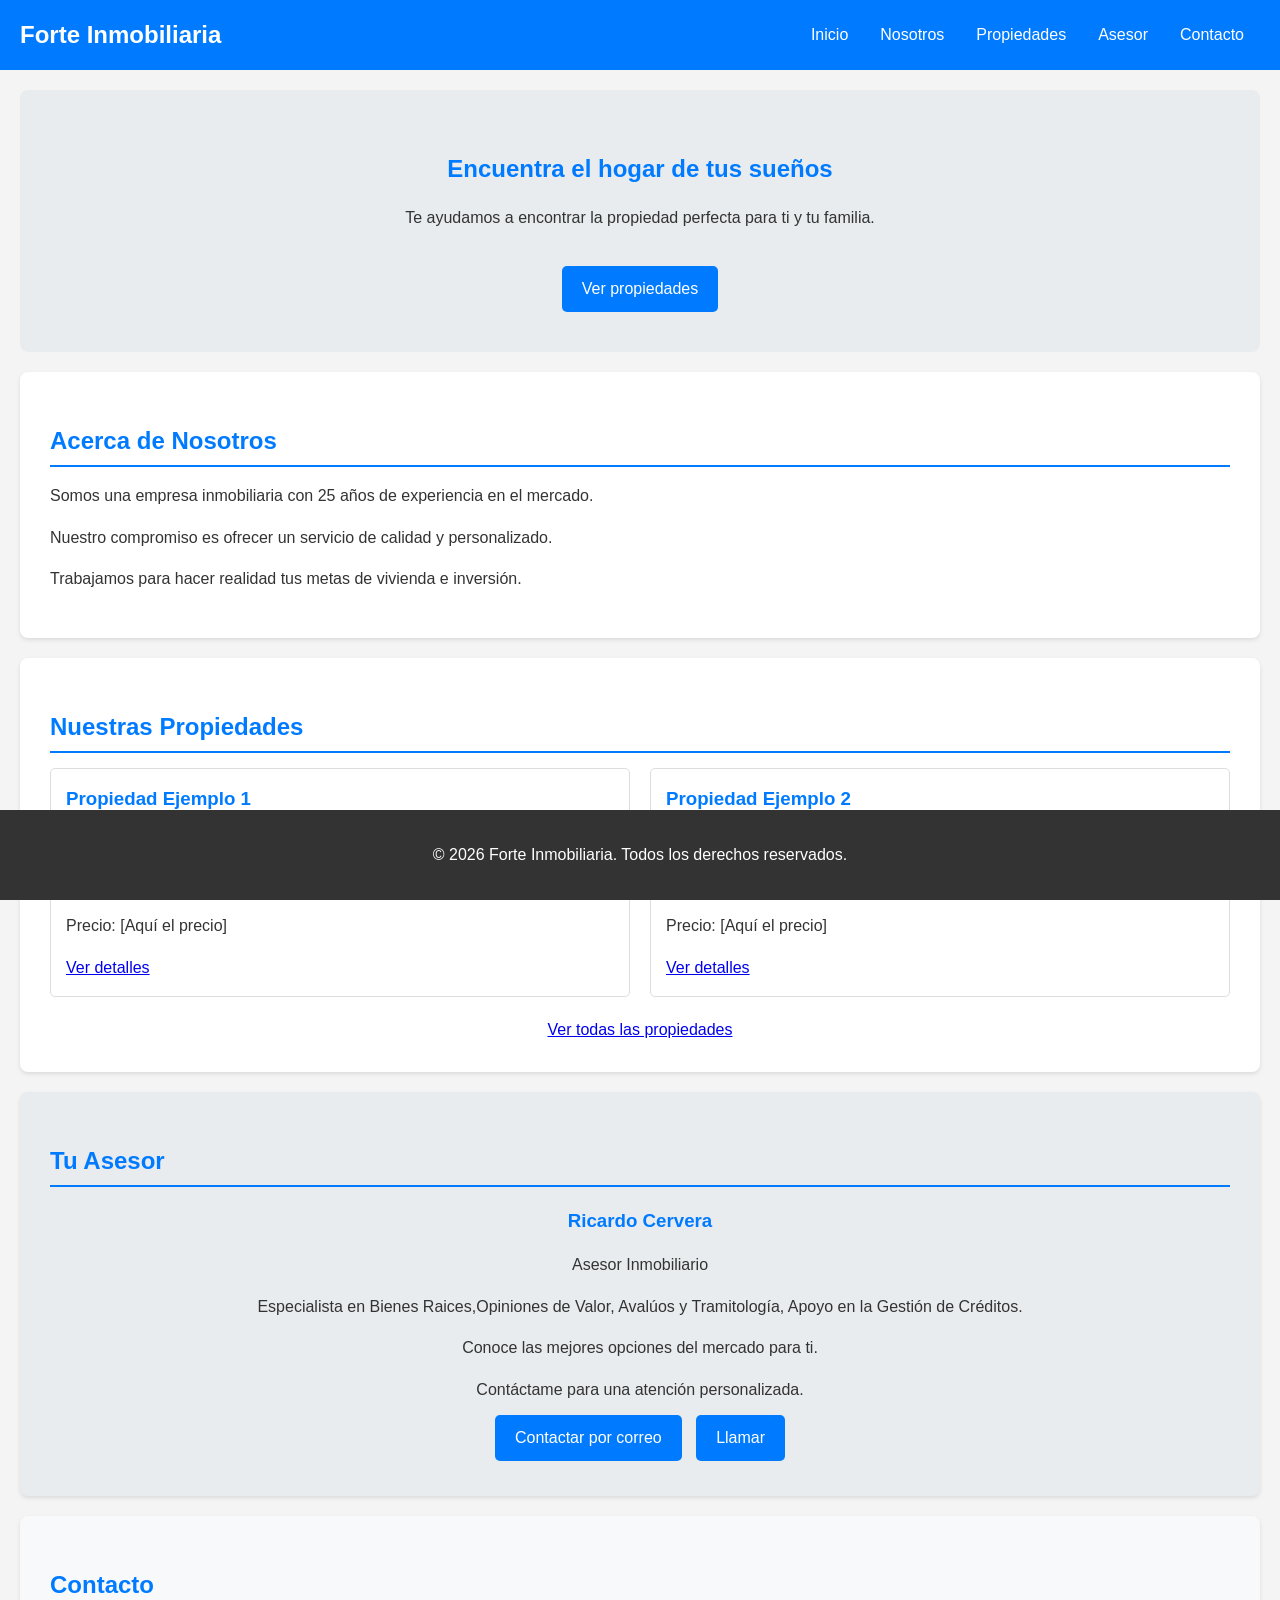
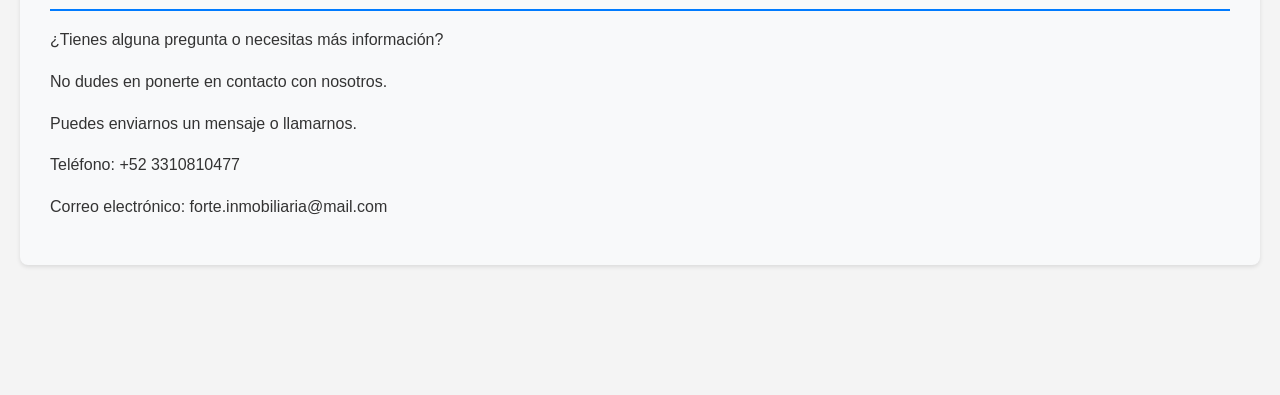
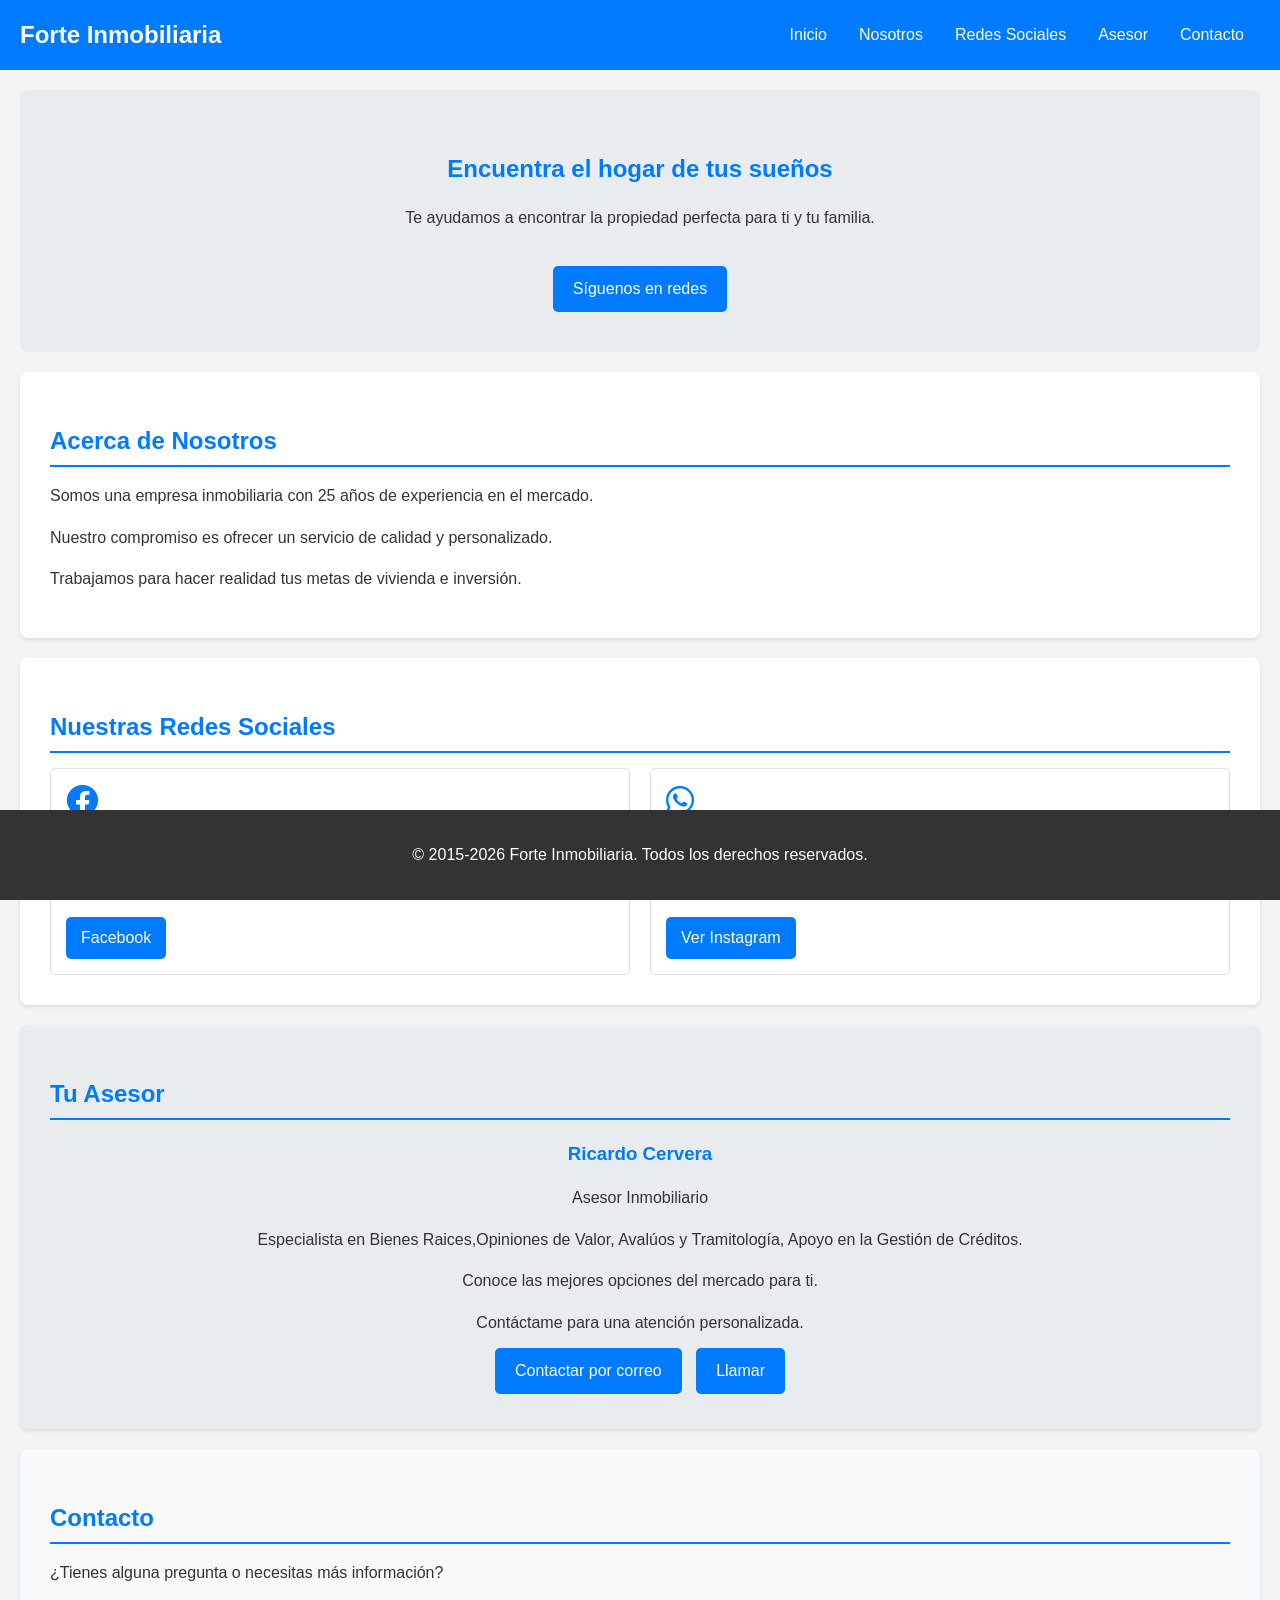
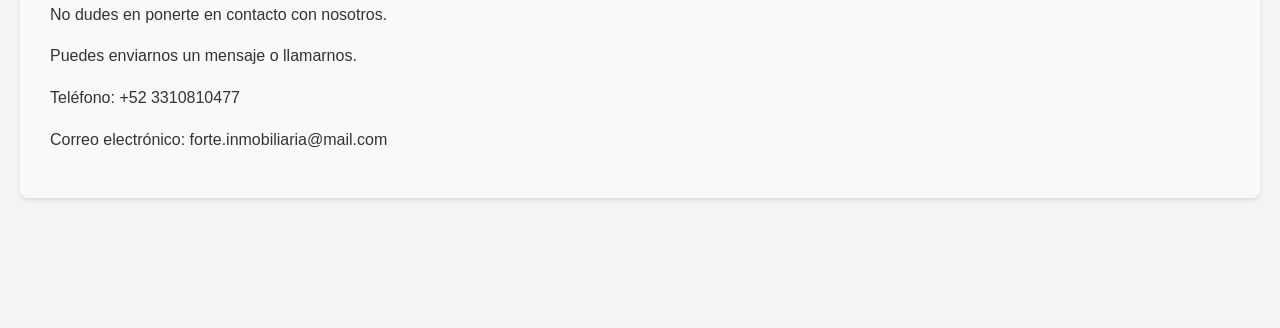
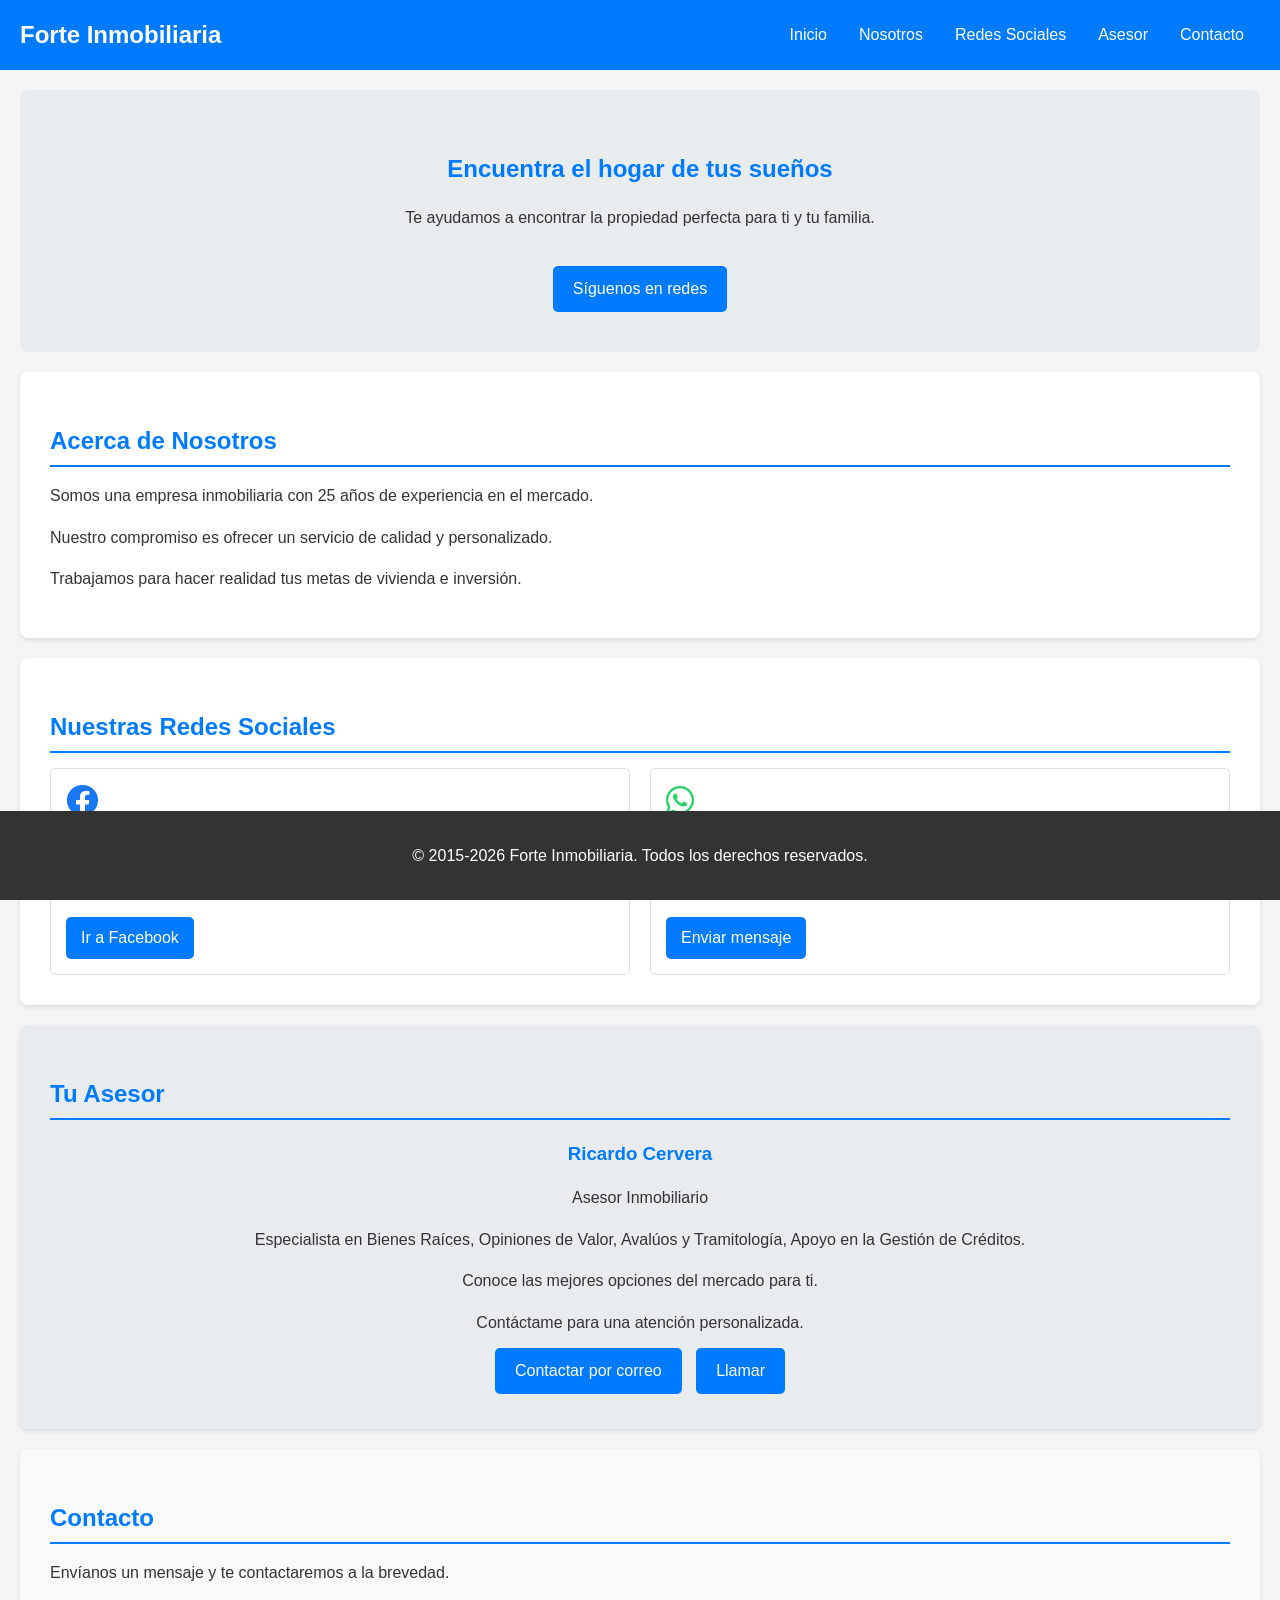
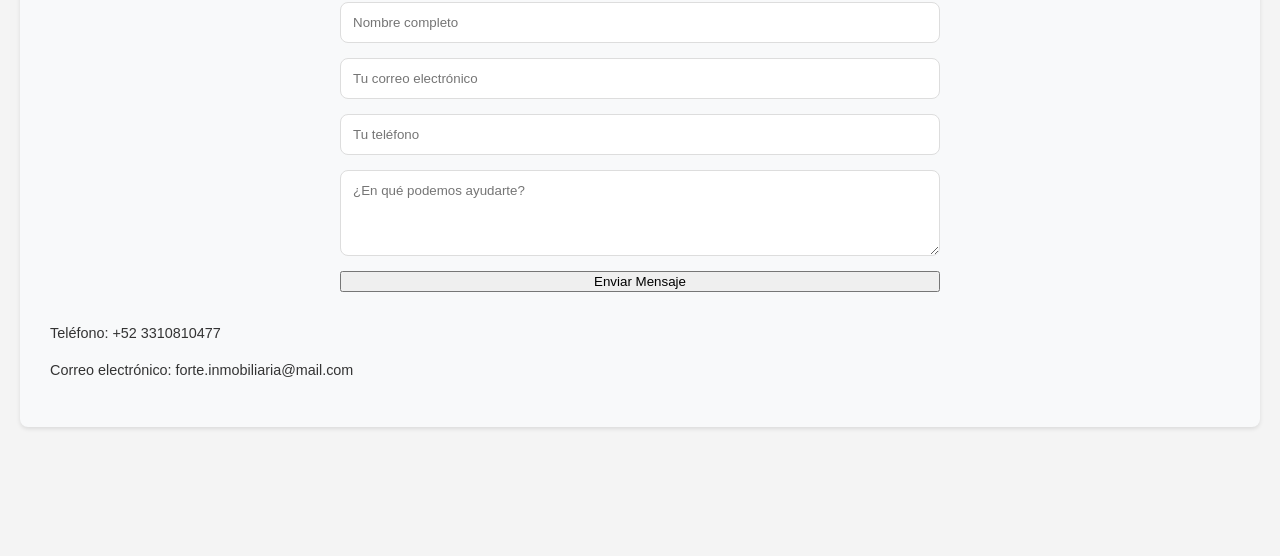
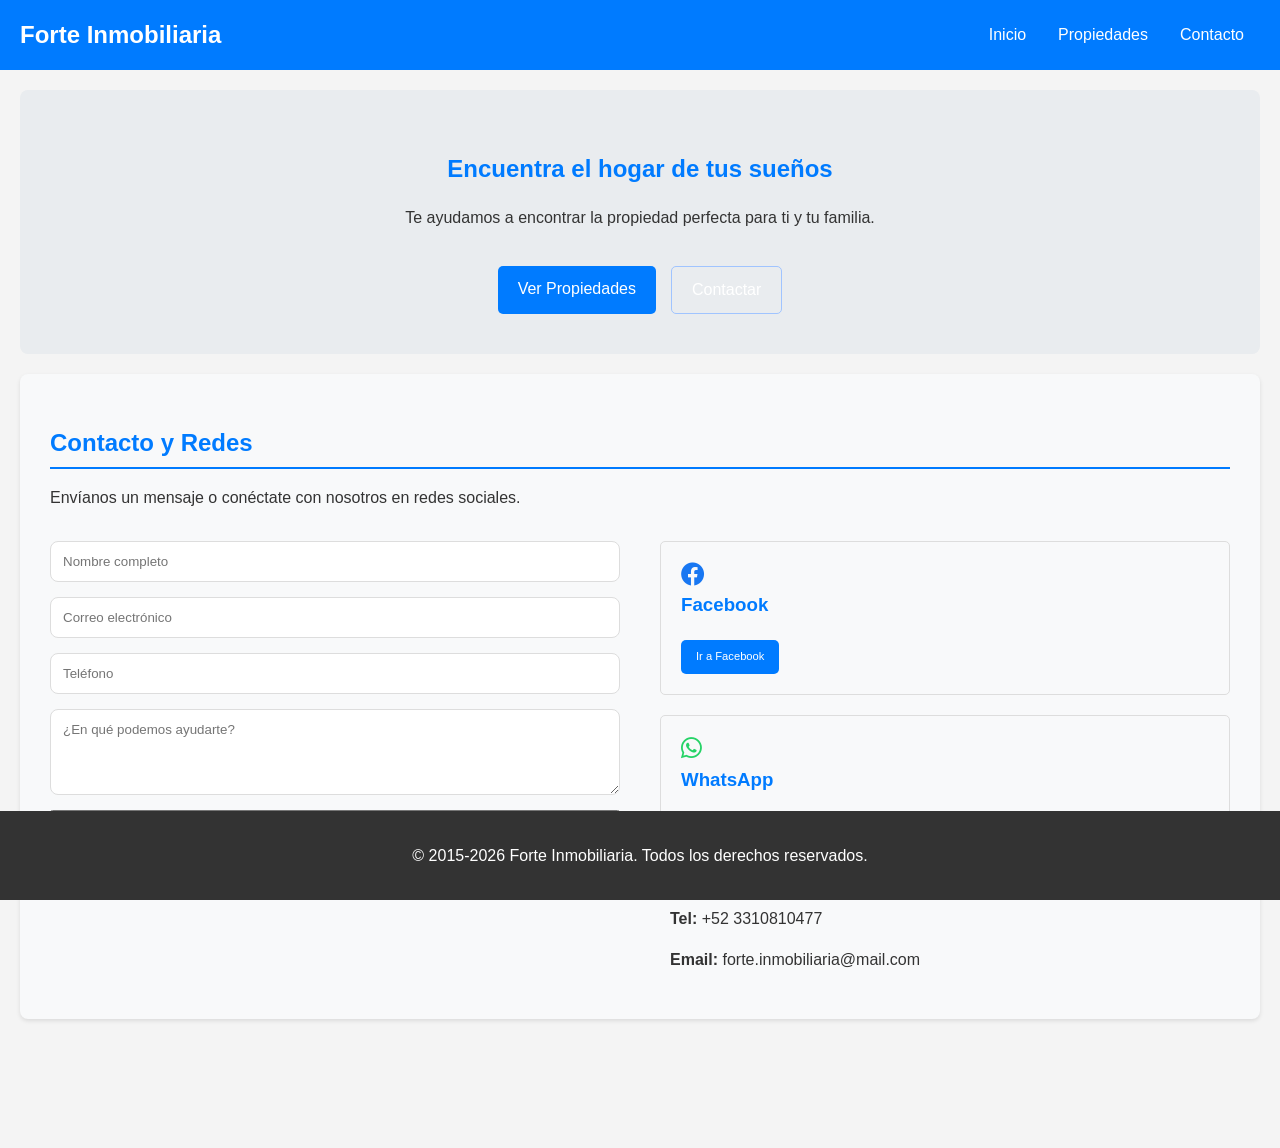
